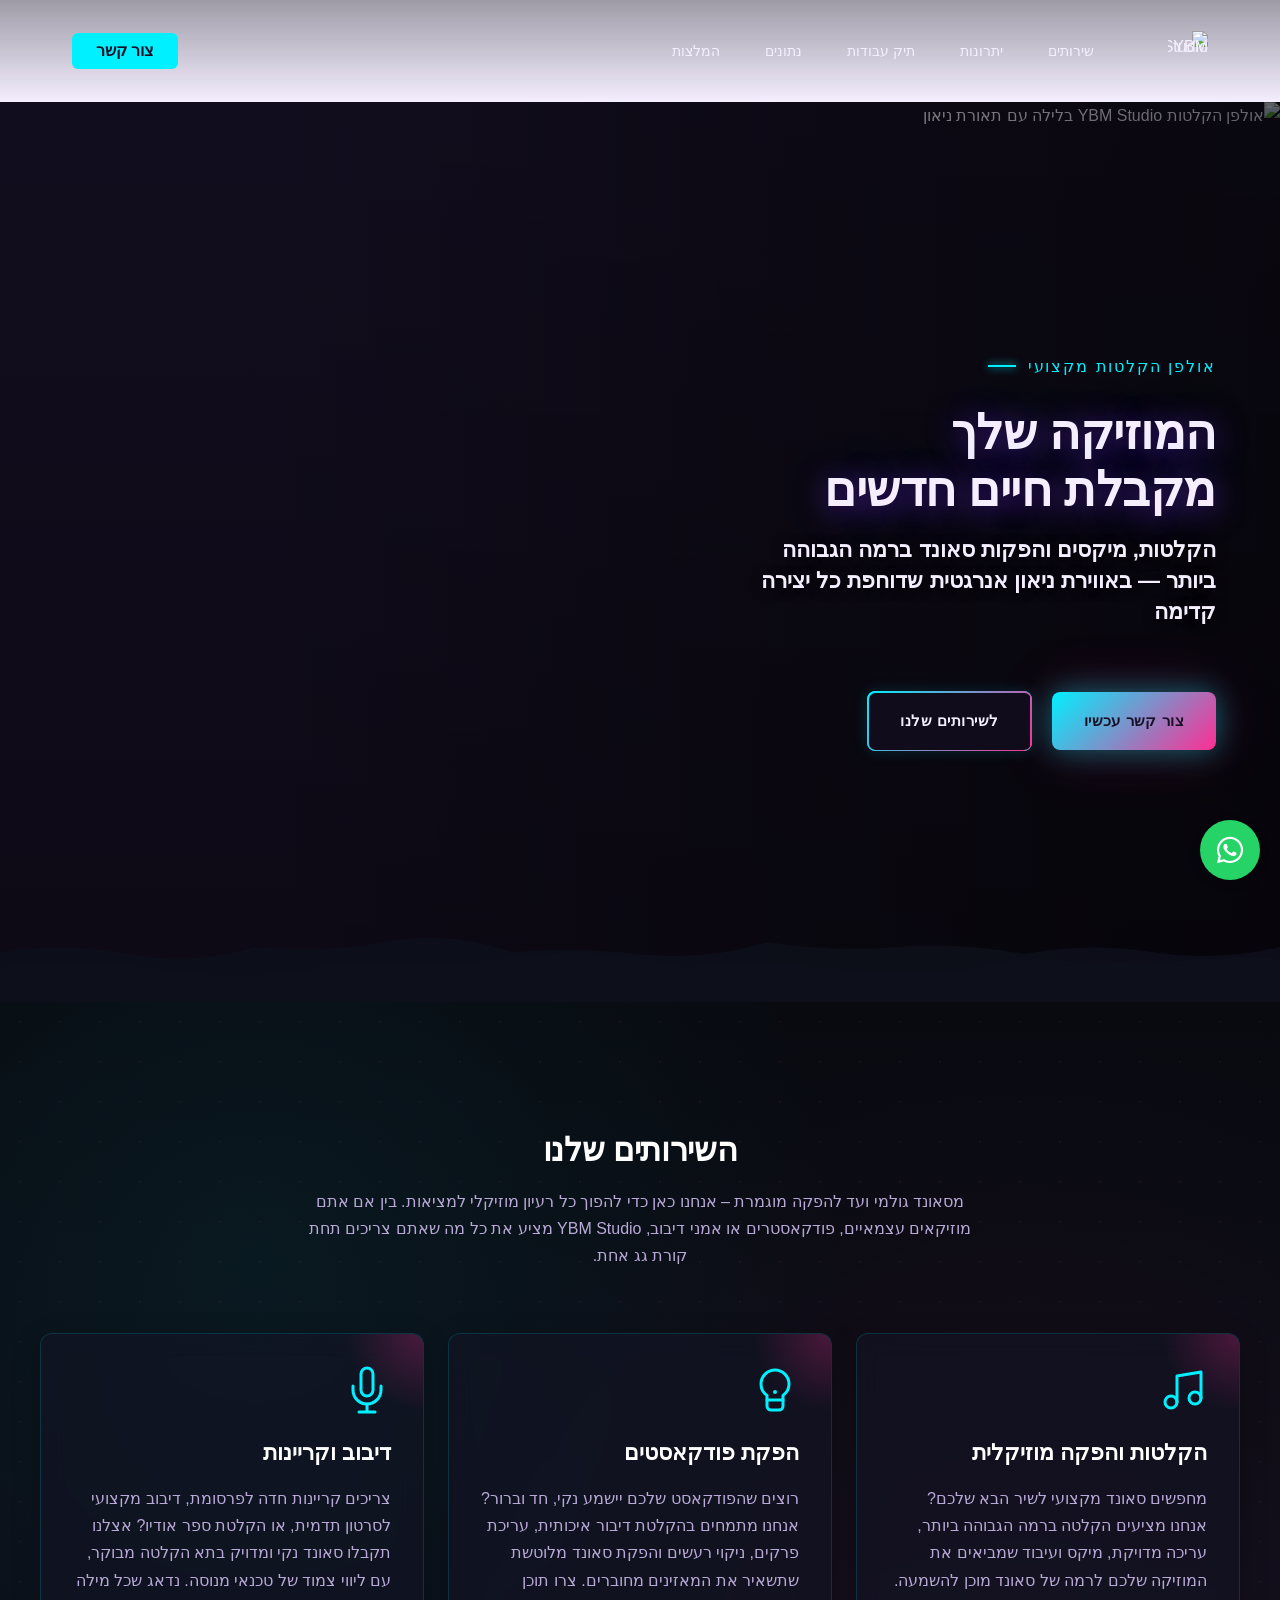
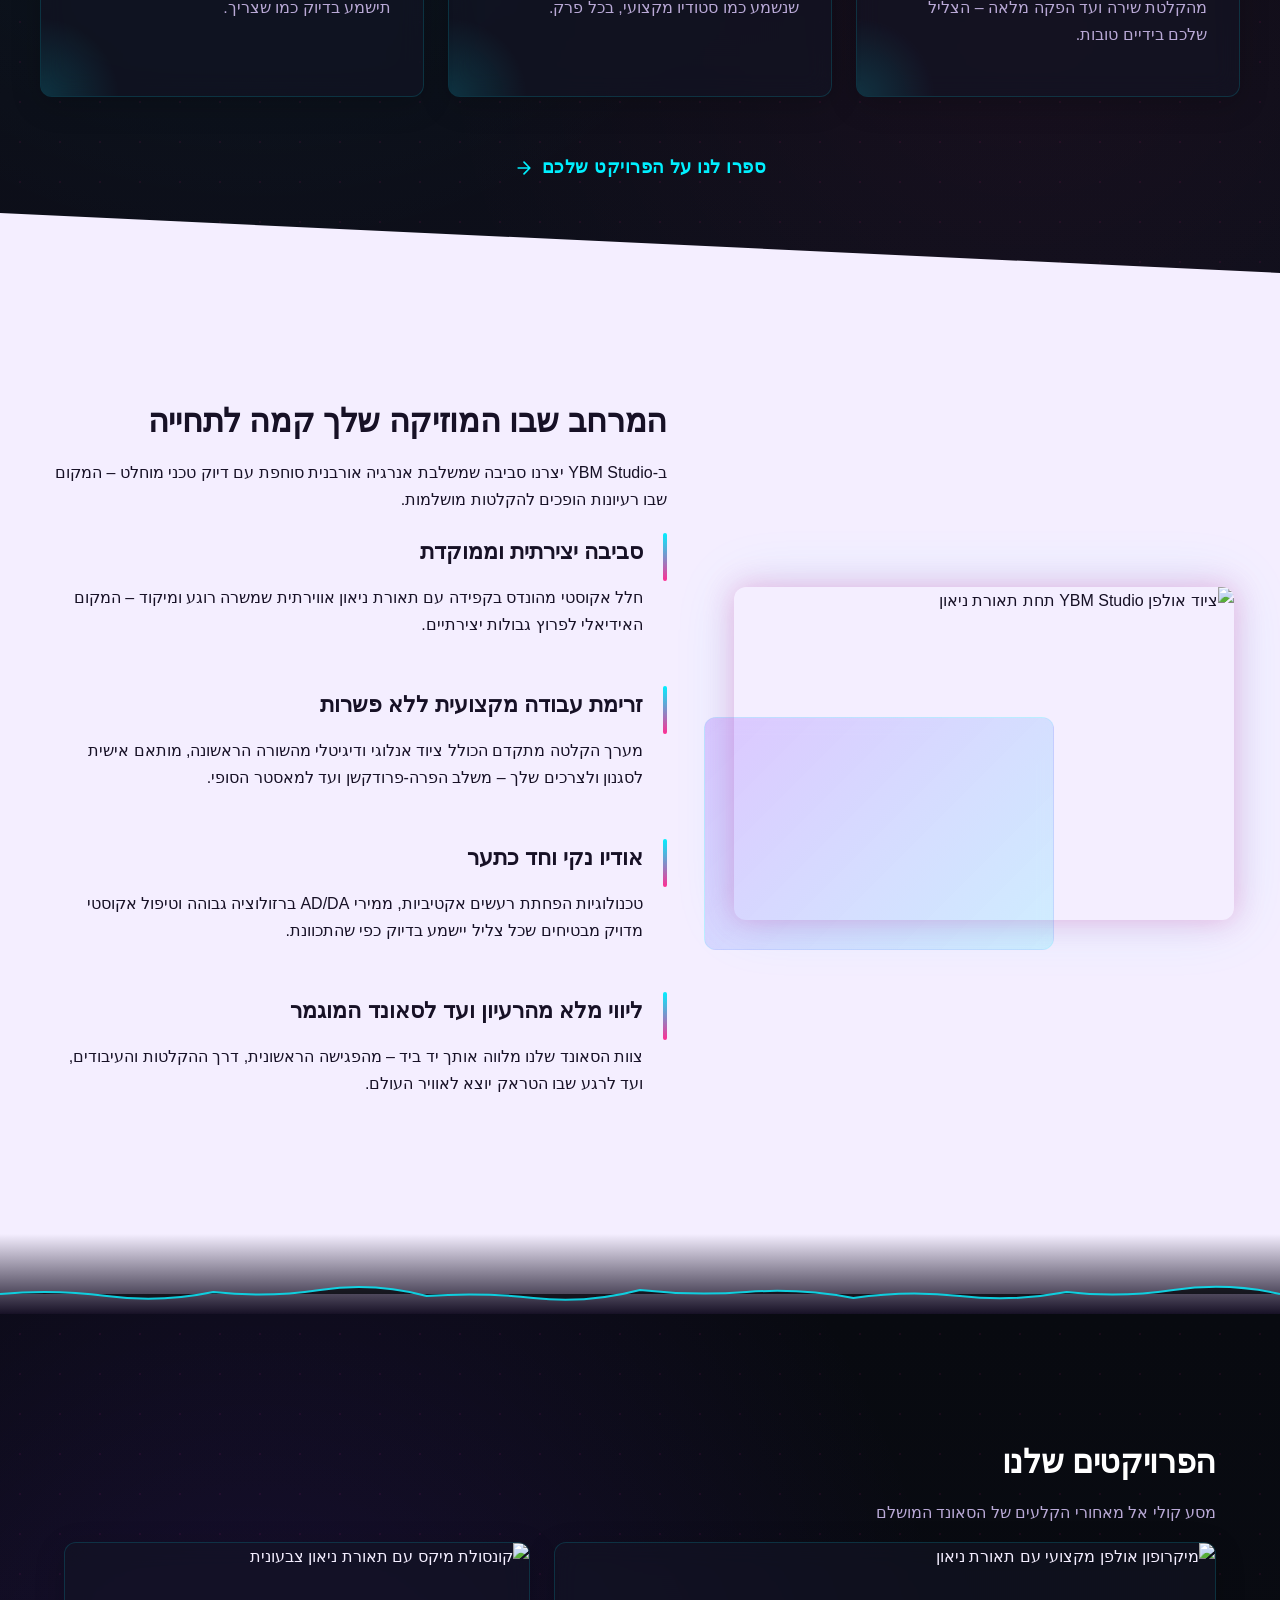
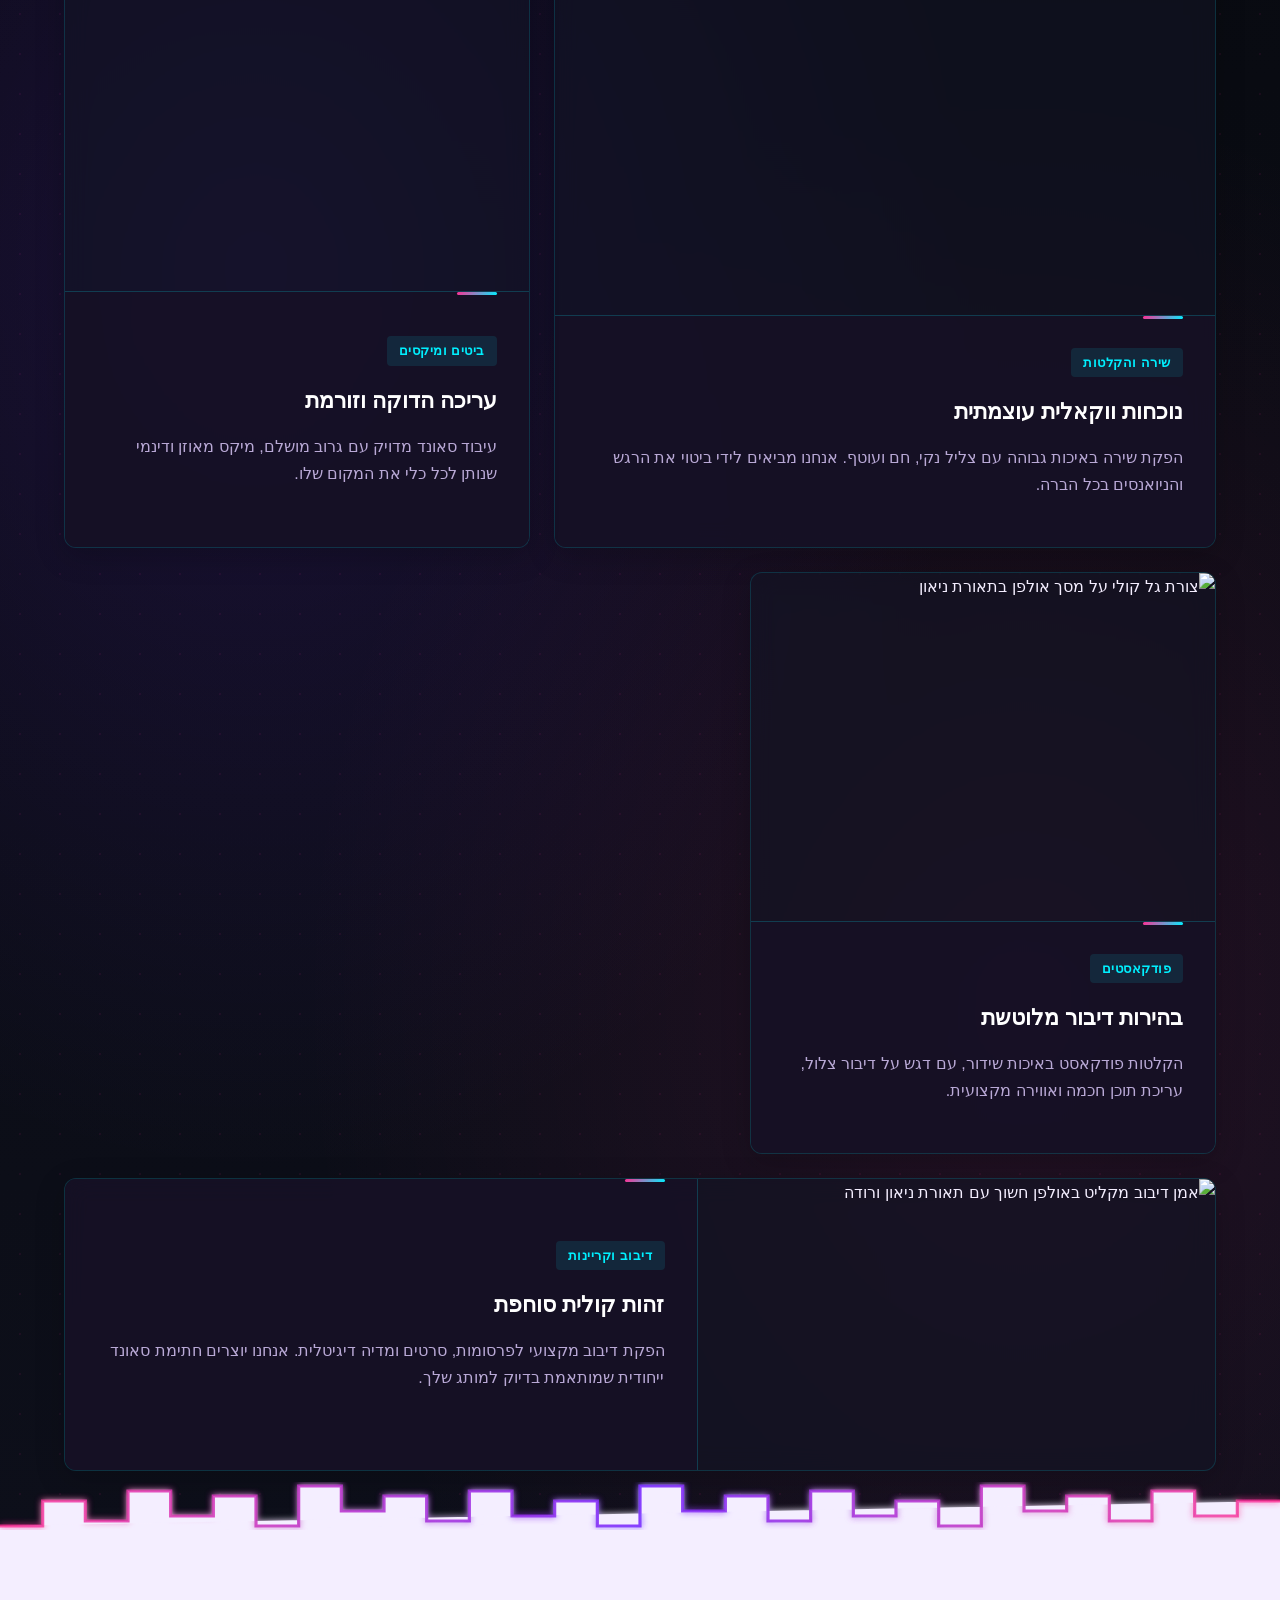
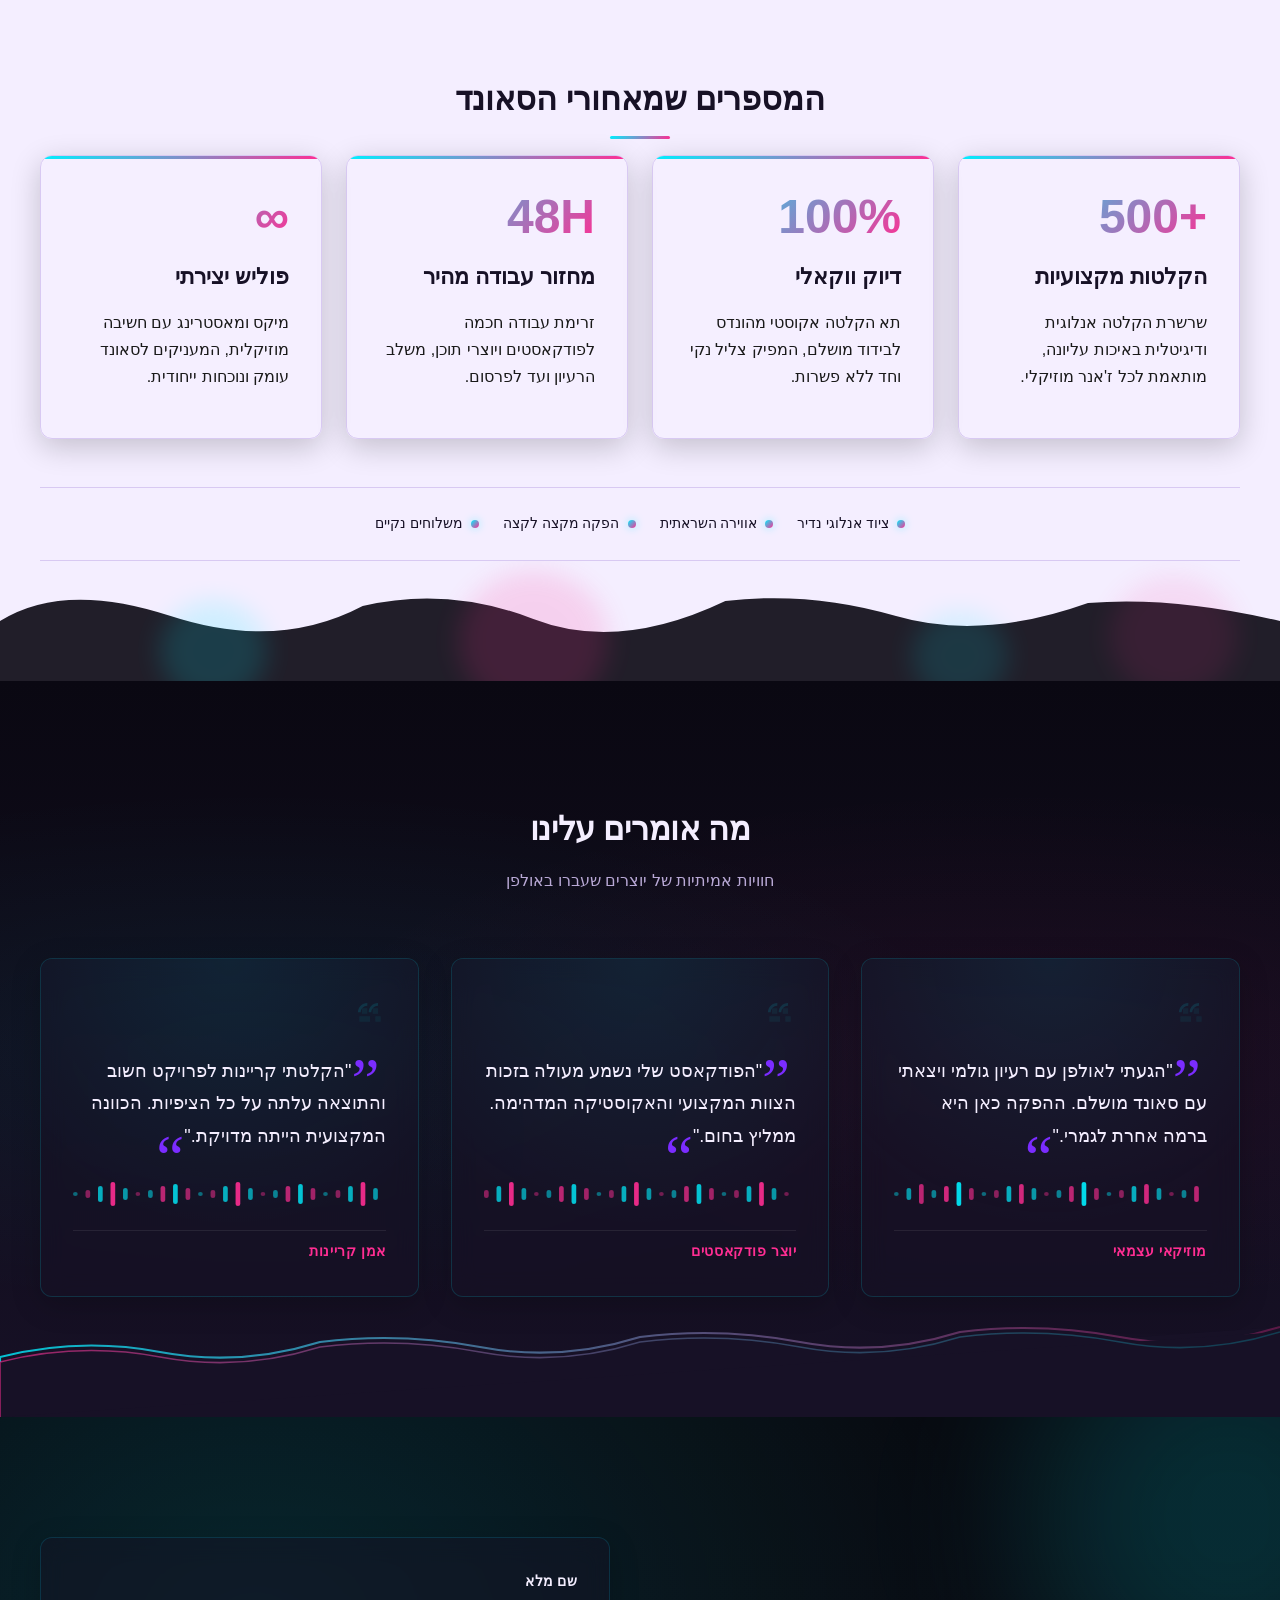
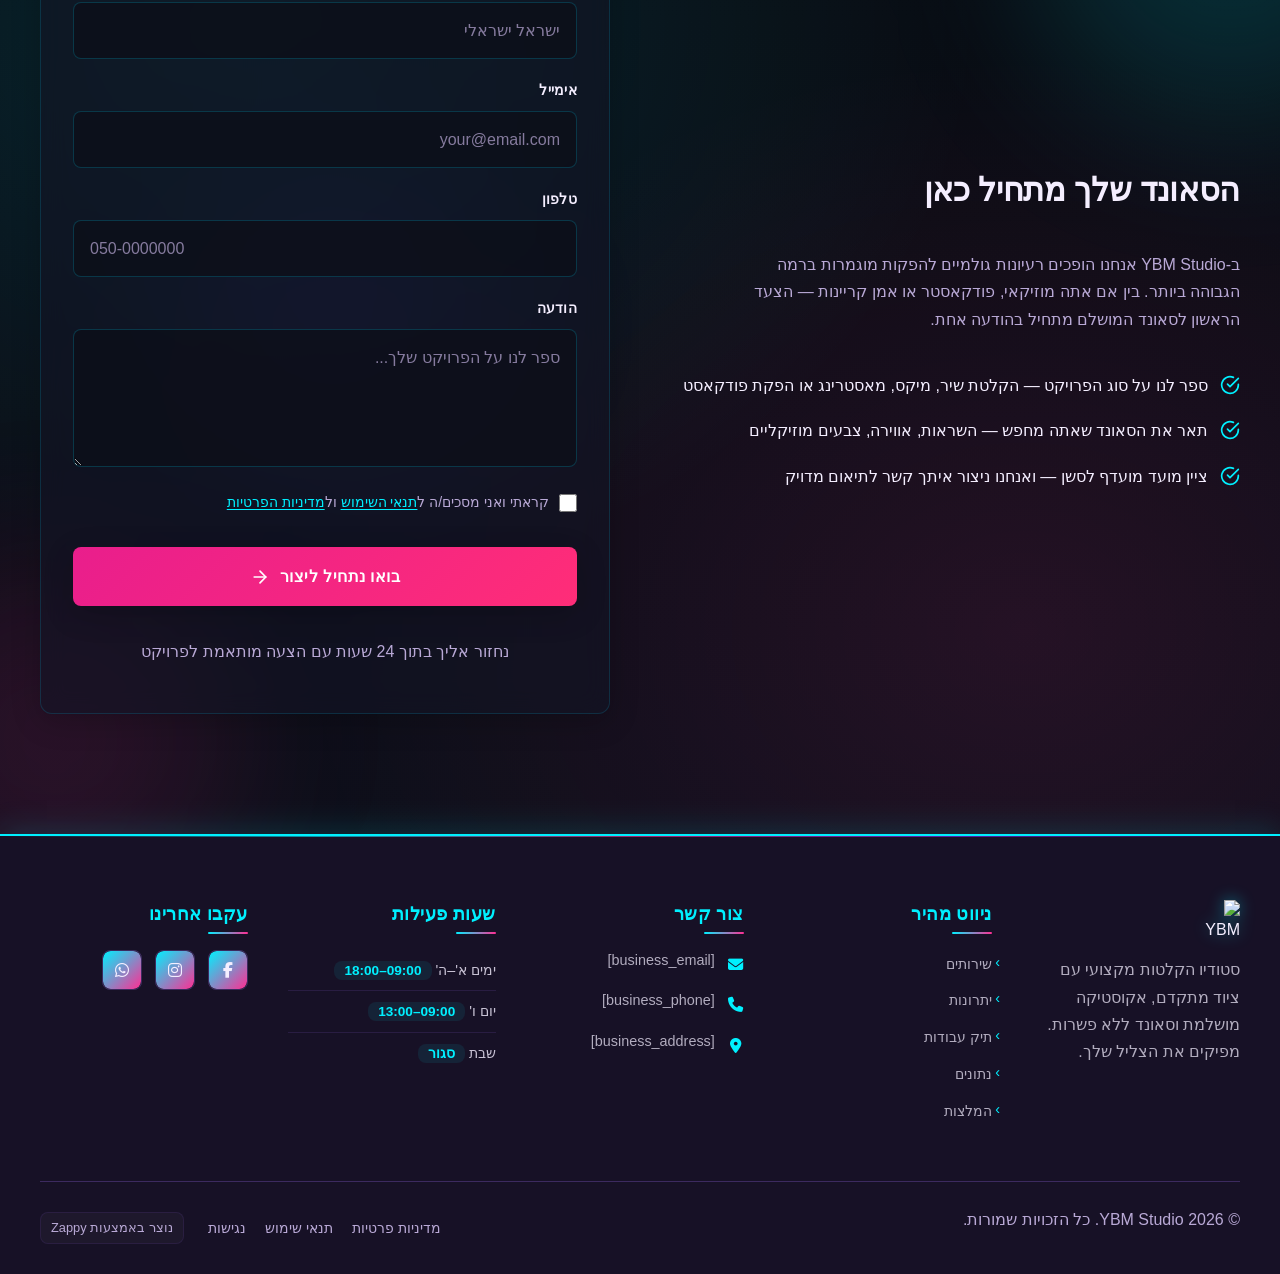
==== public/index.html @ 2e32afa3 "Initial website commit" ====
<!doctype html><html dir="rtl" lang="he"><head><meta charset="UTF-8"><meta content="width=device-width,initial-scale=1" name="viewport"><meta content="index, follow" name="robots"><title>הקלטת פודקאסטים בצליל מושלם — YBM Studio</title><meta content="אולפן הקלטות בתל אביב עם אווירת ניאון ורוד-ציאן שמפיחה חיים במוזיקה שלך. ציוד מתקדם, יחס אישי וחוויית הקלטה בלתי נשכחת — בואו ליצור את הצליל הבא שלכם עוד היום." name="description"><meta content="podcast recording studio, אולפן הקלטות, יהודה בן משה, הקלטת פודקאסט, אולפן הקלטות תל אביב" name="keywords"><link href="/assets/favicon.ico" rel="icon" type="image/x-icon"><link href="/assets/favicon-16x16.png" rel="icon" type="image/png" sizes="16x16"><link href="/assets/favicon-32x32.png" rel="icon" type="image/png" sizes="32x32"><link href="/assets/favicon-48x48.png" rel="icon" type="image/png" sizes="48x48"><link href="/assets/favicon-192x192.png" rel="icon" type="image/png" sizes="192x192"><link href="/assets/favicon-512x512.png" rel="icon" type="image/png" sizes="512x512"><link href="/assets/apple-touch-icon.png" rel="apple-touch-icon"><script>!function(){"use strict";var t="689cd30c-0dee-4a2e-8e25-c46f7738f2a2",e="https://api.zappy5.com/api/analytics/track",a=18e5,n=2592e6,o=!0,i=!0,r=!0;var s=function(){var e="zappy_visitor_"+t,a=null;try{if(a=localStorage.getItem(e)){var o=JSON.parse(a),i=Date.now();if(i-o.created<n)return o.lastSeen=i,localStorage.setItem(e,JSON.stringify(o)),o.id}}catch(t){console.warn("Zappy Analytics: LocalStorage not available")}var r="zv_"+Date.now()+"_"+Math.random().toString(36).substr(2,9);try{localStorage.setItem(e,JSON.stringify({id:r,created:Date.now(),lastSeen:Date.now()}))}catch(t){}return r}(),c=function(){var e="zappy_session_"+t,n=null;try{if(n=sessionStorage.getItem(e)){var o=JSON.parse(n),i=Date.now();if(i-o.timestamp<a)return o.timestamp=i,sessionStorage.setItem(e,JSON.stringify(o)),o.id}}catch(t){console.warn("Zappy Analytics: SessionStorage not available")}var r="zs_"+Date.now()+"_"+Math.random().toString(36).substr(2,9);try{sessionStorage.setItem(e,JSON.stringify({id:r,timestamp:Date.now()}))}catch(t){}return r}();function l(a,n){n=n||{};var o={website_id:t,event_type:a,page_path:window.location.pathname,referrer:document.referrer||"direct",visitor_id:s,session_id:c,metadata:n};if(navigator.sendBeacon){var i=new Blob([JSON.stringify(o)],{type:"application/json"});navigator.sendBeacon(e,i)}else fetch(e,{method:"POST",headers:{"Content-Type":"application/json"},body:JSON.stringify(o),keepalive:!0}).catch(function(t){console.warn("Zappy Analytics: Failed to track event",t)})}o&&l("pageview",{title:document.title,url:window.location.href}),i&&document.addEventListener("click",function(t){var e=t.target;if("BUTTON"===e.tagName||e.closest("button")){var a="BUTTON"===e.tagName?e:e.closest("button");l("click",{element:"button",text:a.textContent.trim().substring(0,100),id:a.id||null,class:a.className||null})}else if("A"===e.tagName||e.closest("a")){var n="A"===e.tagName?e:e.closest("a");l("navigation",{element:"link",text:n.textContent.trim().substring(0,100),href:n.href,external:n.hostname!==window.location.hostname})}},!0),r&&document.addEventListener("submit",function(t){var e=t.target;l("form_submit",{form_id:e.id||null,form_name:e.name||null,form_action:e.action||null,form_method:e.method||"GET"})},!0);var d=Date.now();window.addEventListener("beforeunload",function(){l("page_unload",{time_on_page:Math.floor((Date.now()-d)/1e3),page_path:window.location.pathname})}),window.zappyAnalytics={track:l,getVisitorId:function(){return s},getSessionId:function(){return c}}}()</script><script>!function(){"use strict";if(!window.zappyFireMarketingEvent){var t={begin_checkout:"checkout_started",purchase:"checkout_complete",add_to_cart:"add_to_cart",view_product:"view_product"},e={whatsapp_click:{ga4:"contact",meta:"Contact",gtm:"whatsapp_click",ecom:!1},phone_click:{ga4:"contact",meta:"Contact",gtm:"phone_click",ecom:!1},contact_form_submitted:{ga4:"generate_lead",meta:"Lead",gtm:"contact_form_submitted",ecom:!1},checkout_started:{ga4:"begin_checkout",meta:"InitiateCheckout",gtm:"begin_checkout",ecom:!0},checkout_complete:{ga4:"purchase",meta:"Purchase",gtm:"purchase",ecom:!0},product_inquiry:{ga4:"generate_lead",meta:"Lead",gtm:"product_inquiry",ecom:!1},add_to_cart:{ga4:"add_to_cart",meta:"AddToCart",gtm:"add_to_cart",ecom:!0},view_product:{ga4:"view_item",meta:"ViewContent",gtm:"view_item",ecom:!0}};window.zappyFireMarketingEvent=function(r,o,u){try{u=u||{};var p=t[r]||r,d=e[p];if(!d)return;if((o=o||{}).pagePath||o.page_path||(o.pagePath=a()),"checkout_complete"===p){var l=String(o.orderId||o.order_id||o.transaction_id||"");if(l&&function(t){if(!t)return!1;try{return"1"===sessionStorage.getItem(i(t))}catch(t){return!1}}(l))return;l&&function(t){if(t)try{sessionStorage.setItem(i(t),"1")}catch(t){}}(l)}if(!u.skipFirstParty)try{window.zappyAnalytics&&"function"==typeof window.zappyAnalytics.track&&window.zappyAnalytics.track(p,o)}catch(t){}try{if(window.dataLayer=window.dataLayer||[],d.ecom){var _=c(p,o),m={};_.transaction_id&&(m.transaction_id=_.transaction_id),null!=_.value&&(m.value=_.value),_.currency&&(m.currency=_.currency),_.items&&(m.items=_.items),window.dataLayer.push({event:d.gtm,ecommerce:m}),"checkout_complete"!==p&&"checkout_started"!==p||window.dataLayer.push({event:p,ecommerce:m})}else{var s={event:d.gtm};for(var h in o)Object.prototype.hasOwnProperty.call(o,h)&&(s[h]=o[h]);window.dataLayer.push(s)}}catch(t){}try{"function"==typeof window.gtag&&window.gtag("event",d.ga4,c(p,o))}catch(t){}try{"function"==typeof window.fbq&&window.fbq("track",d.meta,function(t,e){for(var r=n(e=e||{}),a=parseFloat(null!=e.value?e.value:null!=e.total?e.total:0)||0,c=String(e.currency||"USD").toUpperCase(),i=[],o=0,u=0;u<r.length;u++)r[u].item_id&&i.push(r[u].item_id),o+=r[u].quantity||1;if("checkout_complete"===t)return{value:a,currency:c,content_ids:i.length?i:void 0,content_type:"product",num_items:o||void 0,order_id:String(e.order_id||e.orderId||e.transaction_id||e.orderNumber||"")||void 0};if("checkout_started"===t)return{value:a,currency:c,content_ids:i.length?i:void 0,content_type:"product",num_items:o||parseInt(null!=e.itemCount?e.itemCount:0,10)||void 0};if("add_to_cart"===t){var p=String(e.productId||e.product_id||i[0]||"");return{value:a||(r[0]?r[0].price*r[0].quantity:0),currency:c,content_ids:p?[p]:i.length?i:void 0,content_type:"product",content_name:e.productName||e.product_name||r[0]&&r[0].item_name,num_items:parseInt(null!=e.quantity?e.quantity:o||1,10)||1}}if("view_product"===t){var d=String(e.productId||e.product_id||i[0]||"");return{value:a||parseFloat(null!=e.price?e.price:0)||0,currency:c,content_ids:d?[d]:i.length?i:void 0,content_type:"product",content_name:e.productName||e.product_name||r[0]&&r[0].item_name}}return"whatsapp_click"===t||"phone_click"===t?{content_name:"whatsapp_click"===t?"WhatsApp":"Phone",content_category:"contact"}:"contact_form_submitted"===t||"product_inquiry"===t?{content_name:"product_inquiry"===t?"Product inquiry":"Contact form",content_category:e.productName||e.product_name||void 0}:e}(p,o))}catch(t){}}catch(t){}};var r=Object.create(null);document.addEventListener("click",function(t){try{var e=t.target;if(!e)return;var r=u(e,".whatsapp-float, a.whatsapp-float, [data-zappy-whatsapp]"),n=function(t){for(var e=t;e&&e!==document;){if("A"===e.tagName)return e;e=e.parentElement}return null}(e),c=n&&n.href||"";if(r||n&&function(t){if(!t)return!1;var e=String(t).toLowerCase();return-1!==e.indexOf("wa.me/")||-1!==e.indexOf("api.whatsapp.com")||-1!==e.indexOf("whatsapp.com/send")||0===e.indexOf("whatsapp:")}(c)){if(!o("wa:"+c)){var i=r?"float":"link";window.zappyFireMarketingEvent("whatsapp_click",{source:i,href:c||null,pagePath:a()})}return}var p=u(e,".phone-header-btn, .nav-phone-btn, .call-btn, [data-zappy-phone]"),d="";if(n&&n.href&&0===String(n.href).toLowerCase().indexOf("tel:")?d=n.href:p&&p.href&&0===String(p.href).toLowerCase().indexOf("tel:")&&(d=p.href),p||d){var l="";return d&&(l=String(d).replace(/^tel:/i,"").trim()),void(o("tel:"+(l||p&&p.id||"btn"))||window.zappyFireMarketingEvent("phone_click",{source:p?"button":"link",phone:l||null,href:d||null,pagePath:a()}))}}catch(t){}},!0)}function a(){try{if(window.ZAPPY_CONFIG&&window.ZAPPY_CONFIG.currentPagePath)return window.ZAPPY_CONFIG.currentPagePath}catch(t){}try{return window.location.pathname||"/"}catch(t){return"/"}}function n(t){var e=(t=t||{}).items||t.cartItems||t.cart_items||t.lineItems||[];Array.isArray(e)||(e=[]);for(var r=[],a=0;a<e.length;a++){var n=e[a];if(n&&"object"==typeof n){var c=String(n.item_id||n.productId||n.product_id||n.id||"").trim(),i=String(n.item_name||n.productName||n.product_name||n.name||"").trim(),o=parseFloat(null!=n.price?n.price:null!=n.unitPrice?n.unitPrice:0)||0,u=Math.max(1,parseInt(null!=n.quantity?n.quantity:null!=n.qty?n.qty:1,10)||1);(c||i)&&r.push({item_id:c||i,item_name:i||c,price:o,quantity:u})}}return r}function c(t,e){var r=n(e=e||{}),c=parseFloat(null!=e.value?e.value:null!=e.total?e.total:0)||0,i=String(e.currency||"USD").toUpperCase();if("checkout_complete"===t)return{transaction_id:String(e.transaction_id||e.orderId||e.order_id||e.orderNumber||"")||void 0,value:c,currency:i,items:r};if("checkout_started"===t)return{value:c,currency:i,items:r};if("add_to_cart"===t){var o=r.length?r:[{item_id:String(e.productId||e.product_id||""),item_name:String(e.productName||e.product_name||""),price:parseFloat(null!=e.value?e.value:null!=e.price?e.price:0)||0,quantity:parseInt(null!=e.quantity?e.quantity:1,10)||1}].filter(function(t){return t.item_id||t.item_name});return{value:c||(o[0]?o[0].price*o[0].quantity:0),currency:i,items:o}}if("view_product"===t){var u=r.length?r:[{item_id:String(e.productId||e.product_id||""),item_name:String(e.productName||e.product_name||""),price:parseFloat(null!=e.price?e.price:null!=e.value?e.value:0)||0,quantity:1}].filter(function(t){return t.item_id||t.item_name});return{currency:i,value:c||(u[0]?u[0].price:0),items:u}}return"whatsapp_click"===t||"phone_click"===t?{method:"whatsapp_click"===t?"whatsapp":"phone",page_path:e.pagePath||a()}:"contact_form_submitted"===t||"product_inquiry"===t?{page_path:e.pagePath||a()}:e}function i(t){return"zappy_purchase_fired_"+String(t||"")}function o(t){var e=Date.now();return!!(r[t]&&e-r[t]<800)||(r[t]=e,!1)}function u(t,e){return t&&t.closest?t.closest(e):null}}()</script><meta content="הקלטת פודקאסטים בצליל מושלם — YBM Studio" property="og:title"><meta content="אולפן הקלטות בתל אביב עם אווירת ניאון ורוד-ציאן שמפיחה חיים במוזיקה שלך. ציוד מתקדם, יחס אישי וחוויית הקלטה בלתי נשכחת — בואו ליצור את הצליל הבא שלכם עוד היום." property="og:description"><meta content="summary_large_image" name="twitter:card"><meta content="הקלטת פודקאסטים בצליל מושלם — YBM Studio" name="twitter:title"><meta content="אולפן הקלטות בתל אביב עם אווירת ניאון ורוד-ציאן שמפיחה חיים במוזיקה שלך. ציוד מתקדם, יחס אישי וחוויית הקלטה בלתי נשכחת — בואו ליצור את הצליל הבא שלכם עוד היום." name="twitter:description"><meta content="website" property="og:type"><meta content="he_IL" property="og:locale"><style>.skip-link{position:absolute;top:0;left:0;transform:translateY(-200%);padding:12px 18px;background:var(--bg-dark,#1a1a1a);color:var(--text-light,#fff);font-weight:600;border-radius:0 0 8px 0;z-index:10000}.skip-link:focus{transform:none;outline:2px solid var(--ring,#fff);outline-offset:2px}:focus-visible{outline:2px solid var(--ring,currentColor);outline-offset:3px}</style><link href="/assets/favicon.ico" rel="icon" type="image/x-icon"><link href="/assets/favicon-16x16.png" rel="icon" type="image/png" sizes="16x16"><link href="/assets/favicon-32x32.png" rel="icon" type="image/png" sizes="32x32"><link href="/assets/favicon-48x48.png" rel="icon" type="image/png" sizes="48x48"><link href="/assets/favicon-192x192.png" rel="icon" type="image/png" sizes="192x192"><link href="/assets/favicon-512x512.png" rel="icon" type="image/png" sizes="512x512"><link href="/assets/apple-touch-icon.png" rel="apple-touch-icon"><link href="https://cdn.jsdelivr.net/npm/vanilla-cookieconsent@3/dist/cookieconsent.css" rel="stylesheet"><style id="zappy-critical-above-fold-css">html{box-sizing:border-box;-webkit-text-size-adjust:100%}*,::after,::before{box-sizing:inherit}body{margin:0;min-width:320px;overflow-x:clip}img,svg,video{max-width:100%;height:auto}main{display:block}.container{width:min(100% - 32px,1200px);margin-inline:auto}.navbar,header .navbar,header[role=banner],nav.navbar{position:relative;z-index:1000;width:100%}.nav-container,.navbar .container{display:flex;align-items:center;justify-content:space-between;min-height:64px}.logo,.logo-link img{display:block;width:35px;height:35px;object-fit:contain}#navMenu,.nav-menu{list-style:none;margin:0;padding:0}#navMenu a,.nav-menu a,.navbar .nav-links a,.navbar a{color:inherit;text-decoration:none}#navMenu .sub-menu,.nav-menu .sub-menu,.navbar .sub-menu{display:none}.fa,.fa-brands,.fa-regular,.fa-solid,.fab,.far,.fas{display:inline-block;min-width:1em;text-align:center}html:not(#zappy-noop) .navbar:has(.nav-ecommerce-icons)>.phone-header-btn,html:not(#zappy-noop)[data-zappy-site-type=ecommerce] .phone-header-btn{display:none!important;visibility:hidden!important;width:0!important;height:0!important;pointer-events:none!important}.zappy-preview-empty-store-cta{display:none!important;visibility:hidden!important;height:0!important;max-height:0!important;overflow:hidden!important;margin:0!important;padding:0!important;border:0!important;box-shadow:none!important}.zappy-catalog-menu{background:var(--surface-color,var(--surface,linear-gradient(135deg,#f8f9fa 0,#fff 100%)));border-bottom:1px solid var(--border-color,#e5e7eb);padding:0;position:sticky;top:0;z-index:90}.zappy-catalog-menu.rtl,.zappy-catalog-menu[dir=rtl]{direction:rtl}.zappy-catalog-menu.ltr,.zappy-catalog-menu[dir=ltr]{direction:ltr}.catalog-menu-container{max-width:1440px;margin:0 auto;display:flex;align-items:center;gap:8px;padding:10px 24px;overflow:visible}.catalog-menu-categories,.catalog-menu-list{display:flex;align-items:center;gap:4px;flex-wrap:wrap;margin:0;padding:0;list-style:none}.catalog-menu-item{display:inline-flex;align-items:center;padding:8px 16px;font-size:14px;font-weight:500;color:var(--text-color,var(--text,#374151));text-decoration:none;border-radius:20px;white-space:nowrap}.catalog-menu-all{background:var(--primary-color,var(--primary,#111));color:var(--text-light,#fff)!important}.catalog-menu-parent{position:relative;display:inline-flex;align-items:center}.catalog-menu-trigger{display:inline-flex;align-items:center;gap:6px}.catalog-menu-chevron{flex-shrink:0}.catalog-menu-parent>.sub-menu{display:none!important;visibility:hidden!important;opacity:0!important;pointer-events:none!important}.hero-section,.index-hero-section,section[class*=hero]{position:relative;overflow:hidden}.hero-section,.index-hero-section{min-height:560px}section[data-hero-type*=fullscreen]{min-height:100vh}.hero-bg-image,.hero-bg-wrapper,section[class*=hero] [class*=hero-bg]{position:absolute;inset:0;width:100%;height:100%}.hero-bg-image img,.hero-bg-wrapper img,section[class*=hero] [data-hero-bg],section[class*=hero] img[data-hero-background=true]{width:100%!important;height:100%!important;object-fit:cover!important;display:block}.hero-content,section[class*=hero] .container{position:relative;z-index:2}@media(max-width:768px){:root{--header-height:72px;--total-header-height:72px;--zappy-mobile-menu-top:72px}html[data-zappy-site-type=ecommerce] body{padding-top:var(--total-header-height,72px)}html[data-zappy-site-type=ecommerce] body>.navbar:not(.zappy-catalog-menu),html[data-zappy-site-type=ecommerce] body>nav.navbar{position:fixed!important;top:0;left:0;right:0;z-index:100000;width:100%;margin-bottom:0}.zappy-catalog-menu{position:fixed;top:var(--header-height,72px);left:0;right:0;z-index:99999}.nav-container,.navbar .container{min-height:60px}#navMenu,.nav-menu{max-width:100vw;overflow-x:hidden}.hero-section,.index-hero-section,section[class*=hero],section[data-hero-type*=fullscreen]{min-height:100svh}.hero-bg-image,.hero-bg-wrapper,.hero-scrim{min-height:100svh}}:root{--zappy-header-stack-height:calc(var(--zappy-announcement-height, 40px) + var(--header-height, 72px))}body:has(.zappy-announcement-bar) .navbar:not(.zappy-catalog-menu):not(.mobile-search-panel),body:has(.zappy-announcement-bar) header.navbar,body:has(.zappy-announcement-bar) nav.navbar:not(.zappy-catalog-menu){top:var(--zappy-announcement-height,40px)!important}body:has(.zappy-announcement-bar) .index-hero-section,body:has(.zappy-announcement-bar) main>section[class*=hero]:first-of-type,body:has(.zappy-announcement-bar) section[data-hero-type^=fullscreen]{margin-top:calc(-1 * var(--zappy-header-stack-height))!important;padding-top:calc(var(--zappy-header-stack-height))!important}[data-zappy-content-align]{display:flex!important;flex-direction:column!important}[data-zappy-content-align^=top-]{justify-content:flex-start!important}[data-zappy-content-align^=center-],[data-zappy-content-align^=lower-],[data-zappy-content-align^=upper-]{justify-content:center!important}[data-zappy-content-align^=bottom-]{justify-content:flex-end!important}[data-zappy-content-align$="-left"],[data-zappy-content-align$="-mid-left"]{align-items:flex-start!important;text-align:start!important}[data-zappy-content-align$="-center"]{align-items:center!important;text-align:center!important}[data-zappy-content-align$="-mid-right"],[data-zappy-content-align$="-right"]{align-items:flex-end!important;text-align:end!important}[data-zappy-content-align] [data-zappy-align-target]{margin-left:auto;margin-right:auto}[data-zappy-content-align$="-center"] [data-zappy-align-target],[data-zappy-content-align$="-center"] [data-zappy-align-target]>*{text-align:center!important}</style><link href="/styles.css" rel="stylesheet"><script>window.ZAPPY_WEBSITE_ID="689cd30c-0dee-4a2e-8e25-c46f7738f2a2",window.ZAPPY_API_BASE="https://api.zappy5.com"</script><link href="/assets/site-image-index-hero-image-1.webp" rel="preload" as="image" fetchpriority="high"><style id="zappy-dropdown-submenu-styles">#navMenu li:has(.sub-menu),.nav-menu li:has(.sub-menu),.navbar li:has(.sub-menu),nav li:has(.sub-menu){position:relative}#navMenu .sub-menu,.nav-menu .sub-menu,.navbar .sub-menu,nav .sub-menu{display:block!important;position:absolute!important;top:100%;left:0;min-width:220px;border-radius:8px;box-shadow:0 8px 25px rgba(0,0,0,.15);padding:8px 0;opacity:0;visibility:hidden;transform:translateY(10px);transition:all .3s ease;z-index:1000;list-style:none;pointer-events:none}#navMenu li:hover>.sub-menu,.nav-menu li:hover>.sub-menu,.navbar li:hover>.sub-menu,nav li:hover>.sub-menu{opacity:1!important;visibility:visible!important;transform:translateY(0)!important;pointer-events:auto!important}.sub-menu li{list-style:none;margin:0;padding:0}.sub-menu a{display:block!important;padding:10px 16px!important;color:var(--text-dark,#333)!important;font-weight:500;text-decoration:none;white-space:nowrap;transition:background-color .2s}.sub-menu .zappy-nav-child>a{padding-left:28px!important;font-size:.9em!important;opacity:.85!important}[dir=rtl] .sub-menu .zappy-nav-child>a,html[lang=ar] .sub-menu .zappy-nav-child>a,html[lang=he] .sub-menu .zappy-nav-child>a{padding-left:10px!important;padding-right:28px!important}.sub-menu .zappy-nav-parent>a{font-weight:600!important}.sub-menu a:hover{background-color:#f5f5f5}[dir=rtl] .nav-menu .sub-menu,[dir=rtl] .navbar .sub-menu,[dir=rtl] nav .sub-menu,html[lang=ar] .nav-menu .sub-menu,html[lang=ar] .navbar .sub-menu,html[lang=ar] nav .sub-menu,html[lang=he] .nav-menu .sub-menu,html[lang=he] .navbar .sub-menu,html[lang=he] nav .sub-menu{left:auto!important;right:0!important}.sub-menu:empty,.sub-menu:not(:has(li)):not(:has(> a)),.sub-menu:not(:has(li:not(.zappy-hidden-menu-item))):not(:has(> a)){display:none!important;opacity:0!important;visibility:hidden!important;pointer-events:none!important}li:has(.menu-group-title):hover>.sub-menu{opacity:1!important;visibility:visible!important;transform:translateY(0)!important;pointer-events:auto!important}#navMenu>li>.menu-group-title,.nav-menu>li>.menu-group-title{display:inline-block;padding:.5rem 1rem;cursor:default;user-select:none}@media (max-width:768px){#navMenu .sub-menu,.nav-menu .sub-menu,.navbar .sub-menu,nav .sub-menu{position:static!important;transform:none!important;box-shadow:none!important;background:0 0!important;max-height:0;overflow:hidden;opacity:0;visibility:hidden;transition:max-height .3s ease,opacity .3s ease;padding:0!important;border-radius:0!important}#navMenu .sub-menu.mobile-expanded,.nav-menu .sub-menu.mobile-expanded,.navbar .sub-menu.mobile-expanded{max-height:none!important;overflow-y:visible!important;opacity:1!important;visibility:visible!important;padding:8px 0 8px 16px!important}[dir=rtl] .sub-menu.mobile-expanded,html[lang=he] .sub-menu.mobile-expanded{padding:8px 16px 8px 0!important}#navMenu li:hover>.sub-menu,.nav-menu li:hover>.sub-menu,.navbar li:hover>.sub-menu,nav li:hover>.sub-menu{opacity:0;visibility:hidden;pointer-events:none}#navMenu li>.sub-menu.mobile-expanded,.nav-menu li>.sub-menu.mobile-expanded,.navbar li>.sub-menu.mobile-expanded,nav li>.sub-menu.mobile-expanded{opacity:1!important;visibility:visible!important;pointer-events:auto!important}#navMenu li:has(.sub-menu),.nav-menu li:has(.sub-menu),.navbar li:has(.sub-menu),nav li:has(.sub-menu){display:flex!important;flex-wrap:wrap!important;align-items:center!important;position:relative!important;min-height:44px!important}#navMenu li:has(.sub-menu)>a,.nav-menu li:has(.sub-menu)>a,.navbar li:has(.sub-menu)>a,nav li:has(.sub-menu)>a{flex:1!important;min-width:0!important}#navMenu li:has(.sub-menu)>.menu-group-title,.nav-menu li:has(.sub-menu)>.menu-group-title,.navbar li:has(.sub-menu)>.menu-group-title,nav li:has(.sub-menu)>.menu-group-title{flex:1!important;min-width:0!important;display:flex!important;align-items:center!important;padding:12px 16px!important;min-height:44px!important;line-height:1.4!important;font-weight:600!important;box-sizing:border-box!important}#navMenu li:has(.sub-menu)>.sub-menu,.nav-menu li:has(.sub-menu)>.sub-menu,.navbar li:has(.sub-menu)>.sub-menu,nav li:has(.sub-menu)>.sub-menu{flex-basis:100%!important;width:100%!important}#navMenu li:has(.sub-menu)>a [class*=arrow],#navMenu li:has(.sub-menu)>a [class*=chevron],.nav-menu li:has(.sub-menu)>a .fa-angle-down,.nav-menu li:has(.sub-menu)>a .fa-chevron-down,.nav-menu li:has(.sub-menu)>a [class*=arrow],.nav-menu li:has(.sub-menu)>a [class*=chevron],nav li:has(.sub-menu)>a [class*=arrow],nav li:has(.sub-menu)>a [class*=chevron]{display:none!important;visibility:hidden!important}.mobile-submenu-toggle{display:flex!important;align-items:center!important;justify-content:center!important;width:44px!important;height:auto!important;background:0 0!important;border:none!important;cursor:pointer!important;color:var(--text-light)!important;position:static!important;flex-shrink:0!important;align-self:stretch!important;z-index:2!important;padding:0!important;margin:0!important}.mobile-submenu-toggle::after{content:''!important;width:0!important;height:0!important;border-left:6px solid transparent!important;border-right:6px solid transparent!important;border-top:7px solid currentColor!important;transition:transform .3s ease!important}.mobile-submenu-toggle.expanded::after{transform:rotate(180deg)!important}.sub-menu a{padding:10px 0!important;display:block!important;color:var(--text-light)!important;white-space:normal!important}.sub-menu .zappy-nav-child>a{padding-left:28px!important;font-size:.9em!important;opacity:.85!important}[dir=rtl] .sub-menu .zappy-nav-child>a,html[lang=ar] .sub-menu .zappy-nav-child>a,html[lang=he] .sub-menu .zappy-nav-child>a{padding-left:0!important;padding-right:28px!important}.sub-menu .zappy-nav-parent>a{font-weight:600!important}#navMenu.active,.nav-menu.active{max-width:100vw!important;overflow-x:hidden!important;box-sizing:border-box!important}.navbar .sub-menu li a,.zappy-products-dropdown .sub-menu a,nav.navbar .sub-menu li a{color:var(--text-light)!important}}@media (min-width:769px){.mobile-submenu-toggle{display:none!important}}</style><style id="zappy-widget-visibility">html[dir=rtl] .whatsapp-float{right:20px!important;left:auto!important}html:not([dir]) .whatsapp-float,html[dir=ltr] .whatsapp-float{left:20px!important;right:auto!important}html[dir=rtl] #mic-access-tool-general-button,html[dir=rtl] #mic-init-access-tool #mic-access-tool-general-button,html[dir=rtl] #mic-init-access-tool .mic-access-tool-general-button,html[dir=rtl] ._access-icon,html[dir=rtl] .mic-access-tool-general-button{left:20px!important;right:auto!important}html:not([dir]) #mic-access-tool-general-button,html:not([dir]) #mic-init-access-tool #mic-access-tool-general-button,html:not([dir]) #mic-init-access-tool .mic-access-tool-general-button,html:not([dir]) ._access-icon,html:not([dir]) .mic-access-tool-general-button,html[dir=ltr] #mic-access-tool-general-button,html[dir=ltr] #mic-init-access-tool #mic-access-tool-general-button,html[dir=ltr] #mic-init-access-tool .mic-access-tool-general-button,html[dir=ltr] ._access-icon,html[dir=ltr] .mic-access-tool-general-button{right:20px!important;left:auto!important}@media (max-width:768px){.whatsapp-float{display:flex!important}}@media (min-width:769px){.whatsapp-float{display:flex!important}}@media (max-width:768px){#mic-access-tool-general-button,#mic-init-access-tool #mic-access-tool-general-button,#mic-init-access-tool .mic-access-tool-general-button,._access-icon,.mic-access-tool-general-button{display:flex!important;visibility:visible!important;opacity:1!important;pointer-events:auto!important}#mic-access-tool-box.opened-mic-access-tool,#mic-init-access-tool #mic-access-tool-box.opened-mic-access-tool,.mic-access-tool-box.opened-mic-access-tool{visibility:visible!important;opacity:1!important;pointer-events:auto!important}}@media (min-width:769px){#mic-access-tool-general-button,#mic-init-access-tool #mic-access-tool-general-button,#mic-init-access-tool .mic-access-tool-general-button,._access-icon,.mic-access-tool-general-button{display:flex!important;visibility:visible!important;opacity:1!important;pointer-events:auto!important}#mic-access-tool-box.opened-mic-access-tool,#mic-init-access-tool #mic-access-tool-box.opened-mic-access-tool,.mic-access-tool-box.opened-mic-access-tool{visibility:visible!important;opacity:1!important;pointer-events:auto!important}}</style></head><body><a href="#main" class="skip-link">דלג לתוכן הראשי</a><nav class="navbar" dir="rtl"><button class="mobile-toggle" aria-label="Menu" id="mobileToggle"><svg viewBox="0 0 24 24" fill="none" height="24" width="24" class="hamburger-icon" style="display:block !important"><path d="M3 12h18M3 6h18M3 18h18" stroke="currentColor" stroke-width="2" stroke-linecap="round"></path></svg> <svg viewBox="0 0 24 24" fill="none" height="24" width="24" class="close-icon" style="display:none !important"><path d="M18 6L6 18M6 6l12 12" stroke="currentColor" stroke-width="2" stroke-linecap="round"></path></svg></button> <button class="phone-header-btn" aria-label="Call" data-phone="[business_phone]"><svg viewBox="0 0 24 24" fill="currentColor" height="20" width="20"><path d="M22 16.92v3a2 2 0 0 1-2.18 2 19.79 19.79 0 0 1-8.63-3.07 19.5 19.5 0 0 1-6-6 19.79 19.79 0 0 1-3.07-8.67A2 2 0 0 1 4.11 2h3a2 2 0 0 1 2 1.72 12.84 12.84 0 0 0 .7 2.81 2 2 0 0 1-.45 2.11L8.09 9.91a16 16 0 0 0 6 6l1.27-1.27a2 2 0 0 1 2.11-.45 12.84 12.84 0 0 0 2.81.7A2 2 0 0 1 22 16.92z"></path></svg></button><div class="nav-container"><div class="nav-right-group"><div class="nav-brand"><a href="/" class="logo-link"><img alt="YBM Studio" decoding="async" height="35" src="/assets/site-image-image-1.webp" width="35" class="logo"></a></div><ul class="nav-menu" id="navMenu"><li><a href="#services">שירותים</a></li><li><a href="#benefits">יתרונות</a></li><li><a href="#portfolio">תיק עבודות</a></li><li><a href="#stats">נתונים</a></li><li><a href="#testimonials">המלצות</a></li><li class="mobile-contact-link nav-cta-mobile-item"><a href="#contact" class="nav-cta-btn">צור קשר</a></li></ul></div><div class="nav-cta-container"><a href="#contact" class="nav-cta-btn">צור קשר</a></div></div></nav><script>window.addEventListener("load",function(){const e=document.querySelector(".navbar, nav, header");if(!e)return void console.log("[Navbar] Navbar element not found");let t=document.getElementById("mobileToggle")||document.querySelector(".mobile-toggle")||document.querySelector(".hamburger")||document.querySelector(".hamburger-menu")||document.querySelector(".menu-toggle")||document.querySelector(".burger-menu")||document.querySelector('[aria-label="Menu"]')||document.querySelector('[aria-label="תפריט"]');const o=document.querySelector(".phone-header-btn"),n=window.getComputedStyle(e);let r=n.backgroundColor;if(console.log("[Navbar] Initial navbar background:",r),"transparent"===r||"rgba(0, 0, 0, 0)"===r||r.startsWith("rgba")&&r.includes(", 0)")){const e=n.backgroundImage;if(e&&"none"!==e)console.log("[Navbar] Navbar has background image/gradient, using dark text"),r="rgb(240, 240, 240)";else{const e=window.getComputedStyle(document.body).backgroundColor;console.log("[Navbar] Navbar transparent, using body background:",e),r=e}}const a=r.match(/\d+/g);if(a&&a.length>=3){const e=(.299*parseInt(a[0])+.587*parseInt(a[1])+.114*parseInt(a[2]))/255;console.log("[Navbar] Mobile button colors preserved from Claude CSS (luminance:",e.toFixed(2)+")");const n=document.createElement("style");n.id="zappy-mobile-nav-fix";document.documentElement.lang;document.documentElement.dir,n.textContent='\n        /* Hide mobile buttons on desktop, show only on mobile */\n        @media (min-width: 769px) {\n          .mobile-toggle,\n          .phone-header-btn {\n            display: none !important;\n          }\n        }\n        \n        /* Show and position mobile buttons correctly on mobile */\n        @media (max-width: 768px) {\n          .navbar,\n          nav.navbar {\n            min-height: 70px !important;\n          }\n\n          .mobile-toggle,\n          .phone-header-btn {\n            position: absolute !important;\n            top: 0 !important;\n            bottom: 0 !important;\n            margin-top: auto !important;\n            margin-bottom: auto !important;\n            transform: none !important;\n            z-index: 1001 !important;\n            display: flex !important;\n            align-items: center !important;\n            justify-content: center !important;\n            width: 36px !important;\n            height: 36px !important;\n            border-radius: 50% !important;\n            border: none !important;\n            cursor: pointer !important;\n            padding: 6px !important;\n            background: none !important;\n            color: var(--nav-text, var(--text-light)) !important;\n            touch-action: manipulation !important;\n            -webkit-tap-highlight-color: transparent !important;\n          }\n\n          html[data-zappy-site-type="ecommerce"] .phone-header-btn,\n          body[data-zappy-site-type="ecommerce"] .phone-header-btn,\n          html[data-zappy-site-type="ecommerce"] header .phone-header-btn,\n          html[data-zappy-site-type="ecommerce"] nav .phone-header-btn {\n            display: none !important;\n            visibility: hidden !important;\n            width: 0 !important;\n            height: 0 !important;\n            min-width: 0 !important;\n            overflow: hidden !important;\n          }\n          \n          /* LTR positioning (default): hamburger LEFT, phone RIGHT */\n          html:not([dir="rtl"]):not([lang="he"]):not([lang="ar"]) .mobile-toggle,\n          html[dir="ltr"] .mobile-toggle {\n            left: 12px !important;\n            right: auto !important;\n          }\n          html:not([dir="rtl"]):not([lang="he"]):not([lang="ar"]) .phone-header-btn,\n          html[dir="ltr"] .phone-header-btn {\n            right: 12px !important;\n            left: auto !important;\n          }\n          \n          /* RTL positioning: hamburger RIGHT, phone LEFT */\n          html[dir="rtl"] .mobile-toggle,\n          html[lang="he"] .mobile-toggle,\n          html[lang="ar"] .mobile-toggle {\n            right: 12px !important;\n            left: auto !important;\n          }\n          html[dir="rtl"] .phone-header-btn,\n          html[lang="he"] .phone-header-btn,\n          html[lang="ar"] .phone-header-btn {\n            left: 12px !important;\n            right: auto !important;\n          }\n          \n          /* CRITICAL: Ensure nav-container has min-height on mobile */\n          /* All children are positioned absolutely/fixed on mobile, so height:auto collapses to 0 */\n          .nav-container {\n            min-height: 70px !important;\n            position: relative !important;\n          }\n          \n          /* Ensure SVG icons are properly sized and inherit color */\n          .mobile-toggle svg,\n          .phone-header-btn svg {\n            width: 24px !important;\n            height: 24px !important;\n            /* Don\'t force display - let JavaScript control hamburger/close toggle */\n          }\n          \n          /* Reset nav-cta-container on mobile - remove desktop box-shadow/padding */\n          /* that creates a visible ghost box when CTA button is hidden */\n          .nav-cta-container {\n            box-shadow: none !important;\n            padding: 0 !important;\n          }\n          \n          /* Hide nav-cta-container entirely on mobile when there\'s no lang-switcher */\n          /* (only the CTA button is inside, and it\'s hidden on mobile) */\n          .nav-cta-container:not(:has(.lang-switcher)) {\n            display: none !important;\n          }\n          \n          /* CRITICAL: Prevent hero image fade gradient from bleeding over headline text */\n          /* The .image-fade-gradient has bottom: -30px (extends below parent) */\n          /* On mobile stacked layout, this overlaps the h1 text below the image */\n          .hero-image-column {\n            overflow: hidden !important;\n          }\n          .image-fade-gradient {\n            bottom: 0 !important;\n          }\n          \n          /* Hide desktop language switcher on mobile - hamburger menu handles it */\n          /* High specificity to override stored CSS */\n          .lang-switcher,\n          .nav-cta-container .lang-switcher,\n          .nav-container .lang-switcher,\n          .navbar .lang-switcher,\n          .navbar .nav-cta-container .lang-switcher {\n            display: none !important;\n          }\n        }\n      ';const r=document.getElementById("zappy-mobile-nav-fix");r&&r.remove(),document.head.appendChild(n),console.log("[Navbar] Critical CSS injected for mobile nav positioning");const i=window.innerWidth<=768;if(t){const e=t.querySelector(".hamburger-icon"),o=t.querySelector(".close-icon");e&&(e.style.setProperty("width","24px","important"),e.style.setProperty("height","24px","important"),e.style.setProperty("display","block","important")),o&&(o.style.setProperty("width","24px","important"),o.style.setProperty("height","24px","important"),o.style.setProperty("display","none","important")),i?(t.style.setProperty("position","absolute","important"),t.style.setProperty("top","0","important"),t.style.setProperty("bottom","0","important"),t.style.setProperty("margin-top","auto","important"),t.style.setProperty("margin-bottom","auto","important"),t.style.setProperty("transform","none","important"),t.style.setProperty("z-index","1001","important"),t.style.removeProperty("left"),t.style.removeProperty("right"),console.log("[Navbar] Mobile toggle positioning applied (mobile viewport)")):(t.style.removeProperty("position"),t.style.removeProperty("top"),t.style.removeProperty("transform"),t.style.removeProperty("z-index"),t.style.removeProperty("left"),t.style.removeProperty("right"),console.log("[Navbar] Desktop viewport - cleared mobile toggle inline positioning"))}if(o){const e=o.querySelector("svg");e&&(e.style.width="24px",e.style.height="24px",e.setAttribute("width","24"),e.setAttribute("height","24")),i?(o.style.setProperty("position","absolute","important"),o.style.setProperty("top","0","important"),o.style.setProperty("bottom","0","important"),o.style.setProperty("margin-top","auto","important"),o.style.setProperty("margin-bottom","auto","important"),o.style.setProperty("transform","none","important"),o.style.setProperty("z-index","1001","important"),o.style.removeProperty("left"),o.style.removeProperty("right"),console.log("[Navbar] Phone button positioning applied (mobile viewport)")):(o.style.removeProperty("position"),o.style.removeProperty("top"),o.style.removeProperty("transform"),o.style.removeProperty("z-index"),o.style.removeProperty("left"),o.style.removeProperty("right"),console.log("[Navbar] Desktop viewport - cleared phone button inline positioning"))}}else console.log("[Navbar] Could not parse background color:",r);t=document.getElementById("mobileToggle")||document.querySelector(".mobile-toggle")||document.querySelector(".hamburger")||document.querySelector(".hamburger-menu")||document.querySelector(".menu-toggle")||document.querySelector(".burger-menu")||document.querySelector('[aria-label="Menu"]')||document.querySelector('[aria-label="תפריט"]');const i=document.getElementById("navMenu")||document.querySelector(".nav-menu")||document.querySelector(".nav-links")||document.querySelector("nav ul:not(.submenu)");if(!t||!i)return void console.log("[Navbar] Mobile toggle or menu not found:",{toggle:!!t,menu:!!i});i.id||(i.id="navMenu"),console.log("[Navbar] Initializing mobile menu...");const l=t.cloneNode(!0);t.parentNode.replaceChild(l,t);var s=0;function p(e){var t=Date.now();t-s<300||(s=t,function(e){e.preventDefault(),e.stopPropagation();const t=l.querySelector(".hamburger-icon"),o=l.querySelector(".close-icon");i.classList.contains("active")?(i.classList.remove("active"),t&&t.style.setProperty("display","block","important"),o&&o.style.setProperty("display","none","important"),document.body.style.overflow="",document.body.classList.remove("menu-open"),console.log("[Navbar] Menu closed")):(i.classList.add("active"),t&&t.style.setProperty("display","none","important"),o&&o.style.setProperty("display","block","important"),document.body.style.overflow="hidden",document.body.classList.add("menu-open"),console.log("[Navbar] Menu opened"))}(e))}l.addEventListener("click",p),l.addEventListener("touchend",p),document.addEventListener("keydown",function(e){if(("Escape"===e.key||"Esc"===e.key)&&i.classList.contains("active")){const e=l.querySelector(".hamburger-icon"),t=l.querySelector(".close-icon");i.classList.remove("active"),e&&e.style.setProperty("display","block","important"),t&&t.style.setProperty("display","none","important"),document.body.style.overflow="",document.body.classList.remove("menu-open"),console.log("[Navbar] Menu closed (Escape)")}}),i.querySelectorAll("a").forEach(function(e){e.addEventListener("click",function(){if("#"===this.getAttribute("href"))return;const e=l.querySelector(".hamburger-icon"),t=l.querySelector(".close-icon");i.classList.remove("active"),e&&e.style.setProperty("display","block","important"),t&&t.style.setProperty("display","none","important"),document.body.style.overflow="",document.body.classList.remove("menu-open"),console.log("[Navbar] Menu closed (link clicked)")})});var m=i.querySelectorAll(".dropdown-toggle");m.forEach(function(e){e.addEventListener("click",function(e){e.preventDefault(),e.stopPropagation();var t=this.closest(".nav-dropdown");t&&(t.parentNode.querySelectorAll(".nav-dropdown.open").forEach(function(e){e!==t&&e.classList.remove("open")}),t.classList.toggle("open"),console.log("[Navbar] Dropdown toggled:",t.classList.contains("open")?"open":"closed"))})}),document.addEventListener("click",function(e){e.target.closest(".nav-dropdown")||document.querySelectorAll(".nav-dropdown.open").forEach(function(e){e.classList.remove("open")})}),console.log("[Navbar] Dropdown handlers initialized for "+m.length+" dropdowns"),o&&o.addEventListener("click",function(){const e=document.querySelectorAll('a[href^="tel:"]'),t=e.length>0?e[0].getAttribute("href").replace("tel:",""):"[business_phone]";window.location.href="tel:"+t,console.log("[Navbar] Phone button clicked")}),console.log("[Navbar] Mobile menu initialized successfully")})</script><main id="main"><section class="index-hero-section" data-band-index="0" data-layout-spec="בית-hero" id="hero" data-hero-type="fullscreen-scrim"><div class="index-hero-section__bg-wrapper"><img alt="אולפן הקלטות YBM Studio בלילה עם תאורת ניאון" decoding="async" height="600" src="/assets/site-image-index-hero-image-1.webp" width="1200" data-context="Realistic recording studio control room at night: mixing console with glowing LED faders, microphone silhouette on a stand, acoustic foam panels on dark walls, blurred neon cyan and pink city-light reflections through a window, and a subtle abstract soundwave projection hovering in the air." data-placeholder="index-hero-image-1" fetchpriority="high" loading="eager" class="index-hero-section__bg-img" data-hero-bg="true"></div><div class="index-hero-section__scrim" aria-hidden="true"></div><div class="index-hero-section__content"><div class="index-hero-section__text-group"><p class="index-hero-section__eyebrow">אולפן הקלטות מקצועי</p><h1 class="index-hero-section__headline">המוזיקה שלך<br>מקבלת חיים חדשים</h1><h3 class="index-hero-section__subtitle">הקלטות, מיקסים והפקות סאונד ברמה הגבוהה ביותר — באווירת ניאון אנרגטית שדוחפת כל יצירה קדימה</h3></div><div class="index-hero-section__cta-group"><a href="#contact" class="index-hero-section__cta index-hero-section__cta--primary">צור קשר עכשיו</a> <a href="#services" class="index-hero-section__cta index-hero-section__cta--secondary">לשירותים שלנו</a></div></div><div class="index-hero-section__divider-wrapper" aria-hidden="true"><svg viewBox="0 0 1200 120" xmlns="http://www.w3.org/2000/svg" aria-hidden="true" data-no-icon-edit="true" preserveAspectRatio="none"><defs><linearGradient id="heroWaveGrad" x1="0%" x2="100%" y1="0%" y2="0%"><stop offset="0%" stop-color="#00F0FF"></stop><stop offset="100%" stop-color="#FF2E93"></stop></linearGradient></defs><path d="M0,120 L0,70 Q60,60 120,72 T240,65 Q300,72 360,60 T480,70 Q540,65 600,72 T720,60 Q780,70 840,65 T960,72 Q1020,60 1080,70 T1200,65 L1200,120 Z" fill="#0D0F1A" opacity="0.9"></path><path d="M0,120 L0,85 Q80,75 160,88 T320,80 Q400,88 480,75 T640,85 Q720,78 800,88 T960,75 Q1040,85 1120,78 T1200,80 L1200,120 Z" fill="#0D0F1A"></path></svg></div></section><section class="index-services-section" data-band-index="1" data-layout-spec="בית-services" id="services"><div class="index-services-section__container"><div class="index-services-section__intro"><h2 class="index-services-section__heading">השירותים שלנו</h2><p class="index-services-section__subtitle">מסאונד גולמי ועד להפקה מוגמרת – אנחנו כאן כדי להפוך כל רעיון מוזיקלי למציאות. בין אם אתם מוזיקאים עצמאיים, פודקאסטרים או אמני דיבוב, YBM Studio מציע את כל מה שאתם צריכים תחת קורת גג אחת.</p></div><div class="index-services-section__grid"><article class="index-services-section__card"><div class="index-services-section__card-icon"><svg viewBox="0 0 24 24" fill="none" data-element-type="icon" data-icon-type="svg" xmlns="http://www.w3.org/2000/svg"><path d="M9 18V5l12-2v13" stroke="currentColor" stroke-width="1.5" stroke-linecap="round" stroke-linejoin="round"></path><circle cx="6" cy="18" r="3" stroke="currentColor" stroke-width="1.5"></circle><circle cx="18" cy="16" r="3" stroke="currentColor" stroke-width="1.5"></circle></svg></div><h3 class="index-services-section__card-title">הקלטות והפקה מוזיקלית</h3><p class="index-services-section__card-text">מחפשים סאונד מקצועי לשיר הבא שלכם? אנחנו מציעים הקלטה ברמה הגבוהה ביותר, עריכה מדויקת, מיקס ועיבוד שמביאים את המוזיקה שלכם לרמה של סאונד מוכן להשמעה. מהקלטת שירה ועד הפקה מלאה – הצליל שלכם בידיים טובות.</p></article><article class="index-services-section__card"><div class="index-services-section__card-icon"><svg viewBox="0 0 24 24" fill="none" data-element-type="icon" data-icon-type="svg" xmlns="http://www.w3.org/2000/svg"><path d="M12 2a7 7 0 0 0-7 7c0 2.4 1.2 4.5 3 5.7V17h8v-2.3c1.8-1.3 3-3.4 3-5.7a7 7 0 0 0-7-7z" stroke="currentColor" stroke-width="1.5" stroke-linecap="round" stroke-linejoin="round"></path><path d="M8 17v3a2 2 0 0 0 2 2h4a2 2 0 0 0 2-2v-3" stroke="currentColor" stroke-width="1.5" stroke-linecap="round" stroke-linejoin="round"></path><path d="M12 13v.01" stroke="currentColor" stroke-width="2" stroke-linecap="round"></path></svg></div><h3 class="index-services-section__card-title">הפקת פודקאסטים</h3><p class="index-services-section__card-text">רוצים שהפודקאסט שלכם יישמע נקי, חד וברור? אנחנו מתמחים בהקלטת דיבור איכותית, עריכת פרקים, ניקוי רעשים והפקת סאונד מלוטשת שתשאיר את המאזינים מחוברים. צרו תוכן שנשמע כמו סטודיו מקצועי, בכל פרק.</p></article><article class="index-services-section__card"><div class="index-services-section__card-icon"><svg viewBox="0 0 24 24" fill="none" data-element-type="icon" data-icon-type="svg" xmlns="http://www.w3.org/2000/svg"><path d="M12 1a3 3 0 0 0-3 3v8a3 3 0 0 0 6 0V4a3 3 0 0 0-3-3z" stroke="currentColor" stroke-width="1.5" stroke-linecap="round" stroke-linejoin="round"></path><path d="M19 10v2a7 7 0 0 1-14 0v-2" stroke="currentColor" stroke-width="1.5" stroke-linecap="round" stroke-linejoin="round"></path><path d="M12 19v4m-4 0h8" stroke="currentColor" stroke-width="1.5" stroke-linecap="round" stroke-linejoin="round"></path></svg></div><h3 class="index-services-section__card-title">דיבוב וקריינות</h3><p class="index-services-section__card-text">צריכים קריינות חדה לפרסומת, דיבוב מקצועי לסרטון תדמית, או הקלטת ספר אודיו? אצלנו תקבלו סאונד נקי ומדויק בתא הקלטה מבוקר, עם ליווי צמוד של טכנאי מנוסה. נדאג שכל מילה תישמע בדיוק כמו שצריך.</p></article></div><div class="index-services-section__cta-wrapper"><a href="/contact" class="index-services-section__cta-link"><span>ספרו לנו על הפרויקט שלכם</span> <svg viewBox="0 0 24 24" fill="none" class="index-services-section__cta-arrow" xmlns="http://www.w3.org/2000/svg"><path d="M5 12h14M12 5l7 7-7 7" stroke="currentColor" stroke-width="2" stroke-linecap="round" stroke-linejoin="round"></path></svg></a></div></div><div class="index-services-section__divider-wrapper"><svg viewBox="0 0 1200 80" xmlns="http://www.w3.org/2000/svg" aria-hidden="true" data-no-icon-edit="true" preserveAspectRatio="none"><defs><linearGradient id="index-services-divider-grad" x1="0%" x2="100%" y1="0%" y2="100%"><stop offset="0%" stop-color="#7B2CFF"></stop><stop offset="100%" stop-color="#F4EEFF"></stop></linearGradient></defs><path d="M0,80 L0,20 L1200,80 L1200,80 Z" fill="var(--bg-light)"></path></svg></div></section><section class="index-benefits-section" data-band-index="2" data-layout-spec="בית-benefits" id="benefits"><div class="benefits-container"><div class="benefits-content"><h2>המרחב שבו המוזיקה שלך קמה לתחייה</h2><p class="benefits-intro">ב-YBM Studio יצרנו סביבה שמשלבת אנרגיה אורבנית סוחפת עם דיוק טכני מוחלט – המקום שבו רעיונות הופכים להקלטות מושלמות.</p><div class="benefit-rows"><div class="benefit-item"><div class="benefit-marker"></div><div class="benefit-text"><h3>סביבה יצירתית וממוקדת</h3><p>חלל אקוסטי מהונדס בקפידה עם תאורת ניאון אווירתית שמשרה רוגע ומיקוד – המקום האידיאלי לפרוץ גבולות יצירתיים.</p></div></div><div class="benefit-item"><div class="benefit-marker"></div><div class="benefit-text"><h3>זרימת עבודה מקצועית ללא פשרות</h3><p>מערך הקלטה מתקדם הכולל ציוד אנלוגי ודיגיטלי מהשורה הראשונה, מותאם אישית לסגנון ולצרכים שלך – משלב הפרה-פרודקשן ועד למאסטר הסופי.</p></div></div><div class="benefit-item"><div class="benefit-marker"></div><div class="benefit-text"><h3>אודיו נקי וחד כתער</h3><p>טכנולוגיות הפחתת רעשים אקטיביות, ממירי AD/DA ברזולוציה גבוהה וטיפול אקוסטי מדויק מבטיחים שכל צליל יישמע בדיוק כפי שהתכוונת.</p></div></div><div class="benefit-item"><div class="benefit-marker"></div><div class="benefit-text"><h3>ליווי מלא מהרעיון ועד לסאונד המוגמר</h3><p>צוות הסאונד שלנו מלווה אותך יד ביד – מהפגישה הראשונית, דרך ההקלטות והעיבודים, ועד לרגע שבו הטראק יוצא לאוויר העולם.</p></div></div></div></div><div class="benefits-imagery"><div class="imagery-wrapper"><img alt="ציוד אולפן YBM Studio תחת תאורת ניאון" decoding="async" height="400" src="/assets/site-image-index-benefits-image-1.webp" width="600" data-context="A warm yet futuristic studio gear setup featuring a large-diaphragm condenser microphone glowing under neon cyan and pink lights, studio headphones resting on an audio interface, with soft bokeh reflections in the background. The mood is energetic, professional, and inviting." data-placeholder="index-benefits-image-1" fetchpriority="low" loading="lazy" class="main-studio-image"><div class="gradient-backplate" aria-hidden="true"></div></div></div></div><div class="benefits-divider-wrapper"><svg viewBox="0 0 1200 80" xmlns="http://www.w3.org/2000/svg" aria-hidden="true" data-no-icon-edit="true" preserveAspectRatio="none"><defs><linearGradient id="fadeGradient" x1="0%" x2="0%" y1="0%" y2="100%"><stop offset="0%" stop-color="#F4EEFF" stop-opacity="1"></stop><stop offset="100%" stop-color="#171126" stop-opacity="1"></stop></linearGradient></defs><rect fill="url(#fadeGradient)" height="80" width="1200" x="0" y="0"></rect><path d="M0,60 Q50,55 100,62 T200,58 Q250,64 300,56 T400,62 Q450,58 500,64 T600,56 Q650,62 700,58 T800,64 Q850,56 900,62 T1000,58 Q1050,64 1100,56 T1200,60" fill="#080A10" opacity="0.8" stroke="#00F0FF" stroke-width="2"></path></svg></div></section><section class="index-portfolio-section" data-band-index="3" data-layout-spec="בית-portfolio" id="portfolio"><div class="portfolio-container"><h2 class="portfolio-heading">הפרויקטים שלנו</h2><p class="portfolio-subtitle">מסע קולי אל מאחורי הקלעים של הסאונד המושלם</p><div class="portfolio-grid"><article class="portfolio-item portfolio-item--feature"><div class="portfolio-item__media"><img alt="מיקרופון אולפן מקצועי עם תאורת ניאון" decoding="async" height="400" src="/assets/site-image-index-portfolio-image-1.webp" width="600" data-context="Close-up macro photography of a professional studio microphone with a pop filter, illuminated by neon cyan and pink LED reflections, dark moody background with bokeh lights" data-placeholder="index-portfolio-image-1" fetchpriority="low" loading="lazy"></div><div class="portfolio-item__caption"><span class="caption-tag">שירה והקלטות</span><h3>נוכחות ווקאלית עוצמתית</h3><p>הפקת שירה באיכות גבוהה עם צליל נקי, חם ועוטף. אנחנו מביאים לידי ביטוי את הרגש והניואנסים בכל הברה.</p></div></article><article class="portfolio-item portfolio-item--stacked"><div class="portfolio-item__media"><img alt="קונסולת מיקס עם תאורת ניאון צבעונית" decoding="async" height="300" src="/assets/site-image-index-portfolio-image-2.webp" width="400" data-context="Close-up of a mixing console faders and knobs with colorful LED indicators glowing in pink and cyan, shallow depth of field, professional audio equipment" data-placeholder="index-portfolio-image-2" fetchpriority="low" loading="lazy"></div><div class="portfolio-item__caption"><span class="caption-tag">ביטים ומיקסים</span><h3>עריכה הדוקה וזורמת</h3><p>עיבוד סאונד מדויק עם גרוב מושלם, מיקס מאוזן ודינמי שנותן לכל כלי את המקום שלו.</p></div></article><article class="portfolio-item portfolio-item--stacked"><div class="portfolio-item__media"><img alt="צורת גל קולי על מסך אולפן בתאורת ניאון" decoding="async" height="300" src="/assets/site-image-index-portfolio-image-3.webp" width="400" data-context="Audio waveform visualization on a dark studio monitor screen, glowing neon cyan and magenta waveforms against a deep violet background, modern digital audio workstation" data-placeholder="index-portfolio-image-3" fetchpriority="low" loading="lazy"></div><div class="portfolio-item__caption"><span class="caption-tag">פודקאסטים</span><h3>בהירות דיבור מלוטשת</h3><p>הקלטות פודקאסט באיכות שידור, עם דגש על דיבור צלול, עריכת תוכן חכמה ואווירה מקצועית.</p></div></article><article class="portfolio-item portfolio-item--wide"><div class="portfolio-item__media"><img alt="אמן דיבוב מקליט באולפן חשוך עם תאורת ניאון ורודה" decoding="async" height="300" src="/assets/site-image-index-portfolio-image-4.webp" width="600" data-context="Professional voice-over artist recording in a dark studio booth, wearing headphones, dramatic neon pink rim light, cinematic atmosphere" data-placeholder="index-portfolio-image-4" fetchpriority="low" loading="lazy"></div><div class="portfolio-item__caption"><span class="caption-tag">דיבוב וקריינות</span><h3>זהות קולית סוחפת</h3><p>הפקת דיבוב מקצועי לפרסומות, סרטים ומדיה דיגיטלית. אנחנו יוצרים חתימת סאונד ייחודית שמותאמת בדיוק למותג שלך.</p></div></article></div></div><div class="portfolio-divider-wrapper"><svg viewBox="0 0 1200 80" xmlns="http://www.w3.org/2000/svg" aria-hidden="true" data-no-icon-edit="true" preserveAspectRatio="none"><defs><linearGradient id="eqGrad" x1="0%" x2="100%" y1="0%" y2="0%"><stop offset="0%" stop-color="var(--secondary)" stop-opacity="0.8"></stop><stop offset="50%" stop-color="var(--accent)" stop-opacity="0.9"></stop><stop offset="100%" stop-color="var(--secondary)" stop-opacity="0.8"></stop></linearGradient><filter id="glow"><feGaussianBlur stdDeviation="3" result="coloredBlur"></feGaussianBlur><feMerge><feMergeNode in="coloredBlur"></feMergeNode><feMergeNode in="SourceGraphic"></feMergeNode></feMerge></filter></defs><path d="M0,80 L0,55 L40,55 L40,30 L80,30 L80,50 L120,50 L120,20 L160,20 L160,45 L200,45 L200,25 L240,25 L240,55 L280,55 L280,15 L320,15 L320,40 L360,40 L360,25 L400,25 L400,50 L440,50 L440,20 L480,20 L480,45 L520,45 L520,30 L560,30 L560,55 L600,55 L600,15 L640,15 L640,40 L680,40 L680,25 L720,25 L720,50 L760,50 L760,20 L800,20 L800,45 L840,45 L840,30 L880,30 L880,55 L920,55 L920,15 L960,15 L960,40 L1000,40 L1000,25 L1040,25 L1040,50 L1080,50 L1080,20 L1120,20 L1120,45 L1160,45 L1160,30 L1200,30 L1200,80 Z" fill="var(--bg-light)"></path><path d="M0,55 L40,55 L40,30 L80,30 L80,50 L120,50 L120,20 L160,20 L160,45 L200,45 L200,25 L240,25 L240,55 L280,55 L280,15 L320,15 L320,40 L360,40 L360,25 L400,25 L400,50 L440,50 L440,20 L480,20 L480,45 L520,45 L520,30 L560,30 L560,55 L600,55 L600,15 L640,15 L640,40 L680,40 L680,25 L720,25 L720,50 L760,50 L760,20 L800,20 L800,45 L840,45 L840,30 L880,30 L880,55 L920,55 L920,15 L960,15 L960,40 L1000,40 L1000,25 L1040,25 L1040,50 L1080,50 L1080,20 L1120,20 L1120,45 L1160,45 L1160,30 L1200,30" fill="var(--bg-light)" stroke="url(#eqGrad)" stroke-width="3" filter="url(#glow)"></path></svg></div></section><section class="index-stats-section" data-band-index="4" data-layout-spec="בית-stats" id="stats"><div class="index-stats-section__container"><h2 class="index-stats-section__heading">המספרים שמאחורי הסאונד</h2><div class="index-stats-section__grid"><div class="index-stats-section__card"><span class="index-stats-section__number">+500</span><h3 class="index-stats-section__card-title">הקלטות מקצועיות</h3><p class="index-stats-section__card-text" style="color:#1A1A1A !important">שרשרת הקלטה אנלוגית ודיגיטלית באיכות עליונה, מותאמת לכל ז'אנר מוזיקלי.</p></div><div class="index-stats-section__card"><span class="index-stats-section__number">100%</span><h3 class="index-stats-section__card-title">דיוק ווקאלי</h3><p class="index-stats-section__card-text" style="color:#1A1A1A !important">תא הקלטה אקוסטי מהונדס לבידוד מושלם, המפיק צליל נקי וחד ללא פשרות.</p></div><div class="index-stats-section__card"><span class="index-stats-section__number">48H</span><h3 class="index-stats-section__card-title">מחזור עבודה מהיר</h3><p class="index-stats-section__card-text" style="color:#1A1A1A !important">זרימת עבודה חכמה לפודקאסטים ויוצרי תוכן, משלב הרעיון ועד לפרסום.</p></div><div class="index-stats-section__card"><span class="index-stats-section__number">∞</span><h3 class="index-stats-section__card-title">פוליש יצירתי</h3><p class="index-stats-section__card-text" style="color:#1A1A1A !important">מיקס ומאסטרינג עם חשיבה מוזיקלית, המעניקים לסאונד עומק ונוכחות ייחודית.</p></div></div><div class="index-stats-section__trust-band"><div class="index-stats-section__trust-item"><span class="index-stats-section__trust-dot"></span> <span>ציוד אנלוגי נדיר</span></div><div class="index-stats-section__trust-item"><span class="index-stats-section__trust-dot"></span> <span>אווירה השראתית</span></div><div class="index-stats-section__trust-item"><span class="index-stats-section__trust-dot"></span> <span>הפקה מקצה לקצה</span></div><div class="index-stats-section__trust-item"><span class="index-stats-section__trust-dot"></span> <span>משלוחים נקיים</span></div></div></div><div class="index-stats-section__divider-wrapper"><svg viewBox="0 0 1200 120" xmlns="http://www.w3.org/2000/svg" aria-hidden="true" data-no-icon-edit="true" preserveAspectRatio="none"><defs><filter id="blob-blur" height="140%" width="140%" x="-20%" y="-20%"><feGaussianBlur stdDeviation="12"></feGaussianBlur></filter></defs><path d="M0,120 L0,60 Q60,20 160,55 T340,45 Q420,25 500,58 T680,40 Q760,30 840,55 T1020,42 Q1100,35 1200,60 L1200,120 Z" fill="#0A0812" opacity="0.9"></path><circle cx="200" cy="90" r="50" fill="var(--primary)" filter="url(#blob-blur)" opacity="0.15"></circle><circle cx="500" cy="80" r="70" fill="var(--secondary)" filter="url(#blob-blur)" opacity="0.15"></circle><circle cx="900" cy="95" r="45" fill="var(--primary)" filter="url(#blob-blur)" opacity="0.12"></circle><circle cx="1100" cy="75" r="60" fill="var(--secondary)" filter="url(#blob-blur)" opacity="0.1"></circle></svg></div></section><section class="index-testimonials-section" data-band-index="5" data-layout-spec="בית-testimonials" id="testimonials" style="direction:rtl;text-align:right"><div class="index-testimonials-section__container"><div class="index-testimonials-section__header"><h2 class="index-testimonials-section__title">מה אומרים עלינו</h2><p class="index-testimonials-section__subtitle">חוויות אמיתיות של יוצרים שעברו באולפן</p></div><div class="index-testimonials-section__grid"><article class="index-testimonials-section__card"><div class="index-testimonials-section__card-glow"></div><div class="index-testimonials-section__card-content"><svg viewBox="0 0 24 24" fill="none" data-element-type="icon" data-icon-type="svg" height="32" width="32" class="index-testimonials-section__quote-icon" xmlns="http://www.w3.org/2000/svg"><path d="M10 11H6V7H10V11ZM18 11H14V7H18V11ZM4 13H12V17H4V13ZM16 13H20V17H16V13Z" fill="var(--primary)" opacity="0.2"></path><path d="M3 10C3 6.13401 6.13401 3 10 3V5C7.23858 5 5 7.23858 5 10H3ZM11 10C11 6.13401 14.134 3 18 3V5C15.2386 5 13 7.23858 13 10H11Z" fill="var(--primary)" opacity="0.4"></path></svg><blockquote class="index-testimonials-section__quote">"הגעתי לאולפן עם רעיון גולמי ויצאתי עם סאונד מושלם. ההפקה כאן היא ברמה אחרת לגמרי."</blockquote><div class="index-testimonials-section__waveform"><svg viewBox="0 0 200 24" height="24" width="100%" aria-hidden="true" data-no-icon-edit="true" preserveAspectRatio="none"><rect fill="var(--primary)" height="4" width="3" x="0" y="10" opacity="0.4" rx="2"></rect><rect fill="var(--primary)" height="12" width="3" x="8" y="6" opacity="0.6" rx="2"></rect><rect fill="var(--secondary)" height="20" width="3" x="16" y="2" opacity="0.7" rx="2"></rect><rect fill="var(--primary)" height="8" width="3" x="24" y="8" opacity="0.5" rx="2"></rect><rect fill="var(--secondary)" height="16" width="3" x="32" y="4" opacity="0.8" rx="2"></rect><rect fill="var(--primary)" height="24" width="3" x="40" y="0" opacity="0.9" rx="2"></rect><rect fill="var(--secondary)" height="12" width="3" x="48" y="6" opacity="0.6" rx="2"></rect><rect fill="var(--primary)" height="4" width="3" x="56" y="10" opacity="0.4" rx="2"></rect><rect fill="var(--secondary)" height="8" width="3" x="64" y="8" opacity="0.5" rx="2"></rect><rect fill="var(--primary)" height="16" width="3" x="72" y="4" opacity="0.7" rx="2"></rect><rect fill="var(--secondary)" height="20" width="3" x="80" y="2" opacity="0.8" rx="2"></rect><rect fill="var(--primary)" height="12" width="3" x="88" y="6" opacity="0.6" rx="2"></rect><rect fill="var(--secondary)" height="4" width="3" x="96" y="10" opacity="0.4" rx="2"></rect><rect fill="var(--primary)" height="8" width="3" x="104" y="8" opacity="0.5" rx="2"></rect><rect fill="var(--secondary)" height="16" width="3" x="112" y="4" opacity="0.7" rx="2"></rect><rect fill="var(--primary)" height="24" width="3" x="120" y="0" opacity="0.9" rx="2"></rect><rect fill="var(--secondary)" height="12" width="3" x="128" y="6" opacity="0.6" rx="2"></rect><rect fill="var(--primary)" height="4" width="3" x="136" y="10" opacity="0.4" rx="2"></rect><rect fill="var(--secondary)" height="8" width="3" x="144" y="8" opacity="0.5" rx="2"></rect><rect fill="var(--primary)" height="16" width="3" x="152" y="4" opacity="0.7" rx="2"></rect><rect fill="var(--secondary)" height="20" width="3" x="160" y="2" opacity="0.8" rx="2"></rect><rect fill="var(--primary)" height="12" width="3" x="168" y="6" opacity="0.6" rx="2"></rect><rect fill="var(--secondary)" height="4" width="3" x="176" y="10" opacity="0.4" rx="2"></rect><rect fill="var(--primary)" height="8" width="3" x="184" y="8" opacity="0.5" rx="2"></rect><rect fill="var(--secondary)" height="16" width="3" x="192" y="4" opacity="0.7" rx="2"></rect></svg></div><footer class="index-testimonials-section__author"><span class="index-testimonials-section__role">מוזיקאי עצמאי</span></footer></div></article><article class="index-testimonials-section__card"><div class="index-testimonials-section__card-glow"></div><div class="index-testimonials-section__card-content"><svg viewBox="0 0 24 24" fill="none" data-element-type="icon" data-icon-type="svg" height="32" width="32" class="index-testimonials-section__quote-icon" xmlns="http://www.w3.org/2000/svg"><path d="M10 11H6V7H10V11ZM18 11H14V7H18V11ZM4 13H12V17H4V13ZM16 13H20V17H16V13Z" fill="var(--primary)" opacity="0.2"></path><path d="M3 10C3 6.13401 6.13401 3 10 3V5C7.23858 5 5 7.23858 5 10H3ZM11 10C11 6.13401 14.134 3 18 3V5C15.2386 5 13 7.23858 13 10H11Z" fill="var(--primary)" opacity="0.4"></path></svg><blockquote class="index-testimonials-section__quote">"הפודקאסט שלי נשמע מעולה בזכות הצוות המקצועי והאקוסטיקה המדהימה. ממליץ בחום."</blockquote><div class="index-testimonials-section__waveform"><svg viewBox="0 0 200 24" height="24" width="100%" aria-hidden="true" data-no-icon-edit="true" preserveAspectRatio="none"><rect fill="var(--secondary)" height="8" width="3" x="0" y="8" opacity="0.5" rx="2"></rect><rect fill="var(--primary)" height="16" width="3" x="8" y="4" opacity="0.7" rx="2"></rect><rect fill="var(--secondary)" height="24" width="3" x="16" y="0" opacity="0.9" rx="2"></rect><rect fill="var(--primary)" height="12" width="3" x="24" y="6" opacity="0.6" rx="2"></rect><rect fill="var(--secondary)" height="4" width="3" x="32" y="10" opacity="0.4" rx="2"></rect><rect fill="var(--primary)" height="8" width="3" x="40" y="8" opacity="0.5" rx="2"></rect><rect fill="var(--secondary)" height="16" width="3" x="48" y="4" opacity="0.7" rx="2"></rect><rect fill="var(--primary)" height="20" width="3" x="56" y="2" opacity="0.8" rx="2"></rect><rect fill="var(--secondary)" height="12" width="3" x="64" y="6" opacity="0.6" rx="2"></rect><rect fill="var(--primary)" height="4" width="3" x="72" y="10" opacity="0.4" rx="2"></rect><rect fill="var(--secondary)" height="8" width="3" x="80" y="8" opacity="0.5" rx="2"></rect><rect fill="var(--primary)" height="16" width="3" x="88" y="4" opacity="0.7" rx="2"></rect><rect fill="var(--secondary)" height="24" width="3" x="96" y="0" opacity="0.9" rx="2"></rect><rect fill="var(--primary)" height="12" width="3" x="104" y="6" opacity="0.6" rx="2"></rect><rect fill="var(--secondary)" height="4" width="3" x="112" y="10" opacity="0.4" rx="2"></rect><rect fill="var(--primary)" height="8" width="3" x="120" y="8" opacity="0.5" rx="2"></rect><rect fill="var(--secondary)" height="16" width="3" x="128" y="4" opacity="0.7" rx="2"></rect><rect fill="var(--primary)" height="20" width="3" x="136" y="2" opacity="0.8" rx="2"></rect><rect fill="var(--secondary)" height="12" width="3" x="144" y="6" opacity="0.6" rx="2"></rect><rect fill="var(--primary)" height="4" width="3" x="152" y="10" opacity="0.4" rx="2"></rect><rect fill="var(--secondary)" height="8" width="3" x="160" y="8" opacity="0.5" rx="2"></rect><rect fill="var(--primary)" height="16" width="3" x="168" y="4" opacity="0.7" rx="2"></rect><rect fill="var(--secondary)" height="24" width="3" x="176" y="0" opacity="0.9" rx="2"></rect><rect fill="var(--primary)" height="12" width="3" x="184" y="6" opacity="0.6" rx="2"></rect><rect fill="var(--secondary)" height="4" width="3" x="192" y="10" opacity="0.4" rx="2"></rect></svg></div><footer class="index-testimonials-section__author"><span class="index-testimonials-section__role">יוצר פודקאסטים</span></footer></div></article><article class="index-testimonials-section__card"><div class="index-testimonials-section__card-glow"></div><div class="index-testimonials-section__card-content"><svg viewBox="0 0 24 24" fill="none" data-element-type="icon" data-icon-type="svg" height="32" width="32" class="index-testimonials-section__quote-icon" xmlns="http://www.w3.org/2000/svg"><path d="M10 11H6V7H10V11ZM18 11H14V7H18V11ZM4 13H12V17H4V13ZM16 13H20V17H16V13Z" fill="var(--primary)" opacity="0.2"></path><path d="M3 10C3 6.13401 6.13401 3 10 3V5C7.23858 5 5 7.23858 5 10H3ZM11 10C11 6.13401 14.134 3 18 3V5C15.2386 5 13 7.23858 13 10H11Z" fill="var(--primary)" opacity="0.4"></path></svg><blockquote class="index-testimonials-section__quote">"הקלטתי קריינות לפרויקט חשוב והתוצאה עלתה על כל הציפיות. הכוונה המקצועית הייתה מדויקת."</blockquote><div class="index-testimonials-section__waveform"><svg viewBox="0 0 200 24" height="24" width="100%" aria-hidden="true" data-no-icon-edit="true" preserveAspectRatio="none"><rect fill="var(--primary)" height="4" width="3" x="0" y="10" opacity="0.4" rx="2"></rect><rect fill="var(--secondary)" height="8" width="3" x="8" y="8" opacity="0.5" rx="2"></rect><rect fill="var(--primary)" height="16" width="3" x="16" y="4" opacity="0.7" rx="2"></rect><rect fill="var(--secondary)" height="24" width="3" x="24" y="0" opacity="0.9" rx="2"></rect><rect fill="var(--primary)" height="12" width="3" x="32" y="6" opacity="0.6" rx="2"></rect><rect fill="var(--secondary)" height="4" width="3" x="40" y="10" opacity="0.4" rx="2"></rect><rect fill="var(--primary)" height="8" width="3" x="48" y="8" opacity="0.5" rx="2"></rect><rect fill="var(--secondary)" height="16" width="3" x="56" y="4" opacity="0.7" rx="2"></rect><rect fill="var(--primary)" height="20" width="3" x="64" y="2" opacity="0.8" rx="2"></rect><rect fill="var(--secondary)" height="12" width="3" x="72" y="6" opacity="0.6" rx="2"></rect><rect fill="var(--primary)" height="4" width="3" x="80" y="10" opacity="0.4" rx="2"></rect><rect fill="var(--secondary)" height="8" width="3" x="88" y="8" opacity="0.5" rx="2"></rect><rect fill="var(--primary)" height="16" width="3" x="96" y="4" opacity="0.7" rx="2"></rect><rect fill="var(--secondary)" height="24" width="3" x="104" y="0" opacity="0.9" rx="2"></rect><rect fill="var(--primary)" height="12" width="3" x="112" y="6" opacity="0.6" rx="2"></rect><rect fill="var(--secondary)" height="4" width="3" x="120" y="10" opacity="0.4" rx="2"></rect><rect fill="var(--primary)" height="8" width="3" x="128" y="8" opacity="0.5" rx="2"></rect><rect fill="var(--secondary)" height="16" width="3" x="136" y="4" opacity="0.7" rx="2"></rect><rect fill="var(--primary)" height="20" width="3" x="144" y="2" opacity="0.8" rx="2"></rect><rect fill="var(--secondary)" height="12" width="3" x="152" y="6" opacity="0.6" rx="2"></rect><rect fill="var(--primary)" height="4" width="3" x="160" y="10" opacity="0.4" rx="2"></rect><rect fill="var(--secondary)" height="8" width="3" x="168" y="8" opacity="0.5" rx="2"></rect><rect fill="var(--primary)" height="16" width="3" x="176" y="4" opacity="0.7" rx="2"></rect><rect fill="var(--secondary)" height="24" width="3" x="184" y="0" opacity="0.9" rx="2"></rect><rect fill="var(--primary)" height="12" width="3" x="192" y="6" opacity="0.6" rx="2"></rect></svg></div><footer class="index-testimonials-section__author"><span class="index-testimonials-section__role">אמן קריינות</span></footer></div></article></div></div><div class="index-testimonials-section__divider-wrapper"><svg viewBox="0 0 1200 120" xmlns="http://www.w3.org/2000/svg" aria-hidden="true" data-no-icon-edit="true" preserveAspectRatio="none"><defs><linearGradient id="wave-grad-cyan" x1="0%" x2="100%" y1="0%" y2="0%"><stop offset="0%" stop-color="var(--primary)" stop-opacity="0.8"></stop><stop offset="100%" stop-color="var(--secondary)" stop-opacity="0.3"></stop></linearGradient><linearGradient id="wave-grad-pink" x1="0%" x2="100%" y1="0%" y2="0%"><stop offset="0%" stop-color="var(--secondary)" stop-opacity="0.6"></stop><stop offset="100%" stop-color="var(--primary)" stop-opacity="0.2"></stop></linearGradient></defs><path d="M0,120 L0,60 Q75,40 150,55 T300,45 Q375,35 450,50 T600,40 Q675,30 750,45 T900,35 Q975,25 1050,40 T1200,30 L1200,120 Z" fill="var(--bg-dark)"></path><path d="M0,120 L0,60 Q75,40 150,55 T300,45 Q375,35 450,50 T600,40 Q675,30 750,45 T900,35 Q975,25 1050,40 T1200,30" fill="var(--bg-dark)" stroke="url(#wave-grad-cyan)" stroke-width="2"></path><path d="M0,120 L0,65 Q75,45 150,60 T300,50 Q375,40 450,55 T600,45 Q675,35 750,50 T900,40 Q975,30 1050,45 T1200,35" fill="var(--bg-dark)" stroke="url(#wave-grad-pink)" stroke-width="1.5"></path></svg></div></section><section class="index-contact-section" data-band-index="6" data-layout-spec="בית-contact" id="contact"><div class="index-contact-section__container"><div class="index-contact-section__cta"><h2 class="index-contact-section__heading">הסאונד שלך מתחיל כאן</h2><p class="index-contact-section__description">ב-YBM Studio אנחנו הופכים רעיונות גולמיים להפקות מוגמרות ברמה הגבוהה ביותר. בין אם אתה מוזיקאי, פודקאסטר או אמן קריינות — הצעד הראשון לסאונד המושלם מתחיל בהודעה אחת.</p><ul class="index-contact-section__bullets"><li class="index-contact-section__bullet-item"><span class="index-contact-section__bullet-icon" aria-hidden="true"><svg viewBox="0 0 24 24" fill="none" data-element-type="icon" data-icon-type="svg" height="20" width="20" stroke="currentColor" stroke-linecap="round" stroke-linejoin="round" stroke-width="2"><path d="M22 11.08V12a10 10 0 1 1-5.93-9.14"></path><polyline points="22 4 12 14.01 9 11.01"></polyline></svg> </span><span>ספר לנו על סוג הפרויקט — הקלטת שיר, מיקס, מאסטרינג או הפקת פודקאסט</span></li><li class="index-contact-section__bullet-item"><span class="index-contact-section__bullet-icon" aria-hidden="true"><svg viewBox="0 0 24 24" fill="none" data-element-type="icon" data-icon-type="svg" height="20" width="20" stroke="currentColor" stroke-linecap="round" stroke-linejoin="round" stroke-width="2"><path d="M22 11.08V12a10 10 0 1 1-5.93-9.14"></path><polyline points="22 4 12 14.01 9 11.01"></polyline></svg> </span><span>תאר את הסאונד שאתה מחפש — השראות, אווירה, צבעים מוזיקליים</span></li><li class="index-contact-section__bullet-item"><span class="index-contact-section__bullet-icon" aria-hidden="true"><svg viewBox="0 0 24 24" fill="none" data-element-type="icon" data-icon-type="svg" height="20" width="20" stroke="currentColor" stroke-linecap="round" stroke-linejoin="round" stroke-width="2"><path d="M22 11.08V12a10 10 0 1 1-5.93-9.14"></path><polyline points="22 4 12 14.01 9 11.01"></polyline></svg> </span><span>ציין מועד מועדף לסשן — ואנחנו ניצור איתך קשר לתיאום מדויק</span></li></ul></div><div class="index-contact-section__form-panel"><form class="contact-form index-contact-section__form"><div class="index-contact-section__form-group"><label class="index-contact-section__label" for="index-contact-name">שם מלא</label> <input class="index-contact-section__input" name="name" type="text" id="index-contact-name" placeholder="ישראל ישראלי" required=""></div><div class="index-contact-section__form-group"><label class="index-contact-section__label" for="index-contact-email">אימייל</label> <input class="index-contact-section__input" name="email" type="email" id="index-contact-email" placeholder="your@email.com" required=""></div><div class="index-contact-section__form-group"><label class="index-contact-section__label" for="index-contact-phone">טלפון</label> <input class="index-contact-section__input" name="phone" type="tel" id="index-contact-phone" placeholder="050-0000000"></div><div class="index-contact-section__form-group"><label class="index-contact-section__label" for="index-contact-message">הודעה</label> <textarea class="index-contact-section__textarea" id="index-contact-message" name="message" placeholder="ספר לנו על הפרויקט שלך..." required="" rows="4"></textarea></div><div class="privacy-consent"><label class="privacy-consent-label"><input class="privacy-consent-checkbox" name="privacy_consent" type="checkbox" required=""> <span>קראתי ואני מסכים/ה ל<a href="/terms" target="_blank">תנאי השימוש</a> ול<a href="/privacy" target="_blank">מדיניות הפרטיות</a></span></label></div><button class="index-contact-section__submit-btn" type="submit"><span>בואו נתחיל ליצור</span> <svg viewBox="0 0 24 24" fill="none" data-element-type="icon" data-icon-type="svg" height="20" width="20" stroke="currentColor" stroke-linecap="round" stroke-linejoin="round" stroke-width="2"><line x1="5" x2="19" y1="12" y2="12"></line><polyline points="12 5 19 12 12 19"></polyline></svg></button><p class="index-contact-section__reassurance">נחזור אליך בתוך 24 שעות עם הצעה מותאמת לפרויקט</p></form></div></div><div class="index-contact-section__orb index-contact-section__orb--cyan" aria-hidden="true"></div><div class="index-contact-section__orb index-contact-section__orb--pink" aria-hidden="true"></div><div class="index-contact-section__orb index-contact-section__orb--violet" aria-hidden="true"></div></section></main><footer class="site-footer" dir="rtl"><div class="footer-container"><div class="footer-grid"><div class="footer-col footer-brand-col"><img alt="YBM Studio" decoding="async" height="35" src="/assets/ybm-studio-recording-studio-logo.webp" width="35" class="logo"><p class="footer-tagline">סטודיו הקלטות מקצועי עם ציוד מתקדם, אקוסטיקה מושלמת וסאונד ללא פשרות. מפיקים את הצליל שלך.</p></div><div class="footer-col footer-links-col"><h4>ניווט מהיר</h4><ul class="footer-links"><li><a href="#services">שירותים</a></li><li><a href="#benefits">יתרונות</a></li><li><a href="#portfolio">תיק עבודות</a></li><li><a href="#stats">נתונים</a></li><li><a href="#testimonials">המלצות</a></li></ul></div><div class="footer-col footer-contact-col"><h4>צור קשר</h4><ul class="footer-contact"><li><span class="contact-icon"><i class="fas fa-envelope"></i></span> <span class="contact-text"><a href="mailto:[business_email]">[business_email]</a></span></li><li><span class="contact-icon"><i class="fas fa-phone"></i></span> <span class="contact-text"><a href="tel:[business_phone]">[business_phone]</a></span></li><li><a href="/"><span class="contact-icon"><i class="fas fa-map-marker-alt"></i></span> <span class="contact-text">[business_address]</span></a></li></ul></div><div class="footer-col footer-hours-col"><h4>שעות פעילות</h4><ul class="footer-hours"><li><a href="/"><span class="hours-day">ימים א'–ה'</span> <span class="hours-time">09:00–18:00</span></a></li><li><a href="/"><span class="hours-day">יום ו'</span> <span class="hours-time">09:00–13:00</span></a></li><li><a href="/"><span class="hours-day">שבת</span> <span class="hours-time">סגור</span></a></li></ul></div><div class="footer-col footer-social-col"><h4>עקבו אחרינו</h4><div class="footer-social"><a href="#" aria-label="Facebook" data-zappy-social-placeholder="true"><i class="fab fa-facebook-f"></i></a> <a href="#" aria-label="Instagram" data-zappy-social-placeholder="true"><i class="fab fa-instagram"></i></a> <a href="#" aria-label="WhatsApp" data-zappy-social-placeholder="true"><i class="fab fa-whatsapp"></i></a></div></div></div><div class="footer-bottom"><div class="footer-bottom-left"><p class="copyright">© 2026 YBM Studio. כל הזכויות שמורות.</p></div><div class="footer-bottom-right"><nav class="footer-legal" aria-label="קישורים משפטיים"><a href="/privacy">מדיניות פרטיות</a> <a href="/terms">תנאי שימוש</a> <a href="/accessibility">נגישות</a></nav><a href="https://zappy5.com" class="zappy-attribution" target="_blank">נוצר באמצעות Zappy</a></div></div></div></footer><a href="https://wa.me/[whatsapp_handle]" class="whatsapp-float" aria-label="WhatsApp"><i class="fab fa-whatsapp"></i></a><div data-integration="accessibility:toolbar"></div><script src="/script.js"></script><script id="zappy-font-awesome-loader">!function(){if(!window.__zappyFontAwesomeLoader){window.__zappyFontAwesomeLoader=!0;["pointerdown","keydown","touchstart","mouseover"].forEach(function(o){window.addEventListener(o,e,{once:!0,passive:!0})}),"requestIdleCallback"in window?requestIdleCallback(e,{timeout:5e3}):setTimeout(e,3500)}function e(){if(!document.querySelector('link[href*="font-awesome"][href*="all.min.css"]')){var e=document.createElement("link");e.rel="stylesheet",e.href="https://cdnjs.cloudflare.com/ajax/libs/font-awesome/6.4.0/css/all.min.css",e.crossOrigin="anonymous",e.referrerPolicy="no-referrer",document.head.appendChild(e)}}}()</script><script id="zappy-mobile-submenu-script">!function(){function e(){if(window.innerWidth>768)return document.querySelectorAll(".mobile-submenu-toggle").forEach(function(e){e.remove()}),void document.querySelectorAll(".sub-menu.mobile-expanded").forEach(function(e){e.classList.remove("mobile-expanded")});document.querySelectorAll(".nav-menu li:has(.sub-menu), nav li:has(.sub-menu), .navbar li:has(.sub-menu), #navMenu li:has(.sub-menu)").forEach(function(e){if(!e.querySelector(".mobile-submenu-toggle")){var t=e.querySelector(".sub-menu"),n=e.querySelector(":scope > a");if(t&&n){var o=document.createElement("button");o.className="mobile-submenu-toggle",o.setAttribute("aria-label","Toggle submenu"),o.setAttribute("type","button"),n.insertAdjacentElement("afterend",o),o.addEventListener("click",function(e){e.preventDefault(),e.stopPropagation(),document.querySelectorAll(".sub-menu.mobile-expanded").forEach(function(e){if(e!==t){e.classList.remove("mobile-expanded");var n=e.parentElement.querySelector(".mobile-submenu-toggle");n&&n.classList.remove("expanded")}}),t.classList.toggle("mobile-expanded"),o.classList.toggle("expanded")})}}})}var t;"loading"===document.readyState?document.addEventListener("DOMContentLoaded",e):e(),window.addEventListener("resize",function(){clearTimeout(t),t=setTimeout(e,250)});var n=new MutationObserver(function(t){t.forEach(function(t){if("attributes"===t.type){var n=t.target;n.classList&&(n.classList.contains("active")||n.classList.contains("open"))&&setTimeout(e,100)}})});setTimeout(function(){document.querySelectorAll(".mobile-menu, .nav-menu, #navMenu, nav").forEach(function(e){n.observe(e,{attributes:!0,attributeFilter:["class","style"]})})},500)}()</script><script id="zappy-navbar-scroll-effect">!function(){var e=document.querySelector("nav.navbar,.navbar:not(.zappy-catalog-menu)"),t=document.querySelector(".zappy-catalog-menu,#zappy-catalog-menu");if(e){var r="rgba(244,238,255,0.85)",o=getComputedStyle(document.documentElement),a=o.getPropertyValue("--text-dark").trim()||"#1a1a1a",n=(o.getPropertyValue("--text-light").trim(),a);e.style.transition="background 0.3s ease,backdrop-filter 0.3s ease,-webkit-backdrop-filter 0.3s ease,box-shadow 0.3s ease",t&&(t.style.transition="background 0.3s ease,backdrop-filter 0.3s ease,-webkit-backdrop-filter 0.3s ease");var s="a,.navbar-brand,.navbar-brand a,.dropdown-toggle,.mobile-toggle,.phone-header-btn,.mobile-hamburger-btn,.mobile-close-btn,.mobile-submenu-toggle,.nav-link,.lang-switcher-current",l=["cart-link","login-link","nav-search-toggle","search-toggle"];window.addEventListener("scroll",C,{passive:!0}),window.addEventListener("resize",C,{passive:!0}),C();var i=document.querySelector('section[class*="hero"],section[class*="Hero"],[data-hero-type],[data-zappy-section="hero"]');if(!i)for(var c=document.querySelectorAll("main:not(.courses-page-main)>section,main:not(.courses-page-main) section,body>section,.zappy-page-sections>section"),p=0;p<Math.min(c.length,4);p++){var d=c[p],y=((d.className||"")+"").toLowerCase();if(!/announce|ticker|marquee|promo-bar|top-bar|notification/.test(y)&&"announcement"!==d.getAttribute("data-zappy-section")){i=d;break}}var b=!1;if(i){var g=getComputedStyle(i),u=g.backgroundImage;if(u&&"none"!==u)if(-1!==u.indexOf("url(")){var m=g.backgroundColor.match(/\d+/g);b=!(m&&m.length>=3)||I(parseInt(m[0]),parseInt(m[1]),parseInt(m[2]))<.4}else if(-1!==u.indexOf("gradient")){var w=u.match(/rgba?\(\s*(\d+)\s*,\s*(\d+)\s*,\s*(\d+)/g);if(w&&w.length>0){for(var f=0,k=0;k<w.length;k++){var v=w[k].match(/\d+/g);f+=I(parseInt(v[0]),parseInt(v[1]),parseInt(v[2]))}b=f/w.length<.4}else b=!0}else b=!0;else{var h=g.backgroundColor.match(/\d+/g);if(h&&h.length>=3&&(b=I(parseInt(h[0]),parseInt(h[1]),parseInt(h[2]))<.4),!b)if(i.querySelector("[data-hero-bg],[data-hero-background],.zappy-section-video-bg,.zappy-section-video"))b=!0;else for(var x=i.querySelectorAll("img,video"),P=0;P<x.length;P++){var L=getComputedStyle(x[P]).position;if("absolute"===L||"fixed"===L){b=!0;break}}}}b||(window.removeEventListener("scroll",C),window.removeEventListener("resize",C),e.classList.add("scrolled"),window.innerWidth>768&&(e.style.setProperty("--frosted-text",n),e.style.setProperty("background-image","none","important"),e.style.setProperty("background-color",r,"important"),e.style.backdropFilter="blur(12px)",e.style.webkitBackdropFilter="blur(12px)",e.style.boxShadow="0 2px 16px rgba(0,0,0,0.12)",S(e,n)),t&&(t.classList.add("scrolled"),window.innerWidth>768&&(t.style.setProperty("background",r,"important"),t.style.setProperty("backdrop-filter","blur(12px)","important"),t.style.setProperty("-webkit-backdrop-filter","blur(12px)","important"),S(t,n))),window._zappyNavNoDarkHero=!0)}function S(e,t){for(var r=e.querySelectorAll(s),o=0;o<r.length;o++){var a=!1;(r[o].closest(".sub-menu")||r[o].closest(".dropdown-menu"))&&(a=!0);for(var n=0;n<l.length;n++)if(r[o].classList.contains(l[n])){a=!0;break}a||r[o].style.setProperty("color",t,"important")}try{"function"==typeof window.fixLanguageSwitcherColor&&window.fixLanguageSwitcherColor()}catch(e){}}function z(e){for(var t=e.querySelectorAll(s),r=0;r<t.length;r++)t[r].closest(".sub-menu")||t[r].closest(".dropdown-menu")||t[r].style.removeProperty("color");try{"function"==typeof window.fixLanguageSwitcherColor&&window.fixLanguageSwitcherColor()}catch(e){}}function C(){if(!window._zappyNavNoDarkHero){if(window.innerWidth<=768)return e.classList.remove("scrolled"),z(e),void(t&&(t.classList.remove("scrolled"),z(t)));(window.scrollY||window.pageYOffset)>60?(e.classList.add("scrolled"),e.style.setProperty("background-color",r,"important"),e.style.setProperty("background-image","none","important"),e.style.setProperty("--frosted-text",n),e.style.backdropFilter="blur(12px)",e.style.webkitBackdropFilter="blur(12px)",e.style.boxShadow="0 2px 16px rgba(0,0,0,0.12)",S(e,n),t&&(t.classList.add("scrolled"),t.style.setProperty("background",r,"important"),t.style.setProperty("backdrop-filter","blur(12px)","important"),t.style.setProperty("-webkit-backdrop-filter","blur(12px)","important"),S(t,n))):(e.classList.remove("scrolled"),e.style.setProperty("background-color","transparent","important"),e.style.removeProperty("background-image"),e.style.removeProperty("--frosted-text"),e.style.backdropFilter="none",e.style.webkitBackdropFilter="none",e.style.boxShadow="none",z(e),t&&(t.classList.remove("scrolled"),t.style.setProperty("background","transparent","important"),t.style.setProperty("backdrop-filter","none","important"),t.style.setProperty("-webkit-backdrop-filter","none","important"),z(t)))}}function I(e,t,r){return t/=255,r/=255,.2126*(e=(e/=255)<=.03928?e/12.92:Math.pow((e+.055)/1.055,2.4))+.7152*(t=t<=.03928?t/12.92:Math.pow((t+.055)/1.055,2.4))+.0722*(r=r<=.03928?r/12.92:Math.pow((r+.055)/1.055,2.4))}}()</script></body></html>
---- styles.css ----
/* Self-hosted fonts (Inter + Rubik for multi-language support) */

/* Inter font (English / LTR languages) */
@font-face {
  font-family: 'Inter';
  font-style: normal;
  font-weight: 400;
  font-display: swap;
  src: url('assets/fonts/Inter-Regular.woff2') format('woff2');
}

@font-face {
  font-family: 'Inter';
  font-style: normal;
  font-weight: 500;
  font-display: swap;
  src: url('assets/fonts/Inter-Medium.woff2') format('woff2');
}

@font-face {
  font-family: 'Inter';
  font-style: normal;
  font-weight: 600;
  font-display: swap;
  src: url('assets/fonts/Inter-SemiBold.woff2') format('woff2');
}

@font-face {
  font-family: 'Inter';
  font-style: normal;
  font-weight: 700;
  font-display: swap;
  src: url('assets/fonts/Inter-Bold.woff2') format('woff2');
}

/* Rubik font (Hebrew / RTL languages) */
@font-face {
  font-family: 'Rubik';
  font-style: normal;
  font-weight: 400;
  font-display: swap;
  src: url('assets/fonts/Rubik-Regular.woff2') format('woff2');
}

@font-face {
  font-family: 'Rubik';
  font-style: normal;
  font-weight: 500;
  font-display: swap;
  src: url('assets/fonts/Rubik-Medium.woff2') format('woff2');
}

@font-face {
  font-family: 'Rubik';
  font-style: normal;
  font-weight: 600;
  font-display: swap;
  src: url('assets/fonts/Rubik-SemiBold.woff2') format('woff2');
}

@font-face {
  font-family: 'Rubik';
  font-style: normal;
  font-weight: 700;
  font-display: swap;
  src: url('assets/fonts/Rubik-Bold.woff2') format('woff2');
}
:root {
  --primary: #00F0FF;
  --secondary: #FF2E93;
  --accent: #7B2CFF;
  --bg-light: #F4EEFF;
  --bg-dark: #171126;
  --text-dark: #171126;
  --text-light: #F4EEFF;
  --text-muted: #B9A9D6;
  --border-light: #D8C9F2;
  --border-dark: #3C2A5F;
  --nav-bg: transparent;
  --nav-text: #F4EEFF;
  --nav-text-hover: #00F0FF;
  --radius-sm: 4px;
  --radius-card: 12px;
  --radius-btn: 8px;
  --radius-img: 12px;
  --radius-badge: 20px;
  --radius-input: 8px;
  --shadow-subtle: 0 2px 12px rgba(0,0,0,0.12);
  --shadow-card: 0 8px 30px rgba(0,0,0,0.2);
  --shadow-elevated: 0 8px 30px rgba(0,0,0,0.2);
  --shadow-btn-hover: 0 8px 30px rgba(0,0,0,0.2);
  --spacing-section: 120px;
  --spacing-section-mobile: 80px;
  --spacing-card-padding: 32px;
  --spacing-card-gap: 24px;
  --spacing-element-gap: 16px;
  --transition-default: all 0.3s ease;
  --transition-hover: all 0.3s ease;
}

*, *::before, *::after {
  box-sizing: border-box;
  margin: 0;
  padding: 0;
}

html {
  font-size: 16px !important;
  -webkit-text-size-adjust: 100%;
  -moz-text-size-adjust: 100%;
  text-size-adjust: 100%;
  scroll-behavior: smooth;
}

body {
  font-size: 16px !important;
  line-height: 1.7 !important;
  font-family: 'Rubik', sans-serif;
  color: var(--text-dark);
  background-color: var(--bg-light);
  direction: rtl;
  -webkit-font-smoothing: antialiased;
  -moz-osx-font-smoothing: grayscale;
  text-rendering: optimizeLegibility;
}

h1, h2, h3, h4, h5, h6 {
  font-family: 'Rubik', sans-serif;
  color: inherit;
}

h1 {
  font-size: 48px !important;
  font-weight: 700 !important;
  line-height: 1.2 !important;
  margin-bottom: 1rem !important;
  margin-top: 0.5rem !important;
}

h2 {
  font-size: 32px !important;
  font-weight: 600 !important;
  line-height: 1.3 !important;
  margin-bottom: 1rem !important;
  margin-top: 0.5rem !important;
}

h3 {
  font-size: 22px !important;
  font-weight: 600 !important;
  line-height: 1.4 !important;
  margin-bottom: 1rem !important;
  margin-top: 0.5rem !important;
}

p {
  font-size: 16px !important;
  font-weight: 400 !important;
  line-height: 1.7 !important;
  margin-bottom: 1rem !important;
}

small, .small-text {
  font-size: 14px !important;
  font-weight: 400 !important;
  line-height: 1.6 !important;
}

img, picture, video, canvas, svg {
  display: block;
  max-width: 100%;
  height: auto;
}

input, button, textarea, select {
  font: inherit;
  color: inherit;
}

button {
  cursor: pointer;
  border: none;
  background: none;
}

ul, ol {
  list-style: none;
}

a {
  color: var(--accent, var(--primary));
  text-decoration: none;
  transition: var(--transition-default);
}

a:hover {
  color: var(--primary);
  text-decoration: underline;
}

.site-footer a {
  color: inherit;
}

.site-footer a:hover {
  color: var(--nav-text-hover);
}

@media (max-width: 1024px) {
  h1 { font-size: 36px !important; }
  h2 { font-size: 28px !important; }
  h3 { font-size: 20px !important; }
  p  { font-size: 15px !important; }
}

@media (max-width: 768px) {
  h1 {
    font-size: 28px !important;
    margin-bottom: 1rem !important;
    margin-top: 0.5rem !important;
  }
  h2 {
    font-size: 22px !important;
    margin-bottom: 1rem !important;
    margin-top: 0.5rem !important;
  }
  h3 {
    font-size: 18px !important;
    margin-bottom: 1rem !important;
    margin-top: 0.5rem !important;
  }
  p  { font-size: 14px !important; }
}

.container {
  max-width: 1200px;
  margin: 0 auto;
  padding: 0 20px;
  width: 100%;
}

.btn {
  display: inline-flex;
  align-items: center;
  justify-content: center;
  border-radius: var(--radius-btn);
  padding: 16px 32px;
  font-weight: 700;
  text-transform: uppercase;
  transition: var(--transition-hover);
  cursor: pointer;
  border: 2px solid transparent;
  text-decoration: none;
  font-family: 'Rubik', sans-serif;
  letter-spacing: 0.5px;
  line-height: 1.2;
}

.btn:hover {
  box-shadow: var(--shadow-btn-hover);
  text-decoration: none;
}

.btn-primary {
  background: var(--primary);
  color: var(--bg-dark);
  border-color: var(--primary);
}

.btn-primary:hover {
  background: transparent;
  color: var(--primary);
}

.btn-secondary {
  background: var(--secondary);
  color: var(--text-light);
  border-color: var(--secondary);
}

.btn-secondary:hover {
  background: transparent;
  color: var(--secondary);
}

.whatsapp-float {
  position: fixed;
  bottom: 20px;
  width: 60px;
  height: 60px;
  background: #25D366;
  color: white;
  border-radius: 50%;
  display: flex;
  align-items: center;
  justify-content: center;
  font-size: 30px;
  z-index: 999;
  box-shadow: 0 4px 12px rgba(0,0,0,0.15);
  text-decoration: none;
  transition: transform 0.3s, box-shadow 0.3s;
}

html[dir="rtl"] .whatsapp-float {
  right: 20px;
  left: auto;
}

html[dir="ltr"] .whatsapp-float,
html:not([dir]) .whatsapp-float {
  left: 20px;
  right: auto;
}

.whatsapp-float:hover {
  transform: scale(1.1);
  box-shadow: 0 6px 20px rgba(0,0,0,0.2);
  text-decoration: none;
  color: white;
}

@media (max-width: 768px) {
  .btn {
    padding: 14px 24px;
    font-size: 14px;
  }
  
  .whatsapp-float {
    width: 50px;
    height: 50px;
    font-size: 24px;
    bottom: 16px;
  }
  
  html[dir="rtl"] .whatsapp-float {
    right: 16px;
  }
  
  html[dir="ltr"] .whatsapp-float,
  html:not([dir]) .whatsapp-float {
    left: 16px;
  }
}

/* Navbar Styles */
.navbar { position: sticky; top: 0; z-index: 1000; background: #171126; display: flex; align-items: center; justify-content: space-between; max-width: 1200px; margin: 0 auto; padding: 1rem 2rem; }
.nav-container { display: flex; align-items: center; justify-content: space-between; width: 100%; gap: 2rem; }
.nav-brand { display: flex; align-items: center; }
.logo { max-height: 40px; height: auto; }
.mobile-toggle { display: none; background: none; border: none; cursor: pointer; padding: 0.5rem; color: #F4EEFF; }
.phone-header-btn { display: none; background: none; border: none; cursor: pointer; padding: 0.5rem; color: #F4EEFF; }
.nav-menu { display: flex; list-style: none; gap: 2rem; margin: 0; padding: 0; }
.nav-menu li a:not(.nav-cta-btn):not(.cta-button) { text-decoration: none; color: #F4EEFF; font-weight: 500; transition: color 0.3s; }
.nav-menu li a:not(.nav-cta-btn):not(.cta-button):hover { color: #00F0FF; }
.nav-cta-container { margin-left: auto; display: flex; align-items: center; }
.nav-cta-btn { background: #00F0FF; color: #171126; padding: 0.75rem 1.5rem; border-radius: 6px; text-decoration: none; font-weight: 600; transition: opacity 0.3s; }
.nav-cta-btn:hover { opacity: 0.9; }
@media (max-width: 768px) {
  /* Mobile logo sizing - max height 40px */
  .logo { max-width: 140px; max-height: 40px; width: auto; height: auto; }
  .mobile-toggle { display: flex; align-items: center; justify-content: center; }
  .phone-header-btn { display: flex; align-items: center; justify-content: center; }
  .nav-menu { position: fixed; top: 60px; left: 0; right: 0; background: #171126; flex-direction: column; padding: 1rem; display: none; box-shadow: 0 4px 6px rgba(0,0,0,0.1); }
  .nav-menu.active { display: flex; }
  .nav-menu li a:not(.nav-cta-btn):not(.cta-button) { padding: 0.75rem 0; color: #F4EEFF; }
  /* Hide CTA button but show language switcher on mobile */
  .nav-cta-container { display: flex; position: absolute; top: 50%; transform: translateY(-50%); background: transparent; padding: 0; margin: 0; }
  .nav-cta-container .nav-cta-btn { display: none; }
  /* LTR: position before phone button on right */
  html[dir="ltr"] .nav-cta-container { right: 30px; left: auto; }
  /* RTL: position before phone button on left */
  html[dir="rtl"] .nav-cta-container { left: 30px; right: auto; }
}
.navbar { position: sticky; top: 0; z-index: 1000; background: #171126; display: flex; align-items: center; justify-content: space-between; max-width: 1200px; margin: 0 auto; padding: 1rem 2rem; }
.nav-container { display: flex; align-items: center; justify-content: space-between; width: 100%; gap: 2rem; }
.nav-brand { display: flex; align-items: center; }
.logo { max-height: 40px; height: auto; }
.mobile-toggle { display: none; background: none; border: none; cursor: pointer; padding: 0.5rem; color: #F4EEFF; }
.phone-header-btn { display: none; background: none; border: none; cursor: pointer; padding: 0.5rem; color: #F4EEFF; }
.nav-menu { display: flex; list-style: none; gap: 2rem; margin: 0; padding: 0; }
.nav-menu li a:not(.nav-cta-btn):not(.cta-button) { text-decoration: none; color: #F4EEFF; font-weight: 500; transition: color 0.3s; }
.nav-menu li a:not(.nav-cta-btn):not(.cta-button):hover { color: #00F0FF; }
.nav-cta-container { margin-left: auto; display: flex; align-items: center; }
.nav-cta-btn { background: #00F0FF; color: #171126; padding: 0.75rem 1.5rem; border-radius: 6px; text-decoration: none; font-weight: 600; transition: opacity 0.3s; }
.nav-cta-btn:hover { opacity: 0.9; }
@media (max-width: 768px) {
  /* Mobile logo sizing - max height 40px */
  .logo { max-width: 140px; max-height: 40px; width: auto; height: auto; }
  .mobile-toggle { display: flex; align-items: center; justify-content: center; }
  .phone-header-btn { display: flex; align-items: center; justify-content: center; }
  .nav-menu { position: fixed; top: 60px; left: 0; right: 0; background: #171126; flex-direction: column; padding: 1rem; display: none; box-shadow: 0 4px 6px rgba(0,0,0,0.1); }
  .nav-menu.active { display: flex; }
  .nav-menu li a:not(.nav-cta-btn):not(.cta-button) { padding: 0.75rem 0; color: #F4EEFF; }
  /* Hide CTA button but show language switcher on mobile */
  .nav-cta-container { display: flex; position: absolute; top: 50%; transform: translateY(-50%); background: transparent; padding: 0; margin: 0; }
  .nav-cta-container .nav-cta-btn { display: none; }
  /* LTR: position before phone button on right */
  html[dir="ltr"] .nav-cta-container { right: 30px; left: auto; }
  /* RTL: position before phone button on left */
  html[dir="rtl"] .nav-cta-container { left: 30px; right: auto; }
}


/* ============================================
   NAVBAR LAYOUT - POST-GENERATION FIXES
   Structural layout only - colors from Claude
   ============================================ */

/* Base navbar styles - structural only, colors from AI */
.navbar {
  position: sticky;
  top: 0;
  width: 100%;
  z-index: 1000;
  /* Background color is set by Claude's CSS - don't override */
  box-shadow: 0 2px 4px rgba(0,0,0,0.1);
}

/* ============================================
   DESKTOP LAYOUT (>768px)
   ============================================ */

/* Nav container - constrains max width and provides padding */
.nav-container {
  display: flex;
  align-items: center;
  gap: 1rem;
  position: relative;
  max-width: 1400px;
  margin: 0 auto;
  padding: 1rem 2rem;
  width: 100%;
  box-sizing: border-box;
  min-height: 70px;
}

/* Logo styling (desktop) — mobile logo stays at 110px/35px, do not adjust */
.logo {
  max-height: 40px;
  max-width: 160px !important;
  height: auto;
  width: auto;
  display: block;
  object-fit: contain;
  transition: opacity 0.3s ease;
}

.logo:hover {
  opacity: 0.8;
}

.logo-link {
  display: inline-flex;
  align-items: center;
  text-decoration: none;
  line-height: 0;
}

.logo-link:focus {
  outline: none;
}

/* Remove browser default dark focus box on mouse-click; preserve for keyboard (:focus-visible). */
.navbar a:focus:not(:focus-visible),
.navbar button:focus:not(:focus-visible),
.nav-menu a:focus:not(:focus-visible) {
  outline: none;
}
.navbar a:focus-visible,
.navbar button:focus-visible,
.nav-menu a:focus-visible {
  outline: 2px solid var(--primary-color, var(--primary, #00F0FF));
  outline-offset: 2px;
}

/* Nav brand container */
.nav-brand {
  display: flex;
  align-items: center;
  flex-shrink: 0;
  margin: 0;
}

/* Navigation menu - positioned adjacent to logo */
.nav-menu {
  display: flex;
  list-style: none;
  gap: 0.2rem;
  margin: 0;
  padding: 0;
  align-items: center;
  flex-wrap: nowrap;
  flex: 1;
  min-width: 0;
}

.nav-menu li {
  margin: 0;
  padding: 0;
  display: flex;
  align-items: center;
}

.nav-menu > li > a,
.nav-menu > .nav-item > a {
  /* inline-flex + align-items:center + line-height:1 vertically centers the
     link TEXT within the navbar row, matching the logo <img> and the
     .nav-cta-btn. Without this the link stays display:inline and inherits the
     site's body line-height (e.g. the Design Personality fluid 1.7), which
     pins the glyphs to the TOP of the padded inline box — so the menu sits
     visibly higher than the logo/CTA even though every bounding box is
     geometrically centered. Guards against that optical misalignment. */
  display: inline-flex;
  align-items: center;
  line-height: 1;
  text-decoration: none;
  transition: color 0.3s ease;
  font-weight: 500;
  font-size: 0.9rem;
  padding: 0.5rem 0.65rem;
  white-space: nowrap;
}

/* Nav-text COLOR override is scoped to exclude the CTA pill. The CTA carries
   its own background (--primary / a gradient) + intended on-primary text color;
   forcing the generic nav-text colour onto it produced the "invisible CTA"
   bug — e.g. var(--text-dark) text on a --primary (dark) button = same colour.
   The layout block above still applies to the CTA so vertical alignment with
   the logo/links is preserved (see the dedup-guard test). */
.nav-menu > li > a:not(.nav-cta-btn):not(.cta-button),
.nav-menu > .nav-item > a:not(.nav-cta-btn):not(.cta-button) {
  color: var(--nav-text, var(--text-light)) !important;
}

.nav-menu > li > a:not(.nav-cta-btn):not(.cta-button):hover,
.nav-menu > .nav-item > a:not(.nav-cta-btn):not(.cta-button):hover {
  color: var(--nav-text-hover, var(--secondary)) !important;
}

/* CTA pill label — WIN the specificity battle against the AI's
   ".nav-menu li a { color: var(--nav-text) }" (0,2,1), which otherwise clobbers
   the pill's own ".nav-cta-btn { color }" (0,1,0) and renders the label
   invisible on the filled pill until hover. These selectors are (0,3,2)+ and
   carry !important, so they beat both the base AND :hover nav-link colour rules
   in every state. Colour is the AI's own pill colour (or a contrast pick). */
.navbar .nav-menu li a.nav-cta-btn,
.navbar .nav-menu li a.cta-button,
.navbar .nav-menu .nav-cta-item a,
.navbar .nav-menu .nav-cta-mobile-item a,
.navbar a.nav-cta-btn,
.navbar a.cta-button {
  color: #171126 !important;
}

/* CTA Container - pushed to end of navbar */
.nav-cta-container {
  margin-left: auto;
  display: flex;
  align-items: center;
  align-self: center;
  height: auto;
  max-height: none;
  padding-top: 0;
  padding-bottom: 0;
}

.nav-cta-item {
  list-style: none;
  margin: 0;
  padding: 0;
}

/* Search container inside CTA area — vertically center to match CTA button */
.nav-cta-container .zappy-search-container {
  align-self: center;
}
.nav-cta-container p {
  margin: 0 !important;
}

/* CTA button - prevent stretching to fill navbar height.
   AI CSS provides colors/gradients/etc - we only constrain sizing.
   display: inline-flex + max-height: 44px keeps it as a compact pill. */
.nav-cta-btn {
  display: inline-flex;
  align-items: center;
  align-self: center;
  height: auto;
  max-height: 44px;
  padding-top: 0.5rem;
  padding-bottom: 0.5rem;
  white-space: nowrap;
  box-sizing: border-box;
  overflow: hidden;
}

/* Desktop CTA pill — WIN the vertical-alignment battle against AI CSS like
   ".navbar .nav-cta-btn { display:inline-block; padding:16px 24px }" (0,2,0),
   which beats the (0,1,0) sizing rule above. Under our max-height:44px +
   overflow:hidden cap, the AI's taller padding clipped at the bottom and the
   label rendered vertically off-center (import navbar CTA bug, 2026-07).
   !important on the alignment-critical props ONLY — background/color/radius/
   shadow stay the AI's. Scoped to desktop so the hamburger-overlay pill
   (max-width media block below, padding:16px 28px) keeps its larger padding. */
@media (min-width: 769px) {
  .navbar .nav-cta-btn,
  .nav-cta-container .nav-cta-btn {
    display: inline-flex !important;
    align-items: center !important;
    justify-content: center !important;
    padding-top: 0.5rem !important;
    padding-bottom: 0.5rem !important;
    line-height: 1.2 !important;
    max-height: 44px;
  }
}

/* ============================================
   LTR DESKTOP LAYOUT (English, Spanish, French)
   ============================================ */
html[dir="ltr"] .nav-container,
html[lang="en"] .nav-container,
html[lang="es"] .nav-container,
html[lang="fr"] .nav-container {
  justify-content: flex-start;
}

html[dir="ltr"] .nav-menu,
html[lang="en"] .nav-menu,
html[lang="es"] .nav-menu,
html[lang="fr"] .nav-menu {
  margin-left: 0;
  margin-right: 0;
}

html[dir="ltr"] .nav-cta-container,
html[lang="en"] .nav-cta-container,
html[lang="es"] .nav-cta-container,
html[lang="fr"] .nav-cta-container {
  margin-left: auto;
  margin-right: 0;
}

/* ============================================
   RTL DESKTOP LAYOUT (Hebrew, Arabic)
   The nav[dir="rtl"] / .navbar[dir="rtl"] variants cover navbars that the
   AI generated with dir="rtl" on the <nav> itself while the page root is
   NOT rtl (e.g. RTL content inside a page whose <html lang> ended up "en").
   The .nav-right-group wrapper is created by JS whenever the navbar's own
   dir is rtl, so the CSS must fire under the same condition — otherwise the
   wrapper renders as an unstyled block div and the menu/logo/CTA misalign.
   ============================================ */
html[dir="rtl"] .nav-container,
html[lang="he"] .nav-container,
html[lang="ar"] .nav-container,
nav[dir="rtl"] .nav-container,
.navbar[dir="rtl"] .nav-container {
  flex-direction: row-reverse;
  justify-content: space-between;
}

/* CTA on the left in RTL */
html[dir="rtl"] .nav-cta-container,
html[lang="he"] .nav-cta-container,
html[lang="ar"] .nav-cta-container,
nav[dir="rtl"] .nav-cta-container,
.navbar[dir="rtl"] .nav-cta-container {
  order: -1;
  margin: 0;
}

/* Wrapper groups menu and logo together on the right */
html[dir="rtl"] .nav-right-group,
html[lang="he"] .nav-right-group,
html[lang="ar"] .nav-right-group,
nav[dir="rtl"] .nav-right-group,
.navbar[dir="rtl"] .nav-right-group {
  display: flex;
  align-items: center;
  gap: 1rem;
  order: 1;
  flex: 1;
  min-width: 0;
  flex-direction: row-reverse;
}

/* Within wrapper: Logo on far right, menu to its left */
html[dir="rtl"] .nav-right-group .nav-brand,
html[lang="he"] .nav-right-group .nav-brand,
html[lang="ar"] .nav-right-group .nav-brand,
nav[dir="rtl"] .nav-right-group .nav-brand,
.navbar[dir="rtl"] .nav-right-group .nav-brand {
  order: 2;
}

html[dir="rtl"] .nav-right-group .nav-menu,
html[lang="he"] .nav-right-group .nav-menu,
html[lang="ar"] .nav-right-group .nav-menu,
nav[dir="rtl"] .nav-right-group .nav-menu,
.navbar[dir="rtl"] .nav-right-group .nav-menu {
  order: 1;
}

/* ============================================
   DROPDOWN MENUS (Desktop)
   ============================================ */
.nav-dropdown {
  position: relative;
}

.dropdown-toggle {
  background: none;
  border: none;
  cursor: pointer;
  font-family: 'Rubik', sans-serif;
  font-size: 0.9rem;
  font-weight: 500;
  display: inline-flex;
  align-items: center;
  gap: 4px;
  padding: 0.5rem 0.65rem;
  color: var(--nav-text, var(--text-light)) !important;
  transition: color 0.3s ease;
  white-space: nowrap;
}

.dropdown-toggle:hover {
  color: var(--nav-text-hover, var(--secondary)) !important;
}

.dropdown-arrow {
  width: 10px;
  height: 10px;
  flex-shrink: 0;
  transition: transform 0.2s ease;
}

.nav-dropdown:hover .dropdown-arrow,
.nav-dropdown.open .dropdown-arrow {
  transform: rotate(180deg);
}

.nav-dropdown {
  overflow: visible !important;
}

.dropdown-menu {
  display: none;
  position: absolute;
  top: calc(100% + 8px);
  min-width: 220px;
  background: var(--bg-light, #ffffff);
  box-shadow: 0 8px 24px rgba(0,0,0,0.15);
  border-radius: 8px;
  padding: 8px 0;
  z-index: 100001;
  list-style: none;
  margin: 0;
}

html[dir="rtl"] .dropdown-menu,
html[lang="he"] .dropdown-menu,
html[lang="ar"] .dropdown-menu {
  right: 0;
  left: auto;
}

html[dir="ltr"] .dropdown-menu,
html:not([dir="rtl"]):not([lang="he"]):not([lang="ar"]) .dropdown-menu {
  left: 0;
  right: auto;
}

@media (min-width: 769px) {
  .nav-dropdown:hover > .dropdown-menu {
    display: block;
  }
}

.dropdown-menu li {
  margin: 0;
  padding: 0;
}

.dropdown-menu li a {
  display: block;
  padding: 10px 20px;
  text-decoration: none;
  white-space: nowrap;
  font-weight: 400;
  font-size: 0.9em;
  color: var(--text-dark, #1a1a1a) !important;
  transition: background 0.2s ease, color 0.2s ease;
}

.dropdown-menu li a:hover {
  background: rgba(128,128,128,0.1);
  color: var(--nav-text-hover, var(--accent, var(--primary))) !important;
}

/* Desktop: Hide mobile-only elements */
@media (min-width: 769px) {
  .mobile-toggle,
  .phone-header-btn {
    display: none !important;
  }
  
  /* Hide Contact in nav-menu on desktop (it shows in CTA container instead) */
  .nav-menu .mobile-contact-link {
    display: none !important;
  }
  
  /* When .nav-right-group wrapper is absent, the nav-container has 3 direct
     children (brand, menu, CTA) with space-between. flex:1 makes the menu
     fill the gap, and justify-content:flex-start pushes items toward the
     logo side instead of centering them in the available space. */
  .nav-menu {
    flex: 1 !important;
    justify-content: flex-start !important;
  }
}

/* ============================================
   MOBILE RESPONSIVE (≤768px)
   ============================================ */
@media (max-width: 768px) {
  .navbar,
  nav.navbar {
    min-height: 70px !important;
  }

  /* Reset nav-container for mobile */
  /* CRITICAL: Reset position properties to prevent conflict with AI-generated mobile CSS */
  /* Some AI generations set .nav-container to position:fixed for slide-out menus, */
  /* position:relative is needed so .nav-brand (position:absolute) centers within it */
  .nav-container {
    padding: 0.75rem 1rem;
    gap: 0;
    justify-content: center !important;
    position: relative !important;
    top: auto !important;
    right: auto !important;
    left: auto !important;
    height: auto !important;
    min-height: 70px !important; /* Ensure height for absolutely positioned mobile buttons */
    width: 100% !important;
  }
  
  /* Show mobile elements - positioned as direct children of navbar */
  .mobile-toggle {
    position: absolute;
    top: 0;
    bottom: 0;
    height: 36px !important;
    margin-top: auto;
    margin-bottom: auto;
    transform: none !important;
    left: 12px; /* LTR default - hamburger on left */
    right: auto;
    display: flex !important;
    align-items: center;
    justify-content: center;
    background: none;
    border: none;
    cursor: pointer;
    padding: 6px;
    z-index: 1001;
    width: 36px !important;
    color: var(--nav-text, var(--text-light)) !important;
    touch-action: manipulation;
    -webkit-tap-highlight-color: transparent;
  }
  
  .phone-header-btn {
    position: absolute;
    top: 0;
    bottom: 0;
    height: 36px !important;
    margin-top: auto;
    margin-bottom: auto;
    transform: none !important;
    right: 12px; /* LTR default - phone on right */
    left: auto;
    display: flex !important;
    align-items: center;
    justify-content: center;
    background: none;
    border: none;
    cursor: pointer;
    padding: 6px;
    z-index: 1001;
    width: 36px !important;
    color: var(--nav-text, var(--text-light)) !important;
    touch-action: manipulation;
    -webkit-tap-highlight-color: transparent;
  }
  
  /* Ensure logo-link is centered */
  .logo-link, .nav-brand a {
    display: flex !important;
    justify-content: center !important;
    margin: 0 auto !important;
  }
  
  .mobile-toggle svg,
  .phone-header-btn svg {
    width: 24px !important;
    height: 24px !important;
    color: inherit !important;
    fill: none !important;
    stroke: currentColor !important;
    stroke-width: 2 !important;
    transition: opacity 0.3s ease;
  }
  
  .mobile-toggle svg path,
  .phone-header-btn svg path {
    stroke: currentColor !important;
  }
  
  .mobile-toggle img,
  .phone-header-btn img {
    width: 24px !important;
    height: 24px !important;
    /* Filter removed - preserve original image colors */
    /* ColorContrastService will handle contrast adjustments */
  }
  
  .mobile-toggle:hover svg,
  .phone-header-btn:hover svg {
    opacity: 0.8;
  }

  html[data-zappy-site-type="ecommerce"] .phone-header-btn,
  body[data-zappy-site-type="ecommerce"] .phone-header-btn,
  html[data-zappy-site-type="ecommerce"] header .phone-header-btn,
  html[data-zappy-site-type="ecommerce"] nav .phone-header-btn {
    display: none !important;
    visibility: hidden !important;
    width: 0 !important;
    height: 0 !important;
    min-width: 0 !important;
    overflow: hidden !important;
  }
  
  /* Remove default button styles */
  .mobile-toggle:focus,
  .mobile-toggle:active,
  .phone-header-btn:focus,
  .phone-header-btn:active {
    outline: none;
    border: none;
    box-shadow: none;
  }
  
  /* Center logo on mobile - applies to both LTR and RTL */
  /* RTL selectors added for higher specificity to override desktop RTL rules */
  /* IMPORTANT: Do NOT use margin shorthand (margin: 0 auto) — it resets margin-top
     which breaks AI centering hacks (top:50% + margin-top:-Npx).
     Use explicit left/right + transform for robust vertical centering. */
  .nav-brand,
  html[dir="rtl"] .nav-brand,
  html[lang="he"] .nav-brand,
  html[lang="ar"] .nav-brand,
  html[dir="rtl"] .nav-right-group .nav-brand,
  html[lang="he"] .nav-right-group .nav-brand,
  html[lang="ar"] .nav-right-group .nav-brand {
    position: absolute !important;
    left: 50% !important;
    top: 50% !important;
    transform: translate(-50%, -50%) !important;
    margin: 0 !important;
    text-align: center;
    order: 0 !important;
  }
  
  /* Mobile logo size: fixed at 35px/110px — do not adjust, especially for e-commerce/catalog sites */
  .logo {
    max-height: 35px !important;
    max-width: 110px !important;
  }
  
  /* Hide RTL wrapper on mobile */
  .nav-right-group {
    display: contents !important;
  }
  
  /* Hide CTA container on mobile - Contact will be in hamburger menu */
  .nav-cta-container {
    display: none !important;
  }
  
  /* Mobile menu - full-screen overlay (hidden by default) */
  /* CRITICAL: display:flex + flex-direction:column carry !important so they win
     over desktop row layout AND over any inline display:block the preview/runtime
     scripts may set (they toggle the .active class as the source of truth, and a
     stylesheet !important beats a non-important inline style). Visibility is the
     hide mechanism so the panel can fade/slide via opacity + transform. */
  .nav-menu {
    position: fixed;
    top: 70px;
    left: 0;
    right: 0;
    width: 100%;
    max-width: none;
    height: calc(100vh - 70px); /* fallback for browsers without dvh */
    height: calc(100dvh - 70px);
    /* Mobile menu is position:fixed so it CANNOT inherit background from navbar.
       When --nav-bg is transparent (hero-overlay navbars), the menu would be invisible.
       Always use a solid background derived from the palette. */
    background-color: var(--bg-dark, #1a1a1a) !important;
    display: flex !important;
    flex-direction: column !important;
    gap: 2px;
    padding: 28px 24px calc(28px + env(safe-area-inset-bottom, 0px));
    box-shadow: none;
    z-index: 999;
    margin: 0 !important;
    align-items: stretch !important;
    justify-content: flex-start !important;
    overflow-y: auto;
    -webkit-overflow-scrolling: touch;
    /* Slide/fade reveal */
    
    visibility: hidden;
    pointer-events: none;
    transform: translateY(-10px);
    transition: opacity 0.32s ease, transform 0.32s ease, visibility 0s linear 0.32s;
  }

  .nav-menu.active {
    display: flex !important;
    flex-direction: column !important;
    opacity: 1 !important;
    visibility: visible !important;
    pointer-events: auto !important;
    transform: translateY(0) !important;
    transition: opacity 0.32s ease, transform 0.32s ease, visibility 0s;
  }

  .nav-menu li {
    width: 100%;
    border-bottom: 1px solid rgba(128, 128, 128, 0.12);
  }

  /* Show mobile-contact-link in hamburger menu */
  .nav-menu .mobile-contact-link {
    display: block !important;
  }

  /* Staggered reveal of menu items when the overlay opens */
  @keyframes zappyNavItemIn {
    from {  transform: translateY(10px); }
    to { opacity: 1; transform: translateY(0); }
  }
  .nav-menu.active > li {
    animation: zappyNavItemIn 0.4s ease both;
  }
  .nav-menu.active > li:nth-child(1) { animation-delay: 0.04s; }
  .nav-menu.active > li:nth-child(2) { animation-delay: 0.09s; }
  .nav-menu.active > li:nth-child(3) { animation-delay: 0.14s; }
  .nav-menu.active > li:nth-child(4) { animation-delay: 0.19s; }
  .nav-menu.active > li:nth-child(5) { animation-delay: 0.24s; }
  .nav-menu.active > li:nth-child(6) { animation-delay: 0.29s; }
  .nav-menu.active > li:nth-child(7) { animation-delay: 0.34s; }
  .nav-menu.active > li:nth-child(8) { animation-delay: 0.39s; }
  @media (prefers-reduced-motion: reduce) {
    .nav-menu {
      transition: opacity 0.001s linear, visibility 0s;
      transform: none;
    }
    .nav-menu.active { transform: none !important; }
    .nav-menu.active > li { animation: none !important; }
  }

  /* Large centered links for the overlay (overrides desktop left-align) */
  html[dir="ltr"] .nav-menu a,
  html:not([dir="rtl"]):not([lang="he"]):not([lang="ar"]) .nav-menu a {
    text-align: center !important;
  }

  .nav-menu a {
    display: block;
    padding: 18px 24px;
    width: 100%;
    font-weight: 600;
    font-size: 1.25rem;
    letter-spacing: 0.01em;
    text-align: center;
    transition: color 0.2s ease, opacity 0.2s ease;
  }

  .nav-menu a:hover,
  .nav-menu a:focus-visible {
    color: var(--nav-text-hover, var(--accent, var(--primary))) !important;
    opacity: 0.95;
  }

  /* Prominent Contact CTA pill, pinned to the bottom of the overlay */
  .nav-menu .mobile-contact-link,
  .nav-menu .nav-cta-mobile-item {
    margin-top: auto;
    border-bottom: none !important;
    padding-top: 20px;
    animation-delay: 0.44s;
  }

  /* Prefixed with .navbar (specificity 0,4,0) + !important on layout props so
     this beats two higher-specificity rules that otherwise leak into the
     overlay and mis-place the pill:
       1. RTL "push CTA far left": html[lang="he"] .nav-cta-btn { margin-right:auto
          !important; margin-left:0 !important; order:0 !important } — shoves the
          pill to the left edge on RTL sites.
       2. .navbar .nav-menu.active > li > a { display:flex !important;
          width:100% !important } — forces flex over our display:block.
     Use symmetric auto margins + order:0 so the pill stays centered in BOTH
     LTR and RTL. */
  .navbar .nav-menu .mobile-contact-link .nav-cta-btn,
  .navbar .nav-menu .nav-cta-mobile-item .nav-cta-btn,
  .navbar #navMenu .mobile-contact-link .nav-cta-btn,
  .navbar #navMenu .nav-cta-mobile-item .nav-cta-btn {
    display: block !important;
    width: 100% !important;
    max-width: 360px !important;
    margin-left: auto !important;
    margin-right: auto !important;
    order: 0 !important;
    padding: 16px 28px;
    border-radius: 999px;
    background: var(--primary, var(--accent, #e85d2a)) !important;
    color: #ffffff !important;
    font-size: 1.1rem;
    font-weight: 700;
    text-align: center !important;
    box-shadow: 0 8px 24px rgba(0, 0, 0, 0.18);
    transition: transform 0.2s ease, box-shadow 0.2s ease, opacity 0.2s ease;
  }

  .navbar .nav-menu .mobile-contact-link .nav-cta-btn:hover,
  .navbar .nav-menu .mobile-contact-link .nav-cta-btn:focus-visible,
  .navbar .nav-menu .nav-cta-mobile-item .nav-cta-btn:hover,
  .navbar .nav-menu .nav-cta-mobile-item .nav-cta-btn:focus-visible {
    transform: translateY(-1px);
    box-shadow: 0 10px 28px rgba(0, 0, 0, 0.24);
    opacity: 1;
  }
  
  /* Mobile dropdown menus */
  .nav-dropdown {
    position: static;
  }
  
  .dropdown-toggle {
    display: flex;
    width: 100%;
    padding: 15px 30px;
    font-weight: 500;
    justify-content: space-between;
  }
  
  .dropdown-menu {
    position: static !important;
    box-shadow: none !important;
    border-radius: 0 !important;
    padding: 0 !important;
    background: rgba(128,128,128,0.06) !important;
    min-width: auto !important;
    max-height: 0 !important;
    overflow: hidden !important;
    opacity: 1 !important;
    visibility: visible !important;
    transform: none !important;
    transition: max-height 0.3s ease !important;
  }
  
  .nav-dropdown .dropdown-menu {
    display: block;
    max-height: 0 !important;
    overflow: hidden !important;
  }
  
  .nav-dropdown.open > .dropdown-menu {
    display: block !important;
    max-height: none !important;
    overflow-y: visible !important;
    padding: 0.5rem 0 !important;
  }
  
  .dropdown-menu li a {
    padding: 12px 30px 12px 50px !important;
    font-size: 0.9em;
  }
  
  html[dir="rtl"] .dropdown-menu li a,
  html[lang="he"] .dropdown-menu li a,
  html[lang="ar"] .dropdown-menu li a {
    padding: 12px 50px 12px 30px !important;
  }

  /* Mobile submenu links: use nav panel text color instead of desktop submenu color.
     Desktop submenu uses light bg + dark text, but mobile submenu is inline (transparent)
     within the nav panel which may be dark. Cannot use 'inherit' because the container
     chain (.sub-menu, li) has dark color — only nav <a> tags get light color explicitly. */
  .navbar .sub-menu li a,
  nav.navbar .sub-menu li a,
  .nav-menu .sub-menu a,
  .zappy-products-dropdown .sub-menu a,
  .sub-menu a {
    color: var(--nav-text, var(--text-light)) !important;
    white-space: normal !important;
  }
  .mobile-submenu-toggle {
    color: var(--nav-text, var(--text-light)) !important;
  }

  /* Force sub-menu hidden by default on mobile */
  .navbar .zappy-products-dropdown .sub-menu,
  .navbar .zappy-products-dropdown > .sub-menu {
    display: none !important;
    position: static !important;
    max-height: 0 !important;
    overflow: hidden !important;
    
    visibility: hidden !important;
    pointer-events: none !important;
    box-shadow: none !important;
    border: none !important;
    padding: 0 !important;
    transform: none !important;
  }
  /* Disable hover-triggered dropdowns on mobile — only open via click (.open class) */
  .navbar .zappy-products-dropdown:hover .sub-menu,
  .navbar .zappy-products-dropdown:hover > .sub-menu,
  .navbar .zappy-products-dropdown:focus-within .sub-menu,
  .navbar .zappy-products-dropdown:focus-within > .sub-menu,
  .navbar .menu-item-has-children:hover > .sub-menu,
  .navbar .nav-dropdown:hover > .dropdown-menu {
    display: none !important;
    
    visibility: hidden !important;
    max-height: 0 !important;
    pointer-events: none !important;
  }
  .navbar .zappy-products-dropdown.open .sub-menu,
  .navbar .zappy-products-dropdown.open > .sub-menu,
  .navbar .zappy-products-dropdown .sub-menu.mobile-expanded,
  .navbar .zappy-products-dropdown > .sub-menu.mobile-expanded,
  .navbar .menu-item-has-children.open > .sub-menu,
  .navbar .menu-item-has-children > .sub-menu.mobile-expanded,
  .navbar .nav-dropdown.open > .dropdown-menu {
    display: block !important;
    opacity: 1 !important;
    visibility: visible !important;
    max-height: none !important;
    pointer-events: auto !important;
    position: static !important;
    overflow-y: visible !important;
    padding: 0.5rem 0 !important;
  }

  /* Prevent hero image fade gradient from bleeding over headline text below */
  /* The .image-fade-gradient has bottom: -30px which extends below parent; */
  /* on mobile stacked layout this overlaps the h1 text */
  .hero-image-column {
    overflow: hidden !important;
  }
  .image-fade-gradient {
    bottom: 0 !important;
  }
}

/* ============================================
   LTR POSITIONING (English, Spanish, French, etc.)
   For LTR mobile: hamburger on LEFT, phone on RIGHT
   Uses !important to override any inline styles
   ============================================ */
@media (max-width: 768px) {
  html[dir="ltr"] .mobile-toggle,
  html:not([dir="rtl"]):not([lang="he"]):not([lang="ar"]) .mobile-toggle {
    left: 12px !important;
    right: auto !important;
  }
  
  html[dir="ltr"] .phone-header-btn,
  html:not([dir="rtl"]):not([lang="he"]):not([lang="ar"]) .phone-header-btn {
    right: 12px !important;
    left: auto !important;
  }
  
  html[dir="ltr"] .nav-menu,
  html:not([dir="rtl"]):not([lang="he"]):not([lang="ar"]) .nav-menu {
    left: 0 !important;
    right: auto !important;
  }
}

/* ============================================
   RTL POSITIONING (Hebrew, Arabic)
   For RTL mobile: hamburger on RIGHT, phone on LEFT
   (natural mirror of LTR layout)
   Uses !important to override any inline styles
   ============================================ */
@media (max-width: 768px) {
  html[dir="rtl"] .mobile-toggle,
  html[lang="he"] .mobile-toggle,
  html[lang="ar"] .mobile-toggle {
    left: auto !important;
    right: 12px !important;
  }
  
  html[dir="rtl"] .phone-header-btn,
  html[lang="he"] .phone-header-btn,
  html[lang="ar"] .phone-header-btn {
    left: 12px !important;
    right: auto !important;
  }
  
  html[dir="rtl"] .nav-menu,
  html[lang="he"] .nav-menu,
  html[lang="ar"] .nav-menu {
    right: 0 !important;
    left: auto !important;
  }
  
  html[dir="rtl"] .nav-menu a,
  html[lang="he"] .nav-menu a,
  html[lang="ar"] .nav-menu a {
    text-align: right !important;
  }
  
  /* Hide desktop language switcher on mobile - hamburger menu handles it */
  /* High specificity to override stored CSS */
  .lang-switcher,
  .nav-cta-container .lang-switcher,
  .nav-container .lang-switcher,
  .navbar .lang-switcher,
  .navbar .nav-cta-container .lang-switcher {
    display: none !important;
  }
}

/* ============================================
   CLONED SITE NAVBAR FIXES
   For sites without nav-right-group wrapper
   ============================================ */

/* Force navbar to be truly full width.
   IMPORTANT: scoped to the SITE NAVBAR header ONLY. A bare "header" selector
   here used to clobber margin/padding on EVERY header on the page — including
   section headers (e.g. .section-header, .index-team-section__header,
   .index-features-section__intro). That made it impossible to add vertical
   spacing around any section header (the !important zero always won the
   cascade, even against AI-applied inline styles). The site navbar is always
   either header.navbar / header.site-header or a header that wraps the
   .navbar / .nav-container; section headers never carry those classes nor
   contain the navbar, so this scoping fixes the navbar without touching
   content headers. */
header.navbar,
header.site-header {
  width: 100% !important;
  max-width: 100% !important;
  margin: 0 !important;
  padding: 0 !important;
  box-sizing: border-box !important;
}

/* :has() lives in its own block so a browser without :has() support drops
   ONLY this rule (a non-forgiving selector list is invalidated as a whole),
   leaving the header.navbar / header.site-header fallbacks above intact. */
header:has(> .navbar),
header:has(> nav.navbar),
header:has(> .nav-container),
header:has(> nav > .nav-container) {
  width: 100% !important;
  max-width: 100% !important;
  margin: 0 !important;
  padding: 0 !important;
  box-sizing: border-box !important;
}

.navbar {
  width: 100% !important;
  max-width: 100% !important;
  margin: 0 !important;
  left: 0 !important;
  right: 0 !important;
}

nav.navbar {
  position: fixed;
  top: 0;
  left: 0;
  right: 0;
  width: 100% !important;
  max-width: none !important;
  overflow-x: clip !important;
  overflow-y: visible !important;
}

/* iOS Safari fix: When the page has hidden horizontal overflow (which iOS
   does not clip on the <html> element), width: 100% / 100vw on a fixed
   element resolves to the visual viewport width, which can exceed the
   actual layout viewport. This pushes children positioned with right:0
   off-screen to the right.

   Two-part fix:
   1. Navbar — left:0 + right:0 + width:auto + overflow-x:clip anchors
      the navbar to the real layout viewport on all mobile browsers.
      overflow-x:clip (instead of hidden) prevents Safari from creating
      a scroll container that intercepts touch events on child elements.
   2. Mobile dropdown menu — position:fixed + right:0 on the menu still
      anchors to the iOS visual viewport (regardless of its navbar parent).
      We use a CSS variable --ios-viewport-gap, set by a runtime JS snippet
      (see ensureIOSNavbarGapFix in githubService) to
      (window.innerWidth - document.documentElement.clientWidth). Shifting
      the menu's 'right' by that gap lands it on the real layout-viewport
      right edge on iOS, and is a no-op on every other browser (gap=0).  */
@media (max-width: 768px) {
  .navbar,
  nav.navbar {
    width: auto !important;
    max-width: none !important;
    left: 0 !important;
    right: 0 !important;
    overflow-x: clip !important;
    overflow-y: visible !important;
    box-sizing: border-box !important;
  }
  /* Selector list mirrors the RTL selectors used elsewhere in Zappy CSS so
     this rule wins the cascade via equal-or-higher specificity. */
  #navMenu,
  .nav-menu,
  html[dir="rtl"] .nav-menu,
  html[dir="rtl"] .navbar .nav-menu,
  html[dir="rtl"] nav .nav-menu,
  html[dir="rtl"] header .nav-menu,
  html[dir="rtl"] .nav-container .nav-menu,
  [dir="rtl"] .navbar .nav-menu,
  [dir="rtl"] nav .nav-menu,
  [dir="rtl"] header .nav-menu,
  [dir="rtl"] .nav-container .nav-menu,
  [dir="rtl"] .nav-menu,
  html[lang="he"] .nav-menu,
  html[lang="ar"] .nav-menu {
    position: fixed !important;
    top: var(--total-header-height, var(--zappy-navbar-bottom, 70px)) !important;
    right: var(--ios-viewport-gap, 0px) !important;
  }
}

/* Constrained nav-container - content limited to 1200px and centered */
.nav-container {
  width: 100% !important;
  max-width: 1200px !important;
  margin: 0 auto !important;
  padding: 0 2rem !important;
  box-sizing: border-box !important;
  display: flex !important;
  align-items: center !important;
  justify-content: space-between !important;
}

/* RTL layout for cloned sites (without nav-right-group) */
/* Base RTL styles - apply to all screens */
html[dir="rtl"] .nav-container,
html[lang="he"] .nav-container,
html[lang="ar"] .nav-container {
  justify-content: space-between !important;
}

/* Logo stays on right in RTL - DESKTOP ONLY */
/* On mobile, logo should be centered (handled by mobile media query) */
@media (min-width: 769px) {
  html[dir="rtl"] .nav-brand,
  html[dir="rtl"] .logo-link,
  html[lang="he"] .nav-brand,
  html[lang="he"] .logo-link,
  html[lang="ar"] .nav-brand,
  html[lang="ar"] .logo-link {
    order: 2 !important;
    margin-left: 1.5rem !important;
  }
}

/* Base RTL nav-menu styles - display:flex but NOT flex-direction (that's desktop-only) */
html[dir="rtl"] .nav-menu,
html[lang="he"] .nav-menu,
html[lang="ar"] .nav-menu {
  order: 1 !important;
  margin-right: 0 !important;
  margin-left: 0 !important;
}

/* CTA button pushed to far left in RTL */
html[dir="rtl"] .cta-button,
html[dir="rtl"] a.cta-button,
html[dir="rtl"] .nav-cta-btn,
html[lang="he"] .cta-button,
html[lang="he"] a.cta-button,
html[lang="he"] .nav-cta-btn,
html[lang="ar"] .cta-button,
html[lang="ar"] a.cta-button,
html[lang="ar"] .nav-cta-btn {
  order: 0 !important;
  margin-right: auto !important;
  margin-left: 0 !important;
}

/* DESKTOP ONLY: Horizontal flex layout for RTL navbar - prevents breaking mobile vertical menu */
@media (min-width: 769px) {
  html[dir="rtl"] .nav-container,
  html[lang="he"] .nav-container,
  html[lang="ar"] .nav-container {
    flex-direction: row-reverse !important;
  }
  
  html[dir="rtl"] .nav-menu,
  html[lang="he"] .nav-menu,
  html[lang="ar"] .nav-menu {
    display: flex !important;
    flex-direction: row !important;
    align-items: center !important;
    gap: 1.5rem !important;
    /* flex:1 ensures menu fills space between brand and CTA so items
       stay adjacent to the logo instead of centering when the
       .nav-right-group wrapper is absent (cloned sites, etc.).
       justify-content: flex-start pushes items toward the logo
       (in RTL, flex-start = right side, adjacent to the brand). */
    flex: 1 !important;
    justify-content: flex-start !important;
  }
}

/* ============================================
   END NAVBAR FIXES
   ============================================ */

/* Post-generation fix: Remove main element margin-top and padding-top */
main:not(.courses-page-main) { margin-top: 0 !important; padding-top: 0 !important; }


/* Footer Styles */
/* Footer Base */
.site-footer {
  background-color: var(--bg-dark);
  color: var(--text-light);
  padding: 4rem 2rem 0;
  font-family: 'Rubik', sans-serif;
  position: relative;
  overflow: hidden;
  border-top: 2px solid var(--primary);
  box-shadow: 0 -4px 30px rgba(0, 240, 255, 0.15);
}

.site-footer::before {
  content: '';
  position: absolute;
  top: 0;
  left: 0;
  right: 0;
  height: 1px;
  background: linear-gradient(90deg, transparent, var(--primary), var(--secondary), var(--accent), transparent);
  opacity: 0.6;
}

.footer-container {
  max-width: 1200px;
  margin: 0 auto;
}

/* Grid Layout */
.footer-grid {
  display: grid;
  grid-template-columns: repeat(auto-fit, minmax(180px, 1fr));
  gap: 2.5rem;
  padding-bottom: 3rem;
  border-bottom: 1px solid var(--border-dark);
}

.footer-col h4 {
  font-size: 1.1rem;
  font-weight: 700;
  margin-bottom: 1.2rem;
  color: var(--primary);
  text-transform: uppercase;
  letter-spacing: 0.5px;
  position: relative;
  display: inline-block;
}

.footer-col h4::after {
  content: '';
  position: absolute;
  bottom: -4px;
  right: 0;
  width: 40px;
  height: 2px;
  background: linear-gradient(90deg, var(--primary), var(--secondary));
  border-radius: 2px;
}

/* Brand Column */
.footer-brand-col .logo {
  display: block;
  margin-bottom: 1rem;
  filter: drop-shadow(0 0 8px rgba(0, 240, 255, 0.4));
}

.footer-tagline {
  font-size: 0.9rem;
  line-height: 1.6;
  color: rgba(244, 238, 255, 0.7);
  margin-top: 0.5rem;
}

/* Quick Links */
.footer-links {
  list-style: none;
  padding: 0;
  margin: 0;
}

.footer-links li {
  margin-bottom: 0.6rem;
}

.footer-links a {
  color: rgba(244, 238, 255, 0.7);
  text-decoration: none;
  font-size: 0.9rem;
  transition: all 0.3s ease;
  position: relative;
  padding-right: 0;
}

.footer-links a:hover {
  color: var(--primary);
  padding-right: 8px;
  text-shadow: 0 0 8px rgba(0, 240, 255, 0.5);
}

.footer-links a::before {
  content: '›';
  position: absolute;
  right: -8px;
  
  transition: all 0.3s ease;
  color: var(--primary);
}

.footer-links a:hover::before {
  opacity: 1;
  right: -14px;
}

/* Contact Info */
.footer-contact {
  list-style: none;
  padding: 0;
  margin: 0;
}

.footer-contact li {
  display: flex;
  align-items: flex-start;
  gap: 0.7rem;
  margin-bottom: 0.8rem;
  font-size: 0.9rem;
}

.contact-icon {
  color: var(--primary);
  font-size: 0.95rem;
  width: 18px;
  text-align: center;
  flex-shrink: 0;
  margin-top: 2px;
}

.contact-text {
  color: rgba(244, 238, 255, 0.7);
  line-height: 1.5;
}

.contact-text a {
  color: rgba(244, 238, 255, 0.7);
  text-decoration: none;
  transition: all 0.3s ease;
}

.contact-text a:hover {
  color: var(--primary);
  text-shadow: 0 0 8px rgba(0, 240, 255, 0.4);
}

/* Business Hours */
.footer-hours {
  list-style: none;
  padding: 0;
  margin: 0;
}

.footer-hours li {
  display: flex;
  justify-content: space-between;
  align-items: center;
  padding: 0.5rem 0;
  border-bottom: 1px solid rgba(60, 42, 95, 0.5);
  font-size: 0.9rem;
}

.footer-hours li:last-child {
  border-bottom: none;
}

.hours-day {
  color: rgba(244, 238, 255, 0.8);
  font-weight: 500;
}

.hours-time {
  color: var(--primary);
  font-weight: 600;
  font-size: 0.85rem;
  background: rgba(0, 240, 255, 0.08);
  padding: 2px 10px;
  border-radius: 8px;
}

/* Social Media */
.footer-social {
  display: flex;
  gap: 0.8rem;
  flex-wrap: wrap;
}

.footer-social a {
  display: flex;
  align-items: center;
  justify-content: center;
  width: 40px;
  height: 40px;
  border-radius: 8px;
  background: rgba(255, 255, 255, 0.05);
  color: var(--text-light);
  font-size: 1rem;
  text-decoration: none;
  transition: all 0.3s ease;
  border: 1px solid var(--border-dark);
  position: relative;
  overflow: hidden;
}

.footer-social a::before {
  content: '';
  position: absolute;
  inset: 0;
  border-radius: 8px;
  background: linear-gradient(135deg, var(--primary), var(--secondary));
  
  transition: opacity 0.3s ease;
  z-index: 0;
}

.footer-social a:hover {
  border-color: var(--primary);
  box-shadow: 0 0 20px rgba(0, 240, 255, 0.3);
  transform: translateY(-2px);
}

.footer-social a:hover::before {
  opacity: 1;
}

.footer-social a i {
  position: relative;
  z-index: 1;
  transition: color 0.3s ease;
}

.footer-social a:hover i {
  color: #fff;
}

/* Bottom Bar */
.footer-bottom {
  display: flex;
  justify-content: space-between;
  align-items: center;
  flex-wrap: wrap;
  gap: 1rem;
  padding: 1.5rem 0;
  font-size: 0.85rem;
}

.footer-bottom-left .copyright {
  margin: 0;
  color: rgba(244, 238, 255, 0.5);
}

.footer-bottom-right {
  display: flex;
  align-items: center;
  gap: 1.5rem;
  flex-wrap: wrap;
}

.footer-legal {
  display: flex;
  gap: 1.2rem;
}

.footer-legal a {
  color: rgba(244, 238, 255, 0.5);
  text-decoration: none;
  transition: all 0.3s ease;
  font-size: 0.85rem;
}

.footer-legal a:hover {
  color: var(--primary);
}

.zappy-attribution {
  color: rgba(244, 238, 255, 0.4);
  text-decoration: none;
  font-size: 0.8rem;
  transition: all 0.3s ease;
  padding: 4px 10px;
  border-radius: 8px;
  background: rgba(255, 255, 255, 0.03);
  border: 1px solid rgba(60, 42, 95, 0.4);
}

.zappy-attribution:hover {
  color: var(--primary);
  border-color: var(--primary);
  box-shadow: 0 0 12px rgba(0, 240, 255, 0.2);
}

/* Responsive */
@media (max-width: 768px) {
  .site-footer {
    padding: 3rem 1.5rem 0;
  }

  .footer-grid {
    grid-template-columns: 1fr 1fr;
    gap: 2rem;
  }

  .footer-bottom {
    flex-direction: column;
    text-align: center;
  }

  .footer-bottom-right {
    flex-direction: column;
    gap: 0.8rem;
  }

  .footer-legal {
    justify-content: center;
  }
}

@media (max-width: 480px) {
  .footer-grid {
    grid-template-columns: 1fr;
  }

  .footer-col h4 {
    font-size: 1rem;
  }

  .footer-social {
    justify-content: flex-start;
  }
}

/* RTL Fine-Tuning */
[dir="rtl"] .footer-links a:hover {
  padding-right: 8px;
  padding-left: 0;
}

[dir="rtl"] .footer-links a::before {
  right: -8px;
}

[dir="rtl"] .footer-links a:hover::before {
  right: -14px;
}

[dir="rtl"] .footer-col h4::after {
  right: 0;
  left: auto;
}

[dir="rtl"] .contact-icon {
  margin-right: 0;
  margin-left: 0;
}


/* V2 Decorative Helpers — quote marks */
:root { --decorative-quote-color: var(--accent, #b48b59); --decorative-quote-font: var(--accent-font, var(--font-display, serif)); }
blockquote::before, .quote::before, [data-quote]::before {
  content: "\201C";
  font-family: var(--decorative-quote-font);
  color: var(--decorative-quote-color);
  font-size: 3.5em;
  line-height: 0;
  margin-right: 0.1em;
  vertical-align: -0.4em;
  display: inline-block;
}
blockquote::after, .quote::after, [data-quote]::after {
  content: "\201D";
  font-family: var(--decorative-quote-font);
  color: var(--decorative-quote-color);
  font-size: 3.5em;
  line-height: 0;
  margin-left: 0.1em;
  vertical-align: -0.6em;
  display: inline-block;
}
html[dir="rtl"] blockquote::before, html[dir="rtl"] .quote::before, html[dir="rtl"] [data-quote]::before { content: "\201D"; }
html[dir="rtl"] blockquote::after, html[dir="rtl"] .quote::after, html[dir="rtl"] [data-quote]::after { content: "\201C"; }

/* V2 Decorative Helpers — section divider flourish */
hr.section-flourish, .section-flourish, [data-section-divider] {
  display: block;
  width: clamp(80px, 12vw, 180px);
  height: 2px;
  margin: 1.25rem auto;
  border: 0;
  background: linear-gradient(90deg, transparent, var(--accent, var(--primary, #b48b59)) 30%, var(--accent, var(--primary, #b48b59)) 70%, transparent);
  border-radius: 999px;
  opacity: 0.85;
}

/* V2 Decorative Helpers — scroll cue (bottom-of-hero) */
.scroll-cue, [data-scroll-cue] {
  position: absolute;
  left: 50%;
  bottom: max(1.5rem, 4vh);
  transform: translateX(-50%);
  display: inline-flex;
  flex-direction: column;
  align-items: center;
  gap: 0.5rem;
  font-family: var(--accent-font, var(--font-display, sans-serif));
  font-size: 0.75rem;
  letter-spacing: 0.2em;
  text-transform: uppercase;
  color: var(--text-muted, currentColor);
  pointer-events: none;
  z-index: 2;
}
.scroll-cue svg, [data-scroll-cue] svg { width: 1rem; height: 1rem; opacity: 0.7; }
@media (prefers-reduced-motion: no-preference) {
  .scroll-cue svg, [data-scroll-cue] svg { animation: decorative-scroll-bounce 2s ease-in-out infinite; }
}
@keyframes decorative-scroll-bounce {
  0%, 100% { transform: translateY(0); }
  50% { transform: translateY(4px); }
}


/* Footer Contrast Guard — overrides dark-on-dark text */
.site-footer .contact-list a,
.site-footer .contact-list li,
.site-footer .contact-list span,
.site-footer .footer-legal a,
.site-footer .copyright p,
.site-footer .footer-description,
.site-footer .footer-bottom a,
.site-footer .footer-bottom p,
.site-footer .footer-bottom span:not(.separator) {
  color: #B9A9D6 !important;
}
.site-footer .contact-list a:hover,
.site-footer .footer-legal a:hover,
.site-footer .footer-bottom a:hover {
  color: #F4EEFF !important;
}
.site-footer .footer-legal .separator {
  color: #3C2A5F !important;
}
/* Footer contact alignment fix */
.footer-contact li > a { display: flex; align-items: flex-start; gap: inherit; }
/* RTL footer contact: icon on the right (start) side, text on the left */
html[dir="rtl"] .footer-contact li,
html[dir="rtl"] .site-footer .footer-contact li,
html[dir="rtl"] .site-footer .footer-col:nth-child(3) .footer-contact li {
  flex-direction: row !important;
  justify-content: flex-start !important;
}
html[dir="rtl"] .footer-contact .contact-icon { order: 0 !important; }
html[dir="rtl"] .footer-contact .contact-text { order: 1 !important; }
html[dir="rtl"] .footer-contact li > a { flex-direction: row !important; }
/* Sticky footer guard for short pages */
html, body { min-height: 100%; }
body { min-height: 100vh; display: flex; flex-direction: column; }
main { flex: 1 0 auto; }
.site-footer { flex-shrink: 0; }
/* hero */
.index-hero-section {
  position: relative;
  width: 100%;
  height: 100vh;
  min-height: 600px;
  max-height: 900px;
  overflow: hidden;
  background-color: var(--bg-dark);
  color: var(--text-light);
  direction: rtl;
}

/* Background Image */
.index-hero-section__bg-wrapper {
  position: absolute;
  inset: 0;
  z-index: 0;
}

.index-hero-section__bg-img {
  width: 100%;
  height: 100%;
  object-fit: cover;
  display: block;
}

/* Scrim Overlay */
.index-hero-section__scrim {
  position: absolute;
  inset: 0;
  z-index: 1;
  pointer-events: none;
  background: linear-gradient(135deg, rgba(23, 17, 38, 0.92) 0%, rgba(23, 17, 38, 0.78) 45%, rgba(23, 17, 38, 0.68) 100%);
}

/* Content Overlay */
.index-hero-section__content {
  position: relative;
  z-index: 10;
  display: flex;
  flex-direction: column;
  justify-content: center;
  align-items: flex-start;
  height: 100%;
  width: 100%;
  max-width: 1200px;
  margin: 0 auto;
  padding: 0 24px;
}

.index-hero-section__text-group {
  max-width: 48%;
  margin-bottom: 48px;
}

.index-hero-section__eyebrow {
  display: inline-block;
  font-family: 'Rubik', sans-serif;
  font-size: 0.75rem;
  font-weight: 700;
  letter-spacing: 0.12em;
  text-transform: uppercase;
  color: var(--primary);
  margin-bottom: 16px;
  position: relative;
  padding-inline-end: 40px;
}

.index-hero-section__eyebrow::after {
  content: '';
  position: absolute;
  top: 50%;
  inset-inline-end: 0;
  width: 28px;
  height: 2px;
  background: var(--primary);
  transform: translateY(-50%);
  box-shadow: 0 0 8px var(--primary);
}

.index-hero-section__headline {
  font-family: 'Rubik', sans-serif;
  font-size: 4.5rem;
  font-weight: 900;
  letter-spacing: -0.01em;
  line-height: 1.0;
  text-transform: uppercase;
  color: var(--text-light);
  margin: 0 0 24px 0;
  text-shadow: 0 4px 30px rgba(123, 44, 255, 0.6), 0 0 80px rgba(0, 240, 255, 0.2);
}

.index-hero-section__subtitle {
  font-family: 'Rubik', sans-serif;
  font-size: 1rem;
  font-weight: 400;
  line-height: 1.75;
  color: var(--text-light);
  margin: 0;
  max-width: 85%;
  text-shadow: 0 2px 12px rgba(0, 0, 0, 0.8);
}

/* CTA Buttons */
.index-hero-section__cta-group {
  display: flex;
  flex-direction: row;
  align-items: center;
  gap: 20px;
  flex-wrap: wrap;
}

.index-hero-section__cta {
  display: inline-flex;
  align-items: center;
  justify-content: center;
  padding: 16px 32px;
  border-radius: 8px;
  font-family: 'Rubik', sans-serif;
  font-weight: 700;
  font-size: 0.95rem;
  letter-spacing: 0.03em;
  text-transform: uppercase;
  text-decoration: none;
  transition: all 0.3s ease;
  cursor: pointer;
  border: none;
  white-space: nowrap;
}

.index-hero-section__cta--primary {
  background: linear-gradient(135deg, var(--primary) 0%, var(--secondary) 100%);
  color: var(--bg-dark);
  box-shadow: 0 0 30px rgba(0, 240, 255, 0.4), 0 0 60px rgba(255, 46, 147, 0.2);
}

.index-hero-section__cta--primary:hover {
  transform: translateY(-4px);
  box-shadow: 0 16px 60px rgba(0, 0, 0, 0.7), 0 0 40px rgba(0, 240, 255, 0.6);
}

.index-hero-section__cta--secondary {
  background: rgba(23, 17, 38, 0.6);
  backdrop-filter: blur(12px);
  color: var(--text-light);
  border: 1.5px solid var(--primary);
  box-shadow: 0 0 15px rgba(0, 240, 255, 0.15);
  position: relative;
}

.index-hero-section__cta--secondary::before {
  content: '';
  position: absolute;
  inset: -1px;
  border-radius: 8px;
  padding: 1.5px;
  background: linear-gradient(135deg, var(--primary), var(--secondary));
  -webkit-mask: linear-gradient(#fff 0 0) content-box, linear-gradient(#fff 0 0);
  mask: linear-gradient(#fff 0 0) content-box, linear-gradient(#fff 0 0);
  -webkit-mask-composite: xor;
  mask-composite: exclude;
  pointer-events: none;
}

.index-hero-section__cta--secondary:hover {
  transform: translateY(-4px);
  background: rgba(23, 17, 38, 0.8);
  box-shadow: 0 16px 60px rgba(0, 0, 0, 0.7), 0 0 40px rgba(0, 240, 255, 0.25);
  border-color: var(--secondary);
}

/* Bottom Divider */
.index-hero-section__divider-wrapper {
  position: absolute;
  bottom: 0;
  left: 0;
  width: 100%;
  height: 120px;
  pointer-events: none;
  z-index: 5;
}

.index-hero-section__divider-wrapper svg {
  display: block;
  width: 100%;
  height: 100%;
}

/* Responsive */
@media (max-width: 768px) {
  .index-hero-section {
    min-height: 100vh;
    max-height: none;
    height: auto;
    padding: 120px 0 100px;
  }

  .index-hero-section__content {
    justify-content: center;
    padding: 0 16px;
  }

  .index-hero-section__text-group {
    max-width: 88%;
    margin-bottom: 36px;
  }

  .index-hero-section__headline {
    font-size: 2.8rem;
    line-height: 1.15;
    margin-bottom: 20px;
  }

  .index-hero-section__subtitle {
    max-width: 100%;
    font-size: 0.9rem;
  }

  .index-hero-section__cta-group {
    flex-direction: column;
    align-items: stretch;
    width: 100%;
    max-width: 88%;
    gap: 12px;
  }

  .index-hero-section__cta {
    width: 100%;
    text-align: center;
    padding: 14px 24px;
  }

  .index-hero-section__divider-wrapper {
    height: 80px;
  }
}
/* ZAPPY_POSTGEN_GUARD_HERO_FONT_CAP:index-hero */
.hero h1, .hero-section h1, [class*="hero-"] h1, [class~="hero"] h1, .hero .hero-title, .hero-title { font-size: 48px !important; line-height: 1.2 !important; }
@media (max-width: 1024px) {
  .hero h1, .hero-section h1, [class*="hero-"] h1, [class~="hero"] h1, .hero .hero-title, .hero-title { font-size: 36px !important; }
}
@media (max-width: 768px) {
  .hero h1, .hero-section h1, [class*="hero-"] h1, [class~="hero"] h1, .hero .hero-title, .hero-title { font-size: 28px !important; }
}


/* services */
.index-services-section {
  position: relative;
  overflow: visible;
  padding: 120px 16px 80px;
  background-color: #0D0F1A;
  background-image:
    radial-gradient(circle at 20% 30%, rgba(0,240,255,0.06) 0%, transparent 50%),
    radial-gradient(circle at 80% 70%, rgba(255,46,147,0.05) 0%, transparent 50%),
    radial-gradient(rgba(233,30,140,0.08) 1px, transparent 1px),
    linear-gradient(180deg, #080A10 0%, #0D0F1A 100%);
  background-size: 100% 100%, 100% 100%, 40px 40px, 100% 100%;
  color: var(--text-light);
  direction: rtl;
}

.index-services-section__container {
  position: relative;
  z-index: 2;
  max-width: 1200px;
  margin: 0 auto;
}

/* Intro Block */
.index-services-section__intro {
  text-align: center;
  margin-bottom: 64px;
}

.index-services-section__heading {
  font-family: 'Rubik', sans-serif;
  font-size: 2.8rem;
  font-weight: 800;
  letter-spacing: -0.01em;
  line-height: 1.15;
  color: #FFFFFF;
  margin: 0 0 16px 0;
  text-align: center;
}

.index-services-section__subtitle {
  font-family: 'Rubik', sans-serif;
  font-size: 16px;
  font-weight: 400;
  line-height: 1.7;
  color: #B9A9D6;
  max-width: 680px;
  margin: 0 auto;
  text-align: center;
}

/* Services Grid */
.index-services-section__grid {
  display: grid;
  grid-template-columns: repeat(3, 1fr);
  gap: 24px;
  margin-bottom: 48px;
  direction: rtl;
}

/* Individual Card */
.index-services-section__card {
  background: rgba(19,21,37,0.6);
  backdrop-filter: blur(12px);
  border-radius: 12px;
  border: 1px solid rgba(0,240,255,0.15);
  padding: 32px;
  box-shadow: 0 8px 30px rgba(0,0,0,0.2);
  transition: all 0.3s ease;
  position: relative;
  overflow: hidden;
  min-width: 0;
  display: flex;
  flex-direction: column;
  align-items: flex-start;
  text-align: right;
}

/* Pink accent gradient at card corners */
.index-services-section__card::before {
  content: '';
  position: absolute;
  top: -1px;
  right: -1px;
  width: 80px;
  height: 80px;
  background: radial-gradient(circle at top right, rgba(255,46,147,0.25) 0%, transparent 70%);
  pointer-events: none;
  z-index: 0;
  border-radius: 0 12px 0 0;
}

.index-services-section__card::after {
  content: '';
  position: absolute;
  bottom: -1px;
  left: -1px;
  width: 80px;
  height: 80px;
  background: radial-gradient(circle at bottom left, rgba(0,240,255,0.15) 0%, transparent 70%);
  pointer-events: none;
  z-index: 0;
  border-radius: 0 0 0 12px;
}

.index-services-section__card:hover {
  transform: translateY(-4px);
  box-shadow: 0 16px 60px rgba(0,0,0,0.7), 0 0 40px rgba(0,240,255,0.15);
  border-color: rgba(0,240,255,0.4);
}

/* Card Icon */
.index-services-section__card-icon {
  width: 48px;
  height: 48px;
  margin-bottom: 16px;
  color: #00F0FF;
  position: relative;
  z-index: 1;
  flex-shrink: 0;
}

.index-services-section__card-icon svg {
  width: 100%;
  height: 100%;
  display: block;
}

/* Card Title */
.index-services-section__card-title {
  font-family: 'Rubik', sans-serif;
  font-size: 1.5rem;
  font-weight: 700;
  line-height: 1.3;
  color: #FFFFFF;
  margin: 0 0 12px 0;
  position: relative;
  z-index: 1;
}

/* Card Text */
.index-services-section__card-text {
  font-family: 'Rubik', sans-serif;
  font-size: 16px;
  font-weight: 400;
  line-height: 1.7;
  color: #B9A9D6;
  margin: 0;
  position: relative;
  z-index: 1;
}

/* CTA Wrapper */
.index-services-section__cta-wrapper {
  text-align: center;
  margin-top: 16px;
}

.index-services-section__cta-link {
  display: inline-flex;
  align-items: center;
  gap: 8px;
  font-family: 'Rubik', sans-serif;
  font-size: 1.1rem;
  font-weight: 700;
  color: #00F0FF;
  text-decoration: none;
  letter-spacing: 0.5px;
  transition: all 0.3s ease;
  padding: 8px 0;
  border-bottom: 2px solid transparent;
}

.index-services-section__cta-link:hover {
  color: #FFFFFF;
  border-bottom-color: #FF2E93;
  text-shadow: 0 0 20px rgba(0,240,255,0.5);
}

.index-services-section__cta-arrow {
  width: 20px;
  height: 20px;
  transition: transform 0.3s ease;
  flex-shrink: 0;
}

.index-services-section__cta-link:hover .index-services-section__cta-arrow {
  transform: translateX(-4px);
}

/* Bottom Divider */
.index-services-section__divider-wrapper {
  position: absolute;
  bottom: 0;
  left: 0;
  width: 100%;
  height: 80px;
  pointer-events: none;
  z-index: 5;
}

.index-services-section__divider-wrapper svg {
  display: block;
  width: 100%;
  height: 100%;
}

/* Responsive: Tablet */
@media (max-width: 1024px) {
  .index-services-section__grid {
    grid-template-columns: repeat(2, 1fr);
    gap: 20px;
  }

  .index-services-section__heading {
    font-size: 2.2rem;
  }
}

/* Responsive: Mobile */
@media (max-width: 768px) {
  .index-services-section {
    padding: 80px 16px 80px;
  }

  .index-services-section__grid {
    grid-template-columns: 1fr !important;
    gap: 20px;
  }

  .index-services-section__intro {
    margin-bottom: 40px;
  }

  .index-services-section__heading {
    font-size: 2rem;
  }

  .index-services-section__subtitle {
    font-size: 16px;
  }

  .index-services-section__card {
    padding: 24px;
  }

  .index-services-section__card-title {
    font-size: 1.3rem;
  }
}

/* benefits */
.index-benefits-section {
  position: relative;
  overflow: visible;
  padding: var(--spacing-section, 120px) 16px;
  padding-bottom: calc(var(--spacing-section, 120px) + 80px);
  background-color: var(--bg-light);
  color: var(--text-dark);
}

.index-benefits-section .benefits-container {
  max-width: 1200px;
  margin: 0 auto;
  display: flex;
  flex-direction: row-reverse;
  align-items: center;
  gap: 60px;
  position: relative;
  z-index: 2;
}

/* START Column: Content */
.index-benefits-section .benefits-content {
  flex: 1 1 55%;
  min-width: 0;
}

.index-benefits-section .benefits-content h2 {
  font-family: 'Rubik', sans-serif;
  font-size: 2.8rem;
  font-weight: 800;
  letter-spacing: -0.01em;
  line-height: 1.15;
  color: var(--text-dark);
  margin-bottom: 20px;
  text-align: start;
}

.index-benefits-section .benefits-intro {
  font-family: 'Rubik', sans-serif;
  color: var(--text-muted);
  line-height: 1.7;
  margin-bottom: 40px;
  text-align: start;
}

.index-benefits-section .benefit-rows {
  display: flex;
  flex-direction: column;
  gap: 28px;
}

.index-benefits-section .benefit-item {
  display: flex;
  flex-direction: row;
  align-items: flex-start;
  gap: 20px;
  padding-inline-end: 8px;
}

.index-benefits-section .benefit-marker {
  flex-shrink: 0;
  width: 4px;
  height: 48px;
  border-radius: 2px;
  background: linear-gradient(180deg, var(--primary) 0%, var(--secondary) 100%);
  margin-top: 4px;
}

.index-benefits-section .benefit-text {
  flex: 1;
  min-width: 0;
}

.index-benefits-section .benefit-text h3 {
  font-family: 'Rubik', sans-serif;
  font-size: 1.375rem;
  font-weight: 700;
  line-height: 1.4;
  color: var(--text-dark);
  margin-bottom: 6px;
  text-align: start;
}

.index-benefits-section .benefit-text p {
  font-family: 'Rubik', sans-serif;
  color: var(--text-muted);
  line-height: 1.6;
  text-align: start;
}

/* END Column: Imagery */
.index-benefits-section .benefits-imagery {
  flex: 1 1 45%;
  min-width: 0;
  position: relative;
  display: flex;
  justify-content: center;
  align-items: center;
}

.index-benefits-section .imagery-wrapper {
  position: relative;
  width: 100%;
  max-width: 500px;
}

.index-benefits-section .main-studio-image {
  width: 100%;
  height: auto;
  aspect-ratio: 3 / 2;
  object-fit: cover;
  display: block;
  border-radius: var(--radius-img, 12px);
  box-shadow: 0 0 30px rgba(233,30,140,0.3), 0 0 60px rgba(0,212,255,0.15);
  position: relative;
  z-index: 2;
}

.index-benefits-section .gradient-backplate {
  position: absolute;
  bottom: -30px;
  inset-inline-end: -30px;
  width: 70%;
  height: 70%;
  border-radius: var(--radius-img, 12px);
  background: linear-gradient(135deg, rgba(123,44,255,0.2) 0%, rgba(0,240,255,0.15) 100%);
  backdrop-filter: blur(8px);
  border: 1px solid rgba(0,240,255,0.1);
  z-index: 1;
  pointer-events: none;
}

/* Bottom Divider */
.index-benefits-section .benefits-divider-wrapper {
  position: absolute;
  bottom: 0;
  left: 0;
  width: 100%;
  height: 80px;
  pointer-events: none;
  z-index: 5;
}

.index-benefits-section .benefits-divider-wrapper svg {
  display: block;
  width: 100%;
  height: 100%;
}

/* Responsive Styles */
@media (max-width: 768px) {
  .index-benefits-section {
    padding: var(--spacing-section-mobile, 80px) 16px;
    padding-bottom: calc(var(--spacing-section-mobile, 80px) + 60px);
  }

  .index-benefits-section .benefits-container {
    flex-direction: column;
    gap: 40px;
  }

  .index-benefits-section .benefits-content {
    flex: 1 1 100%;
    width: 100%;
  }

  .index-benefits-section .benefits-content h2 {
    font-size: 2rem;
  }

  .index-benefits-section .benefits-imagery {
    flex: 1 1 100%;
    width: 100%;
  }

  .index-benefits-section .imagery-wrapper {
    max-width: 100%;
  }

  .index-benefits-section .gradient-backplate {
    bottom: -15px;
    inset-inline-end: -15px;
    width: 60%;
    height: 60%;
  }

  .index-benefits-section .benefits-divider-wrapper {
    height: 60px;
  }
}

/* portfolio */
.index-portfolio-section {
    position: relative;
    background-color: #080A10;
    background-image:
        radial-gradient(ellipse at 20% 30%, rgba(123, 44, 255, 0.15) 0%, transparent 50%),
        radial-gradient(ellipse at 80% 70%, rgba(255, 46, 147, 0.1) 0%, transparent 50%),
        radial-gradient(rgba(233, 30, 140, 0.08) 1px, transparent 1px),
        linear-gradient(180deg, #080A10 0%, #0D0F1A 100%);
    background-size: 100% 100%, 100% 100%, 40px 40px, 100% 100%;
    color: var(--text-light);
    padding: var(--spacing-section) 0 80px;
    overflow: visible;
    direction: rtl;
}

.index-portfolio-section .portfolio-container {
    max-width: 1200px;
    margin: 0 auto;
    padding: 0 24px;
    position: relative;
    z-index: 2;
}

.index-portfolio-section .portfolio-heading {
    font-family: 'Rubik', sans-serif;
    font-size: 2.8rem;
    font-weight: 800;
    letter-spacing: -0.01em;
    line-height: 1.15;
    color: #FFFFFF;
    margin-bottom: 16px;
    text-align: start;
}

.index-portfolio-section .portfolio-subtitle {
    font-size: 1rem;
    line-height: 1.75;
    color: var(--text-muted);
    margin-bottom: 48px;
    text-align: start;
    max-width: 600px;
}

.index-portfolio-section .portfolio-grid {
    display: grid;
    grid-template-columns: repeat(12, 1fr);
    gap: var(--spacing-card-gap);
    direction: rtl;
}

/* Base Portfolio Item Styles */
.index-portfolio-section .portfolio-item {
    position: relative;
    background: rgba(19, 21, 37, 0.6);
    backdrop-filter: blur(12px);
    border-radius: var(--radius-card);
    border: 1px solid rgba(0, 240, 255, 0.15);
    box-shadow: var(--shadow-card);
    overflow: hidden;
    transition: var(--transition-hover);
    display: flex;
    flex-direction: column;
    min-width: 0;
}

.index-portfolio-section .portfolio-item:hover {
    transform: translateY(-4px);
    box-shadow: 0 16px 60px rgba(0,0,0,0.7), 0 0 40px rgba(0,240,255,0.15);
    border-color: rgba(0, 240, 255, 0.4);
}

.index-portfolio-section .portfolio-item__media {
    position: relative;
    overflow: hidden;
    width: 100%;
}

.index-portfolio-section .portfolio-item__media img {
    width: 100%;
    height: 100%;
    object-fit: cover;
    display: block;
    transition: transform 0.6s ease;
    border-radius: 0;
}

.index-portfolio-section .portfolio-item:hover .portfolio-item__media img {
    transform: scale(1.05);
}

.index-portfolio-section .portfolio-item__caption {
    padding: var(--spacing-card-padding);
    display: flex;
    flex-direction: column;
    justify-content: center;
    flex: 1;
    background: rgba(23, 17, 38, 0.8);
    border-top: 1px solid rgba(0, 240, 255, 0.2);
    position: relative;
}

/* Pink accent rule */
.index-portfolio-section .portfolio-item__caption::before {
    content: '';
    position: absolute;
    top: 0;
    inset-inline-start: 32px;
    width: 40px;
    height: 3px;
    background: linear-gradient(135deg, var(--secondary), var(--primary));
    border-radius: 2px;
}

.index-portfolio-section .caption-tag {
    display: inline-block;
    font-size: 0.8rem;
    font-weight: 700;
    text-transform: uppercase;
    letter-spacing: 0.5px;
    color: var(--primary);
    margin-bottom: 12px;
    background: rgba(0, 240, 255, 0.1);
    padding: 4px 12px;
    border-radius: var(--radius-sm);
    width: fit-content;
}

.index-portfolio-section .portfolio-item__caption h3 {
    font-family: 'Rubik', sans-serif;
    font-size: 1.5rem;
    font-weight: 700;
    line-height: 1.3;
    color: #FFFFFF;
    margin-bottom: 12px;
    text-align: start;
}

.index-portfolio-section .portfolio-item__caption p {
    font-size: 0.9rem;
    font-weight: 400;
    line-height: 1.7;
    color: var(--text-muted);
    text-align: start;
    margin: 0;
}

/* Grid Placement */

/* Feature Tile - spans 7 columns (approx 2 standard tiles) */
.index-portfolio-section .portfolio-item--feature {
    grid-column: span 7;
}

.index-portfolio-section .portfolio-item--feature .portfolio-item__media {
    aspect-ratio: 16 / 9;
}

/* Stacked Tiles - span 5 columns, stacked vertically */
.index-portfolio-section .portfolio-item--stacked {
    grid-column: span 5;
}

.index-portfolio-section .portfolio-item--stacked .portfolio-item__media {
    aspect-ratio: 4 / 3;
}

/* Wide Caption-Led Tile - spans 12 columns */
.index-portfolio-section .portfolio-item--wide {
    grid-column: span 12;
    flex-direction: row;
}

.index-portfolio-section .portfolio-item--wide .portfolio-item__media {
    width: 45%;
    flex-shrink: 0;
    aspect-ratio: 16 / 9;
}

.index-portfolio-section .portfolio-item--wide .portfolio-item__caption {
    border-top: none;
    border-inline-start: 1px solid rgba(0, 240, 255, 0.2);
}

/* Bottom Divider */
.index-portfolio-section .portfolio-divider-wrapper {
    position: absolute;
    bottom: 0;
    inset-inline-start: 0;
    width: 100%;
    height: 80px;
    pointer-events: none;
    z-index: 5;
}

.index-portfolio-section .portfolio-divider-wrapper svg {
    display: block;
    width: 100%;
    height: 100%;
}

/* Responsive Styles */
@media (max-width: 768px) {
    .index-portfolio-section {
        padding: var(--spacing-section-mobile) 0 60px;
    }

    .index-portfolio-section .portfolio-container {
        padding: 0 16px;
    }

    .index-portfolio-section .portfolio-heading {
        font-size: 2rem;
    }

    .index-portfolio-section .portfolio-subtitle {
        font-size: 1rem;
        margin-bottom: 32px;
    }

    .index-portfolio-section .portfolio-grid {
        grid-template-columns: 1fr !important;
        gap: 24px;
    }

    .index-portfolio-section .portfolio-item--feature,
    .index-portfolio-section .portfolio-item--stacked,
    .index-portfolio-section .portfolio-item--wide {
        grid-column: span 1 !important;
    }

    .index-portfolio-section .portfolio-item--wide {
        flex-direction: column;
    }

    .index-portfolio-section .portfolio-item--wide .portfolio-item__media {
        width: 100%;
        aspect-ratio: 16 / 9;
    }

    .index-portfolio-section .portfolio-item--wide .portfolio-item__caption {
        border-inline-start: none;
        border-top: 1px solid rgba(0, 240, 255, 0.2);
    }

    .index-portfolio-section .portfolio-item__caption {
        padding: 24px;
    }

    .index-portfolio-section .portfolio-item__caption h3 {
        font-size: 1.25rem;
    }

    .index-portfolio-section .portfolio-divider-wrapper {
        height: 60px;
    }
}

/* stats */
.index-stats-section {
  position: relative;
  overflow: visible;
  background-color: var(--bg-light);
  color: var(--text-dark);
  padding: 120px 16px 120px;
  direction: rtl;
  text-align: right;
}

.index-stats-section__container {
  max-width: 1200px;
  margin: 0 auto;
  position: relative;
  z-index: 2;
}

.index-stats-section__heading {
  font-family: 'Rubik', sans-serif;
  font-size: 2rem;
  font-weight: 600;
  line-height: 1.3;
  text-align: center;
  color: var(--text-dark);
  margin: 0 0 48px 0;
  position: relative;
}

.index-stats-section__heading::after {
  content: '';
  display: block;
  width: 60px;
  height: 3px;
  background: linear-gradient(135deg, var(--primary), var(--secondary));
  margin: 16px auto 0;
  border-radius: 2px;
}

.index-stats-section__grid {
  display: grid;
  grid-template-columns: repeat(4, 1fr);
  gap: 24px;
  margin-bottom: 48px;
}

.index-stats-section__card {
  background: rgba(255, 255, 255, 0.05);
  border: 1px solid var(--border-light);
  border-radius: 12px;
  padding: 32px;
  box-shadow: 0 8px 30px rgba(0,0,0,0.2);
  transition: all 0.3s ease;
  text-align: right;
  min-width: 0;
  position: relative;
  overflow: hidden;
}

.index-stats-section__card::before {
  content: '';
  position: absolute;
  top: 0;
  right: 0;
  width: 100%;
  height: 3px;
  background: linear-gradient(135deg, var(--primary), var(--secondary));
  
  transition: opacity 0.3s ease;
  border-radius: 0 0 4px 4px;
}

.index-stats-section__card:hover {
  transform: translateY(-4px);
  box-shadow: 0 16px 60px rgba(0,0,0,0.7), 0 0 40px rgba(0,212,255,0.15);
}

.index-stats-section__card:hover::before {
  opacity: 1;
}

.index-stats-section__number {
  display: block;
  font-family: 'Rubik', sans-serif;
  font-size: 3rem;
  font-weight: 700;
  line-height: 1.2;
  background: linear-gradient(135deg, var(--primary), var(--secondary));
  -webkit-background-clip: text;
  -webkit-text-fill-color: transparent;
  background-clip: text;
  margin-bottom: 16px;
}

.index-stats-section__card-title {
  font-family: 'Rubik', sans-serif;
  font-size: 1.375rem;
  font-weight: 500;
  line-height: 1.4;
  color: var(--text-dark);
  margin: 0 0 8px 0;
}

.index-stats-section__card-text {
  font-family: 'Rubik', sans-serif;
  font-size: 1rem;
  line-height: 1.7;
  color: var(--text-muted);
  margin: 0;
}

.index-stats-section__trust-band {
  display: flex;
  justify-content: center;
  align-items: center;
  flex-wrap: wrap;
  gap: 24px;
  padding: 24px 0;
  border-top: 1px solid var(--border-light);
  border-bottom: 1px solid var(--border-light);
}

.index-stats-section__trust-item {
  display: flex;
  align-items: center;
  gap: 8px;
  font-family: 'Rubik', sans-serif;
  font-size: 0.875rem;
  font-weight: 400;
  color: var(--text-dark);
  white-space: nowrap;
}

.index-stats-section__trust-dot {
  display: inline-block;
  width: 8px;
  height: 8px;
  border-radius: 50%;
  background: linear-gradient(135deg, var(--primary), var(--secondary));
  box-shadow: 0 0 8px rgba(0, 240, 255, 0.4);
  flex-shrink: 0;
}

.index-stats-section__divider-wrapper {
  position: absolute;
  bottom: 0;
  left: 0;
  width: 100%;
  height: 120px;
  pointer-events: none;
  z-index: 5;
}

.index-stats-section__divider-wrapper svg {
  display: block;
  width: 100%;
  height: 100%;
}

@media (max-width: 768px) {
  .index-stats-section {
    padding: 80px 16px 80px;
  }

  .index-stats-section__heading {
    font-size: 1.75rem;
    margin-bottom: 32px;
  }

  .index-stats-section__grid {
    grid-template-columns: 1fr !important;
    gap: 16px;
    margin-bottom: 32px;
  }

  .index-stats-section__card {
    padding: 24px;
    text-align: center;
  }

  .index-stats-section__number {
    font-size: 2.5rem;
  }

  .index-stats-section__trust-band {
    gap: 16px;
    padding: 16px 0;
    justify-content: center;
  }

  .index-stats-section__trust-item {
    font-size: 0.8rem;
  }

  .index-stats-section__divider-wrapper {
    height: 80px;
  }
}

@media (min-width: 769px) and (max-width: 1024px) {
  .index-stats-section__grid {
    grid-template-columns: repeat(2, 1fr);
  }
}

/* testimonials */
/* Testimonials Section - YBM Studio */
.index-testimonials-section {
  position: relative;
  overflow: visible;
  padding: 120px 16px 120px;
  background-color: #0A0812;
  background-image:
    radial-gradient(ellipse at 20% 50%, rgba(0, 240, 255, 0.06) 0%, transparent 50%),
    radial-gradient(ellipse at 80% 50%, rgba(255, 46, 147, 0.06) 0%, transparent 50%),
    linear-gradient(180deg, #0A0812 0%, #171126 100%);
  color: var(--text-light);
  direction: rtl;
  text-align: right;
}

.index-testimonials-section__container {
  max-width: 1200px;
  margin: 0 auto;
  position: relative;
  z-index: 2;
}

/* Header */
.index-testimonials-section__header {
  text-align: center;
  margin-bottom: 64px;
}

.index-testimonials-section__title {
  font-family: 'Rubik', sans-serif;
  font-size: 2.8rem;
  font-weight: 800;
  letter-spacing: -0.01em;
  line-height: 1.15;
  color: var(--text-light);
  margin: 0 0 16px 0;
  text-align: center;
}

.index-testimonials-section__subtitle {
  font-family: 'Rubik', sans-serif;
  font-size: 1.125rem;
  line-height: 1.7;
  color: var(--text-muted);
  margin: 0;
  text-align: center;
}

/* Grid */
.index-testimonials-section__grid {
  display: grid;
  grid-template-columns: repeat(3, 1fr);
  gap: 32px;
  direction: rtl;
}

/* Card */
.index-testimonials-section__card {
  position: relative;
  background: rgba(23, 17, 38, 0.6);
  backdrop-filter: blur(12px);
  border-radius: 12px;
  border: 1px solid rgba(0, 240, 255, 0.15);
  box-shadow: 0 8px 30px rgba(0, 0, 0, 0.2);
  overflow: hidden;
  transition: all 0.3s ease;
  min-width: 0;
}

.index-testimonials-section__card:hover {
  transform: translateY(-4px);
  box-shadow: 0 16px 60px rgba(0, 0, 0, 0.7), 0 0 40px rgba(0, 240, 255, 0.15);
  border-color: rgba(0, 240, 255, 0.3);
}

.index-testimonials-section__card-glow {
  position: absolute;
  inset: 0;
  border-radius: inherit;
  background: radial-gradient(circle at 50% 0%, rgba(0, 240, 255, 0.08), transparent 70%);
  pointer-events: none;
  z-index: 0;
}

.index-testimonials-section__card-content {
  position: relative;
  z-index: 1;
  padding: 40px 32px 32px;
  display: flex;
  flex-direction: column;
  gap: 24px;
  height: 100%;
  box-sizing: border-box;
}

.index-testimonials-section__quote-icon {
  color: var(--primary);
  opacity: 0.3;
  flex-shrink: 0;
}

.index-testimonials-section__quote {
  font-family: 'Rubik', sans-serif;
  font-size: 1.125rem;
  font-weight: 400;
  line-height: 1.8;
  color: var(--text-light);
  margin: 0;
  text-align: right;
  flex: 1;
}

.index-testimonials-section__waveform {
  width: 100%;
  height: 24px;
  margin-top: auto;
}

.index-testimonials-section__waveform svg {
  display: block;
  width: 100%;
  height: 100%;
}

.index-testimonials-section__author {
  display: flex;
  align-items: center;
  justify-content: flex-start;
  padding-top: 8px;
  border-top: 1px solid rgba(255, 255, 255, 0.08);
}

.index-testimonials-section__role {
  font-family: 'Rubik', sans-serif;
  font-size: 0.9rem;
  font-weight: 600;
  color: var(--secondary);
  letter-spacing: 0.04em;
  text-transform: uppercase;
}

/* Divider */
.index-testimonials-section__divider-wrapper {
  position: absolute;
  bottom: 0;
  left: 0;
  width: 100%;
  height: 120px;
  pointer-events: none;
  z-index: 5;
  line-height: 0;
}

.index-testimonials-section__divider-wrapper svg {
  display: block;
  width: 100%;
  height: 100%;
}

/* Responsive */
@media (max-width: 768px) {
  .index-testimonials-section {
    padding: 80px 16px 80px;
  }

  .index-testimonials-section__header {
    margin-bottom: 40px;
  }

  .index-testimonials-section__title {
    font-size: 2rem;
  }

  .index-testimonials-section__subtitle {
    font-size: 1rem;
  }

  .index-testimonials-section__grid {
    grid-template-columns: 1fr !important;
    gap: 24px;
  }

  .index-testimonials-section__card-content {
    padding: 32px 24px 24px;
    gap: 16px;
  }

  .index-testimonials-section__quote {
    font-size: 1rem;
    line-height: 1.7;
  }

  .index-testimonials-section__divider-wrapper {
    height: 80px;
  }
}

/* contact */
.index-contact-section {
  position: relative;
  background-color: var(--bg-dark);
  background-image:
    radial-gradient(ellipse at 20% 20%, rgba(0, 240, 255, 0.12) 0%, transparent 50%),
    radial-gradient(ellipse at 80% 80%, rgba(255, 46, 147, 0.1) 0%, transparent 50%),
    linear-gradient(180deg, #080A10 0%, #0D0F1A 100%);
  color: var(--text-light);
  padding: var(--spacing-section, 120px) 16px;
  overflow: hidden;
  direction: rtl;
}

.index-contact-section__container {
  max-width: 1200px;
  margin: 0 auto;
  display: grid;
  grid-template-columns: 1fr 1fr;
  gap: 60px;
  align-items: center;
  position: relative;
  z-index: 10;
}

/* CTA Column */
.index-contact-section__cta {
  display: flex;
  flex-direction: column;
  gap: 24px;
}

.index-contact-section__heading {
  font-family: 'Rubik', sans-serif;
  font-size: 2.8rem;
  font-weight: 800;
  letter-spacing: -0.01em;
  line-height: 1.15;
  color: var(--text-light);
  margin: 0;
}

.index-contact-section__description {
  font-size: 1rem;
  line-height: 1.75;
  color: var(--text-muted);
  margin: 0;
  max-width: 500px;
}

.index-contact-section__bullets {
  list-style: none;
  padding: 0;
  margin: 0;
  display: flex;
  flex-direction: column;
  gap: 20px;
}

.index-contact-section__bullet-item {
  display: flex;
  align-items: flex-start;
  gap: 12px;
}

.index-contact-section__bullet-icon {
  flex-shrink: 0;
  width: 20px;
  height: 20px;
  color: var(--primary);
  margin-top: 2px;
}

.index-contact-section__bullet-item span:last-child {
  font-size: 1rem;
  line-height: 1.6;
  color: var(--text-light);
}

/* Form Panel */
.index-contact-section__form-panel {
  background: rgba(19, 21, 37, 0.6);
  backdrop-filter: blur(12px);
  border-radius: var(--radius-card, 12px);
  border: 1px solid rgba(0, 212, 255, 0.15);
  padding: var(--spacing-card-padding, 32px);
  box-shadow: 0 8px 30px rgba(0, 0, 0, 0.2);
}

.index-contact-section__form {
  display: flex;
  flex-direction: column;
  gap: 20px;
}

.index-contact-section__form-group {
  display: flex;
  flex-direction: column;
  gap: 8px;
}

.index-contact-section__label {
  font-size: 0.875rem;
  font-weight: 600;
  letter-spacing: 0.02em;
  color: var(--text-light);
}

.index-contact-section__input,
.index-contact-section__textarea {
  background: rgba(13, 15, 26, 0.8);
  border: 1px solid rgba(0, 212, 255, 0.2);
  border-radius: var(--radius-input, 8px);
  padding: 14px 16px;
  font-family: 'Rubik', sans-serif;
  font-size: 1rem;
  color: var(--text-light);
  transition: all 0.3s ease;
  outline: none;
}

.index-contact-section__input::placeholder,
.index-contact-section__textarea::placeholder {
  color: var(--text-muted);
  opacity: 0.7;
}

.index-contact-section__input:focus,
.index-contact-section__textarea:focus {
  border-color: var(--primary);
  box-shadow: 0 0 15px rgba(0, 240, 255, 0.3);
  background: rgba(23, 17, 38, 0.9);
}

.index-contact-section__textarea {
  resize: vertical;
  min-height: 100px;
}

/* Privacy Consent */
.index-contact-section .privacy-consent {
  margin: 4px 0;
}

.index-contact-section .privacy-consent-label {
  display: flex;
  align-items: center;
  gap: 10px;
  font-size: 0.875rem;
  color: var(--text-muted);
  cursor: pointer;
}

.index-contact-section .privacy-consent-checkbox {
  width: 18px;
  height: 18px;
  accent-color: var(--primary);
  flex-shrink: 0;
  cursor: pointer;
}

.index-contact-section .privacy-consent-label a {
  color: var(--primary);
  text-decoration: underline;
  text-underline-offset: 2px;
}

.index-contact-section .privacy-consent-label a:hover {
  color: var(--secondary);
}

/* Submit Button */
.index-contact-section__submit-btn {
  background: linear-gradient(135deg, #E91E8C 0%, #FF2D78 100%);
  color: #ffffff;
  padding: 16px 32px;
  border-radius: var(--radius-btn, 8px);
  border: none;
  font-weight: 700;
  font-size: 1rem;
  letter-spacing: 0.5px;
  text-transform: uppercase;
  cursor: pointer;
  display: flex;
  align-items: center;
  justify-content: center;
  gap: 10px;
  transition: all 0.3s ease;
  box-shadow: 0 8px 30px rgba(0, 0, 0, 0.2);
  width: 100%;
  margin-top: 8px;
}

.index-contact-section__submit-btn:hover {
  transform: translateY(-2px);
  box-shadow: 0 16px 60px rgba(0, 0, 0, 0.7), 0 0 40px rgba(0, 212, 255, 0.15);
  background: linear-gradient(135deg, #FF2D78 0%, #E91E8C 100%);
}

.index-contact-section__submit-btn svg {
  width: 20px;
  height: 20px;
  transition: transform 0.3s ease;
}

.index-contact-section__submit-btn:hover svg {
  transform: translateX(-4px);
}

.index-contact-section__reassurance {
  font-size: 0.875rem;
  color: var(--text-muted);
  text-align: center;
  margin: 0;
  margin-top: 12px;
}

/* Decorative Glow Orbs */
.index-contact-section__orb {
  position: absolute;
  border-radius: 50%;
  filter: blur(80px);
  pointer-events: none;
  z-index: 1;
}

.index-contact-section__orb--cyan {
  width: 400px;
  height: 400px;
  background: rgba(0, 240, 255, 0.15);
  top: -100px;
  inset-inline-start: -150px;
}

.index-contact-section__orb--pink {
  width: 350px;
  height: 350px;
  background: rgba(255, 46, 147, 0.12);
  bottom: -80px;
  inset-inline-end: -120px;
}

.index-contact-section__orb--violet {
  width: 300px;
  height: 300px;
  background: rgba(123, 44, 255, 0.1);
  top: 50%;
  inset-inline-start: 50%;
  transform: translate(-50%, -50%);
}

/* Responsive Styles */
@media (max-width: 768px) {
  .index-contact-section {
    padding: var(--spacing-section-mobile, 80px) 16px;
  }

  .index-contact-section__container {
    grid-template-columns: 1fr !important;
    gap: 40px;
  }

  .index-contact-section__heading {
    font-size: 2rem;
  }

  .index-contact-section__form-panel {
    padding: 24px;
  }

  .index-contact-section__orb--cyan {
    width: 250px;
    height: 250px;
    top: -60px;
    inset-inline-start: -80px;
  }

  .index-contact-section__orb--pink {
    width: 200px;
    height: 200px;
    bottom: -40px;
    inset-inline-end: -60px;
  }

  .index-contact-section__orb--violet {
    width: 180px;
    height: 180px;
  }
}



/* Global font override - exclude icon fonts and special elements */
*:not(.fas):not(.far):not(.fab):not(.fa):not([class*="fa-"]):not(.iconify):not([class*="icon"]):not(code):not(pre):not(i[class*="fa"]) {
  font-family: 'Rubik', sans-serif !important;
}


/* Logo size constraint - enforce max-height only */
.logo, img.logo, .logo img, .logo-link img, .nav-brand img {
  max-height: 40px !important;
  height: auto !important;
  width: auto !important;
  object-fit: contain !important;
}


/* Footer contact alignment fix */
.footer-contact li > a { display: flex; align-items: flex-start; gap: inherit; }

/* RTL footer contact: icon on the right (start) side, text on the left */
html[dir="rtl"] .footer-contact li, html[dir="rtl"] .site-footer .footer-contact li, html[dir="rtl"] .site-footer .footer-col:nth-child(3) .footer-contact li { flex-direction: row !important; justify-content: flex-start !important; }
html[dir="rtl"] .footer-contact .contact-icon { order: 0 !important; }
html[dir="rtl"] .footer-contact .contact-text { order: 1 !important; }
html[dir="rtl"] .footer-contact li > a { flex-direction: row !important; }


/* ============================================
   MOBILE RESPONSIVE FIXES (Auto-generated)
   Safe, minimal fixes for common overflow issues
   ============================================ */

@media (max-width: 768px) {
  
  /* 1. GLOBAL FIXES - Essential for preventing horizontal scroll */
  html, body {
    width: 100% !important;
    max-width: 100vw !important;
    overflow-x: clip !important;
    box-sizing: border-box !important;
  }
  
  *, *::before, *::after {
    box-sizing: border-box !important;
  }

  /* 2. FORM FIXES - Forms often have fixed widths */
  input[type="text"],
  input[type="email"],
  input[type="tel"],
  input[type="number"],
  input[type="url"],
  input[type="search"],
  select,
  textarea {
    width: 100% !important;
    max-width: 100% !important;
    min-width: 0 !important;
    box-sizing: border-box !important;
  }

  .form-field,
  .form-group,
  .input-group {
    width: 100% !important;
    max-width: 100% !important;
    box-sizing: border-box !important;
  }

  /* 3. GRID TO COLUMN CONVERSION */
  /* Only convert grids that don't have proper mobile handling */
  [style*="display: grid"]:not([data-zappy-auto-grid="true"]):not(.zappy-preserve-css-grid),
  [style*="display:grid"]:not([data-zappy-auto-grid="true"]):not(.zappy-preserve-css-grid),
  .grid:not([data-zappy-auto-grid="true"]):not(.zappy-preserve-css-grid) {
    display: flex !important;
    flex-direction: column !important;
    gap: 1rem !important;
  }
  
  /* Ensure auto-grids use single column on mobile */
  [data-zappy-auto-grid="true"] {
    display: grid !important;
    grid-template-columns: 1fr !important;
    gap: 1.5rem !important;
  }
  
  /* Force single-column for AI-generated grids with class names like gallery-grid, features-grid, etc. */
  /* These often have fixed column counts (repeat(3, 1fr) or repeat(4, 1fr)) that don't fit mobile */
  /* Exclude .zappy-qv-book-cal-grid — booking date picker must stay 7-col on mobile */
  [class*="-grid"]:not([data-zappy-auto-grid="true"]):not([data-zappy-explicit-columns="true"]):not(.zappy-qv-book-cal-grid) {
    grid-template-columns: 1fr !important;
  }
  
  /* Reset any column/row spanning items on mobile - they cause overflow */
  [class*="-grid"] > [class*="-large"],
  [class*="-grid"] > [class*="-item-large"],
  [class*="-grid"] > [style*="grid-column: span"],
  [class*="-grid"] > [style*="grid-row: span"] {
    grid-column: span 1 !important;
    grid-row: span 1 !important;
  }
  
  /* Fix zoom wrapper images to be responsive on mobile */
  [data-zappy-zoom-wrapper="true"] {
    width: 100% !important;
    max-width: 100% !important;
    height: auto !important;
  }
  
  [data-zappy-zoom-wrapper="true"] img {
    position: relative !important;
    width: 100% !important;
    height: auto !important;
    max-height: 300px !important;
    object-fit: cover !important;
    top: 0 !important;
    left: 0 !important;
  }

  /* Hero sections need extra padding-top to clear the sticky navbar */
  /* The navbar is ~70px tall, so hero needs at least 100px padding-top */
  /* IMPORTANT: Use section tag to avoid matching child elements like buttons that contain "-hero-section" in their BEM class */
  section[class*="-hero-section"]:first-of-type,
  main > section:first-child {
    padding-top: 100px !important;
  }

  main > section:first-child:has(.hero-sbs-wrap),
  section[class*="-hero-section"]:first-of-type:has(.hero-sbs-wrap) {
    padding-top: 0 !important;
  }

  .hero-sbs-image-frame [data-zappy-zoom-wrapper="true"] img {
    inset: 0 !important;
    width: 100% !important;
    height: 100% !important;
    max-height: none !important;
    object-fit: cover !important;
    object-position: center center !important;
  }

  /* 4. TYPOGRAPHY SCALING - Only headings, NOT spans (breaks icons) */
  h1 {
    font-size: clamp(28px, 8vw, 48px) !important;
  }
  
  h2 {
    font-size: clamp(24px, 6vw, 36px) !important;
  }
  
  h3 {
    font-size: clamp(20px, 5vw, 28px) !important;
  }
  
  h4 {
    font-size: clamp(18px, 4vw, 24px) !important;
  }

  /* Body text scaling - exclude spans to avoid breaking icons */
  p, li {
    font-size: clamp(14px, 4vw, 18px) !important;
  }

  /* 5. IMAGE RESPONSIVENESS */
  img {
    max-width: 100% !important;
    height: auto !important;
  }

  /* 5b. HERO BG IMAGE EXCEPTION - fullscreen hero backgrounds must fill their
     absolute-positioned wrapper, not shrink to natural aspect-ratio height.
     data-hero-bg is added deterministically by sectionGenerationService. */
  img[data-hero-bg] {
    height: 100% !important;
    width: 100% !important;
    object-fit: cover !important;
  }

  /* 6. MULTI-COLUMN LAYOUTS */
  .columns,
  [style*="column-count"],
  [style*="columns:"] {
    column-count: 1 !important;
    columns: 1 !important;
  }

  /* 7. TABLES */
  table {
    width: 100% !important;
    display: block !important;
    overflow-x: auto !important;
  }

  /* 8. CARDS/BLOCKS */
  .card,
  .block,
  .box {
    width: 100% !important;
    max-width: 100% !important;
  }

  /* 9. HERO SECTIONS - Targeted selectors only */
  section.hero,
  section.hero-section,
  section[class*="hero-section"] {
    min-height: auto !important;
    height: auto !important;
    padding: 2rem 1rem !important;
  }

  /* 9b. HERO SECTION CHILDREN - prevent 100vh min-height on inner wrappers
     AI often sets content-wrappers / scrim divs to min-height:100vh which
     creates huge empty space on mobile. Reset direct children so the section
     sizes to its content. Absolute-positioned backgrounds are unaffected. */
  section.hero > *,
  section.hero-section > *,
  section[class*="hero-section"] > * {
    min-height: auto !important;
  }

  /* 9c. FULLSCREEN HERO EXCEPTION — from sharedMobileCss.js */

  section[data-hero-type*="fullscreen"] {
    height: auto !important;
    min-height: 100svh !important;
    padding: 0 clamp(1rem, 5vw, 1.5rem) 90px !important;
  }
  section[data-hero-type*="fullscreen"] > [class*="-container"]:not([class*="bg"]):not([class*="scrim"]):not([class*="divider"]),
  section[data-hero-type*="fullscreen"] > .container {
    padding-bottom: 100px !important;
    min-height: auto !important;
  }

  /* 10. HERO TITLE ACCENTS - ensure inline display for proper text flow */
  h1 span[class*="accent"],
  h2 span[class*="accent"],
  .hero-title span,
  .hero-heading span {
    display: inline !important;
  }

  /* 11. PACKAGES/CARDS GRIDS - Specific class targeting */
  .packages-grid,
  .cards-grid,
  .pricing-grid {
    display: flex !important;
    flex-direction: column !important;
    width: 100% !important;
  }

  /* 12. PREVENT HORIZONTAL SCROLL - Safety net */
  body > * {
    max-width: 100vw !important;
  }
}

/* END MOBILE RESPONSIVE FIXES */

/* === NAVBAR STYLE OVERRIDES START === */
.navbar { background-color: transparent !important; background-image: linear-gradient(to bottom, rgba(0,0,0,var(--nav-overlay-opacity,0.35)), transparent) !important; transition: background-color 0.3s ease, background-image 0.3s ease, backdrop-filter 0.3s ease, -webkit-backdrop-filter 0.3s ease, box-shadow 0.3s ease !important; }
.zappy-catalog-menu, #zappy-catalog-menu { background-image: linear-gradient(to bottom, rgba(0,0,0,var(--nav-overlay-opacity,0.35)), transparent) !important; transition: background 0.3s ease, background-image 0.3s ease, backdrop-filter 0.3s ease, -webkit-backdrop-filter 0.3s ease !important;}
.navbar .nav-menu > li > a,
.navbar .nav-menu > .nav-item > a,
.navbar .nav-link,
.navbar .navbar-nav .nav-link,
.navbar a:not(.nav-cta-btn) { color: #F4EEFF !important; }
.navbar .nav-menu > li > a:hover,
.navbar .nav-menu > .nav-item > a:hover,
.navbar .nav-link:hover,
.navbar a:not(.nav-cta-btn):hover { color: #00F0FF !important; }
.navbar .navbar-brand, .navbar .navbar-brand a { color: #F4EEFF !important; }
.navbar .dropdown-toggle { color: #F4EEFF !important; }
.navbar .dropdown-toggle:hover { color: #00F0FF !important; }
.navbar .mobile-hamburger-btn, .navbar .mobile-close-btn { color: #F4EEFF !important; }
.navbar-toggler { color: #F4EEFF !important; border-color: #F4EEFF44 !important; }
.navbar-toggler-icon { background-image: url("data:image/svg+xml,%3csvg xmlns='http://www.w3.org/2000/svg' viewBox='0 0 30 30'%3e%3cpath stroke='%23F4EEFF' stroke-linecap='round' stroke-miterlimit='10' stroke-width='2' d='M4 7h22M4 15h22M4 23h22'/%3e%3c/svg%3e") !important; }
.navbar .dropdown-menu { background-color: #171126 !important; }
.navbar .dropdown-menu li a,
.navbar .dropdown-menu .dropdown-item { color: #F4EEFF !important; }
.navbar .dropdown-menu li a:hover,
.navbar .dropdown-menu .dropdown-item:hover { color: #00F0FF !important; background-color: rgba(128,128,128,0.1) !important; }
.navbar .sub-menu,
.navbar ul.sub-menu,
nav.navbar .sub-menu { background-color: #171126 !important; }
.navbar .sub-menu a,
.navbar .sub-menu li a,
.navbar .nav-menu .sub-menu a,
.navbar .nav-menu .sub-menu li a,
.navbar .zappy-products-dropdown .sub-menu a,
nav.navbar .sub-menu li a { color: #F4EEFF !important; }
.navbar .sub-menu a:hover,
.navbar .sub-menu li a:hover,
nav.navbar .sub-menu li a:hover { color: #00F0FF !important; background-color: rgba(128,128,128,0.1) !important; }
.navbar .mobile-submenu-toggle { color: #F4EEFF !important; }
.navbar .phone-header-btn { color: #F4EEFF !important; }
.navbar .nav-search-input,
.navbar .nav-search-box .nav-search-input { color: #171126 !important; }
.navbar .nav-search-input::placeholder { color: var(--text-muted, rgba(128,128,128,0.6)) !important; }
@media (min-width: 769px) {
  .navbar .nav-search-box .nav-search-btn { color: #171126 !important; }
  .navbar .nav-search-box .nav-search-btn svg { stroke: #171126 !important; fill: none !important; }
}
.navbar .nav-search-result-name { color: #171126 !important; }
.navbar .nav-search-result-item a { color: #171126 !important; }
.navbar .nav-search-result-price { color: var(--accent, var(--primary)) !important; }
.navbar .nav-search-no-results,
.navbar .search-no-results { color: var(--text-muted, rgba(128,128,128,0.6)) !important; }
.zappy-catalog-menu, #zappy-catalog-menu { background: transparent !important; }
.zappy-catalog-menu .catalog-menu-item,
.zappy-catalog-menu .catalog-menu-all { color: #F4EEFF !important; }
.zappy-catalog-menu .catalog-menu-item:hover,
.zappy-catalog-menu .catalog-menu-all:hover { color: #00F0FF !important; background: rgba(128,128,128,0.1) !important; }
.navbar .cart-link.nav-cart,
.navbar .login-link.nav-login,
.navbar .nav-search-toggle,
.navbar .search-toggle { background: var(--bg-light, #ffffff) !important; color: #171126 !important; }
.navbar .cart-link.nav-cart:hover,
.navbar .login-link.nav-login:hover,
.navbar .nav-search-toggle:hover,
.navbar .search-toggle:hover { background: rgba(128,128,128,0.15) !important; color: #171126 !important; }
.navbar .cart-link.nav-cart svg, .navbar .login-link.nav-login svg, .navbar .nav-search-toggle svg, .navbar .search-toggle svg { color: inherit !important; fill: none !important; stroke: currentColor !important; }

@media (min-width: 769px) {
  .navbar:not(.scrolled) .dropdown-menu { background-color: #171126 !important; }
  .navbar:not(.scrolled) .dropdown-menu li a,
  .navbar:not(.scrolled) .dropdown-menu .dropdown-item { color: #F4EEFF !important; }
  .navbar:not(.scrolled) .dropdown-menu li a:hover,
  .navbar:not(.scrolled) .dropdown-menu .dropdown-item:hover { color: var(--nav-text-hover, var(--accent)) !important; }
  .navbar:not(.scrolled) .sub-menu { background-color: #171126 !important; }
  .navbar:not(.scrolled) .sub-menu a,
  .navbar:not(.scrolled) .sub-menu li a,
  .navbar:not(.scrolled) .nav-menu .sub-menu a,
  .navbar:not(.scrolled) .zappy-products-dropdown .sub-menu a { color: #F4EEFF !important; }
  .navbar:not(.scrolled) .sub-menu a:hover,
  .navbar:not(.scrolled) .sub-menu li a:hover { color: var(--nav-text-hover, var(--accent)) !important; }
}
.navbar.scrolled { background-color: rgba(23,17,38,0.85) !important; background-image: none !important; backdrop-filter: blur(12px) !important; -webkit-backdrop-filter: blur(12px) !important; box-shadow: 0 2px 16px rgba(0,0,0,0.12) !important; }
.navbar.scrolled::before, .navbar.scrolled::after { background: transparent !important; opacity: 0 !important; }
.navbar.scrolled ~ .zappy-catalog-menu, .navbar.scrolled ~ #zappy-catalog-menu, .zappy-catalog-menu.scrolled, #zappy-catalog-menu.scrolled { background: rgba(23,17,38,0.85) !important; background-image: none !important; backdrop-filter: blur(12px) !important; -webkit-backdrop-filter: blur(12px) !important; }
.zappy-catalog-menu.scrolled .catalog-menu-item,
.zappy-catalog-menu.scrolled .catalog-menu-all,
#zappy-catalog-menu.scrolled .catalog-menu-item,
#zappy-catalog-menu.scrolled .catalog-menu-all,
.navbar.scrolled ~ .zappy-catalog-menu .catalog-menu-item,
.navbar.scrolled ~ .zappy-catalog-menu .catalog-menu-all,
.navbar.scrolled ~ #zappy-catalog-menu .catalog-menu-item,
.navbar.scrolled ~ #zappy-catalog-menu .catalog-menu-all { color: var(--frosted-text, #F4EEFF) !important; }
.zappy-catalog-menu.scrolled .catalog-menu-item:hover,
.zappy-catalog-menu.scrolled .catalog-menu-all:hover,
#zappy-catalog-menu.scrolled .catalog-menu-item:hover,
#zappy-catalog-menu.scrolled .catalog-menu-all:hover,
.navbar.scrolled ~ .zappy-catalog-menu .catalog-menu-item:hover,
.navbar.scrolled ~ .zappy-catalog-menu .catalog-menu-all:hover,
.navbar.scrolled ~ #zappy-catalog-menu .catalog-menu-item:hover,
.navbar.scrolled ~ #zappy-catalog-menu .catalog-menu-all:hover { color: var(--nav-text-hover, var(--accent)) !important; }
.navbar.scrolled .nav-menu > li > a,
.navbar.scrolled .nav-menu > .nav-item > a,
.navbar.scrolled .nav-link,
.navbar.scrolled a:not(.nav-cta-btn) { color: var(--frosted-text, #F4EEFF) !important; }
/* Language globe is a <button>, not an <a> — match --nav-text at top (links
   get safeNavText via the a: rule above; the button does not) and frosted
   text once scrolled. Without the :not(.scrolled) rule the globe inherited
   dark body text over a full-bleed hero while cart/search stayed light. */
.navbar:not(.scrolled) .lang-switcher-current,
.navbar:not(.scrolled) .lang-switcher .lang-switcher-current { color: var(--nav-text, #F4EEFF) !important; }
.navbar:not(.scrolled) .lang-switcher-current svg,
.navbar:not(.scrolled) .lang-switcher .lang-switcher-current svg { fill: currentColor !important; color: inherit !important; }
.navbar.scrolled .lang-switcher-current,
.navbar.scrolled .lang-switcher .lang-switcher-current { color: var(--frosted-text, #F4EEFF) !important; }
.navbar.scrolled .lang-switcher-current svg,
.navbar.scrolled .lang-switcher .lang-switcher-current svg { fill: currentColor !important; color: inherit !important; }
.navbar.scrolled .nav-menu > li > a:hover,
.navbar.scrolled .nav-menu > .nav-item > a:hover,
.navbar.scrolled .nav-link:hover,
.navbar.scrolled a:not(.nav-cta-btn):hover { color: var(--nav-text-hover, var(--accent)) !important; }
.navbar.scrolled .navbar-brand, .navbar.scrolled .navbar-brand a { color: var(--frosted-text, #F4EEFF) !important; }
.navbar.scrolled .dropdown-toggle { color: var(--frosted-text, #F4EEFF) !important; }
.navbar.scrolled .mobile-hamburger-btn, .navbar.scrolled .mobile-close-btn { color: var(--frosted-text, #F4EEFF) !important; }
.navbar.scrolled .phone-header-btn { color: var(--frosted-text, #F4EEFF) !important; }
.navbar.scrolled .mobile-toggle { color: var(--frosted-text, #F4EEFF) !important; }
.navbar.scrolled .mobile-toggle svg { color: inherit !important; }
.navbar.scrolled .mobile-toggle svg path { stroke: currentColor !important; }
.navbar.scrolled .mobile-hamburger-btn svg,
.navbar.scrolled .mobile-close-btn svg,
.navbar.scrolled .phone-header-btn svg,
.navbar.scrolled .navbar-brand svg,
.navbar.scrolled .logo-link svg { color: inherit !important; stroke: currentColor !important; }
.navbar.scrolled .mobile-hamburger-btn svg path,
.navbar.scrolled .mobile-close-btn svg path,
.navbar.scrolled .phone-header-btn svg path,
.navbar.scrolled .navbar-brand svg path,
.navbar.scrolled .logo-link svg path { stroke: currentColor !important; }
.navbar.scrolled .nav-search-btn { color: var(--frosted-text, #F4EEFF) !important; }
.navbar.scrolled .nav-search-btn svg { stroke: var(--frosted-text, #F4EEFF) !important; fill: none !important; }
@media (min-width: 769px) {
  .navbar.scrolled .sub-menu,
  .navbar.scrolled ul.sub-menu,
  nav.navbar.scrolled .sub-menu { background-color: var(--bg-light, #ffffff) !important; border-radius: 8px !important; box-shadow: 0 4px 20px rgba(0,0,0,0.15) !important; }
  .navbar.scrolled .sub-menu a,
  .navbar.scrolled .sub-menu li a,
  .navbar.scrolled .nav-menu .sub-menu a,
  .navbar.scrolled .nav-menu .sub-menu li a,
  .navbar.scrolled .zappy-products-dropdown .sub-menu a,
  nav.navbar.scrolled .sub-menu li a { color: #171126 !important; }
  .navbar.scrolled .sub-menu a:hover,
  .navbar.scrolled .sub-menu li a:hover,
  .navbar.scrolled .nav-menu .sub-menu a:hover,
  nav.navbar.scrolled .sub-menu li a:hover { color: #00F0FF !important; background-color: rgba(128,128,128,0.1) !important; }
  .navbar.scrolled .dropdown-menu { background-color: var(--bg-light, #ffffff) !important; }
  .navbar.scrolled .dropdown-menu li a,
  .navbar.scrolled .dropdown-menu .dropdown-item { color: #171126 !important; }
  .navbar.scrolled .dropdown-menu li a:hover,
  .navbar.scrolled .dropdown-menu .dropdown-item:hover { color: #00F0FF !important; background-color: rgba(128,128,128,0.1) !important; }
  .navbar.scrolled .mobile-submenu-toggle { color: #171126 !important; }
}

.navbar.scrolled .cart-link.nav-cart,
.navbar.scrolled .login-link.nav-login,
.navbar.scrolled .nav-search-toggle,
.navbar.scrolled .search-toggle { background: var(--bg-light, #ffffff) !important; color: #171126 !important; }
@media (max-width: 768px) {
  .navbar { background-color: transparent !important; background-image: none !important; backdrop-filter: none !important; -webkit-backdrop-filter: none !important; box-shadow: none !important; }
  /* Kill backdrop-filter on EVERY navbar state at mobile (not just base .navbar).
     A backdrop-filter makes the navbar the containing block for fixed-positioned
     descendants, so the fixed mobile menu's top/bottom resolve against the ~70px
     navbar instead of the viewport and the open menu collapses to a sliver on
     scrolled (non-home) pages. The scrolled selector must out-specify the
     generated ".navbar.scrolled { backdrop-filter: ... !important }" rule. The
     mobile navbar background is solid, so the blur is purely decorative here. */
  .navbar.scrolled, nav.navbar.scrolled, .navbar.active, .navbar.open, .navbar.show, .navbar.menu-open, .zappy-catalog-menu, #zappy-catalog-menu, .zappy-catalog-menu.scrolled, #zappy-catalog-menu.scrolled { backdrop-filter: none !important; -webkit-backdrop-filter: none !important; }
  .zappy-catalog-menu, #zappy-catalog-menu { background-image: none !important; }
  .navbar::before, .navbar::after { background: transparent !important; opacity: 0 !important; }
  body.menu-open .navbar, body.nav-open .navbar, body.mobile-menu-open .navbar, .navbar.scrolled, .navbar.active, .navbar.open, .navbar.show, .navbar.menu-open, .navbar:has(.nav-menu.active), .navbar:has(#navMenu.active), .navbar:has(.mobile-menu.active), .navbar:has(.mobile-toggle.active), .navbar:has(#mobileToggle.active) { background-color: #171126 !important; }
  .nav-menu, .nav-menu.active, .nav-menu.nav-menu-active, #navMenu, #navMenu.active, .mobile-menu, .mobile-menu.active, .mobile-nav, .mobile-nav.active { background-color: #171126 !important; background: #171126 !important; }
  .nav-menu.active, .nav-menu.nav-menu-active, #navMenu.active, .mobile-menu.active, .mobile-nav.active { height: calc(100dvh - 70px) !important; max-height: calc(100dvh - 70px) !important; overflow-y: auto !important; }
  .nav-menu a, .nav-menu > li > a, #navMenu a, #navMenu > li > a { color: #F4EEFF !important; }
  /* Language submenu uses <button>s — they do not match the anchor selectors above,
     so color:inherit left Hebrew/English labels invisible on dark mobile menus. */
  .nav-menu .mobile-lang-toggle, .nav-menu .mobile-lang-toggle span, .nav-menu .mobile-lang-option,
  #navMenu .mobile-lang-toggle, #navMenu .mobile-lang-toggle span, #navMenu .mobile-lang-option {
    color: #F4EEFF !important;
  }
  .nav-menu .mobile-lang-toggle svg, #navMenu .mobile-lang-toggle svg { color: inherit !important; fill: currentColor !important; }
  .nav-menu a:hover, .nav-menu > li > a:hover { color: #00F0FF !important; }
  .nav-menu .dropdown-menu { background: rgba(128,128,128,0.06) !important; }
  .nav-menu .dropdown-menu a, .nav-menu .dropdown-menu li a { color: #F4EEFF !important; }
  .nav-menu .dropdown-menu a:hover { color: #00F0FF !important; }
  .nav-menu .sub-menu a { color: #F4EEFF !important; white-space: normal !important; }
  .nav-menu .sub-menu a:hover { color: #00F0FF !important; }
  .nav-menu > li { position: relative !important; }
  .navbar .nav-menu .mobile-submenu-toggle { color: #F4EEFF !important; position: static !important; height: auto !important; flex-shrink: 0 !important; align-self: stretch !important; }
  .mobile-toggle { color: #F4EEFF !important; }
  .mobile-toggle svg { color: inherit !important; }
  .mobile-toggle svg path { stroke: currentColor !important; }
  
  /* When menu is open or navbar is scrolled in mobile, the background is dropdownBg, so text should be mobileMenuText */
  .navbar.scrolled .mobile-toggle, .navbar.scrolled .mobile-hamburger-btn, .navbar.scrolled .mobile-close-btn,
  .navbar.scrolled .navbar-brand, .navbar.scrolled .dropdown-toggle, .navbar.scrolled .phone-header-btn,
  body.menu-open .navbar .mobile-toggle, body.nav-open .navbar .mobile-toggle, body.mobile-menu-open .navbar .mobile-toggle,
  .navbar.active .mobile-toggle, .navbar.open .mobile-toggle, .navbar.show .mobile-toggle, .navbar.menu-open .mobile-toggle,
  .navbar:has(.nav-menu.active) .mobile-toggle, .navbar:has(#navMenu.active) .mobile-toggle, .navbar:has(.mobile-menu.active) .mobile-toggle, .navbar:has(.mobile-toggle.active) .mobile-toggle,
  body.menu-open .navbar .navbar-brand, body.nav-open .navbar .navbar-brand, body.mobile-menu-open .navbar .navbar-brand,
  .navbar.active .navbar-brand, .navbar.open .navbar-brand, .navbar.show .navbar-brand, .navbar.menu-open .navbar-brand,
  .navbar:has(.nav-menu.active) .navbar-brand, .navbar:has(#navMenu.active) .navbar-brand, .navbar:has(.mobile-menu.active) .navbar-brand, .navbar:has(.mobile-toggle.active) .navbar-brand,
  body.menu-open .navbar .phone-header-btn, body.nav-open .navbar .phone-header-btn, body.mobile-menu-open .navbar .phone-header-btn,
  .navbar.active .phone-header-btn, .navbar.open .phone-header-btn, .navbar.show .phone-header-btn, .navbar.menu-open .phone-header-btn,
  .navbar:has(.nav-menu.active) .phone-header-btn, .navbar:has(#navMenu.active) .phone-header-btn, .navbar:has(.mobile-menu.active) .phone-header-btn, .navbar:has(.mobile-toggle.active) .phone-header-btn {
    color: #F4EEFF !important;
  }
  .navbar.scrolled .mobile-toggle svg, .navbar.scrolled .mobile-hamburger-btn svg, .navbar.scrolled .mobile-close-btn svg,
  .navbar.scrolled .navbar-brand svg, .navbar.scrolled .dropdown-toggle svg, .navbar.scrolled .phone-header-btn svg,
  body.menu-open .navbar .mobile-toggle svg, body.nav-open .navbar .mobile-toggle svg, body.mobile-menu-open .navbar .mobile-toggle svg,
  .navbar.active .mobile-toggle svg, .navbar.open .mobile-toggle svg, .navbar.show .mobile-toggle svg, .navbar.menu-open .mobile-toggle svg,
  .navbar:has(.nav-menu.active) .mobile-toggle svg, .navbar:has(#navMenu.active) .mobile-toggle svg, .navbar:has(.mobile-menu.active) .mobile-toggle svg, .navbar:has(.mobile-toggle.active) .mobile-toggle svg,
  body.menu-open .navbar .phone-header-btn svg, body.nav-open .navbar .phone-header-btn svg, body.mobile-menu-open .navbar .phone-header-btn svg,
  .navbar.active .phone-header-btn svg, .navbar.open .phone-header-btn svg, .navbar.show .phone-header-btn svg, .navbar.menu-open .phone-header-btn svg,
  .navbar:has(.nav-menu.active) .phone-header-btn svg, .navbar:has(#navMenu.active) .phone-header-btn svg, .navbar:has(.mobile-menu.active) .phone-header-btn svg, .navbar:has(.mobile-toggle.active) .phone-header-btn svg,
  body.menu-open .navbar .navbar-brand svg, body.nav-open .navbar .navbar-brand svg, body.mobile-menu-open .navbar .navbar-brand svg,
  .navbar.active .navbar-brand svg, .navbar.open .navbar-brand svg, .navbar.show .navbar-brand svg, .navbar.menu-open .navbar-brand svg,
  .navbar:has(.nav-menu.active) .navbar-brand svg, .navbar:has(#navMenu.active) .navbar-brand svg, .navbar:has(.mobile-menu.active) .navbar-brand svg, .navbar:has(.mobile-toggle.active) .navbar-brand svg {
    color: #F4EEFF !important;
    stroke: currentColor !important;
  }
  .navbar.scrolled .mobile-toggle svg path, .navbar.scrolled .mobile-hamburger-btn svg path, .navbar.scrolled .mobile-close-btn svg path,
  .navbar.scrolled .navbar-brand svg path, .navbar.scrolled .dropdown-toggle svg path, .navbar.scrolled .phone-header-btn svg path,
  body.menu-open .navbar .mobile-toggle svg path, body.nav-open .navbar .mobile-toggle svg path, body.mobile-menu-open .navbar .mobile-toggle svg path,
  .navbar.active .mobile-toggle svg path, .navbar.open .mobile-toggle svg path, .navbar.show .mobile-toggle svg path, .navbar.menu-open .mobile-toggle svg path,
  .navbar:has(.nav-menu.active) .mobile-toggle svg path, .navbar:has(#navMenu.active) .mobile-toggle svg path, .navbar:has(.mobile-menu.active) .mobile-toggle svg path, .navbar:has(.mobile-toggle.active) .mobile-toggle svg path,
  body.menu-open .navbar .phone-header-btn svg path, body.nav-open .navbar .phone-header-btn svg path, body.mobile-menu-open .navbar .phone-header-btn svg path,
  .navbar.active .phone-header-btn svg path, .navbar.open .phone-header-btn svg path, .navbar.show .phone-header-btn svg path, .navbar.menu-open .phone-header-btn svg path,
  .navbar:has(.nav-menu.active) .phone-header-btn svg path, .navbar:has(#navMenu.active) .phone-header-btn svg path, .navbar:has(.mobile-menu.active) .phone-header-btn svg path, .navbar:has(.mobile-toggle.active) .phone-header-btn svg path,
  body.menu-open .navbar .navbar-brand svg path, body.nav-open .navbar .navbar-brand svg path, body.mobile-menu-open .navbar .navbar-brand svg path,
  .navbar.active .navbar-brand svg path, .navbar.open .navbar-brand svg path, .navbar.show .navbar-brand svg path, .navbar.menu-open .navbar-brand svg path,
  .navbar:has(.nav-menu.active) .navbar-brand svg path, .navbar:has(#navMenu.active) .navbar-brand svg path, .navbar:has(.mobile-menu.active) .navbar-brand svg path, .navbar:has(.mobile-toggle.active) .navbar-brand svg path {
    stroke: currentColor !important;
  }
  
  .navbar.scrolled .mobile-toggle svg { color: inherit !important; }
  .navbar.scrolled .mobile-toggle svg path { stroke: currentColor !important; }
  
  .navbar.scrolled .nav-menu > li > a,
  .navbar.scrolled .nav-menu > .nav-item > a,
  .navbar.scrolled .nav-link,
  .navbar.scrolled a:not(.nav-cta-btn) { color: #F4EEFF !important; }
  .cart-link.nav-cart,
  .login-link.nav-login,
  .nav-search-toggle,
  .search-toggle,
  .navbar .nav-search-toggle,
  .navbar .nav-container .nav-ecommerce-icons.nav-icons-right .nav-search-toggle,
  html body .navbar .nav-container .nav-ecommerce-icons.nav-icons-right .nav-search-toggle { background: var(--bg-light, #ffffff) !important; color: #171126 !important; }
  .cart-link.nav-cart svg,
  .login-link.nav-login svg,
  .nav-search-toggle svg,
  .search-toggle svg,
  .navbar .nav-search-toggle svg,
  .navbar .nav-container .nav-ecommerce-icons.nav-icons-right .nav-search-toggle svg,
  .navbar .nav-container .nav-ecommerce-icons.nav-icons-right .nav-search-toggle svg *,
  html body .navbar .nav-container .nav-ecommerce-icons.nav-icons-right .nav-search-toggle svg,
  html body .navbar .nav-container .nav-ecommerce-icons.nav-icons-right .nav-search-toggle svg * { stroke: #171126 !important; color: #171126 !important; fill: none !important; }
  /* Desktop search box must never leak onto mobile as a cream square. */
  .nav-search-box,
  .navbar .nav-search-box,
  .navbar .nav-ecommerce-icons .nav-search-box,
  .navbar .nav-ecommerce-icons.nav-icons-left .nav-search-box,
  .navbar .nav-container .nav-ecommerce-icons.nav-icons-left .nav-search-box,
  html body .navbar .nav-ecommerce-icons.nav-icons-left .nav-search-box {
    display: none !important;
    visibility: hidden !important;
    width: 0 !important;
    height: 0 !important;
    min-width: 0 !important;
    overflow: hidden !important;
    background: transparent !important;
    pointer-events: none !important;
  }
  .mobile-search-panel { color: #F4EEFF !important; }
  .mobile-search-panel input { color: #F4EEFF !important; background: rgba(255,255,255,0.12) !important; }
  .mobile-search-panel .close-search { color: #F4EEFF !important; background: rgba(255,255,255,0.15) !important; }
  .mobile-search-panel .close-search svg { stroke: #F4EEFF !important; color: #F4EEFF !important; }
  .mobile-search-panel .close-search:hover { color: #F4EEFF !important; background: rgba(255,255,255,0.25) !important; }
  .mobile-search-panel .close-search:hover svg { stroke: #F4EEFF !important; color: #F4EEFF !important; }
  .navbar .zappy-products-dropdown .sub-menu,
  .navbar .zappy-products-dropdown > .sub-menu {
    display: none !important; position: static !important; max-height: 0 !important;
    overflow: hidden !important; opacity: 0 !important; visibility: hidden !important;
    pointer-events: none !important; box-shadow: none !important; border: none !important;
    padding: 0 !important; transform: none !important;
  }
  .navbar .zappy-products-dropdown:hover .sub-menu,
  .navbar .zappy-products-dropdown:hover > .sub-menu,
  .navbar .zappy-products-dropdown:focus-within .sub-menu,
  .navbar .zappy-products-dropdown:focus-within > .sub-menu,
  .navbar .menu-item-has-children:hover > .sub-menu,
  .navbar .nav-dropdown:hover > .dropdown-menu {
    display: none !important; opacity: 0 !important; visibility: hidden !important;
    max-height: 0 !important; pointer-events: none !important;
  }
  .navbar .zappy-products-dropdown.open .sub-menu,
  .navbar .zappy-products-dropdown.open > .sub-menu,
  .navbar .zappy-products-dropdown .sub-menu.mobile-expanded,
  .navbar .zappy-products-dropdown > .sub-menu.mobile-expanded,
  .navbar .menu-item-has-children.open > .sub-menu,
  .navbar .menu-item-has-children > .sub-menu.mobile-expanded,
  .navbar .nav-dropdown.open > .dropdown-menu {
    display: block !important; opacity: 1 !important; visibility: visible !important;
    max-height: none !important; pointer-events: auto !important; position: static !important;
    overflow-y: visible !important; padding: 0.5rem 0 !important;
  }
}
/* === NAVBAR STYLE OVERRIDES END === */

/* Legal Pages Content Styles */

/* Legal Pages Content Styles */
.legal-page-content {
  padding: 120px 0 60px;
  min-height: 60vh;
  color: inherit;
}

.legal-page-content .container {
  max-width: 800px;
  margin: 0 auto;
  padding: 0 20px;
}

.legal-page-content h1 {
  font-size: 2.5rem;
  margin-bottom: 1rem;
  color: inherit;
}

.legal-page-content .last-updated {
  color: #666;
  margin-bottom: 2rem;
  font-style: italic;
}

.legal-page-content h2 {
  font-size: 1.5rem;
  margin-top: 2rem;
  margin-bottom: 1rem;
  color: inherit;
}

.legal-page-content p {
  margin-bottom: 1rem;
  line-height: 1.7;
}

.legal-page-content ul {
  margin-bottom: 1.5rem;
  padding-left: 1.5rem;
}

[dir="rtl"] .legal-page-content ul {
  padding-left: 0;
  padding-right: 1.5rem;
}

.legal-page-content li {
  margin-bottom: 0.5rem;
  line-height: 1.6;
}

.legal-page-content .contact-box,
.legal-page-content .contact-info {
  background: rgba(0, 0, 0, 0.03);
  padding: 1.5rem;
  border-radius: 8px;
  margin-top: 1.5rem;
  border: 1px solid rgba(0, 0, 0, 0.08);
}

.legal-page-content .contact-box a,
.legal-page-content .contact-info a {
  color: inherit;
  text-decoration: underline;
}

.legal-page-content .contact-box a:hover,
.legal-page-content .contact-info a:hover {
  opacity: 0.8;
}

.legal-page-content .important-notice,
.legal-page-content .legal-reference {
  background: rgba(0, 0, 0, 0.03);
  padding: 1rem 1.5rem;
  border-radius: 8px;
  margin: 1.5rem 0;
  border-left: 4px solid currentColor;
}

[dir="rtl"] .legal-page-content .important-notice,
[dir="rtl"] .legal-page-content .legal-reference {
  border-left: none;
  border-right: 4px solid currentColor;
}

/* Cookie Consent Styles */

/* Cookie Consent Customizations ccCssV13 */
:root {
  /* --cc-bg has to STAY translucent (with the matching backdrop-filter on
   * the bar below) so the slim bar reads as a frosted overlay rather than
   * a solid horizontal stripe slapped on top of the page. The preferences
   * modal — which doesn't use backdrop-filter — overrides this to a solid
   * white below so it doesn't render see-through against the page. */
  --cc-bg: rgba(255, 255, 255, 0.96);
  --cc-modal-bg: #ffffff;
  --cc-primary-color: #1f2937;
  --cc-secondary-color: #4b5563;
  --cc-btn-primary-bg: #00f0ff;
  --cc-btn-primary-color: #ffffff;
  --cc-btn-primary-border: #00f0ff;
  --cc-btn-primary-hover-bg: #00d7e6;
  --cc-btn-primary-hover-border: #00d7e6;
  --cc-btn-primary-hover-color: #ffffff;
  /* --cc-btn-secondary-* are used by BOTH the bar's "Customize" link and
   * the preferences modal's "Accept Necessary" / "Save Preferences" pills.
   * We keep the token defaults sensible (light grey fill, dark text) so
   * the preferences-modal buttons stay visible, then override only
   * .zappy-cookie-banner__button--customize directly to render the
   * Customize link as a transparent underlined text. */
  --cc-btn-secondary-bg: #f3f4f6;
  --cc-btn-secondary-color: #1f2937;
  --cc-btn-secondary-border: #e5e7eb;
  --cc-btn-secondary-hover-bg: #e5e7eb;
  --cc-btn-secondary-hover-color: #111827;
  --cc-btn-secondary-hover-border: #d1d5db;
  --cc-toggle-on-bg: #00f0ff;
}

#cc-main,
#cc--main {
  font-family: inherit !important;
  color: var(--cc-primary-color);
}

/* === Zappy-owned slim bottom bar ===
 * Single-row inline layout: [description text] ......... [Customize] [Accept]
 * The banner is our DOM (#zappy-cookie-banner), not the library's #cm
 * consent modal. That avoids vanilla-cookieconsent's internal
 * <button><span>Label</span></button> structure entirely.
 */
#zappy-cookie-banner {
  position: fixed !important;
  inset: auto 0 0 0 !important;
  width: 100% !important;
  max-width: 100% !important;
  margin: 0 !important;
  padding: 10px 56px 10px 20px !important;
  background: var(--cc-bg) !important;
  -webkit-backdrop-filter: saturate(180%) blur(12px);
  backdrop-filter: saturate(180%) blur(12px);
  border: none !important;
  border-top: 1px solid rgba(0, 240, 255, 0.18) !important;
  border-radius: 0 !important;
  box-shadow: 0 -1px 12px rgba(0, 0, 0, 0.04) !important;
  display: flex !important;
  align-items: center !important;
  min-height: 52px !important;
  font-size: 13px !important;
  line-height: 1.4 !important;
  z-index: 2147483646;
}

#zappy-cookie-banner .zappy-cookie-banner__inner {
  display: flex !important;
  flex-direction: row !important;
  align-items: center !important;
  flex-wrap: nowrap !important;
  gap: 16px !important;
  max-width: 1200px;
  width: 100% !important;
  margin: 0 auto;
  padding: 0 !important;
  min-height: 32px !important;
}

#zappy-cookie-banner .zappy-cookie-banner__text {
  flex: 1 1 auto;
  min-width: 0;
  padding: 0 !important;
  margin: 0 !important;
  display: block !important;
  font-size: 13px !important;
  font-weight: 400 !important;
  color: var(--cc-primary-color) !important;
  height: 32px !important;
  min-height: 32px !important;
  line-height: 32px !important;
  white-space: nowrap;
  overflow: hidden;
  text-overflow: ellipsis;
}

#zappy-cookie-banner .zappy-cookie-banner__actions {
  display: flex !important;
  flex-direction: row !important;
  align-items: center !important;
  gap: 8px !important;
  flex: 0 0 auto;
  border: none !important;
  padding: 0 !important;
  background: transparent !important;
}

#zappy-cookie-banner .zappy-cookie-banner__button {
  display: inline-flex !important;
  align-items: center !important;
  justify-content: center !important;
  font-size: 13px !important;
  font-weight: 500 !important;
  padding: 0 16px !important;
  height: 32px !important;
  min-height: 0 !important;
  line-height: 1 !important;
  border-radius: 999px !important;
  transition: background-color 0.15s ease, color 0.15s ease;
  cursor: pointer;
}

/* Primary "Accept" — filled pill in site primary color */
#zappy-cookie-banner .zappy-cookie-banner__button--accept {
  background-color: var(--cc-btn-primary-bg) !important;
  color: var(--cc-btn-primary-color) !important;
  border: 1px solid var(--cc-btn-primary-border) !important;
}

#zappy-cookie-banner .zappy-cookie-banner__button--accept:hover {
  background-color: var(--cc-btn-primary-hover-bg) !important;
  border-color: var(--cc-btn-primary-hover-border) !important;
}

/* Secondary "Customize" — borderless underlined text link.
 * Same height as the Accept pill so the row stays perfectly aligned, but
 * with no fill, no border, and an underline that sits 3px below the
 * baseline (text-underline-offset). Hard-coded brand color so this rule
 * doesn't depend on --cc-btn-secondary-* (which have to stay sensible
 * defaults for the preferences modal's two secondary pills). */
#zappy-cookie-banner .zappy-cookie-banner__button--customize {
  background-color: transparent !important;
  color: #00f0ff !important;
  border: none !important;
  padding: 0 8px !important;
  height: 32px !important;
  text-decoration: underline;
  text-underline-offset: 3px;
  border-radius: 6px !important;
}

#zappy-cookie-banner .zappy-cookie-banner__button--customize:hover {
  color: #00d7e6 !important;
  background-color: transparent !important;
}

#zappy-cookie-banner .zappy-cookie-banner__close {
  position: absolute !important;
  top: 8px !important;
  right: 12px !important;
  width: 28px !important;
  height: 28px !important;
  padding: 0 !important;
  margin: 0 !important;
  display: inline-flex !important;
  align-items: center !important;
  justify-content: center !important;
  background: transparent !important;
  border: none !important;
  border-radius: 999px !important;
  color: var(--cc-secondary-color) !important;
  font-size: 20px !important;
  font-weight: 400 !important;
  line-height: 1 !important;
  cursor: pointer;
  transition: background-color 0.15s ease, color 0.15s ease;
}
#zappy-cookie-banner .zappy-cookie-banner__close:hover {
  background-color: rgba(0, 0, 0, 0.06) !important;
  color: var(--cc-primary-color) !important;
}
#zappy-cookie-banner .zappy-cookie-banner__button:focus-visible,
#zappy-cookie-banner .zappy-cookie-banner__close:focus-visible {
  outline: 2px solid var(--cc-btn-primary-bg) !important;
  outline-offset: 2px;
}
/* RTL: anchor the X to the top-LEFT and shift body padding accordingly. */
[dir="rtl"] #zappy-cookie-banner {
  padding: 10px 20px 10px 56px !important;
}
[dir="rtl"] #zappy-cookie-banner .zappy-cookie-banner__close {
  right: auto !important;
  left: 12px !important;
}

/* === Preferences modal — minimalist restyle ===
 * The modal opens when "Customize" is clicked. It MUST render as a solid
 * card — pre-fix it inherited the bar's translucent --cc-bg without the
 * matching backdrop-filter, leaving the page footer visibly bleeding
 * through the modal box, the title, the toggle rows, and the bottom
 * button row. Solid white box + clean shadow + an explicit slightly
 * darker scrim on the overlay restores proper modal hierarchy. */
/* The scrim belongs on wrapper layers only. In vanilla-cookieconsent v3,
 * .pm / #pm is the preferences card itself, so styling .pm as the dark
 * overlay makes the card look transparent. */
#cc-main .pm-wrapper,
#cc--main .pm-wrapper,
#cc-main .pm-wrapper.pm--box,
#cc--main .pm-wrapper.pm--box {
  background: rgba(0, 0, 0, 0.32) !important;
}

#cc-main #pm,
#cc--main #pm,
#cc-main .pm,
#cc--main .pm,
#cc-main .pm .pm__box,
#cc--main .pm .pm__box,
#cc-main .pm__box,
#cc--main .pm__box {
  background: var(--cc-modal-bg) !important;
  -webkit-backdrop-filter: none !important;
  backdrop-filter: none !important;
  border-radius: 14px !important;
  border: 1px solid rgba(0, 0, 0, 0.06) !important;
  box-shadow: 0 12px 48px rgba(0, 0, 0, 0.18) !important;
}

#cc-main .pm__header,
#cc--main .pm__header,
#cc-main .pm__body,
#cc--main .pm__body,
#cc-main .pm__footer,
#cc--main .pm__footer,
#cc-main .pm__section,
#cc--main .pm__section {
  background: var(--cc-modal-bg) !important;
}

#cc-main .pm__title,
#cc--main .pm__title {
  font-weight: 600 !important;
  color: var(--cc-primary-color) !important;
}

#cc-main .pm__btn[data-role="accept-all"],
#cc--main .pm__btn[data-role="accept-all"] {
  background-color: var(--cc-btn-primary-bg) !important;
  border-color: var(--cc-btn-primary-border) !important;
  color: var(--cc-btn-primary-color) !important;
  border-radius: 999px !important;
}

#cc-main .pm__btn[data-role="accept-all"]:hover,
#cc--main .pm__btn[data-role="accept-all"]:hover {
  background-color: var(--cc-btn-primary-hover-bg) !important;
  border-color: var(--cc-btn-primary-hover-border) !important;
}

/* Secondary modal pills — "Accept Necessary" + "Save Preferences".
 * Must be a visible solid fill (light grey on white card) so users can
 * actually find them. Pre-fix these inherited --cc-btn-secondary-bg:
 * transparent (used by the bar's Customize text link), making them
 * invisible against the modal background. */
#cc-main .pm__btn,
#cc--main .pm__btn {
  border-radius: 999px !important;
}
#cc-main .pm__btn[data-role="necessary"],
#cc--main .pm__btn[data-role="necessary"],
#cc-main .pm__btn[data-role="save"],
#cc--main .pm__btn[data-role="save"] {
  background-color: var(--cc-btn-secondary-bg) !important;
  color: var(--cc-btn-secondary-color) !important;
  border: 1px solid var(--cc-btn-secondary-border) !important;
}
#cc-main .pm__btn[data-role="necessary"]:hover,
#cc--main .pm__btn[data-role="necessary"]:hover,
#cc-main .pm__btn[data-role="save"]:hover,
#cc--main .pm__btn[data-role="save"]:hover {
  background-color: var(--cc-btn-secondary-hover-bg) !important;
  color: var(--cc-btn-secondary-hover-color) !important;
  border-color: var(--cc-btn-secondary-hover-border) !important;
}

/* Toggle thumbs in brand color when on */
#cc-main .section__toggle:checked + .toggle__icon,
#cc--main .section__toggle:checked + .toggle__icon,
#cc-main .section__toggle:checked ~ .toggle__icon,
#cc--main .section__toggle:checked ~ .toggle__icon {
  background-color: var(--cc-toggle-on-bg) !important;
}

/* Mobile fallback: two rows (description on top, buttons below) */
@media (max-width: 640px) {
  #zappy-cookie-banner {
    padding: 10px 14px !important;
  }
  #zappy-cookie-banner .zappy-cookie-banner__inner {
    flex-direction: column !important;
    align-items: stretch !important;
    gap: 8px !important;
  }
  #zappy-cookie-banner .zappy-cookie-banner__text {
    white-space: normal;
    overflow: visible;
    text-overflow: clip;
    height: auto !important;
    min-height: 0 !important;
    line-height: 1.4 !important;
  }
  #zappy-cookie-banner .zappy-cookie-banner__actions {
    width: 100%;
    justify-content: space-between;
  }
  #zappy-cookie-banner .zappy-cookie-banner__button--accept {
    flex: 1 1 auto;
    text-align: center;
  }
}

/* Cookie preferences button in legal footer keeps default behavior */
.cookie-preferences-btn:hover {
  text-decoration: none !important;
}

/* Accessibility Styles */

/* Basic Accessibility Enhancements */
:root {
  --accessibility-focus: #171126;
}

/* Skip link styles */
.skip-link:focus {
  position: absolute !important;
  top: 6px !important;
  left: 6px !important;
  background: #000 !important;
  color: white !important;
  padding: 8px !important;
  text-decoration: none !important;
  z-index: 10000 !important;
  border-radius: 4px !important; transform: none; }

/* Enhanced focus indicators */
*:focus {
  outline: 2px solid var(--accessibility-focus) !important;
  outline-offset: 2px !important;
}

/* High contrast mode support */
@media (prefers-contrast: high) {
  * {
    border-color: currentColor !important;
  }
}

/* Reduced motion support */
@media (prefers-reduced-motion: reduce) {
  *,
  *::before,
  *::after {
    animation-duration: 0.01ms !important;
    animation-iteration-count: 1 !important;
    transition-duration: 0.01ms !important;
    scroll-behavior: auto !important;
  }
}

/* Screen reader only content */
.sr-only {
  position: absolute !important;
  width: 1px !important;
  height: 1px !important;
  padding: 0 !important;
  margin: -1px !important;
  overflow: hidden !important;
  clip: rect(0, 0, 0, 0) !important;
  white-space: nowrap !important;
  border: 0 !important;
}


/* Custom Accessibility Toolbar Styling - Zappy Style */

/* Main button icon - ONLY target the floating button, not menu elements */
#mic-access-tool-general-button {
  background-color: transparent !important;
  background: transparent !important;
  border: none !important;
  width: 32px !important;
  height: 32px !important;
  min-width: 32px !important;
  min-height: 32px !important;
  display: flex !important;
  align-items: center !important;
  justify-content: center !important;
  padding: 0 !important;
  line-height: 0 !important;
  position: relative !important;
  overflow: hidden !important;
}

/* AGGRESSIVELY hide all text in the button */
#mic-access-tool-general-button,
#mic-access-tool-general-button *:not(svg):not(path):not(circle):not(rect):not(polygon):not(ellipse):not(line):not(polyline):not(g) {
  font-size: 0 !important;
  color: transparent !important;
  text-indent: -9999px !important;
  line-height: 0 !important;
  letter-spacing: -999em !important;
  white-space: nowrap !important;
}

/* Hide text nodes specifically */

/* Hover state - keep text hidden */
#mic-access-tool-general-button:hover {
  background-color: rgba(23, 17, 38, 0.1) !important;
  background: rgba(23, 17, 38, 0.1) !important;
  box-shadow: 0 2px 8px rgba(23, 17, 38, 0.2) !important;
  font-size: 0 !important;
  color: transparent !important;
  text-indent: -9999px !important;
}

/* Target the SVG and make it the selected color */
#mic-access-tool-general-button svg {
  width: 18px !important;
  height: 18px !important;
  max-width: 18px !important;
  max-height: 18px !important;
  position: absolute !important;
  top: 50% !important;
  left: 50% !important;
  transform: translate(-50%, -50%) !important;
  margin: 0 !important;
  /* Convert green to selected color using dynamic CSS filter */
  filter: invert(50%) sepia(100%) saturate(500%) hue-rotate(0deg) brightness(100%) contrast(100%) !important;
}

/* Also directly target all SVG elements to be the selected color */
#mic-access-tool-general-button svg,
#mic-access-tool-general-button svg *,
#mic-access-tool-general-button svg path,
#mic-access-tool-general-button svg circle,
#mic-access-tool-general-button svg rect,
#mic-access-tool-general-button svg polygon,
#mic-access-tool-general-button svg ellipse,
#mic-access-tool-general-button svg line,
#mic-access-tool-general-button svg polyline,
#mic-access-tool-general-button svg g {
  fill: #171126 !important;
  stroke: #171126 !important;
  color: #171126 !important;
}

/* Target images if the icon is an img instead of SVG */
#mic-access-tool-general-button img,
#mic-access-tool-general-button i {
  width: 18px !important;
  height: 18px !important;
  position: absolute !important;
  top: 50% !important;
  left: 50% !important;
  transform: translate(-50%, -50%) !important;
  /* Convert green to selected color using dynamic filter */
  filter: invert(50%) sepia(100%) saturate(500%) hue-rotate(0deg) brightness(100%) contrast(100%) !important;
}

/* Menu header with selected color */
#mic-access-tool-box .mic-access-tool-box-header,
.mic-access-tool-box-header,
div[id*="mic-access-tool-box"] header,
div[id*="mic-access-tool-box"] .header {
  background: #171126 !important;
  color: white !important;
}

/* Make header text white - title and close button */
#mic-access-tool-box .mic-access-tool-box-header *,
.mic-access-tool-box-header *,
div[id*="mic-access-tool-box"] header *,
div[id*="mic-access-tool-box"] .header * {
  color: white !important;
}

/* Close button text */
#mic-access-tool-box .mic-access-tool-box-header button,
#mic-access-tool-box .mic-access-tool-box-header a,
#mic-access-tool-box [class*="close"],
#mic-access-tool-box button[title*="close"],
#mic-access-tool-box button[title*="Close"] {
  color: white !important;
  background: transparent !important;
}

/* Active buttons and highlights in menu */
#mic-access-tool-box button.active,
#mic-access-tool-box button:hover,
div[id*="mic-access-tool-box"] button.active,
div[id*="mic-access-tool-box"] button:hover {
  border-color: #171126 !important;
  color: #171126 !important;
  background-color: rgba(23, 17, 38, 0.1) !important;
}

/* Reset button */
#mic-access-tool-box button[title*="reset"],
#mic-access-tool-box button[title*="Reset"],
#mic-access-tool-box [class*="reset"],
div[id*="mic-access-tool-box"] button[class*="reset"] {
  background: #171126 !important;
  color: white !important;
}

/* Reset button text and icon */
#mic-access-tool-box button[title*="reset"] *,
#mic-access-tool-box button[title*="Reset"] *,
#mic-access-tool-box [class*="reset"] *,
div[id*="mic-access-tool-box"] button[class*="reset"] * {
  color: white !important;
}

/* Accessibility widget - displayed by default on both mobile and desktop */
/* Position: opposite side from WhatsApp button (RTL sites → left, LTR sites → right) */
#mic-access-tool-general-button,
.mic-access-tool-general-button,
#mic-init-access-tool .mic-access-tool-general-button,
#mic-init-access-tool #mic-access-tool-general-button,
._access-icon {
  display: flex !important;
}
/* mobile-submenu-overflow-fix */
@media (max-width: 768px) {
  .navbar .sub-menu.mobile-expanded,
  .nav-menu .sub-menu.mobile-expanded,
  #navMenu .sub-menu.mobile-expanded,
  .zappy-products-dropdown .sub-menu.mobile-expanded,
  .zappy-products-dropdown > .sub-menu.mobile-expanded,
  .menu-item-has-children > .sub-menu.mobile-expanded {
    max-height: none !important;
    overflow-y: visible !important;
  }
  .menu-item-has-children,
  .zappy-products-dropdown,
  .nav-menu > li.menu-item-has-children {
    flex-shrink: 0 !important;
  }
  .sub-menu a,
  .navbar .sub-menu a,
  .navbar .sub-menu li a,
  nav.navbar .sub-menu li a,
  .zappy-products-dropdown .sub-menu a {
    white-space: normal !important;
  }
}


/* ZAPPY_ANNOUNCEMENT_HEADER_OFFSET_CSS_V3 */
:root {
  --zappy-header-stack-height: calc(var(--zappy-announcement-height, 40px) + var(--header-height, 72px));
}
body:has(.zappy-announcement-bar) nav.navbar:not(.zappy-catalog-menu),
body:has(.zappy-announcement-bar) header.navbar,
body:has(.zappy-announcement-bar) .navbar:not(.zappy-catalog-menu):not(.mobile-search-panel) {
  top: var(--zappy-announcement-height, 40px) !important;
}
/* First-paint: pull fullscreen heroes behind the fixed announcement+nav so a
   transparent --nav-bg does not flash the cream body strip (live FOUC that
   preview never showed because preview injects the same underlap eagerly). */
body:has(.zappy-announcement-bar) section[data-hero-type^="fullscreen"],
body:has(.zappy-announcement-bar) .index-hero-section,
body:has(.zappy-announcement-bar) main > section[class*="hero"]:first-of-type {
  margin-top: calc(-1 * var(--zappy-header-stack-height)) !important;
  padding-top: calc(var(--zappy-header-stack-height)) !important;
}



/* ZAPPY_MOBILE_CATEGORIES_SUBMENU_CSS_V1 */
.mobile-categories-submenu { display: none !important; }
.mobile-categories-submenu.active { display: block !important; }


/* ZAPPY_CONTENT_ALIGNMENT_FIRST_PAINT_CSS_V1 */
[data-zappy-content-align] {
  display: flex !important;
  flex-direction: column !important;
}
[data-zappy-content-align^="top-"] { justify-content: flex-start !important; }
[data-zappy-content-align^="upper-"],
[data-zappy-content-align^="center-"],
[data-zappy-content-align^="lower-"] { justify-content: center !important; }
[data-zappy-content-align^="bottom-"] { justify-content: flex-end !important; }
[data-zappy-content-align$="-left"],
[data-zappy-content-align$="-mid-left"] {
  align-items: flex-start !important;
  text-align: start !important;
}
[data-zappy-content-align$="-center"] {
  align-items: center !important;
  text-align: center !important;
}
[data-zappy-content-align$="-right"],
[data-zappy-content-align$="-mid-right"] {
  align-items: flex-end !important;
  text-align: end !important;
}
[data-zappy-content-align] [data-zappy-align-target] {
  margin-left: auto;
  margin-right: auto;
}
[data-zappy-content-align$="-center"] [data-zappy-align-target],
[data-zappy-content-align$="-center"] [data-zappy-align-target] > * {
  text-align: center !important;
}


/* ZAPPY_PRODUCT_BREADCRUMB_MOBILE_HIDE_CSS_V1 */
@media (max-width: 768px) {
  .product-breadcrumb { display: none !important; }
}


/* ZAPPY_SHARE_BAR_LAYOUT_ENSURE_V3
   Blog / article share bars: row layout, reading column, orange secondary chips. */

/* Share bars must stay a horizontal chip row. AI cosmetic CSS and leaked
   mobile rules historically set flex-direction:column globally and left
   <br> clusters between the label and icons. */
.social-share-bar,
[class*="__share-bar"] {
  display: flex !important;
  flex-direction: row !important;
  flex-wrap: wrap !important;
  align-items: center !important;
  gap: 12px !important;
}
.social-share-bar > br,
[class*="__share-bar"] > br {
  display: none !important;
}

/* Constrain share / back / hero / title to the same column as body copy
   (AI pages often only set max-width on __body). */
[class*="blog-article-section"] > [class*="__share-bar"],
[class*="blog-article-section"] > .social-share-bar,
[class*="blog-article-section"] > [class*="__back-container"],
[class*="blog-article-section"] > [class*="__hero-figure"],
[class*="blog-article-section"] > [class*="__article-header"],
[class*="blog-article-section"] > header:not(.site-header):not(.sim-header),
[class*="blog-article-section"] [class*="__container"] > [class*="__share-bar"],
[class*="blog-article-section"] [class*="__container"] > .social-share-bar,
[class*="blog-article-section"] [class*="__container"] > [class*="__back-container"],
[class*="blog-article-section"] [class*="__container"] > [class*="__hero-figure"],
[class*="blog-article-section"] [class*="__container"] > [class*="__article-header"] {
  max-width: 800px !important;
  width: 100% !important;
  margin-left: auto !important;
  margin-right: auto !important;
  box-sizing: border-box !important;
}
[class*="blog-article-section"] [class*="__hero-figure"] img,
[class*="blog-article-section"] [class*="__hero-img"] {
  max-width: 100% !important;
}

/* Unify blog share chips to orange secondary outline (jewish-life canonical).
   Overrides brand-colored inline styles, btn-primary fills, and display:none
   on LinkedIn/X that made article share bars look inconsistent. */
[class*="blog-article-section"] .social-share-bar,
[class*="blog-article-section"] [class*="__share-bar"] {
  display: flex !important;
  flex-direction: row !important;
  flex-wrap: wrap !important;
  align-items: center !important;
  gap: 14px !important;
}
[class*="blog-article-section"] .social-share-bar a,
[class*="blog-article-section"] .social-share-bar button,
[class*="blog-article-section"] [class*="__share-bar"] a,
[class*="blog-article-section"] [class*="__share-bar"] button,
[class*="blog-article-section"] .share-copy,
[class*="blog-article-section"] .share-linkedin,
[class*="blog-article-section"] .share-twitter,
[class*="blog-article-section"] .share-facebook,
[class*="blog-article-section"] .share-whatsapp,
[class*="blog-article-section"] [class*="__share-btn"],
[class*="blog-article-section"] [class*="__share-icon"],
[class*="blog-article-section"] .share-btn,
[class*="blog-article-section"] .share-icon {
  display: inline-flex !important;
  align-items: center !important;
  justify-content: center !important;
  width: 40px !important;
  height: 40px !important;
  min-width: 40px !important;
  min-height: 40px !important;
  border-radius: 50% !important;
  background: transparent !important;
  background-image: none !important;
  border: 1.5px solid var(--secondary, #ff8a3d) !important;
  color: var(--secondary, #ff8a3d) !important;
  opacity: 1 !important;
  visibility: visible !important;
  text-decoration: none !important;
  padding: 0 !important;
  margin: 0 !important;
  box-shadow: none !important;
  cursor: pointer !important;
  outline: none !important;
}
[class*="blog-article-section"] .social-share-bar a svg,
[class*="blog-article-section"] .social-share-bar button svg,
[class*="blog-article-section"] [class*="__share-bar"] a svg,
[class*="blog-article-section"] [class*="__share-bar"] button svg {
  width: 18px !important;
  height: 18px !important;
  max-width: 18px !important;
  max-height: 18px !important;
  color: inherit !important;
  fill: currentColor;
  stroke: currentColor;
}
[class*="blog-article-section"] .social-share-bar__label,
[class*="blog-article-section"] [class*="__share-label"],
[class*="blog-article-section"] .share-label {
  font-size: 0.95rem !important;
  font-weight: 600 !important;
  color: var(--text-dark, #1a1a1a) !important;
  white-space: nowrap !important;
}


/* ZAPPY_MOBILE_MENU_GROUP_TITLE_V1 */
/* Menu-group titles: match open-drawer link padding + beat scrolled frosted-text. */
@media (max-width: 768px) {
  html body .navbar .nav-menu.active > li > .menu-group-title,
  html body nav.navbar .nav-menu.active > li > .menu-group-title,
  html body .navbar #navMenu.active > li > .menu-group-title,
  html body #navMenu.active > li > .menu-group-title,
  html body .navbar .nav-menu.open > li > .menu-group-title,
  html body #navMenu.open > li > .menu-group-title,
  html body .navbar.scrolled .nav-menu.active > li > .menu-group-title,
  html body .navbar.scrolled #navMenu.active > li > .menu-group-title,
  html body .navbar.scrolled .nav-menu.open > li > .menu-group-title,
  html body .navbar.scrolled #navMenu.open > li > .menu-group-title,
  html body .navbar.scrolled .nav-menu.active > li.menu-group-item > .menu-group-title,
  html body .navbar.scrolled #navMenu.active > li.menu-group-item > .menu-group-title {
    display: flex !important;
    align-items: center !important;
    width: 100% !important;
    max-width: none !important;
    box-sizing: border-box !important;
    padding: 12px 16px !important;
    min-height: 44px !important;
    line-height: 1.4 !important;
    font-weight: 600 !important;
    font-size: inherit !important;
    color: var(--nav-text, var(--text-light, #fff7ed)) !important;
  }
  html body .navbar .nav-menu.active > li.menu-group-item,
  html body .navbar #navMenu.active > li.menu-group-item,
  html body .navbar .nav-menu.open > li.menu-group-item,
  html body #navMenu.open > li.menu-group-item {
    margin: 4px 0 !important;
  }
}
/* END ZAPPY_MOBILE_MENU_GROUP_TITLE */


/* zappy-nav-child-indent */
.zappy-products-dropdown .zappy-nav-child > a,
.sub-menu .zappy-nav-child > a {
  padding-left: 28px !important;
  font-size: 0.9em !important;
  opacity: 0.85 !important;
}
[dir="rtl"] .zappy-products-dropdown .zappy-nav-child > a,
[dir="rtl"] .sub-menu .zappy-nav-child > a,
html[lang="he"] .zappy-products-dropdown .zappy-nav-child > a,
html[lang="he"] .sub-menu .zappy-nav-child > a,
html[lang="ar"] .zappy-products-dropdown .zappy-nav-child > a,
html[lang="ar"] .sub-menu .zappy-nav-child > a {
  padding-left: 0 !important;
  padding-right: 28px !important;
}
.zappy-products-dropdown .zappy-nav-parent > a,
.sub-menu .zappy-nav-parent > a {
  font-weight: 600 !important;
}
@media (max-width: 768px) {
  .nav-menu.active,
  #navMenu.active {
    max-width: 100vw !important;
    overflow-x: hidden !important;
    box-sizing: border-box !important;
  }
}


/* ========== EMPTY SUBMENU HIDING (Auto-added by Zappy) ========== */
.sub-menu:empty,
.dropdown-menu:empty,
.sub-menu.zappy-empty-submenu,
.dropdown-menu.zappy-empty-submenu,
.nav-menu .sub-menu.zappy-empty-submenu,
nav .sub-menu.zappy-empty-submenu,
.navbar .sub-menu.zappy-empty-submenu,
#navMenu .sub-menu.zappy-empty-submenu,
#navMenu .dropdown-menu.zappy-empty-submenu {
  display: none !important;
}


/* ========== RTL MOBILE NAVBAR FIX (zappy-rtl-mobile-fix-v2) ========== */
/* High-specificity rules to ensure RTL positioning wins over any [lang="en"] conflicts */
/* For RTL sites: hamburger on RIGHT, phone on LEFT (mirror of LTR layout) */
/* Mobile menu panel is FULL-BLEED (left+right:0) — V1's left:auto pin was for
   the retired half-width drawer and must not return. */
/* NOTE: Includes both html[dir="rtl"] AND [dir="rtl"] selectors as fallback */
/* because some pages may be wrapped with <html lang="en"> (missing dir="rtl" on html) */
/* but still have dir="rtl" on <body> or other ancestor elements */

@media (max-width: 768px) {
  /* RTL Mobile Toggle (hamburger) - positioned on RIGHT */
  /* Using multiple parent selectors for higher specificity */
  html[dir="rtl"] .navbar .mobile-toggle,
  html[dir="rtl"] nav .mobile-toggle,
  html[dir="rtl"] header .mobile-toggle,
  html[dir="rtl"] .nav-container .mobile-toggle,
  html[dir="rtl"] .mobile-toggle,
  [dir="rtl"] .navbar .mobile-toggle,
  [dir="rtl"] nav .mobile-toggle,
  [dir="rtl"] header .mobile-toggle,
  [dir="rtl"] .nav-container .mobile-toggle,
  [dir="rtl"] .mobile-toggle,
  html[lang="he"] .mobile-toggle,
  html[lang="ar"] .mobile-toggle {
    left: auto !important;
    right: 15px !important;
  }
  
  /* RTL Phone Button - positioned on LEFT */
  html[dir="rtl"] .navbar .phone-header-btn,
  html[dir="rtl"] nav .phone-header-btn,
  html[dir="rtl"] header .phone-header-btn,
  html[dir="rtl"] .nav-container .phone-header-btn,
  html[dir="rtl"] .phone-header-btn,
  [dir="rtl"] .navbar .phone-header-btn,
  [dir="rtl"] nav .phone-header-btn,
  [dir="rtl"] header .phone-header-btn,
  [dir="rtl"] .nav-container .phone-header-btn,
  [dir="rtl"] .phone-header-btn,
  html[lang="he"] .phone-header-btn,
  html[lang="ar"] .phone-header-btn {
    left: 15px !important;
    right: auto !important;
  }
  
  /* RTL Mobile Menu panel — full-bleed (matches current overlay generator) */
  html[dir="rtl"] .navbar .nav-menu,
  html[dir="rtl"] nav .nav-menu,
  html[dir="rtl"] header .nav-menu,
  html[dir="rtl"] .nav-container .nav-menu,
  html[dir="rtl"] .nav-menu,
  [dir="rtl"] .navbar .nav-menu,
  [dir="rtl"] nav .nav-menu,
  [dir="rtl"] header .nav-menu,
  [dir="rtl"] .nav-container .nav-menu,
  [dir="rtl"] .nav-menu,
  html[lang="he"] .nav-menu,
  html[lang="ar"] .nav-menu {
    left: 0 !important;
    right: 0 !important;
    width: 100% !important;
    max-width: none !important;
  }
  
  /* RTL Mobile Menu Links - text align right */
  html[dir="rtl"] .nav-menu a,
  html[dir="rtl"] .nav-menu li,
  [dir="rtl"] .nav-menu a,
  [dir="rtl"] .nav-menu li,
  html[lang="he"] .nav-menu a,
  html[lang="he"] .nav-menu li,
  html[lang="ar"] .nav-menu a,
  html[lang="ar"] .nav-menu li {
    text-align: right !important;
  }
}

/* ========== END RTL MOBILE NAVBAR FIX ========== */


/* ========== NAV CONTAINER MIN-HEIGHT FIX (nav-container-min-height-fix) ========== */
/* On mobile, all nav children are position:absolute/fixed (out of flow), */
/* so height:auto collapses to 0px. min-height ensures the navbar is visible. */

/* DEFENSIVE: Ensure CTA container is visible on desktop */
/* This guards against CSS minifiers (CleanCSS level 2) that may pull */
/* the mobile display:none rule out of its @media query */
@media (min-width: 769px) {
  .nav-cta-container,
  .nav-cta-container:not(:has(.lang-switcher)) {
    display: flex !important;
    align-items: center !important;
  }
}

@media (max-width: 768px) {
  .nav-container {
    min-height: 70px !important;
    position: relative !important;
  }
  /* Reset nav-cta-container desktop styling (box-shadow/padding) on mobile */
  .nav-cta-container {
    box-shadow: none !important;
    padding: 0 !important;
  }
  /* Hide nav-cta-container when no lang-switcher (only CTA btn, which is hidden on mobile) */
  .nav-cta-container:not(:has(.lang-switcher)) {
    display: none !important;
  }
}

/* ========== END NAV CONTAINER MIN-HEIGHT FIX ========== */


/* ========== HERO IMAGE GRADIENT FIX (hero-image-gradient-fix) ========== */
/* Prevent hero image fade gradient from bleeding over headline text below. */
/* The .image-fade-gradient has bottom: -30px which extends below its parent; */
/* on mobile stacked layout this overlaps the h1 text. */

@media (max-width: 768px) {
  .hero-image-column {
    overflow: hidden !important;
  }
  .image-fade-gradient {
    bottom: 0 !important;
  }
}

/* ========== END HERO IMAGE GRADIENT FIX ========== */


/* ========== FULLSCREEN HERO OVERFLOW FIX (fullscreen-hero-overflow-fix) ========== */
@media (max-width: 768px) {

  section[data-hero-type*="fullscreen"] {
    height: auto !important;
    min-height: 100svh !important;
    padding: 0 clamp(1rem, 5vw, 1.5rem) 90px !important;
  }
  section[data-hero-type*="fullscreen"] > [class*="-container"]:not([class*="bg"]):not([class*="scrim"]):not([class*="divider"]),
  section[data-hero-type*="fullscreen"] > .container {
    padding-bottom: 100px !important;
    min-height: auto !important;
  }
}
/* ========== END FULLSCREEN HERO OVERFLOW FIX ========== */


/* ========== PRODUCT ICON STYLES (product-icon-styles) ========== */
.product-title-row { display: flex; align-items: flex-start; justify-content: space-between; gap: 16px; width: 100%; }
.product-title-row h1 { flex: 1; min-width: 0; }
.product-icon-actions { display: flex; gap: 8px; flex-shrink: 0; padding-top: 6px; }
.icon-btn { width: 36px; height: 36px; border: none; background: transparent; cursor: pointer; display: flex; align-items: center; justify-content: center; transition: color 0.2s; color: currentColor; padding: 0; }
.icon-btn:hover { color: var(--primary-color, #ff0083); }
.icon-btn.active { color: #e74c3c; }
.icon-btn.active .heart-outline { display: none !important; }
.icon-btn.active .heart-filled { display: block !important; }
.profile-section, .addresses-section, .favorites-section, .orders-section { border: 1px solid var(--border-color, rgba(128,128,128,0.2)); border-radius: 12px; padding: 24px; margin-bottom: 24px; background: transparent; }
.favorites-section h2 { font-size: 1.25rem; color: var(--text-color, #1f2937); margin-bottom: 20px; }
.favorites-loading { text-align: center; padding: 20px; color: var(--text-secondary, #6b7280); }
.favorites-empty { text-align: center; padding: 32px; color: var(--text-secondary, #6b7280); }
.favorites-empty p { margin-bottom: 16px; }
.favorites-grid { display: grid; grid-template-columns: repeat(auto-fill, minmax(180px, 1fr)); gap: 16px; }
.favorite-card { background: transparent; border: 1px solid var(--border-color, rgba(128,128,128,0.2)); border-radius: 10px; overflow: hidden; transition: box-shadow 0.2s; position: relative; }
.favorite-card:hover { box-shadow: 0 2px 12px rgba(0,0,0,0.08); }
.favorite-card-img { width: 100%; aspect-ratio: 1; object-fit: cover; }
.favorite-card-body { padding: 12px; }
.favorite-card-body h4 { font-size: 0.875rem; font-weight: 500; color: var(--text-color, #1f2937); margin: 0 0 6px 0; overflow: hidden; text-overflow: ellipsis; white-space: nowrap; }
.favorite-price { font-weight: 600; color: var(--primary-color, #ff0083); font-size: 0.9rem; }
.favorite-remove-btn { position: absolute; top: 8px; right: 8px; width: 28px; height: 28px; border-radius: 50%; border: none; background: rgba(255,255,255,0.9); color: #dc2626; cursor: pointer; display: flex; align-items: center; justify-content: center; font-size: 16px; transition: all 0.2s; box-shadow: 0 1px 4px rgba(0,0,0,0.1); }
.favorite-remove-btn:hover { background: #dc2626; color: white; }
@media (max-width: 480px) { .favorites-grid { grid-template-columns: repeat(2, 1fr); gap: 10px; } }
/* ========== END PRODUCT ICON STYLES ========== */

/* ========== ORPHANED_ZOOM_IMG_FIX ========== */
@media (max-width: 768px) {
  .zappy-preserve-css-grid > img[data-zappy-zoom],
  [class*="-grid"] > img[data-zappy-zoom] {
    position: relative !important;
    width: 100% !important;
    height: auto !important;
    max-width: 100% !important;
    max-height: 300px !important;
    object-fit: cover !important;
    left: auto !important;
    top: auto !important;
  }
}
/* ========== END ORPHANED_ZOOM_IMG_FIX ========== */


/* ========== GRID RESPONSIVE FIX (zappy-grid-mobile-fix) ========== */
/* Ensures grids with explicit columns use CSS variable and are responsive on mobile */

/* DESKTOP: Explicit column grids use CSS variable for grid-template-columns */
/* The deployment process ensures --zappy-grid-cols is always set in inline styles */
[data-zappy-explicit-columns="true"] {
  display: grid !important;
  grid-template-columns: var(--zappy-grid-cols, repeat(2, minmax(0, 1fr))) !important;
}
/* Carousel mode overrides grid display to allow flex-based track layout */
.zappy-carousel-mode,
[data-zappy-display-mode="carousel"] {
  display: block !important;
}

/* ZOOM WRAPPER: Ensure overflow:hidden and position:relative for crop zoom effect */
/* The wrapper clips the oversized image to create the zoom/crop effect */
/* position:relative is needed so absolutely positioned images stay within the wrapper */
[data-zappy-zoom-wrapper="true"] {
  overflow: hidden !important;
  position: relative !important;
}

/* Prevent inserted elements from exceeding their container width.
   max-width uses no !important so inline styles can set a specific constraint. */
.zappy-inserted-element {
  max-width: 100%;
  box-sizing: border-box !important;
}

@media (max-width: 768px) {
  /* Auto-grid (AI-generated) grids - force single column on mobile */
  .zappy-preserve-css-grid[data-zappy-auto-grid="true"],
  [data-zappy-auto-grid="true"] {
    grid-template-columns: 1fr !important;
    gap: 1.5rem !important;
  }
  
  /* Grid children: override min-width:auto so children with fixed-width
     content (e.g. zoom wrappers with width:448px!important) can shrink
     to fit the 1fr column instead of overflowing the grid container. */
  .zappy-preserve-css-grid[data-zappy-auto-grid="true"] > *,
  [data-zappy-auto-grid="true"] > *,
  [data-zappy-explicit-columns="true"] > * {
    min-width: 0 !important;
    max-width: 100% !important;
  }
  
  /* Featured grids - force single column on mobile */
  .featured-grid {
    grid-template-columns: 1fr !important;
  }
  
  /* Neutralize centering transforms on mobile */
  [data-zappy-center-transform] {
    transform: none !important;
  }
  
  /* Media-only grid items - constrain height on mobile */
  .zappy-preserve-css-grid[data-zappy-auto-grid="true"] > .zappy-grid-item-media-only,
  [data-zappy-auto-grid="true"] > .zappy-grid-item-media-only {
    height: auto !important;
    max-height: 300px !important;
  }
  
  .zappy-preserve-css-grid[data-zappy-auto-grid="true"] > .zappy-grid-item-media-only img,
  [data-zappy-auto-grid="true"] > .zappy-grid-item-media-only img {
    height: auto !important;
    max-height: 300px !important;
  }
  
  /* Full-width mode zoom wrappers - ensure image is visible (not collapsed) */
  [data-zappy-zoom-wrapper-width-mode="full"] img {
    position: relative !important;
    width: 100% !important;
    height: auto !important;
    max-width: 100% !important;
    max-height: 300px !important;
    left: auto !important;
    top: auto !important;
    object-fit: cover !important;
  }
  
  /* MOBILE: Explicit column grids - force single column on mobile */
  [data-zappy-explicit-columns="true"] {
    grid-template-columns: 1fr !important;
  }
  
  /* Inline grid with fixed pixel columns - make responsive */
  .zappy-inline-grid-active.zappy-preserve-css-grid {
    grid-template-columns: 1fr !important;
  }
  
  /* AI-generated section grids with common naming patterns */
  /* These often have fixed pixel column widths that don't adapt to mobile */
  /* Exclude .zappy-qv-book-cal-grid — the booking date picker must stay 7-col
     on mobile (Quick View + PDP). Class name matches [class*="-grid"]. */
  [class*="-grid"]:not([data-zappy-auto-grid]):not(.zappy-preserve-css-grid):not([data-zappy-explicit-columns="true"]):not(.zappy-qv-book-cal-grid) {
    grid-template-columns: 1fr !important;
  }
  
  /* Reset any column/row spanning items on mobile - they cause overflow */
  /* Gallery grids often have -large items that span multiple columns */
  [class*="-grid"] > [class*="-large"],
  [class*="-grid"] > [class*="-item-large"],
  [class*="-grid"] > [style*="grid-column: span"],
  [class*="-grid"] > [style*="grid-row: span"] {
    grid-column: span 1 !important;
    grid-row: span 1 !important;
  }
  
  /* Common AI-generated visual/frame containers that may overflow */
  [class*="-visual"],
  [class*="-frame"] {
    width: 100% !important;
    max-width: 100% !important;
    min-width: 0 !important;
  }
  
  /* CRITICAL: Constrain zoom wrappers on mobile without breaking saved crop geometry */
  [data-zappy-zoom-wrapper="true"] {
    width: 100% !important;
    max-width: 100% !important;
    min-width: 0 !important;
    overflow: hidden !important;
    position: relative !important;
  }

  /* The zoom wrapper's image is position:absolute (so it contributes 0 to the
     wrapper's intrinsic content width). Inserted-element parents that carry a
     desktop pixel height can either collapse to 0px wide or preserve a stale
     desktop height after their child wrapper shrinks on mobile. Force them
     to fill the parent container and let the wrapper's aspect-ratio determine
     the real height, eliminating empty space before following text. */
  .zappy-inserted-element:has(> [data-zappy-zoom-wrapper="true"]) {
    width: 100% !important;
    max-width: 100% !important;
    height: auto !important;
    min-height: 0 !important;
    max-height: none !important;
  }

  .zappy-inserted-element:has(> [data-zappy-zoom-wrapper="true"]) > [data-zappy-zoom-wrapper="true"] {
    width: 100% !important;
    max-width: 100% !important;
    height: auto !important;
  }

  /* Reset zoom wrapper images on mobile to responsive display.
     Images with explicit mobile crop overrides are excluded - the JS runtime
     applies their crop/zoom after page load. */
  [data-zappy-zoom-wrapper="true"]:not([data-zappy-zoom-wrapper-width-mode="full"]) img:not([data-zappy-mobile-object-position]):not([data-zappy-mobile-zoom]) {
    position: relative !important;
    width: 100% !important;
    height: auto !important;
    max-height: 300px !important;
    max-width: 100% !important;
    object-fit: cover !important;
    top: auto !important;
    left: auto !important;
    right: auto !important;
    bottom: auto !important;
  }
  
  /* Carousel: ensure block display on mobile */
  .zappy-carousel-mode,
  [data-zappy-display-mode="carousel"] {
    display: block !important;
  }
  /* JS-initialized carousel: constrain wrapper on mobile */
  .zappy-carousel-js-init .zappy-carousel-container-wrapper {
    max-width: calc(100% - 20px) !important;
  }
  .zappy-carousel-js-init .zappy-carousel-item {
    min-width: 0 !important;
    max-width: 100% !important;
  }
  /* CSS-only fallback: if JS didn't initialize, stack items vertically */
  .zappy-carousel-mode:not(.zappy-carousel-js-init) .zappy-carousel-container-wrapper {
    width: 100% !important;
    max-width: 100% !important;
    overflow: visible !important;
  }
  .zappy-carousel-mode:not(.zappy-carousel-js-init) .zappy-carousel-track {
    flex-direction: column !important;
    transform: none !important;
    gap: 1.5rem !important;
  }
  .zappy-carousel-mode:not(.zappy-carousel-js-init) .zappy-carousel-item {
    width: 100% !important;
    min-width: 0 !important;
    max-width: 100% !important;
    flex: 0 0 auto !important;
  }
  .zappy-carousel-mode:not(.zappy-carousel-js-init) > :not(style):not(script):not(.zappy-carousel-btn):not(.zappy-carousel-dots):not(.zappy-carousel-container-wrapper) {
    width: 100% !important;
    min-width: 0 !important;
    max-width: 100% !important;
    flex: none !important;
  }
  .zappy-carousel-mode:not(.zappy-carousel-js-init) .zappy-carousel-btn,
  .zappy-carousel-mode:not(.zappy-carousel-js-init) .zappy-carousel-dots {
    display: none !important;
  }
  /* Carousel items: fix zoom wrapper padding creating excess spacing */
  .zappy-carousel-item [data-zappy-zoom-wrapper="true"],
  .zappy-carousel-mode > div [data-zappy-zoom-wrapper="true"] {
    padding-bottom: 0 !important;
    min-height: 0 !important;
    height: auto !important;
  }
  /* Carousel buttons: position inside the card area on mobile */
  .zappy-carousel-js-init > .zappy-carousel-btn {
    left: 4px !important;
    right: auto !important;
    width: 36px !important;
    height: 36px !important;
    font-size: 16px !important;
    background: rgba(255,255,255,0.9) !important;
  }
  .zappy-carousel-js-init > .zappy-carousel-btn.zappy-carousel-right {
    left: auto !important;
    right: 4px !important;
  }
  
  /* ========== MAIN PADDING FIX ========== */
  /* Fix double-padding from old V2 mobile CSS that applied padding to both main and sections */
  /* Exclude ecommerce-page which needs its own horizontal padding for proper mobile layout */
  main:not(.ecommerce-page) {
    padding-left: 0 !important;
    padding-right: 0 !important;
  }
  
  /* Hero sections need flex-column on mobile for proper stacking */
  section[class*="hero"],
  .home-Hero-section {
    flex-direction: column !important;
  }
  
  /* Hero sections need extra padding-top to clear the sticky navbar */
  /* The navbar is ~70px tall, so hero needs at least 100px padding-top */
  /* IMPORTANT: Use section tag to avoid matching child elements like buttons that contain "-hero-section" in their BEM class */
  section[class*="-hero-section"]:first-of-type,
  main > section:first-child {
    padding-top: 100px !important;
  }

  /* Split hero (.hero-sbs-wrap) already applies ~100px top padding for the navbar.
     Without this override, the global rule above stacks and mobile shows ~200px
     of dead air above the hero image. */
  main > section:first-child:has(.hero-sbs-wrap),
  section[class*="-hero-section"]:first-of-type:has(.hero-sbs-wrap) {
    padding-top: 0 !important;
  }

  /* Zoom-crop hero portraits: anchor with inset:0 so RTL/LTR matches and cover
     cropping stays centered (physical left:0 absolute imgs can mis-read in RTL). */
  .hero-sbs-image-frame [data-zappy-zoom-wrapper="true"] img {
    inset: 0 !important;
    width: 100% !important;
    height: 100% !important;
    max-height: none !important;
    object-fit: cover !important;
    object-position: center center !important;
  }
  
  /* ========== HERO CONTAINER FULL-WIDTH (FULLSCREEN HEROES ONLY) ========== */
  /* Only strip container padding/width for heroes with actual background images.
     Text-only and side-by-side hero sections on inner pages need normal padding. */
  .hero-container,
  /* V2 generation-time fullscreen heroes */
  section[data-hero-type="fullscreen-scrim"] > .container,
  section[data-hero-type="fullscreen-card"] > .container,
  /* Editor-applied background images on hero sections */
  section[class*="hero"][data-zappy-bg-type="image"] > .container,
  section[class*="hero"][data-zappy-bg-type="video"] > .container,
  /* V1 fallback: hero sections with known bg structures */
  section[class*="hero"]:has(.hero-bg-container) > .container,
  section[class*="hero"]:has([data-hero-bg]) > .container {
    width: 100% !important;
    max-width: 100% !important;
  }
  
  /* ========== HERO WIDTH FIX ========== */
  /* Remove nested horizontal padding for fullscreen-type heroes only */
  .home-Hero-section .hero-container,
  .home-Hero-section .hero-content,
  .home-Hero-section .hero-metrics,
  .home-Hero-section .hero-image-column,
  .home-Hero-section .hero-image-frame,
  .home-Hero-section .container,
  .home-Hero-section .wrapper,
  /* V2 fullscreen heroes */
  section[data-hero-type="fullscreen-scrim"] .hero-container,
  section[data-hero-type="fullscreen-scrim"] .hero-content,
  section[data-hero-type="fullscreen-scrim"] .container,
  section[data-hero-type="fullscreen-card"] .hero-container,
  section[data-hero-type="fullscreen-card"] .hero-content,
  section[data-hero-type="fullscreen-card"] .container,
  /* Editor-applied background images on hero sections */
  section[class*="hero"][data-zappy-bg-type="image"] .hero-container,
  section[class*="hero"][data-zappy-bg-type="image"] .hero-content,
  section[class*="hero"][data-zappy-bg-type="image"] .container,
  section[class*="hero"][data-zappy-bg-type="video"] .hero-container,
  section[class*="hero"][data-zappy-bg-type="video"] .hero-content,
  section[class*="hero"][data-zappy-bg-type="video"] .container,
  /* V1 fallback: hero sections with known bg structures */
  section[class*="hero"]:has(.hero-bg-container) .hero-container,
  section[class*="hero"]:has(.hero-bg-container) .hero-content,
  section[class*="hero"]:has(.hero-bg-container) .container,
  section[class*="hero"]:has([data-hero-bg]) .hero-container,
  section[class*="hero"]:has([data-hero-bg]) .hero-content,
  section[class*="hero"]:has([data-hero-bg]) .container {
    padding-left: 0 !important;
    padding-right: 0 !important;
    padding-inline-start: 0 !important;
    padding-inline-end: 0 !important;
  }
  
  /* ========== HERO VERTICAL SPACING FIX ========== */
  .home-Hero-section .hero-content,
  .home-Hero-section .hero-container,
  .home-Hero-section .hero-image-column {
    padding-top: 8px !important;
    padding-bottom: 8px !important;
  }
  
  .hero-cta-row {
    padding: 8px 0 !important;
    margin: 8px 0 12px !important;
  }
  
  .hero-content {
    gap: 12px !important;
  }
  
  .hero-metrics {
    gap: 10px !important;
  }
  
  .metric-card {
    padding: 12px !important;
  }
  
  .hero-container {
    gap: 16px !important;
  }

  /* ========== GRID OVERFLOW FIX ========== */
  /* CSS Grid items default to min-width:auto, preventing them from shrinking
     below their content's intrinsic size. Fixed-width zoom wrappers or large
     images inside grid items can force the column wider than the viewport. */
  .hero-container > * {
    min-width: 0 !important;
    overflow: hidden !important;
  }

  /* Zappy-inserted image elements with fixed-width zoom wrappers must
     respect the parent container width on mobile */
  .zappy-inserted-element,
  [data-zappy-zoom-wrapper] {
    max-width: 100% !important;
  }

  /* ========== FULLSCREEN HERO OVERFLOW FIX ========== */

  section[data-hero-type*="fullscreen"] {
    height: auto !important;
    min-height: 100svh !important;
    padding: 0 clamp(1rem, 5vw, 1.5rem) 90px !important;
  }
  section[data-hero-type*="fullscreen"] > [class*="-container"]:not([class*="bg"]):not([class*="scrim"]):not([class*="divider"]),
  section[data-hero-type*="fullscreen"] > .container {
    padding-bottom: 100px !important;
    min-height: auto !important;
  }
}

/* ========== HERO SECTION WIDTH CONSTRAINT (ALL VIEWPORTS) ========== */
/* Prevent hero sections from exceeding viewport width.                */
/* Root cause: AI-generated CSS may use width:100vw or add horizontal  */
/* padding to the section, causing it to overflow the viewport.        */
/* NOTE: Do NOT add overflow:hidden here — it clips SVG bottom dividers */
/* that need overflow:visible to extend into the next section.          */
section[class*="hero" i],
section[class*="Hero"],
section[data-hero-type] {
  max-width: 100% !important;
  box-sizing: border-box !important;
}

/* ========== SVG DIVIDER OVERLAY FIX ========== */
/* Many AI sections place .section-divider absolutely at the bottom of a section,
   which can overlap/cut off the last row of content. The safest CSS-only fix
   is to prevent overlay by forcing the divider into normal flow. */
.section-divider {
  position: relative !important;
  bottom: auto !important;
  top: auto !important;
  left: auto !important;
  right: auto !important;
  z-index: auto !important;
  margin-top: 16px !important;
}

.section-divider svg {
  display: block !important;
  width: 100% !important;
  height: auto !important;
}

/* Exclude small icon SVGs from full-width sizing - these are decorative icons, not wave dividers */
.section-divider svg.divider-icon,
.section-divider svg[width="32"],
.section-divider svg[width="24"],
.section-divider svg[width="48"],
.section-divider svg[viewBox="0 0 32 32"],
.section-divider svg[viewBox="0 0 24 24"],
.section-divider svg[viewBox="0 0 48 48"] {
  width: auto !important;
  height: auto !important;
  max-width: 64px !important;
  max-height: 64px !important;
}

/* ========== END SVG DIVIDER OVERLAY FIX ========== */

/* ========== HORIZONTAL-PAIR GRID MEDIA FIX ========== */
/* Ensures media in horizontal-pair grids fills columns correctly */

/* Image/video media cells: stretch to fill the grid cell */
.zappy-horizontal-grid[data-zappy-grid-kind="horizontal-pair"] [data-zappy-media-cell="true"]:not([data-element-type="icon"]) {
  position: relative !important;
  display: flex !important;
  flex-direction: column !important;
  align-items: stretch !important;
  justify-content: stretch !important;
  min-height: 0 !important;
}

/* Icon media cells: use flex for centering but allow alignment to be controlled by the editor */
.zappy-horizontal-grid[data-zappy-grid-kind="horizontal-pair"] [data-zappy-media-cell="true"][data-element-type="icon"] {
  position: relative !important;
  display: flex !important;
  min-height: 0 !important;
}

/* Images/videos: preserve aspect ratio while filling column width */
.zappy-horizontal-grid[data-zappy-grid-kind="horizontal-pair"] [data-zappy-media-cell="true"] > img,
.zappy-horizontal-grid[data-zappy-grid-kind="horizontal-pair"] [data-zappy-media-cell="true"] > video {
  width: 100% !important;
  max-width: 100% !important;
  height: auto !important;
  max-height: none !important;
  flex: 0 0 auto !important;
  min-height: 0 !important;
  display: block !important;
  object-fit: contain !important;
  object-position: center !important;
}

/* Icons/SVG: respect their explicit pixel size from the editor */
/* Do NOT force width/height: 100% - icons should use their inline size */
.zappy-horizontal-grid[data-zappy-grid-kind="horizontal-pair"] [data-zappy-media-cell="true"] > svg,
.zappy-horizontal-grid[data-zappy-grid-kind="horizontal-pair"] [data-zappy-media-cell="true"] > .iconify,
.zappy-horizontal-grid[data-zappy-grid-kind="horizontal-pair"] [data-zappy-media-cell="true"] > .iconify svg {
  flex: 0 0 auto !important;
  min-height: 0 !important;
  display: inline-block !important;
}

/* Non-media grid items (buttons, text, etc.) should NOT stretch */
.zappy-horizontal-grid[data-zappy-grid-kind="horizontal-pair"] > .zappy-inserted-element:not([data-zappy-media-cell]) {
  align-self: start !important;
  height: auto !important;
  width: auto !important;
  max-width: 100% !important;
}

/* Buttons inside non-media grid items should NOT stretch horizontally */
.zappy-horizontal-grid[data-zappy-grid-kind="horizontal-pair"] > .zappy-inserted-element:not([data-zappy-media-cell]) .btn,
.zappy-horizontal-grid[data-zappy-grid-kind="horizontal-pair"] > .zappy-inserted-element:not([data-zappy-media-cell]) [data-element-type="button"] {
  width: auto !important;
  flex: 0 0 auto !important;
}

/* ========== END HORIZONTAL-PAIR GRID MEDIA FIX ========== */

/* ========== END GRID RESPONSIVE FIX ========== */


/* ZAPPY_NAVBAR_CTA_ALIGNMENT_FIX */
.nav-cta-container .zappy-search-container,
.zappy-search-container { align-self: center; }
.nav-cta-container p { margin: 0 !important; }


/* ZAPPY_SECTION_BG_TYPE_FIX */
[data-zappy-bg-type="color"] { background-image: none !important; background-color: var(--zappy-bg-color, transparent) !important; }
[data-zappy-bg-type="image"] { background-image: linear-gradient(var(--zappy-bg-overlay, rgba(0,0,0,0)), var(--zappy-bg-overlay, rgba(0,0,0,0))), var(--zappy-bg-image, none) !important; background-size: var(--zappy-bg-size, cover) !important; background-position: var(--zappy-bg-position, center) !important; background-repeat: no-repeat !important; }
[data-zappy-bg-type="video"] { background-image: none !important; }
/* Full-bleed hero single-image model: overlay/darkness tint layer sits above the
   <img data-hero-bg> and below the hero content. Inline styles carry the tint;
   this rule is the positioning safety-net. */
.zappy-hero-overlay { position: absolute !important; inset: 0 !important; z-index: 1 !important; pointer-events: none !important; }
section[data-hero-type^="fullscreen"] > .hero-bg-wrapper,
section[data-hero-type^="fullscreen"] > [class*="hero-bg"],
section[class*="hero"][data-zappy-bg-overlay-opacity] > .hero-bg-wrapper {
  position: absolute !important;
  inset: 0 !important;
  width: 100% !important;
  height: 100% !important;
  z-index: 0 !important;
  pointer-events: none !important;
}


/* ZAPPY_IOS_NAVBAR_GAP_FIX */
/* iOS Safari does not clip overflow-x:hidden on <html>, so a page with any
   horizontal overflow ends up with visual viewport > layout viewport.
   position:fixed children anchored with right:0 (the mobile dropdown menu)
   then pin to the visual viewport right edge — off-screen past the navbar.
   Companion JS (ZAPPY_IOS_VIEWPORT_GAP_FIX in script.js) measures the gap
   and exposes it as --ios-viewport-gap; this rule uses it to shift the
   menu inward so it lands on the real layout-viewport right edge. On every
   other browser the gap is 0 and the rule is a no-op.

   The selector list below intentionally mirrors the RTL selectors used
   elsewhere in the stylesheet — we need equal-or-higher specificity to
   win the cascade (!important alone can't beat higher specificity). */
@media (max-width: 768px) {
  .navbar,
  nav.navbar {
    width: auto !important;
    max-width: none !important;
    left: 0 !important;
    right: 0 !important;
    overflow-x: clip !important;
    box-sizing: border-box !important;
  }
  #navMenu,
  .nav-menu,
  html[dir="rtl"] .nav-menu,
  html[dir="rtl"] .navbar .nav-menu,
  html[dir="rtl"] nav .nav-menu,
  html[dir="rtl"] header .nav-menu,
  html[dir="rtl"] .nav-container .nav-menu,
  [dir="rtl"] .navbar .nav-menu,
  [dir="rtl"] nav .nav-menu,
  [dir="rtl"] header .nav-menu,
  [dir="rtl"] .nav-container .nav-menu,
  [dir="rtl"] .nav-menu,
  html[lang="he"] .nav-menu,
  html[lang="ar"] .nav-menu {
    /* Force position:fixed so the --ios-viewport-gap shift is measured
       against the (visual) viewport, not whatever container the menu may
       have been reparented into by earlier v1/v2 patches.
       --zappy-navbar-bottom is set by the runtime JS companion and
       defaults to 70px — this lets us override the v2 `top: 100%` (which
       with position:fixed would resolve to the full viewport height and
       push the menu off-screen). */
    position: fixed !important;
    top: var(--zappy-navbar-bottom, 70px) !important;
    right: var(--ios-viewport-gap, 0px) !important;
  }
}


/* ZAPPY_PRODUCTS_DROPDOWN_LTR_INDENT */
/* LTR mirror of the [dir="rtl"] indentation block. Equal-or-higher
   specificity than the shorthand .navbar .sub-menu li a override so the
   nested sub-category items keep their visual indent on every LTR page —
   English, Spanish, French, Russian, German, etc. The selectors target
   dir="ltr" (the source of truth set on <html> by per-language page
   generation), NOT a specific language code, so the rule stays generic
   across every site / language combination. */
[dir="ltr"] .sub-menu .zappy-nav-child > a,
[dir="ltr"] .zappy-products-dropdown .zappy-nav-child > a,
html[dir="ltr"] .sub-menu .zappy-nav-child > a,
html[dir="ltr"] .zappy-products-dropdown .zappy-nav-child > a {
  padding-left: 28px !important;
  padding-right: 16px !important;
  font-size: 0.9em !important;
  opacity: 0.85 !important;
}
@media (max-width: 768px) {
  [dir="ltr"] .navbar .zappy-products-dropdown > .sub-menu .zappy-nav-child > a,
  [dir="ltr"] nav.navbar .zappy-products-dropdown > .sub-menu .zappy-nav-child > a,
  html[dir="ltr"] .navbar .zappy-products-dropdown > .sub-menu .zappy-nav-child > a,
  html[dir="ltr"] nav.navbar .zappy-products-dropdown > .sub-menu .zappy-nav-child > a {
    padding-left: 36px !important;
    padding-right: 16px !important;
  }
}


/* ZAPPY_MOBILE_NAV_MENU_ITEM_PADDING */
@media (max-width: 768px) {
  .navbar .nav-menu.active > li > a,
  nav.navbar .nav-menu.active > li > a,
  #navMenu.active > li > a,
  .nav-menu.open > li > a {
    display: flex !important;
    align-items: center !important;
    width: 100% !important;
    box-sizing: border-box !important;
    padding: 12px 16px !important;
    height: auto !important;
    min-height: 44px !important;
    line-height: 1.4 !important;
  }
  .navbar .nav-menu.active > li,
  nav.navbar .nav-menu.active > li,
  #navMenu.active > li,
  .nav-menu.open > li {
    margin: 4px 0 !important;
  }
  .navbar .nav-menu.active > li.zappy-products-dropdown > a,
  nav.navbar .nav-menu.active > li.zappy-products-dropdown > a,
  #navMenu.active > li.zappy-products-dropdown > a,
  .nav-menu.open > li.zappy-products-dropdown > a,
  .navbar .nav-menu.active > li:has(> .sub-menu) > a,
  nav.navbar .nav-menu.active > li:has(> .sub-menu) > a,
  #navMenu.active > li:has(> .sub-menu) > a,
  .nav-menu.open > li:has(> .sub-menu) > a,
  .navbar .nav-menu.active > li.menu-item-has-children > a,
  nav.navbar .nav-menu.active > li.menu-item-has-children > a,
  #navMenu.active > li.menu-item-has-children > a,
  .nav-menu.open > li.menu-item-has-children > a {
    padding-right: 56px !important;
  }
  html[dir="rtl"] .navbar .nav-menu.active > li.zappy-products-dropdown > a,
  html[dir="rtl"] nav.navbar .nav-menu.active > li.zappy-products-dropdown > a,
  html[dir="rtl"] #navMenu.active > li.zappy-products-dropdown > a,
  html[dir="rtl"] .nav-menu.open > li.zappy-products-dropdown > a,
  html[dir="rtl"] .navbar .nav-menu.active > li:has(> .sub-menu) > a,
  html[dir="rtl"] nav.navbar .nav-menu.active > li:has(> .sub-menu) > a,
  html[dir="rtl"] #navMenu.active > li:has(> .sub-menu) > a,
  html[dir="rtl"] .nav-menu.open > li:has(> .sub-menu) > a,
  html[dir="rtl"] .navbar .nav-menu.active > li.menu-item-has-children > a,
  html[dir="rtl"] nav.navbar .nav-menu.active > li.menu-item-has-children > a,
  html[dir="rtl"] #navMenu.active > li.menu-item-has-children > a,
  html[dir="rtl"] .nav-menu.open > li.menu-item-has-children > a {
    padding-right: 16px !important;
    padding-left: 56px !important;
  }
}

html[dir="rtl"] #mic-access-tool-general-button, html[dir="rtl"] .mic-access-tool-general-button,
html[dir="rtl"] #mic-init-access-tool .mic-access-tool-general-button,
html[dir="rtl"] #mic-init-access-tool #mic-access-tool-general-button,
html[dir="rtl"] ._access-icon { left: 20px !important; right: auto !important; }
html[dir="ltr"] #mic-access-tool-general-button, html[dir="ltr"] .mic-access-tool-general-button,
html[dir="ltr"] #mic-init-access-tool .mic-access-tool-general-button,
html[dir="ltr"] #mic-init-access-tool #mic-access-tool-general-button,
html[dir="ltr"] ._access-icon,
html:not([dir]) #mic-access-tool-general-button, html:not([dir]) .mic-access-tool-general-button,
html:not([dir]) #mic-init-access-tool .mic-access-tool-general-button,
html:not([dir]) #mic-init-access-tool #mic-access-tool-general-button,
html:not([dir]) ._access-icon { right: 20px !important; left: auto !important; }

/* LTR: keep image on left for solution-reverse sections */
html[dir="ltr"] .solution-item.solution-reverse .solution-image { order: -1 !important; }
html[dir="ltr"] .solution-item.solution-reverse .solution-content { order: 1 !important; }
html[dir="ltr"] .service-detail.service-reverse .service-detail-image { order: -1 !important; }
html[dir="ltr"] .service-detail.service-reverse .service-detail-content { order: 1 !important; }

/* ENSURE: navbar-logo-isolation */
.navbar .logo,
.nav-brand .logo,
.logo-link .logo {
  margin: 0 !important;
}


/* ZAPPY_MOBILE_NAV_ICON_ALIGNMENT_FIX */
/* ZAPPY_MOBILE_NAV_ICON_ALIGNMENT_FIX_V3 */
/* ZAPPY_MOBILE_NAV_ICON_ALIGNMENT_FIX_V4 */
/* ZAPPY_MOBILE_NAV_ICON_ALIGNMENT_FIX_V5 */
/* The mobile hamburger / phone buttons are absolutely positioned. Keep the
   navbar itself as a non-collapsing containing block so auto-margin centering
   stays aligned even when generated mobile CSS moves every nav child out of flow. */
@media (max-width: 768px) {
  .navbar,
  nav.navbar {
    min-height: 70px !important;
  }

  /* V5: Desktop .nav-search-box must stay hidden on mobile. AI/customization CSS
     often force-shows it with higher specificity than the generator's plain
     .nav-search-box { display:none } (e.g. .navbar .nav-ecommerce-icons.nav-icons-left
     .nav-search-box { display:flex; background: cream }), which paints an empty
     cream/white square left of the cart on RTL ecommerce navs. Beat that chain. */
  html body .navbar .nav-search-box,
  html body nav.navbar .nav-search-box,
  html body .navbar .nav-ecommerce-icons .nav-search-box,
  html body .navbar .nav-ecommerce-icons.nav-icons-left .nav-search-box,
  html body .navbar .nav-container .nav-ecommerce-icons.nav-icons-left .nav-search-box {
    display: none !important;
    visibility: hidden !important;
    width: 0 !important;
    height: 0 !important;
    min-width: 0 !important;
    max-width: 0 !important;
    overflow: hidden !important;
    padding: 0 !important;
    margin: 0 !important;
    border: none !important;
    background: transparent !important;
    pointer-events: none !important;
  }

  /* V5: Search-toggle SVG is frequently recolored to --nav-text (cream/white) by
     AI customization at .navbar .nav-container .nav-ecommerce-icons.nav-icons-right
     .nav-search-toggle svg, while the pill button itself keeps the correct
     contrasting color from the luminance-aware pill rules. Inherit that color
     with a selector that out-ranks the nav-text stroke paint so the icon stays
     legible on light AND dark pills (no hardcoded text-dark). */
  html body .navbar .nav-container .nav-ecommerce-icons.nav-icons-right .nav-search-toggle svg,
  html body .navbar .nav-container .nav-ecommerce-icons.nav-icons-right .nav-search-toggle svg *,
  html body .navbar .nav-ecommerce-icons.nav-icons-right .nav-search-toggle svg,
  html body .navbar .nav-ecommerce-icons.nav-icons-right .nav-search-toggle svg * {
    color: inherit !important;
    stroke: currentColor !important;
    fill: none !important;
  }

  /* V5: Keep the three mobile icon couples on one baseline — absolute groups +
     hamburger all center against the same navbar box. */
  html body .navbar .nav-ecommerce-icons.nav-icons-left,
  html body .navbar .nav-ecommerce-icons.nav-icons-right,
  html body .navbar .nav-icons-left,
  html body .navbar .nav-icons-right {
    top: 50% !important;
    bottom: auto !important;
    transform: translateY(-50%) !important;
    align-items: center !important;
  }
  html body .navbar .nav-ecommerce-icons.nav-icons-right .nav-search-toggle,
  html body .navbar .nav-search-toggle {
    width: 36px !important;
    height: 36px !important;
    min-width: 36px !important;
    padding: 0 !important;
    margin: 0 !important;
    border-radius: 9999px !important;
    align-self: center !important;
  }

  /* E-commerce mobile navbar icon-group alignment.
     The icon couples (search after the hamburger; login+cart at the end edge)
     are absolutely positioned with inset-inline offsets — inset-inline-start:52px
     to clear the 36px hamburger that sits at left:12px on the .navbar, and
     inset-inline-end:12px to hug the end edge. Those offsets are authored in the
     NAVBAR's full-width coordinate space (the hamburger uses the same one). But
     the offsets are resolved against the nearest positioned ancestor, and the
     generated CSS makes .nav-container position:relative. When .nav-container is
     ALSO inset by the navbar's horizontal padding (max-width / padding from the
     LLM-authored navbar), the groups resolve to that inset box instead of the
     full-width navbar: the search drifts ~20px away from the hamburger and the
     cart leaves a fat asymmetric gap before the screen edge. Dropping
     .nav-container out of the containing-block chain on mobile makes both couples
     resolve to .navbar (always full-bleed) so they line up tightly with the
     hamburger and sit symmetrically against both edges regardless of any
     navbar/container padding. Scoped via :has() to navbars that actually carry
     the e-commerce icon couples so non-ecommerce navs are untouched. */
  .navbar:has(.nav-ecommerce-icons) .nav-container,
  nav.navbar:has(.nav-ecommerce-icons) .nav-container,
  header:has(.nav-ecommerce-icons) .nav-container {
    position: static !important;
  }

  /* Some generated RTL nav CSS sets both left:50% and right:50% on the
     absolute .nav-brand. That collapses it to 0px wide, so the logo flows
     left from the center instead of being centered on it. */
  .navbar .nav-brand,
  nav.navbar .nav-brand,
  html[dir="rtl"] .navbar .nav-brand,
  html[dir="rtl"] nav.navbar .nav-brand,
  html[lang="he"] .navbar .nav-brand,
  html[lang="he"] nav.navbar .nav-brand,
  html[lang="ar"] .navbar .nav-brand,
  html[lang="ar"] nav.navbar .nav-brand {
    position: absolute !important;
    left: 50% !important;
    right: auto !important;
    top: 50% !important;
    width: auto !important;
    min-width: max-content !important;
    max-width: calc(100% - 168px) !important;
    transform: translate(-50%, -50%) !important;
    margin: 0 !important;
    text-align: center !important;
    justify-content: center !important;
  }

  .navbar .nav-brand .logo-link,
  nav.navbar .nav-brand .logo-link,
  .navbar .nav-brand a,
  nav.navbar .nav-brand a {
    display: inline-flex !important;
    justify-content: center !important;
    align-items: center !important;
    margin-left: auto !important;
    margin-right: auto !important;
  }

  .navbar > .mobile-toggle,
  nav.navbar > .mobile-toggle,
  .navbar .mobile-toggle,
  nav.navbar .mobile-toggle,
  #mobileToggle,
  .navbar > .phone-header-btn,
  nav.navbar > .phone-header-btn,
  .navbar .phone-header-btn,
  nav.navbar .phone-header-btn {
    position: absolute !important;
    top: 0 !important;
    bottom: 0 !important;
    transform: none !important;
    margin-top: auto !important;
    margin-bottom: auto !important;
    align-self: center !important;
    align-items: center !important;
    justify-content: center !important;
    line-height: 0 !important;
  }

  .navbar > .mobile-toggle,
  nav.navbar > .mobile-toggle,
  .navbar .mobile-toggle,
  nav.navbar .mobile-toggle,
  #mobileToggle {
    display: flex !important;
  }

  html:not([data-zappy-site-type="ecommerce"]) .navbar > .phone-header-btn,
  html:not([data-zappy-site-type="ecommerce"]) nav.navbar > .phone-header-btn,
  html:not([data-zappy-site-type="ecommerce"]) .navbar .phone-header-btn,
  html:not([data-zappy-site-type="ecommerce"]) nav.navbar .phone-header-btn {
    display: flex !important;
  }

  html[data-zappy-site-type="ecommerce"] .phone-header-btn,
  body[data-zappy-site-type="ecommerce"] .phone-header-btn,
  html[data-zappy-site-type="ecommerce"] header .phone-header-btn,
  html[data-zappy-site-type="ecommerce"] nav .phone-header-btn {
    display: none !important;
    visibility: hidden !important;
    width: 0 !important;
    height: 0 !important;
    min-width: 0 !important;
    overflow: hidden !important;
  }
}


/* ZAPPY_FULLSCREEN_HERO_SCRIM_OPACITY_CAP — keep fullscreen hero images visible while preserving text contrast */
section[data-hero-type="fullscreen-scrim"]:not([data-zappy-bg-overlay-opacity]) > [class*="scrim"],
section[data-hero-type="fullscreen-scrim"]:not([data-zappy-bg-overlay-opacity]) > [class*="bg-wrapper"] [class*="scrim"],
section[class*="hero"]:not([data-zappy-bg-overlay-opacity]) > .hero-scrim,
section[class*="hero"]:not([data-zappy-bg-overlay-opacity]) > [class*="hero-scrim"],
section[class*="hero"]:not([data-zappy-bg-overlay-opacity]) > [class*="bg-wrapper"] [class*="scrim"] {
  opacity: 1 !important;
  mix-blend-mode: normal !important;
  background-image: linear-gradient(180deg, rgba(0,0,0,0.16) 0%, rgba(0,0,0,0.32) 62%, rgba(0,0,0,0.42) 100%), linear-gradient(to right, rgba(0,0,0,0.52) 0%, rgba(0,0,0,0.36) 36%, rgba(0,0,0,0.06) 78%) !important;
  background-color: transparent !important;
}
html[dir="rtl"] section[data-hero-type="fullscreen-scrim"]:not([data-zappy-bg-overlay-opacity]) > [class*="scrim"],
html[dir="rtl"] section[data-hero-type="fullscreen-scrim"]:not([data-zappy-bg-overlay-opacity]) > [class*="bg-wrapper"] [class*="scrim"],
html[dir="rtl"] section[class*="hero"]:not([data-zappy-bg-overlay-opacity]) > .hero-scrim,
html[dir="rtl"] section[class*="hero"]:not([data-zappy-bg-overlay-opacity]) > [class*="hero-scrim"],
html[dir="rtl"] section[class*="hero"]:not([data-zappy-bg-overlay-opacity]) > [class*="bg-wrapper"] [class*="scrim"] {
  background-image: linear-gradient(180deg, rgba(0,0,0,0.16) 0%, rgba(0,0,0,0.32) 62%, rgba(0,0,0,0.42) 100%), linear-gradient(to left, rgba(0,0,0,0.52) 0%, rgba(0,0,0,0.36) 36%, rgba(0,0,0,0.06) 78%) !important;
}
section[data-hero-type="fullscreen-scrim"]:not([data-zappy-bg-overlay-opacity]) > img[data-hero-bg],
section[data-hero-type="fullscreen-scrim"]:not([data-zappy-bg-overlay-opacity]) > [class*="hero-bg"] img[data-hero-bg],
section[data-hero-type="fullscreen-scrim"]:not([data-zappy-bg-overlay-opacity]) > [class*="bg-wrapper"] img[data-hero-bg],
section[class*="hero"]:not([data-zappy-bg-overlay-opacity]):has(> [class*="scrim"]) > img[data-hero-bg],
section[class*="hero"]:not([data-zappy-bg-overlay-opacity]) > [class*="bg-wrapper"] img[data-hero-bg] {
  opacity: 1 !important;
  filter: none !important;
  mix-blend-mode: normal !important;
}


/* ZAPPY_PUBLISHED_MOBILE_MEDIA_FIT_FIX */
@media (max-width: 768px) {
  /* Published sites can carry stale editor-generated transform:scale(...) rules.
     Fullscreen hero backgrounds must keep filling their absolute wrapper; mobile
     crop runtime can still override this with inline styles when needed. */
  html body main section[class*="hero"] [data-hero-bg],
  html body main section[class*="hero"] [data-hero-background="true"],
  html body main section[data-hero-type*="fullscreen"] img[data-hero-bg],
  html body main section[data-hero-type*="fullscreen"] img[data-hero-background="true"] {
    transform: none !important;
    transform-origin: center center !important;
    max-width: none !important;
    width: 100% !important;
    height: 100% !important;
    object-fit: cover !important;
  }

  /* Filter chip rows should wrap on narrow RTL screens instead of hiding most
     options off-canvas behind a horizontal scroller. */
  html body main #showcaseAdvancedFilter .adv-filter-group > .adv-filter-scroll-row,
  html body main .index-showcase-section #showcaseAdvancedFilter .adv-filter-group > .adv-filter-scroll-row,
  html body main .index-showcase-section .adv-filter-group > .adv-filter-scroll-row {
    display: flex !important;
    flex-wrap: wrap !important;
    overflow-x: visible !important;
    overflow-y: visible !important;
    justify-content: flex-start !important;
    align-items: center !important;
    padding-inline: 0 !important;
    margin-inline: 0 !important;
    height: auto !important;
    cursor: default !important;
  }
}

/* Spec table BiDi fix: isolate cells so mixed LTR/RTL content renders correctly */
.specs-table th, .specs-table td { unicode-bidi: plaintext !important; }
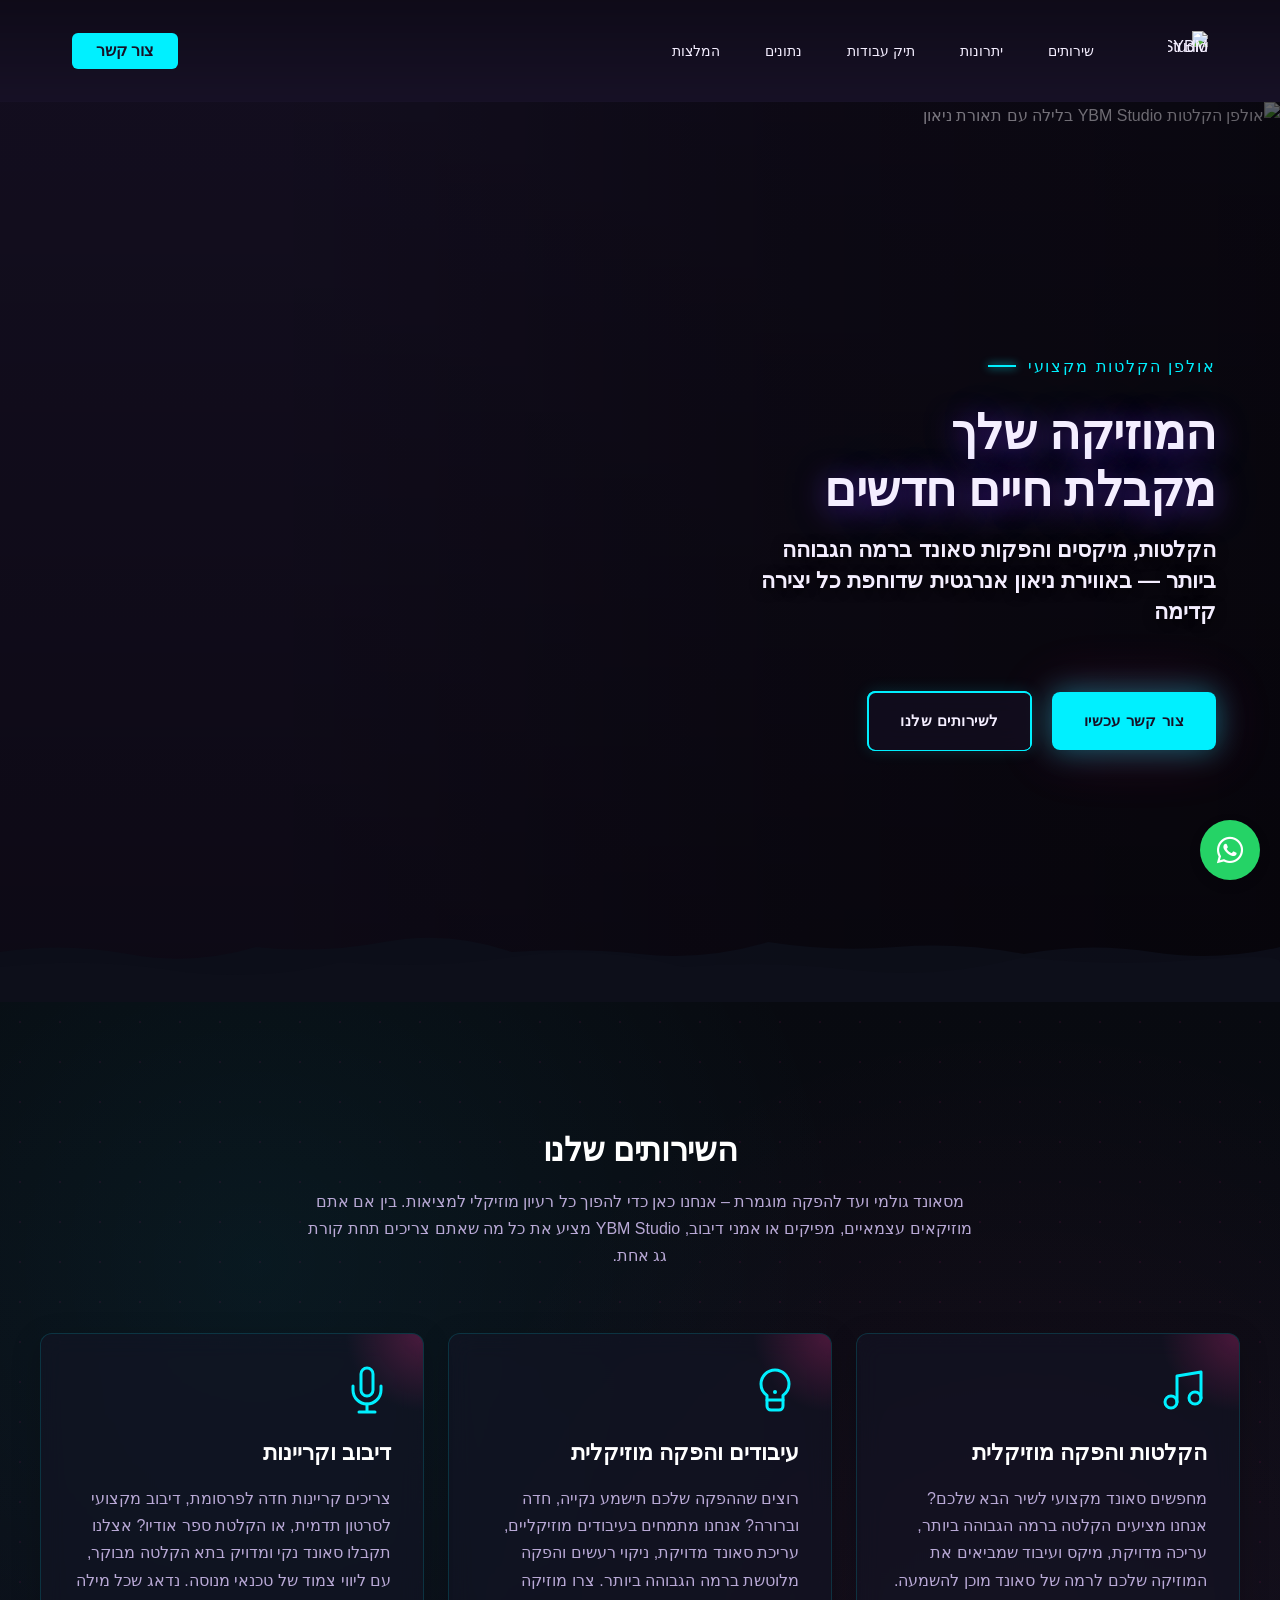
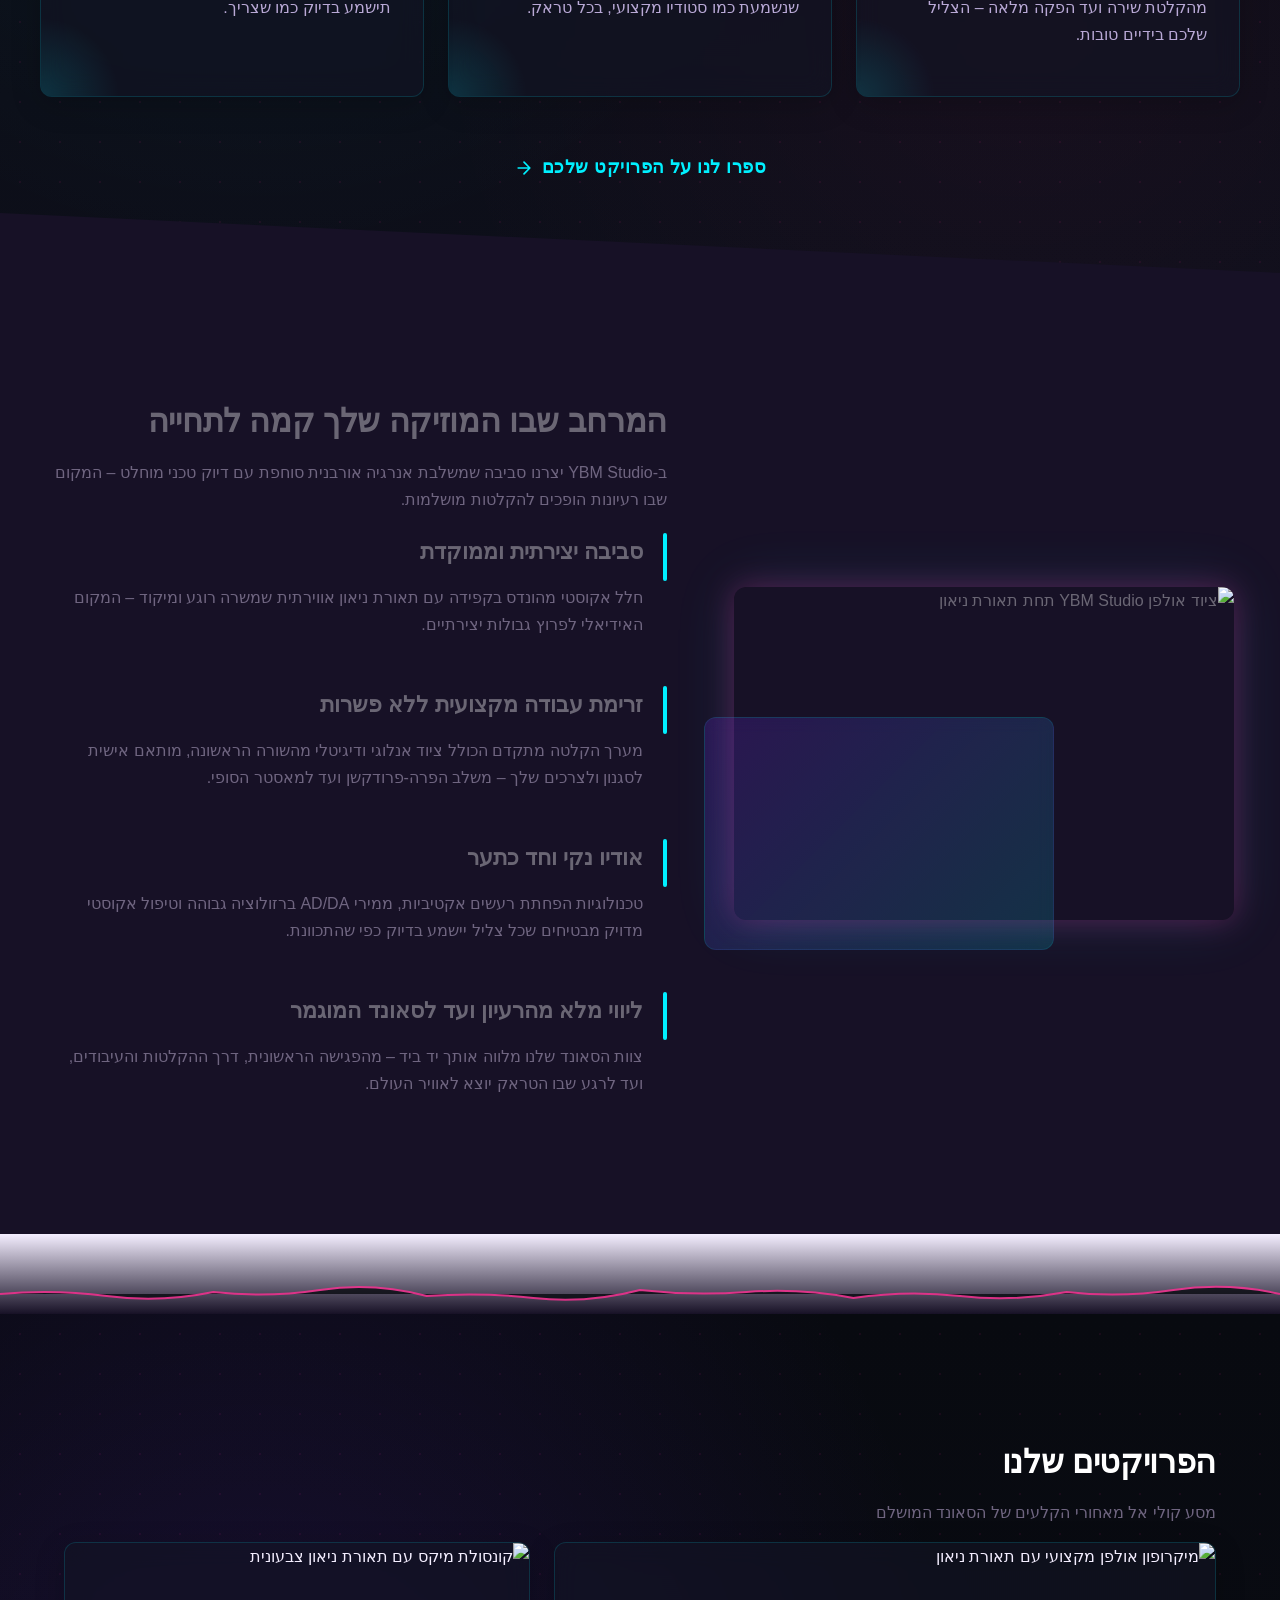
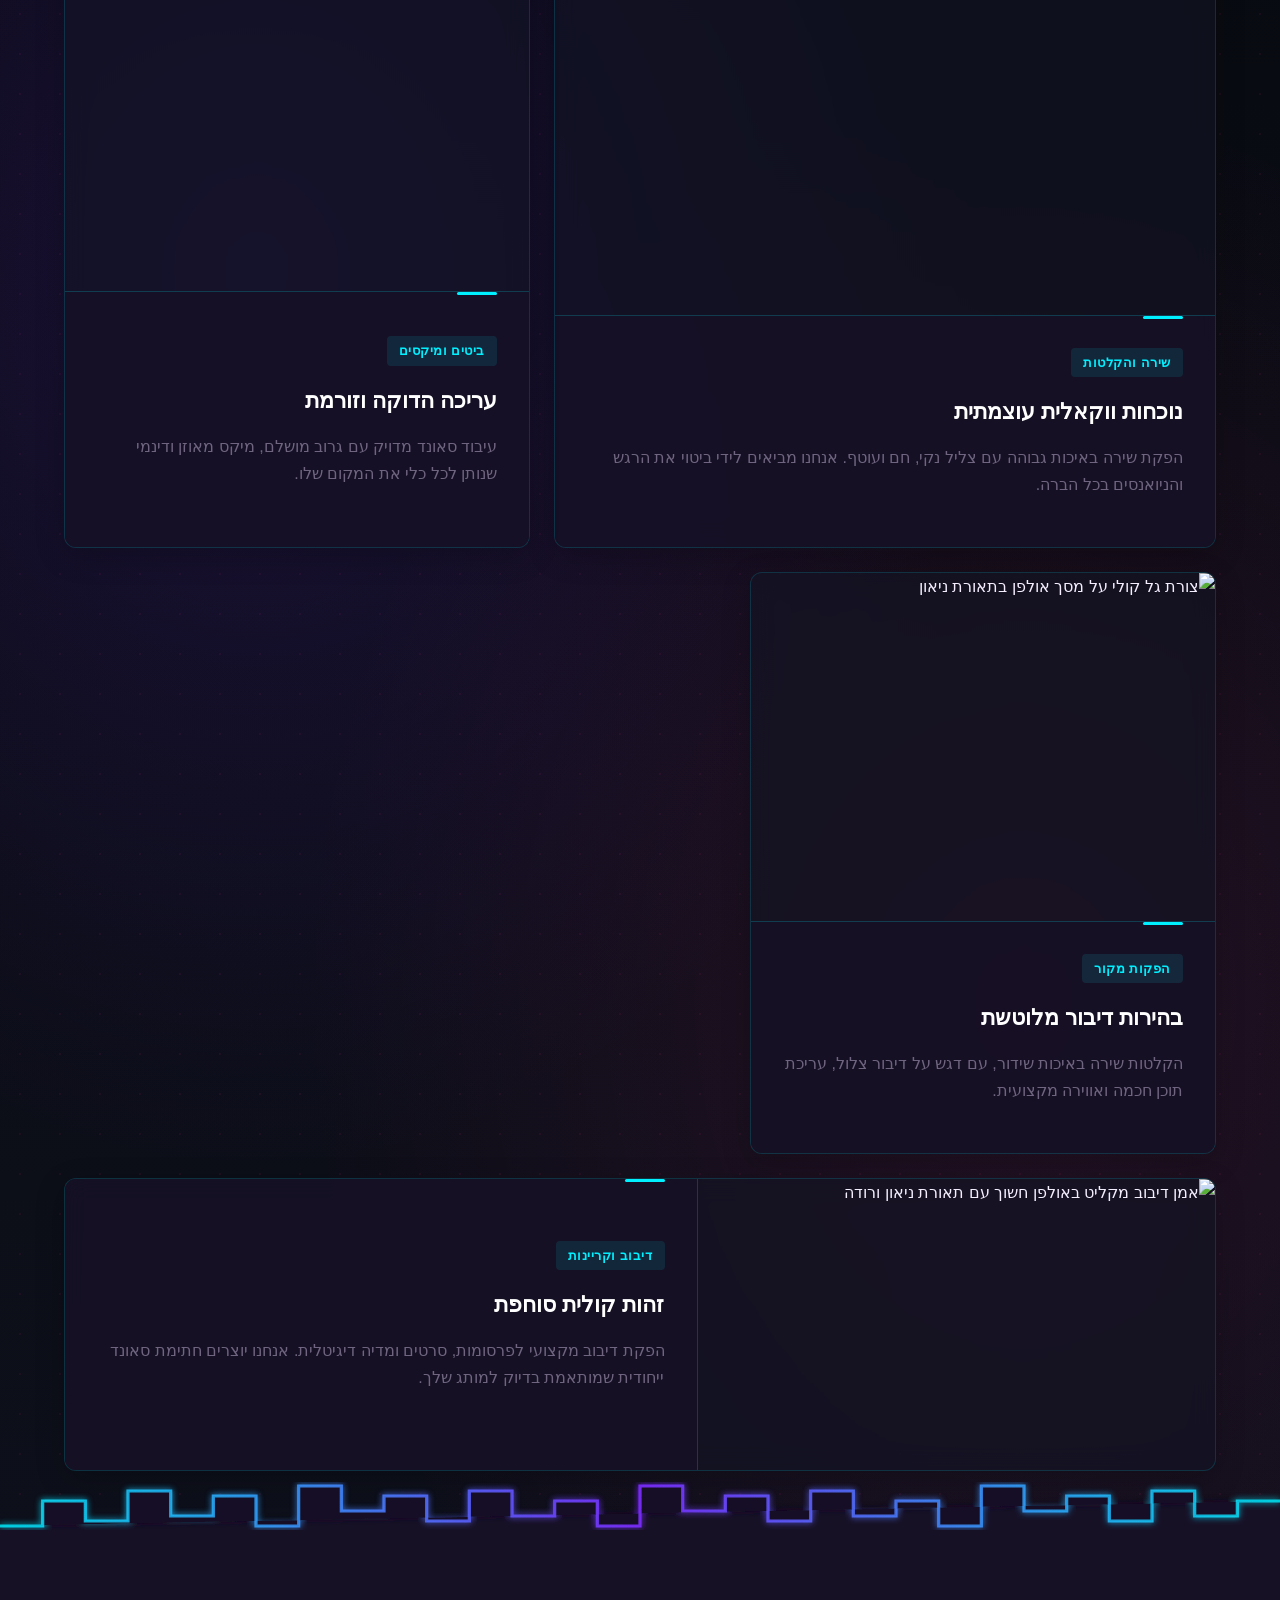
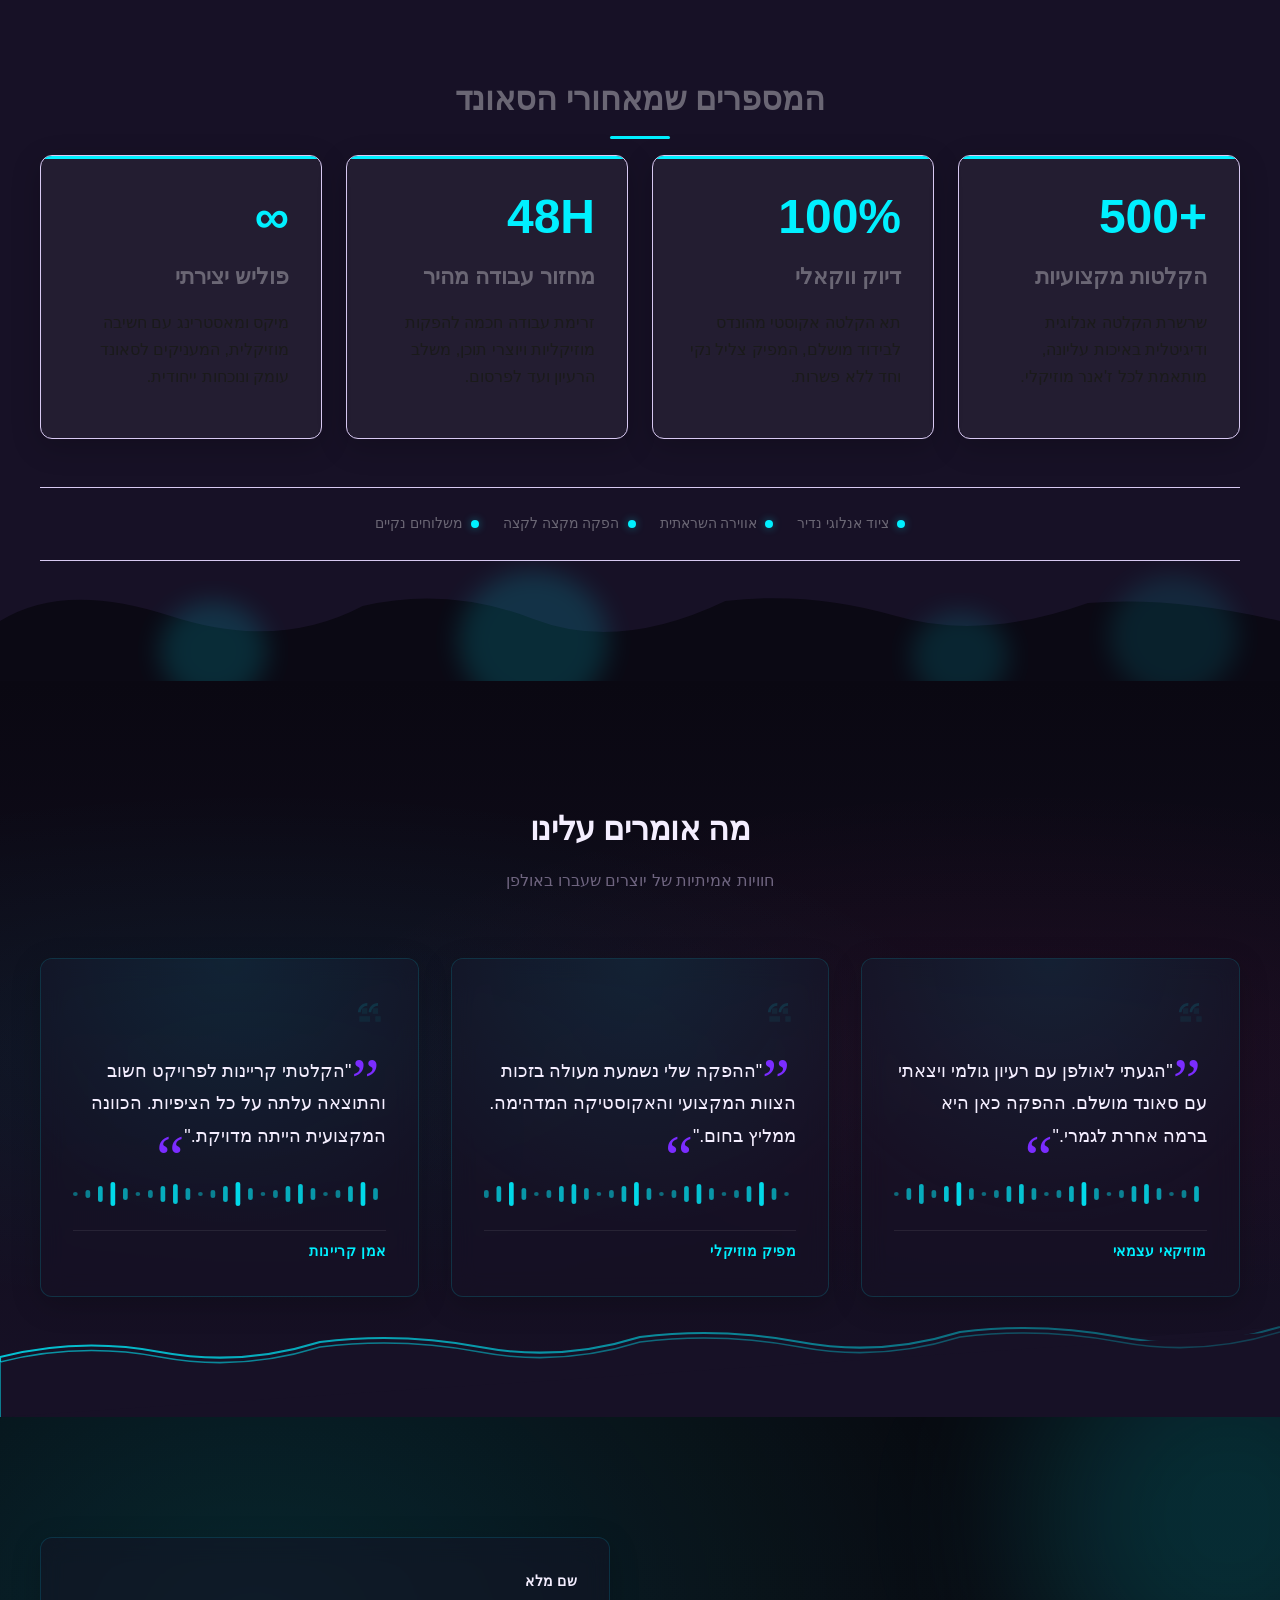
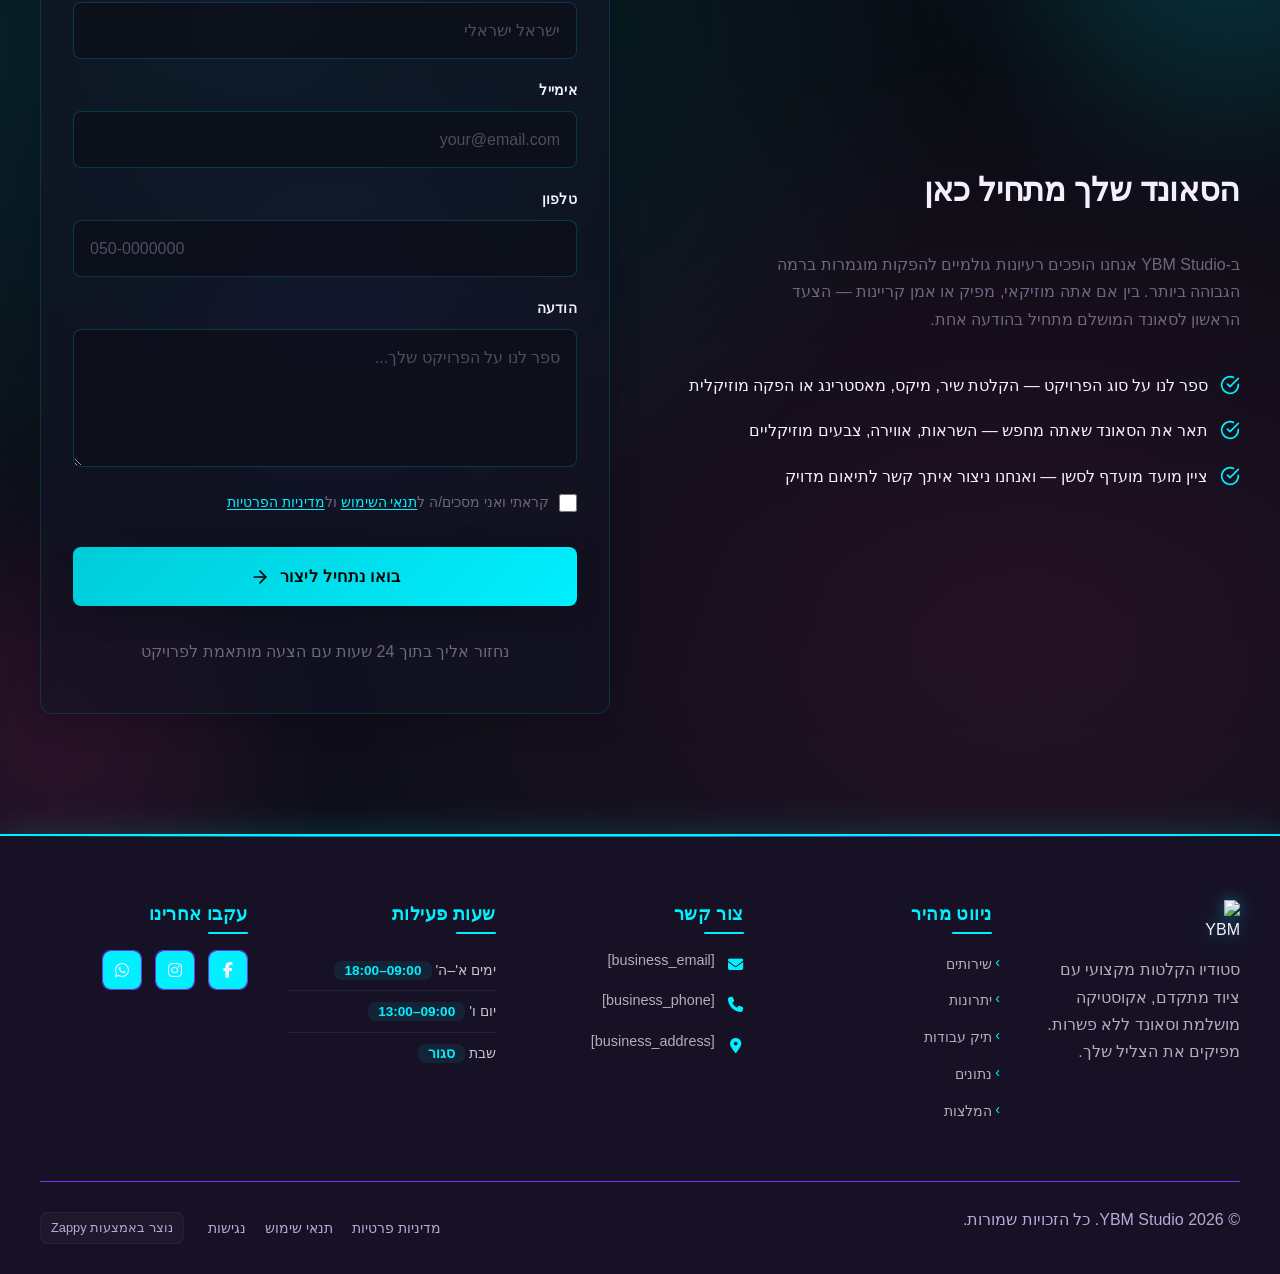
==== commit f51f8153: "Background sync: Progressive GitHub Sync" ====
--- a/public/index.html
+++ b/public/index.html
@@ -1 +1 @@
-<!doctype html><html dir="rtl" lang="he"><head><meta charset="UTF-8"><meta content="width=device-width,initial-scale=1" name="viewport"><meta content="index, follow" name="robots"><title>הקלטת פודקאסטים בצליל מושלם — YBM Studio</title><meta content="אולפן הקלטות בתל אביב עם אווירת ניאון ורוד-ציאן שמפיחה חיים במוזיקה שלך. ציוד מתקדם, יחס אישי וחוויית הקלטה בלתי נשכחת — בואו ליצור את הצליל הבא שלכם עוד היום." name="description"><meta content="podcast recording studio, אולפן הקלטות, יהודה בן משה, הקלטת פודקאסט, אולפן הקלטות תל אביב" name="keywords"><link href="/assets/favicon.ico" rel="icon" type="image/x-icon"><link href="/assets/favicon-16x16.png" rel="icon" type="image/png" sizes="16x16"><link href="/assets/favicon-32x32.png" rel="icon" type="image/png" sizes="32x32"><link href="/assets/favicon-48x48.png" rel="icon" type="image/png" sizes="48x48"><link href="/assets/favicon-192x192.png" rel="icon" type="image/png" sizes="192x192"><link href="/assets/favicon-512x512.png" rel="icon" type="image/png" sizes="512x512"><link href="/assets/apple-touch-icon.png" rel="apple-touch-icon"><script>!function(){"use strict";var t="689cd30c-0dee-4a2e-8e25-c46f7738f2a2",e="https://api.zappy5.com/api/analytics/track",a=18e5,n=2592e6,o=!0,i=!0,r=!0;var s=function(){var e="zappy_visitor_"+t,a=null;try{if(a=localStorage.getItem(e)){var o=JSON.parse(a),i=Date.now();if(i-o.created<n)return o.lastSeen=i,localStorage.setItem(e,JSON.stringify(o)),o.id}}catch(t){console.warn("Zappy Analytics: LocalStorage not available")}var r="zv_"+Date.now()+"_"+Math.random().toString(36).substr(2,9);try{localStorage.setItem(e,JSON.stringify({id:r,created:Date.now(),lastSeen:Date.now()}))}catch(t){}return r}(),c=function(){var e="zappy_session_"+t,n=null;try{if(n=sessionStorage.getItem(e)){var o=JSON.parse(n),i=Date.now();if(i-o.timestamp<a)return o.timestamp=i,sessionStorage.setItem(e,JSON.stringify(o)),o.id}}catch(t){console.warn("Zappy Analytics: SessionStorage not available")}var r="zs_"+Date.now()+"_"+Math.random().toString(36).substr(2,9);try{sessionStorage.setItem(e,JSON.stringify({id:r,timestamp:Date.now()}))}catch(t){}return r}();function l(a,n){n=n||{};var o={website_id:t,event_type:a,page_path:window.location.pathname,referrer:document.referrer||"direct",visitor_id:s,session_id:c,metadata:n};if(navigator.sendBeacon){var i=new Blob([JSON.stringify(o)],{type:"application/json"});navigator.sendBeacon(e,i)}else fetch(e,{method:"POST",headers:{"Content-Type":"application/json"},body:JSON.stringify(o),keepalive:!0}).catch(function(t){console.warn("Zappy Analytics: Failed to track event",t)})}o&&l("pageview",{title:document.title,url:window.location.href}),i&&document.addEventListener("click",function(t){var e=t.target;if("BUTTON"===e.tagName||e.closest("button")){var a="BUTTON"===e.tagName?e:e.closest("button");l("click",{element:"button",text:a.textContent.trim().substring(0,100),id:a.id||null,class:a.className||null})}else if("A"===e.tagName||e.closest("a")){var n="A"===e.tagName?e:e.closest("a");l("navigation",{element:"link",text:n.textContent.trim().substring(0,100),href:n.href,external:n.hostname!==window.location.hostname})}},!0),r&&document.addEventListener("submit",function(t){var e=t.target;l("form_submit",{form_id:e.id||null,form_name:e.name||null,form_action:e.action||null,form_method:e.method||"GET"})},!0);var d=Date.now();window.addEventListener("beforeunload",function(){l("page_unload",{time_on_page:Math.floor((Date.now()-d)/1e3),page_path:window.location.pathname})}),window.zappyAnalytics={track:l,getVisitorId:function(){return s},getSessionId:function(){return c}}}()</script><script>!function(){"use strict";if(!window.zappyFireMarketingEvent){var t={begin_checkout:"checkout_started",purchase:"checkout_complete",add_to_cart:"add_to_cart",view_product:"view_product"},e={whatsapp_click:{ga4:"contact",meta:"Contact",gtm:"whatsapp_click",ecom:!1},phone_click:{ga4:"contact",meta:"Contact",gtm:"phone_click",ecom:!1},contact_form_submitted:{ga4:"generate_lead",meta:"Lead",gtm:"contact_form_submitted",ecom:!1},checkout_started:{ga4:"begin_checkout",meta:"InitiateCheckout",gtm:"begin_checkout",ecom:!0},checkout_complete:{ga4:"purchase",meta:"Purchase",gtm:"purchase",ecom:!0},product_inquiry:{ga4:"generate_lead",meta:"Lead",gtm:"product_inquiry",ecom:!1},add_to_cart:{ga4:"add_to_cart",meta:"AddToCart",gtm:"add_to_cart",ecom:!0},view_product:{ga4:"view_item",meta:"ViewContent",gtm:"view_item",ecom:!0}};window.zappyFireMarketingEvent=function(r,o,u){try{u=u||{};var p=t[r]||r,d=e[p];if(!d)return;if((o=o||{}).pagePath||o.page_path||(o.pagePath=a()),"checkout_complete"===p){var l=String(o.orderId||o.order_id||o.transaction_id||"");if(l&&function(t){if(!t)return!1;try{return"1"===sessionStorage.getItem(i(t))}catch(t){return!1}}(l))return;l&&function(t){if(t)try{sessionStorage.setItem(i(t),"1")}catch(t){}}(l)}if(!u.skipFirstParty)try{window.zappyAnalytics&&"function"==typeof window.zappyAnalytics.track&&window.zappyAnalytics.track(p,o)}catch(t){}try{if(window.dataLayer=window.dataLayer||[],d.ecom){var _=c(p,o),m={};_.transaction_id&&(m.transaction_id=_.transaction_id),null!=_.value&&(m.value=_.value),_.currency&&(m.currency=_.currency),_.items&&(m.items=_.items),window.dataLayer.push({event:d.gtm,ecommerce:m}),"checkout_complete"!==p&&"checkout_started"!==p||window.dataLayer.push({event:p,ecommerce:m})}else{var s={event:d.gtm};for(var h in o)Object.prototype.hasOwnProperty.call(o,h)&&(s[h]=o[h]);window.dataLayer.push(s)}}catch(t){}try{"function"==typeof window.gtag&&window.gtag("event",d.ga4,c(p,o))}catch(t){}try{"function"==typeof window.fbq&&window.fbq("track",d.meta,function(t,e){for(var r=n(e=e||{}),a=parseFloat(null!=e.value?e.value:null!=e.total?e.total:0)||0,c=String(e.currency||"USD").toUpperCase(),i=[],o=0,u=0;u<r.length;u++)r[u].item_id&&i.push(r[u].item_id),o+=r[u].quantity||1;if("checkout_complete"===t)return{value:a,currency:c,content_ids:i.length?i:void 0,content_type:"product",num_items:o||void 0,order_id:String(e.order_id||e.orderId||e.transaction_id||e.orderNumber||"")||void 0};if("checkout_started"===t)return{value:a,currency:c,content_ids:i.length?i:void 0,content_type:"product",num_items:o||parseInt(null!=e.itemCount?e.itemCount:0,10)||void 0};if("add_to_cart"===t){var p=String(e.productId||e.product_id||i[0]||"");return{value:a||(r[0]?r[0].price*r[0].quantity:0),currency:c,content_ids:p?[p]:i.length?i:void 0,content_type:"product",content_name:e.productName||e.product_name||r[0]&&r[0].item_name,num_items:parseInt(null!=e.quantity?e.quantity:o||1,10)||1}}if("view_product"===t){var d=String(e.productId||e.product_id||i[0]||"");return{value:a||parseFloat(null!=e.price?e.price:0)||0,currency:c,content_ids:d?[d]:i.length?i:void 0,content_type:"product",content_name:e.productName||e.product_name||r[0]&&r[0].item_name}}return"whatsapp_click"===t||"phone_click"===t?{content_name:"whatsapp_click"===t?"WhatsApp":"Phone",content_category:"contact"}:"contact_form_submitted"===t||"product_inquiry"===t?{content_name:"product_inquiry"===t?"Product inquiry":"Contact form",content_category:e.productName||e.product_name||void 0}:e}(p,o))}catch(t){}}catch(t){}};var r=Object.create(null);document.addEventListener("click",function(t){try{var e=t.target;if(!e)return;var r=u(e,".whatsapp-float, a.whatsapp-float, [data-zappy-whatsapp]"),n=function(t){for(var e=t;e&&e!==document;){if("A"===e.tagName)return e;e=e.parentElement}return null}(e),c=n&&n.href||"";if(r||n&&function(t){if(!t)return!1;var e=String(t).toLowerCase();return-1!==e.indexOf("wa.me/")||-1!==e.indexOf("api.whatsapp.com")||-1!==e.indexOf("whatsapp.com/send")||0===e.indexOf("whatsapp:")}(c)){if(!o("wa:"+c)){var i=r?"float":"link";window.zappyFireMarketingEvent("whatsapp_click",{source:i,href:c||null,pagePath:a()})}return}var p=u(e,".phone-header-btn, .nav-phone-btn, .call-btn, [data-zappy-phone]"),d="";if(n&&n.href&&0===String(n.href).toLowerCase().indexOf("tel:")?d=n.href:p&&p.href&&0===String(p.href).toLowerCase().indexOf("tel:")&&(d=p.href),p||d){var l="";return d&&(l=String(d).replace(/^tel:/i,"").trim()),void(o("tel:"+(l||p&&p.id||"btn"))||window.zappyFireMarketingEvent("phone_click",{source:p?"button":"link",phone:l||null,href:d||null,pagePath:a()}))}}catch(t){}},!0)}function a(){try{if(window.ZAPPY_CONFIG&&window.ZAPPY_CONFIG.currentPagePath)return window.ZAPPY_CONFIG.currentPagePath}catch(t){}try{return window.location.pathname||"/"}catch(t){return"/"}}function n(t){var e=(t=t||{}).items||t.cartItems||t.cart_items||t.lineItems||[];Array.isArray(e)||(e=[]);for(var r=[],a=0;a<e.length;a++){var n=e[a];if(n&&"object"==typeof n){var c=String(n.item_id||n.productId||n.product_id||n.id||"").trim(),i=String(n.item_name||n.productName||n.product_name||n.name||"").trim(),o=parseFloat(null!=n.price?n.price:null!=n.unitPrice?n.unitPrice:0)||0,u=Math.max(1,parseInt(null!=n.quantity?n.quantity:null!=n.qty?n.qty:1,10)||1);(c||i)&&r.push({item_id:c||i,item_name:i||c,price:o,quantity:u})}}return r}function c(t,e){var r=n(e=e||{}),c=parseFloat(null!=e.value?e.value:null!=e.total?e.total:0)||0,i=String(e.currency||"USD").toUpperCase();if("checkout_complete"===t)return{transaction_id:String(e.transaction_id||e.orderId||e.order_id||e.orderNumber||"")||void 0,value:c,currency:i,items:r};if("checkout_started"===t)return{value:c,currency:i,items:r};if("add_to_cart"===t){var o=r.length?r:[{item_id:String(e.productId||e.product_id||""),item_name:String(e.productName||e.product_name||""),price:parseFloat(null!=e.value?e.value:null!=e.price?e.price:0)||0,quantity:parseInt(null!=e.quantity?e.quantity:1,10)||1}].filter(function(t){return t.item_id||t.item_name});return{value:c||(o[0]?o[0].price*o[0].quantity:0),currency:i,items:o}}if("view_product"===t){var u=r.length?r:[{item_id:String(e.productId||e.product_id||""),item_name:String(e.productName||e.product_name||""),price:parseFloat(null!=e.price?e.price:null!=e.value?e.value:0)||0,quantity:1}].filter(function(t){return t.item_id||t.item_name});return{currency:i,value:c||(u[0]?u[0].price:0),items:u}}return"whatsapp_click"===t||"phone_click"===t?{method:"whatsapp_click"===t?"whatsapp":"phone",page_path:e.pagePath||a()}:"contact_form_submitted"===t||"product_inquiry"===t?{page_path:e.pagePath||a()}:e}function i(t){return"zappy_purchase_fired_"+String(t||"")}function o(t){var e=Date.now();return!!(r[t]&&e-r[t]<800)||(r[t]=e,!1)}function u(t,e){return t&&t.closest?t.closest(e):null}}()</script><meta content="הקלטת פודקאסטים בצליל מושלם — YBM Studio" property="og:title"><meta content="אולפן הקלטות בתל אביב עם אווירת ניאון ורוד-ציאן שמפיחה חיים במוזיקה שלך. ציוד מתקדם, יחס אישי וחוויית הקלטה בלתי נשכחת — בואו ליצור את הצליל הבא שלכם עוד היום." property="og:description"><meta content="summary_large_image" name="twitter:card"><meta content="הקלטת פודקאסטים בצליל מושלם — YBM Studio" name="twitter:title"><meta content="אולפן הקלטות בתל אביב עם אווירת ניאון ורוד-ציאן שמפיחה חיים במוזיקה שלך. ציוד מתקדם, יחס אישי וחוויית הקלטה בלתי נשכחת — בואו ליצור את הצליל הבא שלכם עוד היום." name="twitter:description"><meta content="website" property="og:type"><meta content="he_IL" property="og:locale"><style>.skip-link{position:absolute;top:0;left:0;transform:translateY(-200%);padding:12px 18px;background:var(--bg-dark,#1a1a1a);color:var(--text-light,#fff);font-weight:600;border-radius:0 0 8px 0;z-index:10000}.skip-link:focus{transform:none;outline:2px solid var(--ring,#fff);outline-offset:2px}:focus-visible{outline:2px solid var(--ring,currentColor);outline-offset:3px}</style><link href="/assets/favicon.ico" rel="icon" type="image/x-icon"><link href="/assets/favicon-16x16.png" rel="icon" type="image/png" sizes="16x16"><link href="/assets/favicon-32x32.png" rel="icon" type="image/png" sizes="32x32"><link href="/assets/favicon-48x48.png" rel="icon" type="image/png" sizes="48x48"><link href="/assets/favicon-192x192.png" rel="icon" type="image/png" sizes="192x192"><link href="/assets/favicon-512x512.png" rel="icon" type="image/png" sizes="512x512"><link href="/assets/apple-touch-icon.png" rel="apple-touch-icon"><link href="https://cdn.jsdelivr.net/npm/vanilla-cookieconsent@3/dist/cookieconsent.css" rel="stylesheet"><style id="zappy-critical-above-fold-css">html{box-sizing:border-box;-webkit-text-size-adjust:100%}*,::after,::before{box-sizing:inherit}body{margin:0;min-width:320px;overflow-x:clip}img,svg,video{max-width:100%;height:auto}main{display:block}.container{width:min(100% - 32px,1200px);margin-inline:auto}.navbar,header .navbar,header[role=banner],nav.navbar{position:relative;z-index:1000;width:100%}.nav-container,.navbar .container{display:flex;align-items:center;justify-content:space-between;min-height:64px}.logo,.logo-link img{display:block;width:35px;height:35px;object-fit:contain}#navMenu,.nav-menu{list-style:none;margin:0;padding:0}#navMenu a,.nav-menu a,.navbar .nav-links a,.navbar a{color:inherit;text-decoration:none}#navMenu .sub-menu,.nav-menu .sub-menu,.navbar .sub-menu{display:none}.fa,.fa-brands,.fa-regular,.fa-solid,.fab,.far,.fas{display:inline-block;min-width:1em;text-align:center}html:not(#zappy-noop) .navbar:has(.nav-ecommerce-icons)>.phone-header-btn,html:not(#zappy-noop)[data-zappy-site-type=ecommerce] .phone-header-btn{display:none!important;visibility:hidden!important;width:0!important;height:0!important;pointer-events:none!important}.zappy-preview-empty-store-cta{display:none!important;visibility:hidden!important;height:0!important;max-height:0!important;overflow:hidden!important;margin:0!important;padding:0!important;border:0!important;box-shadow:none!important}.zappy-catalog-menu{background:var(--surface-color,var(--surface,linear-gradient(135deg,#f8f9fa 0,#fff 100%)));border-bottom:1px solid var(--border-color,#e5e7eb);padding:0;position:sticky;top:0;z-index:90}.zappy-catalog-menu.rtl,.zappy-catalog-menu[dir=rtl]{direction:rtl}.zappy-catalog-menu.ltr,.zappy-catalog-menu[dir=ltr]{direction:ltr}.catalog-menu-container{max-width:1440px;margin:0 auto;display:flex;align-items:center;gap:8px;padding:10px 24px;overflow:visible}.catalog-menu-categories,.catalog-menu-list{display:flex;align-items:center;gap:4px;flex-wrap:wrap;margin:0;padding:0;list-style:none}.catalog-menu-item{display:inline-flex;align-items:center;padding:8px 16px;font-size:14px;font-weight:500;color:var(--text-color,var(--text,#374151));text-decoration:none;border-radius:20px;white-space:nowrap}.catalog-menu-all{background:var(--primary-color,var(--primary,#111));color:var(--text-light,#fff)!important}.catalog-menu-parent{position:relative;display:inline-flex;align-items:center}.catalog-menu-trigger{display:inline-flex;align-items:center;gap:6px}.catalog-menu-chevron{flex-shrink:0}.catalog-menu-parent>.sub-menu{display:none!important;visibility:hidden!important;opacity:0!important;pointer-events:none!important}.hero-section,.index-hero-section,section[class*=hero]{position:relative;overflow:hidden}.hero-section,.index-hero-section{min-height:560px}section[data-hero-type*=fullscreen]{min-height:100vh}.hero-bg-image,.hero-bg-wrapper,section[class*=hero] [class*=hero-bg]{position:absolute;inset:0;width:100%;height:100%}.hero-bg-image img,.hero-bg-wrapper img,section[class*=hero] [data-hero-bg],section[class*=hero] img[data-hero-background=true]{width:100%!important;height:100%!important;object-fit:cover!important;display:block}.hero-content,section[class*=hero] .container{position:relative;z-index:2}@media(max-width:768px){:root{--header-height:72px;--total-header-height:72px;--zappy-mobile-menu-top:72px}html[data-zappy-site-type=ecommerce] body{padding-top:var(--total-header-height,72px)}html[data-zappy-site-type=ecommerce] body>.navbar:not(.zappy-catalog-menu),html[data-zappy-site-type=ecommerce] body>nav.navbar{position:fixed!important;top:0;left:0;right:0;z-index:100000;width:100%;margin-bottom:0}.zappy-catalog-menu{position:fixed;top:var(--header-height,72px);left:0;right:0;z-index:99999}.nav-container,.navbar .container{min-height:60px}#navMenu,.nav-menu{max-width:100vw;overflow-x:hidden}.hero-section,.index-hero-section,section[class*=hero],section[data-hero-type*=fullscreen]{min-height:100svh}.hero-bg-image,.hero-bg-wrapper,.hero-scrim{min-height:100svh}}:root{--zappy-header-stack-height:calc(var(--zappy-announcement-height, 40px) + var(--header-height, 72px))}body:has(.zappy-announcement-bar) .navbar:not(.zappy-catalog-menu):not(.mobile-search-panel),body:has(.zappy-announcement-bar) header.navbar,body:has(.zappy-announcement-bar) nav.navbar:not(.zappy-catalog-menu){top:var(--zappy-announcement-height,40px)!important}body:has(.zappy-announcement-bar) .index-hero-section,body:has(.zappy-announcement-bar) main>section[class*=hero]:first-of-type,body:has(.zappy-announcement-bar) section[data-hero-type^=fullscreen]{margin-top:calc(-1 * var(--zappy-header-stack-height))!important;padding-top:calc(var(--zappy-header-stack-height))!important}[data-zappy-content-align]{display:flex!important;flex-direction:column!important}[data-zappy-content-align^=top-]{justify-content:flex-start!important}[data-zappy-content-align^=center-],[data-zappy-content-align^=lower-],[data-zappy-content-align^=upper-]{justify-content:center!important}[data-zappy-content-align^=bottom-]{justify-content:flex-end!important}[data-zappy-content-align$="-left"],[data-zappy-content-align$="-mid-left"]{align-items:flex-start!important;text-align:start!important}[data-zappy-content-align$="-center"]{align-items:center!important;text-align:center!important}[data-zappy-content-align$="-mid-right"],[data-zappy-content-align$="-right"]{align-items:flex-end!important;text-align:end!important}[data-zappy-content-align] [data-zappy-align-target]{margin-left:auto;margin-right:auto}[data-zappy-content-align$="-center"] [data-zappy-align-target],[data-zappy-content-align$="-center"] [data-zappy-align-target]>*{text-align:center!important}</style><link href="/styles.css" rel="stylesheet"><script>window.ZAPPY_WEBSITE_ID="689cd30c-0dee-4a2e-8e25-c46f7738f2a2",window.ZAPPY_API_BASE="https://api.zappy5.com"</script><link href="/assets/site-image-index-hero-image-1.webp" rel="preload" as="image" fetchpriority="high"><style id="zappy-dropdown-submenu-styles">#navMenu li:has(.sub-menu),.nav-menu li:has(.sub-menu),.navbar li:has(.sub-menu),nav li:has(.sub-menu){position:relative}#navMenu .sub-menu,.nav-menu .sub-menu,.navbar .sub-menu,nav .sub-menu{display:block!important;position:absolute!important;top:100%;left:0;min-width:220px;border-radius:8px;box-shadow:0 8px 25px rgba(0,0,0,.15);padding:8px 0;opacity:0;visibility:hidden;transform:translateY(10px);transition:all .3s ease;z-index:1000;list-style:none;pointer-events:none}#navMenu li:hover>.sub-menu,.nav-menu li:hover>.sub-menu,.navbar li:hover>.sub-menu,nav li:hover>.sub-menu{opacity:1!important;visibility:visible!important;transform:translateY(0)!important;pointer-events:auto!important}.sub-menu li{list-style:none;margin:0;padding:0}.sub-menu a{display:block!important;padding:10px 16px!important;color:var(--text-dark,#333)!important;font-weight:500;text-decoration:none;white-space:nowrap;transition:background-color .2s}.sub-menu .zappy-nav-child>a{padding-left:28px!important;font-size:.9em!important;opacity:.85!important}[dir=rtl] .sub-menu .zappy-nav-child>a,html[lang=ar] .sub-menu .zappy-nav-child>a,html[lang=he] .sub-menu .zappy-nav-child>a{padding-left:10px!important;padding-right:28px!important}.sub-menu .zappy-nav-parent>a{font-weight:600!important}.sub-menu a:hover{background-color:#f5f5f5}[dir=rtl] .nav-menu .sub-menu,[dir=rtl] .navbar .sub-menu,[dir=rtl] nav .sub-menu,html[lang=ar] .nav-menu .sub-menu,html[lang=ar] .navbar .sub-menu,html[lang=ar] nav .sub-menu,html[lang=he] .nav-menu .sub-menu,html[lang=he] .navbar .sub-menu,html[lang=he] nav .sub-menu{left:auto!important;right:0!important}.sub-menu:empty,.sub-menu:not(:has(li)):not(:has(> a)),.sub-menu:not(:has(li:not(.zappy-hidden-menu-item))):not(:has(> a)){display:none!important;opacity:0!important;visibility:hidden!important;pointer-events:none!important}li:has(.menu-group-title):hover>.sub-menu{opacity:1!important;visibility:visible!important;transform:translateY(0)!important;pointer-events:auto!important}#navMenu>li>.menu-group-title,.nav-menu>li>.menu-group-title{display:inline-block;padding:.5rem 1rem;cursor:default;user-select:none}@media (max-width:768px){#navMenu .sub-menu,.nav-menu .sub-menu,.navbar .sub-menu,nav .sub-menu{position:static!important;transform:none!important;box-shadow:none!important;background:0 0!important;max-height:0;overflow:hidden;opacity:0;visibility:hidden;transition:max-height .3s ease,opacity .3s ease;padding:0!important;border-radius:0!important}#navMenu .sub-menu.mobile-expanded,.nav-menu .sub-menu.mobile-expanded,.navbar .sub-menu.mobile-expanded{max-height:none!important;overflow-y:visible!important;opacity:1!important;visibility:visible!important;padding:8px 0 8px 16px!important}[dir=rtl] .sub-menu.mobile-expanded,html[lang=he] .sub-menu.mobile-expanded{padding:8px 16px 8px 0!important}#navMenu li:hover>.sub-menu,.nav-menu li:hover>.sub-menu,.navbar li:hover>.sub-menu,nav li:hover>.sub-menu{opacity:0;visibility:hidden;pointer-events:none}#navMenu li>.sub-menu.mobile-expanded,.nav-menu li>.sub-menu.mobile-expanded,.navbar li>.sub-menu.mobile-expanded,nav li>.sub-menu.mobile-expanded{opacity:1!important;visibility:visible!important;pointer-events:auto!important}#navMenu li:has(.sub-menu),.nav-menu li:has(.sub-menu),.navbar li:has(.sub-menu),nav li:has(.sub-menu){display:flex!important;flex-wrap:wrap!important;align-items:center!important;position:relative!important;min-height:44px!important}#navMenu li:has(.sub-menu)>a,.nav-menu li:has(.sub-menu)>a,.navbar li:has(.sub-menu)>a,nav li:has(.sub-menu)>a{flex:1!important;min-width:0!important}#navMenu li:has(.sub-menu)>.menu-group-title,.nav-menu li:has(.sub-menu)>.menu-group-title,.navbar li:has(.sub-menu)>.menu-group-title,nav li:has(.sub-menu)>.menu-group-title{flex:1!important;min-width:0!important;display:flex!important;align-items:center!important;padding:12px 16px!important;min-height:44px!important;line-height:1.4!important;font-weight:600!important;box-sizing:border-box!important}#navMenu li:has(.sub-menu)>.sub-menu,.nav-menu li:has(.sub-menu)>.sub-menu,.navbar li:has(.sub-menu)>.sub-menu,nav li:has(.sub-menu)>.sub-menu{flex-basis:100%!important;width:100%!important}#navMenu li:has(.sub-menu)>a [class*=arrow],#navMenu li:has(.sub-menu)>a [class*=chevron],.nav-menu li:has(.sub-menu)>a .fa-angle-down,.nav-menu li:has(.sub-menu)>a .fa-chevron-down,.nav-menu li:has(.sub-menu)>a [class*=arrow],.nav-menu li:has(.sub-menu)>a [class*=chevron],nav li:has(.sub-menu)>a [class*=arrow],nav li:has(.sub-menu)>a [class*=chevron]{display:none!important;visibility:hidden!important}.mobile-submenu-toggle{display:flex!important;align-items:center!important;justify-content:center!important;width:44px!important;height:auto!important;background:0 0!important;border:none!important;cursor:pointer!important;color:var(--text-light)!important;position:static!important;flex-shrink:0!important;align-self:stretch!important;z-index:2!important;padding:0!important;margin:0!important}.mobile-submenu-toggle::after{content:''!important;width:0!important;height:0!important;border-left:6px solid transparent!important;border-right:6px solid transparent!important;border-top:7px solid currentColor!important;transition:transform .3s ease!important}.mobile-submenu-toggle.expanded::after{transform:rotate(180deg)!important}.sub-menu a{padding:10px 0!important;display:block!important;color:var(--text-light)!important;white-space:normal!important}.sub-menu .zappy-nav-child>a{padding-left:28px!important;font-size:.9em!important;opacity:.85!important}[dir=rtl] .sub-menu .zappy-nav-child>a,html[lang=ar] .sub-menu .zappy-nav-child>a,html[lang=he] .sub-menu .zappy-nav-child>a{padding-left:0!important;padding-right:28px!important}.sub-menu .zappy-nav-parent>a{font-weight:600!important}#navMenu.active,.nav-menu.active{max-width:100vw!important;overflow-x:hidden!important;box-sizing:border-box!important}.navbar .sub-menu li a,.zappy-products-dropdown .sub-menu a,nav.navbar .sub-menu li a{color:var(--text-light)!important}}@media (min-width:769px){.mobile-submenu-toggle{display:none!important}}</style><style id="zappy-widget-visibility">html[dir=rtl] .whatsapp-float{right:20px!important;left:auto!important}html:not([dir]) .whatsapp-float,html[dir=ltr] .whatsapp-float{left:20px!important;right:auto!important}html[dir=rtl] #mic-access-tool-general-button,html[dir=rtl] #mic-init-access-tool #mic-access-tool-general-button,html[dir=rtl] #mic-init-access-tool .mic-access-tool-general-button,html[dir=rtl] ._access-icon,html[dir=rtl] .mic-access-tool-general-button{left:20px!important;right:auto!important}html:not([dir]) #mic-access-tool-general-button,html:not([dir]) #mic-init-access-tool #mic-access-tool-general-button,html:not([dir]) #mic-init-access-tool .mic-access-tool-general-button,html:not([dir]) ._access-icon,html:not([dir]) .mic-access-tool-general-button,html[dir=ltr] #mic-access-tool-general-button,html[dir=ltr] #mic-init-access-tool #mic-access-tool-general-button,html[dir=ltr] #mic-init-access-tool .mic-access-tool-general-button,html[dir=ltr] ._access-icon,html[dir=ltr] .mic-access-tool-general-button{right:20px!important;left:auto!important}@media (max-width:768px){.whatsapp-float{display:flex!important}}@media (min-width:769px){.whatsapp-float{display:flex!important}}@media (max-width:768px){#mic-access-tool-general-button,#mic-init-access-tool #mic-access-tool-general-button,#mic-init-access-tool .mic-access-tool-general-button,._access-icon,.mic-access-tool-general-button{display:flex!important;visibility:visible!important;opacity:1!important;pointer-events:auto!important}#mic-access-tool-box.opened-mic-access-tool,#mic-init-access-tool #mic-access-tool-box.opened-mic-access-tool,.mic-access-tool-box.opened-mic-access-tool{visibility:visible!important;opacity:1!important;pointer-events:auto!important}}@media (min-width:769px){#mic-access-tool-general-button,#mic-init-access-tool #mic-access-tool-general-button,#mic-init-access-tool .mic-access-tool-general-button,._access-icon,.mic-access-tool-general-button{display:flex!important;visibility:visible!important;opacity:1!important;pointer-events:auto!important}#mic-access-tool-box.opened-mic-access-tool,#mic-init-access-tool #mic-access-tool-box.opened-mic-access-tool,.mic-access-tool-box.opened-mic-access-tool{visibility:visible!important;opacity:1!important;pointer-events:auto!important}}</style></head><body><a href="#main" class="skip-link">דלג לתוכן הראשי</a><nav class="navbar" dir="rtl"><button class="mobile-toggle" aria-label="Menu" id="mobileToggle"><svg viewBox="0 0 24 24" fill="none" height="24" width="24" class="hamburger-icon" style="display:block !important"><path d="M3 12h18M3 6h18M3 18h18" stroke="currentColor" stroke-width="2" stroke-linecap="round"></path></svg> <svg viewBox="0 0 24 24" fill="none" height="24" width="24" class="close-icon" style="display:none !important"><path d="M18 6L6 18M6 6l12 12" stroke="currentColor" stroke-width="2" stroke-linecap="round"></path></svg></button> <button class="phone-header-btn" aria-label="Call" data-phone="[business_phone]"><svg viewBox="0 0 24 24" fill="currentColor" height="20" width="20"><path d="M22 16.92v3a2 2 0 0 1-2.18 2 19.79 19.79 0 0 1-8.63-3.07 19.5 19.5 0 0 1-6-6 19.79 19.79 0 0 1-3.07-8.67A2 2 0 0 1 4.11 2h3a2 2 0 0 1 2 1.72 12.84 12.84 0 0 0 .7 2.81 2 2 0 0 1-.45 2.11L8.09 9.91a16 16 0 0 0 6 6l1.27-1.27a2 2 0 0 1 2.11-.45 12.84 12.84 0 0 0 2.81.7A2 2 0 0 1 22 16.92z"></path></svg></button><div class="nav-container"><div class="nav-right-group"><div class="nav-brand"><a href="/" class="logo-link"><img alt="YBM Studio" decoding="async" height="35" src="/assets/site-image-image-1.webp" width="35" class="logo"></a></div><ul class="nav-menu" id="navMenu"><li><a href="#services">שירותים</a></li><li><a href="#benefits">יתרונות</a></li><li><a href="#portfolio">תיק עבודות</a></li><li><a href="#stats">נתונים</a></li><li><a href="#testimonials">המלצות</a></li><li class="mobile-contact-link nav-cta-mobile-item"><a href="#contact" class="nav-cta-btn">צור קשר</a></li></ul></div><div class="nav-cta-container"><a href="#contact" class="nav-cta-btn">צור קשר</a></div></div></nav><script>window.addEventListener("load",function(){const e=document.querySelector(".navbar, nav, header");if(!e)return void console.log("[Navbar] Navbar element not found");let t=document.getElementById("mobileToggle")||document.querySelector(".mobile-toggle")||document.querySelector(".hamburger")||document.querySelector(".hamburger-menu")||document.querySelector(".menu-toggle")||document.querySelector(".burger-menu")||document.querySelector('[aria-label="Menu"]')||document.querySelector('[aria-label="תפריט"]');const o=document.querySelector(".phone-header-btn"),n=window.getComputedStyle(e);let r=n.backgroundColor;if(console.log("[Navbar] Initial navbar background:",r),"transparent"===r||"rgba(0, 0, 0, 0)"===r||r.startsWith("rgba")&&r.includes(", 0)")){const e=n.backgroundImage;if(e&&"none"!==e)console.log("[Navbar] Navbar has background image/gradient, using dark text"),r="rgb(240, 240, 240)";else{const e=window.getComputedStyle(document.body).backgroundColor;console.log("[Navbar] Navbar transparent, using body background:",e),r=e}}const a=r.match(/\d+/g);if(a&&a.length>=3){const e=(.299*parseInt(a[0])+.587*parseInt(a[1])+.114*parseInt(a[2]))/255;console.log("[Navbar] Mobile button colors preserved from Claude CSS (luminance:",e.toFixed(2)+")");const n=document.createElement("style");n.id="zappy-mobile-nav-fix";document.documentElement.lang;document.documentElement.dir,n.textContent='\n        /* Hide mobile buttons on desktop, show only on mobile */\n        @media (min-width: 769px) {\n          .mobile-toggle,\n          .phone-header-btn {\n            display: none !important;\n          }\n        }\n        \n        /* Show and position mobile buttons correctly on mobile */\n        @media (max-width: 768px) {\n          .navbar,\n          nav.navbar {\n            min-height: 70px !important;\n          }\n\n          .mobile-toggle,\n          .phone-header-btn {\n            position: absolute !important;\n            top: 0 !important;\n            bottom: 0 !important;\n            margin-top: auto !important;\n            margin-bottom: auto !important;\n            transform: none !important;\n            z-index: 1001 !important;\n            display: flex !important;\n            align-items: center !important;\n            justify-content: center !important;\n            width: 36px !important;\n            height: 36px !important;\n            border-radius: 50% !important;\n            border: none !important;\n            cursor: pointer !important;\n            padding: 6px !important;\n            background: none !important;\n            color: var(--nav-text, var(--text-light)) !important;\n            touch-action: manipulation !important;\n            -webkit-tap-highlight-color: transparent !important;\n          }\n\n          html[data-zappy-site-type="ecommerce"] .phone-header-btn,\n          body[data-zappy-site-type="ecommerce"] .phone-header-btn,\n          html[data-zappy-site-type="ecommerce"] header .phone-header-btn,\n          html[data-zappy-site-type="ecommerce"] nav .phone-header-btn {\n            display: none !important;\n            visibility: hidden !important;\n            width: 0 !important;\n            height: 0 !important;\n            min-width: 0 !important;\n            overflow: hidden !important;\n          }\n          \n          /* LTR positioning (default): hamburger LEFT, phone RIGHT */\n          html:not([dir="rtl"]):not([lang="he"]):not([lang="ar"]) .mobile-toggle,\n          html[dir="ltr"] .mobile-toggle {\n            left: 12px !important;\n            right: auto !important;\n          }\n          html:not([dir="rtl"]):not([lang="he"]):not([lang="ar"]) .phone-header-btn,\n          html[dir="ltr"] .phone-header-btn {\n            right: 12px !important;\n            left: auto !important;\n          }\n          \n          /* RTL positioning: hamburger RIGHT, phone LEFT */\n          html[dir="rtl"] .mobile-toggle,\n          html[lang="he"] .mobile-toggle,\n          html[lang="ar"] .mobile-toggle {\n            right: 12px !important;\n            left: auto !important;\n          }\n          html[dir="rtl"] .phone-header-btn,\n          html[lang="he"] .phone-header-btn,\n          html[lang="ar"] .phone-header-btn {\n            left: 12px !important;\n            right: auto !important;\n          }\n          \n          /* CRITICAL: Ensure nav-container has min-height on mobile */\n          /* All children are positioned absolutely/fixed on mobile, so height:auto collapses to 0 */\n          .nav-container {\n            min-height: 70px !important;\n            position: relative !important;\n          }\n          \n          /* Ensure SVG icons are properly sized and inherit color */\n          .mobile-toggle svg,\n          .phone-header-btn svg {\n            width: 24px !important;\n            height: 24px !important;\n            /* Don\'t force display - let JavaScript control hamburger/close toggle */\n          }\n          \n          /* Reset nav-cta-container on mobile - remove desktop box-shadow/padding */\n          /* that creates a visible ghost box when CTA button is hidden */\n          .nav-cta-container {\n            box-shadow: none !important;\n            padding: 0 !important;\n          }\n          \n          /* Hide nav-cta-container entirely on mobile when there\'s no lang-switcher */\n          /* (only the CTA button is inside, and it\'s hidden on mobile) */\n          .nav-cta-container:not(:has(.lang-switcher)) {\n            display: none !important;\n          }\n          \n          /* CRITICAL: Prevent hero image fade gradient from bleeding over headline text */\n          /* The .image-fade-gradient has bottom: -30px (extends below parent) */\n          /* On mobile stacked layout, this overlaps the h1 text below the image */\n          .hero-image-column {\n            overflow: hidden !important;\n          }\n          .image-fade-gradient {\n            bottom: 0 !important;\n          }\n          \n          /* Hide desktop language switcher on mobile - hamburger menu handles it */\n          /* High specificity to override stored CSS */\n          .lang-switcher,\n          .nav-cta-container .lang-switcher,\n          .nav-container .lang-switcher,\n          .navbar .lang-switcher,\n          .navbar .nav-cta-container .lang-switcher {\n            display: none !important;\n          }\n        }\n      ';const r=document.getElementById("zappy-mobile-nav-fix");r&&r.remove(),document.head.appendChild(n),console.log("[Navbar] Critical CSS injected for mobile nav positioning");const i=window.innerWidth<=768;if(t){const e=t.querySelector(".hamburger-icon"),o=t.querySelector(".close-icon");e&&(e.style.setProperty("width","24px","important"),e.style.setProperty("height","24px","important"),e.style.setProperty("display","block","important")),o&&(o.style.setProperty("width","24px","important"),o.style.setProperty("height","24px","important"),o.style.setProperty("display","none","important")),i?(t.style.setProperty("position","absolute","important"),t.style.setProperty("top","0","important"),t.style.setProperty("bottom","0","important"),t.style.setProperty("margin-top","auto","important"),t.style.setProperty("margin-bottom","auto","important"),t.style.setProperty("transform","none","important"),t.style.setProperty("z-index","1001","important"),t.style.removeProperty("left"),t.style.removeProperty("right"),console.log("[Navbar] Mobile toggle positioning applied (mobile viewport)")):(t.style.removeProperty("position"),t.style.removeProperty("top"),t.style.removeProperty("transform"),t.style.removeProperty("z-index"),t.style.removeProperty("left"),t.style.removeProperty("right"),console.log("[Navbar] Desktop viewport - cleared mobile toggle inline positioning"))}if(o){const e=o.querySelector("svg");e&&(e.style.width="24px",e.style.height="24px",e.setAttribute("width","24"),e.setAttribute("height","24")),i?(o.style.setProperty("position","absolute","important"),o.style.setProperty("top","0","important"),o.style.setProperty("bottom","0","important"),o.style.setProperty("margin-top","auto","important"),o.style.setProperty("margin-bottom","auto","important"),o.style.setProperty("transform","none","important"),o.style.setProperty("z-index","1001","important"),o.style.removeProperty("left"),o.style.removeProperty("right"),console.log("[Navbar] Phone button positioning applied (mobile viewport)")):(o.style.removeProperty("position"),o.style.removeProperty("top"),o.style.removeProperty("transform"),o.style.removeProperty("z-index"),o.style.removeProperty("left"),o.style.removeProperty("right"),console.log("[Navbar] Desktop viewport - cleared phone button inline positioning"))}}else console.log("[Navbar] Could not parse background color:",r);t=document.getElementById("mobileToggle")||document.querySelector(".mobile-toggle")||document.querySelector(".hamburger")||document.querySelector(".hamburger-menu")||document.querySelector(".menu-toggle")||document.querySelector(".burger-menu")||document.querySelector('[aria-label="Menu"]')||document.querySelector('[aria-label="תפריט"]');const i=document.getElementById("navMenu")||document.querySelector(".nav-menu")||document.querySelector(".nav-links")||document.querySelector("nav ul:not(.submenu)");if(!t||!i)return void console.log("[Navbar] Mobile toggle or menu not found:",{toggle:!!t,menu:!!i});i.id||(i.id="navMenu"),console.log("[Navbar] Initializing mobile menu...");const l=t.cloneNode(!0);t.parentNode.replaceChild(l,t);var s=0;function p(e){var t=Date.now();t-s<300||(s=t,function(e){e.preventDefault(),e.stopPropagation();const t=l.querySelector(".hamburger-icon"),o=l.querySelector(".close-icon");i.classList.contains("active")?(i.classList.remove("active"),t&&t.style.setProperty("display","block","important"),o&&o.style.setProperty("display","none","important"),document.body.style.overflow="",document.body.classList.remove("menu-open"),console.log("[Navbar] Menu closed")):(i.classList.add("active"),t&&t.style.setProperty("display","none","important"),o&&o.style.setProperty("display","block","important"),document.body.style.overflow="hidden",document.body.classList.add("menu-open"),console.log("[Navbar] Menu opened"))}(e))}l.addEventListener("click",p),l.addEventListener("touchend",p),document.addEventListener("keydown",function(e){if(("Escape"===e.key||"Esc"===e.key)&&i.classList.contains("active")){const e=l.querySelector(".hamburger-icon"),t=l.querySelector(".close-icon");i.classList.remove("active"),e&&e.style.setProperty("display","block","important"),t&&t.style.setProperty("display","none","important"),document.body.style.overflow="",document.body.classList.remove("menu-open"),console.log("[Navbar] Menu closed (Escape)")}}),i.querySelectorAll("a").forEach(function(e){e.addEventListener("click",function(){if("#"===this.getAttribute("href"))return;const e=l.querySelector(".hamburger-icon"),t=l.querySelector(".close-icon");i.classList.remove("active"),e&&e.style.setProperty("display","block","important"),t&&t.style.setProperty("display","none","important"),document.body.style.overflow="",document.body.classList.remove("menu-open"),console.log("[Navbar] Menu closed (link clicked)")})});var m=i.querySelectorAll(".dropdown-toggle");m.forEach(function(e){e.addEventListener("click",function(e){e.preventDefault(),e.stopPropagation();var t=this.closest(".nav-dropdown");t&&(t.parentNode.querySelectorAll(".nav-dropdown.open").forEach(function(e){e!==t&&e.classList.remove("open")}),t.classList.toggle("open"),console.log("[Navbar] Dropdown toggled:",t.classList.contains("open")?"open":"closed"))})}),document.addEventListener("click",function(e){e.target.closest(".nav-dropdown")||document.querySelectorAll(".nav-dropdown.open").forEach(function(e){e.classList.remove("open")})}),console.log("[Navbar] Dropdown handlers initialized for "+m.length+" dropdowns"),o&&o.addEventListener("click",function(){const e=document.querySelectorAll('a[href^="tel:"]'),t=e.length>0?e[0].getAttribute("href").replace("tel:",""):"[business_phone]";window.location.href="tel:"+t,console.log("[Navbar] Phone button clicked")}),console.log("[Navbar] Mobile menu initialized successfully")})</script><main id="main"><section class="index-hero-section" data-band-index="0" data-layout-spec="בית-hero" id="hero" data-hero-type="fullscreen-scrim"><div class="index-hero-section__bg-wrapper"><img alt="אולפן הקלטות YBM Studio בלילה עם תאורת ניאון" decoding="async" height="600" src="/assets/site-image-index-hero-image-1.webp" width="1200" data-context="Realistic recording studio control room at night: mixing console with glowing LED faders, microphone silhouette on a stand, acoustic foam panels on dark walls, blurred neon cyan and pink city-light reflections through a window, and a subtle abstract soundwave projection hovering in the air." data-placeholder="index-hero-image-1" fetchpriority="high" loading="eager" class="index-hero-section__bg-img" data-hero-bg="true"></div><div class="index-hero-section__scrim" aria-hidden="true"></div><div class="index-hero-section__content"><div class="index-hero-section__text-group"><p class="index-hero-section__eyebrow">אולפן הקלטות מקצועי</p><h1 class="index-hero-section__headline">המוזיקה שלך<br>מקבלת חיים חדשים</h1><h3 class="index-hero-section__subtitle">הקלטות, מיקסים והפקות סאונד ברמה הגבוהה ביותר — באווירת ניאון אנרגטית שדוחפת כל יצירה קדימה</h3></div><div class="index-hero-section__cta-group"><a href="#contact" class="index-hero-section__cta index-hero-section__cta--primary">צור קשר עכשיו</a> <a href="#services" class="index-hero-section__cta index-hero-section__cta--secondary">לשירותים שלנו</a></div></div><div class="index-hero-section__divider-wrapper" aria-hidden="true"><svg viewBox="0 0 1200 120" xmlns="http://www.w3.org/2000/svg" aria-hidden="true" data-no-icon-edit="true" preserveAspectRatio="none"><defs><linearGradient id="heroWaveGrad" x1="0%" x2="100%" y1="0%" y2="0%"><stop offset="0%" stop-color="#00F0FF"></stop><stop offset="100%" stop-color="#FF2E93"></stop></linearGradient></defs><path d="M0,120 L0,70 Q60,60 120,72 T240,65 Q300,72 360,60 T480,70 Q540,65 600,72 T720,60 Q780,70 840,65 T960,72 Q1020,60 1080,70 T1200,65 L1200,120 Z" fill="#0D0F1A" opacity="0.9"></path><path d="M0,120 L0,85 Q80,75 160,88 T320,80 Q400,88 480,75 T640,85 Q720,78 800,88 T960,75 Q1040,85 1120,78 T1200,80 L1200,120 Z" fill="#0D0F1A"></path></svg></div></section><section class="index-services-section" data-band-index="1" data-layout-spec="בית-services" id="services"><div class="index-services-section__container"><div class="index-services-section__intro"><h2 class="index-services-section__heading">השירותים שלנו</h2><p class="index-services-section__subtitle">מסאונד גולמי ועד להפקה מוגמרת – אנחנו כאן כדי להפוך כל רעיון מוזיקלי למציאות. בין אם אתם מוזיקאים עצמאיים, פודקאסטרים או אמני דיבוב, YBM Studio מציע את כל מה שאתם צריכים תחת קורת גג אחת.</p></div><div class="index-services-section__grid"><article class="index-services-section__card"><div class="index-services-section__card-icon"><svg viewBox="0 0 24 24" fill="none" data-element-type="icon" data-icon-type="svg" xmlns="http://www.w3.org/2000/svg"><path d="M9 18V5l12-2v13" stroke="currentColor" stroke-width="1.5" stroke-linecap="round" stroke-linejoin="round"></path><circle cx="6" cy="18" r="3" stroke="currentColor" stroke-width="1.5"></circle><circle cx="18" cy="16" r="3" stroke="currentColor" stroke-width="1.5"></circle></svg></div><h3 class="index-services-section__card-title">הקלטות והפקה מוזיקלית</h3><p class="index-services-section__card-text">מחפשים סאונד מקצועי לשיר הבא שלכם? אנחנו מציעים הקלטה ברמה הגבוהה ביותר, עריכה מדויקת, מיקס ועיבוד שמביאים את המוזיקה שלכם לרמה של סאונד מוכן להשמעה. מהקלטת שירה ועד הפקה מלאה – הצליל שלכם בידיים טובות.</p></article><article class="index-services-section__card"><div class="index-services-section__card-icon"><svg viewBox="0 0 24 24" fill="none" data-element-type="icon" data-icon-type="svg" xmlns="http://www.w3.org/2000/svg"><path d="M12 2a7 7 0 0 0-7 7c0 2.4 1.2 4.5 3 5.7V17h8v-2.3c1.8-1.3 3-3.4 3-5.7a7 7 0 0 0-7-7z" stroke="currentColor" stroke-width="1.5" stroke-linecap="round" stroke-linejoin="round"></path><path d="M8 17v3a2 2 0 0 0 2 2h4a2 2 0 0 0 2-2v-3" stroke="currentColor" stroke-width="1.5" stroke-linecap="round" stroke-linejoin="round"></path><path d="M12 13v.01" stroke="currentColor" stroke-width="2" stroke-linecap="round"></path></svg></div><h3 class="index-services-section__card-title">הפקת פודקאסטים</h3><p class="index-services-section__card-text">רוצים שהפודקאסט שלכם יישמע נקי, חד וברור? אנחנו מתמחים בהקלטת דיבור איכותית, עריכת פרקים, ניקוי רעשים והפקת סאונד מלוטשת שתשאיר את המאזינים מחוברים. צרו תוכן שנשמע כמו סטודיו מקצועי, בכל פרק.</p></article><article class="index-services-section__card"><div class="index-services-section__card-icon"><svg viewBox="0 0 24 24" fill="none" data-element-type="icon" data-icon-type="svg" xmlns="http://www.w3.org/2000/svg"><path d="M12 1a3 3 0 0 0-3 3v8a3 3 0 0 0 6 0V4a3 3 0 0 0-3-3z" stroke="currentColor" stroke-width="1.5" stroke-linecap="round" stroke-linejoin="round"></path><path d="M19 10v2a7 7 0 0 1-14 0v-2" stroke="currentColor" stroke-width="1.5" stroke-linecap="round" stroke-linejoin="round"></path><path d="M12 19v4m-4 0h8" stroke="currentColor" stroke-width="1.5" stroke-linecap="round" stroke-linejoin="round"></path></svg></div><h3 class="index-services-section__card-title">דיבוב וקריינות</h3><p class="index-services-section__card-text">צריכים קריינות חדה לפרסומת, דיבוב מקצועי לסרטון תדמית, או הקלטת ספר אודיו? אצלנו תקבלו סאונד נקי ומדויק בתא הקלטה מבוקר, עם ליווי צמוד של טכנאי מנוסה. נדאג שכל מילה תישמע בדיוק כמו שצריך.</p></article></div><div class="index-services-section__cta-wrapper"><a href="/contact" class="index-services-section__cta-link"><span>ספרו לנו על הפרויקט שלכם</span> <svg viewBox="0 0 24 24" fill="none" class="index-services-section__cta-arrow" xmlns="http://www.w3.org/2000/svg"><path d="M5 12h14M12 5l7 7-7 7" stroke="currentColor" stroke-width="2" stroke-linecap="round" stroke-linejoin="round"></path></svg></a></div></div><div class="index-services-section__divider-wrapper"><svg viewBox="0 0 1200 80" xmlns="http://www.w3.org/2000/svg" aria-hidden="true" data-no-icon-edit="true" preserveAspectRatio="none"><defs><linearGradient id="index-services-divider-grad" x1="0%" x2="100%" y1="0%" y2="100%"><stop offset="0%" stop-color="#7B2CFF"></stop><stop offset="100%" stop-color="#F4EEFF"></stop></linearGradient></defs><path d="M0,80 L0,20 L1200,80 L1200,80 Z" fill="var(--bg-light)"></path></svg></div></section><section class="index-benefits-section" data-band-index="2" data-layout-spec="בית-benefits" id="benefits"><div class="benefits-container"><div class="benefits-content"><h2>המרחב שבו המוזיקה שלך קמה לתחייה</h2><p class="benefits-intro">ב-YBM Studio יצרנו סביבה שמשלבת אנרגיה אורבנית סוחפת עם דיוק טכני מוחלט – המקום שבו רעיונות הופכים להקלטות מושלמות.</p><div class="benefit-rows"><div class="benefit-item"><div class="benefit-marker"></div><div class="benefit-text"><h3>סביבה יצירתית וממוקדת</h3><p>חלל אקוסטי מהונדס בקפידה עם תאורת ניאון אווירתית שמשרה רוגע ומיקוד – המקום האידיאלי לפרוץ גבולות יצירתיים.</p></div></div><div class="benefit-item"><div class="benefit-marker"></div><div class="benefit-text"><h3>זרימת עבודה מקצועית ללא פשרות</h3><p>מערך הקלטה מתקדם הכולל ציוד אנלוגי ודיגיטלי מהשורה הראשונה, מותאם אישית לסגנון ולצרכים שלך – משלב הפרה-פרודקשן ועד למאסטר הסופי.</p></div></div><div class="benefit-item"><div class="benefit-marker"></div><div class="benefit-text"><h3>אודיו נקי וחד כתער</h3><p>טכנולוגיות הפחתת רעשים אקטיביות, ממירי AD/DA ברזולוציה גבוהה וטיפול אקוסטי מדויק מבטיחים שכל צליל יישמע בדיוק כפי שהתכוונת.</p></div></div><div class="benefit-item"><div class="benefit-marker"></div><div class="benefit-text"><h3>ליווי מלא מהרעיון ועד לסאונד המוגמר</h3><p>צוות הסאונד שלנו מלווה אותך יד ביד – מהפגישה הראשונית, דרך ההקלטות והעיבודים, ועד לרגע שבו הטראק יוצא לאוויר העולם.</p></div></div></div></div><div class="benefits-imagery"><div class="imagery-wrapper"><img alt="ציוד אולפן YBM Studio תחת תאורת ניאון" decoding="async" height="400" src="/assets/site-image-index-benefits-image-1.webp" width="600" data-context="A warm yet futuristic studio gear setup featuring a large-diaphragm condenser microphone glowing under neon cyan and pink lights, studio headphones resting on an audio interface, with soft bokeh reflections in the background. The mood is energetic, professional, and inviting." data-placeholder="index-benefits-image-1" fetchpriority="low" loading="lazy" class="main-studio-image"><div class="gradient-backplate" aria-hidden="true"></div></div></div></div><div class="benefits-divider-wrapper"><svg viewBox="0 0 1200 80" xmlns="http://www.w3.org/2000/svg" aria-hidden="true" data-no-icon-edit="true" preserveAspectRatio="none"><defs><linearGradient id="fadeGradient" x1="0%" x2="0%" y1="0%" y2="100%"><stop offset="0%" stop-color="#F4EEFF" stop-opacity="1"></stop><stop offset="100%" stop-color="#171126" stop-opacity="1"></stop></linearGradient></defs><rect fill="url(#fadeGradient)" height="80" width="1200" x="0" y="0"></rect><path d="M0,60 Q50,55 100,62 T200,58 Q250,64 300,56 T400,62 Q450,58 500,64 T600,56 Q650,62 700,58 T800,64 Q850,56 900,62 T1000,58 Q1050,64 1100,56 T1200,60" fill="#080A10" opacity="0.8" stroke="#00F0FF" stroke-width="2"></path></svg></div></section><section class="index-portfolio-section" data-band-index="3" data-layout-spec="בית-portfolio" id="portfolio"><div class="portfolio-container"><h2 class="portfolio-heading">הפרויקטים שלנו</h2><p class="portfolio-subtitle">מסע קולי אל מאחורי הקלעים של הסאונד המושלם</p><div class="portfolio-grid"><article class="portfolio-item portfolio-item--feature"><div class="portfolio-item__media"><img alt="מיקרופון אולפן מקצועי עם תאורת ניאון" decoding="async" height="400" src="/assets/site-image-index-portfolio-image-1.webp" width="600" data-context="Close-up macro photography of a professional studio microphone with a pop filter, illuminated by neon cyan and pink LED reflections, dark moody background with bokeh lights" data-placeholder="index-portfolio-image-1" fetchpriority="low" loading="lazy"></div><div class="portfolio-item__caption"><span class="caption-tag">שירה והקלטות</span><h3>נוכחות ווקאלית עוצמתית</h3><p>הפקת שירה באיכות גבוהה עם צליל נקי, חם ועוטף. אנחנו מביאים לידי ביטוי את הרגש והניואנסים בכל הברה.</p></div></article><article class="portfolio-item portfolio-item--stacked"><div class="portfolio-item__media"><img alt="קונסולת מיקס עם תאורת ניאון צבעונית" decoding="async" height="300" src="/assets/site-image-index-portfolio-image-2.webp" width="400" data-context="Close-up of a mixing console faders and knobs with colorful LED indicators glowing in pink and cyan, shallow depth of field, professional audio equipment" data-placeholder="index-portfolio-image-2" fetchpriority="low" loading="lazy"></div><div class="portfolio-item__caption"><span class="caption-tag">ביטים ומיקסים</span><h3>עריכה הדוקה וזורמת</h3><p>עיבוד סאונד מדויק עם גרוב מושלם, מיקס מאוזן ודינמי שנותן לכל כלי את המקום שלו.</p></div></article><article class="portfolio-item portfolio-item--stacked"><div class="portfolio-item__media"><img alt="צורת גל קולי על מסך אולפן בתאורת ניאון" decoding="async" height="300" src="/assets/site-image-index-portfolio-image-3.webp" width="400" data-context="Audio waveform visualization on a dark studio monitor screen, glowing neon cyan and magenta waveforms against a deep violet background, modern digital audio workstation" data-placeholder="index-portfolio-image-3" fetchpriority="low" loading="lazy"></div><div class="portfolio-item__caption"><span class="caption-tag">פודקאסטים</span><h3>בהירות דיבור מלוטשת</h3><p>הקלטות פודקאסט באיכות שידור, עם דגש על דיבור צלול, עריכת תוכן חכמה ואווירה מקצועית.</p></div></article><article class="portfolio-item portfolio-item--wide"><div class="portfolio-item__media"><img alt="אמן דיבוב מקליט באולפן חשוך עם תאורת ניאון ורודה" decoding="async" height="300" src="/assets/site-image-index-portfolio-image-4.webp" width="600" data-context="Professional voice-over artist recording in a dark studio booth, wearing headphones, dramatic neon pink rim light, cinematic atmosphere" data-placeholder="index-portfolio-image-4" fetchpriority="low" loading="lazy"></div><div class="portfolio-item__caption"><span class="caption-tag">דיבוב וקריינות</span><h3>זהות קולית סוחפת</h3><p>הפקת דיבוב מקצועי לפרסומות, סרטים ומדיה דיגיטלית. אנחנו יוצרים חתימת סאונד ייחודית שמותאמת בדיוק למותג שלך.</p></div></article></div></div><div class="portfolio-divider-wrapper"><svg viewBox="0 0 1200 80" xmlns="http://www.w3.org/2000/svg" aria-hidden="true" data-no-icon-edit="true" preserveAspectRatio="none"><defs><linearGradient id="eqGrad" x1="0%" x2="100%" y1="0%" y2="0%"><stop offset="0%" stop-color="var(--secondary)" stop-opacity="0.8"></stop><stop offset="50%" stop-color="var(--accent)" stop-opacity="0.9"></stop><stop offset="100%" stop-color="var(--secondary)" stop-opacity="0.8"></stop></linearGradient><filter id="glow"><feGaussianBlur stdDeviation="3" result="coloredBlur"></feGaussianBlur><feMerge><feMergeNode in="coloredBlur"></feMergeNode><feMergeNode in="SourceGraphic"></feMergeNode></feMerge></filter></defs><path d="M0,80 L0,55 L40,55 L40,30 L80,30 L80,50 L120,50 L120,20 L160,20 L160,45 L200,45 L200,25 L240,25 L240,55 L280,55 L280,15 L320,15 L320,40 L360,40 L360,25 L400,25 L400,50 L440,50 L440,20 L480,20 L480,45 L520,45 L520,30 L560,30 L560,55 L600,55 L600,15 L640,15 L640,40 L680,40 L680,25 L720,25 L720,50 L760,50 L760,20 L800,20 L800,45 L840,45 L840,30 L880,30 L880,55 L920,55 L920,15 L960,15 L960,40 L1000,40 L1000,25 L1040,25 L1040,50 L1080,50 L1080,20 L1120,20 L1120,45 L1160,45 L1160,30 L1200,30 L1200,80 Z" fill="var(--bg-light)"></path><path d="M0,55 L40,55 L40,30 L80,30 L80,50 L120,50 L120,20 L160,20 L160,45 L200,45 L200,25 L240,25 L240,55 L280,55 L280,15 L320,15 L320,40 L360,40 L360,25 L400,25 L400,50 L440,50 L440,20 L480,20 L480,45 L520,45 L520,30 L560,30 L560,55 L600,55 L600,15 L640,15 L640,40 L680,40 L680,25 L720,25 L720,50 L760,50 L760,20 L800,20 L800,45 L840,45 L840,30 L880,30 L880,55 L920,55 L920,15 L960,15 L960,40 L1000,40 L1000,25 L1040,25 L1040,50 L1080,50 L1080,20 L1120,20 L1120,45 L1160,45 L1160,30 L1200,30" fill="var(--bg-light)" stroke="url(#eqGrad)" stroke-width="3" filter="url(#glow)"></path></svg></div></section><section class="index-stats-section" data-band-index="4" data-layout-spec="בית-stats" id="stats"><div class="index-stats-section__container"><h2 class="index-stats-section__heading">המספרים שמאחורי הסאונד</h2><div class="index-stats-section__grid"><div class="index-stats-section__card"><span class="index-stats-section__number">+500</span><h3 class="index-stats-section__card-title">הקלטות מקצועיות</h3><p class="index-stats-section__card-text" style="color:#1A1A1A !important">שרשרת הקלטה אנלוגית ודיגיטלית באיכות עליונה, מותאמת לכל ז'אנר מוזיקלי.</p></div><div class="index-stats-section__card"><span class="index-stats-section__number">100%</span><h3 class="index-stats-section__card-title">דיוק ווקאלי</h3><p class="index-stats-section__card-text" style="color:#1A1A1A !important">תא הקלטה אקוסטי מהונדס לבידוד מושלם, המפיק צליל נקי וחד ללא פשרות.</p></div><div class="index-stats-section__card"><span class="index-stats-section__number">48H</span><h3 class="index-stats-section__card-title">מחזור עבודה מהיר</h3><p class="index-stats-section__card-text" style="color:#1A1A1A !important">זרימת עבודה חכמה לפודקאסטים ויוצרי תוכן, משלב הרעיון ועד לפרסום.</p></div><div class="index-stats-section__card"><span class="index-stats-section__number">∞</span><h3 class="index-stats-section__card-title">פוליש יצירתי</h3><p class="index-stats-section__card-text" style="color:#1A1A1A !important">מיקס ומאסטרינג עם חשיבה מוזיקלית, המעניקים לסאונד עומק ונוכחות ייחודית.</p></div></div><div class="index-stats-section__trust-band"><div class="index-stats-section__trust-item"><span class="index-stats-section__trust-dot"></span> <span>ציוד אנלוגי נדיר</span></div><div class="index-stats-section__trust-item"><span class="index-stats-section__trust-dot"></span> <span>אווירה השראתית</span></div><div class="index-stats-section__trust-item"><span class="index-stats-section__trust-dot"></span> <span>הפקה מקצה לקצה</span></div><div class="index-stats-section__trust-item"><span class="index-stats-section__trust-dot"></span> <span>משלוחים נקיים</span></div></div></div><div class="index-stats-section__divider-wrapper"><svg viewBox="0 0 1200 120" xmlns="http://www.w3.org/2000/svg" aria-hidden="true" data-no-icon-edit="true" preserveAspectRatio="none"><defs><filter id="blob-blur" height="140%" width="140%" x="-20%" y="-20%"><feGaussianBlur stdDeviation="12"></feGaussianBlur></filter></defs><path d="M0,120 L0,60 Q60,20 160,55 T340,45 Q420,25 500,58 T680,40 Q760,30 840,55 T1020,42 Q1100,35 1200,60 L1200,120 Z" fill="#0A0812" opacity="0.9"></path><circle cx="200" cy="90" r="50" fill="var(--primary)" filter="url(#blob-blur)" opacity="0.15"></circle><circle cx="500" cy="80" r="70" fill="var(--secondary)" filter="url(#blob-blur)" opacity="0.15"></circle><circle cx="900" cy="95" r="45" fill="var(--primary)" filter="url(#blob-blur)" opacity="0.12"></circle><circle cx="1100" cy="75" r="60" fill="var(--secondary)" filter="url(#blob-blur)" opacity="0.1"></circle></svg></div></section><section class="index-testimonials-section" data-band-index="5" data-layout-spec="בית-testimonials" id="testimonials" style="direction:rtl;text-align:right"><div class="index-testimonials-section__container"><div class="index-testimonials-section__header"><h2 class="index-testimonials-section__title">מה אומרים עלינו</h2><p class="index-testimonials-section__subtitle">חוויות אמיתיות של יוצרים שעברו באולפן</p></div><div class="index-testimonials-section__grid"><article class="index-testimonials-section__card"><div class="index-testimonials-section__card-glow"></div><div class="index-testimonials-section__card-content"><svg viewBox="0 0 24 24" fill="none" data-element-type="icon" data-icon-type="svg" height="32" width="32" class="index-testimonials-section__quote-icon" xmlns="http://www.w3.org/2000/svg"><path d="M10 11H6V7H10V11ZM18 11H14V7H18V11ZM4 13H12V17H4V13ZM16 13H20V17H16V13Z" fill="var(--primary)" opacity="0.2"></path><path d="M3 10C3 6.13401 6.13401 3 10 3V5C7.23858 5 5 7.23858 5 10H3ZM11 10C11 6.13401 14.134 3 18 3V5C15.2386 5 13 7.23858 13 10H11Z" fill="var(--primary)" opacity="0.4"></path></svg><blockquote class="index-testimonials-section__quote">"הגעתי לאולפן עם רעיון גולמי ויצאתי עם סאונד מושלם. ההפקה כאן היא ברמה אחרת לגמרי."</blockquote><div class="index-testimonials-section__waveform"><svg viewBox="0 0 200 24" height="24" width="100%" aria-hidden="true" data-no-icon-edit="true" preserveAspectRatio="none"><rect fill="var(--primary)" height="4" width="3" x="0" y="10" opacity="0.4" rx="2"></rect><rect fill="var(--primary)" height="12" width="3" x="8" y="6" opacity="0.6" rx="2"></rect><rect fill="var(--secondary)" height="20" width="3" x="16" y="2" opacity="0.7" rx="2"></rect><rect fill="var(--primary)" height="8" width="3" x="24" y="8" opacity="0.5" rx="2"></rect><rect fill="var(--secondary)" height="16" width="3" x="32" y="4" opacity="0.8" rx="2"></rect><rect fill="var(--primary)" height="24" width="3" x="40" y="0" opacity="0.9" rx="2"></rect><rect fill="var(--secondary)" height="12" width="3" x="48" y="6" opacity="0.6" rx="2"></rect><rect fill="var(--primary)" height="4" width="3" x="56" y="10" opacity="0.4" rx="2"></rect><rect fill="var(--secondary)" height="8" width="3" x="64" y="8" opacity="0.5" rx="2"></rect><rect fill="var(--primary)" height="16" width="3" x="72" y="4" opacity="0.7" rx="2"></rect><rect fill="var(--secondary)" height="20" width="3" x="80" y="2" opacity="0.8" rx="2"></rect><rect fill="var(--primary)" height="12" width="3" x="88" y="6" opacity="0.6" rx="2"></rect><rect fill="var(--secondary)" height="4" width="3" x="96" y="10" opacity="0.4" rx="2"></rect><rect fill="var(--primary)" height="8" width="3" x="104" y="8" opacity="0.5" rx="2"></rect><rect fill="var(--secondary)" height="16" width="3" x="112" y="4" opacity="0.7" rx="2"></rect><rect fill="var(--primary)" height="24" width="3" x="120" y="0" opacity="0.9" rx="2"></rect><rect fill="var(--secondary)" height="12" width="3" x="128" y="6" opacity="0.6" rx="2"></rect><rect fill="var(--primary)" height="4" width="3" x="136" y="10" opacity="0.4" rx="2"></rect><rect fill="var(--secondary)" height="8" width="3" x="144" y="8" opacity="0.5" rx="2"></rect><rect fill="var(--primary)" height="16" width="3" x="152" y="4" opacity="0.7" rx="2"></rect><rect fill="var(--secondary)" height="20" width="3" x="160" y="2" opacity="0.8" rx="2"></rect><rect fill="var(--primary)" height="12" width="3" x="168" y="6" opacity="0.6" rx="2"></rect><rect fill="var(--secondary)" height="4" width="3" x="176" y="10" opacity="0.4" rx="2"></rect><rect fill="var(--primary)" height="8" width="3" x="184" y="8" opacity="0.5" rx="2"></rect><rect fill="var(--secondary)" height="16" width="3" x="192" y="4" opacity="0.7" rx="2"></rect></svg></div><footer class="index-testimonials-section__author"><span class="index-testimonials-section__role">מוזיקאי עצמאי</span></footer></div></article><article class="index-testimonials-section__card"><div class="index-testimonials-section__card-glow"></div><div class="index-testimonials-section__card-content"><svg viewBox="0 0 24 24" fill="none" data-element-type="icon" data-icon-type="svg" height="32" width="32" class="index-testimonials-section__quote-icon" xmlns="http://www.w3.org/2000/svg"><path d="M10 11H6V7H10V11ZM18 11H14V7H18V11ZM4 13H12V17H4V13ZM16 13H20V17H16V13Z" fill="var(--primary)" opacity="0.2"></path><path d="M3 10C3 6.13401 6.13401 3 10 3V5C7.23858 5 5 7.23858 5 10H3ZM11 10C11 6.13401 14.134 3 18 3V5C15.2386 5 13 7.23858 13 10H11Z" fill="var(--primary)" opacity="0.4"></path></svg><blockquote class="index-testimonials-section__quote">"הפודקאסט שלי נשמע מעולה בזכות הצוות המקצועי והאקוסטיקה המדהימה. ממליץ בחום."</blockquote><div class="index-testimonials-section__waveform"><svg viewBox="0 0 200 24" height="24" width="100%" aria-hidden="true" data-no-icon-edit="true" preserveAspectRatio="none"><rect fill="var(--secondary)" height="8" width="3" x="0" y="8" opacity="0.5" rx="2"></rect><rect fill="var(--primary)" height="16" width="3" x="8" y="4" opacity="0.7" rx="2"></rect><rect fill="var(--secondary)" height="24" width="3" x="16" y="0" opacity="0.9" rx="2"></rect><rect fill="var(--primary)" height="12" width="3" x="24" y="6" opacity="0.6" rx="2"></rect><rect fill="var(--secondary)" height="4" width="3" x="32" y="10" opacity="0.4" rx="2"></rect><rect fill="var(--primary)" height="8" width="3" x="40" y="8" opacity="0.5" rx="2"></rect><rect fill="var(--secondary)" height="16" width="3" x="48" y="4" opacity="0.7" rx="2"></rect><rect fill="var(--primary)" height="20" width="3" x="56" y="2" opacity="0.8" rx="2"></rect><rect fill="var(--secondary)" height="12" width="3" x="64" y="6" opacity="0.6" rx="2"></rect><rect fill="var(--primary)" height="4" width="3" x="72" y="10" opacity="0.4" rx="2"></rect><rect fill="var(--secondary)" height="8" width="3" x="80" y="8" opacity="0.5" rx="2"></rect><rect fill="var(--primary)" height="16" width="3" x="88" y="4" opacity="0.7" rx="2"></rect><rect fill="var(--secondary)" height="24" width="3" x="96" y="0" opacity="0.9" rx="2"></rect><rect fill="var(--primary)" height="12" width="3" x="104" y="6" opacity="0.6" rx="2"></rect><rect fill="var(--secondary)" height="4" width="3" x="112" y="10" opacity="0.4" rx="2"></rect><rect fill="var(--primary)" height="8" width="3" x="120" y="8" opacity="0.5" rx="2"></rect><rect fill="var(--secondary)" height="16" width="3" x="128" y="4" opacity="0.7" rx="2"></rect><rect fill="var(--primary)" height="20" width="3" x="136" y="2" opacity="0.8" rx="2"></rect><rect fill="var(--secondary)" height="12" width="3" x="144" y="6" opacity="0.6" rx="2"></rect><rect fill="var(--primary)" height="4" width="3" x="152" y="10" opacity="0.4" rx="2"></rect><rect fill="var(--secondary)" height="8" width="3" x="160" y="8" opacity="0.5" rx="2"></rect><rect fill="var(--primary)" height="16" width="3" x="168" y="4" opacity="0.7" rx="2"></rect><rect fill="var(--secondary)" height="24" width="3" x="176" y="0" opacity="0.9" rx="2"></rect><rect fill="var(--primary)" height="12" width="3" x="184" y="6" opacity="0.6" rx="2"></rect><rect fill="var(--secondary)" height="4" width="3" x="192" y="10" opacity="0.4" rx="2"></rect></svg></div><footer class="index-testimonials-section__author"><span class="index-testimonials-section__role">יוצר פודקאסטים</span></footer></div></article><article class="index-testimonials-section__card"><div class="index-testimonials-section__card-glow"></div><div class="index-testimonials-section__card-content"><svg viewBox="0 0 24 24" fill="none" data-element-type="icon" data-icon-type="svg" height="32" width="32" class="index-testimonials-section__quote-icon" xmlns="http://www.w3.org/2000/svg"><path d="M10 11H6V7H10V11ZM18 11H14V7H18V11ZM4 13H12V17H4V13ZM16 13H20V17H16V13Z" fill="var(--primary)" opacity="0.2"></path><path d="M3 10C3 6.13401 6.13401 3 10 3V5C7.23858 5 5 7.23858 5 10H3ZM11 10C11 6.13401 14.134 3 18 3V5C15.2386 5 13 7.23858 13 10H11Z" fill="var(--primary)" opacity="0.4"></path></svg><blockquote class="index-testimonials-section__quote">"הקלטתי קריינות לפרויקט חשוב והתוצאה עלתה על כל הציפיות. הכוונה המקצועית הייתה מדויקת."</blockquote><div class="index-testimonials-section__waveform"><svg viewBox="0 0 200 24" height="24" width="100%" aria-hidden="true" data-no-icon-edit="true" preserveAspectRatio="none"><rect fill="var(--primary)" height="4" width="3" x="0" y="10" opacity="0.4" rx="2"></rect><rect fill="var(--secondary)" height="8" width="3" x="8" y="8" opacity="0.5" rx="2"></rect><rect fill="var(--primary)" height="16" width="3" x="16" y="4" opacity="0.7" rx="2"></rect><rect fill="var(--secondary)" height="24" width="3" x="24" y="0" opacity="0.9" rx="2"></rect><rect fill="var(--primary)" height="12" width="3" x="32" y="6" opacity="0.6" rx="2"></rect><rect fill="var(--secondary)" height="4" width="3" x="40" y="10" opacity="0.4" rx="2"></rect><rect fill="var(--primary)" height="8" width="3" x="48" y="8" opacity="0.5" rx="2"></rect><rect fill="var(--secondary)" height="16" width="3" x="56" y="4" opacity="0.7" rx="2"></rect><rect fill="var(--primary)" height="20" width="3" x="64" y="2" opacity="0.8" rx="2"></rect><rect fill="var(--secondary)" height="12" width="3" x="72" y="6" opacity="0.6" rx="2"></rect><rect fill="var(--primary)" height="4" width="3" x="80" y="10" opacity="0.4" rx="2"></rect><rect fill="var(--secondary)" height="8" width="3" x="88" y="8" opacity="0.5" rx="2"></rect><rect fill="var(--primary)" height="16" width="3" x="96" y="4" opacity="0.7" rx="2"></rect><rect fill="var(--secondary)" height="24" width="3" x="104" y="0" opacity="0.9" rx="2"></rect><rect fill="var(--primary)" height="12" width="3" x="112" y="6" opacity="0.6" rx="2"></rect><rect fill="var(--secondary)" height="4" width="3" x="120" y="10" opacity="0.4" rx="2"></rect><rect fill="var(--primary)" height="8" width="3" x="128" y="8" opacity="0.5" rx="2"></rect><rect fill="var(--secondary)" height="16" width="3" x="136" y="4" opacity="0.7" rx="2"></rect><rect fill="var(--primary)" height="20" width="3" x="144" y="2" opacity="0.8" rx="2"></rect><rect fill="var(--secondary)" height="12" width="3" x="152" y="6" opacity="0.6" rx="2"></rect><rect fill="var(--primary)" height="4" width="3" x="160" y="10" opacity="0.4" rx="2"></rect><rect fill="var(--secondary)" height="8" width="3" x="168" y="8" opacity="0.5" rx="2"></rect><rect fill="var(--primary)" height="16" width="3" x="176" y="4" opacity="0.7" rx="2"></rect><rect fill="var(--secondary)" height="24" width="3" x="184" y="0" opacity="0.9" rx="2"></rect><rect fill="var(--primary)" height="12" width="3" x="192" y="6" opacity="0.6" rx="2"></rect></svg></div><footer class="index-testimonials-section__author"><span class="index-testimonials-section__role">אמן קריינות</span></footer></div></article></div></div><div class="index-testimonials-section__divider-wrapper"><svg viewBox="0 0 1200 120" xmlns="http://www.w3.org/2000/svg" aria-hidden="true" data-no-icon-edit="true" preserveAspectRatio="none"><defs><linearGradient id="wave-grad-cyan" x1="0%" x2="100%" y1="0%" y2="0%"><stop offset="0%" stop-color="var(--primary)" stop-opacity="0.8"></stop><stop offset="100%" stop-color="var(--secondary)" stop-opacity="0.3"></stop></linearGradient><linearGradient id="wave-grad-pink" x1="0%" x2="100%" y1="0%" y2="0%"><stop offset="0%" stop-color="var(--secondary)" stop-opacity="0.6"></stop><stop offset="100%" stop-color="var(--primary)" stop-opacity="0.2"></stop></linearGradient></defs><path d="M0,120 L0,60 Q75,40 150,55 T300,45 Q375,35 450,50 T600,40 Q675,30 750,45 T900,35 Q975,25 1050,40 T1200,30 L1200,120 Z" fill="var(--bg-dark)"></path><path d="M0,120 L0,60 Q75,40 150,55 T300,45 Q375,35 450,50 T600,40 Q675,30 750,45 T900,35 Q975,25 1050,40 T1200,30" fill="var(--bg-dark)" stroke="url(#wave-grad-cyan)" stroke-width="2"></path><path d="M0,120 L0,65 Q75,45 150,60 T300,50 Q375,40 450,55 T600,45 Q675,35 750,50 T900,40 Q975,30 1050,45 T1200,35" fill="var(--bg-dark)" stroke="url(#wave-grad-pink)" stroke-width="1.5"></path></svg></div></section><section class="index-contact-section" data-band-index="6" data-layout-spec="בית-contact" id="contact"><div class="index-contact-section__container"><div class="index-contact-section__cta"><h2 class="index-contact-section__heading">הסאונד שלך מתחיל כאן</h2><p class="index-contact-section__description">ב-YBM Studio אנחנו הופכים רעיונות גולמיים להפקות מוגמרות ברמה הגבוהה ביותר. בין אם אתה מוזיקאי, פודקאסטר או אמן קריינות — הצעד הראשון לסאונד המושלם מתחיל בהודעה אחת.</p><ul class="index-contact-section__bullets"><li class="index-contact-section__bullet-item"><span class="index-contact-section__bullet-icon" aria-hidden="true"><svg viewBox="0 0 24 24" fill="none" data-element-type="icon" data-icon-type="svg" height="20" width="20" stroke="currentColor" stroke-linecap="round" stroke-linejoin="round" stroke-width="2"><path d="M22 11.08V12a10 10 0 1 1-5.93-9.14"></path><polyline points="22 4 12 14.01 9 11.01"></polyline></svg> </span><span>ספר לנו על סוג הפרויקט — הקלטת שיר, מיקס, מאסטרינג או הפקת פודקאסט</span></li><li class="index-contact-section__bullet-item"><span class="index-contact-section__bullet-icon" aria-hidden="true"><svg viewBox="0 0 24 24" fill="none" data-element-type="icon" data-icon-type="svg" height="20" width="20" stroke="currentColor" stroke-linecap="round" stroke-linejoin="round" stroke-width="2"><path d="M22 11.08V12a10 10 0 1 1-5.93-9.14"></path><polyline points="22 4 12 14.01 9 11.01"></polyline></svg> </span><span>תאר את הסאונד שאתה מחפש — השראות, אווירה, צבעים מוזיקליים</span></li><li class="index-contact-section__bullet-item"><span class="index-contact-section__bullet-icon" aria-hidden="true"><svg viewBox="0 0 24 24" fill="none" data-element-type="icon" data-icon-type="svg" height="20" width="20" stroke="currentColor" stroke-linecap="round" stroke-linejoin="round" stroke-width="2"><path d="M22 11.08V12a10 10 0 1 1-5.93-9.14"></path><polyline points="22 4 12 14.01 9 11.01"></polyline></svg> </span><span>ציין מועד מועדף לסשן — ואנחנו ניצור איתך קשר לתיאום מדויק</span></li></ul></div><div class="index-contact-section__form-panel"><form class="contact-form index-contact-section__form"><div class="index-contact-section__form-group"><label class="index-contact-section__label" for="index-contact-name">שם מלא</label> <input class="index-contact-section__input" name="name" type="text" id="index-contact-name" placeholder="ישראל ישראלי" required=""></div><div class="index-contact-section__form-group"><label class="index-contact-section__label" for="index-contact-email">אימייל</label> <input class="index-contact-section__input" name="email" type="email" id="index-contact-email" placeholder="your@email.com" required=""></div><div class="index-contact-section__form-group"><label class="index-contact-section__label" for="index-contact-phone">טלפון</label> <input class="index-contact-section__input" name="phone" type="tel" id="index-contact-phone" placeholder="050-0000000"></div><div class="index-contact-section__form-group"><label class="index-contact-section__label" for="index-contact-message">הודעה</label> <textarea class="index-contact-section__textarea" id="index-contact-message" name="message" placeholder="ספר לנו על הפרויקט שלך..." required="" rows="4"></textarea></div><div class="privacy-consent"><label class="privacy-consent-label"><input class="privacy-consent-checkbox" name="privacy_consent" type="checkbox" required=""> <span>קראתי ואני מסכים/ה ל<a href="/terms" target="_blank">תנאי השימוש</a> ול<a href="/privacy" target="_blank">מדיניות הפרטיות</a></span></label></div><button class="index-contact-section__submit-btn" type="submit"><span>בואו נתחיל ליצור</span> <svg viewBox="0 0 24 24" fill="none" data-element-type="icon" data-icon-type="svg" height="20" width="20" stroke="currentColor" stroke-linecap="round" stroke-linejoin="round" stroke-width="2"><line x1="5" x2="19" y1="12" y2="12"></line><polyline points="12 5 19 12 12 19"></polyline></svg></button><p class="index-contact-section__reassurance">נחזור אליך בתוך 24 שעות עם הצעה מותאמת לפרויקט</p></form></div></div><div class="index-contact-section__orb index-contact-section__orb--cyan" aria-hidden="true"></div><div class="index-contact-section__orb index-contact-section__orb--pink" aria-hidden="true"></div><div class="index-contact-section__orb index-contact-section__orb--violet" aria-hidden="true"></div></section></main><footer class="site-footer" dir="rtl"><div class="footer-container"><div class="footer-grid"><div class="footer-col footer-brand-col"><img alt="YBM Studio" decoding="async" height="35" src="/assets/ybm-studio-recording-studio-logo.webp" width="35" class="logo"><p class="footer-tagline">סטודיו הקלטות מקצועי עם ציוד מתקדם, אקוסטיקה מושלמת וסאונד ללא פשרות. מפיקים את הצליל שלך.</p></div><div class="footer-col footer-links-col"><h4>ניווט מהיר</h4><ul class="footer-links"><li><a href="#services">שירותים</a></li><li><a href="#benefits">יתרונות</a></li><li><a href="#portfolio">תיק עבודות</a></li><li><a href="#stats">נתונים</a></li><li><a href="#testimonials">המלצות</a></li></ul></div><div class="footer-col footer-contact-col"><h4>צור קשר</h4><ul class="footer-contact"><li><span class="contact-icon"><i class="fas fa-envelope"></i></span> <span class="contact-text"><a href="mailto:[business_email]">[business_email]</a></span></li><li><span class="contact-icon"><i class="fas fa-phone"></i></span> <span class="contact-text"><a href="tel:[business_phone]">[business_phone]</a></span></li><li><a href="/"><span class="contact-icon"><i class="fas fa-map-marker-alt"></i></span> <span class="contact-text">[business_address]</span></a></li></ul></div><div class="footer-col footer-hours-col"><h4>שעות פעילות</h4><ul class="footer-hours"><li><a href="/"><span class="hours-day">ימים א'–ה'</span> <span class="hours-time">09:00–18:00</span></a></li><li><a href="/"><span class="hours-day">יום ו'</span> <span class="hours-time">09:00–13:00</span></a></li><li><a href="/"><span class="hours-day">שבת</span> <span class="hours-time">סגור</span></a></li></ul></div><div class="footer-col footer-social-col"><h4>עקבו אחרינו</h4><div class="footer-social"><a href="#" aria-label="Facebook" data-zappy-social-placeholder="true"><i class="fab fa-facebook-f"></i></a> <a href="#" aria-label="Instagram" data-zappy-social-placeholder="true"><i class="fab fa-instagram"></i></a> <a href="#" aria-label="WhatsApp" data-zappy-social-placeholder="true"><i class="fab fa-whatsapp"></i></a></div></div></div><div class="footer-bottom"><div class="footer-bottom-left"><p class="copyright">© 2026 YBM Studio. כל הזכויות שמורות.</p></div><div class="footer-bottom-right"><nav class="footer-legal" aria-label="קישורים משפטיים"><a href="/privacy">מדיניות פרטיות</a> <a href="/terms">תנאי שימוש</a> <a href="/accessibility">נגישות</a></nav><a href="https://zappy5.com" class="zappy-attribution" target="_blank">נוצר באמצעות Zappy</a></div></div></div></footer><a href="https://wa.me/[whatsapp_handle]" class="whatsapp-float" aria-label="WhatsApp"><i class="fab fa-whatsapp"></i></a><div data-integration="accessibility:toolbar"></div><script src="/script.js"></script><script id="zappy-font-awesome-loader">!function(){if(!window.__zappyFontAwesomeLoader){window.__zappyFontAwesomeLoader=!0;["pointerdown","keydown","touchstart","mouseover"].forEach(function(o){window.addEventListener(o,e,{once:!0,passive:!0})}),"requestIdleCallback"in window?requestIdleCallback(e,{timeout:5e3}):setTimeout(e,3500)}function e(){if(!document.querySelector('link[href*="font-awesome"][href*="all.min.css"]')){var e=document.createElement("link");e.rel="stylesheet",e.href="https://cdnjs.cloudflare.com/ajax/libs/font-awesome/6.4.0/css/all.min.css",e.crossOrigin="anonymous",e.referrerPolicy="no-referrer",document.head.appendChild(e)}}}()</script><script id="zappy-mobile-submenu-script">!function(){function e(){if(window.innerWidth>768)return document.querySelectorAll(".mobile-submenu-toggle").forEach(function(e){e.remove()}),void document.querySelectorAll(".sub-menu.mobile-expanded").forEach(function(e){e.classList.remove("mobile-expanded")});document.querySelectorAll(".nav-menu li:has(.sub-menu), nav li:has(.sub-menu), .navbar li:has(.sub-menu), #navMenu li:has(.sub-menu)").forEach(function(e){if(!e.querySelector(".mobile-submenu-toggle")){var t=e.querySelector(".sub-menu"),n=e.querySelector(":scope > a");if(t&&n){var o=document.createElement("button");o.className="mobile-submenu-toggle",o.setAttribute("aria-label","Toggle submenu"),o.setAttribute("type","button"),n.insertAdjacentElement("afterend",o),o.addEventListener("click",function(e){e.preventDefault(),e.stopPropagation(),document.querySelectorAll(".sub-menu.mobile-expanded").forEach(function(e){if(e!==t){e.classList.remove("mobile-expanded");var n=e.parentElement.querySelector(".mobile-submenu-toggle");n&&n.classList.remove("expanded")}}),t.classList.toggle("mobile-expanded"),o.classList.toggle("expanded")})}}})}var t;"loading"===document.readyState?document.addEventListener("DOMContentLoaded",e):e(),window.addEventListener("resize",function(){clearTimeout(t),t=setTimeout(e,250)});var n=new MutationObserver(function(t){t.forEach(function(t){if("attributes"===t.type){var n=t.target;n.classList&&(n.classList.contains("active")||n.classList.contains("open"))&&setTimeout(e,100)}})});setTimeout(function(){document.querySelectorAll(".mobile-menu, .nav-menu, #navMenu, nav").forEach(function(e){n.observe(e,{attributes:!0,attributeFilter:["class","style"]})})},500)}()</script><script id="zappy-navbar-scroll-effect">!function(){var e=document.querySelector("nav.navbar,.navbar:not(.zappy-catalog-menu)"),t=document.querySelector(".zappy-catalog-menu,#zappy-catalog-menu");if(e){var r="rgba(244,238,255,0.85)",o=getComputedStyle(document.documentElement),a=o.getPropertyValue("--text-dark").trim()||"#1a1a1a",n=(o.getPropertyValue("--text-light").trim(),a);e.style.transition="background 0.3s ease,backdrop-filter 0.3s ease,-webkit-backdrop-filter 0.3s ease,box-shadow 0.3s ease",t&&(t.style.transition="background 0.3s ease,backdrop-filter 0.3s ease,-webkit-backdrop-filter 0.3s ease");var s="a,.navbar-brand,.navbar-brand a,.dropdown-toggle,.mobile-toggle,.phone-header-btn,.mobile-hamburger-btn,.mobile-close-btn,.mobile-submenu-toggle,.nav-link,.lang-switcher-current",l=["cart-link","login-link","nav-search-toggle","search-toggle"];window.addEventListener("scroll",C,{passive:!0}),window.addEventListener("resize",C,{passive:!0}),C();var i=document.querySelector('section[class*="hero"],section[class*="Hero"],[data-hero-type],[data-zappy-section="hero"]');if(!i)for(var c=document.querySelectorAll("main:not(.courses-page-main)>section,main:not(.courses-page-main) section,body>section,.zappy-page-sections>section"),p=0;p<Math.min(c.length,4);p++){var d=c[p],y=((d.className||"")+"").toLowerCase();if(!/announce|ticker|marquee|promo-bar|top-bar|notification/.test(y)&&"announcement"!==d.getAttribute("data-zappy-section")){i=d;break}}var b=!1;if(i){var g=getComputedStyle(i),u=g.backgroundImage;if(u&&"none"!==u)if(-1!==u.indexOf("url(")){var m=g.backgroundColor.match(/\d+/g);b=!(m&&m.length>=3)||I(parseInt(m[0]),parseInt(m[1]),parseInt(m[2]))<.4}else if(-1!==u.indexOf("gradient")){var w=u.match(/rgba?\(\s*(\d+)\s*,\s*(\d+)\s*,\s*(\d+)/g);if(w&&w.length>0){for(var f=0,k=0;k<w.length;k++){var v=w[k].match(/\d+/g);f+=I(parseInt(v[0]),parseInt(v[1]),parseInt(v[2]))}b=f/w.length<.4}else b=!0}else b=!0;else{var h=g.backgroundColor.match(/\d+/g);if(h&&h.length>=3&&(b=I(parseInt(h[0]),parseInt(h[1]),parseInt(h[2]))<.4),!b)if(i.querySelector("[data-hero-bg],[data-hero-background],.zappy-section-video-bg,.zappy-section-video"))b=!0;else for(var x=i.querySelectorAll("img,video"),P=0;P<x.length;P++){var L=getComputedStyle(x[P]).position;if("absolute"===L||"fixed"===L){b=!0;break}}}}b||(window.removeEventListener("scroll",C),window.removeEventListener("resize",C),e.classList.add("scrolled"),window.innerWidth>768&&(e.style.setProperty("--frosted-text",n),e.style.setProperty("background-image","none","important"),e.style.setProperty("background-color",r,"important"),e.style.backdropFilter="blur(12px)",e.style.webkitBackdropFilter="blur(12px)",e.style.boxShadow="0 2px 16px rgba(0,0,0,0.12)",S(e,n)),t&&(t.classList.add("scrolled"),window.innerWidth>768&&(t.style.setProperty("background",r,"important"),t.style.setProperty("backdrop-filter","blur(12px)","important"),t.style.setProperty("-webkit-backdrop-filter","blur(12px)","important"),S(t,n))),window._zappyNavNoDarkHero=!0)}function S(e,t){for(var r=e.querySelectorAll(s),o=0;o<r.length;o++){var a=!1;(r[o].closest(".sub-menu")||r[o].closest(".dropdown-menu"))&&(a=!0);for(var n=0;n<l.length;n++)if(r[o].classList.contains(l[n])){a=!0;break}a||r[o].style.setProperty("color",t,"important")}try{"function"==typeof window.fixLanguageSwitcherColor&&window.fixLanguageSwitcherColor()}catch(e){}}function z(e){for(var t=e.querySelectorAll(s),r=0;r<t.length;r++)t[r].closest(".sub-menu")||t[r].closest(".dropdown-menu")||t[r].style.removeProperty("color");try{"function"==typeof window.fixLanguageSwitcherColor&&window.fixLanguageSwitcherColor()}catch(e){}}function C(){if(!window._zappyNavNoDarkHero){if(window.innerWidth<=768)return e.classList.remove("scrolled"),z(e),void(t&&(t.classList.remove("scrolled"),z(t)));(window.scrollY||window.pageYOffset)>60?(e.classList.add("scrolled"),e.style.setProperty("background-color",r,"important"),e.style.setProperty("background-image","none","important"),e.style.setProperty("--frosted-text",n),e.style.backdropFilter="blur(12px)",e.style.webkitBackdropFilter="blur(12px)",e.style.boxShadow="0 2px 16px rgba(0,0,0,0.12)",S(e,n),t&&(t.classList.add("scrolled"),t.style.setProperty("background",r,"important"),t.style.setProperty("backdrop-filter","blur(12px)","important"),t.style.setProperty("-webkit-backdrop-filter","blur(12px)","important"),S(t,n))):(e.classList.remove("scrolled"),e.style.setProperty("background-color","transparent","important"),e.style.removeProperty("background-image"),e.style.removeProperty("--frosted-text"),e.style.backdropFilter="none",e.style.webkitBackdropFilter="none",e.style.boxShadow="none",z(e),t&&(t.classList.remove("scrolled"),t.style.setProperty("background","transparent","important"),t.style.setProperty("backdrop-filter","none","important"),t.style.setProperty("-webkit-backdrop-filter","none","important"),z(t)))}}function I(e,t,r){return t/=255,r/=255,.2126*(e=(e/=255)<=.03928?e/12.92:Math.pow((e+.055)/1.055,2.4))+.7152*(t=t<=.03928?t/12.92:Math.pow((t+.055)/1.055,2.4))+.0722*(r=r<=.03928?r/12.92:Math.pow((r+.055)/1.055,2.4))}}()</script></body></html>+<!doctype html><html dir="rtl" lang="he"><head><meta charset="UTF-8"><meta content="width=device-width,initial-scale=1" name="viewport"><meta content="index, follow" name="robots"><title>אולפן הקלטות מקצועי — YBM Studio | הפקה מוזיקלית, עיבודים והקלטות שירה</title><meta content="אולפן הקלטות בתל אביב עם אווירת ניאון ורוד-ציאן שמפיחה חיים במוזיקה שלך. ציוד מתקדם, יחס אישי וחוויית הקלטה בלתי נשכחת — הפקות מוזיקליות, עיבודים והקלטות שירה מקצועיות." name="description"><meta content="podcast recording studio, אולפן הקלטות, יהודה בן משה, הקלטת פודקאסט, אולפן הקלטות תל אביב" name="keywords"><link href="/assets/favicon.ico" rel="icon" type="image/x-icon"><link href="/assets/favicon-16x16.png" rel="icon" type="image/png" sizes="16x16"><link href="/assets/favicon-32x32.png" rel="icon" type="image/png" sizes="32x32"><link href="/assets/favicon-48x48.png" rel="icon" type="image/png" sizes="48x48"><link href="/assets/favicon-192x192.png" rel="icon" type="image/png" sizes="192x192"><link href="/assets/favicon-512x512.png" rel="icon" type="image/png" sizes="512x512"><link href="/assets/apple-touch-icon.png" rel="apple-touch-icon"><script>!function(){"use strict";var t="689cd30c-0dee-4a2e-8e25-c46f7738f2a2",e="https://api.zappy5.com/api/analytics/track",a=18e5,n=2592e6,o=!0,i=!0,r=!0;var s=function(){var e="zappy_visitor_"+t,a=null;try{if(a=localStorage.getItem(e)){var o=JSON.parse(a),i=Date.now();if(i-o.created<n)return o.lastSeen=i,localStorage.setItem(e,JSON.stringify(o)),o.id}}catch(t){console.warn("Zappy Analytics: LocalStorage not available")}var r="zv_"+Date.now()+"_"+Math.random().toString(36).substr(2,9);try{localStorage.setItem(e,JSON.stringify({id:r,created:Date.now(),lastSeen:Date.now()}))}catch(t){}return r}(),c=function(){var e="zappy_session_"+t,n=null;try{if(n=sessionStorage.getItem(e)){var o=JSON.parse(n),i=Date.now();if(i-o.timestamp<a)return o.timestamp=i,sessionStorage.setItem(e,JSON.stringify(o)),o.id}}catch(t){console.warn("Zappy Analytics: SessionStorage not available")}var r="zs_"+Date.now()+"_"+Math.random().toString(36).substr(2,9);try{sessionStorage.setItem(e,JSON.stringify({id:r,timestamp:Date.now()}))}catch(t){}return r}();function l(a,n){n=n||{};var o={website_id:t,event_type:a,page_path:window.location.pathname,referrer:document.referrer||"direct",visitor_id:s,session_id:c,metadata:n};if(navigator.sendBeacon){var i=new Blob([JSON.stringify(o)],{type:"application/json"});navigator.sendBeacon(e,i)}else fetch(e,{method:"POST",headers:{"Content-Type":"application/json"},body:JSON.stringify(o),keepalive:!0}).catch(function(t){console.warn("Zappy Analytics: Failed to track event",t)})}o&&l("pageview",{title:document.title,url:window.location.href}),i&&document.addEventListener("click",function(t){var e=t.target;if("BUTTON"===e.tagName||e.closest("button")){var a="BUTTON"===e.tagName?e:e.closest("button");l("click",{element:"button",text:a.textContent.trim().substring(0,100),id:a.id||null,class:a.className||null})}else if("A"===e.tagName||e.closest("a")){var n="A"===e.tagName?e:e.closest("a");l("navigation",{element:"link",text:n.textContent.trim().substring(0,100),href:n.href,external:n.hostname!==window.location.hostname})}},!0),r&&document.addEventListener("submit",function(t){var e=t.target;l("form_submit",{form_id:e.id||null,form_name:e.name||null,form_action:e.action||null,form_method:e.method||"GET"})},!0);var d=Date.now();window.addEventListener("beforeunload",function(){l("page_unload",{time_on_page:Math.floor((Date.now()-d)/1e3),page_path:window.location.pathname})}),window.zappyAnalytics={track:l,getVisitorId:function(){return s},getSessionId:function(){return c}}}()</script><script>!function(){"use strict";if(!window.zappyFireMarketingEvent){var t={begin_checkout:"checkout_started",purchase:"checkout_complete",add_to_cart:"add_to_cart",view_product:"view_product"},e={whatsapp_click:{ga4:"contact",meta:"Contact",gtm:"whatsapp_click",ecom:!1},phone_click:{ga4:"contact",meta:"Contact",gtm:"phone_click",ecom:!1},contact_form_submitted:{ga4:"generate_lead",meta:"Lead",gtm:"contact_form_submitted",ecom:!1},checkout_started:{ga4:"begin_checkout",meta:"InitiateCheckout",gtm:"begin_checkout",ecom:!0},checkout_complete:{ga4:"purchase",meta:"Purchase",gtm:"purchase",ecom:!0},product_inquiry:{ga4:"generate_lead",meta:"Lead",gtm:"product_inquiry",ecom:!1},add_to_cart:{ga4:"add_to_cart",meta:"AddToCart",gtm:"add_to_cart",ecom:!0},view_product:{ga4:"view_item",meta:"ViewContent",gtm:"view_item",ecom:!0}};window.zappyFireMarketingEvent=function(r,o,u){try{u=u||{};var p=t[r]||r,d=e[p];if(!d)return;if((o=o||{}).pagePath||o.page_path||(o.pagePath=a()),"checkout_complete"===p){var l=String(o.orderId||o.order_id||o.transaction_id||"");if(l&&function(t){if(!t)return!1;try{return"1"===sessionStorage.getItem(i(t))}catch(t){return!1}}(l))return;l&&function(t){if(t)try{sessionStorage.setItem(i(t),"1")}catch(t){}}(l)}if(!u.skipFirstParty)try{window.zappyAnalytics&&"function"==typeof window.zappyAnalytics.track&&window.zappyAnalytics.track(p,o)}catch(t){}try{if(window.dataLayer=window.dataLayer||[],d.ecom){var _=c(p,o),m={};_.transaction_id&&(m.transaction_id=_.transaction_id),null!=_.value&&(m.value=_.value),_.currency&&(m.currency=_.currency),_.items&&(m.items=_.items),window.dataLayer.push({event:d.gtm,ecommerce:m}),"checkout_complete"!==p&&"checkout_started"!==p||window.dataLayer.push({event:p,ecommerce:m})}else{var s={event:d.gtm};for(var h in o)Object.prototype.hasOwnProperty.call(o,h)&&(s[h]=o[h]);window.dataLayer.push(s)}}catch(t){}try{"function"==typeof window.gtag&&window.gtag("event",d.ga4,c(p,o))}catch(t){}try{"function"==typeof window.fbq&&window.fbq("track",d.meta,function(t,e){for(var r=n(e=e||{}),a=parseFloat(null!=e.value?e.value:null!=e.total?e.total:0)||0,c=String(e.currency||"USD").toUpperCase(),i=[],o=0,u=0;u<r.length;u++)r[u].item_id&&i.push(r[u].item_id),o+=r[u].quantity||1;if("checkout_complete"===t)return{value:a,currency:c,content_ids:i.length?i:void 0,content_type:"product",num_items:o||void 0,order_id:String(e.order_id||e.orderId||e.transaction_id||e.orderNumber||"")||void 0};if("checkout_started"===t)return{value:a,currency:c,content_ids:i.length?i:void 0,content_type:"product",num_items:o||parseInt(null!=e.itemCount?e.itemCount:0,10)||void 0};if("add_to_cart"===t){var p=String(e.productId||e.product_id||i[0]||"");return{value:a||(r[0]?r[0].price*r[0].quantity:0),currency:c,content_ids:p?[p]:i.length?i:void 0,content_type:"product",content_name:e.productName||e.product_name||r[0]&&r[0].item_name,num_items:parseInt(null!=e.quantity?e.quantity:o||1,10)||1}}if("view_product"===t){var d=String(e.productId||e.product_id||i[0]||"");return{value:a||parseFloat(null!=e.price?e.price:0)||0,currency:c,content_ids:d?[d]:i.length?i:void 0,content_type:"product",content_name:e.productName||e.product_name||r[0]&&r[0].item_name}}return"whatsapp_click"===t||"phone_click"===t?{content_name:"whatsapp_click"===t?"WhatsApp":"Phone",content_category:"contact"}:"contact_form_submitted"===t||"product_inquiry"===t?{content_name:"product_inquiry"===t?"Product inquiry":"Contact form",content_category:e.productName||e.product_name||void 0}:e}(p,o))}catch(t){}}catch(t){}};var r=Object.create(null);document.addEventListener("click",function(t){try{var e=t.target;if(!e)return;var r=u(e,".whatsapp-float, a.whatsapp-float, [data-zappy-whatsapp]"),n=function(t){for(var e=t;e&&e!==document;){if("A"===e.tagName)return e;e=e.parentElement}return null}(e),c=n&&n.href||"";if(r||n&&function(t){if(!t)return!1;var e=String(t).toLowerCase();return-1!==e.indexOf("wa.me/")||-1!==e.indexOf("api.whatsapp.com")||-1!==e.indexOf("whatsapp.com/send")||0===e.indexOf("whatsapp:")}(c)){if(!o("wa:"+c)){var i=r?"float":"link";window.zappyFireMarketingEvent("whatsapp_click",{source:i,href:c||null,pagePath:a()})}return}var p=u(e,".phone-header-btn, .nav-phone-btn, .call-btn, [data-zappy-phone]"),d="";if(n&&n.href&&0===String(n.href).toLowerCase().indexOf("tel:")?d=n.href:p&&p.href&&0===String(p.href).toLowerCase().indexOf("tel:")&&(d=p.href),p||d){var l="";return d&&(l=String(d).replace(/^tel:/i,"").trim()),void(o("tel:"+(l||p&&p.id||"btn"))||window.zappyFireMarketingEvent("phone_click",{source:p?"button":"link",phone:l||null,href:d||null,pagePath:a()}))}}catch(t){}},!0)}function a(){try{if(window.ZAPPY_CONFIG&&window.ZAPPY_CONFIG.currentPagePath)return window.ZAPPY_CONFIG.currentPagePath}catch(t){}try{return window.location.pathname||"/"}catch(t){return"/"}}function n(t){var e=(t=t||{}).items||t.cartItems||t.cart_items||t.lineItems||[];Array.isArray(e)||(e=[]);for(var r=[],a=0;a<e.length;a++){var n=e[a];if(n&&"object"==typeof n){var c=String(n.item_id||n.productId||n.product_id||n.id||"").trim(),i=String(n.item_name||n.productName||n.product_name||n.name||"").trim(),o=parseFloat(null!=n.price?n.price:null!=n.unitPrice?n.unitPrice:0)||0,u=Math.max(1,parseInt(null!=n.quantity?n.quantity:null!=n.qty?n.qty:1,10)||1);(c||i)&&r.push({item_id:c||i,item_name:i||c,price:o,quantity:u})}}return r}function c(t,e){var r=n(e=e||{}),c=parseFloat(null!=e.value?e.value:null!=e.total?e.total:0)||0,i=String(e.currency||"USD").toUpperCase();if("checkout_complete"===t)return{transaction_id:String(e.transaction_id||e.orderId||e.order_id||e.orderNumber||"")||void 0,value:c,currency:i,items:r};if("checkout_started"===t)return{value:c,currency:i,items:r};if("add_to_cart"===t){var o=r.length?r:[{item_id:String(e.productId||e.product_id||""),item_name:String(e.productName||e.product_name||""),price:parseFloat(null!=e.value?e.value:null!=e.price?e.price:0)||0,quantity:parseInt(null!=e.quantity?e.quantity:1,10)||1}].filter(function(t){return t.item_id||t.item_name});return{value:c||(o[0]?o[0].price*o[0].quantity:0),currency:i,items:o}}if("view_product"===t){var u=r.length?r:[{item_id:String(e.productId||e.product_id||""),item_name:String(e.productName||e.product_name||""),price:parseFloat(null!=e.price?e.price:null!=e.value?e.value:0)||0,quantity:1}].filter(function(t){return t.item_id||t.item_name});return{currency:i,value:c||(u[0]?u[0].price:0),items:u}}return"whatsapp_click"===t||"phone_click"===t?{method:"whatsapp_click"===t?"whatsapp":"phone",page_path:e.pagePath||a()}:"contact_form_submitted"===t||"product_inquiry"===t?{page_path:e.pagePath||a()}:e}function i(t){return"zappy_purchase_fired_"+String(t||"")}function o(t){var e=Date.now();return!!(r[t]&&e-r[t]<800)||(r[t]=e,!1)}function u(t,e){return t&&t.closest?t.closest(e):null}}()</script><meta content="אולפן הקלטות מקצועי — YBM Studio | הפקה מוזיקלית, עיבודים והקלטות שירה" property="og:title"><meta content="אולפן הקלטות בתל אביב עם אווירת ניאון ורוד-ציאן שמפיחה חיים במוזיקה שלך. ציוד מתקדם, יחס אישי וחוויית הקלטה בלתי נשכחת — הפקות מוזיקליות, עיבודים והקלטות שירה מקצועיות." property="og:description"><meta content="summary_large_image" name="twitter:card"><meta content="אולפן הקלטות מקצועי — YBM Studio | הפקה מוזיקלית, עיבודים והקלטות שירה" name="twitter:title"><meta content="אולפן הקלטות בתל אביב עם אווירת ניאון ורוד-ציאן שמפיחה חיים במוזיקה שלך. ציוד מתקדם, יחס אישי וחוויית הקלטה בלתי נשכחת — הפקות מוזיקליות, עיבודים והקלטות שירה מקצועיות." name="twitter:description"><meta content="website" property="og:type"><meta content="he_IL" property="og:locale"><style>.skip-link{position:absolute;top:0;left:0;transform:translateY(-200%);padding:12px 18px;background:var(--bg-dark,#1a1a1a);color:var(--text-light,#fff);font-weight:600;border-radius:0 0 8px 0;z-index:10000}.skip-link:focus{transform:none;outline:2px solid var(--ring,#fff);outline-offset:2px}:focus-visible{outline:2px solid var(--ring,currentColor);outline-offset:3px}</style><link href="/assets/favicon.ico" rel="icon" type="image/x-icon"><link href="/assets/favicon-16x16.png" rel="icon" type="image/png" sizes="16x16"><link href="/assets/favicon-32x32.png" rel="icon" type="image/png" sizes="32x32"><link href="/assets/favicon-48x48.png" rel="icon" type="image/png" sizes="48x48"><link href="/assets/favicon-192x192.png" rel="icon" type="image/png" sizes="192x192"><link href="/assets/favicon-512x512.png" rel="icon" type="image/png" sizes="512x512"><link href="/assets/apple-touch-icon.png" rel="apple-touch-icon"><link href="https://cdn.jsdelivr.net/npm/vanilla-cookieconsent@3/dist/cookieconsent.css" rel="stylesheet"><style id="zappy-critical-above-fold-css">html{box-sizing:border-box;-webkit-text-size-adjust:100%}*,::after,::before{box-sizing:inherit}body{margin:0;min-width:320px;overflow-x:clip}img,svg,video{max-width:100%;height:auto}main{display:block}.container{width:min(100% - 32px,1200px);margin-inline:auto}.navbar,header .navbar,header[role=banner],nav.navbar{position:relative;z-index:1000;width:100%}.nav-container,.navbar .container{display:flex;align-items:center;justify-content:space-between;min-height:64px}.logo,.logo-link img{display:block;width:35px;height:35px;object-fit:contain}#navMenu,.nav-menu{list-style:none;margin:0;padding:0}#navMenu a,.nav-menu a,.navbar .nav-links a,.navbar a{color:inherit;text-decoration:none}#navMenu .sub-menu,.nav-menu .sub-menu,.navbar .sub-menu{display:none}.fa,.fa-brands,.fa-regular,.fa-solid,.fab,.far,.fas{display:inline-block;min-width:1em;text-align:center}html:not(#zappy-noop) .navbar:has(.nav-ecommerce-icons)>.phone-header-btn,html:not(#zappy-noop)[data-zappy-site-type=ecommerce] .phone-header-btn{display:none!important;visibility:hidden!important;width:0!important;height:0!important;pointer-events:none!important}.zappy-preview-empty-store-cta{display:none!important;visibility:hidden!important;height:0!important;max-height:0!important;overflow:hidden!important;margin:0!important;padding:0!important;border:0!important;box-shadow:none!important}.zappy-catalog-menu{background:var(--surface-color,var(--surface,linear-gradient(135deg,#f8f9fa 0,#fff 100%)));border-bottom:1px solid var(--border-color,#e5e7eb);padding:0;position:sticky;top:0;z-index:90}.zappy-catalog-menu.rtl,.zappy-catalog-menu[dir=rtl]{direction:rtl}.zappy-catalog-menu.ltr,.zappy-catalog-menu[dir=ltr]{direction:ltr}.catalog-menu-container{max-width:1440px;margin:0 auto;display:flex;align-items:center;gap:8px;padding:10px 24px;overflow:visible}.catalog-menu-categories,.catalog-menu-list{display:flex;align-items:center;gap:4px;flex-wrap:wrap;margin:0;padding:0;list-style:none}.catalog-menu-item{display:inline-flex;align-items:center;padding:8px 16px;font-size:14px;font-weight:500;color:var(--text-color,var(--text,#374151));text-decoration:none;border-radius:20px;white-space:nowrap}.catalog-menu-all{background:var(--primary-color,var(--primary,#111));color:var(--text-light,#fff)!important}.catalog-menu-parent{position:relative;display:inline-flex;align-items:center}.catalog-menu-trigger{display:inline-flex;align-items:center;gap:6px}.catalog-menu-chevron{flex-shrink:0}.catalog-menu-parent>.sub-menu{display:none!important;visibility:hidden!important;opacity:0!important;pointer-events:none!important}.hero-section,.index-hero-section,section[class*=hero]{position:relative;overflow:hidden}.hero-section,.index-hero-section{min-height:560px}section[data-hero-type*=fullscreen]{min-height:100vh}.hero-bg-image,.hero-bg-wrapper,section[class*=hero] [class*=hero-bg]{position:absolute;inset:0;width:100%;height:100%}.hero-bg-image img,.hero-bg-wrapper img,section[class*=hero] [data-hero-bg],section[class*=hero] img[data-hero-background=true]{width:100%!important;height:100%!important;object-fit:cover!important;display:block}.hero-content,section[class*=hero] .container{position:relative;z-index:2}@media(max-width:768px){:root{--header-height:72px;--total-header-height:72px;--zappy-mobile-menu-top:72px}html[data-zappy-site-type=ecommerce] body{padding-top:var(--total-header-height,72px)}html[data-zappy-site-type=ecommerce] body>.navbar:not(.zappy-catalog-menu),html[data-zappy-site-type=ecommerce] body>nav.navbar{position:fixed!important;top:0;left:0;right:0;z-index:100000;width:100%;margin-bottom:0}.zappy-catalog-menu{position:fixed;top:var(--header-height,72px);left:0;right:0;z-index:99999}.nav-container,.navbar .container{min-height:60px}#navMenu,.nav-menu{max-width:100vw;overflow-x:hidden}.hero-section,.index-hero-section,section[class*=hero],section[data-hero-type*=fullscreen]{min-height:100svh}.hero-bg-image,.hero-bg-wrapper,.hero-scrim{min-height:100svh}}:root{--zappy-header-stack-height:calc(var(--zappy-announcement-height, 40px) + var(--header-height, 72px))}body:has(.zappy-announcement-bar) .navbar:not(.zappy-catalog-menu):not(.mobile-search-panel),body:has(.zappy-announcement-bar) header.navbar,body:has(.zappy-announcement-bar) nav.navbar:not(.zappy-catalog-menu){top:var(--zappy-announcement-height,40px)!important}body:has(.zappy-announcement-bar) .index-hero-section,body:has(.zappy-announcement-bar) main>section[class*=hero]:first-of-type,body:has(.zappy-announcement-bar) section[data-hero-type^=fullscreen]{margin-top:calc(-1 * var(--zappy-header-stack-height))!important;padding-top:calc(var(--zappy-header-stack-height))!important}[data-zappy-content-align]{display:flex!important;flex-direction:column!important}[data-zappy-content-align^=top-]{justify-content:flex-start!important}[data-zappy-content-align^=center-],[data-zappy-content-align^=lower-],[data-zappy-content-align^=upper-]{justify-content:center!important}[data-zappy-content-align^=bottom-]{justify-content:flex-end!important}[data-zappy-content-align$="-left"],[data-zappy-content-align$="-mid-left"]{align-items:flex-start!important;text-align:start!important}[data-zappy-content-align$="-center"]{align-items:center!important;text-align:center!important}[data-zappy-content-align$="-mid-right"],[data-zappy-content-align$="-right"]{align-items:flex-end!important;text-align:end!important}[data-zappy-content-align] [data-zappy-align-target]{margin-left:auto;margin-right:auto}[data-zappy-content-align$="-center"] [data-zappy-align-target],[data-zappy-content-align$="-center"] [data-zappy-align-target]>*{text-align:center!important}</style><link href="/styles.css" rel="stylesheet"><script>window.ZAPPY_WEBSITE_ID="689cd30c-0dee-4a2e-8e25-c46f7738f2a2",window.ZAPPY_API_BASE="https://api.zappy5.com"</script><link href="/assets/site-image-index-hero-image-1.webp" rel="preload" as="image" fetchpriority="high"><style id="zappy-dropdown-submenu-styles">#navMenu li:has(.sub-menu),.nav-menu li:has(.sub-menu),.navbar li:has(.sub-menu),nav li:has(.sub-menu){position:relative}#navMenu .sub-menu,.nav-menu .sub-menu,.navbar .sub-menu,nav .sub-menu{display:block!important;position:absolute!important;top:100%;left:0;min-width:220px;border-radius:8px;box-shadow:0 8px 25px rgba(0,0,0,.15);padding:8px 0;opacity:0;visibility:hidden;transform:translateY(10px);transition:all .3s ease;z-index:1000;list-style:none;pointer-events:none}#navMenu li:hover>.sub-menu,.nav-menu li:hover>.sub-menu,.navbar li:hover>.sub-menu,nav li:hover>.sub-menu{opacity:1!important;visibility:visible!important;transform:translateY(0)!important;pointer-events:auto!important}.sub-menu li{list-style:none;margin:0;padding:0}.sub-menu a{display:block!important;padding:10px 16px!important;color:var(--text-dark,#333)!important;font-weight:500;text-decoration:none;white-space:nowrap;transition:background-color .2s}.sub-menu .zappy-nav-child>a{padding-left:28px!important;font-size:.9em!important;opacity:.85!important}[dir=rtl] .sub-menu .zappy-nav-child>a,html[lang=ar] .sub-menu .zappy-nav-child>a,html[lang=he] .sub-menu .zappy-nav-child>a{padding-left:10px!important;padding-right:28px!important}.sub-menu .zappy-nav-parent>a{font-weight:600!important}.sub-menu a:hover{background-color:#f5f5f5}[dir=rtl] .nav-menu .sub-menu,[dir=rtl] .navbar .sub-menu,[dir=rtl] nav .sub-menu,html[lang=ar] .nav-menu .sub-menu,html[lang=ar] .navbar .sub-menu,html[lang=ar] nav .sub-menu,html[lang=he] .nav-menu .sub-menu,html[lang=he] .navbar .sub-menu,html[lang=he] nav .sub-menu{left:auto!important;right:0!important}.sub-menu:empty,.sub-menu:not(:has(li)):not(:has(> a)),.sub-menu:not(:has(li:not(.zappy-hidden-menu-item))):not(:has(> a)){display:none!important;opacity:0!important;visibility:hidden!important;pointer-events:none!important}li:has(.menu-group-title):hover>.sub-menu{opacity:1!important;visibility:visible!important;transform:translateY(0)!important;pointer-events:auto!important}#navMenu>li>.menu-group-title,.nav-menu>li>.menu-group-title{display:inline-block;padding:.5rem 1rem;cursor:default;user-select:none}@media (max-width:768px){#navMenu .sub-menu,.nav-menu .sub-menu,.navbar .sub-menu,nav .sub-menu{position:static!important;transform:none!important;box-shadow:none!important;background:0 0!important;max-height:0;overflow:hidden;opacity:0;visibility:hidden;transition:max-height .3s ease,opacity .3s ease;padding:0!important;border-radius:0!important}#navMenu .sub-menu.mobile-expanded,.nav-menu .sub-menu.mobile-expanded,.navbar .sub-menu.mobile-expanded{max-height:none!important;overflow-y:visible!important;opacity:1!important;visibility:visible!important;padding:8px 0 8px 16px!important}[dir=rtl] .sub-menu.mobile-expanded,html[lang=he] .sub-menu.mobile-expanded{padding:8px 16px 8px 0!important}#navMenu li:hover>.sub-menu,.nav-menu li:hover>.sub-menu,.navbar li:hover>.sub-menu,nav li:hover>.sub-menu{opacity:0;visibility:hidden;pointer-events:none}#navMenu li>.sub-menu.mobile-expanded,.nav-menu li>.sub-menu.mobile-expanded,.navbar li>.sub-menu.mobile-expanded,nav li>.sub-menu.mobile-expanded{opacity:1!important;visibility:visible!important;pointer-events:auto!important}#navMenu li:has(.sub-menu),.nav-menu li:has(.sub-menu),.navbar li:has(.sub-menu),nav li:has(.sub-menu){display:flex!important;flex-wrap:wrap!important;align-items:center!important;position:relative!important;min-height:44px!important}#navMenu li:has(.sub-menu)>a,.nav-menu li:has(.sub-menu)>a,.navbar li:has(.sub-menu)>a,nav li:has(.sub-menu)>a{flex:1!important;min-width:0!important}#navMenu li:has(.sub-menu)>.menu-group-title,.nav-menu li:has(.sub-menu)>.menu-group-title,.navbar li:has(.sub-menu)>.menu-group-title,nav li:has(.sub-menu)>.menu-group-title{flex:1!important;min-width:0!important;display:flex!important;align-items:center!important;padding:12px 16px!important;min-height:44px!important;line-height:1.4!important;font-weight:600!important;box-sizing:border-box!important}#navMenu li:has(.sub-menu)>.sub-menu,.nav-menu li:has(.sub-menu)>.sub-menu,.navbar li:has(.sub-menu)>.sub-menu,nav li:has(.sub-menu)>.sub-menu{flex-basis:100%!important;width:100%!important}#navMenu li:has(.sub-menu)>a [class*=arrow],#navMenu li:has(.sub-menu)>a [class*=chevron],.nav-menu li:has(.sub-menu)>a .fa-angle-down,.nav-menu li:has(.sub-menu)>a .fa-chevron-down,.nav-menu li:has(.sub-menu)>a [class*=arrow],.nav-menu li:has(.sub-menu)>a [class*=chevron],nav li:has(.sub-menu)>a [class*=arrow],nav li:has(.sub-menu)>a [class*=chevron]{display:none!important;visibility:hidden!important}.mobile-submenu-toggle{display:flex!important;align-items:center!important;justify-content:center!important;width:44px!important;height:auto!important;background:0 0!important;border:none!important;cursor:pointer!important;color:var(--text-light)!important;position:static!important;flex-shrink:0!important;align-self:stretch!important;z-index:2!important;padding:0!important;margin:0!important}.mobile-submenu-toggle::after{content:''!important;width:0!important;height:0!important;border-left:6px solid transparent!important;border-right:6px solid transparent!important;border-top:7px solid currentColor!important;transition:transform .3s ease!important}.mobile-submenu-toggle.expanded::after{transform:rotate(180deg)!important}.sub-menu a{padding:10px 0!important;display:block!important;color:var(--text-light)!important;white-space:normal!important}.sub-menu .zappy-nav-child>a{padding-left:28px!important;font-size:.9em!important;opacity:.85!important}[dir=rtl] .sub-menu .zappy-nav-child>a,html[lang=ar] .sub-menu .zappy-nav-child>a,html[lang=he] .sub-menu .zappy-nav-child>a{padding-left:0!important;padding-right:28px!important}.sub-menu .zappy-nav-parent>a{font-weight:600!important}#navMenu.active,.nav-menu.active{max-width:100vw!important;overflow-x:hidden!important;box-sizing:border-box!important}.navbar .sub-menu li a,.zappy-products-dropdown .sub-menu a,nav.navbar .sub-menu li a{color:var(--text-light)!important}}@media (min-width:769px){.mobile-submenu-toggle{display:none!important}}</style><style id="zappy-widget-visibility">html[dir=rtl] .whatsapp-float{right:20px!important;left:auto!important}html:not([dir]) .whatsapp-float,html[dir=ltr] .whatsapp-float{left:20px!important;right:auto!important}html[dir=rtl] #mic-access-tool-general-button,html[dir=rtl] #mic-init-access-tool #mic-access-tool-general-button,html[dir=rtl] #mic-init-access-tool .mic-access-tool-general-button,html[dir=rtl] ._access-icon,html[dir=rtl] .mic-access-tool-general-button{left:20px!important;right:auto!important}html:not([dir]) #mic-access-tool-general-button,html:not([dir]) #mic-init-access-tool #mic-access-tool-general-button,html:not([dir]) #mic-init-access-tool .mic-access-tool-general-button,html:not([dir]) ._access-icon,html:not([dir]) .mic-access-tool-general-button,html[dir=ltr] #mic-access-tool-general-button,html[dir=ltr] #mic-init-access-tool #mic-access-tool-general-button,html[dir=ltr] #mic-init-access-tool .mic-access-tool-general-button,html[dir=ltr] ._access-icon,html[dir=ltr] .mic-access-tool-general-button{right:20px!important;left:auto!important}@media (max-width:768px){.whatsapp-float{display:flex!important}}@media (min-width:769px){.whatsapp-float{display:flex!important}}@media (max-width:768px){#mic-access-tool-general-button,#mic-init-access-tool #mic-access-tool-general-button,#mic-init-access-tool .mic-access-tool-general-button,._access-icon,.mic-access-tool-general-button{display:flex!important;visibility:visible!important;opacity:1!important;pointer-events:auto!important}#mic-access-tool-box.opened-mic-access-tool,#mic-init-access-tool #mic-access-tool-box.opened-mic-access-tool,.mic-access-tool-box.opened-mic-access-tool{visibility:visible!important;opacity:1!important;pointer-events:auto!important}}@media (min-width:769px){#mic-access-tool-general-button,#mic-init-access-tool #mic-access-tool-general-button,#mic-init-access-tool .mic-access-tool-general-button,._access-icon,.mic-access-tool-general-button{display:flex!important;visibility:visible!important;opacity:1!important;pointer-events:auto!important}#mic-access-tool-box.opened-mic-access-tool,#mic-init-access-tool #mic-access-tool-box.opened-mic-access-tool,.mic-access-tool-box.opened-mic-access-tool{visibility:visible!important;opacity:1!important;pointer-events:auto!important}}</style></head><body><a href="#main" class="skip-link">דלג לתוכן הראשי</a><nav class="navbar" dir="rtl"><button class="mobile-toggle" aria-label="Menu" id="mobileToggle"><svg viewBox="0 0 24 24" fill="none" height="24" width="24" class="hamburger-icon" style="display:block !important"><path d="M3 12h18M3 6h18M3 18h18" stroke="currentColor" stroke-width="2" stroke-linecap="round"></path></svg> <svg viewBox="0 0 24 24" fill="none" height="24" width="24" class="close-icon" style="display:none !important"><path d="M18 6L6 18M6 6l12 12" stroke="currentColor" stroke-width="2" stroke-linecap="round"></path></svg></button> <button class="phone-header-btn" aria-label="Call" data-phone="[business_phone]"><svg viewBox="0 0 24 24" fill="currentColor" height="20" width="20"><path d="M22 16.92v3a2 2 0 0 1-2.18 2 19.79 19.79 0 0 1-8.63-3.07 19.5 19.5 0 0 1-6-6 19.79 19.79 0 0 1-3.07-8.67A2 2 0 0 1 4.11 2h3a2 2 0 0 1 2 1.72 12.84 12.84 0 0 0 .7 2.81 2 2 0 0 1-.45 2.11L8.09 9.91a16 16 0 0 0 6 6l1.27-1.27a2 2 0 0 1 2.11-.45 12.84 12.84 0 0 0 2.81.7A2 2 0 0 1 22 16.92z"></path></svg></button><div class="nav-container"><div class="nav-right-group"><div class="nav-brand"><a href="/" class="logo-link"><img alt="YBM Studio" decoding="async" height="35" src="/assets/site-image-image-1.webp" width="35" class="logo"></a></div><ul class="nav-menu" id="navMenu"><li><a href="#services">שירותים</a></li><li><a href="#benefits">יתרונות</a></li><li><a href="#portfolio">תיק עבודות</a></li><li><a href="#stats">נתונים</a></li><li><a href="#testimonials">המלצות</a></li><li class="mobile-contact-link nav-cta-mobile-item"><a href="#contact" class="nav-cta-btn">צור קשר</a></li></ul></div><div class="nav-cta-container"><a href="#contact" class="nav-cta-btn">צור קשר</a></div></div></nav><script>window.addEventListener("load",function(){const e=document.querySelector(".navbar, nav, header");if(!e)return void console.log("[Navbar] Navbar element not found");let t=document.getElementById("mobileToggle")||document.querySelector(".mobile-toggle")||document.querySelector(".hamburger")||document.querySelector(".hamburger-menu")||document.querySelector(".menu-toggle")||document.querySelector(".burger-menu")||document.querySelector('[aria-label="Menu"]')||document.querySelector('[aria-label="תפריט"]');const o=document.querySelector(".phone-header-btn"),n=window.getComputedStyle(e);let r=n.backgroundColor;if(console.log("[Navbar] Initial navbar background:",r),"transparent"===r||"rgba(0, 0, 0, 0)"===r||r.startsWith("rgba")&&r.includes(", 0)")){const e=n.backgroundImage;if(e&&"none"!==e)console.log("[Navbar] Navbar has background image/gradient, using dark text"),r="rgb(240, 240, 240)";else{const e=window.getComputedStyle(document.body).backgroundColor;console.log("[Navbar] Navbar transparent, using body background:",e),r=e}}const a=r.match(/\d+/g);if(a&&a.length>=3){const e=(.299*parseInt(a[0])+.587*parseInt(a[1])+.114*parseInt(a[2]))/255;console.log("[Navbar] Mobile button colors preserved from Claude CSS (luminance:",e.toFixed(2)+")");const n=document.createElement("style");n.id="zappy-mobile-nav-fix";document.documentElement.lang;document.documentElement.dir,n.textContent='\n        /* Hide mobile buttons on desktop, show only on mobile */\n        @media (min-width: 769px) {\n          .mobile-toggle,\n          .phone-header-btn {\n            display: none !important;\n          }\n        }\n        \n        /* Show and position mobile buttons correctly on mobile */\n        @media (max-width: 768px) {\n          .navbar,\n          nav.navbar {\n            min-height: 70px !important;\n          }\n\n          .mobile-toggle,\n          .phone-header-btn {\n            position: absolute !important;\n            top: 0 !important;\n            bottom: 0 !important;\n            margin-top: auto !important;\n            margin-bottom: auto !important;\n            transform: none !important;\n            z-index: 1001 !important;\n            display: flex !important;\n            align-items: center !important;\n            justify-content: center !important;\n            width: 36px !important;\n            height: 36px !important;\n            border-radius: 50% !important;\n            border: none !important;\n            cursor: pointer !important;\n            padding: 6px !important;\n            background: none !important;\n            color: var(--nav-text, var(--text-light)) !important;\n            touch-action: manipulation !important;\n            -webkit-tap-highlight-color: transparent !important;\n          }\n\n          html[data-zappy-site-type="ecommerce"] .phone-header-btn,\n          body[data-zappy-site-type="ecommerce"] .phone-header-btn,\n          html[data-zappy-site-type="ecommerce"] header .phone-header-btn,\n          html[data-zappy-site-type="ecommerce"] nav .phone-header-btn {\n            display: none !important;\n            visibility: hidden !important;\n            width: 0 !important;\n            height: 0 !important;\n            min-width: 0 !important;\n            overflow: hidden !important;\n          }\n          \n          /* LTR positioning (default): hamburger LEFT, phone RIGHT */\n          html:not([dir="rtl"]):not([lang="he"]):not([lang="ar"]) .mobile-toggle,\n          html[dir="ltr"] .mobile-toggle {\n            left: 12px !important;\n            right: auto !important;\n          }\n          html:not([dir="rtl"]):not([lang="he"]):not([lang="ar"]) .phone-header-btn,\n          html[dir="ltr"] .phone-header-btn {\n            right: 12px !important;\n            left: auto !important;\n          }\n          \n          /* RTL positioning: hamburger RIGHT, phone LEFT */\n          html[dir="rtl"] .mobile-toggle,\n          html[lang="he"] .mobile-toggle,\n          html[lang="ar"] .mobile-toggle {\n            right: 12px !important;\n            left: auto !important;\n          }\n          html[dir="rtl"] .phone-header-btn,\n          html[lang="he"] .phone-header-btn,\n          html[lang="ar"] .phone-header-btn {\n            left: 12px !important;\n            right: auto !important;\n          }\n          \n          /* CRITICAL: Ensure nav-container has min-height on mobile */\n          /* All children are positioned absolutely/fixed on mobile, so height:auto collapses to 0 */\n          .nav-container {\n            min-height: 70px !important;\n            position: relative !important;\n          }\n          \n          /* Ensure SVG icons are properly sized and inherit color */\n          .mobile-toggle svg,\n          .phone-header-btn svg {\n            width: 24px !important;\n            height: 24px !important;\n            /* Don\'t force display - let JavaScript control hamburger/close toggle */\n          }\n          \n          /* Reset nav-cta-container on mobile - remove desktop box-shadow/padding */\n          /* that creates a visible ghost box when CTA button is hidden */\n          .nav-cta-container {\n            box-shadow: none !important;\n            padding: 0 !important;\n          }\n          \n          /* Hide nav-cta-container entirely on mobile when there\'s no lang-switcher */\n          /* (only the CTA button is inside, and it\'s hidden on mobile) */\n          .nav-cta-container:not(:has(.lang-switcher)) {\n            display: none !important;\n          }\n          \n          /* CRITICAL: Prevent hero image fade gradient from bleeding over headline text */\n          /* The .image-fade-gradient has bottom: -30px (extends below parent) */\n          /* On mobile stacked layout, this overlaps the h1 text below the image */\n          .hero-image-column {\n            overflow: hidden !important;\n          }\n          .image-fade-gradient {\n            bottom: 0 !important;\n          }\n          \n          /* Hide desktop language switcher on mobile - hamburger menu handles it */\n          /* High specificity to override stored CSS */\n          .lang-switcher,\n          .nav-cta-container .lang-switcher,\n          .nav-container .lang-switcher,\n          .navbar .lang-switcher,\n          .navbar .nav-cta-container .lang-switcher {\n            display: none !important;\n          }\n        }\n      ';const r=document.getElementById("zappy-mobile-nav-fix");r&&r.remove(),document.head.appendChild(n),console.log("[Navbar] Critical CSS injected for mobile nav positioning");const i=window.innerWidth<=768;if(t){const e=t.querySelector(".hamburger-icon"),o=t.querySelector(".close-icon");e&&(e.style.setProperty("width","24px","important"),e.style.setProperty("height","24px","important"),e.style.setProperty("display","block","important")),o&&(o.style.setProperty("width","24px","important"),o.style.setProperty("height","24px","important"),o.style.setProperty("display","none","important")),i?(t.style.setProperty("position","absolute","important"),t.style.setProperty("top","0","important"),t.style.setProperty("bottom","0","important"),t.style.setProperty("margin-top","auto","important"),t.style.setProperty("margin-bottom","auto","important"),t.style.setProperty("transform","none","important"),t.style.setProperty("z-index","1001","important"),t.style.removeProperty("left"),t.style.removeProperty("right"),console.log("[Navbar] Mobile toggle positioning applied (mobile viewport)")):(t.style.removeProperty("position"),t.style.removeProperty("top"),t.style.removeProperty("transform"),t.style.removeProperty("z-index"),t.style.removeProperty("left"),t.style.removeProperty("right"),console.log("[Navbar] Desktop viewport - cleared mobile toggle inline positioning"))}if(o){const e=o.querySelector("svg");e&&(e.style.width="24px",e.style.height="24px",e.setAttribute("width","24"),e.setAttribute("height","24")),i?(o.style.setProperty("position","absolute","important"),o.style.setProperty("top","0","important"),o.style.setProperty("bottom","0","important"),o.style.setProperty("margin-top","auto","important"),o.style.setProperty("margin-bottom","auto","important"),o.style.setProperty("transform","none","important"),o.style.setProperty("z-index","1001","important"),o.style.removeProperty("left"),o.style.removeProperty("right"),console.log("[Navbar] Phone button positioning applied (mobile viewport)")):(o.style.removeProperty("position"),o.style.removeProperty("top"),o.style.removeProperty("transform"),o.style.removeProperty("z-index"),o.style.removeProperty("left"),o.style.removeProperty("right"),console.log("[Navbar] Desktop viewport - cleared phone button inline positioning"))}}else console.log("[Navbar] Could not parse background color:",r);t=document.getElementById("mobileToggle")||document.querySelector(".mobile-toggle")||document.querySelector(".hamburger")||document.querySelector(".hamburger-menu")||document.querySelector(".menu-toggle")||document.querySelector(".burger-menu")||document.querySelector('[aria-label="Menu"]')||document.querySelector('[aria-label="תפריט"]');const i=document.getElementById("navMenu")||document.querySelector(".nav-menu")||document.querySelector(".nav-links")||document.querySelector("nav ul:not(.submenu)");if(!t||!i)return void console.log("[Navbar] Mobile toggle or menu not found:",{toggle:!!t,menu:!!i});i.id||(i.id="navMenu"),console.log("[Navbar] Initializing mobile menu...");const l=t.cloneNode(!0);t.parentNode.replaceChild(l,t);var s=0;function p(e){var t=Date.now();t-s<300||(s=t,function(e){e.preventDefault(),e.stopPropagation();const t=l.querySelector(".hamburger-icon"),o=l.querySelector(".close-icon");i.classList.contains("active")?(i.classList.remove("active"),t&&t.style.setProperty("display","block","important"),o&&o.style.setProperty("display","none","important"),document.body.style.overflow="",document.body.classList.remove("menu-open"),console.log("[Navbar] Menu closed")):(i.classList.add("active"),t&&t.style.setProperty("display","none","important"),o&&o.style.setProperty("display","block","important"),document.body.style.overflow="hidden",document.body.classList.add("menu-open"),console.log("[Navbar] Menu opened"))}(e))}l.addEventListener("click",p),l.addEventListener("touchend",p),document.addEventListener("keydown",function(e){if(("Escape"===e.key||"Esc"===e.key)&&i.classList.contains("active")){const e=l.querySelector(".hamburger-icon"),t=l.querySelector(".close-icon");i.classList.remove("active"),e&&e.style.setProperty("display","block","important"),t&&t.style.setProperty("display","none","important"),document.body.style.overflow="",document.body.classList.remove("menu-open"),console.log("[Navbar] Menu closed (Escape)")}}),i.querySelectorAll("a").forEach(function(e){e.addEventListener("click",function(){if("#"===this.getAttribute("href"))return;const e=l.querySelector(".hamburger-icon"),t=l.querySelector(".close-icon");i.classList.remove("active"),e&&e.style.setProperty("display","block","important"),t&&t.style.setProperty("display","none","important"),document.body.style.overflow="",document.body.classList.remove("menu-open"),console.log("[Navbar] Menu closed (link clicked)")})});var m=i.querySelectorAll(".dropdown-toggle");m.forEach(function(e){e.addEventListener("click",function(e){e.preventDefault(),e.stopPropagation();var t=this.closest(".nav-dropdown");t&&(t.parentNode.querySelectorAll(".nav-dropdown.open").forEach(function(e){e!==t&&e.classList.remove("open")}),t.classList.toggle("open"),console.log("[Navbar] Dropdown toggled:",t.classList.contains("open")?"open":"closed"))})}),document.addEventListener("click",function(e){e.target.closest(".nav-dropdown")||document.querySelectorAll(".nav-dropdown.open").forEach(function(e){e.classList.remove("open")})}),console.log("[Navbar] Dropdown handlers initialized for "+m.length+" dropdowns"),o&&o.addEventListener("click",function(){const e=document.querySelectorAll('a[href^="tel:"]'),t=e.length>0?e[0].getAttribute("href").replace("tel:",""):"[business_phone]";window.location.href="tel:"+t,console.log("[Navbar] Phone button clicked")}),console.log("[Navbar] Mobile menu initialized successfully")})</script><main id="main"><section class="index-hero-section" data-band-index="0" data-layout-spec="בית-hero" id="hero" data-hero-type="fullscreen-scrim"><div class="index-hero-section__bg-wrapper"><img alt="אולפן הקלטות YBM Studio בלילה עם תאורת ניאון" decoding="async" height="600" src="/assets/site-image-index-hero-image-1.webp" width="1200" data-context="Realistic recording studio control room at night: mixing console with glowing LED faders, microphone silhouette on a stand, acoustic foam panels on dark walls, blurred neon cyan and pink city-light reflections through a window, and a subtle abstract soundwave projection hovering in the air." data-placeholder="index-hero-image-1" fetchpriority="high" loading="eager" class="index-hero-section__bg-img" data-hero-bg="true"></div><div class="index-hero-section__scrim" aria-hidden="true"></div><div class="index-hero-section__content"><div class="index-hero-section__text-group"><p class="index-hero-section__eyebrow">אולפן הקלטות מקצועי</p><h1 class="index-hero-section__headline">המוזיקה שלך<br>מקבלת חיים חדשים</h1><h3 class="index-hero-section__subtitle">הקלטות, מיקסים והפקות סאונד ברמה הגבוהה ביותר — באווירת ניאון אנרגטית שדוחפת כל יצירה קדימה</h3></div><div class="index-hero-section__cta-group"><a href="#contact" class="index-hero-section__cta index-hero-section__cta--primary">צור קשר עכשיו</a> <a href="#services" class="index-hero-section__cta index-hero-section__cta--secondary">לשירותים שלנו</a></div></div><div class="index-hero-section__divider-wrapper" aria-hidden="true"><svg viewBox="0 0 1200 120" xmlns="http://www.w3.org/2000/svg" aria-hidden="true" data-no-icon-edit="true" preserveAspectRatio="none"><defs><linearGradient id="heroWaveGrad" x1="0%" x2="100%" y1="0%" y2="0%"><stop offset="0%" stop-color="#FF2E93"></stop><stop offset="100%" stop-color="#00F0FF"></stop></linearGradient></defs><path d="M0,120 L0,70 Q60,60 120,72 T240,65 Q300,72 360,60 T480,70 Q540,65 600,72 T720,60 Q780,70 840,65 T960,72 Q1020,60 1080,70 T1200,65 L1200,120 Z" fill="#0D0F1A" opacity="0.9"></path><path d="M0,120 L0,85 Q80,75 160,88 T320,80 Q400,88 480,75 T640,85 Q720,78 800,88 T960,75 Q1040,85 1120,78 T1200,80 L1200,120 Z" fill="#0D0F1A"></path></svg></div></section><section class="index-services-section" data-band-index="1" data-layout-spec="בית-services" id="services"><div class="index-services-section__container"><div class="index-services-section__intro"><h2 class="index-services-section__heading">השירותים שלנו</h2><p class="index-services-section__subtitle">מסאונד גולמי ועד להפקה מוגמרת – אנחנו כאן כדי להפוך כל רעיון מוזיקלי למציאות. בין אם אתם מוזיקאים עצמאיים, מפיקים או אמני דיבוב, YBM Studio מציע את כל מה שאתם צריכים תחת קורת גג אחת.</p></div><div class="index-services-section__grid"><article class="index-services-section__card"><div class="index-services-section__card-icon"><svg viewBox="0 0 24 24" fill="none" data-element-type="icon" data-icon-type="svg" xmlns="http://www.w3.org/2000/svg"><path d="M9 18V5l12-2v13" stroke="currentColor" stroke-width="1.5" stroke-linecap="round" stroke-linejoin="round"></path><circle cx="6" cy="18" r="3" stroke="currentColor" stroke-width="1.5"></circle><circle cx="18" cy="16" r="3" stroke="currentColor" stroke-width="1.5"></circle></svg></div><h3 class="index-services-section__card-title">הקלטות והפקה מוזיקלית</h3><p class="index-services-section__card-text">מחפשים סאונד מקצועי לשיר הבא שלכם? אנחנו מציעים הקלטה ברמה הגבוהה ביותר, עריכה מדויקת, מיקס ועיבוד שמביאים את המוזיקה שלכם לרמה של סאונד מוכן להשמעה. מהקלטת שירה ועד הפקה מלאה – הצליל שלכם בידיים טובות.</p></article><article class="index-services-section__card"><div class="index-services-section__card-icon"><svg viewBox="0 0 24 24" fill="none" data-element-type="icon" data-icon-type="svg" xmlns="http://www.w3.org/2000/svg"><path d="M12 2a7 7 0 0 0-7 7c0 2.4 1.2 4.5 3 5.7V17h8v-2.3c1.8-1.3 3-3.4 3-5.7a7 7 0 0 0-7-7z" stroke="currentColor" stroke-width="1.5" stroke-linecap="round" stroke-linejoin="round"></path><path d="M8 17v3a2 2 0 0 0 2 2h4a2 2 0 0 0 2-2v-3" stroke="currentColor" stroke-width="1.5" stroke-linecap="round" stroke-linejoin="round"></path><path d="M12 13v.01" stroke="currentColor" stroke-width="2" stroke-linecap="round"></path></svg></div><h3 class="index-services-section__card-title">עיבודים והפקה מוזיקלית</h3><p class="index-services-section__card-text">רוצים שההפקה שלכם תישמע נקייה, חדה וברורה? אנחנו מתמחים בעיבודים מוזיקליים, עריכת סאונד מדויקת, ניקוי רעשים והפקה מלוטשת ברמה הגבוהה ביותר. צרו מוזיקה שנשמעת כמו סטודיו מקצועי, בכל טראק.</p></article><article class="index-services-section__card"><div class="index-services-section__card-icon"><svg viewBox="0 0 24 24" fill="none" data-element-type="icon" data-icon-type="svg" xmlns="http://www.w3.org/2000/svg"><path d="M12 1a3 3 0 0 0-3 3v8a3 3 0 0 0 6 0V4a3 3 0 0 0-3-3z" stroke="currentColor" stroke-width="1.5" stroke-linecap="round" stroke-linejoin="round"></path><path d="M19 10v2a7 7 0 0 1-14 0v-2" stroke="currentColor" stroke-width="1.5" stroke-linecap="round" stroke-linejoin="round"></path><path d="M12 19v4m-4 0h8" stroke="currentColor" stroke-width="1.5" stroke-linecap="round" stroke-linejoin="round"></path></svg></div><h3 class="index-services-section__card-title">דיבוב וקריינות</h3><p class="index-services-section__card-text">צריכים קריינות חדה לפרסומת, דיבוב מקצועי לסרטון תדמית, או הקלטת ספר אודיו? אצלנו תקבלו סאונד נקי ומדויק בתא הקלטה מבוקר, עם ליווי צמוד של טכנאי מנוסה. נדאג שכל מילה תישמע בדיוק כמו שצריך.</p></article></div><div class="index-services-section__cta-wrapper"><a href="/contact" class="index-services-section__cta-link"><span>ספרו לנו על הפרויקט שלכם</span> <svg viewBox="0 0 24 24" fill="none" class="index-services-section__cta-arrow" xmlns="http://www.w3.org/2000/svg"><path d="M5 12h14M12 5l7 7-7 7" stroke="currentColor" stroke-width="2" stroke-linecap="round" stroke-linejoin="round"></path></svg></a></div></div><div class="index-services-section__divider-wrapper"><svg viewBox="0 0 1200 80" xmlns="http://www.w3.org/2000/svg" aria-hidden="true" data-no-icon-edit="true" preserveAspectRatio="none"><defs><linearGradient id="index-services-divider-grad" x1="0%" x2="100%" y1="0%" y2="100%"><stop offset="0%" stop-color="#7B2CFF"></stop><stop offset="100%" stop-color="#F4EEFF"></stop></linearGradient></defs><path d="M0,80 L0,20 L1200,80 L1200,80 Z" fill="var(--bg-light)"></path></svg></div></section><section class="index-benefits-section" data-band-index="2" data-layout-spec="בית-benefits" id="benefits"><div class="benefits-container"><div class="benefits-content"><h2>המרחב שבו המוזיקה שלך קמה לתחייה</h2><p class="benefits-intro">ב-YBM Studio יצרנו סביבה שמשלבת אנרגיה אורבנית סוחפת עם דיוק טכני מוחלט – המקום שבו רעיונות הופכים להקלטות מושלמות.</p><div class="benefit-rows"><div class="benefit-item"><div class="benefit-marker"></div><div class="benefit-text"><h3>סביבה יצירתית וממוקדת</h3><p>חלל אקוסטי מהונדס בקפידה עם תאורת ניאון אווירתית שמשרה רוגע ומיקוד – המקום האידיאלי לפרוץ גבולות יצירתיים.</p></div></div><div class="benefit-item"><div class="benefit-marker"></div><div class="benefit-text"><h3>זרימת עבודה מקצועית ללא פשרות</h3><p>מערך הקלטה מתקדם הכולל ציוד אנלוגי ודיגיטלי מהשורה הראשונה, מותאם אישית לסגנון ולצרכים שלך – משלב הפרה-פרודקשן ועד למאסטר הסופי.</p></div></div><div class="benefit-item"><div class="benefit-marker"></div><div class="benefit-text"><h3>אודיו נקי וחד כתער</h3><p>טכנולוגיות הפחתת רעשים אקטיביות, ממירי AD/DA ברזולוציה גבוהה וטיפול אקוסטי מדויק מבטיחים שכל צליל יישמע בדיוק כפי שהתכוונת.</p></div></div><div class="benefit-item"><div class="benefit-marker"></div><div class="benefit-text"><h3>ליווי מלא מהרעיון ועד לסאונד המוגמר</h3><p>צוות הסאונד שלנו מלווה אותך יד ביד – מהפגישה הראשונית, דרך ההקלטות והעיבודים, ועד לרגע שבו הטראק יוצא לאוויר העולם.</p></div></div></div></div><div class="benefits-imagery"><div class="imagery-wrapper"><img alt="ציוד אולפן YBM Studio תחת תאורת ניאון" decoding="async" height="400" src="/assets/site-image-index-benefits-image-1.webp" width="600" data-context="A warm yet futuristic studio gear setup featuring a large-diaphragm condenser microphone glowing under neon cyan and pink lights, studio headphones resting on an audio interface, with soft bokeh reflections in the background. The mood is energetic, professional, and inviting." data-placeholder="index-benefits-image-1" fetchpriority="low" loading="lazy" class="main-studio-image"><div class="gradient-backplate" aria-hidden="true"></div></div></div></div><div class="benefits-divider-wrapper"><svg viewBox="0 0 1200 80" xmlns="http://www.w3.org/2000/svg" aria-hidden="true" data-no-icon-edit="true" preserveAspectRatio="none"><defs><linearGradient id="fadeGradient" x1="0%" x2="0%" y1="0%" y2="100%"><stop offset="0%" stop-color="#F4EEFF" stop-opacity="1"></stop><stop offset="100%" stop-color="#171126" stop-opacity="1"></stop></linearGradient></defs><rect fill="url(#fadeGradient)" height="80" width="1200" x="0" y="0"></rect><path d="M0,60 Q50,55 100,62 T200,58 Q250,64 300,56 T400,62 Q450,58 500,64 T600,56 Q650,62 700,58 T800,64 Q850,56 900,62 T1000,58 Q1050,64 1100,56 T1200,60" fill="#080A10" opacity="0.8" stroke="#FF2E93" stroke-width="2"></path></svg></div></section><section class="index-portfolio-section" data-band-index="3" data-layout-spec="בית-portfolio" id="portfolio"><div class="portfolio-container"><h2 class="portfolio-heading">הפרויקטים שלנו</h2><p class="portfolio-subtitle">מסע קולי אל מאחורי הקלעים של הסאונד המושלם</p><div class="portfolio-grid"><article class="portfolio-item portfolio-item--feature"><div class="portfolio-item__media"><img alt="מיקרופון אולפן מקצועי עם תאורת ניאון" decoding="async" height="400" src="/assets/site-image-index-portfolio-image-1.webp" width="600" data-context="Close-up macro photography of a professional studio microphone with a pop filter, illuminated by neon cyan and pink LED reflections, dark moody background with bokeh lights" data-placeholder="index-portfolio-image-1" fetchpriority="low" loading="lazy"></div><div class="portfolio-item__caption"><span class="caption-tag">שירה והקלטות</span><h3>נוכחות ווקאלית עוצמתית</h3><p>הפקת שירה באיכות גבוהה עם צליל נקי, חם ועוטף. אנחנו מביאים לידי ביטוי את הרגש והניואנסים בכל הברה.</p></div></article><article class="portfolio-item portfolio-item--stacked"><div class="portfolio-item__media"><img alt="קונסולת מיקס עם תאורת ניאון צבעונית" decoding="async" height="300" src="/assets/site-image-index-portfolio-image-2.webp" width="400" data-context="Close-up of a mixing console faders and knobs with colorful LED indicators glowing in pink and cyan, shallow depth of field, professional audio equipment" data-placeholder="index-portfolio-image-2" fetchpriority="low" loading="lazy"></div><div class="portfolio-item__caption"><span class="caption-tag">ביטים ומיקסים</span><h3>עריכה הדוקה וזורמת</h3><p>עיבוד סאונד מדויק עם גרוב מושלם, מיקס מאוזן ודינמי שנותן לכל כלי את המקום שלו.</p></div></article><article class="portfolio-item portfolio-item--stacked"><div class="portfolio-item__media"><img alt="צורת גל קולי על מסך אולפן בתאורת ניאון" decoding="async" height="300" src="/assets/site-image-index-portfolio-image-3.webp" width="400" data-context="Audio waveform visualization on a dark studio monitor screen, glowing neon cyan and magenta waveforms against a deep violet background, modern digital audio workstation" data-placeholder="index-portfolio-image-3" fetchpriority="low" loading="lazy"></div><div class="portfolio-item__caption"><span class="caption-tag">הפקות מקור</span><h3>בהירות דיבור מלוטשת</h3><p>הקלטות שירה באיכות שידור, עם דגש על דיבור צלול, עריכת תוכן חכמה ואווירה מקצועית.</p></div></article><article class="portfolio-item portfolio-item--wide"><div class="portfolio-item__media"><img alt="אמן דיבוב מקליט באולפן חשוך עם תאורת ניאון ורודה" decoding="async" height="300" src="/assets/site-image-index-portfolio-image-4.webp" width="600" data-context="Professional voice-over artist recording in a dark studio booth, wearing headphones, dramatic neon pink rim light, cinematic atmosphere" data-placeholder="index-portfolio-image-4" fetchpriority="low" loading="lazy"></div><div class="portfolio-item__caption"><span class="caption-tag">דיבוב וקריינות</span><h3>זהות קולית סוחפת</h3><p>הפקת דיבוב מקצועי לפרסומות, סרטים ומדיה דיגיטלית. אנחנו יוצרים חתימת סאונד ייחודית שמותאמת בדיוק למותג שלך.</p></div></article></div></div><div class="portfolio-divider-wrapper"><svg viewBox="0 0 1200 80" xmlns="http://www.w3.org/2000/svg" aria-hidden="true" data-no-icon-edit="true" preserveAspectRatio="none"><defs><linearGradient id="eqGrad" x1="0%" x2="100%" y1="0%" y2="0%"><stop offset="0%" stop-color="var(--secondary)" stop-opacity="0.8"></stop><stop offset="50%" stop-color="var(--accent)" stop-opacity="0.9"></stop><stop offset="100%" stop-color="var(--secondary)" stop-opacity="0.8"></stop></linearGradient><filter id="glow"><feGaussianBlur stdDeviation="3" result="coloredBlur"></feGaussianBlur><feMerge><feMergeNode in="coloredBlur"></feMergeNode><feMergeNode in="SourceGraphic"></feMergeNode></feMerge></filter></defs><path d="M0,80 L0,55 L40,55 L40,30 L80,30 L80,50 L120,50 L120,20 L160,20 L160,45 L200,45 L200,25 L240,25 L240,55 L280,55 L280,15 L320,15 L320,40 L360,40 L360,25 L400,25 L400,50 L440,50 L440,20 L480,20 L480,45 L520,45 L520,30 L560,30 L560,55 L600,55 L600,15 L640,15 L640,40 L680,40 L680,25 L720,25 L720,50 L760,50 L760,20 L800,20 L800,45 L840,45 L840,30 L880,30 L880,55 L920,55 L920,15 L960,15 L960,40 L1000,40 L1000,25 L1040,25 L1040,50 L1080,50 L1080,20 L1120,20 L1120,45 L1160,45 L1160,30 L1200,30 L1200,80 Z" fill="var(--bg-light)"></path><path d="M0,55 L40,55 L40,30 L80,30 L80,50 L120,50 L120,20 L160,20 L160,45 L200,45 L200,25 L240,25 L240,55 L280,55 L280,15 L320,15 L320,40 L360,40 L360,25 L400,25 L400,50 L440,50 L440,20 L480,20 L480,45 L520,45 L520,30 L560,30 L560,55 L600,55 L600,15 L640,15 L640,40 L680,40 L680,25 L720,25 L720,50 L760,50 L760,20 L800,20 L800,45 L840,45 L840,30 L880,30 L880,55 L920,55 L920,15 L960,15 L960,40 L1000,40 L1000,25 L1040,25 L1040,50 L1080,50 L1080,20 L1120,20 L1120,45 L1160,45 L1160,30 L1200,30" fill="var(--bg-light)" stroke="url(#eqGrad)" stroke-width="3" filter="url(#glow)"></path></svg></div></section><section class="index-stats-section" data-band-index="4" data-layout-spec="בית-stats" id="stats"><div class="index-stats-section__container"><h2 class="index-stats-section__heading">המספרים שמאחורי הסאונד</h2><div class="index-stats-section__grid"><div class="index-stats-section__card"><span class="index-stats-section__number">+500</span><h3 class="index-stats-section__card-title">הקלטות מקצועיות</h3><p class="index-stats-section__card-text" style="color:#1A1A1A !important">שרשרת הקלטה אנלוגית ודיגיטלית באיכות עליונה, מותאמת לכל ז'אנר מוזיקלי.</p></div><div class="index-stats-section__card"><span class="index-stats-section__number">100%</span><h3 class="index-stats-section__card-title">דיוק ווקאלי</h3><p class="index-stats-section__card-text" style="color:#1A1A1A !important">תא הקלטה אקוסטי מהונדס לבידוד מושלם, המפיק צליל נקי וחד ללא פשרות.</p></div><div class="index-stats-section__card"><span class="index-stats-section__number">48H</span><h3 class="index-stats-section__card-title">מחזור עבודה מהיר</h3><p class="index-stats-section__card-text" style="color:#1A1A1A !important">זרימת עבודה חכמה להפקות מוזיקליות ויוצרי תוכן, משלב הרעיון ועד לפרסום.</p></div><div class="index-stats-section__card"><span class="index-stats-section__number">∞</span><h3 class="index-stats-section__card-title">פוליש יצירתי</h3><p class="index-stats-section__card-text" style="color:#1A1A1A !important">מיקס ומאסטרינג עם חשיבה מוזיקלית, המעניקים לסאונד עומק ונוכחות ייחודית.</p></div></div><div class="index-stats-section__trust-band"><div class="index-stats-section__trust-item"><span class="index-stats-section__trust-dot"></span> <span>ציוד אנלוגי נדיר</span></div><div class="index-stats-section__trust-item"><span class="index-stats-section__trust-dot"></span> <span>אווירה השראתית</span></div><div class="index-stats-section__trust-item"><span class="index-stats-section__trust-dot"></span> <span>הפקה מקצה לקצה</span></div><div class="index-stats-section__trust-item"><span class="index-stats-section__trust-dot"></span> <span>משלוחים נקיים</span></div></div></div><div class="index-stats-section__divider-wrapper"><svg viewBox="0 0 1200 120" xmlns="http://www.w3.org/2000/svg" aria-hidden="true" data-no-icon-edit="true" preserveAspectRatio="none"><defs><filter id="blob-blur" height="140%" width="140%" x="-20%" y="-20%"><feGaussianBlur stdDeviation="12"></feGaussianBlur></filter></defs><path d="M0,120 L0,60 Q60,20 160,55 T340,45 Q420,25 500,58 T680,40 Q760,30 840,55 T1020,42 Q1100,35 1200,60 L1200,120 Z" fill="#0A0812" opacity="0.9"></path><circle cx="200" cy="90" r="50" fill="var(--primary)" filter="url(#blob-blur)" opacity="0.15"></circle><circle cx="500" cy="80" r="70" fill="var(--secondary)" filter="url(#blob-blur)" opacity="0.15"></circle><circle cx="900" cy="95" r="45" fill="var(--primary)" filter="url(#blob-blur)" opacity="0.12"></circle><circle cx="1100" cy="75" r="60" fill="var(--secondary)" filter="url(#blob-blur)" opacity="0.1"></circle></svg></div></section><section class="index-testimonials-section" data-band-index="5" data-layout-spec="בית-testimonials" id="testimonials" style="direction:rtl;text-align:right"><div class="index-testimonials-section__container"><div class="index-testimonials-section__header"><h2 class="index-testimonials-section__title">מה אומרים עלינו</h2><p class="index-testimonials-section__subtitle">חוויות אמיתיות של יוצרים שעברו באולפן</p></div><div class="index-testimonials-section__grid"><article class="index-testimonials-section__card"><div class="index-testimonials-section__card-glow"></div><div class="index-testimonials-section__card-content"><svg viewBox="0 0 24 24" fill="none" data-element-type="icon" data-icon-type="svg" height="32" width="32" class="index-testimonials-section__quote-icon" xmlns="http://www.w3.org/2000/svg"><path d="M10 11H6V7H10V11ZM18 11H14V7H18V11ZM4 13H12V17H4V13ZM16 13H20V17H16V13Z" fill="var(--primary)" opacity="0.2"></path><path d="M3 10C3 6.13401 6.13401 3 10 3V5C7.23858 5 5 7.23858 5 10H3ZM11 10C11 6.13401 14.134 3 18 3V5C15.2386 5 13 7.23858 13 10H11Z" fill="var(--primary)" opacity="0.4"></path></svg><blockquote class="index-testimonials-section__quote">"הגעתי לאולפן עם רעיון גולמי ויצאתי עם סאונד מושלם. ההפקה כאן היא ברמה אחרת לגמרי."</blockquote><div class="index-testimonials-section__waveform"><svg viewBox="0 0 200 24" height="24" width="100%" aria-hidden="true" data-no-icon-edit="true" preserveAspectRatio="none"><rect fill="var(--primary)" height="4" width="3" x="0" y="10" opacity="0.4" rx="2"></rect><rect fill="var(--primary)" height="12" width="3" x="8" y="6" opacity="0.6" rx="2"></rect><rect fill="var(--secondary)" height="20" width="3" x="16" y="2" opacity="0.7" rx="2"></rect><rect fill="var(--primary)" height="8" width="3" x="24" y="8" opacity="0.5" rx="2"></rect><rect fill="var(--secondary)" height="16" width="3" x="32" y="4" opacity="0.8" rx="2"></rect><rect fill="var(--primary)" height="24" width="3" x="40" y="0" opacity="0.9" rx="2"></rect><rect fill="var(--secondary)" height="12" width="3" x="48" y="6" opacity="0.6" rx="2"></rect><rect fill="var(--primary)" height="4" width="3" x="56" y="10" opacity="0.4" rx="2"></rect><rect fill="var(--secondary)" height="8" width="3" x="64" y="8" opacity="0.5" rx="2"></rect><rect fill="var(--primary)" height="16" width="3" x="72" y="4" opacity="0.7" rx="2"></rect><rect fill="var(--secondary)" height="20" width="3" x="80" y="2" opacity="0.8" rx="2"></rect><rect fill="var(--primary)" height="12" width="3" x="88" y="6" opacity="0.6" rx="2"></rect><rect fill="var(--secondary)" height="4" width="3" x="96" y="10" opacity="0.4" rx="2"></rect><rect fill="var(--primary)" height="8" width="3" x="104" y="8" opacity="0.5" rx="2"></rect><rect fill="var(--secondary)" height="16" width="3" x="112" y="4" opacity="0.7" rx="2"></rect><rect fill="var(--primary)" height="24" width="3" x="120" y="0" opacity="0.9" rx="2"></rect><rect fill="var(--secondary)" height="12" width="3" x="128" y="6" opacity="0.6" rx="2"></rect><rect fill="var(--primary)" height="4" width="3" x="136" y="10" opacity="0.4" rx="2"></rect><rect fill="var(--secondary)" height="8" width="3" x="144" y="8" opacity="0.5" rx="2"></rect><rect fill="var(--primary)" height="16" width="3" x="152" y="4" opacity="0.7" rx="2"></rect><rect fill="var(--secondary)" height="20" width="3" x="160" y="2" opacity="0.8" rx="2"></rect><rect fill="var(--primary)" height="12" width="3" x="168" y="6" opacity="0.6" rx="2"></rect><rect fill="var(--secondary)" height="4" width="3" x="176" y="10" opacity="0.4" rx="2"></rect><rect fill="var(--primary)" height="8" width="3" x="184" y="8" opacity="0.5" rx="2"></rect><rect fill="var(--secondary)" height="16" width="3" x="192" y="4" opacity="0.7" rx="2"></rect></svg></div><footer class="index-testimonials-section__author"><span class="index-testimonials-section__role">מוזיקאי עצמאי</span></footer></div></article><article class="index-testimonials-section__card"><div class="index-testimonials-section__card-glow"></div><div class="index-testimonials-section__card-content"><svg viewBox="0 0 24 24" fill="none" data-element-type="icon" data-icon-type="svg" height="32" width="32" class="index-testimonials-section__quote-icon" xmlns="http://www.w3.org/2000/svg"><path d="M10 11H6V7H10V11ZM18 11H14V7H18V11ZM4 13H12V17H4V13ZM16 13H20V17H16V13Z" fill="var(--primary)" opacity="0.2"></path><path d="M3 10C3 6.13401 6.13401 3 10 3V5C7.23858 5 5 7.23858 5 10H3ZM11 10C11 6.13401 14.134 3 18 3V5C15.2386 5 13 7.23858 13 10H11Z" fill="var(--primary)" opacity="0.4"></path></svg><blockquote class="index-testimonials-section__quote">"ההפקה שלי נשמעת מעולה בזכות הצוות המקצועי והאקוסטיקה המדהימה. ממליץ בחום."</blockquote><div class="index-testimonials-section__waveform"><svg viewBox="0 0 200 24" height="24" width="100%" aria-hidden="true" data-no-icon-edit="true" preserveAspectRatio="none"><rect fill="var(--secondary)" height="8" width="3" x="0" y="8" opacity="0.5" rx="2"></rect><rect fill="var(--primary)" height="16" width="3" x="8" y="4" opacity="0.7" rx="2"></rect><rect fill="var(--secondary)" height="24" width="3" x="16" y="0" opacity="0.9" rx="2"></rect><rect fill="var(--primary)" height="12" width="3" x="24" y="6" opacity="0.6" rx="2"></rect><rect fill="var(--secondary)" height="4" width="3" x="32" y="10" opacity="0.4" rx="2"></rect><rect fill="var(--primary)" height="8" width="3" x="40" y="8" opacity="0.5" rx="2"></rect><rect fill="var(--secondary)" height="16" width="3" x="48" y="4" opacity="0.7" rx="2"></rect><rect fill="var(--primary)" height="20" width="3" x="56" y="2" opacity="0.8" rx="2"></rect><rect fill="var(--secondary)" height="12" width="3" x="64" y="6" opacity="0.6" rx="2"></rect><rect fill="var(--primary)" height="4" width="3" x="72" y="10" opacity="0.4" rx="2"></rect><rect fill="var(--secondary)" height="8" width="3" x="80" y="8" opacity="0.5" rx="2"></rect><rect fill="var(--primary)" height="16" width="3" x="88" y="4" opacity="0.7" rx="2"></rect><rect fill="var(--secondary)" height="24" width="3" x="96" y="0" opacity="0.9" rx="2"></rect><rect fill="var(--primary)" height="12" width="3" x="104" y="6" opacity="0.6" rx="2"></rect><rect fill="var(--secondary)" height="4" width="3" x="112" y="10" opacity="0.4" rx="2"></rect><rect fill="var(--primary)" height="8" width="3" x="120" y="8" opacity="0.5" rx="2"></rect><rect fill="var(--secondary)" height="16" width="3" x="128" y="4" opacity="0.7" rx="2"></rect><rect fill="var(--primary)" height="20" width="3" x="136" y="2" opacity="0.8" rx="2"></rect><rect fill="var(--secondary)" height="12" width="3" x="144" y="6" opacity="0.6" rx="2"></rect><rect fill="var(--primary)" height="4" width="3" x="152" y="10" opacity="0.4" rx="2"></rect><rect fill="var(--secondary)" height="8" width="3" x="160" y="8" opacity="0.5" rx="2"></rect><rect fill="var(--primary)" height="16" width="3" x="168" y="4" opacity="0.7" rx="2"></rect><rect fill="var(--secondary)" height="24" width="3" x="176" y="0" opacity="0.9" rx="2"></rect><rect fill="var(--primary)" height="12" width="3" x="184" y="6" opacity="0.6" rx="2"></rect><rect fill="var(--secondary)" height="4" width="3" x="192" y="10" opacity="0.4" rx="2"></rect></svg></div><footer class="index-testimonials-section__author"><span class="index-testimonials-section__role">מפיק מוזיקלי</span></footer></div></article><article class="index-testimonials-section__card"><div class="index-testimonials-section__card-glow"></div><div class="index-testimonials-section__card-content"><svg viewBox="0 0 24 24" fill="none" data-element-type="icon" data-icon-type="svg" height="32" width="32" class="index-testimonials-section__quote-icon" xmlns="http://www.w3.org/2000/svg"><path d="M10 11H6V7H10V11ZM18 11H14V7H18V11ZM4 13H12V17H4V13ZM16 13H20V17H16V13Z" fill="var(--primary)" opacity="0.2"></path><path d="M3 10C3 6.13401 6.13401 3 10 3V5C7.23858 5 5 7.23858 5 10H3ZM11 10C11 6.13401 14.134 3 18 3V5C15.2386 5 13 7.23858 13 10H11Z" fill="var(--primary)" opacity="0.4"></path></svg><blockquote class="index-testimonials-section__quote">"הקלטתי קריינות לפרויקט חשוב והתוצאה עלתה על כל הציפיות. הכוונה המקצועית הייתה מדויקת."</blockquote><div class="index-testimonials-section__waveform"><svg viewBox="0 0 200 24" height="24" width="100%" aria-hidden="true" data-no-icon-edit="true" preserveAspectRatio="none"><rect fill="var(--primary)" height="4" width="3" x="0" y="10" opacity="0.4" rx="2"></rect><rect fill="var(--secondary)" height="8" width="3" x="8" y="8" opacity="0.5" rx="2"></rect><rect fill="var(--primary)" height="16" width="3" x="16" y="4" opacity="0.7" rx="2"></rect><rect fill="var(--secondary)" height="24" width="3" x="24" y="0" opacity="0.9" rx="2"></rect><rect fill="var(--primary)" height="12" width="3" x="32" y="6" opacity="0.6" rx="2"></rect><rect fill="var(--secondary)" height="4" width="3" x="40" y="10" opacity="0.4" rx="2"></rect><rect fill="var(--primary)" height="8" width="3" x="48" y="8" opacity="0.5" rx="2"></rect><rect fill="var(--secondary)" height="16" width="3" x="56" y="4" opacity="0.7" rx="2"></rect><rect fill="var(--primary)" height="20" width="3" x="64" y="2" opacity="0.8" rx="2"></rect><rect fill="var(--secondary)" height="12" width="3" x="72" y="6" opacity="0.6" rx="2"></rect><rect fill="var(--primary)" height="4" width="3" x="80" y="10" opacity="0.4" rx="2"></rect><rect fill="var(--secondary)" height="8" width="3" x="88" y="8" opacity="0.5" rx="2"></rect><rect fill="var(--primary)" height="16" width="3" x="96" y="4" opacity="0.7" rx="2"></rect><rect fill="var(--secondary)" height="24" width="3" x="104" y="0" opacity="0.9" rx="2"></rect><rect fill="var(--primary)" height="12" width="3" x="112" y="6" opacity="0.6" rx="2"></rect><rect fill="var(--secondary)" height="4" width="3" x="120" y="10" opacity="0.4" rx="2"></rect><rect fill="var(--primary)" height="8" width="3" x="128" y="8" opacity="0.5" rx="2"></rect><rect fill="var(--secondary)" height="16" width="3" x="136" y="4" opacity="0.7" rx="2"></rect><rect fill="var(--primary)" height="20" width="3" x="144" y="2" opacity="0.8" rx="2"></rect><rect fill="var(--secondary)" height="12" width="3" x="152" y="6" opacity="0.6" rx="2"></rect><rect fill="var(--primary)" height="4" width="3" x="160" y="10" opacity="0.4" rx="2"></rect><rect fill="var(--secondary)" height="8" width="3" x="168" y="8" opacity="0.5" rx="2"></rect><rect fill="var(--primary)" height="16" width="3" x="176" y="4" opacity="0.7" rx="2"></rect><rect fill="var(--secondary)" height="24" width="3" x="184" y="0" opacity="0.9" rx="2"></rect><rect fill="var(--primary)" height="12" width="3" x="192" y="6" opacity="0.6" rx="2"></rect></svg></div><footer class="index-testimonials-section__author"><span class="index-testimonials-section__role">אמן קריינות</span></footer></div></article></div></div><div class="index-testimonials-section__divider-wrapper"><svg viewBox="0 0 1200 120" xmlns="http://www.w3.org/2000/svg" aria-hidden="true" data-no-icon-edit="true" preserveAspectRatio="none"><defs><linearGradient id="wave-grad-cyan" x1="0%" x2="100%" y1="0%" y2="0%"><stop offset="0%" stop-color="var(--primary)" stop-opacity="0.8"></stop><stop offset="100%" stop-color="var(--secondary)" stop-opacity="0.3"></stop></linearGradient><linearGradient id="wave-grad-pink" x1="0%" x2="100%" y1="0%" y2="0%"><stop offset="0%" stop-color="var(--secondary)" stop-opacity="0.6"></stop><stop offset="100%" stop-color="var(--primary)" stop-opacity="0.2"></stop></linearGradient></defs><path d="M0,120 L0,60 Q75,40 150,55 T300,45 Q375,35 450,50 T600,40 Q675,30 750,45 T900,35 Q975,25 1050,40 T1200,30 L1200,120 Z" fill="var(--bg-dark)"></path><path d="M0,120 L0,60 Q75,40 150,55 T300,45 Q375,35 450,50 T600,40 Q675,30 750,45 T900,35 Q975,25 1050,40 T1200,30" fill="var(--bg-dark)" stroke="url(#wave-grad-cyan)" stroke-width="2"></path><path d="M0,120 L0,65 Q75,45 150,60 T300,50 Q375,40 450,55 T600,45 Q675,35 750,50 T900,40 Q975,30 1050,45 T1200,35" fill="var(--bg-dark)" stroke="url(#wave-grad-pink)" stroke-width="1.5"></path></svg></div></section><section class="index-contact-section" data-band-index="6" data-layout-spec="בית-contact" id="contact"><div class="index-contact-section__container"><div class="index-contact-section__cta"><h2 class="index-contact-section__heading">הסאונד שלך מתחיל כאן</h2><p class="index-contact-section__description">ב-YBM Studio אנחנו הופכים רעיונות גולמיים להפקות מוגמרות ברמה הגבוהה ביותר. בין אם אתה מוזיקאי, מפיק או אמן קריינות — הצעד הראשון לסאונד המושלם מתחיל בהודעה אחת.</p><ul class="index-contact-section__bullets"><li class="index-contact-section__bullet-item"><span class="index-contact-section__bullet-icon" aria-hidden="true"><svg viewBox="0 0 24 24" fill="none" data-element-type="icon" data-icon-type="svg" height="20" width="20" stroke="currentColor" stroke-linecap="round" stroke-linejoin="round" stroke-width="2"><path d="M22 11.08V12a10 10 0 1 1-5.93-9.14"></path><polyline points="22 4 12 14.01 9 11.01"></polyline></svg> </span><span>ספר לנו על סוג הפרויקט — הקלטת שיר, מיקס, מאסטרינג או הפקה מוזיקלית</span></li><li class="index-contact-section__bullet-item"><span class="index-contact-section__bullet-icon" aria-hidden="true"><svg viewBox="0 0 24 24" fill="none" data-element-type="icon" data-icon-type="svg" height="20" width="20" stroke="currentColor" stroke-linecap="round" stroke-linejoin="round" stroke-width="2"><path d="M22 11.08V12a10 10 0 1 1-5.93-9.14"></path><polyline points="22 4 12 14.01 9 11.01"></polyline></svg> </span><span>תאר את הסאונד שאתה מחפש — השראות, אווירה, צבעים מוזיקליים</span></li><li class="index-contact-section__bullet-item"><span class="index-contact-section__bullet-icon" aria-hidden="true"><svg viewBox="0 0 24 24" fill="none" data-element-type="icon" data-icon-type="svg" height="20" width="20" stroke="currentColor" stroke-linecap="round" stroke-linejoin="round" stroke-width="2"><path d="M22 11.08V12a10 10 0 1 1-5.93-9.14"></path><polyline points="22 4 12 14.01 9 11.01"></polyline></svg> </span><span>ציין מועד מועדף לסשן — ואנחנו ניצור איתך קשר לתיאום מדויק</span></li></ul></div><div class="index-contact-section__form-panel"><form class="contact-form index-contact-section__form"><div class="index-contact-section__form-group"><label class="index-contact-section__label" for="index-contact-name">שם מלא</label> <input class="index-contact-section__input" name="name" type="text" id="index-contact-name" placeholder="ישראל ישראלי" required=""></div><div class="index-contact-section__form-group"><label class="index-contact-section__label" for="index-contact-email">אימייל</label> <input class="index-contact-section__input" name="email" type="email" id="index-contact-email" placeholder="your@email.com" required=""></div><div class="index-contact-section__form-group"><label class="index-contact-section__label" for="index-contact-phone">טלפון</label> <input class="index-contact-section__input" name="phone" type="tel" id="index-contact-phone" placeholder="050-0000000"></div><div class="index-contact-section__form-group"><label class="index-contact-section__label" for="index-contact-message">הודעה</label> <textarea class="index-contact-section__textarea" id="index-contact-message" name="message" placeholder="ספר לנו על הפרויקט שלך..." required="" rows="4"></textarea></div><div class="privacy-consent"><label class="privacy-consent-label"><input class="privacy-consent-checkbox" name="privacy_consent" type="checkbox" required=""> <span>קראתי ואני מסכים/ה ל<a href="/terms" target="_blank">תנאי השימוש</a> ול<a href="/privacy" target="_blank">מדיניות הפרטיות</a></span></label></div><button class="index-contact-section__submit-btn" type="submit"><span>בואו נתחיל ליצור</span> <svg viewBox="0 0 24 24" fill="none" data-element-type="icon" data-icon-type="svg" height="20" width="20" stroke="currentColor" stroke-linecap="round" stroke-linejoin="round" stroke-width="2"><line x1="5" x2="19" y1="12" y2="12"></line><polyline points="12 5 19 12 12 19"></polyline></svg></button><p class="index-contact-section__reassurance">נחזור אליך בתוך 24 שעות עם הצעה מותאמת לפרויקט</p></form></div></div><div class="index-contact-section__orb index-contact-section__orb--cyan" aria-hidden="true"></div><div class="index-contact-section__orb index-contact-section__orb--pink" aria-hidden="true"></div><div class="index-contact-section__orb index-contact-section__orb--violet" aria-hidden="true"></div></section></main><footer class="site-footer" dir="rtl"><div class="footer-container"><div class="footer-grid"><div class="footer-col footer-brand-col"><img alt="YBM Studio" decoding="async" height="35" src="/assets/ybm-studio-recording-studio-logo.webp" width="35" class="logo"><p class="footer-tagline">סטודיו הקלטות מקצועי עם ציוד מתקדם, אקוסטיקה מושלמת וסאונד ללא פשרות. מפיקים את הצליל שלך.</p></div><div class="footer-col footer-links-col"><h4>ניווט מהיר</h4><ul class="footer-links"><li><a href="#services">שירותים</a></li><li><a href="#benefits">יתרונות</a></li><li><a href="#portfolio">תיק עבודות</a></li><li><a href="#stats">נתונים</a></li><li><a href="#testimonials">המלצות</a></li></ul></div><div class="footer-col footer-contact-col"><h4>צור קשר</h4><ul class="footer-contact"><li><span class="contact-icon"><i class="fas fa-envelope"></i></span> <span class="contact-text"><a href="mailto:[business_email]">[business_email]</a></span></li><li><span class="contact-icon"><i class="fas fa-phone"></i></span> <span class="contact-text"><a href="tel:[business_phone]">[business_phone]</a></span></li><li><a href="/"><span class="contact-icon"><i class="fas fa-map-marker-alt"></i></span> <span class="contact-text">[business_address]</span></a></li></ul></div><div class="footer-col footer-hours-col"><h4>שעות פעילות</h4><ul class="footer-hours"><li><a href="/"><span class="hours-day">ימים א'–ה'</span> <span class="hours-time">09:00–18:00</span></a></li><li><a href="/"><span class="hours-day">יום ו'</span> <span class="hours-time">09:00–13:00</span></a></li><li><a href="/"><span class="hours-day">שבת</span> <span class="hours-time">סגור</span></a></li></ul></div><div class="footer-col footer-social-col"><h4>עקבו אחרינו</h4><div class="footer-social"><a href="#" aria-label="Facebook" data-zappy-social-placeholder="true"><i class="fab fa-facebook-f"></i></a> <a href="#" aria-label="Instagram" data-zappy-social-placeholder="true"><i class="fab fa-instagram"></i></a> <a href="#" aria-label="WhatsApp" data-zappy-social-placeholder="true"><i class="fab fa-whatsapp"></i></a></div></div></div><div class="footer-bottom"><div class="footer-bottom-left"><p class="copyright">© 2026 YBM Studio. כל הזכויות שמורות.</p></div><div class="footer-bottom-right"><nav class="footer-legal" aria-label="קישורים משפטיים"><a href="/privacy">מדיניות פרטיות</a> <a href="/terms">תנאי שימוש</a> <a href="/accessibility">נגישות</a></nav><a href="https://zappy5.com" class="zappy-attribution" target="_blank">נוצר באמצעות Zappy</a></div></div></div></footer><a href="https://wa.me/[whatsapp_handle]" class="whatsapp-float" aria-label="WhatsApp"><i class="fab fa-whatsapp"></i></a><div data-integration="accessibility:toolbar"></div><script src="/script.js"></script><script id="zappy-font-awesome-loader">!function(){if(!window.__zappyFontAwesomeLoader){window.__zappyFontAwesomeLoader=!0;["pointerdown","keydown","touchstart","mouseover"].forEach(function(o){window.addEventListener(o,e,{once:!0,passive:!0})}),"requestIdleCallback"in window?requestIdleCallback(e,{timeout:5e3}):setTimeout(e,3500)}function e(){if(!document.querySelector('link[href*="font-awesome"][href*="all.min.css"]')){var e=document.createElement("link");e.rel="stylesheet",e.href="https://cdnjs.cloudflare.com/ajax/libs/font-awesome/6.4.0/css/all.min.css",e.crossOrigin="anonymous",e.referrerPolicy="no-referrer",document.head.appendChild(e)}}}()</script><script id="zappy-mobile-submenu-script">!function(){function e(){if(window.innerWidth>768)return document.querySelectorAll(".mobile-submenu-toggle").forEach(function(e){e.remove()}),void document.querySelectorAll(".sub-menu.mobile-expanded").forEach(function(e){e.classList.remove("mobile-expanded")});document.querySelectorAll(".nav-menu li:has(.sub-menu), nav li:has(.sub-menu), .navbar li:has(.sub-menu), #navMenu li:has(.sub-menu)").forEach(function(e){if(!e.querySelector(".mobile-submenu-toggle")){var t=e.querySelector(".sub-menu"),n=e.querySelector(":scope > a");if(t&&n){var o=document.createElement("button");o.className="mobile-submenu-toggle",o.setAttribute("aria-label","Toggle submenu"),o.setAttribute("type","button"),n.insertAdjacentElement("afterend",o),o.addEventListener("click",function(e){e.preventDefault(),e.stopPropagation(),document.querySelectorAll(".sub-menu.mobile-expanded").forEach(function(e){if(e!==t){e.classList.remove("mobile-expanded");var n=e.parentElement.querySelector(".mobile-submenu-toggle");n&&n.classList.remove("expanded")}}),t.classList.toggle("mobile-expanded"),o.classList.toggle("expanded")})}}})}var t;"loading"===document.readyState?document.addEventListener("DOMContentLoaded",e):e(),window.addEventListener("resize",function(){clearTimeout(t),t=setTimeout(e,250)});var n=new MutationObserver(function(t){t.forEach(function(t){if("attributes"===t.type){var n=t.target;n.classList&&(n.classList.contains("active")||n.classList.contains("open"))&&setTimeout(e,100)}})});setTimeout(function(){document.querySelectorAll(".mobile-menu, .nav-menu, #navMenu, nav").forEach(function(e){n.observe(e,{attributes:!0,attributeFilter:["class","style"]})})},500)}()</script></body></html>
--- a/styles.css
+++ b/styles.css
@@ -68,16 +68,16 @@
   src: url('assets/fonts/Rubik-Bold.woff2') format('woff2');
 }
 :root {
-  --primary: #00F0FF;
-  --secondary: #FF2E93;
+--primary: #00F0FF;
+  --secondary: #00F0FF;
   --accent: #7B2CFF;
-  --bg-light: #F4EEFF;
+  --bg-light: #171126;
   --bg-dark: #171126;
-  --text-dark: #171126;
+  --text-dark: #6a6674;
   --text-light: #F4EEFF;
-  --text-muted: #B9A9D6;
+  --text-muted: #6f6580;
   --border-light: #D8C9F2;
-  --border-dark: #3C2A5F;
+  --border-dark: #7B2CFF;
   --nav-bg: transparent;
   --nav-text: #F4EEFF;
   --nav-text-hover: #00F0FF;
@@ -98,6 +98,13 @@
   --spacing-element-gap: 16px;
   --transition-default: all 0.3s ease;
   --transition-hover: all 0.3s ease;
+  --primary-color: #00F0FF;
+  --secondary-color: #00F0FF;
+  --accent-color: #7B2CFF;
+  --background-color: #171126;
+  --surface-color: #F4EEFF;
+  --text-color: #6a6674;
+  --text-secondary-color: #6f6580;
 }
 
 *, *::before, *::after {
@@ -2429,7 +2436,7 @@
 
 .index-services-section__cta-link:hover {
   color: #FFFFFF;
-  border-bottom-color: #FF2E93;
+  border-bottom-color: #00F0FF;
   text-shadow: 0 0 20px rgba(0,240,255,0.5);
 }
 
@@ -3531,7 +3538,7 @@
 
 /* Submit Button */
 .index-contact-section__submit-btn {
-  background: linear-gradient(135deg, #E91E8C 0%, #FF2D78 100%);
+  background: linear-gradient(135deg, #00CCD9 0%, #00EFFE 100%);
   color: #ffffff;
   padding: 16px 32px;
   border-radius: var(--radius-btn, 8px);
@@ -3554,7 +3561,7 @@
 .index-contact-section__submit-btn:hover {
   transform: translateY(-2px);
   box-shadow: 0 16px 60px rgba(0, 0, 0, 0.7), 0 0 40px rgba(0, 212, 255, 0.15);
-  background: linear-gradient(135deg, #FF2D78 0%, #E91E8C 100%);
+  background: linear-gradient(135deg, #00EFFE 0%, #00CCD9 100%);
 }
 
 .index-contact-section__submit-btn svg {
@@ -4322,11 +4329,11 @@
   --cc-modal-bg: #ffffff;
   --cc-primary-color: #1f2937;
   --cc-secondary-color: #4b5563;
-  --cc-btn-primary-bg: #00f0ff;
+  --cc-btn-primary-bg: #00F0FF;
   --cc-btn-primary-color: #ffffff;
-  --cc-btn-primary-border: #00f0ff;
-  --cc-btn-primary-hover-bg: #00d7e6;
-  --cc-btn-primary-hover-border: #00d7e6;
+  --cc-btn-primary-border: #00F0FF;
+  --cc-btn-primary-hover-bg: #FF2E93;
+  --cc-btn-primary-hover-border: #FF2E93;
   --cc-btn-primary-hover-color: #ffffff;
   /* --cc-btn-secondary-* are used by BOTH the bar's "Customize" link and
    * the preferences modal's "Accept Necessary" / "Save Preferences" pills.
@@ -4340,7 +4347,7 @@
   --cc-btn-secondary-hover-bg: #e5e7eb;
   --cc-btn-secondary-hover-color: #111827;
   --cc-btn-secondary-hover-border: #d1d5db;
-  --cc-toggle-on-bg: #00f0ff;
+  --cc-toggle-on-bg: #00F0FF;
 }
 
 #cc-main,
@@ -4453,7 +4460,7 @@
  * defaults for the preferences modal's two secondary pills). */
 #zappy-cookie-banner .zappy-cookie-banner__button--customize {
   background-color: transparent !important;
-  color: #00f0ff !important;
+  color: #00F0FF !important;
   border: none !important;
   padding: 0 8px !important;
   height: 32px !important;
@@ -4463,7 +4470,7 @@
 }
 
 #zappy-cookie-banner .zappy-cookie-banner__button--customize:hover {
-  color: #00d7e6 !important;
+  color: #FF2E93 !important;
   background-color: transparent !important;
 }
 
@@ -4845,6 +4852,15 @@
 ._access-icon {
   display: flex !important;
 }
+/* === BUTTON TEXT OVERRIDES START === */
+.btn-secondary,
+.btn--secondary,
+[class*="btn-secondary"],
+[class*="btn--secondary"] { color: #333333 !important; }
+.navbar .nav-cta-btn,
+.nav-cta-btn { color: #FFFFFF !important; }
+/* === BUTTON TEXT OVERRIDES END === */
+
 /* mobile-submenu-overflow-fix */
 @media (max-width: 768px) {
   .navbar .sub-menu.mobile-expanded,
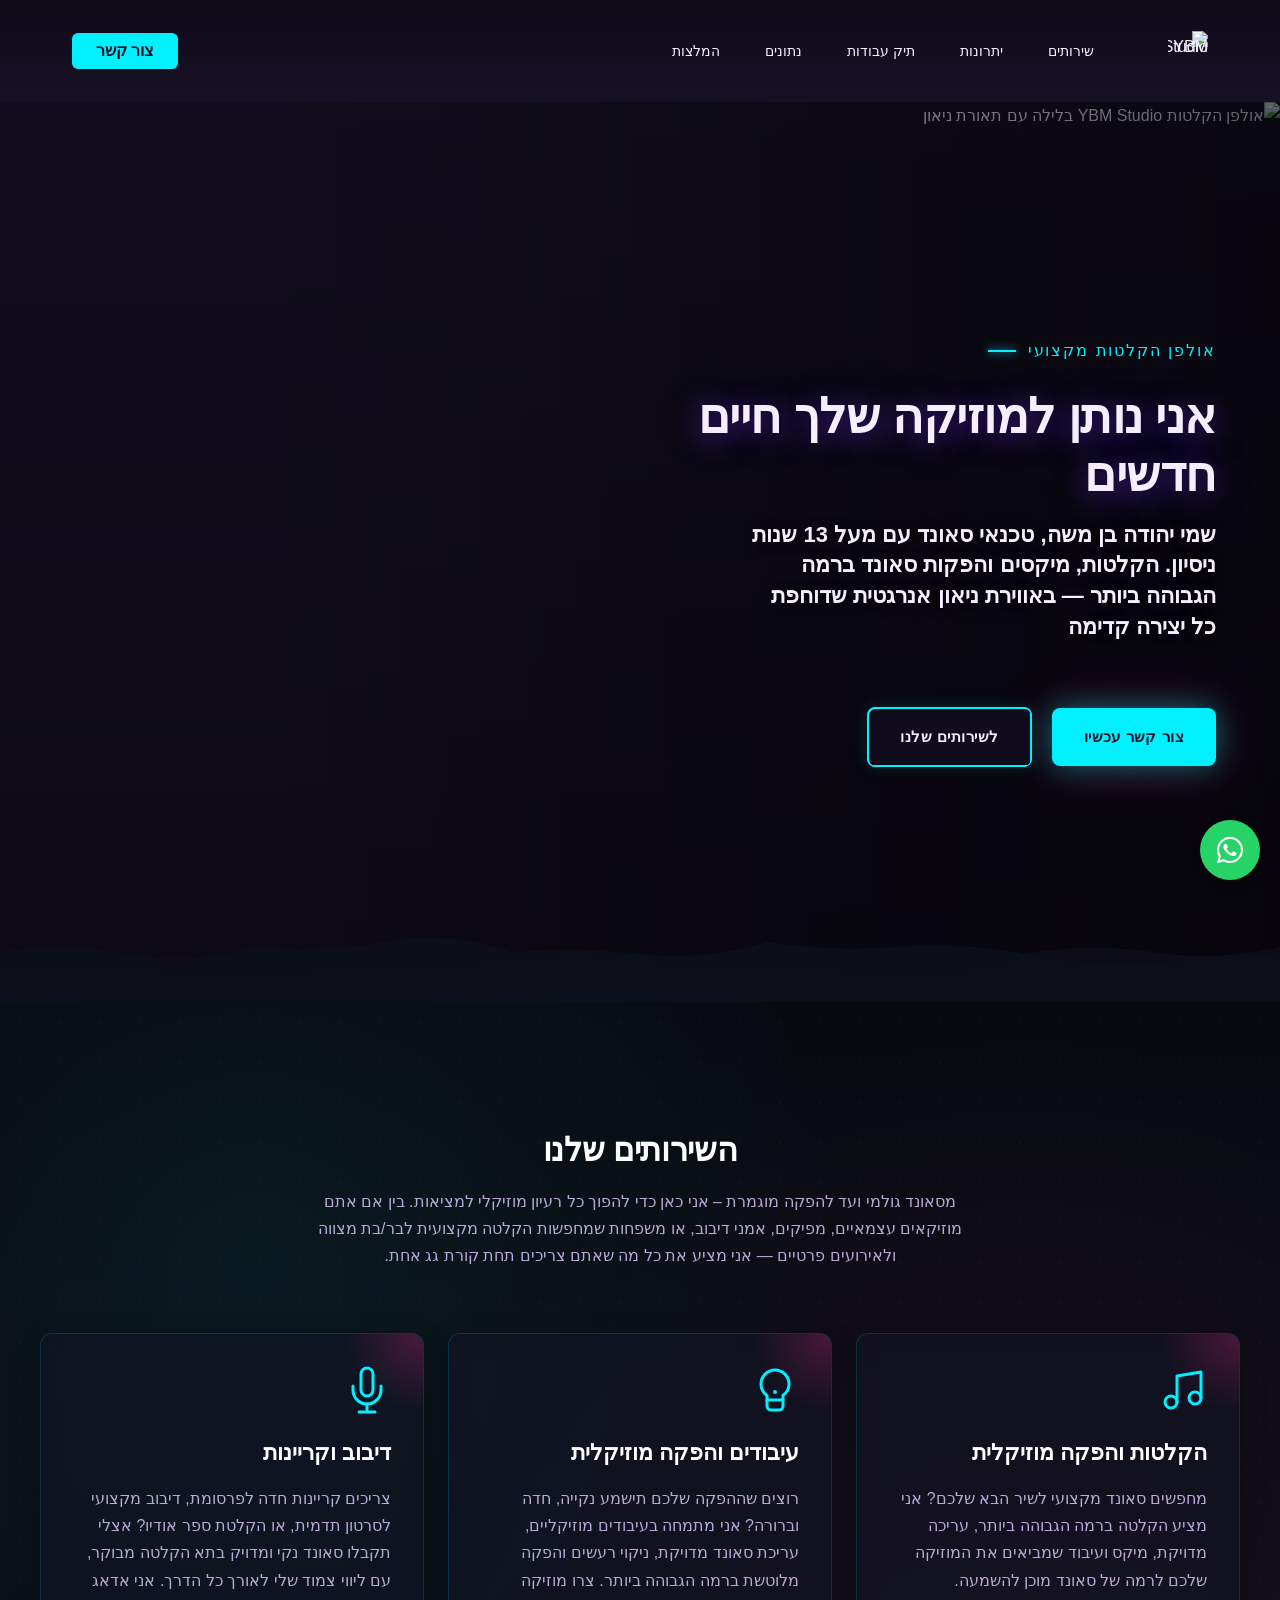
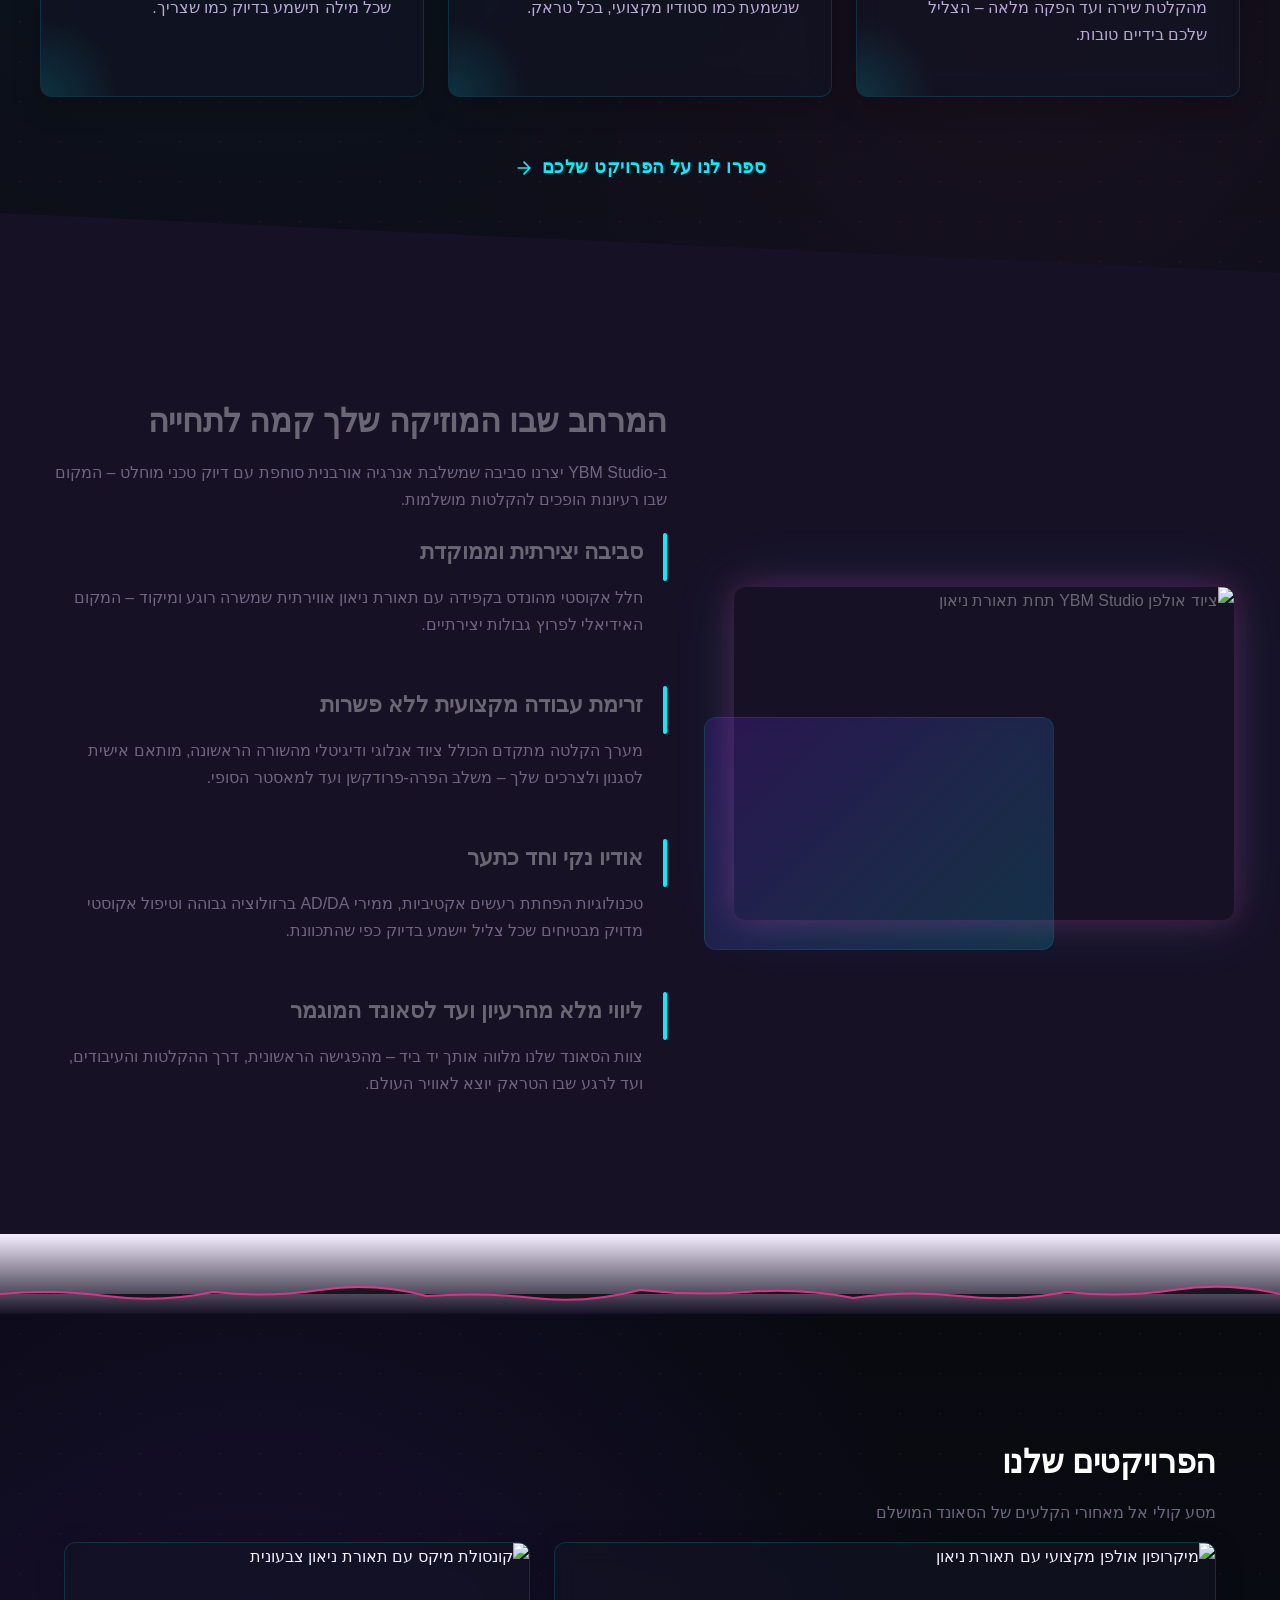
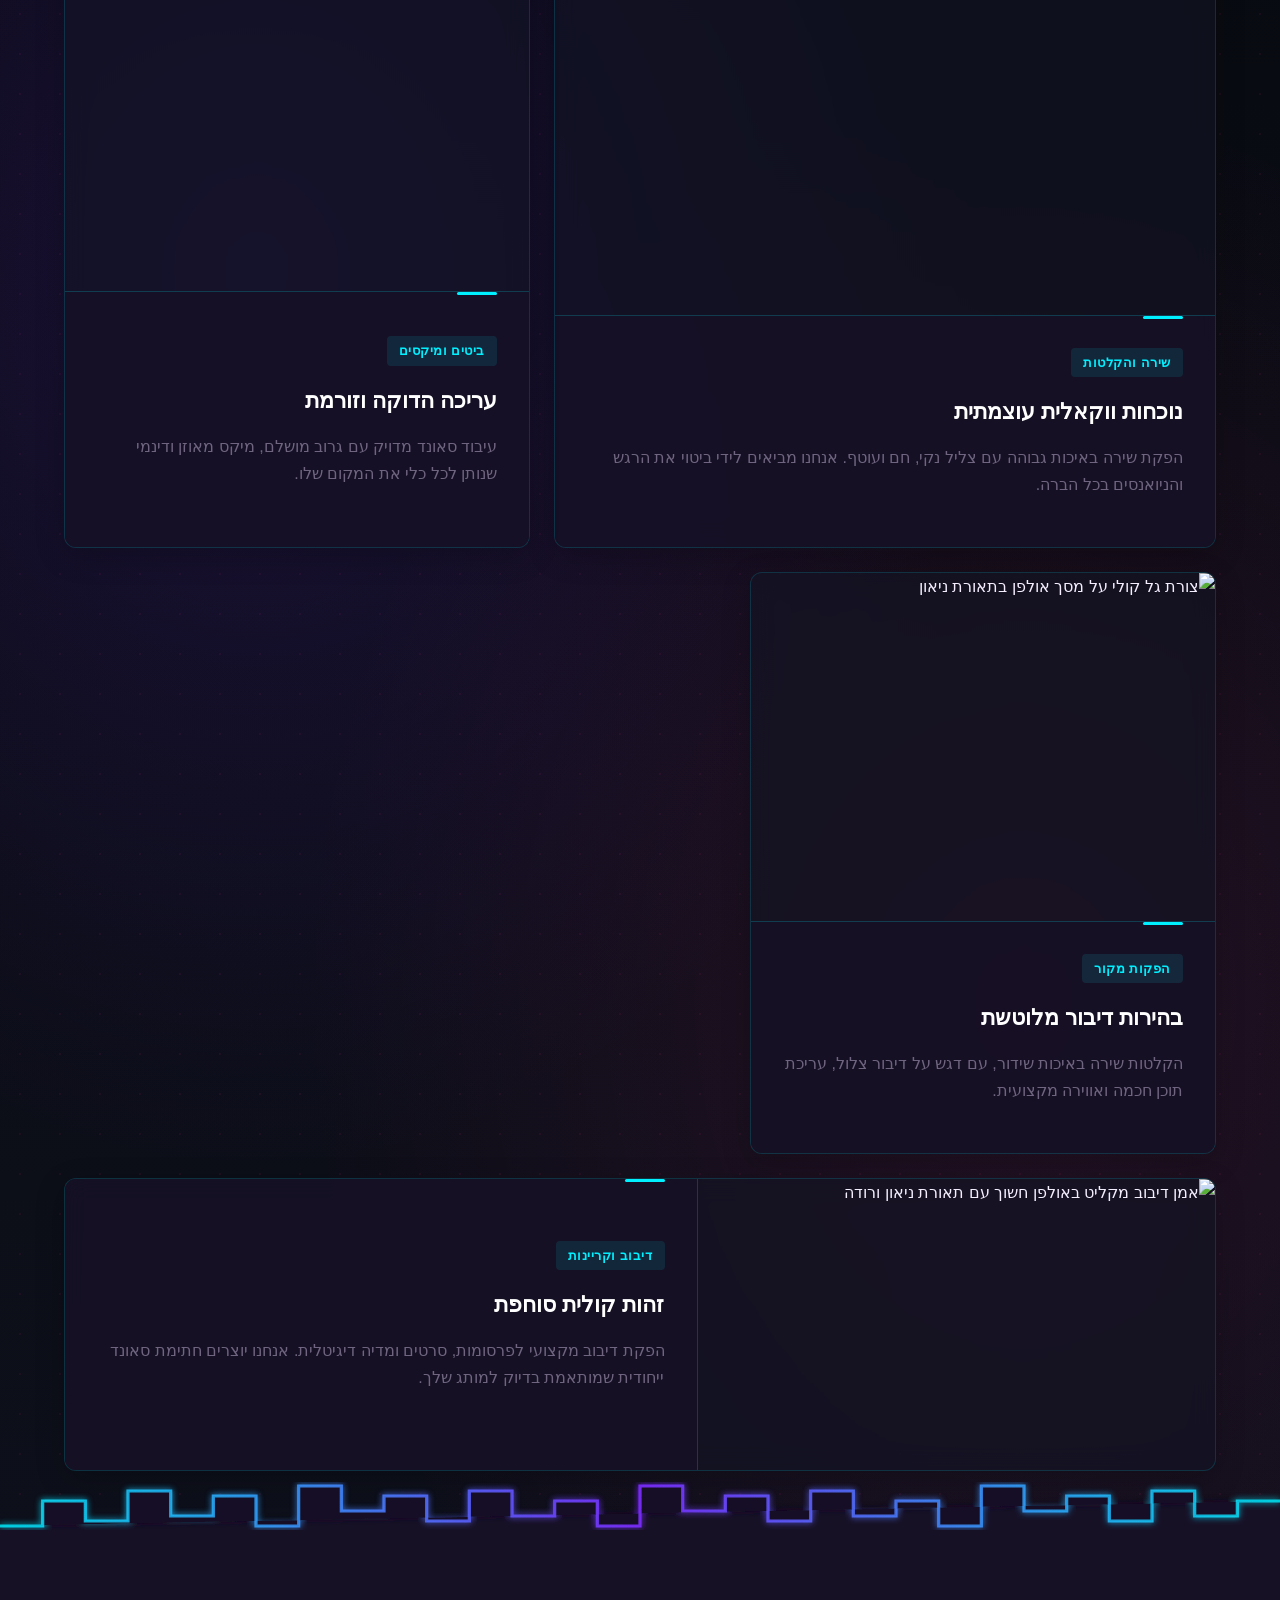
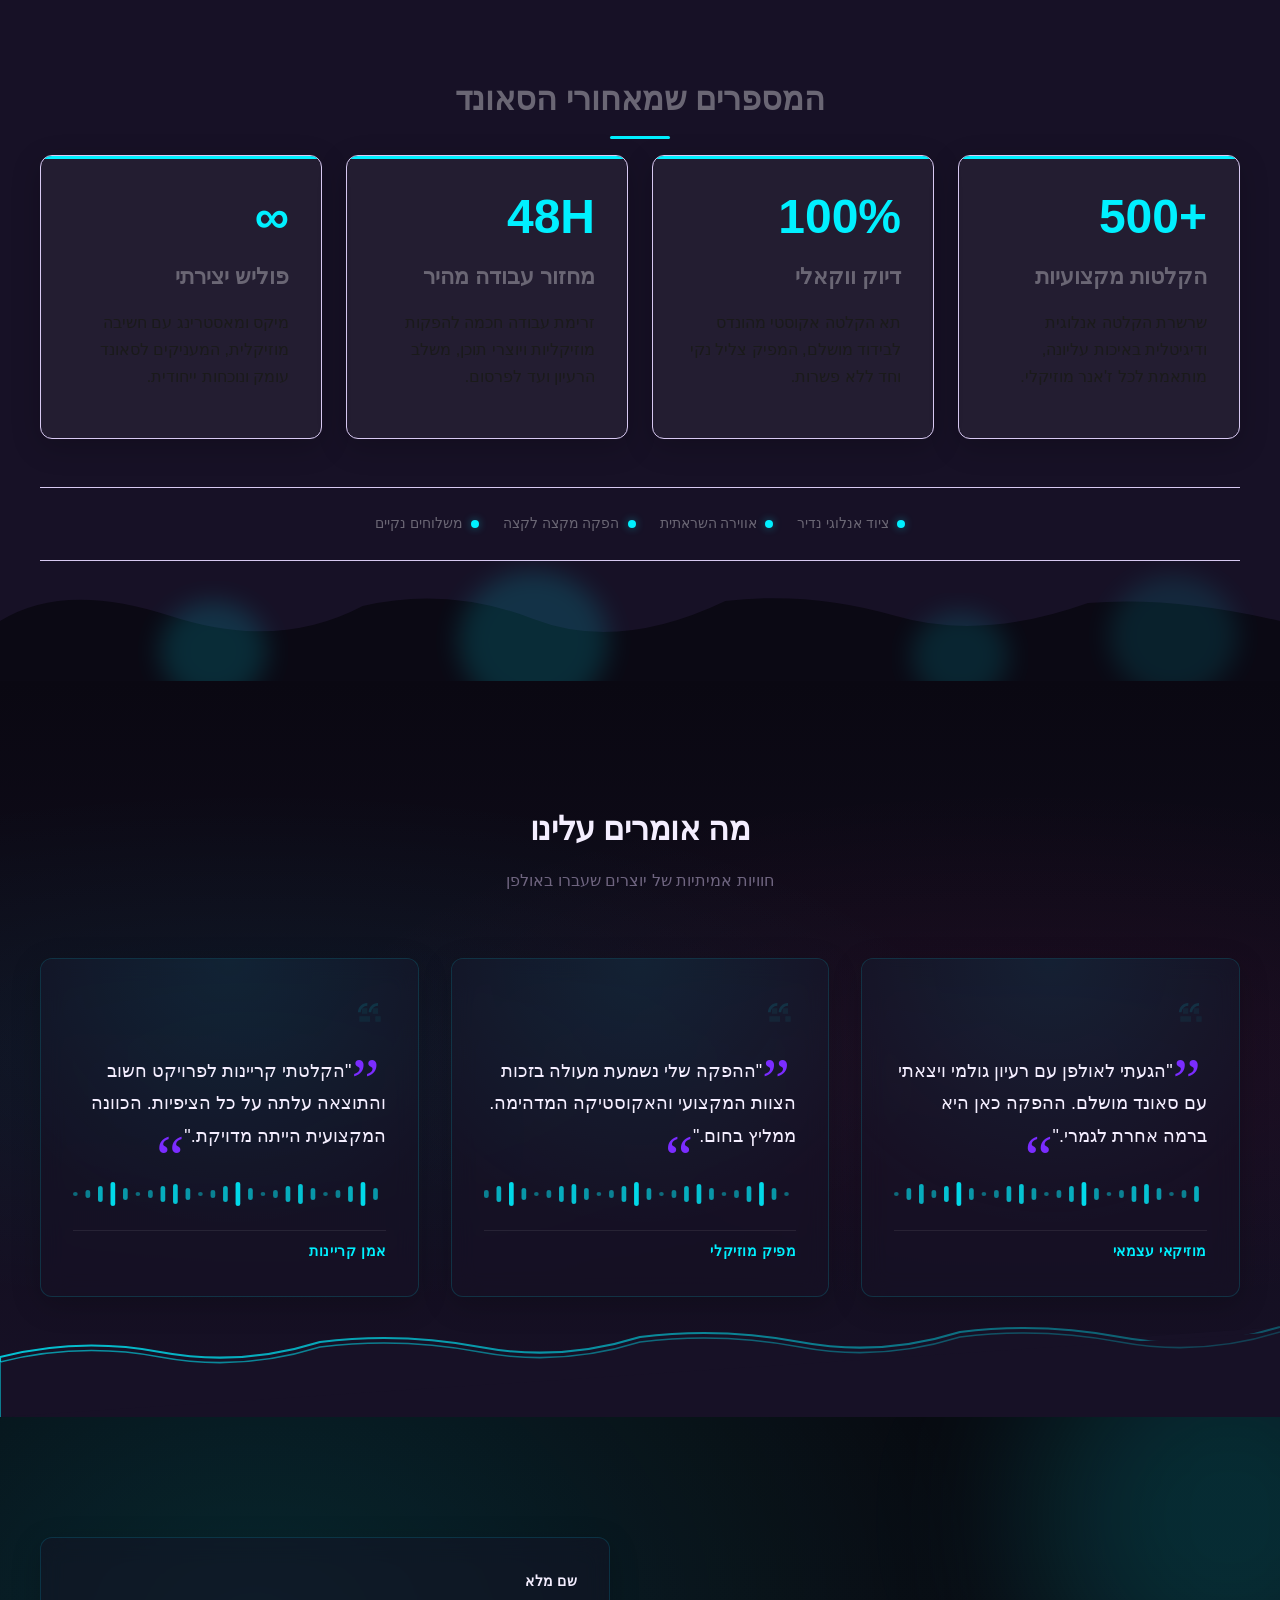
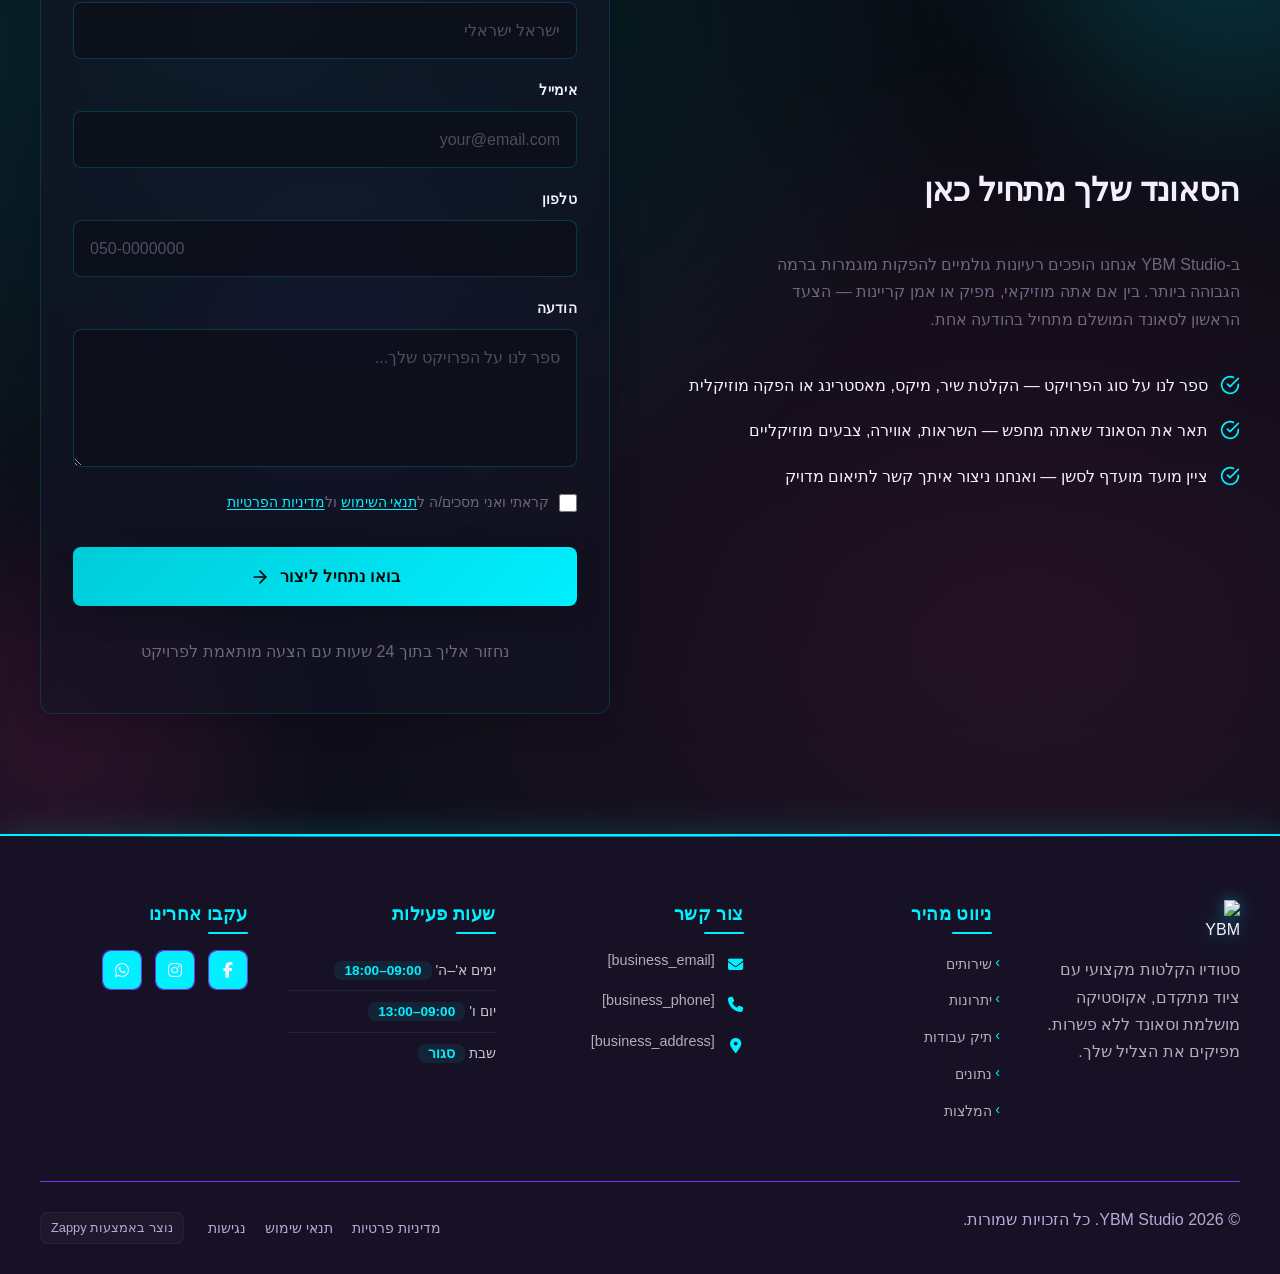
==== commit 6be3d43c: "Background sync: Progressive GitHub Sync" ====
--- a/public/index.html
+++ b/public/index.html
@@ -1 +1 @@
-<!doctype html><html dir="rtl" lang="he"><head><meta charset="UTF-8"><meta content="width=device-width,initial-scale=1" name="viewport"><meta content="index, follow" name="robots"><title>אולפן הקלטות מקצועי — YBM Studio | הפקה מוזיקלית, עיבודים והקלטות שירה</title><meta content="אולפן הקלטות בתל אביב עם אווירת ניאון ורוד-ציאן שמפיחה חיים במוזיקה שלך. ציוד מתקדם, יחס אישי וחוויית הקלטה בלתי נשכחת — הפקות מוזיקליות, עיבודים והקלטות שירה מקצועיות." name="description"><meta content="podcast recording studio, אולפן הקלטות, יהודה בן משה, הקלטת פודקאסט, אולפן הקלטות תל אביב" name="keywords"><link href="/assets/favicon.ico" rel="icon" type="image/x-icon"><link href="/assets/favicon-16x16.png" rel="icon" type="image/png" sizes="16x16"><link href="/assets/favicon-32x32.png" rel="icon" type="image/png" sizes="32x32"><link href="/assets/favicon-48x48.png" rel="icon" type="image/png" sizes="48x48"><link href="/assets/favicon-192x192.png" rel="icon" type="image/png" sizes="192x192"><link href="/assets/favicon-512x512.png" rel="icon" type="image/png" sizes="512x512"><link href="/assets/apple-touch-icon.png" rel="apple-touch-icon"><script>!function(){"use strict";var t="689cd30c-0dee-4a2e-8e25-c46f7738f2a2",e="https://api.zappy5.com/api/analytics/track",a=18e5,n=2592e6,o=!0,i=!0,r=!0;var s=function(){var e="zappy_visitor_"+t,a=null;try{if(a=localStorage.getItem(e)){var o=JSON.parse(a),i=Date.now();if(i-o.created<n)return o.lastSeen=i,localStorage.setItem(e,JSON.stringify(o)),o.id}}catch(t){console.warn("Zappy Analytics: LocalStorage not available")}var r="zv_"+Date.now()+"_"+Math.random().toString(36).substr(2,9);try{localStorage.setItem(e,JSON.stringify({id:r,created:Date.now(),lastSeen:Date.now()}))}catch(t){}return r}(),c=function(){var e="zappy_session_"+t,n=null;try{if(n=sessionStorage.getItem(e)){var o=JSON.parse(n),i=Date.now();if(i-o.timestamp<a)return o.timestamp=i,sessionStorage.setItem(e,JSON.stringify(o)),o.id}}catch(t){console.warn("Zappy Analytics: SessionStorage not available")}var r="zs_"+Date.now()+"_"+Math.random().toString(36).substr(2,9);try{sessionStorage.setItem(e,JSON.stringify({id:r,timestamp:Date.now()}))}catch(t){}return r}();function l(a,n){n=n||{};var o={website_id:t,event_type:a,page_path:window.location.pathname,referrer:document.referrer||"direct",visitor_id:s,session_id:c,metadata:n};if(navigator.sendBeacon){var i=new Blob([JSON.stringify(o)],{type:"application/json"});navigator.sendBeacon(e,i)}else fetch(e,{method:"POST",headers:{"Content-Type":"application/json"},body:JSON.stringify(o),keepalive:!0}).catch(function(t){console.warn("Zappy Analytics: Failed to track event",t)})}o&&l("pageview",{title:document.title,url:window.location.href}),i&&document.addEventListener("click",function(t){var e=t.target;if("BUTTON"===e.tagName||e.closest("button")){var a="BUTTON"===e.tagName?e:e.closest("button");l("click",{element:"button",text:a.textContent.trim().substring(0,100),id:a.id||null,class:a.className||null})}else if("A"===e.tagName||e.closest("a")){var n="A"===e.tagName?e:e.closest("a");l("navigation",{element:"link",text:n.textContent.trim().substring(0,100),href:n.href,external:n.hostname!==window.location.hostname})}},!0),r&&document.addEventListener("submit",function(t){var e=t.target;l("form_submit",{form_id:e.id||null,form_name:e.name||null,form_action:e.action||null,form_method:e.method||"GET"})},!0);var d=Date.now();window.addEventListener("beforeunload",function(){l("page_unload",{time_on_page:Math.floor((Date.now()-d)/1e3),page_path:window.location.pathname})}),window.zappyAnalytics={track:l,getVisitorId:function(){return s},getSessionId:function(){return c}}}()</script><script>!function(){"use strict";if(!window.zappyFireMarketingEvent){var t={begin_checkout:"checkout_started",purchase:"checkout_complete",add_to_cart:"add_to_cart",view_product:"view_product"},e={whatsapp_click:{ga4:"contact",meta:"Contact",gtm:"whatsapp_click",ecom:!1},phone_click:{ga4:"contact",meta:"Contact",gtm:"phone_click",ecom:!1},contact_form_submitted:{ga4:"generate_lead",meta:"Lead",gtm:"contact_form_submitted",ecom:!1},checkout_started:{ga4:"begin_checkout",meta:"InitiateCheckout",gtm:"begin_checkout",ecom:!0},checkout_complete:{ga4:"purchase",meta:"Purchase",gtm:"purchase",ecom:!0},product_inquiry:{ga4:"generate_lead",meta:"Lead",gtm:"product_inquiry",ecom:!1},add_to_cart:{ga4:"add_to_cart",meta:"AddToCart",gtm:"add_to_cart",ecom:!0},view_product:{ga4:"view_item",meta:"ViewContent",gtm:"view_item",ecom:!0}};window.zappyFireMarketingEvent=function(r,o,u){try{u=u||{};var p=t[r]||r,d=e[p];if(!d)return;if((o=o||{}).pagePath||o.page_path||(o.pagePath=a()),"checkout_complete"===p){var l=String(o.orderId||o.order_id||o.transaction_id||"");if(l&&function(t){if(!t)return!1;try{return"1"===sessionStorage.getItem(i(t))}catch(t){return!1}}(l))return;l&&function(t){if(t)try{sessionStorage.setItem(i(t),"1")}catch(t){}}(l)}if(!u.skipFirstParty)try{window.zappyAnalytics&&"function"==typeof window.zappyAnalytics.track&&window.zappyAnalytics.track(p,o)}catch(t){}try{if(window.dataLayer=window.dataLayer||[],d.ecom){var _=c(p,o),m={};_.transaction_id&&(m.transaction_id=_.transaction_id),null!=_.value&&(m.value=_.value),_.currency&&(m.currency=_.currency),_.items&&(m.items=_.items),window.dataLayer.push({event:d.gtm,ecommerce:m}),"checkout_complete"!==p&&"checkout_started"!==p||window.dataLayer.push({event:p,ecommerce:m})}else{var s={event:d.gtm};for(var h in o)Object.prototype.hasOwnProperty.call(o,h)&&(s[h]=o[h]);window.dataLayer.push(s)}}catch(t){}try{"function"==typeof window.gtag&&window.gtag("event",d.ga4,c(p,o))}catch(t){}try{"function"==typeof window.fbq&&window.fbq("track",d.meta,function(t,e){for(var r=n(e=e||{}),a=parseFloat(null!=e.value?e.value:null!=e.total?e.total:0)||0,c=String(e.currency||"USD").toUpperCase(),i=[],o=0,u=0;u<r.length;u++)r[u].item_id&&i.push(r[u].item_id),o+=r[u].quantity||1;if("checkout_complete"===t)return{value:a,currency:c,content_ids:i.length?i:void 0,content_type:"product",num_items:o||void 0,order_id:String(e.order_id||e.orderId||e.transaction_id||e.orderNumber||"")||void 0};if("checkout_started"===t)return{value:a,currency:c,content_ids:i.length?i:void 0,content_type:"product",num_items:o||parseInt(null!=e.itemCount?e.itemCount:0,10)||void 0};if("add_to_cart"===t){var p=String(e.productId||e.product_id||i[0]||"");return{value:a||(r[0]?r[0].price*r[0].quantity:0),currency:c,content_ids:p?[p]:i.length?i:void 0,content_type:"product",content_name:e.productName||e.product_name||r[0]&&r[0].item_name,num_items:parseInt(null!=e.quantity?e.quantity:o||1,10)||1}}if("view_product"===t){var d=String(e.productId||e.product_id||i[0]||"");return{value:a||parseFloat(null!=e.price?e.price:0)||0,currency:c,content_ids:d?[d]:i.length?i:void 0,content_type:"product",content_name:e.productName||e.product_name||r[0]&&r[0].item_name}}return"whatsapp_click"===t||"phone_click"===t?{content_name:"whatsapp_click"===t?"WhatsApp":"Phone",content_category:"contact"}:"contact_form_submitted"===t||"product_inquiry"===t?{content_name:"product_inquiry"===t?"Product inquiry":"Contact form",content_category:e.productName||e.product_name||void 0}:e}(p,o))}catch(t){}}catch(t){}};var r=Object.create(null);document.addEventListener("click",function(t){try{var e=t.target;if(!e)return;var r=u(e,".whatsapp-float, a.whatsapp-float, [data-zappy-whatsapp]"),n=function(t){for(var e=t;e&&e!==document;){if("A"===e.tagName)return e;e=e.parentElement}return null}(e),c=n&&n.href||"";if(r||n&&function(t){if(!t)return!1;var e=String(t).toLowerCase();return-1!==e.indexOf("wa.me/")||-1!==e.indexOf("api.whatsapp.com")||-1!==e.indexOf("whatsapp.com/send")||0===e.indexOf("whatsapp:")}(c)){if(!o("wa:"+c)){var i=r?"float":"link";window.zappyFireMarketingEvent("whatsapp_click",{source:i,href:c||null,pagePath:a()})}return}var p=u(e,".phone-header-btn, .nav-phone-btn, .call-btn, [data-zappy-phone]"),d="";if(n&&n.href&&0===String(n.href).toLowerCase().indexOf("tel:")?d=n.href:p&&p.href&&0===String(p.href).toLowerCase().indexOf("tel:")&&(d=p.href),p||d){var l="";return d&&(l=String(d).replace(/^tel:/i,"").trim()),void(o("tel:"+(l||p&&p.id||"btn"))||window.zappyFireMarketingEvent("phone_click",{source:p?"button":"link",phone:l||null,href:d||null,pagePath:a()}))}}catch(t){}},!0)}function a(){try{if(window.ZAPPY_CONFIG&&window.ZAPPY_CONFIG.currentPagePath)return window.ZAPPY_CONFIG.currentPagePath}catch(t){}try{return window.location.pathname||"/"}catch(t){return"/"}}function n(t){var e=(t=t||{}).items||t.cartItems||t.cart_items||t.lineItems||[];Array.isArray(e)||(e=[]);for(var r=[],a=0;a<e.length;a++){var n=e[a];if(n&&"object"==typeof n){var c=String(n.item_id||n.productId||n.product_id||n.id||"").trim(),i=String(n.item_name||n.productName||n.product_name||n.name||"").trim(),o=parseFloat(null!=n.price?n.price:null!=n.unitPrice?n.unitPrice:0)||0,u=Math.max(1,parseInt(null!=n.quantity?n.quantity:null!=n.qty?n.qty:1,10)||1);(c||i)&&r.push({item_id:c||i,item_name:i||c,price:o,quantity:u})}}return r}function c(t,e){var r=n(e=e||{}),c=parseFloat(null!=e.value?e.value:null!=e.total?e.total:0)||0,i=String(e.currency||"USD").toUpperCase();if("checkout_complete"===t)return{transaction_id:String(e.transaction_id||e.orderId||e.order_id||e.orderNumber||"")||void 0,value:c,currency:i,items:r};if("checkout_started"===t)return{value:c,currency:i,items:r};if("add_to_cart"===t){var o=r.length?r:[{item_id:String(e.productId||e.product_id||""),item_name:String(e.productName||e.product_name||""),price:parseFloat(null!=e.value?e.value:null!=e.price?e.price:0)||0,quantity:parseInt(null!=e.quantity?e.quantity:1,10)||1}].filter(function(t){return t.item_id||t.item_name});return{value:c||(o[0]?o[0].price*o[0].quantity:0),currency:i,items:o}}if("view_product"===t){var u=r.length?r:[{item_id:String(e.productId||e.product_id||""),item_name:String(e.productName||e.product_name||""),price:parseFloat(null!=e.price?e.price:null!=e.value?e.value:0)||0,quantity:1}].filter(function(t){return t.item_id||t.item_name});return{currency:i,value:c||(u[0]?u[0].price:0),items:u}}return"whatsapp_click"===t||"phone_click"===t?{method:"whatsapp_click"===t?"whatsapp":"phone",page_path:e.pagePath||a()}:"contact_form_submitted"===t||"product_inquiry"===t?{page_path:e.pagePath||a()}:e}function i(t){return"zappy_purchase_fired_"+String(t||"")}function o(t){var e=Date.now();return!!(r[t]&&e-r[t]<800)||(r[t]=e,!1)}function u(t,e){return t&&t.closest?t.closest(e):null}}()</script><meta content="אולפן הקלטות מקצועי — YBM Studio | הפקה מוזיקלית, עיבודים והקלטות שירה" property="og:title"><meta content="אולפן הקלטות בתל אביב עם אווירת ניאון ורוד-ציאן שמפיחה חיים במוזיקה שלך. ציוד מתקדם, יחס אישי וחוויית הקלטה בלתי נשכחת — הפקות מוזיקליות, עיבודים והקלטות שירה מקצועיות." property="og:description"><meta content="summary_large_image" name="twitter:card"><meta content="אולפן הקלטות מקצועי — YBM Studio | הפקה מוזיקלית, עיבודים והקלטות שירה" name="twitter:title"><meta content="אולפן הקלטות בתל אביב עם אווירת ניאון ורוד-ציאן שמפיחה חיים במוזיקה שלך. ציוד מתקדם, יחס אישי וחוויית הקלטה בלתי נשכחת — הפקות מוזיקליות, עיבודים והקלטות שירה מקצועיות." name="twitter:description"><meta content="website" property="og:type"><meta content="he_IL" property="og:locale"><style>.skip-link{position:absolute;top:0;left:0;transform:translateY(-200%);padding:12px 18px;background:var(--bg-dark,#1a1a1a);color:var(--text-light,#fff);font-weight:600;border-radius:0 0 8px 0;z-index:10000}.skip-link:focus{transform:none;outline:2px solid var(--ring,#fff);outline-offset:2px}:focus-visible{outline:2px solid var(--ring,currentColor);outline-offset:3px}</style><link href="/assets/favicon.ico" rel="icon" type="image/x-icon"><link href="/assets/favicon-16x16.png" rel="icon" type="image/png" sizes="16x16"><link href="/assets/favicon-32x32.png" rel="icon" type="image/png" sizes="32x32"><link href="/assets/favicon-48x48.png" rel="icon" type="image/png" sizes="48x48"><link href="/assets/favicon-192x192.png" rel="icon" type="image/png" sizes="192x192"><link href="/assets/favicon-512x512.png" rel="icon" type="image/png" sizes="512x512"><link href="/assets/apple-touch-icon.png" rel="apple-touch-icon"><link href="https://cdn.jsdelivr.net/npm/vanilla-cookieconsent@3/dist/cookieconsent.css" rel="stylesheet"><style id="zappy-critical-above-fold-css">html{box-sizing:border-box;-webkit-text-size-adjust:100%}*,::after,::before{box-sizing:inherit}body{margin:0;min-width:320px;overflow-x:clip}img,svg,video{max-width:100%;height:auto}main{display:block}.container{width:min(100% - 32px,1200px);margin-inline:auto}.navbar,header .navbar,header[role=banner],nav.navbar{position:relative;z-index:1000;width:100%}.nav-container,.navbar .container{display:flex;align-items:center;justify-content:space-between;min-height:64px}.logo,.logo-link img{display:block;width:35px;height:35px;object-fit:contain}#navMenu,.nav-menu{list-style:none;margin:0;padding:0}#navMenu a,.nav-menu a,.navbar .nav-links a,.navbar a{color:inherit;text-decoration:none}#navMenu .sub-menu,.nav-menu .sub-menu,.navbar .sub-menu{display:none}.fa,.fa-brands,.fa-regular,.fa-solid,.fab,.far,.fas{display:inline-block;min-width:1em;text-align:center}html:not(#zappy-noop) .navbar:has(.nav-ecommerce-icons)>.phone-header-btn,html:not(#zappy-noop)[data-zappy-site-type=ecommerce] .phone-header-btn{display:none!important;visibility:hidden!important;width:0!important;height:0!important;pointer-events:none!important}.zappy-preview-empty-store-cta{display:none!important;visibility:hidden!important;height:0!important;max-height:0!important;overflow:hidden!important;margin:0!important;padding:0!important;border:0!important;box-shadow:none!important}.zappy-catalog-menu{background:var(--surface-color,var(--surface,linear-gradient(135deg,#f8f9fa 0,#fff 100%)));border-bottom:1px solid var(--border-color,#e5e7eb);padding:0;position:sticky;top:0;z-index:90}.zappy-catalog-menu.rtl,.zappy-catalog-menu[dir=rtl]{direction:rtl}.zappy-catalog-menu.ltr,.zappy-catalog-menu[dir=ltr]{direction:ltr}.catalog-menu-container{max-width:1440px;margin:0 auto;display:flex;align-items:center;gap:8px;padding:10px 24px;overflow:visible}.catalog-menu-categories,.catalog-menu-list{display:flex;align-items:center;gap:4px;flex-wrap:wrap;margin:0;padding:0;list-style:none}.catalog-menu-item{display:inline-flex;align-items:center;padding:8px 16px;font-size:14px;font-weight:500;color:var(--text-color,var(--text,#374151));text-decoration:none;border-radius:20px;white-space:nowrap}.catalog-menu-all{background:var(--primary-color,var(--primary,#111));color:var(--text-light,#fff)!important}.catalog-menu-parent{position:relative;display:inline-flex;align-items:center}.catalog-menu-trigger{display:inline-flex;align-items:center;gap:6px}.catalog-menu-chevron{flex-shrink:0}.catalog-menu-parent>.sub-menu{display:none!important;visibility:hidden!important;opacity:0!important;pointer-events:none!important}.hero-section,.index-hero-section,section[class*=hero]{position:relative;overflow:hidden}.hero-section,.index-hero-section{min-height:560px}section[data-hero-type*=fullscreen]{min-height:100vh}.hero-bg-image,.hero-bg-wrapper,section[class*=hero] [class*=hero-bg]{position:absolute;inset:0;width:100%;height:100%}.hero-bg-image img,.hero-bg-wrapper img,section[class*=hero] [data-hero-bg],section[class*=hero] img[data-hero-background=true]{width:100%!important;height:100%!important;object-fit:cover!important;display:block}.hero-content,section[class*=hero] .container{position:relative;z-index:2}@media(max-width:768px){:root{--header-height:72px;--total-header-height:72px;--zappy-mobile-menu-top:72px}html[data-zappy-site-type=ecommerce] body{padding-top:var(--total-header-height,72px)}html[data-zappy-site-type=ecommerce] body>.navbar:not(.zappy-catalog-menu),html[data-zappy-site-type=ecommerce] body>nav.navbar{position:fixed!important;top:0;left:0;right:0;z-index:100000;width:100%;margin-bottom:0}.zappy-catalog-menu{position:fixed;top:var(--header-height,72px);left:0;right:0;z-index:99999}.nav-container,.navbar .container{min-height:60px}#navMenu,.nav-menu{max-width:100vw;overflow-x:hidden}.hero-section,.index-hero-section,section[class*=hero],section[data-hero-type*=fullscreen]{min-height:100svh}.hero-bg-image,.hero-bg-wrapper,.hero-scrim{min-height:100svh}}:root{--zappy-header-stack-height:calc(var(--zappy-announcement-height, 40px) + var(--header-height, 72px))}body:has(.zappy-announcement-bar) .navbar:not(.zappy-catalog-menu):not(.mobile-search-panel),body:has(.zappy-announcement-bar) header.navbar,body:has(.zappy-announcement-bar) nav.navbar:not(.zappy-catalog-menu){top:var(--zappy-announcement-height,40px)!important}body:has(.zappy-announcement-bar) .index-hero-section,body:has(.zappy-announcement-bar) main>section[class*=hero]:first-of-type,body:has(.zappy-announcement-bar) section[data-hero-type^=fullscreen]{margin-top:calc(-1 * var(--zappy-header-stack-height))!important;padding-top:calc(var(--zappy-header-stack-height))!important}[data-zappy-content-align]{display:flex!important;flex-direction:column!important}[data-zappy-content-align^=top-]{justify-content:flex-start!important}[data-zappy-content-align^=center-],[data-zappy-content-align^=lower-],[data-zappy-content-align^=upper-]{justify-content:center!important}[data-zappy-content-align^=bottom-]{justify-content:flex-end!important}[data-zappy-content-align$="-left"],[data-zappy-content-align$="-mid-left"]{align-items:flex-start!important;text-align:start!important}[data-zappy-content-align$="-center"]{align-items:center!important;text-align:center!important}[data-zappy-content-align$="-mid-right"],[data-zappy-content-align$="-right"]{align-items:flex-end!important;text-align:end!important}[data-zappy-content-align] [data-zappy-align-target]{margin-left:auto;margin-right:auto}[data-zappy-content-align$="-center"] [data-zappy-align-target],[data-zappy-content-align$="-center"] [data-zappy-align-target]>*{text-align:center!important}</style><link href="/styles.css" rel="stylesheet"><script>window.ZAPPY_WEBSITE_ID="689cd30c-0dee-4a2e-8e25-c46f7738f2a2",window.ZAPPY_API_BASE="https://api.zappy5.com"</script><link href="/assets/site-image-index-hero-image-1.webp" rel="preload" as="image" fetchpriority="high"><style id="zappy-dropdown-submenu-styles">#navMenu li:has(.sub-menu),.nav-menu li:has(.sub-menu),.navbar li:has(.sub-menu),nav li:has(.sub-menu){position:relative}#navMenu .sub-menu,.nav-menu .sub-menu,.navbar .sub-menu,nav .sub-menu{display:block!important;position:absolute!important;top:100%;left:0;min-width:220px;border-radius:8px;box-shadow:0 8px 25px rgba(0,0,0,.15);padding:8px 0;opacity:0;visibility:hidden;transform:translateY(10px);transition:all .3s ease;z-index:1000;list-style:none;pointer-events:none}#navMenu li:hover>.sub-menu,.nav-menu li:hover>.sub-menu,.navbar li:hover>.sub-menu,nav li:hover>.sub-menu{opacity:1!important;visibility:visible!important;transform:translateY(0)!important;pointer-events:auto!important}.sub-menu li{list-style:none;margin:0;padding:0}.sub-menu a{display:block!important;padding:10px 16px!important;color:var(--text-dark,#333)!important;font-weight:500;text-decoration:none;white-space:nowrap;transition:background-color .2s}.sub-menu .zappy-nav-child>a{padding-left:28px!important;font-size:.9em!important;opacity:.85!important}[dir=rtl] .sub-menu .zappy-nav-child>a,html[lang=ar] .sub-menu .zappy-nav-child>a,html[lang=he] .sub-menu .zappy-nav-child>a{padding-left:10px!important;padding-right:28px!important}.sub-menu .zappy-nav-parent>a{font-weight:600!important}.sub-menu a:hover{background-color:#f5f5f5}[dir=rtl] .nav-menu .sub-menu,[dir=rtl] .navbar .sub-menu,[dir=rtl] nav .sub-menu,html[lang=ar] .nav-menu .sub-menu,html[lang=ar] .navbar .sub-menu,html[lang=ar] nav .sub-menu,html[lang=he] .nav-menu .sub-menu,html[lang=he] .navbar .sub-menu,html[lang=he] nav .sub-menu{left:auto!important;right:0!important}.sub-menu:empty,.sub-menu:not(:has(li)):not(:has(> a)),.sub-menu:not(:has(li:not(.zappy-hidden-menu-item))):not(:has(> a)){display:none!important;opacity:0!important;visibility:hidden!important;pointer-events:none!important}li:has(.menu-group-title):hover>.sub-menu{opacity:1!important;visibility:visible!important;transform:translateY(0)!important;pointer-events:auto!important}#navMenu>li>.menu-group-title,.nav-menu>li>.menu-group-title{display:inline-block;padding:.5rem 1rem;cursor:default;user-select:none}@media (max-width:768px){#navMenu .sub-menu,.nav-menu .sub-menu,.navbar .sub-menu,nav .sub-menu{position:static!important;transform:none!important;box-shadow:none!important;background:0 0!important;max-height:0;overflow:hidden;opacity:0;visibility:hidden;transition:max-height .3s ease,opacity .3s ease;padding:0!important;border-radius:0!important}#navMenu .sub-menu.mobile-expanded,.nav-menu .sub-menu.mobile-expanded,.navbar .sub-menu.mobile-expanded{max-height:none!important;overflow-y:visible!important;opacity:1!important;visibility:visible!important;padding:8px 0 8px 16px!important}[dir=rtl] .sub-menu.mobile-expanded,html[lang=he] .sub-menu.mobile-expanded{padding:8px 16px 8px 0!important}#navMenu li:hover>.sub-menu,.nav-menu li:hover>.sub-menu,.navbar li:hover>.sub-menu,nav li:hover>.sub-menu{opacity:0;visibility:hidden;pointer-events:none}#navMenu li>.sub-menu.mobile-expanded,.nav-menu li>.sub-menu.mobile-expanded,.navbar li>.sub-menu.mobile-expanded,nav li>.sub-menu.mobile-expanded{opacity:1!important;visibility:visible!important;pointer-events:auto!important}#navMenu li:has(.sub-menu),.nav-menu li:has(.sub-menu),.navbar li:has(.sub-menu),nav li:has(.sub-menu){display:flex!important;flex-wrap:wrap!important;align-items:center!important;position:relative!important;min-height:44px!important}#navMenu li:has(.sub-menu)>a,.nav-menu li:has(.sub-menu)>a,.navbar li:has(.sub-menu)>a,nav li:has(.sub-menu)>a{flex:1!important;min-width:0!important}#navMenu li:has(.sub-menu)>.menu-group-title,.nav-menu li:has(.sub-menu)>.menu-group-title,.navbar li:has(.sub-menu)>.menu-group-title,nav li:has(.sub-menu)>.menu-group-title{flex:1!important;min-width:0!important;display:flex!important;align-items:center!important;padding:12px 16px!important;min-height:44px!important;line-height:1.4!important;font-weight:600!important;box-sizing:border-box!important}#navMenu li:has(.sub-menu)>.sub-menu,.nav-menu li:has(.sub-menu)>.sub-menu,.navbar li:has(.sub-menu)>.sub-menu,nav li:has(.sub-menu)>.sub-menu{flex-basis:100%!important;width:100%!important}#navMenu li:has(.sub-menu)>a [class*=arrow],#navMenu li:has(.sub-menu)>a [class*=chevron],.nav-menu li:has(.sub-menu)>a .fa-angle-down,.nav-menu li:has(.sub-menu)>a .fa-chevron-down,.nav-menu li:has(.sub-menu)>a [class*=arrow],.nav-menu li:has(.sub-menu)>a [class*=chevron],nav li:has(.sub-menu)>a [class*=arrow],nav li:has(.sub-menu)>a [class*=chevron]{display:none!important;visibility:hidden!important}.mobile-submenu-toggle{display:flex!important;align-items:center!important;justify-content:center!important;width:44px!important;height:auto!important;background:0 0!important;border:none!important;cursor:pointer!important;color:var(--text-light)!important;position:static!important;flex-shrink:0!important;align-self:stretch!important;z-index:2!important;padding:0!important;margin:0!important}.mobile-submenu-toggle::after{content:''!important;width:0!important;height:0!important;border-left:6px solid transparent!important;border-right:6px solid transparent!important;border-top:7px solid currentColor!important;transition:transform .3s ease!important}.mobile-submenu-toggle.expanded::after{transform:rotate(180deg)!important}.sub-menu a{padding:10px 0!important;display:block!important;color:var(--text-light)!important;white-space:normal!important}.sub-menu .zappy-nav-child>a{padding-left:28px!important;font-size:.9em!important;opacity:.85!important}[dir=rtl] .sub-menu .zappy-nav-child>a,html[lang=ar] .sub-menu .zappy-nav-child>a,html[lang=he] .sub-menu .zappy-nav-child>a{padding-left:0!important;padding-right:28px!important}.sub-menu .zappy-nav-parent>a{font-weight:600!important}#navMenu.active,.nav-menu.active{max-width:100vw!important;overflow-x:hidden!important;box-sizing:border-box!important}.navbar .sub-menu li a,.zappy-products-dropdown .sub-menu a,nav.navbar .sub-menu li a{color:var(--text-light)!important}}@media (min-width:769px){.mobile-submenu-toggle{display:none!important}}</style><style id="zappy-widget-visibility">html[dir=rtl] .whatsapp-float{right:20px!important;left:auto!important}html:not([dir]) .whatsapp-float,html[dir=ltr] .whatsapp-float{left:20px!important;right:auto!important}html[dir=rtl] #mic-access-tool-general-button,html[dir=rtl] #mic-init-access-tool #mic-access-tool-general-button,html[dir=rtl] #mic-init-access-tool .mic-access-tool-general-button,html[dir=rtl] ._access-icon,html[dir=rtl] .mic-access-tool-general-button{left:20px!important;right:auto!important}html:not([dir]) #mic-access-tool-general-button,html:not([dir]) #mic-init-access-tool #mic-access-tool-general-button,html:not([dir]) #mic-init-access-tool .mic-access-tool-general-button,html:not([dir]) ._access-icon,html:not([dir]) .mic-access-tool-general-button,html[dir=ltr] #mic-access-tool-general-button,html[dir=ltr] #mic-init-access-tool #mic-access-tool-general-button,html[dir=ltr] #mic-init-access-tool .mic-access-tool-general-button,html[dir=ltr] ._access-icon,html[dir=ltr] .mic-access-tool-general-button{right:20px!important;left:auto!important}@media (max-width:768px){.whatsapp-float{display:flex!important}}@media (min-width:769px){.whatsapp-float{display:flex!important}}@media (max-width:768px){#mic-access-tool-general-button,#mic-init-access-tool #mic-access-tool-general-button,#mic-init-access-tool .mic-access-tool-general-button,._access-icon,.mic-access-tool-general-button{display:flex!important;visibility:visible!important;opacity:1!important;pointer-events:auto!important}#mic-access-tool-box.opened-mic-access-tool,#mic-init-access-tool #mic-access-tool-box.opened-mic-access-tool,.mic-access-tool-box.opened-mic-access-tool{visibility:visible!important;opacity:1!important;pointer-events:auto!important}}@media (min-width:769px){#mic-access-tool-general-button,#mic-init-access-tool #mic-access-tool-general-button,#mic-init-access-tool .mic-access-tool-general-button,._access-icon,.mic-access-tool-general-button{display:flex!important;visibility:visible!important;opacity:1!important;pointer-events:auto!important}#mic-access-tool-box.opened-mic-access-tool,#mic-init-access-tool #mic-access-tool-box.opened-mic-access-tool,.mic-access-tool-box.opened-mic-access-tool{visibility:visible!important;opacity:1!important;pointer-events:auto!important}}</style></head><body><a href="#main" class="skip-link">דלג לתוכן הראשי</a><nav class="navbar" dir="rtl"><button class="mobile-toggle" aria-label="Menu" id="mobileToggle"><svg viewBox="0 0 24 24" fill="none" height="24" width="24" class="hamburger-icon" style="display:block !important"><path d="M3 12h18M3 6h18M3 18h18" stroke="currentColor" stroke-width="2" stroke-linecap="round"></path></svg> <svg viewBox="0 0 24 24" fill="none" height="24" width="24" class="close-icon" style="display:none !important"><path d="M18 6L6 18M6 6l12 12" stroke="currentColor" stroke-width="2" stroke-linecap="round"></path></svg></button> <button class="phone-header-btn" aria-label="Call" data-phone="[business_phone]"><svg viewBox="0 0 24 24" fill="currentColor" height="20" width="20"><path d="M22 16.92v3a2 2 0 0 1-2.18 2 19.79 19.79 0 0 1-8.63-3.07 19.5 19.5 0 0 1-6-6 19.79 19.79 0 0 1-3.07-8.67A2 2 0 0 1 4.11 2h3a2 2 0 0 1 2 1.72 12.84 12.84 0 0 0 .7 2.81 2 2 0 0 1-.45 2.11L8.09 9.91a16 16 0 0 0 6 6l1.27-1.27a2 2 0 0 1 2.11-.45 12.84 12.84 0 0 0 2.81.7A2 2 0 0 1 22 16.92z"></path></svg></button><div class="nav-container"><div class="nav-right-group"><div class="nav-brand"><a href="/" class="logo-link"><img alt="YBM Studio" decoding="async" height="35" src="/assets/site-image-image-1.webp" width="35" class="logo"></a></div><ul class="nav-menu" id="navMenu"><li><a href="#services">שירותים</a></li><li><a href="#benefits">יתרונות</a></li><li><a href="#portfolio">תיק עבודות</a></li><li><a href="#stats">נתונים</a></li><li><a href="#testimonials">המלצות</a></li><li class="mobile-contact-link nav-cta-mobile-item"><a href="#contact" class="nav-cta-btn">צור קשר</a></li></ul></div><div class="nav-cta-container"><a href="#contact" class="nav-cta-btn">צור קשר</a></div></div></nav><script>window.addEventListener("load",function(){const e=document.querySelector(".navbar, nav, header");if(!e)return void console.log("[Navbar] Navbar element not found");let t=document.getElementById("mobileToggle")||document.querySelector(".mobile-toggle")||document.querySelector(".hamburger")||document.querySelector(".hamburger-menu")||document.querySelector(".menu-toggle")||document.querySelector(".burger-menu")||document.querySelector('[aria-label="Menu"]')||document.querySelector('[aria-label="תפריט"]');const o=document.querySelector(".phone-header-btn"),n=window.getComputedStyle(e);let r=n.backgroundColor;if(console.log("[Navbar] Initial navbar background:",r),"transparent"===r||"rgba(0, 0, 0, 0)"===r||r.startsWith("rgba")&&r.includes(", 0)")){const e=n.backgroundImage;if(e&&"none"!==e)console.log("[Navbar] Navbar has background image/gradient, using dark text"),r="rgb(240, 240, 240)";else{const e=window.getComputedStyle(document.body).backgroundColor;console.log("[Navbar] Navbar transparent, using body background:",e),r=e}}const a=r.match(/\d+/g);if(a&&a.length>=3){const e=(.299*parseInt(a[0])+.587*parseInt(a[1])+.114*parseInt(a[2]))/255;console.log("[Navbar] Mobile button colors preserved from Claude CSS (luminance:",e.toFixed(2)+")");const n=document.createElement("style");n.id="zappy-mobile-nav-fix";document.documentElement.lang;document.documentElement.dir,n.textContent='\n        /* Hide mobile buttons on desktop, show only on mobile */\n        @media (min-width: 769px) {\n          .mobile-toggle,\n          .phone-header-btn {\n            display: none !important;\n          }\n        }\n        \n        /* Show and position mobile buttons correctly on mobile */\n        @media (max-width: 768px) {\n          .navbar,\n          nav.navbar {\n            min-height: 70px !important;\n          }\n\n          .mobile-toggle,\n          .phone-header-btn {\n            position: absolute !important;\n            top: 0 !important;\n            bottom: 0 !important;\n            margin-top: auto !important;\n            margin-bottom: auto !important;\n            transform: none !important;\n            z-index: 1001 !important;\n            display: flex !important;\n            align-items: center !important;\n            justify-content: center !important;\n            width: 36px !important;\n            height: 36px !important;\n            border-radius: 50% !important;\n            border: none !important;\n            cursor: pointer !important;\n            padding: 6px !important;\n            background: none !important;\n            color: var(--nav-text, var(--text-light)) !important;\n            touch-action: manipulation !important;\n            -webkit-tap-highlight-color: transparent !important;\n          }\n\n          html[data-zappy-site-type="ecommerce"] .phone-header-btn,\n          body[data-zappy-site-type="ecommerce"] .phone-header-btn,\n          html[data-zappy-site-type="ecommerce"] header .phone-header-btn,\n          html[data-zappy-site-type="ecommerce"] nav .phone-header-btn {\n            display: none !important;\n            visibility: hidden !important;\n            width: 0 !important;\n            height: 0 !important;\n            min-width: 0 !important;\n            overflow: hidden !important;\n          }\n          \n          /* LTR positioning (default): hamburger LEFT, phone RIGHT */\n          html:not([dir="rtl"]):not([lang="he"]):not([lang="ar"]) .mobile-toggle,\n          html[dir="ltr"] .mobile-toggle {\n            left: 12px !important;\n            right: auto !important;\n          }\n          html:not([dir="rtl"]):not([lang="he"]):not([lang="ar"]) .phone-header-btn,\n          html[dir="ltr"] .phone-header-btn {\n            right: 12px !important;\n            left: auto !important;\n          }\n          \n          /* RTL positioning: hamburger RIGHT, phone LEFT */\n          html[dir="rtl"] .mobile-toggle,\n          html[lang="he"] .mobile-toggle,\n          html[lang="ar"] .mobile-toggle {\n            right: 12px !important;\n            left: auto !important;\n          }\n          html[dir="rtl"] .phone-header-btn,\n          html[lang="he"] .phone-header-btn,\n          html[lang="ar"] .phone-header-btn {\n            left: 12px !important;\n            right: auto !important;\n          }\n          \n          /* CRITICAL: Ensure nav-container has min-height on mobile */\n          /* All children are positioned absolutely/fixed on mobile, so height:auto collapses to 0 */\n          .nav-container {\n            min-height: 70px !important;\n            position: relative !important;\n          }\n          \n          /* Ensure SVG icons are properly sized and inherit color */\n          .mobile-toggle svg,\n          .phone-header-btn svg {\n            width: 24px !important;\n            height: 24px !important;\n            /* Don\'t force display - let JavaScript control hamburger/close toggle */\n          }\n          \n          /* Reset nav-cta-container on mobile - remove desktop box-shadow/padding */\n          /* that creates a visible ghost box when CTA button is hidden */\n          .nav-cta-container {\n            box-shadow: none !important;\n            padding: 0 !important;\n          }\n          \n          /* Hide nav-cta-container entirely on mobile when there\'s no lang-switcher */\n          /* (only the CTA button is inside, and it\'s hidden on mobile) */\n          .nav-cta-container:not(:has(.lang-switcher)) {\n            display: none !important;\n          }\n          \n          /* CRITICAL: Prevent hero image fade gradient from bleeding over headline text */\n          /* The .image-fade-gradient has bottom: -30px (extends below parent) */\n          /* On mobile stacked layout, this overlaps the h1 text below the image */\n          .hero-image-column {\n            overflow: hidden !important;\n          }\n          .image-fade-gradient {\n            bottom: 0 !important;\n          }\n          \n          /* Hide desktop language switcher on mobile - hamburger menu handles it */\n          /* High specificity to override stored CSS */\n          .lang-switcher,\n          .nav-cta-container .lang-switcher,\n          .nav-container .lang-switcher,\n          .navbar .lang-switcher,\n          .navbar .nav-cta-container .lang-switcher {\n            display: none !important;\n          }\n        }\n      ';const r=document.getElementById("zappy-mobile-nav-fix");r&&r.remove(),document.head.appendChild(n),console.log("[Navbar] Critical CSS injected for mobile nav positioning");const i=window.innerWidth<=768;if(t){const e=t.querySelector(".hamburger-icon"),o=t.querySelector(".close-icon");e&&(e.style.setProperty("width","24px","important"),e.style.setProperty("height","24px","important"),e.style.setProperty("display","block","important")),o&&(o.style.setProperty("width","24px","important"),o.style.setProperty("height","24px","important"),o.style.setProperty("display","none","important")),i?(t.style.setProperty("position","absolute","important"),t.style.setProperty("top","0","important"),t.style.setProperty("bottom","0","important"),t.style.setProperty("margin-top","auto","important"),t.style.setProperty("margin-bottom","auto","important"),t.style.setProperty("transform","none","important"),t.style.setProperty("z-index","1001","important"),t.style.removeProperty("left"),t.style.removeProperty("right"),console.log("[Navbar] Mobile toggle positioning applied (mobile viewport)")):(t.style.removeProperty("position"),t.style.removeProperty("top"),t.style.removeProperty("transform"),t.style.removeProperty("z-index"),t.style.removeProperty("left"),t.style.removeProperty("right"),console.log("[Navbar] Desktop viewport - cleared mobile toggle inline positioning"))}if(o){const e=o.querySelector("svg");e&&(e.style.width="24px",e.style.height="24px",e.setAttribute("width","24"),e.setAttribute("height","24")),i?(o.style.setProperty("position","absolute","important"),o.style.setProperty("top","0","important"),o.style.setProperty("bottom","0","important"),o.style.setProperty("margin-top","auto","important"),o.style.setProperty("margin-bottom","auto","important"),o.style.setProperty("transform","none","important"),o.style.setProperty("z-index","1001","important"),o.style.removeProperty("left"),o.style.removeProperty("right"),console.log("[Navbar] Phone button positioning applied (mobile viewport)")):(o.style.removeProperty("position"),o.style.removeProperty("top"),o.style.removeProperty("transform"),o.style.removeProperty("z-index"),o.style.removeProperty("left"),o.style.removeProperty("right"),console.log("[Navbar] Desktop viewport - cleared phone button inline positioning"))}}else console.log("[Navbar] Could not parse background color:",r);t=document.getElementById("mobileToggle")||document.querySelector(".mobile-toggle")||document.querySelector(".hamburger")||document.querySelector(".hamburger-menu")||document.querySelector(".menu-toggle")||document.querySelector(".burger-menu")||document.querySelector('[aria-label="Menu"]')||document.querySelector('[aria-label="תפריט"]');const i=document.getElementById("navMenu")||document.querySelector(".nav-menu")||document.querySelector(".nav-links")||document.querySelector("nav ul:not(.submenu)");if(!t||!i)return void console.log("[Navbar] Mobile toggle or menu not found:",{toggle:!!t,menu:!!i});i.id||(i.id="navMenu"),console.log("[Navbar] Initializing mobile menu...");const l=t.cloneNode(!0);t.parentNode.replaceChild(l,t);var s=0;function p(e){var t=Date.now();t-s<300||(s=t,function(e){e.preventDefault(),e.stopPropagation();const t=l.querySelector(".hamburger-icon"),o=l.querySelector(".close-icon");i.classList.contains("active")?(i.classList.remove("active"),t&&t.style.setProperty("display","block","important"),o&&o.style.setProperty("display","none","important"),document.body.style.overflow="",document.body.classList.remove("menu-open"),console.log("[Navbar] Menu closed")):(i.classList.add("active"),t&&t.style.setProperty("display","none","important"),o&&o.style.setProperty("display","block","important"),document.body.style.overflow="hidden",document.body.classList.add("menu-open"),console.log("[Navbar] Menu opened"))}(e))}l.addEventListener("click",p),l.addEventListener("touchend",p),document.addEventListener("keydown",function(e){if(("Escape"===e.key||"Esc"===e.key)&&i.classList.contains("active")){const e=l.querySelector(".hamburger-icon"),t=l.querySelector(".close-icon");i.classList.remove("active"),e&&e.style.setProperty("display","block","important"),t&&t.style.setProperty("display","none","important"),document.body.style.overflow="",document.body.classList.remove("menu-open"),console.log("[Navbar] Menu closed (Escape)")}}),i.querySelectorAll("a").forEach(function(e){e.addEventListener("click",function(){if("#"===this.getAttribute("href"))return;const e=l.querySelector(".hamburger-icon"),t=l.querySelector(".close-icon");i.classList.remove("active"),e&&e.style.setProperty("display","block","important"),t&&t.style.setProperty("display","none","important"),document.body.style.overflow="",document.body.classList.remove("menu-open"),console.log("[Navbar] Menu closed (link clicked)")})});var m=i.querySelectorAll(".dropdown-toggle");m.forEach(function(e){e.addEventListener("click",function(e){e.preventDefault(),e.stopPropagation();var t=this.closest(".nav-dropdown");t&&(t.parentNode.querySelectorAll(".nav-dropdown.open").forEach(function(e){e!==t&&e.classList.remove("open")}),t.classList.toggle("open"),console.log("[Navbar] Dropdown toggled:",t.classList.contains("open")?"open":"closed"))})}),document.addEventListener("click",function(e){e.target.closest(".nav-dropdown")||document.querySelectorAll(".nav-dropdown.open").forEach(function(e){e.classList.remove("open")})}),console.log("[Navbar] Dropdown handlers initialized for "+m.length+" dropdowns"),o&&o.addEventListener("click",function(){const e=document.querySelectorAll('a[href^="tel:"]'),t=e.length>0?e[0].getAttribute("href").replace("tel:",""):"[business_phone]";window.location.href="tel:"+t,console.log("[Navbar] Phone button clicked")}),console.log("[Navbar] Mobile menu initialized successfully")})</script><main id="main"><section class="index-hero-section" data-band-index="0" data-layout-spec="בית-hero" id="hero" data-hero-type="fullscreen-scrim"><div class="index-hero-section__bg-wrapper"><img alt="אולפן הקלטות YBM Studio בלילה עם תאורת ניאון" decoding="async" height="600" src="/assets/site-image-index-hero-image-1.webp" width="1200" data-context="Realistic recording studio control room at night: mixing console with glowing LED faders, microphone silhouette on a stand, acoustic foam panels on dark walls, blurred neon cyan and pink city-light reflections through a window, and a subtle abstract soundwave projection hovering in the air." data-placeholder="index-hero-image-1" fetchpriority="high" loading="eager" class="index-hero-section__bg-img" data-hero-bg="true"></div><div class="index-hero-section__scrim" aria-hidden="true"></div><div class="index-hero-section__content"><div class="index-hero-section__text-group"><p class="index-hero-section__eyebrow">אולפן הקלטות מקצועי</p><h1 class="index-hero-section__headline">המוזיקה שלך<br>מקבלת חיים חדשים</h1><h3 class="index-hero-section__subtitle">הקלטות, מיקסים והפקות סאונד ברמה הגבוהה ביותר — באווירת ניאון אנרגטית שדוחפת כל יצירה קדימה</h3></div><div class="index-hero-section__cta-group"><a href="#contact" class="index-hero-section__cta index-hero-section__cta--primary">צור קשר עכשיו</a> <a href="#services" class="index-hero-section__cta index-hero-section__cta--secondary">לשירותים שלנו</a></div></div><div class="index-hero-section__divider-wrapper" aria-hidden="true"><svg viewBox="0 0 1200 120" xmlns="http://www.w3.org/2000/svg" aria-hidden="true" data-no-icon-edit="true" preserveAspectRatio="none"><defs><linearGradient id="heroWaveGrad" x1="0%" x2="100%" y1="0%" y2="0%"><stop offset="0%" stop-color="#FF2E93"></stop><stop offset="100%" stop-color="#00F0FF"></stop></linearGradient></defs><path d="M0,120 L0,70 Q60,60 120,72 T240,65 Q300,72 360,60 T480,70 Q540,65 600,72 T720,60 Q780,70 840,65 T960,72 Q1020,60 1080,70 T1200,65 L1200,120 Z" fill="#0D0F1A" opacity="0.9"></path><path d="M0,120 L0,85 Q80,75 160,88 T320,80 Q400,88 480,75 T640,85 Q720,78 800,88 T960,75 Q1040,85 1120,78 T1200,80 L1200,120 Z" fill="#0D0F1A"></path></svg></div></section><section class="index-services-section" data-band-index="1" data-layout-spec="בית-services" id="services"><div class="index-services-section__container"><div class="index-services-section__intro"><h2 class="index-services-section__heading">השירותים שלנו</h2><p class="index-services-section__subtitle">מסאונד גולמי ועד להפקה מוגמרת – אנחנו כאן כדי להפוך כל רעיון מוזיקלי למציאות. בין אם אתם מוזיקאים עצמאיים, מפיקים או אמני דיבוב, YBM Studio מציע את כל מה שאתם צריכים תחת קורת גג אחת.</p></div><div class="index-services-section__grid"><article class="index-services-section__card"><div class="index-services-section__card-icon"><svg viewBox="0 0 24 24" fill="none" data-element-type="icon" data-icon-type="svg" xmlns="http://www.w3.org/2000/svg"><path d="M9 18V5l12-2v13" stroke="currentColor" stroke-width="1.5" stroke-linecap="round" stroke-linejoin="round"></path><circle cx="6" cy="18" r="3" stroke="currentColor" stroke-width="1.5"></circle><circle cx="18" cy="16" r="3" stroke="currentColor" stroke-width="1.5"></circle></svg></div><h3 class="index-services-section__card-title">הקלטות והפקה מוזיקלית</h3><p class="index-services-section__card-text">מחפשים סאונד מקצועי לשיר הבא שלכם? אנחנו מציעים הקלטה ברמה הגבוהה ביותר, עריכה מדויקת, מיקס ועיבוד שמביאים את המוזיקה שלכם לרמה של סאונד מוכן להשמעה. מהקלטת שירה ועד הפקה מלאה – הצליל שלכם בידיים טובות.</p></article><article class="index-services-section__card"><div class="index-services-section__card-icon"><svg viewBox="0 0 24 24" fill="none" data-element-type="icon" data-icon-type="svg" xmlns="http://www.w3.org/2000/svg"><path d="M12 2a7 7 0 0 0-7 7c0 2.4 1.2 4.5 3 5.7V17h8v-2.3c1.8-1.3 3-3.4 3-5.7a7 7 0 0 0-7-7z" stroke="currentColor" stroke-width="1.5" stroke-linecap="round" stroke-linejoin="round"></path><path d="M8 17v3a2 2 0 0 0 2 2h4a2 2 0 0 0 2-2v-3" stroke="currentColor" stroke-width="1.5" stroke-linecap="round" stroke-linejoin="round"></path><path d="M12 13v.01" stroke="currentColor" stroke-width="2" stroke-linecap="round"></path></svg></div><h3 class="index-services-section__card-title">עיבודים והפקה מוזיקלית</h3><p class="index-services-section__card-text">רוצים שההפקה שלכם תישמע נקייה, חדה וברורה? אנחנו מתמחים בעיבודים מוזיקליים, עריכת סאונד מדויקת, ניקוי רעשים והפקה מלוטשת ברמה הגבוהה ביותר. צרו מוזיקה שנשמעת כמו סטודיו מקצועי, בכל טראק.</p></article><article class="index-services-section__card"><div class="index-services-section__card-icon"><svg viewBox="0 0 24 24" fill="none" data-element-type="icon" data-icon-type="svg" xmlns="http://www.w3.org/2000/svg"><path d="M12 1a3 3 0 0 0-3 3v8a3 3 0 0 0 6 0V4a3 3 0 0 0-3-3z" stroke="currentColor" stroke-width="1.5" stroke-linecap="round" stroke-linejoin="round"></path><path d="M19 10v2a7 7 0 0 1-14 0v-2" stroke="currentColor" stroke-width="1.5" stroke-linecap="round" stroke-linejoin="round"></path><path d="M12 19v4m-4 0h8" stroke="currentColor" stroke-width="1.5" stroke-linecap="round" stroke-linejoin="round"></path></svg></div><h3 class="index-services-section__card-title">דיבוב וקריינות</h3><p class="index-services-section__card-text">צריכים קריינות חדה לפרסומת, דיבוב מקצועי לסרטון תדמית, או הקלטת ספר אודיו? אצלנו תקבלו סאונד נקי ומדויק בתא הקלטה מבוקר, עם ליווי צמוד של טכנאי מנוסה. נדאג שכל מילה תישמע בדיוק כמו שצריך.</p></article></div><div class="index-services-section__cta-wrapper"><a href="/contact" class="index-services-section__cta-link"><span>ספרו לנו על הפרויקט שלכם</span> <svg viewBox="0 0 24 24" fill="none" class="index-services-section__cta-arrow" xmlns="http://www.w3.org/2000/svg"><path d="M5 12h14M12 5l7 7-7 7" stroke="currentColor" stroke-width="2" stroke-linecap="round" stroke-linejoin="round"></path></svg></a></div></div><div class="index-services-section__divider-wrapper"><svg viewBox="0 0 1200 80" xmlns="http://www.w3.org/2000/svg" aria-hidden="true" data-no-icon-edit="true" preserveAspectRatio="none"><defs><linearGradient id="index-services-divider-grad" x1="0%" x2="100%" y1="0%" y2="100%"><stop offset="0%" stop-color="#7B2CFF"></stop><stop offset="100%" stop-color="#F4EEFF"></stop></linearGradient></defs><path d="M0,80 L0,20 L1200,80 L1200,80 Z" fill="var(--bg-light)"></path></svg></div></section><section class="index-benefits-section" data-band-index="2" data-layout-spec="בית-benefits" id="benefits"><div class="benefits-container"><div class="benefits-content"><h2>המרחב שבו המוזיקה שלך קמה לתחייה</h2><p class="benefits-intro">ב-YBM Studio יצרנו סביבה שמשלבת אנרגיה אורבנית סוחפת עם דיוק טכני מוחלט – המקום שבו רעיונות הופכים להקלטות מושלמות.</p><div class="benefit-rows"><div class="benefit-item"><div class="benefit-marker"></div><div class="benefit-text"><h3>סביבה יצירתית וממוקדת</h3><p>חלל אקוסטי מהונדס בקפידה עם תאורת ניאון אווירתית שמשרה רוגע ומיקוד – המקום האידיאלי לפרוץ גבולות יצירתיים.</p></div></div><div class="benefit-item"><div class="benefit-marker"></div><div class="benefit-text"><h3>זרימת עבודה מקצועית ללא פשרות</h3><p>מערך הקלטה מתקדם הכולל ציוד אנלוגי ודיגיטלי מהשורה הראשונה, מותאם אישית לסגנון ולצרכים שלך – משלב הפרה-פרודקשן ועד למאסטר הסופי.</p></div></div><div class="benefit-item"><div class="benefit-marker"></div><div class="benefit-text"><h3>אודיו נקי וחד כתער</h3><p>טכנולוגיות הפחתת רעשים אקטיביות, ממירי AD/DA ברזולוציה גבוהה וטיפול אקוסטי מדויק מבטיחים שכל צליל יישמע בדיוק כפי שהתכוונת.</p></div></div><div class="benefit-item"><div class="benefit-marker"></div><div class="benefit-text"><h3>ליווי מלא מהרעיון ועד לסאונד המוגמר</h3><p>צוות הסאונד שלנו מלווה אותך יד ביד – מהפגישה הראשונית, דרך ההקלטות והעיבודים, ועד לרגע שבו הטראק יוצא לאוויר העולם.</p></div></div></div></div><div class="benefits-imagery"><div class="imagery-wrapper"><img alt="ציוד אולפן YBM Studio תחת תאורת ניאון" decoding="async" height="400" src="/assets/site-image-index-benefits-image-1.webp" width="600" data-context="A warm yet futuristic studio gear setup featuring a large-diaphragm condenser microphone glowing under neon cyan and pink lights, studio headphones resting on an audio interface, with soft bokeh reflections in the background. The mood is energetic, professional, and inviting." data-placeholder="index-benefits-image-1" fetchpriority="low" loading="lazy" class="main-studio-image"><div class="gradient-backplate" aria-hidden="true"></div></div></div></div><div class="benefits-divider-wrapper"><svg viewBox="0 0 1200 80" xmlns="http://www.w3.org/2000/svg" aria-hidden="true" data-no-icon-edit="true" preserveAspectRatio="none"><defs><linearGradient id="fadeGradient" x1="0%" x2="0%" y1="0%" y2="100%"><stop offset="0%" stop-color="#F4EEFF" stop-opacity="1"></stop><stop offset="100%" stop-color="#171126" stop-opacity="1"></stop></linearGradient></defs><rect fill="url(#fadeGradient)" height="80" width="1200" x="0" y="0"></rect><path d="M0,60 Q50,55 100,62 T200,58 Q250,64 300,56 T400,62 Q450,58 500,64 T600,56 Q650,62 700,58 T800,64 Q850,56 900,62 T1000,58 Q1050,64 1100,56 T1200,60" fill="#080A10" opacity="0.8" stroke="#FF2E93" stroke-width="2"></path></svg></div></section><section class="index-portfolio-section" data-band-index="3" data-layout-spec="בית-portfolio" id="portfolio"><div class="portfolio-container"><h2 class="portfolio-heading">הפרויקטים שלנו</h2><p class="portfolio-subtitle">מסע קולי אל מאחורי הקלעים של הסאונד המושלם</p><div class="portfolio-grid"><article class="portfolio-item portfolio-item--feature"><div class="portfolio-item__media"><img alt="מיקרופון אולפן מקצועי עם תאורת ניאון" decoding="async" height="400" src="/assets/site-image-index-portfolio-image-1.webp" width="600" data-context="Close-up macro photography of a professional studio microphone with a pop filter, illuminated by neon cyan and pink LED reflections, dark moody background with bokeh lights" data-placeholder="index-portfolio-image-1" fetchpriority="low" loading="lazy"></div><div class="portfolio-item__caption"><span class="caption-tag">שירה והקלטות</span><h3>נוכחות ווקאלית עוצמתית</h3><p>הפקת שירה באיכות גבוהה עם צליל נקי, חם ועוטף. אנחנו מביאים לידי ביטוי את הרגש והניואנסים בכל הברה.</p></div></article><article class="portfolio-item portfolio-item--stacked"><div class="portfolio-item__media"><img alt="קונסולת מיקס עם תאורת ניאון צבעונית" decoding="async" height="300" src="/assets/site-image-index-portfolio-image-2.webp" width="400" data-context="Close-up of a mixing console faders and knobs with colorful LED indicators glowing in pink and cyan, shallow depth of field, professional audio equipment" data-placeholder="index-portfolio-image-2" fetchpriority="low" loading="lazy"></div><div class="portfolio-item__caption"><span class="caption-tag">ביטים ומיקסים</span><h3>עריכה הדוקה וזורמת</h3><p>עיבוד סאונד מדויק עם גרוב מושלם, מיקס מאוזן ודינמי שנותן לכל כלי את המקום שלו.</p></div></article><article class="portfolio-item portfolio-item--stacked"><div class="portfolio-item__media"><img alt="צורת גל קולי על מסך אולפן בתאורת ניאון" decoding="async" height="300" src="/assets/site-image-index-portfolio-image-3.webp" width="400" data-context="Audio waveform visualization on a dark studio monitor screen, glowing neon cyan and magenta waveforms against a deep violet background, modern digital audio workstation" data-placeholder="index-portfolio-image-3" fetchpriority="low" loading="lazy"></div><div class="portfolio-item__caption"><span class="caption-tag">הפקות מקור</span><h3>בהירות דיבור מלוטשת</h3><p>הקלטות שירה באיכות שידור, עם דגש על דיבור צלול, עריכת תוכן חכמה ואווירה מקצועית.</p></div></article><article class="portfolio-item portfolio-item--wide"><div class="portfolio-item__media"><img alt="אמן דיבוב מקליט באולפן חשוך עם תאורת ניאון ורודה" decoding="async" height="300" src="/assets/site-image-index-portfolio-image-4.webp" width="600" data-context="Professional voice-over artist recording in a dark studio booth, wearing headphones, dramatic neon pink rim light, cinematic atmosphere" data-placeholder="index-portfolio-image-4" fetchpriority="low" loading="lazy"></div><div class="portfolio-item__caption"><span class="caption-tag">דיבוב וקריינות</span><h3>זהות קולית סוחפת</h3><p>הפקת דיבוב מקצועי לפרסומות, סרטים ומדיה דיגיטלית. אנחנו יוצרים חתימת סאונד ייחודית שמותאמת בדיוק למותג שלך.</p></div></article></div></div><div class="portfolio-divider-wrapper"><svg viewBox="0 0 1200 80" xmlns="http://www.w3.org/2000/svg" aria-hidden="true" data-no-icon-edit="true" preserveAspectRatio="none"><defs><linearGradient id="eqGrad" x1="0%" x2="100%" y1="0%" y2="0%"><stop offset="0%" stop-color="var(--secondary)" stop-opacity="0.8"></stop><stop offset="50%" stop-color="var(--accent)" stop-opacity="0.9"></stop><stop offset="100%" stop-color="var(--secondary)" stop-opacity="0.8"></stop></linearGradient><filter id="glow"><feGaussianBlur stdDeviation="3" result="coloredBlur"></feGaussianBlur><feMerge><feMergeNode in="coloredBlur"></feMergeNode><feMergeNode in="SourceGraphic"></feMergeNode></feMerge></filter></defs><path d="M0,80 L0,55 L40,55 L40,30 L80,30 L80,50 L120,50 L120,20 L160,20 L160,45 L200,45 L200,25 L240,25 L240,55 L280,55 L280,15 L320,15 L320,40 L360,40 L360,25 L400,25 L400,50 L440,50 L440,20 L480,20 L480,45 L520,45 L520,30 L560,30 L560,55 L600,55 L600,15 L640,15 L640,40 L680,40 L680,25 L720,25 L720,50 L760,50 L760,20 L800,20 L800,45 L840,45 L840,30 L880,30 L880,55 L920,55 L920,15 L960,15 L960,40 L1000,40 L1000,25 L1040,25 L1040,50 L1080,50 L1080,20 L1120,20 L1120,45 L1160,45 L1160,30 L1200,30 L1200,80 Z" fill="var(--bg-light)"></path><path d="M0,55 L40,55 L40,30 L80,30 L80,50 L120,50 L120,20 L160,20 L160,45 L200,45 L200,25 L240,25 L240,55 L280,55 L280,15 L320,15 L320,40 L360,40 L360,25 L400,25 L400,50 L440,50 L440,20 L480,20 L480,45 L520,45 L520,30 L560,30 L560,55 L600,55 L600,15 L640,15 L640,40 L680,40 L680,25 L720,25 L720,50 L760,50 L760,20 L800,20 L800,45 L840,45 L840,30 L880,30 L880,55 L920,55 L920,15 L960,15 L960,40 L1000,40 L1000,25 L1040,25 L1040,50 L1080,50 L1080,20 L1120,20 L1120,45 L1160,45 L1160,30 L1200,30" fill="var(--bg-light)" stroke="url(#eqGrad)" stroke-width="3" filter="url(#glow)"></path></svg></div></section><section class="index-stats-section" data-band-index="4" data-layout-spec="בית-stats" id="stats"><div class="index-stats-section__container"><h2 class="index-stats-section__heading">המספרים שמאחורי הסאונד</h2><div class="index-stats-section__grid"><div class="index-stats-section__card"><span class="index-stats-section__number">+500</span><h3 class="index-stats-section__card-title">הקלטות מקצועיות</h3><p class="index-stats-section__card-text" style="color:#1A1A1A !important">שרשרת הקלטה אנלוגית ודיגיטלית באיכות עליונה, מותאמת לכל ז'אנר מוזיקלי.</p></div><div class="index-stats-section__card"><span class="index-stats-section__number">100%</span><h3 class="index-stats-section__card-title">דיוק ווקאלי</h3><p class="index-stats-section__card-text" style="color:#1A1A1A !important">תא הקלטה אקוסטי מהונדס לבידוד מושלם, המפיק צליל נקי וחד ללא פשרות.</p></div><div class="index-stats-section__card"><span class="index-stats-section__number">48H</span><h3 class="index-stats-section__card-title">מחזור עבודה מהיר</h3><p class="index-stats-section__card-text" style="color:#1A1A1A !important">זרימת עבודה חכמה להפקות מוזיקליות ויוצרי תוכן, משלב הרעיון ועד לפרסום.</p></div><div class="index-stats-section__card"><span class="index-stats-section__number">∞</span><h3 class="index-stats-section__card-title">פוליש יצירתי</h3><p class="index-stats-section__card-text" style="color:#1A1A1A !important">מיקס ומאסטרינג עם חשיבה מוזיקלית, המעניקים לסאונד עומק ונוכחות ייחודית.</p></div></div><div class="index-stats-section__trust-band"><div class="index-stats-section__trust-item"><span class="index-stats-section__trust-dot"></span> <span>ציוד אנלוגי נדיר</span></div><div class="index-stats-section__trust-item"><span class="index-stats-section__trust-dot"></span> <span>אווירה השראתית</span></div><div class="index-stats-section__trust-item"><span class="index-stats-section__trust-dot"></span> <span>הפקה מקצה לקצה</span></div><div class="index-stats-section__trust-item"><span class="index-stats-section__trust-dot"></span> <span>משלוחים נקיים</span></div></div></div><div class="index-stats-section__divider-wrapper"><svg viewBox="0 0 1200 120" xmlns="http://www.w3.org/2000/svg" aria-hidden="true" data-no-icon-edit="true" preserveAspectRatio="none"><defs><filter id="blob-blur" height="140%" width="140%" x="-20%" y="-20%"><feGaussianBlur stdDeviation="12"></feGaussianBlur></filter></defs><path d="M0,120 L0,60 Q60,20 160,55 T340,45 Q420,25 500,58 T680,40 Q760,30 840,55 T1020,42 Q1100,35 1200,60 L1200,120 Z" fill="#0A0812" opacity="0.9"></path><circle cx="200" cy="90" r="50" fill="var(--primary)" filter="url(#blob-blur)" opacity="0.15"></circle><circle cx="500" cy="80" r="70" fill="var(--secondary)" filter="url(#blob-blur)" opacity="0.15"></circle><circle cx="900" cy="95" r="45" fill="var(--primary)" filter="url(#blob-blur)" opacity="0.12"></circle><circle cx="1100" cy="75" r="60" fill="var(--secondary)" filter="url(#blob-blur)" opacity="0.1"></circle></svg></div></section><section class="index-testimonials-section" data-band-index="5" data-layout-spec="בית-testimonials" id="testimonials" style="direction:rtl;text-align:right"><div class="index-testimonials-section__container"><div class="index-testimonials-section__header"><h2 class="index-testimonials-section__title">מה אומרים עלינו</h2><p class="index-testimonials-section__subtitle">חוויות אמיתיות של יוצרים שעברו באולפן</p></div><div class="index-testimonials-section__grid"><article class="index-testimonials-section__card"><div class="index-testimonials-section__card-glow"></div><div class="index-testimonials-section__card-content"><svg viewBox="0 0 24 24" fill="none" data-element-type="icon" data-icon-type="svg" height="32" width="32" class="index-testimonials-section__quote-icon" xmlns="http://www.w3.org/2000/svg"><path d="M10 11H6V7H10V11ZM18 11H14V7H18V11ZM4 13H12V17H4V13ZM16 13H20V17H16V13Z" fill="var(--primary)" opacity="0.2"></path><path d="M3 10C3 6.13401 6.13401 3 10 3V5C7.23858 5 5 7.23858 5 10H3ZM11 10C11 6.13401 14.134 3 18 3V5C15.2386 5 13 7.23858 13 10H11Z" fill="var(--primary)" opacity="0.4"></path></svg><blockquote class="index-testimonials-section__quote">"הגעתי לאולפן עם רעיון גולמי ויצאתי עם סאונד מושלם. ההפקה כאן היא ברמה אחרת לגמרי."</blockquote><div class="index-testimonials-section__waveform"><svg viewBox="0 0 200 24" height="24" width="100%" aria-hidden="true" data-no-icon-edit="true" preserveAspectRatio="none"><rect fill="var(--primary)" height="4" width="3" x="0" y="10" opacity="0.4" rx="2"></rect><rect fill="var(--primary)" height="12" width="3" x="8" y="6" opacity="0.6" rx="2"></rect><rect fill="var(--secondary)" height="20" width="3" x="16" y="2" opacity="0.7" rx="2"></rect><rect fill="var(--primary)" height="8" width="3" x="24" y="8" opacity="0.5" rx="2"></rect><rect fill="var(--secondary)" height="16" width="3" x="32" y="4" opacity="0.8" rx="2"></rect><rect fill="var(--primary)" height="24" width="3" x="40" y="0" opacity="0.9" rx="2"></rect><rect fill="var(--secondary)" height="12" width="3" x="48" y="6" opacity="0.6" rx="2"></rect><rect fill="var(--primary)" height="4" width="3" x="56" y="10" opacity="0.4" rx="2"></rect><rect fill="var(--secondary)" height="8" width="3" x="64" y="8" opacity="0.5" rx="2"></rect><rect fill="var(--primary)" height="16" width="3" x="72" y="4" opacity="0.7" rx="2"></rect><rect fill="var(--secondary)" height="20" width="3" x="80" y="2" opacity="0.8" rx="2"></rect><rect fill="var(--primary)" height="12" width="3" x="88" y="6" opacity="0.6" rx="2"></rect><rect fill="var(--secondary)" height="4" width="3" x="96" y="10" opacity="0.4" rx="2"></rect><rect fill="var(--primary)" height="8" width="3" x="104" y="8" opacity="0.5" rx="2"></rect><rect fill="var(--secondary)" height="16" width="3" x="112" y="4" opacity="0.7" rx="2"></rect><rect fill="var(--primary)" height="24" width="3" x="120" y="0" opacity="0.9" rx="2"></rect><rect fill="var(--secondary)" height="12" width="3" x="128" y="6" opacity="0.6" rx="2"></rect><rect fill="var(--primary)" height="4" width="3" x="136" y="10" opacity="0.4" rx="2"></rect><rect fill="var(--secondary)" height="8" width="3" x="144" y="8" opacity="0.5" rx="2"></rect><rect fill="var(--primary)" height="16" width="3" x="152" y="4" opacity="0.7" rx="2"></rect><rect fill="var(--secondary)" height="20" width="3" x="160" y="2" opacity="0.8" rx="2"></rect><rect fill="var(--primary)" height="12" width="3" x="168" y="6" opacity="0.6" rx="2"></rect><rect fill="var(--secondary)" height="4" width="3" x="176" y="10" opacity="0.4" rx="2"></rect><rect fill="var(--primary)" height="8" width="3" x="184" y="8" opacity="0.5" rx="2"></rect><rect fill="var(--secondary)" height="16" width="3" x="192" y="4" opacity="0.7" rx="2"></rect></svg></div><footer class="index-testimonials-section__author"><span class="index-testimonials-section__role">מוזיקאי עצמאי</span></footer></div></article><article class="index-testimonials-section__card"><div class="index-testimonials-section__card-glow"></div><div class="index-testimonials-section__card-content"><svg viewBox="0 0 24 24" fill="none" data-element-type="icon" data-icon-type="svg" height="32" width="32" class="index-testimonials-section__quote-icon" xmlns="http://www.w3.org/2000/svg"><path d="M10 11H6V7H10V11ZM18 11H14V7H18V11ZM4 13H12V17H4V13ZM16 13H20V17H16V13Z" fill="var(--primary)" opacity="0.2"></path><path d="M3 10C3 6.13401 6.13401 3 10 3V5C7.23858 5 5 7.23858 5 10H3ZM11 10C11 6.13401 14.134 3 18 3V5C15.2386 5 13 7.23858 13 10H11Z" fill="var(--primary)" opacity="0.4"></path></svg><blockquote class="index-testimonials-section__quote">"ההפקה שלי נשמעת מעולה בזכות הצוות המקצועי והאקוסטיקה המדהימה. ממליץ בחום."</blockquote><div class="index-testimonials-section__waveform"><svg viewBox="0 0 200 24" height="24" width="100%" aria-hidden="true" data-no-icon-edit="true" preserveAspectRatio="none"><rect fill="var(--secondary)" height="8" width="3" x="0" y="8" opacity="0.5" rx="2"></rect><rect fill="var(--primary)" height="16" width="3" x="8" y="4" opacity="0.7" rx="2"></rect><rect fill="var(--secondary)" height="24" width="3" x="16" y="0" opacity="0.9" rx="2"></rect><rect fill="var(--primary)" height="12" width="3" x="24" y="6" opacity="0.6" rx="2"></rect><rect fill="var(--secondary)" height="4" width="3" x="32" y="10" opacity="0.4" rx="2"></rect><rect fill="var(--primary)" height="8" width="3" x="40" y="8" opacity="0.5" rx="2"></rect><rect fill="var(--secondary)" height="16" width="3" x="48" y="4" opacity="0.7" rx="2"></rect><rect fill="var(--primary)" height="20" width="3" x="56" y="2" opacity="0.8" rx="2"></rect><rect fill="var(--secondary)" height="12" width="3" x="64" y="6" opacity="0.6" rx="2"></rect><rect fill="var(--primary)" height="4" width="3" x="72" y="10" opacity="0.4" rx="2"></rect><rect fill="var(--secondary)" height="8" width="3" x="80" y="8" opacity="0.5" rx="2"></rect><rect fill="var(--primary)" height="16" width="3" x="88" y="4" opacity="0.7" rx="2"></rect><rect fill="var(--secondary)" height="24" width="3" x="96" y="0" opacity="0.9" rx="2"></rect><rect fill="var(--primary)" height="12" width="3" x="104" y="6" opacity="0.6" rx="2"></rect><rect fill="var(--secondary)" height="4" width="3" x="112" y="10" opacity="0.4" rx="2"></rect><rect fill="var(--primary)" height="8" width="3" x="120" y="8" opacity="0.5" rx="2"></rect><rect fill="var(--secondary)" height="16" width="3" x="128" y="4" opacity="0.7" rx="2"></rect><rect fill="var(--primary)" height="20" width="3" x="136" y="2" opacity="0.8" rx="2"></rect><rect fill="var(--secondary)" height="12" width="3" x="144" y="6" opacity="0.6" rx="2"></rect><rect fill="var(--primary)" height="4" width="3" x="152" y="10" opacity="0.4" rx="2"></rect><rect fill="var(--secondary)" height="8" width="3" x="160" y="8" opacity="0.5" rx="2"></rect><rect fill="var(--primary)" height="16" width="3" x="168" y="4" opacity="0.7" rx="2"></rect><rect fill="var(--secondary)" height="24" width="3" x="176" y="0" opacity="0.9" rx="2"></rect><rect fill="var(--primary)" height="12" width="3" x="184" y="6" opacity="0.6" rx="2"></rect><rect fill="var(--secondary)" height="4" width="3" x="192" y="10" opacity="0.4" rx="2"></rect></svg></div><footer class="index-testimonials-section__author"><span class="index-testimonials-section__role">מפיק מוזיקלי</span></footer></div></article><article class="index-testimonials-section__card"><div class="index-testimonials-section__card-glow"></div><div class="index-testimonials-section__card-content"><svg viewBox="0 0 24 24" fill="none" data-element-type="icon" data-icon-type="svg" height="32" width="32" class="index-testimonials-section__quote-icon" xmlns="http://www.w3.org/2000/svg"><path d="M10 11H6V7H10V11ZM18 11H14V7H18V11ZM4 13H12V17H4V13ZM16 13H20V17H16V13Z" fill="var(--primary)" opacity="0.2"></path><path d="M3 10C3 6.13401 6.13401 3 10 3V5C7.23858 5 5 7.23858 5 10H3ZM11 10C11 6.13401 14.134 3 18 3V5C15.2386 5 13 7.23858 13 10H11Z" fill="var(--primary)" opacity="0.4"></path></svg><blockquote class="index-testimonials-section__quote">"הקלטתי קריינות לפרויקט חשוב והתוצאה עלתה על כל הציפיות. הכוונה המקצועית הייתה מדויקת."</blockquote><div class="index-testimonials-section__waveform"><svg viewBox="0 0 200 24" height="24" width="100%" aria-hidden="true" data-no-icon-edit="true" preserveAspectRatio="none"><rect fill="var(--primary)" height="4" width="3" x="0" y="10" opacity="0.4" rx="2"></rect><rect fill="var(--secondary)" height="8" width="3" x="8" y="8" opacity="0.5" rx="2"></rect><rect fill="var(--primary)" height="16" width="3" x="16" y="4" opacity="0.7" rx="2"></rect><rect fill="var(--secondary)" height="24" width="3" x="24" y="0" opacity="0.9" rx="2"></rect><rect fill="var(--primary)" height="12" width="3" x="32" y="6" opacity="0.6" rx="2"></rect><rect fill="var(--secondary)" height="4" width="3" x="40" y="10" opacity="0.4" rx="2"></rect><rect fill="var(--primary)" height="8" width="3" x="48" y="8" opacity="0.5" rx="2"></rect><rect fill="var(--secondary)" height="16" width="3" x="56" y="4" opacity="0.7" rx="2"></rect><rect fill="var(--primary)" height="20" width="3" x="64" y="2" opacity="0.8" rx="2"></rect><rect fill="var(--secondary)" height="12" width="3" x="72" y="6" opacity="0.6" rx="2"></rect><rect fill="var(--primary)" height="4" width="3" x="80" y="10" opacity="0.4" rx="2"></rect><rect fill="var(--secondary)" height="8" width="3" x="88" y="8" opacity="0.5" rx="2"></rect><rect fill="var(--primary)" height="16" width="3" x="96" y="4" opacity="0.7" rx="2"></rect><rect fill="var(--secondary)" height="24" width="3" x="104" y="0" opacity="0.9" rx="2"></rect><rect fill="var(--primary)" height="12" width="3" x="112" y="6" opacity="0.6" rx="2"></rect><rect fill="var(--secondary)" height="4" width="3" x="120" y="10" opacity="0.4" rx="2"></rect><rect fill="var(--primary)" height="8" width="3" x="128" y="8" opacity="0.5" rx="2"></rect><rect fill="var(--secondary)" height="16" width="3" x="136" y="4" opacity="0.7" rx="2"></rect><rect fill="var(--primary)" height="20" width="3" x="144" y="2" opacity="0.8" rx="2"></rect><rect fill="var(--secondary)" height="12" width="3" x="152" y="6" opacity="0.6" rx="2"></rect><rect fill="var(--primary)" height="4" width="3" x="160" y="10" opacity="0.4" rx="2"></rect><rect fill="var(--secondary)" height="8" width="3" x="168" y="8" opacity="0.5" rx="2"></rect><rect fill="var(--primary)" height="16" width="3" x="176" y="4" opacity="0.7" rx="2"></rect><rect fill="var(--secondary)" height="24" width="3" x="184" y="0" opacity="0.9" rx="2"></rect><rect fill="var(--primary)" height="12" width="3" x="192" y="6" opacity="0.6" rx="2"></rect></svg></div><footer class="index-testimonials-section__author"><span class="index-testimonials-section__role">אמן קריינות</span></footer></div></article></div></div><div class="index-testimonials-section__divider-wrapper"><svg viewBox="0 0 1200 120" xmlns="http://www.w3.org/2000/svg" aria-hidden="true" data-no-icon-edit="true" preserveAspectRatio="none"><defs><linearGradient id="wave-grad-cyan" x1="0%" x2="100%" y1="0%" y2="0%"><stop offset="0%" stop-color="var(--primary)" stop-opacity="0.8"></stop><stop offset="100%" stop-color="var(--secondary)" stop-opacity="0.3"></stop></linearGradient><linearGradient id="wave-grad-pink" x1="0%" x2="100%" y1="0%" y2="0%"><stop offset="0%" stop-color="var(--secondary)" stop-opacity="0.6"></stop><stop offset="100%" stop-color="var(--primary)" stop-opacity="0.2"></stop></linearGradient></defs><path d="M0,120 L0,60 Q75,40 150,55 T300,45 Q375,35 450,50 T600,40 Q675,30 750,45 T900,35 Q975,25 1050,40 T1200,30 L1200,120 Z" fill="var(--bg-dark)"></path><path d="M0,120 L0,60 Q75,40 150,55 T300,45 Q375,35 450,50 T600,40 Q675,30 750,45 T900,35 Q975,25 1050,40 T1200,30" fill="var(--bg-dark)" stroke="url(#wave-grad-cyan)" stroke-width="2"></path><path d="M0,120 L0,65 Q75,45 150,60 T300,50 Q375,40 450,55 T600,45 Q675,35 750,50 T900,40 Q975,30 1050,45 T1200,35" fill="var(--bg-dark)" stroke="url(#wave-grad-pink)" stroke-width="1.5"></path></svg></div></section><section class="index-contact-section" data-band-index="6" data-layout-spec="בית-contact" id="contact"><div class="index-contact-section__container"><div class="index-contact-section__cta"><h2 class="index-contact-section__heading">הסאונד שלך מתחיל כאן</h2><p class="index-contact-section__description">ב-YBM Studio אנחנו הופכים רעיונות גולמיים להפקות מוגמרות ברמה הגבוהה ביותר. בין אם אתה מוזיקאי, מפיק או אמן קריינות — הצעד הראשון לסאונד המושלם מתחיל בהודעה אחת.</p><ul class="index-contact-section__bullets"><li class="index-contact-section__bullet-item"><span class="index-contact-section__bullet-icon" aria-hidden="true"><svg viewBox="0 0 24 24" fill="none" data-element-type="icon" data-icon-type="svg" height="20" width="20" stroke="currentColor" stroke-linecap="round" stroke-linejoin="round" stroke-width="2"><path d="M22 11.08V12a10 10 0 1 1-5.93-9.14"></path><polyline points="22 4 12 14.01 9 11.01"></polyline></svg> </span><span>ספר לנו על סוג הפרויקט — הקלטת שיר, מיקס, מאסטרינג או הפקה מוזיקלית</span></li><li class="index-contact-section__bullet-item"><span class="index-contact-section__bullet-icon" aria-hidden="true"><svg viewBox="0 0 24 24" fill="none" data-element-type="icon" data-icon-type="svg" height="20" width="20" stroke="currentColor" stroke-linecap="round" stroke-linejoin="round" stroke-width="2"><path d="M22 11.08V12a10 10 0 1 1-5.93-9.14"></path><polyline points="22 4 12 14.01 9 11.01"></polyline></svg> </span><span>תאר את הסאונד שאתה מחפש — השראות, אווירה, צבעים מוזיקליים</span></li><li class="index-contact-section__bullet-item"><span class="index-contact-section__bullet-icon" aria-hidden="true"><svg viewBox="0 0 24 24" fill="none" data-element-type="icon" data-icon-type="svg" height="20" width="20" stroke="currentColor" stroke-linecap="round" stroke-linejoin="round" stroke-width="2"><path d="M22 11.08V12a10 10 0 1 1-5.93-9.14"></path><polyline points="22 4 12 14.01 9 11.01"></polyline></svg> </span><span>ציין מועד מועדף לסשן — ואנחנו ניצור איתך קשר לתיאום מדויק</span></li></ul></div><div class="index-contact-section__form-panel"><form class="contact-form index-contact-section__form"><div class="index-contact-section__form-group"><label class="index-contact-section__label" for="index-contact-name">שם מלא</label> <input class="index-contact-section__input" name="name" type="text" id="index-contact-name" placeholder="ישראל ישראלי" required=""></div><div class="index-contact-section__form-group"><label class="index-contact-section__label" for="index-contact-email">אימייל</label> <input class="index-contact-section__input" name="email" type="email" id="index-contact-email" placeholder="your@email.com" required=""></div><div class="index-contact-section__form-group"><label class="index-contact-section__label" for="index-contact-phone">טלפון</label> <input class="index-contact-section__input" name="phone" type="tel" id="index-contact-phone" placeholder="050-0000000"></div><div class="index-contact-section__form-group"><label class="index-contact-section__label" for="index-contact-message">הודעה</label> <textarea class="index-contact-section__textarea" id="index-contact-message" name="message" placeholder="ספר לנו על הפרויקט שלך..." required="" rows="4"></textarea></div><div class="privacy-consent"><label class="privacy-consent-label"><input class="privacy-consent-checkbox" name="privacy_consent" type="checkbox" required=""> <span>קראתי ואני מסכים/ה ל<a href="/terms" target="_blank">תנאי השימוש</a> ול<a href="/privacy" target="_blank">מדיניות הפרטיות</a></span></label></div><button class="index-contact-section__submit-btn" type="submit"><span>בואו נתחיל ליצור</span> <svg viewBox="0 0 24 24" fill="none" data-element-type="icon" data-icon-type="svg" height="20" width="20" stroke="currentColor" stroke-linecap="round" stroke-linejoin="round" stroke-width="2"><line x1="5" x2="19" y1="12" y2="12"></line><polyline points="12 5 19 12 12 19"></polyline></svg></button><p class="index-contact-section__reassurance">נחזור אליך בתוך 24 שעות עם הצעה מותאמת לפרויקט</p></form></div></div><div class="index-contact-section__orb index-contact-section__orb--cyan" aria-hidden="true"></div><div class="index-contact-section__orb index-contact-section__orb--pink" aria-hidden="true"></div><div class="index-contact-section__orb index-contact-section__orb--violet" aria-hidden="true"></div></section></main><footer class="site-footer" dir="rtl"><div class="footer-container"><div class="footer-grid"><div class="footer-col footer-brand-col"><img alt="YBM Studio" decoding="async" height="35" src="/assets/ybm-studio-recording-studio-logo.webp" width="35" class="logo"><p class="footer-tagline">סטודיו הקלטות מקצועי עם ציוד מתקדם, אקוסטיקה מושלמת וסאונד ללא פשרות. מפיקים את הצליל שלך.</p></div><div class="footer-col footer-links-col"><h4>ניווט מהיר</h4><ul class="footer-links"><li><a href="#services">שירותים</a></li><li><a href="#benefits">יתרונות</a></li><li><a href="#portfolio">תיק עבודות</a></li><li><a href="#stats">נתונים</a></li><li><a href="#testimonials">המלצות</a></li></ul></div><div class="footer-col footer-contact-col"><h4>צור קשר</h4><ul class="footer-contact"><li><span class="contact-icon"><i class="fas fa-envelope"></i></span> <span class="contact-text"><a href="mailto:[business_email]">[business_email]</a></span></li><li><span class="contact-icon"><i class="fas fa-phone"></i></span> <span class="contact-text"><a href="tel:[business_phone]">[business_phone]</a></span></li><li><a href="/"><span class="contact-icon"><i class="fas fa-map-marker-alt"></i></span> <span class="contact-text">[business_address]</span></a></li></ul></div><div class="footer-col footer-hours-col"><h4>שעות פעילות</h4><ul class="footer-hours"><li><a href="/"><span class="hours-day">ימים א'–ה'</span> <span class="hours-time">09:00–18:00</span></a></li><li><a href="/"><span class="hours-day">יום ו'</span> <span class="hours-time">09:00–13:00</span></a></li><li><a href="/"><span class="hours-day">שבת</span> <span class="hours-time">סגור</span></a></li></ul></div><div class="footer-col footer-social-col"><h4>עקבו אחרינו</h4><div class="footer-social"><a href="#" aria-label="Facebook" data-zappy-social-placeholder="true"><i class="fab fa-facebook-f"></i></a> <a href="#" aria-label="Instagram" data-zappy-social-placeholder="true"><i class="fab fa-instagram"></i></a> <a href="#" aria-label="WhatsApp" data-zappy-social-placeholder="true"><i class="fab fa-whatsapp"></i></a></div></div></div><div class="footer-bottom"><div class="footer-bottom-left"><p class="copyright">© 2026 YBM Studio. כל הזכויות שמורות.</p></div><div class="footer-bottom-right"><nav class="footer-legal" aria-label="קישורים משפטיים"><a href="/privacy">מדיניות פרטיות</a> <a href="/terms">תנאי שימוש</a> <a href="/accessibility">נגישות</a></nav><a href="https://zappy5.com" class="zappy-attribution" target="_blank">נוצר באמצעות Zappy</a></div></div></div></footer><a href="https://wa.me/[whatsapp_handle]" class="whatsapp-float" aria-label="WhatsApp"><i class="fab fa-whatsapp"></i></a><div data-integration="accessibility:toolbar"></div><script src="/script.js"></script><script id="zappy-font-awesome-loader">!function(){if(!window.__zappyFontAwesomeLoader){window.__zappyFontAwesomeLoader=!0;["pointerdown","keydown","touchstart","mouseover"].forEach(function(o){window.addEventListener(o,e,{once:!0,passive:!0})}),"requestIdleCallback"in window?requestIdleCallback(e,{timeout:5e3}):setTimeout(e,3500)}function e(){if(!document.querySelector('link[href*="font-awesome"][href*="all.min.css"]')){var e=document.createElement("link");e.rel="stylesheet",e.href="https://cdnjs.cloudflare.com/ajax/libs/font-awesome/6.4.0/css/all.min.css",e.crossOrigin="anonymous",e.referrerPolicy="no-referrer",document.head.appendChild(e)}}}()</script><script id="zappy-mobile-submenu-script">!function(){function e(){if(window.innerWidth>768)return document.querySelectorAll(".mobile-submenu-toggle").forEach(function(e){e.remove()}),void document.querySelectorAll(".sub-menu.mobile-expanded").forEach(function(e){e.classList.remove("mobile-expanded")});document.querySelectorAll(".nav-menu li:has(.sub-menu), nav li:has(.sub-menu), .navbar li:has(.sub-menu), #navMenu li:has(.sub-menu)").forEach(function(e){if(!e.querySelector(".mobile-submenu-toggle")){var t=e.querySelector(".sub-menu"),n=e.querySelector(":scope > a");if(t&&n){var o=document.createElement("button");o.className="mobile-submenu-toggle",o.setAttribute("aria-label","Toggle submenu"),o.setAttribute("type","button"),n.insertAdjacentElement("afterend",o),o.addEventListener("click",function(e){e.preventDefault(),e.stopPropagation(),document.querySelectorAll(".sub-menu.mobile-expanded").forEach(function(e){if(e!==t){e.classList.remove("mobile-expanded");var n=e.parentElement.querySelector(".mobile-submenu-toggle");n&&n.classList.remove("expanded")}}),t.classList.toggle("mobile-expanded"),o.classList.toggle("expanded")})}}})}var t;"loading"===document.readyState?document.addEventListener("DOMContentLoaded",e):e(),window.addEventListener("resize",function(){clearTimeout(t),t=setTimeout(e,250)});var n=new MutationObserver(function(t){t.forEach(function(t){if("attributes"===t.type){var n=t.target;n.classList&&(n.classList.contains("active")||n.classList.contains("open"))&&setTimeout(e,100)}})});setTimeout(function(){document.querySelectorAll(".mobile-menu, .nav-menu, #navMenu, nav").forEach(function(e){n.observe(e,{attributes:!0,attributeFilter:["class","style"]})})},500)}()</script></body></html>+<!doctype html><html dir="rtl" lang="he"><head><meta charset="UTF-8"><meta content="width=device-width,initial-scale=1" name="viewport"><meta content="index, follow" name="robots"><title>אולפן הקלטות מקצועי — YBM Studio | הפקה מוזיקלית, עיבודים והקלטות שירה</title><meta content="אולפן הקלטות בתל אביב עם אווירת ניאון ורוד-ציאן שמפיחה חיים במוזיקה שלך. ציוד מתקדם, יחס אישי וחוויית הקלטה בלתי נשכחת — הפקות מוזיקליות, עיבודים והקלטות שירה מקצועיות." name="description"><meta content="podcast recording studio, אולפן הקלטות, יהודה בן משה, הקלטת פודקאסט, אולפן הקלטות תל אביב" name="keywords"><link href="/assets/favicon.ico" rel="icon" type="image/x-icon"><link href="/assets/favicon-16x16.png" rel="icon" type="image/png" sizes="16x16"><link href="/assets/favicon-32x32.png" rel="icon" type="image/png" sizes="32x32"><link href="/assets/favicon-48x48.png" rel="icon" type="image/png" sizes="48x48"><link href="/assets/favicon-192x192.png" rel="icon" type="image/png" sizes="192x192"><link href="/assets/favicon-512x512.png" rel="icon" type="image/png" sizes="512x512"><link href="/assets/apple-touch-icon.png" rel="apple-touch-icon"><script>!function(){"use strict";var t="689cd30c-0dee-4a2e-8e25-c46f7738f2a2",e="https://api.zappy5.com/api/analytics/track",a=18e5,n=2592e6,o=!0,i=!0,r=!0;var s=function(){var e="zappy_visitor_"+t,a=null;try{if(a=localStorage.getItem(e)){var o=JSON.parse(a),i=Date.now();if(i-o.created<n)return o.lastSeen=i,localStorage.setItem(e,JSON.stringify(o)),o.id}}catch(t){console.warn("Zappy Analytics: LocalStorage not available")}var r="zv_"+Date.now()+"_"+Math.random().toString(36).substr(2,9);try{localStorage.setItem(e,JSON.stringify({id:r,created:Date.now(),lastSeen:Date.now()}))}catch(t){}return r}(),c=function(){var e="zappy_session_"+t,n=null;try{if(n=sessionStorage.getItem(e)){var o=JSON.parse(n),i=Date.now();if(i-o.timestamp<a)return o.timestamp=i,sessionStorage.setItem(e,JSON.stringify(o)),o.id}}catch(t){console.warn("Zappy Analytics: SessionStorage not available")}var r="zs_"+Date.now()+"_"+Math.random().toString(36).substr(2,9);try{sessionStorage.setItem(e,JSON.stringify({id:r,timestamp:Date.now()}))}catch(t){}return r}();function l(a,n){n=n||{};var o={website_id:t,event_type:a,page_path:window.location.pathname,referrer:document.referrer||"direct",visitor_id:s,session_id:c,metadata:n};if(navigator.sendBeacon){var i=new Blob([JSON.stringify(o)],{type:"application/json"});navigator.sendBeacon(e,i)}else fetch(e,{method:"POST",headers:{"Content-Type":"application/json"},body:JSON.stringify(o),keepalive:!0}).catch(function(t){console.warn("Zappy Analytics: Failed to track event",t)})}o&&l("pageview",{title:document.title,url:window.location.href}),i&&document.addEventListener("click",function(t){var e=t.target;if("BUTTON"===e.tagName||e.closest("button")){var a="BUTTON"===e.tagName?e:e.closest("button");l("click",{element:"button",text:a.textContent.trim().substring(0,100),id:a.id||null,class:a.className||null})}else if("A"===e.tagName||e.closest("a")){var n="A"===e.tagName?e:e.closest("a");l("navigation",{element:"link",text:n.textContent.trim().substring(0,100),href:n.href,external:n.hostname!==window.location.hostname})}},!0),r&&document.addEventListener("submit",function(t){var e=t.target;l("form_submit",{form_id:e.id||null,form_name:e.name||null,form_action:e.action||null,form_method:e.method||"GET"})},!0);var d=Date.now();window.addEventListener("beforeunload",function(){l("page_unload",{time_on_page:Math.floor((Date.now()-d)/1e3),page_path:window.location.pathname})}),window.zappyAnalytics={track:l,getVisitorId:function(){return s},getSessionId:function(){return c}}}()</script><script>!function(){"use strict";if(!window.zappyFireMarketingEvent){var t={begin_checkout:"checkout_started",purchase:"checkout_complete",add_to_cart:"add_to_cart",view_product:"view_product"},e={whatsapp_click:{ga4:"contact",meta:"Contact",gtm:"whatsapp_click",ecom:!1},phone_click:{ga4:"contact",meta:"Contact",gtm:"phone_click",ecom:!1},contact_form_submitted:{ga4:"generate_lead",meta:"Lead",gtm:"contact_form_submitted",ecom:!1},checkout_started:{ga4:"begin_checkout",meta:"InitiateCheckout",gtm:"begin_checkout",ecom:!0},checkout_complete:{ga4:"purchase",meta:"Purchase",gtm:"purchase",ecom:!0},product_inquiry:{ga4:"generate_lead",meta:"Lead",gtm:"product_inquiry",ecom:!1},add_to_cart:{ga4:"add_to_cart",meta:"AddToCart",gtm:"add_to_cart",ecom:!0},view_product:{ga4:"view_item",meta:"ViewContent",gtm:"view_item",ecom:!0}};window.zappyFireMarketingEvent=function(r,o,u){try{u=u||{};var p=t[r]||r,d=e[p];if(!d)return;if((o=o||{}).pagePath||o.page_path||(o.pagePath=a()),"checkout_complete"===p){var l=String(o.orderId||o.order_id||o.transaction_id||"");if(l&&function(t){if(!t)return!1;try{return"1"===sessionStorage.getItem(i(t))}catch(t){return!1}}(l))return;l&&function(t){if(t)try{sessionStorage.setItem(i(t),"1")}catch(t){}}(l)}if(!u.skipFirstParty)try{window.zappyAnalytics&&"function"==typeof window.zappyAnalytics.track&&window.zappyAnalytics.track(p,o)}catch(t){}try{if(window.dataLayer=window.dataLayer||[],d.ecom){var _=c(p,o),m={};_.transaction_id&&(m.transaction_id=_.transaction_id),null!=_.value&&(m.value=_.value),_.currency&&(m.currency=_.currency),_.items&&(m.items=_.items),window.dataLayer.push({event:d.gtm,ecommerce:m}),"checkout_complete"!==p&&"checkout_started"!==p||window.dataLayer.push({event:p,ecommerce:m})}else{var s={event:d.gtm};for(var h in o)Object.prototype.hasOwnProperty.call(o,h)&&(s[h]=o[h]);window.dataLayer.push(s)}}catch(t){}try{"function"==typeof window.gtag&&window.gtag("event",d.ga4,c(p,o))}catch(t){}try{"function"==typeof window.fbq&&window.fbq("track",d.meta,function(t,e){for(var r=n(e=e||{}),a=parseFloat(null!=e.value?e.value:null!=e.total?e.total:0)||0,c=String(e.currency||"USD").toUpperCase(),i=[],o=0,u=0;u<r.length;u++)r[u].item_id&&i.push(r[u].item_id),o+=r[u].quantity||1;if("checkout_complete"===t)return{value:a,currency:c,content_ids:i.length?i:void 0,content_type:"product",num_items:o||void 0,order_id:String(e.order_id||e.orderId||e.transaction_id||e.orderNumber||"")||void 0};if("checkout_started"===t)return{value:a,currency:c,content_ids:i.length?i:void 0,content_type:"product",num_items:o||parseInt(null!=e.itemCount?e.itemCount:0,10)||void 0};if("add_to_cart"===t){var p=String(e.productId||e.product_id||i[0]||"");return{value:a||(r[0]?r[0].price*r[0].quantity:0),currency:c,content_ids:p?[p]:i.length?i:void 0,content_type:"product",content_name:e.productName||e.product_name||r[0]&&r[0].item_name,num_items:parseInt(null!=e.quantity?e.quantity:o||1,10)||1}}if("view_product"===t){var d=String(e.productId||e.product_id||i[0]||"");return{value:a||parseFloat(null!=e.price?e.price:0)||0,currency:c,content_ids:d?[d]:i.length?i:void 0,content_type:"product",content_name:e.productName||e.product_name||r[0]&&r[0].item_name}}return"whatsapp_click"===t||"phone_click"===t?{content_name:"whatsapp_click"===t?"WhatsApp":"Phone",content_category:"contact"}:"contact_form_submitted"===t||"product_inquiry"===t?{content_name:"product_inquiry"===t?"Product inquiry":"Contact form",content_category:e.productName||e.product_name||void 0}:e}(p,o))}catch(t){}}catch(t){}};var r=Object.create(null);document.addEventListener("click",function(t){try{var e=t.target;if(!e)return;var r=u(e,".whatsapp-float, a.whatsapp-float, [data-zappy-whatsapp]"),n=function(t){for(var e=t;e&&e!==document;){if("A"===e.tagName)return e;e=e.parentElement}return null}(e),c=n&&n.href||"";if(r||n&&function(t){if(!t)return!1;var e=String(t).toLowerCase();return-1!==e.indexOf("wa.me/")||-1!==e.indexOf("api.whatsapp.com")||-1!==e.indexOf("whatsapp.com/send")||0===e.indexOf("whatsapp:")}(c)){if(!o("wa:"+c)){var i=r?"float":"link";window.zappyFireMarketingEvent("whatsapp_click",{source:i,href:c||null,pagePath:a()})}return}var p=u(e,".phone-header-btn, .nav-phone-btn, .call-btn, [data-zappy-phone]"),d="";if(n&&n.href&&0===String(n.href).toLowerCase().indexOf("tel:")?d=n.href:p&&p.href&&0===String(p.href).toLowerCase().indexOf("tel:")&&(d=p.href),p||d){var l="";return d&&(l=String(d).replace(/^tel:/i,"").trim()),void(o("tel:"+(l||p&&p.id||"btn"))||window.zappyFireMarketingEvent("phone_click",{source:p?"button":"link",phone:l||null,href:d||null,pagePath:a()}))}}catch(t){}},!0)}function a(){try{if(window.ZAPPY_CONFIG&&window.ZAPPY_CONFIG.currentPagePath)return window.ZAPPY_CONFIG.currentPagePath}catch(t){}try{return window.location.pathname||"/"}catch(t){return"/"}}function n(t){var e=(t=t||{}).items||t.cartItems||t.cart_items||t.lineItems||[];Array.isArray(e)||(e=[]);for(var r=[],a=0;a<e.length;a++){var n=e[a];if(n&&"object"==typeof n){var c=String(n.item_id||n.productId||n.product_id||n.id||"").trim(),i=String(n.item_name||n.productName||n.product_name||n.name||"").trim(),o=parseFloat(null!=n.price?n.price:null!=n.unitPrice?n.unitPrice:0)||0,u=Math.max(1,parseInt(null!=n.quantity?n.quantity:null!=n.qty?n.qty:1,10)||1);(c||i)&&r.push({item_id:c||i,item_name:i||c,price:o,quantity:u})}}return r}function c(t,e){var r=n(e=e||{}),c=parseFloat(null!=e.value?e.value:null!=e.total?e.total:0)||0,i=String(e.currency||"USD").toUpperCase();if("checkout_complete"===t)return{transaction_id:String(e.transaction_id||e.orderId||e.order_id||e.orderNumber||"")||void 0,value:c,currency:i,items:r};if("checkout_started"===t)return{value:c,currency:i,items:r};if("add_to_cart"===t){var o=r.length?r:[{item_id:String(e.productId||e.product_id||""),item_name:String(e.productName||e.product_name||""),price:parseFloat(null!=e.value?e.value:null!=e.price?e.price:0)||0,quantity:parseInt(null!=e.quantity?e.quantity:1,10)||1}].filter(function(t){return t.item_id||t.item_name});return{value:c||(o[0]?o[0].price*o[0].quantity:0),currency:i,items:o}}if("view_product"===t){var u=r.length?r:[{item_id:String(e.productId||e.product_id||""),item_name:String(e.productName||e.product_name||""),price:parseFloat(null!=e.price?e.price:null!=e.value?e.value:0)||0,quantity:1}].filter(function(t){return t.item_id||t.item_name});return{currency:i,value:c||(u[0]?u[0].price:0),items:u}}return"whatsapp_click"===t||"phone_click"===t?{method:"whatsapp_click"===t?"whatsapp":"phone",page_path:e.pagePath||a()}:"contact_form_submitted"===t||"product_inquiry"===t?{page_path:e.pagePath||a()}:e}function i(t){return"zappy_purchase_fired_"+String(t||"")}function o(t){var e=Date.now();return!!(r[t]&&e-r[t]<800)||(r[t]=e,!1)}function u(t,e){return t&&t.closest?t.closest(e):null}}()</script><meta content="אולפן הקלטות מקצועי — YBM Studio | הפקה מוזיקלית, עיבודים והקלטות שירה" property="og:title"><meta content="אולפן הקלטות בתל אביב עם אווירת ניאון ורוד-ציאן שמפיחה חיים במוזיקה שלך. ציוד מתקדם, יחס אישי וחוויית הקלטה בלתי נשכחת — הפקות מוזיקליות, עיבודים והקלטות שירה מקצועיות." property="og:description"><meta content="summary_large_image" name="twitter:card"><meta content="אולפן הקלטות מקצועי — YBM Studio | הפקה מוזיקלית, עיבודים והקלטות שירה" name="twitter:title"><meta content="אולפן הקלטות בתל אביב עם אווירת ניאון ורוד-ציאן שמפיחה חיים במוזיקה שלך. ציוד מתקדם, יחס אישי וחוויית הקלטה בלתי נשכחת — הפקות מוזיקליות, עיבודים והקלטות שירה מקצועיות." name="twitter:description"><meta content="website" property="og:type"><meta content="he_IL" property="og:locale"><style>.skip-link{position:absolute;top:0;left:0;transform:translateY(-200%);padding:12px 18px;background:var(--bg-dark,#1a1a1a);color:var(--text-light,#fff);font-weight:600;border-radius:0 0 8px 0;z-index:10000}.skip-link:focus{transform:none;outline:2px solid var(--ring,#fff);outline-offset:2px}:focus-visible{outline:2px solid var(--ring,currentColor);outline-offset:3px}</style><link href="/assets/favicon.ico" rel="icon" type="image/x-icon"><link href="/assets/favicon-16x16.png" rel="icon" type="image/png" sizes="16x16"><link href="/assets/favicon-32x32.png" rel="icon" type="image/png" sizes="32x32"><link href="/assets/favicon-48x48.png" rel="icon" type="image/png" sizes="48x48"><link href="/assets/favicon-192x192.png" rel="icon" type="image/png" sizes="192x192"><link href="/assets/favicon-512x512.png" rel="icon" type="image/png" sizes="512x512"><link href="/assets/apple-touch-icon.png" rel="apple-touch-icon"><link href="https://cdn.jsdelivr.net/npm/vanilla-cookieconsent@3/dist/cookieconsent.css" rel="stylesheet"><style id="zappy-critical-above-fold-css">html{box-sizing:border-box;-webkit-text-size-adjust:100%}*,::after,::before{box-sizing:inherit}body{margin:0;min-width:320px;overflow-x:clip}img,svg,video{max-width:100%;height:auto}main{display:block}.container{width:min(100% - 32px,1200px);margin-inline:auto}.navbar,header .navbar,header[role=banner],nav.navbar{position:relative;z-index:1000;width:100%}.nav-container,.navbar .container{display:flex;align-items:center;justify-content:space-between;min-height:64px}.logo,.logo-link img{display:block;width:35px;height:35px;object-fit:contain}#navMenu,.nav-menu{list-style:none;margin:0;padding:0}#navMenu a,.nav-menu a,.navbar .nav-links a,.navbar a{color:inherit;text-decoration:none}#navMenu .sub-menu,.nav-menu .sub-menu,.navbar .sub-menu{display:none}.fa,.fa-brands,.fa-regular,.fa-solid,.fab,.far,.fas{display:inline-block;min-width:1em;text-align:center}html:not(#zappy-noop) .navbar:has(.nav-ecommerce-icons)>.phone-header-btn,html:not(#zappy-noop)[data-zappy-site-type=ecommerce] .phone-header-btn{display:none!important;visibility:hidden!important;width:0!important;height:0!important;pointer-events:none!important}.zappy-preview-empty-store-cta{display:none!important;visibility:hidden!important;height:0!important;max-height:0!important;overflow:hidden!important;margin:0!important;padding:0!important;border:0!important;box-shadow:none!important}.zappy-catalog-menu{background:var(--surface-color,var(--surface,linear-gradient(135deg,#f8f9fa 0,#fff 100%)));border-bottom:1px solid var(--border-color,#e5e7eb);padding:0;position:sticky;top:0;z-index:90}.zappy-catalog-menu.rtl,.zappy-catalog-menu[dir=rtl]{direction:rtl}.zappy-catalog-menu.ltr,.zappy-catalog-menu[dir=ltr]{direction:ltr}.catalog-menu-container{max-width:1440px;margin:0 auto;display:flex;align-items:center;gap:8px;padding:10px 24px;overflow:visible}.catalog-menu-categories,.catalog-menu-list{display:flex;align-items:center;gap:4px;flex-wrap:wrap;margin:0;padding:0;list-style:none}.catalog-menu-item{display:inline-flex;align-items:center;padding:8px 16px;font-size:14px;font-weight:500;color:var(--text-color,var(--text,#374151));text-decoration:none;border-radius:20px;white-space:nowrap}.catalog-menu-all{background:var(--primary-color,var(--primary,#111));color:var(--text-light,#fff)!important}.catalog-menu-parent{position:relative;display:inline-flex;align-items:center}.catalog-menu-trigger{display:inline-flex;align-items:center;gap:6px}.catalog-menu-chevron{flex-shrink:0}.catalog-menu-parent>.sub-menu{display:none!important;visibility:hidden!important;opacity:0!important;pointer-events:none!important}.hero-section,.index-hero-section,section[class*=hero]{position:relative;overflow:hidden}.hero-section,.index-hero-section{min-height:560px}section[data-hero-type*=fullscreen]{min-height:100vh}.hero-bg-image,.hero-bg-wrapper,section[class*=hero] [class*=hero-bg]{position:absolute;inset:0;width:100%;height:100%}.hero-bg-image img,.hero-bg-wrapper img,section[class*=hero] [data-hero-bg],section[class*=hero] img[data-hero-background=true]{width:100%!important;height:100%!important;object-fit:cover!important;display:block}.hero-content,section[class*=hero] .container{position:relative;z-index:2}@media(max-width:768px){:root{--header-height:72px;--total-header-height:72px;--zappy-mobile-menu-top:72px}html[data-zappy-site-type=ecommerce] body{padding-top:var(--total-header-height,72px)}html[data-zappy-site-type=ecommerce] body>.navbar:not(.zappy-catalog-menu),html[data-zappy-site-type=ecommerce] body>nav.navbar{position:fixed!important;top:0;left:0;right:0;z-index:100000;width:100%;margin-bottom:0}.zappy-catalog-menu{position:fixed;top:var(--header-height,72px);left:0;right:0;z-index:99999}.nav-container,.navbar .container{min-height:60px}#navMenu,.nav-menu{max-width:100vw;overflow-x:hidden}.hero-section,.index-hero-section,section[class*=hero],section[data-hero-type*=fullscreen]{min-height:100svh}.hero-bg-image,.hero-bg-wrapper,.hero-scrim{min-height:100svh}}:root{--zappy-header-stack-height:calc(var(--zappy-announcement-height, 40px) + var(--header-height, 72px))}body:has(.zappy-announcement-bar) .navbar:not(.zappy-catalog-menu):not(.mobile-search-panel),body:has(.zappy-announcement-bar) header.navbar,body:has(.zappy-announcement-bar) nav.navbar:not(.zappy-catalog-menu){top:var(--zappy-announcement-height,40px)!important}body:has(.zappy-announcement-bar) .index-hero-section,body:has(.zappy-announcement-bar) main>section[class*=hero]:first-of-type,body:has(.zappy-announcement-bar) section[data-hero-type^=fullscreen]{margin-top:calc(-1 * var(--zappy-header-stack-height))!important;padding-top:calc(var(--zappy-header-stack-height))!important}[data-zappy-content-align]{display:flex!important;flex-direction:column!important}[data-zappy-content-align^=top-]{justify-content:flex-start!important}[data-zappy-content-align^=center-],[data-zappy-content-align^=lower-],[data-zappy-content-align^=upper-]{justify-content:center!important}[data-zappy-content-align^=bottom-]{justify-content:flex-end!important}[data-zappy-content-align$="-left"],[data-zappy-content-align$="-mid-left"]{align-items:flex-start!important;text-align:start!important}[data-zappy-content-align$="-center"]{align-items:center!important;text-align:center!important}[data-zappy-content-align$="-mid-right"],[data-zappy-content-align$="-right"]{align-items:flex-end!important;text-align:end!important}[data-zappy-content-align] [data-zappy-align-target]{margin-left:auto;margin-right:auto}[data-zappy-content-align$="-center"] [data-zappy-align-target],[data-zappy-content-align$="-center"] [data-zappy-align-target]>*{text-align:center!important}</style><link href="/styles.css" rel="stylesheet"><script>window.ZAPPY_WEBSITE_ID="689cd30c-0dee-4a2e-8e25-c46f7738f2a2",window.ZAPPY_API_BASE="https://api.zappy5.com"</script><link href="/assets/site-image-index-hero-image-1.webp" rel="preload" as="image" fetchpriority="high"><style id="zappy-dropdown-submenu-styles">#navMenu li:has(.sub-menu),.nav-menu li:has(.sub-menu),.navbar li:has(.sub-menu),nav li:has(.sub-menu){position:relative}#navMenu .sub-menu,.nav-menu .sub-menu,.navbar .sub-menu,nav .sub-menu{display:block!important;position:absolute!important;top:100%;left:0;min-width:220px;border-radius:8px;box-shadow:0 8px 25px rgba(0,0,0,.15);padding:8px 0;opacity:0;visibility:hidden;transform:translateY(10px);transition:all .3s ease;z-index:1000;list-style:none;pointer-events:none}#navMenu li:hover>.sub-menu,.nav-menu li:hover>.sub-menu,.navbar li:hover>.sub-menu,nav li:hover>.sub-menu{opacity:1!important;visibility:visible!important;transform:translateY(0)!important;pointer-events:auto!important}.sub-menu li{list-style:none;margin:0;padding:0}.sub-menu a{display:block!important;padding:10px 16px!important;color:var(--text-dark,#333)!important;font-weight:500;text-decoration:none;white-space:nowrap;transition:background-color .2s}.sub-menu .zappy-nav-child>a{padding-left:28px!important;font-size:.9em!important;opacity:.85!important}[dir=rtl] .sub-menu .zappy-nav-child>a,html[lang=ar] .sub-menu .zappy-nav-child>a,html[lang=he] .sub-menu .zappy-nav-child>a{padding-left:10px!important;padding-right:28px!important}.sub-menu .zappy-nav-parent>a{font-weight:600!important}.sub-menu a:hover{background-color:#f5f5f5}[dir=rtl] .nav-menu .sub-menu,[dir=rtl] .navbar .sub-menu,[dir=rtl] nav .sub-menu,html[lang=ar] .nav-menu .sub-menu,html[lang=ar] .navbar .sub-menu,html[lang=ar] nav .sub-menu,html[lang=he] .nav-menu .sub-menu,html[lang=he] .navbar .sub-menu,html[lang=he] nav .sub-menu{left:auto!important;right:0!important}.sub-menu:empty,.sub-menu:not(:has(li)):not(:has(> a)),.sub-menu:not(:has(li:not(.zappy-hidden-menu-item))):not(:has(> a)){display:none!important;opacity:0!important;visibility:hidden!important;pointer-events:none!important}li:has(.menu-group-title):hover>.sub-menu{opacity:1!important;visibility:visible!important;transform:translateY(0)!important;pointer-events:auto!important}#navMenu>li>.menu-group-title,.nav-menu>li>.menu-group-title{display:inline-block;padding:.5rem 1rem;cursor:default;user-select:none}@media (max-width:768px){#navMenu .sub-menu,.nav-menu .sub-menu,.navbar .sub-menu,nav .sub-menu{position:static!important;transform:none!important;box-shadow:none!important;background:0 0!important;max-height:0;overflow:hidden;opacity:0;visibility:hidden;transition:max-height .3s ease,opacity .3s ease;padding:0!important;border-radius:0!important}#navMenu .sub-menu.mobile-expanded,.nav-menu .sub-menu.mobile-expanded,.navbar .sub-menu.mobile-expanded{max-height:none!important;overflow-y:visible!important;opacity:1!important;visibility:visible!important;padding:8px 0 8px 16px!important}[dir=rtl] .sub-menu.mobile-expanded,html[lang=he] .sub-menu.mobile-expanded{padding:8px 16px 8px 0!important}#navMenu li:hover>.sub-menu,.nav-menu li:hover>.sub-menu,.navbar li:hover>.sub-menu,nav li:hover>.sub-menu{opacity:0;visibility:hidden;pointer-events:none}#navMenu li>.sub-menu.mobile-expanded,.nav-menu li>.sub-menu.mobile-expanded,.navbar li>.sub-menu.mobile-expanded,nav li>.sub-menu.mobile-expanded{opacity:1!important;visibility:visible!important;pointer-events:auto!important}#navMenu li:has(.sub-menu),.nav-menu li:has(.sub-menu),.navbar li:has(.sub-menu),nav li:has(.sub-menu){display:flex!important;flex-wrap:wrap!important;align-items:center!important;position:relative!important;min-height:44px!important}#navMenu li:has(.sub-menu)>a,.nav-menu li:has(.sub-menu)>a,.navbar li:has(.sub-menu)>a,nav li:has(.sub-menu)>a{flex:1!important;min-width:0!important}#navMenu li:has(.sub-menu)>.menu-group-title,.nav-menu li:has(.sub-menu)>.menu-group-title,.navbar li:has(.sub-menu)>.menu-group-title,nav li:has(.sub-menu)>.menu-group-title{flex:1!important;min-width:0!important;display:flex!important;align-items:center!important;padding:12px 16px!important;min-height:44px!important;line-height:1.4!important;font-weight:600!important;box-sizing:border-box!important}#navMenu li:has(.sub-menu)>.sub-menu,.nav-menu li:has(.sub-menu)>.sub-menu,.navbar li:has(.sub-menu)>.sub-menu,nav li:has(.sub-menu)>.sub-menu{flex-basis:100%!important;width:100%!important}#navMenu li:has(.sub-menu)>a [class*=arrow],#navMenu li:has(.sub-menu)>a [class*=chevron],.nav-menu li:has(.sub-menu)>a .fa-angle-down,.nav-menu li:has(.sub-menu)>a .fa-chevron-down,.nav-menu li:has(.sub-menu)>a [class*=arrow],.nav-menu li:has(.sub-menu)>a [class*=chevron],nav li:has(.sub-menu)>a [class*=arrow],nav li:has(.sub-menu)>a [class*=chevron]{display:none!important;visibility:hidden!important}.mobile-submenu-toggle{display:flex!important;align-items:center!important;justify-content:center!important;width:44px!important;height:auto!important;background:0 0!important;border:none!important;cursor:pointer!important;color:var(--text-light)!important;position:static!important;flex-shrink:0!important;align-self:stretch!important;z-index:2!important;padding:0!important;margin:0!important}.mobile-submenu-toggle::after{content:''!important;width:0!important;height:0!important;border-left:6px solid transparent!important;border-right:6px solid transparent!important;border-top:7px solid currentColor!important;transition:transform .3s ease!important}.mobile-submenu-toggle.expanded::after{transform:rotate(180deg)!important}.sub-menu a{padding:10px 0!important;display:block!important;color:var(--text-light)!important;white-space:normal!important}.sub-menu .zappy-nav-child>a{padding-left:28px!important;font-size:.9em!important;opacity:.85!important}[dir=rtl] .sub-menu .zappy-nav-child>a,html[lang=ar] .sub-menu .zappy-nav-child>a,html[lang=he] .sub-menu .zappy-nav-child>a{padding-left:0!important;padding-right:28px!important}.sub-menu .zappy-nav-parent>a{font-weight:600!important}#navMenu.active,.nav-menu.active{max-width:100vw!important;overflow-x:hidden!important;box-sizing:border-box!important}.navbar .sub-menu li a,.zappy-products-dropdown .sub-menu a,nav.navbar .sub-menu li a{color:var(--text-light)!important}}@media (min-width:769px){.mobile-submenu-toggle{display:none!important}}</style><style id="zappy-widget-visibility">html[dir=rtl] .whatsapp-float{right:20px!important;left:auto!important}html:not([dir]) .whatsapp-float,html[dir=ltr] .whatsapp-float{left:20px!important;right:auto!important}html[dir=rtl] #mic-access-tool-general-button,html[dir=rtl] #mic-init-access-tool #mic-access-tool-general-button,html[dir=rtl] #mic-init-access-tool .mic-access-tool-general-button,html[dir=rtl] ._access-icon,html[dir=rtl] .mic-access-tool-general-button{left:20px!important;right:auto!important}html:not([dir]) #mic-access-tool-general-button,html:not([dir]) #mic-init-access-tool #mic-access-tool-general-button,html:not([dir]) #mic-init-access-tool .mic-access-tool-general-button,html:not([dir]) ._access-icon,html:not([dir]) .mic-access-tool-general-button,html[dir=ltr] #mic-access-tool-general-button,html[dir=ltr] #mic-init-access-tool #mic-access-tool-general-button,html[dir=ltr] #mic-init-access-tool .mic-access-tool-general-button,html[dir=ltr] ._access-icon,html[dir=ltr] .mic-access-tool-general-button{right:20px!important;left:auto!important}@media (max-width:768px){.whatsapp-float{display:flex!important}}@media (min-width:769px){.whatsapp-float{display:flex!important}}@media (max-width:768px){#mic-access-tool-general-button,#mic-init-access-tool #mic-access-tool-general-button,#mic-init-access-tool .mic-access-tool-general-button,._access-icon,.mic-access-tool-general-button{display:flex!important;visibility:visible!important;opacity:1!important;pointer-events:auto!important}#mic-access-tool-box.opened-mic-access-tool,#mic-init-access-tool #mic-access-tool-box.opened-mic-access-tool,.mic-access-tool-box.opened-mic-access-tool{visibility:visible!important;opacity:1!important;pointer-events:auto!important}}@media (min-width:769px){#mic-access-tool-general-button,#mic-init-access-tool #mic-access-tool-general-button,#mic-init-access-tool .mic-access-tool-general-button,._access-icon,.mic-access-tool-general-button{display:flex!important;visibility:visible!important;opacity:1!important;pointer-events:auto!important}#mic-access-tool-box.opened-mic-access-tool,#mic-init-access-tool #mic-access-tool-box.opened-mic-access-tool,.mic-access-tool-box.opened-mic-access-tool{visibility:visible!important;opacity:1!important;pointer-events:auto!important}}</style></head><body><a href="#main" class="skip-link">דלג לתוכן הראשי</a><nav class="navbar" dir="rtl"><button class="mobile-toggle" aria-label="Menu" id="mobileToggle"><svg viewBox="0 0 24 24" fill="none" height="24" width="24" class="hamburger-icon" style="display:block !important"><path d="M3 12h18M3 6h18M3 18h18" stroke="currentColor" stroke-width="2" stroke-linecap="round"></path></svg> <svg viewBox="0 0 24 24" fill="none" height="24" width="24" class="close-icon" style="display:none !important"><path d="M18 6L6 18M6 6l12 12" stroke="currentColor" stroke-width="2" stroke-linecap="round"></path></svg></button> <button class="phone-header-btn" aria-label="Call" data-phone="[business_phone]"><svg viewBox="0 0 24 24" fill="currentColor" height="20" width="20"><path d="M22 16.92v3a2 2 0 0 1-2.18 2 19.79 19.79 0 0 1-8.63-3.07 19.5 19.5 0 0 1-6-6 19.79 19.79 0 0 1-3.07-8.67A2 2 0 0 1 4.11 2h3a2 2 0 0 1 2 1.72 12.84 12.84 0 0 0 .7 2.81 2 2 0 0 1-.45 2.11L8.09 9.91a16 16 0 0 0 6 6l1.27-1.27a2 2 0 0 1 2.11-.45 12.84 12.84 0 0 0 2.81.7A2 2 0 0 1 22 16.92z"></path></svg></button><div class="nav-container"><div class="nav-right-group"><div class="nav-brand"><a href="/" class="logo-link"><img alt="YBM Studio" decoding="async" height="35" src="/assets/site-image-image-1.webp" width="35" class="logo"></a></div><ul class="nav-menu" id="navMenu"><li><a href="#services">שירותים</a></li><li><a href="#benefits">יתרונות</a></li><li><a href="#portfolio">תיק עבודות</a></li><li><a href="#stats">נתונים</a></li><li><a href="#testimonials">המלצות</a></li><li class="mobile-contact-link nav-cta-mobile-item"><a href="#contact" class="nav-cta-btn">צור קשר</a></li></ul></div><div class="nav-cta-container"><a href="#contact" class="nav-cta-btn">צור קשר</a></div></div></nav><script>window.addEventListener("load",function(){const e=document.querySelector(".navbar, nav, header");if(!e)return void console.log("[Navbar] Navbar element not found");let t=document.getElementById("mobileToggle")||document.querySelector(".mobile-toggle")||document.querySelector(".hamburger")||document.querySelector(".hamburger-menu")||document.querySelector(".menu-toggle")||document.querySelector(".burger-menu")||document.querySelector('[aria-label="Menu"]')||document.querySelector('[aria-label="תפריט"]');const o=document.querySelector(".phone-header-btn"),n=window.getComputedStyle(e);let r=n.backgroundColor;if(console.log("[Navbar] Initial navbar background:",r),"transparent"===r||"rgba(0, 0, 0, 0)"===r||r.startsWith("rgba")&&r.includes(", 0)")){const e=n.backgroundImage;if(e&&"none"!==e)console.log("[Navbar] Navbar has background image/gradient, using dark text"),r="rgb(240, 240, 240)";else{const e=window.getComputedStyle(document.body).backgroundColor;console.log("[Navbar] Navbar transparent, using body background:",e),r=e}}const a=r.match(/\d+/g);if(a&&a.length>=3){const e=(.299*parseInt(a[0])+.587*parseInt(a[1])+.114*parseInt(a[2]))/255;console.log("[Navbar] Mobile button colors preserved from Claude CSS (luminance:",e.toFixed(2)+")");const n=document.createElement("style");n.id="zappy-mobile-nav-fix";document.documentElement.lang;document.documentElement.dir,n.textContent='\n        /* Hide mobile buttons on desktop, show only on mobile */\n        @media (min-width: 769px) {\n          .mobile-toggle,\n          .phone-header-btn {\n            display: none !important;\n          }\n        }\n        \n        /* Show and position mobile buttons correctly on mobile */\n        @media (max-width: 768px) {\n          .navbar,\n          nav.navbar {\n            min-height: 70px !important;\n          }\n\n          .mobile-toggle,\n          .phone-header-btn {\n            position: absolute !important;\n            top: 0 !important;\n            bottom: 0 !important;\n            margin-top: auto !important;\n            margin-bottom: auto !important;\n            transform: none !important;\n            z-index: 1001 !important;\n            display: flex !important;\n            align-items: center !important;\n            justify-content: center !important;\n            width: 36px !important;\n            height: 36px !important;\n            border-radius: 50% !important;\n            border: none !important;\n            cursor: pointer !important;\n            padding: 6px !important;\n            background: none !important;\n            color: var(--nav-text, var(--text-light)) !important;\n            touch-action: manipulation !important;\n            -webkit-tap-highlight-color: transparent !important;\n          }\n\n          html[data-zappy-site-type="ecommerce"] .phone-header-btn,\n          body[data-zappy-site-type="ecommerce"] .phone-header-btn,\n          html[data-zappy-site-type="ecommerce"] header .phone-header-btn,\n          html[data-zappy-site-type="ecommerce"] nav .phone-header-btn {\n            display: none !important;\n            visibility: hidden !important;\n            width: 0 !important;\n            height: 0 !important;\n            min-width: 0 !important;\n            overflow: hidden !important;\n          }\n          \n          /* LTR positioning (default): hamburger LEFT, phone RIGHT */\n          html:not([dir="rtl"]):not([lang="he"]):not([lang="ar"]) .mobile-toggle,\n          html[dir="ltr"] .mobile-toggle {\n            left: 12px !important;\n            right: auto !important;\n          }\n          html:not([dir="rtl"]):not([lang="he"]):not([lang="ar"]) .phone-header-btn,\n          html[dir="ltr"] .phone-header-btn {\n            right: 12px !important;\n            left: auto !important;\n          }\n          \n          /* RTL positioning: hamburger RIGHT, phone LEFT */\n          html[dir="rtl"] .mobile-toggle,\n          html[lang="he"] .mobile-toggle,\n          html[lang="ar"] .mobile-toggle {\n            right: 12px !important;\n            left: auto !important;\n          }\n          html[dir="rtl"] .phone-header-btn,\n          html[lang="he"] .phone-header-btn,\n          html[lang="ar"] .phone-header-btn {\n            left: 12px !important;\n            right: auto !important;\n          }\n          \n          /* CRITICAL: Ensure nav-container has min-height on mobile */\n          /* All children are positioned absolutely/fixed on mobile, so height:auto collapses to 0 */\n          .nav-container {\n            min-height: 70px !important;\n            position: relative !important;\n          }\n          \n          /* Ensure SVG icons are properly sized and inherit color */\n          .mobile-toggle svg,\n          .phone-header-btn svg {\n            width: 24px !important;\n            height: 24px !important;\n            /* Don\'t force display - let JavaScript control hamburger/close toggle */\n          }\n          \n          /* Reset nav-cta-container on mobile - remove desktop box-shadow/padding */\n          /* that creates a visible ghost box when CTA button is hidden */\n          .nav-cta-container {\n            box-shadow: none !important;\n            padding: 0 !important;\n          }\n          \n          /* Hide nav-cta-container entirely on mobile when there\'s no lang-switcher */\n          /* (only the CTA button is inside, and it\'s hidden on mobile) */\n          .nav-cta-container:not(:has(.lang-switcher)) {\n            display: none !important;\n          }\n          \n          /* CRITICAL: Prevent hero image fade gradient from bleeding over headline text */\n          /* The .image-fade-gradient has bottom: -30px (extends below parent) */\n          /* On mobile stacked layout, this overlaps the h1 text below the image */\n          .hero-image-column {\n            overflow: hidden !important;\n          }\n          .image-fade-gradient {\n            bottom: 0 !important;\n          }\n          \n          /* Hide desktop language switcher on mobile - hamburger menu handles it */\n          /* High specificity to override stored CSS */\n          .lang-switcher,\n          .nav-cta-container .lang-switcher,\n          .nav-container .lang-switcher,\n          .navbar .lang-switcher,\n          .navbar .nav-cta-container .lang-switcher {\n            display: none !important;\n          }\n        }\n      ';const r=document.getElementById("zappy-mobile-nav-fix");r&&r.remove(),document.head.appendChild(n),console.log("[Navbar] Critical CSS injected for mobile nav positioning");const i=window.innerWidth<=768;if(t){const e=t.querySelector(".hamburger-icon"),o=t.querySelector(".close-icon");e&&(e.style.setProperty("width","24px","important"),e.style.setProperty("height","24px","important"),e.style.setProperty("display","block","important")),o&&(o.style.setProperty("width","24px","important"),o.style.setProperty("height","24px","important"),o.style.setProperty("display","none","important")),i?(t.style.setProperty("position","absolute","important"),t.style.setProperty("top","0","important"),t.style.setProperty("bottom","0","important"),t.style.setProperty("margin-top","auto","important"),t.style.setProperty("margin-bottom","auto","important"),t.style.setProperty("transform","none","important"),t.style.setProperty("z-index","1001","important"),t.style.removeProperty("left"),t.style.removeProperty("right"),console.log("[Navbar] Mobile toggle positioning applied (mobile viewport)")):(t.style.removeProperty("position"),t.style.removeProperty("top"),t.style.removeProperty("transform"),t.style.removeProperty("z-index"),t.style.removeProperty("left"),t.style.removeProperty("right"),console.log("[Navbar] Desktop viewport - cleared mobile toggle inline positioning"))}if(o){const e=o.querySelector("svg");e&&(e.style.width="24px",e.style.height="24px",e.setAttribute("width","24"),e.setAttribute("height","24")),i?(o.style.setProperty("position","absolute","important"),o.style.setProperty("top","0","important"),o.style.setProperty("bottom","0","important"),o.style.setProperty("margin-top","auto","important"),o.style.setProperty("margin-bottom","auto","important"),o.style.setProperty("transform","none","important"),o.style.setProperty("z-index","1001","important"),o.style.removeProperty("left"),o.style.removeProperty("right"),console.log("[Navbar] Phone button positioning applied (mobile viewport)")):(o.style.removeProperty("position"),o.style.removeProperty("top"),o.style.removeProperty("transform"),o.style.removeProperty("z-index"),o.style.removeProperty("left"),o.style.removeProperty("right"),console.log("[Navbar] Desktop viewport - cleared phone button inline positioning"))}}else console.log("[Navbar] Could not parse background color:",r);t=document.getElementById("mobileToggle")||document.querySelector(".mobile-toggle")||document.querySelector(".hamburger")||document.querySelector(".hamburger-menu")||document.querySelector(".menu-toggle")||document.querySelector(".burger-menu")||document.querySelector('[aria-label="Menu"]')||document.querySelector('[aria-label="תפריט"]');const i=document.getElementById("navMenu")||document.querySelector(".nav-menu")||document.querySelector(".nav-links")||document.querySelector("nav ul:not(.submenu)");if(!t||!i)return void console.log("[Navbar] Mobile toggle or menu not found:",{toggle:!!t,menu:!!i});i.id||(i.id="navMenu"),console.log("[Navbar] Initializing mobile menu...");const l=t.cloneNode(!0);t.parentNode.replaceChild(l,t);var s=0;function p(e){var t=Date.now();t-s<300||(s=t,function(e){e.preventDefault(),e.stopPropagation();const t=l.querySelector(".hamburger-icon"),o=l.querySelector(".close-icon");i.classList.contains("active")?(i.classList.remove("active"),t&&t.style.setProperty("display","block","important"),o&&o.style.setProperty("display","none","important"),document.body.style.overflow="",document.body.classList.remove("menu-open"),console.log("[Navbar] Menu closed")):(i.classList.add("active"),t&&t.style.setProperty("display","none","important"),o&&o.style.setProperty("display","block","important"),document.body.style.overflow="hidden",document.body.classList.add("menu-open"),console.log("[Navbar] Menu opened"))}(e))}l.addEventListener("click",p),l.addEventListener("touchend",p),document.addEventListener("keydown",function(e){if(("Escape"===e.key||"Esc"===e.key)&&i.classList.contains("active")){const e=l.querySelector(".hamburger-icon"),t=l.querySelector(".close-icon");i.classList.remove("active"),e&&e.style.setProperty("display","block","important"),t&&t.style.setProperty("display","none","important"),document.body.style.overflow="",document.body.classList.remove("menu-open"),console.log("[Navbar] Menu closed (Escape)")}}),i.querySelectorAll("a").forEach(function(e){e.addEventListener("click",function(){if("#"===this.getAttribute("href"))return;const e=l.querySelector(".hamburger-icon"),t=l.querySelector(".close-icon");i.classList.remove("active"),e&&e.style.setProperty("display","block","important"),t&&t.style.setProperty("display","none","important"),document.body.style.overflow="",document.body.classList.remove("menu-open"),console.log("[Navbar] Menu closed (link clicked)")})});var m=i.querySelectorAll(".dropdown-toggle");m.forEach(function(e){e.addEventListener("click",function(e){e.preventDefault(),e.stopPropagation();var t=this.closest(".nav-dropdown");t&&(t.parentNode.querySelectorAll(".nav-dropdown.open").forEach(function(e){e!==t&&e.classList.remove("open")}),t.classList.toggle("open"),console.log("[Navbar] Dropdown toggled:",t.classList.contains("open")?"open":"closed"))})}),document.addEventListener("click",function(e){e.target.closest(".nav-dropdown")||document.querySelectorAll(".nav-dropdown.open").forEach(function(e){e.classList.remove("open")})}),console.log("[Navbar] Dropdown handlers initialized for "+m.length+" dropdowns"),o&&o.addEventListener("click",function(){const e=document.querySelectorAll('a[href^="tel:"]'),t=e.length>0?e[0].getAttribute("href").replace("tel:",""):"[business_phone]";window.location.href="tel:"+t,console.log("[Navbar] Phone button clicked")}),console.log("[Navbar] Mobile menu initialized successfully")})</script><main id="main"><section class="index-hero-section" data-band-index="0" data-layout-spec="בית-hero" id="hero" data-hero-type="fullscreen-scrim"><div class="index-hero-section__bg-wrapper"><img alt="אולפן הקלטות YBM Studio בלילה עם תאורת ניאון" decoding="async" height="600" src="/assets/site-image-index-hero-image-1.webp" width="1200" data-context="Realistic recording studio control room at night: mixing console with glowing LED faders, microphone silhouette on a stand, acoustic foam panels on dark walls, blurred neon cyan and pink city-light reflections through a window, and a subtle abstract soundwave projection hovering in the air." data-placeholder="index-hero-image-1" fetchpriority="high" loading="eager" class="index-hero-section__bg-img" data-hero-bg="true"></div><div class="index-hero-section__scrim" aria-hidden="true"></div><div class="index-hero-section__content"><div class="index-hero-section__text-group"><p class="index-hero-section__eyebrow">אולפן הקלטות מקצועי</p><h1 class="index-hero-section__headline">אני נותן למוזיקה שלך חיים חדשים</h1><h3 class="index-hero-section__subtitle">שמי יהודה בן משה, טכנאי סאונד עם מעל 13 שנות ניסיון. הקלטות, מיקסים והפקות סאונד ברמה הגבוהה ביותר — באווירת ניאון אנרגטית שדוחפת כל יצירה קדימה</h3></div><div class="index-hero-section__cta-group"><a href="#contact" class="index-hero-section__cta index-hero-section__cta--primary">צור קשר עכשיו</a> <a href="#services" class="index-hero-section__cta index-hero-section__cta--secondary">לשירותים שלנו</a></div></div><div class="index-hero-section__divider-wrapper" aria-hidden="true"><svg viewBox="0 0 1200 120" xmlns="http://www.w3.org/2000/svg" aria-hidden="true" data-no-icon-edit="true" preserveAspectRatio="none"><defs><linearGradient id="heroWaveGrad" x1="0%" x2="100%" y1="0%" y2="0%"><stop offset="0%" stop-color="#FF2E93"></stop><stop offset="100%" stop-color="#00F0FF"></stop></linearGradient></defs><path d="M0,120 L0,70 Q60,60 120,72 T240,65 Q300,72 360,60 T480,70 Q540,65 600,72 T720,60 Q780,70 840,65 T960,72 Q1020,60 1080,70 T1200,65 L1200,120 Z" fill="#0D0F1A" opacity="0.9"></path><path d="M0,120 L0,85 Q80,75 160,88 T320,80 Q400,88 480,75 T640,85 Q720,78 800,88 T960,75 Q1040,85 1120,78 T1200,80 L1200,120 Z" fill="#0D0F1A"></path></svg></div></section><section class="index-services-section" data-band-index="1" data-layout-spec="בית-services" id="services"><div class="index-services-section__container"><div class="index-services-section__intro"><h2 class="index-services-section__heading">השירותים שלנו</h2><p class="index-services-section__subtitle">מסאונד גולמי ועד להפקה מוגמרת – אני כאן כדי להפוך כל רעיון מוזיקלי למציאות. בין אם אתם מוזיקאים עצמאיים, מפיקים, אמני דיבוב, או משפחות שמחפשות הקלטה מקצועית לבר/בת מצווה ולאירועים פרטיים — אני מציע את כל מה שאתם צריכים תחת קורת גג אחת.</p></div><div class="index-services-section__grid"><article class="index-services-section__card"><div class="index-services-section__card-icon"><svg viewBox="0 0 24 24" fill="none" data-element-type="icon" data-icon-type="svg" xmlns="http://www.w3.org/2000/svg"><path d="M9 18V5l12-2v13" stroke="currentColor" stroke-width="1.5" stroke-linecap="round" stroke-linejoin="round"></path><circle cx="6" cy="18" r="3" stroke="currentColor" stroke-width="1.5"></circle><circle cx="18" cy="16" r="3" stroke="currentColor" stroke-width="1.5"></circle></svg></div><h3 class="index-services-section__card-title">הקלטות והפקה מוזיקלית</h3><p class="index-services-section__card-text">מחפשים סאונד מקצועי לשיר הבא שלכם? אני מציע הקלטה ברמה הגבוהה ביותר, עריכה מדויקת, מיקס ועיבוד שמביאים את המוזיקה שלכם לרמה של סאונד מוכן להשמעה. מהקלטת שירה ועד הפקה מלאה – הצליל שלכם בידיים טובות.</p></article><article class="index-services-section__card"><div class="index-services-section__card-icon"><svg viewBox="0 0 24 24" fill="none" data-element-type="icon" data-icon-type="svg" xmlns="http://www.w3.org/2000/svg"><path d="M12 2a7 7 0 0 0-7 7c0 2.4 1.2 4.5 3 5.7V17h8v-2.3c1.8-1.3 3-3.4 3-5.7a7 7 0 0 0-7-7z" stroke="currentColor" stroke-width="1.5" stroke-linecap="round" stroke-linejoin="round"></path><path d="M8 17v3a2 2 0 0 0 2 2h4a2 2 0 0 0 2-2v-3" stroke="currentColor" stroke-width="1.5" stroke-linecap="round" stroke-linejoin="round"></path><path d="M12 13v.01" stroke="currentColor" stroke-width="2" stroke-linecap="round"></path></svg></div><h3 class="index-services-section__card-title">עיבודים והפקה מוזיקלית</h3><p class="index-services-section__card-text">רוצים שההפקה שלכם תישמע נקייה, חדה וברורה? אני מתמחה בעיבודים מוזיקליים, עריכת סאונד מדויקת, ניקוי רעשים והפקה מלוטשת ברמה הגבוהה ביותר. צרו מוזיקה שנשמעת כמו סטודיו מקצועי, בכל טראק.</p></article><article class="index-services-section__card"><div class="index-services-section__card-icon"><svg viewBox="0 0 24 24" fill="none" data-element-type="icon" data-icon-type="svg" xmlns="http://www.w3.org/2000/svg"><path d="M12 1a3 3 0 0 0-3 3v8a3 3 0 0 0 6 0V4a3 3 0 0 0-3-3z" stroke="currentColor" stroke-width="1.5" stroke-linecap="round" stroke-linejoin="round"></path><path d="M19 10v2a7 7 0 0 1-14 0v-2" stroke="currentColor" stroke-width="1.5" stroke-linecap="round" stroke-linejoin="round"></path><path d="M12 19v4m-4 0h8" stroke="currentColor" stroke-width="1.5" stroke-linecap="round" stroke-linejoin="round"></path></svg></div><h3 class="index-services-section__card-title">דיבוב וקריינות</h3><p class="index-services-section__card-text">צריכים קריינות חדה לפרסומת, דיבוב מקצועי לסרטון תדמית, או הקלטת ספר אודיו? אצלי תקבלו סאונד נקי ומדויק בתא הקלטה מבוקר, עם ליווי צמוד שלי לאורך כל הדרך. אני אדאג שכל מילה תישמע בדיוק כמו שצריך.</p></article></div><div class="index-services-section__cta-wrapper"><a href="/contact" class="index-services-section__cta-link"><span>ספרו לנו על הפרויקט שלכם</span> <svg viewBox="0 0 24 24" fill="none" class="index-services-section__cta-arrow" xmlns="http://www.w3.org/2000/svg"><path d="M5 12h14M12 5l7 7-7 7" stroke="currentColor" stroke-width="2" stroke-linecap="round" stroke-linejoin="round"></path></svg></a></div></div><div class="index-services-section__divider-wrapper"><svg viewBox="0 0 1200 80" xmlns="http://www.w3.org/2000/svg" aria-hidden="true" data-no-icon-edit="true" preserveAspectRatio="none"><defs><linearGradient id="index-services-divider-grad" x1="0%" x2="100%" y1="0%" y2="100%"><stop offset="0%" stop-color="#7B2CFF"></stop><stop offset="100%" stop-color="#F4EEFF"></stop></linearGradient></defs><path d="M0,80 L0,20 L1200,80 L1200,80 Z" fill="var(--bg-light)"></path></svg></div></section><section class="index-benefits-section" data-band-index="2" data-layout-spec="בית-benefits" id="benefits"><div class="benefits-container"><div class="benefits-content"><h2>המרחב שבו המוזיקה שלך קמה לתחייה</h2><p class="benefits-intro">ב-YBM Studio יצרנו סביבה שמשלבת אנרגיה אורבנית סוחפת עם דיוק טכני מוחלט – המקום שבו רעיונות הופכים להקלטות מושלמות.</p><div class="benefit-rows"><div class="benefit-item"><div class="benefit-marker"></div><div class="benefit-text"><h3>סביבה יצירתית וממוקדת</h3><p>חלל אקוסטי מהונדס בקפידה עם תאורת ניאון אווירתית שמשרה רוגע ומיקוד – המקום האידיאלי לפרוץ גבולות יצירתיים.</p></div></div><div class="benefit-item"><div class="benefit-marker"></div><div class="benefit-text"><h3>זרימת עבודה מקצועית ללא פשרות</h3><p>מערך הקלטה מתקדם הכולל ציוד אנלוגי ודיגיטלי מהשורה הראשונה, מותאם אישית לסגנון ולצרכים שלך – משלב הפרה-פרודקשן ועד למאסטר הסופי.</p></div></div><div class="benefit-item"><div class="benefit-marker"></div><div class="benefit-text"><h3>אודיו נקי וחד כתער</h3><p>טכנולוגיות הפחתת רעשים אקטיביות, ממירי AD/DA ברזולוציה גבוהה וטיפול אקוסטי מדויק מבטיחים שכל צליל יישמע בדיוק כפי שהתכוונת.</p></div></div><div class="benefit-item"><div class="benefit-marker"></div><div class="benefit-text"><h3>ליווי מלא מהרעיון ועד לסאונד המוגמר</h3><p>צוות הסאונד שלנו מלווה אותך יד ביד – מהפגישה הראשונית, דרך ההקלטות והעיבודים, ועד לרגע שבו הטראק יוצא לאוויר העולם.</p></div></div></div></div><div class="benefits-imagery"><div class="imagery-wrapper"><img alt="ציוד אולפן YBM Studio תחת תאורת ניאון" decoding="async" height="400" src="/assets/site-image-index-benefits-image-1.webp" width="600" data-context="A warm yet futuristic studio gear setup featuring a large-diaphragm condenser microphone glowing under neon cyan and pink lights, studio headphones resting on an audio interface, with soft bokeh reflections in the background. The mood is energetic, professional, and inviting." data-placeholder="index-benefits-image-1" fetchpriority="low" loading="lazy" class="main-studio-image"><div class="gradient-backplate" aria-hidden="true"></div></div></div></div><div class="benefits-divider-wrapper"><svg viewBox="0 0 1200 80" xmlns="http://www.w3.org/2000/svg" aria-hidden="true" data-no-icon-edit="true" preserveAspectRatio="none"><defs><linearGradient id="fadeGradient" x1="0%" x2="0%" y1="0%" y2="100%"><stop offset="0%" stop-color="#F4EEFF" stop-opacity="1"></stop><stop offset="100%" stop-color="#171126" stop-opacity="1"></stop></linearGradient></defs><rect fill="url(#fadeGradient)" height="80" width="1200" x="0" y="0"></rect><path d="M0,60 Q50,55 100,62 T200,58 Q250,64 300,56 T400,62 Q450,58 500,64 T600,56 Q650,62 700,58 T800,64 Q850,56 900,62 T1000,58 Q1050,64 1100,56 T1200,60" fill="#080A10" opacity="0.8" stroke="#FF2E93" stroke-width="2"></path></svg></div></section><section class="index-portfolio-section" data-band-index="3" data-layout-spec="בית-portfolio" id="portfolio"><div class="portfolio-container"><h2 class="portfolio-heading">הפרויקטים שלנו</h2><p class="portfolio-subtitle">מסע קולי אל מאחורי הקלעים של הסאונד המושלם</p><div class="portfolio-grid"><article class="portfolio-item portfolio-item--feature"><div class="portfolio-item__media"><img alt="מיקרופון אולפן מקצועי עם תאורת ניאון" decoding="async" height="400" src="/assets/site-image-index-portfolio-image-1.webp" width="600" data-context="Close-up macro photography of a professional studio microphone with a pop filter, illuminated by neon cyan and pink LED reflections, dark moody background with bokeh lights" data-placeholder="index-portfolio-image-1" fetchpriority="low" loading="lazy"></div><div class="portfolio-item__caption"><span class="caption-tag">שירה והקלטות</span><h3>נוכחות ווקאלית עוצמתית</h3><p>הפקת שירה באיכות גבוהה עם צליל נקי, חם ועוטף. אנחנו מביאים לידי ביטוי את הרגש והניואנסים בכל הברה.</p></div></article><article class="portfolio-item portfolio-item--stacked"><div class="portfolio-item__media"><img alt="קונסולת מיקס עם תאורת ניאון צבעונית" decoding="async" height="300" src="/assets/site-image-index-portfolio-image-2.webp" width="400" data-context="Close-up of a mixing console faders and knobs with colorful LED indicators glowing in pink and cyan, shallow depth of field, professional audio equipment" data-placeholder="index-portfolio-image-2" fetchpriority="low" loading="lazy"></div><div class="portfolio-item__caption"><span class="caption-tag">ביטים ומיקסים</span><h3>עריכה הדוקה וזורמת</h3><p>עיבוד סאונד מדויק עם גרוב מושלם, מיקס מאוזן ודינמי שנותן לכל כלי את המקום שלו.</p></div></article><article class="portfolio-item portfolio-item--stacked"><div class="portfolio-item__media"><img alt="צורת גל קולי על מסך אולפן בתאורת ניאון" decoding="async" height="300" src="/assets/site-image-index-portfolio-image-3.webp" width="400" data-context="Audio waveform visualization on a dark studio monitor screen, glowing neon cyan and magenta waveforms against a deep violet background, modern digital audio workstation" data-placeholder="index-portfolio-image-3" fetchpriority="low" loading="lazy"></div><div class="portfolio-item__caption"><span class="caption-tag">הפקות מקור</span><h3>בהירות דיבור מלוטשת</h3><p>הקלטות שירה באיכות שידור, עם דגש על דיבור צלול, עריכת תוכן חכמה ואווירה מקצועית.</p></div></article><article class="portfolio-item portfolio-item--wide"><div class="portfolio-item__media"><img alt="אמן דיבוב מקליט באולפן חשוך עם תאורת ניאון ורודה" decoding="async" height="300" src="/assets/site-image-index-portfolio-image-4.webp" width="600" data-context="Professional voice-over artist recording in a dark studio booth, wearing headphones, dramatic neon pink rim light, cinematic atmosphere" data-placeholder="index-portfolio-image-4" fetchpriority="low" loading="lazy"></div><div class="portfolio-item__caption"><span class="caption-tag">דיבוב וקריינות</span><h3>זהות קולית סוחפת</h3><p>הפקת דיבוב מקצועי לפרסומות, סרטים ומדיה דיגיטלית. אנחנו יוצרים חתימת סאונד ייחודית שמותאמת בדיוק למותג שלך.</p></div></article></div></div><div class="portfolio-divider-wrapper"><svg viewBox="0 0 1200 80" xmlns="http://www.w3.org/2000/svg" aria-hidden="true" data-no-icon-edit="true" preserveAspectRatio="none"><defs><linearGradient id="eqGrad" x1="0%" x2="100%" y1="0%" y2="0%"><stop offset="0%" stop-color="var(--secondary)" stop-opacity="0.8"></stop><stop offset="50%" stop-color="var(--accent)" stop-opacity="0.9"></stop><stop offset="100%" stop-color="var(--secondary)" stop-opacity="0.8"></stop></linearGradient><filter id="glow"><feGaussianBlur stdDeviation="3" result="coloredBlur"></feGaussianBlur><feMerge><feMergeNode in="coloredBlur"></feMergeNode><feMergeNode in="SourceGraphic"></feMergeNode></feMerge></filter></defs><path d="M0,80 L0,55 L40,55 L40,30 L80,30 L80,50 L120,50 L120,20 L160,20 L160,45 L200,45 L200,25 L240,25 L240,55 L280,55 L280,15 L320,15 L320,40 L360,40 L360,25 L400,25 L400,50 L440,50 L440,20 L480,20 L480,45 L520,45 L520,30 L560,30 L560,55 L600,55 L600,15 L640,15 L640,40 L680,40 L680,25 L720,25 L720,50 L760,50 L760,20 L800,20 L800,45 L840,45 L840,30 L880,30 L880,55 L920,55 L920,15 L960,15 L960,40 L1000,40 L1000,25 L1040,25 L1040,50 L1080,50 L1080,20 L1120,20 L1120,45 L1160,45 L1160,30 L1200,30 L1200,80 Z" fill="var(--bg-light)"></path><path d="M0,55 L40,55 L40,30 L80,30 L80,50 L120,50 L120,20 L160,20 L160,45 L200,45 L200,25 L240,25 L240,55 L280,55 L280,15 L320,15 L320,40 L360,40 L360,25 L400,25 L400,50 L440,50 L440,20 L480,20 L480,45 L520,45 L520,30 L560,30 L560,55 L600,55 L600,15 L640,15 L640,40 L680,40 L680,25 L720,25 L720,50 L760,50 L760,20 L800,20 L800,45 L840,45 L840,30 L880,30 L880,55 L920,55 L920,15 L960,15 L960,40 L1000,40 L1000,25 L1040,25 L1040,50 L1080,50 L1080,20 L1120,20 L1120,45 L1160,45 L1160,30 L1200,30" fill="var(--bg-light)" stroke="url(#eqGrad)" stroke-width="3" filter="url(#glow)"></path></svg></div></section><section class="index-stats-section" data-band-index="4" data-layout-spec="בית-stats" id="stats"><div class="index-stats-section__container"><h2 class="index-stats-section__heading">המספרים שמאחורי הסאונד</h2><div class="index-stats-section__grid"><div class="index-stats-section__card"><span class="index-stats-section__number">+500</span><h3 class="index-stats-section__card-title">הקלטות מקצועיות</h3><p class="index-stats-section__card-text" style="color:#1A1A1A !important">שרשרת הקלטה אנלוגית ודיגיטלית באיכות עליונה, מותאמת לכל ז'אנר מוזיקלי.</p></div><div class="index-stats-section__card"><span class="index-stats-section__number">100%</span><h3 class="index-stats-section__card-title">דיוק ווקאלי</h3><p class="index-stats-section__card-text" style="color:#1A1A1A !important">תא הקלטה אקוסטי מהונדס לבידוד מושלם, המפיק צליל נקי וחד ללא פשרות.</p></div><div class="index-stats-section__card"><span class="index-stats-section__number">48H</span><h3 class="index-stats-section__card-title">מחזור עבודה מהיר</h3><p class="index-stats-section__card-text" style="color:#1A1A1A !important">זרימת עבודה חכמה להפקות מוזיקליות ויוצרי תוכן, משלב הרעיון ועד לפרסום.</p></div><div class="index-stats-section__card"><span class="index-stats-section__number">∞</span><h3 class="index-stats-section__card-title">פוליש יצירתי</h3><p class="index-stats-section__card-text" style="color:#1A1A1A !important">מיקס ומאסטרינג עם חשיבה מוזיקלית, המעניקים לסאונד עומק ונוכחות ייחודית.</p></div></div><div class="index-stats-section__trust-band"><div class="index-stats-section__trust-item"><span class="index-stats-section__trust-dot"></span> <span>ציוד אנלוגי נדיר</span></div><div class="index-stats-section__trust-item"><span class="index-stats-section__trust-dot"></span> <span>אווירה השראתית</span></div><div class="index-stats-section__trust-item"><span class="index-stats-section__trust-dot"></span> <span>הפקה מקצה לקצה</span></div><div class="index-stats-section__trust-item"><span class="index-stats-section__trust-dot"></span> <span>משלוחים נקיים</span></div></div></div><div class="index-stats-section__divider-wrapper"><svg viewBox="0 0 1200 120" xmlns="http://www.w3.org/2000/svg" aria-hidden="true" data-no-icon-edit="true" preserveAspectRatio="none"><defs><filter id="blob-blur" height="140%" width="140%" x="-20%" y="-20%"><feGaussianBlur stdDeviation="12"></feGaussianBlur></filter></defs><path d="M0,120 L0,60 Q60,20 160,55 T340,45 Q420,25 500,58 T680,40 Q760,30 840,55 T1020,42 Q1100,35 1200,60 L1200,120 Z" fill="#0A0812" opacity="0.9"></path><circle cx="200" cy="90" r="50" fill="var(--primary)" filter="url(#blob-blur)" opacity="0.15"></circle><circle cx="500" cy="80" r="70" fill="var(--secondary)" filter="url(#blob-blur)" opacity="0.15"></circle><circle cx="900" cy="95" r="45" fill="var(--primary)" filter="url(#blob-blur)" opacity="0.12"></circle><circle cx="1100" cy="75" r="60" fill="var(--secondary)" filter="url(#blob-blur)" opacity="0.1"></circle></svg></div></section><section class="index-testimonials-section" data-band-index="5" data-layout-spec="בית-testimonials" id="testimonials" style="direction:rtl;text-align:right"><div class="index-testimonials-section__container"><div class="index-testimonials-section__header"><h2 class="index-testimonials-section__title">מה אומרים עלינו</h2><p class="index-testimonials-section__subtitle">חוויות אמיתיות של יוצרים שעברו באולפן</p></div><div class="index-testimonials-section__grid"><article class="index-testimonials-section__card"><div class="index-testimonials-section__card-glow"></div><div class="index-testimonials-section__card-content"><svg viewBox="0 0 24 24" fill="none" data-element-type="icon" data-icon-type="svg" height="32" width="32" class="index-testimonials-section__quote-icon" xmlns="http://www.w3.org/2000/svg"><path d="M10 11H6V7H10V11ZM18 11H14V7H18V11ZM4 13H12V17H4V13ZM16 13H20V17H16V13Z" fill="var(--primary)" opacity="0.2"></path><path d="M3 10C3 6.13401 6.13401 3 10 3V5C7.23858 5 5 7.23858 5 10H3ZM11 10C11 6.13401 14.134 3 18 3V5C15.2386 5 13 7.23858 13 10H11Z" fill="var(--primary)" opacity="0.4"></path></svg><blockquote class="index-testimonials-section__quote">"הגעתי לאולפן עם רעיון גולמי ויצאתי עם סאונד מושלם. ההפקה כאן היא ברמה אחרת לגמרי."</blockquote><div class="index-testimonials-section__waveform"><svg viewBox="0 0 200 24" height="24" width="100%" aria-hidden="true" data-no-icon-edit="true" preserveAspectRatio="none"><rect fill="var(--primary)" height="4" width="3" x="0" y="10" opacity="0.4" rx="2"></rect><rect fill="var(--primary)" height="12" width="3" x="8" y="6" opacity="0.6" rx="2"></rect><rect fill="var(--secondary)" height="20" width="3" x="16" y="2" opacity="0.7" rx="2"></rect><rect fill="var(--primary)" height="8" width="3" x="24" y="8" opacity="0.5" rx="2"></rect><rect fill="var(--secondary)" height="16" width="3" x="32" y="4" opacity="0.8" rx="2"></rect><rect fill="var(--primary)" height="24" width="3" x="40" y="0" opacity="0.9" rx="2"></rect><rect fill="var(--secondary)" height="12" width="3" x="48" y="6" opacity="0.6" rx="2"></rect><rect fill="var(--primary)" height="4" width="3" x="56" y="10" opacity="0.4" rx="2"></rect><rect fill="var(--secondary)" height="8" width="3" x="64" y="8" opacity="0.5" rx="2"></rect><rect fill="var(--primary)" height="16" width="3" x="72" y="4" opacity="0.7" rx="2"></rect><rect fill="var(--secondary)" height="20" width="3" x="80" y="2" opacity="0.8" rx="2"></rect><rect fill="var(--primary)" height="12" width="3" x="88" y="6" opacity="0.6" rx="2"></rect><rect fill="var(--secondary)" height="4" width="3" x="96" y="10" opacity="0.4" rx="2"></rect><rect fill="var(--primary)" height="8" width="3" x="104" y="8" opacity="0.5" rx="2"></rect><rect fill="var(--secondary)" height="16" width="3" x="112" y="4" opacity="0.7" rx="2"></rect><rect fill="var(--primary)" height="24" width="3" x="120" y="0" opacity="0.9" rx="2"></rect><rect fill="var(--secondary)" height="12" width="3" x="128" y="6" opacity="0.6" rx="2"></rect><rect fill="var(--primary)" height="4" width="3" x="136" y="10" opacity="0.4" rx="2"></rect><rect fill="var(--secondary)" height="8" width="3" x="144" y="8" opacity="0.5" rx="2"></rect><rect fill="var(--primary)" height="16" width="3" x="152" y="4" opacity="0.7" rx="2"></rect><rect fill="var(--secondary)" height="20" width="3" x="160" y="2" opacity="0.8" rx="2"></rect><rect fill="var(--primary)" height="12" width="3" x="168" y="6" opacity="0.6" rx="2"></rect><rect fill="var(--secondary)" height="4" width="3" x="176" y="10" opacity="0.4" rx="2"></rect><rect fill="var(--primary)" height="8" width="3" x="184" y="8" opacity="0.5" rx="2"></rect><rect fill="var(--secondary)" height="16" width="3" x="192" y="4" opacity="0.7" rx="2"></rect></svg></div><footer class="index-testimonials-section__author"><span class="index-testimonials-section__role">מוזיקאי עצמאי</span></footer></div></article><article class="index-testimonials-section__card"><div class="index-testimonials-section__card-glow"></div><div class="index-testimonials-section__card-content"><svg viewBox="0 0 24 24" fill="none" data-element-type="icon" data-icon-type="svg" height="32" width="32" class="index-testimonials-section__quote-icon" xmlns="http://www.w3.org/2000/svg"><path d="M10 11H6V7H10V11ZM18 11H14V7H18V11ZM4 13H12V17H4V13ZM16 13H20V17H16V13Z" fill="var(--primary)" opacity="0.2"></path><path d="M3 10C3 6.13401 6.13401 3 10 3V5C7.23858 5 5 7.23858 5 10H3ZM11 10C11 6.13401 14.134 3 18 3V5C15.2386 5 13 7.23858 13 10H11Z" fill="var(--primary)" opacity="0.4"></path></svg><blockquote class="index-testimonials-section__quote">"ההפקה שלי נשמעת מעולה בזכות הצוות המקצועי והאקוסטיקה המדהימה. ממליץ בחום."</blockquote><div class="index-testimonials-section__waveform"><svg viewBox="0 0 200 24" height="24" width="100%" aria-hidden="true" data-no-icon-edit="true" preserveAspectRatio="none"><rect fill="var(--secondary)" height="8" width="3" x="0" y="8" opacity="0.5" rx="2"></rect><rect fill="var(--primary)" height="16" width="3" x="8" y="4" opacity="0.7" rx="2"></rect><rect fill="var(--secondary)" height="24" width="3" x="16" y="0" opacity="0.9" rx="2"></rect><rect fill="var(--primary)" height="12" width="3" x="24" y="6" opacity="0.6" rx="2"></rect><rect fill="var(--secondary)" height="4" width="3" x="32" y="10" opacity="0.4" rx="2"></rect><rect fill="var(--primary)" height="8" width="3" x="40" y="8" opacity="0.5" rx="2"></rect><rect fill="var(--secondary)" height="16" width="3" x="48" y="4" opacity="0.7" rx="2"></rect><rect fill="var(--primary)" height="20" width="3" x="56" y="2" opacity="0.8" rx="2"></rect><rect fill="var(--secondary)" height="12" width="3" x="64" y="6" opacity="0.6" rx="2"></rect><rect fill="var(--primary)" height="4" width="3" x="72" y="10" opacity="0.4" rx="2"></rect><rect fill="var(--secondary)" height="8" width="3" x="80" y="8" opacity="0.5" rx="2"></rect><rect fill="var(--primary)" height="16" width="3" x="88" y="4" opacity="0.7" rx="2"></rect><rect fill="var(--secondary)" height="24" width="3" x="96" y="0" opacity="0.9" rx="2"></rect><rect fill="var(--primary)" height="12" width="3" x="104" y="6" opacity="0.6" rx="2"></rect><rect fill="var(--secondary)" height="4" width="3" x="112" y="10" opacity="0.4" rx="2"></rect><rect fill="var(--primary)" height="8" width="3" x="120" y="8" opacity="0.5" rx="2"></rect><rect fill="var(--secondary)" height="16" width="3" x="128" y="4" opacity="0.7" rx="2"></rect><rect fill="var(--primary)" height="20" width="3" x="136" y="2" opacity="0.8" rx="2"></rect><rect fill="var(--secondary)" height="12" width="3" x="144" y="6" opacity="0.6" rx="2"></rect><rect fill="var(--primary)" height="4" width="3" x="152" y="10" opacity="0.4" rx="2"></rect><rect fill="var(--secondary)" height="8" width="3" x="160" y="8" opacity="0.5" rx="2"></rect><rect fill="var(--primary)" height="16" width="3" x="168" y="4" opacity="0.7" rx="2"></rect><rect fill="var(--secondary)" height="24" width="3" x="176" y="0" opacity="0.9" rx="2"></rect><rect fill="var(--primary)" height="12" width="3" x="184" y="6" opacity="0.6" rx="2"></rect><rect fill="var(--secondary)" height="4" width="3" x="192" y="10" opacity="0.4" rx="2"></rect></svg></div><footer class="index-testimonials-section__author"><span class="index-testimonials-section__role">מפיק מוזיקלי</span></footer></div></article><article class="index-testimonials-section__card"><div class="index-testimonials-section__card-glow"></div><div class="index-testimonials-section__card-content"><svg viewBox="0 0 24 24" fill="none" data-element-type="icon" data-icon-type="svg" height="32" width="32" class="index-testimonials-section__quote-icon" xmlns="http://www.w3.org/2000/svg"><path d="M10 11H6V7H10V11ZM18 11H14V7H18V11ZM4 13H12V17H4V13ZM16 13H20V17H16V13Z" fill="var(--primary)" opacity="0.2"></path><path d="M3 10C3 6.13401 6.13401 3 10 3V5C7.23858 5 5 7.23858 5 10H3ZM11 10C11 6.13401 14.134 3 18 3V5C15.2386 5 13 7.23858 13 10H11Z" fill="var(--primary)" opacity="0.4"></path></svg><blockquote class="index-testimonials-section__quote">"הקלטתי קריינות לפרויקט חשוב והתוצאה עלתה על כל הציפיות. הכוונה המקצועית הייתה מדויקת."</blockquote><div class="index-testimonials-section__waveform"><svg viewBox="0 0 200 24" height="24" width="100%" aria-hidden="true" data-no-icon-edit="true" preserveAspectRatio="none"><rect fill="var(--primary)" height="4" width="3" x="0" y="10" opacity="0.4" rx="2"></rect><rect fill="var(--secondary)" height="8" width="3" x="8" y="8" opacity="0.5" rx="2"></rect><rect fill="var(--primary)" height="16" width="3" x="16" y="4" opacity="0.7" rx="2"></rect><rect fill="var(--secondary)" height="24" width="3" x="24" y="0" opacity="0.9" rx="2"></rect><rect fill="var(--primary)" height="12" width="3" x="32" y="6" opacity="0.6" rx="2"></rect><rect fill="var(--secondary)" height="4" width="3" x="40" y="10" opacity="0.4" rx="2"></rect><rect fill="var(--primary)" height="8" width="3" x="48" y="8" opacity="0.5" rx="2"></rect><rect fill="var(--secondary)" height="16" width="3" x="56" y="4" opacity="0.7" rx="2"></rect><rect fill="var(--primary)" height="20" width="3" x="64" y="2" opacity="0.8" rx="2"></rect><rect fill="var(--secondary)" height="12" width="3" x="72" y="6" opacity="0.6" rx="2"></rect><rect fill="var(--primary)" height="4" width="3" x="80" y="10" opacity="0.4" rx="2"></rect><rect fill="var(--secondary)" height="8" width="3" x="88" y="8" opacity="0.5" rx="2"></rect><rect fill="var(--primary)" height="16" width="3" x="96" y="4" opacity="0.7" rx="2"></rect><rect fill="var(--secondary)" height="24" width="3" x="104" y="0" opacity="0.9" rx="2"></rect><rect fill="var(--primary)" height="12" width="3" x="112" y="6" opacity="0.6" rx="2"></rect><rect fill="var(--secondary)" height="4" width="3" x="120" y="10" opacity="0.4" rx="2"></rect><rect fill="var(--primary)" height="8" width="3" x="128" y="8" opacity="0.5" rx="2"></rect><rect fill="var(--secondary)" height="16" width="3" x="136" y="4" opacity="0.7" rx="2"></rect><rect fill="var(--primary)" height="20" width="3" x="144" y="2" opacity="0.8" rx="2"></rect><rect fill="var(--secondary)" height="12" width="3" x="152" y="6" opacity="0.6" rx="2"></rect><rect fill="var(--primary)" height="4" width="3" x="160" y="10" opacity="0.4" rx="2"></rect><rect fill="var(--secondary)" height="8" width="3" x="168" y="8" opacity="0.5" rx="2"></rect><rect fill="var(--primary)" height="16" width="3" x="176" y="4" opacity="0.7" rx="2"></rect><rect fill="var(--secondary)" height="24" width="3" x="184" y="0" opacity="0.9" rx="2"></rect><rect fill="var(--primary)" height="12" width="3" x="192" y="6" opacity="0.6" rx="2"></rect></svg></div><footer class="index-testimonials-section__author"><span class="index-testimonials-section__role">אמן קריינות</span></footer></div></article></div></div><div class="index-testimonials-section__divider-wrapper"><svg viewBox="0 0 1200 120" xmlns="http://www.w3.org/2000/svg" aria-hidden="true" data-no-icon-edit="true" preserveAspectRatio="none"><defs><linearGradient id="wave-grad-cyan" x1="0%" x2="100%" y1="0%" y2="0%"><stop offset="0%" stop-color="var(--primary)" stop-opacity="0.8"></stop><stop offset="100%" stop-color="var(--secondary)" stop-opacity="0.3"></stop></linearGradient><linearGradient id="wave-grad-pink" x1="0%" x2="100%" y1="0%" y2="0%"><stop offset="0%" stop-color="var(--secondary)" stop-opacity="0.6"></stop><stop offset="100%" stop-color="var(--primary)" stop-opacity="0.2"></stop></linearGradient></defs><path d="M0,120 L0,60 Q75,40 150,55 T300,45 Q375,35 450,50 T600,40 Q675,30 750,45 T900,35 Q975,25 1050,40 T1200,30 L1200,120 Z" fill="var(--bg-dark)"></path><path d="M0,120 L0,60 Q75,40 150,55 T300,45 Q375,35 450,50 T600,40 Q675,30 750,45 T900,35 Q975,25 1050,40 T1200,30" fill="var(--bg-dark)" stroke="url(#wave-grad-cyan)" stroke-width="2"></path><path d="M0,120 L0,65 Q75,45 150,60 T300,50 Q375,40 450,55 T600,45 Q675,35 750,50 T900,40 Q975,30 1050,45 T1200,35" fill="var(--bg-dark)" stroke="url(#wave-grad-pink)" stroke-width="1.5"></path></svg></div></section><section class="index-contact-section" data-band-index="6" data-layout-spec="בית-contact" id="contact"><div class="index-contact-section__container"><div class="index-contact-section__cta"><h2 class="index-contact-section__heading">הסאונד שלך מתחיל כאן</h2><p class="index-contact-section__description">ב-YBM Studio אנחנו הופכים רעיונות גולמיים להפקות מוגמרות ברמה הגבוהה ביותר. בין אם אתה מוזיקאי, מפיק או אמן קריינות — הצעד הראשון לסאונד המושלם מתחיל בהודעה אחת.</p><ul class="index-contact-section__bullets"><li class="index-contact-section__bullet-item"><span class="index-contact-section__bullet-icon" aria-hidden="true"><svg viewBox="0 0 24 24" fill="none" data-element-type="icon" data-icon-type="svg" height="20" width="20" stroke="currentColor" stroke-linecap="round" stroke-linejoin="round" stroke-width="2"><path d="M22 11.08V12a10 10 0 1 1-5.93-9.14"></path><polyline points="22 4 12 14.01 9 11.01"></polyline></svg> </span><span>ספר לנו על סוג הפרויקט — הקלטת שיר, מיקס, מאסטרינג או הפקה מוזיקלית</span></li><li class="index-contact-section__bullet-item"><span class="index-contact-section__bullet-icon" aria-hidden="true"><svg viewBox="0 0 24 24" fill="none" data-element-type="icon" data-icon-type="svg" height="20" width="20" stroke="currentColor" stroke-linecap="round" stroke-linejoin="round" stroke-width="2"><path d="M22 11.08V12a10 10 0 1 1-5.93-9.14"></path><polyline points="22 4 12 14.01 9 11.01"></polyline></svg> </span><span>תאר את הסאונד שאתה מחפש — השראות, אווירה, צבעים מוזיקליים</span></li><li class="index-contact-section__bullet-item"><span class="index-contact-section__bullet-icon" aria-hidden="true"><svg viewBox="0 0 24 24" fill="none" data-element-type="icon" data-icon-type="svg" height="20" width="20" stroke="currentColor" stroke-linecap="round" stroke-linejoin="round" stroke-width="2"><path d="M22 11.08V12a10 10 0 1 1-5.93-9.14"></path><polyline points="22 4 12 14.01 9 11.01"></polyline></svg> </span><span>ציין מועד מועדף לסשן — ואנחנו ניצור איתך קשר לתיאום מדויק</span></li></ul></div><div class="index-contact-section__form-panel"><form class="contact-form index-contact-section__form"><div class="index-contact-section__form-group"><label class="index-contact-section__label" for="index-contact-name">שם מלא</label> <input class="index-contact-section__input" name="name" type="text" id="index-contact-name" placeholder="ישראל ישראלי" required=""></div><div class="index-contact-section__form-group"><label class="index-contact-section__label" for="index-contact-email">אימייל</label> <input class="index-contact-section__input" name="email" type="email" id="index-contact-email" placeholder="your@email.com" required=""></div><div class="index-contact-section__form-group"><label class="index-contact-section__label" for="index-contact-phone">טלפון</label> <input class="index-contact-section__input" name="phone" type="tel" id="index-contact-phone" placeholder="050-0000000"></div><div class="index-contact-section__form-group"><label class="index-contact-section__label" for="index-contact-message">הודעה</label> <textarea class="index-contact-section__textarea" id="index-contact-message" name="message" placeholder="ספר לנו על הפרויקט שלך..." required="" rows="4"></textarea></div><div class="privacy-consent"><label class="privacy-consent-label"><input class="privacy-consent-checkbox" name="privacy_consent" type="checkbox" required=""> <span>קראתי ואני מסכים/ה ל<a href="/terms" target="_blank">תנאי השימוש</a> ול<a href="/privacy" target="_blank">מדיניות הפרטיות</a></span></label></div><button class="index-contact-section__submit-btn" type="submit"><span>בואו נתחיל ליצור</span> <svg viewBox="0 0 24 24" fill="none" data-element-type="icon" data-icon-type="svg" height="20" width="20" stroke="currentColor" stroke-linecap="round" stroke-linejoin="round" stroke-width="2"><line x1="5" x2="19" y1="12" y2="12"></line><polyline points="12 5 19 12 12 19"></polyline></svg></button><p class="index-contact-section__reassurance">נחזור אליך בתוך 24 שעות עם הצעה מותאמת לפרויקט</p></form></div></div><div class="index-contact-section__orb index-contact-section__orb--cyan" aria-hidden="true"></div><div class="index-contact-section__orb index-contact-section__orb--pink" aria-hidden="true"></div><div class="index-contact-section__orb index-contact-section__orb--violet" aria-hidden="true"></div></section></main><footer class="site-footer" dir="rtl"><div class="footer-container"><div class="footer-grid"><div class="footer-col footer-brand-col"><img alt="YBM Studio" decoding="async" height="35" src="/assets/ybm-studio-recording-studio-logo.webp" width="35" class="logo"><p class="footer-tagline">סטודיו הקלטות מקצועי עם ציוד מתקדם, אקוסטיקה מושלמת וסאונד ללא פשרות. מפיקים את הצליל שלך.</p></div><div class="footer-col footer-links-col"><h4>ניווט מהיר</h4><ul class="footer-links"><li><a href="#services">שירותים</a></li><li><a href="#benefits">יתרונות</a></li><li><a href="#portfolio">תיק עבודות</a></li><li><a href="#stats">נתונים</a></li><li><a href="#testimonials">המלצות</a></li></ul></div><div class="footer-col footer-contact-col"><h4>צור קשר</h4><ul class="footer-contact"><li><span class="contact-icon"><i class="fas fa-envelope"></i></span> <span class="contact-text"><a href="mailto:[business_email]">[business_email]</a></span></li><li><span class="contact-icon"><i class="fas fa-phone"></i></span> <span class="contact-text"><a href="tel:[business_phone]">[business_phone]</a></span></li><li><a href="/"><span class="contact-icon"><i class="fas fa-map-marker-alt"></i></span> <span class="contact-text">[business_address]</span></a></li></ul></div><div class="footer-col footer-hours-col"><h4>שעות פעילות</h4><ul class="footer-hours"><li><a href="/"><span class="hours-day">ימים א'–ה'</span> <span class="hours-time">09:00–18:00</span></a></li><li><a href="/"><span class="hours-day">יום ו'</span> <span class="hours-time">09:00–13:00</span></a></li><li><a href="/"><span class="hours-day">שבת</span> <span class="hours-time">סגור</span></a></li></ul></div><div class="footer-col footer-social-col"><h4>עקבו אחרינו</h4><div class="footer-social"><a href="#" aria-label="Facebook" data-zappy-social-placeholder="true"><i class="fab fa-facebook-f"></i></a> <a href="#" aria-label="Instagram" data-zappy-social-placeholder="true"><i class="fab fa-instagram"></i></a> <a href="#" aria-label="WhatsApp" data-zappy-social-placeholder="true"><i class="fab fa-whatsapp"></i></a></div></div></div><div class="footer-bottom"><div class="footer-bottom-left"><p class="copyright">© 2026 YBM Studio. כל הזכויות שמורות.</p></div><div class="footer-bottom-right"><nav class="footer-legal" aria-label="קישורים משפטיים"><a href="/privacy">מדיניות פרטיות</a> <a href="/terms">תנאי שימוש</a> <a href="/accessibility">נגישות</a></nav><a href="https://zappy5.com" class="zappy-attribution" target="_blank">נוצר באמצעות Zappy</a></div></div></div></footer><a href="https://wa.me/[whatsapp_handle]" class="whatsapp-float" aria-label="WhatsApp"><i class="fab fa-whatsapp"></i></a><div data-integration="accessibility:toolbar"></div><script src="/script.js"></script><script id="zappy-font-awesome-loader">!function(){if(!window.__zappyFontAwesomeLoader){window.__zappyFontAwesomeLoader=!0;["pointerdown","keydown","touchstart","mouseover"].forEach(function(o){window.addEventListener(o,e,{once:!0,passive:!0})}),"requestIdleCallback"in window?requestIdleCallback(e,{timeout:5e3}):setTimeout(e,3500)}function e(){if(!document.querySelector('link[href*="font-awesome"][href*="all.min.css"]')){var e=document.createElement("link");e.rel="stylesheet",e.href="https://cdnjs.cloudflare.com/ajax/libs/font-awesome/6.4.0/css/all.min.css",e.crossOrigin="anonymous",e.referrerPolicy="no-referrer",document.head.appendChild(e)}}}()</script><script id="zappy-mobile-submenu-script">!function(){function e(){if(window.innerWidth>768)return document.querySelectorAll(".mobile-submenu-toggle").forEach(function(e){e.remove()}),void document.querySelectorAll(".sub-menu.mobile-expanded").forEach(function(e){e.classList.remove("mobile-expanded")});document.querySelectorAll(".nav-menu li:has(.sub-menu), nav li:has(.sub-menu), .navbar li:has(.sub-menu), #navMenu li:has(.sub-menu)").forEach(function(e){if(!e.querySelector(".mobile-submenu-toggle")){var t=e.querySelector(".sub-menu"),n=e.querySelector(":scope > a");if(t&&n){var o=document.createElement("button");o.className="mobile-submenu-toggle",o.setAttribute("aria-label","Toggle submenu"),o.setAttribute("type","button"),n.insertAdjacentElement("afterend",o),o.addEventListener("click",function(e){e.preventDefault(),e.stopPropagation(),document.querySelectorAll(".sub-menu.mobile-expanded").forEach(function(e){if(e!==t){e.classList.remove("mobile-expanded");var n=e.parentElement.querySelector(".mobile-submenu-toggle");n&&n.classList.remove("expanded")}}),t.classList.toggle("mobile-expanded"),o.classList.toggle("expanded")})}}})}var t;"loading"===document.readyState?document.addEventListener("DOMContentLoaded",e):e(),window.addEventListener("resize",function(){clearTimeout(t),t=setTimeout(e,250)});var n=new MutationObserver(function(t){t.forEach(function(t){if("attributes"===t.type){var n=t.target;n.classList&&(n.classList.contains("active")||n.classList.contains("open"))&&setTimeout(e,100)}})});setTimeout(function(){document.querySelectorAll(".mobile-menu, .nav-menu, #navMenu, nav").forEach(function(e){n.observe(e,{attributes:!0,attributeFilter:["class","style"]})})},500)}()</script></body></html>
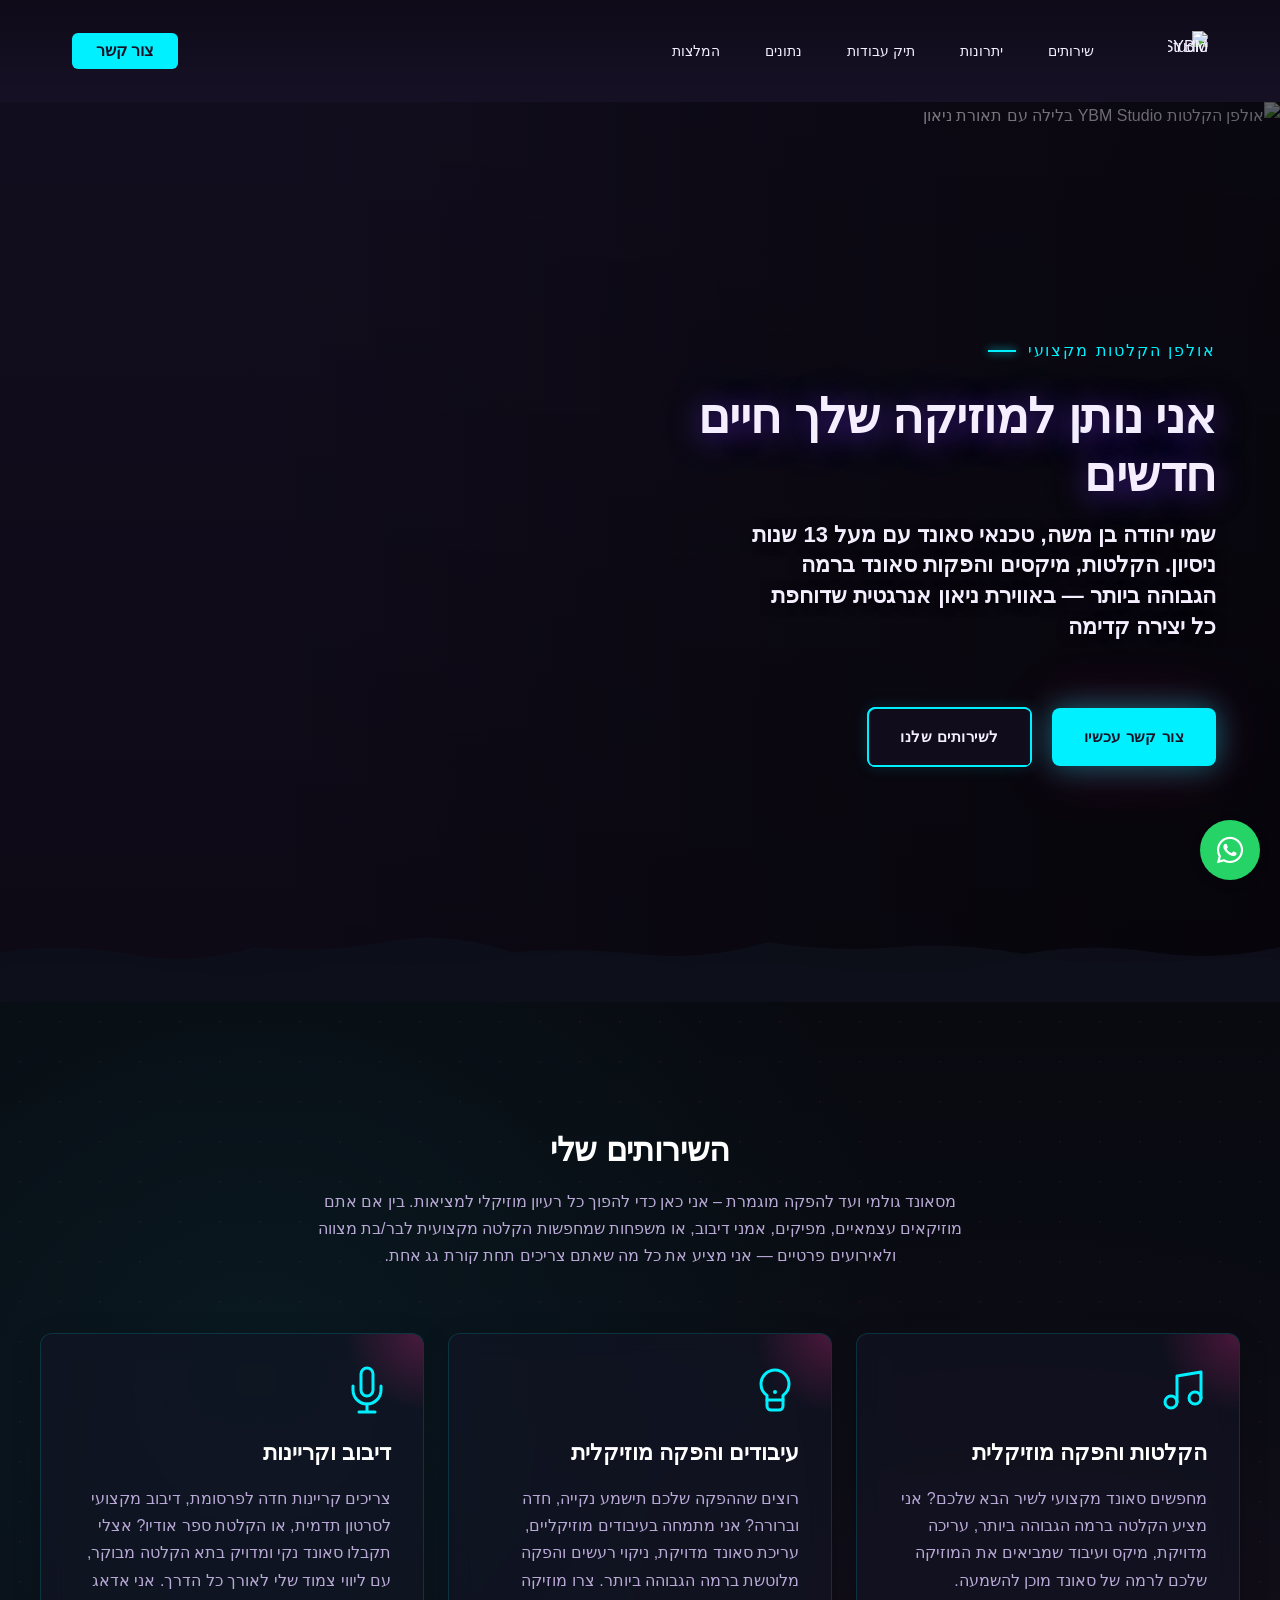
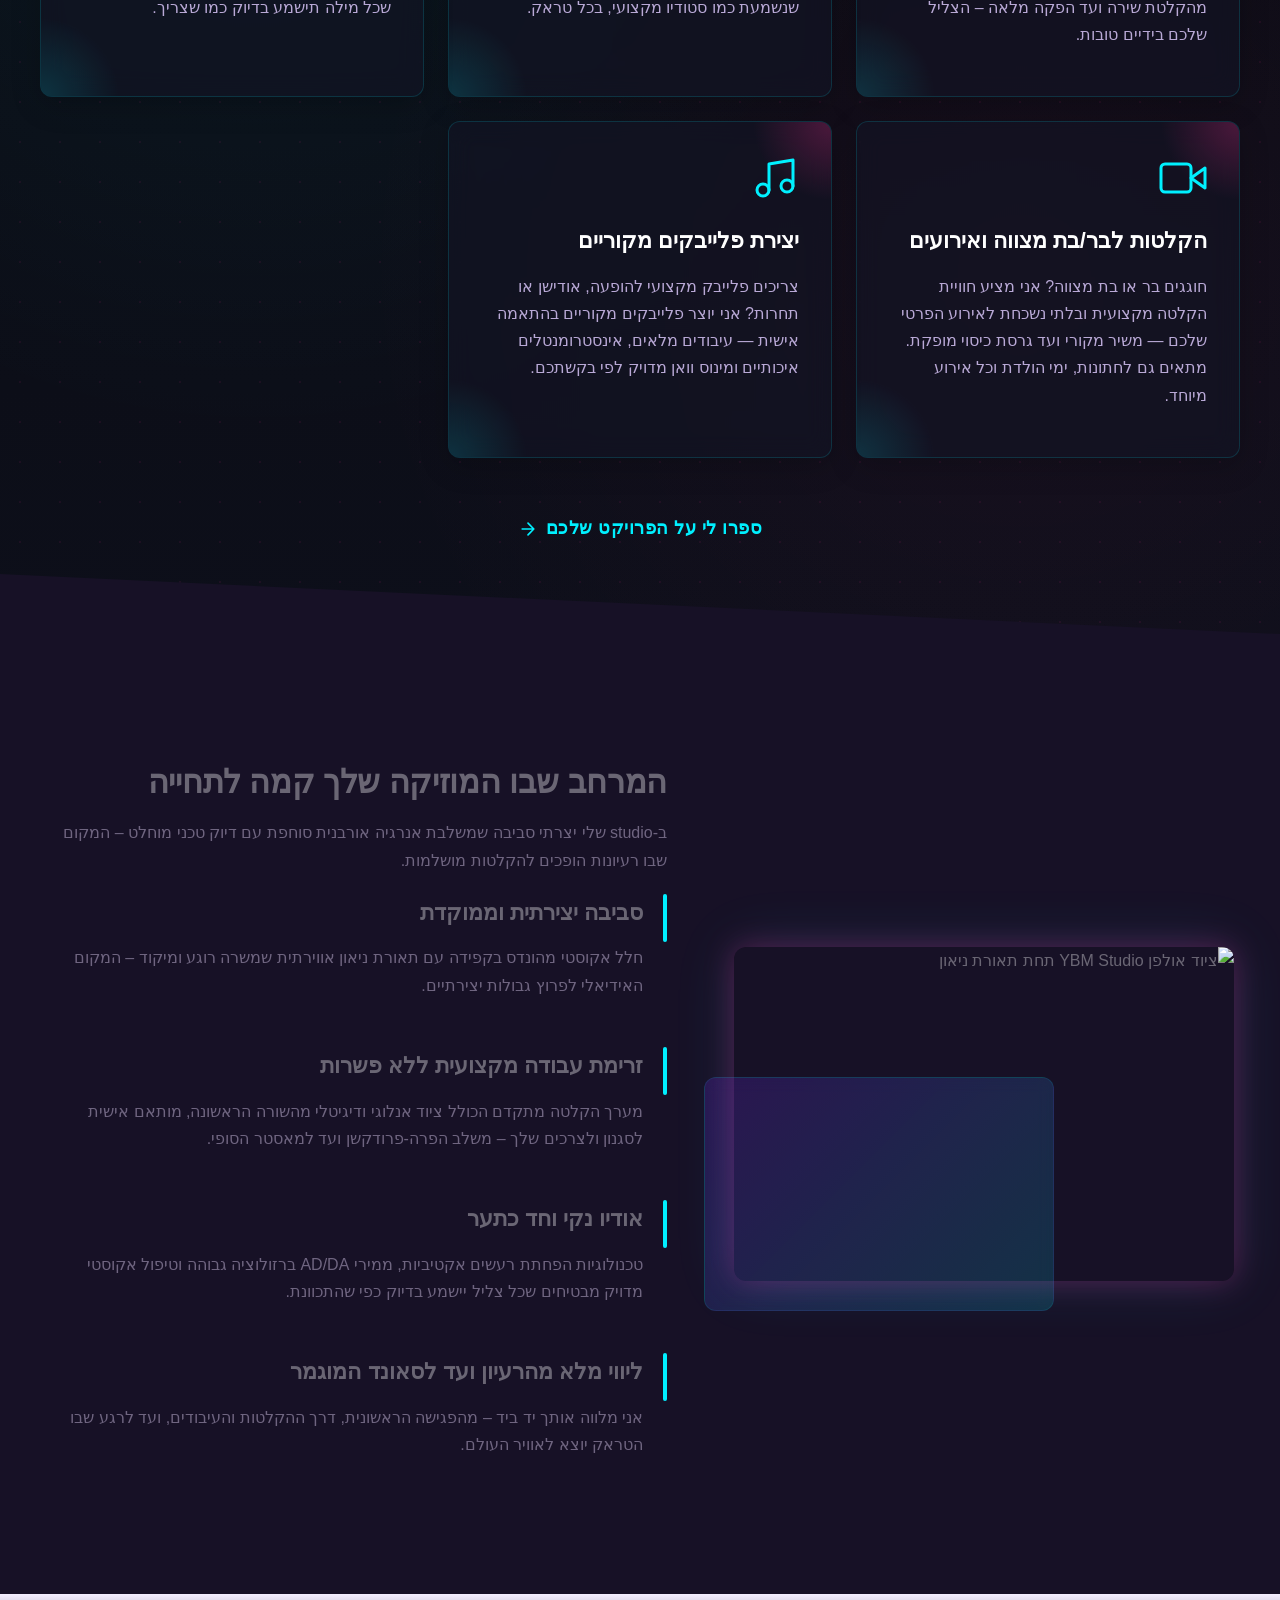
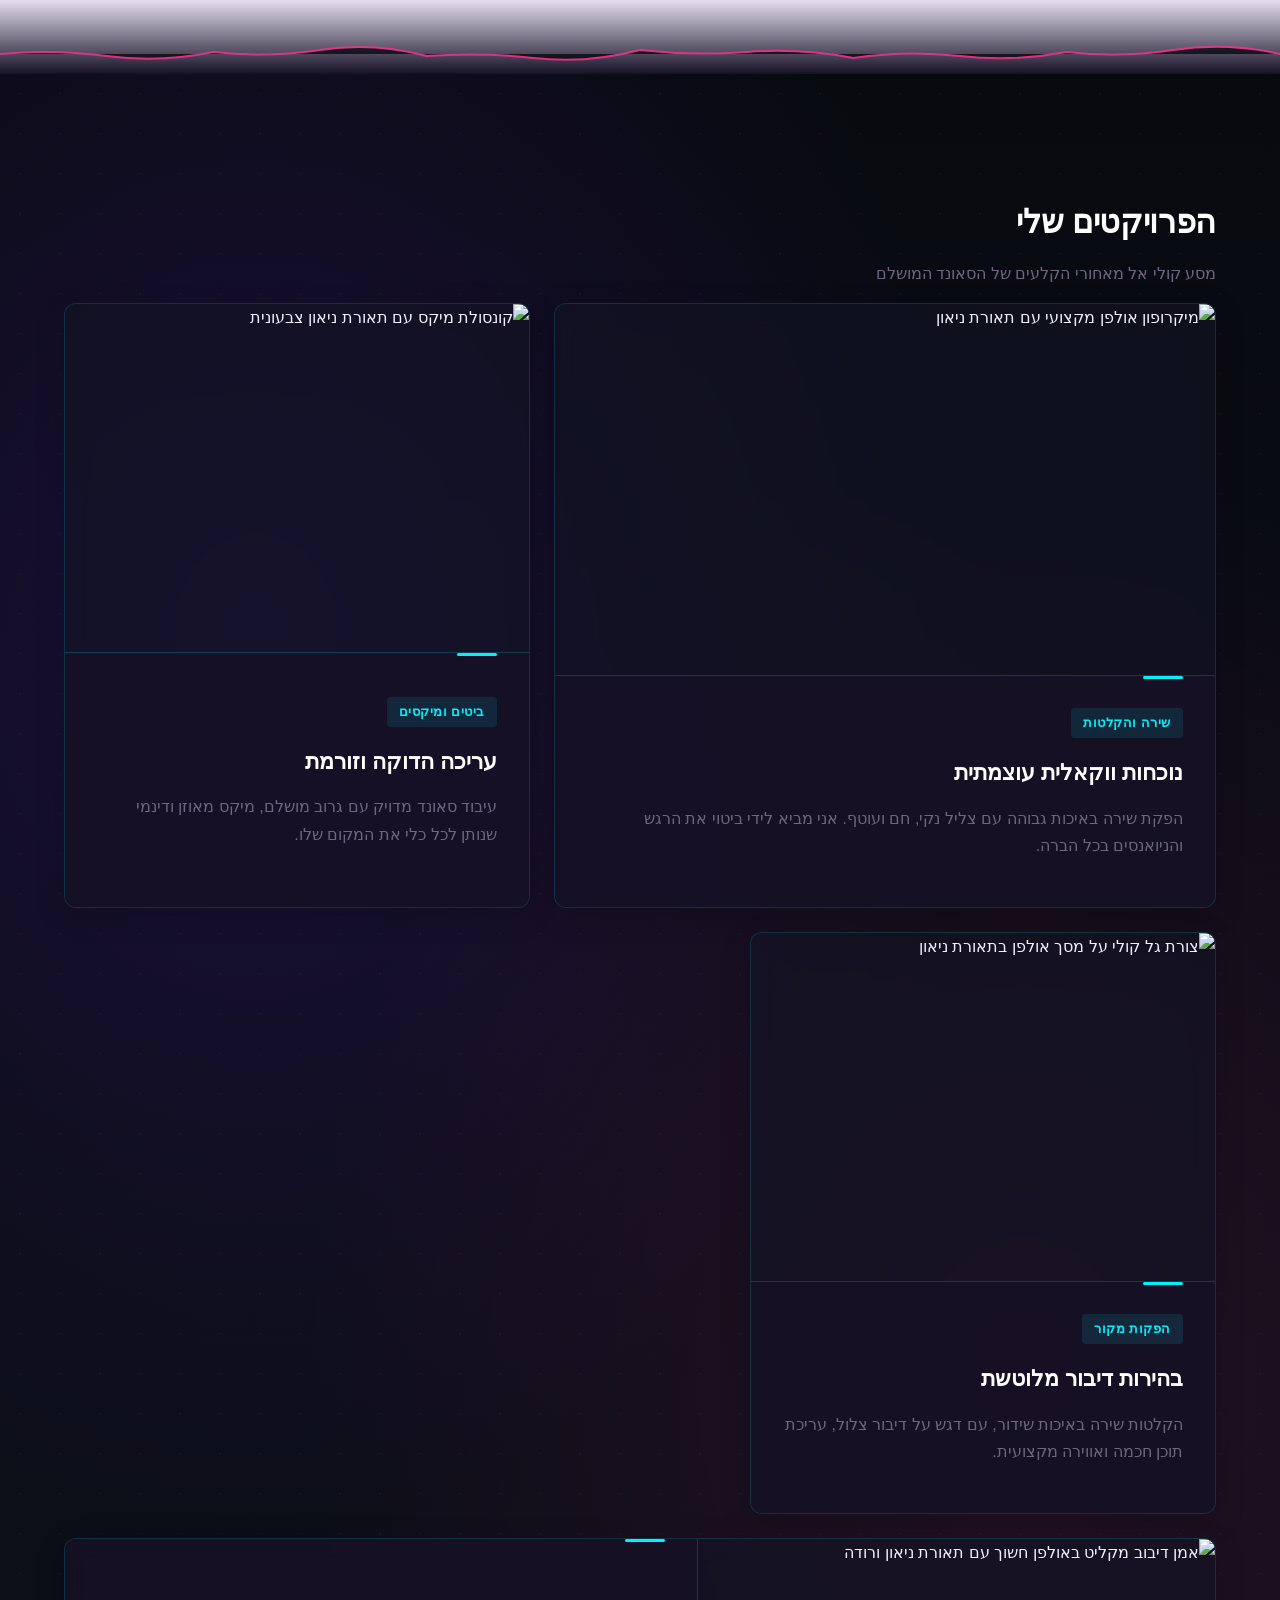
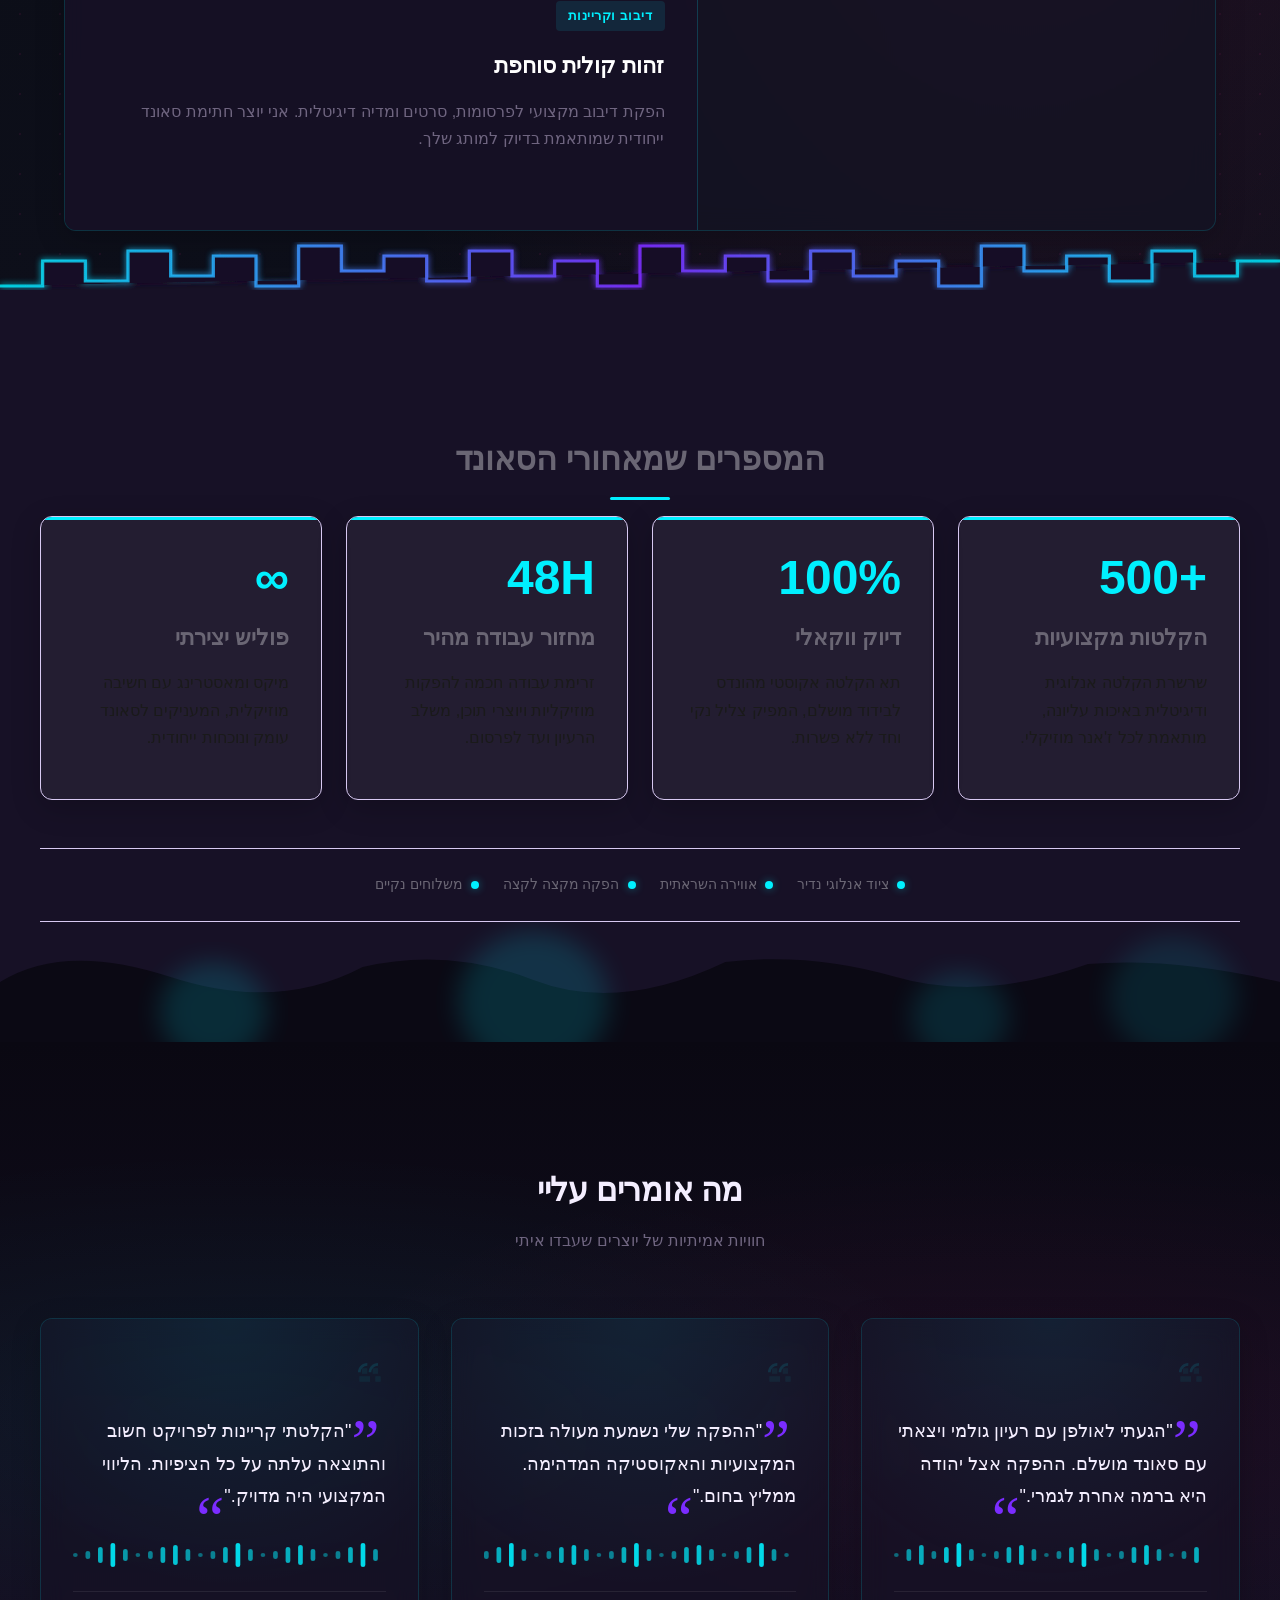
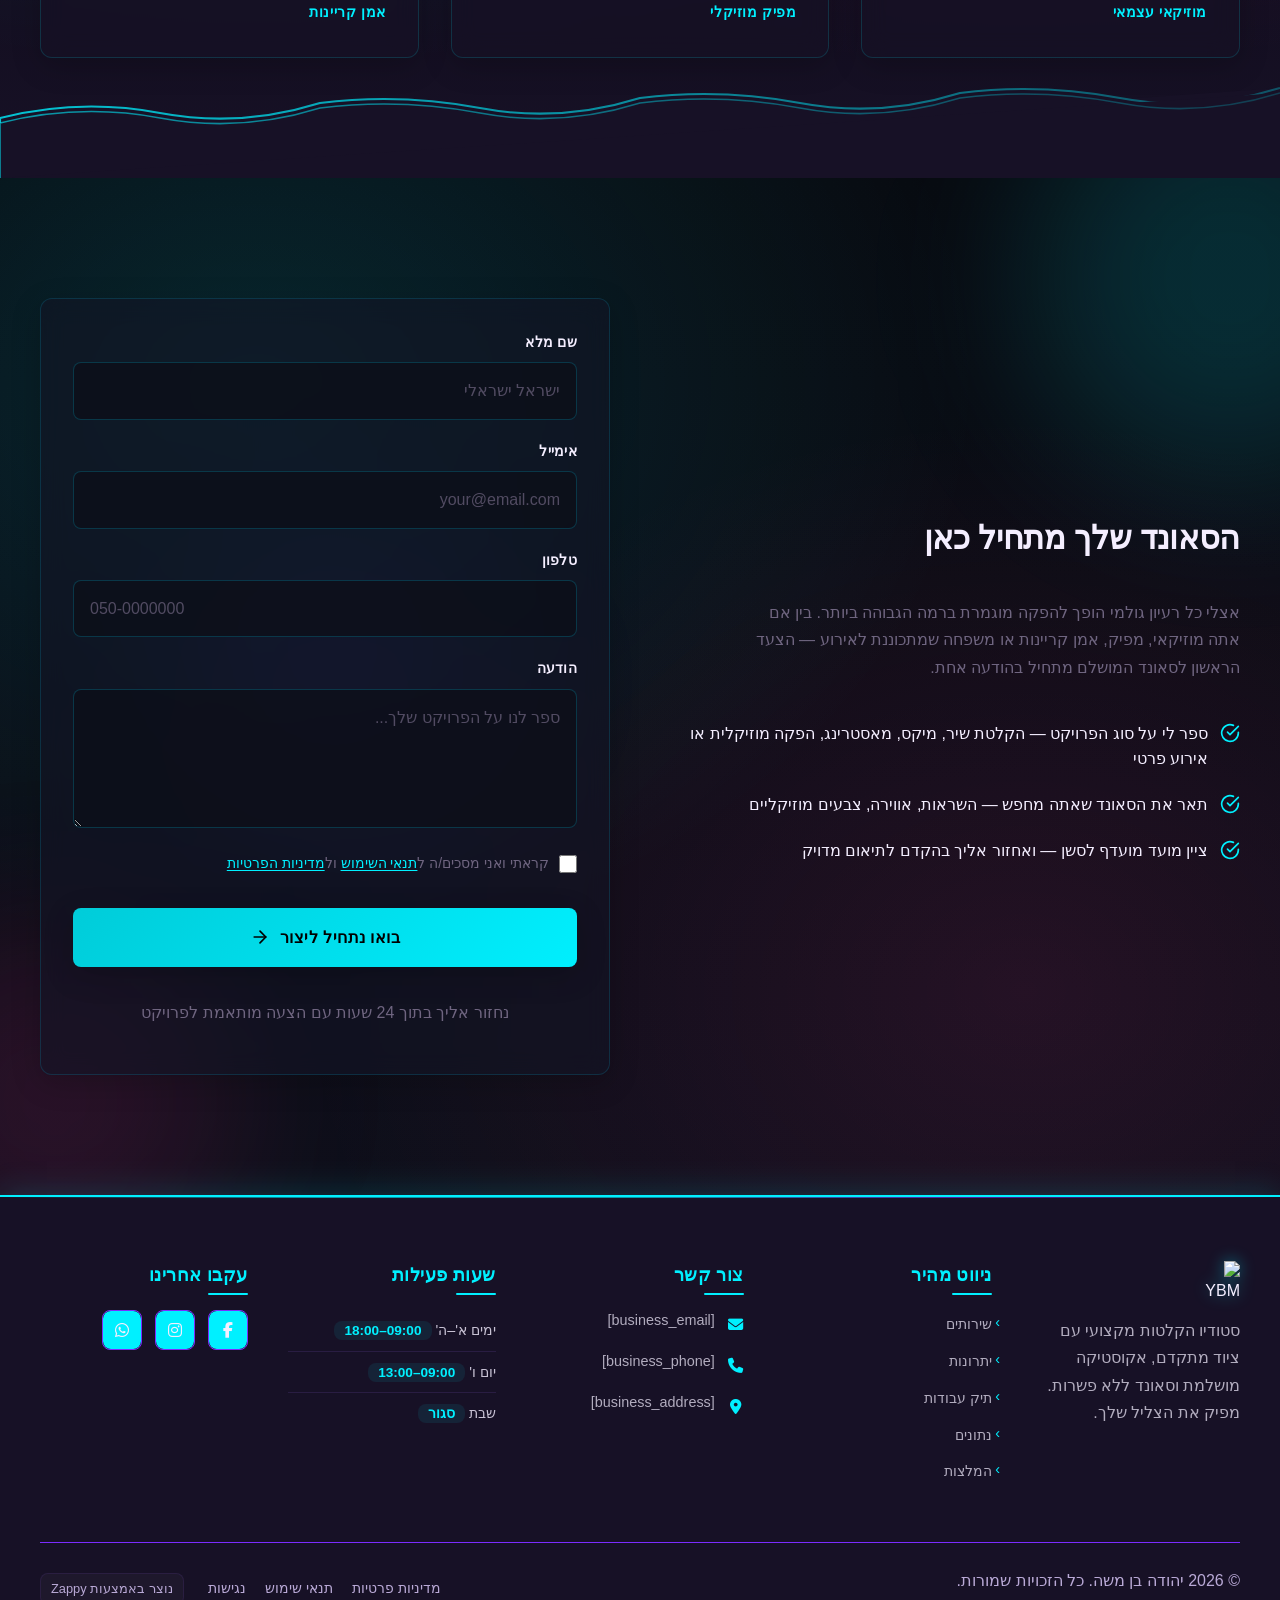
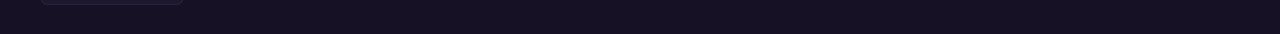
==== commit 91517455: "Background sync: Progressive GitHub Sync" ====
--- a/public/index.html
+++ b/public/index.html
@@ -1 +1 @@
-<!doctype html><html dir="rtl" lang="he"><head><meta charset="UTF-8"><meta content="width=device-width,initial-scale=1" name="viewport"><meta content="index, follow" name="robots"><title>אולפן הקלטות מקצועי — YBM Studio | הפקה מוזיקלית, עיבודים והקלטות שירה</title><meta content="אולפן הקלטות בתל אביב עם אווירת ניאון ורוד-ציאן שמפיחה חיים במוזיקה שלך. ציוד מתקדם, יחס אישי וחוויית הקלטה בלתי נשכחת — הפקות מוזיקליות, עיבודים והקלטות שירה מקצועיות." name="description"><meta content="podcast recording studio, אולפן הקלטות, יהודה בן משה, הקלטת פודקאסט, אולפן הקלטות תל אביב" name="keywords"><link href="/assets/favicon.ico" rel="icon" type="image/x-icon"><link href="/assets/favicon-16x16.png" rel="icon" type="image/png" sizes="16x16"><link href="/assets/favicon-32x32.png" rel="icon" type="image/png" sizes="32x32"><link href="/assets/favicon-48x48.png" rel="icon" type="image/png" sizes="48x48"><link href="/assets/favicon-192x192.png" rel="icon" type="image/png" sizes="192x192"><link href="/assets/favicon-512x512.png" rel="icon" type="image/png" sizes="512x512"><link href="/assets/apple-touch-icon.png" rel="apple-touch-icon"><script>!function(){"use strict";var t="689cd30c-0dee-4a2e-8e25-c46f7738f2a2",e="https://api.zappy5.com/api/analytics/track",a=18e5,n=2592e6,o=!0,i=!0,r=!0;var s=function(){var e="zappy_visitor_"+t,a=null;try{if(a=localStorage.getItem(e)){var o=JSON.parse(a),i=Date.now();if(i-o.created<n)return o.lastSeen=i,localStorage.setItem(e,JSON.stringify(o)),o.id}}catch(t){console.warn("Zappy Analytics: LocalStorage not available")}var r="zv_"+Date.now()+"_"+Math.random().toString(36).substr(2,9);try{localStorage.setItem(e,JSON.stringify({id:r,created:Date.now(),lastSeen:Date.now()}))}catch(t){}return r}(),c=function(){var e="zappy_session_"+t,n=null;try{if(n=sessionStorage.getItem(e)){var o=JSON.parse(n),i=Date.now();if(i-o.timestamp<a)return o.timestamp=i,sessionStorage.setItem(e,JSON.stringify(o)),o.id}}catch(t){console.warn("Zappy Analytics: SessionStorage not available")}var r="zs_"+Date.now()+"_"+Math.random().toString(36).substr(2,9);try{sessionStorage.setItem(e,JSON.stringify({id:r,timestamp:Date.now()}))}catch(t){}return r}();function l(a,n){n=n||{};var o={website_id:t,event_type:a,page_path:window.location.pathname,referrer:document.referrer||"direct",visitor_id:s,session_id:c,metadata:n};if(navigator.sendBeacon){var i=new Blob([JSON.stringify(o)],{type:"application/json"});navigator.sendBeacon(e,i)}else fetch(e,{method:"POST",headers:{"Content-Type":"application/json"},body:JSON.stringify(o),keepalive:!0}).catch(function(t){console.warn("Zappy Analytics: Failed to track event",t)})}o&&l("pageview",{title:document.title,url:window.location.href}),i&&document.addEventListener("click",function(t){var e=t.target;if("BUTTON"===e.tagName||e.closest("button")){var a="BUTTON"===e.tagName?e:e.closest("button");l("click",{element:"button",text:a.textContent.trim().substring(0,100),id:a.id||null,class:a.className||null})}else if("A"===e.tagName||e.closest("a")){var n="A"===e.tagName?e:e.closest("a");l("navigation",{element:"link",text:n.textContent.trim().substring(0,100),href:n.href,external:n.hostname!==window.location.hostname})}},!0),r&&document.addEventListener("submit",function(t){var e=t.target;l("form_submit",{form_id:e.id||null,form_name:e.name||null,form_action:e.action||null,form_method:e.method||"GET"})},!0);var d=Date.now();window.addEventListener("beforeunload",function(){l("page_unload",{time_on_page:Math.floor((Date.now()-d)/1e3),page_path:window.location.pathname})}),window.zappyAnalytics={track:l,getVisitorId:function(){return s},getSessionId:function(){return c}}}()</script><script>!function(){"use strict";if(!window.zappyFireMarketingEvent){var t={begin_checkout:"checkout_started",purchase:"checkout_complete",add_to_cart:"add_to_cart",view_product:"view_product"},e={whatsapp_click:{ga4:"contact",meta:"Contact",gtm:"whatsapp_click",ecom:!1},phone_click:{ga4:"contact",meta:"Contact",gtm:"phone_click",ecom:!1},contact_form_submitted:{ga4:"generate_lead",meta:"Lead",gtm:"contact_form_submitted",ecom:!1},checkout_started:{ga4:"begin_checkout",meta:"InitiateCheckout",gtm:"begin_checkout",ecom:!0},checkout_complete:{ga4:"purchase",meta:"Purchase",gtm:"purchase",ecom:!0},product_inquiry:{ga4:"generate_lead",meta:"Lead",gtm:"product_inquiry",ecom:!1},add_to_cart:{ga4:"add_to_cart",meta:"AddToCart",gtm:"add_to_cart",ecom:!0},view_product:{ga4:"view_item",meta:"ViewContent",gtm:"view_item",ecom:!0}};window.zappyFireMarketingEvent=function(r,o,u){try{u=u||{};var p=t[r]||r,d=e[p];if(!d)return;if((o=o||{}).pagePath||o.page_path||(o.pagePath=a()),"checkout_complete"===p){var l=String(o.orderId||o.order_id||o.transaction_id||"");if(l&&function(t){if(!t)return!1;try{return"1"===sessionStorage.getItem(i(t))}catch(t){return!1}}(l))return;l&&function(t){if(t)try{sessionStorage.setItem(i(t),"1")}catch(t){}}(l)}if(!u.skipFirstParty)try{window.zappyAnalytics&&"function"==typeof window.zappyAnalytics.track&&window.zappyAnalytics.track(p,o)}catch(t){}try{if(window.dataLayer=window.dataLayer||[],d.ecom){var _=c(p,o),m={};_.transaction_id&&(m.transaction_id=_.transaction_id),null!=_.value&&(m.value=_.value),_.currency&&(m.currency=_.currency),_.items&&(m.items=_.items),window.dataLayer.push({event:d.gtm,ecommerce:m}),"checkout_complete"!==p&&"checkout_started"!==p||window.dataLayer.push({event:p,ecommerce:m})}else{var s={event:d.gtm};for(var h in o)Object.prototype.hasOwnProperty.call(o,h)&&(s[h]=o[h]);window.dataLayer.push(s)}}catch(t){}try{"function"==typeof window.gtag&&window.gtag("event",d.ga4,c(p,o))}catch(t){}try{"function"==typeof window.fbq&&window.fbq("track",d.meta,function(t,e){for(var r=n(e=e||{}),a=parseFloat(null!=e.value?e.value:null!=e.total?e.total:0)||0,c=String(e.currency||"USD").toUpperCase(),i=[],o=0,u=0;u<r.length;u++)r[u].item_id&&i.push(r[u].item_id),o+=r[u].quantity||1;if("checkout_complete"===t)return{value:a,currency:c,content_ids:i.length?i:void 0,content_type:"product",num_items:o||void 0,order_id:String(e.order_id||e.orderId||e.transaction_id||e.orderNumber||"")||void 0};if("checkout_started"===t)return{value:a,currency:c,content_ids:i.length?i:void 0,content_type:"product",num_items:o||parseInt(null!=e.itemCount?e.itemCount:0,10)||void 0};if("add_to_cart"===t){var p=String(e.productId||e.product_id||i[0]||"");return{value:a||(r[0]?r[0].price*r[0].quantity:0),currency:c,content_ids:p?[p]:i.length?i:void 0,content_type:"product",content_name:e.productName||e.product_name||r[0]&&r[0].item_name,num_items:parseInt(null!=e.quantity?e.quantity:o||1,10)||1}}if("view_product"===t){var d=String(e.productId||e.product_id||i[0]||"");return{value:a||parseFloat(null!=e.price?e.price:0)||0,currency:c,content_ids:d?[d]:i.length?i:void 0,content_type:"product",content_name:e.productName||e.product_name||r[0]&&r[0].item_name}}return"whatsapp_click"===t||"phone_click"===t?{content_name:"whatsapp_click"===t?"WhatsApp":"Phone",content_category:"contact"}:"contact_form_submitted"===t||"product_inquiry"===t?{content_name:"product_inquiry"===t?"Product inquiry":"Contact form",content_category:e.productName||e.product_name||void 0}:e}(p,o))}catch(t){}}catch(t){}};var r=Object.create(null);document.addEventListener("click",function(t){try{var e=t.target;if(!e)return;var r=u(e,".whatsapp-float, a.whatsapp-float, [data-zappy-whatsapp]"),n=function(t){for(var e=t;e&&e!==document;){if("A"===e.tagName)return e;e=e.parentElement}return null}(e),c=n&&n.href||"";if(r||n&&function(t){if(!t)return!1;var e=String(t).toLowerCase();return-1!==e.indexOf("wa.me/")||-1!==e.indexOf("api.whatsapp.com")||-1!==e.indexOf("whatsapp.com/send")||0===e.indexOf("whatsapp:")}(c)){if(!o("wa:"+c)){var i=r?"float":"link";window.zappyFireMarketingEvent("whatsapp_click",{source:i,href:c||null,pagePath:a()})}return}var p=u(e,".phone-header-btn, .nav-phone-btn, .call-btn, [data-zappy-phone]"),d="";if(n&&n.href&&0===String(n.href).toLowerCase().indexOf("tel:")?d=n.href:p&&p.href&&0===String(p.href).toLowerCase().indexOf("tel:")&&(d=p.href),p||d){var l="";return d&&(l=String(d).replace(/^tel:/i,"").trim()),void(o("tel:"+(l||p&&p.id||"btn"))||window.zappyFireMarketingEvent("phone_click",{source:p?"button":"link",phone:l||null,href:d||null,pagePath:a()}))}}catch(t){}},!0)}function a(){try{if(window.ZAPPY_CONFIG&&window.ZAPPY_CONFIG.currentPagePath)return window.ZAPPY_CONFIG.currentPagePath}catch(t){}try{return window.location.pathname||"/"}catch(t){return"/"}}function n(t){var e=(t=t||{}).items||t.cartItems||t.cart_items||t.lineItems||[];Array.isArray(e)||(e=[]);for(var r=[],a=0;a<e.length;a++){var n=e[a];if(n&&"object"==typeof n){var c=String(n.item_id||n.productId||n.product_id||n.id||"").trim(),i=String(n.item_name||n.productName||n.product_name||n.name||"").trim(),o=parseFloat(null!=n.price?n.price:null!=n.unitPrice?n.unitPrice:0)||0,u=Math.max(1,parseInt(null!=n.quantity?n.quantity:null!=n.qty?n.qty:1,10)||1);(c||i)&&r.push({item_id:c||i,item_name:i||c,price:o,quantity:u})}}return r}function c(t,e){var r=n(e=e||{}),c=parseFloat(null!=e.value?e.value:null!=e.total?e.total:0)||0,i=String(e.currency||"USD").toUpperCase();if("checkout_complete"===t)return{transaction_id:String(e.transaction_id||e.orderId||e.order_id||e.orderNumber||"")||void 0,value:c,currency:i,items:r};if("checkout_started"===t)return{value:c,currency:i,items:r};if("add_to_cart"===t){var o=r.length?r:[{item_id:String(e.productId||e.product_id||""),item_name:String(e.productName||e.product_name||""),price:parseFloat(null!=e.value?e.value:null!=e.price?e.price:0)||0,quantity:parseInt(null!=e.quantity?e.quantity:1,10)||1}].filter(function(t){return t.item_id||t.item_name});return{value:c||(o[0]?o[0].price*o[0].quantity:0),currency:i,items:o}}if("view_product"===t){var u=r.length?r:[{item_id:String(e.productId||e.product_id||""),item_name:String(e.productName||e.product_name||""),price:parseFloat(null!=e.price?e.price:null!=e.value?e.value:0)||0,quantity:1}].filter(function(t){return t.item_id||t.item_name});return{currency:i,value:c||(u[0]?u[0].price:0),items:u}}return"whatsapp_click"===t||"phone_click"===t?{method:"whatsapp_click"===t?"whatsapp":"phone",page_path:e.pagePath||a()}:"contact_form_submitted"===t||"product_inquiry"===t?{page_path:e.pagePath||a()}:e}function i(t){return"zappy_purchase_fired_"+String(t||"")}function o(t){var e=Date.now();return!!(r[t]&&e-r[t]<800)||(r[t]=e,!1)}function u(t,e){return t&&t.closest?t.closest(e):null}}()</script><meta content="אולפן הקלטות מקצועי — YBM Studio | הפקה מוזיקלית, עיבודים והקלטות שירה" property="og:title"><meta content="אולפן הקלטות בתל אביב עם אווירת ניאון ורוד-ציאן שמפיחה חיים במוזיקה שלך. ציוד מתקדם, יחס אישי וחוויית הקלטה בלתי נשכחת — הפקות מוזיקליות, עיבודים והקלטות שירה מקצועיות." property="og:description"><meta content="summary_large_image" name="twitter:card"><meta content="אולפן הקלטות מקצועי — YBM Studio | הפקה מוזיקלית, עיבודים והקלטות שירה" name="twitter:title"><meta content="אולפן הקלטות בתל אביב עם אווירת ניאון ורוד-ציאן שמפיחה חיים במוזיקה שלך. ציוד מתקדם, יחס אישי וחוויית הקלטה בלתי נשכחת — הפקות מוזיקליות, עיבודים והקלטות שירה מקצועיות." name="twitter:description"><meta content="website" property="og:type"><meta content="he_IL" property="og:locale"><style>.skip-link{position:absolute;top:0;left:0;transform:translateY(-200%);padding:12px 18px;background:var(--bg-dark,#1a1a1a);color:var(--text-light,#fff);font-weight:600;border-radius:0 0 8px 0;z-index:10000}.skip-link:focus{transform:none;outline:2px solid var(--ring,#fff);outline-offset:2px}:focus-visible{outline:2px solid var(--ring,currentColor);outline-offset:3px}</style><link href="/assets/favicon.ico" rel="icon" type="image/x-icon"><link href="/assets/favicon-16x16.png" rel="icon" type="image/png" sizes="16x16"><link href="/assets/favicon-32x32.png" rel="icon" type="image/png" sizes="32x32"><link href="/assets/favicon-48x48.png" rel="icon" type="image/png" sizes="48x48"><link href="/assets/favicon-192x192.png" rel="icon" type="image/png" sizes="192x192"><link href="/assets/favicon-512x512.png" rel="icon" type="image/png" sizes="512x512"><link href="/assets/apple-touch-icon.png" rel="apple-touch-icon"><link href="https://cdn.jsdelivr.net/npm/vanilla-cookieconsent@3/dist/cookieconsent.css" rel="stylesheet"><style id="zappy-critical-above-fold-css">html{box-sizing:border-box;-webkit-text-size-adjust:100%}*,::after,::before{box-sizing:inherit}body{margin:0;min-width:320px;overflow-x:clip}img,svg,video{max-width:100%;height:auto}main{display:block}.container{width:min(100% - 32px,1200px);margin-inline:auto}.navbar,header .navbar,header[role=banner],nav.navbar{position:relative;z-index:1000;width:100%}.nav-container,.navbar .container{display:flex;align-items:center;justify-content:space-between;min-height:64px}.logo,.logo-link img{display:block;width:35px;height:35px;object-fit:contain}#navMenu,.nav-menu{list-style:none;margin:0;padding:0}#navMenu a,.nav-menu a,.navbar .nav-links a,.navbar a{color:inherit;text-decoration:none}#navMenu .sub-menu,.nav-menu .sub-menu,.navbar .sub-menu{display:none}.fa,.fa-brands,.fa-regular,.fa-solid,.fab,.far,.fas{display:inline-block;min-width:1em;text-align:center}html:not(#zappy-noop) .navbar:has(.nav-ecommerce-icons)>.phone-header-btn,html:not(#zappy-noop)[data-zappy-site-type=ecommerce] .phone-header-btn{display:none!important;visibility:hidden!important;width:0!important;height:0!important;pointer-events:none!important}.zappy-preview-empty-store-cta{display:none!important;visibility:hidden!important;height:0!important;max-height:0!important;overflow:hidden!important;margin:0!important;padding:0!important;border:0!important;box-shadow:none!important}.zappy-catalog-menu{background:var(--surface-color,var(--surface,linear-gradient(135deg,#f8f9fa 0,#fff 100%)));border-bottom:1px solid var(--border-color,#e5e7eb);padding:0;position:sticky;top:0;z-index:90}.zappy-catalog-menu.rtl,.zappy-catalog-menu[dir=rtl]{direction:rtl}.zappy-catalog-menu.ltr,.zappy-catalog-menu[dir=ltr]{direction:ltr}.catalog-menu-container{max-width:1440px;margin:0 auto;display:flex;align-items:center;gap:8px;padding:10px 24px;overflow:visible}.catalog-menu-categories,.catalog-menu-list{display:flex;align-items:center;gap:4px;flex-wrap:wrap;margin:0;padding:0;list-style:none}.catalog-menu-item{display:inline-flex;align-items:center;padding:8px 16px;font-size:14px;font-weight:500;color:var(--text-color,var(--text,#374151));text-decoration:none;border-radius:20px;white-space:nowrap}.catalog-menu-all{background:var(--primary-color,var(--primary,#111));color:var(--text-light,#fff)!important}.catalog-menu-parent{position:relative;display:inline-flex;align-items:center}.catalog-menu-trigger{display:inline-flex;align-items:center;gap:6px}.catalog-menu-chevron{flex-shrink:0}.catalog-menu-parent>.sub-menu{display:none!important;visibility:hidden!important;opacity:0!important;pointer-events:none!important}.hero-section,.index-hero-section,section[class*=hero]{position:relative;overflow:hidden}.hero-section,.index-hero-section{min-height:560px}section[data-hero-type*=fullscreen]{min-height:100vh}.hero-bg-image,.hero-bg-wrapper,section[class*=hero] [class*=hero-bg]{position:absolute;inset:0;width:100%;height:100%}.hero-bg-image img,.hero-bg-wrapper img,section[class*=hero] [data-hero-bg],section[class*=hero] img[data-hero-background=true]{width:100%!important;height:100%!important;object-fit:cover!important;display:block}.hero-content,section[class*=hero] .container{position:relative;z-index:2}@media(max-width:768px){:root{--header-height:72px;--total-header-height:72px;--zappy-mobile-menu-top:72px}html[data-zappy-site-type=ecommerce] body{padding-top:var(--total-header-height,72px)}html[data-zappy-site-type=ecommerce] body>.navbar:not(.zappy-catalog-menu),html[data-zappy-site-type=ecommerce] body>nav.navbar{position:fixed!important;top:0;left:0;right:0;z-index:100000;width:100%;margin-bottom:0}.zappy-catalog-menu{position:fixed;top:var(--header-height,72px);left:0;right:0;z-index:99999}.nav-container,.navbar .container{min-height:60px}#navMenu,.nav-menu{max-width:100vw;overflow-x:hidden}.hero-section,.index-hero-section,section[class*=hero],section[data-hero-type*=fullscreen]{min-height:100svh}.hero-bg-image,.hero-bg-wrapper,.hero-scrim{min-height:100svh}}:root{--zappy-header-stack-height:calc(var(--zappy-announcement-height, 40px) + var(--header-height, 72px))}body:has(.zappy-announcement-bar) .navbar:not(.zappy-catalog-menu):not(.mobile-search-panel),body:has(.zappy-announcement-bar) header.navbar,body:has(.zappy-announcement-bar) nav.navbar:not(.zappy-catalog-menu){top:var(--zappy-announcement-height,40px)!important}body:has(.zappy-announcement-bar) .index-hero-section,body:has(.zappy-announcement-bar) main>section[class*=hero]:first-of-type,body:has(.zappy-announcement-bar) section[data-hero-type^=fullscreen]{margin-top:calc(-1 * var(--zappy-header-stack-height))!important;padding-top:calc(var(--zappy-header-stack-height))!important}[data-zappy-content-align]{display:flex!important;flex-direction:column!important}[data-zappy-content-align^=top-]{justify-content:flex-start!important}[data-zappy-content-align^=center-],[data-zappy-content-align^=lower-],[data-zappy-content-align^=upper-]{justify-content:center!important}[data-zappy-content-align^=bottom-]{justify-content:flex-end!important}[data-zappy-content-align$="-left"],[data-zappy-content-align$="-mid-left"]{align-items:flex-start!important;text-align:start!important}[data-zappy-content-align$="-center"]{align-items:center!important;text-align:center!important}[data-zappy-content-align$="-mid-right"],[data-zappy-content-align$="-right"]{align-items:flex-end!important;text-align:end!important}[data-zappy-content-align] [data-zappy-align-target]{margin-left:auto;margin-right:auto}[data-zappy-content-align$="-center"] [data-zappy-align-target],[data-zappy-content-align$="-center"] [data-zappy-align-target]>*{text-align:center!important}</style><link href="/styles.css" rel="stylesheet"><script>window.ZAPPY_WEBSITE_ID="689cd30c-0dee-4a2e-8e25-c46f7738f2a2",window.ZAPPY_API_BASE="https://api.zappy5.com"</script><link href="/assets/site-image-index-hero-image-1.webp" rel="preload" as="image" fetchpriority="high"><style id="zappy-dropdown-submenu-styles">#navMenu li:has(.sub-menu),.nav-menu li:has(.sub-menu),.navbar li:has(.sub-menu),nav li:has(.sub-menu){position:relative}#navMenu .sub-menu,.nav-menu .sub-menu,.navbar .sub-menu,nav .sub-menu{display:block!important;position:absolute!important;top:100%;left:0;min-width:220px;border-radius:8px;box-shadow:0 8px 25px rgba(0,0,0,.15);padding:8px 0;opacity:0;visibility:hidden;transform:translateY(10px);transition:all .3s ease;z-index:1000;list-style:none;pointer-events:none}#navMenu li:hover>.sub-menu,.nav-menu li:hover>.sub-menu,.navbar li:hover>.sub-menu,nav li:hover>.sub-menu{opacity:1!important;visibility:visible!important;transform:translateY(0)!important;pointer-events:auto!important}.sub-menu li{list-style:none;margin:0;padding:0}.sub-menu a{display:block!important;padding:10px 16px!important;color:var(--text-dark,#333)!important;font-weight:500;text-decoration:none;white-space:nowrap;transition:background-color .2s}.sub-menu .zappy-nav-child>a{padding-left:28px!important;font-size:.9em!important;opacity:.85!important}[dir=rtl] .sub-menu .zappy-nav-child>a,html[lang=ar] .sub-menu .zappy-nav-child>a,html[lang=he] .sub-menu .zappy-nav-child>a{padding-left:10px!important;padding-right:28px!important}.sub-menu .zappy-nav-parent>a{font-weight:600!important}.sub-menu a:hover{background-color:#f5f5f5}[dir=rtl] .nav-menu .sub-menu,[dir=rtl] .navbar .sub-menu,[dir=rtl] nav .sub-menu,html[lang=ar] .nav-menu .sub-menu,html[lang=ar] .navbar .sub-menu,html[lang=ar] nav .sub-menu,html[lang=he] .nav-menu .sub-menu,html[lang=he] .navbar .sub-menu,html[lang=he] nav .sub-menu{left:auto!important;right:0!important}.sub-menu:empty,.sub-menu:not(:has(li)):not(:has(> a)),.sub-menu:not(:has(li:not(.zappy-hidden-menu-item))):not(:has(> a)){display:none!important;opacity:0!important;visibility:hidden!important;pointer-events:none!important}li:has(.menu-group-title):hover>.sub-menu{opacity:1!important;visibility:visible!important;transform:translateY(0)!important;pointer-events:auto!important}#navMenu>li>.menu-group-title,.nav-menu>li>.menu-group-title{display:inline-block;padding:.5rem 1rem;cursor:default;user-select:none}@media (max-width:768px){#navMenu .sub-menu,.nav-menu .sub-menu,.navbar .sub-menu,nav .sub-menu{position:static!important;transform:none!important;box-shadow:none!important;background:0 0!important;max-height:0;overflow:hidden;opacity:0;visibility:hidden;transition:max-height .3s ease,opacity .3s ease;padding:0!important;border-radius:0!important}#navMenu .sub-menu.mobile-expanded,.nav-menu .sub-menu.mobile-expanded,.navbar .sub-menu.mobile-expanded{max-height:none!important;overflow-y:visible!important;opacity:1!important;visibility:visible!important;padding:8px 0 8px 16px!important}[dir=rtl] .sub-menu.mobile-expanded,html[lang=he] .sub-menu.mobile-expanded{padding:8px 16px 8px 0!important}#navMenu li:hover>.sub-menu,.nav-menu li:hover>.sub-menu,.navbar li:hover>.sub-menu,nav li:hover>.sub-menu{opacity:0;visibility:hidden;pointer-events:none}#navMenu li>.sub-menu.mobile-expanded,.nav-menu li>.sub-menu.mobile-expanded,.navbar li>.sub-menu.mobile-expanded,nav li>.sub-menu.mobile-expanded{opacity:1!important;visibility:visible!important;pointer-events:auto!important}#navMenu li:has(.sub-menu),.nav-menu li:has(.sub-menu),.navbar li:has(.sub-menu),nav li:has(.sub-menu){display:flex!important;flex-wrap:wrap!important;align-items:center!important;position:relative!important;min-height:44px!important}#navMenu li:has(.sub-menu)>a,.nav-menu li:has(.sub-menu)>a,.navbar li:has(.sub-menu)>a,nav li:has(.sub-menu)>a{flex:1!important;min-width:0!important}#navMenu li:has(.sub-menu)>.menu-group-title,.nav-menu li:has(.sub-menu)>.menu-group-title,.navbar li:has(.sub-menu)>.menu-group-title,nav li:has(.sub-menu)>.menu-group-title{flex:1!important;min-width:0!important;display:flex!important;align-items:center!important;padding:12px 16px!important;min-height:44px!important;line-height:1.4!important;font-weight:600!important;box-sizing:border-box!important}#navMenu li:has(.sub-menu)>.sub-menu,.nav-menu li:has(.sub-menu)>.sub-menu,.navbar li:has(.sub-menu)>.sub-menu,nav li:has(.sub-menu)>.sub-menu{flex-basis:100%!important;width:100%!important}#navMenu li:has(.sub-menu)>a [class*=arrow],#navMenu li:has(.sub-menu)>a [class*=chevron],.nav-menu li:has(.sub-menu)>a .fa-angle-down,.nav-menu li:has(.sub-menu)>a .fa-chevron-down,.nav-menu li:has(.sub-menu)>a [class*=arrow],.nav-menu li:has(.sub-menu)>a [class*=chevron],nav li:has(.sub-menu)>a [class*=arrow],nav li:has(.sub-menu)>a [class*=chevron]{display:none!important;visibility:hidden!important}.mobile-submenu-toggle{display:flex!important;align-items:center!important;justify-content:center!important;width:44px!important;height:auto!important;background:0 0!important;border:none!important;cursor:pointer!important;color:var(--text-light)!important;position:static!important;flex-shrink:0!important;align-self:stretch!important;z-index:2!important;padding:0!important;margin:0!important}.mobile-submenu-toggle::after{content:''!important;width:0!important;height:0!important;border-left:6px solid transparent!important;border-right:6px solid transparent!important;border-top:7px solid currentColor!important;transition:transform .3s ease!important}.mobile-submenu-toggle.expanded::after{transform:rotate(180deg)!important}.sub-menu a{padding:10px 0!important;display:block!important;color:var(--text-light)!important;white-space:normal!important}.sub-menu .zappy-nav-child>a{padding-left:28px!important;font-size:.9em!important;opacity:.85!important}[dir=rtl] .sub-menu .zappy-nav-child>a,html[lang=ar] .sub-menu .zappy-nav-child>a,html[lang=he] .sub-menu .zappy-nav-child>a{padding-left:0!important;padding-right:28px!important}.sub-menu .zappy-nav-parent>a{font-weight:600!important}#navMenu.active,.nav-menu.active{max-width:100vw!important;overflow-x:hidden!important;box-sizing:border-box!important}.navbar .sub-menu li a,.zappy-products-dropdown .sub-menu a,nav.navbar .sub-menu li a{color:var(--text-light)!important}}@media (min-width:769px){.mobile-submenu-toggle{display:none!important}}</style><style id="zappy-widget-visibility">html[dir=rtl] .whatsapp-float{right:20px!important;left:auto!important}html:not([dir]) .whatsapp-float,html[dir=ltr] .whatsapp-float{left:20px!important;right:auto!important}html[dir=rtl] #mic-access-tool-general-button,html[dir=rtl] #mic-init-access-tool #mic-access-tool-general-button,html[dir=rtl] #mic-init-access-tool .mic-access-tool-general-button,html[dir=rtl] ._access-icon,html[dir=rtl] .mic-access-tool-general-button{left:20px!important;right:auto!important}html:not([dir]) #mic-access-tool-general-button,html:not([dir]) #mic-init-access-tool #mic-access-tool-general-button,html:not([dir]) #mic-init-access-tool .mic-access-tool-general-button,html:not([dir]) ._access-icon,html:not([dir]) .mic-access-tool-general-button,html[dir=ltr] #mic-access-tool-general-button,html[dir=ltr] #mic-init-access-tool #mic-access-tool-general-button,html[dir=ltr] #mic-init-access-tool .mic-access-tool-general-button,html[dir=ltr] ._access-icon,html[dir=ltr] .mic-access-tool-general-button{right:20px!important;left:auto!important}@media (max-width:768px){.whatsapp-float{display:flex!important}}@media (min-width:769px){.whatsapp-float{display:flex!important}}@media (max-width:768px){#mic-access-tool-general-button,#mic-init-access-tool #mic-access-tool-general-button,#mic-init-access-tool .mic-access-tool-general-button,._access-icon,.mic-access-tool-general-button{display:flex!important;visibility:visible!important;opacity:1!important;pointer-events:auto!important}#mic-access-tool-box.opened-mic-access-tool,#mic-init-access-tool #mic-access-tool-box.opened-mic-access-tool,.mic-access-tool-box.opened-mic-access-tool{visibility:visible!important;opacity:1!important;pointer-events:auto!important}}@media (min-width:769px){#mic-access-tool-general-button,#mic-init-access-tool #mic-access-tool-general-button,#mic-init-access-tool .mic-access-tool-general-button,._access-icon,.mic-access-tool-general-button{display:flex!important;visibility:visible!important;opacity:1!important;pointer-events:auto!important}#mic-access-tool-box.opened-mic-access-tool,#mic-init-access-tool #mic-access-tool-box.opened-mic-access-tool,.mic-access-tool-box.opened-mic-access-tool{visibility:visible!important;opacity:1!important;pointer-events:auto!important}}</style></head><body><a href="#main" class="skip-link">דלג לתוכן הראשי</a><nav class="navbar" dir="rtl"><button class="mobile-toggle" aria-label="Menu" id="mobileToggle"><svg viewBox="0 0 24 24" fill="none" height="24" width="24" class="hamburger-icon" style="display:block !important"><path d="M3 12h18M3 6h18M3 18h18" stroke="currentColor" stroke-width="2" stroke-linecap="round"></path></svg> <svg viewBox="0 0 24 24" fill="none" height="24" width="24" class="close-icon" style="display:none !important"><path d="M18 6L6 18M6 6l12 12" stroke="currentColor" stroke-width="2" stroke-linecap="round"></path></svg></button> <button class="phone-header-btn" aria-label="Call" data-phone="[business_phone]"><svg viewBox="0 0 24 24" fill="currentColor" height="20" width="20"><path d="M22 16.92v3a2 2 0 0 1-2.18 2 19.79 19.79 0 0 1-8.63-3.07 19.5 19.5 0 0 1-6-6 19.79 19.79 0 0 1-3.07-8.67A2 2 0 0 1 4.11 2h3a2 2 0 0 1 2 1.72 12.84 12.84 0 0 0 .7 2.81 2 2 0 0 1-.45 2.11L8.09 9.91a16 16 0 0 0 6 6l1.27-1.27a2 2 0 0 1 2.11-.45 12.84 12.84 0 0 0 2.81.7A2 2 0 0 1 22 16.92z"></path></svg></button><div class="nav-container"><div class="nav-right-group"><div class="nav-brand"><a href="/" class="logo-link"><img alt="YBM Studio" decoding="async" height="35" src="/assets/site-image-image-1.webp" width="35" class="logo"></a></div><ul class="nav-menu" id="navMenu"><li><a href="#services">שירותים</a></li><li><a href="#benefits">יתרונות</a></li><li><a href="#portfolio">תיק עבודות</a></li><li><a href="#stats">נתונים</a></li><li><a href="#testimonials">המלצות</a></li><li class="mobile-contact-link nav-cta-mobile-item"><a href="#contact" class="nav-cta-btn">צור קשר</a></li></ul></div><div class="nav-cta-container"><a href="#contact" class="nav-cta-btn">צור קשר</a></div></div></nav><script>window.addEventListener("load",function(){const e=document.querySelector(".navbar, nav, header");if(!e)return void console.log("[Navbar] Navbar element not found");let t=document.getElementById("mobileToggle")||document.querySelector(".mobile-toggle")||document.querySelector(".hamburger")||document.querySelector(".hamburger-menu")||document.querySelector(".menu-toggle")||document.querySelector(".burger-menu")||document.querySelector('[aria-label="Menu"]')||document.querySelector('[aria-label="תפריט"]');const o=document.querySelector(".phone-header-btn"),n=window.getComputedStyle(e);let r=n.backgroundColor;if(console.log("[Navbar] Initial navbar background:",r),"transparent"===r||"rgba(0, 0, 0, 0)"===r||r.startsWith("rgba")&&r.includes(", 0)")){const e=n.backgroundImage;if(e&&"none"!==e)console.log("[Navbar] Navbar has background image/gradient, using dark text"),r="rgb(240, 240, 240)";else{const e=window.getComputedStyle(document.body).backgroundColor;console.log("[Navbar] Navbar transparent, using body background:",e),r=e}}const a=r.match(/\d+/g);if(a&&a.length>=3){const e=(.299*parseInt(a[0])+.587*parseInt(a[1])+.114*parseInt(a[2]))/255;console.log("[Navbar] Mobile button colors preserved from Claude CSS (luminance:",e.toFixed(2)+")");const n=document.createElement("style");n.id="zappy-mobile-nav-fix";document.documentElement.lang;document.documentElement.dir,n.textContent='\n        /* Hide mobile buttons on desktop, show only on mobile */\n        @media (min-width: 769px) {\n          .mobile-toggle,\n          .phone-header-btn {\n            display: none !important;\n          }\n        }\n        \n        /* Show and position mobile buttons correctly on mobile */\n        @media (max-width: 768px) {\n          .navbar,\n          nav.navbar {\n            min-height: 70px !important;\n          }\n\n          .mobile-toggle,\n          .phone-header-btn {\n            position: absolute !important;\n            top: 0 !important;\n            bottom: 0 !important;\n            margin-top: auto !important;\n            margin-bottom: auto !important;\n            transform: none !important;\n            z-index: 1001 !important;\n            display: flex !important;\n            align-items: center !important;\n            justify-content: center !important;\n            width: 36px !important;\n            height: 36px !important;\n            border-radius: 50% !important;\n            border: none !important;\n            cursor: pointer !important;\n            padding: 6px !important;\n            background: none !important;\n            color: var(--nav-text, var(--text-light)) !important;\n            touch-action: manipulation !important;\n            -webkit-tap-highlight-color: transparent !important;\n          }\n\n          html[data-zappy-site-type="ecommerce"] .phone-header-btn,\n          body[data-zappy-site-type="ecommerce"] .phone-header-btn,\n          html[data-zappy-site-type="ecommerce"] header .phone-header-btn,\n          html[data-zappy-site-type="ecommerce"] nav .phone-header-btn {\n            display: none !important;\n            visibility: hidden !important;\n            width: 0 !important;\n            height: 0 !important;\n            min-width: 0 !important;\n            overflow: hidden !important;\n          }\n          \n          /* LTR positioning (default): hamburger LEFT, phone RIGHT */\n          html:not([dir="rtl"]):not([lang="he"]):not([lang="ar"]) .mobile-toggle,\n          html[dir="ltr"] .mobile-toggle {\n            left: 12px !important;\n            right: auto !important;\n          }\n          html:not([dir="rtl"]):not([lang="he"]):not([lang="ar"]) .phone-header-btn,\n          html[dir="ltr"] .phone-header-btn {\n            right: 12px !important;\n            left: auto !important;\n          }\n          \n          /* RTL positioning: hamburger RIGHT, phone LEFT */\n          html[dir="rtl"] .mobile-toggle,\n          html[lang="he"] .mobile-toggle,\n          html[lang="ar"] .mobile-toggle {\n            right: 12px !important;\n            left: auto !important;\n          }\n          html[dir="rtl"] .phone-header-btn,\n          html[lang="he"] .phone-header-btn,\n          html[lang="ar"] .phone-header-btn {\n            left: 12px !important;\n            right: auto !important;\n          }\n          \n          /* CRITICAL: Ensure nav-container has min-height on mobile */\n          /* All children are positioned absolutely/fixed on mobile, so height:auto collapses to 0 */\n          .nav-container {\n            min-height: 70px !important;\n            position: relative !important;\n          }\n          \n          /* Ensure SVG icons are properly sized and inherit color */\n          .mobile-toggle svg,\n          .phone-header-btn svg {\n            width: 24px !important;\n            height: 24px !important;\n            /* Don\'t force display - let JavaScript control hamburger/close toggle */\n          }\n          \n          /* Reset nav-cta-container on mobile - remove desktop box-shadow/padding */\n          /* that creates a visible ghost box when CTA button is hidden */\n          .nav-cta-container {\n            box-shadow: none !important;\n            padding: 0 !important;\n          }\n          \n          /* Hide nav-cta-container entirely on mobile when there\'s no lang-switcher */\n          /* (only the CTA button is inside, and it\'s hidden on mobile) */\n          .nav-cta-container:not(:has(.lang-switcher)) {\n            display: none !important;\n          }\n          \n          /* CRITICAL: Prevent hero image fade gradient from bleeding over headline text */\n          /* The .image-fade-gradient has bottom: -30px (extends below parent) */\n          /* On mobile stacked layout, this overlaps the h1 text below the image */\n          .hero-image-column {\n            overflow: hidden !important;\n          }\n          .image-fade-gradient {\n            bottom: 0 !important;\n          }\n          \n          /* Hide desktop language switcher on mobile - hamburger menu handles it */\n          /* High specificity to override stored CSS */\n          .lang-switcher,\n          .nav-cta-container .lang-switcher,\n          .nav-container .lang-switcher,\n          .navbar .lang-switcher,\n          .navbar .nav-cta-container .lang-switcher {\n            display: none !important;\n          }\n        }\n      ';const r=document.getElementById("zappy-mobile-nav-fix");r&&r.remove(),document.head.appendChild(n),console.log("[Navbar] Critical CSS injected for mobile nav positioning");const i=window.innerWidth<=768;if(t){const e=t.querySelector(".hamburger-icon"),o=t.querySelector(".close-icon");e&&(e.style.setProperty("width","24px","important"),e.style.setProperty("height","24px","important"),e.style.setProperty("display","block","important")),o&&(o.style.setProperty("width","24px","important"),o.style.setProperty("height","24px","important"),o.style.setProperty("display","none","important")),i?(t.style.setProperty("position","absolute","important"),t.style.setProperty("top","0","important"),t.style.setProperty("bottom","0","important"),t.style.setProperty("margin-top","auto","important"),t.style.setProperty("margin-bottom","auto","important"),t.style.setProperty("transform","none","important"),t.style.setProperty("z-index","1001","important"),t.style.removeProperty("left"),t.style.removeProperty("right"),console.log("[Navbar] Mobile toggle positioning applied (mobile viewport)")):(t.style.removeProperty("position"),t.style.removeProperty("top"),t.style.removeProperty("transform"),t.style.removeProperty("z-index"),t.style.removeProperty("left"),t.style.removeProperty("right"),console.log("[Navbar] Desktop viewport - cleared mobile toggle inline positioning"))}if(o){const e=o.querySelector("svg");e&&(e.style.width="24px",e.style.height="24px",e.setAttribute("width","24"),e.setAttribute("height","24")),i?(o.style.setProperty("position","absolute","important"),o.style.setProperty("top","0","important"),o.style.setProperty("bottom","0","important"),o.style.setProperty("margin-top","auto","important"),o.style.setProperty("margin-bottom","auto","important"),o.style.setProperty("transform","none","important"),o.style.setProperty("z-index","1001","important"),o.style.removeProperty("left"),o.style.removeProperty("right"),console.log("[Navbar] Phone button positioning applied (mobile viewport)")):(o.style.removeProperty("position"),o.style.removeProperty("top"),o.style.removeProperty("transform"),o.style.removeProperty("z-index"),o.style.removeProperty("left"),o.style.removeProperty("right"),console.log("[Navbar] Desktop viewport - cleared phone button inline positioning"))}}else console.log("[Navbar] Could not parse background color:",r);t=document.getElementById("mobileToggle")||document.querySelector(".mobile-toggle")||document.querySelector(".hamburger")||document.querySelector(".hamburger-menu")||document.querySelector(".menu-toggle")||document.querySelector(".burger-menu")||document.querySelector('[aria-label="Menu"]')||document.querySelector('[aria-label="תפריט"]');const i=document.getElementById("navMenu")||document.querySelector(".nav-menu")||document.querySelector(".nav-links")||document.querySelector("nav ul:not(.submenu)");if(!t||!i)return void console.log("[Navbar] Mobile toggle or menu not found:",{toggle:!!t,menu:!!i});i.id||(i.id="navMenu"),console.log("[Navbar] Initializing mobile menu...");const l=t.cloneNode(!0);t.parentNode.replaceChild(l,t);var s=0;function p(e){var t=Date.now();t-s<300||(s=t,function(e){e.preventDefault(),e.stopPropagation();const t=l.querySelector(".hamburger-icon"),o=l.querySelector(".close-icon");i.classList.contains("active")?(i.classList.remove("active"),t&&t.style.setProperty("display","block","important"),o&&o.style.setProperty("display","none","important"),document.body.style.overflow="",document.body.classList.remove("menu-open"),console.log("[Navbar] Menu closed")):(i.classList.add("active"),t&&t.style.setProperty("display","none","important"),o&&o.style.setProperty("display","block","important"),document.body.style.overflow="hidden",document.body.classList.add("menu-open"),console.log("[Navbar] Menu opened"))}(e))}l.addEventListener("click",p),l.addEventListener("touchend",p),document.addEventListener("keydown",function(e){if(("Escape"===e.key||"Esc"===e.key)&&i.classList.contains("active")){const e=l.querySelector(".hamburger-icon"),t=l.querySelector(".close-icon");i.classList.remove("active"),e&&e.style.setProperty("display","block","important"),t&&t.style.setProperty("display","none","important"),document.body.style.overflow="",document.body.classList.remove("menu-open"),console.log("[Navbar] Menu closed (Escape)")}}),i.querySelectorAll("a").forEach(function(e){e.addEventListener("click",function(){if("#"===this.getAttribute("href"))return;const e=l.querySelector(".hamburger-icon"),t=l.querySelector(".close-icon");i.classList.remove("active"),e&&e.style.setProperty("display","block","important"),t&&t.style.setProperty("display","none","important"),document.body.style.overflow="",document.body.classList.remove("menu-open"),console.log("[Navbar] Menu closed (link clicked)")})});var m=i.querySelectorAll(".dropdown-toggle");m.forEach(function(e){e.addEventListener("click",function(e){e.preventDefault(),e.stopPropagation();var t=this.closest(".nav-dropdown");t&&(t.parentNode.querySelectorAll(".nav-dropdown.open").forEach(function(e){e!==t&&e.classList.remove("open")}),t.classList.toggle("open"),console.log("[Navbar] Dropdown toggled:",t.classList.contains("open")?"open":"closed"))})}),document.addEventListener("click",function(e){e.target.closest(".nav-dropdown")||document.querySelectorAll(".nav-dropdown.open").forEach(function(e){e.classList.remove("open")})}),console.log("[Navbar] Dropdown handlers initialized for "+m.length+" dropdowns"),o&&o.addEventListener("click",function(){const e=document.querySelectorAll('a[href^="tel:"]'),t=e.length>0?e[0].getAttribute("href").replace("tel:",""):"[business_phone]";window.location.href="tel:"+t,console.log("[Navbar] Phone button clicked")}),console.log("[Navbar] Mobile menu initialized successfully")})</script><main id="main"><section class="index-hero-section" data-band-index="0" data-layout-spec="בית-hero" id="hero" data-hero-type="fullscreen-scrim"><div class="index-hero-section__bg-wrapper"><img alt="אולפן הקלטות YBM Studio בלילה עם תאורת ניאון" decoding="async" height="600" src="/assets/site-image-index-hero-image-1.webp" width="1200" data-context="Realistic recording studio control room at night: mixing console with glowing LED faders, microphone silhouette on a stand, acoustic foam panels on dark walls, blurred neon cyan and pink city-light reflections through a window, and a subtle abstract soundwave projection hovering in the air." data-placeholder="index-hero-image-1" fetchpriority="high" loading="eager" class="index-hero-section__bg-img" data-hero-bg="true"></div><div class="index-hero-section__scrim" aria-hidden="true"></div><div class="index-hero-section__content"><div class="index-hero-section__text-group"><p class="index-hero-section__eyebrow">אולפן הקלטות מקצועי</p><h1 class="index-hero-section__headline">אני נותן למוזיקה שלך חיים חדשים</h1><h3 class="index-hero-section__subtitle">שמי יהודה בן משה, טכנאי סאונד עם מעל 13 שנות ניסיון. הקלטות, מיקסים והפקות סאונד ברמה הגבוהה ביותר — באווירת ניאון אנרגטית שדוחפת כל יצירה קדימה</h3></div><div class="index-hero-section__cta-group"><a href="#contact" class="index-hero-section__cta index-hero-section__cta--primary">צור קשר עכשיו</a> <a href="#services" class="index-hero-section__cta index-hero-section__cta--secondary">לשירותים שלנו</a></div></div><div class="index-hero-section__divider-wrapper" aria-hidden="true"><svg viewBox="0 0 1200 120" xmlns="http://www.w3.org/2000/svg" aria-hidden="true" data-no-icon-edit="true" preserveAspectRatio="none"><defs><linearGradient id="heroWaveGrad" x1="0%" x2="100%" y1="0%" y2="0%"><stop offset="0%" stop-color="#FF2E93"></stop><stop offset="100%" stop-color="#00F0FF"></stop></linearGradient></defs><path d="M0,120 L0,70 Q60,60 120,72 T240,65 Q300,72 360,60 T480,70 Q540,65 600,72 T720,60 Q780,70 840,65 T960,72 Q1020,60 1080,70 T1200,65 L1200,120 Z" fill="#0D0F1A" opacity="0.9"></path><path d="M0,120 L0,85 Q80,75 160,88 T320,80 Q400,88 480,75 T640,85 Q720,78 800,88 T960,75 Q1040,85 1120,78 T1200,80 L1200,120 Z" fill="#0D0F1A"></path></svg></div></section><section class="index-services-section" data-band-index="1" data-layout-spec="בית-services" id="services"><div class="index-services-section__container"><div class="index-services-section__intro"><h2 class="index-services-section__heading">השירותים שלנו</h2><p class="index-services-section__subtitle">מסאונד גולמי ועד להפקה מוגמרת – אני כאן כדי להפוך כל רעיון מוזיקלי למציאות. בין אם אתם מוזיקאים עצמאיים, מפיקים, אמני דיבוב, או משפחות שמחפשות הקלטה מקצועית לבר/בת מצווה ולאירועים פרטיים — אני מציע את כל מה שאתם צריכים תחת קורת גג אחת.</p></div><div class="index-services-section__grid"><article class="index-services-section__card"><div class="index-services-section__card-icon"><svg viewBox="0 0 24 24" fill="none" data-element-type="icon" data-icon-type="svg" xmlns="http://www.w3.org/2000/svg"><path d="M9 18V5l12-2v13" stroke="currentColor" stroke-width="1.5" stroke-linecap="round" stroke-linejoin="round"></path><circle cx="6" cy="18" r="3" stroke="currentColor" stroke-width="1.5"></circle><circle cx="18" cy="16" r="3" stroke="currentColor" stroke-width="1.5"></circle></svg></div><h3 class="index-services-section__card-title">הקלטות והפקה מוזיקלית</h3><p class="index-services-section__card-text">מחפשים סאונד מקצועי לשיר הבא שלכם? אני מציע הקלטה ברמה הגבוהה ביותר, עריכה מדויקת, מיקס ועיבוד שמביאים את המוזיקה שלכם לרמה של סאונד מוכן להשמעה. מהקלטת שירה ועד הפקה מלאה – הצליל שלכם בידיים טובות.</p></article><article class="index-services-section__card"><div class="index-services-section__card-icon"><svg viewBox="0 0 24 24" fill="none" data-element-type="icon" data-icon-type="svg" xmlns="http://www.w3.org/2000/svg"><path d="M12 2a7 7 0 0 0-7 7c0 2.4 1.2 4.5 3 5.7V17h8v-2.3c1.8-1.3 3-3.4 3-5.7a7 7 0 0 0-7-7z" stroke="currentColor" stroke-width="1.5" stroke-linecap="round" stroke-linejoin="round"></path><path d="M8 17v3a2 2 0 0 0 2 2h4a2 2 0 0 0 2-2v-3" stroke="currentColor" stroke-width="1.5" stroke-linecap="round" stroke-linejoin="round"></path><path d="M12 13v.01" stroke="currentColor" stroke-width="2" stroke-linecap="round"></path></svg></div><h3 class="index-services-section__card-title">עיבודים והפקה מוזיקלית</h3><p class="index-services-section__card-text">רוצים שההפקה שלכם תישמע נקייה, חדה וברורה? אני מתמחה בעיבודים מוזיקליים, עריכת סאונד מדויקת, ניקוי רעשים והפקה מלוטשת ברמה הגבוהה ביותר. צרו מוזיקה שנשמעת כמו סטודיו מקצועי, בכל טראק.</p></article><article class="index-services-section__card"><div class="index-services-section__card-icon"><svg viewBox="0 0 24 24" fill="none" data-element-type="icon" data-icon-type="svg" xmlns="http://www.w3.org/2000/svg"><path d="M12 1a3 3 0 0 0-3 3v8a3 3 0 0 0 6 0V4a3 3 0 0 0-3-3z" stroke="currentColor" stroke-width="1.5" stroke-linecap="round" stroke-linejoin="round"></path><path d="M19 10v2a7 7 0 0 1-14 0v-2" stroke="currentColor" stroke-width="1.5" stroke-linecap="round" stroke-linejoin="round"></path><path d="M12 19v4m-4 0h8" stroke="currentColor" stroke-width="1.5" stroke-linecap="round" stroke-linejoin="round"></path></svg></div><h3 class="index-services-section__card-title">דיבוב וקריינות</h3><p class="index-services-section__card-text">צריכים קריינות חדה לפרסומת, דיבוב מקצועי לסרטון תדמית, או הקלטת ספר אודיו? אצלי תקבלו סאונד נקי ומדויק בתא הקלטה מבוקר, עם ליווי צמוד שלי לאורך כל הדרך. אני אדאג שכל מילה תישמע בדיוק כמו שצריך.</p></article></div><div class="index-services-section__cta-wrapper"><a href="/contact" class="index-services-section__cta-link"><span>ספרו לנו על הפרויקט שלכם</span> <svg viewBox="0 0 24 24" fill="none" class="index-services-section__cta-arrow" xmlns="http://www.w3.org/2000/svg"><path d="M5 12h14M12 5l7 7-7 7" stroke="currentColor" stroke-width="2" stroke-linecap="round" stroke-linejoin="round"></path></svg></a></div></div><div class="index-services-section__divider-wrapper"><svg viewBox="0 0 1200 80" xmlns="http://www.w3.org/2000/svg" aria-hidden="true" data-no-icon-edit="true" preserveAspectRatio="none"><defs><linearGradient id="index-services-divider-grad" x1="0%" x2="100%" y1="0%" y2="100%"><stop offset="0%" stop-color="#7B2CFF"></stop><stop offset="100%" stop-color="#F4EEFF"></stop></linearGradient></defs><path d="M0,80 L0,20 L1200,80 L1200,80 Z" fill="var(--bg-light)"></path></svg></div></section><section class="index-benefits-section" data-band-index="2" data-layout-spec="בית-benefits" id="benefits"><div class="benefits-container"><div class="benefits-content"><h2>המרחב שבו המוזיקה שלך קמה לתחייה</h2><p class="benefits-intro">ב-YBM Studio יצרנו סביבה שמשלבת אנרגיה אורבנית סוחפת עם דיוק טכני מוחלט – המקום שבו רעיונות הופכים להקלטות מושלמות.</p><div class="benefit-rows"><div class="benefit-item"><div class="benefit-marker"></div><div class="benefit-text"><h3>סביבה יצירתית וממוקדת</h3><p>חלל אקוסטי מהונדס בקפידה עם תאורת ניאון אווירתית שמשרה רוגע ומיקוד – המקום האידיאלי לפרוץ גבולות יצירתיים.</p></div></div><div class="benefit-item"><div class="benefit-marker"></div><div class="benefit-text"><h3>זרימת עבודה מקצועית ללא פשרות</h3><p>מערך הקלטה מתקדם הכולל ציוד אנלוגי ודיגיטלי מהשורה הראשונה, מותאם אישית לסגנון ולצרכים שלך – משלב הפרה-פרודקשן ועד למאסטר הסופי.</p></div></div><div class="benefit-item"><div class="benefit-marker"></div><div class="benefit-text"><h3>אודיו נקי וחד כתער</h3><p>טכנולוגיות הפחתת רעשים אקטיביות, ממירי AD/DA ברזולוציה גבוהה וטיפול אקוסטי מדויק מבטיחים שכל צליל יישמע בדיוק כפי שהתכוונת.</p></div></div><div class="benefit-item"><div class="benefit-marker"></div><div class="benefit-text"><h3>ליווי מלא מהרעיון ועד לסאונד המוגמר</h3><p>צוות הסאונד שלנו מלווה אותך יד ביד – מהפגישה הראשונית, דרך ההקלטות והעיבודים, ועד לרגע שבו הטראק יוצא לאוויר העולם.</p></div></div></div></div><div class="benefits-imagery"><div class="imagery-wrapper"><img alt="ציוד אולפן YBM Studio תחת תאורת ניאון" decoding="async" height="400" src="/assets/site-image-index-benefits-image-1.webp" width="600" data-context="A warm yet futuristic studio gear setup featuring a large-diaphragm condenser microphone glowing under neon cyan and pink lights, studio headphones resting on an audio interface, with soft bokeh reflections in the background. The mood is energetic, professional, and inviting." data-placeholder="index-benefits-image-1" fetchpriority="low" loading="lazy" class="main-studio-image"><div class="gradient-backplate" aria-hidden="true"></div></div></div></div><div class="benefits-divider-wrapper"><svg viewBox="0 0 1200 80" xmlns="http://www.w3.org/2000/svg" aria-hidden="true" data-no-icon-edit="true" preserveAspectRatio="none"><defs><linearGradient id="fadeGradient" x1="0%" x2="0%" y1="0%" y2="100%"><stop offset="0%" stop-color="#F4EEFF" stop-opacity="1"></stop><stop offset="100%" stop-color="#171126" stop-opacity="1"></stop></linearGradient></defs><rect fill="url(#fadeGradient)" height="80" width="1200" x="0" y="0"></rect><path d="M0,60 Q50,55 100,62 T200,58 Q250,64 300,56 T400,62 Q450,58 500,64 T600,56 Q650,62 700,58 T800,64 Q850,56 900,62 T1000,58 Q1050,64 1100,56 T1200,60" fill="#080A10" opacity="0.8" stroke="#FF2E93" stroke-width="2"></path></svg></div></section><section class="index-portfolio-section" data-band-index="3" data-layout-spec="בית-portfolio" id="portfolio"><div class="portfolio-container"><h2 class="portfolio-heading">הפרויקטים שלנו</h2><p class="portfolio-subtitle">מסע קולי אל מאחורי הקלעים של הסאונד המושלם</p><div class="portfolio-grid"><article class="portfolio-item portfolio-item--feature"><div class="portfolio-item__media"><img alt="מיקרופון אולפן מקצועי עם תאורת ניאון" decoding="async" height="400" src="/assets/site-image-index-portfolio-image-1.webp" width="600" data-context="Close-up macro photography of a professional studio microphone with a pop filter, illuminated by neon cyan and pink LED reflections, dark moody background with bokeh lights" data-placeholder="index-portfolio-image-1" fetchpriority="low" loading="lazy"></div><div class="portfolio-item__caption"><span class="caption-tag">שירה והקלטות</span><h3>נוכחות ווקאלית עוצמתית</h3><p>הפקת שירה באיכות גבוהה עם צליל נקי, חם ועוטף. אנחנו מביאים לידי ביטוי את הרגש והניואנסים בכל הברה.</p></div></article><article class="portfolio-item portfolio-item--stacked"><div class="portfolio-item__media"><img alt="קונסולת מיקס עם תאורת ניאון צבעונית" decoding="async" height="300" src="/assets/site-image-index-portfolio-image-2.webp" width="400" data-context="Close-up of a mixing console faders and knobs with colorful LED indicators glowing in pink and cyan, shallow depth of field, professional audio equipment" data-placeholder="index-portfolio-image-2" fetchpriority="low" loading="lazy"></div><div class="portfolio-item__caption"><span class="caption-tag">ביטים ומיקסים</span><h3>עריכה הדוקה וזורמת</h3><p>עיבוד סאונד מדויק עם גרוב מושלם, מיקס מאוזן ודינמי שנותן לכל כלי את המקום שלו.</p></div></article><article class="portfolio-item portfolio-item--stacked"><div class="portfolio-item__media"><img alt="צורת גל קולי על מסך אולפן בתאורת ניאון" decoding="async" height="300" src="/assets/site-image-index-portfolio-image-3.webp" width="400" data-context="Audio waveform visualization on a dark studio monitor screen, glowing neon cyan and magenta waveforms against a deep violet background, modern digital audio workstation" data-placeholder="index-portfolio-image-3" fetchpriority="low" loading="lazy"></div><div class="portfolio-item__caption"><span class="caption-tag">הפקות מקור</span><h3>בהירות דיבור מלוטשת</h3><p>הקלטות שירה באיכות שידור, עם דגש על דיבור צלול, עריכת תוכן חכמה ואווירה מקצועית.</p></div></article><article class="portfolio-item portfolio-item--wide"><div class="portfolio-item__media"><img alt="אמן דיבוב מקליט באולפן חשוך עם תאורת ניאון ורודה" decoding="async" height="300" src="/assets/site-image-index-portfolio-image-4.webp" width="600" data-context="Professional voice-over artist recording in a dark studio booth, wearing headphones, dramatic neon pink rim light, cinematic atmosphere" data-placeholder="index-portfolio-image-4" fetchpriority="low" loading="lazy"></div><div class="portfolio-item__caption"><span class="caption-tag">דיבוב וקריינות</span><h3>זהות קולית סוחפת</h3><p>הפקת דיבוב מקצועי לפרסומות, סרטים ומדיה דיגיטלית. אנחנו יוצרים חתימת סאונד ייחודית שמותאמת בדיוק למותג שלך.</p></div></article></div></div><div class="portfolio-divider-wrapper"><svg viewBox="0 0 1200 80" xmlns="http://www.w3.org/2000/svg" aria-hidden="true" data-no-icon-edit="true" preserveAspectRatio="none"><defs><linearGradient id="eqGrad" x1="0%" x2="100%" y1="0%" y2="0%"><stop offset="0%" stop-color="var(--secondary)" stop-opacity="0.8"></stop><stop offset="50%" stop-color="var(--accent)" stop-opacity="0.9"></stop><stop offset="100%" stop-color="var(--secondary)" stop-opacity="0.8"></stop></linearGradient><filter id="glow"><feGaussianBlur stdDeviation="3" result="coloredBlur"></feGaussianBlur><feMerge><feMergeNode in="coloredBlur"></feMergeNode><feMergeNode in="SourceGraphic"></feMergeNode></feMerge></filter></defs><path d="M0,80 L0,55 L40,55 L40,30 L80,30 L80,50 L120,50 L120,20 L160,20 L160,45 L200,45 L200,25 L240,25 L240,55 L280,55 L280,15 L320,15 L320,40 L360,40 L360,25 L400,25 L400,50 L440,50 L440,20 L480,20 L480,45 L520,45 L520,30 L560,30 L560,55 L600,55 L600,15 L640,15 L640,40 L680,40 L680,25 L720,25 L720,50 L760,50 L760,20 L800,20 L800,45 L840,45 L840,30 L880,30 L880,55 L920,55 L920,15 L960,15 L960,40 L1000,40 L1000,25 L1040,25 L1040,50 L1080,50 L1080,20 L1120,20 L1120,45 L1160,45 L1160,30 L1200,30 L1200,80 Z" fill="var(--bg-light)"></path><path d="M0,55 L40,55 L40,30 L80,30 L80,50 L120,50 L120,20 L160,20 L160,45 L200,45 L200,25 L240,25 L240,55 L280,55 L280,15 L320,15 L320,40 L360,40 L360,25 L400,25 L400,50 L440,50 L440,20 L480,20 L480,45 L520,45 L520,30 L560,30 L560,55 L600,55 L600,15 L640,15 L640,40 L680,40 L680,25 L720,25 L720,50 L760,50 L760,20 L800,20 L800,45 L840,45 L840,30 L880,30 L880,55 L920,55 L920,15 L960,15 L960,40 L1000,40 L1000,25 L1040,25 L1040,50 L1080,50 L1080,20 L1120,20 L1120,45 L1160,45 L1160,30 L1200,30" fill="var(--bg-light)" stroke="url(#eqGrad)" stroke-width="3" filter="url(#glow)"></path></svg></div></section><section class="index-stats-section" data-band-index="4" data-layout-spec="בית-stats" id="stats"><div class="index-stats-section__container"><h2 class="index-stats-section__heading">המספרים שמאחורי הסאונד</h2><div class="index-stats-section__grid"><div class="index-stats-section__card"><span class="index-stats-section__number">+500</span><h3 class="index-stats-section__card-title">הקלטות מקצועיות</h3><p class="index-stats-section__card-text" style="color:#1A1A1A !important">שרשרת הקלטה אנלוגית ודיגיטלית באיכות עליונה, מותאמת לכל ז'אנר מוזיקלי.</p></div><div class="index-stats-section__card"><span class="index-stats-section__number">100%</span><h3 class="index-stats-section__card-title">דיוק ווקאלי</h3><p class="index-stats-section__card-text" style="color:#1A1A1A !important">תא הקלטה אקוסטי מהונדס לבידוד מושלם, המפיק צליל נקי וחד ללא פשרות.</p></div><div class="index-stats-section__card"><span class="index-stats-section__number">48H</span><h3 class="index-stats-section__card-title">מחזור עבודה מהיר</h3><p class="index-stats-section__card-text" style="color:#1A1A1A !important">זרימת עבודה חכמה להפקות מוזיקליות ויוצרי תוכן, משלב הרעיון ועד לפרסום.</p></div><div class="index-stats-section__card"><span class="index-stats-section__number">∞</span><h3 class="index-stats-section__card-title">פוליש יצירתי</h3><p class="index-stats-section__card-text" style="color:#1A1A1A !important">מיקס ומאסטרינג עם חשיבה מוזיקלית, המעניקים לסאונד עומק ונוכחות ייחודית.</p></div></div><div class="index-stats-section__trust-band"><div class="index-stats-section__trust-item"><span class="index-stats-section__trust-dot"></span> <span>ציוד אנלוגי נדיר</span></div><div class="index-stats-section__trust-item"><span class="index-stats-section__trust-dot"></span> <span>אווירה השראתית</span></div><div class="index-stats-section__trust-item"><span class="index-stats-section__trust-dot"></span> <span>הפקה מקצה לקצה</span></div><div class="index-stats-section__trust-item"><span class="index-stats-section__trust-dot"></span> <span>משלוחים נקיים</span></div></div></div><div class="index-stats-section__divider-wrapper"><svg viewBox="0 0 1200 120" xmlns="http://www.w3.org/2000/svg" aria-hidden="true" data-no-icon-edit="true" preserveAspectRatio="none"><defs><filter id="blob-blur" height="140%" width="140%" x="-20%" y="-20%"><feGaussianBlur stdDeviation="12"></feGaussianBlur></filter></defs><path d="M0,120 L0,60 Q60,20 160,55 T340,45 Q420,25 500,58 T680,40 Q760,30 840,55 T1020,42 Q1100,35 1200,60 L1200,120 Z" fill="#0A0812" opacity="0.9"></path><circle cx="200" cy="90" r="50" fill="var(--primary)" filter="url(#blob-blur)" opacity="0.15"></circle><circle cx="500" cy="80" r="70" fill="var(--secondary)" filter="url(#blob-blur)" opacity="0.15"></circle><circle cx="900" cy="95" r="45" fill="var(--primary)" filter="url(#blob-blur)" opacity="0.12"></circle><circle cx="1100" cy="75" r="60" fill="var(--secondary)" filter="url(#blob-blur)" opacity="0.1"></circle></svg></div></section><section class="index-testimonials-section" data-band-index="5" data-layout-spec="בית-testimonials" id="testimonials" style="direction:rtl;text-align:right"><div class="index-testimonials-section__container"><div class="index-testimonials-section__header"><h2 class="index-testimonials-section__title">מה אומרים עלינו</h2><p class="index-testimonials-section__subtitle">חוויות אמיתיות של יוצרים שעברו באולפן</p></div><div class="index-testimonials-section__grid"><article class="index-testimonials-section__card"><div class="index-testimonials-section__card-glow"></div><div class="index-testimonials-section__card-content"><svg viewBox="0 0 24 24" fill="none" data-element-type="icon" data-icon-type="svg" height="32" width="32" class="index-testimonials-section__quote-icon" xmlns="http://www.w3.org/2000/svg"><path d="M10 11H6V7H10V11ZM18 11H14V7H18V11ZM4 13H12V17H4V13ZM16 13H20V17H16V13Z" fill="var(--primary)" opacity="0.2"></path><path d="M3 10C3 6.13401 6.13401 3 10 3V5C7.23858 5 5 7.23858 5 10H3ZM11 10C11 6.13401 14.134 3 18 3V5C15.2386 5 13 7.23858 13 10H11Z" fill="var(--primary)" opacity="0.4"></path></svg><blockquote class="index-testimonials-section__quote">"הגעתי לאולפן עם רעיון גולמי ויצאתי עם סאונד מושלם. ההפקה כאן היא ברמה אחרת לגמרי."</blockquote><div class="index-testimonials-section__waveform"><svg viewBox="0 0 200 24" height="24" width="100%" aria-hidden="true" data-no-icon-edit="true" preserveAspectRatio="none"><rect fill="var(--primary)" height="4" width="3" x="0" y="10" opacity="0.4" rx="2"></rect><rect fill="var(--primary)" height="12" width="3" x="8" y="6" opacity="0.6" rx="2"></rect><rect fill="var(--secondary)" height="20" width="3" x="16" y="2" opacity="0.7" rx="2"></rect><rect fill="var(--primary)" height="8" width="3" x="24" y="8" opacity="0.5" rx="2"></rect><rect fill="var(--secondary)" height="16" width="3" x="32" y="4" opacity="0.8" rx="2"></rect><rect fill="var(--primary)" height="24" width="3" x="40" y="0" opacity="0.9" rx="2"></rect><rect fill="var(--secondary)" height="12" width="3" x="48" y="6" opacity="0.6" rx="2"></rect><rect fill="var(--primary)" height="4" width="3" x="56" y="10" opacity="0.4" rx="2"></rect><rect fill="var(--secondary)" height="8" width="3" x="64" y="8" opacity="0.5" rx="2"></rect><rect fill="var(--primary)" height="16" width="3" x="72" y="4" opacity="0.7" rx="2"></rect><rect fill="var(--secondary)" height="20" width="3" x="80" y="2" opacity="0.8" rx="2"></rect><rect fill="var(--primary)" height="12" width="3" x="88" y="6" opacity="0.6" rx="2"></rect><rect fill="var(--secondary)" height="4" width="3" x="96" y="10" opacity="0.4" rx="2"></rect><rect fill="var(--primary)" height="8" width="3" x="104" y="8" opacity="0.5" rx="2"></rect><rect fill="var(--secondary)" height="16" width="3" x="112" y="4" opacity="0.7" rx="2"></rect><rect fill="var(--primary)" height="24" width="3" x="120" y="0" opacity="0.9" rx="2"></rect><rect fill="var(--secondary)" height="12" width="3" x="128" y="6" opacity="0.6" rx="2"></rect><rect fill="var(--primary)" height="4" width="3" x="136" y="10" opacity="0.4" rx="2"></rect><rect fill="var(--secondary)" height="8" width="3" x="144" y="8" opacity="0.5" rx="2"></rect><rect fill="var(--primary)" height="16" width="3" x="152" y="4" opacity="0.7" rx="2"></rect><rect fill="var(--secondary)" height="20" width="3" x="160" y="2" opacity="0.8" rx="2"></rect><rect fill="var(--primary)" height="12" width="3" x="168" y="6" opacity="0.6" rx="2"></rect><rect fill="var(--secondary)" height="4" width="3" x="176" y="10" opacity="0.4" rx="2"></rect><rect fill="var(--primary)" height="8" width="3" x="184" y="8" opacity="0.5" rx="2"></rect><rect fill="var(--secondary)" height="16" width="3" x="192" y="4" opacity="0.7" rx="2"></rect></svg></div><footer class="index-testimonials-section__author"><span class="index-testimonials-section__role">מוזיקאי עצמאי</span></footer></div></article><article class="index-testimonials-section__card"><div class="index-testimonials-section__card-glow"></div><div class="index-testimonials-section__card-content"><svg viewBox="0 0 24 24" fill="none" data-element-type="icon" data-icon-type="svg" height="32" width="32" class="index-testimonials-section__quote-icon" xmlns="http://www.w3.org/2000/svg"><path d="M10 11H6V7H10V11ZM18 11H14V7H18V11ZM4 13H12V17H4V13ZM16 13H20V17H16V13Z" fill="var(--primary)" opacity="0.2"></path><path d="M3 10C3 6.13401 6.13401 3 10 3V5C7.23858 5 5 7.23858 5 10H3ZM11 10C11 6.13401 14.134 3 18 3V5C15.2386 5 13 7.23858 13 10H11Z" fill="var(--primary)" opacity="0.4"></path></svg><blockquote class="index-testimonials-section__quote">"ההפקה שלי נשמעת מעולה בזכות הצוות המקצועי והאקוסטיקה המדהימה. ממליץ בחום."</blockquote><div class="index-testimonials-section__waveform"><svg viewBox="0 0 200 24" height="24" width="100%" aria-hidden="true" data-no-icon-edit="true" preserveAspectRatio="none"><rect fill="var(--secondary)" height="8" width="3" x="0" y="8" opacity="0.5" rx="2"></rect><rect fill="var(--primary)" height="16" width="3" x="8" y="4" opacity="0.7" rx="2"></rect><rect fill="var(--secondary)" height="24" width="3" x="16" y="0" opacity="0.9" rx="2"></rect><rect fill="var(--primary)" height="12" width="3" x="24" y="6" opacity="0.6" rx="2"></rect><rect fill="var(--secondary)" height="4" width="3" x="32" y="10" opacity="0.4" rx="2"></rect><rect fill="var(--primary)" height="8" width="3" x="40" y="8" opacity="0.5" rx="2"></rect><rect fill="var(--secondary)" height="16" width="3" x="48" y="4" opacity="0.7" rx="2"></rect><rect fill="var(--primary)" height="20" width="3" x="56" y="2" opacity="0.8" rx="2"></rect><rect fill="var(--secondary)" height="12" width="3" x="64" y="6" opacity="0.6" rx="2"></rect><rect fill="var(--primary)" height="4" width="3" x="72" y="10" opacity="0.4" rx="2"></rect><rect fill="var(--secondary)" height="8" width="3" x="80" y="8" opacity="0.5" rx="2"></rect><rect fill="var(--primary)" height="16" width="3" x="88" y="4" opacity="0.7" rx="2"></rect><rect fill="var(--secondary)" height="24" width="3" x="96" y="0" opacity="0.9" rx="2"></rect><rect fill="var(--primary)" height="12" width="3" x="104" y="6" opacity="0.6" rx="2"></rect><rect fill="var(--secondary)" height="4" width="3" x="112" y="10" opacity="0.4" rx="2"></rect><rect fill="var(--primary)" height="8" width="3" x="120" y="8" opacity="0.5" rx="2"></rect><rect fill="var(--secondary)" height="16" width="3" x="128" y="4" opacity="0.7" rx="2"></rect><rect fill="var(--primary)" height="20" width="3" x="136" y="2" opacity="0.8" rx="2"></rect><rect fill="var(--secondary)" height="12" width="3" x="144" y="6" opacity="0.6" rx="2"></rect><rect fill="var(--primary)" height="4" width="3" x="152" y="10" opacity="0.4" rx="2"></rect><rect fill="var(--secondary)" height="8" width="3" x="160" y="8" opacity="0.5" rx="2"></rect><rect fill="var(--primary)" height="16" width="3" x="168" y="4" opacity="0.7" rx="2"></rect><rect fill="var(--secondary)" height="24" width="3" x="176" y="0" opacity="0.9" rx="2"></rect><rect fill="var(--primary)" height="12" width="3" x="184" y="6" opacity="0.6" rx="2"></rect><rect fill="var(--secondary)" height="4" width="3" x="192" y="10" opacity="0.4" rx="2"></rect></svg></div><footer class="index-testimonials-section__author"><span class="index-testimonials-section__role">מפיק מוזיקלי</span></footer></div></article><article class="index-testimonials-section__card"><div class="index-testimonials-section__card-glow"></div><div class="index-testimonials-section__card-content"><svg viewBox="0 0 24 24" fill="none" data-element-type="icon" data-icon-type="svg" height="32" width="32" class="index-testimonials-section__quote-icon" xmlns="http://www.w3.org/2000/svg"><path d="M10 11H6V7H10V11ZM18 11H14V7H18V11ZM4 13H12V17H4V13ZM16 13H20V17H16V13Z" fill="var(--primary)" opacity="0.2"></path><path d="M3 10C3 6.13401 6.13401 3 10 3V5C7.23858 5 5 7.23858 5 10H3ZM11 10C11 6.13401 14.134 3 18 3V5C15.2386 5 13 7.23858 13 10H11Z" fill="var(--primary)" opacity="0.4"></path></svg><blockquote class="index-testimonials-section__quote">"הקלטתי קריינות לפרויקט חשוב והתוצאה עלתה על כל הציפיות. הכוונה המקצועית הייתה מדויקת."</blockquote><div class="index-testimonials-section__waveform"><svg viewBox="0 0 200 24" height="24" width="100%" aria-hidden="true" data-no-icon-edit="true" preserveAspectRatio="none"><rect fill="var(--primary)" height="4" width="3" x="0" y="10" opacity="0.4" rx="2"></rect><rect fill="var(--secondary)" height="8" width="3" x="8" y="8" opacity="0.5" rx="2"></rect><rect fill="var(--primary)" height="16" width="3" x="16" y="4" opacity="0.7" rx="2"></rect><rect fill="var(--secondary)" height="24" width="3" x="24" y="0" opacity="0.9" rx="2"></rect><rect fill="var(--primary)" height="12" width="3" x="32" y="6" opacity="0.6" rx="2"></rect><rect fill="var(--secondary)" height="4" width="3" x="40" y="10" opacity="0.4" rx="2"></rect><rect fill="var(--primary)" height="8" width="3" x="48" y="8" opacity="0.5" rx="2"></rect><rect fill="var(--secondary)" height="16" width="3" x="56" y="4" opacity="0.7" rx="2"></rect><rect fill="var(--primary)" height="20" width="3" x="64" y="2" opacity="0.8" rx="2"></rect><rect fill="var(--secondary)" height="12" width="3" x="72" y="6" opacity="0.6" rx="2"></rect><rect fill="var(--primary)" height="4" width="3" x="80" y="10" opacity="0.4" rx="2"></rect><rect fill="var(--secondary)" height="8" width="3" x="88" y="8" opacity="0.5" rx="2"></rect><rect fill="var(--primary)" height="16" width="3" x="96" y="4" opacity="0.7" rx="2"></rect><rect fill="var(--secondary)" height="24" width="3" x="104" y="0" opacity="0.9" rx="2"></rect><rect fill="var(--primary)" height="12" width="3" x="112" y="6" opacity="0.6" rx="2"></rect><rect fill="var(--secondary)" height="4" width="3" x="120" y="10" opacity="0.4" rx="2"></rect><rect fill="var(--primary)" height="8" width="3" x="128" y="8" opacity="0.5" rx="2"></rect><rect fill="var(--secondary)" height="16" width="3" x="136" y="4" opacity="0.7" rx="2"></rect><rect fill="var(--primary)" height="20" width="3" x="144" y="2" opacity="0.8" rx="2"></rect><rect fill="var(--secondary)" height="12" width="3" x="152" y="6" opacity="0.6" rx="2"></rect><rect fill="var(--primary)" height="4" width="3" x="160" y="10" opacity="0.4" rx="2"></rect><rect fill="var(--secondary)" height="8" width="3" x="168" y="8" opacity="0.5" rx="2"></rect><rect fill="var(--primary)" height="16" width="3" x="176" y="4" opacity="0.7" rx="2"></rect><rect fill="var(--secondary)" height="24" width="3" x="184" y="0" opacity="0.9" rx="2"></rect><rect fill="var(--primary)" height="12" width="3" x="192" y="6" opacity="0.6" rx="2"></rect></svg></div><footer class="index-testimonials-section__author"><span class="index-testimonials-section__role">אמן קריינות</span></footer></div></article></div></div><div class="index-testimonials-section__divider-wrapper"><svg viewBox="0 0 1200 120" xmlns="http://www.w3.org/2000/svg" aria-hidden="true" data-no-icon-edit="true" preserveAspectRatio="none"><defs><linearGradient id="wave-grad-cyan" x1="0%" x2="100%" y1="0%" y2="0%"><stop offset="0%" stop-color="var(--primary)" stop-opacity="0.8"></stop><stop offset="100%" stop-color="var(--secondary)" stop-opacity="0.3"></stop></linearGradient><linearGradient id="wave-grad-pink" x1="0%" x2="100%" y1="0%" y2="0%"><stop offset="0%" stop-color="var(--secondary)" stop-opacity="0.6"></stop><stop offset="100%" stop-color="var(--primary)" stop-opacity="0.2"></stop></linearGradient></defs><path d="M0,120 L0,60 Q75,40 150,55 T300,45 Q375,35 450,50 T600,40 Q675,30 750,45 T900,35 Q975,25 1050,40 T1200,30 L1200,120 Z" fill="var(--bg-dark)"></path><path d="M0,120 L0,60 Q75,40 150,55 T300,45 Q375,35 450,50 T600,40 Q675,30 750,45 T900,35 Q975,25 1050,40 T1200,30" fill="var(--bg-dark)" stroke="url(#wave-grad-cyan)" stroke-width="2"></path><path d="M0,120 L0,65 Q75,45 150,60 T300,50 Q375,40 450,55 T600,45 Q675,35 750,50 T900,40 Q975,30 1050,45 T1200,35" fill="var(--bg-dark)" stroke="url(#wave-grad-pink)" stroke-width="1.5"></path></svg></div></section><section class="index-contact-section" data-band-index="6" data-layout-spec="בית-contact" id="contact"><div class="index-contact-section__container"><div class="index-contact-section__cta"><h2 class="index-contact-section__heading">הסאונד שלך מתחיל כאן</h2><p class="index-contact-section__description">ב-YBM Studio אנחנו הופכים רעיונות גולמיים להפקות מוגמרות ברמה הגבוהה ביותר. בין אם אתה מוזיקאי, מפיק או אמן קריינות — הצעד הראשון לסאונד המושלם מתחיל בהודעה אחת.</p><ul class="index-contact-section__bullets"><li class="index-contact-section__bullet-item"><span class="index-contact-section__bullet-icon" aria-hidden="true"><svg viewBox="0 0 24 24" fill="none" data-element-type="icon" data-icon-type="svg" height="20" width="20" stroke="currentColor" stroke-linecap="round" stroke-linejoin="round" stroke-width="2"><path d="M22 11.08V12a10 10 0 1 1-5.93-9.14"></path><polyline points="22 4 12 14.01 9 11.01"></polyline></svg> </span><span>ספר לנו על סוג הפרויקט — הקלטת שיר, מיקס, מאסטרינג או הפקה מוזיקלית</span></li><li class="index-contact-section__bullet-item"><span class="index-contact-section__bullet-icon" aria-hidden="true"><svg viewBox="0 0 24 24" fill="none" data-element-type="icon" data-icon-type="svg" height="20" width="20" stroke="currentColor" stroke-linecap="round" stroke-linejoin="round" stroke-width="2"><path d="M22 11.08V12a10 10 0 1 1-5.93-9.14"></path><polyline points="22 4 12 14.01 9 11.01"></polyline></svg> </span><span>תאר את הסאונד שאתה מחפש — השראות, אווירה, צבעים מוזיקליים</span></li><li class="index-contact-section__bullet-item"><span class="index-contact-section__bullet-icon" aria-hidden="true"><svg viewBox="0 0 24 24" fill="none" data-element-type="icon" data-icon-type="svg" height="20" width="20" stroke="currentColor" stroke-linecap="round" stroke-linejoin="round" stroke-width="2"><path d="M22 11.08V12a10 10 0 1 1-5.93-9.14"></path><polyline points="22 4 12 14.01 9 11.01"></polyline></svg> </span><span>ציין מועד מועדף לסשן — ואנחנו ניצור איתך קשר לתיאום מדויק</span></li></ul></div><div class="index-contact-section__form-panel"><form class="contact-form index-contact-section__form"><div class="index-contact-section__form-group"><label class="index-contact-section__label" for="index-contact-name">שם מלא</label> <input class="index-contact-section__input" name="name" type="text" id="index-contact-name" placeholder="ישראל ישראלי" required=""></div><div class="index-contact-section__form-group"><label class="index-contact-section__label" for="index-contact-email">אימייל</label> <input class="index-contact-section__input" name="email" type="email" id="index-contact-email" placeholder="your@email.com" required=""></div><div class="index-contact-section__form-group"><label class="index-contact-section__label" for="index-contact-phone">טלפון</label> <input class="index-contact-section__input" name="phone" type="tel" id="index-contact-phone" placeholder="050-0000000"></div><div class="index-contact-section__form-group"><label class="index-contact-section__label" for="index-contact-message">הודעה</label> <textarea class="index-contact-section__textarea" id="index-contact-message" name="message" placeholder="ספר לנו על הפרויקט שלך..." required="" rows="4"></textarea></div><div class="privacy-consent"><label class="privacy-consent-label"><input class="privacy-consent-checkbox" name="privacy_consent" type="checkbox" required=""> <span>קראתי ואני מסכים/ה ל<a href="/terms" target="_blank">תנאי השימוש</a> ול<a href="/privacy" target="_blank">מדיניות הפרטיות</a></span></label></div><button class="index-contact-section__submit-btn" type="submit"><span>בואו נתחיל ליצור</span> <svg viewBox="0 0 24 24" fill="none" data-element-type="icon" data-icon-type="svg" height="20" width="20" stroke="currentColor" stroke-linecap="round" stroke-linejoin="round" stroke-width="2"><line x1="5" x2="19" y1="12" y2="12"></line><polyline points="12 5 19 12 12 19"></polyline></svg></button><p class="index-contact-section__reassurance">נחזור אליך בתוך 24 שעות עם הצעה מותאמת לפרויקט</p></form></div></div><div class="index-contact-section__orb index-contact-section__orb--cyan" aria-hidden="true"></div><div class="index-contact-section__orb index-contact-section__orb--pink" aria-hidden="true"></div><div class="index-contact-section__orb index-contact-section__orb--violet" aria-hidden="true"></div></section></main><footer class="site-footer" dir="rtl"><div class="footer-container"><div class="footer-grid"><div class="footer-col footer-brand-col"><img alt="YBM Studio" decoding="async" height="35" src="/assets/ybm-studio-recording-studio-logo.webp" width="35" class="logo"><p class="footer-tagline">סטודיו הקלטות מקצועי עם ציוד מתקדם, אקוסטיקה מושלמת וסאונד ללא פשרות. מפיקים את הצליל שלך.</p></div><div class="footer-col footer-links-col"><h4>ניווט מהיר</h4><ul class="footer-links"><li><a href="#services">שירותים</a></li><li><a href="#benefits">יתרונות</a></li><li><a href="#portfolio">תיק עבודות</a></li><li><a href="#stats">נתונים</a></li><li><a href="#testimonials">המלצות</a></li></ul></div><div class="footer-col footer-contact-col"><h4>צור קשר</h4><ul class="footer-contact"><li><span class="contact-icon"><i class="fas fa-envelope"></i></span> <span class="contact-text"><a href="mailto:[business_email]">[business_email]</a></span></li><li><span class="contact-icon"><i class="fas fa-phone"></i></span> <span class="contact-text"><a href="tel:[business_phone]">[business_phone]</a></span></li><li><a href="/"><span class="contact-icon"><i class="fas fa-map-marker-alt"></i></span> <span class="contact-text">[business_address]</span></a></li></ul></div><div class="footer-col footer-hours-col"><h4>שעות פעילות</h4><ul class="footer-hours"><li><a href="/"><span class="hours-day">ימים א'–ה'</span> <span class="hours-time">09:00–18:00</span></a></li><li><a href="/"><span class="hours-day">יום ו'</span> <span class="hours-time">09:00–13:00</span></a></li><li><a href="/"><span class="hours-day">שבת</span> <span class="hours-time">סגור</span></a></li></ul></div><div class="footer-col footer-social-col"><h4>עקבו אחרינו</h4><div class="footer-social"><a href="#" aria-label="Facebook" data-zappy-social-placeholder="true"><i class="fab fa-facebook-f"></i></a> <a href="#" aria-label="Instagram" data-zappy-social-placeholder="true"><i class="fab fa-instagram"></i></a> <a href="#" aria-label="WhatsApp" data-zappy-social-placeholder="true"><i class="fab fa-whatsapp"></i></a></div></div></div><div class="footer-bottom"><div class="footer-bottom-left"><p class="copyright">© 2026 YBM Studio. כל הזכויות שמורות.</p></div><div class="footer-bottom-right"><nav class="footer-legal" aria-label="קישורים משפטיים"><a href="/privacy">מדיניות פרטיות</a> <a href="/terms">תנאי שימוש</a> <a href="/accessibility">נגישות</a></nav><a href="https://zappy5.com" class="zappy-attribution" target="_blank">נוצר באמצעות Zappy</a></div></div></div></footer><a href="https://wa.me/[whatsapp_handle]" class="whatsapp-float" aria-label="WhatsApp"><i class="fab fa-whatsapp"></i></a><div data-integration="accessibility:toolbar"></div><script src="/script.js"></script><script id="zappy-font-awesome-loader">!function(){if(!window.__zappyFontAwesomeLoader){window.__zappyFontAwesomeLoader=!0;["pointerdown","keydown","touchstart","mouseover"].forEach(function(o){window.addEventListener(o,e,{once:!0,passive:!0})}),"requestIdleCallback"in window?requestIdleCallback(e,{timeout:5e3}):setTimeout(e,3500)}function e(){if(!document.querySelector('link[href*="font-awesome"][href*="all.min.css"]')){var e=document.createElement("link");e.rel="stylesheet",e.href="https://cdnjs.cloudflare.com/ajax/libs/font-awesome/6.4.0/css/all.min.css",e.crossOrigin="anonymous",e.referrerPolicy="no-referrer",document.head.appendChild(e)}}}()</script><script id="zappy-mobile-submenu-script">!function(){function e(){if(window.innerWidth>768)return document.querySelectorAll(".mobile-submenu-toggle").forEach(function(e){e.remove()}),void document.querySelectorAll(".sub-menu.mobile-expanded").forEach(function(e){e.classList.remove("mobile-expanded")});document.querySelectorAll(".nav-menu li:has(.sub-menu), nav li:has(.sub-menu), .navbar li:has(.sub-menu), #navMenu li:has(.sub-menu)").forEach(function(e){if(!e.querySelector(".mobile-submenu-toggle")){var t=e.querySelector(".sub-menu"),n=e.querySelector(":scope > a");if(t&&n){var o=document.createElement("button");o.className="mobile-submenu-toggle",o.setAttribute("aria-label","Toggle submenu"),o.setAttribute("type","button"),n.insertAdjacentElement("afterend",o),o.addEventListener("click",function(e){e.preventDefault(),e.stopPropagation(),document.querySelectorAll(".sub-menu.mobile-expanded").forEach(function(e){if(e!==t){e.classList.remove("mobile-expanded");var n=e.parentElement.querySelector(".mobile-submenu-toggle");n&&n.classList.remove("expanded")}}),t.classList.toggle("mobile-expanded"),o.classList.toggle("expanded")})}}})}var t;"loading"===document.readyState?document.addEventListener("DOMContentLoaded",e):e(),window.addEventListener("resize",function(){clearTimeout(t),t=setTimeout(e,250)});var n=new MutationObserver(function(t){t.forEach(function(t){if("attributes"===t.type){var n=t.target;n.classList&&(n.classList.contains("active")||n.classList.contains("open"))&&setTimeout(e,100)}})});setTimeout(function(){document.querySelectorAll(".mobile-menu, .nav-menu, #navMenu, nav").forEach(function(e){n.observe(e,{attributes:!0,attributeFilter:["class","style"]})})},500)}()</script></body></html>+<!doctype html><html dir="rtl" lang="he"><head><meta charset="UTF-8"><meta content="width=device-width,initial-scale=1" name="viewport"><meta content="index, follow" name="robots"><title>יהודה בן משה — הפקה מוזיקלית, עיבודים והקלטות שירה מקצועיות</title><meta content="יהודה בן משה, טכנאי סאונד עם מעל 13 שנות ניסיון בתל אביב. הפקות מוזיקליות, עיבודים, הקלטות שירה, פלייבקים מקוריים והקלטות לאירועים — ציוד מתקדם באווירת ניאון ייחודית." name="description"><meta content="podcast recording studio, אולפן הקלטות, יהודה בן משה, הקלטת פודקאסט, אולפן הקלטות תל אביב" name="keywords"><link href="/assets/favicon.ico" rel="icon" type="image/x-icon"><link href="/assets/favicon-16x16.png" rel="icon" type="image/png" sizes="16x16"><link href="/assets/favicon-32x32.png" rel="icon" type="image/png" sizes="32x32"><link href="/assets/favicon-48x48.png" rel="icon" type="image/png" sizes="48x48"><link href="/assets/favicon-192x192.png" rel="icon" type="image/png" sizes="192x192"><link href="/assets/favicon-512x512.png" rel="icon" type="image/png" sizes="512x512"><link href="/assets/apple-touch-icon.png" rel="apple-touch-icon"><script>!function(){"use strict";var t="689cd30c-0dee-4a2e-8e25-c46f7738f2a2",e="https://api.zappy5.com/api/analytics/track",a=18e5,n=2592e6,o=!0,i=!0,r=!0;var s=function(){var e="zappy_visitor_"+t,a=null;try{if(a=localStorage.getItem(e)){var o=JSON.parse(a),i=Date.now();if(i-o.created<n)return o.lastSeen=i,localStorage.setItem(e,JSON.stringify(o)),o.id}}catch(t){console.warn("Zappy Analytics: LocalStorage not available")}var r="zv_"+Date.now()+"_"+Math.random().toString(36).substr(2,9);try{localStorage.setItem(e,JSON.stringify({id:r,created:Date.now(),lastSeen:Date.now()}))}catch(t){}return r}(),c=function(){var e="zappy_session_"+t,n=null;try{if(n=sessionStorage.getItem(e)){var o=JSON.parse(n),i=Date.now();if(i-o.timestamp<a)return o.timestamp=i,sessionStorage.setItem(e,JSON.stringify(o)),o.id}}catch(t){console.warn("Zappy Analytics: SessionStorage not available")}var r="zs_"+Date.now()+"_"+Math.random().toString(36).substr(2,9);try{sessionStorage.setItem(e,JSON.stringify({id:r,timestamp:Date.now()}))}catch(t){}return r}();function l(a,n){n=n||{};var o={website_id:t,event_type:a,page_path:window.location.pathname,referrer:document.referrer||"direct",visitor_id:s,session_id:c,metadata:n};if(navigator.sendBeacon){var i=new Blob([JSON.stringify(o)],{type:"application/json"});navigator.sendBeacon(e,i)}else fetch(e,{method:"POST",headers:{"Content-Type":"application/json"},body:JSON.stringify(o),keepalive:!0}).catch(function(t){console.warn("Zappy Analytics: Failed to track event",t)})}o&&l("pageview",{title:document.title,url:window.location.href}),i&&document.addEventListener("click",function(t){var e=t.target;if("BUTTON"===e.tagName||e.closest("button")){var a="BUTTON"===e.tagName?e:e.closest("button");l("click",{element:"button",text:a.textContent.trim().substring(0,100),id:a.id||null,class:a.className||null})}else if("A"===e.tagName||e.closest("a")){var n="A"===e.tagName?e:e.closest("a");l("navigation",{element:"link",text:n.textContent.trim().substring(0,100),href:n.href,external:n.hostname!==window.location.hostname})}},!0),r&&document.addEventListener("submit",function(t){var e=t.target;l("form_submit",{form_id:e.id||null,form_name:e.name||null,form_action:e.action||null,form_method:e.method||"GET"})},!0);var d=Date.now();window.addEventListener("beforeunload",function(){l("page_unload",{time_on_page:Math.floor((Date.now()-d)/1e3),page_path:window.location.pathname})}),window.zappyAnalytics={track:l,getVisitorId:function(){return s},getSessionId:function(){return c}}}()</script><script>!function(){"use strict";if(!window.zappyFireMarketingEvent){var t={begin_checkout:"checkout_started",purchase:"checkout_complete",add_to_cart:"add_to_cart",view_product:"view_product"},e={whatsapp_click:{ga4:"contact",meta:"Contact",gtm:"whatsapp_click",ecom:!1},phone_click:{ga4:"contact",meta:"Contact",gtm:"phone_click",ecom:!1},contact_form_submitted:{ga4:"generate_lead",meta:"Lead",gtm:"contact_form_submitted",ecom:!1},checkout_started:{ga4:"begin_checkout",meta:"InitiateCheckout",gtm:"begin_checkout",ecom:!0},checkout_complete:{ga4:"purchase",meta:"Purchase",gtm:"purchase",ecom:!0},product_inquiry:{ga4:"generate_lead",meta:"Lead",gtm:"product_inquiry",ecom:!1},add_to_cart:{ga4:"add_to_cart",meta:"AddToCart",gtm:"add_to_cart",ecom:!0},view_product:{ga4:"view_item",meta:"ViewContent",gtm:"view_item",ecom:!0}};window.zappyFireMarketingEvent=function(r,o,u){try{u=u||{};var p=t[r]||r,d=e[p];if(!d)return;if((o=o||{}).pagePath||o.page_path||(o.pagePath=a()),"checkout_complete"===p){var l=String(o.orderId||o.order_id||o.transaction_id||"");if(l&&function(t){if(!t)return!1;try{return"1"===sessionStorage.getItem(i(t))}catch(t){return!1}}(l))return;l&&function(t){if(t)try{sessionStorage.setItem(i(t),"1")}catch(t){}}(l)}if(!u.skipFirstParty)try{window.zappyAnalytics&&"function"==typeof window.zappyAnalytics.track&&window.zappyAnalytics.track(p,o)}catch(t){}try{if(window.dataLayer=window.dataLayer||[],d.ecom){var _=c(p,o),m={};_.transaction_id&&(m.transaction_id=_.transaction_id),null!=_.value&&(m.value=_.value),_.currency&&(m.currency=_.currency),_.items&&(m.items=_.items),window.dataLayer.push({event:d.gtm,ecommerce:m}),"checkout_complete"!==p&&"checkout_started"!==p||window.dataLayer.push({event:p,ecommerce:m})}else{var s={event:d.gtm};for(var h in o)Object.prototype.hasOwnProperty.call(o,h)&&(s[h]=o[h]);window.dataLayer.push(s)}}catch(t){}try{"function"==typeof window.gtag&&window.gtag("event",d.ga4,c(p,o))}catch(t){}try{"function"==typeof window.fbq&&window.fbq("track",d.meta,function(t,e){for(var r=n(e=e||{}),a=parseFloat(null!=e.value?e.value:null!=e.total?e.total:0)||0,c=String(e.currency||"USD").toUpperCase(),i=[],o=0,u=0;u<r.length;u++)r[u].item_id&&i.push(r[u].item_id),o+=r[u].quantity||1;if("checkout_complete"===t)return{value:a,currency:c,content_ids:i.length?i:void 0,content_type:"product",num_items:o||void 0,order_id:String(e.order_id||e.orderId||e.transaction_id||e.orderNumber||"")||void 0};if("checkout_started"===t)return{value:a,currency:c,content_ids:i.length?i:void 0,content_type:"product",num_items:o||parseInt(null!=e.itemCount?e.itemCount:0,10)||void 0};if("add_to_cart"===t){var p=String(e.productId||e.product_id||i[0]||"");return{value:a||(r[0]?r[0].price*r[0].quantity:0),currency:c,content_ids:p?[p]:i.length?i:void 0,content_type:"product",content_name:e.productName||e.product_name||r[0]&&r[0].item_name,num_items:parseInt(null!=e.quantity?e.quantity:o||1,10)||1}}if("view_product"===t){var d=String(e.productId||e.product_id||i[0]||"");return{value:a||parseFloat(null!=e.price?e.price:0)||0,currency:c,content_ids:d?[d]:i.length?i:void 0,content_type:"product",content_name:e.productName||e.product_name||r[0]&&r[0].item_name}}return"whatsapp_click"===t||"phone_click"===t?{content_name:"whatsapp_click"===t?"WhatsApp":"Phone",content_category:"contact"}:"contact_form_submitted"===t||"product_inquiry"===t?{content_name:"product_inquiry"===t?"Product inquiry":"Contact form",content_category:e.productName||e.product_name||void 0}:e}(p,o))}catch(t){}}catch(t){}};var r=Object.create(null);document.addEventListener("click",function(t){try{var e=t.target;if(!e)return;var r=u(e,".whatsapp-float, a.whatsapp-float, [data-zappy-whatsapp]"),n=function(t){for(var e=t;e&&e!==document;){if("A"===e.tagName)return e;e=e.parentElement}return null}(e),c=n&&n.href||"";if(r||n&&function(t){if(!t)return!1;var e=String(t).toLowerCase();return-1!==e.indexOf("wa.me/")||-1!==e.indexOf("api.whatsapp.com")||-1!==e.indexOf("whatsapp.com/send")||0===e.indexOf("whatsapp:")}(c)){if(!o("wa:"+c)){var i=r?"float":"link";window.zappyFireMarketingEvent("whatsapp_click",{source:i,href:c||null,pagePath:a()})}return}var p=u(e,".phone-header-btn, .nav-phone-btn, .call-btn, [data-zappy-phone]"),d="";if(n&&n.href&&0===String(n.href).toLowerCase().indexOf("tel:")?d=n.href:p&&p.href&&0===String(p.href).toLowerCase().indexOf("tel:")&&(d=p.href),p||d){var l="";return d&&(l=String(d).replace(/^tel:/i,"").trim()),void(o("tel:"+(l||p&&p.id||"btn"))||window.zappyFireMarketingEvent("phone_click",{source:p?"button":"link",phone:l||null,href:d||null,pagePath:a()}))}}catch(t){}},!0)}function a(){try{if(window.ZAPPY_CONFIG&&window.ZAPPY_CONFIG.currentPagePath)return window.ZAPPY_CONFIG.currentPagePath}catch(t){}try{return window.location.pathname||"/"}catch(t){return"/"}}function n(t){var e=(t=t||{}).items||t.cartItems||t.cart_items||t.lineItems||[];Array.isArray(e)||(e=[]);for(var r=[],a=0;a<e.length;a++){var n=e[a];if(n&&"object"==typeof n){var c=String(n.item_id||n.productId||n.product_id||n.id||"").trim(),i=String(n.item_name||n.productName||n.product_name||n.name||"").trim(),o=parseFloat(null!=n.price?n.price:null!=n.unitPrice?n.unitPrice:0)||0,u=Math.max(1,parseInt(null!=n.quantity?n.quantity:null!=n.qty?n.qty:1,10)||1);(c||i)&&r.push({item_id:c||i,item_name:i||c,price:o,quantity:u})}}return r}function c(t,e){var r=n(e=e||{}),c=parseFloat(null!=e.value?e.value:null!=e.total?e.total:0)||0,i=String(e.currency||"USD").toUpperCase();if("checkout_complete"===t)return{transaction_id:String(e.transaction_id||e.orderId||e.order_id||e.orderNumber||"")||void 0,value:c,currency:i,items:r};if("checkout_started"===t)return{value:c,currency:i,items:r};if("add_to_cart"===t){var o=r.length?r:[{item_id:String(e.productId||e.product_id||""),item_name:String(e.productName||e.product_name||""),price:parseFloat(null!=e.value?e.value:null!=e.price?e.price:0)||0,quantity:parseInt(null!=e.quantity?e.quantity:1,10)||1}].filter(function(t){return t.item_id||t.item_name});return{value:c||(o[0]?o[0].price*o[0].quantity:0),currency:i,items:o}}if("view_product"===t){var u=r.length?r:[{item_id:String(e.productId||e.product_id||""),item_name:String(e.productName||e.product_name||""),price:parseFloat(null!=e.price?e.price:null!=e.value?e.value:0)||0,quantity:1}].filter(function(t){return t.item_id||t.item_name});return{currency:i,value:c||(u[0]?u[0].price:0),items:u}}return"whatsapp_click"===t||"phone_click"===t?{method:"whatsapp_click"===t?"whatsapp":"phone",page_path:e.pagePath||a()}:"contact_form_submitted"===t||"product_inquiry"===t?{page_path:e.pagePath||a()}:e}function i(t){return"zappy_purchase_fired_"+String(t||"")}function o(t){var e=Date.now();return!!(r[t]&&e-r[t]<800)||(r[t]=e,!1)}function u(t,e){return t&&t.closest?t.closest(e):null}}()</script><meta content="יהודה בן משה — הפקה מוזיקלית, עיבודים והקלטות שירה מקצועיות" property="og:title"><meta content="יהודה בן משה, טכנאי סאונד עם מעל 13 שנות ניסיון בתל אביב. הפקות מוזיקליות, עיבודים, הקלטות שירה, פלייבקים מקוריים והקלטות לאירועים — ציוד מתקדם באווירת ניאון ייחודית." property="og:description"><meta content="summary_large_image" name="twitter:card"><meta content="יהודה בן משה — הפקה מוזיקלית, עיבודים והקלטות שירה מקצועיות" name="twitter:title"><meta content="יהודה בן משה, טכנאי סאונד עם מעל 13 שנות ניסיון בתל אביב. הפקות מוזיקליות, עיבודים, הקלטות שירה, פלייבקים מקוריים והקלטות לאירועים — ציוד מתקדם באווירת ניאון ייחודית." name="twitter:description"><meta content="website" property="og:type"><meta content="he_IL" property="og:locale"><style>.skip-link{position:absolute;top:0;left:0;transform:translateY(-200%);padding:12px 18px;background:var(--bg-dark,#1a1a1a);color:var(--text-light,#fff);font-weight:600;border-radius:0 0 8px 0;z-index:10000}.skip-link:focus{transform:none;outline:2px solid var(--ring,#fff);outline-offset:2px}:focus-visible{outline:2px solid var(--ring,currentColor);outline-offset:3px}</style><link href="/assets/favicon.ico" rel="icon" type="image/x-icon"><link href="/assets/favicon-16x16.png" rel="icon" type="image/png" sizes="16x16"><link href="/assets/favicon-32x32.png" rel="icon" type="image/png" sizes="32x32"><link href="/assets/favicon-48x48.png" rel="icon" type="image/png" sizes="48x48"><link href="/assets/favicon-192x192.png" rel="icon" type="image/png" sizes="192x192"><link href="/assets/favicon-512x512.png" rel="icon" type="image/png" sizes="512x512"><link href="/assets/apple-touch-icon.png" rel="apple-touch-icon"><link href="https://cdn.jsdelivr.net/npm/vanilla-cookieconsent@3/dist/cookieconsent.css" rel="stylesheet"><style id="zappy-critical-above-fold-css">html{box-sizing:border-box;-webkit-text-size-adjust:100%}*,::after,::before{box-sizing:inherit}body{margin:0;min-width:320px;overflow-x:clip}img,svg,video{max-width:100%;height:auto}main{display:block}.container{width:min(100% - 32px,1200px);margin-inline:auto}.navbar,header .navbar,header[role=banner],nav.navbar{position:relative;z-index:1000;width:100%}.nav-container,.navbar .container{display:flex;align-items:center;justify-content:space-between;min-height:64px}.logo,.logo-link img{display:block;width:35px;height:35px;object-fit:contain}#navMenu,.nav-menu{list-style:none;margin:0;padding:0}#navMenu a,.nav-menu a,.navbar .nav-links a,.navbar a{color:inherit;text-decoration:none}#navMenu .sub-menu,.nav-menu .sub-menu,.navbar .sub-menu{display:none}.fa,.fa-brands,.fa-regular,.fa-solid,.fab,.far,.fas{display:inline-block;min-width:1em;text-align:center}html:not(#zappy-noop) .navbar:has(.nav-ecommerce-icons)>.phone-header-btn,html:not(#zappy-noop)[data-zappy-site-type=ecommerce] .phone-header-btn{display:none!important;visibility:hidden!important;width:0!important;height:0!important;pointer-events:none!important}.zappy-preview-empty-store-cta{display:none!important;visibility:hidden!important;height:0!important;max-height:0!important;overflow:hidden!important;margin:0!important;padding:0!important;border:0!important;box-shadow:none!important}.zappy-catalog-menu{background:var(--surface-color,var(--surface,linear-gradient(135deg,#f8f9fa 0,#fff 100%)));border-bottom:1px solid var(--border-color,#e5e7eb);padding:0;position:sticky;top:0;z-index:90}.zappy-catalog-menu.rtl,.zappy-catalog-menu[dir=rtl]{direction:rtl}.zappy-catalog-menu.ltr,.zappy-catalog-menu[dir=ltr]{direction:ltr}.catalog-menu-container{max-width:1440px;margin:0 auto;display:flex;align-items:center;gap:8px;padding:10px 24px;overflow:visible}.catalog-menu-categories,.catalog-menu-list{display:flex;align-items:center;gap:4px;flex-wrap:wrap;margin:0;padding:0;list-style:none}.catalog-menu-item{display:inline-flex;align-items:center;padding:8px 16px;font-size:14px;font-weight:500;color:var(--text-color,var(--text,#374151));text-decoration:none;border-radius:20px;white-space:nowrap}.catalog-menu-all{background:var(--primary-color,var(--primary,#111));color:var(--text-light,#fff)!important}.catalog-menu-parent{position:relative;display:inline-flex;align-items:center}.catalog-menu-trigger{display:inline-flex;align-items:center;gap:6px}.catalog-menu-chevron{flex-shrink:0}.catalog-menu-parent>.sub-menu{display:none!important;visibility:hidden!important;opacity:0!important;pointer-events:none!important}.hero-section,.index-hero-section,section[class*=hero]{position:relative;overflow:hidden}.hero-section,.index-hero-section{min-height:560px}section[data-hero-type*=fullscreen]{min-height:100vh}.hero-bg-image,.hero-bg-wrapper,section[class*=hero] [class*=hero-bg]{position:absolute;inset:0;width:100%;height:100%}.hero-bg-image img,.hero-bg-wrapper img,section[class*=hero] [data-hero-bg],section[class*=hero] img[data-hero-background=true]{width:100%!important;height:100%!important;object-fit:cover!important;display:block}.hero-content,section[class*=hero] .container{position:relative;z-index:2}@media(max-width:768px){:root{--header-height:72px;--total-header-height:72px;--zappy-mobile-menu-top:72px}html[data-zappy-site-type=ecommerce] body{padding-top:var(--total-header-height,72px)}html[data-zappy-site-type=ecommerce] body>.navbar:not(.zappy-catalog-menu),html[data-zappy-site-type=ecommerce] body>nav.navbar{position:fixed!important;top:0;left:0;right:0;z-index:100000;width:100%;margin-bottom:0}.zappy-catalog-menu{position:fixed;top:var(--header-height,72px);left:0;right:0;z-index:99999}.nav-container,.navbar .container{min-height:60px}#navMenu,.nav-menu{max-width:100vw;overflow-x:hidden}.hero-section,.index-hero-section,section[class*=hero],section[data-hero-type*=fullscreen]{min-height:100svh}.hero-bg-image,.hero-bg-wrapper,.hero-scrim{min-height:100svh}}:root{--zappy-header-stack-height:calc(var(--zappy-announcement-height, 40px) + var(--header-height, 72px))}body:has(.zappy-announcement-bar) .navbar:not(.zappy-catalog-menu):not(.mobile-search-panel),body:has(.zappy-announcement-bar) header.navbar,body:has(.zappy-announcement-bar) nav.navbar:not(.zappy-catalog-menu){top:var(--zappy-announcement-height,40px)!important}body:has(.zappy-announcement-bar) .index-hero-section,body:has(.zappy-announcement-bar) main>section[class*=hero]:first-of-type,body:has(.zappy-announcement-bar) section[data-hero-type^=fullscreen]{margin-top:calc(-1 * var(--zappy-header-stack-height))!important;padding-top:calc(var(--zappy-header-stack-height))!important}[data-zappy-content-align]{display:flex!important;flex-direction:column!important}[data-zappy-content-align^=top-]{justify-content:flex-start!important}[data-zappy-content-align^=center-],[data-zappy-content-align^=lower-],[data-zappy-content-align^=upper-]{justify-content:center!important}[data-zappy-content-align^=bottom-]{justify-content:flex-end!important}[data-zappy-content-align$="-left"],[data-zappy-content-align$="-mid-left"]{align-items:flex-start!important;text-align:start!important}[data-zappy-content-align$="-center"]{align-items:center!important;text-align:center!important}[data-zappy-content-align$="-mid-right"],[data-zappy-content-align$="-right"]{align-items:flex-end!important;text-align:end!important}[data-zappy-content-align] [data-zappy-align-target]{margin-left:auto;margin-right:auto}[data-zappy-content-align$="-center"] [data-zappy-align-target],[data-zappy-content-align$="-center"] [data-zappy-align-target]>*{text-align:center!important}</style><link href="/styles.css" rel="stylesheet"><script>window.ZAPPY_WEBSITE_ID="689cd30c-0dee-4a2e-8e25-c46f7738f2a2",window.ZAPPY_API_BASE="https://api.zappy5.com"</script><link href="/assets/site-image-index-hero-image-1.webp" rel="preload" as="image" fetchpriority="high"><style id="zappy-dropdown-submenu-styles">#navMenu li:has(.sub-menu),.nav-menu li:has(.sub-menu),.navbar li:has(.sub-menu),nav li:has(.sub-menu){position:relative}#navMenu .sub-menu,.nav-menu .sub-menu,.navbar .sub-menu,nav .sub-menu{display:block!important;position:absolute!important;top:100%;left:0;min-width:220px;border-radius:8px;box-shadow:0 8px 25px rgba(0,0,0,.15);padding:8px 0;opacity:0;visibility:hidden;transform:translateY(10px);transition:all .3s ease;z-index:1000;list-style:none;pointer-events:none}#navMenu li:hover>.sub-menu,.nav-menu li:hover>.sub-menu,.navbar li:hover>.sub-menu,nav li:hover>.sub-menu{opacity:1!important;visibility:visible!important;transform:translateY(0)!important;pointer-events:auto!important}.sub-menu li{list-style:none;margin:0;padding:0}.sub-menu a{display:block!important;padding:10px 16px!important;color:var(--text-dark,#333)!important;font-weight:500;text-decoration:none;white-space:nowrap;transition:background-color .2s}.sub-menu .zappy-nav-child>a{padding-left:28px!important;font-size:.9em!important;opacity:.85!important}[dir=rtl] .sub-menu .zappy-nav-child>a,html[lang=ar] .sub-menu .zappy-nav-child>a,html[lang=he] .sub-menu .zappy-nav-child>a{padding-left:10px!important;padding-right:28px!important}.sub-menu .zappy-nav-parent>a{font-weight:600!important}.sub-menu a:hover{background-color:#f5f5f5}[dir=rtl] .nav-menu .sub-menu,[dir=rtl] .navbar .sub-menu,[dir=rtl] nav .sub-menu,html[lang=ar] .nav-menu .sub-menu,html[lang=ar] .navbar .sub-menu,html[lang=ar] nav .sub-menu,html[lang=he] .nav-menu .sub-menu,html[lang=he] .navbar .sub-menu,html[lang=he] nav .sub-menu{left:auto!important;right:0!important}.sub-menu:empty,.sub-menu:not(:has(li)):not(:has(> a)),.sub-menu:not(:has(li:not(.zappy-hidden-menu-item))):not(:has(> a)){display:none!important;opacity:0!important;visibility:hidden!important;pointer-events:none!important}li:has(.menu-group-title):hover>.sub-menu{opacity:1!important;visibility:visible!important;transform:translateY(0)!important;pointer-events:auto!important}#navMenu>li>.menu-group-title,.nav-menu>li>.menu-group-title{display:inline-block;padding:.5rem 1rem;cursor:default;user-select:none}@media (max-width:768px){#navMenu .sub-menu,.nav-menu .sub-menu,.navbar .sub-menu,nav .sub-menu{position:static!important;transform:none!important;box-shadow:none!important;background:0 0!important;max-height:0;overflow:hidden;opacity:0;visibility:hidden;transition:max-height .3s ease,opacity .3s ease;padding:0!important;border-radius:0!important}#navMenu .sub-menu.mobile-expanded,.nav-menu .sub-menu.mobile-expanded,.navbar .sub-menu.mobile-expanded{max-height:none!important;overflow-y:visible!important;opacity:1!important;visibility:visible!important;padding:8px 0 8px 16px!important}[dir=rtl] .sub-menu.mobile-expanded,html[lang=he] .sub-menu.mobile-expanded{padding:8px 16px 8px 0!important}#navMenu li:hover>.sub-menu,.nav-menu li:hover>.sub-menu,.navbar li:hover>.sub-menu,nav li:hover>.sub-menu{opacity:0;visibility:hidden;pointer-events:none}#navMenu li>.sub-menu.mobile-expanded,.nav-menu li>.sub-menu.mobile-expanded,.navbar li>.sub-menu.mobile-expanded,nav li>.sub-menu.mobile-expanded{opacity:1!important;visibility:visible!important;pointer-events:auto!important}#navMenu li:has(.sub-menu),.nav-menu li:has(.sub-menu),.navbar li:has(.sub-menu),nav li:has(.sub-menu){display:flex!important;flex-wrap:wrap!important;align-items:center!important;position:relative!important;min-height:44px!important}#navMenu li:has(.sub-menu)>a,.nav-menu li:has(.sub-menu)>a,.navbar li:has(.sub-menu)>a,nav li:has(.sub-menu)>a{flex:1!important;min-width:0!important}#navMenu li:has(.sub-menu)>.menu-group-title,.nav-menu li:has(.sub-menu)>.menu-group-title,.navbar li:has(.sub-menu)>.menu-group-title,nav li:has(.sub-menu)>.menu-group-title{flex:1!important;min-width:0!important;display:flex!important;align-items:center!important;padding:12px 16px!important;min-height:44px!important;line-height:1.4!important;font-weight:600!important;box-sizing:border-box!important}#navMenu li:has(.sub-menu)>.sub-menu,.nav-menu li:has(.sub-menu)>.sub-menu,.navbar li:has(.sub-menu)>.sub-menu,nav li:has(.sub-menu)>.sub-menu{flex-basis:100%!important;width:100%!important}#navMenu li:has(.sub-menu)>a [class*=arrow],#navMenu li:has(.sub-menu)>a [class*=chevron],.nav-menu li:has(.sub-menu)>a .fa-angle-down,.nav-menu li:has(.sub-menu)>a .fa-chevron-down,.nav-menu li:has(.sub-menu)>a [class*=arrow],.nav-menu li:has(.sub-menu)>a [class*=chevron],nav li:has(.sub-menu)>a [class*=arrow],nav li:has(.sub-menu)>a [class*=chevron]{display:none!important;visibility:hidden!important}.mobile-submenu-toggle{display:flex!important;align-items:center!important;justify-content:center!important;width:44px!important;height:auto!important;background:0 0!important;border:none!important;cursor:pointer!important;color:var(--text-light)!important;position:static!important;flex-shrink:0!important;align-self:stretch!important;z-index:2!important;padding:0!important;margin:0!important}.mobile-submenu-toggle::after{content:''!important;width:0!important;height:0!important;border-left:6px solid transparent!important;border-right:6px solid transparent!important;border-top:7px solid currentColor!important;transition:transform .3s ease!important}.mobile-submenu-toggle.expanded::after{transform:rotate(180deg)!important}.sub-menu a{padding:10px 0!important;display:block!important;color:var(--text-light)!important;white-space:normal!important}.sub-menu .zappy-nav-child>a{padding-left:28px!important;font-size:.9em!important;opacity:.85!important}[dir=rtl] .sub-menu .zappy-nav-child>a,html[lang=ar] .sub-menu .zappy-nav-child>a,html[lang=he] .sub-menu .zappy-nav-child>a{padding-left:0!important;padding-right:28px!important}.sub-menu .zappy-nav-parent>a{font-weight:600!important}#navMenu.active,.nav-menu.active{max-width:100vw!important;overflow-x:hidden!important;box-sizing:border-box!important}.navbar .sub-menu li a,.zappy-products-dropdown .sub-menu a,nav.navbar .sub-menu li a{color:var(--text-light)!important}}@media (min-width:769px){.mobile-submenu-toggle{display:none!important}}</style><style id="zappy-widget-visibility">html[dir=rtl] .whatsapp-float{right:20px!important;left:auto!important}html:not([dir]) .whatsapp-float,html[dir=ltr] .whatsapp-float{left:20px!important;right:auto!important}html[dir=rtl] #mic-access-tool-general-button,html[dir=rtl] #mic-init-access-tool #mic-access-tool-general-button,html[dir=rtl] #mic-init-access-tool .mic-access-tool-general-button,html[dir=rtl] ._access-icon,html[dir=rtl] .mic-access-tool-general-button{left:20px!important;right:auto!important}html:not([dir]) #mic-access-tool-general-button,html:not([dir]) #mic-init-access-tool #mic-access-tool-general-button,html:not([dir]) #mic-init-access-tool .mic-access-tool-general-button,html:not([dir]) ._access-icon,html:not([dir]) .mic-access-tool-general-button,html[dir=ltr] #mic-access-tool-general-button,html[dir=ltr] #mic-init-access-tool #mic-access-tool-general-button,html[dir=ltr] #mic-init-access-tool .mic-access-tool-general-button,html[dir=ltr] ._access-icon,html[dir=ltr] .mic-access-tool-general-button{right:20px!important;left:auto!important}@media (max-width:768px){.whatsapp-float{display:flex!important}}@media (min-width:769px){.whatsapp-float{display:flex!important}}@media (max-width:768px){#mic-access-tool-general-button,#mic-init-access-tool #mic-access-tool-general-button,#mic-init-access-tool .mic-access-tool-general-button,._access-icon,.mic-access-tool-general-button{display:flex!important;visibility:visible!important;opacity:1!important;pointer-events:auto!important}#mic-access-tool-box.opened-mic-access-tool,#mic-init-access-tool #mic-access-tool-box.opened-mic-access-tool,.mic-access-tool-box.opened-mic-access-tool{visibility:visible!important;opacity:1!important;pointer-events:auto!important}}@media (min-width:769px){#mic-access-tool-general-button,#mic-init-access-tool #mic-access-tool-general-button,#mic-init-access-tool .mic-access-tool-general-button,._access-icon,.mic-access-tool-general-button{display:flex!important;visibility:visible!important;opacity:1!important;pointer-events:auto!important}#mic-access-tool-box.opened-mic-access-tool,#mic-init-access-tool #mic-access-tool-box.opened-mic-access-tool,.mic-access-tool-box.opened-mic-access-tool{visibility:visible!important;opacity:1!important;pointer-events:auto!important}}</style></head><body><a href="#main" class="skip-link">דלג לתוכן הראשי</a><nav class="navbar" dir="rtl"><button class="mobile-toggle" aria-label="Menu" id="mobileToggle"><svg viewBox="0 0 24 24" fill="none" height="24" width="24" class="hamburger-icon" style="display:block !important"><path d="M3 12h18M3 6h18M3 18h18" stroke="currentColor" stroke-width="2" stroke-linecap="round"></path></svg> <svg viewBox="0 0 24 24" fill="none" height="24" width="24" class="close-icon" style="display:none !important"><path d="M18 6L6 18M6 6l12 12" stroke="currentColor" stroke-width="2" stroke-linecap="round"></path></svg></button> <button class="phone-header-btn" aria-label="Call" data-phone="[business_phone]"><svg viewBox="0 0 24 24" fill="currentColor" height="20" width="20"><path d="M22 16.92v3a2 2 0 0 1-2.18 2 19.79 19.79 0 0 1-8.63-3.07 19.5 19.5 0 0 1-6-6 19.79 19.79 0 0 1-3.07-8.67A2 2 0 0 1 4.11 2h3a2 2 0 0 1 2 1.72 12.84 12.84 0 0 0 .7 2.81 2 2 0 0 1-.45 2.11L8.09 9.91a16 16 0 0 0 6 6l1.27-1.27a2 2 0 0 1 2.11-.45 12.84 12.84 0 0 0 2.81.7A2 2 0 0 1 22 16.92z"></path></svg></button><div class="nav-container"><div class="nav-right-group"><div class="nav-brand"><a href="/" class="logo-link"><img alt="YBM Studio" decoding="async" height="35" src="/assets/site-image-image-1.webp" width="35" class="logo"></a></div><ul class="nav-menu" id="navMenu"><li><a href="#services">שירותים</a></li><li><a href="#benefits">יתרונות</a></li><li><a href="#portfolio">תיק עבודות</a></li><li><a href="#stats">נתונים</a></li><li><a href="#testimonials">המלצות</a></li><li class="mobile-contact-link nav-cta-mobile-item"><a href="#contact" class="nav-cta-btn">צור קשר</a></li></ul></div><div class="nav-cta-container"><a href="#contact" class="nav-cta-btn">צור קשר</a></div></div></nav><script>window.addEventListener("load",function(){const e=document.querySelector(".navbar, nav, header");if(!e)return void console.log("[Navbar] Navbar element not found");let t=document.getElementById("mobileToggle")||document.querySelector(".mobile-toggle")||document.querySelector(".hamburger")||document.querySelector(".hamburger-menu")||document.querySelector(".menu-toggle")||document.querySelector(".burger-menu")||document.querySelector('[aria-label="Menu"]')||document.querySelector('[aria-label="תפריט"]');const o=document.querySelector(".phone-header-btn"),n=window.getComputedStyle(e);let r=n.backgroundColor;if(console.log("[Navbar] Initial navbar background:",r),"transparent"===r||"rgba(0, 0, 0, 0)"===r||r.startsWith("rgba")&&r.includes(", 0)")){const e=n.backgroundImage;if(e&&"none"!==e)console.log("[Navbar] Navbar has background image/gradient, using dark text"),r="rgb(240, 240, 240)";else{const e=window.getComputedStyle(document.body).backgroundColor;console.log("[Navbar] Navbar transparent, using body background:",e),r=e}}const a=r.match(/\d+/g);if(a&&a.length>=3){const e=(.299*parseInt(a[0])+.587*parseInt(a[1])+.114*parseInt(a[2]))/255;console.log("[Navbar] Mobile button colors preserved from Claude CSS (luminance:",e.toFixed(2)+")");const n=document.createElement("style");n.id="zappy-mobile-nav-fix";document.documentElement.lang;document.documentElement.dir,n.textContent='\n        /* Hide mobile buttons on desktop, show only on mobile */\n        @media (min-width: 769px) {\n          .mobile-toggle,\n          .phone-header-btn {\n            display: none !important;\n          }\n        }\n        \n        /* Show and position mobile buttons correctly on mobile */\n        @media (max-width: 768px) {\n          .navbar,\n          nav.navbar {\n            min-height: 70px !important;\n          }\n\n          .mobile-toggle,\n          .phone-header-btn {\n            position: absolute !important;\n            top: 0 !important;\n            bottom: 0 !important;\n            margin-top: auto !important;\n            margin-bottom: auto !important;\n            transform: none !important;\n            z-index: 1001 !important;\n            display: flex !important;\n            align-items: center !important;\n            justify-content: center !important;\n            width: 36px !important;\n            height: 36px !important;\n            border-radius: 50% !important;\n            border: none !important;\n            cursor: pointer !important;\n            padding: 6px !important;\n            background: none !important;\n            color: var(--nav-text, var(--text-light)) !important;\n            touch-action: manipulation !important;\n            -webkit-tap-highlight-color: transparent !important;\n          }\n\n          html[data-zappy-site-type="ecommerce"] .phone-header-btn,\n          body[data-zappy-site-type="ecommerce"] .phone-header-btn,\n          html[data-zappy-site-type="ecommerce"] header .phone-header-btn,\n          html[data-zappy-site-type="ecommerce"] nav .phone-header-btn {\n            display: none !important;\n            visibility: hidden !important;\n            width: 0 !important;\n            height: 0 !important;\n            min-width: 0 !important;\n            overflow: hidden !important;\n          }\n          \n          /* LTR positioning (default): hamburger LEFT, phone RIGHT */\n          html:not([dir="rtl"]):not([lang="he"]):not([lang="ar"]) .mobile-toggle,\n          html[dir="ltr"] .mobile-toggle {\n            left: 12px !important;\n            right: auto !important;\n          }\n          html:not([dir="rtl"]):not([lang="he"]):not([lang="ar"]) .phone-header-btn,\n          html[dir="ltr"] .phone-header-btn {\n            right: 12px !important;\n            left: auto !important;\n          }\n          \n          /* RTL positioning: hamburger RIGHT, phone LEFT */\n          html[dir="rtl"] .mobile-toggle,\n          html[lang="he"] .mobile-toggle,\n          html[lang="ar"] .mobile-toggle {\n            right: 12px !important;\n            left: auto !important;\n          }\n          html[dir="rtl"] .phone-header-btn,\n          html[lang="he"] .phone-header-btn,\n          html[lang="ar"] .phone-header-btn {\n            left: 12px !important;\n            right: auto !important;\n          }\n          \n          /* CRITICAL: Ensure nav-container has min-height on mobile */\n          /* All children are positioned absolutely/fixed on mobile, so height:auto collapses to 0 */\n          .nav-container {\n            min-height: 70px !important;\n            position: relative !important;\n          }\n          \n          /* Ensure SVG icons are properly sized and inherit color */\n          .mobile-toggle svg,\n          .phone-header-btn svg {\n            width: 24px !important;\n            height: 24px !important;\n            /* Don\'t force display - let JavaScript control hamburger/close toggle */\n          }\n          \n          /* Reset nav-cta-container on mobile - remove desktop box-shadow/padding */\n          /* that creates a visible ghost box when CTA button is hidden */\n          .nav-cta-container {\n            box-shadow: none !important;\n            padding: 0 !important;\n          }\n          \n          /* Hide nav-cta-container entirely on mobile when there\'s no lang-switcher */\n          /* (only the CTA button is inside, and it\'s hidden on mobile) */\n          .nav-cta-container:not(:has(.lang-switcher)) {\n            display: none !important;\n          }\n          \n          /* CRITICAL: Prevent hero image fade gradient from bleeding over headline text */\n          /* The .image-fade-gradient has bottom: -30px (extends below parent) */\n          /* On mobile stacked layout, this overlaps the h1 text below the image */\n          .hero-image-column {\n            overflow: hidden !important;\n          }\n          .image-fade-gradient {\n            bottom: 0 !important;\n          }\n          \n          /* Hide desktop language switcher on mobile - hamburger menu handles it */\n          /* High specificity to override stored CSS */\n          .lang-switcher,\n          .nav-cta-container .lang-switcher,\n          .nav-container .lang-switcher,\n          .navbar .lang-switcher,\n          .navbar .nav-cta-container .lang-switcher {\n            display: none !important;\n          }\n        }\n      ';const r=document.getElementById("zappy-mobile-nav-fix");r&&r.remove(),document.head.appendChild(n),console.log("[Navbar] Critical CSS injected for mobile nav positioning");const i=window.innerWidth<=768;if(t){const e=t.querySelector(".hamburger-icon"),o=t.querySelector(".close-icon");e&&(e.style.setProperty("width","24px","important"),e.style.setProperty("height","24px","important"),e.style.setProperty("display","block","important")),o&&(o.style.setProperty("width","24px","important"),o.style.setProperty("height","24px","important"),o.style.setProperty("display","none","important")),i?(t.style.setProperty("position","absolute","important"),t.style.setProperty("top","0","important"),t.style.setProperty("bottom","0","important"),t.style.setProperty("margin-top","auto","important"),t.style.setProperty("margin-bottom","auto","important"),t.style.setProperty("transform","none","important"),t.style.setProperty("z-index","1001","important"),t.style.removeProperty("left"),t.style.removeProperty("right"),console.log("[Navbar] Mobile toggle positioning applied (mobile viewport)")):(t.style.removeProperty("position"),t.style.removeProperty("top"),t.style.removeProperty("transform"),t.style.removeProperty("z-index"),t.style.removeProperty("left"),t.style.removeProperty("right"),console.log("[Navbar] Desktop viewport - cleared mobile toggle inline positioning"))}if(o){const e=o.querySelector("svg");e&&(e.style.width="24px",e.style.height="24px",e.setAttribute("width","24"),e.setAttribute("height","24")),i?(o.style.setProperty("position","absolute","important"),o.style.setProperty("top","0","important"),o.style.setProperty("bottom","0","important"),o.style.setProperty("margin-top","auto","important"),o.style.setProperty("margin-bottom","auto","important"),o.style.setProperty("transform","none","important"),o.style.setProperty("z-index","1001","important"),o.style.removeProperty("left"),o.style.removeProperty("right"),console.log("[Navbar] Phone button positioning applied (mobile viewport)")):(o.style.removeProperty("position"),o.style.removeProperty("top"),o.style.removeProperty("transform"),o.style.removeProperty("z-index"),o.style.removeProperty("left"),o.style.removeProperty("right"),console.log("[Navbar] Desktop viewport - cleared phone button inline positioning"))}}else console.log("[Navbar] Could not parse background color:",r);t=document.getElementById("mobileToggle")||document.querySelector(".mobile-toggle")||document.querySelector(".hamburger")||document.querySelector(".hamburger-menu")||document.querySelector(".menu-toggle")||document.querySelector(".burger-menu")||document.querySelector('[aria-label="Menu"]')||document.querySelector('[aria-label="תפריט"]');const i=document.getElementById("navMenu")||document.querySelector(".nav-menu")||document.querySelector(".nav-links")||document.querySelector("nav ul:not(.submenu)");if(!t||!i)return void console.log("[Navbar] Mobile toggle or menu not found:",{toggle:!!t,menu:!!i});i.id||(i.id="navMenu"),console.log("[Navbar] Initializing mobile menu...");const l=t.cloneNode(!0);t.parentNode.replaceChild(l,t);var s=0;function p(e){var t=Date.now();t-s<300||(s=t,function(e){e.preventDefault(),e.stopPropagation();const t=l.querySelector(".hamburger-icon"),o=l.querySelector(".close-icon");i.classList.contains("active")?(i.classList.remove("active"),t&&t.style.setProperty("display","block","important"),o&&o.style.setProperty("display","none","important"),document.body.style.overflow="",document.body.classList.remove("menu-open"),console.log("[Navbar] Menu closed")):(i.classList.add("active"),t&&t.style.setProperty("display","none","important"),o&&o.style.setProperty("display","block","important"),document.body.style.overflow="hidden",document.body.classList.add("menu-open"),console.log("[Navbar] Menu opened"))}(e))}l.addEventListener("click",p),l.addEventListener("touchend",p),document.addEventListener("keydown",function(e){if(("Escape"===e.key||"Esc"===e.key)&&i.classList.contains("active")){const e=l.querySelector(".hamburger-icon"),t=l.querySelector(".close-icon");i.classList.remove("active"),e&&e.style.setProperty("display","block","important"),t&&t.style.setProperty("display","none","important"),document.body.style.overflow="",document.body.classList.remove("menu-open"),console.log("[Navbar] Menu closed (Escape)")}}),i.querySelectorAll("a").forEach(function(e){e.addEventListener("click",function(){if("#"===this.getAttribute("href"))return;const e=l.querySelector(".hamburger-icon"),t=l.querySelector(".close-icon");i.classList.remove("active"),e&&e.style.setProperty("display","block","important"),t&&t.style.setProperty("display","none","important"),document.body.style.overflow="",document.body.classList.remove("menu-open"),console.log("[Navbar] Menu closed (link clicked)")})});var m=i.querySelectorAll(".dropdown-toggle");m.forEach(function(e){e.addEventListener("click",function(e){e.preventDefault(),e.stopPropagation();var t=this.closest(".nav-dropdown");t&&(t.parentNode.querySelectorAll(".nav-dropdown.open").forEach(function(e){e!==t&&e.classList.remove("open")}),t.classList.toggle("open"),console.log("[Navbar] Dropdown toggled:",t.classList.contains("open")?"open":"closed"))})}),document.addEventListener("click",function(e){e.target.closest(".nav-dropdown")||document.querySelectorAll(".nav-dropdown.open").forEach(function(e){e.classList.remove("open")})}),console.log("[Navbar] Dropdown handlers initialized for "+m.length+" dropdowns"),o&&o.addEventListener("click",function(){const e=document.querySelectorAll('a[href^="tel:"]'),t=e.length>0?e[0].getAttribute("href").replace("tel:",""):"[business_phone]";window.location.href="tel:"+t,console.log("[Navbar] Phone button clicked")}),console.log("[Navbar] Mobile menu initialized successfully")})</script><main id="main"><section class="index-hero-section" data-band-index="0" data-layout-spec="בית-hero" id="hero" data-hero-type="fullscreen-scrim"><div class="index-hero-section__bg-wrapper"><img alt="אולפן הקלטות YBM Studio בלילה עם תאורת ניאון" decoding="async" height="600" src="/assets/site-image-index-hero-image-1.webp" width="1200" data-context="Realistic recording studio control room at night: mixing console with glowing LED faders, microphone silhouette on a stand, acoustic foam panels on dark walls, blurred neon cyan and pink city-light reflections through a window, and a subtle abstract soundwave projection hovering in the air." data-placeholder="index-hero-image-1" fetchpriority="high" loading="eager" class="index-hero-section__bg-img" data-hero-bg="true"></div><div class="index-hero-section__scrim" aria-hidden="true"></div><div class="index-hero-section__content"><div class="index-hero-section__text-group"><p class="index-hero-section__eyebrow">אולפן הקלטות מקצועי</p><h1 class="index-hero-section__headline">אני נותן למוזיקה שלך חיים חדשים</h1><h3 class="index-hero-section__subtitle">שמי יהודה בן משה, טכנאי סאונד עם מעל 13 שנות ניסיון. הקלטות, מיקסים והפקות סאונד ברמה הגבוהה ביותר — באווירת ניאון אנרגטית שדוחפת כל יצירה קדימה</h3></div><div class="index-hero-section__cta-group"><a href="#contact" class="index-hero-section__cta index-hero-section__cta--primary">צור קשר עכשיו</a> <a href="#services" class="index-hero-section__cta index-hero-section__cta--secondary">לשירותים שלנו</a></div></div><div class="index-hero-section__divider-wrapper" aria-hidden="true"><svg viewBox="0 0 1200 120" xmlns="http://www.w3.org/2000/svg" aria-hidden="true" data-no-icon-edit="true" preserveAspectRatio="none"><defs><linearGradient id="heroWaveGrad" x1="0%" x2="100%" y1="0%" y2="0%"><stop offset="0%" stop-color="#FF2E93"></stop><stop offset="100%" stop-color="#00F0FF"></stop></linearGradient></defs><path d="M0,120 L0,70 Q60,60 120,72 T240,65 Q300,72 360,60 T480,70 Q540,65 600,72 T720,60 Q780,70 840,65 T960,72 Q1020,60 1080,70 T1200,65 L1200,120 Z" fill="#0D0F1A" opacity="0.9"></path><path d="M0,120 L0,85 Q80,75 160,88 T320,80 Q400,88 480,75 T640,85 Q720,78 800,88 T960,75 Q1040,85 1120,78 T1200,80 L1200,120 Z" fill="#0D0F1A"></path></svg></div></section><section class="index-services-section" data-band-index="1" data-layout-spec="בית-services" id="services"><div class="index-services-section__container"><div class="index-services-section__intro"><h2 class="index-services-section__heading">השירותים שלי</h2><p class="index-services-section__subtitle">מסאונד גולמי ועד להפקה מוגמרת – אני כאן כדי להפוך כל רעיון מוזיקלי למציאות. בין אם אתם מוזיקאים עצמאיים, מפיקים, אמני דיבוב, או משפחות שמחפשות הקלטה מקצועית לבר/בת מצווה ולאירועים פרטיים — אני מציע את כל מה שאתם צריכים תחת קורת גג אחת.</p></div><div class="index-services-section__grid"><article class="index-services-section__card"><div class="index-services-section__card-icon"><svg viewBox="0 0 24 24" fill="none" data-element-type="icon" data-icon-type="svg" xmlns="http://www.w3.org/2000/svg"><path d="M9 18V5l12-2v13" stroke="currentColor" stroke-width="1.5" stroke-linecap="round" stroke-linejoin="round"></path><circle cx="6" cy="18" r="3" stroke="currentColor" stroke-width="1.5"></circle><circle cx="18" cy="16" r="3" stroke="currentColor" stroke-width="1.5"></circle></svg></div><h3 class="index-services-section__card-title">הקלטות והפקה מוזיקלית</h3><p class="index-services-section__card-text">מחפשים סאונד מקצועי לשיר הבא שלכם? אני מציע הקלטה ברמה הגבוהה ביותר, עריכה מדויקת, מיקס ועיבוד שמביאים את המוזיקה שלכם לרמה של סאונד מוכן להשמעה. מהקלטת שירה ועד הפקה מלאה – הצליל שלכם בידיים טובות.</p></article><article class="index-services-section__card"><div class="index-services-section__card-icon"><svg viewBox="0 0 24 24" fill="none" data-element-type="icon" data-icon-type="svg" xmlns="http://www.w3.org/2000/svg"><path d="M12 2a7 7 0 0 0-7 7c0 2.4 1.2 4.5 3 5.7V17h8v-2.3c1.8-1.3 3-3.4 3-5.7a7 7 0 0 0-7-7z" stroke="currentColor" stroke-width="1.5" stroke-linecap="round" stroke-linejoin="round"></path><path d="M8 17v3a2 2 0 0 0 2 2h4a2 2 0 0 0 2-2v-3" stroke="currentColor" stroke-width="1.5" stroke-linecap="round" stroke-linejoin="round"></path><path d="M12 13v.01" stroke="currentColor" stroke-width="2" stroke-linecap="round"></path></svg></div><h3 class="index-services-section__card-title">עיבודים והפקה מוזיקלית</h3><p class="index-services-section__card-text">רוצים שההפקה שלכם תישמע נקייה, חדה וברורה? אני מתמחה בעיבודים מוזיקליים, עריכת סאונד מדויקת, ניקוי רעשים והפקה מלוטשת ברמה הגבוהה ביותר. צרו מוזיקה שנשמעת כמו סטודיו מקצועי, בכל טראק.</p></article><article class="index-services-section__card"><div class="index-services-section__card-icon"><svg viewBox="0 0 24 24" fill="none" data-element-type="icon" data-icon-type="svg" xmlns="http://www.w3.org/2000/svg"><path d="M12 1a3 3 0 0 0-3 3v8a3 3 0 0 0 6 0V4a3 3 0 0 0-3-3z" stroke="currentColor" stroke-width="1.5" stroke-linecap="round" stroke-linejoin="round"></path><path d="M19 10v2a7 7 0 0 1-14 0v-2" stroke="currentColor" stroke-width="1.5" stroke-linecap="round" stroke-linejoin="round"></path><path d="M12 19v4m-4 0h8" stroke="currentColor" stroke-width="1.5" stroke-linecap="round" stroke-linejoin="round"></path></svg></div><h3 class="index-services-section__card-title">דיבוב וקריינות</h3><p class="index-services-section__card-text">צריכים קריינות חדה לפרסומת, דיבוב מקצועי לסרטון תדמית, או הקלטת ספר אודיו? אצלי תקבלו סאונד נקי ומדויק בתא הקלטה מבוקר, עם ליווי צמוד שלי לאורך כל הדרך. אני אדאג שכל מילה תישמע בדיוק כמו שצריך.</p></article><article class="index-services-section__card"><div class="index-services-section__card-icon"><svg viewBox="0 0 24 24" fill="none" data-element-type="icon" data-icon-type="svg" xmlns="http://www.w3.org/2000/svg"><path d="M23 7l-7 5 7 5V7z" stroke="currentColor" stroke-width="1.5" stroke-linecap="round" stroke-linejoin="round"></path><rect height="14" width="15" x="1" y="5" rx="2" ry="2" stroke="currentColor" stroke-width="1.5"></rect></svg></div><h3 class="index-services-section__card-title">הקלטות לבר/בת מצווה ואירועים</h3><p class="index-services-section__card-text">חוגגים בר או בת מצווה? אני מציע חוויית הקלטה מקצועית ובלתי נשכחת לאירוע הפרטי שלכם — משיר מקורי ועד גרסת כיסוי מופקת. מתאים גם לחתונות, ימי הולדת וכל אירוע מיוחד.</p></article><article class="index-services-section__card"><div class="index-services-section__card-icon"><svg viewBox="0 0 24 24" fill="none" data-element-type="icon" data-icon-type="svg" xmlns="http://www.w3.org/2000/svg"><path d="M9 18V5l12-2v13" stroke="currentColor" stroke-width="1.5" stroke-linecap="round" stroke-linejoin="round"></path><circle cx="6" cy="18" r="3" stroke="currentColor" stroke-width="1.5"></circle><circle cx="18" cy="16" r="3" stroke="currentColor" stroke-width="1.5"></circle></svg></div><h3 class="index-services-section__card-title">יצירת פלייבקים מקוריים</h3><p class="index-services-section__card-text">צריכים פלייבק מקצועי להופעה, אודישן או תחרות? אני יוצר פלייבקים מקוריים בהתאמה אישית — עיבודים מלאים, אינסטרומנטלים איכותיים ומינוס וואן מדויק לפי בקשתכם.</p></article></div><div class="index-services-section__cta-wrapper"><a href="/contact" class="index-services-section__cta-link"><span>ספרו לי על הפרויקט שלכם</span> <svg viewBox="0 0 24 24" fill="none" class="index-services-section__cta-arrow" xmlns="http://www.w3.org/2000/svg"><path d="M5 12h14M12 5l7 7-7 7" stroke="currentColor" stroke-width="2" stroke-linecap="round" stroke-linejoin="round"></path></svg></a></div></div><div class="index-services-section__divider-wrapper"><svg viewBox="0 0 1200 80" xmlns="http://www.w3.org/2000/svg" aria-hidden="true" data-no-icon-edit="true" preserveAspectRatio="none"><defs><linearGradient id="index-services-divider-grad" x1="0%" x2="100%" y1="0%" y2="100%"><stop offset="0%" stop-color="#7B2CFF"></stop><stop offset="100%" stop-color="#F4EEFF"></stop></linearGradient></defs><path d="M0,80 L0,20 L1200,80 L1200,80 Z" fill="var(--bg-light)"></path></svg></div></section><section class="index-benefits-section" data-band-index="2" data-layout-spec="בית-benefits" id="benefits"><div class="benefits-container"><div class="benefits-content"><h2>המרחב שבו המוזיקה שלך קמה לתחייה</h2><p class="benefits-intro">ב-studio שלי יצרתי סביבה שמשלבת אנרגיה אורבנית סוחפת עם דיוק טכני מוחלט – המקום שבו רעיונות הופכים להקלטות מושלמות.</p><div class="benefit-rows"><div class="benefit-item"><div class="benefit-marker"></div><div class="benefit-text"><h3>סביבה יצירתית וממוקדת</h3><p>חלל אקוסטי מהונדס בקפידה עם תאורת ניאון אווירתית שמשרה רוגע ומיקוד – המקום האידיאלי לפרוץ גבולות יצירתיים.</p></div></div><div class="benefit-item"><div class="benefit-marker"></div><div class="benefit-text"><h3>זרימת עבודה מקצועית ללא פשרות</h3><p>מערך הקלטה מתקדם הכולל ציוד אנלוגי ודיגיטלי מהשורה הראשונה, מותאם אישית לסגנון ולצרכים שלך – משלב הפרה-פרודקשן ועד למאסטר הסופי.</p></div></div><div class="benefit-item"><div class="benefit-marker"></div><div class="benefit-text"><h3>אודיו נקי וחד כתער</h3><p>טכנולוגיות הפחתת רעשים אקטיביות, ממירי AD/DA ברזולוציה גבוהה וטיפול אקוסטי מדויק מבטיחים שכל צליל יישמע בדיוק כפי שהתכוונת.</p></div></div><div class="benefit-item"><div class="benefit-marker"></div><div class="benefit-text"><h3>ליווי מלא מהרעיון ועד לסאונד המוגמר</h3><p>אני מלווה אותך יד ביד – מהפגישה הראשונית, דרך ההקלטות והעיבודים, ועד לרגע שבו הטראק יוצא לאוויר העולם.</p></div></div></div></div><div class="benefits-imagery"><div class="imagery-wrapper"><img alt="ציוד אולפן YBM Studio תחת תאורת ניאון" decoding="async" height="400" src="/assets/site-image-index-benefits-image-1.webp" width="600" data-context="A warm yet futuristic studio gear setup featuring a large-diaphragm condenser microphone glowing under neon cyan and pink lights, studio headphones resting on an audio interface, with soft bokeh reflections in the background. The mood is energetic, professional, and inviting." data-placeholder="index-benefits-image-1" fetchpriority="low" loading="lazy" class="main-studio-image"><div class="gradient-backplate" aria-hidden="true"></div></div></div></div><div class="benefits-divider-wrapper"><svg viewBox="0 0 1200 80" xmlns="http://www.w3.org/2000/svg" aria-hidden="true" data-no-icon-edit="true" preserveAspectRatio="none"><defs><linearGradient id="fadeGradient" x1="0%" x2="0%" y1="0%" y2="100%"><stop offset="0%" stop-color="#F4EEFF" stop-opacity="1"></stop><stop offset="100%" stop-color="#171126" stop-opacity="1"></stop></linearGradient></defs><rect height="80" width="1200" x="0" y="0" fill="url(#fadeGradient)"></rect><path d="M0,60 Q50,55 100,62 T200,58 Q250,64 300,56 T400,62 Q450,58 500,64 T600,56 Q650,62 700,58 T800,64 Q850,56 900,62 T1000,58 Q1050,64 1100,56 T1200,60" fill="#080A10" opacity="0.8" stroke="#FF2E93" stroke-width="2"></path></svg></div></section><section class="index-portfolio-section" data-band-index="3" data-layout-spec="בית-portfolio" id="portfolio"><div class="portfolio-container"><h2 class="portfolio-heading">הפרויקטים שלי</h2><p class="portfolio-subtitle">מסע קולי אל מאחורי הקלעים של הסאונד המושלם</p><div class="portfolio-grid"><article class="portfolio-item portfolio-item--feature"><div class="portfolio-item__media"><img alt="מיקרופון אולפן מקצועי עם תאורת ניאון" decoding="async" height="400" src="/assets/site-image-index-portfolio-image-1.webp" width="600" data-context="Close-up macro photography of a professional studio microphone with a pop filter, illuminated by neon cyan and pink LED reflections, dark moody background with bokeh lights" data-placeholder="index-portfolio-image-1" fetchpriority="low" loading="lazy"></div><div class="portfolio-item__caption"><span class="caption-tag">שירה והקלטות</span><h3>נוכחות ווקאלית עוצמתית</h3><p>הפקת שירה באיכות גבוהה עם צליל נקי, חם ועוטף. אני מביא לידי ביטוי את הרגש והניואנסים בכל הברה.</p></div></article><article class="portfolio-item portfolio-item--stacked"><div class="portfolio-item__media"><img alt="קונסולת מיקס עם תאורת ניאון צבעונית" decoding="async" height="300" src="/assets/site-image-index-portfolio-image-2.webp" width="400" data-context="Close-up of a mixing console faders and knobs with colorful LED indicators glowing in pink and cyan, shallow depth of field, professional audio equipment" data-placeholder="index-portfolio-image-2" fetchpriority="low" loading="lazy"></div><div class="portfolio-item__caption"><span class="caption-tag">ביטים ומיקסים</span><h3>עריכה הדוקה וזורמת</h3><p>עיבוד סאונד מדויק עם גרוב מושלם, מיקס מאוזן ודינמי שנותן לכל כלי את המקום שלו.</p></div></article><article class="portfolio-item portfolio-item--stacked"><div class="portfolio-item__media"><img alt="צורת גל קולי על מסך אולפן בתאורת ניאון" decoding="async" height="300" src="/assets/site-image-index-portfolio-image-3.webp" width="400" data-context="Audio waveform visualization on a dark studio monitor screen, glowing neon cyan and magenta waveforms against a deep violet background, modern digital audio workstation" data-placeholder="index-portfolio-image-3" fetchpriority="low" loading="lazy"></div><div class="portfolio-item__caption"><span class="caption-tag">הפקות מקור</span><h3>בהירות דיבור מלוטשת</h3><p>הקלטות שירה באיכות שידור, עם דגש על דיבור צלול, עריכת תוכן חכמה ואווירה מקצועית.</p></div></article><article class="portfolio-item portfolio-item--wide"><div class="portfolio-item__media"><img alt="אמן דיבוב מקליט באולפן חשוך עם תאורת ניאון ורודה" decoding="async" height="300" src="/assets/site-image-index-portfolio-image-4.webp" width="600" data-context="Professional voice-over artist recording in a dark studio booth, wearing headphones, dramatic neon pink rim light, cinematic atmosphere" data-placeholder="index-portfolio-image-4" fetchpriority="low" loading="lazy"></div><div class="portfolio-item__caption"><span class="caption-tag">דיבוב וקריינות</span><h3>זהות קולית סוחפת</h3><p>הפקת דיבוב מקצועי לפרסומות, סרטים ומדיה דיגיטלית. אני יוצר חתימת סאונד ייחודית שמותאמת בדיוק למותג שלך.</p></div></article></div></div><div class="portfolio-divider-wrapper"><svg viewBox="0 0 1200 80" xmlns="http://www.w3.org/2000/svg" aria-hidden="true" data-no-icon-edit="true" preserveAspectRatio="none"><defs><linearGradient id="eqGrad" x1="0%" x2="100%" y1="0%" y2="0%"><stop offset="0%" stop-color="var(--secondary)" stop-opacity="0.8"></stop><stop offset="50%" stop-color="var(--accent)" stop-opacity="0.9"></stop><stop offset="100%" stop-color="var(--secondary)" stop-opacity="0.8"></stop></linearGradient><filter id="glow"><feGaussianBlur stdDeviation="3" result="coloredBlur"></feGaussianBlur><feMerge><feMergeNode in="coloredBlur"></feMergeNode><feMergeNode in="SourceGraphic"></feMergeNode></feMerge></filter></defs><path d="M0,80 L0,55 L40,55 L40,30 L80,30 L80,50 L120,50 L120,20 L160,20 L160,45 L200,45 L200,25 L240,25 L240,55 L280,55 L280,15 L320,15 L320,40 L360,40 L360,25 L400,25 L400,50 L440,50 L440,20 L480,20 L480,45 L520,45 L520,30 L560,30 L560,55 L600,55 L600,15 L640,15 L640,40 L680,40 L680,25 L720,25 L720,50 L760,50 L760,20 L800,20 L800,45 L840,45 L840,30 L880,30 L880,55 L920,55 L920,15 L960,15 L960,40 L1000,40 L1000,25 L1040,25 L1040,50 L1080,50 L1080,20 L1120,20 L1120,45 L1160,45 L1160,30 L1200,30 L1200,80 Z" fill="var(--bg-light)"></path><path d="M0,55 L40,55 L40,30 L80,30 L80,50 L120,50 L120,20 L160,20 L160,45 L200,45 L200,25 L240,25 L240,55 L280,55 L280,15 L320,15 L320,40 L360,40 L360,25 L400,25 L400,50 L440,50 L440,20 L480,20 L480,45 L520,45 L520,30 L560,30 L560,55 L600,55 L600,15 L640,15 L640,40 L680,40 L680,25 L720,25 L720,50 L760,50 L760,20 L800,20 L800,45 L840,45 L840,30 L880,30 L880,55 L920,55 L920,15 L960,15 L960,40 L1000,40 L1000,25 L1040,25 L1040,50 L1080,50 L1080,20 L1120,20 L1120,45 L1160,45 L1160,30 L1200,30" fill="var(--bg-light)" stroke="url(#eqGrad)" stroke-width="3" filter="url(#glow)"></path></svg></div></section><section class="index-stats-section" data-band-index="4" data-layout-spec="בית-stats" id="stats"><div class="index-stats-section__container"><h2 class="index-stats-section__heading">המספרים שמאחורי הסאונד</h2><div class="index-stats-section__grid"><div class="index-stats-section__card"><span class="index-stats-section__number">+500</span><h3 class="index-stats-section__card-title">הקלטות מקצועיות</h3><p class="index-stats-section__card-text" style="color:#1A1A1A !important">שרשרת הקלטה אנלוגית ודיגיטלית באיכות עליונה, מותאמת לכל ז'אנר מוזיקלי.</p></div><div class="index-stats-section__card"><span class="index-stats-section__number">100%</span><h3 class="index-stats-section__card-title">דיוק ווקאלי</h3><p class="index-stats-section__card-text" style="color:#1A1A1A !important">תא הקלטה אקוסטי מהונדס לבידוד מושלם, המפיק צליל נקי וחד ללא פשרות.</p></div><div class="index-stats-section__card"><span class="index-stats-section__number">48H</span><h3 class="index-stats-section__card-title">מחזור עבודה מהיר</h3><p class="index-stats-section__card-text" style="color:#1A1A1A !important">זרימת עבודה חכמה להפקות מוזיקליות ויוצרי תוכן, משלב הרעיון ועד לפרסום.</p></div><div class="index-stats-section__card"><span class="index-stats-section__number">∞</span><h3 class="index-stats-section__card-title">פוליש יצירתי</h3><p class="index-stats-section__card-text" style="color:#1A1A1A !important">מיקס ומאסטרינג עם חשיבה מוזיקלית, המעניקים לסאונד עומק ונוכחות ייחודית.</p></div></div><div class="index-stats-section__trust-band"><div class="index-stats-section__trust-item"><span class="index-stats-section__trust-dot"></span> <span>ציוד אנלוגי נדיר</span></div><div class="index-stats-section__trust-item"><span class="index-stats-section__trust-dot"></span> <span>אווירה השראתית</span></div><div class="index-stats-section__trust-item"><span class="index-stats-section__trust-dot"></span> <span>הפקה מקצה לקצה</span></div><div class="index-stats-section__trust-item"><span class="index-stats-section__trust-dot"></span> <span>משלוחים נקיים</span></div></div></div><div class="index-stats-section__divider-wrapper"><svg viewBox="0 0 1200 120" xmlns="http://www.w3.org/2000/svg" aria-hidden="true" data-no-icon-edit="true" preserveAspectRatio="none"><defs><filter id="blob-blur" height="140%" width="140%" x="-20%" y="-20%"><feGaussianBlur stdDeviation="12"></feGaussianBlur></filter></defs><path d="M0,120 L0,60 Q60,20 160,55 T340,45 Q420,25 500,58 T680,40 Q760,30 840,55 T1020,42 Q1100,35 1200,60 L1200,120 Z" fill="#0A0812" opacity="0.9"></path><circle cx="200" cy="90" r="50" fill="var(--primary)" filter="url(#blob-blur)" opacity="0.15"></circle><circle cx="500" cy="80" r="70" fill="var(--secondary)" filter="url(#blob-blur)" opacity="0.15"></circle><circle cx="900" cy="95" r="45" fill="var(--primary)" filter="url(#blob-blur)" opacity="0.12"></circle><circle cx="1100" cy="75" r="60" fill="var(--secondary)" filter="url(#blob-blur)" opacity="0.1"></circle></svg></div></section><section class="index-testimonials-section" data-band-index="5" data-layout-spec="בית-testimonials" id="testimonials" style="direction:rtl;text-align:right"><div class="index-testimonials-section__container"><div class="index-testimonials-section__header"><h2 class="index-testimonials-section__title">מה אומרים עליי</h2><p class="index-testimonials-section__subtitle">חוויות אמיתיות של יוצרים שעבדו איתי</p></div><div class="index-testimonials-section__grid"><article class="index-testimonials-section__card"><div class="index-testimonials-section__card-glow"></div><div class="index-testimonials-section__card-content"><svg viewBox="0 0 24 24" fill="none" data-element-type="icon" data-icon-type="svg" xmlns="http://www.w3.org/2000/svg" class="index-testimonials-section__quote-icon" height="32" width="32"><path d="M10 11H6V7H10V11ZM18 11H14V7H18V11ZM4 13H12V17H4V13ZM16 13H20V17H16V13Z" fill="var(--primary)" opacity="0.2"></path><path d="M3 10C3 6.13401 6.13401 3 10 3V5C7.23858 5 5 7.23858 5 10H3ZM11 10C11 6.13401 14.134 3 18 3V5C15.2386 5 13 7.23858 13 10H11Z" fill="var(--primary)" opacity="0.4"></path></svg><blockquote class="index-testimonials-section__quote">"הגעתי לאולפן עם רעיון גולמי ויצאתי עם סאונד מושלם. ההפקה אצל יהודה היא ברמה אחרת לגמרי."</blockquote><div class="index-testimonials-section__waveform"><svg viewBox="0 0 200 24" aria-hidden="true" data-no-icon-edit="true" preserveAspectRatio="none" height="24" width="100%"><rect height="4" width="3" x="0" y="10" fill="var(--primary)" opacity="0.4" rx="2"></rect><rect height="12" width="3" x="8" y="6" fill="var(--primary)" opacity="0.6" rx="2"></rect><rect height="20" width="3" x="16" y="2" fill="var(--secondary)" opacity="0.7" rx="2"></rect><rect height="8" width="3" x="24" y="8" fill="var(--primary)" opacity="0.5" rx="2"></rect><rect height="16" width="3" x="32" y="4" fill="var(--secondary)" opacity="0.8" rx="2"></rect><rect height="24" width="3" x="40" y="0" fill="var(--primary)" opacity="0.9" rx="2"></rect><rect height="12" width="3" x="48" y="6" fill="var(--secondary)" opacity="0.6" rx="2"></rect><rect height="4" width="3" x="56" y="10" fill="var(--primary)" opacity="0.4" rx="2"></rect><rect height="8" width="3" x="64" y="8" fill="var(--secondary)" opacity="0.5" rx="2"></rect><rect height="16" width="3" x="72" y="4" fill="var(--primary)" opacity="0.7" rx="2"></rect><rect height="20" width="3" x="80" y="2" fill="var(--secondary)" opacity="0.8" rx="2"></rect><rect height="12" width="3" x="88" y="6" fill="var(--primary)" opacity="0.6" rx="2"></rect><rect height="4" width="3" x="96" y="10" fill="var(--secondary)" opacity="0.4" rx="2"></rect><rect height="8" width="3" x="104" y="8" fill="var(--primary)" opacity="0.5" rx="2"></rect><rect height="16" width="3" x="112" y="4" fill="var(--secondary)" opacity="0.7" rx="2"></rect><rect height="24" width="3" x="120" y="0" fill="var(--primary)" opacity="0.9" rx="2"></rect><rect height="12" width="3" x="128" y="6" fill="var(--secondary)" opacity="0.6" rx="2"></rect><rect height="4" width="3" x="136" y="10" fill="var(--primary)" opacity="0.4" rx="2"></rect><rect height="8" width="3" x="144" y="8" fill="var(--secondary)" opacity="0.5" rx="2"></rect><rect height="16" width="3" x="152" y="4" fill="var(--primary)" opacity="0.7" rx="2"></rect><rect height="20" width="3" x="160" y="2" fill="var(--secondary)" opacity="0.8" rx="2"></rect><rect height="12" width="3" x="168" y="6" fill="var(--primary)" opacity="0.6" rx="2"></rect><rect height="4" width="3" x="176" y="10" fill="var(--secondary)" opacity="0.4" rx="2"></rect><rect height="8" width="3" x="184" y="8" fill="var(--primary)" opacity="0.5" rx="2"></rect><rect height="16" width="3" x="192" y="4" fill="var(--secondary)" opacity="0.7" rx="2"></rect></svg></div><footer class="index-testimonials-section__author"><span class="index-testimonials-section__role">מוזיקאי עצמאי</span></footer></div></article><article class="index-testimonials-section__card"><div class="index-testimonials-section__card-glow"></div><div class="index-testimonials-section__card-content"><svg viewBox="0 0 24 24" fill="none" data-element-type="icon" data-icon-type="svg" xmlns="http://www.w3.org/2000/svg" class="index-testimonials-section__quote-icon" height="32" width="32"><path d="M10 11H6V7H10V11ZM18 11H14V7H18V11ZM4 13H12V17H4V13ZM16 13H20V17H16V13Z" fill="var(--primary)" opacity="0.2"></path><path d="M3 10C3 6.13401 6.13401 3 10 3V5C7.23858 5 5 7.23858 5 10H3ZM11 10C11 6.13401 14.134 3 18 3V5C15.2386 5 13 7.23858 13 10H11Z" fill="var(--primary)" opacity="0.4"></path></svg><blockquote class="index-testimonials-section__quote">"ההפקה שלי נשמעת מעולה בזכות המקצועיות והאקוסטיקה המדהימה. ממליץ בחום."</blockquote><div class="index-testimonials-section__waveform"><svg viewBox="0 0 200 24" aria-hidden="true" data-no-icon-edit="true" preserveAspectRatio="none" height="24" width="100%"><rect height="8" width="3" x="0" y="8" fill="var(--secondary)" opacity="0.5" rx="2"></rect><rect height="16" width="3" x="8" y="4" fill="var(--primary)" opacity="0.7" rx="2"></rect><rect height="24" width="3" x="16" y="0" fill="var(--secondary)" opacity="0.9" rx="2"></rect><rect height="12" width="3" x="24" y="6" fill="var(--primary)" opacity="0.6" rx="2"></rect><rect height="4" width="3" x="32" y="10" fill="var(--secondary)" opacity="0.4" rx="2"></rect><rect height="8" width="3" x="40" y="8" fill="var(--primary)" opacity="0.5" rx="2"></rect><rect height="16" width="3" x="48" y="4" fill="var(--secondary)" opacity="0.7" rx="2"></rect><rect height="20" width="3" x="56" y="2" fill="var(--primary)" opacity="0.8" rx="2"></rect><rect height="12" width="3" x="64" y="6" fill="var(--secondary)" opacity="0.6" rx="2"></rect><rect height="4" width="3" x="72" y="10" fill="var(--primary)" opacity="0.4" rx="2"></rect><rect height="8" width="3" x="80" y="8" fill="var(--secondary)" opacity="0.5" rx="2"></rect><rect height="16" width="3" x="88" y="4" fill="var(--primary)" opacity="0.7" rx="2"></rect><rect height="24" width="3" x="96" y="0" fill="var(--secondary)" opacity="0.9" rx="2"></rect><rect height="12" width="3" x="104" y="6" fill="var(--primary)" opacity="0.6" rx="2"></rect><rect height="4" width="3" x="112" y="10" fill="var(--secondary)" opacity="0.4" rx="2"></rect><rect height="8" width="3" x="120" y="8" fill="var(--primary)" opacity="0.5" rx="2"></rect><rect height="16" width="3" x="128" y="4" fill="var(--secondary)" opacity="0.7" rx="2"></rect><rect height="20" width="3" x="136" y="2" fill="var(--primary)" opacity="0.8" rx="2"></rect><rect height="12" width="3" x="144" y="6" fill="var(--secondary)" opacity="0.6" rx="2"></rect><rect height="4" width="3" x="152" y="10" fill="var(--primary)" opacity="0.4" rx="2"></rect><rect height="8" width="3" x="160" y="8" fill="var(--secondary)" opacity="0.5" rx="2"></rect><rect height="16" width="3" x="168" y="4" fill="var(--primary)" opacity="0.7" rx="2"></rect><rect height="24" width="3" x="176" y="0" fill="var(--secondary)" opacity="0.9" rx="2"></rect><rect height="12" width="3" x="184" y="6" fill="var(--primary)" opacity="0.6" rx="2"></rect><rect height="4" width="3" x="192" y="10" fill="var(--secondary)" opacity="0.4" rx="2"></rect></svg></div><footer class="index-testimonials-section__author"><span class="index-testimonials-section__role">מפיק מוזיקלי</span></footer></div></article><article class="index-testimonials-section__card"><div class="index-testimonials-section__card-glow"></div><div class="index-testimonials-section__card-content"><svg viewBox="0 0 24 24" fill="none" data-element-type="icon" data-icon-type="svg" xmlns="http://www.w3.org/2000/svg" class="index-testimonials-section__quote-icon" height="32" width="32"><path d="M10 11H6V7H10V11ZM18 11H14V7H18V11ZM4 13H12V17H4V13ZM16 13H20V17H16V13Z" fill="var(--primary)" opacity="0.2"></path><path d="M3 10C3 6.13401 6.13401 3 10 3V5C7.23858 5 5 7.23858 5 10H3ZM11 10C11 6.13401 14.134 3 18 3V5C15.2386 5 13 7.23858 13 10H11Z" fill="var(--primary)" opacity="0.4"></path></svg><blockquote class="index-testimonials-section__quote">"הקלטתי קריינות לפרויקט חשוב והתוצאה עלתה על כל הציפיות. הליווי המקצועי היה מדויק."</blockquote><div class="index-testimonials-section__waveform"><svg viewBox="0 0 200 24" aria-hidden="true" data-no-icon-edit="true" preserveAspectRatio="none" height="24" width="100%"><rect height="4" width="3" x="0" y="10" fill="var(--primary)" opacity="0.4" rx="2"></rect><rect height="8" width="3" x="8" y="8" fill="var(--secondary)" opacity="0.5" rx="2"></rect><rect height="16" width="3" x="16" y="4" fill="var(--primary)" opacity="0.7" rx="2"></rect><rect height="24" width="3" x="24" y="0" fill="var(--secondary)" opacity="0.9" rx="2"></rect><rect height="12" width="3" x="32" y="6" fill="var(--primary)" opacity="0.6" rx="2"></rect><rect height="4" width="3" x="40" y="10" fill="var(--secondary)" opacity="0.4" rx="2"></rect><rect height="8" width="3" x="48" y="8" fill="var(--primary)" opacity="0.5" rx="2"></rect><rect height="16" width="3" x="56" y="4" fill="var(--secondary)" opacity="0.7" rx="2"></rect><rect height="20" width="3" x="64" y="2" fill="var(--primary)" opacity="0.8" rx="2"></rect><rect height="12" width="3" x="72" y="6" fill="var(--secondary)" opacity="0.6" rx="2"></rect><rect height="4" width="3" x="80" y="10" fill="var(--primary)" opacity="0.4" rx="2"></rect><rect height="8" width="3" x="88" y="8" fill="var(--secondary)" opacity="0.5" rx="2"></rect><rect height="16" width="3" x="96" y="4" fill="var(--primary)" opacity="0.7" rx="2"></rect><rect height="24" width="3" x="104" y="0" fill="var(--secondary)" opacity="0.9" rx="2"></rect><rect height="12" width="3" x="112" y="6" fill="var(--primary)" opacity="0.6" rx="2"></rect><rect height="4" width="3" x="120" y="10" fill="var(--secondary)" opacity="0.4" rx="2"></rect><rect height="8" width="3" x="128" y="8" fill="var(--primary)" opacity="0.5" rx="2"></rect><rect height="16" width="3" x="136" y="4" fill="var(--secondary)" opacity="0.7" rx="2"></rect><rect height="20" width="3" x="144" y="2" fill="var(--primary)" opacity="0.8" rx="2"></rect><rect height="12" width="3" x="152" y="6" fill="var(--secondary)" opacity="0.6" rx="2"></rect><rect height="4" width="3" x="160" y="10" fill="var(--primary)" opacity="0.4" rx="2"></rect><rect height="8" width="3" x="168" y="8" fill="var(--secondary)" opacity="0.5" rx="2"></rect><rect height="16" width="3" x="176" y="4" fill="var(--primary)" opacity="0.7" rx="2"></rect><rect height="24" width="3" x="184" y="0" fill="var(--secondary)" opacity="0.9" rx="2"></rect><rect height="12" width="3" x="192" y="6" fill="var(--primary)" opacity="0.6" rx="2"></rect></svg></div><footer class="index-testimonials-section__author"><span class="index-testimonials-section__role">אמן קריינות</span></footer></div></article></div></div><div class="index-testimonials-section__divider-wrapper"><svg viewBox="0 0 1200 120" xmlns="http://www.w3.org/2000/svg" aria-hidden="true" data-no-icon-edit="true" preserveAspectRatio="none"><defs><linearGradient id="wave-grad-cyan" x1="0%" x2="100%" y1="0%" y2="0%"><stop offset="0%" stop-color="var(--primary)" stop-opacity="0.8"></stop><stop offset="100%" stop-color="var(--secondary)" stop-opacity="0.3"></stop></linearGradient><linearGradient id="wave-grad-pink" x1="0%" x2="100%" y1="0%" y2="0%"><stop offset="0%" stop-color="var(--secondary)" stop-opacity="0.6"></stop><stop offset="100%" stop-color="var(--primary)" stop-opacity="0.2"></stop></linearGradient></defs><path d="M0,120 L0,60 Q75,40 150,55 T300,45 Q375,35 450,50 T600,40 Q675,30 750,45 T900,35 Q975,25 1050,40 T1200,30 L1200,120 Z" fill="var(--bg-dark)"></path><path d="M0,120 L0,60 Q75,40 150,55 T300,45 Q375,35 450,50 T600,40 Q675,30 750,45 T900,35 Q975,25 1050,40 T1200,30" fill="var(--bg-dark)" stroke="url(#wave-grad-cyan)" stroke-width="2"></path><path d="M0,120 L0,65 Q75,45 150,60 T300,50 Q375,40 450,55 T600,45 Q675,35 750,50 T900,40 Q975,30 1050,45 T1200,35" fill="var(--bg-dark)" stroke="url(#wave-grad-pink)" stroke-width="1.5"></path></svg></div></section><section class="index-contact-section" data-band-index="6" data-layout-spec="בית-contact" id="contact"><div class="index-contact-section__container"><div class="index-contact-section__cta"><h2 class="index-contact-section__heading">הסאונד שלך מתחיל כאן</h2><p class="index-contact-section__description">אצלי כל רעיון גולמי הופך להפקה מוגמרת ברמה הגבוהה ביותר. בין אם אתה מוזיקאי, מפיק, אמן קריינות או משפחה שמתכוננת לאירוע — הצעד הראשון לסאונד המושלם מתחיל בהודעה אחת.</p><ul class="index-contact-section__bullets"><li class="index-contact-section__bullet-item"><span class="index-contact-section__bullet-icon" aria-hidden="true"><svg viewBox="0 0 24 24" fill="none" data-element-type="icon" data-icon-type="svg" height="20" width="20" stroke="currentColor" stroke-linecap="round" stroke-linejoin="round" stroke-width="2"><path d="M22 11.08V12a10 10 0 1 1-5.93-9.14"></path><polyline points="22 4 12 14.01 9 11.01"></polyline></svg> </span><span>ספר לי על סוג הפרויקט — הקלטת שיר, מיקס, מאסטרינג, הפקה מוזיקלית או אירוע פרטי</span></li><li class="index-contact-section__bullet-item"><span class="index-contact-section__bullet-icon" aria-hidden="true"><svg viewBox="0 0 24 24" fill="none" data-element-type="icon" data-icon-type="svg" height="20" width="20" stroke="currentColor" stroke-linecap="round" stroke-linejoin="round" stroke-width="2"><path d="M22 11.08V12a10 10 0 1 1-5.93-9.14"></path><polyline points="22 4 12 14.01 9 11.01"></polyline></svg> </span><span>תאר את הסאונד שאתה מחפש — השראות, אווירה, צבעים מוזיקליים</span></li><li class="index-contact-section__bullet-item"><span class="index-contact-section__bullet-icon" aria-hidden="true"><svg viewBox="0 0 24 24" fill="none" data-element-type="icon" data-icon-type="svg" height="20" width="20" stroke="currentColor" stroke-linecap="round" stroke-linejoin="round" stroke-width="2"><path d="M22 11.08V12a10 10 0 1 1-5.93-9.14"></path><polyline points="22 4 12 14.01 9 11.01"></polyline></svg> </span><span>ציין מועד מועדף לסשן — ואחזור אליך בהקדם לתיאום מדויק</span></li></ul></div><div class="index-contact-section__form-panel"><form class="contact-form index-contact-section__form"><div class="index-contact-section__form-group"><label class="index-contact-section__label" for="index-contact-name">שם מלא</label> <input class="index-contact-section__input" name="name" type="text" id="index-contact-name" placeholder="ישראל ישראלי" required=""></div><div class="index-contact-section__form-group"><label class="index-contact-section__label" for="index-contact-email">אימייל</label> <input class="index-contact-section__input" name="email" type="email" id="index-contact-email" placeholder="your@email.com" required=""></div><div class="index-contact-section__form-group"><label class="index-contact-section__label" for="index-contact-phone">טלפון</label> <input class="index-contact-section__input" name="phone" type="tel" id="index-contact-phone" placeholder="050-0000000"></div><div class="index-contact-section__form-group"><label class="index-contact-section__label" for="index-contact-message">הודעה</label> <textarea class="index-contact-section__textarea" id="index-contact-message" name="message" placeholder="ספר לנו על הפרויקט שלך..." required="" rows="4"></textarea></div><div class="privacy-consent"><label class="privacy-consent-label"><input class="privacy-consent-checkbox" name="privacy_consent" type="checkbox" required=""> <span>קראתי ואני מסכים/ה ל<a href="/terms" target="_blank">תנאי השימוש</a> ול<a href="/privacy" target="_blank">מדיניות הפרטיות</a></span></label></div><button class="index-contact-section__submit-btn" type="submit"><span>בואו נתחיל ליצור</span> <svg viewBox="0 0 24 24" fill="none" data-element-type="icon" data-icon-type="svg" height="20" width="20" stroke="currentColor" stroke-linecap="round" stroke-linejoin="round" stroke-width="2"><line x1="5" x2="19" y1="12" y2="12"></line><polyline points="12 5 19 12 12 19"></polyline></svg></button><p class="index-contact-section__reassurance">נחזור אליך בתוך 24 שעות עם הצעה מותאמת לפרויקט</p></form></div></div><div class="index-contact-section__orb index-contact-section__orb--cyan" aria-hidden="true"></div><div class="index-contact-section__orb index-contact-section__orb--pink" aria-hidden="true"></div><div class="index-contact-section__orb index-contact-section__orb--violet" aria-hidden="true"></div></section></main><footer class="site-footer" dir="rtl"><div class="footer-container"><div class="footer-grid"><div class="footer-col footer-brand-col"><img alt="YBM Studio" decoding="async" height="35" src="/assets/ybm-studio-recording-studio-logo.webp" width="35" class="logo"><p class="footer-tagline">סטודיו הקלטות מקצועי עם ציוד מתקדם, אקוסטיקה מושלמת וסאונד ללא פשרות. מפיק את הצליל שלך.</p></div><div class="footer-col footer-links-col"><h4>ניווט מהיר</h4><ul class="footer-links"><li><a href="#services">שירותים</a></li><li><a href="#benefits">יתרונות</a></li><li><a href="#portfolio">תיק עבודות</a></li><li><a href="#stats">נתונים</a></li><li><a href="#testimonials">המלצות</a></li></ul></div><div class="footer-col footer-contact-col"><h4>צור קשר</h4><ul class="footer-contact"><li><span class="contact-icon"><i class="fas fa-envelope"></i></span> <span class="contact-text"><a href="mailto:[business_email]">[business_email]</a></span></li><li><span class="contact-icon"><i class="fas fa-phone"></i></span> <span class="contact-text"><a href="tel:[business_phone]">[business_phone]</a></span></li><li><a href="/"><span class="contact-icon"><i class="fas fa-map-marker-alt"></i></span> <span class="contact-text">[business_address]</span></a></li></ul></div><div class="footer-col footer-hours-col"><h4>שעות פעילות</h4><ul class="footer-hours"><li><a href="/"><span class="hours-day">ימים א'–ה'</span> <span class="hours-time">09:00–18:00</span></a></li><li><a href="/"><span class="hours-day">יום ו'</span> <span class="hours-time">09:00–13:00</span></a></li><li><a href="/"><span class="hours-day">שבת</span> <span class="hours-time">סגור</span></a></li></ul></div><div class="footer-col footer-social-col"><h4>עקבו אחרינו</h4><div class="footer-social"><a href="#" aria-label="Facebook" data-zappy-social-placeholder="true"><i class="fab fa-facebook-f"></i></a> <a href="#" aria-label="Instagram" data-zappy-social-placeholder="true"><i class="fab fa-instagram"></i></a> <a href="#" aria-label="WhatsApp" data-zappy-social-placeholder="true"><i class="fab fa-whatsapp"></i></a></div></div></div><div class="footer-bottom"><div class="footer-bottom-left"><p class="copyright">© 2026 יהודה בן משה. כל הזכויות שמורות.</p></div><div class="footer-bottom-right"><nav class="footer-legal" aria-label="קישורים משפטיים"><a href="/privacy">מדיניות פרטיות</a> <a href="/terms">תנאי שימוש</a> <a href="/accessibility">נגישות</a></nav><a href="https://zappy5.com" class="zappy-attribution" target="_blank">נוצר באמצעות Zappy</a></div></div></div></footer><a href="https://wa.me/[whatsapp_handle]" class="whatsapp-float" aria-label="WhatsApp"><i class="fab fa-whatsapp"></i></a><div data-integration="accessibility:toolbar"></div><script src="/script.js"></script><script id="zappy-font-awesome-loader">!function(){if(!window.__zappyFontAwesomeLoader){window.__zappyFontAwesomeLoader=!0;["pointerdown","keydown","touchstart","mouseover"].forEach(function(o){window.addEventListener(o,e,{once:!0,passive:!0})}),"requestIdleCallback"in window?requestIdleCallback(e,{timeout:5e3}):setTimeout(e,3500)}function e(){if(!document.querySelector('link[href*="font-awesome"][href*="all.min.css"]')){var e=document.createElement("link");e.rel="stylesheet",e.href="https://cdnjs.cloudflare.com/ajax/libs/font-awesome/6.4.0/css/all.min.css",e.crossOrigin="anonymous",e.referrerPolicy="no-referrer",document.head.appendChild(e)}}}()</script><script id="zappy-mobile-submenu-script">!function(){function e(){if(window.innerWidth>768)return document.querySelectorAll(".mobile-submenu-toggle").forEach(function(e){e.remove()}),void document.querySelectorAll(".sub-menu.mobile-expanded").forEach(function(e){e.classList.remove("mobile-expanded")});document.querySelectorAll(".nav-menu li:has(.sub-menu), nav li:has(.sub-menu), .navbar li:has(.sub-menu), #navMenu li:has(.sub-menu)").forEach(function(e){if(!e.querySelector(".mobile-submenu-toggle")){var t=e.querySelector(".sub-menu"),n=e.querySelector(":scope > a");if(t&&n){var o=document.createElement("button");o.className="mobile-submenu-toggle",o.setAttribute("aria-label","Toggle submenu"),o.setAttribute("type","button"),n.insertAdjacentElement("afterend",o),o.addEventListener("click",function(e){e.preventDefault(),e.stopPropagation(),document.querySelectorAll(".sub-menu.mobile-expanded").forEach(function(e){if(e!==t){e.classList.remove("mobile-expanded");var n=e.parentElement.querySelector(".mobile-submenu-toggle");n&&n.classList.remove("expanded")}}),t.classList.toggle("mobile-expanded"),o.classList.toggle("expanded")})}}})}var t;"loading"===document.readyState?document.addEventListener("DOMContentLoaded",e):e(),window.addEventListener("resize",function(){clearTimeout(t),t=setTimeout(e,250)});var n=new MutationObserver(function(t){t.forEach(function(t){if("attributes"===t.type){var n=t.target;n.classList&&(n.classList.contains("active")||n.classList.contains("open"))&&setTimeout(e,100)}})});setTimeout(function(){document.querySelectorAll(".mobile-menu, .nav-menu, #navMenu, nav").forEach(function(e){n.observe(e,{attributes:!0,attributeFilter:["class","style"]})})},500)}()</script></body></html>
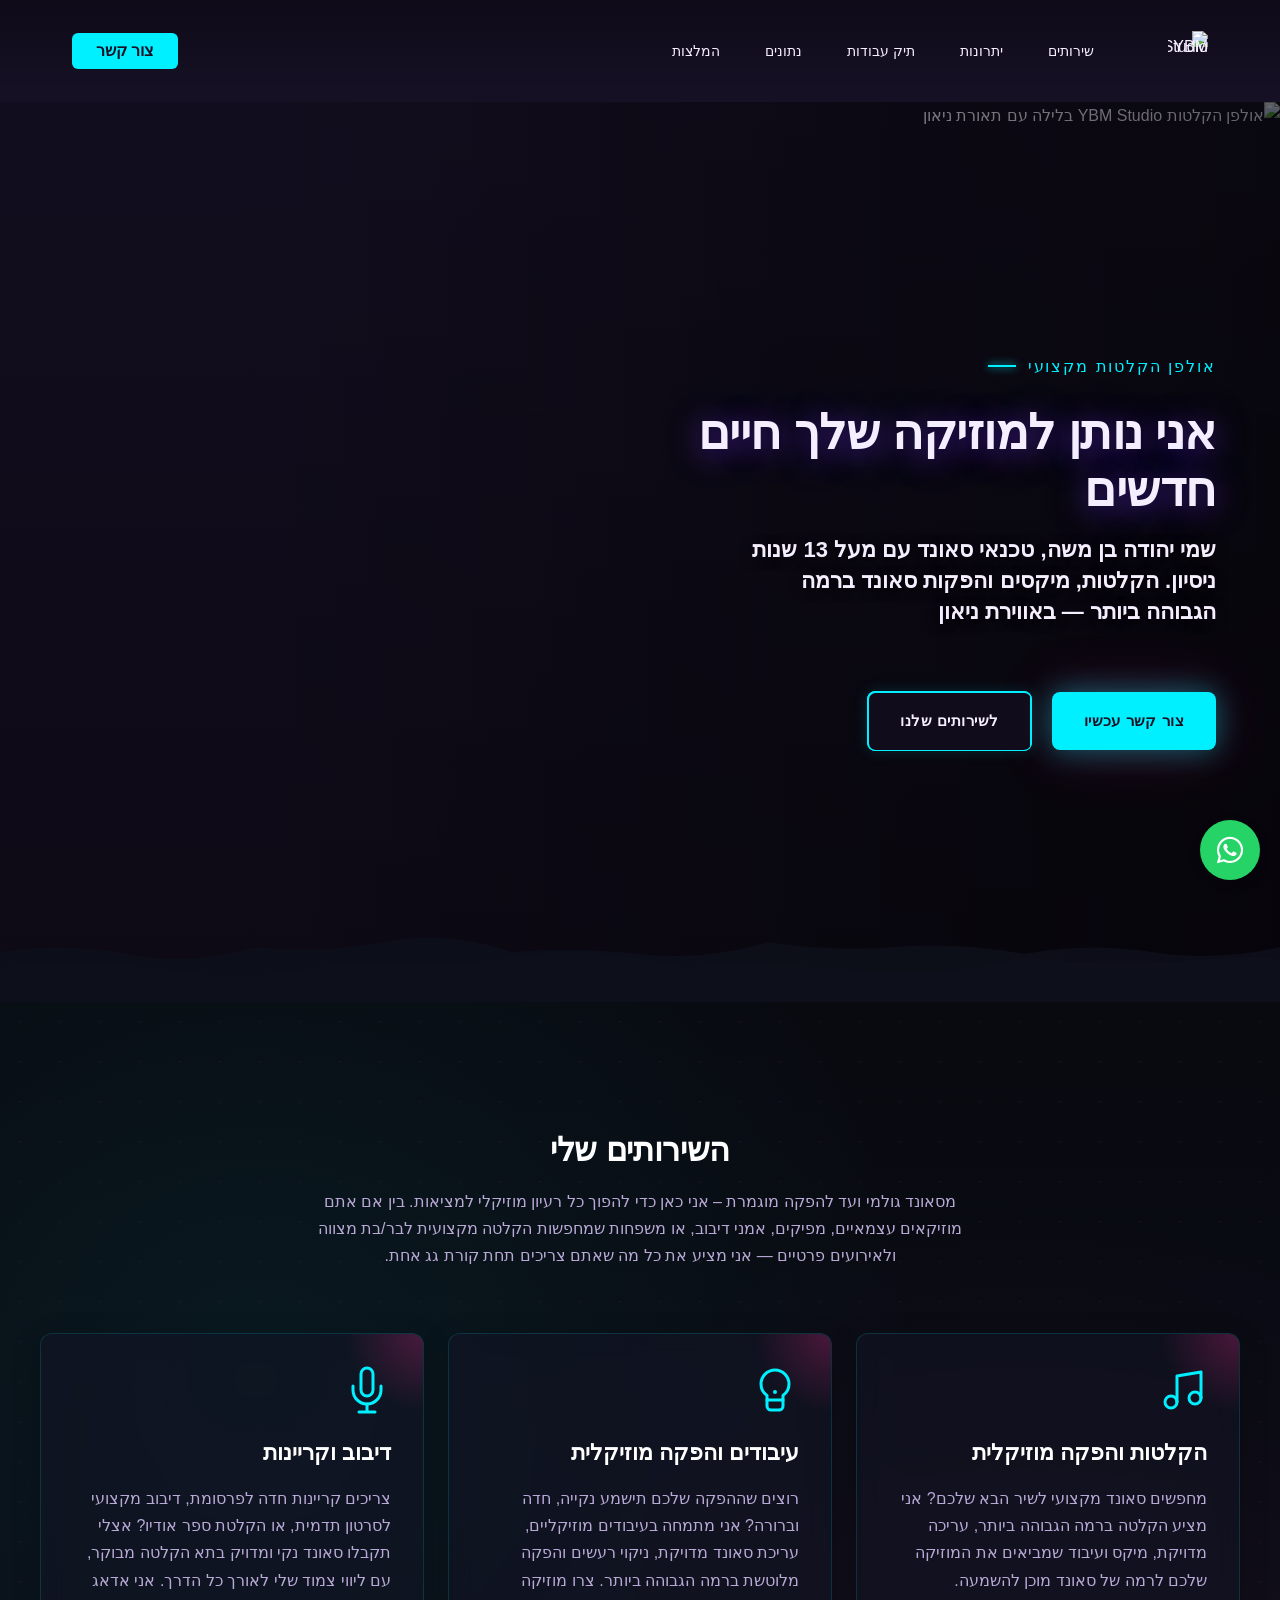
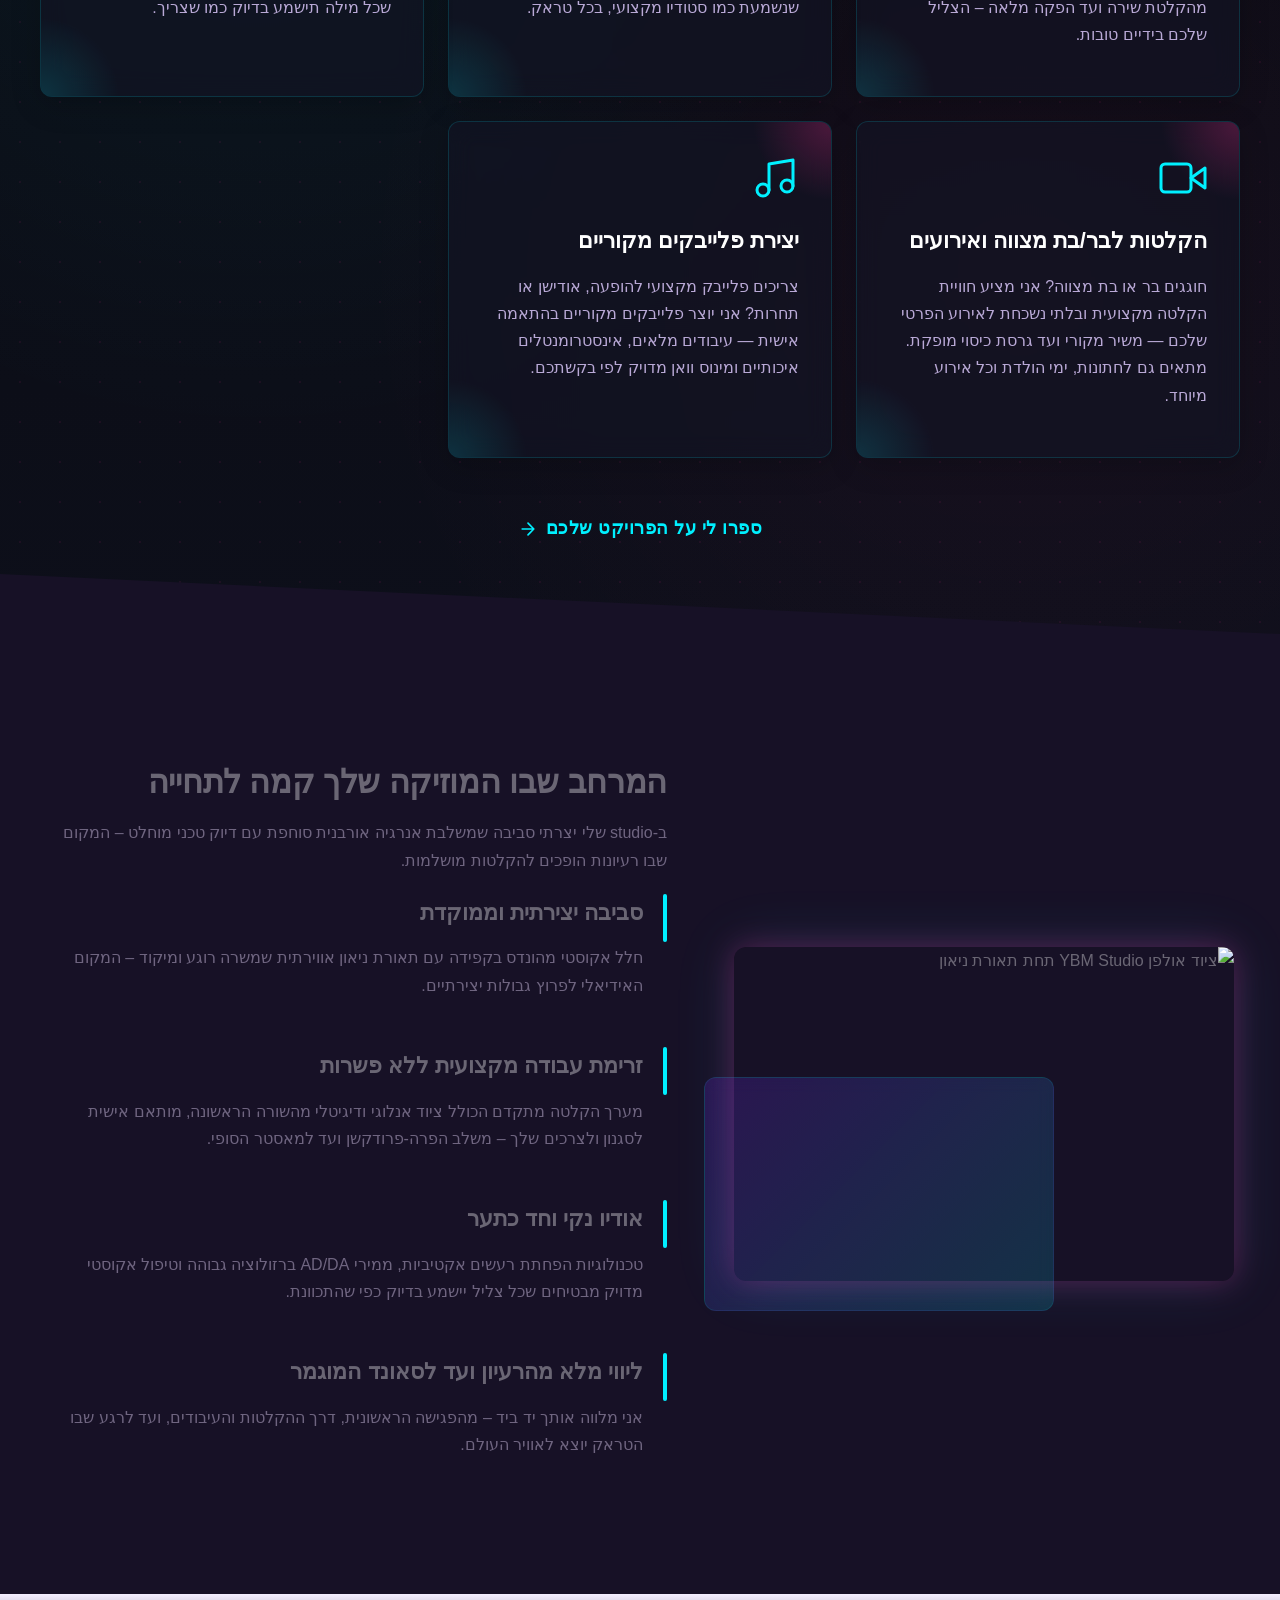
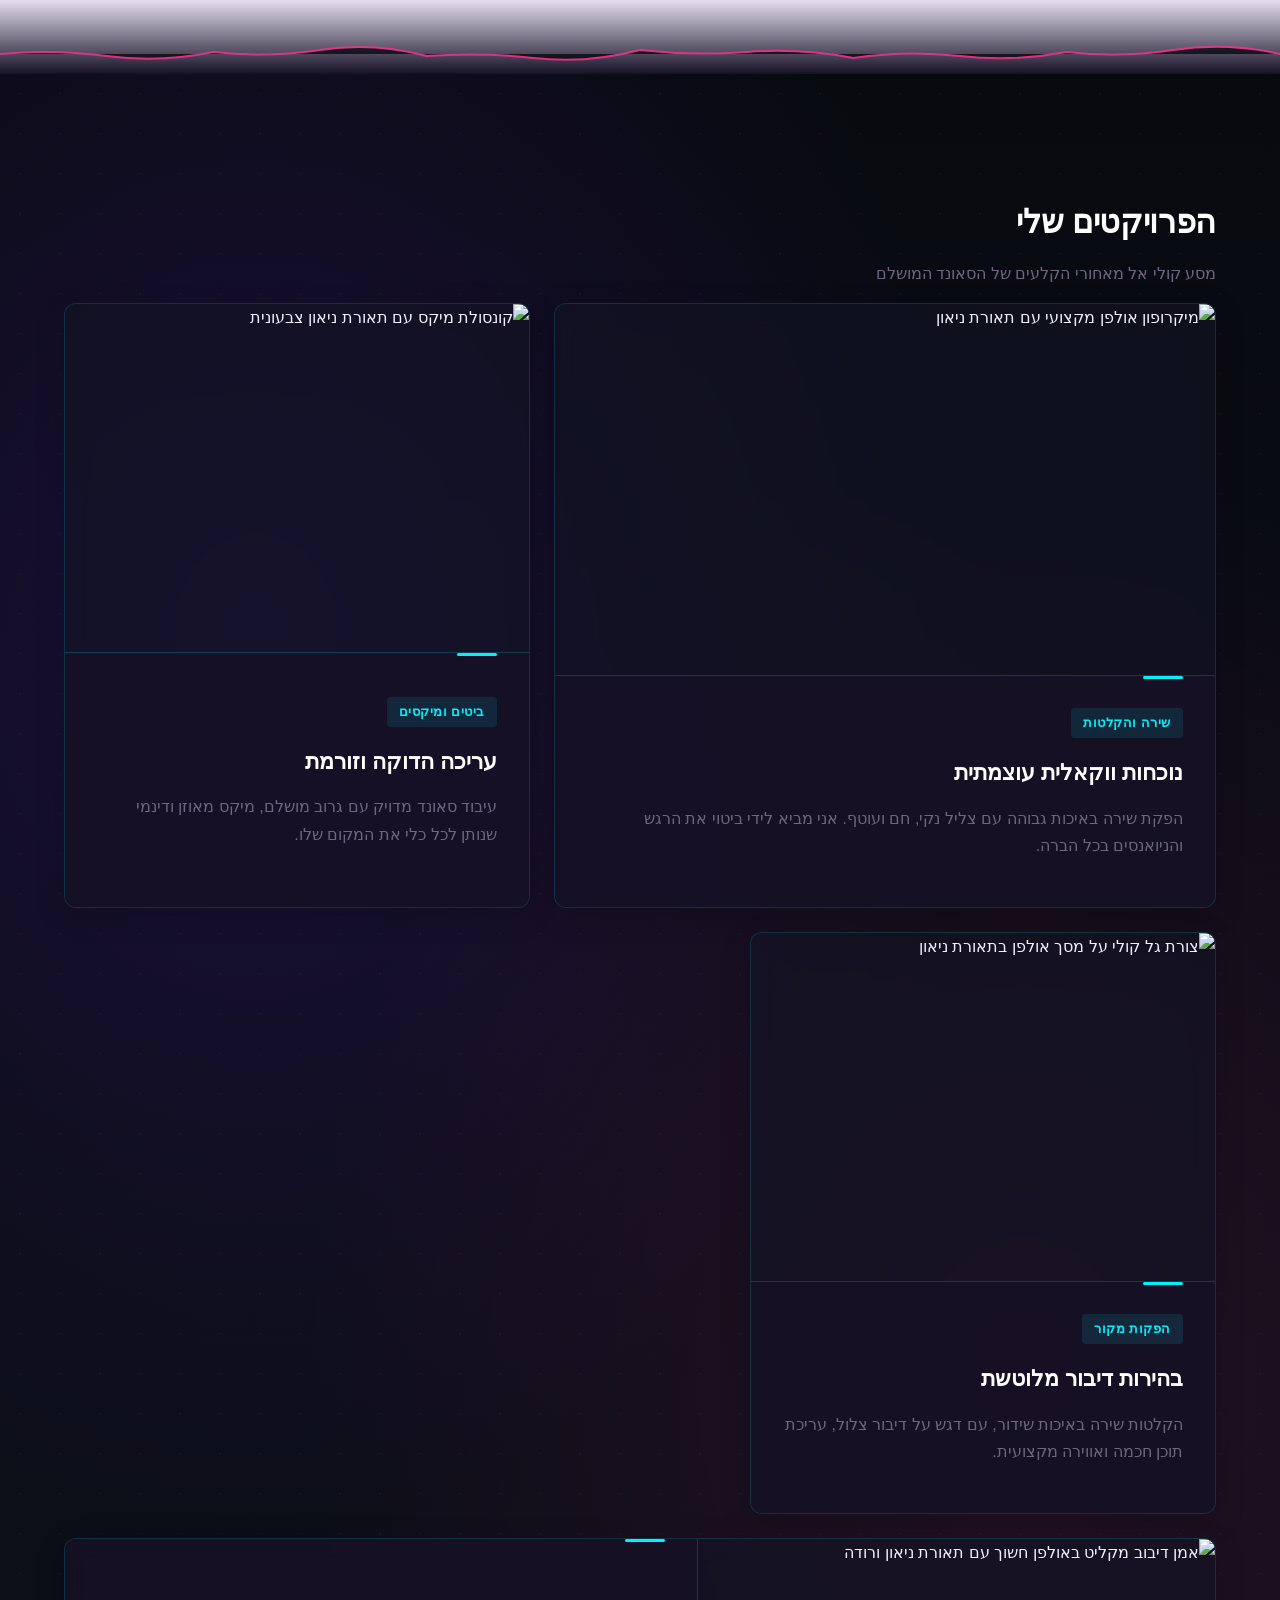
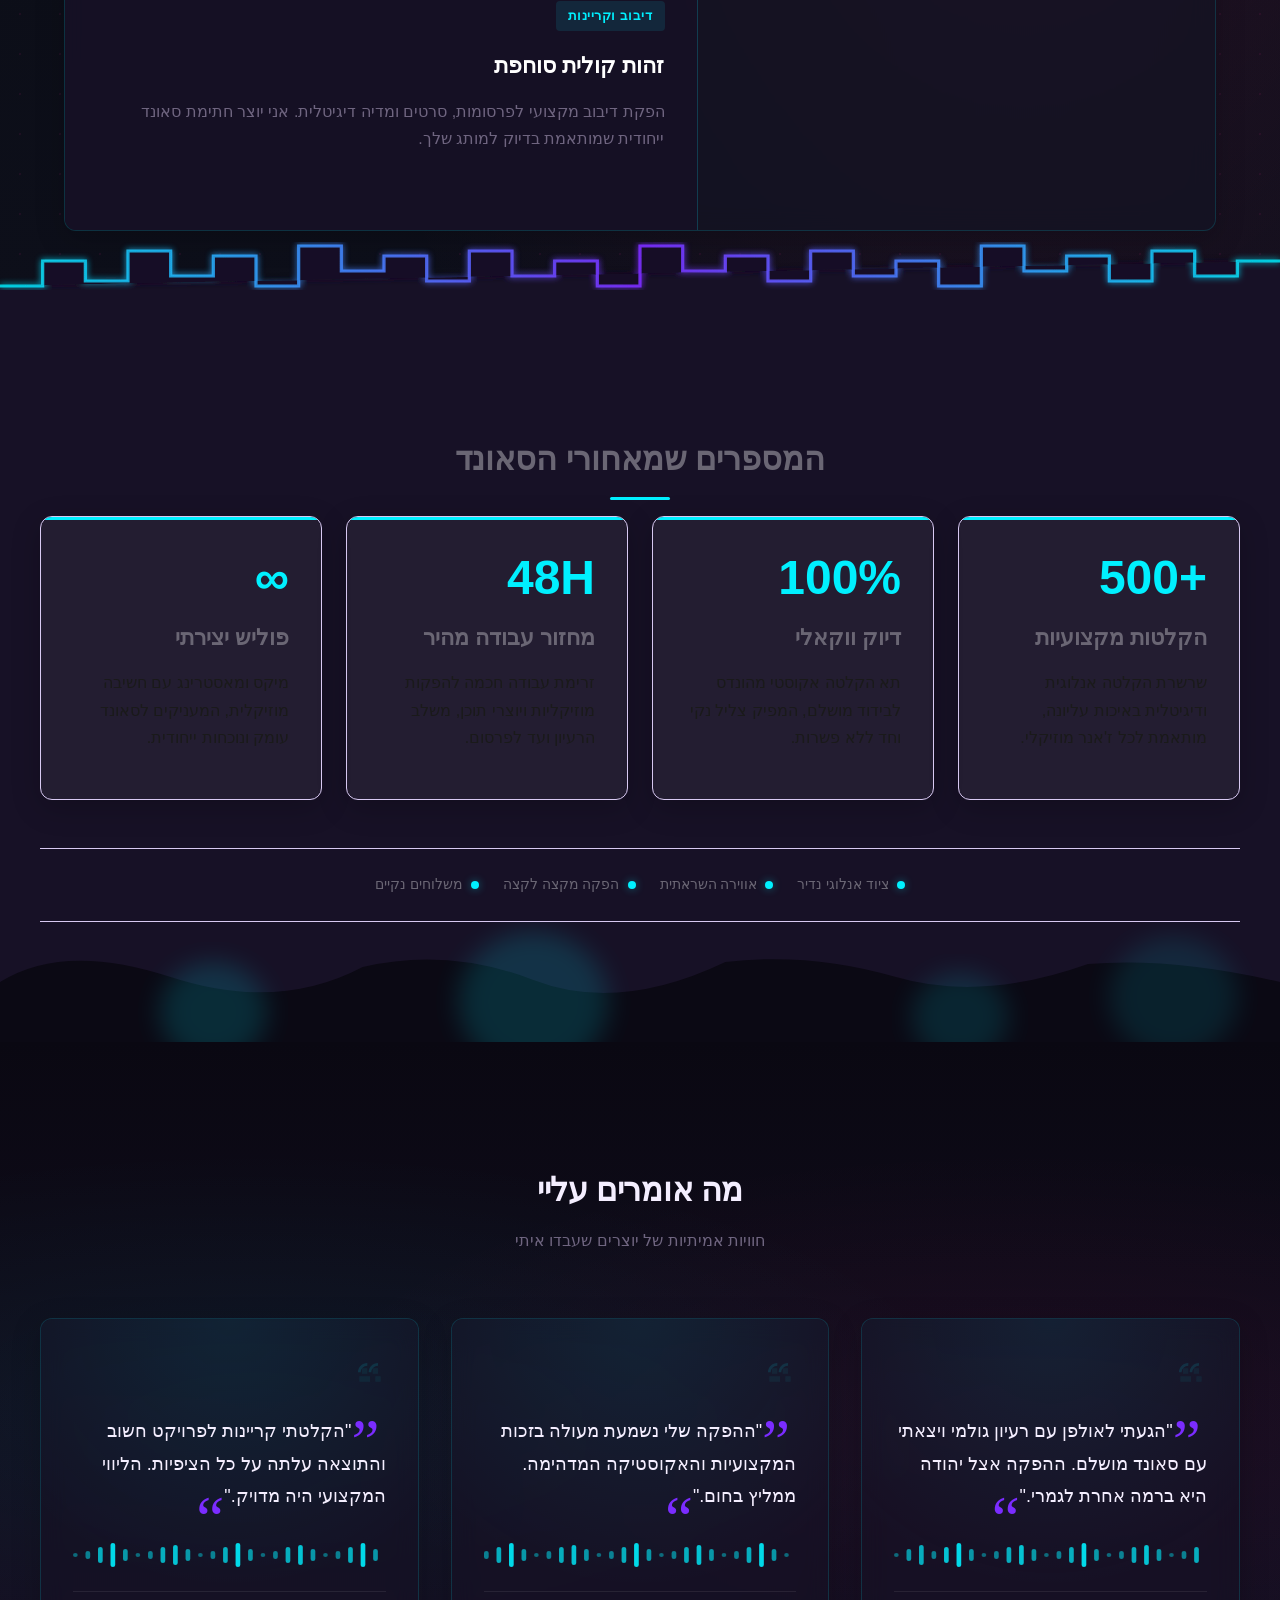
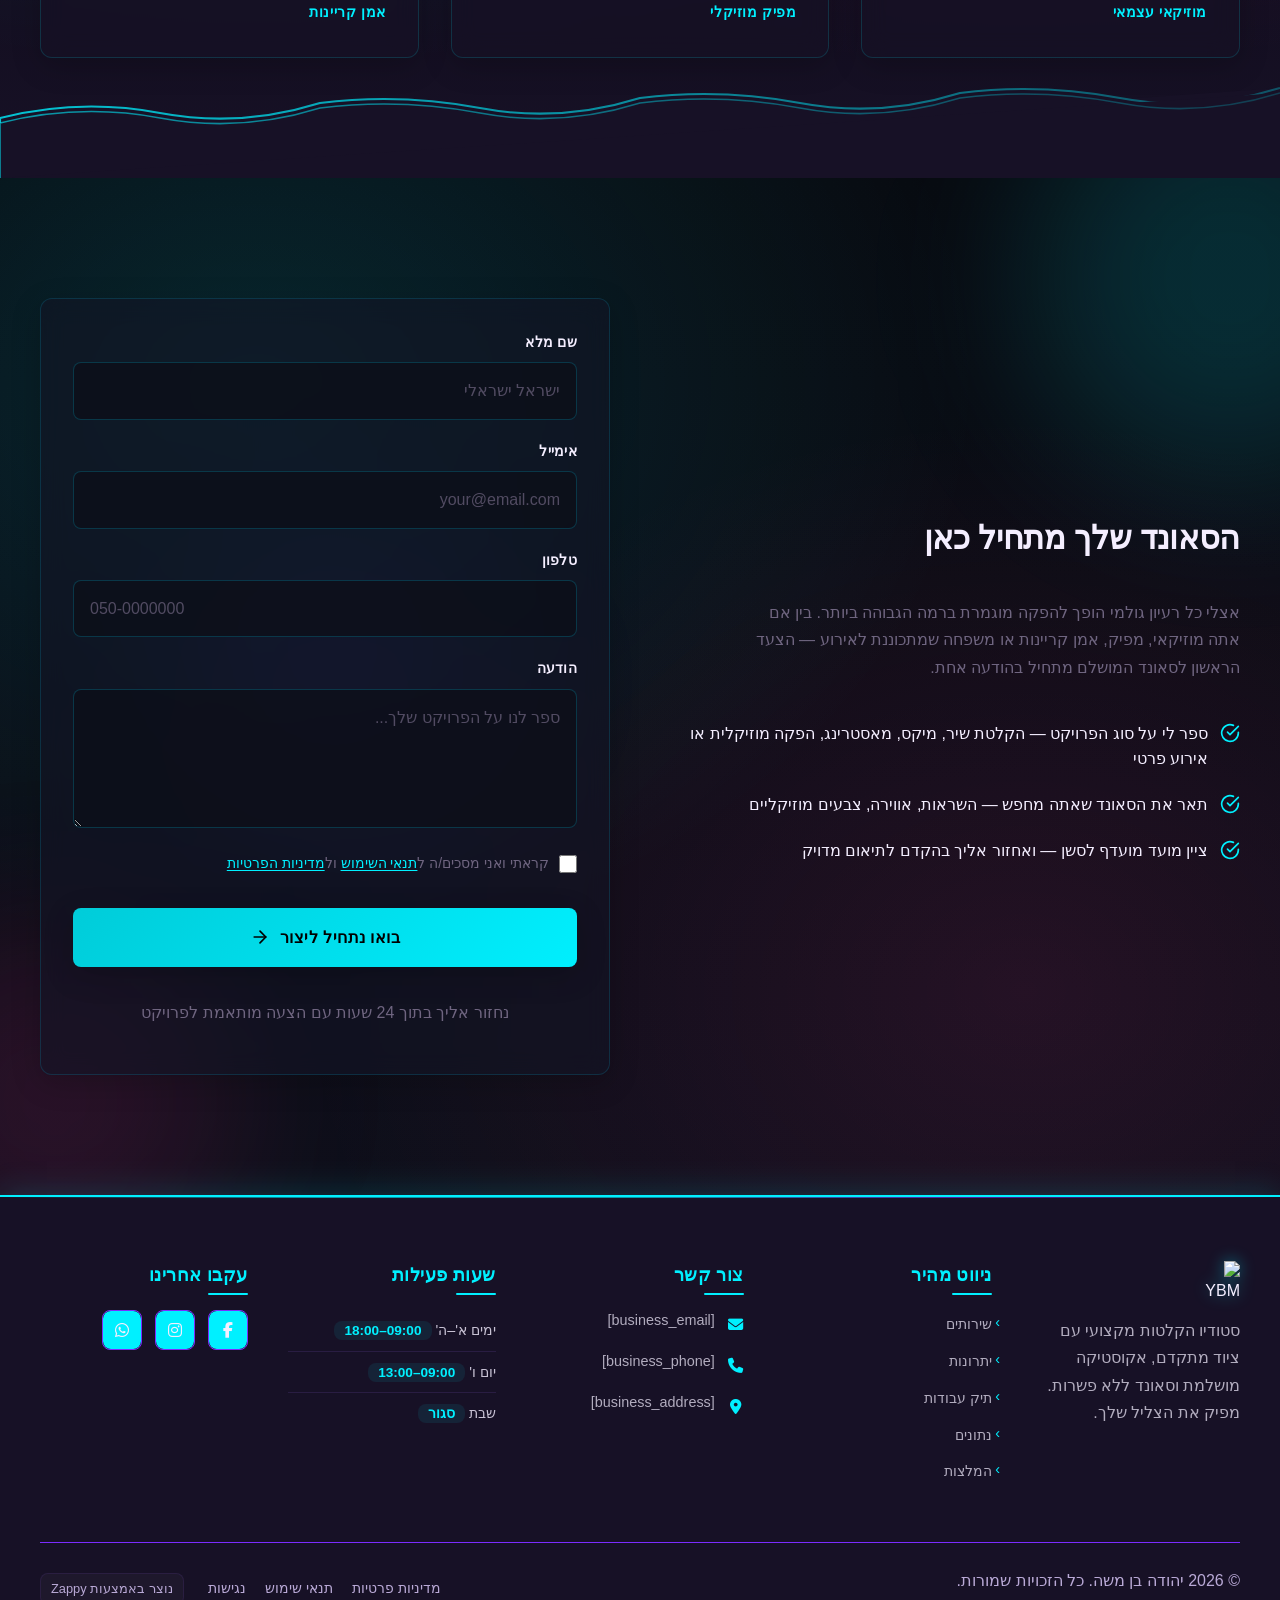
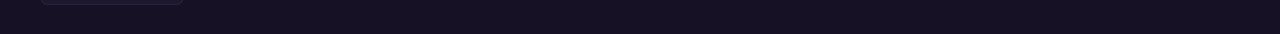
==== commit 3217c625: "Incremental sync: 1 page(s) — update_text" ====
--- a/public/index.html
+++ b/public/index.html
@@ -1 +1 @@
-<!doctype html><html dir="rtl" lang="he"><head><meta charset="UTF-8"><meta content="width=device-width,initial-scale=1" name="viewport"><meta content="index, follow" name="robots"><title>יהודה בן משה — הפקה מוזיקלית, עיבודים והקלטות שירה מקצועיות</title><meta content="יהודה בן משה, טכנאי סאונד עם מעל 13 שנות ניסיון בתל אביב. הפקות מוזיקליות, עיבודים, הקלטות שירה, פלייבקים מקוריים והקלטות לאירועים — ציוד מתקדם באווירת ניאון ייחודית." name="description"><meta content="podcast recording studio, אולפן הקלטות, יהודה בן משה, הקלטת פודקאסט, אולפן הקלטות תל אביב" name="keywords"><link href="/assets/favicon.ico" rel="icon" type="image/x-icon"><link href="/assets/favicon-16x16.png" rel="icon" type="image/png" sizes="16x16"><link href="/assets/favicon-32x32.png" rel="icon" type="image/png" sizes="32x32"><link href="/assets/favicon-48x48.png" rel="icon" type="image/png" sizes="48x48"><link href="/assets/favicon-192x192.png" rel="icon" type="image/png" sizes="192x192"><link href="/assets/favicon-512x512.png" rel="icon" type="image/png" sizes="512x512"><link href="/assets/apple-touch-icon.png" rel="apple-touch-icon"><script>!function(){"use strict";var t="689cd30c-0dee-4a2e-8e25-c46f7738f2a2",e="https://api.zappy5.com/api/analytics/track",a=18e5,n=2592e6,o=!0,i=!0,r=!0;var s=function(){var e="zappy_visitor_"+t,a=null;try{if(a=localStorage.getItem(e)){var o=JSON.parse(a),i=Date.now();if(i-o.created<n)return o.lastSeen=i,localStorage.setItem(e,JSON.stringify(o)),o.id}}catch(t){console.warn("Zappy Analytics: LocalStorage not available")}var r="zv_"+Date.now()+"_"+Math.random().toString(36).substr(2,9);try{localStorage.setItem(e,JSON.stringify({id:r,created:Date.now(),lastSeen:Date.now()}))}catch(t){}return r}(),c=function(){var e="zappy_session_"+t,n=null;try{if(n=sessionStorage.getItem(e)){var o=JSON.parse(n),i=Date.now();if(i-o.timestamp<a)return o.timestamp=i,sessionStorage.setItem(e,JSON.stringify(o)),o.id}}catch(t){console.warn("Zappy Analytics: SessionStorage not available")}var r="zs_"+Date.now()+"_"+Math.random().toString(36).substr(2,9);try{sessionStorage.setItem(e,JSON.stringify({id:r,timestamp:Date.now()}))}catch(t){}return r}();function l(a,n){n=n||{};var o={website_id:t,event_type:a,page_path:window.location.pathname,referrer:document.referrer||"direct",visitor_id:s,session_id:c,metadata:n};if(navigator.sendBeacon){var i=new Blob([JSON.stringify(o)],{type:"application/json"});navigator.sendBeacon(e,i)}else fetch(e,{method:"POST",headers:{"Content-Type":"application/json"},body:JSON.stringify(o),keepalive:!0}).catch(function(t){console.warn("Zappy Analytics: Failed to track event",t)})}o&&l("pageview",{title:document.title,url:window.location.href}),i&&document.addEventListener("click",function(t){var e=t.target;if("BUTTON"===e.tagName||e.closest("button")){var a="BUTTON"===e.tagName?e:e.closest("button");l("click",{element:"button",text:a.textContent.trim().substring(0,100),id:a.id||null,class:a.className||null})}else if("A"===e.tagName||e.closest("a")){var n="A"===e.tagName?e:e.closest("a");l("navigation",{element:"link",text:n.textContent.trim().substring(0,100),href:n.href,external:n.hostname!==window.location.hostname})}},!0),r&&document.addEventListener("submit",function(t){var e=t.target;l("form_submit",{form_id:e.id||null,form_name:e.name||null,form_action:e.action||null,form_method:e.method||"GET"})},!0);var d=Date.now();window.addEventListener("beforeunload",function(){l("page_unload",{time_on_page:Math.floor((Date.now()-d)/1e3),page_path:window.location.pathname})}),window.zappyAnalytics={track:l,getVisitorId:function(){return s},getSessionId:function(){return c}}}()</script><script>!function(){"use strict";if(!window.zappyFireMarketingEvent){var t={begin_checkout:"checkout_started",purchase:"checkout_complete",add_to_cart:"add_to_cart",view_product:"view_product"},e={whatsapp_click:{ga4:"contact",meta:"Contact",gtm:"whatsapp_click",ecom:!1},phone_click:{ga4:"contact",meta:"Contact",gtm:"phone_click",ecom:!1},contact_form_submitted:{ga4:"generate_lead",meta:"Lead",gtm:"contact_form_submitted",ecom:!1},checkout_started:{ga4:"begin_checkout",meta:"InitiateCheckout",gtm:"begin_checkout",ecom:!0},checkout_complete:{ga4:"purchase",meta:"Purchase",gtm:"purchase",ecom:!0},product_inquiry:{ga4:"generate_lead",meta:"Lead",gtm:"product_inquiry",ecom:!1},add_to_cart:{ga4:"add_to_cart",meta:"AddToCart",gtm:"add_to_cart",ecom:!0},view_product:{ga4:"view_item",meta:"ViewContent",gtm:"view_item",ecom:!0}};window.zappyFireMarketingEvent=function(r,o,u){try{u=u||{};var p=t[r]||r,d=e[p];if(!d)return;if((o=o||{}).pagePath||o.page_path||(o.pagePath=a()),"checkout_complete"===p){var l=String(o.orderId||o.order_id||o.transaction_id||"");if(l&&function(t){if(!t)return!1;try{return"1"===sessionStorage.getItem(i(t))}catch(t){return!1}}(l))return;l&&function(t){if(t)try{sessionStorage.setItem(i(t),"1")}catch(t){}}(l)}if(!u.skipFirstParty)try{window.zappyAnalytics&&"function"==typeof window.zappyAnalytics.track&&window.zappyAnalytics.track(p,o)}catch(t){}try{if(window.dataLayer=window.dataLayer||[],d.ecom){var _=c(p,o),m={};_.transaction_id&&(m.transaction_id=_.transaction_id),null!=_.value&&(m.value=_.value),_.currency&&(m.currency=_.currency),_.items&&(m.items=_.items),window.dataLayer.push({event:d.gtm,ecommerce:m}),"checkout_complete"!==p&&"checkout_started"!==p||window.dataLayer.push({event:p,ecommerce:m})}else{var s={event:d.gtm};for(var h in o)Object.prototype.hasOwnProperty.call(o,h)&&(s[h]=o[h]);window.dataLayer.push(s)}}catch(t){}try{"function"==typeof window.gtag&&window.gtag("event",d.ga4,c(p,o))}catch(t){}try{"function"==typeof window.fbq&&window.fbq("track",d.meta,function(t,e){for(var r=n(e=e||{}),a=parseFloat(null!=e.value?e.value:null!=e.total?e.total:0)||0,c=String(e.currency||"USD").toUpperCase(),i=[],o=0,u=0;u<r.length;u++)r[u].item_id&&i.push(r[u].item_id),o+=r[u].quantity||1;if("checkout_complete"===t)return{value:a,currency:c,content_ids:i.length?i:void 0,content_type:"product",num_items:o||void 0,order_id:String(e.order_id||e.orderId||e.transaction_id||e.orderNumber||"")||void 0};if("checkout_started"===t)return{value:a,currency:c,content_ids:i.length?i:void 0,content_type:"product",num_items:o||parseInt(null!=e.itemCount?e.itemCount:0,10)||void 0};if("add_to_cart"===t){var p=String(e.productId||e.product_id||i[0]||"");return{value:a||(r[0]?r[0].price*r[0].quantity:0),currency:c,content_ids:p?[p]:i.length?i:void 0,content_type:"product",content_name:e.productName||e.product_name||r[0]&&r[0].item_name,num_items:parseInt(null!=e.quantity?e.quantity:o||1,10)||1}}if("view_product"===t){var d=String(e.productId||e.product_id||i[0]||"");return{value:a||parseFloat(null!=e.price?e.price:0)||0,currency:c,content_ids:d?[d]:i.length?i:void 0,content_type:"product",content_name:e.productName||e.product_name||r[0]&&r[0].item_name}}return"whatsapp_click"===t||"phone_click"===t?{content_name:"whatsapp_click"===t?"WhatsApp":"Phone",content_category:"contact"}:"contact_form_submitted"===t||"product_inquiry"===t?{content_name:"product_inquiry"===t?"Product inquiry":"Contact form",content_category:e.productName||e.product_name||void 0}:e}(p,o))}catch(t){}}catch(t){}};var r=Object.create(null);document.addEventListener("click",function(t){try{var e=t.target;if(!e)return;var r=u(e,".whatsapp-float, a.whatsapp-float, [data-zappy-whatsapp]"),n=function(t){for(var e=t;e&&e!==document;){if("A"===e.tagName)return e;e=e.parentElement}return null}(e),c=n&&n.href||"";if(r||n&&function(t){if(!t)return!1;var e=String(t).toLowerCase();return-1!==e.indexOf("wa.me/")||-1!==e.indexOf("api.whatsapp.com")||-1!==e.indexOf("whatsapp.com/send")||0===e.indexOf("whatsapp:")}(c)){if(!o("wa:"+c)){var i=r?"float":"link";window.zappyFireMarketingEvent("whatsapp_click",{source:i,href:c||null,pagePath:a()})}return}var p=u(e,".phone-header-btn, .nav-phone-btn, .call-btn, [data-zappy-phone]"),d="";if(n&&n.href&&0===String(n.href).toLowerCase().indexOf("tel:")?d=n.href:p&&p.href&&0===String(p.href).toLowerCase().indexOf("tel:")&&(d=p.href),p||d){var l="";return d&&(l=String(d).replace(/^tel:/i,"").trim()),void(o("tel:"+(l||p&&p.id||"btn"))||window.zappyFireMarketingEvent("phone_click",{source:p?"button":"link",phone:l||null,href:d||null,pagePath:a()}))}}catch(t){}},!0)}function a(){try{if(window.ZAPPY_CONFIG&&window.ZAPPY_CONFIG.currentPagePath)return window.ZAPPY_CONFIG.currentPagePath}catch(t){}try{return window.location.pathname||"/"}catch(t){return"/"}}function n(t){var e=(t=t||{}).items||t.cartItems||t.cart_items||t.lineItems||[];Array.isArray(e)||(e=[]);for(var r=[],a=0;a<e.length;a++){var n=e[a];if(n&&"object"==typeof n){var c=String(n.item_id||n.productId||n.product_id||n.id||"").trim(),i=String(n.item_name||n.productName||n.product_name||n.name||"").trim(),o=parseFloat(null!=n.price?n.price:null!=n.unitPrice?n.unitPrice:0)||0,u=Math.max(1,parseInt(null!=n.quantity?n.quantity:null!=n.qty?n.qty:1,10)||1);(c||i)&&r.push({item_id:c||i,item_name:i||c,price:o,quantity:u})}}return r}function c(t,e){var r=n(e=e||{}),c=parseFloat(null!=e.value?e.value:null!=e.total?e.total:0)||0,i=String(e.currency||"USD").toUpperCase();if("checkout_complete"===t)return{transaction_id:String(e.transaction_id||e.orderId||e.order_id||e.orderNumber||"")||void 0,value:c,currency:i,items:r};if("checkout_started"===t)return{value:c,currency:i,items:r};if("add_to_cart"===t){var o=r.length?r:[{item_id:String(e.productId||e.product_id||""),item_name:String(e.productName||e.product_name||""),price:parseFloat(null!=e.value?e.value:null!=e.price?e.price:0)||0,quantity:parseInt(null!=e.quantity?e.quantity:1,10)||1}].filter(function(t){return t.item_id||t.item_name});return{value:c||(o[0]?o[0].price*o[0].quantity:0),currency:i,items:o}}if("view_product"===t){var u=r.length?r:[{item_id:String(e.productId||e.product_id||""),item_name:String(e.productName||e.product_name||""),price:parseFloat(null!=e.price?e.price:null!=e.value?e.value:0)||0,quantity:1}].filter(function(t){return t.item_id||t.item_name});return{currency:i,value:c||(u[0]?u[0].price:0),items:u}}return"whatsapp_click"===t||"phone_click"===t?{method:"whatsapp_click"===t?"whatsapp":"phone",page_path:e.pagePath||a()}:"contact_form_submitted"===t||"product_inquiry"===t?{page_path:e.pagePath||a()}:e}function i(t){return"zappy_purchase_fired_"+String(t||"")}function o(t){var e=Date.now();return!!(r[t]&&e-r[t]<800)||(r[t]=e,!1)}function u(t,e){return t&&t.closest?t.closest(e):null}}()</script><meta content="יהודה בן משה — הפקה מוזיקלית, עיבודים והקלטות שירה מקצועיות" property="og:title"><meta content="יהודה בן משה, טכנאי סאונד עם מעל 13 שנות ניסיון בתל אביב. הפקות מוזיקליות, עיבודים, הקלטות שירה, פלייבקים מקוריים והקלטות לאירועים — ציוד מתקדם באווירת ניאון ייחודית." property="og:description"><meta content="summary_large_image" name="twitter:card"><meta content="יהודה בן משה — הפקה מוזיקלית, עיבודים והקלטות שירה מקצועיות" name="twitter:title"><meta content="יהודה בן משה, טכנאי סאונד עם מעל 13 שנות ניסיון בתל אביב. הפקות מוזיקליות, עיבודים, הקלטות שירה, פלייבקים מקוריים והקלטות לאירועים — ציוד מתקדם באווירת ניאון ייחודית." name="twitter:description"><meta content="website" property="og:type"><meta content="he_IL" property="og:locale"><style>.skip-link{position:absolute;top:0;left:0;transform:translateY(-200%);padding:12px 18px;background:var(--bg-dark,#1a1a1a);color:var(--text-light,#fff);font-weight:600;border-radius:0 0 8px 0;z-index:10000}.skip-link:focus{transform:none;outline:2px solid var(--ring,#fff);outline-offset:2px}:focus-visible{outline:2px solid var(--ring,currentColor);outline-offset:3px}</style><link href="/assets/favicon.ico" rel="icon" type="image/x-icon"><link href="/assets/favicon-16x16.png" rel="icon" type="image/png" sizes="16x16"><link href="/assets/favicon-32x32.png" rel="icon" type="image/png" sizes="32x32"><link href="/assets/favicon-48x48.png" rel="icon" type="image/png" sizes="48x48"><link href="/assets/favicon-192x192.png" rel="icon" type="image/png" sizes="192x192"><link href="/assets/favicon-512x512.png" rel="icon" type="image/png" sizes="512x512"><link href="/assets/apple-touch-icon.png" rel="apple-touch-icon"><link href="https://cdn.jsdelivr.net/npm/vanilla-cookieconsent@3/dist/cookieconsent.css" rel="stylesheet"><style id="zappy-critical-above-fold-css">html{box-sizing:border-box;-webkit-text-size-adjust:100%}*,::after,::before{box-sizing:inherit}body{margin:0;min-width:320px;overflow-x:clip}img,svg,video{max-width:100%;height:auto}main{display:block}.container{width:min(100% - 32px,1200px);margin-inline:auto}.navbar,header .navbar,header[role=banner],nav.navbar{position:relative;z-index:1000;width:100%}.nav-container,.navbar .container{display:flex;align-items:center;justify-content:space-between;min-height:64px}.logo,.logo-link img{display:block;width:35px;height:35px;object-fit:contain}#navMenu,.nav-menu{list-style:none;margin:0;padding:0}#navMenu a,.nav-menu a,.navbar .nav-links a,.navbar a{color:inherit;text-decoration:none}#navMenu .sub-menu,.nav-menu .sub-menu,.navbar .sub-menu{display:none}.fa,.fa-brands,.fa-regular,.fa-solid,.fab,.far,.fas{display:inline-block;min-width:1em;text-align:center}html:not(#zappy-noop) .navbar:has(.nav-ecommerce-icons)>.phone-header-btn,html:not(#zappy-noop)[data-zappy-site-type=ecommerce] .phone-header-btn{display:none!important;visibility:hidden!important;width:0!important;height:0!important;pointer-events:none!important}.zappy-preview-empty-store-cta{display:none!important;visibility:hidden!important;height:0!important;max-height:0!important;overflow:hidden!important;margin:0!important;padding:0!important;border:0!important;box-shadow:none!important}.zappy-catalog-menu{background:var(--surface-color,var(--surface,linear-gradient(135deg,#f8f9fa 0,#fff 100%)));border-bottom:1px solid var(--border-color,#e5e7eb);padding:0;position:sticky;top:0;z-index:90}.zappy-catalog-menu.rtl,.zappy-catalog-menu[dir=rtl]{direction:rtl}.zappy-catalog-menu.ltr,.zappy-catalog-menu[dir=ltr]{direction:ltr}.catalog-menu-container{max-width:1440px;margin:0 auto;display:flex;align-items:center;gap:8px;padding:10px 24px;overflow:visible}.catalog-menu-categories,.catalog-menu-list{display:flex;align-items:center;gap:4px;flex-wrap:wrap;margin:0;padding:0;list-style:none}.catalog-menu-item{display:inline-flex;align-items:center;padding:8px 16px;font-size:14px;font-weight:500;color:var(--text-color,var(--text,#374151));text-decoration:none;border-radius:20px;white-space:nowrap}.catalog-menu-all{background:var(--primary-color,var(--primary,#111));color:var(--text-light,#fff)!important}.catalog-menu-parent{position:relative;display:inline-flex;align-items:center}.catalog-menu-trigger{display:inline-flex;align-items:center;gap:6px}.catalog-menu-chevron{flex-shrink:0}.catalog-menu-parent>.sub-menu{display:none!important;visibility:hidden!important;opacity:0!important;pointer-events:none!important}.hero-section,.index-hero-section,section[class*=hero]{position:relative;overflow:hidden}.hero-section,.index-hero-section{min-height:560px}section[data-hero-type*=fullscreen]{min-height:100vh}.hero-bg-image,.hero-bg-wrapper,section[class*=hero] [class*=hero-bg]{position:absolute;inset:0;width:100%;height:100%}.hero-bg-image img,.hero-bg-wrapper img,section[class*=hero] [data-hero-bg],section[class*=hero] img[data-hero-background=true]{width:100%!important;height:100%!important;object-fit:cover!important;display:block}.hero-content,section[class*=hero] .container{position:relative;z-index:2}@media(max-width:768px){:root{--header-height:72px;--total-header-height:72px;--zappy-mobile-menu-top:72px}html[data-zappy-site-type=ecommerce] body{padding-top:var(--total-header-height,72px)}html[data-zappy-site-type=ecommerce] body>.navbar:not(.zappy-catalog-menu),html[data-zappy-site-type=ecommerce] body>nav.navbar{position:fixed!important;top:0;left:0;right:0;z-index:100000;width:100%;margin-bottom:0}.zappy-catalog-menu{position:fixed;top:var(--header-height,72px);left:0;right:0;z-index:99999}.nav-container,.navbar .container{min-height:60px}#navMenu,.nav-menu{max-width:100vw;overflow-x:hidden}.hero-section,.index-hero-section,section[class*=hero],section[data-hero-type*=fullscreen]{min-height:100svh}.hero-bg-image,.hero-bg-wrapper,.hero-scrim{min-height:100svh}}:root{--zappy-header-stack-height:calc(var(--zappy-announcement-height, 40px) + var(--header-height, 72px))}body:has(.zappy-announcement-bar) .navbar:not(.zappy-catalog-menu):not(.mobile-search-panel),body:has(.zappy-announcement-bar) header.navbar,body:has(.zappy-announcement-bar) nav.navbar:not(.zappy-catalog-menu){top:var(--zappy-announcement-height,40px)!important}body:has(.zappy-announcement-bar) .index-hero-section,body:has(.zappy-announcement-bar) main>section[class*=hero]:first-of-type,body:has(.zappy-announcement-bar) section[data-hero-type^=fullscreen]{margin-top:calc(-1 * var(--zappy-header-stack-height))!important;padding-top:calc(var(--zappy-header-stack-height))!important}[data-zappy-content-align]{display:flex!important;flex-direction:column!important}[data-zappy-content-align^=top-]{justify-content:flex-start!important}[data-zappy-content-align^=center-],[data-zappy-content-align^=lower-],[data-zappy-content-align^=upper-]{justify-content:center!important}[data-zappy-content-align^=bottom-]{justify-content:flex-end!important}[data-zappy-content-align$="-left"],[data-zappy-content-align$="-mid-left"]{align-items:flex-start!important;text-align:start!important}[data-zappy-content-align$="-center"]{align-items:center!important;text-align:center!important}[data-zappy-content-align$="-mid-right"],[data-zappy-content-align$="-right"]{align-items:flex-end!important;text-align:end!important}[data-zappy-content-align] [data-zappy-align-target]{margin-left:auto;margin-right:auto}[data-zappy-content-align$="-center"] [data-zappy-align-target],[data-zappy-content-align$="-center"] [data-zappy-align-target]>*{text-align:center!important}</style><link href="/styles.css" rel="stylesheet"><script>window.ZAPPY_WEBSITE_ID="689cd30c-0dee-4a2e-8e25-c46f7738f2a2",window.ZAPPY_API_BASE="https://api.zappy5.com"</script><link href="/assets/site-image-index-hero-image-1.webp" rel="preload" as="image" fetchpriority="high"><style id="zappy-dropdown-submenu-styles">#navMenu li:has(.sub-menu),.nav-menu li:has(.sub-menu),.navbar li:has(.sub-menu),nav li:has(.sub-menu){position:relative}#navMenu .sub-menu,.nav-menu .sub-menu,.navbar .sub-menu,nav .sub-menu{display:block!important;position:absolute!important;top:100%;left:0;min-width:220px;border-radius:8px;box-shadow:0 8px 25px rgba(0,0,0,.15);padding:8px 0;opacity:0;visibility:hidden;transform:translateY(10px);transition:all .3s ease;z-index:1000;list-style:none;pointer-events:none}#navMenu li:hover>.sub-menu,.nav-menu li:hover>.sub-menu,.navbar li:hover>.sub-menu,nav li:hover>.sub-menu{opacity:1!important;visibility:visible!important;transform:translateY(0)!important;pointer-events:auto!important}.sub-menu li{list-style:none;margin:0;padding:0}.sub-menu a{display:block!important;padding:10px 16px!important;color:var(--text-dark,#333)!important;font-weight:500;text-decoration:none;white-space:nowrap;transition:background-color .2s}.sub-menu .zappy-nav-child>a{padding-left:28px!important;font-size:.9em!important;opacity:.85!important}[dir=rtl] .sub-menu .zappy-nav-child>a,html[lang=ar] .sub-menu .zappy-nav-child>a,html[lang=he] .sub-menu .zappy-nav-child>a{padding-left:10px!important;padding-right:28px!important}.sub-menu .zappy-nav-parent>a{font-weight:600!important}.sub-menu a:hover{background-color:#f5f5f5}[dir=rtl] .nav-menu .sub-menu,[dir=rtl] .navbar .sub-menu,[dir=rtl] nav .sub-menu,html[lang=ar] .nav-menu .sub-menu,html[lang=ar] .navbar .sub-menu,html[lang=ar] nav .sub-menu,html[lang=he] .nav-menu .sub-menu,html[lang=he] .navbar .sub-menu,html[lang=he] nav .sub-menu{left:auto!important;right:0!important}.sub-menu:empty,.sub-menu:not(:has(li)):not(:has(> a)),.sub-menu:not(:has(li:not(.zappy-hidden-menu-item))):not(:has(> a)){display:none!important;opacity:0!important;visibility:hidden!important;pointer-events:none!important}li:has(.menu-group-title):hover>.sub-menu{opacity:1!important;visibility:visible!important;transform:translateY(0)!important;pointer-events:auto!important}#navMenu>li>.menu-group-title,.nav-menu>li>.menu-group-title{display:inline-block;padding:.5rem 1rem;cursor:default;user-select:none}@media (max-width:768px){#navMenu .sub-menu,.nav-menu .sub-menu,.navbar .sub-menu,nav .sub-menu{position:static!important;transform:none!important;box-shadow:none!important;background:0 0!important;max-height:0;overflow:hidden;opacity:0;visibility:hidden;transition:max-height .3s ease,opacity .3s ease;padding:0!important;border-radius:0!important}#navMenu .sub-menu.mobile-expanded,.nav-menu .sub-menu.mobile-expanded,.navbar .sub-menu.mobile-expanded{max-height:none!important;overflow-y:visible!important;opacity:1!important;visibility:visible!important;padding:8px 0 8px 16px!important}[dir=rtl] .sub-menu.mobile-expanded,html[lang=he] .sub-menu.mobile-expanded{padding:8px 16px 8px 0!important}#navMenu li:hover>.sub-menu,.nav-menu li:hover>.sub-menu,.navbar li:hover>.sub-menu,nav li:hover>.sub-menu{opacity:0;visibility:hidden;pointer-events:none}#navMenu li>.sub-menu.mobile-expanded,.nav-menu li>.sub-menu.mobile-expanded,.navbar li>.sub-menu.mobile-expanded,nav li>.sub-menu.mobile-expanded{opacity:1!important;visibility:visible!important;pointer-events:auto!important}#navMenu li:has(.sub-menu),.nav-menu li:has(.sub-menu),.navbar li:has(.sub-menu),nav li:has(.sub-menu){display:flex!important;flex-wrap:wrap!important;align-items:center!important;position:relative!important;min-height:44px!important}#navMenu li:has(.sub-menu)>a,.nav-menu li:has(.sub-menu)>a,.navbar li:has(.sub-menu)>a,nav li:has(.sub-menu)>a{flex:1!important;min-width:0!important}#navMenu li:has(.sub-menu)>.menu-group-title,.nav-menu li:has(.sub-menu)>.menu-group-title,.navbar li:has(.sub-menu)>.menu-group-title,nav li:has(.sub-menu)>.menu-group-title{flex:1!important;min-width:0!important;display:flex!important;align-items:center!important;padding:12px 16px!important;min-height:44px!important;line-height:1.4!important;font-weight:600!important;box-sizing:border-box!important}#navMenu li:has(.sub-menu)>.sub-menu,.nav-menu li:has(.sub-menu)>.sub-menu,.navbar li:has(.sub-menu)>.sub-menu,nav li:has(.sub-menu)>.sub-menu{flex-basis:100%!important;width:100%!important}#navMenu li:has(.sub-menu)>a [class*=arrow],#navMenu li:has(.sub-menu)>a [class*=chevron],.nav-menu li:has(.sub-menu)>a .fa-angle-down,.nav-menu li:has(.sub-menu)>a .fa-chevron-down,.nav-menu li:has(.sub-menu)>a [class*=arrow],.nav-menu li:has(.sub-menu)>a [class*=chevron],nav li:has(.sub-menu)>a [class*=arrow],nav li:has(.sub-menu)>a [class*=chevron]{display:none!important;visibility:hidden!important}.mobile-submenu-toggle{display:flex!important;align-items:center!important;justify-content:center!important;width:44px!important;height:auto!important;background:0 0!important;border:none!important;cursor:pointer!important;color:var(--text-light)!important;position:static!important;flex-shrink:0!important;align-self:stretch!important;z-index:2!important;padding:0!important;margin:0!important}.mobile-submenu-toggle::after{content:''!important;width:0!important;height:0!important;border-left:6px solid transparent!important;border-right:6px solid transparent!important;border-top:7px solid currentColor!important;transition:transform .3s ease!important}.mobile-submenu-toggle.expanded::after{transform:rotate(180deg)!important}.sub-menu a{padding:10px 0!important;display:block!important;color:var(--text-light)!important;white-space:normal!important}.sub-menu .zappy-nav-child>a{padding-left:28px!important;font-size:.9em!important;opacity:.85!important}[dir=rtl] .sub-menu .zappy-nav-child>a,html[lang=ar] .sub-menu .zappy-nav-child>a,html[lang=he] .sub-menu .zappy-nav-child>a{padding-left:0!important;padding-right:28px!important}.sub-menu .zappy-nav-parent>a{font-weight:600!important}#navMenu.active,.nav-menu.active{max-width:100vw!important;overflow-x:hidden!important;box-sizing:border-box!important}.navbar .sub-menu li a,.zappy-products-dropdown .sub-menu a,nav.navbar .sub-menu li a{color:var(--text-light)!important}}@media (min-width:769px){.mobile-submenu-toggle{display:none!important}}</style><style id="zappy-widget-visibility">html[dir=rtl] .whatsapp-float{right:20px!important;left:auto!important}html:not([dir]) .whatsapp-float,html[dir=ltr] .whatsapp-float{left:20px!important;right:auto!important}html[dir=rtl] #mic-access-tool-general-button,html[dir=rtl] #mic-init-access-tool #mic-access-tool-general-button,html[dir=rtl] #mic-init-access-tool .mic-access-tool-general-button,html[dir=rtl] ._access-icon,html[dir=rtl] .mic-access-tool-general-button{left:20px!important;right:auto!important}html:not([dir]) #mic-access-tool-general-button,html:not([dir]) #mic-init-access-tool #mic-access-tool-general-button,html:not([dir]) #mic-init-access-tool .mic-access-tool-general-button,html:not([dir]) ._access-icon,html:not([dir]) .mic-access-tool-general-button,html[dir=ltr] #mic-access-tool-general-button,html[dir=ltr] #mic-init-access-tool #mic-access-tool-general-button,html[dir=ltr] #mic-init-access-tool .mic-access-tool-general-button,html[dir=ltr] ._access-icon,html[dir=ltr] .mic-access-tool-general-button{right:20px!important;left:auto!important}@media (max-width:768px){.whatsapp-float{display:flex!important}}@media (min-width:769px){.whatsapp-float{display:flex!important}}@media (max-width:768px){#mic-access-tool-general-button,#mic-init-access-tool #mic-access-tool-general-button,#mic-init-access-tool .mic-access-tool-general-button,._access-icon,.mic-access-tool-general-button{display:flex!important;visibility:visible!important;opacity:1!important;pointer-events:auto!important}#mic-access-tool-box.opened-mic-access-tool,#mic-init-access-tool #mic-access-tool-box.opened-mic-access-tool,.mic-access-tool-box.opened-mic-access-tool{visibility:visible!important;opacity:1!important;pointer-events:auto!important}}@media (min-width:769px){#mic-access-tool-general-button,#mic-init-access-tool #mic-access-tool-general-button,#mic-init-access-tool .mic-access-tool-general-button,._access-icon,.mic-access-tool-general-button{display:flex!important;visibility:visible!important;opacity:1!important;pointer-events:auto!important}#mic-access-tool-box.opened-mic-access-tool,#mic-init-access-tool #mic-access-tool-box.opened-mic-access-tool,.mic-access-tool-box.opened-mic-access-tool{visibility:visible!important;opacity:1!important;pointer-events:auto!important}}</style></head><body><a href="#main" class="skip-link">דלג לתוכן הראשי</a><nav class="navbar" dir="rtl"><button class="mobile-toggle" aria-label="Menu" id="mobileToggle"><svg viewBox="0 0 24 24" fill="none" height="24" width="24" class="hamburger-icon" style="display:block !important"><path d="M3 12h18M3 6h18M3 18h18" stroke="currentColor" stroke-width="2" stroke-linecap="round"></path></svg> <svg viewBox="0 0 24 24" fill="none" height="24" width="24" class="close-icon" style="display:none !important"><path d="M18 6L6 18M6 6l12 12" stroke="currentColor" stroke-width="2" stroke-linecap="round"></path></svg></button> <button class="phone-header-btn" aria-label="Call" data-phone="[business_phone]"><svg viewBox="0 0 24 24" fill="currentColor" height="20" width="20"><path d="M22 16.92v3a2 2 0 0 1-2.18 2 19.79 19.79 0 0 1-8.63-3.07 19.5 19.5 0 0 1-6-6 19.79 19.79 0 0 1-3.07-8.67A2 2 0 0 1 4.11 2h3a2 2 0 0 1 2 1.72 12.84 12.84 0 0 0 .7 2.81 2 2 0 0 1-.45 2.11L8.09 9.91a16 16 0 0 0 6 6l1.27-1.27a2 2 0 0 1 2.11-.45 12.84 12.84 0 0 0 2.81.7A2 2 0 0 1 22 16.92z"></path></svg></button><div class="nav-container"><div class="nav-right-group"><div class="nav-brand"><a href="/" class="logo-link"><img alt="YBM Studio" decoding="async" height="35" src="/assets/site-image-image-1.webp" width="35" class="logo"></a></div><ul class="nav-menu" id="navMenu"><li><a href="#services">שירותים</a></li><li><a href="#benefits">יתרונות</a></li><li><a href="#portfolio">תיק עבודות</a></li><li><a href="#stats">נתונים</a></li><li><a href="#testimonials">המלצות</a></li><li class="mobile-contact-link nav-cta-mobile-item"><a href="#contact" class="nav-cta-btn">צור קשר</a></li></ul></div><div class="nav-cta-container"><a href="#contact" class="nav-cta-btn">צור קשר</a></div></div></nav><script>window.addEventListener("load",function(){const e=document.querySelector(".navbar, nav, header");if(!e)return void console.log("[Navbar] Navbar element not found");let t=document.getElementById("mobileToggle")||document.querySelector(".mobile-toggle")||document.querySelector(".hamburger")||document.querySelector(".hamburger-menu")||document.querySelector(".menu-toggle")||document.querySelector(".burger-menu")||document.querySelector('[aria-label="Menu"]')||document.querySelector('[aria-label="תפריט"]');const o=document.querySelector(".phone-header-btn"),n=window.getComputedStyle(e);let r=n.backgroundColor;if(console.log("[Navbar] Initial navbar background:",r),"transparent"===r||"rgba(0, 0, 0, 0)"===r||r.startsWith("rgba")&&r.includes(", 0)")){const e=n.backgroundImage;if(e&&"none"!==e)console.log("[Navbar] Navbar has background image/gradient, using dark text"),r="rgb(240, 240, 240)";else{const e=window.getComputedStyle(document.body).backgroundColor;console.log("[Navbar] Navbar transparent, using body background:",e),r=e}}const a=r.match(/\d+/g);if(a&&a.length>=3){const e=(.299*parseInt(a[0])+.587*parseInt(a[1])+.114*parseInt(a[2]))/255;console.log("[Navbar] Mobile button colors preserved from Claude CSS (luminance:",e.toFixed(2)+")");const n=document.createElement("style");n.id="zappy-mobile-nav-fix";document.documentElement.lang;document.documentElement.dir,n.textContent='\n        /* Hide mobile buttons on desktop, show only on mobile */\n        @media (min-width: 769px) {\n          .mobile-toggle,\n          .phone-header-btn {\n            display: none !important;\n          }\n        }\n        \n        /* Show and position mobile buttons correctly on mobile */\n        @media (max-width: 768px) {\n          .navbar,\n          nav.navbar {\n            min-height: 70px !important;\n          }\n\n          .mobile-toggle,\n          .phone-header-btn {\n            position: absolute !important;\n            top: 0 !important;\n            bottom: 0 !important;\n            margin-top: auto !important;\n            margin-bottom: auto !important;\n            transform: none !important;\n            z-index: 1001 !important;\n            display: flex !important;\n            align-items: center !important;\n            justify-content: center !important;\n            width: 36px !important;\n            height: 36px !important;\n            border-radius: 50% !important;\n            border: none !important;\n            cursor: pointer !important;\n            padding: 6px !important;\n            background: none !important;\n            color: var(--nav-text, var(--text-light)) !important;\n            touch-action: manipulation !important;\n            -webkit-tap-highlight-color: transparent !important;\n          }\n\n          html[data-zappy-site-type="ecommerce"] .phone-header-btn,\n          body[data-zappy-site-type="ecommerce"] .phone-header-btn,\n          html[data-zappy-site-type="ecommerce"] header .phone-header-btn,\n          html[data-zappy-site-type="ecommerce"] nav .phone-header-btn {\n            display: none !important;\n            visibility: hidden !important;\n            width: 0 !important;\n            height: 0 !important;\n            min-width: 0 !important;\n            overflow: hidden !important;\n          }\n          \n          /* LTR positioning (default): hamburger LEFT, phone RIGHT */\n          html:not([dir="rtl"]):not([lang="he"]):not([lang="ar"]) .mobile-toggle,\n          html[dir="ltr"] .mobile-toggle {\n            left: 12px !important;\n            right: auto !important;\n          }\n          html:not([dir="rtl"]):not([lang="he"]):not([lang="ar"]) .phone-header-btn,\n          html[dir="ltr"] .phone-header-btn {\n            right: 12px !important;\n            left: auto !important;\n          }\n          \n          /* RTL positioning: hamburger RIGHT, phone LEFT */\n          html[dir="rtl"] .mobile-toggle,\n          html[lang="he"] .mobile-toggle,\n          html[lang="ar"] .mobile-toggle {\n            right: 12px !important;\n            left: auto !important;\n          }\n          html[dir="rtl"] .phone-header-btn,\n          html[lang="he"] .phone-header-btn,\n          html[lang="ar"] .phone-header-btn {\n            left: 12px !important;\n            right: auto !important;\n          }\n          \n          /* CRITICAL: Ensure nav-container has min-height on mobile */\n          /* All children are positioned absolutely/fixed on mobile, so height:auto collapses to 0 */\n          .nav-container {\n            min-height: 70px !important;\n            position: relative !important;\n          }\n          \n          /* Ensure SVG icons are properly sized and inherit color */\n          .mobile-toggle svg,\n          .phone-header-btn svg {\n            width: 24px !important;\n            height: 24px !important;\n            /* Don\'t force display - let JavaScript control hamburger/close toggle */\n          }\n          \n          /* Reset nav-cta-container on mobile - remove desktop box-shadow/padding */\n          /* that creates a visible ghost box when CTA button is hidden */\n          .nav-cta-container {\n            box-shadow: none !important;\n            padding: 0 !important;\n          }\n          \n          /* Hide nav-cta-container entirely on mobile when there\'s no lang-switcher */\n          /* (only the CTA button is inside, and it\'s hidden on mobile) */\n          .nav-cta-container:not(:has(.lang-switcher)) {\n            display: none !important;\n          }\n          \n          /* CRITICAL: Prevent hero image fade gradient from bleeding over headline text */\n          /* The .image-fade-gradient has bottom: -30px (extends below parent) */\n          /* On mobile stacked layout, this overlaps the h1 text below the image */\n          .hero-image-column {\n            overflow: hidden !important;\n          }\n          .image-fade-gradient {\n            bottom: 0 !important;\n          }\n          \n          /* Hide desktop language switcher on mobile - hamburger menu handles it */\n          /* High specificity to override stored CSS */\n          .lang-switcher,\n          .nav-cta-container .lang-switcher,\n          .nav-container .lang-switcher,\n          .navbar .lang-switcher,\n          .navbar .nav-cta-container .lang-switcher {\n            display: none !important;\n          }\n        }\n      ';const r=document.getElementById("zappy-mobile-nav-fix");r&&r.remove(),document.head.appendChild(n),console.log("[Navbar] Critical CSS injected for mobile nav positioning");const i=window.innerWidth<=768;if(t){const e=t.querySelector(".hamburger-icon"),o=t.querySelector(".close-icon");e&&(e.style.setProperty("width","24px","important"),e.style.setProperty("height","24px","important"),e.style.setProperty("display","block","important")),o&&(o.style.setProperty("width","24px","important"),o.style.setProperty("height","24px","important"),o.style.setProperty("display","none","important")),i?(t.style.setProperty("position","absolute","important"),t.style.setProperty("top","0","important"),t.style.setProperty("bottom","0","important"),t.style.setProperty("margin-top","auto","important"),t.style.setProperty("margin-bottom","auto","important"),t.style.setProperty("transform","none","important"),t.style.setProperty("z-index","1001","important"),t.style.removeProperty("left"),t.style.removeProperty("right"),console.log("[Navbar] Mobile toggle positioning applied (mobile viewport)")):(t.style.removeProperty("position"),t.style.removeProperty("top"),t.style.removeProperty("transform"),t.style.removeProperty("z-index"),t.style.removeProperty("left"),t.style.removeProperty("right"),console.log("[Navbar] Desktop viewport - cleared mobile toggle inline positioning"))}if(o){const e=o.querySelector("svg");e&&(e.style.width="24px",e.style.height="24px",e.setAttribute("width","24"),e.setAttribute("height","24")),i?(o.style.setProperty("position","absolute","important"),o.style.setProperty("top","0","important"),o.style.setProperty("bottom","0","important"),o.style.setProperty("margin-top","auto","important"),o.style.setProperty("margin-bottom","auto","important"),o.style.setProperty("transform","none","important"),o.style.setProperty("z-index","1001","important"),o.style.removeProperty("left"),o.style.removeProperty("right"),console.log("[Navbar] Phone button positioning applied (mobile viewport)")):(o.style.removeProperty("position"),o.style.removeProperty("top"),o.style.removeProperty("transform"),o.style.removeProperty("z-index"),o.style.removeProperty("left"),o.style.removeProperty("right"),console.log("[Navbar] Desktop viewport - cleared phone button inline positioning"))}}else console.log("[Navbar] Could not parse background color:",r);t=document.getElementById("mobileToggle")||document.querySelector(".mobile-toggle")||document.querySelector(".hamburger")||document.querySelector(".hamburger-menu")||document.querySelector(".menu-toggle")||document.querySelector(".burger-menu")||document.querySelector('[aria-label="Menu"]')||document.querySelector('[aria-label="תפריט"]');const i=document.getElementById("navMenu")||document.querySelector(".nav-menu")||document.querySelector(".nav-links")||document.querySelector("nav ul:not(.submenu)");if(!t||!i)return void console.log("[Navbar] Mobile toggle or menu not found:",{toggle:!!t,menu:!!i});i.id||(i.id="navMenu"),console.log("[Navbar] Initializing mobile menu...");const l=t.cloneNode(!0);t.parentNode.replaceChild(l,t);var s=0;function p(e){var t=Date.now();t-s<300||(s=t,function(e){e.preventDefault(),e.stopPropagation();const t=l.querySelector(".hamburger-icon"),o=l.querySelector(".close-icon");i.classList.contains("active")?(i.classList.remove("active"),t&&t.style.setProperty("display","block","important"),o&&o.style.setProperty("display","none","important"),document.body.style.overflow="",document.body.classList.remove("menu-open"),console.log("[Navbar] Menu closed")):(i.classList.add("active"),t&&t.style.setProperty("display","none","important"),o&&o.style.setProperty("display","block","important"),document.body.style.overflow="hidden",document.body.classList.add("menu-open"),console.log("[Navbar] Menu opened"))}(e))}l.addEventListener("click",p),l.addEventListener("touchend",p),document.addEventListener("keydown",function(e){if(("Escape"===e.key||"Esc"===e.key)&&i.classList.contains("active")){const e=l.querySelector(".hamburger-icon"),t=l.querySelector(".close-icon");i.classList.remove("active"),e&&e.style.setProperty("display","block","important"),t&&t.style.setProperty("display","none","important"),document.body.style.overflow="",document.body.classList.remove("menu-open"),console.log("[Navbar] Menu closed (Escape)")}}),i.querySelectorAll("a").forEach(function(e){e.addEventListener("click",function(){if("#"===this.getAttribute("href"))return;const e=l.querySelector(".hamburger-icon"),t=l.querySelector(".close-icon");i.classList.remove("active"),e&&e.style.setProperty("display","block","important"),t&&t.style.setProperty("display","none","important"),document.body.style.overflow="",document.body.classList.remove("menu-open"),console.log("[Navbar] Menu closed (link clicked)")})});var m=i.querySelectorAll(".dropdown-toggle");m.forEach(function(e){e.addEventListener("click",function(e){e.preventDefault(),e.stopPropagation();var t=this.closest(".nav-dropdown");t&&(t.parentNode.querySelectorAll(".nav-dropdown.open").forEach(function(e){e!==t&&e.classList.remove("open")}),t.classList.toggle("open"),console.log("[Navbar] Dropdown toggled:",t.classList.contains("open")?"open":"closed"))})}),document.addEventListener("click",function(e){e.target.closest(".nav-dropdown")||document.querySelectorAll(".nav-dropdown.open").forEach(function(e){e.classList.remove("open")})}),console.log("[Navbar] Dropdown handlers initialized for "+m.length+" dropdowns"),o&&o.addEventListener("click",function(){const e=document.querySelectorAll('a[href^="tel:"]'),t=e.length>0?e[0].getAttribute("href").replace("tel:",""):"[business_phone]";window.location.href="tel:"+t,console.log("[Navbar] Phone button clicked")}),console.log("[Navbar] Mobile menu initialized successfully")})</script><main id="main"><section class="index-hero-section" data-band-index="0" data-layout-spec="בית-hero" id="hero" data-hero-type="fullscreen-scrim"><div class="index-hero-section__bg-wrapper"><img alt="אולפן הקלטות YBM Studio בלילה עם תאורת ניאון" decoding="async" height="600" src="/assets/site-image-index-hero-image-1.webp" width="1200" data-context="Realistic recording studio control room at night: mixing console with glowing LED faders, microphone silhouette on a stand, acoustic foam panels on dark walls, blurred neon cyan and pink city-light reflections through a window, and a subtle abstract soundwave projection hovering in the air." data-placeholder="index-hero-image-1" fetchpriority="high" loading="eager" class="index-hero-section__bg-img" data-hero-bg="true"></div><div class="index-hero-section__scrim" aria-hidden="true"></div><div class="index-hero-section__content"><div class="index-hero-section__text-group"><p class="index-hero-section__eyebrow">אולפן הקלטות מקצועי</p><h1 class="index-hero-section__headline">אני נותן למוזיקה שלך חיים חדשים</h1><h3 class="index-hero-section__subtitle">שמי יהודה בן משה, טכנאי סאונד עם מעל 13 שנות ניסיון. הקלטות, מיקסים והפקות סאונד ברמה הגבוהה ביותר — באווירת ניאון אנרגטית שדוחפת כל יצירה קדימה</h3></div><div class="index-hero-section__cta-group"><a href="#contact" class="index-hero-section__cta index-hero-section__cta--primary">צור קשר עכשיו</a> <a href="#services" class="index-hero-section__cta index-hero-section__cta--secondary">לשירותים שלנו</a></div></div><div class="index-hero-section__divider-wrapper" aria-hidden="true"><svg viewBox="0 0 1200 120" xmlns="http://www.w3.org/2000/svg" aria-hidden="true" data-no-icon-edit="true" preserveAspectRatio="none"><defs><linearGradient id="heroWaveGrad" x1="0%" x2="100%" y1="0%" y2="0%"><stop offset="0%" stop-color="#FF2E93"></stop><stop offset="100%" stop-color="#00F0FF"></stop></linearGradient></defs><path d="M0,120 L0,70 Q60,60 120,72 T240,65 Q300,72 360,60 T480,70 Q540,65 600,72 T720,60 Q780,70 840,65 T960,72 Q1020,60 1080,70 T1200,65 L1200,120 Z" fill="#0D0F1A" opacity="0.9"></path><path d="M0,120 L0,85 Q80,75 160,88 T320,80 Q400,88 480,75 T640,85 Q720,78 800,88 T960,75 Q1040,85 1120,78 T1200,80 L1200,120 Z" fill="#0D0F1A"></path></svg></div></section><section class="index-services-section" data-band-index="1" data-layout-spec="בית-services" id="services"><div class="index-services-section__container"><div class="index-services-section__intro"><h2 class="index-services-section__heading">השירותים שלי</h2><p class="index-services-section__subtitle">מסאונד גולמי ועד להפקה מוגמרת – אני כאן כדי להפוך כל רעיון מוזיקלי למציאות. בין אם אתם מוזיקאים עצמאיים, מפיקים, אמני דיבוב, או משפחות שמחפשות הקלטה מקצועית לבר/בת מצווה ולאירועים פרטיים — אני מציע את כל מה שאתם צריכים תחת קורת גג אחת.</p></div><div class="index-services-section__grid"><article class="index-services-section__card"><div class="index-services-section__card-icon"><svg viewBox="0 0 24 24" fill="none" data-element-type="icon" data-icon-type="svg" xmlns="http://www.w3.org/2000/svg"><path d="M9 18V5l12-2v13" stroke="currentColor" stroke-width="1.5" stroke-linecap="round" stroke-linejoin="round"></path><circle cx="6" cy="18" r="3" stroke="currentColor" stroke-width="1.5"></circle><circle cx="18" cy="16" r="3" stroke="currentColor" stroke-width="1.5"></circle></svg></div><h3 class="index-services-section__card-title">הקלטות והפקה מוזיקלית</h3><p class="index-services-section__card-text">מחפשים סאונד מקצועי לשיר הבא שלכם? אני מציע הקלטה ברמה הגבוהה ביותר, עריכה מדויקת, מיקס ועיבוד שמביאים את המוזיקה שלכם לרמה של סאונד מוכן להשמעה. מהקלטת שירה ועד הפקה מלאה – הצליל שלכם בידיים טובות.</p></article><article class="index-services-section__card"><div class="index-services-section__card-icon"><svg viewBox="0 0 24 24" fill="none" data-element-type="icon" data-icon-type="svg" xmlns="http://www.w3.org/2000/svg"><path d="M12 2a7 7 0 0 0-7 7c0 2.4 1.2 4.5 3 5.7V17h8v-2.3c1.8-1.3 3-3.4 3-5.7a7 7 0 0 0-7-7z" stroke="currentColor" stroke-width="1.5" stroke-linecap="round" stroke-linejoin="round"></path><path d="M8 17v3a2 2 0 0 0 2 2h4a2 2 0 0 0 2-2v-3" stroke="currentColor" stroke-width="1.5" stroke-linecap="round" stroke-linejoin="round"></path><path d="M12 13v.01" stroke="currentColor" stroke-width="2" stroke-linecap="round"></path></svg></div><h3 class="index-services-section__card-title">עיבודים והפקה מוזיקלית</h3><p class="index-services-section__card-text">רוצים שההפקה שלכם תישמע נקייה, חדה וברורה? אני מתמחה בעיבודים מוזיקליים, עריכת סאונד מדויקת, ניקוי רעשים והפקה מלוטשת ברמה הגבוהה ביותר. צרו מוזיקה שנשמעת כמו סטודיו מקצועי, בכל טראק.</p></article><article class="index-services-section__card"><div class="index-services-section__card-icon"><svg viewBox="0 0 24 24" fill="none" data-element-type="icon" data-icon-type="svg" xmlns="http://www.w3.org/2000/svg"><path d="M12 1a3 3 0 0 0-3 3v8a3 3 0 0 0 6 0V4a3 3 0 0 0-3-3z" stroke="currentColor" stroke-width="1.5" stroke-linecap="round" stroke-linejoin="round"></path><path d="M19 10v2a7 7 0 0 1-14 0v-2" stroke="currentColor" stroke-width="1.5" stroke-linecap="round" stroke-linejoin="round"></path><path d="M12 19v4m-4 0h8" stroke="currentColor" stroke-width="1.5" stroke-linecap="round" stroke-linejoin="round"></path></svg></div><h3 class="index-services-section__card-title">דיבוב וקריינות</h3><p class="index-services-section__card-text">צריכים קריינות חדה לפרסומת, דיבוב מקצועי לסרטון תדמית, או הקלטת ספר אודיו? אצלי תקבלו סאונד נקי ומדויק בתא הקלטה מבוקר, עם ליווי צמוד שלי לאורך כל הדרך. אני אדאג שכל מילה תישמע בדיוק כמו שצריך.</p></article><article class="index-services-section__card"><div class="index-services-section__card-icon"><svg viewBox="0 0 24 24" fill="none" data-element-type="icon" data-icon-type="svg" xmlns="http://www.w3.org/2000/svg"><path d="M23 7l-7 5 7 5V7z" stroke="currentColor" stroke-width="1.5" stroke-linecap="round" stroke-linejoin="round"></path><rect height="14" width="15" x="1" y="5" rx="2" ry="2" stroke="currentColor" stroke-width="1.5"></rect></svg></div><h3 class="index-services-section__card-title">הקלטות לבר/בת מצווה ואירועים</h3><p class="index-services-section__card-text">חוגגים בר או בת מצווה? אני מציע חוויית הקלטה מקצועית ובלתי נשכחת לאירוע הפרטי שלכם — משיר מקורי ועד גרסת כיסוי מופקת. מתאים גם לחתונות, ימי הולדת וכל אירוע מיוחד.</p></article><article class="index-services-section__card"><div class="index-services-section__card-icon"><svg viewBox="0 0 24 24" fill="none" data-element-type="icon" data-icon-type="svg" xmlns="http://www.w3.org/2000/svg"><path d="M9 18V5l12-2v13" stroke="currentColor" stroke-width="1.5" stroke-linecap="round" stroke-linejoin="round"></path><circle cx="6" cy="18" r="3" stroke="currentColor" stroke-width="1.5"></circle><circle cx="18" cy="16" r="3" stroke="currentColor" stroke-width="1.5"></circle></svg></div><h3 class="index-services-section__card-title">יצירת פלייבקים מקוריים</h3><p class="index-services-section__card-text">צריכים פלייבק מקצועי להופעה, אודישן או תחרות? אני יוצר פלייבקים מקוריים בהתאמה אישית — עיבודים מלאים, אינסטרומנטלים איכותיים ומינוס וואן מדויק לפי בקשתכם.</p></article></div><div class="index-services-section__cta-wrapper"><a href="/contact" class="index-services-section__cta-link"><span>ספרו לי על הפרויקט שלכם</span> <svg viewBox="0 0 24 24" fill="none" class="index-services-section__cta-arrow" xmlns="http://www.w3.org/2000/svg"><path d="M5 12h14M12 5l7 7-7 7" stroke="currentColor" stroke-width="2" stroke-linecap="round" stroke-linejoin="round"></path></svg></a></div></div><div class="index-services-section__divider-wrapper"><svg viewBox="0 0 1200 80" xmlns="http://www.w3.org/2000/svg" aria-hidden="true" data-no-icon-edit="true" preserveAspectRatio="none"><defs><linearGradient id="index-services-divider-grad" x1="0%" x2="100%" y1="0%" y2="100%"><stop offset="0%" stop-color="#7B2CFF"></stop><stop offset="100%" stop-color="#F4EEFF"></stop></linearGradient></defs><path d="M0,80 L0,20 L1200,80 L1200,80 Z" fill="var(--bg-light)"></path></svg></div></section><section class="index-benefits-section" data-band-index="2" data-layout-spec="בית-benefits" id="benefits"><div class="benefits-container"><div class="benefits-content"><h2>המרחב שבו המוזיקה שלך קמה לתחייה</h2><p class="benefits-intro">ב-studio שלי יצרתי סביבה שמשלבת אנרגיה אורבנית סוחפת עם דיוק טכני מוחלט – המקום שבו רעיונות הופכים להקלטות מושלמות.</p><div class="benefit-rows"><div class="benefit-item"><div class="benefit-marker"></div><div class="benefit-text"><h3>סביבה יצירתית וממוקדת</h3><p>חלל אקוסטי מהונדס בקפידה עם תאורת ניאון אווירתית שמשרה רוגע ומיקוד – המקום האידיאלי לפרוץ גבולות יצירתיים.</p></div></div><div class="benefit-item"><div class="benefit-marker"></div><div class="benefit-text"><h3>זרימת עבודה מקצועית ללא פשרות</h3><p>מערך הקלטה מתקדם הכולל ציוד אנלוגי ודיגיטלי מהשורה הראשונה, מותאם אישית לסגנון ולצרכים שלך – משלב הפרה-פרודקשן ועד למאסטר הסופי.</p></div></div><div class="benefit-item"><div class="benefit-marker"></div><div class="benefit-text"><h3>אודיו נקי וחד כתער</h3><p>טכנולוגיות הפחתת רעשים אקטיביות, ממירי AD/DA ברזולוציה גבוהה וטיפול אקוסטי מדויק מבטיחים שכל צליל יישמע בדיוק כפי שהתכוונת.</p></div></div><div class="benefit-item"><div class="benefit-marker"></div><div class="benefit-text"><h3>ליווי מלא מהרעיון ועד לסאונד המוגמר</h3><p>אני מלווה אותך יד ביד – מהפגישה הראשונית, דרך ההקלטות והעיבודים, ועד לרגע שבו הטראק יוצא לאוויר העולם.</p></div></div></div></div><div class="benefits-imagery"><div class="imagery-wrapper"><img alt="ציוד אולפן YBM Studio תחת תאורת ניאון" decoding="async" height="400" src="/assets/site-image-index-benefits-image-1.webp" width="600" data-context="A warm yet futuristic studio gear setup featuring a large-diaphragm condenser microphone glowing under neon cyan and pink lights, studio headphones resting on an audio interface, with soft bokeh reflections in the background. The mood is energetic, professional, and inviting." data-placeholder="index-benefits-image-1" fetchpriority="low" loading="lazy" class="main-studio-image"><div class="gradient-backplate" aria-hidden="true"></div></div></div></div><div class="benefits-divider-wrapper"><svg viewBox="0 0 1200 80" xmlns="http://www.w3.org/2000/svg" aria-hidden="true" data-no-icon-edit="true" preserveAspectRatio="none"><defs><linearGradient id="fadeGradient" x1="0%" x2="0%" y1="0%" y2="100%"><stop offset="0%" stop-color="#F4EEFF" stop-opacity="1"></stop><stop offset="100%" stop-color="#171126" stop-opacity="1"></stop></linearGradient></defs><rect height="80" width="1200" x="0" y="0" fill="url(#fadeGradient)"></rect><path d="M0,60 Q50,55 100,62 T200,58 Q250,64 300,56 T400,62 Q450,58 500,64 T600,56 Q650,62 700,58 T800,64 Q850,56 900,62 T1000,58 Q1050,64 1100,56 T1200,60" fill="#080A10" opacity="0.8" stroke="#FF2E93" stroke-width="2"></path></svg></div></section><section class="index-portfolio-section" data-band-index="3" data-layout-spec="בית-portfolio" id="portfolio"><div class="portfolio-container"><h2 class="portfolio-heading">הפרויקטים שלי</h2><p class="portfolio-subtitle">מסע קולי אל מאחורי הקלעים של הסאונד המושלם</p><div class="portfolio-grid"><article class="portfolio-item portfolio-item--feature"><div class="portfolio-item__media"><img alt="מיקרופון אולפן מקצועי עם תאורת ניאון" decoding="async" height="400" src="/assets/site-image-index-portfolio-image-1.webp" width="600" data-context="Close-up macro photography of a professional studio microphone with a pop filter, illuminated by neon cyan and pink LED reflections, dark moody background with bokeh lights" data-placeholder="index-portfolio-image-1" fetchpriority="low" loading="lazy"></div><div class="portfolio-item__caption"><span class="caption-tag">שירה והקלטות</span><h3>נוכחות ווקאלית עוצמתית</h3><p>הפקת שירה באיכות גבוהה עם צליל נקי, חם ועוטף. אני מביא לידי ביטוי את הרגש והניואנסים בכל הברה.</p></div></article><article class="portfolio-item portfolio-item--stacked"><div class="portfolio-item__media"><img alt="קונסולת מיקס עם תאורת ניאון צבעונית" decoding="async" height="300" src="/assets/site-image-index-portfolio-image-2.webp" width="400" data-context="Close-up of a mixing console faders and knobs with colorful LED indicators glowing in pink and cyan, shallow depth of field, professional audio equipment" data-placeholder="index-portfolio-image-2" fetchpriority="low" loading="lazy"></div><div class="portfolio-item__caption"><span class="caption-tag">ביטים ומיקסים</span><h3>עריכה הדוקה וזורמת</h3><p>עיבוד סאונד מדויק עם גרוב מושלם, מיקס מאוזן ודינמי שנותן לכל כלי את המקום שלו.</p></div></article><article class="portfolio-item portfolio-item--stacked"><div class="portfolio-item__media"><img alt="צורת גל קולי על מסך אולפן בתאורת ניאון" decoding="async" height="300" src="/assets/site-image-index-portfolio-image-3.webp" width="400" data-context="Audio waveform visualization on a dark studio monitor screen, glowing neon cyan and magenta waveforms against a deep violet background, modern digital audio workstation" data-placeholder="index-portfolio-image-3" fetchpriority="low" loading="lazy"></div><div class="portfolio-item__caption"><span class="caption-tag">הפקות מקור</span><h3>בהירות דיבור מלוטשת</h3><p>הקלטות שירה באיכות שידור, עם דגש על דיבור צלול, עריכת תוכן חכמה ואווירה מקצועית.</p></div></article><article class="portfolio-item portfolio-item--wide"><div class="portfolio-item__media"><img alt="אמן דיבוב מקליט באולפן חשוך עם תאורת ניאון ורודה" decoding="async" height="300" src="/assets/site-image-index-portfolio-image-4.webp" width="600" data-context="Professional voice-over artist recording in a dark studio booth, wearing headphones, dramatic neon pink rim light, cinematic atmosphere" data-placeholder="index-portfolio-image-4" fetchpriority="low" loading="lazy"></div><div class="portfolio-item__caption"><span class="caption-tag">דיבוב וקריינות</span><h3>זהות קולית סוחפת</h3><p>הפקת דיבוב מקצועי לפרסומות, סרטים ומדיה דיגיטלית. אני יוצר חתימת סאונד ייחודית שמותאמת בדיוק למותג שלך.</p></div></article></div></div><div class="portfolio-divider-wrapper"><svg viewBox="0 0 1200 80" xmlns="http://www.w3.org/2000/svg" aria-hidden="true" data-no-icon-edit="true" preserveAspectRatio="none"><defs><linearGradient id="eqGrad" x1="0%" x2="100%" y1="0%" y2="0%"><stop offset="0%" stop-color="var(--secondary)" stop-opacity="0.8"></stop><stop offset="50%" stop-color="var(--accent)" stop-opacity="0.9"></stop><stop offset="100%" stop-color="var(--secondary)" stop-opacity="0.8"></stop></linearGradient><filter id="glow"><feGaussianBlur stdDeviation="3" result="coloredBlur"></feGaussianBlur><feMerge><feMergeNode in="coloredBlur"></feMergeNode><feMergeNode in="SourceGraphic"></feMergeNode></feMerge></filter></defs><path d="M0,80 L0,55 L40,55 L40,30 L80,30 L80,50 L120,50 L120,20 L160,20 L160,45 L200,45 L200,25 L240,25 L240,55 L280,55 L280,15 L320,15 L320,40 L360,40 L360,25 L400,25 L400,50 L440,50 L440,20 L480,20 L480,45 L520,45 L520,30 L560,30 L560,55 L600,55 L600,15 L640,15 L640,40 L680,40 L680,25 L720,25 L720,50 L760,50 L760,20 L800,20 L800,45 L840,45 L840,30 L880,30 L880,55 L920,55 L920,15 L960,15 L960,40 L1000,40 L1000,25 L1040,25 L1040,50 L1080,50 L1080,20 L1120,20 L1120,45 L1160,45 L1160,30 L1200,30 L1200,80 Z" fill="var(--bg-light)"></path><path d="M0,55 L40,55 L40,30 L80,30 L80,50 L120,50 L120,20 L160,20 L160,45 L200,45 L200,25 L240,25 L240,55 L280,55 L280,15 L320,15 L320,40 L360,40 L360,25 L400,25 L400,50 L440,50 L440,20 L480,20 L480,45 L520,45 L520,30 L560,30 L560,55 L600,55 L600,15 L640,15 L640,40 L680,40 L680,25 L720,25 L720,50 L760,50 L760,20 L800,20 L800,45 L840,45 L840,30 L880,30 L880,55 L920,55 L920,15 L960,15 L960,40 L1000,40 L1000,25 L1040,25 L1040,50 L1080,50 L1080,20 L1120,20 L1120,45 L1160,45 L1160,30 L1200,30" fill="var(--bg-light)" stroke="url(#eqGrad)" stroke-width="3" filter="url(#glow)"></path></svg></div></section><section class="index-stats-section" data-band-index="4" data-layout-spec="בית-stats" id="stats"><div class="index-stats-section__container"><h2 class="index-stats-section__heading">המספרים שמאחורי הסאונד</h2><div class="index-stats-section__grid"><div class="index-stats-section__card"><span class="index-stats-section__number">+500</span><h3 class="index-stats-section__card-title">הקלטות מקצועיות</h3><p class="index-stats-section__card-text" style="color:#1A1A1A !important">שרשרת הקלטה אנלוגית ודיגיטלית באיכות עליונה, מותאמת לכל ז'אנר מוזיקלי.</p></div><div class="index-stats-section__card"><span class="index-stats-section__number">100%</span><h3 class="index-stats-section__card-title">דיוק ווקאלי</h3><p class="index-stats-section__card-text" style="color:#1A1A1A !important">תא הקלטה אקוסטי מהונדס לבידוד מושלם, המפיק צליל נקי וחד ללא פשרות.</p></div><div class="index-stats-section__card"><span class="index-stats-section__number">48H</span><h3 class="index-stats-section__card-title">מחזור עבודה מהיר</h3><p class="index-stats-section__card-text" style="color:#1A1A1A !important">זרימת עבודה חכמה להפקות מוזיקליות ויוצרי תוכן, משלב הרעיון ועד לפרסום.</p></div><div class="index-stats-section__card"><span class="index-stats-section__number">∞</span><h3 class="index-stats-section__card-title">פוליש יצירתי</h3><p class="index-stats-section__card-text" style="color:#1A1A1A !important">מיקס ומאסטרינג עם חשיבה מוזיקלית, המעניקים לסאונד עומק ונוכחות ייחודית.</p></div></div><div class="index-stats-section__trust-band"><div class="index-stats-section__trust-item"><span class="index-stats-section__trust-dot"></span> <span>ציוד אנלוגי נדיר</span></div><div class="index-stats-section__trust-item"><span class="index-stats-section__trust-dot"></span> <span>אווירה השראתית</span></div><div class="index-stats-section__trust-item"><span class="index-stats-section__trust-dot"></span> <span>הפקה מקצה לקצה</span></div><div class="index-stats-section__trust-item"><span class="index-stats-section__trust-dot"></span> <span>משלוחים נקיים</span></div></div></div><div class="index-stats-section__divider-wrapper"><svg viewBox="0 0 1200 120" xmlns="http://www.w3.org/2000/svg" aria-hidden="true" data-no-icon-edit="true" preserveAspectRatio="none"><defs><filter id="blob-blur" height="140%" width="140%" x="-20%" y="-20%"><feGaussianBlur stdDeviation="12"></feGaussianBlur></filter></defs><path d="M0,120 L0,60 Q60,20 160,55 T340,45 Q420,25 500,58 T680,40 Q760,30 840,55 T1020,42 Q1100,35 1200,60 L1200,120 Z" fill="#0A0812" opacity="0.9"></path><circle cx="200" cy="90" r="50" fill="var(--primary)" filter="url(#blob-blur)" opacity="0.15"></circle><circle cx="500" cy="80" r="70" fill="var(--secondary)" filter="url(#blob-blur)" opacity="0.15"></circle><circle cx="900" cy="95" r="45" fill="var(--primary)" filter="url(#blob-blur)" opacity="0.12"></circle><circle cx="1100" cy="75" r="60" fill="var(--secondary)" filter="url(#blob-blur)" opacity="0.1"></circle></svg></div></section><section class="index-testimonials-section" data-band-index="5" data-layout-spec="בית-testimonials" id="testimonials" style="direction:rtl;text-align:right"><div class="index-testimonials-section__container"><div class="index-testimonials-section__header"><h2 class="index-testimonials-section__title">מה אומרים עליי</h2><p class="index-testimonials-section__subtitle">חוויות אמיתיות של יוצרים שעבדו איתי</p></div><div class="index-testimonials-section__grid"><article class="index-testimonials-section__card"><div class="index-testimonials-section__card-glow"></div><div class="index-testimonials-section__card-content"><svg viewBox="0 0 24 24" fill="none" data-element-type="icon" data-icon-type="svg" xmlns="http://www.w3.org/2000/svg" class="index-testimonials-section__quote-icon" height="32" width="32"><path d="M10 11H6V7H10V11ZM18 11H14V7H18V11ZM4 13H12V17H4V13ZM16 13H20V17H16V13Z" fill="var(--primary)" opacity="0.2"></path><path d="M3 10C3 6.13401 6.13401 3 10 3V5C7.23858 5 5 7.23858 5 10H3ZM11 10C11 6.13401 14.134 3 18 3V5C15.2386 5 13 7.23858 13 10H11Z" fill="var(--primary)" opacity="0.4"></path></svg><blockquote class="index-testimonials-section__quote">"הגעתי לאולפן עם רעיון גולמי ויצאתי עם סאונד מושלם. ההפקה אצל יהודה היא ברמה אחרת לגמרי."</blockquote><div class="index-testimonials-section__waveform"><svg viewBox="0 0 200 24" aria-hidden="true" data-no-icon-edit="true" preserveAspectRatio="none" height="24" width="100%"><rect height="4" width="3" x="0" y="10" fill="var(--primary)" opacity="0.4" rx="2"></rect><rect height="12" width="3" x="8" y="6" fill="var(--primary)" opacity="0.6" rx="2"></rect><rect height="20" width="3" x="16" y="2" fill="var(--secondary)" opacity="0.7" rx="2"></rect><rect height="8" width="3" x="24" y="8" fill="var(--primary)" opacity="0.5" rx="2"></rect><rect height="16" width="3" x="32" y="4" fill="var(--secondary)" opacity="0.8" rx="2"></rect><rect height="24" width="3" x="40" y="0" fill="var(--primary)" opacity="0.9" rx="2"></rect><rect height="12" width="3" x="48" y="6" fill="var(--secondary)" opacity="0.6" rx="2"></rect><rect height="4" width="3" x="56" y="10" fill="var(--primary)" opacity="0.4" rx="2"></rect><rect height="8" width="3" x="64" y="8" fill="var(--secondary)" opacity="0.5" rx="2"></rect><rect height="16" width="3" x="72" y="4" fill="var(--primary)" opacity="0.7" rx="2"></rect><rect height="20" width="3" x="80" y="2" fill="var(--secondary)" opacity="0.8" rx="2"></rect><rect height="12" width="3" x="88" y="6" fill="var(--primary)" opacity="0.6" rx="2"></rect><rect height="4" width="3" x="96" y="10" fill="var(--secondary)" opacity="0.4" rx="2"></rect><rect height="8" width="3" x="104" y="8" fill="var(--primary)" opacity="0.5" rx="2"></rect><rect height="16" width="3" x="112" y="4" fill="var(--secondary)" opacity="0.7" rx="2"></rect><rect height="24" width="3" x="120" y="0" fill="var(--primary)" opacity="0.9" rx="2"></rect><rect height="12" width="3" x="128" y="6" fill="var(--secondary)" opacity="0.6" rx="2"></rect><rect height="4" width="3" x="136" y="10" fill="var(--primary)" opacity="0.4" rx="2"></rect><rect height="8" width="3" x="144" y="8" fill="var(--secondary)" opacity="0.5" rx="2"></rect><rect height="16" width="3" x="152" y="4" fill="var(--primary)" opacity="0.7" rx="2"></rect><rect height="20" width="3" x="160" y="2" fill="var(--secondary)" opacity="0.8" rx="2"></rect><rect height="12" width="3" x="168" y="6" fill="var(--primary)" opacity="0.6" rx="2"></rect><rect height="4" width="3" x="176" y="10" fill="var(--secondary)" opacity="0.4" rx="2"></rect><rect height="8" width="3" x="184" y="8" fill="var(--primary)" opacity="0.5" rx="2"></rect><rect height="16" width="3" x="192" y="4" fill="var(--secondary)" opacity="0.7" rx="2"></rect></svg></div><footer class="index-testimonials-section__author"><span class="index-testimonials-section__role">מוזיקאי עצמאי</span></footer></div></article><article class="index-testimonials-section__card"><div class="index-testimonials-section__card-glow"></div><div class="index-testimonials-section__card-content"><svg viewBox="0 0 24 24" fill="none" data-element-type="icon" data-icon-type="svg" xmlns="http://www.w3.org/2000/svg" class="index-testimonials-section__quote-icon" height="32" width="32"><path d="M10 11H6V7H10V11ZM18 11H14V7H18V11ZM4 13H12V17H4V13ZM16 13H20V17H16V13Z" fill="var(--primary)" opacity="0.2"></path><path d="M3 10C3 6.13401 6.13401 3 10 3V5C7.23858 5 5 7.23858 5 10H3ZM11 10C11 6.13401 14.134 3 18 3V5C15.2386 5 13 7.23858 13 10H11Z" fill="var(--primary)" opacity="0.4"></path></svg><blockquote class="index-testimonials-section__quote">"ההפקה שלי נשמעת מעולה בזכות המקצועיות והאקוסטיקה המדהימה. ממליץ בחום."</blockquote><div class="index-testimonials-section__waveform"><svg viewBox="0 0 200 24" aria-hidden="true" data-no-icon-edit="true" preserveAspectRatio="none" height="24" width="100%"><rect height="8" width="3" x="0" y="8" fill="var(--secondary)" opacity="0.5" rx="2"></rect><rect height="16" width="3" x="8" y="4" fill="var(--primary)" opacity="0.7" rx="2"></rect><rect height="24" width="3" x="16" y="0" fill="var(--secondary)" opacity="0.9" rx="2"></rect><rect height="12" width="3" x="24" y="6" fill="var(--primary)" opacity="0.6" rx="2"></rect><rect height="4" width="3" x="32" y="10" fill="var(--secondary)" opacity="0.4" rx="2"></rect><rect height="8" width="3" x="40" y="8" fill="var(--primary)" opacity="0.5" rx="2"></rect><rect height="16" width="3" x="48" y="4" fill="var(--secondary)" opacity="0.7" rx="2"></rect><rect height="20" width="3" x="56" y="2" fill="var(--primary)" opacity="0.8" rx="2"></rect><rect height="12" width="3" x="64" y="6" fill="var(--secondary)" opacity="0.6" rx="2"></rect><rect height="4" width="3" x="72" y="10" fill="var(--primary)" opacity="0.4" rx="2"></rect><rect height="8" width="3" x="80" y="8" fill="var(--secondary)" opacity="0.5" rx="2"></rect><rect height="16" width="3" x="88" y="4" fill="var(--primary)" opacity="0.7" rx="2"></rect><rect height="24" width="3" x="96" y="0" fill="var(--secondary)" opacity="0.9" rx="2"></rect><rect height="12" width="3" x="104" y="6" fill="var(--primary)" opacity="0.6" rx="2"></rect><rect height="4" width="3" x="112" y="10" fill="var(--secondary)" opacity="0.4" rx="2"></rect><rect height="8" width="3" x="120" y="8" fill="var(--primary)" opacity="0.5" rx="2"></rect><rect height="16" width="3" x="128" y="4" fill="var(--secondary)" opacity="0.7" rx="2"></rect><rect height="20" width="3" x="136" y="2" fill="var(--primary)" opacity="0.8" rx="2"></rect><rect height="12" width="3" x="144" y="6" fill="var(--secondary)" opacity="0.6" rx="2"></rect><rect height="4" width="3" x="152" y="10" fill="var(--primary)" opacity="0.4" rx="2"></rect><rect height="8" width="3" x="160" y="8" fill="var(--secondary)" opacity="0.5" rx="2"></rect><rect height="16" width="3" x="168" y="4" fill="var(--primary)" opacity="0.7" rx="2"></rect><rect height="24" width="3" x="176" y="0" fill="var(--secondary)" opacity="0.9" rx="2"></rect><rect height="12" width="3" x="184" y="6" fill="var(--primary)" opacity="0.6" rx="2"></rect><rect height="4" width="3" x="192" y="10" fill="var(--secondary)" opacity="0.4" rx="2"></rect></svg></div><footer class="index-testimonials-section__author"><span class="index-testimonials-section__role">מפיק מוזיקלי</span></footer></div></article><article class="index-testimonials-section__card"><div class="index-testimonials-section__card-glow"></div><div class="index-testimonials-section__card-content"><svg viewBox="0 0 24 24" fill="none" data-element-type="icon" data-icon-type="svg" xmlns="http://www.w3.org/2000/svg" class="index-testimonials-section__quote-icon" height="32" width="32"><path d="M10 11H6V7H10V11ZM18 11H14V7H18V11ZM4 13H12V17H4V13ZM16 13H20V17H16V13Z" fill="var(--primary)" opacity="0.2"></path><path d="M3 10C3 6.13401 6.13401 3 10 3V5C7.23858 5 5 7.23858 5 10H3ZM11 10C11 6.13401 14.134 3 18 3V5C15.2386 5 13 7.23858 13 10H11Z" fill="var(--primary)" opacity="0.4"></path></svg><blockquote class="index-testimonials-section__quote">"הקלטתי קריינות לפרויקט חשוב והתוצאה עלתה על כל הציפיות. הליווי המקצועי היה מדויק."</blockquote><div class="index-testimonials-section__waveform"><svg viewBox="0 0 200 24" aria-hidden="true" data-no-icon-edit="true" preserveAspectRatio="none" height="24" width="100%"><rect height="4" width="3" x="0" y="10" fill="var(--primary)" opacity="0.4" rx="2"></rect><rect height="8" width="3" x="8" y="8" fill="var(--secondary)" opacity="0.5" rx="2"></rect><rect height="16" width="3" x="16" y="4" fill="var(--primary)" opacity="0.7" rx="2"></rect><rect height="24" width="3" x="24" y="0" fill="var(--secondary)" opacity="0.9" rx="2"></rect><rect height="12" width="3" x="32" y="6" fill="var(--primary)" opacity="0.6" rx="2"></rect><rect height="4" width="3" x="40" y="10" fill="var(--secondary)" opacity="0.4" rx="2"></rect><rect height="8" width="3" x="48" y="8" fill="var(--primary)" opacity="0.5" rx="2"></rect><rect height="16" width="3" x="56" y="4" fill="var(--secondary)" opacity="0.7" rx="2"></rect><rect height="20" width="3" x="64" y="2" fill="var(--primary)" opacity="0.8" rx="2"></rect><rect height="12" width="3" x="72" y="6" fill="var(--secondary)" opacity="0.6" rx="2"></rect><rect height="4" width="3" x="80" y="10" fill="var(--primary)" opacity="0.4" rx="2"></rect><rect height="8" width="3" x="88" y="8" fill="var(--secondary)" opacity="0.5" rx="2"></rect><rect height="16" width="3" x="96" y="4" fill="var(--primary)" opacity="0.7" rx="2"></rect><rect height="24" width="3" x="104" y="0" fill="var(--secondary)" opacity="0.9" rx="2"></rect><rect height="12" width="3" x="112" y="6" fill="var(--primary)" opacity="0.6" rx="2"></rect><rect height="4" width="3" x="120" y="10" fill="var(--secondary)" opacity="0.4" rx="2"></rect><rect height="8" width="3" x="128" y="8" fill="var(--primary)" opacity="0.5" rx="2"></rect><rect height="16" width="3" x="136" y="4" fill="var(--secondary)" opacity="0.7" rx="2"></rect><rect height="20" width="3" x="144" y="2" fill="var(--primary)" opacity="0.8" rx="2"></rect><rect height="12" width="3" x="152" y="6" fill="var(--secondary)" opacity="0.6" rx="2"></rect><rect height="4" width="3" x="160" y="10" fill="var(--primary)" opacity="0.4" rx="2"></rect><rect height="8" width="3" x="168" y="8" fill="var(--secondary)" opacity="0.5" rx="2"></rect><rect height="16" width="3" x="176" y="4" fill="var(--primary)" opacity="0.7" rx="2"></rect><rect height="24" width="3" x="184" y="0" fill="var(--secondary)" opacity="0.9" rx="2"></rect><rect height="12" width="3" x="192" y="6" fill="var(--primary)" opacity="0.6" rx="2"></rect></svg></div><footer class="index-testimonials-section__author"><span class="index-testimonials-section__role">אמן קריינות</span></footer></div></article></div></div><div class="index-testimonials-section__divider-wrapper"><svg viewBox="0 0 1200 120" xmlns="http://www.w3.org/2000/svg" aria-hidden="true" data-no-icon-edit="true" preserveAspectRatio="none"><defs><linearGradient id="wave-grad-cyan" x1="0%" x2="100%" y1="0%" y2="0%"><stop offset="0%" stop-color="var(--primary)" stop-opacity="0.8"></stop><stop offset="100%" stop-color="var(--secondary)" stop-opacity="0.3"></stop></linearGradient><linearGradient id="wave-grad-pink" x1="0%" x2="100%" y1="0%" y2="0%"><stop offset="0%" stop-color="var(--secondary)" stop-opacity="0.6"></stop><stop offset="100%" stop-color="var(--primary)" stop-opacity="0.2"></stop></linearGradient></defs><path d="M0,120 L0,60 Q75,40 150,55 T300,45 Q375,35 450,50 T600,40 Q675,30 750,45 T900,35 Q975,25 1050,40 T1200,30 L1200,120 Z" fill="var(--bg-dark)"></path><path d="M0,120 L0,60 Q75,40 150,55 T300,45 Q375,35 450,50 T600,40 Q675,30 750,45 T900,35 Q975,25 1050,40 T1200,30" fill="var(--bg-dark)" stroke="url(#wave-grad-cyan)" stroke-width="2"></path><path d="M0,120 L0,65 Q75,45 150,60 T300,50 Q375,40 450,55 T600,45 Q675,35 750,50 T900,40 Q975,30 1050,45 T1200,35" fill="var(--bg-dark)" stroke="url(#wave-grad-pink)" stroke-width="1.5"></path></svg></div></section><section class="index-contact-section" data-band-index="6" data-layout-spec="בית-contact" id="contact"><div class="index-contact-section__container"><div class="index-contact-section__cta"><h2 class="index-contact-section__heading">הסאונד שלך מתחיל כאן</h2><p class="index-contact-section__description">אצלי כל רעיון גולמי הופך להפקה מוגמרת ברמה הגבוהה ביותר. בין אם אתה מוזיקאי, מפיק, אמן קריינות או משפחה שמתכוננת לאירוע — הצעד הראשון לסאונד המושלם מתחיל בהודעה אחת.</p><ul class="index-contact-section__bullets"><li class="index-contact-section__bullet-item"><span class="index-contact-section__bullet-icon" aria-hidden="true"><svg viewBox="0 0 24 24" fill="none" data-element-type="icon" data-icon-type="svg" height="20" width="20" stroke="currentColor" stroke-linecap="round" stroke-linejoin="round" stroke-width="2"><path d="M22 11.08V12a10 10 0 1 1-5.93-9.14"></path><polyline points="22 4 12 14.01 9 11.01"></polyline></svg> </span><span>ספר לי על סוג הפרויקט — הקלטת שיר, מיקס, מאסטרינג, הפקה מוזיקלית או אירוע פרטי</span></li><li class="index-contact-section__bullet-item"><span class="index-contact-section__bullet-icon" aria-hidden="true"><svg viewBox="0 0 24 24" fill="none" data-element-type="icon" data-icon-type="svg" height="20" width="20" stroke="currentColor" stroke-linecap="round" stroke-linejoin="round" stroke-width="2"><path d="M22 11.08V12a10 10 0 1 1-5.93-9.14"></path><polyline points="22 4 12 14.01 9 11.01"></polyline></svg> </span><span>תאר את הסאונד שאתה מחפש — השראות, אווירה, צבעים מוזיקליים</span></li><li class="index-contact-section__bullet-item"><span class="index-contact-section__bullet-icon" aria-hidden="true"><svg viewBox="0 0 24 24" fill="none" data-element-type="icon" data-icon-type="svg" height="20" width="20" stroke="currentColor" stroke-linecap="round" stroke-linejoin="round" stroke-width="2"><path d="M22 11.08V12a10 10 0 1 1-5.93-9.14"></path><polyline points="22 4 12 14.01 9 11.01"></polyline></svg> </span><span>ציין מועד מועדף לסשן — ואחזור אליך בהקדם לתיאום מדויק</span></li></ul></div><div class="index-contact-section__form-panel"><form class="contact-form index-contact-section__form"><div class="index-contact-section__form-group"><label class="index-contact-section__label" for="index-contact-name">שם מלא</label> <input class="index-contact-section__input" name="name" type="text" id="index-contact-name" placeholder="ישראל ישראלי" required=""></div><div class="index-contact-section__form-group"><label class="index-contact-section__label" for="index-contact-email">אימייל</label> <input class="index-contact-section__input" name="email" type="email" id="index-contact-email" placeholder="your@email.com" required=""></div><div class="index-contact-section__form-group"><label class="index-contact-section__label" for="index-contact-phone">טלפון</label> <input class="index-contact-section__input" name="phone" type="tel" id="index-contact-phone" placeholder="050-0000000"></div><div class="index-contact-section__form-group"><label class="index-contact-section__label" for="index-contact-message">הודעה</label> <textarea class="index-contact-section__textarea" id="index-contact-message" name="message" placeholder="ספר לנו על הפרויקט שלך..." required="" rows="4"></textarea></div><div class="privacy-consent"><label class="privacy-consent-label"><input class="privacy-consent-checkbox" name="privacy_consent" type="checkbox" required=""> <span>קראתי ואני מסכים/ה ל<a href="/terms" target="_blank">תנאי השימוש</a> ול<a href="/privacy" target="_blank">מדיניות הפרטיות</a></span></label></div><button class="index-contact-section__submit-btn" type="submit"><span>בואו נתחיל ליצור</span> <svg viewBox="0 0 24 24" fill="none" data-element-type="icon" data-icon-type="svg" height="20" width="20" stroke="currentColor" stroke-linecap="round" stroke-linejoin="round" stroke-width="2"><line x1="5" x2="19" y1="12" y2="12"></line><polyline points="12 5 19 12 12 19"></polyline></svg></button><p class="index-contact-section__reassurance">נחזור אליך בתוך 24 שעות עם הצעה מותאמת לפרויקט</p></form></div></div><div class="index-contact-section__orb index-contact-section__orb--cyan" aria-hidden="true"></div><div class="index-contact-section__orb index-contact-section__orb--pink" aria-hidden="true"></div><div class="index-contact-section__orb index-contact-section__orb--violet" aria-hidden="true"></div></section></main><footer class="site-footer" dir="rtl"><div class="footer-container"><div class="footer-grid"><div class="footer-col footer-brand-col"><img alt="YBM Studio" decoding="async" height="35" src="/assets/ybm-studio-recording-studio-logo.webp" width="35" class="logo"><p class="footer-tagline">סטודיו הקלטות מקצועי עם ציוד מתקדם, אקוסטיקה מושלמת וסאונד ללא פשרות. מפיק את הצליל שלך.</p></div><div class="footer-col footer-links-col"><h4>ניווט מהיר</h4><ul class="footer-links"><li><a href="#services">שירותים</a></li><li><a href="#benefits">יתרונות</a></li><li><a href="#portfolio">תיק עבודות</a></li><li><a href="#stats">נתונים</a></li><li><a href="#testimonials">המלצות</a></li></ul></div><div class="footer-col footer-contact-col"><h4>צור קשר</h4><ul class="footer-contact"><li><span class="contact-icon"><i class="fas fa-envelope"></i></span> <span class="contact-text"><a href="mailto:[business_email]">[business_email]</a></span></li><li><span class="contact-icon"><i class="fas fa-phone"></i></span> <span class="contact-text"><a href="tel:[business_phone]">[business_phone]</a></span></li><li><a href="/"><span class="contact-icon"><i class="fas fa-map-marker-alt"></i></span> <span class="contact-text">[business_address]</span></a></li></ul></div><div class="footer-col footer-hours-col"><h4>שעות פעילות</h4><ul class="footer-hours"><li><a href="/"><span class="hours-day">ימים א'–ה'</span> <span class="hours-time">09:00–18:00</span></a></li><li><a href="/"><span class="hours-day">יום ו'</span> <span class="hours-time">09:00–13:00</span></a></li><li><a href="/"><span class="hours-day">שבת</span> <span class="hours-time">סגור</span></a></li></ul></div><div class="footer-col footer-social-col"><h4>עקבו אחרינו</h4><div class="footer-social"><a href="#" aria-label="Facebook" data-zappy-social-placeholder="true"><i class="fab fa-facebook-f"></i></a> <a href="#" aria-label="Instagram" data-zappy-social-placeholder="true"><i class="fab fa-instagram"></i></a> <a href="#" aria-label="WhatsApp" data-zappy-social-placeholder="true"><i class="fab fa-whatsapp"></i></a></div></div></div><div class="footer-bottom"><div class="footer-bottom-left"><p class="copyright">© 2026 יהודה בן משה. כל הזכויות שמורות.</p></div><div class="footer-bottom-right"><nav class="footer-legal" aria-label="קישורים משפטיים"><a href="/privacy">מדיניות פרטיות</a> <a href="/terms">תנאי שימוש</a> <a href="/accessibility">נגישות</a></nav><a href="https://zappy5.com" class="zappy-attribution" target="_blank">נוצר באמצעות Zappy</a></div></div></div></footer><a href="https://wa.me/[whatsapp_handle]" class="whatsapp-float" aria-label="WhatsApp"><i class="fab fa-whatsapp"></i></a><div data-integration="accessibility:toolbar"></div><script src="/script.js"></script><script id="zappy-font-awesome-loader">!function(){if(!window.__zappyFontAwesomeLoader){window.__zappyFontAwesomeLoader=!0;["pointerdown","keydown","touchstart","mouseover"].forEach(function(o){window.addEventListener(o,e,{once:!0,passive:!0})}),"requestIdleCallback"in window?requestIdleCallback(e,{timeout:5e3}):setTimeout(e,3500)}function e(){if(!document.querySelector('link[href*="font-awesome"][href*="all.min.css"]')){var e=document.createElement("link");e.rel="stylesheet",e.href="https://cdnjs.cloudflare.com/ajax/libs/font-awesome/6.4.0/css/all.min.css",e.crossOrigin="anonymous",e.referrerPolicy="no-referrer",document.head.appendChild(e)}}}()</script><script id="zappy-mobile-submenu-script">!function(){function e(){if(window.innerWidth>768)return document.querySelectorAll(".mobile-submenu-toggle").forEach(function(e){e.remove()}),void document.querySelectorAll(".sub-menu.mobile-expanded").forEach(function(e){e.classList.remove("mobile-expanded")});document.querySelectorAll(".nav-menu li:has(.sub-menu), nav li:has(.sub-menu), .navbar li:has(.sub-menu), #navMenu li:has(.sub-menu)").forEach(function(e){if(!e.querySelector(".mobile-submenu-toggle")){var t=e.querySelector(".sub-menu"),n=e.querySelector(":scope > a");if(t&&n){var o=document.createElement("button");o.className="mobile-submenu-toggle",o.setAttribute("aria-label","Toggle submenu"),o.setAttribute("type","button"),n.insertAdjacentElement("afterend",o),o.addEventListener("click",function(e){e.preventDefault(),e.stopPropagation(),document.querySelectorAll(".sub-menu.mobile-expanded").forEach(function(e){if(e!==t){e.classList.remove("mobile-expanded");var n=e.parentElement.querySelector(".mobile-submenu-toggle");n&&n.classList.remove("expanded")}}),t.classList.toggle("mobile-expanded"),o.classList.toggle("expanded")})}}})}var t;"loading"===document.readyState?document.addEventListener("DOMContentLoaded",e):e(),window.addEventListener("resize",function(){clearTimeout(t),t=setTimeout(e,250)});var n=new MutationObserver(function(t){t.forEach(function(t){if("attributes"===t.type){var n=t.target;n.classList&&(n.classList.contains("active")||n.classList.contains("open"))&&setTimeout(e,100)}})});setTimeout(function(){document.querySelectorAll(".mobile-menu, .nav-menu, #navMenu, nav").forEach(function(e){n.observe(e,{attributes:!0,attributeFilter:["class","style"]})})},500)}()</script></body></html>+<!doctype html><html dir="rtl" lang="he"><head><meta charset="UTF-8"><meta content="width=device-width,initial-scale=1" name="viewport"><meta content="index, follow" name="robots"><title>יהודה בן משה — הפקה מוזיקלית, עיבודים והקלטות שירה מקצועיות</title><meta content="יהודה בן משה, טכנאי סאונד עם מעל 13 שנות ניסיון בתל אביב. הפקות מוזיקליות, עיבודים, הקלטות שירה, פלייבקים מקוריים והקלטות לאירועים — ציוד מתקדם באווירת ניאון ייחודית." name="description"><meta content="podcast recording studio, אולפן הקלטות, יהודה בן משה, הקלטת פודקאסט, אולפן הקלטות תל אביב" name="keywords"><link href="/assets/favicon.ico" rel="icon" type="image/x-icon"><link href="/assets/favicon-16x16.png" rel="icon" type="image/png" sizes="16x16"><link href="/assets/favicon-32x32.png" rel="icon" type="image/png" sizes="32x32"><link href="/assets/favicon-48x48.png" rel="icon" type="image/png" sizes="48x48"><link href="/assets/favicon-192x192.png" rel="icon" type="image/png" sizes="192x192"><link href="/assets/favicon-512x512.png" rel="icon" type="image/png" sizes="512x512"><link href="/assets/apple-touch-icon.png" rel="apple-touch-icon"><script>!function(){"use strict";var t="689cd30c-0dee-4a2e-8e25-c46f7738f2a2",e="https://api.zappy5.com/api/analytics/track",a=18e5,n=2592e6,o=!0,i=!0,r=!0;var s=function(){var e="zappy_visitor_"+t,a=null;try{if(a=localStorage.getItem(e)){var o=JSON.parse(a),i=Date.now();if(i-o.created<n)return o.lastSeen=i,localStorage.setItem(e,JSON.stringify(o)),o.id}}catch(t){console.warn("Zappy Analytics: LocalStorage not available")}var r="zv_"+Date.now()+"_"+Math.random().toString(36).substr(2,9);try{localStorage.setItem(e,JSON.stringify({id:r,created:Date.now(),lastSeen:Date.now()}))}catch(t){}return r}(),c=function(){var e="zappy_session_"+t,n=null;try{if(n=sessionStorage.getItem(e)){var o=JSON.parse(n),i=Date.now();if(i-o.timestamp<a)return o.timestamp=i,sessionStorage.setItem(e,JSON.stringify(o)),o.id}}catch(t){console.warn("Zappy Analytics: SessionStorage not available")}var r="zs_"+Date.now()+"_"+Math.random().toString(36).substr(2,9);try{sessionStorage.setItem(e,JSON.stringify({id:r,timestamp:Date.now()}))}catch(t){}return r}();function l(a,n){n=n||{};var o={website_id:t,event_type:a,page_path:window.location.pathname,referrer:document.referrer||"direct",visitor_id:s,session_id:c,metadata:n};if(navigator.sendBeacon){var i=new Blob([JSON.stringify(o)],{type:"application/json"});navigator.sendBeacon(e,i)}else fetch(e,{method:"POST",headers:{"Content-Type":"application/json"},body:JSON.stringify(o),keepalive:!0}).catch(function(t){console.warn("Zappy Analytics: Failed to track event",t)})}o&&l("pageview",{title:document.title,url:window.location.href}),i&&document.addEventListener("click",function(t){var e=t.target;if("BUTTON"===e.tagName||e.closest("button")){var a="BUTTON"===e.tagName?e:e.closest("button");l("click",{element:"button",text:a.textContent.trim().substring(0,100),id:a.id||null,class:a.className||null})}else if("A"===e.tagName||e.closest("a")){var n="A"===e.tagName?e:e.closest("a");l("navigation",{element:"link",text:n.textContent.trim().substring(0,100),href:n.href,external:n.hostname!==window.location.hostname})}},!0),r&&document.addEventListener("submit",function(t){var e=t.target;l("form_submit",{form_id:e.id||null,form_name:e.name||null,form_action:e.action||null,form_method:e.method||"GET"})},!0);var d=Date.now();window.addEventListener("beforeunload",function(){l("page_unload",{time_on_page:Math.floor((Date.now()-d)/1e3),page_path:window.location.pathname})}),window.zappyAnalytics={track:l,getVisitorId:function(){return s},getSessionId:function(){return c}}}()</script><script>!function(){"use strict";if(!window.zappyFireMarketingEvent){var t={begin_checkout:"checkout_started",purchase:"checkout_complete",add_to_cart:"add_to_cart",view_product:"view_product"},e={whatsapp_click:{ga4:"contact",meta:"Contact",gtm:"whatsapp_click",ecom:!1},phone_click:{ga4:"contact",meta:"Contact",gtm:"phone_click",ecom:!1},contact_form_submitted:{ga4:"generate_lead",meta:"Lead",gtm:"contact_form_submitted",ecom:!1},checkout_started:{ga4:"begin_checkout",meta:"InitiateCheckout",gtm:"begin_checkout",ecom:!0},checkout_complete:{ga4:"purchase",meta:"Purchase",gtm:"purchase",ecom:!0},product_inquiry:{ga4:"generate_lead",meta:"Lead",gtm:"product_inquiry",ecom:!1},add_to_cart:{ga4:"add_to_cart",meta:"AddToCart",gtm:"add_to_cart",ecom:!0},view_product:{ga4:"view_item",meta:"ViewContent",gtm:"view_item",ecom:!0}};window.zappyFireMarketingEvent=function(r,o,u){try{u=u||{};var p=t[r]||r,d=e[p];if(!d)return;if((o=o||{}).pagePath||o.page_path||(o.pagePath=a()),"checkout_complete"===p){var l=String(o.orderId||o.order_id||o.transaction_id||"");if(l&&function(t){if(!t)return!1;try{return"1"===sessionStorage.getItem(i(t))}catch(t){return!1}}(l))return;l&&function(t){if(t)try{sessionStorage.setItem(i(t),"1")}catch(t){}}(l)}if(!u.skipFirstParty)try{window.zappyAnalytics&&"function"==typeof window.zappyAnalytics.track&&window.zappyAnalytics.track(p,o)}catch(t){}try{if(window.dataLayer=window.dataLayer||[],d.ecom){var _=c(p,o),m={};_.transaction_id&&(m.transaction_id=_.transaction_id),null!=_.value&&(m.value=_.value),_.currency&&(m.currency=_.currency),_.items&&(m.items=_.items),window.dataLayer.push({event:d.gtm,ecommerce:m}),"checkout_complete"!==p&&"checkout_started"!==p||window.dataLayer.push({event:p,ecommerce:m})}else{var s={event:d.gtm};for(var h in o)Object.prototype.hasOwnProperty.call(o,h)&&(s[h]=o[h]);window.dataLayer.push(s)}}catch(t){}try{"function"==typeof window.gtag&&window.gtag("event",d.ga4,c(p,o))}catch(t){}try{"function"==typeof window.fbq&&window.fbq("track",d.meta,function(t,e){for(var r=n(e=e||{}),a=parseFloat(null!=e.value?e.value:null!=e.total?e.total:0)||0,c=String(e.currency||"USD").toUpperCase(),i=[],o=0,u=0;u<r.length;u++)r[u].item_id&&i.push(r[u].item_id),o+=r[u].quantity||1;if("checkout_complete"===t)return{value:a,currency:c,content_ids:i.length?i:void 0,content_type:"product",num_items:o||void 0,order_id:String(e.order_id||e.orderId||e.transaction_id||e.orderNumber||"")||void 0};if("checkout_started"===t)return{value:a,currency:c,content_ids:i.length?i:void 0,content_type:"product",num_items:o||parseInt(null!=e.itemCount?e.itemCount:0,10)||void 0};if("add_to_cart"===t){var p=String(e.productId||e.product_id||i[0]||"");return{value:a||(r[0]?r[0].price*r[0].quantity:0),currency:c,content_ids:p?[p]:i.length?i:void 0,content_type:"product",content_name:e.productName||e.product_name||r[0]&&r[0].item_name,num_items:parseInt(null!=e.quantity?e.quantity:o||1,10)||1}}if("view_product"===t){var d=String(e.productId||e.product_id||i[0]||"");return{value:a||parseFloat(null!=e.price?e.price:0)||0,currency:c,content_ids:d?[d]:i.length?i:void 0,content_type:"product",content_name:e.productName||e.product_name||r[0]&&r[0].item_name}}return"whatsapp_click"===t||"phone_click"===t?{content_name:"whatsapp_click"===t?"WhatsApp":"Phone",content_category:"contact"}:"contact_form_submitted"===t||"product_inquiry"===t?{content_name:"product_inquiry"===t?"Product inquiry":"Contact form",content_category:e.productName||e.product_name||void 0}:e}(p,o))}catch(t){}}catch(t){}};var r=Object.create(null);document.addEventListener("click",function(t){try{var e=t.target;if(!e)return;var r=u(e,".whatsapp-float, a.whatsapp-float, [data-zappy-whatsapp]"),n=function(t){for(var e=t;e&&e!==document;){if("A"===e.tagName)return e;e=e.parentElement}return null}(e),c=n&&n.href||"";if(r||n&&function(t){if(!t)return!1;var e=String(t).toLowerCase();return-1!==e.indexOf("wa.me/")||-1!==e.indexOf("api.whatsapp.com")||-1!==e.indexOf("whatsapp.com/send")||0===e.indexOf("whatsapp:")}(c)){if(!o("wa:"+c)){var i=r?"float":"link";window.zappyFireMarketingEvent("whatsapp_click",{source:i,href:c||null,pagePath:a()})}return}var p=u(e,".phone-header-btn, .nav-phone-btn, .call-btn, [data-zappy-phone]"),d="";if(n&&n.href&&0===String(n.href).toLowerCase().indexOf("tel:")?d=n.href:p&&p.href&&0===String(p.href).toLowerCase().indexOf("tel:")&&(d=p.href),p||d){var l="";return d&&(l=String(d).replace(/^tel:/i,"").trim()),void(o("tel:"+(l||p&&p.id||"btn"))||window.zappyFireMarketingEvent("phone_click",{source:p?"button":"link",phone:l||null,href:d||null,pagePath:a()}))}}catch(t){}},!0)}function a(){try{if(window.ZAPPY_CONFIG&&window.ZAPPY_CONFIG.currentPagePath)return window.ZAPPY_CONFIG.currentPagePath}catch(t){}try{return window.location.pathname||"/"}catch(t){return"/"}}function n(t){var e=(t=t||{}).items||t.cartItems||t.cart_items||t.lineItems||[];Array.isArray(e)||(e=[]);for(var r=[],a=0;a<e.length;a++){var n=e[a];if(n&&"object"==typeof n){var c=String(n.item_id||n.productId||n.product_id||n.id||"").trim(),i=String(n.item_name||n.productName||n.product_name||n.name||"").trim(),o=parseFloat(null!=n.price?n.price:null!=n.unitPrice?n.unitPrice:0)||0,u=Math.max(1,parseInt(null!=n.quantity?n.quantity:null!=n.qty?n.qty:1,10)||1);(c||i)&&r.push({item_id:c||i,item_name:i||c,price:o,quantity:u})}}return r}function c(t,e){var r=n(e=e||{}),c=parseFloat(null!=e.value?e.value:null!=e.total?e.total:0)||0,i=String(e.currency||"USD").toUpperCase();if("checkout_complete"===t)return{transaction_id:String(e.transaction_id||e.orderId||e.order_id||e.orderNumber||"")||void 0,value:c,currency:i,items:r};if("checkout_started"===t)return{value:c,currency:i,items:r};if("add_to_cart"===t){var o=r.length?r:[{item_id:String(e.productId||e.product_id||""),item_name:String(e.productName||e.product_name||""),price:parseFloat(null!=e.value?e.value:null!=e.price?e.price:0)||0,quantity:parseInt(null!=e.quantity?e.quantity:1,10)||1}].filter(function(t){return t.item_id||t.item_name});return{value:c||(o[0]?o[0].price*o[0].quantity:0),currency:i,items:o}}if("view_product"===t){var u=r.length?r:[{item_id:String(e.productId||e.product_id||""),item_name:String(e.productName||e.product_name||""),price:parseFloat(null!=e.price?e.price:null!=e.value?e.value:0)||0,quantity:1}].filter(function(t){return t.item_id||t.item_name});return{currency:i,value:c||(u[0]?u[0].price:0),items:u}}return"whatsapp_click"===t||"phone_click"===t?{method:"whatsapp_click"===t?"whatsapp":"phone",page_path:e.pagePath||a()}:"contact_form_submitted"===t||"product_inquiry"===t?{page_path:e.pagePath||a()}:e}function i(t){return"zappy_purchase_fired_"+String(t||"")}function o(t){var e=Date.now();return!!(r[t]&&e-r[t]<800)||(r[t]=e,!1)}function u(t,e){return t&&t.closest?t.closest(e):null}}()</script><meta content="יהודה בן משה — הפקה מוזיקלית, עיבודים והקלטות שירה מקצועיות" property="og:title"><meta content="יהודה בן משה, טכנאי סאונד עם מעל 13 שנות ניסיון בתל אביב. הפקות מוזיקליות, עיבודים, הקלטות שירה, פלייבקים מקוריים והקלטות לאירועים — ציוד מתקדם באווירת ניאון ייחודית." property="og:description"><meta content="summary_large_image" name="twitter:card"><meta content="יהודה בן משה — הפקה מוזיקלית, עיבודים והקלטות שירה מקצועיות" name="twitter:title"><meta content="יהודה בן משה, טכנאי סאונד עם מעל 13 שנות ניסיון בתל אביב. הפקות מוזיקליות, עיבודים, הקלטות שירה, פלייבקים מקוריים והקלטות לאירועים — ציוד מתקדם באווירת ניאון ייחודית." name="twitter:description"><meta content="website" property="og:type"><meta content="he_IL" property="og:locale"><style>.skip-link{position:absolute;top:0;left:0;transform:translateY(-200%);padding:12px 18px;background:var(--bg-dark,#1a1a1a);color:var(--text-light,#fff);font-weight:600;border-radius:0 0 8px 0;z-index:10000}.skip-link:focus{transform:none;outline:2px solid var(--ring,#fff);outline-offset:2px}:focus-visible{outline:2px solid var(--ring,currentColor);outline-offset:3px}</style><link href="/assets/favicon.ico" rel="icon" type="image/x-icon"><link href="/assets/favicon-16x16.png" rel="icon" type="image/png" sizes="16x16"><link href="/assets/favicon-32x32.png" rel="icon" type="image/png" sizes="32x32"><link href="/assets/favicon-48x48.png" rel="icon" type="image/png" sizes="48x48"><link href="/assets/favicon-192x192.png" rel="icon" type="image/png" sizes="192x192"><link href="/assets/favicon-512x512.png" rel="icon" type="image/png" sizes="512x512"><link href="/assets/apple-touch-icon.png" rel="apple-touch-icon"><link href="https://cdn.jsdelivr.net/npm/vanilla-cookieconsent@3/dist/cookieconsent.css" rel="stylesheet"><style id="zappy-critical-above-fold-css">html{box-sizing:border-box;-webkit-text-size-adjust:100%}*,::after,::before{box-sizing:inherit}body{margin:0;min-width:320px;overflow-x:clip}img,svg,video{max-width:100%;height:auto}main{display:block}.container{width:min(100% - 32px,1200px);margin-inline:auto}.navbar,header .navbar,header[role=banner],nav.navbar{position:relative;z-index:1000;width:100%}.nav-container,.navbar .container{display:flex;align-items:center;justify-content:space-between;min-height:64px}.logo,.logo-link img{display:block;width:35px;height:35px;object-fit:contain}#navMenu,.nav-menu{list-style:none;margin:0;padding:0}#navMenu a,.nav-menu a,.navbar .nav-links a,.navbar a{color:inherit;text-decoration:none}#navMenu .sub-menu,.nav-menu .sub-menu,.navbar .sub-menu{display:none}.fa,.fa-brands,.fa-regular,.fa-solid,.fab,.far,.fas{display:inline-block;min-width:1em;text-align:center}html:not(#zappy-noop) .navbar:has(.nav-ecommerce-icons)>.phone-header-btn,html:not(#zappy-noop)[data-zappy-site-type=ecommerce] .phone-header-btn{display:none!important;visibility:hidden!important;width:0!important;height:0!important;pointer-events:none!important}.zappy-preview-empty-store-cta{display:none!important;visibility:hidden!important;height:0!important;max-height:0!important;overflow:hidden!important;margin:0!important;padding:0!important;border:0!important;box-shadow:none!important}.zappy-catalog-menu{background:var(--surface-color,var(--surface,linear-gradient(135deg,#f8f9fa 0,#fff 100%)));border-bottom:1px solid var(--border-color,#e5e7eb);padding:0;position:sticky;top:0;z-index:90}.zappy-catalog-menu.rtl,.zappy-catalog-menu[dir=rtl]{direction:rtl}.zappy-catalog-menu.ltr,.zappy-catalog-menu[dir=ltr]{direction:ltr}.catalog-menu-container{max-width:1440px;margin:0 auto;display:flex;align-items:center;gap:8px;padding:10px 24px;overflow:visible}.catalog-menu-categories,.catalog-menu-list{display:flex;align-items:center;gap:4px;flex-wrap:wrap;margin:0;padding:0;list-style:none}.catalog-menu-item{display:inline-flex;align-items:center;padding:8px 16px;font-size:14px;font-weight:500;color:var(--text-color,var(--text,#374151));text-decoration:none;border-radius:20px;white-space:nowrap}.catalog-menu-all{background:var(--primary-color,var(--primary,#111));color:var(--text-light,#fff)!important}.catalog-menu-parent{position:relative;display:inline-flex;align-items:center}.catalog-menu-trigger{display:inline-flex;align-items:center;gap:6px}.catalog-menu-chevron{flex-shrink:0}.catalog-menu-parent>.sub-menu{display:none!important;visibility:hidden!important;opacity:0!important;pointer-events:none!important}.hero-section,.index-hero-section,section[class*=hero]{position:relative;overflow:hidden}.hero-section,.index-hero-section{min-height:560px}section[data-hero-type*=fullscreen]{min-height:100vh}.hero-bg-image,.hero-bg-wrapper,section[class*=hero] [class*=hero-bg]{position:absolute;inset:0;width:100%;height:100%}.hero-bg-image img,.hero-bg-wrapper img,section[class*=hero] [data-hero-bg],section[class*=hero] img[data-hero-background=true]{width:100%!important;height:100%!important;object-fit:cover!important;display:block}.hero-content,section[class*=hero] .container{position:relative;z-index:2}@media(max-width:768px){:root{--header-height:72px;--total-header-height:72px;--zappy-mobile-menu-top:72px}html[data-zappy-site-type=ecommerce] body{padding-top:var(--total-header-height,72px)}html[data-zappy-site-type=ecommerce] body>.navbar:not(.zappy-catalog-menu),html[data-zappy-site-type=ecommerce] body>nav.navbar{position:fixed!important;top:0;left:0;right:0;z-index:100000;width:100%;margin-bottom:0}.zappy-catalog-menu{position:fixed;top:var(--header-height,72px);left:0;right:0;z-index:99999}.nav-container,.navbar .container{min-height:60px}#navMenu,.nav-menu{max-width:100vw;overflow-x:hidden}.hero-section,.index-hero-section,section[class*=hero],section[data-hero-type*=fullscreen]{min-height:100svh}.hero-bg-image,.hero-bg-wrapper,.hero-scrim{min-height:100svh}}:root{--zappy-header-stack-height:calc(var(--zappy-announcement-height, 40px) + var(--header-height, 72px))}body:has(.zappy-announcement-bar) .navbar:not(.zappy-catalog-menu):not(.mobile-search-panel),body:has(.zappy-announcement-bar) header.navbar,body:has(.zappy-announcement-bar) nav.navbar:not(.zappy-catalog-menu){top:var(--zappy-announcement-height,40px)!important}body:has(.zappy-announcement-bar) .index-hero-section,body:has(.zappy-announcement-bar) main>section[class*=hero]:first-of-type,body:has(.zappy-announcement-bar) section[data-hero-type^=fullscreen]{margin-top:calc(-1 * var(--zappy-header-stack-height))!important;padding-top:calc(var(--zappy-header-stack-height))!important}[data-zappy-content-align]{display:flex!important;flex-direction:column!important}[data-zappy-content-align^=top-]{justify-content:flex-start!important}[data-zappy-content-align^=center-],[data-zappy-content-align^=lower-],[data-zappy-content-align^=upper-]{justify-content:center!important}[data-zappy-content-align^=bottom-]{justify-content:flex-end!important}[data-zappy-content-align$="-left"],[data-zappy-content-align$="-mid-left"]{align-items:flex-start!important;text-align:start!important}[data-zappy-content-align$="-center"]{align-items:center!important;text-align:center!important}[data-zappy-content-align$="-mid-right"],[data-zappy-content-align$="-right"]{align-items:flex-end!important;text-align:end!important}[data-zappy-content-align] [data-zappy-align-target]{margin-left:auto;margin-right:auto}[data-zappy-content-align$="-center"] [data-zappy-align-target],[data-zappy-content-align$="-center"] [data-zappy-align-target]>*{text-align:center!important}</style><link href="/styles.css" rel="stylesheet"><script>window.ZAPPY_WEBSITE_ID="689cd30c-0dee-4a2e-8e25-c46f7738f2a2",window.ZAPPY_API_BASE="https://api.zappy5.com"</script><link href="/assets/site-image-index-hero-image-1.webp" rel="preload" as="image" fetchpriority="high"><style id="zappy-dropdown-submenu-styles">#navMenu li:has(.sub-menu),.nav-menu li:has(.sub-menu),.navbar li:has(.sub-menu),nav li:has(.sub-menu){position:relative}#navMenu .sub-menu,.nav-menu .sub-menu,.navbar .sub-menu,nav .sub-menu{display:block!important;position:absolute!important;top:100%;left:0;min-width:220px;border-radius:8px;box-shadow:0 8px 25px rgba(0,0,0,.15);padding:8px 0;opacity:0;visibility:hidden;transform:translateY(10px);transition:all .3s ease;z-index:1000;list-style:none;pointer-events:none}#navMenu li:hover>.sub-menu,.nav-menu li:hover>.sub-menu,.navbar li:hover>.sub-menu,nav li:hover>.sub-menu{opacity:1!important;visibility:visible!important;transform:translateY(0)!important;pointer-events:auto!important}.sub-menu li{list-style:none;margin:0;padding:0}.sub-menu a{display:block!important;padding:10px 16px!important;color:var(--text-dark,#333)!important;font-weight:500;text-decoration:none;white-space:nowrap;transition:background-color .2s}.sub-menu .zappy-nav-child>a{padding-left:28px!important;font-size:.9em!important;opacity:.85!important}[dir=rtl] .sub-menu .zappy-nav-child>a,html[lang=ar] .sub-menu .zappy-nav-child>a,html[lang=he] .sub-menu .zappy-nav-child>a{padding-left:10px!important;padding-right:28px!important}.sub-menu .zappy-nav-parent>a{font-weight:600!important}.sub-menu a:hover{background-color:#f5f5f5}[dir=rtl] .nav-menu .sub-menu,[dir=rtl] .navbar .sub-menu,[dir=rtl] nav .sub-menu,html[lang=ar] .nav-menu .sub-menu,html[lang=ar] .navbar .sub-menu,html[lang=ar] nav .sub-menu,html[lang=he] .nav-menu .sub-menu,html[lang=he] .navbar .sub-menu,html[lang=he] nav .sub-menu{left:auto!important;right:0!important}.sub-menu:empty,.sub-menu:not(:has(li)):not(:has(> a)),.sub-menu:not(:has(li:not(.zappy-hidden-menu-item))):not(:has(> a)){display:none!important;opacity:0!important;visibility:hidden!important;pointer-events:none!important}li:has(.menu-group-title):hover>.sub-menu{opacity:1!important;visibility:visible!important;transform:translateY(0)!important;pointer-events:auto!important}#navMenu>li>.menu-group-title,.nav-menu>li>.menu-group-title{display:inline-block;padding:.5rem 1rem;cursor:default;user-select:none}@media (max-width:768px){#navMenu .sub-menu,.nav-menu .sub-menu,.navbar .sub-menu,nav .sub-menu{position:static!important;transform:none!important;box-shadow:none!important;background:0 0!important;max-height:0;overflow:hidden;opacity:0;visibility:hidden;transition:max-height .3s ease,opacity .3s ease;padding:0!important;border-radius:0!important}#navMenu .sub-menu.mobile-expanded,.nav-menu .sub-menu.mobile-expanded,.navbar .sub-menu.mobile-expanded{max-height:none!important;overflow-y:visible!important;opacity:1!important;visibility:visible!important;padding:8px 0 8px 16px!important}[dir=rtl] .sub-menu.mobile-expanded,html[lang=he] .sub-menu.mobile-expanded{padding:8px 16px 8px 0!important}#navMenu li:hover>.sub-menu,.nav-menu li:hover>.sub-menu,.navbar li:hover>.sub-menu,nav li:hover>.sub-menu{opacity:0;visibility:hidden;pointer-events:none}#navMenu li>.sub-menu.mobile-expanded,.nav-menu li>.sub-menu.mobile-expanded,.navbar li>.sub-menu.mobile-expanded,nav li>.sub-menu.mobile-expanded{opacity:1!important;visibility:visible!important;pointer-events:auto!important}#navMenu li:has(.sub-menu),.nav-menu li:has(.sub-menu),.navbar li:has(.sub-menu),nav li:has(.sub-menu){display:flex!important;flex-wrap:wrap!important;align-items:center!important;position:relative!important;min-height:44px!important}#navMenu li:has(.sub-menu)>a,.nav-menu li:has(.sub-menu)>a,.navbar li:has(.sub-menu)>a,nav li:has(.sub-menu)>a{flex:1!important;min-width:0!important}#navMenu li:has(.sub-menu)>.menu-group-title,.nav-menu li:has(.sub-menu)>.menu-group-title,.navbar li:has(.sub-menu)>.menu-group-title,nav li:has(.sub-menu)>.menu-group-title{flex:1!important;min-width:0!important;display:flex!important;align-items:center!important;padding:12px 16px!important;min-height:44px!important;line-height:1.4!important;font-weight:600!important;box-sizing:border-box!important}#navMenu li:has(.sub-menu)>.sub-menu,.nav-menu li:has(.sub-menu)>.sub-menu,.navbar li:has(.sub-menu)>.sub-menu,nav li:has(.sub-menu)>.sub-menu{flex-basis:100%!important;width:100%!important}#navMenu li:has(.sub-menu)>a [class*=arrow],#navMenu li:has(.sub-menu)>a [class*=chevron],.nav-menu li:has(.sub-menu)>a .fa-angle-down,.nav-menu li:has(.sub-menu)>a .fa-chevron-down,.nav-menu li:has(.sub-menu)>a [class*=arrow],.nav-menu li:has(.sub-menu)>a [class*=chevron],nav li:has(.sub-menu)>a [class*=arrow],nav li:has(.sub-menu)>a [class*=chevron]{display:none!important;visibility:hidden!important}.mobile-submenu-toggle{display:flex!important;align-items:center!important;justify-content:center!important;width:44px!important;height:auto!important;background:0 0!important;border:none!important;cursor:pointer!important;color:var(--text-light)!important;position:static!important;flex-shrink:0!important;align-self:stretch!important;z-index:2!important;padding:0!important;margin:0!important}.mobile-submenu-toggle::after{content:''!important;width:0!important;height:0!important;border-left:6px solid transparent!important;border-right:6px solid transparent!important;border-top:7px solid currentColor!important;transition:transform .3s ease!important}.mobile-submenu-toggle.expanded::after{transform:rotate(180deg)!important}.sub-menu a{padding:10px 0!important;display:block!important;color:var(--text-light)!important;white-space:normal!important}.sub-menu .zappy-nav-child>a{padding-left:28px!important;font-size:.9em!important;opacity:.85!important}[dir=rtl] .sub-menu .zappy-nav-child>a,html[lang=ar] .sub-menu .zappy-nav-child>a,html[lang=he] .sub-menu .zappy-nav-child>a{padding-left:0!important;padding-right:28px!important}.sub-menu .zappy-nav-parent>a{font-weight:600!important}#navMenu.active,.nav-menu.active{max-width:100vw!important;overflow-x:hidden!important;box-sizing:border-box!important}.navbar .sub-menu li a,.zappy-products-dropdown .sub-menu a,nav.navbar .sub-menu li a{color:var(--text-light)!important}}@media (min-width:769px){.mobile-submenu-toggle{display:none!important}}</style><style id="zappy-widget-visibility">html[dir=rtl] .whatsapp-float{right:20px!important;left:auto!important}html:not([dir]) .whatsapp-float,html[dir=ltr] .whatsapp-float{left:20px!important;right:auto!important}html[dir=rtl] #mic-access-tool-general-button,html[dir=rtl] #mic-init-access-tool #mic-access-tool-general-button,html[dir=rtl] #mic-init-access-tool .mic-access-tool-general-button,html[dir=rtl] ._access-icon,html[dir=rtl] .mic-access-tool-general-button{left:20px!important;right:auto!important}html:not([dir]) #mic-access-tool-general-button,html:not([dir]) #mic-init-access-tool #mic-access-tool-general-button,html:not([dir]) #mic-init-access-tool .mic-access-tool-general-button,html:not([dir]) ._access-icon,html:not([dir]) .mic-access-tool-general-button,html[dir=ltr] #mic-access-tool-general-button,html[dir=ltr] #mic-init-access-tool #mic-access-tool-general-button,html[dir=ltr] #mic-init-access-tool .mic-access-tool-general-button,html[dir=ltr] ._access-icon,html[dir=ltr] .mic-access-tool-general-button{right:20px!important;left:auto!important}@media (max-width:768px){.whatsapp-float{display:flex!important}}@media (min-width:769px){.whatsapp-float{display:flex!important}}@media (max-width:768px){#mic-access-tool-general-button,#mic-init-access-tool #mic-access-tool-general-button,#mic-init-access-tool .mic-access-tool-general-button,._access-icon,.mic-access-tool-general-button{display:flex!important;visibility:visible!important;opacity:1!important;pointer-events:auto!important}#mic-access-tool-box.opened-mic-access-tool,#mic-init-access-tool #mic-access-tool-box.opened-mic-access-tool,.mic-access-tool-box.opened-mic-access-tool{visibility:visible!important;opacity:1!important;pointer-events:auto!important}}@media (min-width:769px){#mic-access-tool-general-button,#mic-init-access-tool #mic-access-tool-general-button,#mic-init-access-tool .mic-access-tool-general-button,._access-icon,.mic-access-tool-general-button{display:flex!important;visibility:visible!important;opacity:1!important;pointer-events:auto!important}#mic-access-tool-box.opened-mic-access-tool,#mic-init-access-tool #mic-access-tool-box.opened-mic-access-tool,.mic-access-tool-box.opened-mic-access-tool{visibility:visible!important;opacity:1!important;pointer-events:auto!important}}</style></head><body><a href="#main" class="skip-link">דלג לתוכן הראשי</a><nav class="navbar" dir="rtl"><button class="mobile-toggle" aria-label="Menu" id="mobileToggle"><svg viewBox="0 0 24 24" fill="none" height="24" width="24" class="hamburger-icon" style="display:block !important"><path d="M3 12h18M3 6h18M3 18h18" stroke="currentColor" stroke-width="2" stroke-linecap="round"></path></svg> <svg viewBox="0 0 24 24" fill="none" height="24" width="24" class="close-icon" style="display:none !important"><path d="M18 6L6 18M6 6l12 12" stroke="currentColor" stroke-width="2" stroke-linecap="round"></path></svg></button> <button class="phone-header-btn" aria-label="Call" data-phone="[business_phone]"><svg viewBox="0 0 24 24" fill="currentColor" height="20" width="20"><path d="M22 16.92v3a2 2 0 0 1-2.18 2 19.79 19.79 0 0 1-8.63-3.07 19.5 19.5 0 0 1-6-6 19.79 19.79 0 0 1-3.07-8.67A2 2 0 0 1 4.11 2h3a2 2 0 0 1 2 1.72 12.84 12.84 0 0 0 .7 2.81 2 2 0 0 1-.45 2.11L8.09 9.91a16 16 0 0 0 6 6l1.27-1.27a2 2 0 0 1 2.11-.45 12.84 12.84 0 0 0 2.81.7A2 2 0 0 1 22 16.92z"></path></svg></button><div class="nav-container"><div class="nav-right-group"><div class="nav-brand"><a href="/" class="logo-link"><img alt="YBM Studio" decoding="async" height="35" src="/assets/site-image-image-1.webp" width="35" class="logo"></a></div><ul class="nav-menu" id="navMenu"><li><a href="#services">שירותים</a></li><li><a href="#benefits">יתרונות</a></li><li><a href="#portfolio">תיק עבודות</a></li><li><a href="#stats">נתונים</a></li><li><a href="#testimonials">המלצות</a></li><li class="mobile-contact-link nav-cta-mobile-item"><a href="#contact" class="nav-cta-btn">צור קשר</a></li></ul></div><div class="nav-cta-container"><a href="#contact" class="nav-cta-btn">צור קשר</a></div></div></nav><script>window.addEventListener("load",function(){const e=document.querySelector(".navbar, nav, header");if(!e)return void console.log("[Navbar] Navbar element not found");let t=document.getElementById("mobileToggle")||document.querySelector(".mobile-toggle")||document.querySelector(".hamburger")||document.querySelector(".hamburger-menu")||document.querySelector(".menu-toggle")||document.querySelector(".burger-menu")||document.querySelector('[aria-label="Menu"]')||document.querySelector('[aria-label="תפריט"]');const o=document.querySelector(".phone-header-btn"),n=window.getComputedStyle(e);let r=n.backgroundColor;if(console.log("[Navbar] Initial navbar background:",r),"transparent"===r||"rgba(0, 0, 0, 0)"===r||r.startsWith("rgba")&&r.includes(", 0)")){const e=n.backgroundImage;if(e&&"none"!==e)console.log("[Navbar] Navbar has background image/gradient, using dark text"),r="rgb(240, 240, 240)";else{const e=window.getComputedStyle(document.body).backgroundColor;console.log("[Navbar] Navbar transparent, using body background:",e),r=e}}const a=r.match(/\d+/g);if(a&&a.length>=3){const e=(.299*parseInt(a[0])+.587*parseInt(a[1])+.114*parseInt(a[2]))/255;console.log("[Navbar] Mobile button colors preserved from Claude CSS (luminance:",e.toFixed(2)+")");const n=document.createElement("style");n.id="zappy-mobile-nav-fix";document.documentElement.lang;document.documentElement.dir,n.textContent='\n        /* Hide mobile buttons on desktop, show only on mobile */\n        @media (min-width: 769px) {\n          .mobile-toggle,\n          .phone-header-btn {\n            display: none !important;\n          }\n        }\n        \n        /* Show and position mobile buttons correctly on mobile */\n        @media (max-width: 768px) {\n          .navbar,\n          nav.navbar {\n            min-height: 70px !important;\n          }\n\n          .mobile-toggle,\n          .phone-header-btn {\n            position: absolute !important;\n            top: 0 !important;\n            bottom: 0 !important;\n            margin-top: auto !important;\n            margin-bottom: auto !important;\n            transform: none !important;\n            z-index: 1001 !important;\n            display: flex !important;\n            align-items: center !important;\n            justify-content: center !important;\n            width: 36px !important;\n            height: 36px !important;\n            border-radius: 50% !important;\n            border: none !important;\n            cursor: pointer !important;\n            padding: 6px !important;\n            background: none !important;\n            color: var(--nav-text, var(--text-light)) !important;\n            touch-action: manipulation !important;\n            -webkit-tap-highlight-color: transparent !important;\n          }\n\n          html[data-zappy-site-type="ecommerce"] .phone-header-btn,\n          body[data-zappy-site-type="ecommerce"] .phone-header-btn,\n          html[data-zappy-site-type="ecommerce"] header .phone-header-btn,\n          html[data-zappy-site-type="ecommerce"] nav .phone-header-btn {\n            display: none !important;\n            visibility: hidden !important;\n            width: 0 !important;\n            height: 0 !important;\n            min-width: 0 !important;\n            overflow: hidden !important;\n          }\n          \n          /* LTR positioning (default): hamburger LEFT, phone RIGHT */\n          html:not([dir="rtl"]):not([lang="he"]):not([lang="ar"]) .mobile-toggle,\n          html[dir="ltr"] .mobile-toggle {\n            left: 12px !important;\n            right: auto !important;\n          }\n          html:not([dir="rtl"]):not([lang="he"]):not([lang="ar"]) .phone-header-btn,\n          html[dir="ltr"] .phone-header-btn {\n            right: 12px !important;\n            left: auto !important;\n          }\n          \n          /* RTL positioning: hamburger RIGHT, phone LEFT */\n          html[dir="rtl"] .mobile-toggle,\n          html[lang="he"] .mobile-toggle,\n          html[lang="ar"] .mobile-toggle {\n            right: 12px !important;\n            left: auto !important;\n          }\n          html[dir="rtl"] .phone-header-btn,\n          html[lang="he"] .phone-header-btn,\n          html[lang="ar"] .phone-header-btn {\n            left: 12px !important;\n            right: auto !important;\n          }\n          \n          /* CRITICAL: Ensure nav-container has min-height on mobile */\n          /* All children are positioned absolutely/fixed on mobile, so height:auto collapses to 0 */\n          .nav-container {\n            min-height: 70px !important;\n            position: relative !important;\n          }\n          \n          /* Ensure SVG icons are properly sized and inherit color */\n          .mobile-toggle svg,\n          .phone-header-btn svg {\n            width: 24px !important;\n            height: 24px !important;\n            /* Don\'t force display - let JavaScript control hamburger/close toggle */\n          }\n          \n          /* Reset nav-cta-container on mobile - remove desktop box-shadow/padding */\n          /* that creates a visible ghost box when CTA button is hidden */\n          .nav-cta-container {\n            box-shadow: none !important;\n            padding: 0 !important;\n          }\n          \n          /* Hide nav-cta-container entirely on mobile when there\'s no lang-switcher */\n          /* (only the CTA button is inside, and it\'s hidden on mobile) */\n          .nav-cta-container:not(:has(.lang-switcher)) {\n            display: none !important;\n          }\n          \n          /* CRITICAL: Prevent hero image fade gradient from bleeding over headline text */\n          /* The .image-fade-gradient has bottom: -30px (extends below parent) */\n          /* On mobile stacked layout, this overlaps the h1 text below the image */\n          .hero-image-column {\n            overflow: hidden !important;\n          }\n          .image-fade-gradient {\n            bottom: 0 !important;\n          }\n          \n          /* Hide desktop language switcher on mobile - hamburger menu handles it */\n          /* High specificity to override stored CSS */\n          .lang-switcher,\n          .nav-cta-container .lang-switcher,\n          .nav-container .lang-switcher,\n          .navbar .lang-switcher,\n          .navbar .nav-cta-container .lang-switcher {\n            display: none !important;\n          }\n        }\n      ';const r=document.getElementById("zappy-mobile-nav-fix");r&&r.remove(),document.head.appendChild(n),console.log("[Navbar] Critical CSS injected for mobile nav positioning");const i=window.innerWidth<=768;if(t){const e=t.querySelector(".hamburger-icon"),o=t.querySelector(".close-icon");e&&(e.style.setProperty("width","24px","important"),e.style.setProperty("height","24px","important"),e.style.setProperty("display","block","important")),o&&(o.style.setProperty("width","24px","important"),o.style.setProperty("height","24px","important"),o.style.setProperty("display","none","important")),i?(t.style.setProperty("position","absolute","important"),t.style.setProperty("top","0","important"),t.style.setProperty("bottom","0","important"),t.style.setProperty("margin-top","auto","important"),t.style.setProperty("margin-bottom","auto","important"),t.style.setProperty("transform","none","important"),t.style.setProperty("z-index","1001","important"),t.style.removeProperty("left"),t.style.removeProperty("right"),console.log("[Navbar] Mobile toggle positioning applied (mobile viewport)")):(t.style.removeProperty("position"),t.style.removeProperty("top"),t.style.removeProperty("transform"),t.style.removeProperty("z-index"),t.style.removeProperty("left"),t.style.removeProperty("right"),console.log("[Navbar] Desktop viewport - cleared mobile toggle inline positioning"))}if(o){const e=o.querySelector("svg");e&&(e.style.width="24px",e.style.height="24px",e.setAttribute("width","24"),e.setAttribute("height","24")),i?(o.style.setProperty("position","absolute","important"),o.style.setProperty("top","0","important"),o.style.setProperty("bottom","0","important"),o.style.setProperty("margin-top","auto","important"),o.style.setProperty("margin-bottom","auto","important"),o.style.setProperty("transform","none","important"),o.style.setProperty("z-index","1001","important"),o.style.removeProperty("left"),o.style.removeProperty("right"),console.log("[Navbar] Phone button positioning applied (mobile viewport)")):(o.style.removeProperty("position"),o.style.removeProperty("top"),o.style.removeProperty("transform"),o.style.removeProperty("z-index"),o.style.removeProperty("left"),o.style.removeProperty("right"),console.log("[Navbar] Desktop viewport - cleared phone button inline positioning"))}}else console.log("[Navbar] Could not parse background color:",r);t=document.getElementById("mobileToggle")||document.querySelector(".mobile-toggle")||document.querySelector(".hamburger")||document.querySelector(".hamburger-menu")||document.querySelector(".menu-toggle")||document.querySelector(".burger-menu")||document.querySelector('[aria-label="Menu"]')||document.querySelector('[aria-label="תפריט"]');const i=document.getElementById("navMenu")||document.querySelector(".nav-menu")||document.querySelector(".nav-links")||document.querySelector("nav ul:not(.submenu)");if(!t||!i)return void console.log("[Navbar] Mobile toggle or menu not found:",{toggle:!!t,menu:!!i});i.id||(i.id="navMenu"),console.log("[Navbar] Initializing mobile menu...");const l=t.cloneNode(!0);t.parentNode.replaceChild(l,t);var s=0;function p(e){var t=Date.now();t-s<300||(s=t,function(e){e.preventDefault(),e.stopPropagation();const t=l.querySelector(".hamburger-icon"),o=l.querySelector(".close-icon");i.classList.contains("active")?(i.classList.remove("active"),t&&t.style.setProperty("display","block","important"),o&&o.style.setProperty("display","none","important"),document.body.style.overflow="",document.body.classList.remove("menu-open"),console.log("[Navbar] Menu closed")):(i.classList.add("active"),t&&t.style.setProperty("display","none","important"),o&&o.style.setProperty("display","block","important"),document.body.style.overflow="hidden",document.body.classList.add("menu-open"),console.log("[Navbar] Menu opened"))}(e))}l.addEventListener("click",p),l.addEventListener("touchend",p),document.addEventListener("keydown",function(e){if(("Escape"===e.key||"Esc"===e.key)&&i.classList.contains("active")){const e=l.querySelector(".hamburger-icon"),t=l.querySelector(".close-icon");i.classList.remove("active"),e&&e.style.setProperty("display","block","important"),t&&t.style.setProperty("display","none","important"),document.body.style.overflow="",document.body.classList.remove("menu-open"),console.log("[Navbar] Menu closed (Escape)")}}),i.querySelectorAll("a").forEach(function(e){e.addEventListener("click",function(){if("#"===this.getAttribute("href"))return;const e=l.querySelector(".hamburger-icon"),t=l.querySelector(".close-icon");i.classList.remove("active"),e&&e.style.setProperty("display","block","important"),t&&t.style.setProperty("display","none","important"),document.body.style.overflow="",document.body.classList.remove("menu-open"),console.log("[Navbar] Menu closed (link clicked)")})});var m=i.querySelectorAll(".dropdown-toggle");m.forEach(function(e){e.addEventListener("click",function(e){e.preventDefault(),e.stopPropagation();var t=this.closest(".nav-dropdown");t&&(t.parentNode.querySelectorAll(".nav-dropdown.open").forEach(function(e){e!==t&&e.classList.remove("open")}),t.classList.toggle("open"),console.log("[Navbar] Dropdown toggled:",t.classList.contains("open")?"open":"closed"))})}),document.addEventListener("click",function(e){e.target.closest(".nav-dropdown")||document.querySelectorAll(".nav-dropdown.open").forEach(function(e){e.classList.remove("open")})}),console.log("[Navbar] Dropdown handlers initialized for "+m.length+" dropdowns"),o&&o.addEventListener("click",function(){const e=document.querySelectorAll('a[href^="tel:"]'),t=e.length>0?e[0].getAttribute("href").replace("tel:",""):"[business_phone]";window.location.href="tel:"+t,console.log("[Navbar] Phone button clicked")}),console.log("[Navbar] Mobile menu initialized successfully")})</script><main id="main"><section class="index-hero-section" data-band-index="0" data-layout-spec="בית-hero" id="hero" style="margin-top:-102px !important;padding-top:102px !important" data-hero-type="fullscreen-scrim" data-zappy-nav-underlap="true"><div class="index-hero-section__bg-wrapper"><img alt="אולפן הקלטות YBM Studio בלילה עם תאורת ניאון" decoding="async" height="600" src="/assets/site-image-index-hero-image-1.webp" width="1200" data-context="Realistic recording studio control room at night: mixing console with glowing LED faders, microphone silhouette on a stand, acoustic foam panels on dark walls, blurred neon cyan and pink city-light reflections through a window, and a subtle abstract soundwave projection hovering in the air." data-placeholder="index-hero-image-1" fetchpriority="high" loading="eager" class="index-hero-section__bg-img" data-element-id="img-1784873037073-zfce66cix" data-element-type="image" data-hero-background="true" data-hero-bg="true"></div><div class="index-hero-section__scrim" aria-hidden="true"></div><div class="index-hero-section__content"><div class="index-hero-section__text-group"><p class="index-hero-section__eyebrow">אולפן הקלטות מקצועי</p><h1 class="index-hero-section__headline">אני נותן למוזיקה שלך חיים חדשים</h1><h3 class="index-hero-section__subtitle">שמי יהודה בן משה, טכנאי סאונד עם מעל 13 שנות ניסיון. הקלטות, מיקסים והפקות סאונד ברמה הגבוהה ביותר — באווירת ניאון&nbsp;</h3></div><div class="index-hero-section__cta-group"><a href="#contact" class="index-hero-section__cta index-hero-section__cta--primary">צור קשר עכשיו</a> <a href="#services" class="index-hero-section__cta index-hero-section__cta--secondary">לשירותים שלנו</a></div></div><div class="index-hero-section__divider-wrapper" aria-hidden="true"><svg viewBox="0 0 1200 120" xmlns="http://www.w3.org/2000/svg" aria-hidden="true" data-no-icon-edit="true" preserveAspectRatio="none"><defs><linearGradient id="heroWaveGrad" x1="0%" x2="100%" y1="0%" y2="0%"><stop offset="0%" stop-color="#FF2E93"></stop><stop offset="100%" stop-color="#00F0FF"></stop></linearGradient></defs><path d="M0,120 L0,70 Q60,60 120,72 T240,65 Q300,72 360,60 T480,70 Q540,65 600,72 T720,60 Q780,70 840,65 T960,72 Q1020,60 1080,70 T1200,65 L1200,120 Z" fill="#0D0F1A" opacity="0.9"></path><path d="M0,120 L0,85 Q80,75 160,88 T320,80 Q400,88 480,75 T640,85 Q720,78 800,88 T960,75 Q1040,85 1120,78 T1200,80 L1200,120 Z" fill="#0D0F1A"></path></svg></div></section><section class="index-services-section" data-band-index="1" data-layout-spec="בית-services" id="services"><div class="index-services-section__container"><div class="index-services-section__intro"><h2 class="index-services-section__heading">השירותים שלי</h2><p class="index-services-section__subtitle">מסאונד גולמי ועד להפקה מוגמרת – אני כאן כדי להפוך כל רעיון מוזיקלי למציאות. בין אם אתם מוזיקאים עצמאיים, מפיקים, אמני דיבוב, או משפחות שמחפשות הקלטה מקצועית לבר/בת מצווה ולאירועים פרטיים — אני מציע את כל מה שאתם צריכים תחת קורת גג אחת.</p></div><div class="index-services-section__grid"><article class="index-services-section__card"><div class="index-services-section__card-icon"><svg viewBox="0 0 24 24" fill="none" data-element-type="icon" data-icon-type="svg" xmlns="http://www.w3.org/2000/svg"><path d="M9 18V5l12-2v13" stroke="currentColor" stroke-width="1.5" stroke-linecap="round" stroke-linejoin="round"></path><circle cx="6" cy="18" r="3" stroke="currentColor" stroke-width="1.5"></circle><circle cx="18" cy="16" r="3" stroke="currentColor" stroke-width="1.5"></circle></svg></div><h3 class="index-services-section__card-title">הקלטות והפקה מוזיקלית</h3><p class="index-services-section__card-text">מחפשים סאונד מקצועי לשיר הבא שלכם? אני מציע הקלטה ברמה הגבוהה ביותר, עריכה מדויקת, מיקס ועיבוד שמביאים את המוזיקה שלכם לרמה של סאונד מוכן להשמעה. מהקלטת שירה ועד הפקה מלאה – הצליל שלכם בידיים טובות.</p></article><article class="index-services-section__card"><div class="index-services-section__card-icon"><svg viewBox="0 0 24 24" fill="none" data-element-type="icon" data-icon-type="svg" xmlns="http://www.w3.org/2000/svg"><path d="M12 2a7 7 0 0 0-7 7c0 2.4 1.2 4.5 3 5.7V17h8v-2.3c1.8-1.3 3-3.4 3-5.7a7 7 0 0 0-7-7z" stroke="currentColor" stroke-width="1.5" stroke-linecap="round" stroke-linejoin="round"></path><path d="M8 17v3a2 2 0 0 0 2 2h4a2 2 0 0 0 2-2v-3" stroke="currentColor" stroke-width="1.5" stroke-linecap="round" stroke-linejoin="round"></path><path d="M12 13v.01" stroke="currentColor" stroke-width="2" stroke-linecap="round"></path></svg></div><h3 class="index-services-section__card-title">עיבודים והפקה מוזיקלית</h3><p class="index-services-section__card-text">רוצים שההפקה שלכם תישמע נקייה, חדה וברורה? אני מתמחה בעיבודים מוזיקליים, עריכת סאונד מדויקת, ניקוי רעשים והפקה מלוטשת ברמה הגבוהה ביותר. צרו מוזיקה שנשמעת כמו סטודיו מקצועי, בכל טראק.</p></article><article class="index-services-section__card"><div class="index-services-section__card-icon"><svg viewBox="0 0 24 24" fill="none" data-element-type="icon" data-icon-type="svg" xmlns="http://www.w3.org/2000/svg"><path d="M12 1a3 3 0 0 0-3 3v8a3 3 0 0 0 6 0V4a3 3 0 0 0-3-3z" stroke="currentColor" stroke-width="1.5" stroke-linecap="round" stroke-linejoin="round"></path><path d="M19 10v2a7 7 0 0 1-14 0v-2" stroke="currentColor" stroke-width="1.5" stroke-linecap="round" stroke-linejoin="round"></path><path d="M12 19v4m-4 0h8" stroke="currentColor" stroke-width="1.5" stroke-linecap="round" stroke-linejoin="round"></path></svg></div><h3 class="index-services-section__card-title">דיבוב וקריינות</h3><p class="index-services-section__card-text">צריכים קריינות חדה לפרסומת, דיבוב מקצועי לסרטון תדמית, או הקלטת ספר אודיו? אצלי תקבלו סאונד נקי ומדויק בתא הקלטה מבוקר, עם ליווי צמוד שלי לאורך כל הדרך. אני אדאג שכל מילה תישמע בדיוק כמו שצריך.</p></article><article class="index-services-section__card"><div class="index-services-section__card-icon"><svg viewBox="0 0 24 24" fill="none" data-element-type="icon" data-icon-type="svg" xmlns="http://www.w3.org/2000/svg"><path d="M23 7l-7 5 7 5V7z" stroke="currentColor" stroke-width="1.5" stroke-linecap="round" stroke-linejoin="round"></path><rect height="14" width="15" x="1" y="5" rx="2" ry="2" stroke="currentColor" stroke-width="1.5"></rect></svg></div><h3 class="index-services-section__card-title">הקלטות לבר/בת מצווה ואירועים</h3><p class="index-services-section__card-text">חוגגים בר או בת מצווה? אני מציע חוויית הקלטה מקצועית ובלתי נשכחת לאירוע הפרטי שלכם — משיר מקורי ועד גרסת כיסוי מופקת. מתאים גם לחתונות, ימי הולדת וכל אירוע מיוחד.</p></article><article class="index-services-section__card"><div class="index-services-section__card-icon"><svg viewBox="0 0 24 24" fill="none" data-element-type="icon" data-icon-type="svg" xmlns="http://www.w3.org/2000/svg"><path d="M9 18V5l12-2v13" stroke="currentColor" stroke-width="1.5" stroke-linecap="round" stroke-linejoin="round"></path><circle cx="6" cy="18" r="3" stroke="currentColor" stroke-width="1.5"></circle><circle cx="18" cy="16" r="3" stroke="currentColor" stroke-width="1.5"></circle></svg></div><h3 class="index-services-section__card-title">יצירת פלייבקים מקוריים</h3><p class="index-services-section__card-text">צריכים פלייבק מקצועי להופעה, אודישן או תחרות? אני יוצר פלייבקים מקוריים בהתאמה אישית — עיבודים מלאים, אינסטרומנטלים איכותיים ומינוס וואן מדויק לפי בקשתכם.</p></article></div><div class="index-services-section__cta-wrapper"><a href="/contact" class="index-services-section__cta-link"><span>ספרו לי על הפרויקט שלכם</span> <svg viewBox="0 0 24 24" fill="none" class="index-services-section__cta-arrow" xmlns="http://www.w3.org/2000/svg"><path d="M5 12h14M12 5l7 7-7 7" stroke="currentColor" stroke-width="2" stroke-linecap="round" stroke-linejoin="round"></path></svg></a></div></div><div class="index-services-section__divider-wrapper"><svg viewBox="0 0 1200 80" xmlns="http://www.w3.org/2000/svg" aria-hidden="true" data-no-icon-edit="true" preserveAspectRatio="none"><defs><linearGradient id="index-services-divider-grad" x1="0%" x2="100%" y1="0%" y2="100%"><stop offset="0%" stop-color="#7B2CFF"></stop><stop offset="100%" stop-color="#F4EEFF"></stop></linearGradient></defs><path d="M0,80 L0,20 L1200,80 L1200,80 Z" fill="var(--bg-light)"></path></svg></div></section><section class="index-benefits-section" data-band-index="2" data-layout-spec="בית-benefits" id="benefits"><div class="benefits-container"><div class="benefits-content"><h2>המרחב שבו המוזיקה שלך קמה לתחייה</h2><p class="benefits-intro">ב-studio שלי יצרתי סביבה שמשלבת אנרגיה אורבנית סוחפת עם דיוק טכני מוחלט – המקום שבו רעיונות הופכים להקלטות מושלמות.</p><div class="benefit-rows"><div class="benefit-item"><div class="benefit-marker"></div><div class="benefit-text"><h3>סביבה יצירתית וממוקדת</h3><p>חלל אקוסטי מהונדס בקפידה עם תאורת ניאון אווירתית שמשרה רוגע ומיקוד – המקום האידיאלי לפרוץ גבולות יצירתיים.</p></div></div><div class="benefit-item"><div class="benefit-marker"></div><div class="benefit-text"><h3>זרימת עבודה מקצועית ללא פשרות</h3><p>מערך הקלטה מתקדם הכולל ציוד אנלוגי ודיגיטלי מהשורה הראשונה, מותאם אישית לסגנון ולצרכים שלך – משלב הפרה-פרודקשן ועד למאסטר הסופי.</p></div></div><div class="benefit-item"><div class="benefit-marker"></div><div class="benefit-text"><h3>אודיו נקי וחד כתער</h3><p>טכנולוגיות הפחתת רעשים אקטיביות, ממירי AD/DA ברזולוציה גבוהה וטיפול אקוסטי מדויק מבטיחים שכל צליל יישמע בדיוק כפי שהתכוונת.</p></div></div><div class="benefit-item"><div class="benefit-marker"></div><div class="benefit-text"><h3>ליווי מלא מהרעיון ועד לסאונד המוגמר</h3><p>אני מלווה אותך יד ביד – מהפגישה הראשונית, דרך ההקלטות והעיבודים, ועד לרגע שבו הטראק יוצא לאוויר העולם.</p></div></div></div></div><div class="benefits-imagery"><div class="imagery-wrapper"><img alt="ציוד אולפן YBM Studio תחת תאורת ניאון" decoding="async" height="400" src="/assets/site-image-index-benefits-image-1.webp" width="600" data-context="A warm yet futuristic studio gear setup featuring a large-diaphragm condenser microphone glowing under neon cyan and pink lights, studio headphones resting on an audio interface, with soft bokeh reflections in the background. The mood is energetic, professional, and inviting." data-placeholder="index-benefits-image-1" fetchpriority="low" loading="lazy" class="main-studio-image"><div class="gradient-backplate" aria-hidden="true"></div></div></div></div><div class="benefits-divider-wrapper"><svg viewBox="0 0 1200 80" xmlns="http://www.w3.org/2000/svg" aria-hidden="true" data-no-icon-edit="true" preserveAspectRatio="none"><defs><linearGradient id="fadeGradient" x1="0%" x2="0%" y1="0%" y2="100%"><stop offset="0%" stop-color="#F4EEFF" stop-opacity="1"></stop><stop offset="100%" stop-color="#171126" stop-opacity="1"></stop></linearGradient></defs><rect height="80" width="1200" x="0" y="0" fill="url(#fadeGradient)"></rect><path d="M0,60 Q50,55 100,62 T200,58 Q250,64 300,56 T400,62 Q450,58 500,64 T600,56 Q650,62 700,58 T800,64 Q850,56 900,62 T1000,58 Q1050,64 1100,56 T1200,60" fill="#080A10" opacity="0.8" stroke="#FF2E93" stroke-width="2"></path></svg></div></section><section class="index-portfolio-section" data-band-index="3" data-layout-spec="בית-portfolio" id="portfolio"><div class="portfolio-container"><h2 class="portfolio-heading">הפרויקטים שלי</h2><p class="portfolio-subtitle">מסע קולי אל מאחורי הקלעים של הסאונד המושלם</p><div class="portfolio-grid"><article class="portfolio-item portfolio-item--feature"><div class="portfolio-item__media"><img alt="מיקרופון אולפן מקצועי עם תאורת ניאון" decoding="async" height="400" src="/assets/site-image-index-portfolio-image-1.webp" width="600" data-context="Close-up macro photography of a professional studio microphone with a pop filter, illuminated by neon cyan and pink LED reflections, dark moody background with bokeh lights" data-placeholder="index-portfolio-image-1" fetchpriority="low" loading="lazy"></div><div class="portfolio-item__caption"><span class="caption-tag">שירה והקלטות</span><h3>נוכחות ווקאלית עוצמתית</h3><p>הפקת שירה באיכות גבוהה עם צליל נקי, חם ועוטף. אני מביא לידי ביטוי את הרגש והניואנסים בכל הברה.</p></div></article><article class="portfolio-item portfolio-item--stacked"><div class="portfolio-item__media"><img alt="קונסולת מיקס עם תאורת ניאון צבעונית" decoding="async" height="300" src="/assets/site-image-index-portfolio-image-2.webp" width="400" data-context="Close-up of a mixing console faders and knobs with colorful LED indicators glowing in pink and cyan, shallow depth of field, professional audio equipment" data-placeholder="index-portfolio-image-2" fetchpriority="low" loading="lazy"></div><div class="portfolio-item__caption"><span class="caption-tag">ביטים ומיקסים</span><h3>עריכה הדוקה וזורמת</h3><p>עיבוד סאונד מדויק עם גרוב מושלם, מיקס מאוזן ודינמי שנותן לכל כלי את המקום שלו.</p></div></article><article class="portfolio-item portfolio-item--stacked"><div class="portfolio-item__media"><img alt="צורת גל קולי על מסך אולפן בתאורת ניאון" decoding="async" height="300" src="/assets/site-image-index-portfolio-image-3.webp" width="400" data-context="Audio waveform visualization on a dark studio monitor screen, glowing neon cyan and magenta waveforms against a deep violet background, modern digital audio workstation" data-placeholder="index-portfolio-image-3" fetchpriority="low" loading="lazy"></div><div class="portfolio-item__caption"><span class="caption-tag">הפקות מקור</span><h3>בהירות דיבור מלוטשת</h3><p>הקלטות שירה באיכות שידור, עם דגש על דיבור צלול, עריכת תוכן חכמה ואווירה מקצועית.</p></div></article><article class="portfolio-item portfolio-item--wide"><div class="portfolio-item__media"><img alt="אמן דיבוב מקליט באולפן חשוך עם תאורת ניאון ורודה" decoding="async" height="300" src="/assets/site-image-index-portfolio-image-4.webp" width="600" data-context="Professional voice-over artist recording in a dark studio booth, wearing headphones, dramatic neon pink rim light, cinematic atmosphere" data-placeholder="index-portfolio-image-4" fetchpriority="low" loading="lazy"></div><div class="portfolio-item__caption"><span class="caption-tag">דיבוב וקריינות</span><h3>זהות קולית סוחפת</h3><p>הפקת דיבוב מקצועי לפרסומות, סרטים ומדיה דיגיטלית. אני יוצר חתימת סאונד ייחודית שמותאמת בדיוק למותג שלך.</p></div></article></div></div><div class="portfolio-divider-wrapper"><svg viewBox="0 0 1200 80" xmlns="http://www.w3.org/2000/svg" aria-hidden="true" data-no-icon-edit="true" preserveAspectRatio="none"><defs><linearGradient id="eqGrad" x1="0%" x2="100%" y1="0%" y2="0%"><stop offset="0%" stop-color="var(--secondary)" stop-opacity="0.8"></stop><stop offset="50%" stop-color="var(--accent)" stop-opacity="0.9"></stop><stop offset="100%" stop-color="var(--secondary)" stop-opacity="0.8"></stop></linearGradient><filter id="glow"><feGaussianBlur stdDeviation="3" result="coloredBlur"></feGaussianBlur><feMerge><feMergeNode in="coloredBlur"></feMergeNode><feMergeNode in="SourceGraphic"></feMergeNode></feMerge></filter></defs><path d="M0,80 L0,55 L40,55 L40,30 L80,30 L80,50 L120,50 L120,20 L160,20 L160,45 L200,45 L200,25 L240,25 L240,55 L280,55 L280,15 L320,15 L320,40 L360,40 L360,25 L400,25 L400,50 L440,50 L440,20 L480,20 L480,45 L520,45 L520,30 L560,30 L560,55 L600,55 L600,15 L640,15 L640,40 L680,40 L680,25 L720,25 L720,50 L760,50 L760,20 L800,20 L800,45 L840,45 L840,30 L880,30 L880,55 L920,55 L920,15 L960,15 L960,40 L1000,40 L1000,25 L1040,25 L1040,50 L1080,50 L1080,20 L1120,20 L1120,45 L1160,45 L1160,30 L1200,30 L1200,80 Z" fill="var(--bg-light)"></path><path d="M0,55 L40,55 L40,30 L80,30 L80,50 L120,50 L120,20 L160,20 L160,45 L200,45 L200,25 L240,25 L240,55 L280,55 L280,15 L320,15 L320,40 L360,40 L360,25 L400,25 L400,50 L440,50 L440,20 L480,20 L480,45 L520,45 L520,30 L560,30 L560,55 L600,55 L600,15 L640,15 L640,40 L680,40 L680,25 L720,25 L720,50 L760,50 L760,20 L800,20 L800,45 L840,45 L840,30 L880,30 L880,55 L920,55 L920,15 L960,15 L960,40 L1000,40 L1000,25 L1040,25 L1040,50 L1080,50 L1080,20 L1120,20 L1120,45 L1160,45 L1160,30 L1200,30" fill="var(--bg-light)" stroke="url(#eqGrad)" stroke-width="3" filter="url(#glow)"></path></svg></div></section><section class="index-stats-section" data-band-index="4" data-layout-spec="בית-stats" id="stats"><div class="index-stats-section__container"><h2 class="index-stats-section__heading">המספרים שמאחורי הסאונד</h2><div class="index-stats-section__grid"><div class="index-stats-section__card"><span class="index-stats-section__number">+500</span><h3 class="index-stats-section__card-title">הקלטות מקצועיות</h3><p class="index-stats-section__card-text" style="color:#1A1A1A !important">שרשרת הקלטה אנלוגית ודיגיטלית באיכות עליונה, מותאמת לכל ז'אנר מוזיקלי.</p></div><div class="index-stats-section__card"><span class="index-stats-section__number">100%</span><h3 class="index-stats-section__card-title">דיוק ווקאלי</h3><p class="index-stats-section__card-text" style="color:#1A1A1A !important">תא הקלטה אקוסטי מהונדס לבידוד מושלם, המפיק צליל נקי וחד ללא פשרות.</p></div><div class="index-stats-section__card"><span class="index-stats-section__number">48H</span><h3 class="index-stats-section__card-title">מחזור עבודה מהיר</h3><p class="index-stats-section__card-text" style="color:#1A1A1A !important">זרימת עבודה חכמה להפקות מוזיקליות ויוצרי תוכן, משלב הרעיון ועד לפרסום.</p></div><div class="index-stats-section__card"><span class="index-stats-section__number">∞</span><h3 class="index-stats-section__card-title">פוליש יצירתי</h3><p class="index-stats-section__card-text" style="color:#1A1A1A !important">מיקס ומאסטרינג עם חשיבה מוזיקלית, המעניקים לסאונד עומק ונוכחות ייחודית.</p></div></div><div class="index-stats-section__trust-band"><div class="index-stats-section__trust-item"><span class="index-stats-section__trust-dot"></span> <span>ציוד אנלוגי נדיר</span></div><div class="index-stats-section__trust-item"><span class="index-stats-section__trust-dot"></span> <span>אווירה השראתית</span></div><div class="index-stats-section__trust-item"><span class="index-stats-section__trust-dot"></span> <span>הפקה מקצה לקצה</span></div><div class="index-stats-section__trust-item"><span class="index-stats-section__trust-dot"></span> <span>משלוחים נקיים</span></div></div></div><div class="index-stats-section__divider-wrapper"><svg viewBox="0 0 1200 120" xmlns="http://www.w3.org/2000/svg" aria-hidden="true" data-no-icon-edit="true" preserveAspectRatio="none"><defs><filter id="blob-blur" height="140%" width="140%" x="-20%" y="-20%"><feGaussianBlur stdDeviation="12"></feGaussianBlur></filter></defs><path d="M0,120 L0,60 Q60,20 160,55 T340,45 Q420,25 500,58 T680,40 Q760,30 840,55 T1020,42 Q1100,35 1200,60 L1200,120 Z" fill="#0A0812" opacity="0.9"></path><circle cx="200" cy="90" r="50" fill="var(--primary)" filter="url(#blob-blur)" opacity="0.15"></circle><circle cx="500" cy="80" r="70" fill="var(--secondary)" filter="url(#blob-blur)" opacity="0.15"></circle><circle cx="900" cy="95" r="45" fill="var(--primary)" filter="url(#blob-blur)" opacity="0.12"></circle><circle cx="1100" cy="75" r="60" fill="var(--secondary)" filter="url(#blob-blur)" opacity="0.1"></circle></svg></div></section><section class="index-testimonials-section" data-band-index="5" data-layout-spec="בית-testimonials" id="testimonials" style="direction:rtl;text-align:right"><div class="index-testimonials-section__container"><div class="index-testimonials-section__header"><h2 class="index-testimonials-section__title">מה אומרים עליי</h2><p class="index-testimonials-section__subtitle">חוויות אמיתיות של יוצרים שעבדו איתי</p></div><div class="index-testimonials-section__grid"><article class="index-testimonials-section__card"><div class="index-testimonials-section__card-glow"></div><div class="index-testimonials-section__card-content"><svg viewBox="0 0 24 24" fill="none" data-element-type="icon" data-icon-type="svg" xmlns="http://www.w3.org/2000/svg" class="index-testimonials-section__quote-icon" height="32" width="32"><path d="M10 11H6V7H10V11ZM18 11H14V7H18V11ZM4 13H12V17H4V13ZM16 13H20V17H16V13Z" fill="var(--primary)" opacity="0.2"></path><path d="M3 10C3 6.13401 6.13401 3 10 3V5C7.23858 5 5 7.23858 5 10H3ZM11 10C11 6.13401 14.134 3 18 3V5C15.2386 5 13 7.23858 13 10H11Z" fill="var(--primary)" opacity="0.4"></path></svg><blockquote class="index-testimonials-section__quote">"הגעתי לאולפן עם רעיון גולמי ויצאתי עם סאונד מושלם. ההפקה אצל יהודה היא ברמה אחרת לגמרי."</blockquote><div class="index-testimonials-section__waveform"><svg viewBox="0 0 200 24" aria-hidden="true" data-no-icon-edit="true" preserveAspectRatio="none" height="24" width="100%"><rect height="4" width="3" x="0" y="10" fill="var(--primary)" opacity="0.4" rx="2"></rect><rect height="12" width="3" x="8" y="6" fill="var(--primary)" opacity="0.6" rx="2"></rect><rect height="20" width="3" x="16" y="2" fill="var(--secondary)" opacity="0.7" rx="2"></rect><rect height="8" width="3" x="24" y="8" fill="var(--primary)" opacity="0.5" rx="2"></rect><rect height="16" width="3" x="32" y="4" fill="var(--secondary)" opacity="0.8" rx="2"></rect><rect height="24" width="3" x="40" y="0" fill="var(--primary)" opacity="0.9" rx="2"></rect><rect height="12" width="3" x="48" y="6" fill="var(--secondary)" opacity="0.6" rx="2"></rect><rect height="4" width="3" x="56" y="10" fill="var(--primary)" opacity="0.4" rx="2"></rect><rect height="8" width="3" x="64" y="8" fill="var(--secondary)" opacity="0.5" rx="2"></rect><rect height="16" width="3" x="72" y="4" fill="var(--primary)" opacity="0.7" rx="2"></rect><rect height="20" width="3" x="80" y="2" fill="var(--secondary)" opacity="0.8" rx="2"></rect><rect height="12" width="3" x="88" y="6" fill="var(--primary)" opacity="0.6" rx="2"></rect><rect height="4" width="3" x="96" y="10" fill="var(--secondary)" opacity="0.4" rx="2"></rect><rect height="8" width="3" x="104" y="8" fill="var(--primary)" opacity="0.5" rx="2"></rect><rect height="16" width="3" x="112" y="4" fill="var(--secondary)" opacity="0.7" rx="2"></rect><rect height="24" width="3" x="120" y="0" fill="var(--primary)" opacity="0.9" rx="2"></rect><rect height="12" width="3" x="128" y="6" fill="var(--secondary)" opacity="0.6" rx="2"></rect><rect height="4" width="3" x="136" y="10" fill="var(--primary)" opacity="0.4" rx="2"></rect><rect height="8" width="3" x="144" y="8" fill="var(--secondary)" opacity="0.5" rx="2"></rect><rect height="16" width="3" x="152" y="4" fill="var(--primary)" opacity="0.7" rx="2"></rect><rect height="20" width="3" x="160" y="2" fill="var(--secondary)" opacity="0.8" rx="2"></rect><rect height="12" width="3" x="168" y="6" fill="var(--primary)" opacity="0.6" rx="2"></rect><rect height="4" width="3" x="176" y="10" fill="var(--secondary)" opacity="0.4" rx="2"></rect><rect height="8" width="3" x="184" y="8" fill="var(--primary)" opacity="0.5" rx="2"></rect><rect height="16" width="3" x="192" y="4" fill="var(--secondary)" opacity="0.7" rx="2"></rect></svg></div><footer class="index-testimonials-section__author"><span class="index-testimonials-section__role">מוזיקאי עצמאי</span></footer></div></article><article class="index-testimonials-section__card"><div class="index-testimonials-section__card-glow"></div><div class="index-testimonials-section__card-content"><svg viewBox="0 0 24 24" fill="none" data-element-type="icon" data-icon-type="svg" xmlns="http://www.w3.org/2000/svg" class="index-testimonials-section__quote-icon" height="32" width="32"><path d="M10 11H6V7H10V11ZM18 11H14V7H18V11ZM4 13H12V17H4V13ZM16 13H20V17H16V13Z" fill="var(--primary)" opacity="0.2"></path><path d="M3 10C3 6.13401 6.13401 3 10 3V5C7.23858 5 5 7.23858 5 10H3ZM11 10C11 6.13401 14.134 3 18 3V5C15.2386 5 13 7.23858 13 10H11Z" fill="var(--primary)" opacity="0.4"></path></svg><blockquote class="index-testimonials-section__quote">"ההפקה שלי נשמעת מעולה בזכות המקצועיות והאקוסטיקה המדהימה. ממליץ בחום."</blockquote><div class="index-testimonials-section__waveform"><svg viewBox="0 0 200 24" aria-hidden="true" data-no-icon-edit="true" preserveAspectRatio="none" height="24" width="100%"><rect height="8" width="3" x="0" y="8" fill="var(--secondary)" opacity="0.5" rx="2"></rect><rect height="16" width="3" x="8" y="4" fill="var(--primary)" opacity="0.7" rx="2"></rect><rect height="24" width="3" x="16" y="0" fill="var(--secondary)" opacity="0.9" rx="2"></rect><rect height="12" width="3" x="24" y="6" fill="var(--primary)" opacity="0.6" rx="2"></rect><rect height="4" width="3" x="32" y="10" fill="var(--secondary)" opacity="0.4" rx="2"></rect><rect height="8" width="3" x="40" y="8" fill="var(--primary)" opacity="0.5" rx="2"></rect><rect height="16" width="3" x="48" y="4" fill="var(--secondary)" opacity="0.7" rx="2"></rect><rect height="20" width="3" x="56" y="2" fill="var(--primary)" opacity="0.8" rx="2"></rect><rect height="12" width="3" x="64" y="6" fill="var(--secondary)" opacity="0.6" rx="2"></rect><rect height="4" width="3" x="72" y="10" fill="var(--primary)" opacity="0.4" rx="2"></rect><rect height="8" width="3" x="80" y="8" fill="var(--secondary)" opacity="0.5" rx="2"></rect><rect height="16" width="3" x="88" y="4" fill="var(--primary)" opacity="0.7" rx="2"></rect><rect height="24" width="3" x="96" y="0" fill="var(--secondary)" opacity="0.9" rx="2"></rect><rect height="12" width="3" x="104" y="6" fill="var(--primary)" opacity="0.6" rx="2"></rect><rect height="4" width="3" x="112" y="10" fill="var(--secondary)" opacity="0.4" rx="2"></rect><rect height="8" width="3" x="120" y="8" fill="var(--primary)" opacity="0.5" rx="2"></rect><rect height="16" width="3" x="128" y="4" fill="var(--secondary)" opacity="0.7" rx="2"></rect><rect height="20" width="3" x="136" y="2" fill="var(--primary)" opacity="0.8" rx="2"></rect><rect height="12" width="3" x="144" y="6" fill="var(--secondary)" opacity="0.6" rx="2"></rect><rect height="4" width="3" x="152" y="10" fill="var(--primary)" opacity="0.4" rx="2"></rect><rect height="8" width="3" x="160" y="8" fill="var(--secondary)" opacity="0.5" rx="2"></rect><rect height="16" width="3" x="168" y="4" fill="var(--primary)" opacity="0.7" rx="2"></rect><rect height="24" width="3" x="176" y="0" fill="var(--secondary)" opacity="0.9" rx="2"></rect><rect height="12" width="3" x="184" y="6" fill="var(--primary)" opacity="0.6" rx="2"></rect><rect height="4" width="3" x="192" y="10" fill="var(--secondary)" opacity="0.4" rx="2"></rect></svg></div><footer class="index-testimonials-section__author"><span class="index-testimonials-section__role">מפיק מוזיקלי</span></footer></div></article><article class="index-testimonials-section__card"><div class="index-testimonials-section__card-glow"></div><div class="index-testimonials-section__card-content"><svg viewBox="0 0 24 24" fill="none" data-element-type="icon" data-icon-type="svg" xmlns="http://www.w3.org/2000/svg" class="index-testimonials-section__quote-icon" height="32" width="32"><path d="M10 11H6V7H10V11ZM18 11H14V7H18V11ZM4 13H12V17H4V13ZM16 13H20V17H16V13Z" fill="var(--primary)" opacity="0.2"></path><path d="M3 10C3 6.13401 6.13401 3 10 3V5C7.23858 5 5 7.23858 5 10H3ZM11 10C11 6.13401 14.134 3 18 3V5C15.2386 5 13 7.23858 13 10H11Z" fill="var(--primary)" opacity="0.4"></path></svg><blockquote class="index-testimonials-section__quote">"הקלטתי קריינות לפרויקט חשוב והתוצאה עלתה על כל הציפיות. הליווי המקצועי היה מדויק."</blockquote><div class="index-testimonials-section__waveform"><svg viewBox="0 0 200 24" aria-hidden="true" data-no-icon-edit="true" preserveAspectRatio="none" height="24" width="100%"><rect height="4" width="3" x="0" y="10" fill="var(--primary)" opacity="0.4" rx="2"></rect><rect height="8" width="3" x="8" y="8" fill="var(--secondary)" opacity="0.5" rx="2"></rect><rect height="16" width="3" x="16" y="4" fill="var(--primary)" opacity="0.7" rx="2"></rect><rect height="24" width="3" x="24" y="0" fill="var(--secondary)" opacity="0.9" rx="2"></rect><rect height="12" width="3" x="32" y="6" fill="var(--primary)" opacity="0.6" rx="2"></rect><rect height="4" width="3" x="40" y="10" fill="var(--secondary)" opacity="0.4" rx="2"></rect><rect height="8" width="3" x="48" y="8" fill="var(--primary)" opacity="0.5" rx="2"></rect><rect height="16" width="3" x="56" y="4" fill="var(--secondary)" opacity="0.7" rx="2"></rect><rect height="20" width="3" x="64" y="2" fill="var(--primary)" opacity="0.8" rx="2"></rect><rect height="12" width="3" x="72" y="6" fill="var(--secondary)" opacity="0.6" rx="2"></rect><rect height="4" width="3" x="80" y="10" fill="var(--primary)" opacity="0.4" rx="2"></rect><rect height="8" width="3" x="88" y="8" fill="var(--secondary)" opacity="0.5" rx="2"></rect><rect height="16" width="3" x="96" y="4" fill="var(--primary)" opacity="0.7" rx="2"></rect><rect height="24" width="3" x="104" y="0" fill="var(--secondary)" opacity="0.9" rx="2"></rect><rect height="12" width="3" x="112" y="6" fill="var(--primary)" opacity="0.6" rx="2"></rect><rect height="4" width="3" x="120" y="10" fill="var(--secondary)" opacity="0.4" rx="2"></rect><rect height="8" width="3" x="128" y="8" fill="var(--primary)" opacity="0.5" rx="2"></rect><rect height="16" width="3" x="136" y="4" fill="var(--secondary)" opacity="0.7" rx="2"></rect><rect height="20" width="3" x="144" y="2" fill="var(--primary)" opacity="0.8" rx="2"></rect><rect height="12" width="3" x="152" y="6" fill="var(--secondary)" opacity="0.6" rx="2"></rect><rect height="4" width="3" x="160" y="10" fill="var(--primary)" opacity="0.4" rx="2"></rect><rect height="8" width="3" x="168" y="8" fill="var(--secondary)" opacity="0.5" rx="2"></rect><rect height="16" width="3" x="176" y="4" fill="var(--primary)" opacity="0.7" rx="2"></rect><rect height="24" width="3" x="184" y="0" fill="var(--secondary)" opacity="0.9" rx="2"></rect><rect height="12" width="3" x="192" y="6" fill="var(--primary)" opacity="0.6" rx="2"></rect></svg></div><footer class="index-testimonials-section__author"><span class="index-testimonials-section__role">אמן קריינות</span></footer></div></article></div></div><div class="index-testimonials-section__divider-wrapper"><svg viewBox="0 0 1200 120" xmlns="http://www.w3.org/2000/svg" aria-hidden="true" data-no-icon-edit="true" preserveAspectRatio="none"><defs><linearGradient id="wave-grad-cyan" x1="0%" x2="100%" y1="0%" y2="0%"><stop offset="0%" stop-color="var(--primary)" stop-opacity="0.8"></stop><stop offset="100%" stop-color="var(--secondary)" stop-opacity="0.3"></stop></linearGradient><linearGradient id="wave-grad-pink" x1="0%" x2="100%" y1="0%" y2="0%"><stop offset="0%" stop-color="var(--secondary)" stop-opacity="0.6"></stop><stop offset="100%" stop-color="var(--primary)" stop-opacity="0.2"></stop></linearGradient></defs><path d="M0,120 L0,60 Q75,40 150,55 T300,45 Q375,35 450,50 T600,40 Q675,30 750,45 T900,35 Q975,25 1050,40 T1200,30 L1200,120 Z" fill="var(--bg-dark)"></path><path d="M0,120 L0,60 Q75,40 150,55 T300,45 Q375,35 450,50 T600,40 Q675,30 750,45 T900,35 Q975,25 1050,40 T1200,30" fill="var(--bg-dark)" stroke="url(#wave-grad-cyan)" stroke-width="2"></path><path d="M0,120 L0,65 Q75,45 150,60 T300,50 Q375,40 450,55 T600,45 Q675,35 750,50 T900,40 Q975,30 1050,45 T1200,35" fill="var(--bg-dark)" stroke="url(#wave-grad-pink)" stroke-width="1.5"></path></svg></div></section><section class="index-contact-section" data-band-index="6" data-layout-spec="בית-contact" id="contact"><div class="index-contact-section__container"><div class="index-contact-section__cta"><h2 class="index-contact-section__heading">הסאונד שלך מתחיל כאן</h2><p class="index-contact-section__description">אצלי כל רעיון גולמי הופך להפקה מוגמרת ברמה הגבוהה ביותר. בין אם אתה מוזיקאי, מפיק, אמן קריינות או משפחה שמתכוננת לאירוע — הצעד הראשון לסאונד המושלם מתחיל בהודעה אחת.</p><ul class="index-contact-section__bullets"><li class="index-contact-section__bullet-item"><span class="index-contact-section__bullet-icon" aria-hidden="true"><svg viewBox="0 0 24 24" fill="none" data-element-type="icon" data-icon-type="svg" height="20" width="20" stroke="currentColor" stroke-linecap="round" stroke-linejoin="round" stroke-width="2"><path d="M22 11.08V12a10 10 0 1 1-5.93-9.14"></path><polyline points="22 4 12 14.01 9 11.01"></polyline></svg> </span><span>ספר לי על סוג הפרויקט — הקלטת שיר, מיקס, מאסטרינג, הפקה מוזיקלית או אירוע פרטי</span></li><li class="index-contact-section__bullet-item"><span class="index-contact-section__bullet-icon" aria-hidden="true"><svg viewBox="0 0 24 24" fill="none" data-element-type="icon" data-icon-type="svg" height="20" width="20" stroke="currentColor" stroke-linecap="round" stroke-linejoin="round" stroke-width="2"><path d="M22 11.08V12a10 10 0 1 1-5.93-9.14"></path><polyline points="22 4 12 14.01 9 11.01"></polyline></svg> </span><span>תאר את הסאונד שאתה מחפש — השראות, אווירה, צבעים מוזיקליים</span></li><li class="index-contact-section__bullet-item"><span class="index-contact-section__bullet-icon" aria-hidden="true"><svg viewBox="0 0 24 24" fill="none" data-element-type="icon" data-icon-type="svg" height="20" width="20" stroke="currentColor" stroke-linecap="round" stroke-linejoin="round" stroke-width="2"><path d="M22 11.08V12a10 10 0 1 1-5.93-9.14"></path><polyline points="22 4 12 14.01 9 11.01"></polyline></svg> </span><span>ציין מועד מועדף לסשן — ואחזור אליך בהקדם לתיאום מדויק</span></li></ul></div><div class="index-contact-section__form-panel"><form class="contact-form index-contact-section__form"><div class="index-contact-section__form-group"><label class="index-contact-section__label" for="index-contact-name">שם מלא</label> <input class="index-contact-section__input" name="name" type="text" id="index-contact-name" placeholder="ישראל ישראלי" required=""></div><div class="index-contact-section__form-group"><label class="index-contact-section__label" for="index-contact-email">אימייל</label> <input class="index-contact-section__input" name="email" type="email" id="index-contact-email" placeholder="your@email.com" required=""></div><div class="index-contact-section__form-group"><label class="index-contact-section__label" for="index-contact-phone">טלפון</label> <input class="index-contact-section__input" name="phone" type="tel" id="index-contact-phone" placeholder="050-0000000"></div><div class="index-contact-section__form-group"><label class="index-contact-section__label" for="index-contact-message">הודעה</label> <textarea class="index-contact-section__textarea" id="index-contact-message" name="message" placeholder="ספר לנו על הפרויקט שלך..." required="" rows="4"></textarea></div><div class="privacy-consent"><label class="privacy-consent-label"><input class="privacy-consent-checkbox" name="privacy_consent" type="checkbox" required=""> <span>קראתי ואני מסכים/ה ל<a href="/terms" target="_blank">תנאי השימוש</a> ול<a href="/privacy" target="_blank">מדיניות הפרטיות</a></span></label></div><button class="index-contact-section__submit-btn" type="submit"><span>בואו נתחיל ליצור</span> <svg viewBox="0 0 24 24" fill="none" data-element-type="icon" data-icon-type="svg" height="20" width="20" stroke="currentColor" stroke-linecap="round" stroke-linejoin="round" stroke-width="2"><line x1="5" x2="19" y1="12" y2="12"></line><polyline points="12 5 19 12 12 19"></polyline></svg></button><p class="index-contact-section__reassurance">נחזור אליך בתוך 24 שעות עם הצעה מותאמת לפרויקט</p></form></div></div><div class="index-contact-section__orb index-contact-section__orb--cyan" aria-hidden="true"></div><div class="index-contact-section__orb index-contact-section__orb--pink" aria-hidden="true"></div><div class="index-contact-section__orb index-contact-section__orb--violet" aria-hidden="true"></div></section></main><footer class="site-footer" dir="rtl"><div class="footer-container"><div class="footer-grid"><div class="footer-col footer-brand-col"><img alt="YBM Studio" decoding="async" height="35" src="/assets/ybm-studio-recording-studio-logo.webp" width="35" class="logo"><p class="footer-tagline">סטודיו הקלטות מקצועי עם ציוד מתקדם, אקוסטיקה מושלמת וסאונד ללא פשרות. מפיק את הצליל שלך.</p></div><div class="footer-col footer-links-col"><h4>ניווט מהיר</h4><ul class="footer-links"><li><a href="#services">שירותים</a></li><li><a href="#benefits">יתרונות</a></li><li><a href="#portfolio">תיק עבודות</a></li><li><a href="#stats">נתונים</a></li><li><a href="#testimonials">המלצות</a></li></ul></div><div class="footer-col footer-contact-col"><h4>צור קשר</h4><ul class="footer-contact"><li><span class="contact-icon"><i class="fas fa-envelope"></i></span> <span class="contact-text"><a href="mailto:[business_email]">[business_email]</a></span></li><li><span class="contact-icon"><i class="fas fa-phone"></i></span> <span class="contact-text"><a href="tel:[business_phone]">[business_phone]</a></span></li><li><a href="/"><span class="contact-icon"><i class="fas fa-map-marker-alt"></i></span> <span class="contact-text">[business_address]</span></a></li></ul></div><div class="footer-col footer-hours-col"><h4>שעות פעילות</h4><ul class="footer-hours"><li><a href="/"><span class="hours-day">ימים א'–ה'</span> <span class="hours-time">09:00–18:00</span></a></li><li><a href="/"><span class="hours-day">יום ו'</span> <span class="hours-time">09:00–13:00</span></a></li><li><a href="/"><span class="hours-day">שבת</span> <span class="hours-time">סגור</span></a></li></ul></div><div class="footer-col footer-social-col"><h4>עקבו אחרינו</h4><div class="footer-social"><a href="#" aria-label="Facebook" data-zappy-social-placeholder="true"><i class="fab fa-facebook-f"></i></a> <a href="#" aria-label="Instagram" data-zappy-social-placeholder="true"><i class="fab fa-instagram"></i></a> <a href="#" aria-label="WhatsApp" data-zappy-social-placeholder="true"><i class="fab fa-whatsapp"></i></a></div></div></div><div class="footer-bottom"><div class="footer-bottom-left"><p class="copyright">© 2026 יהודה בן משה. כל הזכויות שמורות.</p></div><div class="footer-bottom-right"><nav class="footer-legal" aria-label="קישורים משפטיים"><a href="/privacy">מדיניות פרטיות</a> <a href="/terms">תנאי שימוש</a> <a href="/accessibility">נגישות</a></nav><a href="https://zappy5.com" class="zappy-attribution" target="_blank">נוצר באמצעות Zappy</a></div></div></div></footer><a href="https://wa.me/[whatsapp_handle]" class="whatsapp-float" aria-label="WhatsApp"><i class="fab fa-whatsapp"></i></a><div data-integration="accessibility:toolbar"></div><script src="/script.js"></script><script id="zappy-font-awesome-loader">!function(){if(!window.__zappyFontAwesomeLoader){window.__zappyFontAwesomeLoader=!0;["pointerdown","keydown","touchstart","mouseover"].forEach(function(o){window.addEventListener(o,e,{once:!0,passive:!0})}),"requestIdleCallback"in window?requestIdleCallback(e,{timeout:5e3}):setTimeout(e,3500)}function e(){if(!document.querySelector('link[href*="font-awesome"][href*="all.min.css"]')){var e=document.createElement("link");e.rel="stylesheet",e.href="https://cdnjs.cloudflare.com/ajax/libs/font-awesome/6.4.0/css/all.min.css",e.crossOrigin="anonymous",e.referrerPolicy="no-referrer",document.head.appendChild(e)}}}()</script><script id="zappy-mobile-submenu-script">!function(){function e(){if(window.innerWidth>768)return document.querySelectorAll(".mobile-submenu-toggle").forEach(function(e){e.remove()}),void document.querySelectorAll(".sub-menu.mobile-expanded").forEach(function(e){e.classList.remove("mobile-expanded")});document.querySelectorAll(".nav-menu li:has(.sub-menu), nav li:has(.sub-menu), .navbar li:has(.sub-menu), #navMenu li:has(.sub-menu)").forEach(function(e){if(!e.querySelector(".mobile-submenu-toggle")){var t=e.querySelector(".sub-menu"),n=e.querySelector(":scope > a");if(t&&n){var o=document.createElement("button");o.className="mobile-submenu-toggle",o.setAttribute("aria-label","Toggle submenu"),o.setAttribute("type","button"),n.insertAdjacentElement("afterend",o),o.addEventListener("click",function(e){e.preventDefault(),e.stopPropagation(),document.querySelectorAll(".sub-menu.mobile-expanded").forEach(function(e){if(e!==t){e.classList.remove("mobile-expanded");var n=e.parentElement.querySelector(".mobile-submenu-toggle");n&&n.classList.remove("expanded")}}),t.classList.toggle("mobile-expanded"),o.classList.toggle("expanded")})}}})}var t;"loading"===document.readyState?document.addEventListener("DOMContentLoaded",e):e(),window.addEventListener("resize",function(){clearTimeout(t),t=setTimeout(e,250)});var n=new MutationObserver(function(t){t.forEach(function(t){if("attributes"===t.type){var n=t.target;n.classList&&(n.classList.contains("active")||n.classList.contains("open"))&&setTimeout(e,100)}})});setTimeout(function(){document.querySelectorAll(".mobile-menu, .nav-menu, #navMenu, nav").forEach(function(e){n.observe(e,{attributes:!0,attributeFilter:["class","style"]})})},500)}()</script></body></html>
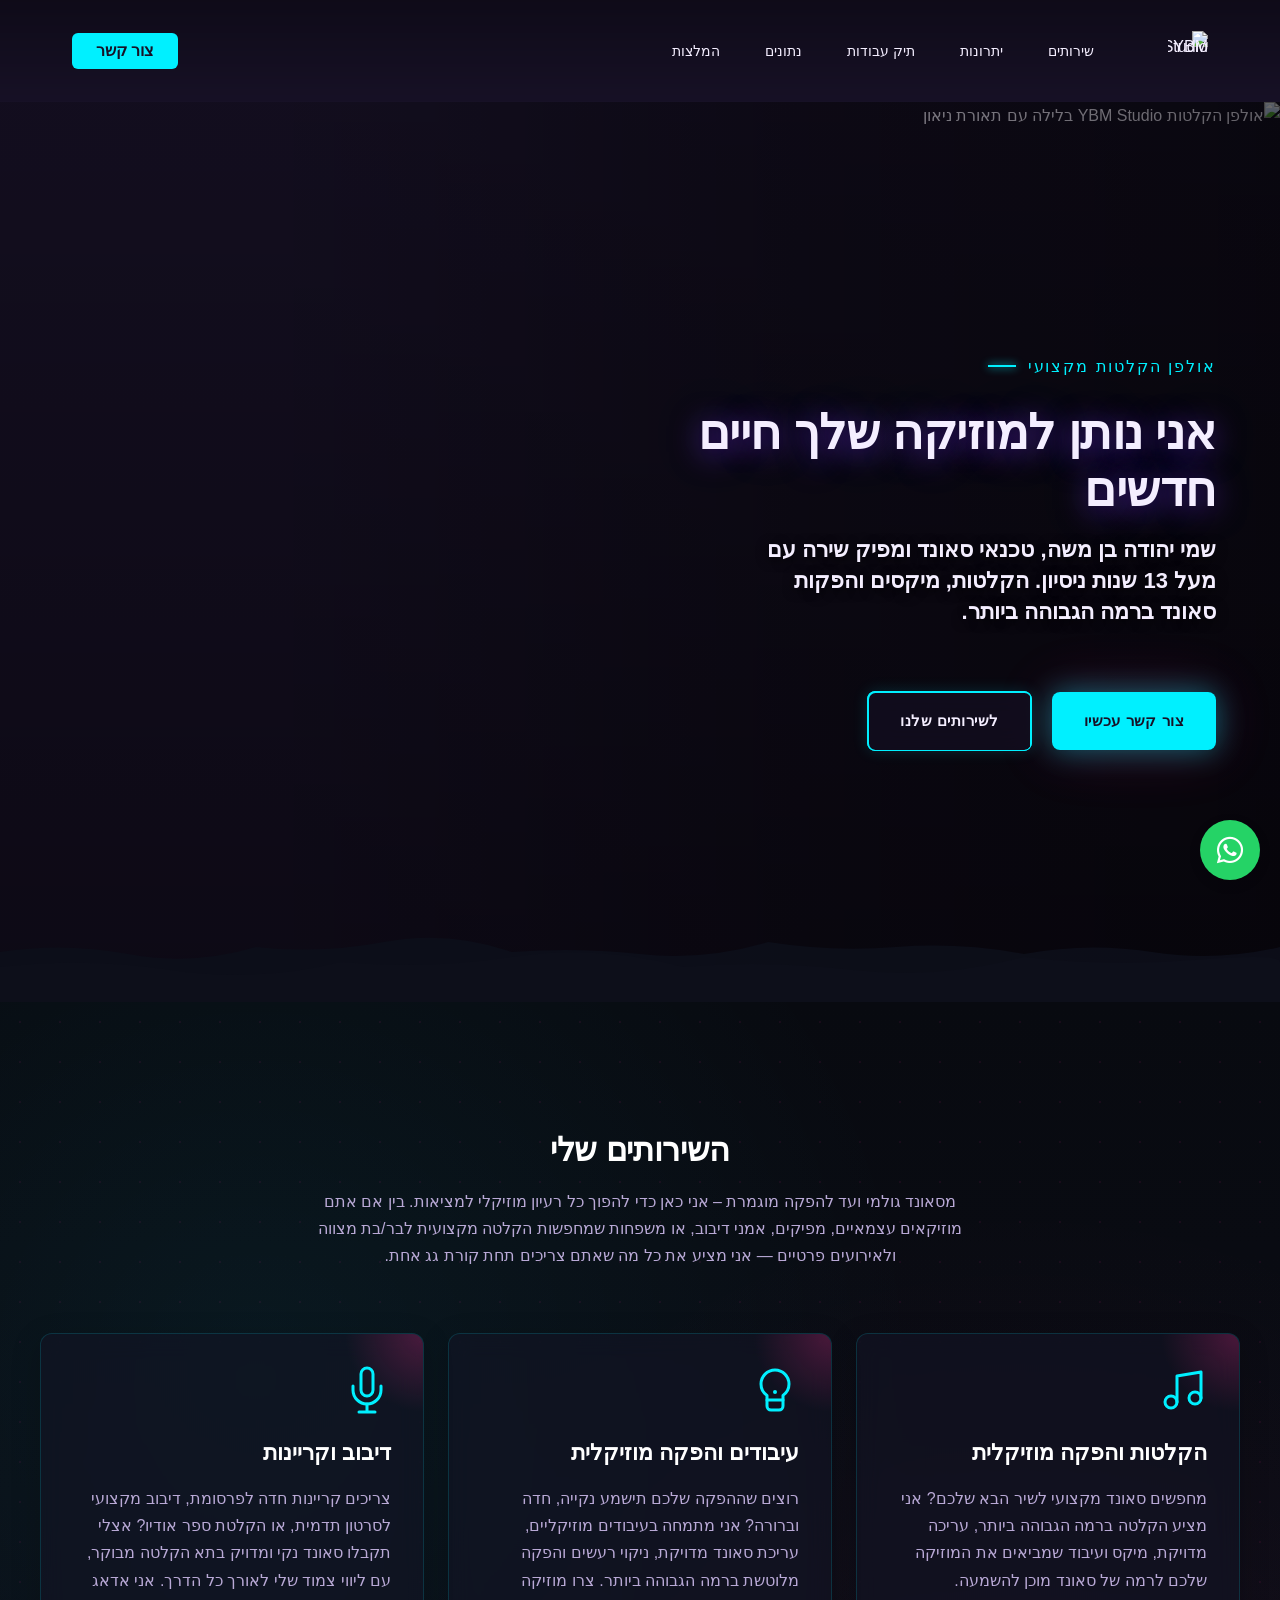
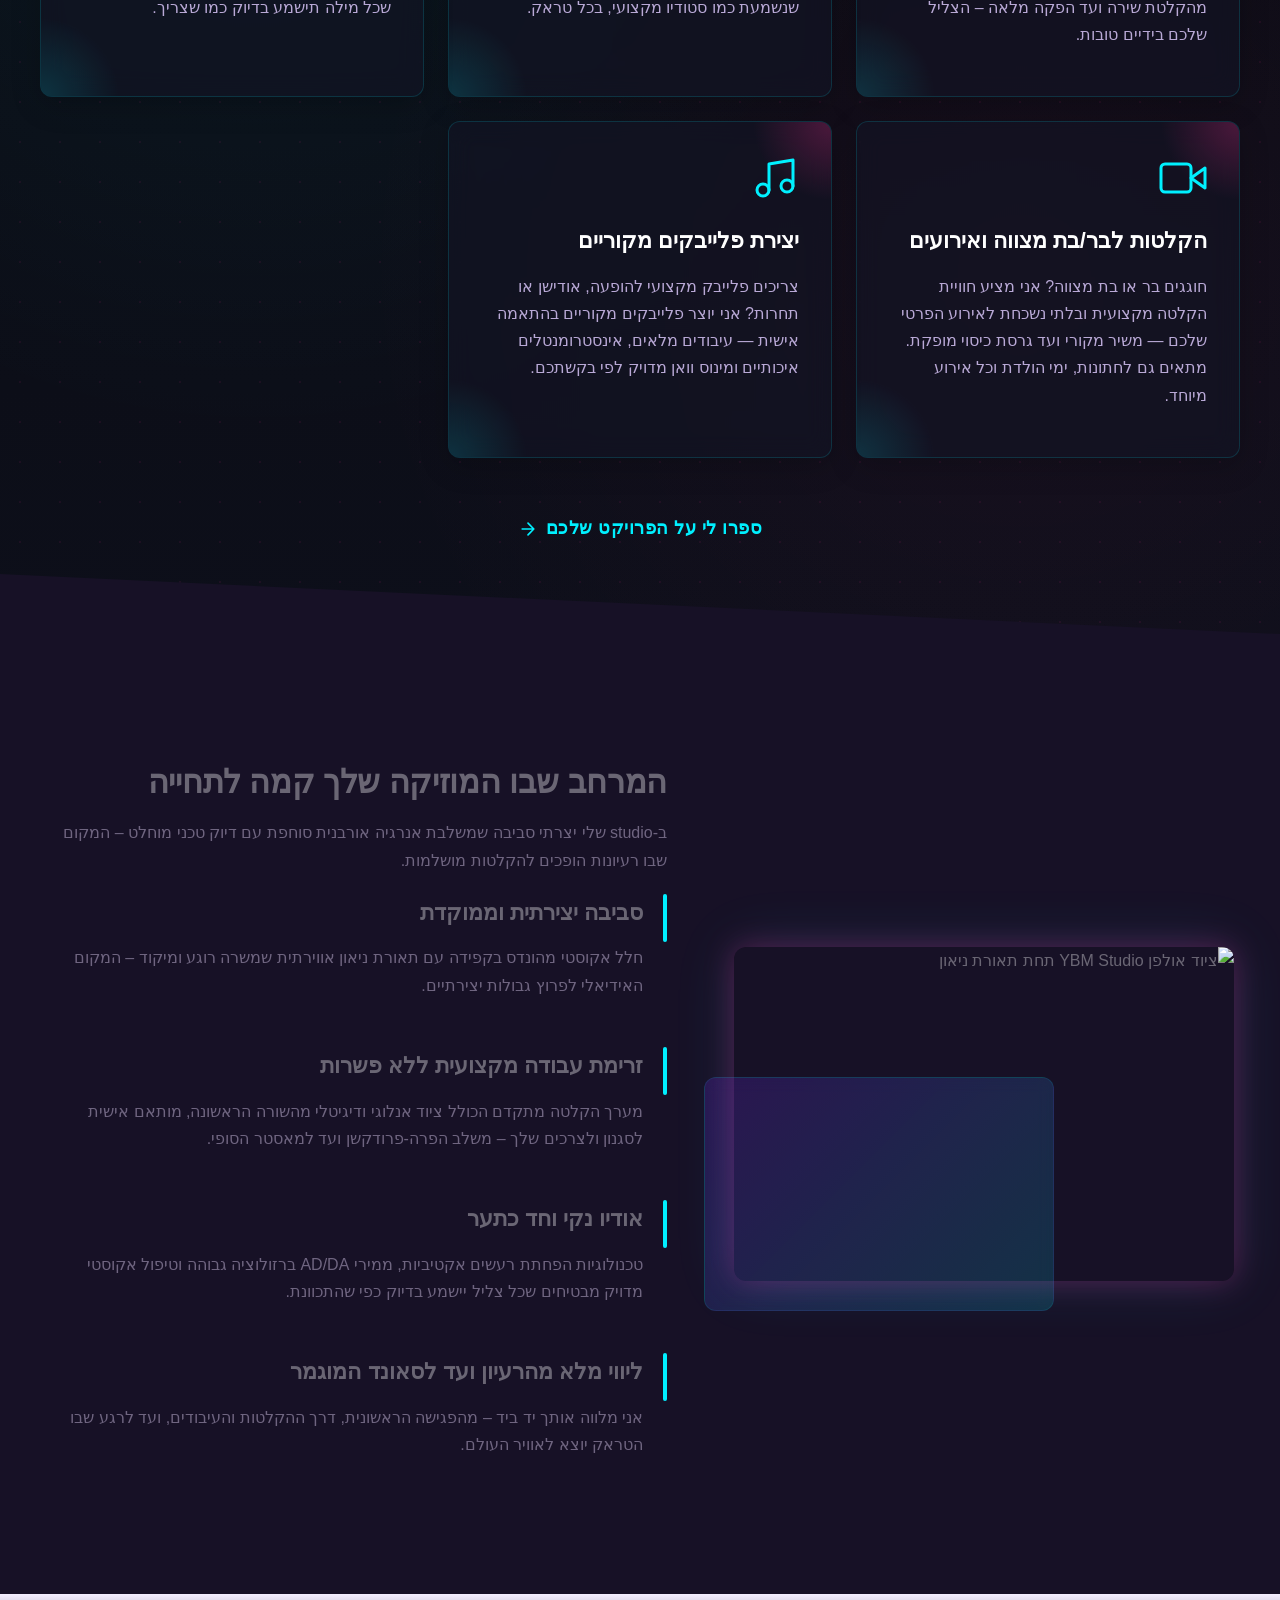
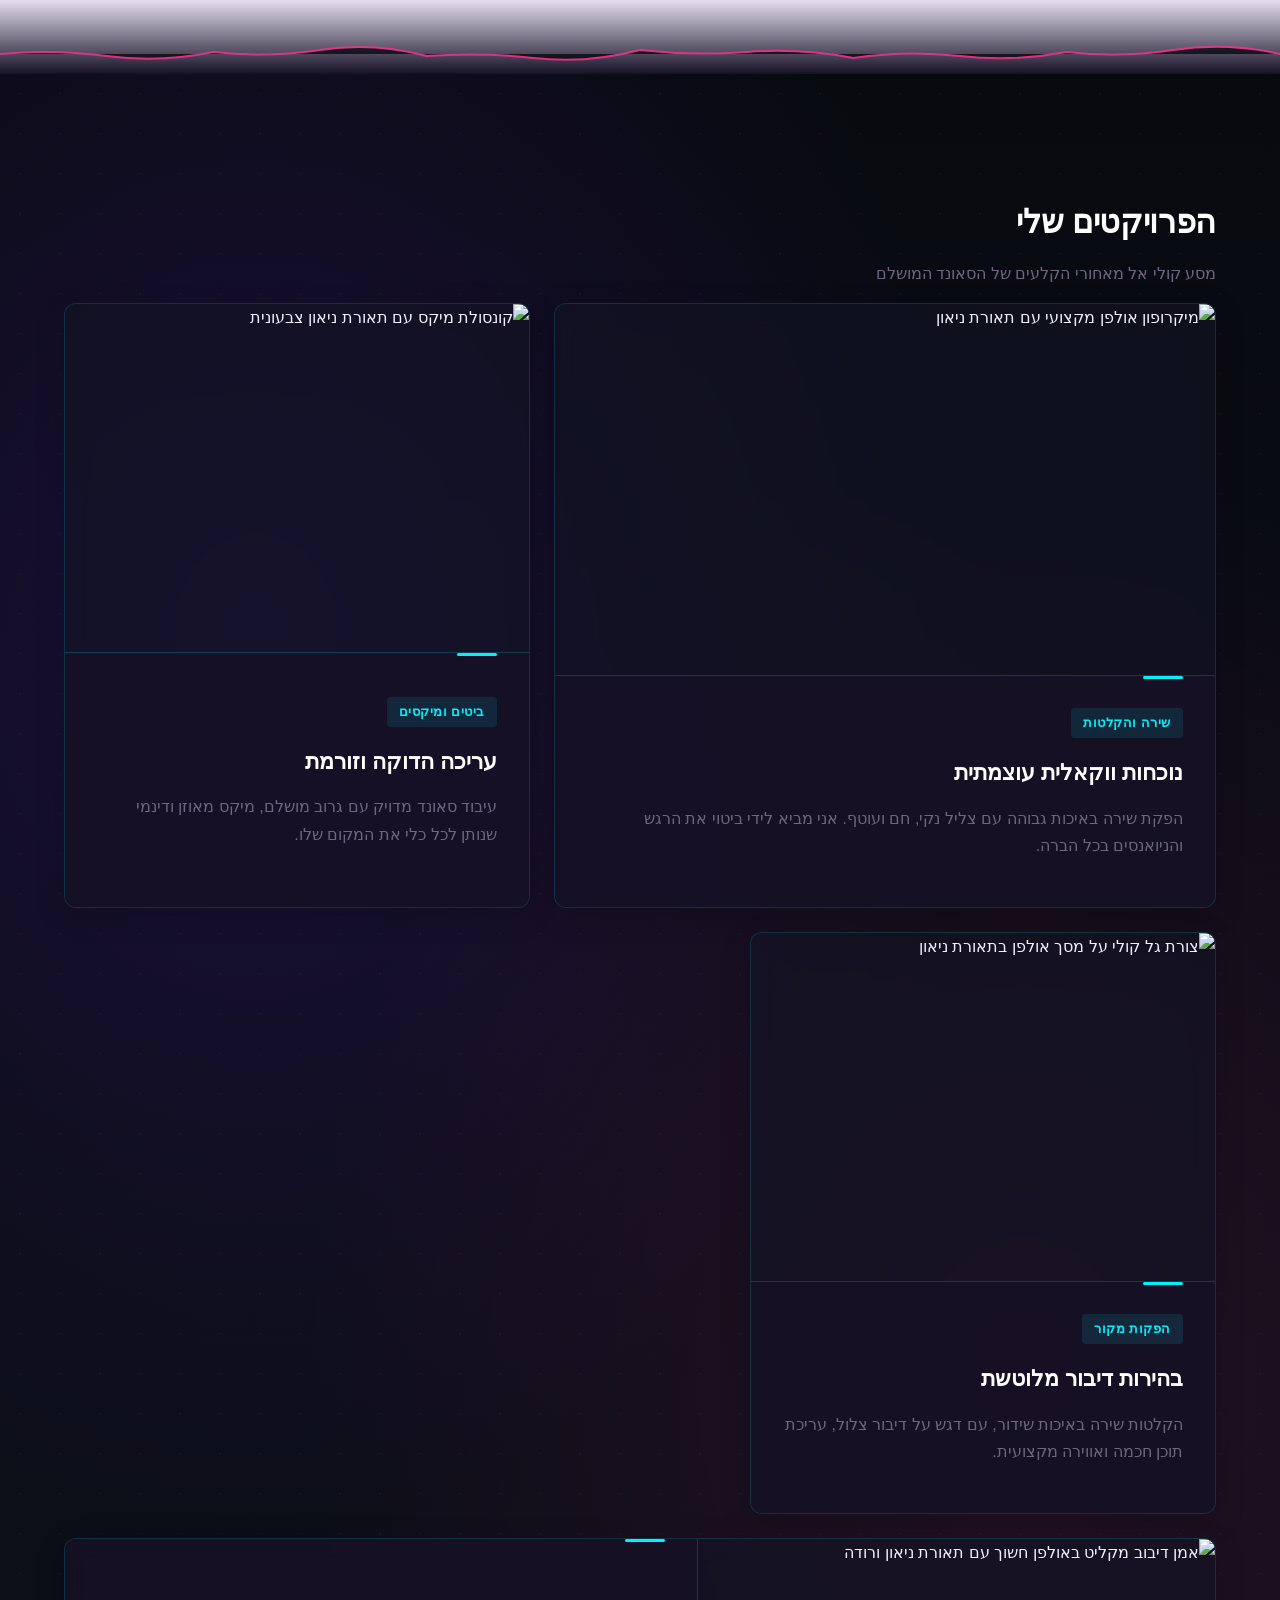
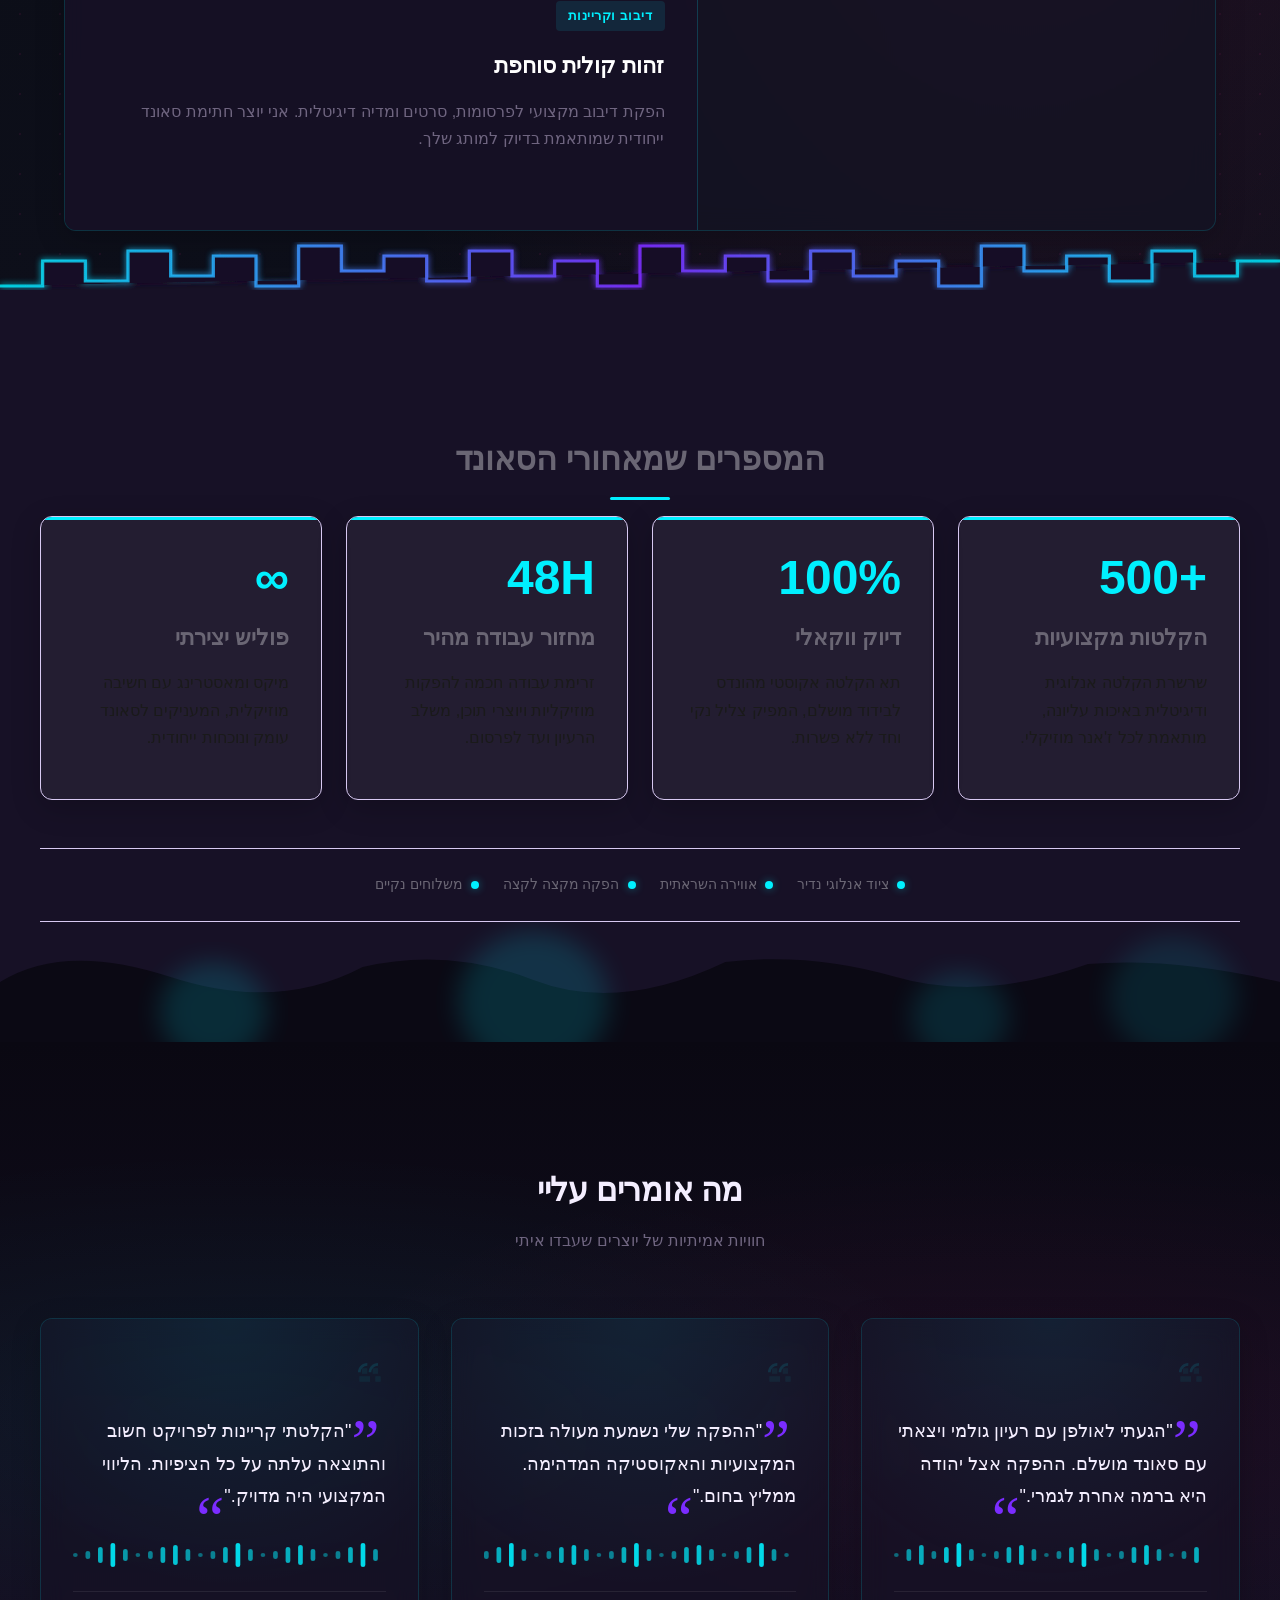
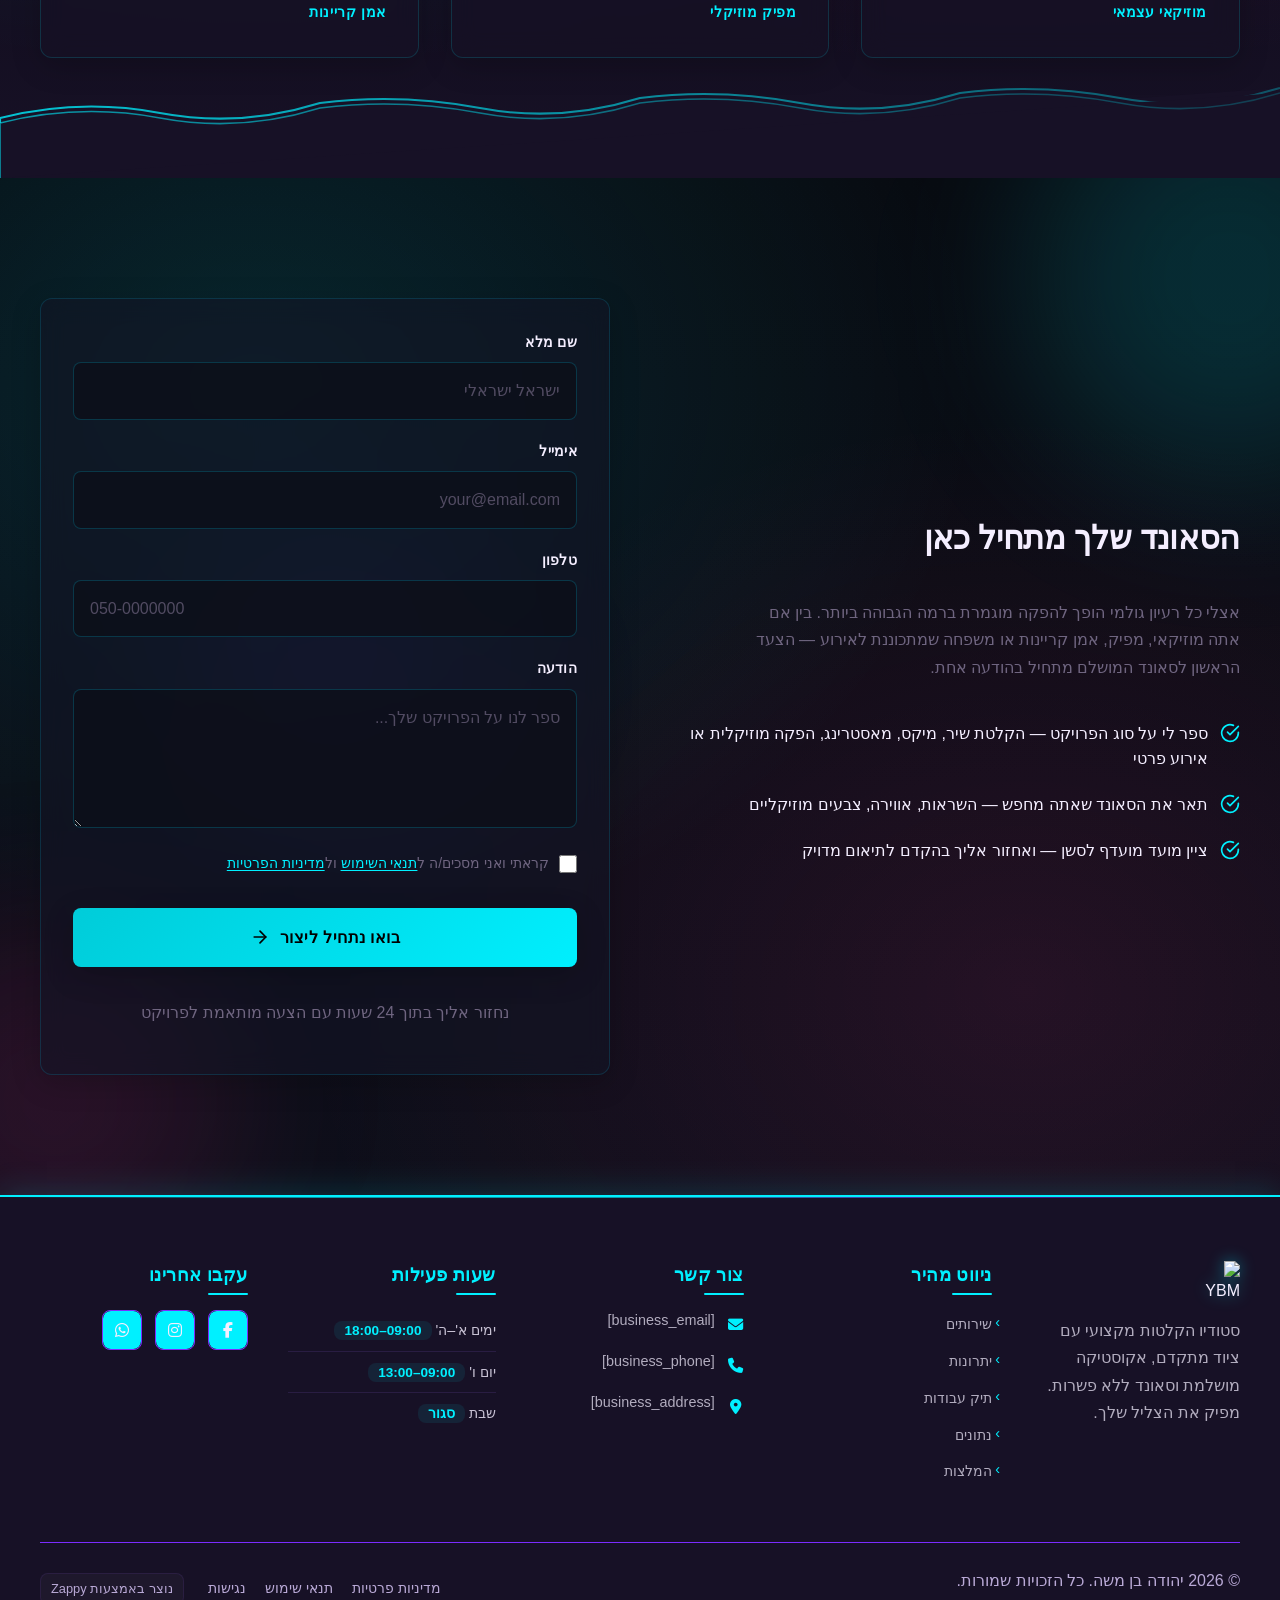
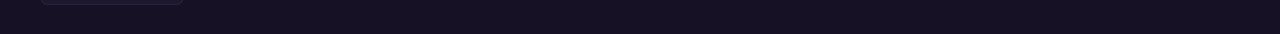
==== commit a16190be: "Incremental sync: 1 page(s) — update_text" ====
--- a/public/index.html
+++ b/public/index.html
@@ -1 +1 @@
-<!doctype html><html dir="rtl" lang="he"><head><meta charset="UTF-8"><meta content="width=device-width,initial-scale=1" name="viewport"><meta content="index, follow" name="robots"><title>יהודה בן משה — הפקה מוזיקלית, עיבודים והקלטות שירה מקצועיות</title><meta content="יהודה בן משה, טכנאי סאונד עם מעל 13 שנות ניסיון בתל אביב. הפקות מוזיקליות, עיבודים, הקלטות שירה, פלייבקים מקוריים והקלטות לאירועים — ציוד מתקדם באווירת ניאון ייחודית." name="description"><meta content="podcast recording studio, אולפן הקלטות, יהודה בן משה, הקלטת פודקאסט, אולפן הקלטות תל אביב" name="keywords"><link href="/assets/favicon.ico" rel="icon" type="image/x-icon"><link href="/assets/favicon-16x16.png" rel="icon" type="image/png" sizes="16x16"><link href="/assets/favicon-32x32.png" rel="icon" type="image/png" sizes="32x32"><link href="/assets/favicon-48x48.png" rel="icon" type="image/png" sizes="48x48"><link href="/assets/favicon-192x192.png" rel="icon" type="image/png" sizes="192x192"><link href="/assets/favicon-512x512.png" rel="icon" type="image/png" sizes="512x512"><link href="/assets/apple-touch-icon.png" rel="apple-touch-icon"><script>!function(){"use strict";var t="689cd30c-0dee-4a2e-8e25-c46f7738f2a2",e="https://api.zappy5.com/api/analytics/track",a=18e5,n=2592e6,o=!0,i=!0,r=!0;var s=function(){var e="zappy_visitor_"+t,a=null;try{if(a=localStorage.getItem(e)){var o=JSON.parse(a),i=Date.now();if(i-o.created<n)return o.lastSeen=i,localStorage.setItem(e,JSON.stringify(o)),o.id}}catch(t){console.warn("Zappy Analytics: LocalStorage not available")}var r="zv_"+Date.now()+"_"+Math.random().toString(36).substr(2,9);try{localStorage.setItem(e,JSON.stringify({id:r,created:Date.now(),lastSeen:Date.now()}))}catch(t){}return r}(),c=function(){var e="zappy_session_"+t,n=null;try{if(n=sessionStorage.getItem(e)){var o=JSON.parse(n),i=Date.now();if(i-o.timestamp<a)return o.timestamp=i,sessionStorage.setItem(e,JSON.stringify(o)),o.id}}catch(t){console.warn("Zappy Analytics: SessionStorage not available")}var r="zs_"+Date.now()+"_"+Math.random().toString(36).substr(2,9);try{sessionStorage.setItem(e,JSON.stringify({id:r,timestamp:Date.now()}))}catch(t){}return r}();function l(a,n){n=n||{};var o={website_id:t,event_type:a,page_path:window.location.pathname,referrer:document.referrer||"direct",visitor_id:s,session_id:c,metadata:n};if(navigator.sendBeacon){var i=new Blob([JSON.stringify(o)],{type:"application/json"});navigator.sendBeacon(e,i)}else fetch(e,{method:"POST",headers:{"Content-Type":"application/json"},body:JSON.stringify(o),keepalive:!0}).catch(function(t){console.warn("Zappy Analytics: Failed to track event",t)})}o&&l("pageview",{title:document.title,url:window.location.href}),i&&document.addEventListener("click",function(t){var e=t.target;if("BUTTON"===e.tagName||e.closest("button")){var a="BUTTON"===e.tagName?e:e.closest("button");l("click",{element:"button",text:a.textContent.trim().substring(0,100),id:a.id||null,class:a.className||null})}else if("A"===e.tagName||e.closest("a")){var n="A"===e.tagName?e:e.closest("a");l("navigation",{element:"link",text:n.textContent.trim().substring(0,100),href:n.href,external:n.hostname!==window.location.hostname})}},!0),r&&document.addEventListener("submit",function(t){var e=t.target;l("form_submit",{form_id:e.id||null,form_name:e.name||null,form_action:e.action||null,form_method:e.method||"GET"})},!0);var d=Date.now();window.addEventListener("beforeunload",function(){l("page_unload",{time_on_page:Math.floor((Date.now()-d)/1e3),page_path:window.location.pathname})}),window.zappyAnalytics={track:l,getVisitorId:function(){return s},getSessionId:function(){return c}}}()</script><script>!function(){"use strict";if(!window.zappyFireMarketingEvent){var t={begin_checkout:"checkout_started",purchase:"checkout_complete",add_to_cart:"add_to_cart",view_product:"view_product"},e={whatsapp_click:{ga4:"contact",meta:"Contact",gtm:"whatsapp_click",ecom:!1},phone_click:{ga4:"contact",meta:"Contact",gtm:"phone_click",ecom:!1},contact_form_submitted:{ga4:"generate_lead",meta:"Lead",gtm:"contact_form_submitted",ecom:!1},checkout_started:{ga4:"begin_checkout",meta:"InitiateCheckout",gtm:"begin_checkout",ecom:!0},checkout_complete:{ga4:"purchase",meta:"Purchase",gtm:"purchase",ecom:!0},product_inquiry:{ga4:"generate_lead",meta:"Lead",gtm:"product_inquiry",ecom:!1},add_to_cart:{ga4:"add_to_cart",meta:"AddToCart",gtm:"add_to_cart",ecom:!0},view_product:{ga4:"view_item",meta:"ViewContent",gtm:"view_item",ecom:!0}};window.zappyFireMarketingEvent=function(r,o,u){try{u=u||{};var p=t[r]||r,d=e[p];if(!d)return;if((o=o||{}).pagePath||o.page_path||(o.pagePath=a()),"checkout_complete"===p){var l=String(o.orderId||o.order_id||o.transaction_id||"");if(l&&function(t){if(!t)return!1;try{return"1"===sessionStorage.getItem(i(t))}catch(t){return!1}}(l))return;l&&function(t){if(t)try{sessionStorage.setItem(i(t),"1")}catch(t){}}(l)}if(!u.skipFirstParty)try{window.zappyAnalytics&&"function"==typeof window.zappyAnalytics.track&&window.zappyAnalytics.track(p,o)}catch(t){}try{if(window.dataLayer=window.dataLayer||[],d.ecom){var _=c(p,o),m={};_.transaction_id&&(m.transaction_id=_.transaction_id),null!=_.value&&(m.value=_.value),_.currency&&(m.currency=_.currency),_.items&&(m.items=_.items),window.dataLayer.push({event:d.gtm,ecommerce:m}),"checkout_complete"!==p&&"checkout_started"!==p||window.dataLayer.push({event:p,ecommerce:m})}else{var s={event:d.gtm};for(var h in o)Object.prototype.hasOwnProperty.call(o,h)&&(s[h]=o[h]);window.dataLayer.push(s)}}catch(t){}try{"function"==typeof window.gtag&&window.gtag("event",d.ga4,c(p,o))}catch(t){}try{"function"==typeof window.fbq&&window.fbq("track",d.meta,function(t,e){for(var r=n(e=e||{}),a=parseFloat(null!=e.value?e.value:null!=e.total?e.total:0)||0,c=String(e.currency||"USD").toUpperCase(),i=[],o=0,u=0;u<r.length;u++)r[u].item_id&&i.push(r[u].item_id),o+=r[u].quantity||1;if("checkout_complete"===t)return{value:a,currency:c,content_ids:i.length?i:void 0,content_type:"product",num_items:o||void 0,order_id:String(e.order_id||e.orderId||e.transaction_id||e.orderNumber||"")||void 0};if("checkout_started"===t)return{value:a,currency:c,content_ids:i.length?i:void 0,content_type:"product",num_items:o||parseInt(null!=e.itemCount?e.itemCount:0,10)||void 0};if("add_to_cart"===t){var p=String(e.productId||e.product_id||i[0]||"");return{value:a||(r[0]?r[0].price*r[0].quantity:0),currency:c,content_ids:p?[p]:i.length?i:void 0,content_type:"product",content_name:e.productName||e.product_name||r[0]&&r[0].item_name,num_items:parseInt(null!=e.quantity?e.quantity:o||1,10)||1}}if("view_product"===t){var d=String(e.productId||e.product_id||i[0]||"");return{value:a||parseFloat(null!=e.price?e.price:0)||0,currency:c,content_ids:d?[d]:i.length?i:void 0,content_type:"product",content_name:e.productName||e.product_name||r[0]&&r[0].item_name}}return"whatsapp_click"===t||"phone_click"===t?{content_name:"whatsapp_click"===t?"WhatsApp":"Phone",content_category:"contact"}:"contact_form_submitted"===t||"product_inquiry"===t?{content_name:"product_inquiry"===t?"Product inquiry":"Contact form",content_category:e.productName||e.product_name||void 0}:e}(p,o))}catch(t){}}catch(t){}};var r=Object.create(null);document.addEventListener("click",function(t){try{var e=t.target;if(!e)return;var r=u(e,".whatsapp-float, a.whatsapp-float, [data-zappy-whatsapp]"),n=function(t){for(var e=t;e&&e!==document;){if("A"===e.tagName)return e;e=e.parentElement}return null}(e),c=n&&n.href||"";if(r||n&&function(t){if(!t)return!1;var e=String(t).toLowerCase();return-1!==e.indexOf("wa.me/")||-1!==e.indexOf("api.whatsapp.com")||-1!==e.indexOf("whatsapp.com/send")||0===e.indexOf("whatsapp:")}(c)){if(!o("wa:"+c)){var i=r?"float":"link";window.zappyFireMarketingEvent("whatsapp_click",{source:i,href:c||null,pagePath:a()})}return}var p=u(e,".phone-header-btn, .nav-phone-btn, .call-btn, [data-zappy-phone]"),d="";if(n&&n.href&&0===String(n.href).toLowerCase().indexOf("tel:")?d=n.href:p&&p.href&&0===String(p.href).toLowerCase().indexOf("tel:")&&(d=p.href),p||d){var l="";return d&&(l=String(d).replace(/^tel:/i,"").trim()),void(o("tel:"+(l||p&&p.id||"btn"))||window.zappyFireMarketingEvent("phone_click",{source:p?"button":"link",phone:l||null,href:d||null,pagePath:a()}))}}catch(t){}},!0)}function a(){try{if(window.ZAPPY_CONFIG&&window.ZAPPY_CONFIG.currentPagePath)return window.ZAPPY_CONFIG.currentPagePath}catch(t){}try{return window.location.pathname||"/"}catch(t){return"/"}}function n(t){var e=(t=t||{}).items||t.cartItems||t.cart_items||t.lineItems||[];Array.isArray(e)||(e=[]);for(var r=[],a=0;a<e.length;a++){var n=e[a];if(n&&"object"==typeof n){var c=String(n.item_id||n.productId||n.product_id||n.id||"").trim(),i=String(n.item_name||n.productName||n.product_name||n.name||"").trim(),o=parseFloat(null!=n.price?n.price:null!=n.unitPrice?n.unitPrice:0)||0,u=Math.max(1,parseInt(null!=n.quantity?n.quantity:null!=n.qty?n.qty:1,10)||1);(c||i)&&r.push({item_id:c||i,item_name:i||c,price:o,quantity:u})}}return r}function c(t,e){var r=n(e=e||{}),c=parseFloat(null!=e.value?e.value:null!=e.total?e.total:0)||0,i=String(e.currency||"USD").toUpperCase();if("checkout_complete"===t)return{transaction_id:String(e.transaction_id||e.orderId||e.order_id||e.orderNumber||"")||void 0,value:c,currency:i,items:r};if("checkout_started"===t)return{value:c,currency:i,items:r};if("add_to_cart"===t){var o=r.length?r:[{item_id:String(e.productId||e.product_id||""),item_name:String(e.productName||e.product_name||""),price:parseFloat(null!=e.value?e.value:null!=e.price?e.price:0)||0,quantity:parseInt(null!=e.quantity?e.quantity:1,10)||1}].filter(function(t){return t.item_id||t.item_name});return{value:c||(o[0]?o[0].price*o[0].quantity:0),currency:i,items:o}}if("view_product"===t){var u=r.length?r:[{item_id:String(e.productId||e.product_id||""),item_name:String(e.productName||e.product_name||""),price:parseFloat(null!=e.price?e.price:null!=e.value?e.value:0)||0,quantity:1}].filter(function(t){return t.item_id||t.item_name});return{currency:i,value:c||(u[0]?u[0].price:0),items:u}}return"whatsapp_click"===t||"phone_click"===t?{method:"whatsapp_click"===t?"whatsapp":"phone",page_path:e.pagePath||a()}:"contact_form_submitted"===t||"product_inquiry"===t?{page_path:e.pagePath||a()}:e}function i(t){return"zappy_purchase_fired_"+String(t||"")}function o(t){var e=Date.now();return!!(r[t]&&e-r[t]<800)||(r[t]=e,!1)}function u(t,e){return t&&t.closest?t.closest(e):null}}()</script><meta content="יהודה בן משה — הפקה מוזיקלית, עיבודים והקלטות שירה מקצועיות" property="og:title"><meta content="יהודה בן משה, טכנאי סאונד עם מעל 13 שנות ניסיון בתל אביב. הפקות מוזיקליות, עיבודים, הקלטות שירה, פלייבקים מקוריים והקלטות לאירועים — ציוד מתקדם באווירת ניאון ייחודית." property="og:description"><meta content="summary_large_image" name="twitter:card"><meta content="יהודה בן משה — הפקה מוזיקלית, עיבודים והקלטות שירה מקצועיות" name="twitter:title"><meta content="יהודה בן משה, טכנאי סאונד עם מעל 13 שנות ניסיון בתל אביב. הפקות מוזיקליות, עיבודים, הקלטות שירה, פלייבקים מקוריים והקלטות לאירועים — ציוד מתקדם באווירת ניאון ייחודית." name="twitter:description"><meta content="website" property="og:type"><meta content="he_IL" property="og:locale"><style>.skip-link{position:absolute;top:0;left:0;transform:translateY(-200%);padding:12px 18px;background:var(--bg-dark,#1a1a1a);color:var(--text-light,#fff);font-weight:600;border-radius:0 0 8px 0;z-index:10000}.skip-link:focus{transform:none;outline:2px solid var(--ring,#fff);outline-offset:2px}:focus-visible{outline:2px solid var(--ring,currentColor);outline-offset:3px}</style><link href="/assets/favicon.ico" rel="icon" type="image/x-icon"><link href="/assets/favicon-16x16.png" rel="icon" type="image/png" sizes="16x16"><link href="/assets/favicon-32x32.png" rel="icon" type="image/png" sizes="32x32"><link href="/assets/favicon-48x48.png" rel="icon" type="image/png" sizes="48x48"><link href="/assets/favicon-192x192.png" rel="icon" type="image/png" sizes="192x192"><link href="/assets/favicon-512x512.png" rel="icon" type="image/png" sizes="512x512"><link href="/assets/apple-touch-icon.png" rel="apple-touch-icon"><link href="https://cdn.jsdelivr.net/npm/vanilla-cookieconsent@3/dist/cookieconsent.css" rel="stylesheet"><style id="zappy-critical-above-fold-css">html{box-sizing:border-box;-webkit-text-size-adjust:100%}*,::after,::before{box-sizing:inherit}body{margin:0;min-width:320px;overflow-x:clip}img,svg,video{max-width:100%;height:auto}main{display:block}.container{width:min(100% - 32px,1200px);margin-inline:auto}.navbar,header .navbar,header[role=banner],nav.navbar{position:relative;z-index:1000;width:100%}.nav-container,.navbar .container{display:flex;align-items:center;justify-content:space-between;min-height:64px}.logo,.logo-link img{display:block;width:35px;height:35px;object-fit:contain}#navMenu,.nav-menu{list-style:none;margin:0;padding:0}#navMenu a,.nav-menu a,.navbar .nav-links a,.navbar a{color:inherit;text-decoration:none}#navMenu .sub-menu,.nav-menu .sub-menu,.navbar .sub-menu{display:none}.fa,.fa-brands,.fa-regular,.fa-solid,.fab,.far,.fas{display:inline-block;min-width:1em;text-align:center}html:not(#zappy-noop) .navbar:has(.nav-ecommerce-icons)>.phone-header-btn,html:not(#zappy-noop)[data-zappy-site-type=ecommerce] .phone-header-btn{display:none!important;visibility:hidden!important;width:0!important;height:0!important;pointer-events:none!important}.zappy-preview-empty-store-cta{display:none!important;visibility:hidden!important;height:0!important;max-height:0!important;overflow:hidden!important;margin:0!important;padding:0!important;border:0!important;box-shadow:none!important}.zappy-catalog-menu{background:var(--surface-color,var(--surface,linear-gradient(135deg,#f8f9fa 0,#fff 100%)));border-bottom:1px solid var(--border-color,#e5e7eb);padding:0;position:sticky;top:0;z-index:90}.zappy-catalog-menu.rtl,.zappy-catalog-menu[dir=rtl]{direction:rtl}.zappy-catalog-menu.ltr,.zappy-catalog-menu[dir=ltr]{direction:ltr}.catalog-menu-container{max-width:1440px;margin:0 auto;display:flex;align-items:center;gap:8px;padding:10px 24px;overflow:visible}.catalog-menu-categories,.catalog-menu-list{display:flex;align-items:center;gap:4px;flex-wrap:wrap;margin:0;padding:0;list-style:none}.catalog-menu-item{display:inline-flex;align-items:center;padding:8px 16px;font-size:14px;font-weight:500;color:var(--text-color,var(--text,#374151));text-decoration:none;border-radius:20px;white-space:nowrap}.catalog-menu-all{background:var(--primary-color,var(--primary,#111));color:var(--text-light,#fff)!important}.catalog-menu-parent{position:relative;display:inline-flex;align-items:center}.catalog-menu-trigger{display:inline-flex;align-items:center;gap:6px}.catalog-menu-chevron{flex-shrink:0}.catalog-menu-parent>.sub-menu{display:none!important;visibility:hidden!important;opacity:0!important;pointer-events:none!important}.hero-section,.index-hero-section,section[class*=hero]{position:relative;overflow:hidden}.hero-section,.index-hero-section{min-height:560px}section[data-hero-type*=fullscreen]{min-height:100vh}.hero-bg-image,.hero-bg-wrapper,section[class*=hero] [class*=hero-bg]{position:absolute;inset:0;width:100%;height:100%}.hero-bg-image img,.hero-bg-wrapper img,section[class*=hero] [data-hero-bg],section[class*=hero] img[data-hero-background=true]{width:100%!important;height:100%!important;object-fit:cover!important;display:block}.hero-content,section[class*=hero] .container{position:relative;z-index:2}@media(max-width:768px){:root{--header-height:72px;--total-header-height:72px;--zappy-mobile-menu-top:72px}html[data-zappy-site-type=ecommerce] body{padding-top:var(--total-header-height,72px)}html[data-zappy-site-type=ecommerce] body>.navbar:not(.zappy-catalog-menu),html[data-zappy-site-type=ecommerce] body>nav.navbar{position:fixed!important;top:0;left:0;right:0;z-index:100000;width:100%;margin-bottom:0}.zappy-catalog-menu{position:fixed;top:var(--header-height,72px);left:0;right:0;z-index:99999}.nav-container,.navbar .container{min-height:60px}#navMenu,.nav-menu{max-width:100vw;overflow-x:hidden}.hero-section,.index-hero-section,section[class*=hero],section[data-hero-type*=fullscreen]{min-height:100svh}.hero-bg-image,.hero-bg-wrapper,.hero-scrim{min-height:100svh}}:root{--zappy-header-stack-height:calc(var(--zappy-announcement-height, 40px) + var(--header-height, 72px))}body:has(.zappy-announcement-bar) .navbar:not(.zappy-catalog-menu):not(.mobile-search-panel),body:has(.zappy-announcement-bar) header.navbar,body:has(.zappy-announcement-bar) nav.navbar:not(.zappy-catalog-menu){top:var(--zappy-announcement-height,40px)!important}body:has(.zappy-announcement-bar) .index-hero-section,body:has(.zappy-announcement-bar) main>section[class*=hero]:first-of-type,body:has(.zappy-announcement-bar) section[data-hero-type^=fullscreen]{margin-top:calc(-1 * var(--zappy-header-stack-height))!important;padding-top:calc(var(--zappy-header-stack-height))!important}[data-zappy-content-align]{display:flex!important;flex-direction:column!important}[data-zappy-content-align^=top-]{justify-content:flex-start!important}[data-zappy-content-align^=center-],[data-zappy-content-align^=lower-],[data-zappy-content-align^=upper-]{justify-content:center!important}[data-zappy-content-align^=bottom-]{justify-content:flex-end!important}[data-zappy-content-align$="-left"],[data-zappy-content-align$="-mid-left"]{align-items:flex-start!important;text-align:start!important}[data-zappy-content-align$="-center"]{align-items:center!important;text-align:center!important}[data-zappy-content-align$="-mid-right"],[data-zappy-content-align$="-right"]{align-items:flex-end!important;text-align:end!important}[data-zappy-content-align] [data-zappy-align-target]{margin-left:auto;margin-right:auto}[data-zappy-content-align$="-center"] [data-zappy-align-target],[data-zappy-content-align$="-center"] [data-zappy-align-target]>*{text-align:center!important}</style><link href="/styles.css" rel="stylesheet"><script>window.ZAPPY_WEBSITE_ID="689cd30c-0dee-4a2e-8e25-c46f7738f2a2",window.ZAPPY_API_BASE="https://api.zappy5.com"</script><link href="/assets/site-image-index-hero-image-1.webp" rel="preload" as="image" fetchpriority="high"><style id="zappy-dropdown-submenu-styles">#navMenu li:has(.sub-menu),.nav-menu li:has(.sub-menu),.navbar li:has(.sub-menu),nav li:has(.sub-menu){position:relative}#navMenu .sub-menu,.nav-menu .sub-menu,.navbar .sub-menu,nav .sub-menu{display:block!important;position:absolute!important;top:100%;left:0;min-width:220px;border-radius:8px;box-shadow:0 8px 25px rgba(0,0,0,.15);padding:8px 0;opacity:0;visibility:hidden;transform:translateY(10px);transition:all .3s ease;z-index:1000;list-style:none;pointer-events:none}#navMenu li:hover>.sub-menu,.nav-menu li:hover>.sub-menu,.navbar li:hover>.sub-menu,nav li:hover>.sub-menu{opacity:1!important;visibility:visible!important;transform:translateY(0)!important;pointer-events:auto!important}.sub-menu li{list-style:none;margin:0;padding:0}.sub-menu a{display:block!important;padding:10px 16px!important;color:var(--text-dark,#333)!important;font-weight:500;text-decoration:none;white-space:nowrap;transition:background-color .2s}.sub-menu .zappy-nav-child>a{padding-left:28px!important;font-size:.9em!important;opacity:.85!important}[dir=rtl] .sub-menu .zappy-nav-child>a,html[lang=ar] .sub-menu .zappy-nav-child>a,html[lang=he] .sub-menu .zappy-nav-child>a{padding-left:10px!important;padding-right:28px!important}.sub-menu .zappy-nav-parent>a{font-weight:600!important}.sub-menu a:hover{background-color:#f5f5f5}[dir=rtl] .nav-menu .sub-menu,[dir=rtl] .navbar .sub-menu,[dir=rtl] nav .sub-menu,html[lang=ar] .nav-menu .sub-menu,html[lang=ar] .navbar .sub-menu,html[lang=ar] nav .sub-menu,html[lang=he] .nav-menu .sub-menu,html[lang=he] .navbar .sub-menu,html[lang=he] nav .sub-menu{left:auto!important;right:0!important}.sub-menu:empty,.sub-menu:not(:has(li)):not(:has(> a)),.sub-menu:not(:has(li:not(.zappy-hidden-menu-item))):not(:has(> a)){display:none!important;opacity:0!important;visibility:hidden!important;pointer-events:none!important}li:has(.menu-group-title):hover>.sub-menu{opacity:1!important;visibility:visible!important;transform:translateY(0)!important;pointer-events:auto!important}#navMenu>li>.menu-group-title,.nav-menu>li>.menu-group-title{display:inline-block;padding:.5rem 1rem;cursor:default;user-select:none}@media (max-width:768px){#navMenu .sub-menu,.nav-menu .sub-menu,.navbar .sub-menu,nav .sub-menu{position:static!important;transform:none!important;box-shadow:none!important;background:0 0!important;max-height:0;overflow:hidden;opacity:0;visibility:hidden;transition:max-height .3s ease,opacity .3s ease;padding:0!important;border-radius:0!important}#navMenu .sub-menu.mobile-expanded,.nav-menu .sub-menu.mobile-expanded,.navbar .sub-menu.mobile-expanded{max-height:none!important;overflow-y:visible!important;opacity:1!important;visibility:visible!important;padding:8px 0 8px 16px!important}[dir=rtl] .sub-menu.mobile-expanded,html[lang=he] .sub-menu.mobile-expanded{padding:8px 16px 8px 0!important}#navMenu li:hover>.sub-menu,.nav-menu li:hover>.sub-menu,.navbar li:hover>.sub-menu,nav li:hover>.sub-menu{opacity:0;visibility:hidden;pointer-events:none}#navMenu li>.sub-menu.mobile-expanded,.nav-menu li>.sub-menu.mobile-expanded,.navbar li>.sub-menu.mobile-expanded,nav li>.sub-menu.mobile-expanded{opacity:1!important;visibility:visible!important;pointer-events:auto!important}#navMenu li:has(.sub-menu),.nav-menu li:has(.sub-menu),.navbar li:has(.sub-menu),nav li:has(.sub-menu){display:flex!important;flex-wrap:wrap!important;align-items:center!important;position:relative!important;min-height:44px!important}#navMenu li:has(.sub-menu)>a,.nav-menu li:has(.sub-menu)>a,.navbar li:has(.sub-menu)>a,nav li:has(.sub-menu)>a{flex:1!important;min-width:0!important}#navMenu li:has(.sub-menu)>.menu-group-title,.nav-menu li:has(.sub-menu)>.menu-group-title,.navbar li:has(.sub-menu)>.menu-group-title,nav li:has(.sub-menu)>.menu-group-title{flex:1!important;min-width:0!important;display:flex!important;align-items:center!important;padding:12px 16px!important;min-height:44px!important;line-height:1.4!important;font-weight:600!important;box-sizing:border-box!important}#navMenu li:has(.sub-menu)>.sub-menu,.nav-menu li:has(.sub-menu)>.sub-menu,.navbar li:has(.sub-menu)>.sub-menu,nav li:has(.sub-menu)>.sub-menu{flex-basis:100%!important;width:100%!important}#navMenu li:has(.sub-menu)>a [class*=arrow],#navMenu li:has(.sub-menu)>a [class*=chevron],.nav-menu li:has(.sub-menu)>a .fa-angle-down,.nav-menu li:has(.sub-menu)>a .fa-chevron-down,.nav-menu li:has(.sub-menu)>a [class*=arrow],.nav-menu li:has(.sub-menu)>a [class*=chevron],nav li:has(.sub-menu)>a [class*=arrow],nav li:has(.sub-menu)>a [class*=chevron]{display:none!important;visibility:hidden!important}.mobile-submenu-toggle{display:flex!important;align-items:center!important;justify-content:center!important;width:44px!important;height:auto!important;background:0 0!important;border:none!important;cursor:pointer!important;color:var(--text-light)!important;position:static!important;flex-shrink:0!important;align-self:stretch!important;z-index:2!important;padding:0!important;margin:0!important}.mobile-submenu-toggle::after{content:''!important;width:0!important;height:0!important;border-left:6px solid transparent!important;border-right:6px solid transparent!important;border-top:7px solid currentColor!important;transition:transform .3s ease!important}.mobile-submenu-toggle.expanded::after{transform:rotate(180deg)!important}.sub-menu a{padding:10px 0!important;display:block!important;color:var(--text-light)!important;white-space:normal!important}.sub-menu .zappy-nav-child>a{padding-left:28px!important;font-size:.9em!important;opacity:.85!important}[dir=rtl] .sub-menu .zappy-nav-child>a,html[lang=ar] .sub-menu .zappy-nav-child>a,html[lang=he] .sub-menu .zappy-nav-child>a{padding-left:0!important;padding-right:28px!important}.sub-menu .zappy-nav-parent>a{font-weight:600!important}#navMenu.active,.nav-menu.active{max-width:100vw!important;overflow-x:hidden!important;box-sizing:border-box!important}.navbar .sub-menu li a,.zappy-products-dropdown .sub-menu a,nav.navbar .sub-menu li a{color:var(--text-light)!important}}@media (min-width:769px){.mobile-submenu-toggle{display:none!important}}</style><style id="zappy-widget-visibility">html[dir=rtl] .whatsapp-float{right:20px!important;left:auto!important}html:not([dir]) .whatsapp-float,html[dir=ltr] .whatsapp-float{left:20px!important;right:auto!important}html[dir=rtl] #mic-access-tool-general-button,html[dir=rtl] #mic-init-access-tool #mic-access-tool-general-button,html[dir=rtl] #mic-init-access-tool .mic-access-tool-general-button,html[dir=rtl] ._access-icon,html[dir=rtl] .mic-access-tool-general-button{left:20px!important;right:auto!important}html:not([dir]) #mic-access-tool-general-button,html:not([dir]) #mic-init-access-tool #mic-access-tool-general-button,html:not([dir]) #mic-init-access-tool .mic-access-tool-general-button,html:not([dir]) ._access-icon,html:not([dir]) .mic-access-tool-general-button,html[dir=ltr] #mic-access-tool-general-button,html[dir=ltr] #mic-init-access-tool #mic-access-tool-general-button,html[dir=ltr] #mic-init-access-tool .mic-access-tool-general-button,html[dir=ltr] ._access-icon,html[dir=ltr] .mic-access-tool-general-button{right:20px!important;left:auto!important}@media (max-width:768px){.whatsapp-float{display:flex!important}}@media (min-width:769px){.whatsapp-float{display:flex!important}}@media (max-width:768px){#mic-access-tool-general-button,#mic-init-access-tool #mic-access-tool-general-button,#mic-init-access-tool .mic-access-tool-general-button,._access-icon,.mic-access-tool-general-button{display:flex!important;visibility:visible!important;opacity:1!important;pointer-events:auto!important}#mic-access-tool-box.opened-mic-access-tool,#mic-init-access-tool #mic-access-tool-box.opened-mic-access-tool,.mic-access-tool-box.opened-mic-access-tool{visibility:visible!important;opacity:1!important;pointer-events:auto!important}}@media (min-width:769px){#mic-access-tool-general-button,#mic-init-access-tool #mic-access-tool-general-button,#mic-init-access-tool .mic-access-tool-general-button,._access-icon,.mic-access-tool-general-button{display:flex!important;visibility:visible!important;opacity:1!important;pointer-events:auto!important}#mic-access-tool-box.opened-mic-access-tool,#mic-init-access-tool #mic-access-tool-box.opened-mic-access-tool,.mic-access-tool-box.opened-mic-access-tool{visibility:visible!important;opacity:1!important;pointer-events:auto!important}}</style></head><body><a href="#main" class="skip-link">דלג לתוכן הראשי</a><nav class="navbar" dir="rtl"><button class="mobile-toggle" aria-label="Menu" id="mobileToggle"><svg viewBox="0 0 24 24" fill="none" height="24" width="24" class="hamburger-icon" style="display:block !important"><path d="M3 12h18M3 6h18M3 18h18" stroke="currentColor" stroke-width="2" stroke-linecap="round"></path></svg> <svg viewBox="0 0 24 24" fill="none" height="24" width="24" class="close-icon" style="display:none !important"><path d="M18 6L6 18M6 6l12 12" stroke="currentColor" stroke-width="2" stroke-linecap="round"></path></svg></button> <button class="phone-header-btn" aria-label="Call" data-phone="[business_phone]"><svg viewBox="0 0 24 24" fill="currentColor" height="20" width="20"><path d="M22 16.92v3a2 2 0 0 1-2.18 2 19.79 19.79 0 0 1-8.63-3.07 19.5 19.5 0 0 1-6-6 19.79 19.79 0 0 1-3.07-8.67A2 2 0 0 1 4.11 2h3a2 2 0 0 1 2 1.72 12.84 12.84 0 0 0 .7 2.81 2 2 0 0 1-.45 2.11L8.09 9.91a16 16 0 0 0 6 6l1.27-1.27a2 2 0 0 1 2.11-.45 12.84 12.84 0 0 0 2.81.7A2 2 0 0 1 22 16.92z"></path></svg></button><div class="nav-container"><div class="nav-right-group"><div class="nav-brand"><a href="/" class="logo-link"><img alt="YBM Studio" decoding="async" height="35" src="/assets/site-image-image-1.webp" width="35" class="logo"></a></div><ul class="nav-menu" id="navMenu"><li><a href="#services">שירותים</a></li><li><a href="#benefits">יתרונות</a></li><li><a href="#portfolio">תיק עבודות</a></li><li><a href="#stats">נתונים</a></li><li><a href="#testimonials">המלצות</a></li><li class="mobile-contact-link nav-cta-mobile-item"><a href="#contact" class="nav-cta-btn">צור קשר</a></li></ul></div><div class="nav-cta-container"><a href="#contact" class="nav-cta-btn">צור קשר</a></div></div></nav><script>window.addEventListener("load",function(){const e=document.querySelector(".navbar, nav, header");if(!e)return void console.log("[Navbar] Navbar element not found");let t=document.getElementById("mobileToggle")||document.querySelector(".mobile-toggle")||document.querySelector(".hamburger")||document.querySelector(".hamburger-menu")||document.querySelector(".menu-toggle")||document.querySelector(".burger-menu")||document.querySelector('[aria-label="Menu"]')||document.querySelector('[aria-label="תפריט"]');const o=document.querySelector(".phone-header-btn"),n=window.getComputedStyle(e);let r=n.backgroundColor;if(console.log("[Navbar] Initial navbar background:",r),"transparent"===r||"rgba(0, 0, 0, 0)"===r||r.startsWith("rgba")&&r.includes(", 0)")){const e=n.backgroundImage;if(e&&"none"!==e)console.log("[Navbar] Navbar has background image/gradient, using dark text"),r="rgb(240, 240, 240)";else{const e=window.getComputedStyle(document.body).backgroundColor;console.log("[Navbar] Navbar transparent, using body background:",e),r=e}}const a=r.match(/\d+/g);if(a&&a.length>=3){const e=(.299*parseInt(a[0])+.587*parseInt(a[1])+.114*parseInt(a[2]))/255;console.log("[Navbar] Mobile button colors preserved from Claude CSS (luminance:",e.toFixed(2)+")");const n=document.createElement("style");n.id="zappy-mobile-nav-fix";document.documentElement.lang;document.documentElement.dir,n.textContent='\n        /* Hide mobile buttons on desktop, show only on mobile */\n        @media (min-width: 769px) {\n          .mobile-toggle,\n          .phone-header-btn {\n            display: none !important;\n          }\n        }\n        \n        /* Show and position mobile buttons correctly on mobile */\n        @media (max-width: 768px) {\n          .navbar,\n          nav.navbar {\n            min-height: 70px !important;\n          }\n\n          .mobile-toggle,\n          .phone-header-btn {\n            position: absolute !important;\n            top: 0 !important;\n            bottom: 0 !important;\n            margin-top: auto !important;\n            margin-bottom: auto !important;\n            transform: none !important;\n            z-index: 1001 !important;\n            display: flex !important;\n            align-items: center !important;\n            justify-content: center !important;\n            width: 36px !important;\n            height: 36px !important;\n            border-radius: 50% !important;\n            border: none !important;\n            cursor: pointer !important;\n            padding: 6px !important;\n            background: none !important;\n            color: var(--nav-text, var(--text-light)) !important;\n            touch-action: manipulation !important;\n            -webkit-tap-highlight-color: transparent !important;\n          }\n\n          html[data-zappy-site-type="ecommerce"] .phone-header-btn,\n          body[data-zappy-site-type="ecommerce"] .phone-header-btn,\n          html[data-zappy-site-type="ecommerce"] header .phone-header-btn,\n          html[data-zappy-site-type="ecommerce"] nav .phone-header-btn {\n            display: none !important;\n            visibility: hidden !important;\n            width: 0 !important;\n            height: 0 !important;\n            min-width: 0 !important;\n            overflow: hidden !important;\n          }\n          \n          /* LTR positioning (default): hamburger LEFT, phone RIGHT */\n          html:not([dir="rtl"]):not([lang="he"]):not([lang="ar"]) .mobile-toggle,\n          html[dir="ltr"] .mobile-toggle {\n            left: 12px !important;\n            right: auto !important;\n          }\n          html:not([dir="rtl"]):not([lang="he"]):not([lang="ar"]) .phone-header-btn,\n          html[dir="ltr"] .phone-header-btn {\n            right: 12px !important;\n            left: auto !important;\n          }\n          \n          /* RTL positioning: hamburger RIGHT, phone LEFT */\n          html[dir="rtl"] .mobile-toggle,\n          html[lang="he"] .mobile-toggle,\n          html[lang="ar"] .mobile-toggle {\n            right: 12px !important;\n            left: auto !important;\n          }\n          html[dir="rtl"] .phone-header-btn,\n          html[lang="he"] .phone-header-btn,\n          html[lang="ar"] .phone-header-btn {\n            left: 12px !important;\n            right: auto !important;\n          }\n          \n          /* CRITICAL: Ensure nav-container has min-height on mobile */\n          /* All children are positioned absolutely/fixed on mobile, so height:auto collapses to 0 */\n          .nav-container {\n            min-height: 70px !important;\n            position: relative !important;\n          }\n          \n          /* Ensure SVG icons are properly sized and inherit color */\n          .mobile-toggle svg,\n          .phone-header-btn svg {\n            width: 24px !important;\n            height: 24px !important;\n            /* Don\'t force display - let JavaScript control hamburger/close toggle */\n          }\n          \n          /* Reset nav-cta-container on mobile - remove desktop box-shadow/padding */\n          /* that creates a visible ghost box when CTA button is hidden */\n          .nav-cta-container {\n            box-shadow: none !important;\n            padding: 0 !important;\n          }\n          \n          /* Hide nav-cta-container entirely on mobile when there\'s no lang-switcher */\n          /* (only the CTA button is inside, and it\'s hidden on mobile) */\n          .nav-cta-container:not(:has(.lang-switcher)) {\n            display: none !important;\n          }\n          \n          /* CRITICAL: Prevent hero image fade gradient from bleeding over headline text */\n          /* The .image-fade-gradient has bottom: -30px (extends below parent) */\n          /* On mobile stacked layout, this overlaps the h1 text below the image */\n          .hero-image-column {\n            overflow: hidden !important;\n          }\n          .image-fade-gradient {\n            bottom: 0 !important;\n          }\n          \n          /* Hide desktop language switcher on mobile - hamburger menu handles it */\n          /* High specificity to override stored CSS */\n          .lang-switcher,\n          .nav-cta-container .lang-switcher,\n          .nav-container .lang-switcher,\n          .navbar .lang-switcher,\n          .navbar .nav-cta-container .lang-switcher {\n            display: none !important;\n          }\n        }\n      ';const r=document.getElementById("zappy-mobile-nav-fix");r&&r.remove(),document.head.appendChild(n),console.log("[Navbar] Critical CSS injected for mobile nav positioning");const i=window.innerWidth<=768;if(t){const e=t.querySelector(".hamburger-icon"),o=t.querySelector(".close-icon");e&&(e.style.setProperty("width","24px","important"),e.style.setProperty("height","24px","important"),e.style.setProperty("display","block","important")),o&&(o.style.setProperty("width","24px","important"),o.style.setProperty("height","24px","important"),o.style.setProperty("display","none","important")),i?(t.style.setProperty("position","absolute","important"),t.style.setProperty("top","0","important"),t.style.setProperty("bottom","0","important"),t.style.setProperty("margin-top","auto","important"),t.style.setProperty("margin-bottom","auto","important"),t.style.setProperty("transform","none","important"),t.style.setProperty("z-index","1001","important"),t.style.removeProperty("left"),t.style.removeProperty("right"),console.log("[Navbar] Mobile toggle positioning applied (mobile viewport)")):(t.style.removeProperty("position"),t.style.removeProperty("top"),t.style.removeProperty("transform"),t.style.removeProperty("z-index"),t.style.removeProperty("left"),t.style.removeProperty("right"),console.log("[Navbar] Desktop viewport - cleared mobile toggle inline positioning"))}if(o){const e=o.querySelector("svg");e&&(e.style.width="24px",e.style.height="24px",e.setAttribute("width","24"),e.setAttribute("height","24")),i?(o.style.setProperty("position","absolute","important"),o.style.setProperty("top","0","important"),o.style.setProperty("bottom","0","important"),o.style.setProperty("margin-top","auto","important"),o.style.setProperty("margin-bottom","auto","important"),o.style.setProperty("transform","none","important"),o.style.setProperty("z-index","1001","important"),o.style.removeProperty("left"),o.style.removeProperty("right"),console.log("[Navbar] Phone button positioning applied (mobile viewport)")):(o.style.removeProperty("position"),o.style.removeProperty("top"),o.style.removeProperty("transform"),o.style.removeProperty("z-index"),o.style.removeProperty("left"),o.style.removeProperty("right"),console.log("[Navbar] Desktop viewport - cleared phone button inline positioning"))}}else console.log("[Navbar] Could not parse background color:",r);t=document.getElementById("mobileToggle")||document.querySelector(".mobile-toggle")||document.querySelector(".hamburger")||document.querySelector(".hamburger-menu")||document.querySelector(".menu-toggle")||document.querySelector(".burger-menu")||document.querySelector('[aria-label="Menu"]')||document.querySelector('[aria-label="תפריט"]');const i=document.getElementById("navMenu")||document.querySelector(".nav-menu")||document.querySelector(".nav-links")||document.querySelector("nav ul:not(.submenu)");if(!t||!i)return void console.log("[Navbar] Mobile toggle or menu not found:",{toggle:!!t,menu:!!i});i.id||(i.id="navMenu"),console.log("[Navbar] Initializing mobile menu...");const l=t.cloneNode(!0);t.parentNode.replaceChild(l,t);var s=0;function p(e){var t=Date.now();t-s<300||(s=t,function(e){e.preventDefault(),e.stopPropagation();const t=l.querySelector(".hamburger-icon"),o=l.querySelector(".close-icon");i.classList.contains("active")?(i.classList.remove("active"),t&&t.style.setProperty("display","block","important"),o&&o.style.setProperty("display","none","important"),document.body.style.overflow="",document.body.classList.remove("menu-open"),console.log("[Navbar] Menu closed")):(i.classList.add("active"),t&&t.style.setProperty("display","none","important"),o&&o.style.setProperty("display","block","important"),document.body.style.overflow="hidden",document.body.classList.add("menu-open"),console.log("[Navbar] Menu opened"))}(e))}l.addEventListener("click",p),l.addEventListener("touchend",p),document.addEventListener("keydown",function(e){if(("Escape"===e.key||"Esc"===e.key)&&i.classList.contains("active")){const e=l.querySelector(".hamburger-icon"),t=l.querySelector(".close-icon");i.classList.remove("active"),e&&e.style.setProperty("display","block","important"),t&&t.style.setProperty("display","none","important"),document.body.style.overflow="",document.body.classList.remove("menu-open"),console.log("[Navbar] Menu closed (Escape)")}}),i.querySelectorAll("a").forEach(function(e){e.addEventListener("click",function(){if("#"===this.getAttribute("href"))return;const e=l.querySelector(".hamburger-icon"),t=l.querySelector(".close-icon");i.classList.remove("active"),e&&e.style.setProperty("display","block","important"),t&&t.style.setProperty("display","none","important"),document.body.style.overflow="",document.body.classList.remove("menu-open"),console.log("[Navbar] Menu closed (link clicked)")})});var m=i.querySelectorAll(".dropdown-toggle");m.forEach(function(e){e.addEventListener("click",function(e){e.preventDefault(),e.stopPropagation();var t=this.closest(".nav-dropdown");t&&(t.parentNode.querySelectorAll(".nav-dropdown.open").forEach(function(e){e!==t&&e.classList.remove("open")}),t.classList.toggle("open"),console.log("[Navbar] Dropdown toggled:",t.classList.contains("open")?"open":"closed"))})}),document.addEventListener("click",function(e){e.target.closest(".nav-dropdown")||document.querySelectorAll(".nav-dropdown.open").forEach(function(e){e.classList.remove("open")})}),console.log("[Navbar] Dropdown handlers initialized for "+m.length+" dropdowns"),o&&o.addEventListener("click",function(){const e=document.querySelectorAll('a[href^="tel:"]'),t=e.length>0?e[0].getAttribute("href").replace("tel:",""):"[business_phone]";window.location.href="tel:"+t,console.log("[Navbar] Phone button clicked")}),console.log("[Navbar] Mobile menu initialized successfully")})</script><main id="main"><section class="index-hero-section" data-band-index="0" data-layout-spec="בית-hero" id="hero" style="margin-top:-102px !important;padding-top:102px !important" data-hero-type="fullscreen-scrim" data-zappy-nav-underlap="true"><div class="index-hero-section__bg-wrapper"><img alt="אולפן הקלטות YBM Studio בלילה עם תאורת ניאון" decoding="async" height="600" src="/assets/site-image-index-hero-image-1.webp" width="1200" data-context="Realistic recording studio control room at night: mixing console with glowing LED faders, microphone silhouette on a stand, acoustic foam panels on dark walls, blurred neon cyan and pink city-light reflections through a window, and a subtle abstract soundwave projection hovering in the air." data-placeholder="index-hero-image-1" fetchpriority="high" loading="eager" class="index-hero-section__bg-img" data-element-id="img-1784873037073-zfce66cix" data-element-type="image" data-hero-background="true" data-hero-bg="true"></div><div class="index-hero-section__scrim" aria-hidden="true"></div><div class="index-hero-section__content"><div class="index-hero-section__text-group"><p class="index-hero-section__eyebrow">אולפן הקלטות מקצועי</p><h1 class="index-hero-section__headline">אני נותן למוזיקה שלך חיים חדשים</h1><h3 class="index-hero-section__subtitle">שמי יהודה בן משה, טכנאי סאונד עם מעל 13 שנות ניסיון. הקלטות, מיקסים והפקות סאונד ברמה הגבוהה ביותר — באווירת ניאון&nbsp;</h3></div><div class="index-hero-section__cta-group"><a href="#contact" class="index-hero-section__cta index-hero-section__cta--primary">צור קשר עכשיו</a> <a href="#services" class="index-hero-section__cta index-hero-section__cta--secondary">לשירותים שלנו</a></div></div><div class="index-hero-section__divider-wrapper" aria-hidden="true"><svg viewBox="0 0 1200 120" xmlns="http://www.w3.org/2000/svg" aria-hidden="true" data-no-icon-edit="true" preserveAspectRatio="none"><defs><linearGradient id="heroWaveGrad" x1="0%" x2="100%" y1="0%" y2="0%"><stop offset="0%" stop-color="#FF2E93"></stop><stop offset="100%" stop-color="#00F0FF"></stop></linearGradient></defs><path d="M0,120 L0,70 Q60,60 120,72 T240,65 Q300,72 360,60 T480,70 Q540,65 600,72 T720,60 Q780,70 840,65 T960,72 Q1020,60 1080,70 T1200,65 L1200,120 Z" fill="#0D0F1A" opacity="0.9"></path><path d="M0,120 L0,85 Q80,75 160,88 T320,80 Q400,88 480,75 T640,85 Q720,78 800,88 T960,75 Q1040,85 1120,78 T1200,80 L1200,120 Z" fill="#0D0F1A"></path></svg></div></section><section class="index-services-section" data-band-index="1" data-layout-spec="בית-services" id="services"><div class="index-services-section__container"><div class="index-services-section__intro"><h2 class="index-services-section__heading">השירותים שלי</h2><p class="index-services-section__subtitle">מסאונד גולמי ועד להפקה מוגמרת – אני כאן כדי להפוך כל רעיון מוזיקלי למציאות. בין אם אתם מוזיקאים עצמאיים, מפיקים, אמני דיבוב, או משפחות שמחפשות הקלטה מקצועית לבר/בת מצווה ולאירועים פרטיים — אני מציע את כל מה שאתם צריכים תחת קורת גג אחת.</p></div><div class="index-services-section__grid"><article class="index-services-section__card"><div class="index-services-section__card-icon"><svg viewBox="0 0 24 24" fill="none" data-element-type="icon" data-icon-type="svg" xmlns="http://www.w3.org/2000/svg"><path d="M9 18V5l12-2v13" stroke="currentColor" stroke-width="1.5" stroke-linecap="round" stroke-linejoin="round"></path><circle cx="6" cy="18" r="3" stroke="currentColor" stroke-width="1.5"></circle><circle cx="18" cy="16" r="3" stroke="currentColor" stroke-width="1.5"></circle></svg></div><h3 class="index-services-section__card-title">הקלטות והפקה מוזיקלית</h3><p class="index-services-section__card-text">מחפשים סאונד מקצועי לשיר הבא שלכם? אני מציע הקלטה ברמה הגבוהה ביותר, עריכה מדויקת, מיקס ועיבוד שמביאים את המוזיקה שלכם לרמה של סאונד מוכן להשמעה. מהקלטת שירה ועד הפקה מלאה – הצליל שלכם בידיים טובות.</p></article><article class="index-services-section__card"><div class="index-services-section__card-icon"><svg viewBox="0 0 24 24" fill="none" data-element-type="icon" data-icon-type="svg" xmlns="http://www.w3.org/2000/svg"><path d="M12 2a7 7 0 0 0-7 7c0 2.4 1.2 4.5 3 5.7V17h8v-2.3c1.8-1.3 3-3.4 3-5.7a7 7 0 0 0-7-7z" stroke="currentColor" stroke-width="1.5" stroke-linecap="round" stroke-linejoin="round"></path><path d="M8 17v3a2 2 0 0 0 2 2h4a2 2 0 0 0 2-2v-3" stroke="currentColor" stroke-width="1.5" stroke-linecap="round" stroke-linejoin="round"></path><path d="M12 13v.01" stroke="currentColor" stroke-width="2" stroke-linecap="round"></path></svg></div><h3 class="index-services-section__card-title">עיבודים והפקה מוזיקלית</h3><p class="index-services-section__card-text">רוצים שההפקה שלכם תישמע נקייה, חדה וברורה? אני מתמחה בעיבודים מוזיקליים, עריכת סאונד מדויקת, ניקוי רעשים והפקה מלוטשת ברמה הגבוהה ביותר. צרו מוזיקה שנשמעת כמו סטודיו מקצועי, בכל טראק.</p></article><article class="index-services-section__card"><div class="index-services-section__card-icon"><svg viewBox="0 0 24 24" fill="none" data-element-type="icon" data-icon-type="svg" xmlns="http://www.w3.org/2000/svg"><path d="M12 1a3 3 0 0 0-3 3v8a3 3 0 0 0 6 0V4a3 3 0 0 0-3-3z" stroke="currentColor" stroke-width="1.5" stroke-linecap="round" stroke-linejoin="round"></path><path d="M19 10v2a7 7 0 0 1-14 0v-2" stroke="currentColor" stroke-width="1.5" stroke-linecap="round" stroke-linejoin="round"></path><path d="M12 19v4m-4 0h8" stroke="currentColor" stroke-width="1.5" stroke-linecap="round" stroke-linejoin="round"></path></svg></div><h3 class="index-services-section__card-title">דיבוב וקריינות</h3><p class="index-services-section__card-text">צריכים קריינות חדה לפרסומת, דיבוב מקצועי לסרטון תדמית, או הקלטת ספר אודיו? אצלי תקבלו סאונד נקי ומדויק בתא הקלטה מבוקר, עם ליווי צמוד שלי לאורך כל הדרך. אני אדאג שכל מילה תישמע בדיוק כמו שצריך.</p></article><article class="index-services-section__card"><div class="index-services-section__card-icon"><svg viewBox="0 0 24 24" fill="none" data-element-type="icon" data-icon-type="svg" xmlns="http://www.w3.org/2000/svg"><path d="M23 7l-7 5 7 5V7z" stroke="currentColor" stroke-width="1.5" stroke-linecap="round" stroke-linejoin="round"></path><rect height="14" width="15" x="1" y="5" rx="2" ry="2" stroke="currentColor" stroke-width="1.5"></rect></svg></div><h3 class="index-services-section__card-title">הקלטות לבר/בת מצווה ואירועים</h3><p class="index-services-section__card-text">חוגגים בר או בת מצווה? אני מציע חוויית הקלטה מקצועית ובלתי נשכחת לאירוע הפרטי שלכם — משיר מקורי ועד גרסת כיסוי מופקת. מתאים גם לחתונות, ימי הולדת וכל אירוע מיוחד.</p></article><article class="index-services-section__card"><div class="index-services-section__card-icon"><svg viewBox="0 0 24 24" fill="none" data-element-type="icon" data-icon-type="svg" xmlns="http://www.w3.org/2000/svg"><path d="M9 18V5l12-2v13" stroke="currentColor" stroke-width="1.5" stroke-linecap="round" stroke-linejoin="round"></path><circle cx="6" cy="18" r="3" stroke="currentColor" stroke-width="1.5"></circle><circle cx="18" cy="16" r="3" stroke="currentColor" stroke-width="1.5"></circle></svg></div><h3 class="index-services-section__card-title">יצירת פלייבקים מקוריים</h3><p class="index-services-section__card-text">צריכים פלייבק מקצועי להופעה, אודישן או תחרות? אני יוצר פלייבקים מקוריים בהתאמה אישית — עיבודים מלאים, אינסטרומנטלים איכותיים ומינוס וואן מדויק לפי בקשתכם.</p></article></div><div class="index-services-section__cta-wrapper"><a href="/contact" class="index-services-section__cta-link"><span>ספרו לי על הפרויקט שלכם</span> <svg viewBox="0 0 24 24" fill="none" class="index-services-section__cta-arrow" xmlns="http://www.w3.org/2000/svg"><path d="M5 12h14M12 5l7 7-7 7" stroke="currentColor" stroke-width="2" stroke-linecap="round" stroke-linejoin="round"></path></svg></a></div></div><div class="index-services-section__divider-wrapper"><svg viewBox="0 0 1200 80" xmlns="http://www.w3.org/2000/svg" aria-hidden="true" data-no-icon-edit="true" preserveAspectRatio="none"><defs><linearGradient id="index-services-divider-grad" x1="0%" x2="100%" y1="0%" y2="100%"><stop offset="0%" stop-color="#7B2CFF"></stop><stop offset="100%" stop-color="#F4EEFF"></stop></linearGradient></defs><path d="M0,80 L0,20 L1200,80 L1200,80 Z" fill="var(--bg-light)"></path></svg></div></section><section class="index-benefits-section" data-band-index="2" data-layout-spec="בית-benefits" id="benefits"><div class="benefits-container"><div class="benefits-content"><h2>המרחב שבו המוזיקה שלך קמה לתחייה</h2><p class="benefits-intro">ב-studio שלי יצרתי סביבה שמשלבת אנרגיה אורבנית סוחפת עם דיוק טכני מוחלט – המקום שבו רעיונות הופכים להקלטות מושלמות.</p><div class="benefit-rows"><div class="benefit-item"><div class="benefit-marker"></div><div class="benefit-text"><h3>סביבה יצירתית וממוקדת</h3><p>חלל אקוסטי מהונדס בקפידה עם תאורת ניאון אווירתית שמשרה רוגע ומיקוד – המקום האידיאלי לפרוץ גבולות יצירתיים.</p></div></div><div class="benefit-item"><div class="benefit-marker"></div><div class="benefit-text"><h3>זרימת עבודה מקצועית ללא פשרות</h3><p>מערך הקלטה מתקדם הכולל ציוד אנלוגי ודיגיטלי מהשורה הראשונה, מותאם אישית לסגנון ולצרכים שלך – משלב הפרה-פרודקשן ועד למאסטר הסופי.</p></div></div><div class="benefit-item"><div class="benefit-marker"></div><div class="benefit-text"><h3>אודיו נקי וחד כתער</h3><p>טכנולוגיות הפחתת רעשים אקטיביות, ממירי AD/DA ברזולוציה גבוהה וטיפול אקוסטי מדויק מבטיחים שכל צליל יישמע בדיוק כפי שהתכוונת.</p></div></div><div class="benefit-item"><div class="benefit-marker"></div><div class="benefit-text"><h3>ליווי מלא מהרעיון ועד לסאונד המוגמר</h3><p>אני מלווה אותך יד ביד – מהפגישה הראשונית, דרך ההקלטות והעיבודים, ועד לרגע שבו הטראק יוצא לאוויר העולם.</p></div></div></div></div><div class="benefits-imagery"><div class="imagery-wrapper"><img alt="ציוד אולפן YBM Studio תחת תאורת ניאון" decoding="async" height="400" src="/assets/site-image-index-benefits-image-1.webp" width="600" data-context="A warm yet futuristic studio gear setup featuring a large-diaphragm condenser microphone glowing under neon cyan and pink lights, studio headphones resting on an audio interface, with soft bokeh reflections in the background. The mood is energetic, professional, and inviting." data-placeholder="index-benefits-image-1" fetchpriority="low" loading="lazy" class="main-studio-image"><div class="gradient-backplate" aria-hidden="true"></div></div></div></div><div class="benefits-divider-wrapper"><svg viewBox="0 0 1200 80" xmlns="http://www.w3.org/2000/svg" aria-hidden="true" data-no-icon-edit="true" preserveAspectRatio="none"><defs><linearGradient id="fadeGradient" x1="0%" x2="0%" y1="0%" y2="100%"><stop offset="0%" stop-color="#F4EEFF" stop-opacity="1"></stop><stop offset="100%" stop-color="#171126" stop-opacity="1"></stop></linearGradient></defs><rect height="80" width="1200" x="0" y="0" fill="url(#fadeGradient)"></rect><path d="M0,60 Q50,55 100,62 T200,58 Q250,64 300,56 T400,62 Q450,58 500,64 T600,56 Q650,62 700,58 T800,64 Q850,56 900,62 T1000,58 Q1050,64 1100,56 T1200,60" fill="#080A10" opacity="0.8" stroke="#FF2E93" stroke-width="2"></path></svg></div></section><section class="index-portfolio-section" data-band-index="3" data-layout-spec="בית-portfolio" id="portfolio"><div class="portfolio-container"><h2 class="portfolio-heading">הפרויקטים שלי</h2><p class="portfolio-subtitle">מסע קולי אל מאחורי הקלעים של הסאונד המושלם</p><div class="portfolio-grid"><article class="portfolio-item portfolio-item--feature"><div class="portfolio-item__media"><img alt="מיקרופון אולפן מקצועי עם תאורת ניאון" decoding="async" height="400" src="/assets/site-image-index-portfolio-image-1.webp" width="600" data-context="Close-up macro photography of a professional studio microphone with a pop filter, illuminated by neon cyan and pink LED reflections, dark moody background with bokeh lights" data-placeholder="index-portfolio-image-1" fetchpriority="low" loading="lazy"></div><div class="portfolio-item__caption"><span class="caption-tag">שירה והקלטות</span><h3>נוכחות ווקאלית עוצמתית</h3><p>הפקת שירה באיכות גבוהה עם צליל נקי, חם ועוטף. אני מביא לידי ביטוי את הרגש והניואנסים בכל הברה.</p></div></article><article class="portfolio-item portfolio-item--stacked"><div class="portfolio-item__media"><img alt="קונסולת מיקס עם תאורת ניאון צבעונית" decoding="async" height="300" src="/assets/site-image-index-portfolio-image-2.webp" width="400" data-context="Close-up of a mixing console faders and knobs with colorful LED indicators glowing in pink and cyan, shallow depth of field, professional audio equipment" data-placeholder="index-portfolio-image-2" fetchpriority="low" loading="lazy"></div><div class="portfolio-item__caption"><span class="caption-tag">ביטים ומיקסים</span><h3>עריכה הדוקה וזורמת</h3><p>עיבוד סאונד מדויק עם גרוב מושלם, מיקס מאוזן ודינמי שנותן לכל כלי את המקום שלו.</p></div></article><article class="portfolio-item portfolio-item--stacked"><div class="portfolio-item__media"><img alt="צורת גל קולי על מסך אולפן בתאורת ניאון" decoding="async" height="300" src="/assets/site-image-index-portfolio-image-3.webp" width="400" data-context="Audio waveform visualization on a dark studio monitor screen, glowing neon cyan and magenta waveforms against a deep violet background, modern digital audio workstation" data-placeholder="index-portfolio-image-3" fetchpriority="low" loading="lazy"></div><div class="portfolio-item__caption"><span class="caption-tag">הפקות מקור</span><h3>בהירות דיבור מלוטשת</h3><p>הקלטות שירה באיכות שידור, עם דגש על דיבור צלול, עריכת תוכן חכמה ואווירה מקצועית.</p></div></article><article class="portfolio-item portfolio-item--wide"><div class="portfolio-item__media"><img alt="אמן דיבוב מקליט באולפן חשוך עם תאורת ניאון ורודה" decoding="async" height="300" src="/assets/site-image-index-portfolio-image-4.webp" width="600" data-context="Professional voice-over artist recording in a dark studio booth, wearing headphones, dramatic neon pink rim light, cinematic atmosphere" data-placeholder="index-portfolio-image-4" fetchpriority="low" loading="lazy"></div><div class="portfolio-item__caption"><span class="caption-tag">דיבוב וקריינות</span><h3>זהות קולית סוחפת</h3><p>הפקת דיבוב מקצועי לפרסומות, סרטים ומדיה דיגיטלית. אני יוצר חתימת סאונד ייחודית שמותאמת בדיוק למותג שלך.</p></div></article></div></div><div class="portfolio-divider-wrapper"><svg viewBox="0 0 1200 80" xmlns="http://www.w3.org/2000/svg" aria-hidden="true" data-no-icon-edit="true" preserveAspectRatio="none"><defs><linearGradient id="eqGrad" x1="0%" x2="100%" y1="0%" y2="0%"><stop offset="0%" stop-color="var(--secondary)" stop-opacity="0.8"></stop><stop offset="50%" stop-color="var(--accent)" stop-opacity="0.9"></stop><stop offset="100%" stop-color="var(--secondary)" stop-opacity="0.8"></stop></linearGradient><filter id="glow"><feGaussianBlur stdDeviation="3" result="coloredBlur"></feGaussianBlur><feMerge><feMergeNode in="coloredBlur"></feMergeNode><feMergeNode in="SourceGraphic"></feMergeNode></feMerge></filter></defs><path d="M0,80 L0,55 L40,55 L40,30 L80,30 L80,50 L120,50 L120,20 L160,20 L160,45 L200,45 L200,25 L240,25 L240,55 L280,55 L280,15 L320,15 L320,40 L360,40 L360,25 L400,25 L400,50 L440,50 L440,20 L480,20 L480,45 L520,45 L520,30 L560,30 L560,55 L600,55 L600,15 L640,15 L640,40 L680,40 L680,25 L720,25 L720,50 L760,50 L760,20 L800,20 L800,45 L840,45 L840,30 L880,30 L880,55 L920,55 L920,15 L960,15 L960,40 L1000,40 L1000,25 L1040,25 L1040,50 L1080,50 L1080,20 L1120,20 L1120,45 L1160,45 L1160,30 L1200,30 L1200,80 Z" fill="var(--bg-light)"></path><path d="M0,55 L40,55 L40,30 L80,30 L80,50 L120,50 L120,20 L160,20 L160,45 L200,45 L200,25 L240,25 L240,55 L280,55 L280,15 L320,15 L320,40 L360,40 L360,25 L400,25 L400,50 L440,50 L440,20 L480,20 L480,45 L520,45 L520,30 L560,30 L560,55 L600,55 L600,15 L640,15 L640,40 L680,40 L680,25 L720,25 L720,50 L760,50 L760,20 L800,20 L800,45 L840,45 L840,30 L880,30 L880,55 L920,55 L920,15 L960,15 L960,40 L1000,40 L1000,25 L1040,25 L1040,50 L1080,50 L1080,20 L1120,20 L1120,45 L1160,45 L1160,30 L1200,30" fill="var(--bg-light)" stroke="url(#eqGrad)" stroke-width="3" filter="url(#glow)"></path></svg></div></section><section class="index-stats-section" data-band-index="4" data-layout-spec="בית-stats" id="stats"><div class="index-stats-section__container"><h2 class="index-stats-section__heading">המספרים שמאחורי הסאונד</h2><div class="index-stats-section__grid"><div class="index-stats-section__card"><span class="index-stats-section__number">+500</span><h3 class="index-stats-section__card-title">הקלטות מקצועיות</h3><p class="index-stats-section__card-text" style="color:#1A1A1A !important">שרשרת הקלטה אנלוגית ודיגיטלית באיכות עליונה, מותאמת לכל ז'אנר מוזיקלי.</p></div><div class="index-stats-section__card"><span class="index-stats-section__number">100%</span><h3 class="index-stats-section__card-title">דיוק ווקאלי</h3><p class="index-stats-section__card-text" style="color:#1A1A1A !important">תא הקלטה אקוסטי מהונדס לבידוד מושלם, המפיק צליל נקי וחד ללא פשרות.</p></div><div class="index-stats-section__card"><span class="index-stats-section__number">48H</span><h3 class="index-stats-section__card-title">מחזור עבודה מהיר</h3><p class="index-stats-section__card-text" style="color:#1A1A1A !important">זרימת עבודה חכמה להפקות מוזיקליות ויוצרי תוכן, משלב הרעיון ועד לפרסום.</p></div><div class="index-stats-section__card"><span class="index-stats-section__number">∞</span><h3 class="index-stats-section__card-title">פוליש יצירתי</h3><p class="index-stats-section__card-text" style="color:#1A1A1A !important">מיקס ומאסטרינג עם חשיבה מוזיקלית, המעניקים לסאונד עומק ונוכחות ייחודית.</p></div></div><div class="index-stats-section__trust-band"><div class="index-stats-section__trust-item"><span class="index-stats-section__trust-dot"></span> <span>ציוד אנלוגי נדיר</span></div><div class="index-stats-section__trust-item"><span class="index-stats-section__trust-dot"></span> <span>אווירה השראתית</span></div><div class="index-stats-section__trust-item"><span class="index-stats-section__trust-dot"></span> <span>הפקה מקצה לקצה</span></div><div class="index-stats-section__trust-item"><span class="index-stats-section__trust-dot"></span> <span>משלוחים נקיים</span></div></div></div><div class="index-stats-section__divider-wrapper"><svg viewBox="0 0 1200 120" xmlns="http://www.w3.org/2000/svg" aria-hidden="true" data-no-icon-edit="true" preserveAspectRatio="none"><defs><filter id="blob-blur" height="140%" width="140%" x="-20%" y="-20%"><feGaussianBlur stdDeviation="12"></feGaussianBlur></filter></defs><path d="M0,120 L0,60 Q60,20 160,55 T340,45 Q420,25 500,58 T680,40 Q760,30 840,55 T1020,42 Q1100,35 1200,60 L1200,120 Z" fill="#0A0812" opacity="0.9"></path><circle cx="200" cy="90" r="50" fill="var(--primary)" filter="url(#blob-blur)" opacity="0.15"></circle><circle cx="500" cy="80" r="70" fill="var(--secondary)" filter="url(#blob-blur)" opacity="0.15"></circle><circle cx="900" cy="95" r="45" fill="var(--primary)" filter="url(#blob-blur)" opacity="0.12"></circle><circle cx="1100" cy="75" r="60" fill="var(--secondary)" filter="url(#blob-blur)" opacity="0.1"></circle></svg></div></section><section class="index-testimonials-section" data-band-index="5" data-layout-spec="בית-testimonials" id="testimonials" style="direction:rtl;text-align:right"><div class="index-testimonials-section__container"><div class="index-testimonials-section__header"><h2 class="index-testimonials-section__title">מה אומרים עליי</h2><p class="index-testimonials-section__subtitle">חוויות אמיתיות של יוצרים שעבדו איתי</p></div><div class="index-testimonials-section__grid"><article class="index-testimonials-section__card"><div class="index-testimonials-section__card-glow"></div><div class="index-testimonials-section__card-content"><svg viewBox="0 0 24 24" fill="none" data-element-type="icon" data-icon-type="svg" xmlns="http://www.w3.org/2000/svg" class="index-testimonials-section__quote-icon" height="32" width="32"><path d="M10 11H6V7H10V11ZM18 11H14V7H18V11ZM4 13H12V17H4V13ZM16 13H20V17H16V13Z" fill="var(--primary)" opacity="0.2"></path><path d="M3 10C3 6.13401 6.13401 3 10 3V5C7.23858 5 5 7.23858 5 10H3ZM11 10C11 6.13401 14.134 3 18 3V5C15.2386 5 13 7.23858 13 10H11Z" fill="var(--primary)" opacity="0.4"></path></svg><blockquote class="index-testimonials-section__quote">"הגעתי לאולפן עם רעיון גולמי ויצאתי עם סאונד מושלם. ההפקה אצל יהודה היא ברמה אחרת לגמרי."</blockquote><div class="index-testimonials-section__waveform"><svg viewBox="0 0 200 24" aria-hidden="true" data-no-icon-edit="true" preserveAspectRatio="none" height="24" width="100%"><rect height="4" width="3" x="0" y="10" fill="var(--primary)" opacity="0.4" rx="2"></rect><rect height="12" width="3" x="8" y="6" fill="var(--primary)" opacity="0.6" rx="2"></rect><rect height="20" width="3" x="16" y="2" fill="var(--secondary)" opacity="0.7" rx="2"></rect><rect height="8" width="3" x="24" y="8" fill="var(--primary)" opacity="0.5" rx="2"></rect><rect height="16" width="3" x="32" y="4" fill="var(--secondary)" opacity="0.8" rx="2"></rect><rect height="24" width="3" x="40" y="0" fill="var(--primary)" opacity="0.9" rx="2"></rect><rect height="12" width="3" x="48" y="6" fill="var(--secondary)" opacity="0.6" rx="2"></rect><rect height="4" width="3" x="56" y="10" fill="var(--primary)" opacity="0.4" rx="2"></rect><rect height="8" width="3" x="64" y="8" fill="var(--secondary)" opacity="0.5" rx="2"></rect><rect height="16" width="3" x="72" y="4" fill="var(--primary)" opacity="0.7" rx="2"></rect><rect height="20" width="3" x="80" y="2" fill="var(--secondary)" opacity="0.8" rx="2"></rect><rect height="12" width="3" x="88" y="6" fill="var(--primary)" opacity="0.6" rx="2"></rect><rect height="4" width="3" x="96" y="10" fill="var(--secondary)" opacity="0.4" rx="2"></rect><rect height="8" width="3" x="104" y="8" fill="var(--primary)" opacity="0.5" rx="2"></rect><rect height="16" width="3" x="112" y="4" fill="var(--secondary)" opacity="0.7" rx="2"></rect><rect height="24" width="3" x="120" y="0" fill="var(--primary)" opacity="0.9" rx="2"></rect><rect height="12" width="3" x="128" y="6" fill="var(--secondary)" opacity="0.6" rx="2"></rect><rect height="4" width="3" x="136" y="10" fill="var(--primary)" opacity="0.4" rx="2"></rect><rect height="8" width="3" x="144" y="8" fill="var(--secondary)" opacity="0.5" rx="2"></rect><rect height="16" width="3" x="152" y="4" fill="var(--primary)" opacity="0.7" rx="2"></rect><rect height="20" width="3" x="160" y="2" fill="var(--secondary)" opacity="0.8" rx="2"></rect><rect height="12" width="3" x="168" y="6" fill="var(--primary)" opacity="0.6" rx="2"></rect><rect height="4" width="3" x="176" y="10" fill="var(--secondary)" opacity="0.4" rx="2"></rect><rect height="8" width="3" x="184" y="8" fill="var(--primary)" opacity="0.5" rx="2"></rect><rect height="16" width="3" x="192" y="4" fill="var(--secondary)" opacity="0.7" rx="2"></rect></svg></div><footer class="index-testimonials-section__author"><span class="index-testimonials-section__role">מוזיקאי עצמאי</span></footer></div></article><article class="index-testimonials-section__card"><div class="index-testimonials-section__card-glow"></div><div class="index-testimonials-section__card-content"><svg viewBox="0 0 24 24" fill="none" data-element-type="icon" data-icon-type="svg" xmlns="http://www.w3.org/2000/svg" class="index-testimonials-section__quote-icon" height="32" width="32"><path d="M10 11H6V7H10V11ZM18 11H14V7H18V11ZM4 13H12V17H4V13ZM16 13H20V17H16V13Z" fill="var(--primary)" opacity="0.2"></path><path d="M3 10C3 6.13401 6.13401 3 10 3V5C7.23858 5 5 7.23858 5 10H3ZM11 10C11 6.13401 14.134 3 18 3V5C15.2386 5 13 7.23858 13 10H11Z" fill="var(--primary)" opacity="0.4"></path></svg><blockquote class="index-testimonials-section__quote">"ההפקה שלי נשמעת מעולה בזכות המקצועיות והאקוסטיקה המדהימה. ממליץ בחום."</blockquote><div class="index-testimonials-section__waveform"><svg viewBox="0 0 200 24" aria-hidden="true" data-no-icon-edit="true" preserveAspectRatio="none" height="24" width="100%"><rect height="8" width="3" x="0" y="8" fill="var(--secondary)" opacity="0.5" rx="2"></rect><rect height="16" width="3" x="8" y="4" fill="var(--primary)" opacity="0.7" rx="2"></rect><rect height="24" width="3" x="16" y="0" fill="var(--secondary)" opacity="0.9" rx="2"></rect><rect height="12" width="3" x="24" y="6" fill="var(--primary)" opacity="0.6" rx="2"></rect><rect height="4" width="3" x="32" y="10" fill="var(--secondary)" opacity="0.4" rx="2"></rect><rect height="8" width="3" x="40" y="8" fill="var(--primary)" opacity="0.5" rx="2"></rect><rect height="16" width="3" x="48" y="4" fill="var(--secondary)" opacity="0.7" rx="2"></rect><rect height="20" width="3" x="56" y="2" fill="var(--primary)" opacity="0.8" rx="2"></rect><rect height="12" width="3" x="64" y="6" fill="var(--secondary)" opacity="0.6" rx="2"></rect><rect height="4" width="3" x="72" y="10" fill="var(--primary)" opacity="0.4" rx="2"></rect><rect height="8" width="3" x="80" y="8" fill="var(--secondary)" opacity="0.5" rx="2"></rect><rect height="16" width="3" x="88" y="4" fill="var(--primary)" opacity="0.7" rx="2"></rect><rect height="24" width="3" x="96" y="0" fill="var(--secondary)" opacity="0.9" rx="2"></rect><rect height="12" width="3" x="104" y="6" fill="var(--primary)" opacity="0.6" rx="2"></rect><rect height="4" width="3" x="112" y="10" fill="var(--secondary)" opacity="0.4" rx="2"></rect><rect height="8" width="3" x="120" y="8" fill="var(--primary)" opacity="0.5" rx="2"></rect><rect height="16" width="3" x="128" y="4" fill="var(--secondary)" opacity="0.7" rx="2"></rect><rect height="20" width="3" x="136" y="2" fill="var(--primary)" opacity="0.8" rx="2"></rect><rect height="12" width="3" x="144" y="6" fill="var(--secondary)" opacity="0.6" rx="2"></rect><rect height="4" width="3" x="152" y="10" fill="var(--primary)" opacity="0.4" rx="2"></rect><rect height="8" width="3" x="160" y="8" fill="var(--secondary)" opacity="0.5" rx="2"></rect><rect height="16" width="3" x="168" y="4" fill="var(--primary)" opacity="0.7" rx="2"></rect><rect height="24" width="3" x="176" y="0" fill="var(--secondary)" opacity="0.9" rx="2"></rect><rect height="12" width="3" x="184" y="6" fill="var(--primary)" opacity="0.6" rx="2"></rect><rect height="4" width="3" x="192" y="10" fill="var(--secondary)" opacity="0.4" rx="2"></rect></svg></div><footer class="index-testimonials-section__author"><span class="index-testimonials-section__role">מפיק מוזיקלי</span></footer></div></article><article class="index-testimonials-section__card"><div class="index-testimonials-section__card-glow"></div><div class="index-testimonials-section__card-content"><svg viewBox="0 0 24 24" fill="none" data-element-type="icon" data-icon-type="svg" xmlns="http://www.w3.org/2000/svg" class="index-testimonials-section__quote-icon" height="32" width="32"><path d="M10 11H6V7H10V11ZM18 11H14V7H18V11ZM4 13H12V17H4V13ZM16 13H20V17H16V13Z" fill="var(--primary)" opacity="0.2"></path><path d="M3 10C3 6.13401 6.13401 3 10 3V5C7.23858 5 5 7.23858 5 10H3ZM11 10C11 6.13401 14.134 3 18 3V5C15.2386 5 13 7.23858 13 10H11Z" fill="var(--primary)" opacity="0.4"></path></svg><blockquote class="index-testimonials-section__quote">"הקלטתי קריינות לפרויקט חשוב והתוצאה עלתה על כל הציפיות. הליווי המקצועי היה מדויק."</blockquote><div class="index-testimonials-section__waveform"><svg viewBox="0 0 200 24" aria-hidden="true" data-no-icon-edit="true" preserveAspectRatio="none" height="24" width="100%"><rect height="4" width="3" x="0" y="10" fill="var(--primary)" opacity="0.4" rx="2"></rect><rect height="8" width="3" x="8" y="8" fill="var(--secondary)" opacity="0.5" rx="2"></rect><rect height="16" width="3" x="16" y="4" fill="var(--primary)" opacity="0.7" rx="2"></rect><rect height="24" width="3" x="24" y="0" fill="var(--secondary)" opacity="0.9" rx="2"></rect><rect height="12" width="3" x="32" y="6" fill="var(--primary)" opacity="0.6" rx="2"></rect><rect height="4" width="3" x="40" y="10" fill="var(--secondary)" opacity="0.4" rx="2"></rect><rect height="8" width="3" x="48" y="8" fill="var(--primary)" opacity="0.5" rx="2"></rect><rect height="16" width="3" x="56" y="4" fill="var(--secondary)" opacity="0.7" rx="2"></rect><rect height="20" width="3" x="64" y="2" fill="var(--primary)" opacity="0.8" rx="2"></rect><rect height="12" width="3" x="72" y="6" fill="var(--secondary)" opacity="0.6" rx="2"></rect><rect height="4" width="3" x="80" y="10" fill="var(--primary)" opacity="0.4" rx="2"></rect><rect height="8" width="3" x="88" y="8" fill="var(--secondary)" opacity="0.5" rx="2"></rect><rect height="16" width="3" x="96" y="4" fill="var(--primary)" opacity="0.7" rx="2"></rect><rect height="24" width="3" x="104" y="0" fill="var(--secondary)" opacity="0.9" rx="2"></rect><rect height="12" width="3" x="112" y="6" fill="var(--primary)" opacity="0.6" rx="2"></rect><rect height="4" width="3" x="120" y="10" fill="var(--secondary)" opacity="0.4" rx="2"></rect><rect height="8" width="3" x="128" y="8" fill="var(--primary)" opacity="0.5" rx="2"></rect><rect height="16" width="3" x="136" y="4" fill="var(--secondary)" opacity="0.7" rx="2"></rect><rect height="20" width="3" x="144" y="2" fill="var(--primary)" opacity="0.8" rx="2"></rect><rect height="12" width="3" x="152" y="6" fill="var(--secondary)" opacity="0.6" rx="2"></rect><rect height="4" width="3" x="160" y="10" fill="var(--primary)" opacity="0.4" rx="2"></rect><rect height="8" width="3" x="168" y="8" fill="var(--secondary)" opacity="0.5" rx="2"></rect><rect height="16" width="3" x="176" y="4" fill="var(--primary)" opacity="0.7" rx="2"></rect><rect height="24" width="3" x="184" y="0" fill="var(--secondary)" opacity="0.9" rx="2"></rect><rect height="12" width="3" x="192" y="6" fill="var(--primary)" opacity="0.6" rx="2"></rect></svg></div><footer class="index-testimonials-section__author"><span class="index-testimonials-section__role">אמן קריינות</span></footer></div></article></div></div><div class="index-testimonials-section__divider-wrapper"><svg viewBox="0 0 1200 120" xmlns="http://www.w3.org/2000/svg" aria-hidden="true" data-no-icon-edit="true" preserveAspectRatio="none"><defs><linearGradient id="wave-grad-cyan" x1="0%" x2="100%" y1="0%" y2="0%"><stop offset="0%" stop-color="var(--primary)" stop-opacity="0.8"></stop><stop offset="100%" stop-color="var(--secondary)" stop-opacity="0.3"></stop></linearGradient><linearGradient id="wave-grad-pink" x1="0%" x2="100%" y1="0%" y2="0%"><stop offset="0%" stop-color="var(--secondary)" stop-opacity="0.6"></stop><stop offset="100%" stop-color="var(--primary)" stop-opacity="0.2"></stop></linearGradient></defs><path d="M0,120 L0,60 Q75,40 150,55 T300,45 Q375,35 450,50 T600,40 Q675,30 750,45 T900,35 Q975,25 1050,40 T1200,30 L1200,120 Z" fill="var(--bg-dark)"></path><path d="M0,120 L0,60 Q75,40 150,55 T300,45 Q375,35 450,50 T600,40 Q675,30 750,45 T900,35 Q975,25 1050,40 T1200,30" fill="var(--bg-dark)" stroke="url(#wave-grad-cyan)" stroke-width="2"></path><path d="M0,120 L0,65 Q75,45 150,60 T300,50 Q375,40 450,55 T600,45 Q675,35 750,50 T900,40 Q975,30 1050,45 T1200,35" fill="var(--bg-dark)" stroke="url(#wave-grad-pink)" stroke-width="1.5"></path></svg></div></section><section class="index-contact-section" data-band-index="6" data-layout-spec="בית-contact" id="contact"><div class="index-contact-section__container"><div class="index-contact-section__cta"><h2 class="index-contact-section__heading">הסאונד שלך מתחיל כאן</h2><p class="index-contact-section__description">אצלי כל רעיון גולמי הופך להפקה מוגמרת ברמה הגבוהה ביותר. בין אם אתה מוזיקאי, מפיק, אמן קריינות או משפחה שמתכוננת לאירוע — הצעד הראשון לסאונד המושלם מתחיל בהודעה אחת.</p><ul class="index-contact-section__bullets"><li class="index-contact-section__bullet-item"><span class="index-contact-section__bullet-icon" aria-hidden="true"><svg viewBox="0 0 24 24" fill="none" data-element-type="icon" data-icon-type="svg" height="20" width="20" stroke="currentColor" stroke-linecap="round" stroke-linejoin="round" stroke-width="2"><path d="M22 11.08V12a10 10 0 1 1-5.93-9.14"></path><polyline points="22 4 12 14.01 9 11.01"></polyline></svg> </span><span>ספר לי על סוג הפרויקט — הקלטת שיר, מיקס, מאסטרינג, הפקה מוזיקלית או אירוע פרטי</span></li><li class="index-contact-section__bullet-item"><span class="index-contact-section__bullet-icon" aria-hidden="true"><svg viewBox="0 0 24 24" fill="none" data-element-type="icon" data-icon-type="svg" height="20" width="20" stroke="currentColor" stroke-linecap="round" stroke-linejoin="round" stroke-width="2"><path d="M22 11.08V12a10 10 0 1 1-5.93-9.14"></path><polyline points="22 4 12 14.01 9 11.01"></polyline></svg> </span><span>תאר את הסאונד שאתה מחפש — השראות, אווירה, צבעים מוזיקליים</span></li><li class="index-contact-section__bullet-item"><span class="index-contact-section__bullet-icon" aria-hidden="true"><svg viewBox="0 0 24 24" fill="none" data-element-type="icon" data-icon-type="svg" height="20" width="20" stroke="currentColor" stroke-linecap="round" stroke-linejoin="round" stroke-width="2"><path d="M22 11.08V12a10 10 0 1 1-5.93-9.14"></path><polyline points="22 4 12 14.01 9 11.01"></polyline></svg> </span><span>ציין מועד מועדף לסשן — ואחזור אליך בהקדם לתיאום מדויק</span></li></ul></div><div class="index-contact-section__form-panel"><form class="contact-form index-contact-section__form"><div class="index-contact-section__form-group"><label class="index-contact-section__label" for="index-contact-name">שם מלא</label> <input class="index-contact-section__input" name="name" type="text" id="index-contact-name" placeholder="ישראל ישראלי" required=""></div><div class="index-contact-section__form-group"><label class="index-contact-section__label" for="index-contact-email">אימייל</label> <input class="index-contact-section__input" name="email" type="email" id="index-contact-email" placeholder="your@email.com" required=""></div><div class="index-contact-section__form-group"><label class="index-contact-section__label" for="index-contact-phone">טלפון</label> <input class="index-contact-section__input" name="phone" type="tel" id="index-contact-phone" placeholder="050-0000000"></div><div class="index-contact-section__form-group"><label class="index-contact-section__label" for="index-contact-message">הודעה</label> <textarea class="index-contact-section__textarea" id="index-contact-message" name="message" placeholder="ספר לנו על הפרויקט שלך..." required="" rows="4"></textarea></div><div class="privacy-consent"><label class="privacy-consent-label"><input class="privacy-consent-checkbox" name="privacy_consent" type="checkbox" required=""> <span>קראתי ואני מסכים/ה ל<a href="/terms" target="_blank">תנאי השימוש</a> ול<a href="/privacy" target="_blank">מדיניות הפרטיות</a></span></label></div><button class="index-contact-section__submit-btn" type="submit"><span>בואו נתחיל ליצור</span> <svg viewBox="0 0 24 24" fill="none" data-element-type="icon" data-icon-type="svg" height="20" width="20" stroke="currentColor" stroke-linecap="round" stroke-linejoin="round" stroke-width="2"><line x1="5" x2="19" y1="12" y2="12"></line><polyline points="12 5 19 12 12 19"></polyline></svg></button><p class="index-contact-section__reassurance">נחזור אליך בתוך 24 שעות עם הצעה מותאמת לפרויקט</p></form></div></div><div class="index-contact-section__orb index-contact-section__orb--cyan" aria-hidden="true"></div><div class="index-contact-section__orb index-contact-section__orb--pink" aria-hidden="true"></div><div class="index-contact-section__orb index-contact-section__orb--violet" aria-hidden="true"></div></section></main><footer class="site-footer" dir="rtl"><div class="footer-container"><div class="footer-grid"><div class="footer-col footer-brand-col"><img alt="YBM Studio" decoding="async" height="35" src="/assets/ybm-studio-recording-studio-logo.webp" width="35" class="logo"><p class="footer-tagline">סטודיו הקלטות מקצועי עם ציוד מתקדם, אקוסטיקה מושלמת וסאונד ללא פשרות. מפיק את הצליל שלך.</p></div><div class="footer-col footer-links-col"><h4>ניווט מהיר</h4><ul class="footer-links"><li><a href="#services">שירותים</a></li><li><a href="#benefits">יתרונות</a></li><li><a href="#portfolio">תיק עבודות</a></li><li><a href="#stats">נתונים</a></li><li><a href="#testimonials">המלצות</a></li></ul></div><div class="footer-col footer-contact-col"><h4>צור קשר</h4><ul class="footer-contact"><li><span class="contact-icon"><i class="fas fa-envelope"></i></span> <span class="contact-text"><a href="mailto:[business_email]">[business_email]</a></span></li><li><span class="contact-icon"><i class="fas fa-phone"></i></span> <span class="contact-text"><a href="tel:[business_phone]">[business_phone]</a></span></li><li><a href="/"><span class="contact-icon"><i class="fas fa-map-marker-alt"></i></span> <span class="contact-text">[business_address]</span></a></li></ul></div><div class="footer-col footer-hours-col"><h4>שעות פעילות</h4><ul class="footer-hours"><li><a href="/"><span class="hours-day">ימים א'–ה'</span> <span class="hours-time">09:00–18:00</span></a></li><li><a href="/"><span class="hours-day">יום ו'</span> <span class="hours-time">09:00–13:00</span></a></li><li><a href="/"><span class="hours-day">שבת</span> <span class="hours-time">סגור</span></a></li></ul></div><div class="footer-col footer-social-col"><h4>עקבו אחרינו</h4><div class="footer-social"><a href="#" aria-label="Facebook" data-zappy-social-placeholder="true"><i class="fab fa-facebook-f"></i></a> <a href="#" aria-label="Instagram" data-zappy-social-placeholder="true"><i class="fab fa-instagram"></i></a> <a href="#" aria-label="WhatsApp" data-zappy-social-placeholder="true"><i class="fab fa-whatsapp"></i></a></div></div></div><div class="footer-bottom"><div class="footer-bottom-left"><p class="copyright">© 2026 יהודה בן משה. כל הזכויות שמורות.</p></div><div class="footer-bottom-right"><nav class="footer-legal" aria-label="קישורים משפטיים"><a href="/privacy">מדיניות פרטיות</a> <a href="/terms">תנאי שימוש</a> <a href="/accessibility">נגישות</a></nav><a href="https://zappy5.com" class="zappy-attribution" target="_blank">נוצר באמצעות Zappy</a></div></div></div></footer><a href="https://wa.me/[whatsapp_handle]" class="whatsapp-float" aria-label="WhatsApp"><i class="fab fa-whatsapp"></i></a><div data-integration="accessibility:toolbar"></div><script src="/script.js"></script><script id="zappy-font-awesome-loader">!function(){if(!window.__zappyFontAwesomeLoader){window.__zappyFontAwesomeLoader=!0;["pointerdown","keydown","touchstart","mouseover"].forEach(function(o){window.addEventListener(o,e,{once:!0,passive:!0})}),"requestIdleCallback"in window?requestIdleCallback(e,{timeout:5e3}):setTimeout(e,3500)}function e(){if(!document.querySelector('link[href*="font-awesome"][href*="all.min.css"]')){var e=document.createElement("link");e.rel="stylesheet",e.href="https://cdnjs.cloudflare.com/ajax/libs/font-awesome/6.4.0/css/all.min.css",e.crossOrigin="anonymous",e.referrerPolicy="no-referrer",document.head.appendChild(e)}}}()</script><script id="zappy-mobile-submenu-script">!function(){function e(){if(window.innerWidth>768)return document.querySelectorAll(".mobile-submenu-toggle").forEach(function(e){e.remove()}),void document.querySelectorAll(".sub-menu.mobile-expanded").forEach(function(e){e.classList.remove("mobile-expanded")});document.querySelectorAll(".nav-menu li:has(.sub-menu), nav li:has(.sub-menu), .navbar li:has(.sub-menu), #navMenu li:has(.sub-menu)").forEach(function(e){if(!e.querySelector(".mobile-submenu-toggle")){var t=e.querySelector(".sub-menu"),n=e.querySelector(":scope > a");if(t&&n){var o=document.createElement("button");o.className="mobile-submenu-toggle",o.setAttribute("aria-label","Toggle submenu"),o.setAttribute("type","button"),n.insertAdjacentElement("afterend",o),o.addEventListener("click",function(e){e.preventDefault(),e.stopPropagation(),document.querySelectorAll(".sub-menu.mobile-expanded").forEach(function(e){if(e!==t){e.classList.remove("mobile-expanded");var n=e.parentElement.querySelector(".mobile-submenu-toggle");n&&n.classList.remove("expanded")}}),t.classList.toggle("mobile-expanded"),o.classList.toggle("expanded")})}}})}var t;"loading"===document.readyState?document.addEventListener("DOMContentLoaded",e):e(),window.addEventListener("resize",function(){clearTimeout(t),t=setTimeout(e,250)});var n=new MutationObserver(function(t){t.forEach(function(t){if("attributes"===t.type){var n=t.target;n.classList&&(n.classList.contains("active")||n.classList.contains("open"))&&setTimeout(e,100)}})});setTimeout(function(){document.querySelectorAll(".mobile-menu, .nav-menu, #navMenu, nav").forEach(function(e){n.observe(e,{attributes:!0,attributeFilter:["class","style"]})})},500)}()</script></body></html>+<!doctype html><html dir="rtl" lang="he"><head><meta charset="UTF-8"><meta content="width=device-width,initial-scale=1" name="viewport"><meta content="index, follow" name="robots"><title>יהודה בן משה — הפקה מוזיקלית, עיבודים והקלטות שירה מקצועיות</title><meta content="יהודה בן משה, טכנאי סאונד עם מעל 13 שנות ניסיון בתל אביב. הפקות מוזיקליות, עיבודים, הקלטות שירה, פלייבקים מקוריים והקלטות לאירועים — ציוד מתקדם באווירת ניאון ייחודית." name="description"><meta content="podcast recording studio, אולפן הקלטות, יהודה בן משה, הקלטת פודקאסט, אולפן הקלטות תל אביב" name="keywords"><link href="/assets/favicon.ico" rel="icon" type="image/x-icon"><link href="/assets/favicon-16x16.png" rel="icon" type="image/png" sizes="16x16"><link href="/assets/favicon-32x32.png" rel="icon" type="image/png" sizes="32x32"><link href="/assets/favicon-48x48.png" rel="icon" type="image/png" sizes="48x48"><link href="/assets/favicon-192x192.png" rel="icon" type="image/png" sizes="192x192"><link href="/assets/favicon-512x512.png" rel="icon" type="image/png" sizes="512x512"><link href="/assets/apple-touch-icon.png" rel="apple-touch-icon"><script>!function(){"use strict";var t="689cd30c-0dee-4a2e-8e25-c46f7738f2a2",e="https://api.zappy5.com/api/analytics/track",a=18e5,n=2592e6,o=!0,i=!0,r=!0;var s=function(){var e="zappy_visitor_"+t,a=null;try{if(a=localStorage.getItem(e)){var o=JSON.parse(a),i=Date.now();if(i-o.created<n)return o.lastSeen=i,localStorage.setItem(e,JSON.stringify(o)),o.id}}catch(t){console.warn("Zappy Analytics: LocalStorage not available")}var r="zv_"+Date.now()+"_"+Math.random().toString(36).substr(2,9);try{localStorage.setItem(e,JSON.stringify({id:r,created:Date.now(),lastSeen:Date.now()}))}catch(t){}return r}(),c=function(){var e="zappy_session_"+t,n=null;try{if(n=sessionStorage.getItem(e)){var o=JSON.parse(n),i=Date.now();if(i-o.timestamp<a)return o.timestamp=i,sessionStorage.setItem(e,JSON.stringify(o)),o.id}}catch(t){console.warn("Zappy Analytics: SessionStorage not available")}var r="zs_"+Date.now()+"_"+Math.random().toString(36).substr(2,9);try{sessionStorage.setItem(e,JSON.stringify({id:r,timestamp:Date.now()}))}catch(t){}return r}();function l(a,n){n=n||{};var o={website_id:t,event_type:a,page_path:window.location.pathname,referrer:document.referrer||"direct",visitor_id:s,session_id:c,metadata:n};if(navigator.sendBeacon){var i=new Blob([JSON.stringify(o)],{type:"application/json"});navigator.sendBeacon(e,i)}else fetch(e,{method:"POST",headers:{"Content-Type":"application/json"},body:JSON.stringify(o),keepalive:!0}).catch(function(t){console.warn("Zappy Analytics: Failed to track event",t)})}o&&l("pageview",{title:document.title,url:window.location.href}),i&&document.addEventListener("click",function(t){var e=t.target;if("BUTTON"===e.tagName||e.closest("button")){var a="BUTTON"===e.tagName?e:e.closest("button");l("click",{element:"button",text:a.textContent.trim().substring(0,100),id:a.id||null,class:a.className||null})}else if("A"===e.tagName||e.closest("a")){var n="A"===e.tagName?e:e.closest("a");l("navigation",{element:"link",text:n.textContent.trim().substring(0,100),href:n.href,external:n.hostname!==window.location.hostname})}},!0),r&&document.addEventListener("submit",function(t){var e=t.target;l("form_submit",{form_id:e.id||null,form_name:e.name||null,form_action:e.action||null,form_method:e.method||"GET"})},!0);var d=Date.now();window.addEventListener("beforeunload",function(){l("page_unload",{time_on_page:Math.floor((Date.now()-d)/1e3),page_path:window.location.pathname})}),window.zappyAnalytics={track:l,getVisitorId:function(){return s},getSessionId:function(){return c}}}()</script><script>!function(){"use strict";if(!window.zappyFireMarketingEvent){var t={begin_checkout:"checkout_started",purchase:"checkout_complete",add_to_cart:"add_to_cart",view_product:"view_product"},e={whatsapp_click:{ga4:"contact",meta:"Contact",gtm:"whatsapp_click",ecom:!1},phone_click:{ga4:"contact",meta:"Contact",gtm:"phone_click",ecom:!1},contact_form_submitted:{ga4:"generate_lead",meta:"Lead",gtm:"contact_form_submitted",ecom:!1},checkout_started:{ga4:"begin_checkout",meta:"InitiateCheckout",gtm:"begin_checkout",ecom:!0},checkout_complete:{ga4:"purchase",meta:"Purchase",gtm:"purchase",ecom:!0},product_inquiry:{ga4:"generate_lead",meta:"Lead",gtm:"product_inquiry",ecom:!1},add_to_cart:{ga4:"add_to_cart",meta:"AddToCart",gtm:"add_to_cart",ecom:!0},view_product:{ga4:"view_item",meta:"ViewContent",gtm:"view_item",ecom:!0}};window.zappyFireMarketingEvent=function(r,o,u){try{u=u||{};var p=t[r]||r,d=e[p];if(!d)return;if((o=o||{}).pagePath||o.page_path||(o.pagePath=a()),"checkout_complete"===p){var l=String(o.orderId||o.order_id||o.transaction_id||"");if(l&&function(t){if(!t)return!1;try{return"1"===sessionStorage.getItem(i(t))}catch(t){return!1}}(l))return;l&&function(t){if(t)try{sessionStorage.setItem(i(t),"1")}catch(t){}}(l)}if(!u.skipFirstParty)try{window.zappyAnalytics&&"function"==typeof window.zappyAnalytics.track&&window.zappyAnalytics.track(p,o)}catch(t){}try{if(window.dataLayer=window.dataLayer||[],d.ecom){var _=c(p,o),m={};_.transaction_id&&(m.transaction_id=_.transaction_id),null!=_.value&&(m.value=_.value),_.currency&&(m.currency=_.currency),_.items&&(m.items=_.items),window.dataLayer.push({event:d.gtm,ecommerce:m}),"checkout_complete"!==p&&"checkout_started"!==p||window.dataLayer.push({event:p,ecommerce:m})}else{var s={event:d.gtm};for(var h in o)Object.prototype.hasOwnProperty.call(o,h)&&(s[h]=o[h]);window.dataLayer.push(s)}}catch(t){}try{"function"==typeof window.gtag&&window.gtag("event",d.ga4,c(p,o))}catch(t){}try{"function"==typeof window.fbq&&window.fbq("track",d.meta,function(t,e){for(var r=n(e=e||{}),a=parseFloat(null!=e.value?e.value:null!=e.total?e.total:0)||0,c=String(e.currency||"USD").toUpperCase(),i=[],o=0,u=0;u<r.length;u++)r[u].item_id&&i.push(r[u].item_id),o+=r[u].quantity||1;if("checkout_complete"===t)return{value:a,currency:c,content_ids:i.length?i:void 0,content_type:"product",num_items:o||void 0,order_id:String(e.order_id||e.orderId||e.transaction_id||e.orderNumber||"")||void 0};if("checkout_started"===t)return{value:a,currency:c,content_ids:i.length?i:void 0,content_type:"product",num_items:o||parseInt(null!=e.itemCount?e.itemCount:0,10)||void 0};if("add_to_cart"===t){var p=String(e.productId||e.product_id||i[0]||"");return{value:a||(r[0]?r[0].price*r[0].quantity:0),currency:c,content_ids:p?[p]:i.length?i:void 0,content_type:"product",content_name:e.productName||e.product_name||r[0]&&r[0].item_name,num_items:parseInt(null!=e.quantity?e.quantity:o||1,10)||1}}if("view_product"===t){var d=String(e.productId||e.product_id||i[0]||"");return{value:a||parseFloat(null!=e.price?e.price:0)||0,currency:c,content_ids:d?[d]:i.length?i:void 0,content_type:"product",content_name:e.productName||e.product_name||r[0]&&r[0].item_name}}return"whatsapp_click"===t||"phone_click"===t?{content_name:"whatsapp_click"===t?"WhatsApp":"Phone",content_category:"contact"}:"contact_form_submitted"===t||"product_inquiry"===t?{content_name:"product_inquiry"===t?"Product inquiry":"Contact form",content_category:e.productName||e.product_name||void 0}:e}(p,o))}catch(t){}}catch(t){}};var r=Object.create(null);document.addEventListener("click",function(t){try{var e=t.target;if(!e)return;var r=u(e,".whatsapp-float, a.whatsapp-float, [data-zappy-whatsapp]"),n=function(t){for(var e=t;e&&e!==document;){if("A"===e.tagName)return e;e=e.parentElement}return null}(e),c=n&&n.href||"";if(r||n&&function(t){if(!t)return!1;var e=String(t).toLowerCase();return-1!==e.indexOf("wa.me/")||-1!==e.indexOf("api.whatsapp.com")||-1!==e.indexOf("whatsapp.com/send")||0===e.indexOf("whatsapp:")}(c)){if(!o("wa:"+c)){var i=r?"float":"link";window.zappyFireMarketingEvent("whatsapp_click",{source:i,href:c||null,pagePath:a()})}return}var p=u(e,".phone-header-btn, .nav-phone-btn, .call-btn, [data-zappy-phone]"),d="";if(n&&n.href&&0===String(n.href).toLowerCase().indexOf("tel:")?d=n.href:p&&p.href&&0===String(p.href).toLowerCase().indexOf("tel:")&&(d=p.href),p||d){var l="";return d&&(l=String(d).replace(/^tel:/i,"").trim()),void(o("tel:"+(l||p&&p.id||"btn"))||window.zappyFireMarketingEvent("phone_click",{source:p?"button":"link",phone:l||null,href:d||null,pagePath:a()}))}}catch(t){}},!0)}function a(){try{if(window.ZAPPY_CONFIG&&window.ZAPPY_CONFIG.currentPagePath)return window.ZAPPY_CONFIG.currentPagePath}catch(t){}try{return window.location.pathname||"/"}catch(t){return"/"}}function n(t){var e=(t=t||{}).items||t.cartItems||t.cart_items||t.lineItems||[];Array.isArray(e)||(e=[]);for(var r=[],a=0;a<e.length;a++){var n=e[a];if(n&&"object"==typeof n){var c=String(n.item_id||n.productId||n.product_id||n.id||"").trim(),i=String(n.item_name||n.productName||n.product_name||n.name||"").trim(),o=parseFloat(null!=n.price?n.price:null!=n.unitPrice?n.unitPrice:0)||0,u=Math.max(1,parseInt(null!=n.quantity?n.quantity:null!=n.qty?n.qty:1,10)||1);(c||i)&&r.push({item_id:c||i,item_name:i||c,price:o,quantity:u})}}return r}function c(t,e){var r=n(e=e||{}),c=parseFloat(null!=e.value?e.value:null!=e.total?e.total:0)||0,i=String(e.currency||"USD").toUpperCase();if("checkout_complete"===t)return{transaction_id:String(e.transaction_id||e.orderId||e.order_id||e.orderNumber||"")||void 0,value:c,currency:i,items:r};if("checkout_started"===t)return{value:c,currency:i,items:r};if("add_to_cart"===t){var o=r.length?r:[{item_id:String(e.productId||e.product_id||""),item_name:String(e.productName||e.product_name||""),price:parseFloat(null!=e.value?e.value:null!=e.price?e.price:0)||0,quantity:parseInt(null!=e.quantity?e.quantity:1,10)||1}].filter(function(t){return t.item_id||t.item_name});return{value:c||(o[0]?o[0].price*o[0].quantity:0),currency:i,items:o}}if("view_product"===t){var u=r.length?r:[{item_id:String(e.productId||e.product_id||""),item_name:String(e.productName||e.product_name||""),price:parseFloat(null!=e.price?e.price:null!=e.value?e.value:0)||0,quantity:1}].filter(function(t){return t.item_id||t.item_name});return{currency:i,value:c||(u[0]?u[0].price:0),items:u}}return"whatsapp_click"===t||"phone_click"===t?{method:"whatsapp_click"===t?"whatsapp":"phone",page_path:e.pagePath||a()}:"contact_form_submitted"===t||"product_inquiry"===t?{page_path:e.pagePath||a()}:e}function i(t){return"zappy_purchase_fired_"+String(t||"")}function o(t){var e=Date.now();return!!(r[t]&&e-r[t]<800)||(r[t]=e,!1)}function u(t,e){return t&&t.closest?t.closest(e):null}}()</script><meta content="יהודה בן משה — הפקה מוזיקלית, עיבודים והקלטות שירה מקצועיות" property="og:title"><meta content="יהודה בן משה, טכנאי סאונד עם מעל 13 שנות ניסיון בתל אביב. הפקות מוזיקליות, עיבודים, הקלטות שירה, פלייבקים מקוריים והקלטות לאירועים — ציוד מתקדם באווירת ניאון ייחודית." property="og:description"><meta content="summary_large_image" name="twitter:card"><meta content="יהודה בן משה — הפקה מוזיקלית, עיבודים והקלטות שירה מקצועיות" name="twitter:title"><meta content="יהודה בן משה, טכנאי סאונד עם מעל 13 שנות ניסיון בתל אביב. הפקות מוזיקליות, עיבודים, הקלטות שירה, פלייבקים מקוריים והקלטות לאירועים — ציוד מתקדם באווירת ניאון ייחודית." name="twitter:description"><meta content="website" property="og:type"><meta content="he_IL" property="og:locale"><style>.skip-link{position:absolute;top:0;left:0;transform:translateY(-200%);padding:12px 18px;background:var(--bg-dark,#1a1a1a);color:var(--text-light,#fff);font-weight:600;border-radius:0 0 8px 0;z-index:10000}.skip-link:focus{transform:none;outline:2px solid var(--ring,#fff);outline-offset:2px}:focus-visible{outline:2px solid var(--ring,currentColor);outline-offset:3px}</style><link href="/assets/favicon.ico" rel="icon" type="image/x-icon"><link href="/assets/favicon-16x16.png" rel="icon" type="image/png" sizes="16x16"><link href="/assets/favicon-32x32.png" rel="icon" type="image/png" sizes="32x32"><link href="/assets/favicon-48x48.png" rel="icon" type="image/png" sizes="48x48"><link href="/assets/favicon-192x192.png" rel="icon" type="image/png" sizes="192x192"><link href="/assets/favicon-512x512.png" rel="icon" type="image/png" sizes="512x512"><link href="/assets/apple-touch-icon.png" rel="apple-touch-icon"><link href="https://cdn.jsdelivr.net/npm/vanilla-cookieconsent@3/dist/cookieconsent.css" rel="stylesheet"><style id="zappy-critical-above-fold-css">html{box-sizing:border-box;-webkit-text-size-adjust:100%}*,::after,::before{box-sizing:inherit}body{margin:0;min-width:320px;overflow-x:clip}img,svg,video{max-width:100%;height:auto}main{display:block}.container{width:min(100% - 32px,1200px);margin-inline:auto}.navbar,header .navbar,header[role=banner],nav.navbar{position:relative;z-index:1000;width:100%}.nav-container,.navbar .container{display:flex;align-items:center;justify-content:space-between;min-height:64px}.logo,.logo-link img{display:block;width:35px;height:35px;object-fit:contain}#navMenu,.nav-menu{list-style:none;margin:0;padding:0}#navMenu a,.nav-menu a,.navbar .nav-links a,.navbar a{color:inherit;text-decoration:none}#navMenu .sub-menu,.nav-menu .sub-menu,.navbar .sub-menu{display:none}.fa,.fa-brands,.fa-regular,.fa-solid,.fab,.far,.fas{display:inline-block;min-width:1em;text-align:center}html:not(#zappy-noop) .navbar:has(.nav-ecommerce-icons)>.phone-header-btn,html:not(#zappy-noop)[data-zappy-site-type=ecommerce] .phone-header-btn{display:none!important;visibility:hidden!important;width:0!important;height:0!important;pointer-events:none!important}.zappy-preview-empty-store-cta{display:none!important;visibility:hidden!important;height:0!important;max-height:0!important;overflow:hidden!important;margin:0!important;padding:0!important;border:0!important;box-shadow:none!important}.zappy-catalog-menu{background:var(--surface-color,var(--surface,linear-gradient(135deg,#f8f9fa 0,#fff 100%)));border-bottom:1px solid var(--border-color,#e5e7eb);padding:0;position:sticky;top:0;z-index:90}.zappy-catalog-menu.rtl,.zappy-catalog-menu[dir=rtl]{direction:rtl}.zappy-catalog-menu.ltr,.zappy-catalog-menu[dir=ltr]{direction:ltr}.catalog-menu-container{max-width:1440px;margin:0 auto;display:flex;align-items:center;gap:8px;padding:10px 24px;overflow:visible}.catalog-menu-categories,.catalog-menu-list{display:flex;align-items:center;gap:4px;flex-wrap:wrap;margin:0;padding:0;list-style:none}.catalog-menu-item{display:inline-flex;align-items:center;padding:8px 16px;font-size:14px;font-weight:500;color:var(--text-color,var(--text,#374151));text-decoration:none;border-radius:20px;white-space:nowrap}.catalog-menu-all{background:var(--primary-color,var(--primary,#111));color:var(--text-light,#fff)!important}.catalog-menu-parent{position:relative;display:inline-flex;align-items:center}.catalog-menu-trigger{display:inline-flex;align-items:center;gap:6px}.catalog-menu-chevron{flex-shrink:0}.catalog-menu-parent>.sub-menu{display:none!important;visibility:hidden!important;opacity:0!important;pointer-events:none!important}.hero-section,.index-hero-section,section[class*=hero]{position:relative;overflow:hidden}.hero-section,.index-hero-section{min-height:560px}section[data-hero-type*=fullscreen]{min-height:100vh}.hero-bg-image,.hero-bg-wrapper,section[class*=hero] [class*=hero-bg]{position:absolute;inset:0;width:100%;height:100%}.hero-bg-image img,.hero-bg-wrapper img,section[class*=hero] [data-hero-bg],section[class*=hero] img[data-hero-background=true]{width:100%!important;height:100%!important;object-fit:cover!important;display:block}.hero-content,section[class*=hero] .container{position:relative;z-index:2}@media(max-width:768px){:root{--header-height:72px;--total-header-height:72px;--zappy-mobile-menu-top:72px}html[data-zappy-site-type=ecommerce] body{padding-top:var(--total-header-height,72px)}html[data-zappy-site-type=ecommerce] body>.navbar:not(.zappy-catalog-menu),html[data-zappy-site-type=ecommerce] body>nav.navbar{position:fixed!important;top:0;left:0;right:0;z-index:100000;width:100%;margin-bottom:0}.zappy-catalog-menu{position:fixed;top:var(--header-height,72px);left:0;right:0;z-index:99999}.nav-container,.navbar .container{min-height:60px}#navMenu,.nav-menu{max-width:100vw;overflow-x:hidden}.hero-section,.index-hero-section,section[class*=hero],section[data-hero-type*=fullscreen]{min-height:100svh}.hero-bg-image,.hero-bg-wrapper,.hero-scrim{min-height:100svh}}:root{--zappy-header-stack-height:calc(var(--zappy-announcement-height, 40px) + var(--header-height, 72px))}body:has(.zappy-announcement-bar) .navbar:not(.zappy-catalog-menu):not(.mobile-search-panel),body:has(.zappy-announcement-bar) header.navbar,body:has(.zappy-announcement-bar) nav.navbar:not(.zappy-catalog-menu){top:var(--zappy-announcement-height,40px)!important}body:has(.zappy-announcement-bar) .index-hero-section,body:has(.zappy-announcement-bar) main>section[class*=hero]:first-of-type,body:has(.zappy-announcement-bar) section[data-hero-type^=fullscreen]{margin-top:calc(-1 * var(--zappy-header-stack-height))!important;padding-top:calc(var(--zappy-header-stack-height))!important}[data-zappy-content-align]{display:flex!important;flex-direction:column!important}[data-zappy-content-align^=top-]{justify-content:flex-start!important}[data-zappy-content-align^=center-],[data-zappy-content-align^=lower-],[data-zappy-content-align^=upper-]{justify-content:center!important}[data-zappy-content-align^=bottom-]{justify-content:flex-end!important}[data-zappy-content-align$="-left"],[data-zappy-content-align$="-mid-left"]{align-items:flex-start!important;text-align:start!important}[data-zappy-content-align$="-center"]{align-items:center!important;text-align:center!important}[data-zappy-content-align$="-mid-right"],[data-zappy-content-align$="-right"]{align-items:flex-end!important;text-align:end!important}[data-zappy-content-align] [data-zappy-align-target]{margin-left:auto;margin-right:auto}[data-zappy-content-align$="-center"] [data-zappy-align-target],[data-zappy-content-align$="-center"] [data-zappy-align-target]>*{text-align:center!important}</style><link href="/styles.css" rel="stylesheet"><script>window.ZAPPY_WEBSITE_ID="689cd30c-0dee-4a2e-8e25-c46f7738f2a2",window.ZAPPY_API_BASE="https://api.zappy5.com"</script><link href="/assets/site-image-index-hero-image-1.webp" rel="preload" as="image" fetchpriority="high"><style id="zappy-dropdown-submenu-styles">#navMenu li:has(.sub-menu),.nav-menu li:has(.sub-menu),.navbar li:has(.sub-menu),nav li:has(.sub-menu){position:relative}#navMenu .sub-menu,.nav-menu .sub-menu,.navbar .sub-menu,nav .sub-menu{display:block!important;position:absolute!important;top:100%;left:0;min-width:220px;border-radius:8px;box-shadow:0 8px 25px rgba(0,0,0,.15);padding:8px 0;opacity:0;visibility:hidden;transform:translateY(10px);transition:all .3s ease;z-index:1000;list-style:none;pointer-events:none}#navMenu li:hover>.sub-menu,.nav-menu li:hover>.sub-menu,.navbar li:hover>.sub-menu,nav li:hover>.sub-menu{opacity:1!important;visibility:visible!important;transform:translateY(0)!important;pointer-events:auto!important}.sub-menu li{list-style:none;margin:0;padding:0}.sub-menu a{display:block!important;padding:10px 16px!important;color:var(--text-dark,#333)!important;font-weight:500;text-decoration:none;white-space:nowrap;transition:background-color .2s}.sub-menu .zappy-nav-child>a{padding-left:28px!important;font-size:.9em!important;opacity:.85!important}[dir=rtl] .sub-menu .zappy-nav-child>a,html[lang=ar] .sub-menu .zappy-nav-child>a,html[lang=he] .sub-menu .zappy-nav-child>a{padding-left:10px!important;padding-right:28px!important}.sub-menu .zappy-nav-parent>a{font-weight:600!important}.sub-menu a:hover{background-color:#f5f5f5}[dir=rtl] .nav-menu .sub-menu,[dir=rtl] .navbar .sub-menu,[dir=rtl] nav .sub-menu,html[lang=ar] .nav-menu .sub-menu,html[lang=ar] .navbar .sub-menu,html[lang=ar] nav .sub-menu,html[lang=he] .nav-menu .sub-menu,html[lang=he] .navbar .sub-menu,html[lang=he] nav .sub-menu{left:auto!important;right:0!important}.sub-menu:empty,.sub-menu:not(:has(li)):not(:has(> a)),.sub-menu:not(:has(li:not(.zappy-hidden-menu-item))):not(:has(> a)){display:none!important;opacity:0!important;visibility:hidden!important;pointer-events:none!important}li:has(.menu-group-title):hover>.sub-menu{opacity:1!important;visibility:visible!important;transform:translateY(0)!important;pointer-events:auto!important}#navMenu>li>.menu-group-title,.nav-menu>li>.menu-group-title{display:inline-block;padding:.5rem 1rem;cursor:default;user-select:none}@media (max-width:768px){#navMenu .sub-menu,.nav-menu .sub-menu,.navbar .sub-menu,nav .sub-menu{position:static!important;transform:none!important;box-shadow:none!important;background:0 0!important;max-height:0;overflow:hidden;opacity:0;visibility:hidden;transition:max-height .3s ease,opacity .3s ease;padding:0!important;border-radius:0!important}#navMenu .sub-menu.mobile-expanded,.nav-menu .sub-menu.mobile-expanded,.navbar .sub-menu.mobile-expanded{max-height:none!important;overflow-y:visible!important;opacity:1!important;visibility:visible!important;padding:8px 0 8px 16px!important}[dir=rtl] .sub-menu.mobile-expanded,html[lang=he] .sub-menu.mobile-expanded{padding:8px 16px 8px 0!important}#navMenu li:hover>.sub-menu,.nav-menu li:hover>.sub-menu,.navbar li:hover>.sub-menu,nav li:hover>.sub-menu{opacity:0;visibility:hidden;pointer-events:none}#navMenu li>.sub-menu.mobile-expanded,.nav-menu li>.sub-menu.mobile-expanded,.navbar li>.sub-menu.mobile-expanded,nav li>.sub-menu.mobile-expanded{opacity:1!important;visibility:visible!important;pointer-events:auto!important}#navMenu li:has(.sub-menu),.nav-menu li:has(.sub-menu),.navbar li:has(.sub-menu),nav li:has(.sub-menu){display:flex!important;flex-wrap:wrap!important;align-items:center!important;position:relative!important;min-height:44px!important}#navMenu li:has(.sub-menu)>a,.nav-menu li:has(.sub-menu)>a,.navbar li:has(.sub-menu)>a,nav li:has(.sub-menu)>a{flex:1!important;min-width:0!important}#navMenu li:has(.sub-menu)>.menu-group-title,.nav-menu li:has(.sub-menu)>.menu-group-title,.navbar li:has(.sub-menu)>.menu-group-title,nav li:has(.sub-menu)>.menu-group-title{flex:1!important;min-width:0!important;display:flex!important;align-items:center!important;padding:12px 16px!important;min-height:44px!important;line-height:1.4!important;font-weight:600!important;box-sizing:border-box!important}#navMenu li:has(.sub-menu)>.sub-menu,.nav-menu li:has(.sub-menu)>.sub-menu,.navbar li:has(.sub-menu)>.sub-menu,nav li:has(.sub-menu)>.sub-menu{flex-basis:100%!important;width:100%!important}#navMenu li:has(.sub-menu)>a [class*=arrow],#navMenu li:has(.sub-menu)>a [class*=chevron],.nav-menu li:has(.sub-menu)>a .fa-angle-down,.nav-menu li:has(.sub-menu)>a .fa-chevron-down,.nav-menu li:has(.sub-menu)>a [class*=arrow],.nav-menu li:has(.sub-menu)>a [class*=chevron],nav li:has(.sub-menu)>a [class*=arrow],nav li:has(.sub-menu)>a [class*=chevron]{display:none!important;visibility:hidden!important}.mobile-submenu-toggle{display:flex!important;align-items:center!important;justify-content:center!important;width:44px!important;height:auto!important;background:0 0!important;border:none!important;cursor:pointer!important;color:var(--text-light)!important;position:static!important;flex-shrink:0!important;align-self:stretch!important;z-index:2!important;padding:0!important;margin:0!important}.mobile-submenu-toggle::after{content:''!important;width:0!important;height:0!important;border-left:6px solid transparent!important;border-right:6px solid transparent!important;border-top:7px solid currentColor!important;transition:transform .3s ease!important}.mobile-submenu-toggle.expanded::after{transform:rotate(180deg)!important}.sub-menu a{padding:10px 0!important;display:block!important;color:var(--text-light)!important;white-space:normal!important}.sub-menu .zappy-nav-child>a{padding-left:28px!important;font-size:.9em!important;opacity:.85!important}[dir=rtl] .sub-menu .zappy-nav-child>a,html[lang=ar] .sub-menu .zappy-nav-child>a,html[lang=he] .sub-menu .zappy-nav-child>a{padding-left:0!important;padding-right:28px!important}.sub-menu .zappy-nav-parent>a{font-weight:600!important}#navMenu.active,.nav-menu.active{max-width:100vw!important;overflow-x:hidden!important;box-sizing:border-box!important}.navbar .sub-menu li a,.zappy-products-dropdown .sub-menu a,nav.navbar .sub-menu li a{color:var(--text-light)!important}}@media (min-width:769px){.mobile-submenu-toggle{display:none!important}}</style><style id="zappy-widget-visibility">html[dir=rtl] .whatsapp-float{right:20px!important;left:auto!important}html:not([dir]) .whatsapp-float,html[dir=ltr] .whatsapp-float{left:20px!important;right:auto!important}html[dir=rtl] #mic-access-tool-general-button,html[dir=rtl] #mic-init-access-tool #mic-access-tool-general-button,html[dir=rtl] #mic-init-access-tool .mic-access-tool-general-button,html[dir=rtl] ._access-icon,html[dir=rtl] .mic-access-tool-general-button{left:20px!important;right:auto!important}html:not([dir]) #mic-access-tool-general-button,html:not([dir]) #mic-init-access-tool #mic-access-tool-general-button,html:not([dir]) #mic-init-access-tool .mic-access-tool-general-button,html:not([dir]) ._access-icon,html:not([dir]) .mic-access-tool-general-button,html[dir=ltr] #mic-access-tool-general-button,html[dir=ltr] #mic-init-access-tool #mic-access-tool-general-button,html[dir=ltr] #mic-init-access-tool .mic-access-tool-general-button,html[dir=ltr] ._access-icon,html[dir=ltr] .mic-access-tool-general-button{right:20px!important;left:auto!important}@media (max-width:768px){.whatsapp-float{display:flex!important}}@media (min-width:769px){.whatsapp-float{display:flex!important}}@media (max-width:768px){#mic-access-tool-general-button,#mic-init-access-tool #mic-access-tool-general-button,#mic-init-access-tool .mic-access-tool-general-button,._access-icon,.mic-access-tool-general-button{display:flex!important;visibility:visible!important;opacity:1!important;pointer-events:auto!important}#mic-access-tool-box.opened-mic-access-tool,#mic-init-access-tool #mic-access-tool-box.opened-mic-access-tool,.mic-access-tool-box.opened-mic-access-tool{visibility:visible!important;opacity:1!important;pointer-events:auto!important}}@media (min-width:769px){#mic-access-tool-general-button,#mic-init-access-tool #mic-access-tool-general-button,#mic-init-access-tool .mic-access-tool-general-button,._access-icon,.mic-access-tool-general-button{display:flex!important;visibility:visible!important;opacity:1!important;pointer-events:auto!important}#mic-access-tool-box.opened-mic-access-tool,#mic-init-access-tool #mic-access-tool-box.opened-mic-access-tool,.mic-access-tool-box.opened-mic-access-tool{visibility:visible!important;opacity:1!important;pointer-events:auto!important}}</style></head><body><a href="#main" class="skip-link">דלג לתוכן הראשי</a><nav class="navbar" dir="rtl"><button class="mobile-toggle" aria-label="Menu" id="mobileToggle"><svg viewBox="0 0 24 24" fill="none" height="24" width="24" class="hamburger-icon" style="display:block !important"><path d="M3 12h18M3 6h18M3 18h18" stroke="currentColor" stroke-width="2" stroke-linecap="round"></path></svg> <svg viewBox="0 0 24 24" fill="none" height="24" width="24" class="close-icon" style="display:none !important"><path d="M18 6L6 18M6 6l12 12" stroke="currentColor" stroke-width="2" stroke-linecap="round"></path></svg></button> <button class="phone-header-btn" aria-label="Call" data-phone="[business_phone]"><svg viewBox="0 0 24 24" fill="currentColor" height="20" width="20"><path d="M22 16.92v3a2 2 0 0 1-2.18 2 19.79 19.79 0 0 1-8.63-3.07 19.5 19.5 0 0 1-6-6 19.79 19.79 0 0 1-3.07-8.67A2 2 0 0 1 4.11 2h3a2 2 0 0 1 2 1.72 12.84 12.84 0 0 0 .7 2.81 2 2 0 0 1-.45 2.11L8.09 9.91a16 16 0 0 0 6 6l1.27-1.27a2 2 0 0 1 2.11-.45 12.84 12.84 0 0 0 2.81.7A2 2 0 0 1 22 16.92z"></path></svg></button><div class="nav-container"><div class="nav-right-group"><div class="nav-brand"><a href="/" class="logo-link"><img alt="YBM Studio" decoding="async" height="35" src="/assets/site-image-image-1.webp" width="35" class="logo"></a></div><ul class="nav-menu" id="navMenu"><li><a href="#services">שירותים</a></li><li><a href="#benefits">יתרונות</a></li><li><a href="#portfolio">תיק עבודות</a></li><li><a href="#stats">נתונים</a></li><li><a href="#testimonials">המלצות</a></li><li class="mobile-contact-link nav-cta-mobile-item"><a href="#contact" class="nav-cta-btn">צור קשר</a></li></ul></div><div class="nav-cta-container"><a href="#contact" class="nav-cta-btn">צור קשר</a></div></div></nav><script>window.addEventListener("load",function(){const e=document.querySelector(".navbar, nav, header");if(!e)return void console.log("[Navbar] Navbar element not found");let t=document.getElementById("mobileToggle")||document.querySelector(".mobile-toggle")||document.querySelector(".hamburger")||document.querySelector(".hamburger-menu")||document.querySelector(".menu-toggle")||document.querySelector(".burger-menu")||document.querySelector('[aria-label="Menu"]')||document.querySelector('[aria-label="תפריט"]');const o=document.querySelector(".phone-header-btn"),n=window.getComputedStyle(e);let r=n.backgroundColor;if(console.log("[Navbar] Initial navbar background:",r),"transparent"===r||"rgba(0, 0, 0, 0)"===r||r.startsWith("rgba")&&r.includes(", 0)")){const e=n.backgroundImage;if(e&&"none"!==e)console.log("[Navbar] Navbar has background image/gradient, using dark text"),r="rgb(240, 240, 240)";else{const e=window.getComputedStyle(document.body).backgroundColor;console.log("[Navbar] Navbar transparent, using body background:",e),r=e}}const a=r.match(/\d+/g);if(a&&a.length>=3){const e=(.299*parseInt(a[0])+.587*parseInt(a[1])+.114*parseInt(a[2]))/255;console.log("[Navbar] Mobile button colors preserved from Claude CSS (luminance:",e.toFixed(2)+")");const n=document.createElement("style");n.id="zappy-mobile-nav-fix";document.documentElement.lang;document.documentElement.dir,n.textContent='\n        /* Hide mobile buttons on desktop, show only on mobile */\n        @media (min-width: 769px) {\n          .mobile-toggle,\n          .phone-header-btn {\n            display: none !important;\n          }\n        }\n        \n        /* Show and position mobile buttons correctly on mobile */\n        @media (max-width: 768px) {\n          .navbar,\n          nav.navbar {\n            min-height: 70px !important;\n          }\n\n          .mobile-toggle,\n          .phone-header-btn {\n            position: absolute !important;\n            top: 0 !important;\n            bottom: 0 !important;\n            margin-top: auto !important;\n            margin-bottom: auto !important;\n            transform: none !important;\n            z-index: 1001 !important;\n            display: flex !important;\n            align-items: center !important;\n            justify-content: center !important;\n            width: 36px !important;\n            height: 36px !important;\n            border-radius: 50% !important;\n            border: none !important;\n            cursor: pointer !important;\n            padding: 6px !important;\n            background: none !important;\n            color: var(--nav-text, var(--text-light)) !important;\n            touch-action: manipulation !important;\n            -webkit-tap-highlight-color: transparent !important;\n          }\n\n          html[data-zappy-site-type="ecommerce"] .phone-header-btn,\n          body[data-zappy-site-type="ecommerce"] .phone-header-btn,\n          html[data-zappy-site-type="ecommerce"] header .phone-header-btn,\n          html[data-zappy-site-type="ecommerce"] nav .phone-header-btn {\n            display: none !important;\n            visibility: hidden !important;\n            width: 0 !important;\n            height: 0 !important;\n            min-width: 0 !important;\n            overflow: hidden !important;\n          }\n          \n          /* LTR positioning (default): hamburger LEFT, phone RIGHT */\n          html:not([dir="rtl"]):not([lang="he"]):not([lang="ar"]) .mobile-toggle,\n          html[dir="ltr"] .mobile-toggle {\n            left: 12px !important;\n            right: auto !important;\n          }\n          html:not([dir="rtl"]):not([lang="he"]):not([lang="ar"]) .phone-header-btn,\n          html[dir="ltr"] .phone-header-btn {\n            right: 12px !important;\n            left: auto !important;\n          }\n          \n          /* RTL positioning: hamburger RIGHT, phone LEFT */\n          html[dir="rtl"] .mobile-toggle,\n          html[lang="he"] .mobile-toggle,\n          html[lang="ar"] .mobile-toggle {\n            right: 12px !important;\n            left: auto !important;\n          }\n          html[dir="rtl"] .phone-header-btn,\n          html[lang="he"] .phone-header-btn,\n          html[lang="ar"] .phone-header-btn {\n            left: 12px !important;\n            right: auto !important;\n          }\n          \n          /* CRITICAL: Ensure nav-container has min-height on mobile */\n          /* All children are positioned absolutely/fixed on mobile, so height:auto collapses to 0 */\n          .nav-container {\n            min-height: 70px !important;\n            position: relative !important;\n          }\n          \n          /* Ensure SVG icons are properly sized and inherit color */\n          .mobile-toggle svg,\n          .phone-header-btn svg {\n            width: 24px !important;\n            height: 24px !important;\n            /* Don\'t force display - let JavaScript control hamburger/close toggle */\n          }\n          \n          /* Reset nav-cta-container on mobile - remove desktop box-shadow/padding */\n          /* that creates a visible ghost box when CTA button is hidden */\n          .nav-cta-container {\n            box-shadow: none !important;\n            padding: 0 !important;\n          }\n          \n          /* Hide nav-cta-container entirely on mobile when there\'s no lang-switcher */\n          /* (only the CTA button is inside, and it\'s hidden on mobile) */\n          .nav-cta-container:not(:has(.lang-switcher)) {\n            display: none !important;\n          }\n          \n          /* CRITICAL: Prevent hero image fade gradient from bleeding over headline text */\n          /* The .image-fade-gradient has bottom: -30px (extends below parent) */\n          /* On mobile stacked layout, this overlaps the h1 text below the image */\n          .hero-image-column {\n            overflow: hidden !important;\n          }\n          .image-fade-gradient {\n            bottom: 0 !important;\n          }\n          \n          /* Hide desktop language switcher on mobile - hamburger menu handles it */\n          /* High specificity to override stored CSS */\n          .lang-switcher,\n          .nav-cta-container .lang-switcher,\n          .nav-container .lang-switcher,\n          .navbar .lang-switcher,\n          .navbar .nav-cta-container .lang-switcher {\n            display: none !important;\n          }\n        }\n      ';const r=document.getElementById("zappy-mobile-nav-fix");r&&r.remove(),document.head.appendChild(n),console.log("[Navbar] Critical CSS injected for mobile nav positioning");const i=window.innerWidth<=768;if(t){const e=t.querySelector(".hamburger-icon"),o=t.querySelector(".close-icon");e&&(e.style.setProperty("width","24px","important"),e.style.setProperty("height","24px","important"),e.style.setProperty("display","block","important")),o&&(o.style.setProperty("width","24px","important"),o.style.setProperty("height","24px","important"),o.style.setProperty("display","none","important")),i?(t.style.setProperty("position","absolute","important"),t.style.setProperty("top","0","important"),t.style.setProperty("bottom","0","important"),t.style.setProperty("margin-top","auto","important"),t.style.setProperty("margin-bottom","auto","important"),t.style.setProperty("transform","none","important"),t.style.setProperty("z-index","1001","important"),t.style.removeProperty("left"),t.style.removeProperty("right"),console.log("[Navbar] Mobile toggle positioning applied (mobile viewport)")):(t.style.removeProperty("position"),t.style.removeProperty("top"),t.style.removeProperty("transform"),t.style.removeProperty("z-index"),t.style.removeProperty("left"),t.style.removeProperty("right"),console.log("[Navbar] Desktop viewport - cleared mobile toggle inline positioning"))}if(o){const e=o.querySelector("svg");e&&(e.style.width="24px",e.style.height="24px",e.setAttribute("width","24"),e.setAttribute("height","24")),i?(o.style.setProperty("position","absolute","important"),o.style.setProperty("top","0","important"),o.style.setProperty("bottom","0","important"),o.style.setProperty("margin-top","auto","important"),o.style.setProperty("margin-bottom","auto","important"),o.style.setProperty("transform","none","important"),o.style.setProperty("z-index","1001","important"),o.style.removeProperty("left"),o.style.removeProperty("right"),console.log("[Navbar] Phone button positioning applied (mobile viewport)")):(o.style.removeProperty("position"),o.style.removeProperty("top"),o.style.removeProperty("transform"),o.style.removeProperty("z-index"),o.style.removeProperty("left"),o.style.removeProperty("right"),console.log("[Navbar] Desktop viewport - cleared phone button inline positioning"))}}else console.log("[Navbar] Could not parse background color:",r);t=document.getElementById("mobileToggle")||document.querySelector(".mobile-toggle")||document.querySelector(".hamburger")||document.querySelector(".hamburger-menu")||document.querySelector(".menu-toggle")||document.querySelector(".burger-menu")||document.querySelector('[aria-label="Menu"]')||document.querySelector('[aria-label="תפריט"]');const i=document.getElementById("navMenu")||document.querySelector(".nav-menu")||document.querySelector(".nav-links")||document.querySelector("nav ul:not(.submenu)");if(!t||!i)return void console.log("[Navbar] Mobile toggle or menu not found:",{toggle:!!t,menu:!!i});i.id||(i.id="navMenu"),console.log("[Navbar] Initializing mobile menu...");const l=t.cloneNode(!0);t.parentNode.replaceChild(l,t);var s=0;function p(e){var t=Date.now();t-s<300||(s=t,function(e){e.preventDefault(),e.stopPropagation();const t=l.querySelector(".hamburger-icon"),o=l.querySelector(".close-icon");i.classList.contains("active")?(i.classList.remove("active"),t&&t.style.setProperty("display","block","important"),o&&o.style.setProperty("display","none","important"),document.body.style.overflow="",document.body.classList.remove("menu-open"),console.log("[Navbar] Menu closed")):(i.classList.add("active"),t&&t.style.setProperty("display","none","important"),o&&o.style.setProperty("display","block","important"),document.body.style.overflow="hidden",document.body.classList.add("menu-open"),console.log("[Navbar] Menu opened"))}(e))}l.addEventListener("click",p),l.addEventListener("touchend",p),document.addEventListener("keydown",function(e){if(("Escape"===e.key||"Esc"===e.key)&&i.classList.contains("active")){const e=l.querySelector(".hamburger-icon"),t=l.querySelector(".close-icon");i.classList.remove("active"),e&&e.style.setProperty("display","block","important"),t&&t.style.setProperty("display","none","important"),document.body.style.overflow="",document.body.classList.remove("menu-open"),console.log("[Navbar] Menu closed (Escape)")}}),i.querySelectorAll("a").forEach(function(e){e.addEventListener("click",function(){if("#"===this.getAttribute("href"))return;const e=l.querySelector(".hamburger-icon"),t=l.querySelector(".close-icon");i.classList.remove("active"),e&&e.style.setProperty("display","block","important"),t&&t.style.setProperty("display","none","important"),document.body.style.overflow="",document.body.classList.remove("menu-open"),console.log("[Navbar] Menu closed (link clicked)")})});var m=i.querySelectorAll(".dropdown-toggle");m.forEach(function(e){e.addEventListener("click",function(e){e.preventDefault(),e.stopPropagation();var t=this.closest(".nav-dropdown");t&&(t.parentNode.querySelectorAll(".nav-dropdown.open").forEach(function(e){e!==t&&e.classList.remove("open")}),t.classList.toggle("open"),console.log("[Navbar] Dropdown toggled:",t.classList.contains("open")?"open":"closed"))})}),document.addEventListener("click",function(e){e.target.closest(".nav-dropdown")||document.querySelectorAll(".nav-dropdown.open").forEach(function(e){e.classList.remove("open")})}),console.log("[Navbar] Dropdown handlers initialized for "+m.length+" dropdowns"),o&&o.addEventListener("click",function(){const e=document.querySelectorAll('a[href^="tel:"]'),t=e.length>0?e[0].getAttribute("href").replace("tel:",""):"[business_phone]";window.location.href="tel:"+t,console.log("[Navbar] Phone button clicked")}),console.log("[Navbar] Mobile menu initialized successfully")})</script><main id="main"><section class="index-hero-section" data-band-index="0" data-layout-spec="בית-hero" id="hero" style="margin-top:-102px !important;padding-top:102px !important" data-hero-type="fullscreen-scrim" data-zappy-nav-underlap="true"><div class="index-hero-section__bg-wrapper"><img alt="אולפן הקלטות YBM Studio בלילה עם תאורת ניאון" decoding="async" height="600" src="/assets/site-image-index-hero-image-1.webp" width="1200" data-context="Realistic recording studio control room at night: mixing console with glowing LED faders, microphone silhouette on a stand, acoustic foam panels on dark walls, blurred neon cyan and pink city-light reflections through a window, and a subtle abstract soundwave projection hovering in the air." data-placeholder="index-hero-image-1" fetchpriority="high" loading="eager" class="index-hero-section__bg-img" data-element-id="img-1784873008281-5zuzoby0v" data-element-type="image" data-hero-background="true" data-hero-bg="true"></div><div class="index-hero-section__scrim" aria-hidden="true"></div><div class="index-hero-section__content"><div class="index-hero-section__text-group"><p class="index-hero-section__eyebrow">אולפן הקלטות מקצועי</p><h1 class="index-hero-section__headline">אני נותן למוזיקה שלך חיים חדשים</h1><h3 class="index-hero-section__subtitle">שמי יהודה בן משה, טכנאי סאונד ומפיק שירה עם מעל 13 שנות ניסיון. הקלטות, מיקסים והפקות סאונד ברמה הגבוהה ביותר.</h3></div><div class="index-hero-section__cta-group"><a href="#contact" class="index-hero-section__cta index-hero-section__cta--primary">צור קשר עכשיו</a> <a href="#services" class="index-hero-section__cta index-hero-section__cta--secondary">לשירותים שלנו</a></div></div><div class="index-hero-section__divider-wrapper" aria-hidden="true"><svg viewBox="0 0 1200 120" xmlns="http://www.w3.org/2000/svg" aria-hidden="true" data-no-icon-edit="true" preserveAspectRatio="none"><defs><linearGradient id="heroWaveGrad" x1="0%" x2="100%" y1="0%" y2="0%"><stop offset="0%" stop-color="#FF2E93"></stop><stop offset="100%" stop-color="#00F0FF"></stop></linearGradient></defs><path d="M0,120 L0,70 Q60,60 120,72 T240,65 Q300,72 360,60 T480,70 Q540,65 600,72 T720,60 Q780,70 840,65 T960,72 Q1020,60 1080,70 T1200,65 L1200,120 Z" fill="#0D0F1A" opacity="0.9"></path><path d="M0,120 L0,85 Q80,75 160,88 T320,80 Q400,88 480,75 T640,85 Q720,78 800,88 T960,75 Q1040,85 1120,78 T1200,80 L1200,120 Z" fill="#0D0F1A"></path></svg></div></section><section class="index-services-section" data-band-index="1" data-layout-spec="בית-services" id="services"><div class="index-services-section__container"><div class="index-services-section__intro"><h2 class="index-services-section__heading">השירותים שלי</h2><p class="index-services-section__subtitle">מסאונד גולמי ועד להפקה מוגמרת – אני כאן כדי להפוך כל רעיון מוזיקלי למציאות. בין אם אתם מוזיקאים עצמאיים, מפיקים, אמני דיבוב, או משפחות שמחפשות הקלטה מקצועית לבר/בת מצווה ולאירועים פרטיים — אני מציע את כל מה שאתם צריכים תחת קורת גג אחת.</p></div><div class="index-services-section__grid"><article class="index-services-section__card"><div class="index-services-section__card-icon"><svg viewBox="0 0 24 24" fill="none" data-element-type="icon" data-icon-type="svg" xmlns="http://www.w3.org/2000/svg"><path d="M9 18V5l12-2v13" stroke="currentColor" stroke-width="1.5" stroke-linecap="round" stroke-linejoin="round"></path><circle cx="6" cy="18" r="3" stroke="currentColor" stroke-width="1.5"></circle><circle cx="18" cy="16" r="3" stroke="currentColor" stroke-width="1.5"></circle></svg></div><h3 class="index-services-section__card-title">הקלטות והפקה מוזיקלית</h3><p class="index-services-section__card-text">מחפשים סאונד מקצועי לשיר הבא שלכם? אני מציע הקלטה ברמה הגבוהה ביותר, עריכה מדויקת, מיקס ועיבוד שמביאים את המוזיקה שלכם לרמה של סאונד מוכן להשמעה. מהקלטת שירה ועד הפקה מלאה – הצליל שלכם בידיים טובות.</p></article><article class="index-services-section__card"><div class="index-services-section__card-icon"><svg viewBox="0 0 24 24" fill="none" data-element-type="icon" data-icon-type="svg" xmlns="http://www.w3.org/2000/svg"><path d="M12 2a7 7 0 0 0-7 7c0 2.4 1.2 4.5 3 5.7V17h8v-2.3c1.8-1.3 3-3.4 3-5.7a7 7 0 0 0-7-7z" stroke="currentColor" stroke-width="1.5" stroke-linecap="round" stroke-linejoin="round"></path><path d="M8 17v3a2 2 0 0 0 2 2h4a2 2 0 0 0 2-2v-3" stroke="currentColor" stroke-width="1.5" stroke-linecap="round" stroke-linejoin="round"></path><path d="M12 13v.01" stroke="currentColor" stroke-width="2" stroke-linecap="round"></path></svg></div><h3 class="index-services-section__card-title">עיבודים והפקה מוזיקלית</h3><p class="index-services-section__card-text">רוצים שההפקה שלכם תישמע נקייה, חדה וברורה? אני מתמחה בעיבודים מוזיקליים, עריכת סאונד מדויקת, ניקוי רעשים והפקה מלוטשת ברמה הגבוהה ביותר. צרו מוזיקה שנשמעת כמו סטודיו מקצועי, בכל טראק.</p></article><article class="index-services-section__card"><div class="index-services-section__card-icon"><svg viewBox="0 0 24 24" fill="none" data-element-type="icon" data-icon-type="svg" xmlns="http://www.w3.org/2000/svg"><path d="M12 1a3 3 0 0 0-3 3v8a3 3 0 0 0 6 0V4a3 3 0 0 0-3-3z" stroke="currentColor" stroke-width="1.5" stroke-linecap="round" stroke-linejoin="round"></path><path d="M19 10v2a7 7 0 0 1-14 0v-2" stroke="currentColor" stroke-width="1.5" stroke-linecap="round" stroke-linejoin="round"></path><path d="M12 19v4m-4 0h8" stroke="currentColor" stroke-width="1.5" stroke-linecap="round" stroke-linejoin="round"></path></svg></div><h3 class="index-services-section__card-title">דיבוב וקריינות</h3><p class="index-services-section__card-text">צריכים קריינות חדה לפרסומת, דיבוב מקצועי לסרטון תדמית, או הקלטת ספר אודיו? אצלי תקבלו סאונד נקי ומדויק בתא הקלטה מבוקר, עם ליווי צמוד שלי לאורך כל הדרך. אני אדאג שכל מילה תישמע בדיוק כמו שצריך.</p></article><article class="index-services-section__card"><div class="index-services-section__card-icon"><svg viewBox="0 0 24 24" fill="none" data-element-type="icon" data-icon-type="svg" xmlns="http://www.w3.org/2000/svg"><path d="M23 7l-7 5 7 5V7z" stroke="currentColor" stroke-width="1.5" stroke-linecap="round" stroke-linejoin="round"></path><rect height="14" width="15" x="1" y="5" rx="2" ry="2" stroke="currentColor" stroke-width="1.5"></rect></svg></div><h3 class="index-services-section__card-title">הקלטות לבר/בת מצווה ואירועים</h3><p class="index-services-section__card-text">חוגגים בר או בת מצווה? אני מציע חוויית הקלטה מקצועית ובלתי נשכחת לאירוע הפרטי שלכם — משיר מקורי ועד גרסת כיסוי מופקת. מתאים גם לחתונות, ימי הולדת וכל אירוע מיוחד.</p></article><article class="index-services-section__card"><div class="index-services-section__card-icon"><svg viewBox="0 0 24 24" fill="none" data-element-type="icon" data-icon-type="svg" xmlns="http://www.w3.org/2000/svg"><path d="M9 18V5l12-2v13" stroke="currentColor" stroke-width="1.5" stroke-linecap="round" stroke-linejoin="round"></path><circle cx="6" cy="18" r="3" stroke="currentColor" stroke-width="1.5"></circle><circle cx="18" cy="16" r="3" stroke="currentColor" stroke-width="1.5"></circle></svg></div><h3 class="index-services-section__card-title">יצירת פלייבקים מקוריים</h3><p class="index-services-section__card-text">צריכים פלייבק מקצועי להופעה, אודישן או תחרות? אני יוצר פלייבקים מקוריים בהתאמה אישית — עיבודים מלאים, אינסטרומנטלים איכותיים ומינוס וואן מדויק לפי בקשתכם.</p></article></div><div class="index-services-section__cta-wrapper"><a href="/contact" class="index-services-section__cta-link"><span>ספרו לי על הפרויקט שלכם</span> <svg viewBox="0 0 24 24" fill="none" class="index-services-section__cta-arrow" xmlns="http://www.w3.org/2000/svg"><path d="M5 12h14M12 5l7 7-7 7" stroke="currentColor" stroke-width="2" stroke-linecap="round" stroke-linejoin="round"></path></svg></a></div></div><div class="index-services-section__divider-wrapper"><svg viewBox="0 0 1200 80" xmlns="http://www.w3.org/2000/svg" aria-hidden="true" data-no-icon-edit="true" preserveAspectRatio="none"><defs><linearGradient id="index-services-divider-grad" x1="0%" x2="100%" y1="0%" y2="100%"><stop offset="0%" stop-color="#7B2CFF"></stop><stop offset="100%" stop-color="#F4EEFF"></stop></linearGradient></defs><path d="M0,80 L0,20 L1200,80 L1200,80 Z" fill="var(--bg-light)"></path></svg></div></section><section class="index-benefits-section" data-band-index="2" data-layout-spec="בית-benefits" id="benefits"><div class="benefits-container"><div class="benefits-content"><h2>המרחב שבו המוזיקה שלך קמה לתחייה</h2><p class="benefits-intro">ב-studio שלי יצרתי סביבה שמשלבת אנרגיה אורבנית סוחפת עם דיוק טכני מוחלט – המקום שבו רעיונות הופכים להקלטות מושלמות.</p><div class="benefit-rows"><div class="benefit-item"><div class="benefit-marker"></div><div class="benefit-text"><h3>סביבה יצירתית וממוקדת</h3><p>חלל אקוסטי מהונדס בקפידה עם תאורת ניאון אווירתית שמשרה רוגע ומיקוד – המקום האידיאלי לפרוץ גבולות יצירתיים.</p></div></div><div class="benefit-item"><div class="benefit-marker"></div><div class="benefit-text"><h3>זרימת עבודה מקצועית ללא פשרות</h3><p>מערך הקלטה מתקדם הכולל ציוד אנלוגי ודיגיטלי מהשורה הראשונה, מותאם אישית לסגנון ולצרכים שלך – משלב הפרה-פרודקשן ועד למאסטר הסופי.</p></div></div><div class="benefit-item"><div class="benefit-marker"></div><div class="benefit-text"><h3>אודיו נקי וחד כתער</h3><p>טכנולוגיות הפחתת רעשים אקטיביות, ממירי AD/DA ברזולוציה גבוהה וטיפול אקוסטי מדויק מבטיחים שכל צליל יישמע בדיוק כפי שהתכוונת.</p></div></div><div class="benefit-item"><div class="benefit-marker"></div><div class="benefit-text"><h3>ליווי מלא מהרעיון ועד לסאונד המוגמר</h3><p>אני מלווה אותך יד ביד – מהפגישה הראשונית, דרך ההקלטות והעיבודים, ועד לרגע שבו הטראק יוצא לאוויר העולם.</p></div></div></div></div><div class="benefits-imagery"><div class="imagery-wrapper"><img alt="ציוד אולפן YBM Studio תחת תאורת ניאון" decoding="async" height="400" src="/assets/site-image-index-benefits-image-1.webp" width="600" data-context="A warm yet futuristic studio gear setup featuring a large-diaphragm condenser microphone glowing under neon cyan and pink lights, studio headphones resting on an audio interface, with soft bokeh reflections in the background. The mood is energetic, professional, and inviting." data-placeholder="index-benefits-image-1" fetchpriority="low" loading="lazy" class="main-studio-image"><div class="gradient-backplate" aria-hidden="true"></div></div></div></div><div class="benefits-divider-wrapper"><svg viewBox="0 0 1200 80" xmlns="http://www.w3.org/2000/svg" aria-hidden="true" data-no-icon-edit="true" preserveAspectRatio="none"><defs><linearGradient id="fadeGradient" x1="0%" x2="0%" y1="0%" y2="100%"><stop offset="0%" stop-color="#F4EEFF" stop-opacity="1"></stop><stop offset="100%" stop-color="#171126" stop-opacity="1"></stop></linearGradient></defs><rect height="80" width="1200" x="0" y="0" fill="url(#fadeGradient)"></rect><path d="M0,60 Q50,55 100,62 T200,58 Q250,64 300,56 T400,62 Q450,58 500,64 T600,56 Q650,62 700,58 T800,64 Q850,56 900,62 T1000,58 Q1050,64 1100,56 T1200,60" fill="#080A10" opacity="0.8" stroke="#FF2E93" stroke-width="2"></path></svg></div></section><section class="index-portfolio-section" data-band-index="3" data-layout-spec="בית-portfolio" id="portfolio"><div class="portfolio-container"><h2 class="portfolio-heading">הפרויקטים שלי</h2><p class="portfolio-subtitle">מסע קולי אל מאחורי הקלעים של הסאונד המושלם</p><div class="portfolio-grid"><article class="portfolio-item portfolio-item--feature"><div class="portfolio-item__media"><img alt="מיקרופון אולפן מקצועי עם תאורת ניאון" decoding="async" height="400" src="/assets/site-image-index-portfolio-image-1.webp" width="600" data-context="Close-up macro photography of a professional studio microphone with a pop filter, illuminated by neon cyan and pink LED reflections, dark moody background with bokeh lights" data-placeholder="index-portfolio-image-1" fetchpriority="low" loading="lazy"></div><div class="portfolio-item__caption"><span class="caption-tag">שירה והקלטות</span><h3>נוכחות ווקאלית עוצמתית</h3><p>הפקת שירה באיכות גבוהה עם צליל נקי, חם ועוטף. אני מביא לידי ביטוי את הרגש והניואנסים בכל הברה.</p></div></article><article class="portfolio-item portfolio-item--stacked"><div class="portfolio-item__media"><img alt="קונסולת מיקס עם תאורת ניאון צבעונית" decoding="async" height="300" src="/assets/site-image-index-portfolio-image-2.webp" width="400" data-context="Close-up of a mixing console faders and knobs with colorful LED indicators glowing in pink and cyan, shallow depth of field, professional audio equipment" data-placeholder="index-portfolio-image-2" fetchpriority="low" loading="lazy"></div><div class="portfolio-item__caption"><span class="caption-tag">ביטים ומיקסים</span><h3>עריכה הדוקה וזורמת</h3><p>עיבוד סאונד מדויק עם גרוב מושלם, מיקס מאוזן ודינמי שנותן לכל כלי את המקום שלו.</p></div></article><article class="portfolio-item portfolio-item--stacked"><div class="portfolio-item__media"><img alt="צורת גל קולי על מסך אולפן בתאורת ניאון" decoding="async" height="300" src="/assets/site-image-index-portfolio-image-3.webp" width="400" data-context="Audio waveform visualization on a dark studio monitor screen, glowing neon cyan and magenta waveforms against a deep violet background, modern digital audio workstation" data-placeholder="index-portfolio-image-3" fetchpriority="low" loading="lazy"></div><div class="portfolio-item__caption"><span class="caption-tag">הפקות מקור</span><h3>בהירות דיבור מלוטשת</h3><p>הקלטות שירה באיכות שידור, עם דגש על דיבור צלול, עריכת תוכן חכמה ואווירה מקצועית.</p></div></article><article class="portfolio-item portfolio-item--wide"><div class="portfolio-item__media"><img alt="אמן דיבוב מקליט באולפן חשוך עם תאורת ניאון ורודה" decoding="async" height="300" src="/assets/site-image-index-portfolio-image-4.webp" width="600" data-context="Professional voice-over artist recording in a dark studio booth, wearing headphones, dramatic neon pink rim light, cinematic atmosphere" data-placeholder="index-portfolio-image-4" fetchpriority="low" loading="lazy"></div><div class="portfolio-item__caption"><span class="caption-tag">דיבוב וקריינות</span><h3>זהות קולית סוחפת</h3><p>הפקת דיבוב מקצועי לפרסומות, סרטים ומדיה דיגיטלית. אני יוצר חתימת סאונד ייחודית שמותאמת בדיוק למותג שלך.</p></div></article></div></div><div class="portfolio-divider-wrapper"><svg viewBox="0 0 1200 80" xmlns="http://www.w3.org/2000/svg" aria-hidden="true" data-no-icon-edit="true" preserveAspectRatio="none"><defs><linearGradient id="eqGrad" x1="0%" x2="100%" y1="0%" y2="0%"><stop offset="0%" stop-color="var(--secondary)" stop-opacity="0.8"></stop><stop offset="50%" stop-color="var(--accent)" stop-opacity="0.9"></stop><stop offset="100%" stop-color="var(--secondary)" stop-opacity="0.8"></stop></linearGradient><filter id="glow"><feGaussianBlur stdDeviation="3" result="coloredBlur"></feGaussianBlur><feMerge><feMergeNode in="coloredBlur"></feMergeNode><feMergeNode in="SourceGraphic"></feMergeNode></feMerge></filter></defs><path d="M0,80 L0,55 L40,55 L40,30 L80,30 L80,50 L120,50 L120,20 L160,20 L160,45 L200,45 L200,25 L240,25 L240,55 L280,55 L280,15 L320,15 L320,40 L360,40 L360,25 L400,25 L400,50 L440,50 L440,20 L480,20 L480,45 L520,45 L520,30 L560,30 L560,55 L600,55 L600,15 L640,15 L640,40 L680,40 L680,25 L720,25 L720,50 L760,50 L760,20 L800,20 L800,45 L840,45 L840,30 L880,30 L880,55 L920,55 L920,15 L960,15 L960,40 L1000,40 L1000,25 L1040,25 L1040,50 L1080,50 L1080,20 L1120,20 L1120,45 L1160,45 L1160,30 L1200,30 L1200,80 Z" fill="var(--bg-light)"></path><path d="M0,55 L40,55 L40,30 L80,30 L80,50 L120,50 L120,20 L160,20 L160,45 L200,45 L200,25 L240,25 L240,55 L280,55 L280,15 L320,15 L320,40 L360,40 L360,25 L400,25 L400,50 L440,50 L440,20 L480,20 L480,45 L520,45 L520,30 L560,30 L560,55 L600,55 L600,15 L640,15 L640,40 L680,40 L680,25 L720,25 L720,50 L760,50 L760,20 L800,20 L800,45 L840,45 L840,30 L880,30 L880,55 L920,55 L920,15 L960,15 L960,40 L1000,40 L1000,25 L1040,25 L1040,50 L1080,50 L1080,20 L1120,20 L1120,45 L1160,45 L1160,30 L1200,30" fill="var(--bg-light)" stroke="url(#eqGrad)" stroke-width="3" filter="url(#glow)"></path></svg></div></section><section class="index-stats-section" data-band-index="4" data-layout-spec="בית-stats" id="stats"><div class="index-stats-section__container"><h2 class="index-stats-section__heading">המספרים שמאחורי הסאונד</h2><div class="index-stats-section__grid"><div class="index-stats-section__card"><span class="index-stats-section__number">+500</span><h3 class="index-stats-section__card-title">הקלטות מקצועיות</h3><p class="index-stats-section__card-text" style="color:#1A1A1A !important">שרשרת הקלטה אנלוגית ודיגיטלית באיכות עליונה, מותאמת לכל ז'אנר מוזיקלי.</p></div><div class="index-stats-section__card"><span class="index-stats-section__number">100%</span><h3 class="index-stats-section__card-title">דיוק ווקאלי</h3><p class="index-stats-section__card-text" style="color:#1A1A1A !important">תא הקלטה אקוסטי מהונדס לבידוד מושלם, המפיק צליל נקי וחד ללא פשרות.</p></div><div class="index-stats-section__card"><span class="index-stats-section__number">48H</span><h3 class="index-stats-section__card-title">מחזור עבודה מהיר</h3><p class="index-stats-section__card-text" style="color:#1A1A1A !important">זרימת עבודה חכמה להפקות מוזיקליות ויוצרי תוכן, משלב הרעיון ועד לפרסום.</p></div><div class="index-stats-section__card"><span class="index-stats-section__number">∞</span><h3 class="index-stats-section__card-title">פוליש יצירתי</h3><p class="index-stats-section__card-text" style="color:#1A1A1A !important">מיקס ומאסטרינג עם חשיבה מוזיקלית, המעניקים לסאונד עומק ונוכחות ייחודית.</p></div></div><div class="index-stats-section__trust-band"><div class="index-stats-section__trust-item"><span class="index-stats-section__trust-dot"></span> <span>ציוד אנלוגי נדיר</span></div><div class="index-stats-section__trust-item"><span class="index-stats-section__trust-dot"></span> <span>אווירה השראתית</span></div><div class="index-stats-section__trust-item"><span class="index-stats-section__trust-dot"></span> <span>הפקה מקצה לקצה</span></div><div class="index-stats-section__trust-item"><span class="index-stats-section__trust-dot"></span> <span>משלוחים נקיים</span></div></div></div><div class="index-stats-section__divider-wrapper"><svg viewBox="0 0 1200 120" xmlns="http://www.w3.org/2000/svg" aria-hidden="true" data-no-icon-edit="true" preserveAspectRatio="none"><defs><filter id="blob-blur" height="140%" width="140%" x="-20%" y="-20%"><feGaussianBlur stdDeviation="12"></feGaussianBlur></filter></defs><path d="M0,120 L0,60 Q60,20 160,55 T340,45 Q420,25 500,58 T680,40 Q760,30 840,55 T1020,42 Q1100,35 1200,60 L1200,120 Z" fill="#0A0812" opacity="0.9"></path><circle cx="200" cy="90" r="50" fill="var(--primary)" filter="url(#blob-blur)" opacity="0.15"></circle><circle cx="500" cy="80" r="70" fill="var(--secondary)" filter="url(#blob-blur)" opacity="0.15"></circle><circle cx="900" cy="95" r="45" fill="var(--primary)" filter="url(#blob-blur)" opacity="0.12"></circle><circle cx="1100" cy="75" r="60" fill="var(--secondary)" filter="url(#blob-blur)" opacity="0.1"></circle></svg></div></section><section class="index-testimonials-section" data-band-index="5" data-layout-spec="בית-testimonials" id="testimonials" style="direction:rtl;text-align:right"><div class="index-testimonials-section__container"><div class="index-testimonials-section__header"><h2 class="index-testimonials-section__title">מה אומרים עליי</h2><p class="index-testimonials-section__subtitle">חוויות אמיתיות של יוצרים שעבדו איתי</p></div><div class="index-testimonials-section__grid"><article class="index-testimonials-section__card"><div class="index-testimonials-section__card-glow"></div><div class="index-testimonials-section__card-content"><svg viewBox="0 0 24 24" fill="none" data-element-type="icon" data-icon-type="svg" xmlns="http://www.w3.org/2000/svg" class="index-testimonials-section__quote-icon" height="32" width="32"><path d="M10 11H6V7H10V11ZM18 11H14V7H18V11ZM4 13H12V17H4V13ZM16 13H20V17H16V13Z" fill="var(--primary)" opacity="0.2"></path><path d="M3 10C3 6.13401 6.13401 3 10 3V5C7.23858 5 5 7.23858 5 10H3ZM11 10C11 6.13401 14.134 3 18 3V5C15.2386 5 13 7.23858 13 10H11Z" fill="var(--primary)" opacity="0.4"></path></svg><blockquote class="index-testimonials-section__quote">"הגעתי לאולפן עם רעיון גולמי ויצאתי עם סאונד מושלם. ההפקה אצל יהודה היא ברמה אחרת לגמרי."</blockquote><div class="index-testimonials-section__waveform"><svg viewBox="0 0 200 24" aria-hidden="true" data-no-icon-edit="true" preserveAspectRatio="none" height="24" width="100%"><rect height="4" width="3" x="0" y="10" fill="var(--primary)" opacity="0.4" rx="2"></rect><rect height="12" width="3" x="8" y="6" fill="var(--primary)" opacity="0.6" rx="2"></rect><rect height="20" width="3" x="16" y="2" fill="var(--secondary)" opacity="0.7" rx="2"></rect><rect height="8" width="3" x="24" y="8" fill="var(--primary)" opacity="0.5" rx="2"></rect><rect height="16" width="3" x="32" y="4" fill="var(--secondary)" opacity="0.8" rx="2"></rect><rect height="24" width="3" x="40" y="0" fill="var(--primary)" opacity="0.9" rx="2"></rect><rect height="12" width="3" x="48" y="6" fill="var(--secondary)" opacity="0.6" rx="2"></rect><rect height="4" width="3" x="56" y="10" fill="var(--primary)" opacity="0.4" rx="2"></rect><rect height="8" width="3" x="64" y="8" fill="var(--secondary)" opacity="0.5" rx="2"></rect><rect height="16" width="3" x="72" y="4" fill="var(--primary)" opacity="0.7" rx="2"></rect><rect height="20" width="3" x="80" y="2" fill="var(--secondary)" opacity="0.8" rx="2"></rect><rect height="12" width="3" x="88" y="6" fill="var(--primary)" opacity="0.6" rx="2"></rect><rect height="4" width="3" x="96" y="10" fill="var(--secondary)" opacity="0.4" rx="2"></rect><rect height="8" width="3" x="104" y="8" fill="var(--primary)" opacity="0.5" rx="2"></rect><rect height="16" width="3" x="112" y="4" fill="var(--secondary)" opacity="0.7" rx="2"></rect><rect height="24" width="3" x="120" y="0" fill="var(--primary)" opacity="0.9" rx="2"></rect><rect height="12" width="3" x="128" y="6" fill="var(--secondary)" opacity="0.6" rx="2"></rect><rect height="4" width="3" x="136" y="10" fill="var(--primary)" opacity="0.4" rx="2"></rect><rect height="8" width="3" x="144" y="8" fill="var(--secondary)" opacity="0.5" rx="2"></rect><rect height="16" width="3" x="152" y="4" fill="var(--primary)" opacity="0.7" rx="2"></rect><rect height="20" width="3" x="160" y="2" fill="var(--secondary)" opacity="0.8" rx="2"></rect><rect height="12" width="3" x="168" y="6" fill="var(--primary)" opacity="0.6" rx="2"></rect><rect height="4" width="3" x="176" y="10" fill="var(--secondary)" opacity="0.4" rx="2"></rect><rect height="8" width="3" x="184" y="8" fill="var(--primary)" opacity="0.5" rx="2"></rect><rect height="16" width="3" x="192" y="4" fill="var(--secondary)" opacity="0.7" rx="2"></rect></svg></div><footer class="index-testimonials-section__author"><span class="index-testimonials-section__role">מוזיקאי עצמאי</span></footer></div></article><article class="index-testimonials-section__card"><div class="index-testimonials-section__card-glow"></div><div class="index-testimonials-section__card-content"><svg viewBox="0 0 24 24" fill="none" data-element-type="icon" data-icon-type="svg" xmlns="http://www.w3.org/2000/svg" class="index-testimonials-section__quote-icon" height="32" width="32"><path d="M10 11H6V7H10V11ZM18 11H14V7H18V11ZM4 13H12V17H4V13ZM16 13H20V17H16V13Z" fill="var(--primary)" opacity="0.2"></path><path d="M3 10C3 6.13401 6.13401 3 10 3V5C7.23858 5 5 7.23858 5 10H3ZM11 10C11 6.13401 14.134 3 18 3V5C15.2386 5 13 7.23858 13 10H11Z" fill="var(--primary)" opacity="0.4"></path></svg><blockquote class="index-testimonials-section__quote">"ההפקה שלי נשמעת מעולה בזכות המקצועיות והאקוסטיקה המדהימה. ממליץ בחום."</blockquote><div class="index-testimonials-section__waveform"><svg viewBox="0 0 200 24" aria-hidden="true" data-no-icon-edit="true" preserveAspectRatio="none" height="24" width="100%"><rect height="8" width="3" x="0" y="8" fill="var(--secondary)" opacity="0.5" rx="2"></rect><rect height="16" width="3" x="8" y="4" fill="var(--primary)" opacity="0.7" rx="2"></rect><rect height="24" width="3" x="16" y="0" fill="var(--secondary)" opacity="0.9" rx="2"></rect><rect height="12" width="3" x="24" y="6" fill="var(--primary)" opacity="0.6" rx="2"></rect><rect height="4" width="3" x="32" y="10" fill="var(--secondary)" opacity="0.4" rx="2"></rect><rect height="8" width="3" x="40" y="8" fill="var(--primary)" opacity="0.5" rx="2"></rect><rect height="16" width="3" x="48" y="4" fill="var(--secondary)" opacity="0.7" rx="2"></rect><rect height="20" width="3" x="56" y="2" fill="var(--primary)" opacity="0.8" rx="2"></rect><rect height="12" width="3" x="64" y="6" fill="var(--secondary)" opacity="0.6" rx="2"></rect><rect height="4" width="3" x="72" y="10" fill="var(--primary)" opacity="0.4" rx="2"></rect><rect height="8" width="3" x="80" y="8" fill="var(--secondary)" opacity="0.5" rx="2"></rect><rect height="16" width="3" x="88" y="4" fill="var(--primary)" opacity="0.7" rx="2"></rect><rect height="24" width="3" x="96" y="0" fill="var(--secondary)" opacity="0.9" rx="2"></rect><rect height="12" width="3" x="104" y="6" fill="var(--primary)" opacity="0.6" rx="2"></rect><rect height="4" width="3" x="112" y="10" fill="var(--secondary)" opacity="0.4" rx="2"></rect><rect height="8" width="3" x="120" y="8" fill="var(--primary)" opacity="0.5" rx="2"></rect><rect height="16" width="3" x="128" y="4" fill="var(--secondary)" opacity="0.7" rx="2"></rect><rect height="20" width="3" x="136" y="2" fill="var(--primary)" opacity="0.8" rx="2"></rect><rect height="12" width="3" x="144" y="6" fill="var(--secondary)" opacity="0.6" rx="2"></rect><rect height="4" width="3" x="152" y="10" fill="var(--primary)" opacity="0.4" rx="2"></rect><rect height="8" width="3" x="160" y="8" fill="var(--secondary)" opacity="0.5" rx="2"></rect><rect height="16" width="3" x="168" y="4" fill="var(--primary)" opacity="0.7" rx="2"></rect><rect height="24" width="3" x="176" y="0" fill="var(--secondary)" opacity="0.9" rx="2"></rect><rect height="12" width="3" x="184" y="6" fill="var(--primary)" opacity="0.6" rx="2"></rect><rect height="4" width="3" x="192" y="10" fill="var(--secondary)" opacity="0.4" rx="2"></rect></svg></div><footer class="index-testimonials-section__author"><span class="index-testimonials-section__role">מפיק מוזיקלי</span></footer></div></article><article class="index-testimonials-section__card"><div class="index-testimonials-section__card-glow"></div><div class="index-testimonials-section__card-content"><svg viewBox="0 0 24 24" fill="none" data-element-type="icon" data-icon-type="svg" xmlns="http://www.w3.org/2000/svg" class="index-testimonials-section__quote-icon" height="32" width="32"><path d="M10 11H6V7H10V11ZM18 11H14V7H18V11ZM4 13H12V17H4V13ZM16 13H20V17H16V13Z" fill="var(--primary)" opacity="0.2"></path><path d="M3 10C3 6.13401 6.13401 3 10 3V5C7.23858 5 5 7.23858 5 10H3ZM11 10C11 6.13401 14.134 3 18 3V5C15.2386 5 13 7.23858 13 10H11Z" fill="var(--primary)" opacity="0.4"></path></svg><blockquote class="index-testimonials-section__quote">"הקלטתי קריינות לפרויקט חשוב והתוצאה עלתה על כל הציפיות. הליווי המקצועי היה מדויק."</blockquote><div class="index-testimonials-section__waveform"><svg viewBox="0 0 200 24" aria-hidden="true" data-no-icon-edit="true" preserveAspectRatio="none" height="24" width="100%"><rect height="4" width="3" x="0" y="10" fill="var(--primary)" opacity="0.4" rx="2"></rect><rect height="8" width="3" x="8" y="8" fill="var(--secondary)" opacity="0.5" rx="2"></rect><rect height="16" width="3" x="16" y="4" fill="var(--primary)" opacity="0.7" rx="2"></rect><rect height="24" width="3" x="24" y="0" fill="var(--secondary)" opacity="0.9" rx="2"></rect><rect height="12" width="3" x="32" y="6" fill="var(--primary)" opacity="0.6" rx="2"></rect><rect height="4" width="3" x="40" y="10" fill="var(--secondary)" opacity="0.4" rx="2"></rect><rect height="8" width="3" x="48" y="8" fill="var(--primary)" opacity="0.5" rx="2"></rect><rect height="16" width="3" x="56" y="4" fill="var(--secondary)" opacity="0.7" rx="2"></rect><rect height="20" width="3" x="64" y="2" fill="var(--primary)" opacity="0.8" rx="2"></rect><rect height="12" width="3" x="72" y="6" fill="var(--secondary)" opacity="0.6" rx="2"></rect><rect height="4" width="3" x="80" y="10" fill="var(--primary)" opacity="0.4" rx="2"></rect><rect height="8" width="3" x="88" y="8" fill="var(--secondary)" opacity="0.5" rx="2"></rect><rect height="16" width="3" x="96" y="4" fill="var(--primary)" opacity="0.7" rx="2"></rect><rect height="24" width="3" x="104" y="0" fill="var(--secondary)" opacity="0.9" rx="2"></rect><rect height="12" width="3" x="112" y="6" fill="var(--primary)" opacity="0.6" rx="2"></rect><rect height="4" width="3" x="120" y="10" fill="var(--secondary)" opacity="0.4" rx="2"></rect><rect height="8" width="3" x="128" y="8" fill="var(--primary)" opacity="0.5" rx="2"></rect><rect height="16" width="3" x="136" y="4" fill="var(--secondary)" opacity="0.7" rx="2"></rect><rect height="20" width="3" x="144" y="2" fill="var(--primary)" opacity="0.8" rx="2"></rect><rect height="12" width="3" x="152" y="6" fill="var(--secondary)" opacity="0.6" rx="2"></rect><rect height="4" width="3" x="160" y="10" fill="var(--primary)" opacity="0.4" rx="2"></rect><rect height="8" width="3" x="168" y="8" fill="var(--secondary)" opacity="0.5" rx="2"></rect><rect height="16" width="3" x="176" y="4" fill="var(--primary)" opacity="0.7" rx="2"></rect><rect height="24" width="3" x="184" y="0" fill="var(--secondary)" opacity="0.9" rx="2"></rect><rect height="12" width="3" x="192" y="6" fill="var(--primary)" opacity="0.6" rx="2"></rect></svg></div><footer class="index-testimonials-section__author"><span class="index-testimonials-section__role">אמן קריינות</span></footer></div></article></div></div><div class="index-testimonials-section__divider-wrapper"><svg viewBox="0 0 1200 120" xmlns="http://www.w3.org/2000/svg" aria-hidden="true" data-no-icon-edit="true" preserveAspectRatio="none"><defs><linearGradient id="wave-grad-cyan" x1="0%" x2="100%" y1="0%" y2="0%"><stop offset="0%" stop-color="var(--primary)" stop-opacity="0.8"></stop><stop offset="100%" stop-color="var(--secondary)" stop-opacity="0.3"></stop></linearGradient><linearGradient id="wave-grad-pink" x1="0%" x2="100%" y1="0%" y2="0%"><stop offset="0%" stop-color="var(--secondary)" stop-opacity="0.6"></stop><stop offset="100%" stop-color="var(--primary)" stop-opacity="0.2"></stop></linearGradient></defs><path d="M0,120 L0,60 Q75,40 150,55 T300,45 Q375,35 450,50 T600,40 Q675,30 750,45 T900,35 Q975,25 1050,40 T1200,30 L1200,120 Z" fill="var(--bg-dark)"></path><path d="M0,120 L0,60 Q75,40 150,55 T300,45 Q375,35 450,50 T600,40 Q675,30 750,45 T900,35 Q975,25 1050,40 T1200,30" fill="var(--bg-dark)" stroke="url(#wave-grad-cyan)" stroke-width="2"></path><path d="M0,120 L0,65 Q75,45 150,60 T300,50 Q375,40 450,55 T600,45 Q675,35 750,50 T900,40 Q975,30 1050,45 T1200,35" fill="var(--bg-dark)" stroke="url(#wave-grad-pink)" stroke-width="1.5"></path></svg></div></section><section class="index-contact-section" data-band-index="6" data-layout-spec="בית-contact" id="contact"><div class="index-contact-section__container"><div class="index-contact-section__cta"><h2 class="index-contact-section__heading">הסאונד שלך מתחיל כאן</h2><p class="index-contact-section__description">אצלי כל רעיון גולמי הופך להפקה מוגמרת ברמה הגבוהה ביותר. בין אם אתה מוזיקאי, מפיק, אמן קריינות או משפחה שמתכוננת לאירוע — הצעד הראשון לסאונד המושלם מתחיל בהודעה אחת.</p><ul class="index-contact-section__bullets"><li class="index-contact-section__bullet-item"><span class="index-contact-section__bullet-icon" aria-hidden="true"><svg viewBox="0 0 24 24" fill="none" data-element-type="icon" data-icon-type="svg" height="20" width="20" stroke="currentColor" stroke-linecap="round" stroke-linejoin="round" stroke-width="2"><path d="M22 11.08V12a10 10 0 1 1-5.93-9.14"></path><polyline points="22 4 12 14.01 9 11.01"></polyline></svg> </span><span>ספר לי על סוג הפרויקט — הקלטת שיר, מיקס, מאסטרינג, הפקה מוזיקלית או אירוע פרטי</span></li><li class="index-contact-section__bullet-item"><span class="index-contact-section__bullet-icon" aria-hidden="true"><svg viewBox="0 0 24 24" fill="none" data-element-type="icon" data-icon-type="svg" height="20" width="20" stroke="currentColor" stroke-linecap="round" stroke-linejoin="round" stroke-width="2"><path d="M22 11.08V12a10 10 0 1 1-5.93-9.14"></path><polyline points="22 4 12 14.01 9 11.01"></polyline></svg> </span><span>תאר את הסאונד שאתה מחפש — השראות, אווירה, צבעים מוזיקליים</span></li><li class="index-contact-section__bullet-item"><span class="index-contact-section__bullet-icon" aria-hidden="true"><svg viewBox="0 0 24 24" fill="none" data-element-type="icon" data-icon-type="svg" height="20" width="20" stroke="currentColor" stroke-linecap="round" stroke-linejoin="round" stroke-width="2"><path d="M22 11.08V12a10 10 0 1 1-5.93-9.14"></path><polyline points="22 4 12 14.01 9 11.01"></polyline></svg> </span><span>ציין מועד מועדף לסשן — ואחזור אליך בהקדם לתיאום מדויק</span></li></ul></div><div class="index-contact-section__form-panel"><form class="contact-form index-contact-section__form"><div class="index-contact-section__form-group"><label class="index-contact-section__label" for="index-contact-name">שם מלא</label> <input class="index-contact-section__input" name="name" type="text" id="index-contact-name" placeholder="ישראל ישראלי" required=""></div><div class="index-contact-section__form-group"><label class="index-contact-section__label" for="index-contact-email">אימייל</label> <input class="index-contact-section__input" name="email" type="email" id="index-contact-email" placeholder="your@email.com" required=""></div><div class="index-contact-section__form-group"><label class="index-contact-section__label" for="index-contact-phone">טלפון</label> <input class="index-contact-section__input" name="phone" type="tel" id="index-contact-phone" placeholder="050-0000000"></div><div class="index-contact-section__form-group"><label class="index-contact-section__label" for="index-contact-message">הודעה</label> <textarea class="index-contact-section__textarea" id="index-contact-message" name="message" placeholder="ספר לנו על הפרויקט שלך..." required="" rows="4"></textarea></div><div class="privacy-consent"><label class="privacy-consent-label"><input class="privacy-consent-checkbox" name="privacy_consent" type="checkbox" required=""> <span>קראתי ואני מסכים/ה ל<a href="/terms" target="_blank">תנאי השימוש</a> ול<a href="/privacy" target="_blank">מדיניות הפרטיות</a></span></label></div><button class="index-contact-section__submit-btn" type="submit"><span>בואו נתחיל ליצור</span> <svg viewBox="0 0 24 24" fill="none" data-element-type="icon" data-icon-type="svg" height="20" width="20" stroke="currentColor" stroke-linecap="round" stroke-linejoin="round" stroke-width="2"><line x1="5" x2="19" y1="12" y2="12"></line><polyline points="12 5 19 12 12 19"></polyline></svg></button><p class="index-contact-section__reassurance">נחזור אליך בתוך 24 שעות עם הצעה מותאמת לפרויקט</p></form></div></div><div class="index-contact-section__orb index-contact-section__orb--cyan" aria-hidden="true"></div><div class="index-contact-section__orb index-contact-section__orb--pink" aria-hidden="true"></div><div class="index-contact-section__orb index-contact-section__orb--violet" aria-hidden="true"></div></section></main><footer class="site-footer" dir="rtl"><div class="footer-container"><div class="footer-grid"><div class="footer-col footer-brand-col"><img alt="YBM Studio" decoding="async" height="35" src="/assets/ybm-studio-recording-studio-logo.webp" width="35" class="logo"><p class="footer-tagline">סטודיו הקלטות מקצועי עם ציוד מתקדם, אקוסטיקה מושלמת וסאונד ללא פשרות. מפיק את הצליל שלך.</p></div><div class="footer-col footer-links-col"><h4>ניווט מהיר</h4><ul class="footer-links"><li><a href="#services">שירותים</a></li><li><a href="#benefits">יתרונות</a></li><li><a href="#portfolio">תיק עבודות</a></li><li><a href="#stats">נתונים</a></li><li><a href="#testimonials">המלצות</a></li></ul></div><div class="footer-col footer-contact-col"><h4>צור קשר</h4><ul class="footer-contact"><li><span class="contact-icon"><i class="fas fa-envelope"></i></span> <span class="contact-text"><a href="mailto:[business_email]">[business_email]</a></span></li><li><span class="contact-icon"><i class="fas fa-phone"></i></span> <span class="contact-text"><a href="tel:[business_phone]">[business_phone]</a></span></li><li><a href="/"><span class="contact-icon"><i class="fas fa-map-marker-alt"></i></span> <span class="contact-text">[business_address]</span></a></li></ul></div><div class="footer-col footer-hours-col"><h4>שעות פעילות</h4><ul class="footer-hours"><li><a href="/"><span class="hours-day">ימים א'–ה'</span> <span class="hours-time">09:00–18:00</span></a></li><li><a href="/"><span class="hours-day">יום ו'</span> <span class="hours-time">09:00–13:00</span></a></li><li><a href="/"><span class="hours-day">שבת</span> <span class="hours-time">סגור</span></a></li></ul></div><div class="footer-col footer-social-col"><h4>עקבו אחרינו</h4><div class="footer-social"><a href="#" aria-label="Facebook" data-zappy-social-placeholder="true"><i class="fab fa-facebook-f"></i></a> <a href="#" aria-label="Instagram" data-zappy-social-placeholder="true"><i class="fab fa-instagram"></i></a> <a href="#" aria-label="WhatsApp" data-zappy-social-placeholder="true"><i class="fab fa-whatsapp"></i></a></div></div></div><div class="footer-bottom"><div class="footer-bottom-left"><p class="copyright">© 2026 יהודה בן משה. כל הזכויות שמורות.</p></div><div class="footer-bottom-right"><nav class="footer-legal" aria-label="קישורים משפטיים"><a href="/privacy">מדיניות פרטיות</a> <a href="/terms">תנאי שימוש</a> <a href="/accessibility">נגישות</a></nav><a href="https://zappy5.com" class="zappy-attribution" target="_blank">נוצר באמצעות Zappy</a></div></div></div></footer><a href="https://wa.me/[whatsapp_handle]" class="whatsapp-float" aria-label="WhatsApp"><i class="fab fa-whatsapp"></i></a><div data-integration="accessibility:toolbar"></div><script src="/script.js"></script><script id="zappy-font-awesome-loader">!function(){if(!window.__zappyFontAwesomeLoader){window.__zappyFontAwesomeLoader=!0;["pointerdown","keydown","touchstart","mouseover"].forEach(function(o){window.addEventListener(o,e,{once:!0,passive:!0})}),"requestIdleCallback"in window?requestIdleCallback(e,{timeout:5e3}):setTimeout(e,3500)}function e(){if(!document.querySelector('link[href*="font-awesome"][href*="all.min.css"]')){var e=document.createElement("link");e.rel="stylesheet",e.href="https://cdnjs.cloudflare.com/ajax/libs/font-awesome/6.4.0/css/all.min.css",e.crossOrigin="anonymous",e.referrerPolicy="no-referrer",document.head.appendChild(e)}}}()</script><script id="zappy-mobile-submenu-script">!function(){function e(){if(window.innerWidth>768)return document.querySelectorAll(".mobile-submenu-toggle").forEach(function(e){e.remove()}),void document.querySelectorAll(".sub-menu.mobile-expanded").forEach(function(e){e.classList.remove("mobile-expanded")});document.querySelectorAll(".nav-menu li:has(.sub-menu), nav li:has(.sub-menu), .navbar li:has(.sub-menu), #navMenu li:has(.sub-menu)").forEach(function(e){if(!e.querySelector(".mobile-submenu-toggle")){var t=e.querySelector(".sub-menu"),n=e.querySelector(":scope > a");if(t&&n){var o=document.createElement("button");o.className="mobile-submenu-toggle",o.setAttribute("aria-label","Toggle submenu"),o.setAttribute("type","button"),n.insertAdjacentElement("afterend",o),o.addEventListener("click",function(e){e.preventDefault(),e.stopPropagation(),document.querySelectorAll(".sub-menu.mobile-expanded").forEach(function(e){if(e!==t){e.classList.remove("mobile-expanded");var n=e.parentElement.querySelector(".mobile-submenu-toggle");n&&n.classList.remove("expanded")}}),t.classList.toggle("mobile-expanded"),o.classList.toggle("expanded")})}}})}var t;"loading"===document.readyState?document.addEventListener("DOMContentLoaded",e):e(),window.addEventListener("resize",function(){clearTimeout(t),t=setTimeout(e,250)});var n=new MutationObserver(function(t){t.forEach(function(t){if("attributes"===t.type){var n=t.target;n.classList&&(n.classList.contains("active")||n.classList.contains("open"))&&setTimeout(e,100)}})});setTimeout(function(){document.querySelectorAll(".mobile-menu, .nav-menu, #navMenu, nav").forEach(function(e){n.observe(e,{attributes:!0,attributeFilter:["class","style"]})})},500)}()</script></body></html>
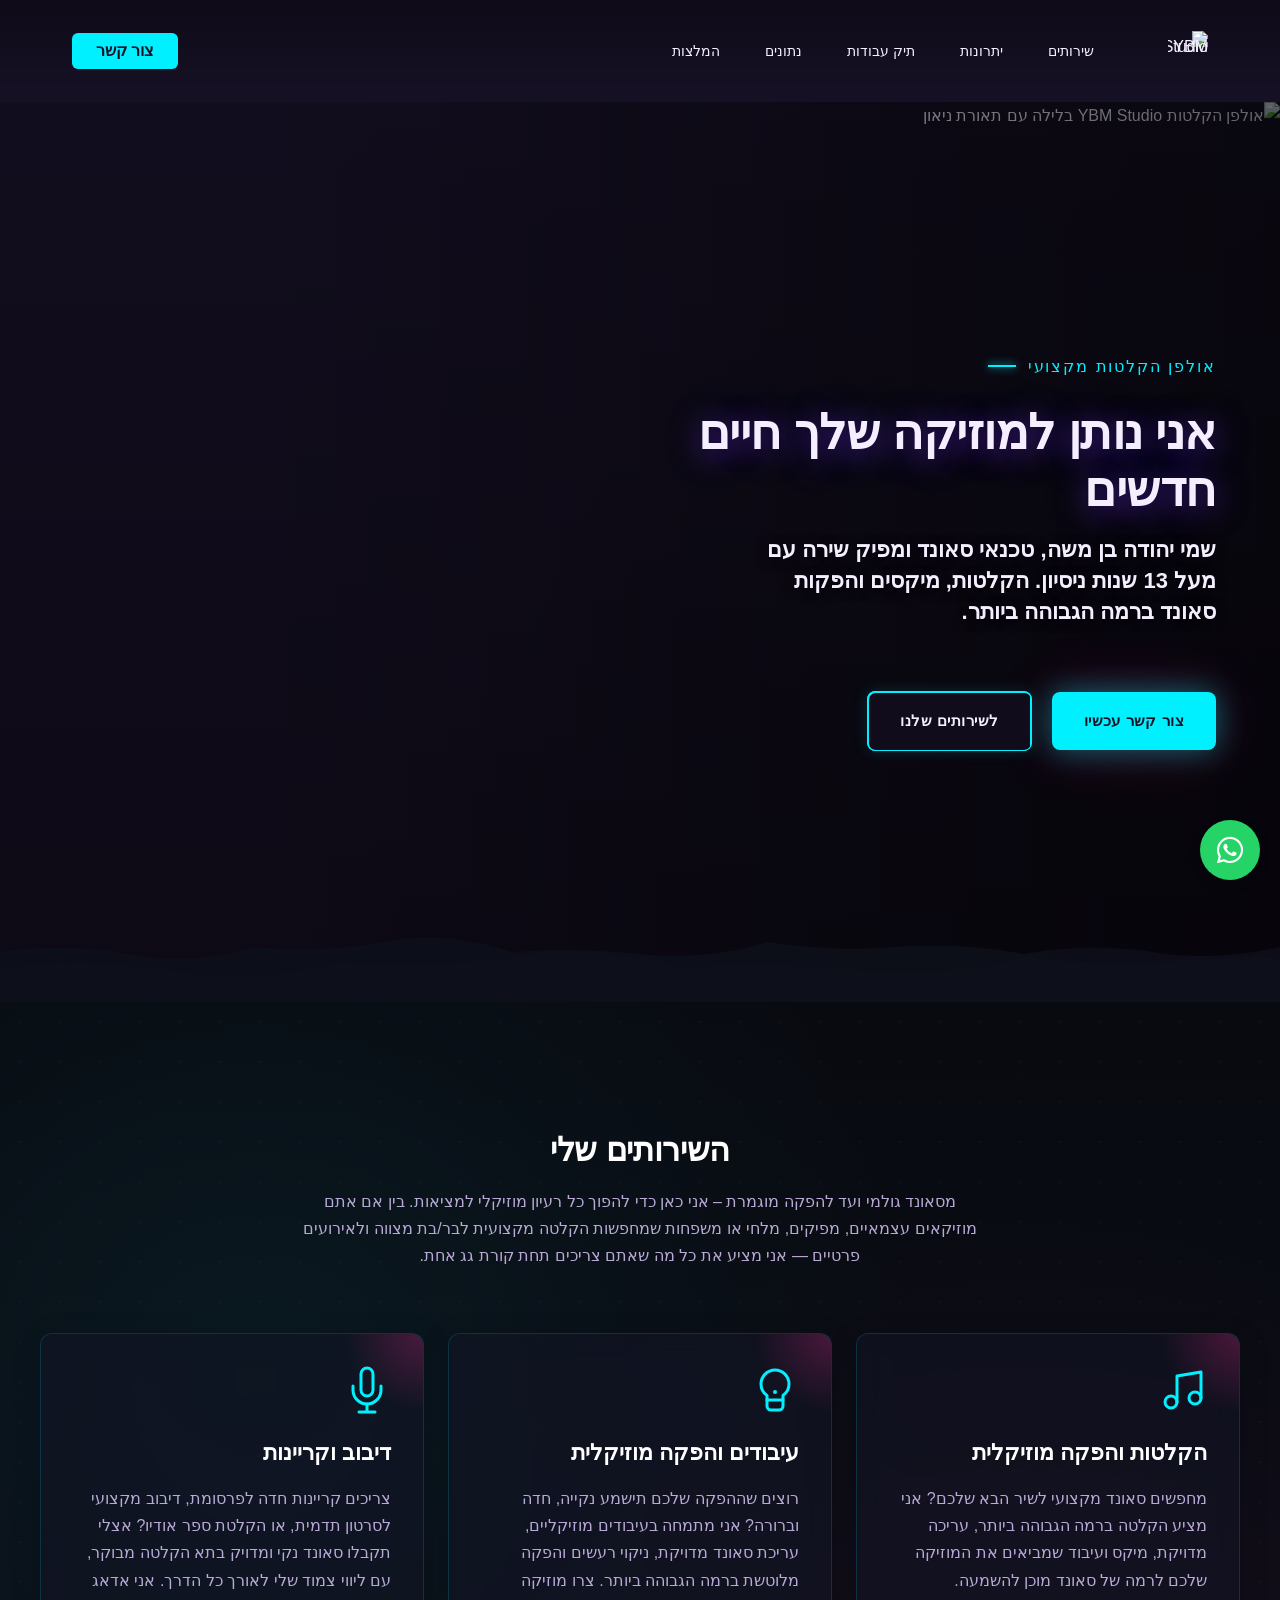
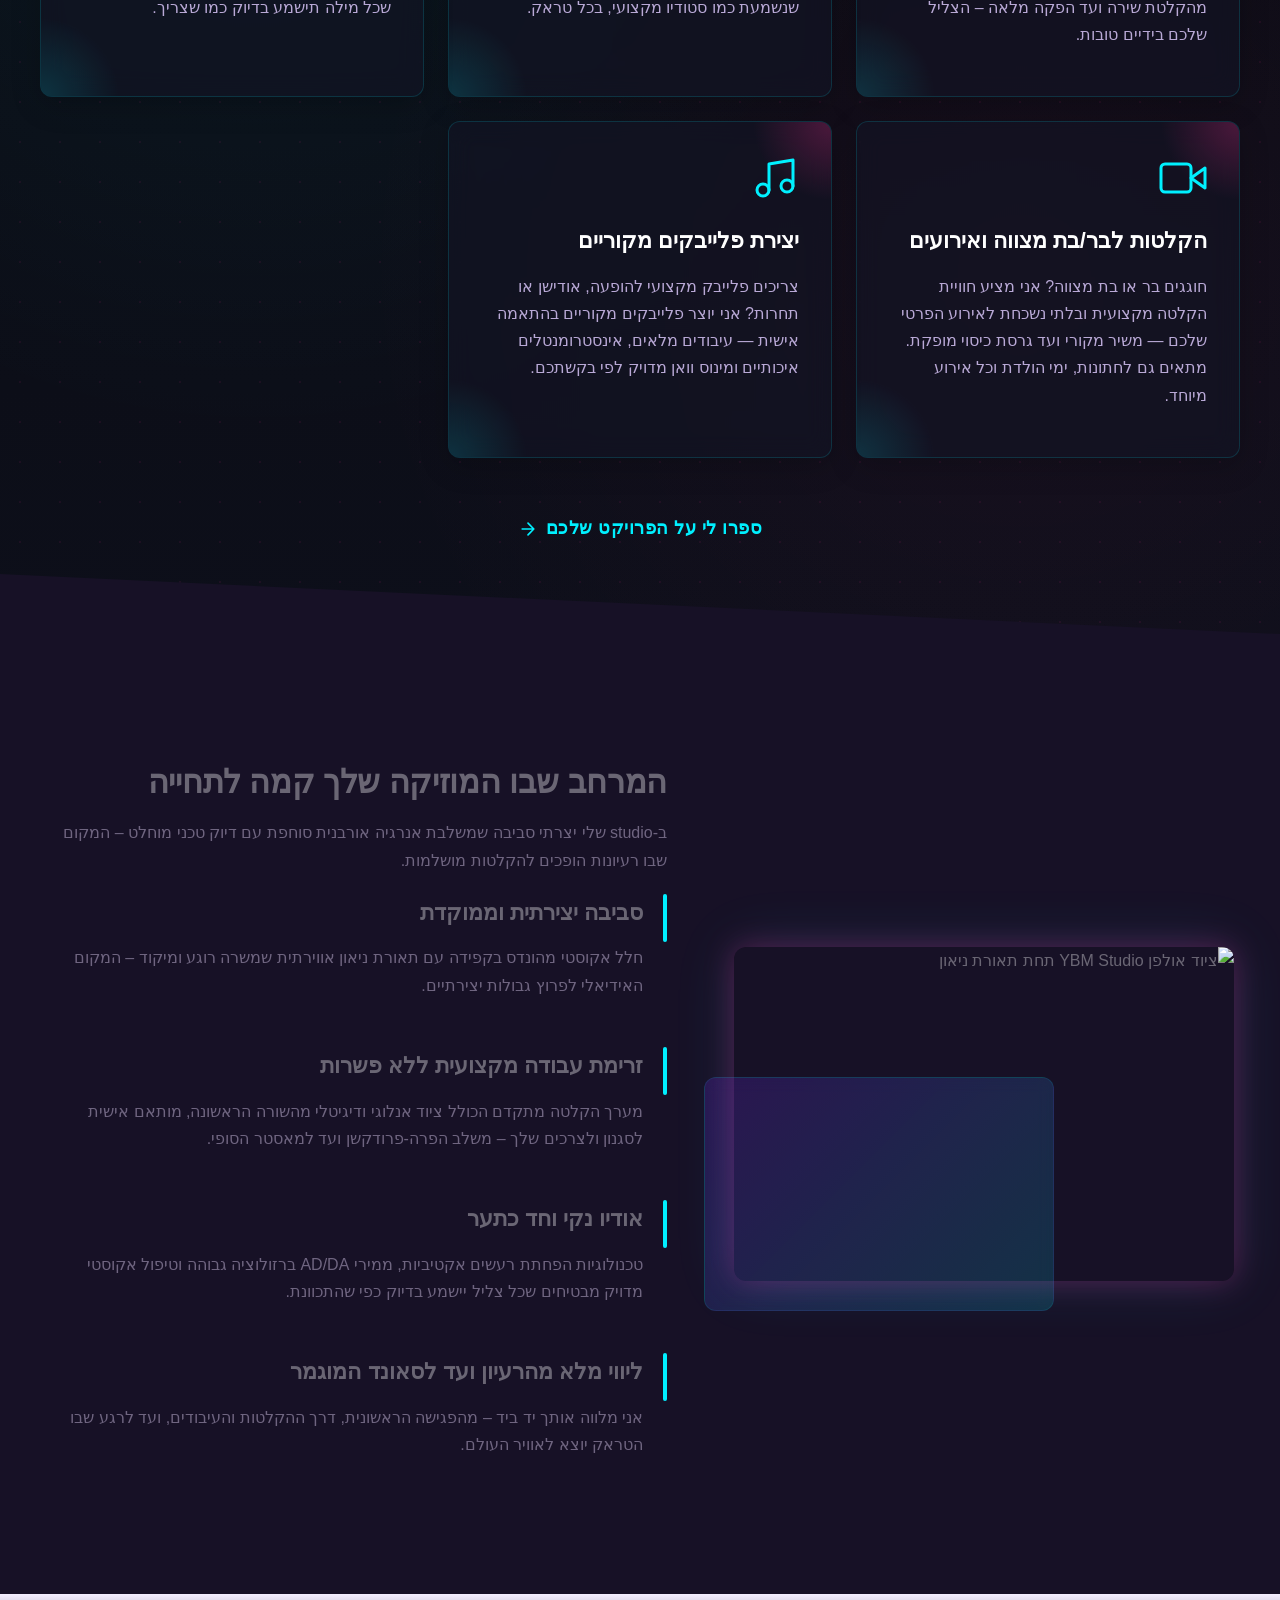
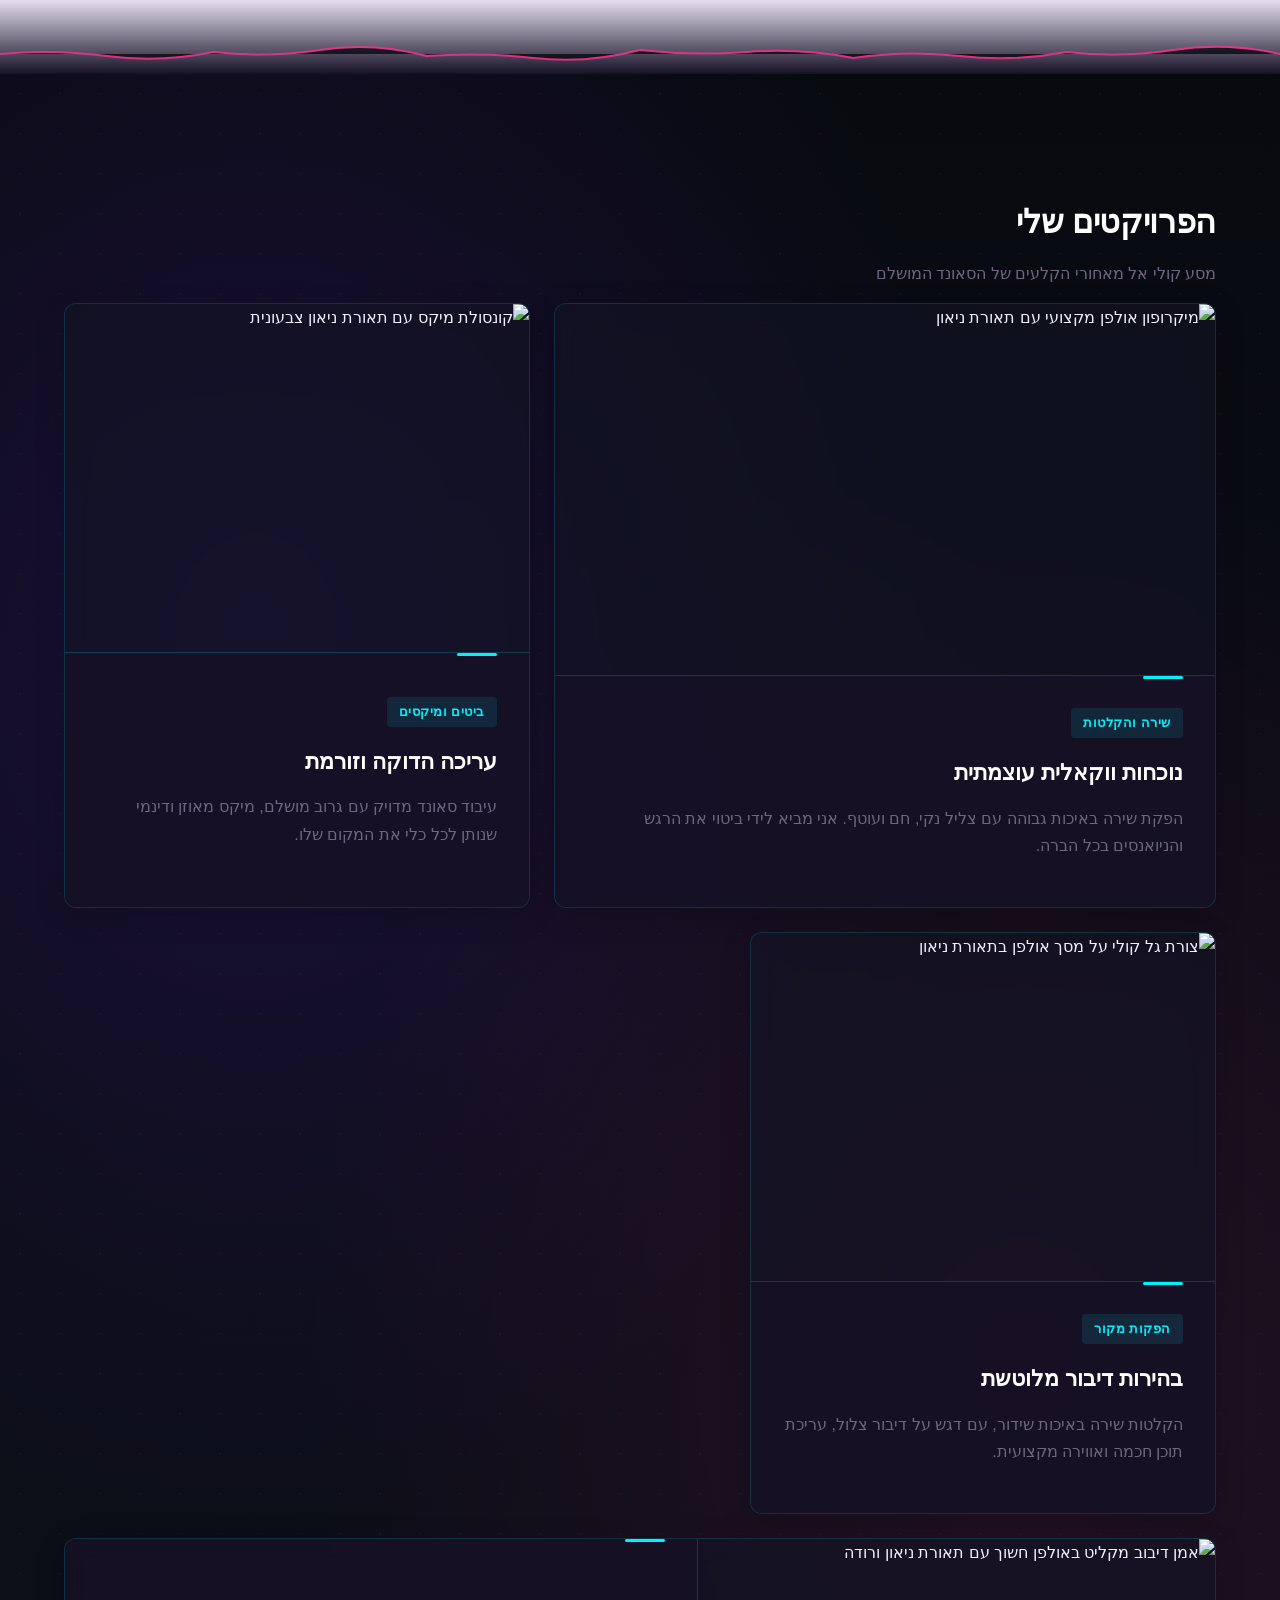
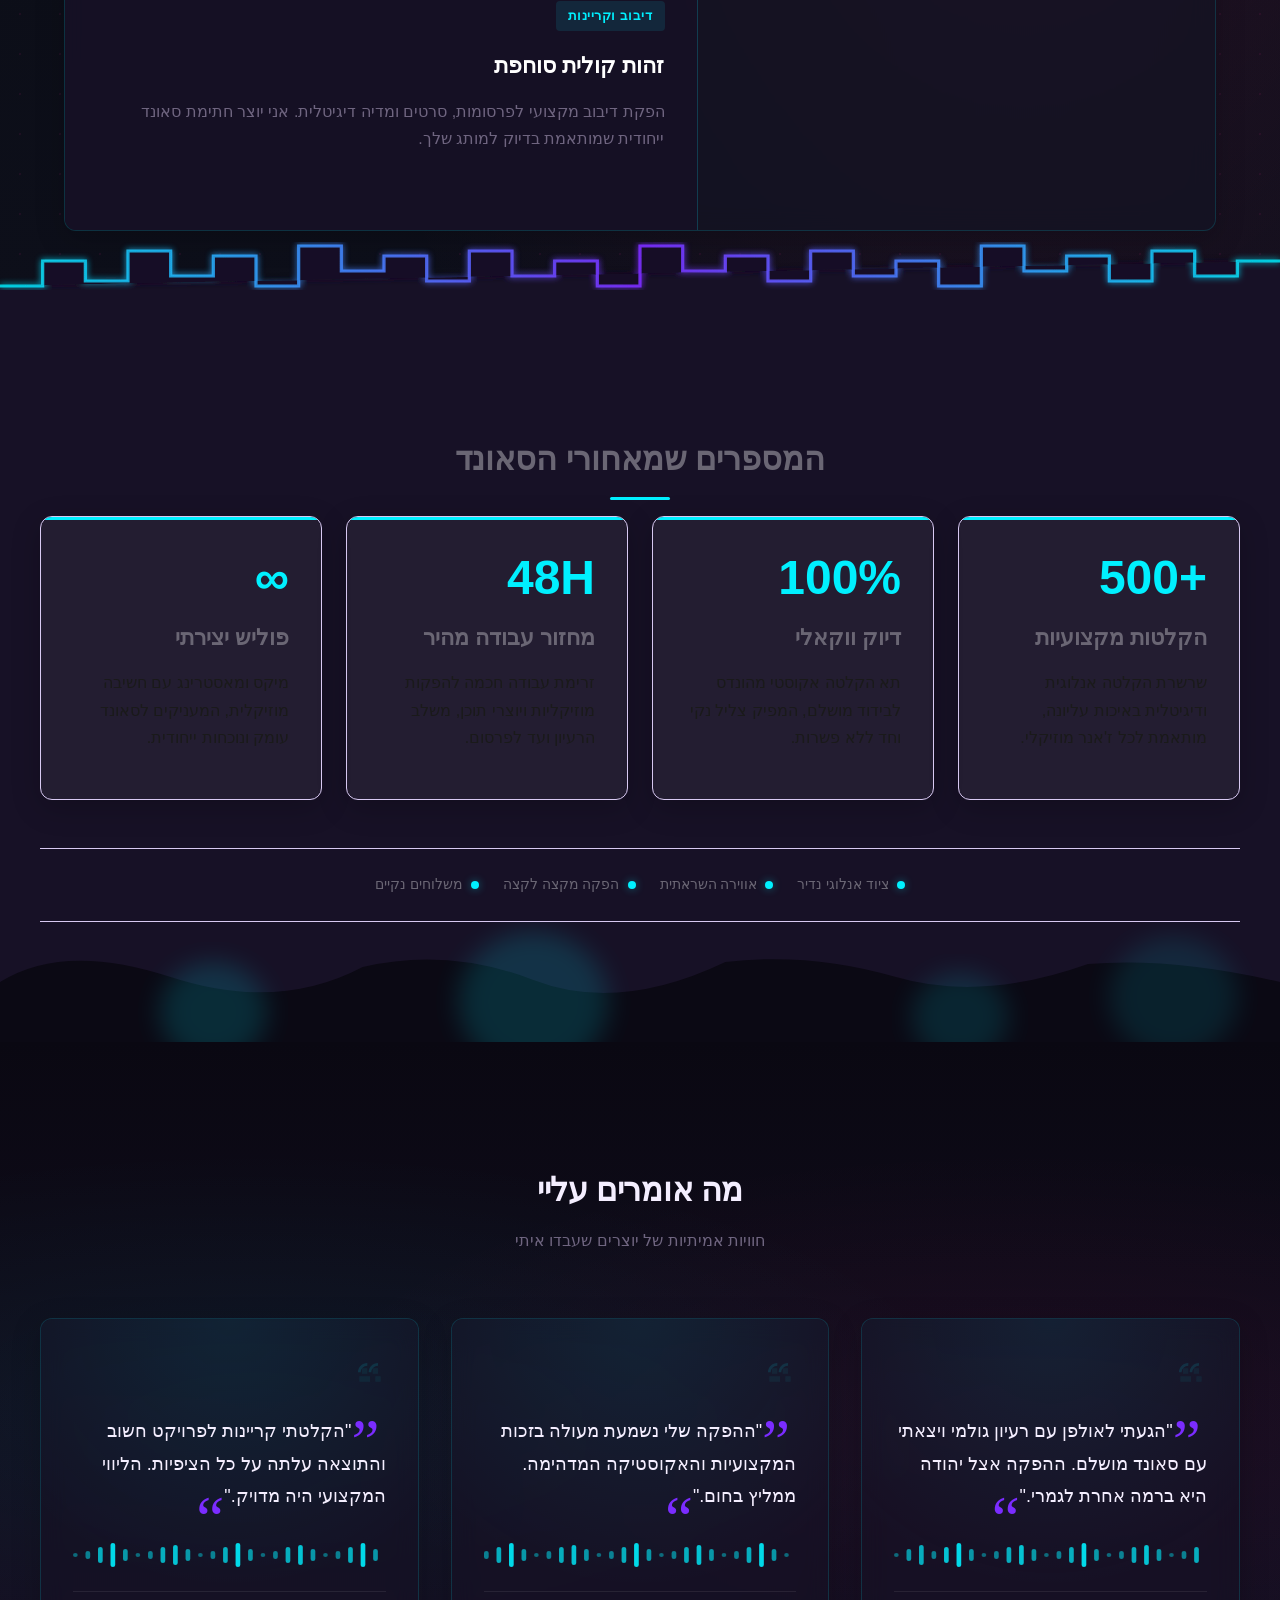
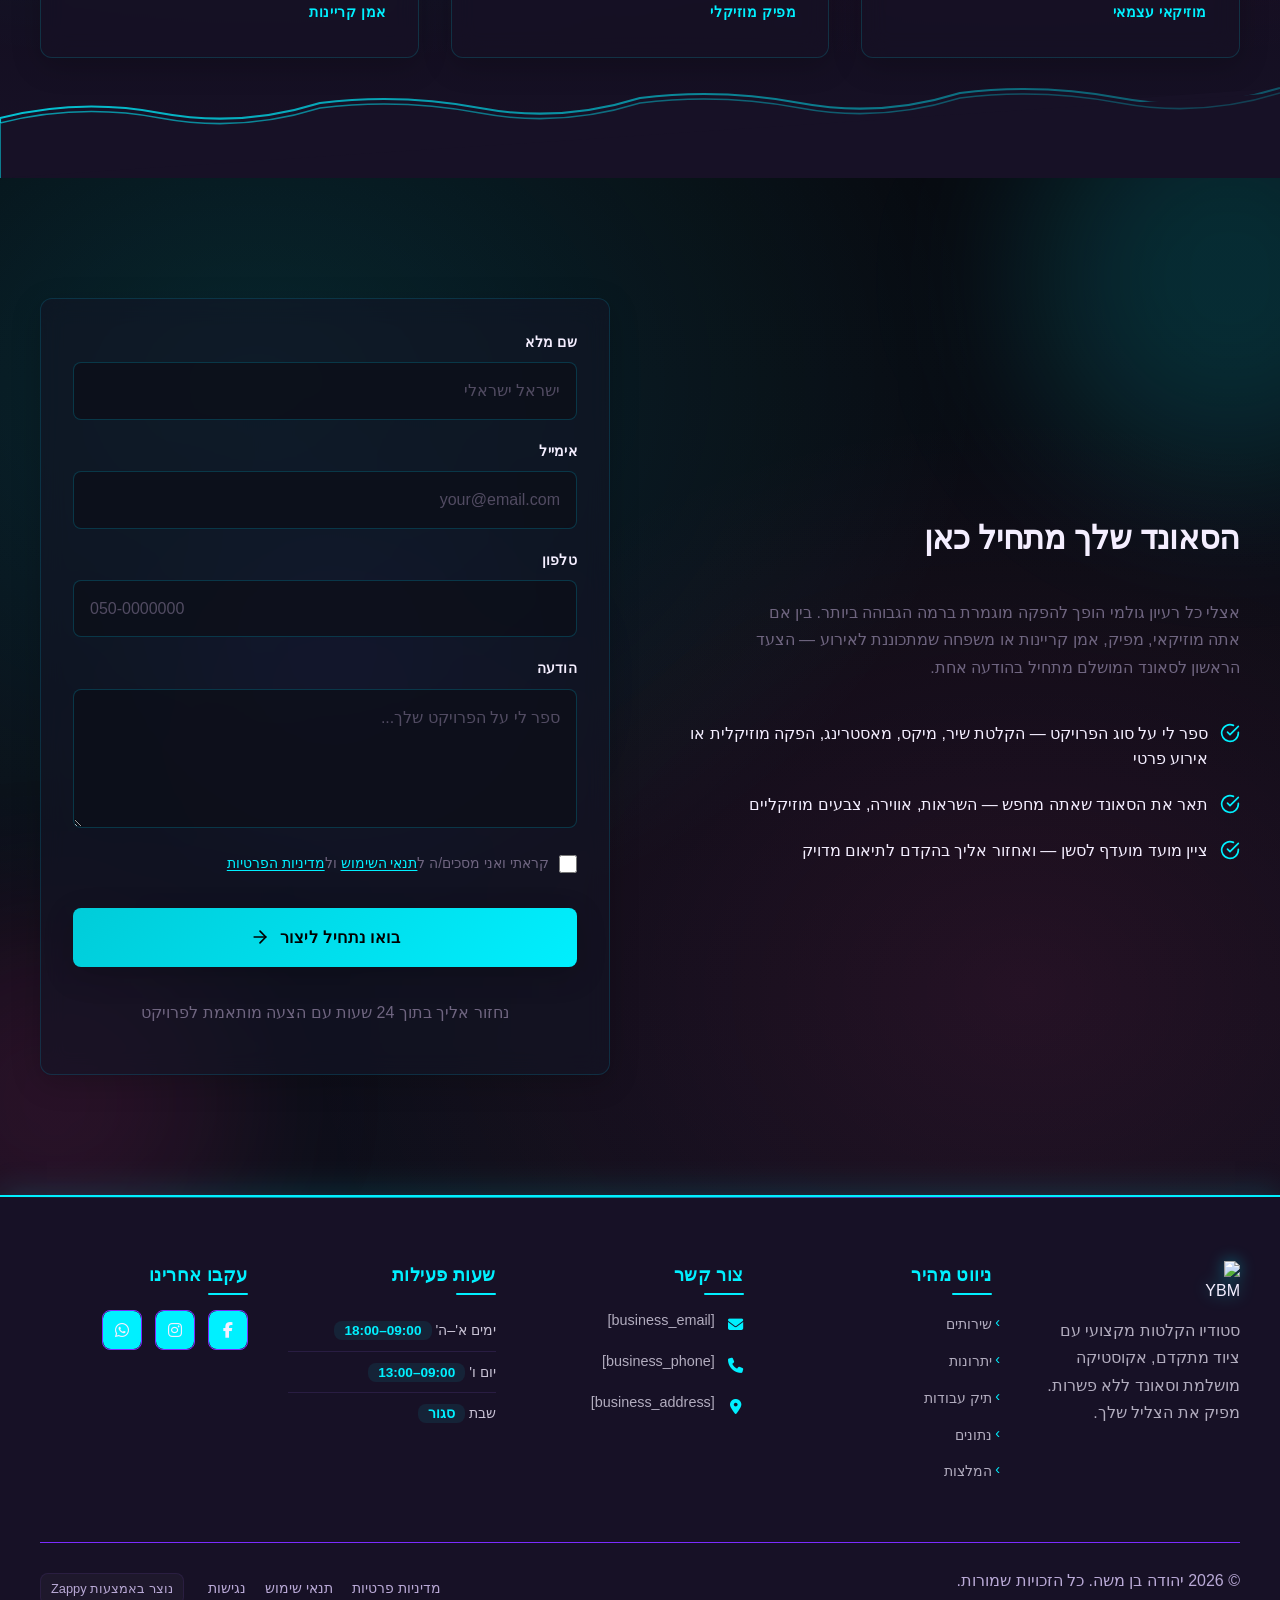
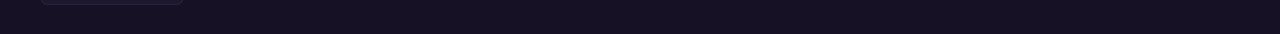
==== commit 1c16ac1d: "Incremental sync: 1 page(s) — update_text" ====
--- a/public/index.html
+++ b/public/index.html
@@ -1 +1 @@
-<!doctype html><html dir="rtl" lang="he"><head><meta charset="UTF-8"><meta content="width=device-width,initial-scale=1" name="viewport"><meta content="index, follow" name="robots"><title>יהודה בן משה — הפקה מוזיקלית, עיבודים והקלטות שירה מקצועיות</title><meta content="יהודה בן משה, טכנאי סאונד עם מעל 13 שנות ניסיון בתל אביב. הפקות מוזיקליות, עיבודים, הקלטות שירה, פלייבקים מקוריים והקלטות לאירועים — ציוד מתקדם באווירת ניאון ייחודית." name="description"><meta content="podcast recording studio, אולפן הקלטות, יהודה בן משה, הקלטת פודקאסט, אולפן הקלטות תל אביב" name="keywords"><link href="/assets/favicon.ico" rel="icon" type="image/x-icon"><link href="/assets/favicon-16x16.png" rel="icon" type="image/png" sizes="16x16"><link href="/assets/favicon-32x32.png" rel="icon" type="image/png" sizes="32x32"><link href="/assets/favicon-48x48.png" rel="icon" type="image/png" sizes="48x48"><link href="/assets/favicon-192x192.png" rel="icon" type="image/png" sizes="192x192"><link href="/assets/favicon-512x512.png" rel="icon" type="image/png" sizes="512x512"><link href="/assets/apple-touch-icon.png" rel="apple-touch-icon"><script>!function(){"use strict";var t="689cd30c-0dee-4a2e-8e25-c46f7738f2a2",e="https://api.zappy5.com/api/analytics/track",a=18e5,n=2592e6,o=!0,i=!0,r=!0;var s=function(){var e="zappy_visitor_"+t,a=null;try{if(a=localStorage.getItem(e)){var o=JSON.parse(a),i=Date.now();if(i-o.created<n)return o.lastSeen=i,localStorage.setItem(e,JSON.stringify(o)),o.id}}catch(t){console.warn("Zappy Analytics: LocalStorage not available")}var r="zv_"+Date.now()+"_"+Math.random().toString(36).substr(2,9);try{localStorage.setItem(e,JSON.stringify({id:r,created:Date.now(),lastSeen:Date.now()}))}catch(t){}return r}(),c=function(){var e="zappy_session_"+t,n=null;try{if(n=sessionStorage.getItem(e)){var o=JSON.parse(n),i=Date.now();if(i-o.timestamp<a)return o.timestamp=i,sessionStorage.setItem(e,JSON.stringify(o)),o.id}}catch(t){console.warn("Zappy Analytics: SessionStorage not available")}var r="zs_"+Date.now()+"_"+Math.random().toString(36).substr(2,9);try{sessionStorage.setItem(e,JSON.stringify({id:r,timestamp:Date.now()}))}catch(t){}return r}();function l(a,n){n=n||{};var o={website_id:t,event_type:a,page_path:window.location.pathname,referrer:document.referrer||"direct",visitor_id:s,session_id:c,metadata:n};if(navigator.sendBeacon){var i=new Blob([JSON.stringify(o)],{type:"application/json"});navigator.sendBeacon(e,i)}else fetch(e,{method:"POST",headers:{"Content-Type":"application/json"},body:JSON.stringify(o),keepalive:!0}).catch(function(t){console.warn("Zappy Analytics: Failed to track event",t)})}o&&l("pageview",{title:document.title,url:window.location.href}),i&&document.addEventListener("click",function(t){var e=t.target;if("BUTTON"===e.tagName||e.closest("button")){var a="BUTTON"===e.tagName?e:e.closest("button");l("click",{element:"button",text:a.textContent.trim().substring(0,100),id:a.id||null,class:a.className||null})}else if("A"===e.tagName||e.closest("a")){var n="A"===e.tagName?e:e.closest("a");l("navigation",{element:"link",text:n.textContent.trim().substring(0,100),href:n.href,external:n.hostname!==window.location.hostname})}},!0),r&&document.addEventListener("submit",function(t){var e=t.target;l("form_submit",{form_id:e.id||null,form_name:e.name||null,form_action:e.action||null,form_method:e.method||"GET"})},!0);var d=Date.now();window.addEventListener("beforeunload",function(){l("page_unload",{time_on_page:Math.floor((Date.now()-d)/1e3),page_path:window.location.pathname})}),window.zappyAnalytics={track:l,getVisitorId:function(){return s},getSessionId:function(){return c}}}()</script><script>!function(){"use strict";if(!window.zappyFireMarketingEvent){var t={begin_checkout:"checkout_started",purchase:"checkout_complete",add_to_cart:"add_to_cart",view_product:"view_product"},e={whatsapp_click:{ga4:"contact",meta:"Contact",gtm:"whatsapp_click",ecom:!1},phone_click:{ga4:"contact",meta:"Contact",gtm:"phone_click",ecom:!1},contact_form_submitted:{ga4:"generate_lead",meta:"Lead",gtm:"contact_form_submitted",ecom:!1},checkout_started:{ga4:"begin_checkout",meta:"InitiateCheckout",gtm:"begin_checkout",ecom:!0},checkout_complete:{ga4:"purchase",meta:"Purchase",gtm:"purchase",ecom:!0},product_inquiry:{ga4:"generate_lead",meta:"Lead",gtm:"product_inquiry",ecom:!1},add_to_cart:{ga4:"add_to_cart",meta:"AddToCart",gtm:"add_to_cart",ecom:!0},view_product:{ga4:"view_item",meta:"ViewContent",gtm:"view_item",ecom:!0}};window.zappyFireMarketingEvent=function(r,o,u){try{u=u||{};var p=t[r]||r,d=e[p];if(!d)return;if((o=o||{}).pagePath||o.page_path||(o.pagePath=a()),"checkout_complete"===p){var l=String(o.orderId||o.order_id||o.transaction_id||"");if(l&&function(t){if(!t)return!1;try{return"1"===sessionStorage.getItem(i(t))}catch(t){return!1}}(l))return;l&&function(t){if(t)try{sessionStorage.setItem(i(t),"1")}catch(t){}}(l)}if(!u.skipFirstParty)try{window.zappyAnalytics&&"function"==typeof window.zappyAnalytics.track&&window.zappyAnalytics.track(p,o)}catch(t){}try{if(window.dataLayer=window.dataLayer||[],d.ecom){var _=c(p,o),m={};_.transaction_id&&(m.transaction_id=_.transaction_id),null!=_.value&&(m.value=_.value),_.currency&&(m.currency=_.currency),_.items&&(m.items=_.items),window.dataLayer.push({event:d.gtm,ecommerce:m}),"checkout_complete"!==p&&"checkout_started"!==p||window.dataLayer.push({event:p,ecommerce:m})}else{var s={event:d.gtm};for(var h in o)Object.prototype.hasOwnProperty.call(o,h)&&(s[h]=o[h]);window.dataLayer.push(s)}}catch(t){}try{"function"==typeof window.gtag&&window.gtag("event",d.ga4,c(p,o))}catch(t){}try{"function"==typeof window.fbq&&window.fbq("track",d.meta,function(t,e){for(var r=n(e=e||{}),a=parseFloat(null!=e.value?e.value:null!=e.total?e.total:0)||0,c=String(e.currency||"USD").toUpperCase(),i=[],o=0,u=0;u<r.length;u++)r[u].item_id&&i.push(r[u].item_id),o+=r[u].quantity||1;if("checkout_complete"===t)return{value:a,currency:c,content_ids:i.length?i:void 0,content_type:"product",num_items:o||void 0,order_id:String(e.order_id||e.orderId||e.transaction_id||e.orderNumber||"")||void 0};if("checkout_started"===t)return{value:a,currency:c,content_ids:i.length?i:void 0,content_type:"product",num_items:o||parseInt(null!=e.itemCount?e.itemCount:0,10)||void 0};if("add_to_cart"===t){var p=String(e.productId||e.product_id||i[0]||"");return{value:a||(r[0]?r[0].price*r[0].quantity:0),currency:c,content_ids:p?[p]:i.length?i:void 0,content_type:"product",content_name:e.productName||e.product_name||r[0]&&r[0].item_name,num_items:parseInt(null!=e.quantity?e.quantity:o||1,10)||1}}if("view_product"===t){var d=String(e.productId||e.product_id||i[0]||"");return{value:a||parseFloat(null!=e.price?e.price:0)||0,currency:c,content_ids:d?[d]:i.length?i:void 0,content_type:"product",content_name:e.productName||e.product_name||r[0]&&r[0].item_name}}return"whatsapp_click"===t||"phone_click"===t?{content_name:"whatsapp_click"===t?"WhatsApp":"Phone",content_category:"contact"}:"contact_form_submitted"===t||"product_inquiry"===t?{content_name:"product_inquiry"===t?"Product inquiry":"Contact form",content_category:e.productName||e.product_name||void 0}:e}(p,o))}catch(t){}}catch(t){}};var r=Object.create(null);document.addEventListener("click",function(t){try{var e=t.target;if(!e)return;var r=u(e,".whatsapp-float, a.whatsapp-float, [data-zappy-whatsapp]"),n=function(t){for(var e=t;e&&e!==document;){if("A"===e.tagName)return e;e=e.parentElement}return null}(e),c=n&&n.href||"";if(r||n&&function(t){if(!t)return!1;var e=String(t).toLowerCase();return-1!==e.indexOf("wa.me/")||-1!==e.indexOf("api.whatsapp.com")||-1!==e.indexOf("whatsapp.com/send")||0===e.indexOf("whatsapp:")}(c)){if(!o("wa:"+c)){var i=r?"float":"link";window.zappyFireMarketingEvent("whatsapp_click",{source:i,href:c||null,pagePath:a()})}return}var p=u(e,".phone-header-btn, .nav-phone-btn, .call-btn, [data-zappy-phone]"),d="";if(n&&n.href&&0===String(n.href).toLowerCase().indexOf("tel:")?d=n.href:p&&p.href&&0===String(p.href).toLowerCase().indexOf("tel:")&&(d=p.href),p||d){var l="";return d&&(l=String(d).replace(/^tel:/i,"").trim()),void(o("tel:"+(l||p&&p.id||"btn"))||window.zappyFireMarketingEvent("phone_click",{source:p?"button":"link",phone:l||null,href:d||null,pagePath:a()}))}}catch(t){}},!0)}function a(){try{if(window.ZAPPY_CONFIG&&window.ZAPPY_CONFIG.currentPagePath)return window.ZAPPY_CONFIG.currentPagePath}catch(t){}try{return window.location.pathname||"/"}catch(t){return"/"}}function n(t){var e=(t=t||{}).items||t.cartItems||t.cart_items||t.lineItems||[];Array.isArray(e)||(e=[]);for(var r=[],a=0;a<e.length;a++){var n=e[a];if(n&&"object"==typeof n){var c=String(n.item_id||n.productId||n.product_id||n.id||"").trim(),i=String(n.item_name||n.productName||n.product_name||n.name||"").trim(),o=parseFloat(null!=n.price?n.price:null!=n.unitPrice?n.unitPrice:0)||0,u=Math.max(1,parseInt(null!=n.quantity?n.quantity:null!=n.qty?n.qty:1,10)||1);(c||i)&&r.push({item_id:c||i,item_name:i||c,price:o,quantity:u})}}return r}function c(t,e){var r=n(e=e||{}),c=parseFloat(null!=e.value?e.value:null!=e.total?e.total:0)||0,i=String(e.currency||"USD").toUpperCase();if("checkout_complete"===t)return{transaction_id:String(e.transaction_id||e.orderId||e.order_id||e.orderNumber||"")||void 0,value:c,currency:i,items:r};if("checkout_started"===t)return{value:c,currency:i,items:r};if("add_to_cart"===t){var o=r.length?r:[{item_id:String(e.productId||e.product_id||""),item_name:String(e.productName||e.product_name||""),price:parseFloat(null!=e.value?e.value:null!=e.price?e.price:0)||0,quantity:parseInt(null!=e.quantity?e.quantity:1,10)||1}].filter(function(t){return t.item_id||t.item_name});return{value:c||(o[0]?o[0].price*o[0].quantity:0),currency:i,items:o}}if("view_product"===t){var u=r.length?r:[{item_id:String(e.productId||e.product_id||""),item_name:String(e.productName||e.product_name||""),price:parseFloat(null!=e.price?e.price:null!=e.value?e.value:0)||0,quantity:1}].filter(function(t){return t.item_id||t.item_name});return{currency:i,value:c||(u[0]?u[0].price:0),items:u}}return"whatsapp_click"===t||"phone_click"===t?{method:"whatsapp_click"===t?"whatsapp":"phone",page_path:e.pagePath||a()}:"contact_form_submitted"===t||"product_inquiry"===t?{page_path:e.pagePath||a()}:e}function i(t){return"zappy_purchase_fired_"+String(t||"")}function o(t){var e=Date.now();return!!(r[t]&&e-r[t]<800)||(r[t]=e,!1)}function u(t,e){return t&&t.closest?t.closest(e):null}}()</script><meta content="יהודה בן משה — הפקה מוזיקלית, עיבודים והקלטות שירה מקצועיות" property="og:title"><meta content="יהודה בן משה, טכנאי סאונד עם מעל 13 שנות ניסיון בתל אביב. הפקות מוזיקליות, עיבודים, הקלטות שירה, פלייבקים מקוריים והקלטות לאירועים — ציוד מתקדם באווירת ניאון ייחודית." property="og:description"><meta content="summary_large_image" name="twitter:card"><meta content="יהודה בן משה — הפקה מוזיקלית, עיבודים והקלטות שירה מקצועיות" name="twitter:title"><meta content="יהודה בן משה, טכנאי סאונד עם מעל 13 שנות ניסיון בתל אביב. הפקות מוזיקליות, עיבודים, הקלטות שירה, פלייבקים מקוריים והקלטות לאירועים — ציוד מתקדם באווירת ניאון ייחודית." name="twitter:description"><meta content="website" property="og:type"><meta content="he_IL" property="og:locale"><style>.skip-link{position:absolute;top:0;left:0;transform:translateY(-200%);padding:12px 18px;background:var(--bg-dark,#1a1a1a);color:var(--text-light,#fff);font-weight:600;border-radius:0 0 8px 0;z-index:10000}.skip-link:focus{transform:none;outline:2px solid var(--ring,#fff);outline-offset:2px}:focus-visible{outline:2px solid var(--ring,currentColor);outline-offset:3px}</style><link href="/assets/favicon.ico" rel="icon" type="image/x-icon"><link href="/assets/favicon-16x16.png" rel="icon" type="image/png" sizes="16x16"><link href="/assets/favicon-32x32.png" rel="icon" type="image/png" sizes="32x32"><link href="/assets/favicon-48x48.png" rel="icon" type="image/png" sizes="48x48"><link href="/assets/favicon-192x192.png" rel="icon" type="image/png" sizes="192x192"><link href="/assets/favicon-512x512.png" rel="icon" type="image/png" sizes="512x512"><link href="/assets/apple-touch-icon.png" rel="apple-touch-icon"><link href="https://cdn.jsdelivr.net/npm/vanilla-cookieconsent@3/dist/cookieconsent.css" rel="stylesheet"><style id="zappy-critical-above-fold-css">html{box-sizing:border-box;-webkit-text-size-adjust:100%}*,::after,::before{box-sizing:inherit}body{margin:0;min-width:320px;overflow-x:clip}img,svg,video{max-width:100%;height:auto}main{display:block}.container{width:min(100% - 32px,1200px);margin-inline:auto}.navbar,header .navbar,header[role=banner],nav.navbar{position:relative;z-index:1000;width:100%}.nav-container,.navbar .container{display:flex;align-items:center;justify-content:space-between;min-height:64px}.logo,.logo-link img{display:block;width:35px;height:35px;object-fit:contain}#navMenu,.nav-menu{list-style:none;margin:0;padding:0}#navMenu a,.nav-menu a,.navbar .nav-links a,.navbar a{color:inherit;text-decoration:none}#navMenu .sub-menu,.nav-menu .sub-menu,.navbar .sub-menu{display:none}.fa,.fa-brands,.fa-regular,.fa-solid,.fab,.far,.fas{display:inline-block;min-width:1em;text-align:center}html:not(#zappy-noop) .navbar:has(.nav-ecommerce-icons)>.phone-header-btn,html:not(#zappy-noop)[data-zappy-site-type=ecommerce] .phone-header-btn{display:none!important;visibility:hidden!important;width:0!important;height:0!important;pointer-events:none!important}.zappy-preview-empty-store-cta{display:none!important;visibility:hidden!important;height:0!important;max-height:0!important;overflow:hidden!important;margin:0!important;padding:0!important;border:0!important;box-shadow:none!important}.zappy-catalog-menu{background:var(--surface-color,var(--surface,linear-gradient(135deg,#f8f9fa 0,#fff 100%)));border-bottom:1px solid var(--border-color,#e5e7eb);padding:0;position:sticky;top:0;z-index:90}.zappy-catalog-menu.rtl,.zappy-catalog-menu[dir=rtl]{direction:rtl}.zappy-catalog-menu.ltr,.zappy-catalog-menu[dir=ltr]{direction:ltr}.catalog-menu-container{max-width:1440px;margin:0 auto;display:flex;align-items:center;gap:8px;padding:10px 24px;overflow:visible}.catalog-menu-categories,.catalog-menu-list{display:flex;align-items:center;gap:4px;flex-wrap:wrap;margin:0;padding:0;list-style:none}.catalog-menu-item{display:inline-flex;align-items:center;padding:8px 16px;font-size:14px;font-weight:500;color:var(--text-color,var(--text,#374151));text-decoration:none;border-radius:20px;white-space:nowrap}.catalog-menu-all{background:var(--primary-color,var(--primary,#111));color:var(--text-light,#fff)!important}.catalog-menu-parent{position:relative;display:inline-flex;align-items:center}.catalog-menu-trigger{display:inline-flex;align-items:center;gap:6px}.catalog-menu-chevron{flex-shrink:0}.catalog-menu-parent>.sub-menu{display:none!important;visibility:hidden!important;opacity:0!important;pointer-events:none!important}.hero-section,.index-hero-section,section[class*=hero]{position:relative;overflow:hidden}.hero-section,.index-hero-section{min-height:560px}section[data-hero-type*=fullscreen]{min-height:100vh}.hero-bg-image,.hero-bg-wrapper,section[class*=hero] [class*=hero-bg]{position:absolute;inset:0;width:100%;height:100%}.hero-bg-image img,.hero-bg-wrapper img,section[class*=hero] [data-hero-bg],section[class*=hero] img[data-hero-background=true]{width:100%!important;height:100%!important;object-fit:cover!important;display:block}.hero-content,section[class*=hero] .container{position:relative;z-index:2}@media(max-width:768px){:root{--header-height:72px;--total-header-height:72px;--zappy-mobile-menu-top:72px}html[data-zappy-site-type=ecommerce] body{padding-top:var(--total-header-height,72px)}html[data-zappy-site-type=ecommerce] body>.navbar:not(.zappy-catalog-menu),html[data-zappy-site-type=ecommerce] body>nav.navbar{position:fixed!important;top:0;left:0;right:0;z-index:100000;width:100%;margin-bottom:0}.zappy-catalog-menu{position:fixed;top:var(--header-height,72px);left:0;right:0;z-index:99999}.nav-container,.navbar .container{min-height:60px}#navMenu,.nav-menu{max-width:100vw;overflow-x:hidden}.hero-section,.index-hero-section,section[class*=hero],section[data-hero-type*=fullscreen]{min-height:100svh}.hero-bg-image,.hero-bg-wrapper,.hero-scrim{min-height:100svh}}:root{--zappy-header-stack-height:calc(var(--zappy-announcement-height, 40px) + var(--header-height, 72px))}body:has(.zappy-announcement-bar) .navbar:not(.zappy-catalog-menu):not(.mobile-search-panel),body:has(.zappy-announcement-bar) header.navbar,body:has(.zappy-announcement-bar) nav.navbar:not(.zappy-catalog-menu){top:var(--zappy-announcement-height,40px)!important}body:has(.zappy-announcement-bar) .index-hero-section,body:has(.zappy-announcement-bar) main>section[class*=hero]:first-of-type,body:has(.zappy-announcement-bar) section[data-hero-type^=fullscreen]{margin-top:calc(-1 * var(--zappy-header-stack-height))!important;padding-top:calc(var(--zappy-header-stack-height))!important}[data-zappy-content-align]{display:flex!important;flex-direction:column!important}[data-zappy-content-align^=top-]{justify-content:flex-start!important}[data-zappy-content-align^=center-],[data-zappy-content-align^=lower-],[data-zappy-content-align^=upper-]{justify-content:center!important}[data-zappy-content-align^=bottom-]{justify-content:flex-end!important}[data-zappy-content-align$="-left"],[data-zappy-content-align$="-mid-left"]{align-items:flex-start!important;text-align:start!important}[data-zappy-content-align$="-center"]{align-items:center!important;text-align:center!important}[data-zappy-content-align$="-mid-right"],[data-zappy-content-align$="-right"]{align-items:flex-end!important;text-align:end!important}[data-zappy-content-align] [data-zappy-align-target]{margin-left:auto;margin-right:auto}[data-zappy-content-align$="-center"] [data-zappy-align-target],[data-zappy-content-align$="-center"] [data-zappy-align-target]>*{text-align:center!important}</style><link href="/styles.css" rel="stylesheet"><script>window.ZAPPY_WEBSITE_ID="689cd30c-0dee-4a2e-8e25-c46f7738f2a2",window.ZAPPY_API_BASE="https://api.zappy5.com"</script><link href="/assets/site-image-index-hero-image-1.webp" rel="preload" as="image" fetchpriority="high"><style id="zappy-dropdown-submenu-styles">#navMenu li:has(.sub-menu),.nav-menu li:has(.sub-menu),.navbar li:has(.sub-menu),nav li:has(.sub-menu){position:relative}#navMenu .sub-menu,.nav-menu .sub-menu,.navbar .sub-menu,nav .sub-menu{display:block!important;position:absolute!important;top:100%;left:0;min-width:220px;border-radius:8px;box-shadow:0 8px 25px rgba(0,0,0,.15);padding:8px 0;opacity:0;visibility:hidden;transform:translateY(10px);transition:all .3s ease;z-index:1000;list-style:none;pointer-events:none}#navMenu li:hover>.sub-menu,.nav-menu li:hover>.sub-menu,.navbar li:hover>.sub-menu,nav li:hover>.sub-menu{opacity:1!important;visibility:visible!important;transform:translateY(0)!important;pointer-events:auto!important}.sub-menu li{list-style:none;margin:0;padding:0}.sub-menu a{display:block!important;padding:10px 16px!important;color:var(--text-dark,#333)!important;font-weight:500;text-decoration:none;white-space:nowrap;transition:background-color .2s}.sub-menu .zappy-nav-child>a{padding-left:28px!important;font-size:.9em!important;opacity:.85!important}[dir=rtl] .sub-menu .zappy-nav-child>a,html[lang=ar] .sub-menu .zappy-nav-child>a,html[lang=he] .sub-menu .zappy-nav-child>a{padding-left:10px!important;padding-right:28px!important}.sub-menu .zappy-nav-parent>a{font-weight:600!important}.sub-menu a:hover{background-color:#f5f5f5}[dir=rtl] .nav-menu .sub-menu,[dir=rtl] .navbar .sub-menu,[dir=rtl] nav .sub-menu,html[lang=ar] .nav-menu .sub-menu,html[lang=ar] .navbar .sub-menu,html[lang=ar] nav .sub-menu,html[lang=he] .nav-menu .sub-menu,html[lang=he] .navbar .sub-menu,html[lang=he] nav .sub-menu{left:auto!important;right:0!important}.sub-menu:empty,.sub-menu:not(:has(li)):not(:has(> a)),.sub-menu:not(:has(li:not(.zappy-hidden-menu-item))):not(:has(> a)){display:none!important;opacity:0!important;visibility:hidden!important;pointer-events:none!important}li:has(.menu-group-title):hover>.sub-menu{opacity:1!important;visibility:visible!important;transform:translateY(0)!important;pointer-events:auto!important}#navMenu>li>.menu-group-title,.nav-menu>li>.menu-group-title{display:inline-block;padding:.5rem 1rem;cursor:default;user-select:none}@media (max-width:768px){#navMenu .sub-menu,.nav-menu .sub-menu,.navbar .sub-menu,nav .sub-menu{position:static!important;transform:none!important;box-shadow:none!important;background:0 0!important;max-height:0;overflow:hidden;opacity:0;visibility:hidden;transition:max-height .3s ease,opacity .3s ease;padding:0!important;border-radius:0!important}#navMenu .sub-menu.mobile-expanded,.nav-menu .sub-menu.mobile-expanded,.navbar .sub-menu.mobile-expanded{max-height:none!important;overflow-y:visible!important;opacity:1!important;visibility:visible!important;padding:8px 0 8px 16px!important}[dir=rtl] .sub-menu.mobile-expanded,html[lang=he] .sub-menu.mobile-expanded{padding:8px 16px 8px 0!important}#navMenu li:hover>.sub-menu,.nav-menu li:hover>.sub-menu,.navbar li:hover>.sub-menu,nav li:hover>.sub-menu{opacity:0;visibility:hidden;pointer-events:none}#navMenu li>.sub-menu.mobile-expanded,.nav-menu li>.sub-menu.mobile-expanded,.navbar li>.sub-menu.mobile-expanded,nav li>.sub-menu.mobile-expanded{opacity:1!important;visibility:visible!important;pointer-events:auto!important}#navMenu li:has(.sub-menu),.nav-menu li:has(.sub-menu),.navbar li:has(.sub-menu),nav li:has(.sub-menu){display:flex!important;flex-wrap:wrap!important;align-items:center!important;position:relative!important;min-height:44px!important}#navMenu li:has(.sub-menu)>a,.nav-menu li:has(.sub-menu)>a,.navbar li:has(.sub-menu)>a,nav li:has(.sub-menu)>a{flex:1!important;min-width:0!important}#navMenu li:has(.sub-menu)>.menu-group-title,.nav-menu li:has(.sub-menu)>.menu-group-title,.navbar li:has(.sub-menu)>.menu-group-title,nav li:has(.sub-menu)>.menu-group-title{flex:1!important;min-width:0!important;display:flex!important;align-items:center!important;padding:12px 16px!important;min-height:44px!important;line-height:1.4!important;font-weight:600!important;box-sizing:border-box!important}#navMenu li:has(.sub-menu)>.sub-menu,.nav-menu li:has(.sub-menu)>.sub-menu,.navbar li:has(.sub-menu)>.sub-menu,nav li:has(.sub-menu)>.sub-menu{flex-basis:100%!important;width:100%!important}#navMenu li:has(.sub-menu)>a [class*=arrow],#navMenu li:has(.sub-menu)>a [class*=chevron],.nav-menu li:has(.sub-menu)>a .fa-angle-down,.nav-menu li:has(.sub-menu)>a .fa-chevron-down,.nav-menu li:has(.sub-menu)>a [class*=arrow],.nav-menu li:has(.sub-menu)>a [class*=chevron],nav li:has(.sub-menu)>a [class*=arrow],nav li:has(.sub-menu)>a [class*=chevron]{display:none!important;visibility:hidden!important}.mobile-submenu-toggle{display:flex!important;align-items:center!important;justify-content:center!important;width:44px!important;height:auto!important;background:0 0!important;border:none!important;cursor:pointer!important;color:var(--text-light)!important;position:static!important;flex-shrink:0!important;align-self:stretch!important;z-index:2!important;padding:0!important;margin:0!important}.mobile-submenu-toggle::after{content:''!important;width:0!important;height:0!important;border-left:6px solid transparent!important;border-right:6px solid transparent!important;border-top:7px solid currentColor!important;transition:transform .3s ease!important}.mobile-submenu-toggle.expanded::after{transform:rotate(180deg)!important}.sub-menu a{padding:10px 0!important;display:block!important;color:var(--text-light)!important;white-space:normal!important}.sub-menu .zappy-nav-child>a{padding-left:28px!important;font-size:.9em!important;opacity:.85!important}[dir=rtl] .sub-menu .zappy-nav-child>a,html[lang=ar] .sub-menu .zappy-nav-child>a,html[lang=he] .sub-menu .zappy-nav-child>a{padding-left:0!important;padding-right:28px!important}.sub-menu .zappy-nav-parent>a{font-weight:600!important}#navMenu.active,.nav-menu.active{max-width:100vw!important;overflow-x:hidden!important;box-sizing:border-box!important}.navbar .sub-menu li a,.zappy-products-dropdown .sub-menu a,nav.navbar .sub-menu li a{color:var(--text-light)!important}}@media (min-width:769px){.mobile-submenu-toggle{display:none!important}}</style><style id="zappy-widget-visibility">html[dir=rtl] .whatsapp-float{right:20px!important;left:auto!important}html:not([dir]) .whatsapp-float,html[dir=ltr] .whatsapp-float{left:20px!important;right:auto!important}html[dir=rtl] #mic-access-tool-general-button,html[dir=rtl] #mic-init-access-tool #mic-access-tool-general-button,html[dir=rtl] #mic-init-access-tool .mic-access-tool-general-button,html[dir=rtl] ._access-icon,html[dir=rtl] .mic-access-tool-general-button{left:20px!important;right:auto!important}html:not([dir]) #mic-access-tool-general-button,html:not([dir]) #mic-init-access-tool #mic-access-tool-general-button,html:not([dir]) #mic-init-access-tool .mic-access-tool-general-button,html:not([dir]) ._access-icon,html:not([dir]) .mic-access-tool-general-button,html[dir=ltr] #mic-access-tool-general-button,html[dir=ltr] #mic-init-access-tool #mic-access-tool-general-button,html[dir=ltr] #mic-init-access-tool .mic-access-tool-general-button,html[dir=ltr] ._access-icon,html[dir=ltr] .mic-access-tool-general-button{right:20px!important;left:auto!important}@media (max-width:768px){.whatsapp-float{display:flex!important}}@media (min-width:769px){.whatsapp-float{display:flex!important}}@media (max-width:768px){#mic-access-tool-general-button,#mic-init-access-tool #mic-access-tool-general-button,#mic-init-access-tool .mic-access-tool-general-button,._access-icon,.mic-access-tool-general-button{display:flex!important;visibility:visible!important;opacity:1!important;pointer-events:auto!important}#mic-access-tool-box.opened-mic-access-tool,#mic-init-access-tool #mic-access-tool-box.opened-mic-access-tool,.mic-access-tool-box.opened-mic-access-tool{visibility:visible!important;opacity:1!important;pointer-events:auto!important}}@media (min-width:769px){#mic-access-tool-general-button,#mic-init-access-tool #mic-access-tool-general-button,#mic-init-access-tool .mic-access-tool-general-button,._access-icon,.mic-access-tool-general-button{display:flex!important;visibility:visible!important;opacity:1!important;pointer-events:auto!important}#mic-access-tool-box.opened-mic-access-tool,#mic-init-access-tool #mic-access-tool-box.opened-mic-access-tool,.mic-access-tool-box.opened-mic-access-tool{visibility:visible!important;opacity:1!important;pointer-events:auto!important}}</style></head><body><a href="#main" class="skip-link">דלג לתוכן הראשי</a><nav class="navbar" dir="rtl"><button class="mobile-toggle" aria-label="Menu" id="mobileToggle"><svg viewBox="0 0 24 24" fill="none" height="24" width="24" class="hamburger-icon" style="display:block !important"><path d="M3 12h18M3 6h18M3 18h18" stroke="currentColor" stroke-width="2" stroke-linecap="round"></path></svg> <svg viewBox="0 0 24 24" fill="none" height="24" width="24" class="close-icon" style="display:none !important"><path d="M18 6L6 18M6 6l12 12" stroke="currentColor" stroke-width="2" stroke-linecap="round"></path></svg></button> <button class="phone-header-btn" aria-label="Call" data-phone="[business_phone]"><svg viewBox="0 0 24 24" fill="currentColor" height="20" width="20"><path d="M22 16.92v3a2 2 0 0 1-2.18 2 19.79 19.79 0 0 1-8.63-3.07 19.5 19.5 0 0 1-6-6 19.79 19.79 0 0 1-3.07-8.67A2 2 0 0 1 4.11 2h3a2 2 0 0 1 2 1.72 12.84 12.84 0 0 0 .7 2.81 2 2 0 0 1-.45 2.11L8.09 9.91a16 16 0 0 0 6 6l1.27-1.27a2 2 0 0 1 2.11-.45 12.84 12.84 0 0 0 2.81.7A2 2 0 0 1 22 16.92z"></path></svg></button><div class="nav-container"><div class="nav-right-group"><div class="nav-brand"><a href="/" class="logo-link"><img alt="YBM Studio" decoding="async" height="35" src="/assets/site-image-image-1.webp" width="35" class="logo"></a></div><ul class="nav-menu" id="navMenu"><li><a href="#services">שירותים</a></li><li><a href="#benefits">יתרונות</a></li><li><a href="#portfolio">תיק עבודות</a></li><li><a href="#stats">נתונים</a></li><li><a href="#testimonials">המלצות</a></li><li class="mobile-contact-link nav-cta-mobile-item"><a href="#contact" class="nav-cta-btn">צור קשר</a></li></ul></div><div class="nav-cta-container"><a href="#contact" class="nav-cta-btn">צור קשר</a></div></div></nav><script>window.addEventListener("load",function(){const e=document.querySelector(".navbar, nav, header");if(!e)return void console.log("[Navbar] Navbar element not found");let t=document.getElementById("mobileToggle")||document.querySelector(".mobile-toggle")||document.querySelector(".hamburger")||document.querySelector(".hamburger-menu")||document.querySelector(".menu-toggle")||document.querySelector(".burger-menu")||document.querySelector('[aria-label="Menu"]')||document.querySelector('[aria-label="תפריט"]');const o=document.querySelector(".phone-header-btn"),n=window.getComputedStyle(e);let r=n.backgroundColor;if(console.log("[Navbar] Initial navbar background:",r),"transparent"===r||"rgba(0, 0, 0, 0)"===r||r.startsWith("rgba")&&r.includes(", 0)")){const e=n.backgroundImage;if(e&&"none"!==e)console.log("[Navbar] Navbar has background image/gradient, using dark text"),r="rgb(240, 240, 240)";else{const e=window.getComputedStyle(document.body).backgroundColor;console.log("[Navbar] Navbar transparent, using body background:",e),r=e}}const a=r.match(/\d+/g);if(a&&a.length>=3){const e=(.299*parseInt(a[0])+.587*parseInt(a[1])+.114*parseInt(a[2]))/255;console.log("[Navbar] Mobile button colors preserved from Claude CSS (luminance:",e.toFixed(2)+")");const n=document.createElement("style");n.id="zappy-mobile-nav-fix";document.documentElement.lang;document.documentElement.dir,n.textContent='\n        /* Hide mobile buttons on desktop, show only on mobile */\n        @media (min-width: 769px) {\n          .mobile-toggle,\n          .phone-header-btn {\n            display: none !important;\n          }\n        }\n        \n        /* Show and position mobile buttons correctly on mobile */\n        @media (max-width: 768px) {\n          .navbar,\n          nav.navbar {\n            min-height: 70px !important;\n          }\n\n          .mobile-toggle,\n          .phone-header-btn {\n            position: absolute !important;\n            top: 0 !important;\n            bottom: 0 !important;\n            margin-top: auto !important;\n            margin-bottom: auto !important;\n            transform: none !important;\n            z-index: 1001 !important;\n            display: flex !important;\n            align-items: center !important;\n            justify-content: center !important;\n            width: 36px !important;\n            height: 36px !important;\n            border-radius: 50% !important;\n            border: none !important;\n            cursor: pointer !important;\n            padding: 6px !important;\n            background: none !important;\n            color: var(--nav-text, var(--text-light)) !important;\n            touch-action: manipulation !important;\n            -webkit-tap-highlight-color: transparent !important;\n          }\n\n          html[data-zappy-site-type="ecommerce"] .phone-header-btn,\n          body[data-zappy-site-type="ecommerce"] .phone-header-btn,\n          html[data-zappy-site-type="ecommerce"] header .phone-header-btn,\n          html[data-zappy-site-type="ecommerce"] nav .phone-header-btn {\n            display: none !important;\n            visibility: hidden !important;\n            width: 0 !important;\n            height: 0 !important;\n            min-width: 0 !important;\n            overflow: hidden !important;\n          }\n          \n          /* LTR positioning (default): hamburger LEFT, phone RIGHT */\n          html:not([dir="rtl"]):not([lang="he"]):not([lang="ar"]) .mobile-toggle,\n          html[dir="ltr"] .mobile-toggle {\n            left: 12px !important;\n            right: auto !important;\n          }\n          html:not([dir="rtl"]):not([lang="he"]):not([lang="ar"]) .phone-header-btn,\n          html[dir="ltr"] .phone-header-btn {\n            right: 12px !important;\n            left: auto !important;\n          }\n          \n          /* RTL positioning: hamburger RIGHT, phone LEFT */\n          html[dir="rtl"] .mobile-toggle,\n          html[lang="he"] .mobile-toggle,\n          html[lang="ar"] .mobile-toggle {\n            right: 12px !important;\n            left: auto !important;\n          }\n          html[dir="rtl"] .phone-header-btn,\n          html[lang="he"] .phone-header-btn,\n          html[lang="ar"] .phone-header-btn {\n            left: 12px !important;\n            right: auto !important;\n          }\n          \n          /* CRITICAL: Ensure nav-container has min-height on mobile */\n          /* All children are positioned absolutely/fixed on mobile, so height:auto collapses to 0 */\n          .nav-container {\n            min-height: 70px !important;\n            position: relative !important;\n          }\n          \n          /* Ensure SVG icons are properly sized and inherit color */\n          .mobile-toggle svg,\n          .phone-header-btn svg {\n            width: 24px !important;\n            height: 24px !important;\n            /* Don\'t force display - let JavaScript control hamburger/close toggle */\n          }\n          \n          /* Reset nav-cta-container on mobile - remove desktop box-shadow/padding */\n          /* that creates a visible ghost box when CTA button is hidden */\n          .nav-cta-container {\n            box-shadow: none !important;\n            padding: 0 !important;\n          }\n          \n          /* Hide nav-cta-container entirely on mobile when there\'s no lang-switcher */\n          /* (only the CTA button is inside, and it\'s hidden on mobile) */\n          .nav-cta-container:not(:has(.lang-switcher)) {\n            display: none !important;\n          }\n          \n          /* CRITICAL: Prevent hero image fade gradient from bleeding over headline text */\n          /* The .image-fade-gradient has bottom: -30px (extends below parent) */\n          /* On mobile stacked layout, this overlaps the h1 text below the image */\n          .hero-image-column {\n            overflow: hidden !important;\n          }\n          .image-fade-gradient {\n            bottom: 0 !important;\n          }\n          \n          /* Hide desktop language switcher on mobile - hamburger menu handles it */\n          /* High specificity to override stored CSS */\n          .lang-switcher,\n          .nav-cta-container .lang-switcher,\n          .nav-container .lang-switcher,\n          .navbar .lang-switcher,\n          .navbar .nav-cta-container .lang-switcher {\n            display: none !important;\n          }\n        }\n      ';const r=document.getElementById("zappy-mobile-nav-fix");r&&r.remove(),document.head.appendChild(n),console.log("[Navbar] Critical CSS injected for mobile nav positioning");const i=window.innerWidth<=768;if(t){const e=t.querySelector(".hamburger-icon"),o=t.querySelector(".close-icon");e&&(e.style.setProperty("width","24px","important"),e.style.setProperty("height","24px","important"),e.style.setProperty("display","block","important")),o&&(o.style.setProperty("width","24px","important"),o.style.setProperty("height","24px","important"),o.style.setProperty("display","none","important")),i?(t.style.setProperty("position","absolute","important"),t.style.setProperty("top","0","important"),t.style.setProperty("bottom","0","important"),t.style.setProperty("margin-top","auto","important"),t.style.setProperty("margin-bottom","auto","important"),t.style.setProperty("transform","none","important"),t.style.setProperty("z-index","1001","important"),t.style.removeProperty("left"),t.style.removeProperty("right"),console.log("[Navbar] Mobile toggle positioning applied (mobile viewport)")):(t.style.removeProperty("position"),t.style.removeProperty("top"),t.style.removeProperty("transform"),t.style.removeProperty("z-index"),t.style.removeProperty("left"),t.style.removeProperty("right"),console.log("[Navbar] Desktop viewport - cleared mobile toggle inline positioning"))}if(o){const e=o.querySelector("svg");e&&(e.style.width="24px",e.style.height="24px",e.setAttribute("width","24"),e.setAttribute("height","24")),i?(o.style.setProperty("position","absolute","important"),o.style.setProperty("top","0","important"),o.style.setProperty("bottom","0","important"),o.style.setProperty("margin-top","auto","important"),o.style.setProperty("margin-bottom","auto","important"),o.style.setProperty("transform","none","important"),o.style.setProperty("z-index","1001","important"),o.style.removeProperty("left"),o.style.removeProperty("right"),console.log("[Navbar] Phone button positioning applied (mobile viewport)")):(o.style.removeProperty("position"),o.style.removeProperty("top"),o.style.removeProperty("transform"),o.style.removeProperty("z-index"),o.style.removeProperty("left"),o.style.removeProperty("right"),console.log("[Navbar] Desktop viewport - cleared phone button inline positioning"))}}else console.log("[Navbar] Could not parse background color:",r);t=document.getElementById("mobileToggle")||document.querySelector(".mobile-toggle")||document.querySelector(".hamburger")||document.querySelector(".hamburger-menu")||document.querySelector(".menu-toggle")||document.querySelector(".burger-menu")||document.querySelector('[aria-label="Menu"]')||document.querySelector('[aria-label="תפריט"]');const i=document.getElementById("navMenu")||document.querySelector(".nav-menu")||document.querySelector(".nav-links")||document.querySelector("nav ul:not(.submenu)");if(!t||!i)return void console.log("[Navbar] Mobile toggle or menu not found:",{toggle:!!t,menu:!!i});i.id||(i.id="navMenu"),console.log("[Navbar] Initializing mobile menu...");const l=t.cloneNode(!0);t.parentNode.replaceChild(l,t);var s=0;function p(e){var t=Date.now();t-s<300||(s=t,function(e){e.preventDefault(),e.stopPropagation();const t=l.querySelector(".hamburger-icon"),o=l.querySelector(".close-icon");i.classList.contains("active")?(i.classList.remove("active"),t&&t.style.setProperty("display","block","important"),o&&o.style.setProperty("display","none","important"),document.body.style.overflow="",document.body.classList.remove("menu-open"),console.log("[Navbar] Menu closed")):(i.classList.add("active"),t&&t.style.setProperty("display","none","important"),o&&o.style.setProperty("display","block","important"),document.body.style.overflow="hidden",document.body.classList.add("menu-open"),console.log("[Navbar] Menu opened"))}(e))}l.addEventListener("click",p),l.addEventListener("touchend",p),document.addEventListener("keydown",function(e){if(("Escape"===e.key||"Esc"===e.key)&&i.classList.contains("active")){const e=l.querySelector(".hamburger-icon"),t=l.querySelector(".close-icon");i.classList.remove("active"),e&&e.style.setProperty("display","block","important"),t&&t.style.setProperty("display","none","important"),document.body.style.overflow="",document.body.classList.remove("menu-open"),console.log("[Navbar] Menu closed (Escape)")}}),i.querySelectorAll("a").forEach(function(e){e.addEventListener("click",function(){if("#"===this.getAttribute("href"))return;const e=l.querySelector(".hamburger-icon"),t=l.querySelector(".close-icon");i.classList.remove("active"),e&&e.style.setProperty("display","block","important"),t&&t.style.setProperty("display","none","important"),document.body.style.overflow="",document.body.classList.remove("menu-open"),console.log("[Navbar] Menu closed (link clicked)")})});var m=i.querySelectorAll(".dropdown-toggle");m.forEach(function(e){e.addEventListener("click",function(e){e.preventDefault(),e.stopPropagation();var t=this.closest(".nav-dropdown");t&&(t.parentNode.querySelectorAll(".nav-dropdown.open").forEach(function(e){e!==t&&e.classList.remove("open")}),t.classList.toggle("open"),console.log("[Navbar] Dropdown toggled:",t.classList.contains("open")?"open":"closed"))})}),document.addEventListener("click",function(e){e.target.closest(".nav-dropdown")||document.querySelectorAll(".nav-dropdown.open").forEach(function(e){e.classList.remove("open")})}),console.log("[Navbar] Dropdown handlers initialized for "+m.length+" dropdowns"),o&&o.addEventListener("click",function(){const e=document.querySelectorAll('a[href^="tel:"]'),t=e.length>0?e[0].getAttribute("href").replace("tel:",""):"[business_phone]";window.location.href="tel:"+t,console.log("[Navbar] Phone button clicked")}),console.log("[Navbar] Mobile menu initialized successfully")})</script><main id="main"><section class="index-hero-section" data-band-index="0" data-layout-spec="בית-hero" id="hero" style="margin-top:-102px !important;padding-top:102px !important" data-hero-type="fullscreen-scrim" data-zappy-nav-underlap="true"><div class="index-hero-section__bg-wrapper"><img alt="אולפן הקלטות YBM Studio בלילה עם תאורת ניאון" decoding="async" height="600" src="/assets/site-image-index-hero-image-1.webp" width="1200" data-context="Realistic recording studio control room at night: mixing console with glowing LED faders, microphone silhouette on a stand, acoustic foam panels on dark walls, blurred neon cyan and pink city-light reflections through a window, and a subtle abstract soundwave projection hovering in the air." data-placeholder="index-hero-image-1" fetchpriority="high" loading="eager" class="index-hero-section__bg-img" data-element-id="img-1784873008281-5zuzoby0v" data-element-type="image" data-hero-background="true" data-hero-bg="true"></div><div class="index-hero-section__scrim" aria-hidden="true"></div><div class="index-hero-section__content"><div class="index-hero-section__text-group"><p class="index-hero-section__eyebrow">אולפן הקלטות מקצועי</p><h1 class="index-hero-section__headline">אני נותן למוזיקה שלך חיים חדשים</h1><h3 class="index-hero-section__subtitle">שמי יהודה בן משה, טכנאי סאונד ומפיק שירה עם מעל 13 שנות ניסיון. הקלטות, מיקסים והפקות סאונד ברמה הגבוהה ביותר.</h3></div><div class="index-hero-section__cta-group"><a href="#contact" class="index-hero-section__cta index-hero-section__cta--primary">צור קשר עכשיו</a> <a href="#services" class="index-hero-section__cta index-hero-section__cta--secondary">לשירותים שלנו</a></div></div><div class="index-hero-section__divider-wrapper" aria-hidden="true"><svg viewBox="0 0 1200 120" xmlns="http://www.w3.org/2000/svg" aria-hidden="true" data-no-icon-edit="true" preserveAspectRatio="none"><defs><linearGradient id="heroWaveGrad" x1="0%" x2="100%" y1="0%" y2="0%"><stop offset="0%" stop-color="#FF2E93"></stop><stop offset="100%" stop-color="#00F0FF"></stop></linearGradient></defs><path d="M0,120 L0,70 Q60,60 120,72 T240,65 Q300,72 360,60 T480,70 Q540,65 600,72 T720,60 Q780,70 840,65 T960,72 Q1020,60 1080,70 T1200,65 L1200,120 Z" fill="#0D0F1A" opacity="0.9"></path><path d="M0,120 L0,85 Q80,75 160,88 T320,80 Q400,88 480,75 T640,85 Q720,78 800,88 T960,75 Q1040,85 1120,78 T1200,80 L1200,120 Z" fill="#0D0F1A"></path></svg></div></section><section class="index-services-section" data-band-index="1" data-layout-spec="בית-services" id="services"><div class="index-services-section__container"><div class="index-services-section__intro"><h2 class="index-services-section__heading">השירותים שלי</h2><p class="index-services-section__subtitle">מסאונד גולמי ועד להפקה מוגמרת – אני כאן כדי להפוך כל רעיון מוזיקלי למציאות. בין אם אתם מוזיקאים עצמאיים, מפיקים, אמני דיבוב, או משפחות שמחפשות הקלטה מקצועית לבר/בת מצווה ולאירועים פרטיים — אני מציע את כל מה שאתם צריכים תחת קורת גג אחת.</p></div><div class="index-services-section__grid"><article class="index-services-section__card"><div class="index-services-section__card-icon"><svg viewBox="0 0 24 24" fill="none" data-element-type="icon" data-icon-type="svg" xmlns="http://www.w3.org/2000/svg"><path d="M9 18V5l12-2v13" stroke="currentColor" stroke-width="1.5" stroke-linecap="round" stroke-linejoin="round"></path><circle cx="6" cy="18" r="3" stroke="currentColor" stroke-width="1.5"></circle><circle cx="18" cy="16" r="3" stroke="currentColor" stroke-width="1.5"></circle></svg></div><h3 class="index-services-section__card-title">הקלטות והפקה מוזיקלית</h3><p class="index-services-section__card-text">מחפשים סאונד מקצועי לשיר הבא שלכם? אני מציע הקלטה ברמה הגבוהה ביותר, עריכה מדויקת, מיקס ועיבוד שמביאים את המוזיקה שלכם לרמה של סאונד מוכן להשמעה. מהקלטת שירה ועד הפקה מלאה – הצליל שלכם בידיים טובות.</p></article><article class="index-services-section__card"><div class="index-services-section__card-icon"><svg viewBox="0 0 24 24" fill="none" data-element-type="icon" data-icon-type="svg" xmlns="http://www.w3.org/2000/svg"><path d="M12 2a7 7 0 0 0-7 7c0 2.4 1.2 4.5 3 5.7V17h8v-2.3c1.8-1.3 3-3.4 3-5.7a7 7 0 0 0-7-7z" stroke="currentColor" stroke-width="1.5" stroke-linecap="round" stroke-linejoin="round"></path><path d="M8 17v3a2 2 0 0 0 2 2h4a2 2 0 0 0 2-2v-3" stroke="currentColor" stroke-width="1.5" stroke-linecap="round" stroke-linejoin="round"></path><path d="M12 13v.01" stroke="currentColor" stroke-width="2" stroke-linecap="round"></path></svg></div><h3 class="index-services-section__card-title">עיבודים והפקה מוזיקלית</h3><p class="index-services-section__card-text">רוצים שההפקה שלכם תישמע נקייה, חדה וברורה? אני מתמחה בעיבודים מוזיקליים, עריכת סאונד מדויקת, ניקוי רעשים והפקה מלוטשת ברמה הגבוהה ביותר. צרו מוזיקה שנשמעת כמו סטודיו מקצועי, בכל טראק.</p></article><article class="index-services-section__card"><div class="index-services-section__card-icon"><svg viewBox="0 0 24 24" fill="none" data-element-type="icon" data-icon-type="svg" xmlns="http://www.w3.org/2000/svg"><path d="M12 1a3 3 0 0 0-3 3v8a3 3 0 0 0 6 0V4a3 3 0 0 0-3-3z" stroke="currentColor" stroke-width="1.5" stroke-linecap="round" stroke-linejoin="round"></path><path d="M19 10v2a7 7 0 0 1-14 0v-2" stroke="currentColor" stroke-width="1.5" stroke-linecap="round" stroke-linejoin="round"></path><path d="M12 19v4m-4 0h8" stroke="currentColor" stroke-width="1.5" stroke-linecap="round" stroke-linejoin="round"></path></svg></div><h3 class="index-services-section__card-title">דיבוב וקריינות</h3><p class="index-services-section__card-text">צריכים קריינות חדה לפרסומת, דיבוב מקצועי לסרטון תדמית, או הקלטת ספר אודיו? אצלי תקבלו סאונד נקי ומדויק בתא הקלטה מבוקר, עם ליווי צמוד שלי לאורך כל הדרך. אני אדאג שכל מילה תישמע בדיוק כמו שצריך.</p></article><article class="index-services-section__card"><div class="index-services-section__card-icon"><svg viewBox="0 0 24 24" fill="none" data-element-type="icon" data-icon-type="svg" xmlns="http://www.w3.org/2000/svg"><path d="M23 7l-7 5 7 5V7z" stroke="currentColor" stroke-width="1.5" stroke-linecap="round" stroke-linejoin="round"></path><rect height="14" width="15" x="1" y="5" rx="2" ry="2" stroke="currentColor" stroke-width="1.5"></rect></svg></div><h3 class="index-services-section__card-title">הקלטות לבר/בת מצווה ואירועים</h3><p class="index-services-section__card-text">חוגגים בר או בת מצווה? אני מציע חוויית הקלטה מקצועית ובלתי נשכחת לאירוע הפרטי שלכם — משיר מקורי ועד גרסת כיסוי מופקת. מתאים גם לחתונות, ימי הולדת וכל אירוע מיוחד.</p></article><article class="index-services-section__card"><div class="index-services-section__card-icon"><svg viewBox="0 0 24 24" fill="none" data-element-type="icon" data-icon-type="svg" xmlns="http://www.w3.org/2000/svg"><path d="M9 18V5l12-2v13" stroke="currentColor" stroke-width="1.5" stroke-linecap="round" stroke-linejoin="round"></path><circle cx="6" cy="18" r="3" stroke="currentColor" stroke-width="1.5"></circle><circle cx="18" cy="16" r="3" stroke="currentColor" stroke-width="1.5"></circle></svg></div><h3 class="index-services-section__card-title">יצירת פלייבקים מקוריים</h3><p class="index-services-section__card-text">צריכים פלייבק מקצועי להופעה, אודישן או תחרות? אני יוצר פלייבקים מקוריים בהתאמה אישית — עיבודים מלאים, אינסטרומנטלים איכותיים ומינוס וואן מדויק לפי בקשתכם.</p></article></div><div class="index-services-section__cta-wrapper"><a href="/contact" class="index-services-section__cta-link"><span>ספרו לי על הפרויקט שלכם</span> <svg viewBox="0 0 24 24" fill="none" class="index-services-section__cta-arrow" xmlns="http://www.w3.org/2000/svg"><path d="M5 12h14M12 5l7 7-7 7" stroke="currentColor" stroke-width="2" stroke-linecap="round" stroke-linejoin="round"></path></svg></a></div></div><div class="index-services-section__divider-wrapper"><svg viewBox="0 0 1200 80" xmlns="http://www.w3.org/2000/svg" aria-hidden="true" data-no-icon-edit="true" preserveAspectRatio="none"><defs><linearGradient id="index-services-divider-grad" x1="0%" x2="100%" y1="0%" y2="100%"><stop offset="0%" stop-color="#7B2CFF"></stop><stop offset="100%" stop-color="#F4EEFF"></stop></linearGradient></defs><path d="M0,80 L0,20 L1200,80 L1200,80 Z" fill="var(--bg-light)"></path></svg></div></section><section class="index-benefits-section" data-band-index="2" data-layout-spec="בית-benefits" id="benefits"><div class="benefits-container"><div class="benefits-content"><h2>המרחב שבו המוזיקה שלך קמה לתחייה</h2><p class="benefits-intro">ב-studio שלי יצרתי סביבה שמשלבת אנרגיה אורבנית סוחפת עם דיוק טכני מוחלט – המקום שבו רעיונות הופכים להקלטות מושלמות.</p><div class="benefit-rows"><div class="benefit-item"><div class="benefit-marker"></div><div class="benefit-text"><h3>סביבה יצירתית וממוקדת</h3><p>חלל אקוסטי מהונדס בקפידה עם תאורת ניאון אווירתית שמשרה רוגע ומיקוד – המקום האידיאלי לפרוץ גבולות יצירתיים.</p></div></div><div class="benefit-item"><div class="benefit-marker"></div><div class="benefit-text"><h3>זרימת עבודה מקצועית ללא פשרות</h3><p>מערך הקלטה מתקדם הכולל ציוד אנלוגי ודיגיטלי מהשורה הראשונה, מותאם אישית לסגנון ולצרכים שלך – משלב הפרה-פרודקשן ועד למאסטר הסופי.</p></div></div><div class="benefit-item"><div class="benefit-marker"></div><div class="benefit-text"><h3>אודיו נקי וחד כתער</h3><p>טכנולוגיות הפחתת רעשים אקטיביות, ממירי AD/DA ברזולוציה גבוהה וטיפול אקוסטי מדויק מבטיחים שכל צליל יישמע בדיוק כפי שהתכוונת.</p></div></div><div class="benefit-item"><div class="benefit-marker"></div><div class="benefit-text"><h3>ליווי מלא מהרעיון ועד לסאונד המוגמר</h3><p>אני מלווה אותך יד ביד – מהפגישה הראשונית, דרך ההקלטות והעיבודים, ועד לרגע שבו הטראק יוצא לאוויר העולם.</p></div></div></div></div><div class="benefits-imagery"><div class="imagery-wrapper"><img alt="ציוד אולפן YBM Studio תחת תאורת ניאון" decoding="async" height="400" src="/assets/site-image-index-benefits-image-1.webp" width="600" data-context="A warm yet futuristic studio gear setup featuring a large-diaphragm condenser microphone glowing under neon cyan and pink lights, studio headphones resting on an audio interface, with soft bokeh reflections in the background. The mood is energetic, professional, and inviting." data-placeholder="index-benefits-image-1" fetchpriority="low" loading="lazy" class="main-studio-image"><div class="gradient-backplate" aria-hidden="true"></div></div></div></div><div class="benefits-divider-wrapper"><svg viewBox="0 0 1200 80" xmlns="http://www.w3.org/2000/svg" aria-hidden="true" data-no-icon-edit="true" preserveAspectRatio="none"><defs><linearGradient id="fadeGradient" x1="0%" x2="0%" y1="0%" y2="100%"><stop offset="0%" stop-color="#F4EEFF" stop-opacity="1"></stop><stop offset="100%" stop-color="#171126" stop-opacity="1"></stop></linearGradient></defs><rect height="80" width="1200" x="0" y="0" fill="url(#fadeGradient)"></rect><path d="M0,60 Q50,55 100,62 T200,58 Q250,64 300,56 T400,62 Q450,58 500,64 T600,56 Q650,62 700,58 T800,64 Q850,56 900,62 T1000,58 Q1050,64 1100,56 T1200,60" fill="#080A10" opacity="0.8" stroke="#FF2E93" stroke-width="2"></path></svg></div></section><section class="index-portfolio-section" data-band-index="3" data-layout-spec="בית-portfolio" id="portfolio"><div class="portfolio-container"><h2 class="portfolio-heading">הפרויקטים שלי</h2><p class="portfolio-subtitle">מסע קולי אל מאחורי הקלעים של הסאונד המושלם</p><div class="portfolio-grid"><article class="portfolio-item portfolio-item--feature"><div class="portfolio-item__media"><img alt="מיקרופון אולפן מקצועי עם תאורת ניאון" decoding="async" height="400" src="/assets/site-image-index-portfolio-image-1.webp" width="600" data-context="Close-up macro photography of a professional studio microphone with a pop filter, illuminated by neon cyan and pink LED reflections, dark moody background with bokeh lights" data-placeholder="index-portfolio-image-1" fetchpriority="low" loading="lazy"></div><div class="portfolio-item__caption"><span class="caption-tag">שירה והקלטות</span><h3>נוכחות ווקאלית עוצמתית</h3><p>הפקת שירה באיכות גבוהה עם צליל נקי, חם ועוטף. אני מביא לידי ביטוי את הרגש והניואנסים בכל הברה.</p></div></article><article class="portfolio-item portfolio-item--stacked"><div class="portfolio-item__media"><img alt="קונסולת מיקס עם תאורת ניאון צבעונית" decoding="async" height="300" src="/assets/site-image-index-portfolio-image-2.webp" width="400" data-context="Close-up of a mixing console faders and knobs with colorful LED indicators glowing in pink and cyan, shallow depth of field, professional audio equipment" data-placeholder="index-portfolio-image-2" fetchpriority="low" loading="lazy"></div><div class="portfolio-item__caption"><span class="caption-tag">ביטים ומיקסים</span><h3>עריכה הדוקה וזורמת</h3><p>עיבוד סאונד מדויק עם גרוב מושלם, מיקס מאוזן ודינמי שנותן לכל כלי את המקום שלו.</p></div></article><article class="portfolio-item portfolio-item--stacked"><div class="portfolio-item__media"><img alt="צורת גל קולי על מסך אולפן בתאורת ניאון" decoding="async" height="300" src="/assets/site-image-index-portfolio-image-3.webp" width="400" data-context="Audio waveform visualization on a dark studio monitor screen, glowing neon cyan and magenta waveforms against a deep violet background, modern digital audio workstation" data-placeholder="index-portfolio-image-3" fetchpriority="low" loading="lazy"></div><div class="portfolio-item__caption"><span class="caption-tag">הפקות מקור</span><h3>בהירות דיבור מלוטשת</h3><p>הקלטות שירה באיכות שידור, עם דגש על דיבור צלול, עריכת תוכן חכמה ואווירה מקצועית.</p></div></article><article class="portfolio-item portfolio-item--wide"><div class="portfolio-item__media"><img alt="אמן דיבוב מקליט באולפן חשוך עם תאורת ניאון ורודה" decoding="async" height="300" src="/assets/site-image-index-portfolio-image-4.webp" width="600" data-context="Professional voice-over artist recording in a dark studio booth, wearing headphones, dramatic neon pink rim light, cinematic atmosphere" data-placeholder="index-portfolio-image-4" fetchpriority="low" loading="lazy"></div><div class="portfolio-item__caption"><span class="caption-tag">דיבוב וקריינות</span><h3>זהות קולית סוחפת</h3><p>הפקת דיבוב מקצועי לפרסומות, סרטים ומדיה דיגיטלית. אני יוצר חתימת סאונד ייחודית שמותאמת בדיוק למותג שלך.</p></div></article></div></div><div class="portfolio-divider-wrapper"><svg viewBox="0 0 1200 80" xmlns="http://www.w3.org/2000/svg" aria-hidden="true" data-no-icon-edit="true" preserveAspectRatio="none"><defs><linearGradient id="eqGrad" x1="0%" x2="100%" y1="0%" y2="0%"><stop offset="0%" stop-color="var(--secondary)" stop-opacity="0.8"></stop><stop offset="50%" stop-color="var(--accent)" stop-opacity="0.9"></stop><stop offset="100%" stop-color="var(--secondary)" stop-opacity="0.8"></stop></linearGradient><filter id="glow"><feGaussianBlur stdDeviation="3" result="coloredBlur"></feGaussianBlur><feMerge><feMergeNode in="coloredBlur"></feMergeNode><feMergeNode in="SourceGraphic"></feMergeNode></feMerge></filter></defs><path d="M0,80 L0,55 L40,55 L40,30 L80,30 L80,50 L120,50 L120,20 L160,20 L160,45 L200,45 L200,25 L240,25 L240,55 L280,55 L280,15 L320,15 L320,40 L360,40 L360,25 L400,25 L400,50 L440,50 L440,20 L480,20 L480,45 L520,45 L520,30 L560,30 L560,55 L600,55 L600,15 L640,15 L640,40 L680,40 L680,25 L720,25 L720,50 L760,50 L760,20 L800,20 L800,45 L840,45 L840,30 L880,30 L880,55 L920,55 L920,15 L960,15 L960,40 L1000,40 L1000,25 L1040,25 L1040,50 L1080,50 L1080,20 L1120,20 L1120,45 L1160,45 L1160,30 L1200,30 L1200,80 Z" fill="var(--bg-light)"></path><path d="M0,55 L40,55 L40,30 L80,30 L80,50 L120,50 L120,20 L160,20 L160,45 L200,45 L200,25 L240,25 L240,55 L280,55 L280,15 L320,15 L320,40 L360,40 L360,25 L400,25 L400,50 L440,50 L440,20 L480,20 L480,45 L520,45 L520,30 L560,30 L560,55 L600,55 L600,15 L640,15 L640,40 L680,40 L680,25 L720,25 L720,50 L760,50 L760,20 L800,20 L800,45 L840,45 L840,30 L880,30 L880,55 L920,55 L920,15 L960,15 L960,40 L1000,40 L1000,25 L1040,25 L1040,50 L1080,50 L1080,20 L1120,20 L1120,45 L1160,45 L1160,30 L1200,30" fill="var(--bg-light)" stroke="url(#eqGrad)" stroke-width="3" filter="url(#glow)"></path></svg></div></section><section class="index-stats-section" data-band-index="4" data-layout-spec="בית-stats" id="stats"><div class="index-stats-section__container"><h2 class="index-stats-section__heading">המספרים שמאחורי הסאונד</h2><div class="index-stats-section__grid"><div class="index-stats-section__card"><span class="index-stats-section__number">+500</span><h3 class="index-stats-section__card-title">הקלטות מקצועיות</h3><p class="index-stats-section__card-text" style="color:#1A1A1A !important">שרשרת הקלטה אנלוגית ודיגיטלית באיכות עליונה, מותאמת לכל ז'אנר מוזיקלי.</p></div><div class="index-stats-section__card"><span class="index-stats-section__number">100%</span><h3 class="index-stats-section__card-title">דיוק ווקאלי</h3><p class="index-stats-section__card-text" style="color:#1A1A1A !important">תא הקלטה אקוסטי מהונדס לבידוד מושלם, המפיק צליל נקי וחד ללא פשרות.</p></div><div class="index-stats-section__card"><span class="index-stats-section__number">48H</span><h3 class="index-stats-section__card-title">מחזור עבודה מהיר</h3><p class="index-stats-section__card-text" style="color:#1A1A1A !important">זרימת עבודה חכמה להפקות מוזיקליות ויוצרי תוכן, משלב הרעיון ועד לפרסום.</p></div><div class="index-stats-section__card"><span class="index-stats-section__number">∞</span><h3 class="index-stats-section__card-title">פוליש יצירתי</h3><p class="index-stats-section__card-text" style="color:#1A1A1A !important">מיקס ומאסטרינג עם חשיבה מוזיקלית, המעניקים לסאונד עומק ונוכחות ייחודית.</p></div></div><div class="index-stats-section__trust-band"><div class="index-stats-section__trust-item"><span class="index-stats-section__trust-dot"></span> <span>ציוד אנלוגי נדיר</span></div><div class="index-stats-section__trust-item"><span class="index-stats-section__trust-dot"></span> <span>אווירה השראתית</span></div><div class="index-stats-section__trust-item"><span class="index-stats-section__trust-dot"></span> <span>הפקה מקצה לקצה</span></div><div class="index-stats-section__trust-item"><span class="index-stats-section__trust-dot"></span> <span>משלוחים נקיים</span></div></div></div><div class="index-stats-section__divider-wrapper"><svg viewBox="0 0 1200 120" xmlns="http://www.w3.org/2000/svg" aria-hidden="true" data-no-icon-edit="true" preserveAspectRatio="none"><defs><filter id="blob-blur" height="140%" width="140%" x="-20%" y="-20%"><feGaussianBlur stdDeviation="12"></feGaussianBlur></filter></defs><path d="M0,120 L0,60 Q60,20 160,55 T340,45 Q420,25 500,58 T680,40 Q760,30 840,55 T1020,42 Q1100,35 1200,60 L1200,120 Z" fill="#0A0812" opacity="0.9"></path><circle cx="200" cy="90" r="50" fill="var(--primary)" filter="url(#blob-blur)" opacity="0.15"></circle><circle cx="500" cy="80" r="70" fill="var(--secondary)" filter="url(#blob-blur)" opacity="0.15"></circle><circle cx="900" cy="95" r="45" fill="var(--primary)" filter="url(#blob-blur)" opacity="0.12"></circle><circle cx="1100" cy="75" r="60" fill="var(--secondary)" filter="url(#blob-blur)" opacity="0.1"></circle></svg></div></section><section class="index-testimonials-section" data-band-index="5" data-layout-spec="בית-testimonials" id="testimonials" style="direction:rtl;text-align:right"><div class="index-testimonials-section__container"><div class="index-testimonials-section__header"><h2 class="index-testimonials-section__title">מה אומרים עליי</h2><p class="index-testimonials-section__subtitle">חוויות אמיתיות של יוצרים שעבדו איתי</p></div><div class="index-testimonials-section__grid"><article class="index-testimonials-section__card"><div class="index-testimonials-section__card-glow"></div><div class="index-testimonials-section__card-content"><svg viewBox="0 0 24 24" fill="none" data-element-type="icon" data-icon-type="svg" xmlns="http://www.w3.org/2000/svg" class="index-testimonials-section__quote-icon" height="32" width="32"><path d="M10 11H6V7H10V11ZM18 11H14V7H18V11ZM4 13H12V17H4V13ZM16 13H20V17H16V13Z" fill="var(--primary)" opacity="0.2"></path><path d="M3 10C3 6.13401 6.13401 3 10 3V5C7.23858 5 5 7.23858 5 10H3ZM11 10C11 6.13401 14.134 3 18 3V5C15.2386 5 13 7.23858 13 10H11Z" fill="var(--primary)" opacity="0.4"></path></svg><blockquote class="index-testimonials-section__quote">"הגעתי לאולפן עם רעיון גולמי ויצאתי עם סאונד מושלם. ההפקה אצל יהודה היא ברמה אחרת לגמרי."</blockquote><div class="index-testimonials-section__waveform"><svg viewBox="0 0 200 24" aria-hidden="true" data-no-icon-edit="true" preserveAspectRatio="none" height="24" width="100%"><rect height="4" width="3" x="0" y="10" fill="var(--primary)" opacity="0.4" rx="2"></rect><rect height="12" width="3" x="8" y="6" fill="var(--primary)" opacity="0.6" rx="2"></rect><rect height="20" width="3" x="16" y="2" fill="var(--secondary)" opacity="0.7" rx="2"></rect><rect height="8" width="3" x="24" y="8" fill="var(--primary)" opacity="0.5" rx="2"></rect><rect height="16" width="3" x="32" y="4" fill="var(--secondary)" opacity="0.8" rx="2"></rect><rect height="24" width="3" x="40" y="0" fill="var(--primary)" opacity="0.9" rx="2"></rect><rect height="12" width="3" x="48" y="6" fill="var(--secondary)" opacity="0.6" rx="2"></rect><rect height="4" width="3" x="56" y="10" fill="var(--primary)" opacity="0.4" rx="2"></rect><rect height="8" width="3" x="64" y="8" fill="var(--secondary)" opacity="0.5" rx="2"></rect><rect height="16" width="3" x="72" y="4" fill="var(--primary)" opacity="0.7" rx="2"></rect><rect height="20" width="3" x="80" y="2" fill="var(--secondary)" opacity="0.8" rx="2"></rect><rect height="12" width="3" x="88" y="6" fill="var(--primary)" opacity="0.6" rx="2"></rect><rect height="4" width="3" x="96" y="10" fill="var(--secondary)" opacity="0.4" rx="2"></rect><rect height="8" width="3" x="104" y="8" fill="var(--primary)" opacity="0.5" rx="2"></rect><rect height="16" width="3" x="112" y="4" fill="var(--secondary)" opacity="0.7" rx="2"></rect><rect height="24" width="3" x="120" y="0" fill="var(--primary)" opacity="0.9" rx="2"></rect><rect height="12" width="3" x="128" y="6" fill="var(--secondary)" opacity="0.6" rx="2"></rect><rect height="4" width="3" x="136" y="10" fill="var(--primary)" opacity="0.4" rx="2"></rect><rect height="8" width="3" x="144" y="8" fill="var(--secondary)" opacity="0.5" rx="2"></rect><rect height="16" width="3" x="152" y="4" fill="var(--primary)" opacity="0.7" rx="2"></rect><rect height="20" width="3" x="160" y="2" fill="var(--secondary)" opacity="0.8" rx="2"></rect><rect height="12" width="3" x="168" y="6" fill="var(--primary)" opacity="0.6" rx="2"></rect><rect height="4" width="3" x="176" y="10" fill="var(--secondary)" opacity="0.4" rx="2"></rect><rect height="8" width="3" x="184" y="8" fill="var(--primary)" opacity="0.5" rx="2"></rect><rect height="16" width="3" x="192" y="4" fill="var(--secondary)" opacity="0.7" rx="2"></rect></svg></div><footer class="index-testimonials-section__author"><span class="index-testimonials-section__role">מוזיקאי עצמאי</span></footer></div></article><article class="index-testimonials-section__card"><div class="index-testimonials-section__card-glow"></div><div class="index-testimonials-section__card-content"><svg viewBox="0 0 24 24" fill="none" data-element-type="icon" data-icon-type="svg" xmlns="http://www.w3.org/2000/svg" class="index-testimonials-section__quote-icon" height="32" width="32"><path d="M10 11H6V7H10V11ZM18 11H14V7H18V11ZM4 13H12V17H4V13ZM16 13H20V17H16V13Z" fill="var(--primary)" opacity="0.2"></path><path d="M3 10C3 6.13401 6.13401 3 10 3V5C7.23858 5 5 7.23858 5 10H3ZM11 10C11 6.13401 14.134 3 18 3V5C15.2386 5 13 7.23858 13 10H11Z" fill="var(--primary)" opacity="0.4"></path></svg><blockquote class="index-testimonials-section__quote">"ההפקה שלי נשמעת מעולה בזכות המקצועיות והאקוסטיקה המדהימה. ממליץ בחום."</blockquote><div class="index-testimonials-section__waveform"><svg viewBox="0 0 200 24" aria-hidden="true" data-no-icon-edit="true" preserveAspectRatio="none" height="24" width="100%"><rect height="8" width="3" x="0" y="8" fill="var(--secondary)" opacity="0.5" rx="2"></rect><rect height="16" width="3" x="8" y="4" fill="var(--primary)" opacity="0.7" rx="2"></rect><rect height="24" width="3" x="16" y="0" fill="var(--secondary)" opacity="0.9" rx="2"></rect><rect height="12" width="3" x="24" y="6" fill="var(--primary)" opacity="0.6" rx="2"></rect><rect height="4" width="3" x="32" y="10" fill="var(--secondary)" opacity="0.4" rx="2"></rect><rect height="8" width="3" x="40" y="8" fill="var(--primary)" opacity="0.5" rx="2"></rect><rect height="16" width="3" x="48" y="4" fill="var(--secondary)" opacity="0.7" rx="2"></rect><rect height="20" width="3" x="56" y="2" fill="var(--primary)" opacity="0.8" rx="2"></rect><rect height="12" width="3" x="64" y="6" fill="var(--secondary)" opacity="0.6" rx="2"></rect><rect height="4" width="3" x="72" y="10" fill="var(--primary)" opacity="0.4" rx="2"></rect><rect height="8" width="3" x="80" y="8" fill="var(--secondary)" opacity="0.5" rx="2"></rect><rect height="16" width="3" x="88" y="4" fill="var(--primary)" opacity="0.7" rx="2"></rect><rect height="24" width="3" x="96" y="0" fill="var(--secondary)" opacity="0.9" rx="2"></rect><rect height="12" width="3" x="104" y="6" fill="var(--primary)" opacity="0.6" rx="2"></rect><rect height="4" width="3" x="112" y="10" fill="var(--secondary)" opacity="0.4" rx="2"></rect><rect height="8" width="3" x="120" y="8" fill="var(--primary)" opacity="0.5" rx="2"></rect><rect height="16" width="3" x="128" y="4" fill="var(--secondary)" opacity="0.7" rx="2"></rect><rect height="20" width="3" x="136" y="2" fill="var(--primary)" opacity="0.8" rx="2"></rect><rect height="12" width="3" x="144" y="6" fill="var(--secondary)" opacity="0.6" rx="2"></rect><rect height="4" width="3" x="152" y="10" fill="var(--primary)" opacity="0.4" rx="2"></rect><rect height="8" width="3" x="160" y="8" fill="var(--secondary)" opacity="0.5" rx="2"></rect><rect height="16" width="3" x="168" y="4" fill="var(--primary)" opacity="0.7" rx="2"></rect><rect height="24" width="3" x="176" y="0" fill="var(--secondary)" opacity="0.9" rx="2"></rect><rect height="12" width="3" x="184" y="6" fill="var(--primary)" opacity="0.6" rx="2"></rect><rect height="4" width="3" x="192" y="10" fill="var(--secondary)" opacity="0.4" rx="2"></rect></svg></div><footer class="index-testimonials-section__author"><span class="index-testimonials-section__role">מפיק מוזיקלי</span></footer></div></article><article class="index-testimonials-section__card"><div class="index-testimonials-section__card-glow"></div><div class="index-testimonials-section__card-content"><svg viewBox="0 0 24 24" fill="none" data-element-type="icon" data-icon-type="svg" xmlns="http://www.w3.org/2000/svg" class="index-testimonials-section__quote-icon" height="32" width="32"><path d="M10 11H6V7H10V11ZM18 11H14V7H18V11ZM4 13H12V17H4V13ZM16 13H20V17H16V13Z" fill="var(--primary)" opacity="0.2"></path><path d="M3 10C3 6.13401 6.13401 3 10 3V5C7.23858 5 5 7.23858 5 10H3ZM11 10C11 6.13401 14.134 3 18 3V5C15.2386 5 13 7.23858 13 10H11Z" fill="var(--primary)" opacity="0.4"></path></svg><blockquote class="index-testimonials-section__quote">"הקלטתי קריינות לפרויקט חשוב והתוצאה עלתה על כל הציפיות. הליווי המקצועי היה מדויק."</blockquote><div class="index-testimonials-section__waveform"><svg viewBox="0 0 200 24" aria-hidden="true" data-no-icon-edit="true" preserveAspectRatio="none" height="24" width="100%"><rect height="4" width="3" x="0" y="10" fill="var(--primary)" opacity="0.4" rx="2"></rect><rect height="8" width="3" x="8" y="8" fill="var(--secondary)" opacity="0.5" rx="2"></rect><rect height="16" width="3" x="16" y="4" fill="var(--primary)" opacity="0.7" rx="2"></rect><rect height="24" width="3" x="24" y="0" fill="var(--secondary)" opacity="0.9" rx="2"></rect><rect height="12" width="3" x="32" y="6" fill="var(--primary)" opacity="0.6" rx="2"></rect><rect height="4" width="3" x="40" y="10" fill="var(--secondary)" opacity="0.4" rx="2"></rect><rect height="8" width="3" x="48" y="8" fill="var(--primary)" opacity="0.5" rx="2"></rect><rect height="16" width="3" x="56" y="4" fill="var(--secondary)" opacity="0.7" rx="2"></rect><rect height="20" width="3" x="64" y="2" fill="var(--primary)" opacity="0.8" rx="2"></rect><rect height="12" width="3" x="72" y="6" fill="var(--secondary)" opacity="0.6" rx="2"></rect><rect height="4" width="3" x="80" y="10" fill="var(--primary)" opacity="0.4" rx="2"></rect><rect height="8" width="3" x="88" y="8" fill="var(--secondary)" opacity="0.5" rx="2"></rect><rect height="16" width="3" x="96" y="4" fill="var(--primary)" opacity="0.7" rx="2"></rect><rect height="24" width="3" x="104" y="0" fill="var(--secondary)" opacity="0.9" rx="2"></rect><rect height="12" width="3" x="112" y="6" fill="var(--primary)" opacity="0.6" rx="2"></rect><rect height="4" width="3" x="120" y="10" fill="var(--secondary)" opacity="0.4" rx="2"></rect><rect height="8" width="3" x="128" y="8" fill="var(--primary)" opacity="0.5" rx="2"></rect><rect height="16" width="3" x="136" y="4" fill="var(--secondary)" opacity="0.7" rx="2"></rect><rect height="20" width="3" x="144" y="2" fill="var(--primary)" opacity="0.8" rx="2"></rect><rect height="12" width="3" x="152" y="6" fill="var(--secondary)" opacity="0.6" rx="2"></rect><rect height="4" width="3" x="160" y="10" fill="var(--primary)" opacity="0.4" rx="2"></rect><rect height="8" width="3" x="168" y="8" fill="var(--secondary)" opacity="0.5" rx="2"></rect><rect height="16" width="3" x="176" y="4" fill="var(--primary)" opacity="0.7" rx="2"></rect><rect height="24" width="3" x="184" y="0" fill="var(--secondary)" opacity="0.9" rx="2"></rect><rect height="12" width="3" x="192" y="6" fill="var(--primary)" opacity="0.6" rx="2"></rect></svg></div><footer class="index-testimonials-section__author"><span class="index-testimonials-section__role">אמן קריינות</span></footer></div></article></div></div><div class="index-testimonials-section__divider-wrapper"><svg viewBox="0 0 1200 120" xmlns="http://www.w3.org/2000/svg" aria-hidden="true" data-no-icon-edit="true" preserveAspectRatio="none"><defs><linearGradient id="wave-grad-cyan" x1="0%" x2="100%" y1="0%" y2="0%"><stop offset="0%" stop-color="var(--primary)" stop-opacity="0.8"></stop><stop offset="100%" stop-color="var(--secondary)" stop-opacity="0.3"></stop></linearGradient><linearGradient id="wave-grad-pink" x1="0%" x2="100%" y1="0%" y2="0%"><stop offset="0%" stop-color="var(--secondary)" stop-opacity="0.6"></stop><stop offset="100%" stop-color="var(--primary)" stop-opacity="0.2"></stop></linearGradient></defs><path d="M0,120 L0,60 Q75,40 150,55 T300,45 Q375,35 450,50 T600,40 Q675,30 750,45 T900,35 Q975,25 1050,40 T1200,30 L1200,120 Z" fill="var(--bg-dark)"></path><path d="M0,120 L0,60 Q75,40 150,55 T300,45 Q375,35 450,50 T600,40 Q675,30 750,45 T900,35 Q975,25 1050,40 T1200,30" fill="var(--bg-dark)" stroke="url(#wave-grad-cyan)" stroke-width="2"></path><path d="M0,120 L0,65 Q75,45 150,60 T300,50 Q375,40 450,55 T600,45 Q675,35 750,50 T900,40 Q975,30 1050,45 T1200,35" fill="var(--bg-dark)" stroke="url(#wave-grad-pink)" stroke-width="1.5"></path></svg></div></section><section class="index-contact-section" data-band-index="6" data-layout-spec="בית-contact" id="contact"><div class="index-contact-section__container"><div class="index-contact-section__cta"><h2 class="index-contact-section__heading">הסאונד שלך מתחיל כאן</h2><p class="index-contact-section__description">אצלי כל רעיון גולמי הופך להפקה מוגמרת ברמה הגבוהה ביותר. בין אם אתה מוזיקאי, מפיק, אמן קריינות או משפחה שמתכוננת לאירוע — הצעד הראשון לסאונד המושלם מתחיל בהודעה אחת.</p><ul class="index-contact-section__bullets"><li class="index-contact-section__bullet-item"><span class="index-contact-section__bullet-icon" aria-hidden="true"><svg viewBox="0 0 24 24" fill="none" data-element-type="icon" data-icon-type="svg" height="20" width="20" stroke="currentColor" stroke-linecap="round" stroke-linejoin="round" stroke-width="2"><path d="M22 11.08V12a10 10 0 1 1-5.93-9.14"></path><polyline points="22 4 12 14.01 9 11.01"></polyline></svg> </span><span>ספר לי על סוג הפרויקט — הקלטת שיר, מיקס, מאסטרינג, הפקה מוזיקלית או אירוע פרטי</span></li><li class="index-contact-section__bullet-item"><span class="index-contact-section__bullet-icon" aria-hidden="true"><svg viewBox="0 0 24 24" fill="none" data-element-type="icon" data-icon-type="svg" height="20" width="20" stroke="currentColor" stroke-linecap="round" stroke-linejoin="round" stroke-width="2"><path d="M22 11.08V12a10 10 0 1 1-5.93-9.14"></path><polyline points="22 4 12 14.01 9 11.01"></polyline></svg> </span><span>תאר את הסאונד שאתה מחפש — השראות, אווירה, צבעים מוזיקליים</span></li><li class="index-contact-section__bullet-item"><span class="index-contact-section__bullet-icon" aria-hidden="true"><svg viewBox="0 0 24 24" fill="none" data-element-type="icon" data-icon-type="svg" height="20" width="20" stroke="currentColor" stroke-linecap="round" stroke-linejoin="round" stroke-width="2"><path d="M22 11.08V12a10 10 0 1 1-5.93-9.14"></path><polyline points="22 4 12 14.01 9 11.01"></polyline></svg> </span><span>ציין מועד מועדף לסשן — ואחזור אליך בהקדם לתיאום מדויק</span></li></ul></div><div class="index-contact-section__form-panel"><form class="contact-form index-contact-section__form"><div class="index-contact-section__form-group"><label class="index-contact-section__label" for="index-contact-name">שם מלא</label> <input class="index-contact-section__input" name="name" type="text" id="index-contact-name" placeholder="ישראל ישראלי" required=""></div><div class="index-contact-section__form-group"><label class="index-contact-section__label" for="index-contact-email">אימייל</label> <input class="index-contact-section__input" name="email" type="email" id="index-contact-email" placeholder="your@email.com" required=""></div><div class="index-contact-section__form-group"><label class="index-contact-section__label" for="index-contact-phone">טלפון</label> <input class="index-contact-section__input" name="phone" type="tel" id="index-contact-phone" placeholder="050-0000000"></div><div class="index-contact-section__form-group"><label class="index-contact-section__label" for="index-contact-message">הודעה</label> <textarea class="index-contact-section__textarea" id="index-contact-message" name="message" placeholder="ספר לנו על הפרויקט שלך..." required="" rows="4"></textarea></div><div class="privacy-consent"><label class="privacy-consent-label"><input class="privacy-consent-checkbox" name="privacy_consent" type="checkbox" required=""> <span>קראתי ואני מסכים/ה ל<a href="/terms" target="_blank">תנאי השימוש</a> ול<a href="/privacy" target="_blank">מדיניות הפרטיות</a></span></label></div><button class="index-contact-section__submit-btn" type="submit"><span>בואו נתחיל ליצור</span> <svg viewBox="0 0 24 24" fill="none" data-element-type="icon" data-icon-type="svg" height="20" width="20" stroke="currentColor" stroke-linecap="round" stroke-linejoin="round" stroke-width="2"><line x1="5" x2="19" y1="12" y2="12"></line><polyline points="12 5 19 12 12 19"></polyline></svg></button><p class="index-contact-section__reassurance">נחזור אליך בתוך 24 שעות עם הצעה מותאמת לפרויקט</p></form></div></div><div class="index-contact-section__orb index-contact-section__orb--cyan" aria-hidden="true"></div><div class="index-contact-section__orb index-contact-section__orb--pink" aria-hidden="true"></div><div class="index-contact-section__orb index-contact-section__orb--violet" aria-hidden="true"></div></section></main><footer class="site-footer" dir="rtl"><div class="footer-container"><div class="footer-grid"><div class="footer-col footer-brand-col"><img alt="YBM Studio" decoding="async" height="35" src="/assets/ybm-studio-recording-studio-logo.webp" width="35" class="logo"><p class="footer-tagline">סטודיו הקלטות מקצועי עם ציוד מתקדם, אקוסטיקה מושלמת וסאונד ללא פשרות. מפיק את הצליל שלך.</p></div><div class="footer-col footer-links-col"><h4>ניווט מהיר</h4><ul class="footer-links"><li><a href="#services">שירותים</a></li><li><a href="#benefits">יתרונות</a></li><li><a href="#portfolio">תיק עבודות</a></li><li><a href="#stats">נתונים</a></li><li><a href="#testimonials">המלצות</a></li></ul></div><div class="footer-col footer-contact-col"><h4>צור קשר</h4><ul class="footer-contact"><li><span class="contact-icon"><i class="fas fa-envelope"></i></span> <span class="contact-text"><a href="mailto:[business_email]">[business_email]</a></span></li><li><span class="contact-icon"><i class="fas fa-phone"></i></span> <span class="contact-text"><a href="tel:[business_phone]">[business_phone]</a></span></li><li><a href="/"><span class="contact-icon"><i class="fas fa-map-marker-alt"></i></span> <span class="contact-text">[business_address]</span></a></li></ul></div><div class="footer-col footer-hours-col"><h4>שעות פעילות</h4><ul class="footer-hours"><li><a href="/"><span class="hours-day">ימים א'–ה'</span> <span class="hours-time">09:00–18:00</span></a></li><li><a href="/"><span class="hours-day">יום ו'</span> <span class="hours-time">09:00–13:00</span></a></li><li><a href="/"><span class="hours-day">שבת</span> <span class="hours-time">סגור</span></a></li></ul></div><div class="footer-col footer-social-col"><h4>עקבו אחרינו</h4><div class="footer-social"><a href="#" aria-label="Facebook" data-zappy-social-placeholder="true"><i class="fab fa-facebook-f"></i></a> <a href="#" aria-label="Instagram" data-zappy-social-placeholder="true"><i class="fab fa-instagram"></i></a> <a href="#" aria-label="WhatsApp" data-zappy-social-placeholder="true"><i class="fab fa-whatsapp"></i></a></div></div></div><div class="footer-bottom"><div class="footer-bottom-left"><p class="copyright">© 2026 יהודה בן משה. כל הזכויות שמורות.</p></div><div class="footer-bottom-right"><nav class="footer-legal" aria-label="קישורים משפטיים"><a href="/privacy">מדיניות פרטיות</a> <a href="/terms">תנאי שימוש</a> <a href="/accessibility">נגישות</a></nav><a href="https://zappy5.com" class="zappy-attribution" target="_blank">נוצר באמצעות Zappy</a></div></div></div></footer><a href="https://wa.me/[whatsapp_handle]" class="whatsapp-float" aria-label="WhatsApp"><i class="fab fa-whatsapp"></i></a><div data-integration="accessibility:toolbar"></div><script src="/script.js"></script><script id="zappy-font-awesome-loader">!function(){if(!window.__zappyFontAwesomeLoader){window.__zappyFontAwesomeLoader=!0;["pointerdown","keydown","touchstart","mouseover"].forEach(function(o){window.addEventListener(o,e,{once:!0,passive:!0})}),"requestIdleCallback"in window?requestIdleCallback(e,{timeout:5e3}):setTimeout(e,3500)}function e(){if(!document.querySelector('link[href*="font-awesome"][href*="all.min.css"]')){var e=document.createElement("link");e.rel="stylesheet",e.href="https://cdnjs.cloudflare.com/ajax/libs/font-awesome/6.4.0/css/all.min.css",e.crossOrigin="anonymous",e.referrerPolicy="no-referrer",document.head.appendChild(e)}}}()</script><script id="zappy-mobile-submenu-script">!function(){function e(){if(window.innerWidth>768)return document.querySelectorAll(".mobile-submenu-toggle").forEach(function(e){e.remove()}),void document.querySelectorAll(".sub-menu.mobile-expanded").forEach(function(e){e.classList.remove("mobile-expanded")});document.querySelectorAll(".nav-menu li:has(.sub-menu), nav li:has(.sub-menu), .navbar li:has(.sub-menu), #navMenu li:has(.sub-menu)").forEach(function(e){if(!e.querySelector(".mobile-submenu-toggle")){var t=e.querySelector(".sub-menu"),n=e.querySelector(":scope > a");if(t&&n){var o=document.createElement("button");o.className="mobile-submenu-toggle",o.setAttribute("aria-label","Toggle submenu"),o.setAttribute("type","button"),n.insertAdjacentElement("afterend",o),o.addEventListener("click",function(e){e.preventDefault(),e.stopPropagation(),document.querySelectorAll(".sub-menu.mobile-expanded").forEach(function(e){if(e!==t){e.classList.remove("mobile-expanded");var n=e.parentElement.querySelector(".mobile-submenu-toggle");n&&n.classList.remove("expanded")}}),t.classList.toggle("mobile-expanded"),o.classList.toggle("expanded")})}}})}var t;"loading"===document.readyState?document.addEventListener("DOMContentLoaded",e):e(),window.addEventListener("resize",function(){clearTimeout(t),t=setTimeout(e,250)});var n=new MutationObserver(function(t){t.forEach(function(t){if("attributes"===t.type){var n=t.target;n.classList&&(n.classList.contains("active")||n.classList.contains("open"))&&setTimeout(e,100)}})});setTimeout(function(){document.querySelectorAll(".mobile-menu, .nav-menu, #navMenu, nav").forEach(function(e){n.observe(e,{attributes:!0,attributeFilter:["class","style"]})})},500)}()</script></body></html>+<!doctype html><html dir="rtl" lang="he"><head><meta charset="UTF-8"><meta content="width=device-width,initial-scale=1" name="viewport"><meta content="index, follow" name="robots"><title>יהודה בן משה — הפקה מוזיקלית, עיבודים והקלטות שירה מקצועיות</title><meta content="יהודה בן משה, טכנאי סאונד עם מעל 13 שנות ניסיון בתל אביב. הפקות מוזיקליות, עיבודים, הקלטות שירה, פלייבקים מקוריים והקלטות לאירועים — ציוד מתקדם באווירת ניאון ייחודית." name="description"><meta content="podcast recording studio, אולפן הקלטות, יהודה בן משה, הקלטת פודקאסט, אולפן הקלטות תל אביב" name="keywords"><link href="/assets/favicon.ico" rel="icon" type="image/x-icon"><link href="/assets/favicon-16x16.png" rel="icon" type="image/png" sizes="16x16"><link href="/assets/favicon-32x32.png" rel="icon" type="image/png" sizes="32x32"><link href="/assets/favicon-48x48.png" rel="icon" type="image/png" sizes="48x48"><link href="/assets/favicon-192x192.png" rel="icon" type="image/png" sizes="192x192"><link href="/assets/favicon-512x512.png" rel="icon" type="image/png" sizes="512x512"><link href="/assets/apple-touch-icon.png" rel="apple-touch-icon"><script>!function(){"use strict";var t="689cd30c-0dee-4a2e-8e25-c46f7738f2a2",e="https://api.zappy5.com/api/analytics/track",a=18e5,n=2592e6,o=!0,i=!0,r=!0;var s=function(){var e="zappy_visitor_"+t,a=null;try{if(a=localStorage.getItem(e)){var o=JSON.parse(a),i=Date.now();if(i-o.created<n)return o.lastSeen=i,localStorage.setItem(e,JSON.stringify(o)),o.id}}catch(t){console.warn("Zappy Analytics: LocalStorage not available")}var r="zv_"+Date.now()+"_"+Math.random().toString(36).substr(2,9);try{localStorage.setItem(e,JSON.stringify({id:r,created:Date.now(),lastSeen:Date.now()}))}catch(t){}return r}(),c=function(){var e="zappy_session_"+t,n=null;try{if(n=sessionStorage.getItem(e)){var o=JSON.parse(n),i=Date.now();if(i-o.timestamp<a)return o.timestamp=i,sessionStorage.setItem(e,JSON.stringify(o)),o.id}}catch(t){console.warn("Zappy Analytics: SessionStorage not available")}var r="zs_"+Date.now()+"_"+Math.random().toString(36).substr(2,9);try{sessionStorage.setItem(e,JSON.stringify({id:r,timestamp:Date.now()}))}catch(t){}return r}();function l(a,n){n=n||{};var o={website_id:t,event_type:a,page_path:window.location.pathname,referrer:document.referrer||"direct",visitor_id:s,session_id:c,metadata:n};if(navigator.sendBeacon){var i=new Blob([JSON.stringify(o)],{type:"application/json"});navigator.sendBeacon(e,i)}else fetch(e,{method:"POST",headers:{"Content-Type":"application/json"},body:JSON.stringify(o),keepalive:!0}).catch(function(t){console.warn("Zappy Analytics: Failed to track event",t)})}o&&l("pageview",{title:document.title,url:window.location.href}),i&&document.addEventListener("click",function(t){var e=t.target;if("BUTTON"===e.tagName||e.closest("button")){var a="BUTTON"===e.tagName?e:e.closest("button");l("click",{element:"button",text:a.textContent.trim().substring(0,100),id:a.id||null,class:a.className||null})}else if("A"===e.tagName||e.closest("a")){var n="A"===e.tagName?e:e.closest("a");l("navigation",{element:"link",text:n.textContent.trim().substring(0,100),href:n.href,external:n.hostname!==window.location.hostname})}},!0),r&&document.addEventListener("submit",function(t){var e=t.target;l("form_submit",{form_id:e.id||null,form_name:e.name||null,form_action:e.action||null,form_method:e.method||"GET"})},!0);var d=Date.now();window.addEventListener("beforeunload",function(){l("page_unload",{time_on_page:Math.floor((Date.now()-d)/1e3),page_path:window.location.pathname})}),window.zappyAnalytics={track:l,getVisitorId:function(){return s},getSessionId:function(){return c}}}()</script><script>!function(){"use strict";if(!window.zappyFireMarketingEvent){var t={begin_checkout:"checkout_started",purchase:"checkout_complete",add_to_cart:"add_to_cart",view_product:"view_product"},e={whatsapp_click:{ga4:"contact",meta:"Contact",gtm:"whatsapp_click",ecom:!1},phone_click:{ga4:"contact",meta:"Contact",gtm:"phone_click",ecom:!1},contact_form_submitted:{ga4:"generate_lead",meta:"Lead",gtm:"contact_form_submitted",ecom:!1},checkout_started:{ga4:"begin_checkout",meta:"InitiateCheckout",gtm:"begin_checkout",ecom:!0},checkout_complete:{ga4:"purchase",meta:"Purchase",gtm:"purchase",ecom:!0},product_inquiry:{ga4:"generate_lead",meta:"Lead",gtm:"product_inquiry",ecom:!1},add_to_cart:{ga4:"add_to_cart",meta:"AddToCart",gtm:"add_to_cart",ecom:!0},view_product:{ga4:"view_item",meta:"ViewContent",gtm:"view_item",ecom:!0}};window.zappyFireMarketingEvent=function(r,o,u){try{u=u||{};var p=t[r]||r,d=e[p];if(!d)return;if((o=o||{}).pagePath||o.page_path||(o.pagePath=a()),"checkout_complete"===p){var l=String(o.orderId||o.order_id||o.transaction_id||"");if(l&&function(t){if(!t)return!1;try{return"1"===sessionStorage.getItem(i(t))}catch(t){return!1}}(l))return;l&&function(t){if(t)try{sessionStorage.setItem(i(t),"1")}catch(t){}}(l)}if(!u.skipFirstParty)try{window.zappyAnalytics&&"function"==typeof window.zappyAnalytics.track&&window.zappyAnalytics.track(p,o)}catch(t){}try{if(window.dataLayer=window.dataLayer||[],d.ecom){var _=c(p,o),m={};_.transaction_id&&(m.transaction_id=_.transaction_id),null!=_.value&&(m.value=_.value),_.currency&&(m.currency=_.currency),_.items&&(m.items=_.items),window.dataLayer.push({event:d.gtm,ecommerce:m}),"checkout_complete"!==p&&"checkout_started"!==p||window.dataLayer.push({event:p,ecommerce:m})}else{var s={event:d.gtm};for(var h in o)Object.prototype.hasOwnProperty.call(o,h)&&(s[h]=o[h]);window.dataLayer.push(s)}}catch(t){}try{"function"==typeof window.gtag&&window.gtag("event",d.ga4,c(p,o))}catch(t){}try{"function"==typeof window.fbq&&window.fbq("track",d.meta,function(t,e){for(var r=n(e=e||{}),a=parseFloat(null!=e.value?e.value:null!=e.total?e.total:0)||0,c=String(e.currency||"USD").toUpperCase(),i=[],o=0,u=0;u<r.length;u++)r[u].item_id&&i.push(r[u].item_id),o+=r[u].quantity||1;if("checkout_complete"===t)return{value:a,currency:c,content_ids:i.length?i:void 0,content_type:"product",num_items:o||void 0,order_id:String(e.order_id||e.orderId||e.transaction_id||e.orderNumber||"")||void 0};if("checkout_started"===t)return{value:a,currency:c,content_ids:i.length?i:void 0,content_type:"product",num_items:o||parseInt(null!=e.itemCount?e.itemCount:0,10)||void 0};if("add_to_cart"===t){var p=String(e.productId||e.product_id||i[0]||"");return{value:a||(r[0]?r[0].price*r[0].quantity:0),currency:c,content_ids:p?[p]:i.length?i:void 0,content_type:"product",content_name:e.productName||e.product_name||r[0]&&r[0].item_name,num_items:parseInt(null!=e.quantity?e.quantity:o||1,10)||1}}if("view_product"===t){var d=String(e.productId||e.product_id||i[0]||"");return{value:a||parseFloat(null!=e.price?e.price:0)||0,currency:c,content_ids:d?[d]:i.length?i:void 0,content_type:"product",content_name:e.productName||e.product_name||r[0]&&r[0].item_name}}return"whatsapp_click"===t||"phone_click"===t?{content_name:"whatsapp_click"===t?"WhatsApp":"Phone",content_category:"contact"}:"contact_form_submitted"===t||"product_inquiry"===t?{content_name:"product_inquiry"===t?"Product inquiry":"Contact form",content_category:e.productName||e.product_name||void 0}:e}(p,o))}catch(t){}}catch(t){}};var r=Object.create(null);document.addEventListener("click",function(t){try{var e=t.target;if(!e)return;var r=u(e,".whatsapp-float, a.whatsapp-float, [data-zappy-whatsapp]"),n=function(t){for(var e=t;e&&e!==document;){if("A"===e.tagName)return e;e=e.parentElement}return null}(e),c=n&&n.href||"";if(r||n&&function(t){if(!t)return!1;var e=String(t).toLowerCase();return-1!==e.indexOf("wa.me/")||-1!==e.indexOf("api.whatsapp.com")||-1!==e.indexOf("whatsapp.com/send")||0===e.indexOf("whatsapp:")}(c)){if(!o("wa:"+c)){var i=r?"float":"link";window.zappyFireMarketingEvent("whatsapp_click",{source:i,href:c||null,pagePath:a()})}return}var p=u(e,".phone-header-btn, .nav-phone-btn, .call-btn, [data-zappy-phone]"),d="";if(n&&n.href&&0===String(n.href).toLowerCase().indexOf("tel:")?d=n.href:p&&p.href&&0===String(p.href).toLowerCase().indexOf("tel:")&&(d=p.href),p||d){var l="";return d&&(l=String(d).replace(/^tel:/i,"").trim()),void(o("tel:"+(l||p&&p.id||"btn"))||window.zappyFireMarketingEvent("phone_click",{source:p?"button":"link",phone:l||null,href:d||null,pagePath:a()}))}}catch(t){}},!0)}function a(){try{if(window.ZAPPY_CONFIG&&window.ZAPPY_CONFIG.currentPagePath)return window.ZAPPY_CONFIG.currentPagePath}catch(t){}try{return window.location.pathname||"/"}catch(t){return"/"}}function n(t){var e=(t=t||{}).items||t.cartItems||t.cart_items||t.lineItems||[];Array.isArray(e)||(e=[]);for(var r=[],a=0;a<e.length;a++){var n=e[a];if(n&&"object"==typeof n){var c=String(n.item_id||n.productId||n.product_id||n.id||"").trim(),i=String(n.item_name||n.productName||n.product_name||n.name||"").trim(),o=parseFloat(null!=n.price?n.price:null!=n.unitPrice?n.unitPrice:0)||0,u=Math.max(1,parseInt(null!=n.quantity?n.quantity:null!=n.qty?n.qty:1,10)||1);(c||i)&&r.push({item_id:c||i,item_name:i||c,price:o,quantity:u})}}return r}function c(t,e){var r=n(e=e||{}),c=parseFloat(null!=e.value?e.value:null!=e.total?e.total:0)||0,i=String(e.currency||"USD").toUpperCase();if("checkout_complete"===t)return{transaction_id:String(e.transaction_id||e.orderId||e.order_id||e.orderNumber||"")||void 0,value:c,currency:i,items:r};if("checkout_started"===t)return{value:c,currency:i,items:r};if("add_to_cart"===t){var o=r.length?r:[{item_id:String(e.productId||e.product_id||""),item_name:String(e.productName||e.product_name||""),price:parseFloat(null!=e.value?e.value:null!=e.price?e.price:0)||0,quantity:parseInt(null!=e.quantity?e.quantity:1,10)||1}].filter(function(t){return t.item_id||t.item_name});return{value:c||(o[0]?o[0].price*o[0].quantity:0),currency:i,items:o}}if("view_product"===t){var u=r.length?r:[{item_id:String(e.productId||e.product_id||""),item_name:String(e.productName||e.product_name||""),price:parseFloat(null!=e.price?e.price:null!=e.value?e.value:0)||0,quantity:1}].filter(function(t){return t.item_id||t.item_name});return{currency:i,value:c||(u[0]?u[0].price:0),items:u}}return"whatsapp_click"===t||"phone_click"===t?{method:"whatsapp_click"===t?"whatsapp":"phone",page_path:e.pagePath||a()}:"contact_form_submitted"===t||"product_inquiry"===t?{page_path:e.pagePath||a()}:e}function i(t){return"zappy_purchase_fired_"+String(t||"")}function o(t){var e=Date.now();return!!(r[t]&&e-r[t]<800)||(r[t]=e,!1)}function u(t,e){return t&&t.closest?t.closest(e):null}}()</script><meta content="יהודה בן משה — הפקה מוזיקלית, עיבודים והקלטות שירה מקצועיות" property="og:title"><meta content="יהודה בן משה, טכנאי סאונד עם מעל 13 שנות ניסיון בתל אביב. הפקות מוזיקליות, עיבודים, הקלטות שירה, פלייבקים מקוריים והקלטות לאירועים — ציוד מתקדם באווירת ניאון ייחודית." property="og:description"><meta content="summary_large_image" name="twitter:card"><meta content="יהודה בן משה — הפקה מוזיקלית, עיבודים והקלטות שירה מקצועיות" name="twitter:title"><meta content="יהודה בן משה, טכנאי סאונד עם מעל 13 שנות ניסיון בתל אביב. הפקות מוזיקליות, עיבודים, הקלטות שירה, פלייבקים מקוריים והקלטות לאירועים — ציוד מתקדם באווירת ניאון ייחודית." name="twitter:description"><meta content="website" property="og:type"><meta content="he_IL" property="og:locale"><style>.skip-link{position:absolute;top:0;left:0;transform:translateY(-200%);padding:12px 18px;background:var(--bg-dark,#1a1a1a);color:var(--text-light,#fff);font-weight:600;border-radius:0 0 8px 0;z-index:10000}.skip-link:focus{transform:none;outline:2px solid var(--ring,#fff);outline-offset:2px}:focus-visible{outline:2px solid var(--ring,currentColor);outline-offset:3px}</style><link href="/assets/favicon.ico" rel="icon" type="image/x-icon"><link href="/assets/favicon-16x16.png" rel="icon" type="image/png" sizes="16x16"><link href="/assets/favicon-32x32.png" rel="icon" type="image/png" sizes="32x32"><link href="/assets/favicon-48x48.png" rel="icon" type="image/png" sizes="48x48"><link href="/assets/favicon-192x192.png" rel="icon" type="image/png" sizes="192x192"><link href="/assets/favicon-512x512.png" rel="icon" type="image/png" sizes="512x512"><link href="/assets/apple-touch-icon.png" rel="apple-touch-icon"><link href="https://cdn.jsdelivr.net/npm/vanilla-cookieconsent@3/dist/cookieconsent.css" rel="stylesheet"><style id="zappy-critical-above-fold-css">html{box-sizing:border-box;-webkit-text-size-adjust:100%}*,::after,::before{box-sizing:inherit}body{margin:0;min-width:320px;overflow-x:clip}img,svg,video{max-width:100%;height:auto}main{display:block}.container{width:min(100% - 32px,1200px);margin-inline:auto}.navbar,header .navbar,header[role=banner],nav.navbar{position:relative;z-index:1000;width:100%}.nav-container,.navbar .container{display:flex;align-items:center;justify-content:space-between;min-height:64px}.logo,.logo-link img{display:block;width:35px;height:35px;object-fit:contain}#navMenu,.nav-menu{list-style:none;margin:0;padding:0}#navMenu a,.nav-menu a,.navbar .nav-links a,.navbar a{color:inherit;text-decoration:none}#navMenu .sub-menu,.nav-menu .sub-menu,.navbar .sub-menu{display:none}.fa,.fa-brands,.fa-regular,.fa-solid,.fab,.far,.fas{display:inline-block;min-width:1em;text-align:center}html:not(#zappy-noop) .navbar:has(.nav-ecommerce-icons)>.phone-header-btn,html:not(#zappy-noop)[data-zappy-site-type=ecommerce] .phone-header-btn{display:none!important;visibility:hidden!important;width:0!important;height:0!important;pointer-events:none!important}.zappy-preview-empty-store-cta{display:none!important;visibility:hidden!important;height:0!important;max-height:0!important;overflow:hidden!important;margin:0!important;padding:0!important;border:0!important;box-shadow:none!important}.zappy-catalog-menu{background:var(--surface-color,var(--surface,linear-gradient(135deg,#f8f9fa 0,#fff 100%)));border-bottom:1px solid var(--border-color,#e5e7eb);padding:0;position:sticky;top:0;z-index:90}.zappy-catalog-menu.rtl,.zappy-catalog-menu[dir=rtl]{direction:rtl}.zappy-catalog-menu.ltr,.zappy-catalog-menu[dir=ltr]{direction:ltr}.catalog-menu-container{max-width:1440px;margin:0 auto;display:flex;align-items:center;gap:8px;padding:10px 24px;overflow:visible}.catalog-menu-categories,.catalog-menu-list{display:flex;align-items:center;gap:4px;flex-wrap:wrap;margin:0;padding:0;list-style:none}.catalog-menu-item{display:inline-flex;align-items:center;padding:8px 16px;font-size:14px;font-weight:500;color:var(--text-color,var(--text,#374151));text-decoration:none;border-radius:20px;white-space:nowrap}.catalog-menu-all{background:var(--primary-color,var(--primary,#111));color:var(--text-light,#fff)!important}.catalog-menu-parent{position:relative;display:inline-flex;align-items:center}.catalog-menu-trigger{display:inline-flex;align-items:center;gap:6px}.catalog-menu-chevron{flex-shrink:0}.catalog-menu-parent>.sub-menu{display:none!important;visibility:hidden!important;opacity:0!important;pointer-events:none!important}.hero-section,.index-hero-section,section[class*=hero]{position:relative;overflow:hidden}.hero-section,.index-hero-section{min-height:560px}section[data-hero-type*=fullscreen]{min-height:100vh}.hero-bg-image,.hero-bg-wrapper,section[class*=hero] [class*=hero-bg]{position:absolute;inset:0;width:100%;height:100%}.hero-bg-image img,.hero-bg-wrapper img,section[class*=hero] [data-hero-bg],section[class*=hero] img[data-hero-background=true]{width:100%!important;height:100%!important;object-fit:cover!important;display:block}.hero-content,section[class*=hero] .container{position:relative;z-index:2}@media(max-width:768px){:root{--header-height:72px;--total-header-height:72px;--zappy-mobile-menu-top:72px}html[data-zappy-site-type=ecommerce] body{padding-top:var(--total-header-height,72px)}html[data-zappy-site-type=ecommerce] body>.navbar:not(.zappy-catalog-menu),html[data-zappy-site-type=ecommerce] body>nav.navbar{position:fixed!important;top:0;left:0;right:0;z-index:100000;width:100%;margin-bottom:0}.zappy-catalog-menu{position:fixed;top:var(--header-height,72px);left:0;right:0;z-index:99999}.nav-container,.navbar .container{min-height:60px}#navMenu,.nav-menu{max-width:100vw;overflow-x:hidden}.hero-section,.index-hero-section,section[class*=hero],section[data-hero-type*=fullscreen]{min-height:100svh}.hero-bg-image,.hero-bg-wrapper,.hero-scrim{min-height:100svh}}:root{--zappy-header-stack-height:calc(var(--zappy-announcement-height, 40px) + var(--header-height, 72px))}body:has(.zappy-announcement-bar) .navbar:not(.zappy-catalog-menu):not(.mobile-search-panel),body:has(.zappy-announcement-bar) header.navbar,body:has(.zappy-announcement-bar) nav.navbar:not(.zappy-catalog-menu){top:var(--zappy-announcement-height,40px)!important}body:has(.zappy-announcement-bar) .index-hero-section,body:has(.zappy-announcement-bar) main>section[class*=hero]:first-of-type,body:has(.zappy-announcement-bar) section[data-hero-type^=fullscreen]{margin-top:calc(-1 * var(--zappy-header-stack-height))!important;padding-top:calc(var(--zappy-header-stack-height))!important}[data-zappy-content-align]{display:flex!important;flex-direction:column!important}[data-zappy-content-align^=top-]{justify-content:flex-start!important}[data-zappy-content-align^=center-],[data-zappy-content-align^=lower-],[data-zappy-content-align^=upper-]{justify-content:center!important}[data-zappy-content-align^=bottom-]{justify-content:flex-end!important}[data-zappy-content-align$="-left"],[data-zappy-content-align$="-mid-left"]{align-items:flex-start!important;text-align:start!important}[data-zappy-content-align$="-center"]{align-items:center!important;text-align:center!important}[data-zappy-content-align$="-mid-right"],[data-zappy-content-align$="-right"]{align-items:flex-end!important;text-align:end!important}[data-zappy-content-align] [data-zappy-align-target]{margin-left:auto;margin-right:auto}[data-zappy-content-align$="-center"] [data-zappy-align-target],[data-zappy-content-align$="-center"] [data-zappy-align-target]>*{text-align:center!important}</style><link href="/styles.css" rel="stylesheet"><script>window.ZAPPY_WEBSITE_ID="689cd30c-0dee-4a2e-8e25-c46f7738f2a2",window.ZAPPY_API_BASE="https://api.zappy5.com"</script><link href="/assets/site-image-index-hero-image-1.webp" rel="preload" as="image" fetchpriority="high"><style id="zappy-dropdown-submenu-styles">#navMenu li:has(.sub-menu),.nav-menu li:has(.sub-menu),.navbar li:has(.sub-menu),nav li:has(.sub-menu){position:relative}#navMenu .sub-menu,.nav-menu .sub-menu,.navbar .sub-menu,nav .sub-menu{display:block!important;position:absolute!important;top:100%;left:0;min-width:220px;border-radius:8px;box-shadow:0 8px 25px rgba(0,0,0,.15);padding:8px 0;opacity:0;visibility:hidden;transform:translateY(10px);transition:all .3s ease;z-index:1000;list-style:none;pointer-events:none}#navMenu li:hover>.sub-menu,.nav-menu li:hover>.sub-menu,.navbar li:hover>.sub-menu,nav li:hover>.sub-menu{opacity:1!important;visibility:visible!important;transform:translateY(0)!important;pointer-events:auto!important}.sub-menu li{list-style:none;margin:0;padding:0}.sub-menu a{display:block!important;padding:10px 16px!important;color:var(--text-dark,#333)!important;font-weight:500;text-decoration:none;white-space:nowrap;transition:background-color .2s}.sub-menu .zappy-nav-child>a{padding-left:28px!important;font-size:.9em!important;opacity:.85!important}[dir=rtl] .sub-menu .zappy-nav-child>a,html[lang=ar] .sub-menu .zappy-nav-child>a,html[lang=he] .sub-menu .zappy-nav-child>a{padding-left:10px!important;padding-right:28px!important}.sub-menu .zappy-nav-parent>a{font-weight:600!important}.sub-menu a:hover{background-color:#f5f5f5}[dir=rtl] .nav-menu .sub-menu,[dir=rtl] .navbar .sub-menu,[dir=rtl] nav .sub-menu,html[lang=ar] .nav-menu .sub-menu,html[lang=ar] .navbar .sub-menu,html[lang=ar] nav .sub-menu,html[lang=he] .nav-menu .sub-menu,html[lang=he] .navbar .sub-menu,html[lang=he] nav .sub-menu{left:auto!important;right:0!important}.sub-menu:empty,.sub-menu:not(:has(li)):not(:has(> a)),.sub-menu:not(:has(li:not(.zappy-hidden-menu-item))):not(:has(> a)){display:none!important;opacity:0!important;visibility:hidden!important;pointer-events:none!important}li:has(.menu-group-title):hover>.sub-menu{opacity:1!important;visibility:visible!important;transform:translateY(0)!important;pointer-events:auto!important}#navMenu>li>.menu-group-title,.nav-menu>li>.menu-group-title{display:inline-block;padding:.5rem 1rem;cursor:default;user-select:none}@media (max-width:768px){#navMenu .sub-menu,.nav-menu .sub-menu,.navbar .sub-menu,nav .sub-menu{position:static!important;transform:none!important;box-shadow:none!important;background:0 0!important;max-height:0;overflow:hidden;opacity:0;visibility:hidden;transition:max-height .3s ease,opacity .3s ease;padding:0!important;border-radius:0!important}#navMenu .sub-menu.mobile-expanded,.nav-menu .sub-menu.mobile-expanded,.navbar .sub-menu.mobile-expanded{max-height:none!important;overflow-y:visible!important;opacity:1!important;visibility:visible!important;padding:8px 0 8px 16px!important}[dir=rtl] .sub-menu.mobile-expanded,html[lang=he] .sub-menu.mobile-expanded{padding:8px 16px 8px 0!important}#navMenu li:hover>.sub-menu,.nav-menu li:hover>.sub-menu,.navbar li:hover>.sub-menu,nav li:hover>.sub-menu{opacity:0;visibility:hidden;pointer-events:none}#navMenu li>.sub-menu.mobile-expanded,.nav-menu li>.sub-menu.mobile-expanded,.navbar li>.sub-menu.mobile-expanded,nav li>.sub-menu.mobile-expanded{opacity:1!important;visibility:visible!important;pointer-events:auto!important}#navMenu li:has(.sub-menu),.nav-menu li:has(.sub-menu),.navbar li:has(.sub-menu),nav li:has(.sub-menu){display:flex!important;flex-wrap:wrap!important;align-items:center!important;position:relative!important;min-height:44px!important}#navMenu li:has(.sub-menu)>a,.nav-menu li:has(.sub-menu)>a,.navbar li:has(.sub-menu)>a,nav li:has(.sub-menu)>a{flex:1!important;min-width:0!important}#navMenu li:has(.sub-menu)>.menu-group-title,.nav-menu li:has(.sub-menu)>.menu-group-title,.navbar li:has(.sub-menu)>.menu-group-title,nav li:has(.sub-menu)>.menu-group-title{flex:1!important;min-width:0!important;display:flex!important;align-items:center!important;padding:12px 16px!important;min-height:44px!important;line-height:1.4!important;font-weight:600!important;box-sizing:border-box!important}#navMenu li:has(.sub-menu)>.sub-menu,.nav-menu li:has(.sub-menu)>.sub-menu,.navbar li:has(.sub-menu)>.sub-menu,nav li:has(.sub-menu)>.sub-menu{flex-basis:100%!important;width:100%!important}#navMenu li:has(.sub-menu)>a [class*=arrow],#navMenu li:has(.sub-menu)>a [class*=chevron],.nav-menu li:has(.sub-menu)>a .fa-angle-down,.nav-menu li:has(.sub-menu)>a .fa-chevron-down,.nav-menu li:has(.sub-menu)>a [class*=arrow],.nav-menu li:has(.sub-menu)>a [class*=chevron],nav li:has(.sub-menu)>a [class*=arrow],nav li:has(.sub-menu)>a [class*=chevron]{display:none!important;visibility:hidden!important}.mobile-submenu-toggle{display:flex!important;align-items:center!important;justify-content:center!important;width:44px!important;height:auto!important;background:0 0!important;border:none!important;cursor:pointer!important;color:var(--text-light)!important;position:static!important;flex-shrink:0!important;align-self:stretch!important;z-index:2!important;padding:0!important;margin:0!important}.mobile-submenu-toggle::after{content:''!important;width:0!important;height:0!important;border-left:6px solid transparent!important;border-right:6px solid transparent!important;border-top:7px solid currentColor!important;transition:transform .3s ease!important}.mobile-submenu-toggle.expanded::after{transform:rotate(180deg)!important}.sub-menu a{padding:10px 0!important;display:block!important;color:var(--text-light)!important;white-space:normal!important}.sub-menu .zappy-nav-child>a{padding-left:28px!important;font-size:.9em!important;opacity:.85!important}[dir=rtl] .sub-menu .zappy-nav-child>a,html[lang=ar] .sub-menu .zappy-nav-child>a,html[lang=he] .sub-menu .zappy-nav-child>a{padding-left:0!important;padding-right:28px!important}.sub-menu .zappy-nav-parent>a{font-weight:600!important}#navMenu.active,.nav-menu.active{max-width:100vw!important;overflow-x:hidden!important;box-sizing:border-box!important}.navbar .sub-menu li a,.zappy-products-dropdown .sub-menu a,nav.navbar .sub-menu li a{color:var(--text-light)!important}}@media (min-width:769px){.mobile-submenu-toggle{display:none!important}}</style><style id="zappy-widget-visibility">html[dir=rtl] .whatsapp-float{right:20px!important;left:auto!important}html:not([dir]) .whatsapp-float,html[dir=ltr] .whatsapp-float{left:20px!important;right:auto!important}html[dir=rtl] #mic-access-tool-general-button,html[dir=rtl] #mic-init-access-tool #mic-access-tool-general-button,html[dir=rtl] #mic-init-access-tool .mic-access-tool-general-button,html[dir=rtl] ._access-icon,html[dir=rtl] .mic-access-tool-general-button{left:20px!important;right:auto!important}html:not([dir]) #mic-access-tool-general-button,html:not([dir]) #mic-init-access-tool #mic-access-tool-general-button,html:not([dir]) #mic-init-access-tool .mic-access-tool-general-button,html:not([dir]) ._access-icon,html:not([dir]) .mic-access-tool-general-button,html[dir=ltr] #mic-access-tool-general-button,html[dir=ltr] #mic-init-access-tool #mic-access-tool-general-button,html[dir=ltr] #mic-init-access-tool .mic-access-tool-general-button,html[dir=ltr] ._access-icon,html[dir=ltr] .mic-access-tool-general-button{right:20px!important;left:auto!important}@media (max-width:768px){.whatsapp-float{display:flex!important}}@media (min-width:769px){.whatsapp-float{display:flex!important}}@media (max-width:768px){#mic-access-tool-general-button,#mic-init-access-tool #mic-access-tool-general-button,#mic-init-access-tool .mic-access-tool-general-button,._access-icon,.mic-access-tool-general-button{display:flex!important;visibility:visible!important;opacity:1!important;pointer-events:auto!important}#mic-access-tool-box.opened-mic-access-tool,#mic-init-access-tool #mic-access-tool-box.opened-mic-access-tool,.mic-access-tool-box.opened-mic-access-tool{visibility:visible!important;opacity:1!important;pointer-events:auto!important}}@media (min-width:769px){#mic-access-tool-general-button,#mic-init-access-tool #mic-access-tool-general-button,#mic-init-access-tool .mic-access-tool-general-button,._access-icon,.mic-access-tool-general-button{display:flex!important;visibility:visible!important;opacity:1!important;pointer-events:auto!important}#mic-access-tool-box.opened-mic-access-tool,#mic-init-access-tool #mic-access-tool-box.opened-mic-access-tool,.mic-access-tool-box.opened-mic-access-tool{visibility:visible!important;opacity:1!important;pointer-events:auto!important}}</style></head><body><a href="#main" class="skip-link">דלג לתוכן הראשי</a><nav class="navbar" dir="rtl"><button class="mobile-toggle" aria-label="Menu" id="mobileToggle"><svg viewBox="0 0 24 24" fill="none" height="24" width="24" class="hamburger-icon" style="display:block !important"><path d="M3 12h18M3 6h18M3 18h18" stroke="currentColor" stroke-width="2" stroke-linecap="round"></path></svg> <svg viewBox="0 0 24 24" fill="none" height="24" width="24" class="close-icon" style="display:none !important"><path d="M18 6L6 18M6 6l12 12" stroke="currentColor" stroke-width="2" stroke-linecap="round"></path></svg></button> <button class="phone-header-btn" aria-label="Call" data-phone="[business_phone]"><svg viewBox="0 0 24 24" fill="currentColor" height="20" width="20"><path d="M22 16.92v3a2 2 0 0 1-2.18 2 19.79 19.79 0 0 1-8.63-3.07 19.5 19.5 0 0 1-6-6 19.79 19.79 0 0 1-3.07-8.67A2 2 0 0 1 4.11 2h3a2 2 0 0 1 2 1.72 12.84 12.84 0 0 0 .7 2.81 2 2 0 0 1-.45 2.11L8.09 9.91a16 16 0 0 0 6 6l1.27-1.27a2 2 0 0 1 2.11-.45 12.84 12.84 0 0 0 2.81.7A2 2 0 0 1 22 16.92z"></path></svg></button><div class="nav-container"><div class="nav-right-group"><div class="nav-brand"><a href="/" class="logo-link"><img alt="YBM Studio" decoding="async" height="35" src="/assets/site-image-image-1.webp" width="35" class="logo"></a></div><ul class="nav-menu" id="navMenu"><li><a href="#services">שירותים</a></li><li><a href="#benefits">יתרונות</a></li><li><a href="#portfolio">תיק עבודות</a></li><li><a href="#stats">נתונים</a></li><li><a href="#testimonials">המלצות</a></li><li class="mobile-contact-link nav-cta-mobile-item"><a href="#contact" class="nav-cta-btn">צור קשר</a></li></ul></div><div class="nav-cta-container"><a href="#contact" class="nav-cta-btn">צור קשר</a></div></div></nav><script>window.addEventListener("load",function(){const e=document.querySelector(".navbar, nav, header");if(!e)return void console.log("[Navbar] Navbar element not found");let t=document.getElementById("mobileToggle")||document.querySelector(".mobile-toggle")||document.querySelector(".hamburger")||document.querySelector(".hamburger-menu")||document.querySelector(".menu-toggle")||document.querySelector(".burger-menu")||document.querySelector('[aria-label="Menu"]')||document.querySelector('[aria-label="תפריט"]');const o=document.querySelector(".phone-header-btn"),n=window.getComputedStyle(e);let r=n.backgroundColor;if(console.log("[Navbar] Initial navbar background:",r),"transparent"===r||"rgba(0, 0, 0, 0)"===r||r.startsWith("rgba")&&r.includes(", 0)")){const e=n.backgroundImage;if(e&&"none"!==e)console.log("[Navbar] Navbar has background image/gradient, using dark text"),r="rgb(240, 240, 240)";else{const e=window.getComputedStyle(document.body).backgroundColor;console.log("[Navbar] Navbar transparent, using body background:",e),r=e}}const a=r.match(/\d+/g);if(a&&a.length>=3){const e=(.299*parseInt(a[0])+.587*parseInt(a[1])+.114*parseInt(a[2]))/255;console.log("[Navbar] Mobile button colors preserved from Claude CSS (luminance:",e.toFixed(2)+")");const n=document.createElement("style");n.id="zappy-mobile-nav-fix";document.documentElement.lang;document.documentElement.dir,n.textContent='\n        /* Hide mobile buttons on desktop, show only on mobile */\n        @media (min-width: 769px) {\n          .mobile-toggle,\n          .phone-header-btn {\n            display: none !important;\n          }\n        }\n        \n        /* Show and position mobile buttons correctly on mobile */\n        @media (max-width: 768px) {\n          .navbar,\n          nav.navbar {\n            min-height: 70px !important;\n          }\n\n          .mobile-toggle,\n          .phone-header-btn {\n            position: absolute !important;\n            top: 0 !important;\n            bottom: 0 !important;\n            margin-top: auto !important;\n            margin-bottom: auto !important;\n            transform: none !important;\n            z-index: 1001 !important;\n            display: flex !important;\n            align-items: center !important;\n            justify-content: center !important;\n            width: 36px !important;\n            height: 36px !important;\n            border-radius: 50% !important;\n            border: none !important;\n            cursor: pointer !important;\n            padding: 6px !important;\n            background: none !important;\n            color: var(--nav-text, var(--text-light)) !important;\n            touch-action: manipulation !important;\n            -webkit-tap-highlight-color: transparent !important;\n          }\n\n          html[data-zappy-site-type="ecommerce"] .phone-header-btn,\n          body[data-zappy-site-type="ecommerce"] .phone-header-btn,\n          html[data-zappy-site-type="ecommerce"] header .phone-header-btn,\n          html[data-zappy-site-type="ecommerce"] nav .phone-header-btn {\n            display: none !important;\n            visibility: hidden !important;\n            width: 0 !important;\n            height: 0 !important;\n            min-width: 0 !important;\n            overflow: hidden !important;\n          }\n          \n          /* LTR positioning (default): hamburger LEFT, phone RIGHT */\n          html:not([dir="rtl"]):not([lang="he"]):not([lang="ar"]) .mobile-toggle,\n          html[dir="ltr"] .mobile-toggle {\n            left: 12px !important;\n            right: auto !important;\n          }\n          html:not([dir="rtl"]):not([lang="he"]):not([lang="ar"]) .phone-header-btn,\n          html[dir="ltr"] .phone-header-btn {\n            right: 12px !important;\n            left: auto !important;\n          }\n          \n          /* RTL positioning: hamburger RIGHT, phone LEFT */\n          html[dir="rtl"] .mobile-toggle,\n          html[lang="he"] .mobile-toggle,\n          html[lang="ar"] .mobile-toggle {\n            right: 12px !important;\n            left: auto !important;\n          }\n          html[dir="rtl"] .phone-header-btn,\n          html[lang="he"] .phone-header-btn,\n          html[lang="ar"] .phone-header-btn {\n            left: 12px !important;\n            right: auto !important;\n          }\n          \n          /* CRITICAL: Ensure nav-container has min-height on mobile */\n          /* All children are positioned absolutely/fixed on mobile, so height:auto collapses to 0 */\n          .nav-container {\n            min-height: 70px !important;\n            position: relative !important;\n          }\n          \n          /* Ensure SVG icons are properly sized and inherit color */\n          .mobile-toggle svg,\n          .phone-header-btn svg {\n            width: 24px !important;\n            height: 24px !important;\n            /* Don\'t force display - let JavaScript control hamburger/close toggle */\n          }\n          \n          /* Reset nav-cta-container on mobile - remove desktop box-shadow/padding */\n          /* that creates a visible ghost box when CTA button is hidden */\n          .nav-cta-container {\n            box-shadow: none !important;\n            padding: 0 !important;\n          }\n          \n          /* Hide nav-cta-container entirely on mobile when there\'s no lang-switcher */\n          /* (only the CTA button is inside, and it\'s hidden on mobile) */\n          .nav-cta-container:not(:has(.lang-switcher)) {\n            display: none !important;\n          }\n          \n          /* CRITICAL: Prevent hero image fade gradient from bleeding over headline text */\n          /* The .image-fade-gradient has bottom: -30px (extends below parent) */\n          /* On mobile stacked layout, this overlaps the h1 text below the image */\n          .hero-image-column {\n            overflow: hidden !important;\n          }\n          .image-fade-gradient {\n            bottom: 0 !important;\n          }\n          \n          /* Hide desktop language switcher on mobile - hamburger menu handles it */\n          /* High specificity to override stored CSS */\n          .lang-switcher,\n          .nav-cta-container .lang-switcher,\n          .nav-container .lang-switcher,\n          .navbar .lang-switcher,\n          .navbar .nav-cta-container .lang-switcher {\n            display: none !important;\n          }\n        }\n      ';const r=document.getElementById("zappy-mobile-nav-fix");r&&r.remove(),document.head.appendChild(n),console.log("[Navbar] Critical CSS injected for mobile nav positioning");const i=window.innerWidth<=768;if(t){const e=t.querySelector(".hamburger-icon"),o=t.querySelector(".close-icon");e&&(e.style.setProperty("width","24px","important"),e.style.setProperty("height","24px","important"),e.style.setProperty("display","block","important")),o&&(o.style.setProperty("width","24px","important"),o.style.setProperty("height","24px","important"),o.style.setProperty("display","none","important")),i?(t.style.setProperty("position","absolute","important"),t.style.setProperty("top","0","important"),t.style.setProperty("bottom","0","important"),t.style.setProperty("margin-top","auto","important"),t.style.setProperty("margin-bottom","auto","important"),t.style.setProperty("transform","none","important"),t.style.setProperty("z-index","1001","important"),t.style.removeProperty("left"),t.style.removeProperty("right"),console.log("[Navbar] Mobile toggle positioning applied (mobile viewport)")):(t.style.removeProperty("position"),t.style.removeProperty("top"),t.style.removeProperty("transform"),t.style.removeProperty("z-index"),t.style.removeProperty("left"),t.style.removeProperty("right"),console.log("[Navbar] Desktop viewport - cleared mobile toggle inline positioning"))}if(o){const e=o.querySelector("svg");e&&(e.style.width="24px",e.style.height="24px",e.setAttribute("width","24"),e.setAttribute("height","24")),i?(o.style.setProperty("position","absolute","important"),o.style.setProperty("top","0","important"),o.style.setProperty("bottom","0","important"),o.style.setProperty("margin-top","auto","important"),o.style.setProperty("margin-bottom","auto","important"),o.style.setProperty("transform","none","important"),o.style.setProperty("z-index","1001","important"),o.style.removeProperty("left"),o.style.removeProperty("right"),console.log("[Navbar] Phone button positioning applied (mobile viewport)")):(o.style.removeProperty("position"),o.style.removeProperty("top"),o.style.removeProperty("transform"),o.style.removeProperty("z-index"),o.style.removeProperty("left"),o.style.removeProperty("right"),console.log("[Navbar] Desktop viewport - cleared phone button inline positioning"))}}else console.log("[Navbar] Could not parse background color:",r);t=document.getElementById("mobileToggle")||document.querySelector(".mobile-toggle")||document.querySelector(".hamburger")||document.querySelector(".hamburger-menu")||document.querySelector(".menu-toggle")||document.querySelector(".burger-menu")||document.querySelector('[aria-label="Menu"]')||document.querySelector('[aria-label="תפריט"]');const i=document.getElementById("navMenu")||document.querySelector(".nav-menu")||document.querySelector(".nav-links")||document.querySelector("nav ul:not(.submenu)");if(!t||!i)return void console.log("[Navbar] Mobile toggle or menu not found:",{toggle:!!t,menu:!!i});i.id||(i.id="navMenu"),console.log("[Navbar] Initializing mobile menu...");const l=t.cloneNode(!0);t.parentNode.replaceChild(l,t);var s=0;function p(e){var t=Date.now();t-s<300||(s=t,function(e){e.preventDefault(),e.stopPropagation();const t=l.querySelector(".hamburger-icon"),o=l.querySelector(".close-icon");i.classList.contains("active")?(i.classList.remove("active"),t&&t.style.setProperty("display","block","important"),o&&o.style.setProperty("display","none","important"),document.body.style.overflow="",document.body.classList.remove("menu-open"),console.log("[Navbar] Menu closed")):(i.classList.add("active"),t&&t.style.setProperty("display","none","important"),o&&o.style.setProperty("display","block","important"),document.body.style.overflow="hidden",document.body.classList.add("menu-open"),console.log("[Navbar] Menu opened"))}(e))}l.addEventListener("click",p),l.addEventListener("touchend",p),document.addEventListener("keydown",function(e){if(("Escape"===e.key||"Esc"===e.key)&&i.classList.contains("active")){const e=l.querySelector(".hamburger-icon"),t=l.querySelector(".close-icon");i.classList.remove("active"),e&&e.style.setProperty("display","block","important"),t&&t.style.setProperty("display","none","important"),document.body.style.overflow="",document.body.classList.remove("menu-open"),console.log("[Navbar] Menu closed (Escape)")}}),i.querySelectorAll("a").forEach(function(e){e.addEventListener("click",function(){if("#"===this.getAttribute("href"))return;const e=l.querySelector(".hamburger-icon"),t=l.querySelector(".close-icon");i.classList.remove("active"),e&&e.style.setProperty("display","block","important"),t&&t.style.setProperty("display","none","important"),document.body.style.overflow="",document.body.classList.remove("menu-open"),console.log("[Navbar] Menu closed (link clicked)")})});var m=i.querySelectorAll(".dropdown-toggle");m.forEach(function(e){e.addEventListener("click",function(e){e.preventDefault(),e.stopPropagation();var t=this.closest(".nav-dropdown");t&&(t.parentNode.querySelectorAll(".nav-dropdown.open").forEach(function(e){e!==t&&e.classList.remove("open")}),t.classList.toggle("open"),console.log("[Navbar] Dropdown toggled:",t.classList.contains("open")?"open":"closed"))})}),document.addEventListener("click",function(e){e.target.closest(".nav-dropdown")||document.querySelectorAll(".nav-dropdown.open").forEach(function(e){e.classList.remove("open")})}),console.log("[Navbar] Dropdown handlers initialized for "+m.length+" dropdowns"),o&&o.addEventListener("click",function(){const e=document.querySelectorAll('a[href^="tel:"]'),t=e.length>0?e[0].getAttribute("href").replace("tel:",""):"[business_phone]";window.location.href="tel:"+t,console.log("[Navbar] Phone button clicked")}),console.log("[Navbar] Mobile menu initialized successfully")})</script><main id="main"><section class="index-hero-section" data-band-index="0" data-layout-spec="בית-hero" id="hero" style="margin-top:-102px !important;padding-top:102px !important" data-hero-type="fullscreen-scrim" data-zappy-nav-underlap="true"><div class="index-hero-section__bg-wrapper"><img alt="אולפן הקלטות YBM Studio בלילה עם תאורת ניאון" decoding="async" height="600" src="/assets/site-image-index-hero-image-1.webp" width="1200" data-context="Realistic recording studio control room at night: mixing console with glowing LED faders, microphone silhouette on a stand, acoustic foam panels on dark walls, blurred neon cyan and pink city-light reflections through a window, and a subtle abstract soundwave projection hovering in the air." data-placeholder="index-hero-image-1" fetchpriority="high" loading="eager" class="index-hero-section__bg-img" data-element-id="img-1784873008281-5zuzoby0v" data-element-type="image" data-hero-background="true" data-hero-bg="true"></div><div class="index-hero-section__scrim" aria-hidden="true"></div><div class="index-hero-section__content"><div class="index-hero-section__text-group"><p class="index-hero-section__eyebrow">אולפן הקלטות מקצועי</p><h1 class="index-hero-section__headline">אני נותן למוזיקה שלך חיים חדשים</h1><h3 class="index-hero-section__subtitle">שמי יהודה בן משה, טכנאי סאונד ומפיק שירה עם מעל 13 שנות ניסיון. הקלטות, מיקסים והפקות סאונד ברמה הגבוהה ביותר.</h3></div><div class="index-hero-section__cta-group"><a href="#contact" class="index-hero-section__cta index-hero-section__cta--primary">צור קשר עכשיו</a> <a href="#services" class="index-hero-section__cta index-hero-section__cta--secondary">לשירותים שלנו</a></div></div><div class="index-hero-section__divider-wrapper" aria-hidden="true"><svg viewBox="0 0 1200 120" xmlns="http://www.w3.org/2000/svg" aria-hidden="true" data-no-icon-edit="true" preserveAspectRatio="none"><defs><linearGradient id="heroWaveGrad" x1="0%" x2="100%" y1="0%" y2="0%"><stop offset="0%" stop-color="#FF2E93"></stop><stop offset="100%" stop-color="#00F0FF"></stop></linearGradient></defs><path d="M0,120 L0,70 Q60,60 120,72 T240,65 Q300,72 360,60 T480,70 Q540,65 600,72 T720,60 Q780,70 840,65 T960,72 Q1020,60 1080,70 T1200,65 L1200,120 Z" fill="#0D0F1A" opacity="0.9"></path><path d="M0,120 L0,85 Q80,75 160,88 T320,80 Q400,88 480,75 T640,85 Q720,78 800,88 T960,75 Q1040,85 1120,78 T1200,80 L1200,120 Z" fill="#0D0F1A"></path></svg></div></section><section class="index-services-section" data-band-index="1" data-layout-spec="בית-services" id="services"><div class="index-services-section__container"><div class="index-services-section__intro"><h2 class="index-services-section__heading">השירותים שלי</h2><p class="index-services-section__subtitle">מסאונד גולמי ועד להפקה מוגמרת – אני כאן כדי להפוך כל רעיון מוזיקלי למציאות. בין אם אתם מוזיקאים עצמאיים, מפיקים, מלחי או משפחות שמחפשות הקלטה מקצועית לבר/בת מצווה ולאירועים פרטיים — אני מציע את כל מה שאתם צריכים תחת קורת גג אחת.</p></div><div class="index-services-section__grid"><article class="index-services-section__card" data-grid-item-index="0"><div class="index-services-section__card-icon"><svg viewBox="0 0 24 24" fill="none" data-element-type="icon" data-icon-type="svg" xmlns="http://www.w3.org/2000/svg"><path d="M9 18V5l12-2v13" stroke="currentColor" stroke-width="1.5" stroke-linecap="round" stroke-linejoin="round"></path><circle cx="6" cy="18" r="3" stroke="currentColor" stroke-width="1.5"></circle><circle cx="18" cy="16" r="3" stroke="currentColor" stroke-width="1.5"></circle></svg></div><h3 class="index-services-section__card-title">הקלטות והפקה מוזיקלית</h3><p class="index-services-section__card-text">מחפשים סאונד מקצועי לשיר הבא שלכם? אני מציע הקלטה ברמה הגבוהה ביותר, עריכה מדויקת, מיקס ועיבוד שמביאים את המוזיקה שלכם לרמה של סאונד מוכן להשמעה. מהקלטת שירה ועד הפקה מלאה – הצליל שלכם בידיים טובות.</p></article><article class="index-services-section__card" data-grid-item-index="1"><div class="index-services-section__card-icon"><svg viewBox="0 0 24 24" fill="none" data-element-type="icon" data-icon-type="svg" xmlns="http://www.w3.org/2000/svg"><path d="M12 2a7 7 0 0 0-7 7c0 2.4 1.2 4.5 3 5.7V17h8v-2.3c1.8-1.3 3-3.4 3-5.7a7 7 0 0 0-7-7z" stroke="currentColor" stroke-width="1.5" stroke-linecap="round" stroke-linejoin="round"></path><path d="M8 17v3a2 2 0 0 0 2 2h4a2 2 0 0 0 2-2v-3" stroke="currentColor" stroke-width="1.5" stroke-linecap="round" stroke-linejoin="round"></path><path d="M12 13v.01" stroke="currentColor" stroke-width="2" stroke-linecap="round"></path></svg></div><h3 class="index-services-section__card-title">עיבודים והפקה מוזיקלית</h3><p class="index-services-section__card-text">רוצים שההפקה שלכם תישמע נקייה, חדה וברורה? אני מתמחה בעיבודים מוזיקליים, עריכת סאונד מדויקת, ניקוי רעשים והפקה מלוטשת ברמה הגבוהה ביותר. צרו מוזיקה שנשמעת כמו סטודיו מקצועי, בכל טראק.</p></article><article class="index-services-section__card" data-grid-item-index="2"><div class="index-services-section__card-icon"><svg viewBox="0 0 24 24" fill="none" data-element-type="icon" data-icon-type="svg" xmlns="http://www.w3.org/2000/svg"><path d="M12 1a3 3 0 0 0-3 3v8a3 3 0 0 0 6 0V4a3 3 0 0 0-3-3z" stroke="currentColor" stroke-width="1.5" stroke-linecap="round" stroke-linejoin="round"></path><path d="M19 10v2a7 7 0 0 1-14 0v-2" stroke="currentColor" stroke-width="1.5" stroke-linecap="round" stroke-linejoin="round"></path><path d="M12 19v4m-4 0h8" stroke="currentColor" stroke-width="1.5" stroke-linecap="round" stroke-linejoin="round"></path></svg></div><h3 class="index-services-section__card-title">דיבוב וקריינות</h3><p class="index-services-section__card-text">צריכים קריינות חדה לפרסומת, דיבוב מקצועי לסרטון תדמית, או הקלטת ספר אודיו? אצלי תקבלו סאונד נקי ומדויק בתא הקלטה מבוקר, עם ליווי צמוד שלי לאורך כל הדרך. אני אדאג שכל מילה תישמע בדיוק כמו שצריך.</p></article><article class="index-services-section__card" data-grid-item-index="3"><div class="index-services-section__card-icon"><svg viewBox="0 0 24 24" fill="none" data-element-type="icon" data-icon-type="svg" xmlns="http://www.w3.org/2000/svg"><path d="M23 7l-7 5 7 5V7z" stroke="currentColor" stroke-width="1.5" stroke-linecap="round" stroke-linejoin="round"></path><rect height="14" width="15" x="1" y="5" rx="2" ry="2" stroke="currentColor" stroke-width="1.5"></rect></svg></div><h3 class="index-services-section__card-title">הקלטות לבר/בת מצווה ואירועים</h3><p class="index-services-section__card-text">חוגגים בר או בת מצווה? אני מציע חוויית הקלטה מקצועית ובלתי נשכחת לאירוע הפרטי שלכם — משיר מקורי ועד גרסת כיסוי מופקת. מתאים גם לחתונות, ימי הולדת וכל אירוע מיוחד.</p></article><article class="index-services-section__card" data-grid-item-index="4"><div class="index-services-section__card-icon"><svg viewBox="0 0 24 24" fill="none" data-element-type="icon" data-icon-type="svg" xmlns="http://www.w3.org/2000/svg"><path d="M9 18V5l12-2v13" stroke="currentColor" stroke-width="1.5" stroke-linecap="round" stroke-linejoin="round"></path><circle cx="6" cy="18" r="3" stroke="currentColor" stroke-width="1.5"></circle><circle cx="18" cy="16" r="3" stroke="currentColor" stroke-width="1.5"></circle></svg></div><h3 class="index-services-section__card-title">יצירת פלייבקים מקוריים</h3><p class="index-services-section__card-text">צריכים פלייבק מקצועי להופעה, אודישן או תחרות? אני יוצר פלייבקים מקוריים בהתאמה אישית — עיבודים מלאים, אינסטרומנטלים איכותיים ומינוס וואן מדויק לפי בקשתכם.</p></article></div><div class="index-services-section__cta-wrapper"><a href="/contact" class="index-services-section__cta-link"><span>ספרו לי על הפרויקט שלכם</span> <svg viewBox="0 0 24 24" fill="none" data-element-type="icon" data-icon-type="svg" xmlns="http://www.w3.org/2000/svg" class="index-services-section__cta-arrow" data-element-id="icon-1784873084309-wv94kyvat"><path d="M5 12h14M12 5l7 7-7 7" stroke="currentColor" stroke-width="2" stroke-linecap="round" stroke-linejoin="round"></path></svg></a></div></div><div class="index-services-section__divider-wrapper"><svg viewBox="0 0 1200 80" xmlns="http://www.w3.org/2000/svg" aria-hidden="true" data-no-icon-edit="true" preserveAspectRatio="none"><defs><linearGradient id="index-services-divider-grad" x1="0%" x2="100%" y1="0%" y2="100%"><stop offset="0%" stop-color="#7B2CFF"></stop><stop offset="100%" stop-color="#F4EEFF"></stop></linearGradient></defs><path d="M0,80 L0,20 L1200,80 L1200,80 Z" fill="var(--bg-light)"></path></svg></div></section><section class="index-benefits-section" data-band-index="2" data-layout-spec="בית-benefits" id="benefits"><div class="benefits-container"><div class="benefits-content"><h2>המרחב שבו המוזיקה שלך קמה לתחייה</h2><p class="benefits-intro">ב-studio שלי יצרתי סביבה שמשלבת אנרגיה אורבנית סוחפת עם דיוק טכני מוחלט – המקום שבו רעיונות הופכים להקלטות מושלמות.</p><div class="benefit-rows"><div class="benefit-item"><div class="benefit-marker"></div><div class="benefit-text"><h3>סביבה יצירתית וממוקדת</h3><p>חלל אקוסטי מהונדס בקפידה עם תאורת ניאון אווירתית שמשרה רוגע ומיקוד – המקום האידיאלי לפרוץ גבולות יצירתיים.</p></div></div><div class="benefit-item"><div class="benefit-marker"></div><div class="benefit-text"><h3>זרימת עבודה מקצועית ללא פשרות</h3><p>מערך הקלטה מתקדם הכולל ציוד אנלוגי ודיגיטלי מהשורה הראשונה, מותאם אישית לסגנון ולצרכים שלך – משלב הפרה-פרודקשן ועד למאסטר הסופי.</p></div></div><div class="benefit-item"><div class="benefit-marker"></div><div class="benefit-text"><h3>אודיו נקי וחד כתער</h3><p>טכנולוגיות הפחתת רעשים אקטיביות, ממירי AD/DA ברזולוציה גבוהה וטיפול אקוסטי מדויק מבטיחים שכל צליל יישמע בדיוק כפי שהתכוונת.</p></div></div><div class="benefit-item"><div class="benefit-marker"></div><div class="benefit-text"><h3>ליווי מלא מהרעיון ועד לסאונד המוגמר</h3><p>אני מלווה אותך יד ביד – מהפגישה הראשונית, דרך ההקלטות והעיבודים, ועד לרגע שבו הטראק יוצא לאוויר העולם.</p></div></div></div></div><div class="benefits-imagery"><div class="imagery-wrapper"><img alt="ציוד אולפן YBM Studio תחת תאורת ניאון" decoding="async" height="400" src="/assets/site-image-index-benefits-image-1.webp" width="600" data-context="A warm yet futuristic studio gear setup featuring a large-diaphragm condenser microphone glowing under neon cyan and pink lights, studio headphones resting on an audio interface, with soft bokeh reflections in the background. The mood is energetic, professional, and inviting." data-placeholder="index-benefits-image-1" fetchpriority="low" loading="lazy" class="main-studio-image"><div class="gradient-backplate" aria-hidden="true"></div></div></div></div><div class="benefits-divider-wrapper"><svg viewBox="0 0 1200 80" xmlns="http://www.w3.org/2000/svg" aria-hidden="true" data-no-icon-edit="true" preserveAspectRatio="none"><defs><linearGradient id="fadeGradient" x1="0%" x2="0%" y1="0%" y2="100%"><stop offset="0%" stop-color="#F4EEFF" stop-opacity="1"></stop><stop offset="100%" stop-color="#171126" stop-opacity="1"></stop></linearGradient></defs><rect height="80" width="1200" x="0" y="0" fill="url(#fadeGradient)"></rect><path d="M0,60 Q50,55 100,62 T200,58 Q250,64 300,56 T400,62 Q450,58 500,64 T600,56 Q650,62 700,58 T800,64 Q850,56 900,62 T1000,58 Q1050,64 1100,56 T1200,60" fill="#080A10" opacity="0.8" stroke="#FF2E93" stroke-width="2"></path></svg></div></section><section class="index-portfolio-section" data-band-index="3" data-layout-spec="בית-portfolio" id="portfolio"><div class="portfolio-container"><h2 class="portfolio-heading">הפרויקטים שלי</h2><p class="portfolio-subtitle">מסע קולי אל מאחורי הקלעים של הסאונד המושלם</p><div class="portfolio-grid"><article class="portfolio-item portfolio-item--feature"><div class="portfolio-item__media"><img alt="מיקרופון אולפן מקצועי עם תאורת ניאון" decoding="async" height="400" src="/assets/site-image-index-portfolio-image-1.webp" width="600" data-context="Close-up macro photography of a professional studio microphone with a pop filter, illuminated by neon cyan and pink LED reflections, dark moody background with bokeh lights" data-placeholder="index-portfolio-image-1" fetchpriority="low" loading="lazy"></div><div class="portfolio-item__caption"><span class="caption-tag">שירה והקלטות</span><h3>נוכחות ווקאלית עוצמתית</h3><p>הפקת שירה באיכות גבוהה עם צליל נקי, חם ועוטף. אני מביא לידי ביטוי את הרגש והניואנסים בכל הברה.</p></div></article><article class="portfolio-item portfolio-item--stacked"><div class="portfolio-item__media"><img alt="קונסולת מיקס עם תאורת ניאון צבעונית" decoding="async" height="300" src="/assets/site-image-index-portfolio-image-2.webp" width="400" data-context="Close-up of a mixing console faders and knobs with colorful LED indicators glowing in pink and cyan, shallow depth of field, professional audio equipment" data-placeholder="index-portfolio-image-2" fetchpriority="low" loading="lazy"></div><div class="portfolio-item__caption"><span class="caption-tag">ביטים ומיקסים</span><h3>עריכה הדוקה וזורמת</h3><p>עיבוד סאונד מדויק עם גרוב מושלם, מיקס מאוזן ודינמי שנותן לכל כלי את המקום שלו.</p></div></article><article class="portfolio-item portfolio-item--stacked"><div class="portfolio-item__media"><img alt="צורת גל קולי על מסך אולפן בתאורת ניאון" decoding="async" height="300" src="/assets/site-image-index-portfolio-image-3.webp" width="400" data-context="Audio waveform visualization on a dark studio monitor screen, glowing neon cyan and magenta waveforms against a deep violet background, modern digital audio workstation" data-placeholder="index-portfolio-image-3" fetchpriority="low" loading="lazy"></div><div class="portfolio-item__caption"><span class="caption-tag">הפקות מקור</span><h3>בהירות דיבור מלוטשת</h3><p>הקלטות שירה באיכות שידור, עם דגש על דיבור צלול, עריכת תוכן חכמה ואווירה מקצועית.</p></div></article><article class="portfolio-item portfolio-item--wide"><div class="portfolio-item__media"><img alt="אמן דיבוב מקליט באולפן חשוך עם תאורת ניאון ורודה" decoding="async" height="300" src="/assets/site-image-index-portfolio-image-4.webp" width="600" data-context="Professional voice-over artist recording in a dark studio booth, wearing headphones, dramatic neon pink rim light, cinematic atmosphere" data-placeholder="index-portfolio-image-4" fetchpriority="low" loading="lazy"></div><div class="portfolio-item__caption"><span class="caption-tag">דיבוב וקריינות</span><h3>זהות קולית סוחפת</h3><p>הפקת דיבוב מקצועי לפרסומות, סרטים ומדיה דיגיטלית. אני יוצר חתימת סאונד ייחודית שמותאמת בדיוק למותג שלך.</p></div></article></div></div><div class="portfolio-divider-wrapper"><svg viewBox="0 0 1200 80" xmlns="http://www.w3.org/2000/svg" aria-hidden="true" data-no-icon-edit="true" preserveAspectRatio="none"><defs><linearGradient id="eqGrad" x1="0%" x2="100%" y1="0%" y2="0%"><stop offset="0%" stop-color="var(--secondary)" stop-opacity="0.8"></stop><stop offset="50%" stop-color="var(--accent)" stop-opacity="0.9"></stop><stop offset="100%" stop-color="var(--secondary)" stop-opacity="0.8"></stop></linearGradient><filter id="glow"><feGaussianBlur stdDeviation="3" result="coloredBlur"></feGaussianBlur><feMerge><feMergeNode in="coloredBlur"></feMergeNode><feMergeNode in="SourceGraphic"></feMergeNode></feMerge></filter></defs><path d="M0,80 L0,55 L40,55 L40,30 L80,30 L80,50 L120,50 L120,20 L160,20 L160,45 L200,45 L200,25 L240,25 L240,55 L280,55 L280,15 L320,15 L320,40 L360,40 L360,25 L400,25 L400,50 L440,50 L440,20 L480,20 L480,45 L520,45 L520,30 L560,30 L560,55 L600,55 L600,15 L640,15 L640,40 L680,40 L680,25 L720,25 L720,50 L760,50 L760,20 L800,20 L800,45 L840,45 L840,30 L880,30 L880,55 L920,55 L920,15 L960,15 L960,40 L1000,40 L1000,25 L1040,25 L1040,50 L1080,50 L1080,20 L1120,20 L1120,45 L1160,45 L1160,30 L1200,30 L1200,80 Z" fill="var(--bg-light)"></path><path d="M0,55 L40,55 L40,30 L80,30 L80,50 L120,50 L120,20 L160,20 L160,45 L200,45 L200,25 L240,25 L240,55 L280,55 L280,15 L320,15 L320,40 L360,40 L360,25 L400,25 L400,50 L440,50 L440,20 L480,20 L480,45 L520,45 L520,30 L560,30 L560,55 L600,55 L600,15 L640,15 L640,40 L680,40 L680,25 L720,25 L720,50 L760,50 L760,20 L800,20 L800,45 L840,45 L840,30 L880,30 L880,55 L920,55 L920,15 L960,15 L960,40 L1000,40 L1000,25 L1040,25 L1040,50 L1080,50 L1080,20 L1120,20 L1120,45 L1160,45 L1160,30 L1200,30" fill="var(--bg-light)" stroke="url(#eqGrad)" stroke-width="3" filter="url(#glow)"></path></svg></div></section><section class="index-stats-section" data-band-index="4" data-layout-spec="בית-stats" id="stats"><div class="index-stats-section__container"><h2 class="index-stats-section__heading">המספרים שמאחורי הסאונד</h2><div class="index-stats-section__grid"><div class="index-stats-section__card"><span class="index-stats-section__number">+500</span><h3 class="index-stats-section__card-title">הקלטות מקצועיות</h3><p class="index-stats-section__card-text" style="color:#1A1A1A !important">שרשרת הקלטה אנלוגית ודיגיטלית באיכות עליונה, מותאמת לכל ז'אנר מוזיקלי.</p></div><div class="index-stats-section__card"><span class="index-stats-section__number">100%</span><h3 class="index-stats-section__card-title">דיוק ווקאלי</h3><p class="index-stats-section__card-text" style="color:#1A1A1A !important">תא הקלטה אקוסטי מהונדס לבידוד מושלם, המפיק צליל נקי וחד ללא פשרות.</p></div><div class="index-stats-section__card"><span class="index-stats-section__number">48H</span><h3 class="index-stats-section__card-title">מחזור עבודה מהיר</h3><p class="index-stats-section__card-text" style="color:#1A1A1A !important">זרימת עבודה חכמה להפקות מוזיקליות ויוצרי תוכן, משלב הרעיון ועד לפרסום.</p></div><div class="index-stats-section__card"><span class="index-stats-section__number">∞</span><h3 class="index-stats-section__card-title">פוליש יצירתי</h3><p class="index-stats-section__card-text" style="color:#1A1A1A !important">מיקס ומאסטרינג עם חשיבה מוזיקלית, המעניקים לסאונד עומק ונוכחות ייחודית.</p></div></div><div class="index-stats-section__trust-band"><div class="index-stats-section__trust-item"><span class="index-stats-section__trust-dot"></span> <span>ציוד אנלוגי נדיר</span></div><div class="index-stats-section__trust-item"><span class="index-stats-section__trust-dot"></span> <span>אווירה השראתית</span></div><div class="index-stats-section__trust-item"><span class="index-stats-section__trust-dot"></span> <span>הפקה מקצה לקצה</span></div><div class="index-stats-section__trust-item"><span class="index-stats-section__trust-dot"></span> <span>משלוחים נקיים</span></div></div></div><div class="index-stats-section__divider-wrapper"><svg viewBox="0 0 1200 120" xmlns="http://www.w3.org/2000/svg" aria-hidden="true" data-no-icon-edit="true" preserveAspectRatio="none"><defs><filter id="blob-blur" height="140%" width="140%" x="-20%" y="-20%"><feGaussianBlur stdDeviation="12"></feGaussianBlur></filter></defs><path d="M0,120 L0,60 Q60,20 160,55 T340,45 Q420,25 500,58 T680,40 Q760,30 840,55 T1020,42 Q1100,35 1200,60 L1200,120 Z" fill="#0A0812" opacity="0.9"></path><circle cx="200" cy="90" r="50" fill="var(--primary)" filter="url(#blob-blur)" opacity="0.15"></circle><circle cx="500" cy="80" r="70" fill="var(--secondary)" filter="url(#blob-blur)" opacity="0.15"></circle><circle cx="900" cy="95" r="45" fill="var(--primary)" filter="url(#blob-blur)" opacity="0.12"></circle><circle cx="1100" cy="75" r="60" fill="var(--secondary)" filter="url(#blob-blur)" opacity="0.1"></circle></svg></div></section><section class="index-testimonials-section" data-band-index="5" data-layout-spec="בית-testimonials" id="testimonials" style="direction:rtl;text-align:right"><div class="index-testimonials-section__container"><div class="index-testimonials-section__header"><h2 class="index-testimonials-section__title">מה אומרים עליי</h2><p class="index-testimonials-section__subtitle">חוויות אמיתיות של יוצרים שעבדו איתי</p></div><div class="index-testimonials-section__grid"><article class="index-testimonials-section__card"><div class="index-testimonials-section__card-glow"></div><div class="index-testimonials-section__card-content"><svg viewBox="0 0 24 24" fill="none" data-element-type="icon" data-icon-type="svg" xmlns="http://www.w3.org/2000/svg" class="index-testimonials-section__quote-icon" height="32" width="32"><path d="M10 11H6V7H10V11ZM18 11H14V7H18V11ZM4 13H12V17H4V13ZM16 13H20V17H16V13Z" fill="var(--primary)" opacity="0.2"></path><path d="M3 10C3 6.13401 6.13401 3 10 3V5C7.23858 5 5 7.23858 5 10H3ZM11 10C11 6.13401 14.134 3 18 3V5C15.2386 5 13 7.23858 13 10H11Z" fill="var(--primary)" opacity="0.4"></path></svg><blockquote class="index-testimonials-section__quote">"הגעתי לאולפן עם רעיון גולמי ויצאתי עם סאונד מושלם. ההפקה אצל יהודה היא ברמה אחרת לגמרי."</blockquote><div class="index-testimonials-section__waveform"><svg viewBox="0 0 200 24" aria-hidden="true" data-no-icon-edit="true" preserveAspectRatio="none" height="24" width="100%"><rect height="4" width="3" x="0" y="10" fill="var(--primary)" opacity="0.4" rx="2"></rect><rect height="12" width="3" x="8" y="6" fill="var(--primary)" opacity="0.6" rx="2"></rect><rect height="20" width="3" x="16" y="2" fill="var(--secondary)" opacity="0.7" rx="2"></rect><rect height="8" width="3" x="24" y="8" fill="var(--primary)" opacity="0.5" rx="2"></rect><rect height="16" width="3" x="32" y="4" fill="var(--secondary)" opacity="0.8" rx="2"></rect><rect height="24" width="3" x="40" y="0" fill="var(--primary)" opacity="0.9" rx="2"></rect><rect height="12" width="3" x="48" y="6" fill="var(--secondary)" opacity="0.6" rx="2"></rect><rect height="4" width="3" x="56" y="10" fill="var(--primary)" opacity="0.4" rx="2"></rect><rect height="8" width="3" x="64" y="8" fill="var(--secondary)" opacity="0.5" rx="2"></rect><rect height="16" width="3" x="72" y="4" fill="var(--primary)" opacity="0.7" rx="2"></rect><rect height="20" width="3" x="80" y="2" fill="var(--secondary)" opacity="0.8" rx="2"></rect><rect height="12" width="3" x="88" y="6" fill="var(--primary)" opacity="0.6" rx="2"></rect><rect height="4" width="3" x="96" y="10" fill="var(--secondary)" opacity="0.4" rx="2"></rect><rect height="8" width="3" x="104" y="8" fill="var(--primary)" opacity="0.5" rx="2"></rect><rect height="16" width="3" x="112" y="4" fill="var(--secondary)" opacity="0.7" rx="2"></rect><rect height="24" width="3" x="120" y="0" fill="var(--primary)" opacity="0.9" rx="2"></rect><rect height="12" width="3" x="128" y="6" fill="var(--secondary)" opacity="0.6" rx="2"></rect><rect height="4" width="3" x="136" y="10" fill="var(--primary)" opacity="0.4" rx="2"></rect><rect height="8" width="3" x="144" y="8" fill="var(--secondary)" opacity="0.5" rx="2"></rect><rect height="16" width="3" x="152" y="4" fill="var(--primary)" opacity="0.7" rx="2"></rect><rect height="20" width="3" x="160" y="2" fill="var(--secondary)" opacity="0.8" rx="2"></rect><rect height="12" width="3" x="168" y="6" fill="var(--primary)" opacity="0.6" rx="2"></rect><rect height="4" width="3" x="176" y="10" fill="var(--secondary)" opacity="0.4" rx="2"></rect><rect height="8" width="3" x="184" y="8" fill="var(--primary)" opacity="0.5" rx="2"></rect><rect height="16" width="3" x="192" y="4" fill="var(--secondary)" opacity="0.7" rx="2"></rect></svg></div><footer class="index-testimonials-section__author"><span class="index-testimonials-section__role">מוזיקאי עצמאי</span></footer></div></article><article class="index-testimonials-section__card"><div class="index-testimonials-section__card-glow"></div><div class="index-testimonials-section__card-content"><svg viewBox="0 0 24 24" fill="none" data-element-type="icon" data-icon-type="svg" xmlns="http://www.w3.org/2000/svg" class="index-testimonials-section__quote-icon" height="32" width="32"><path d="M10 11H6V7H10V11ZM18 11H14V7H18V11ZM4 13H12V17H4V13ZM16 13H20V17H16V13Z" fill="var(--primary)" opacity="0.2"></path><path d="M3 10C3 6.13401 6.13401 3 10 3V5C7.23858 5 5 7.23858 5 10H3ZM11 10C11 6.13401 14.134 3 18 3V5C15.2386 5 13 7.23858 13 10H11Z" fill="var(--primary)" opacity="0.4"></path></svg><blockquote class="index-testimonials-section__quote">"ההפקה שלי נשמעת מעולה בזכות המקצועיות והאקוסטיקה המדהימה. ממליץ בחום."</blockquote><div class="index-testimonials-section__waveform"><svg viewBox="0 0 200 24" aria-hidden="true" data-no-icon-edit="true" preserveAspectRatio="none" height="24" width="100%"><rect height="8" width="3" x="0" y="8" fill="var(--secondary)" opacity="0.5" rx="2"></rect><rect height="16" width="3" x="8" y="4" fill="var(--primary)" opacity="0.7" rx="2"></rect><rect height="24" width="3" x="16" y="0" fill="var(--secondary)" opacity="0.9" rx="2"></rect><rect height="12" width="3" x="24" y="6" fill="var(--primary)" opacity="0.6" rx="2"></rect><rect height="4" width="3" x="32" y="10" fill="var(--secondary)" opacity="0.4" rx="2"></rect><rect height="8" width="3" x="40" y="8" fill="var(--primary)" opacity="0.5" rx="2"></rect><rect height="16" width="3" x="48" y="4" fill="var(--secondary)" opacity="0.7" rx="2"></rect><rect height="20" width="3" x="56" y="2" fill="var(--primary)" opacity="0.8" rx="2"></rect><rect height="12" width="3" x="64" y="6" fill="var(--secondary)" opacity="0.6" rx="2"></rect><rect height="4" width="3" x="72" y="10" fill="var(--primary)" opacity="0.4" rx="2"></rect><rect height="8" width="3" x="80" y="8" fill="var(--secondary)" opacity="0.5" rx="2"></rect><rect height="16" width="3" x="88" y="4" fill="var(--primary)" opacity="0.7" rx="2"></rect><rect height="24" width="3" x="96" y="0" fill="var(--secondary)" opacity="0.9" rx="2"></rect><rect height="12" width="3" x="104" y="6" fill="var(--primary)" opacity="0.6" rx="2"></rect><rect height="4" width="3" x="112" y="10" fill="var(--secondary)" opacity="0.4" rx="2"></rect><rect height="8" width="3" x="120" y="8" fill="var(--primary)" opacity="0.5" rx="2"></rect><rect height="16" width="3" x="128" y="4" fill="var(--secondary)" opacity="0.7" rx="2"></rect><rect height="20" width="3" x="136" y="2" fill="var(--primary)" opacity="0.8" rx="2"></rect><rect height="12" width="3" x="144" y="6" fill="var(--secondary)" opacity="0.6" rx="2"></rect><rect height="4" width="3" x="152" y="10" fill="var(--primary)" opacity="0.4" rx="2"></rect><rect height="8" width="3" x="160" y="8" fill="var(--secondary)" opacity="0.5" rx="2"></rect><rect height="16" width="3" x="168" y="4" fill="var(--primary)" opacity="0.7" rx="2"></rect><rect height="24" width="3" x="176" y="0" fill="var(--secondary)" opacity="0.9" rx="2"></rect><rect height="12" width="3" x="184" y="6" fill="var(--primary)" opacity="0.6" rx="2"></rect><rect height="4" width="3" x="192" y="10" fill="var(--secondary)" opacity="0.4" rx="2"></rect></svg></div><footer class="index-testimonials-section__author"><span class="index-testimonials-section__role">מפיק מוזיקלי</span></footer></div></article><article class="index-testimonials-section__card"><div class="index-testimonials-section__card-glow"></div><div class="index-testimonials-section__card-content"><svg viewBox="0 0 24 24" fill="none" data-element-type="icon" data-icon-type="svg" xmlns="http://www.w3.org/2000/svg" class="index-testimonials-section__quote-icon" height="32" width="32"><path d="M10 11H6V7H10V11ZM18 11H14V7H18V11ZM4 13H12V17H4V13ZM16 13H20V17H16V13Z" fill="var(--primary)" opacity="0.2"></path><path d="M3 10C3 6.13401 6.13401 3 10 3V5C7.23858 5 5 7.23858 5 10H3ZM11 10C11 6.13401 14.134 3 18 3V5C15.2386 5 13 7.23858 13 10H11Z" fill="var(--primary)" opacity="0.4"></path></svg><blockquote class="index-testimonials-section__quote">"הקלטתי קריינות לפרויקט חשוב והתוצאה עלתה על כל הציפיות. הליווי המקצועי היה מדויק."</blockquote><div class="index-testimonials-section__waveform"><svg viewBox="0 0 200 24" aria-hidden="true" data-no-icon-edit="true" preserveAspectRatio="none" height="24" width="100%"><rect height="4" width="3" x="0" y="10" fill="var(--primary)" opacity="0.4" rx="2"></rect><rect height="8" width="3" x="8" y="8" fill="var(--secondary)" opacity="0.5" rx="2"></rect><rect height="16" width="3" x="16" y="4" fill="var(--primary)" opacity="0.7" rx="2"></rect><rect height="24" width="3" x="24" y="0" fill="var(--secondary)" opacity="0.9" rx="2"></rect><rect height="12" width="3" x="32" y="6" fill="var(--primary)" opacity="0.6" rx="2"></rect><rect height="4" width="3" x="40" y="10" fill="var(--secondary)" opacity="0.4" rx="2"></rect><rect height="8" width="3" x="48" y="8" fill="var(--primary)" opacity="0.5" rx="2"></rect><rect height="16" width="3" x="56" y="4" fill="var(--secondary)" opacity="0.7" rx="2"></rect><rect height="20" width="3" x="64" y="2" fill="var(--primary)" opacity="0.8" rx="2"></rect><rect height="12" width="3" x="72" y="6" fill="var(--secondary)" opacity="0.6" rx="2"></rect><rect height="4" width="3" x="80" y="10" fill="var(--primary)" opacity="0.4" rx="2"></rect><rect height="8" width="3" x="88" y="8" fill="var(--secondary)" opacity="0.5" rx="2"></rect><rect height="16" width="3" x="96" y="4" fill="var(--primary)" opacity="0.7" rx="2"></rect><rect height="24" width="3" x="104" y="0" fill="var(--secondary)" opacity="0.9" rx="2"></rect><rect height="12" width="3" x="112" y="6" fill="var(--primary)" opacity="0.6" rx="2"></rect><rect height="4" width="3" x="120" y="10" fill="var(--secondary)" opacity="0.4" rx="2"></rect><rect height="8" width="3" x="128" y="8" fill="var(--primary)" opacity="0.5" rx="2"></rect><rect height="16" width="3" x="136" y="4" fill="var(--secondary)" opacity="0.7" rx="2"></rect><rect height="20" width="3" x="144" y="2" fill="var(--primary)" opacity="0.8" rx="2"></rect><rect height="12" width="3" x="152" y="6" fill="var(--secondary)" opacity="0.6" rx="2"></rect><rect height="4" width="3" x="160" y="10" fill="var(--primary)" opacity="0.4" rx="2"></rect><rect height="8" width="3" x="168" y="8" fill="var(--secondary)" opacity="0.5" rx="2"></rect><rect height="16" width="3" x="176" y="4" fill="var(--primary)" opacity="0.7" rx="2"></rect><rect height="24" width="3" x="184" y="0" fill="var(--secondary)" opacity="0.9" rx="2"></rect><rect height="12" width="3" x="192" y="6" fill="var(--primary)" opacity="0.6" rx="2"></rect></svg></div><footer class="index-testimonials-section__author"><span class="index-testimonials-section__role">אמן קריינות</span></footer></div></article></div></div><div class="index-testimonials-section__divider-wrapper"><svg viewBox="0 0 1200 120" xmlns="http://www.w3.org/2000/svg" aria-hidden="true" data-no-icon-edit="true" preserveAspectRatio="none"><defs><linearGradient id="wave-grad-cyan" x1="0%" x2="100%" y1="0%" y2="0%"><stop offset="0%" stop-color="var(--primary)" stop-opacity="0.8"></stop><stop offset="100%" stop-color="var(--secondary)" stop-opacity="0.3"></stop></linearGradient><linearGradient id="wave-grad-pink" x1="0%" x2="100%" y1="0%" y2="0%"><stop offset="0%" stop-color="var(--secondary)" stop-opacity="0.6"></stop><stop offset="100%" stop-color="var(--primary)" stop-opacity="0.2"></stop></linearGradient></defs><path d="M0,120 L0,60 Q75,40 150,55 T300,45 Q375,35 450,50 T600,40 Q675,30 750,45 T900,35 Q975,25 1050,40 T1200,30 L1200,120 Z" fill="var(--bg-dark)"></path><path d="M0,120 L0,60 Q75,40 150,55 T300,45 Q375,35 450,50 T600,40 Q675,30 750,45 T900,35 Q975,25 1050,40 T1200,30" fill="var(--bg-dark)" stroke="url(#wave-grad-cyan)" stroke-width="2"></path><path d="M0,120 L0,65 Q75,45 150,60 T300,50 Q375,40 450,55 T600,45 Q675,35 750,50 T900,40 Q975,30 1050,45 T1200,35" fill="var(--bg-dark)" stroke="url(#wave-grad-pink)" stroke-width="1.5"></path></svg></div></section><section class="index-contact-section" data-band-index="6" data-layout-spec="בית-contact" id="contact"><div class="index-contact-section__container"><div class="index-contact-section__cta"><h2 class="index-contact-section__heading">הסאונד שלך מתחיל כאן</h2><p class="index-contact-section__description">אצלי כל רעיון גולמי הופך להפקה מוגמרת ברמה הגבוהה ביותר. בין אם אתה מוזיקאי, מפיק, אמן קריינות או משפחה שמתכוננת לאירוע — הצעד הראשון לסאונד המושלם מתחיל בהודעה אחת.</p><ul class="index-contact-section__bullets"><li class="index-contact-section__bullet-item"><span class="index-contact-section__bullet-icon" aria-hidden="true"><svg viewBox="0 0 24 24" fill="none" data-element-type="icon" data-icon-type="svg" height="20" width="20" stroke="currentColor" stroke-linecap="round" stroke-linejoin="round" stroke-width="2"><path d="M22 11.08V12a10 10 0 1 1-5.93-9.14"></path><polyline points="22 4 12 14.01 9 11.01"></polyline></svg> </span><span>ספר לי על סוג הפרויקט — הקלטת שיר, מיקס, מאסטרינג, הפקה מוזיקלית או אירוע פרטי</span></li><li class="index-contact-section__bullet-item"><span class="index-contact-section__bullet-icon" aria-hidden="true"><svg viewBox="0 0 24 24" fill="none" data-element-type="icon" data-icon-type="svg" height="20" width="20" stroke="currentColor" stroke-linecap="round" stroke-linejoin="round" stroke-width="2"><path d="M22 11.08V12a10 10 0 1 1-5.93-9.14"></path><polyline points="22 4 12 14.01 9 11.01"></polyline></svg> </span><span>תאר את הסאונד שאתה מחפש — השראות, אווירה, צבעים מוזיקליים</span></li><li class="index-contact-section__bullet-item"><span class="index-contact-section__bullet-icon" aria-hidden="true"><svg viewBox="0 0 24 24" fill="none" data-element-type="icon" data-icon-type="svg" height="20" width="20" stroke="currentColor" stroke-linecap="round" stroke-linejoin="round" stroke-width="2"><path d="M22 11.08V12a10 10 0 1 1-5.93-9.14"></path><polyline points="22 4 12 14.01 9 11.01"></polyline></svg> </span><span>ציין מועד מועדף לסשן — ואחזור אליך בהקדם לתיאום מדויק</span></li></ul></div><div class="index-contact-section__form-panel"><form class="contact-form index-contact-section__form"><div class="index-contact-section__form-group"><label class="index-contact-section__label" for="index-contact-name">שם מלא</label> <input class="index-contact-section__input" name="name" type="text" id="index-contact-name" placeholder="ישראל ישראלי" required=""></div><div class="index-contact-section__form-group"><label class="index-contact-section__label" for="index-contact-email">אימייל</label> <input class="index-contact-section__input" name="email" type="email" id="index-contact-email" placeholder="your@email.com" required=""></div><div class="index-contact-section__form-group"><label class="index-contact-section__label" for="index-contact-phone">טלפון</label> <input class="index-contact-section__input" name="phone" type="tel" id="index-contact-phone" placeholder="050-0000000"></div><div class="index-contact-section__form-group"><label class="index-contact-section__label" for="index-contact-message">הודעה</label> <textarea class="index-contact-section__textarea" id="index-contact-message" name="message" placeholder="ספר לי על הפרויקט שלך..." required="" rows="4"></textarea></div><div class="privacy-consent"><label class="privacy-consent-label"><input class="privacy-consent-checkbox" name="privacy_consent" type="checkbox" required=""> <span>קראתי ואני מסכים/ה ל<a href="/terms" target="_blank">תנאי השימוש</a> ול<a href="/privacy" target="_blank">מדיניות הפרטיות</a></span></label></div><button class="index-contact-section__submit-btn" type="submit"><span>בואו נתחיל ליצור</span> <svg viewBox="0 0 24 24" fill="none" data-element-type="icon" data-icon-type="svg" height="20" width="20" stroke="currentColor" stroke-linecap="round" stroke-linejoin="round" stroke-width="2"><line x1="5" x2="19" y1="12" y2="12"></line><polyline points="12 5 19 12 12 19"></polyline></svg></button><p class="index-contact-section__reassurance">נחזור אליך בתוך 24 שעות עם הצעה מותאמת לפרויקט</p></form></div></div><div class="index-contact-section__orb index-contact-section__orb--cyan" aria-hidden="true"></div><div class="index-contact-section__orb index-contact-section__orb--pink" aria-hidden="true"></div><div class="index-contact-section__orb index-contact-section__orb--violet" aria-hidden="true"></div></section></main><footer class="site-footer" dir="rtl"><div class="footer-container"><div class="footer-grid"><div class="footer-col footer-brand-col"><img alt="YBM Studio" decoding="async" height="35" src="/assets/ybm-studio-recording-studio-logo.webp" width="35" class="logo"><p class="footer-tagline">סטודיו הקלטות מקצועי עם ציוד מתקדם, אקוסטיקה מושלמת וסאונד ללא פשרות. מפיק את הצליל שלך.</p></div><div class="footer-col footer-links-col"><h4>ניווט מהיר</h4><ul class="footer-links"><li><a href="#services">שירותים</a></li><li><a href="#benefits">יתרונות</a></li><li><a href="#portfolio">תיק עבודות</a></li><li><a href="#stats">נתונים</a></li><li><a href="#testimonials">המלצות</a></li></ul></div><div class="footer-col footer-contact-col"><h4>צור קשר</h4><ul class="footer-contact"><li><span class="contact-icon"><i class="fas fa-envelope"></i></span> <span class="contact-text"><a href="mailto:[business_email]">[business_email]</a></span></li><li><span class="contact-icon"><i class="fas fa-phone"></i></span> <span class="contact-text"><a href="tel:[business_phone]">[business_phone]</a></span></li><li><a href="/"><span class="contact-icon"><i class="fas fa-map-marker-alt"></i></span> <span class="contact-text">[business_address]</span></a></li></ul></div><div class="footer-col footer-hours-col"><h4>שעות פעילות</h4><ul class="footer-hours"><li><a href="/"><span class="hours-day">ימים א'–ה'</span> <span class="hours-time">09:00–18:00</span></a></li><li><a href="/"><span class="hours-day">יום ו'</span> <span class="hours-time">09:00–13:00</span></a></li><li><a href="/"><span class="hours-day">שבת</span> <span class="hours-time">סגור</span></a></li></ul></div><div class="footer-col footer-social-col"><h4>עקבו אחרינו</h4><div class="footer-social"><a href="#" aria-label="Facebook" data-zappy-social-placeholder="true"><i class="fab fa-facebook-f"></i></a> <a href="#" aria-label="Instagram" data-zappy-social-placeholder="true"><i class="fab fa-instagram"></i></a> <a href="#" aria-label="WhatsApp" data-zappy-social-placeholder="true"><i class="fab fa-whatsapp"></i></a></div></div></div><div class="footer-bottom"><div class="footer-bottom-left"><p class="copyright">© 2026 יהודה בן משה. כל הזכויות שמורות.</p></div><div class="footer-bottom-right"><nav class="footer-legal" aria-label="קישורים משפטיים"><a href="/privacy">מדיניות פרטיות</a> <a href="/terms">תנאי שימוש</a> <a href="/accessibility">נגישות</a></nav><a href="https://zappy5.com" class="zappy-attribution" target="_blank">נוצר באמצעות Zappy</a></div></div></div></footer><a href="https://wa.me/[whatsapp_handle]" class="whatsapp-float" aria-label="WhatsApp"><i class="fab fa-whatsapp"></i></a><div data-integration="accessibility:toolbar"></div><script src="/script.js"></script><script id="zappy-font-awesome-loader">!function(){if(!window.__zappyFontAwesomeLoader){window.__zappyFontAwesomeLoader=!0;["pointerdown","keydown","touchstart","mouseover"].forEach(function(o){window.addEventListener(o,e,{once:!0,passive:!0})}),"requestIdleCallback"in window?requestIdleCallback(e,{timeout:5e3}):setTimeout(e,3500)}function e(){if(!document.querySelector('link[href*="font-awesome"][href*="all.min.css"]')){var e=document.createElement("link");e.rel="stylesheet",e.href="https://cdnjs.cloudflare.com/ajax/libs/font-awesome/6.4.0/css/all.min.css",e.crossOrigin="anonymous",e.referrerPolicy="no-referrer",document.head.appendChild(e)}}}()</script><script id="zappy-mobile-submenu-script">!function(){function e(){if(window.innerWidth>768)return document.querySelectorAll(".mobile-submenu-toggle").forEach(function(e){e.remove()}),void document.querySelectorAll(".sub-menu.mobile-expanded").forEach(function(e){e.classList.remove("mobile-expanded")});document.querySelectorAll(".nav-menu li:has(.sub-menu), nav li:has(.sub-menu), .navbar li:has(.sub-menu), #navMenu li:has(.sub-menu)").forEach(function(e){if(!e.querySelector(".mobile-submenu-toggle")){var t=e.querySelector(".sub-menu"),n=e.querySelector(":scope > a");if(t&&n){var o=document.createElement("button");o.className="mobile-submenu-toggle",o.setAttribute("aria-label","Toggle submenu"),o.setAttribute("type","button"),n.insertAdjacentElement("afterend",o),o.addEventListener("click",function(e){e.preventDefault(),e.stopPropagation(),document.querySelectorAll(".sub-menu.mobile-expanded").forEach(function(e){if(e!==t){e.classList.remove("mobile-expanded");var n=e.parentElement.querySelector(".mobile-submenu-toggle");n&&n.classList.remove("expanded")}}),t.classList.toggle("mobile-expanded"),o.classList.toggle("expanded")})}}})}var t;"loading"===document.readyState?document.addEventListener("DOMContentLoaded",e):e(),window.addEventListener("resize",function(){clearTimeout(t),t=setTimeout(e,250)});var n=new MutationObserver(function(t){t.forEach(function(t){if("attributes"===t.type){var n=t.target;n.classList&&(n.classList.contains("active")||n.classList.contains("open"))&&setTimeout(e,100)}})});setTimeout(function(){document.querySelectorAll(".mobile-menu, .nav-menu, #navMenu, nav").forEach(function(e){n.observe(e,{attributes:!0,attributeFilter:["class","style"]})})},500)}()</script></body></html>
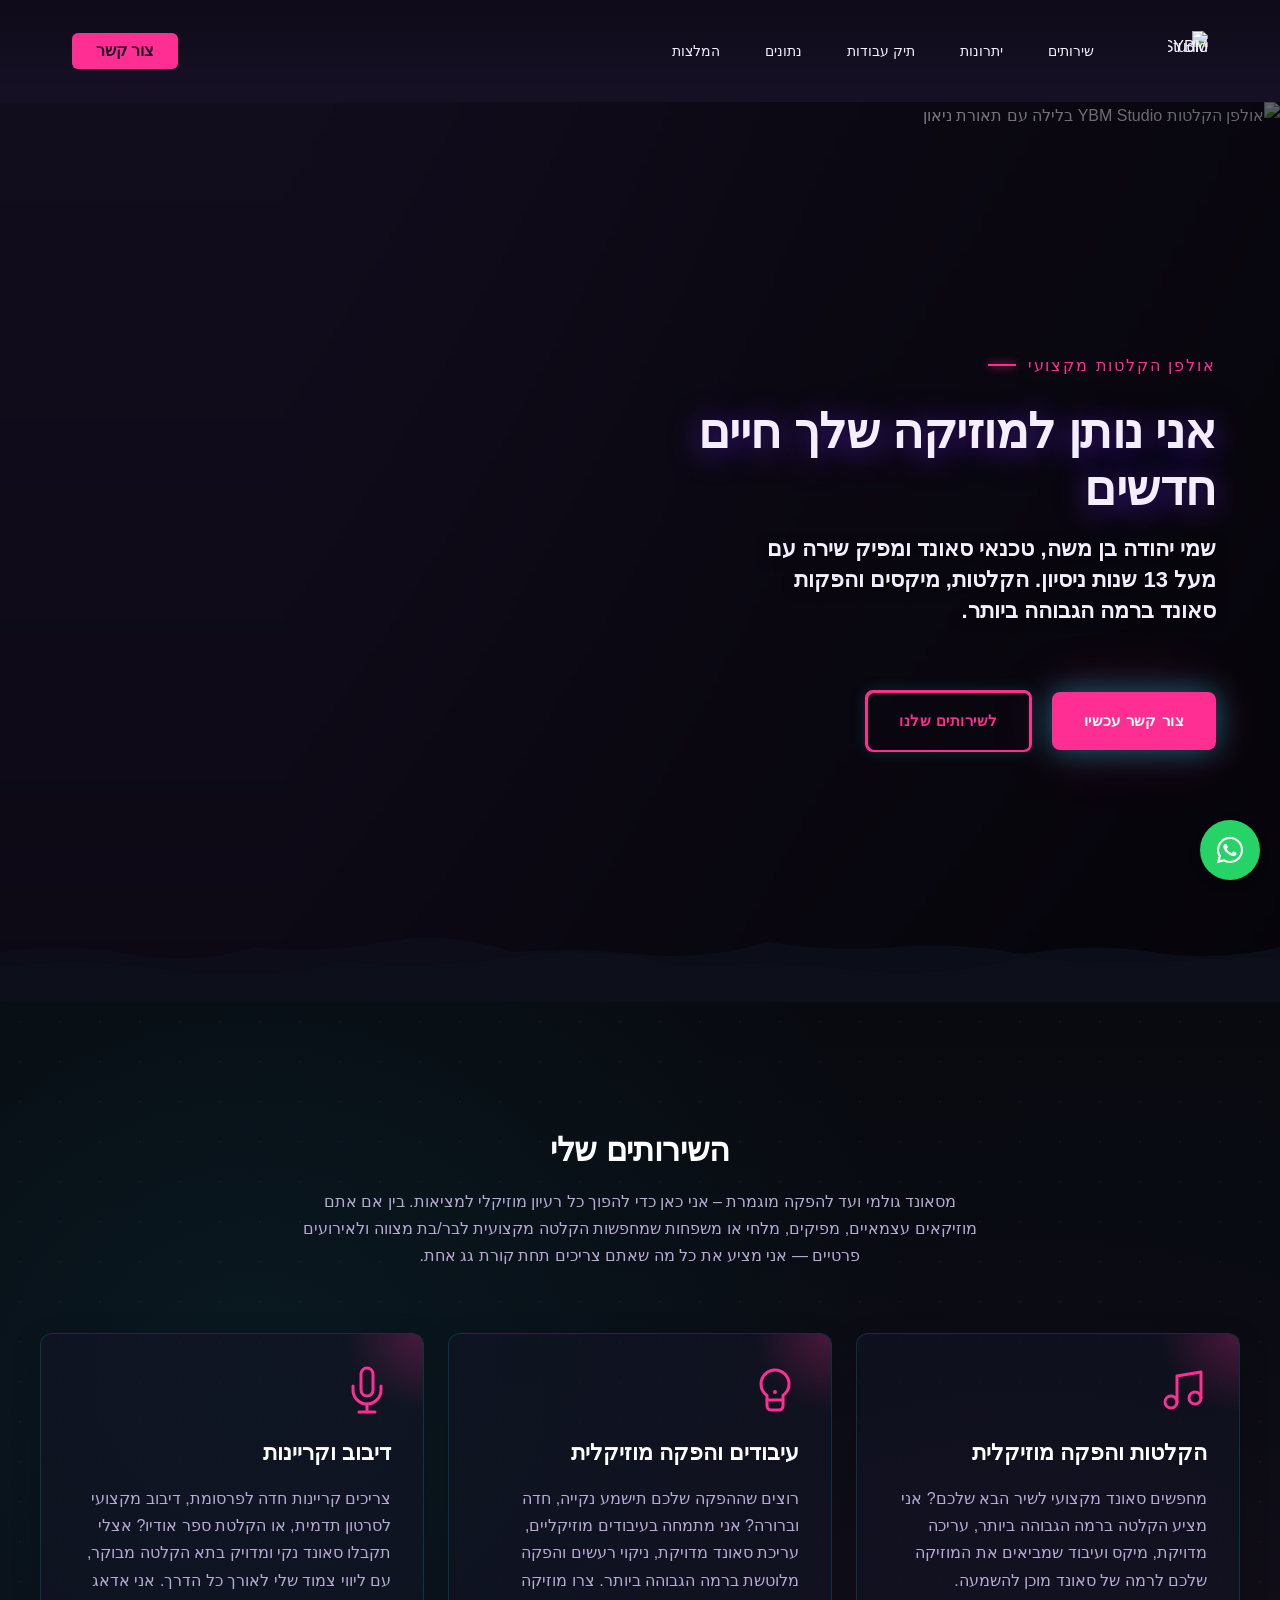
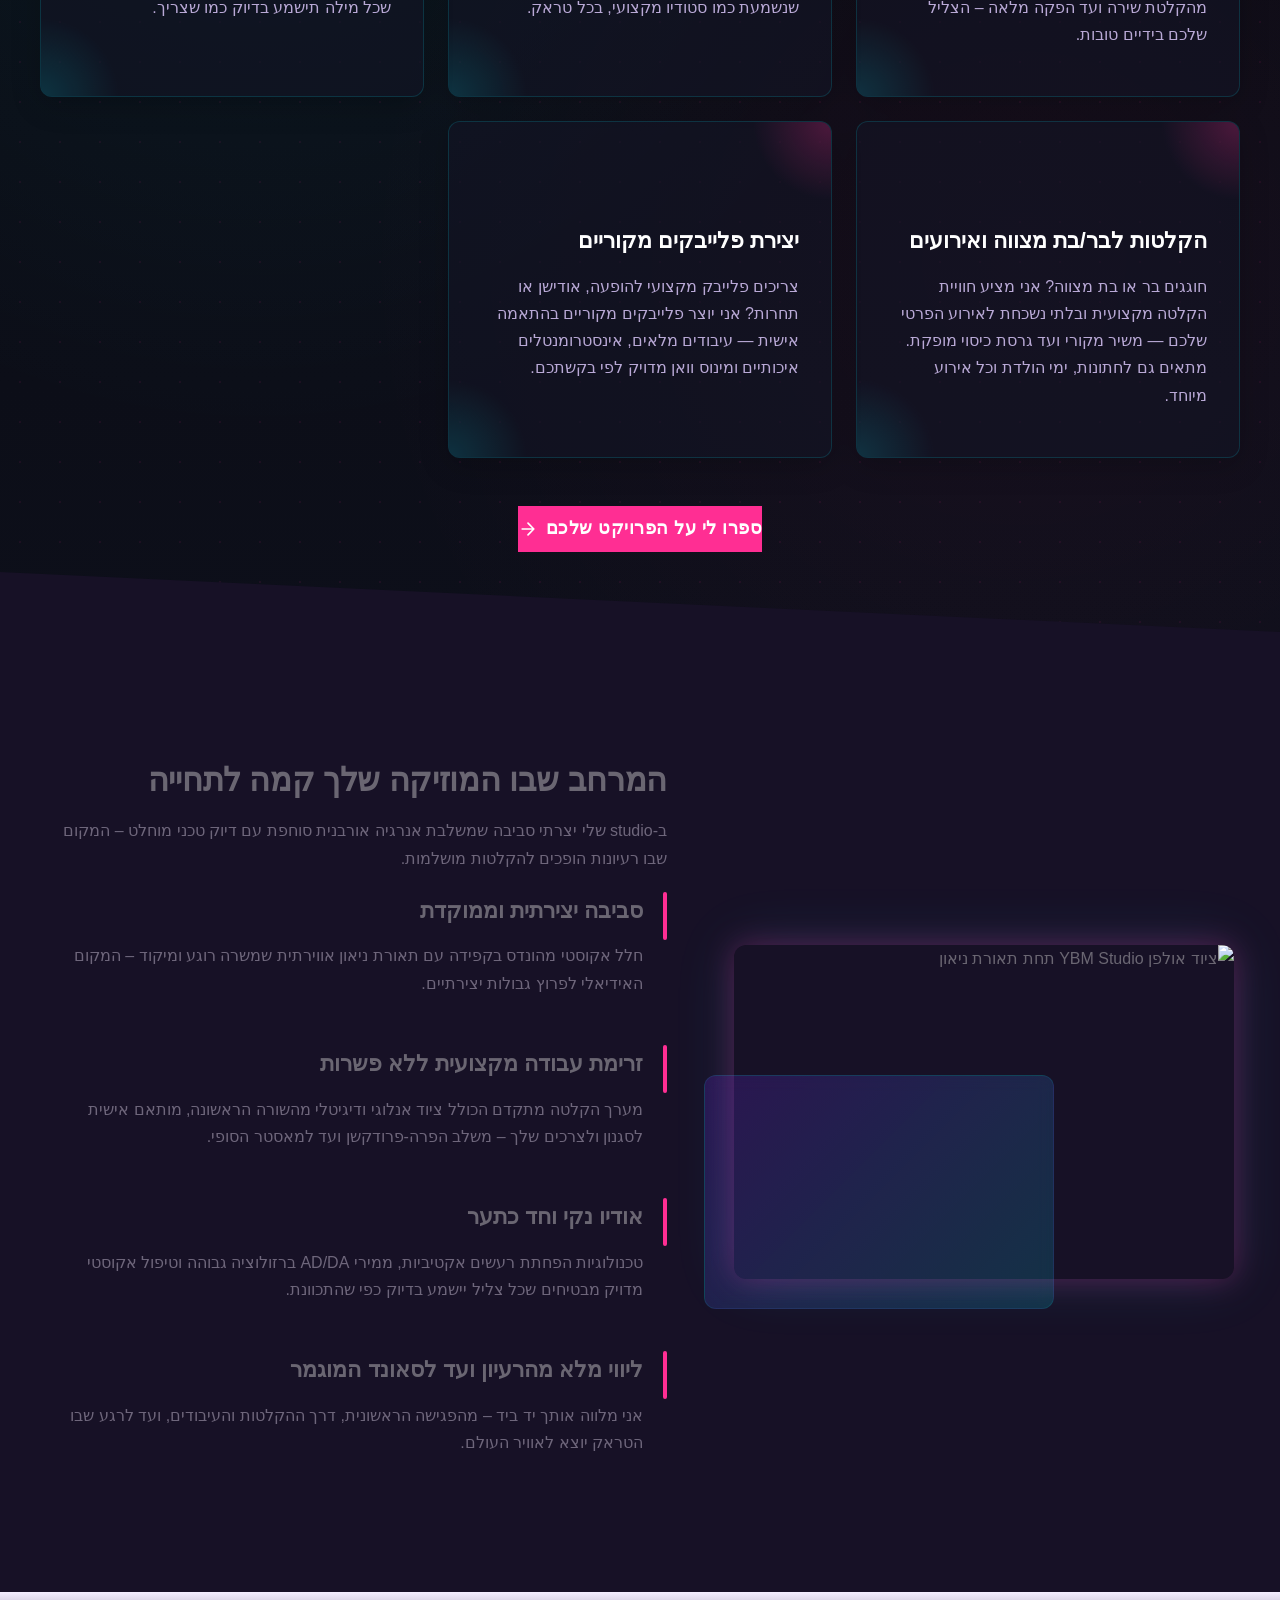
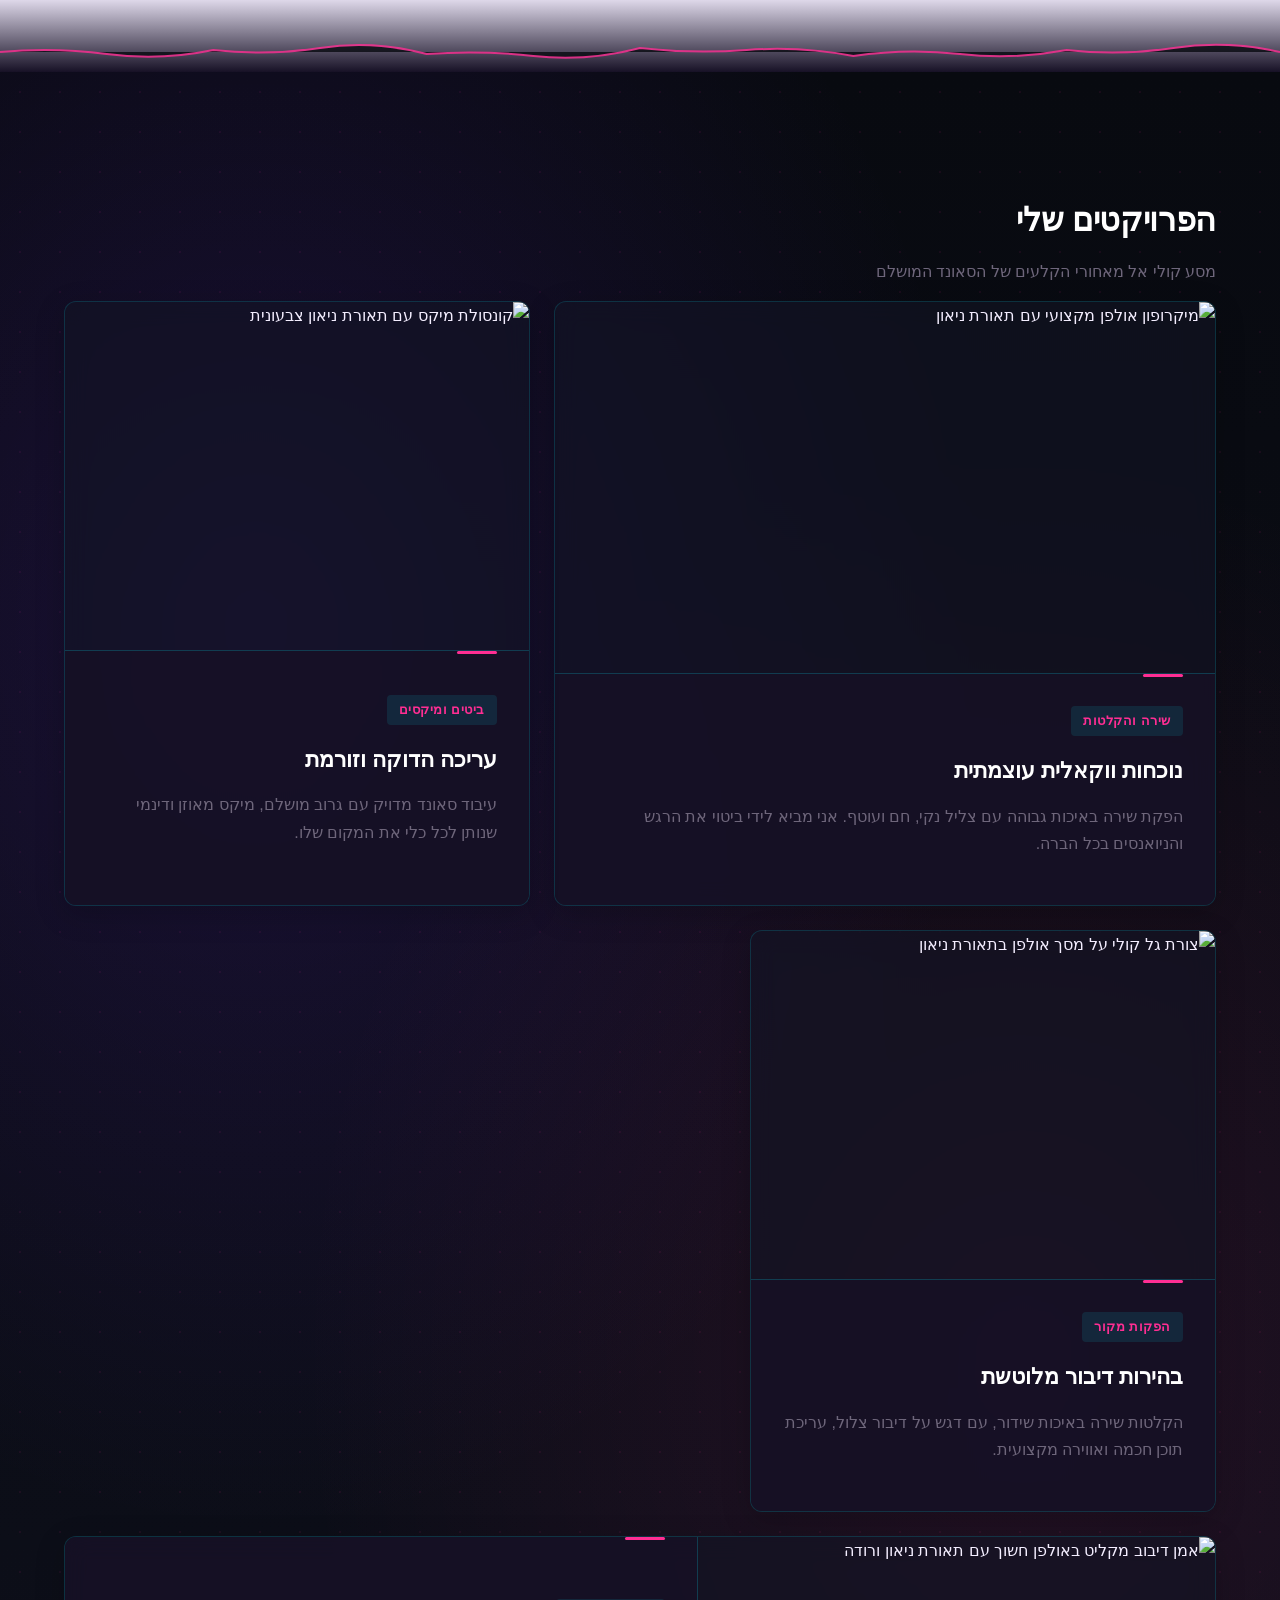
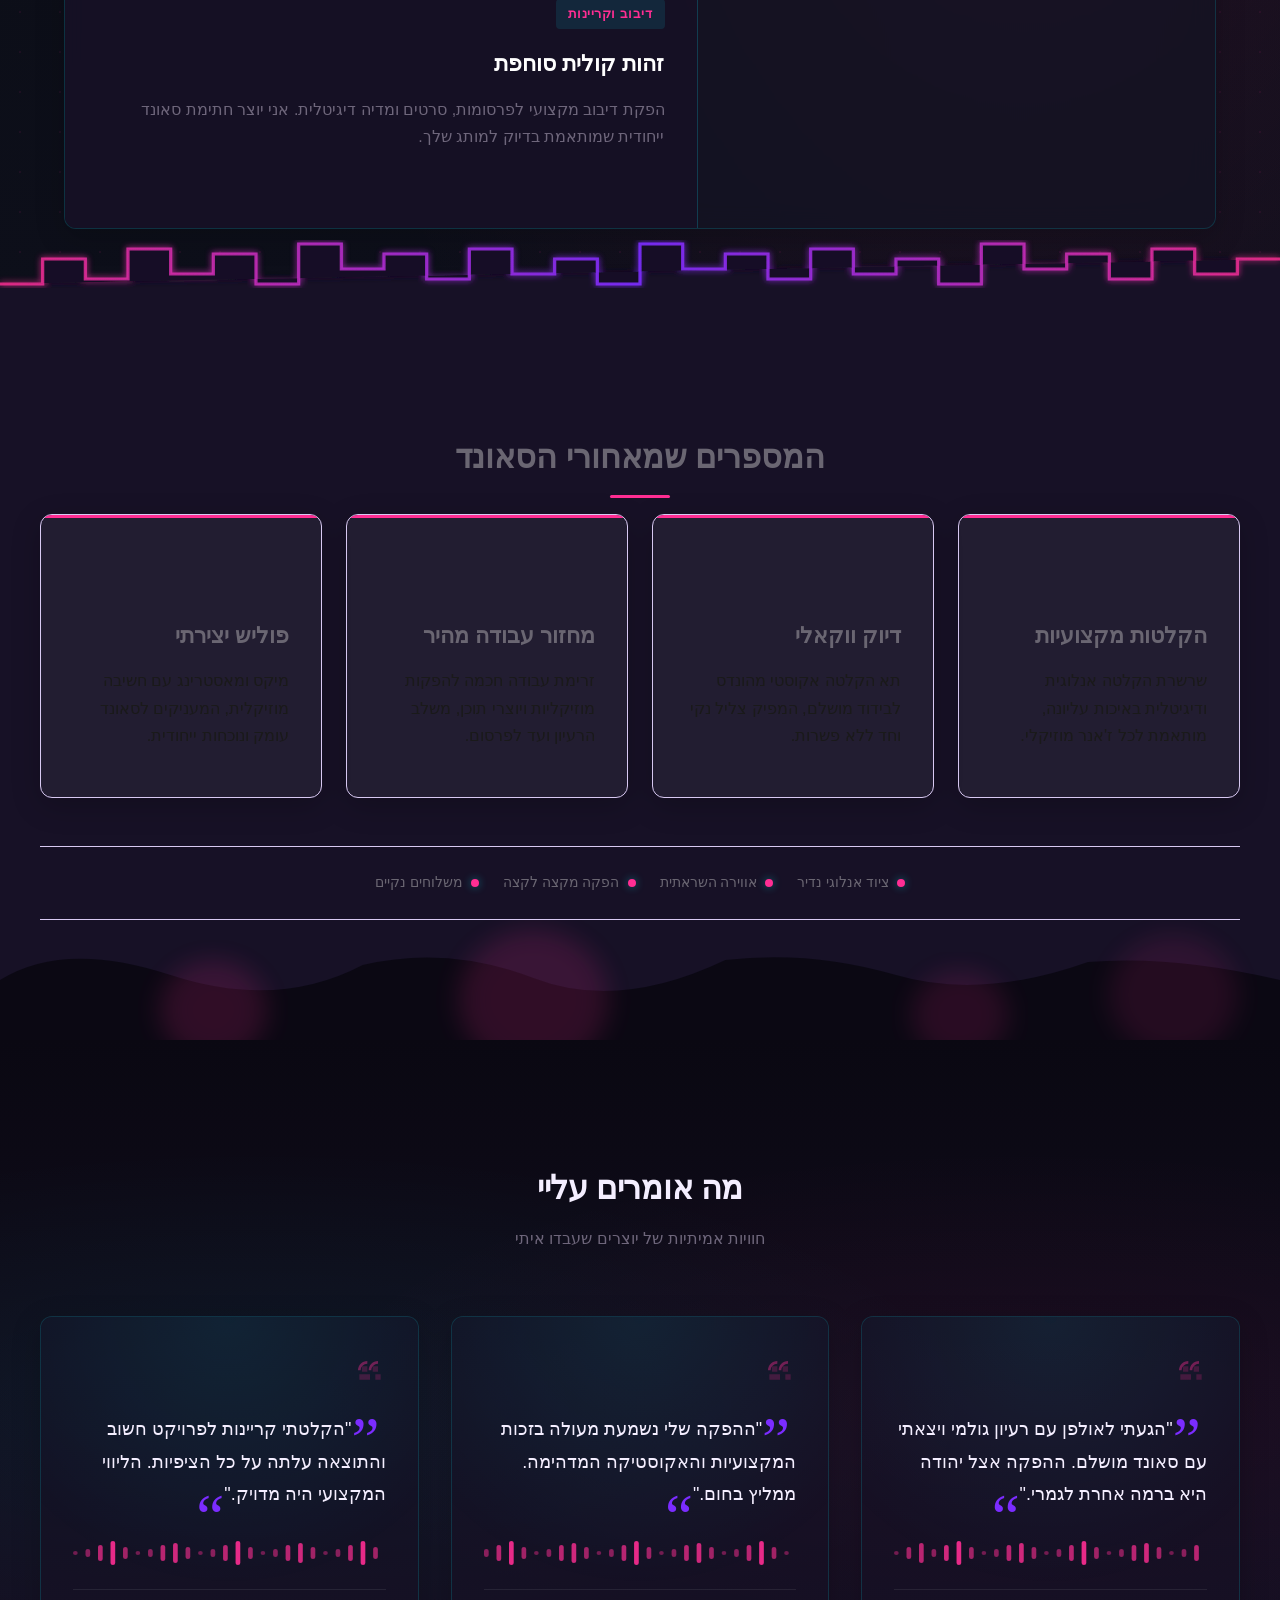
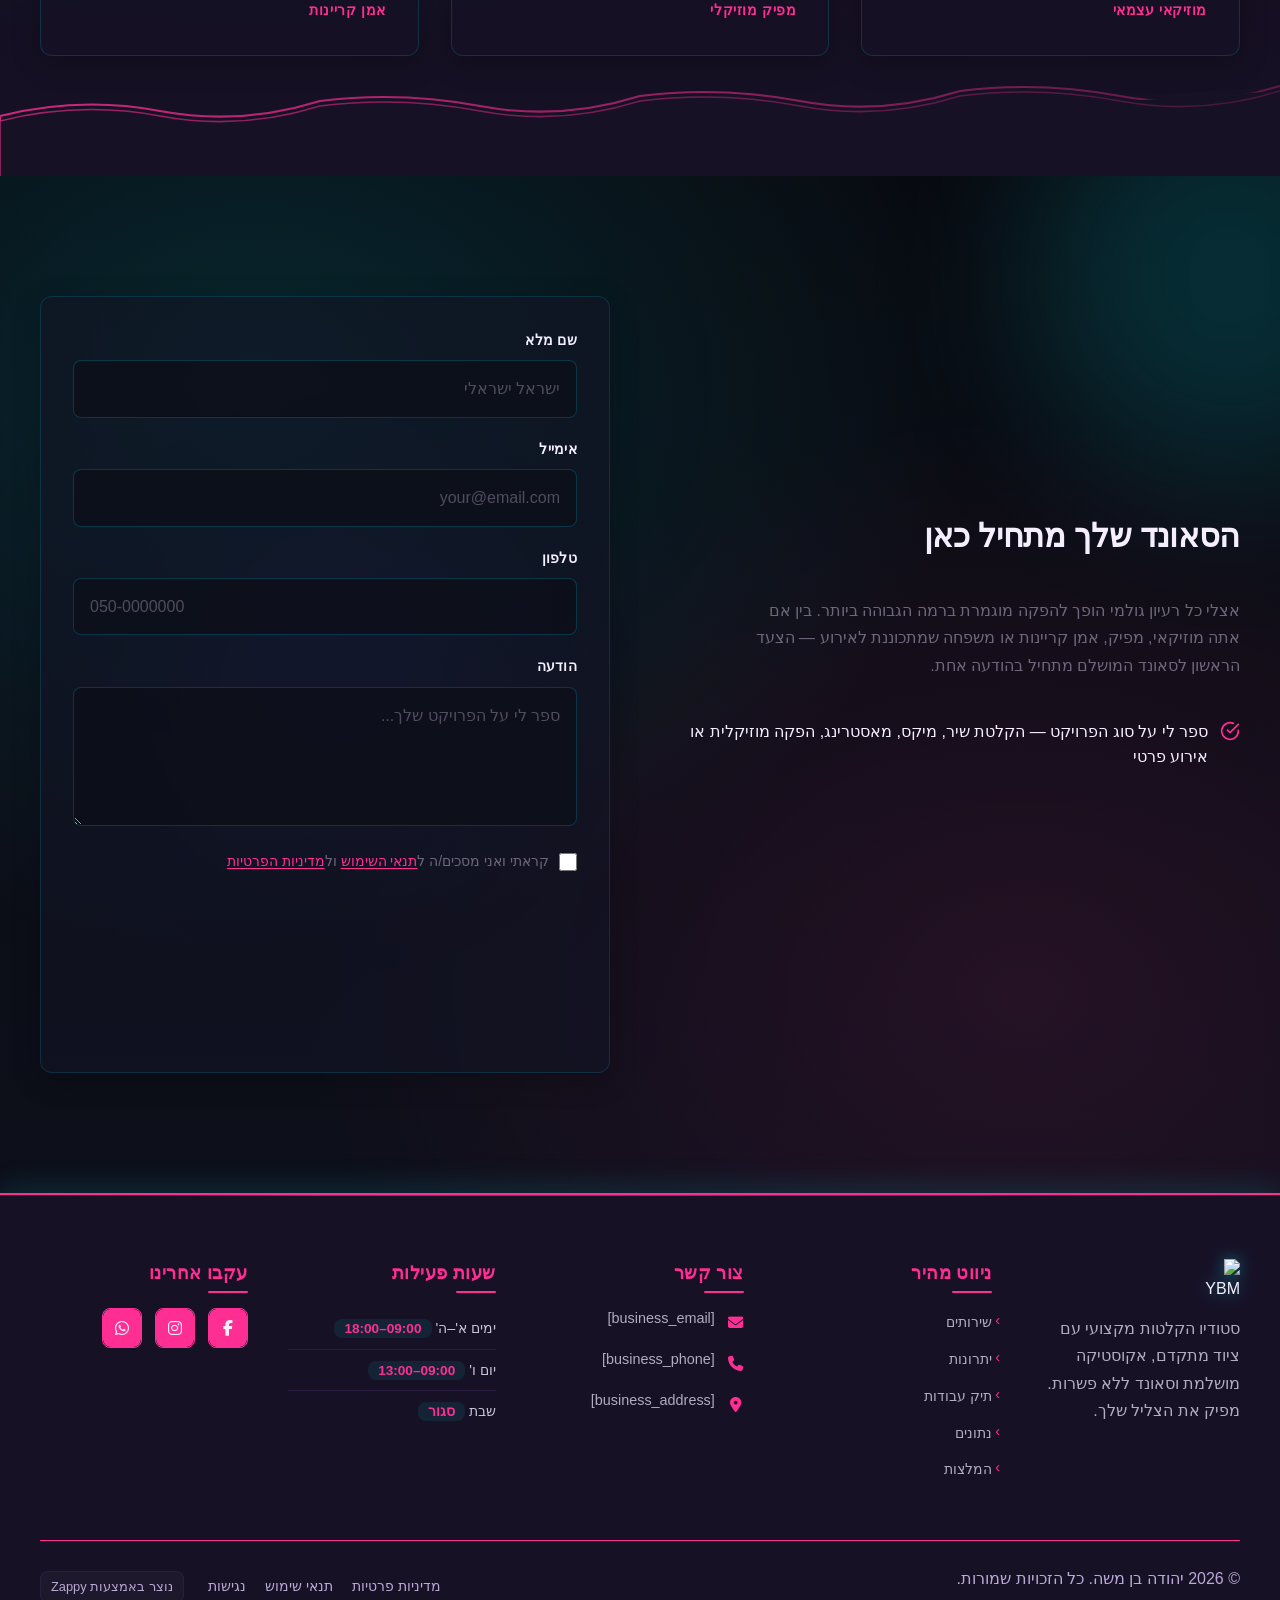
==== commit b3e086dc: "Background sync: Progressive GitHub Sync" ====
--- a/public/index.html
+++ b/public/index.html
@@ -1 +1 @@
-<!doctype html><html dir="rtl" lang="he"><head><meta charset="UTF-8"><meta content="width=device-width,initial-scale=1" name="viewport"><meta content="index, follow" name="robots"><title>יהודה בן משה — הפקה מוזיקלית, עיבודים והקלטות שירה מקצועיות</title><meta content="יהודה בן משה, טכנאי סאונד עם מעל 13 שנות ניסיון בתל אביב. הפקות מוזיקליות, עיבודים, הקלטות שירה, פלייבקים מקוריים והקלטות לאירועים — ציוד מתקדם באווירת ניאון ייחודית." name="description"><meta content="podcast recording studio, אולפן הקלטות, יהודה בן משה, הקלטת פודקאסט, אולפן הקלטות תל אביב" name="keywords"><link href="/assets/favicon.ico" rel="icon" type="image/x-icon"><link href="/assets/favicon-16x16.png" rel="icon" type="image/png" sizes="16x16"><link href="/assets/favicon-32x32.png" rel="icon" type="image/png" sizes="32x32"><link href="/assets/favicon-48x48.png" rel="icon" type="image/png" sizes="48x48"><link href="/assets/favicon-192x192.png" rel="icon" type="image/png" sizes="192x192"><link href="/assets/favicon-512x512.png" rel="icon" type="image/png" sizes="512x512"><link href="/assets/apple-touch-icon.png" rel="apple-touch-icon"><script>!function(){"use strict";var t="689cd30c-0dee-4a2e-8e25-c46f7738f2a2",e="https://api.zappy5.com/api/analytics/track",a=18e5,n=2592e6,o=!0,i=!0,r=!0;var s=function(){var e="zappy_visitor_"+t,a=null;try{if(a=localStorage.getItem(e)){var o=JSON.parse(a),i=Date.now();if(i-o.created<n)return o.lastSeen=i,localStorage.setItem(e,JSON.stringify(o)),o.id}}catch(t){console.warn("Zappy Analytics: LocalStorage not available")}var r="zv_"+Date.now()+"_"+Math.random().toString(36).substr(2,9);try{localStorage.setItem(e,JSON.stringify({id:r,created:Date.now(),lastSeen:Date.now()}))}catch(t){}return r}(),c=function(){var e="zappy_session_"+t,n=null;try{if(n=sessionStorage.getItem(e)){var o=JSON.parse(n),i=Date.now();if(i-o.timestamp<a)return o.timestamp=i,sessionStorage.setItem(e,JSON.stringify(o)),o.id}}catch(t){console.warn("Zappy Analytics: SessionStorage not available")}var r="zs_"+Date.now()+"_"+Math.random().toString(36).substr(2,9);try{sessionStorage.setItem(e,JSON.stringify({id:r,timestamp:Date.now()}))}catch(t){}return r}();function l(a,n){n=n||{};var o={website_id:t,event_type:a,page_path:window.location.pathname,referrer:document.referrer||"direct",visitor_id:s,session_id:c,metadata:n};if(navigator.sendBeacon){var i=new Blob([JSON.stringify(o)],{type:"application/json"});navigator.sendBeacon(e,i)}else fetch(e,{method:"POST",headers:{"Content-Type":"application/json"},body:JSON.stringify(o),keepalive:!0}).catch(function(t){console.warn("Zappy Analytics: Failed to track event",t)})}o&&l("pageview",{title:document.title,url:window.location.href}),i&&document.addEventListener("click",function(t){var e=t.target;if("BUTTON"===e.tagName||e.closest("button")){var a="BUTTON"===e.tagName?e:e.closest("button");l("click",{element:"button",text:a.textContent.trim().substring(0,100),id:a.id||null,class:a.className||null})}else if("A"===e.tagName||e.closest("a")){var n="A"===e.tagName?e:e.closest("a");l("navigation",{element:"link",text:n.textContent.trim().substring(0,100),href:n.href,external:n.hostname!==window.location.hostname})}},!0),r&&document.addEventListener("submit",function(t){var e=t.target;l("form_submit",{form_id:e.id||null,form_name:e.name||null,form_action:e.action||null,form_method:e.method||"GET"})},!0);var d=Date.now();window.addEventListener("beforeunload",function(){l("page_unload",{time_on_page:Math.floor((Date.now()-d)/1e3),page_path:window.location.pathname})}),window.zappyAnalytics={track:l,getVisitorId:function(){return s},getSessionId:function(){return c}}}()</script><script>!function(){"use strict";if(!window.zappyFireMarketingEvent){var t={begin_checkout:"checkout_started",purchase:"checkout_complete",add_to_cart:"add_to_cart",view_product:"view_product"},e={whatsapp_click:{ga4:"contact",meta:"Contact",gtm:"whatsapp_click",ecom:!1},phone_click:{ga4:"contact",meta:"Contact",gtm:"phone_click",ecom:!1},contact_form_submitted:{ga4:"generate_lead",meta:"Lead",gtm:"contact_form_submitted",ecom:!1},checkout_started:{ga4:"begin_checkout",meta:"InitiateCheckout",gtm:"begin_checkout",ecom:!0},checkout_complete:{ga4:"purchase",meta:"Purchase",gtm:"purchase",ecom:!0},product_inquiry:{ga4:"generate_lead",meta:"Lead",gtm:"product_inquiry",ecom:!1},add_to_cart:{ga4:"add_to_cart",meta:"AddToCart",gtm:"add_to_cart",ecom:!0},view_product:{ga4:"view_item",meta:"ViewContent",gtm:"view_item",ecom:!0}};window.zappyFireMarketingEvent=function(r,o,u){try{u=u||{};var p=t[r]||r,d=e[p];if(!d)return;if((o=o||{}).pagePath||o.page_path||(o.pagePath=a()),"checkout_complete"===p){var l=String(o.orderId||o.order_id||o.transaction_id||"");if(l&&function(t){if(!t)return!1;try{return"1"===sessionStorage.getItem(i(t))}catch(t){return!1}}(l))return;l&&function(t){if(t)try{sessionStorage.setItem(i(t),"1")}catch(t){}}(l)}if(!u.skipFirstParty)try{window.zappyAnalytics&&"function"==typeof window.zappyAnalytics.track&&window.zappyAnalytics.track(p,o)}catch(t){}try{if(window.dataLayer=window.dataLayer||[],d.ecom){var _=c(p,o),m={};_.transaction_id&&(m.transaction_id=_.transaction_id),null!=_.value&&(m.value=_.value),_.currency&&(m.currency=_.currency),_.items&&(m.items=_.items),window.dataLayer.push({event:d.gtm,ecommerce:m}),"checkout_complete"!==p&&"checkout_started"!==p||window.dataLayer.push({event:p,ecommerce:m})}else{var s={event:d.gtm};for(var h in o)Object.prototype.hasOwnProperty.call(o,h)&&(s[h]=o[h]);window.dataLayer.push(s)}}catch(t){}try{"function"==typeof window.gtag&&window.gtag("event",d.ga4,c(p,o))}catch(t){}try{"function"==typeof window.fbq&&window.fbq("track",d.meta,function(t,e){for(var r=n(e=e||{}),a=parseFloat(null!=e.value?e.value:null!=e.total?e.total:0)||0,c=String(e.currency||"USD").toUpperCase(),i=[],o=0,u=0;u<r.length;u++)r[u].item_id&&i.push(r[u].item_id),o+=r[u].quantity||1;if("checkout_complete"===t)return{value:a,currency:c,content_ids:i.length?i:void 0,content_type:"product",num_items:o||void 0,order_id:String(e.order_id||e.orderId||e.transaction_id||e.orderNumber||"")||void 0};if("checkout_started"===t)return{value:a,currency:c,content_ids:i.length?i:void 0,content_type:"product",num_items:o||parseInt(null!=e.itemCount?e.itemCount:0,10)||void 0};if("add_to_cart"===t){var p=String(e.productId||e.product_id||i[0]||"");return{value:a||(r[0]?r[0].price*r[0].quantity:0),currency:c,content_ids:p?[p]:i.length?i:void 0,content_type:"product",content_name:e.productName||e.product_name||r[0]&&r[0].item_name,num_items:parseInt(null!=e.quantity?e.quantity:o||1,10)||1}}if("view_product"===t){var d=String(e.productId||e.product_id||i[0]||"");return{value:a||parseFloat(null!=e.price?e.price:0)||0,currency:c,content_ids:d?[d]:i.length?i:void 0,content_type:"product",content_name:e.productName||e.product_name||r[0]&&r[0].item_name}}return"whatsapp_click"===t||"phone_click"===t?{content_name:"whatsapp_click"===t?"WhatsApp":"Phone",content_category:"contact"}:"contact_form_submitted"===t||"product_inquiry"===t?{content_name:"product_inquiry"===t?"Product inquiry":"Contact form",content_category:e.productName||e.product_name||void 0}:e}(p,o))}catch(t){}}catch(t){}};var r=Object.create(null);document.addEventListener("click",function(t){try{var e=t.target;if(!e)return;var r=u(e,".whatsapp-float, a.whatsapp-float, [data-zappy-whatsapp]"),n=function(t){for(var e=t;e&&e!==document;){if("A"===e.tagName)return e;e=e.parentElement}return null}(e),c=n&&n.href||"";if(r||n&&function(t){if(!t)return!1;var e=String(t).toLowerCase();return-1!==e.indexOf("wa.me/")||-1!==e.indexOf("api.whatsapp.com")||-1!==e.indexOf("whatsapp.com/send")||0===e.indexOf("whatsapp:")}(c)){if(!o("wa:"+c)){var i=r?"float":"link";window.zappyFireMarketingEvent("whatsapp_click",{source:i,href:c||null,pagePath:a()})}return}var p=u(e,".phone-header-btn, .nav-phone-btn, .call-btn, [data-zappy-phone]"),d="";if(n&&n.href&&0===String(n.href).toLowerCase().indexOf("tel:")?d=n.href:p&&p.href&&0===String(p.href).toLowerCase().indexOf("tel:")&&(d=p.href),p||d){var l="";return d&&(l=String(d).replace(/^tel:/i,"").trim()),void(o("tel:"+(l||p&&p.id||"btn"))||window.zappyFireMarketingEvent("phone_click",{source:p?"button":"link",phone:l||null,href:d||null,pagePath:a()}))}}catch(t){}},!0)}function a(){try{if(window.ZAPPY_CONFIG&&window.ZAPPY_CONFIG.currentPagePath)return window.ZAPPY_CONFIG.currentPagePath}catch(t){}try{return window.location.pathname||"/"}catch(t){return"/"}}function n(t){var e=(t=t||{}).items||t.cartItems||t.cart_items||t.lineItems||[];Array.isArray(e)||(e=[]);for(var r=[],a=0;a<e.length;a++){var n=e[a];if(n&&"object"==typeof n){var c=String(n.item_id||n.productId||n.product_id||n.id||"").trim(),i=String(n.item_name||n.productName||n.product_name||n.name||"").trim(),o=parseFloat(null!=n.price?n.price:null!=n.unitPrice?n.unitPrice:0)||0,u=Math.max(1,parseInt(null!=n.quantity?n.quantity:null!=n.qty?n.qty:1,10)||1);(c||i)&&r.push({item_id:c||i,item_name:i||c,price:o,quantity:u})}}return r}function c(t,e){var r=n(e=e||{}),c=parseFloat(null!=e.value?e.value:null!=e.total?e.total:0)||0,i=String(e.currency||"USD").toUpperCase();if("checkout_complete"===t)return{transaction_id:String(e.transaction_id||e.orderId||e.order_id||e.orderNumber||"")||void 0,value:c,currency:i,items:r};if("checkout_started"===t)return{value:c,currency:i,items:r};if("add_to_cart"===t){var o=r.length?r:[{item_id:String(e.productId||e.product_id||""),item_name:String(e.productName||e.product_name||""),price:parseFloat(null!=e.value?e.value:null!=e.price?e.price:0)||0,quantity:parseInt(null!=e.quantity?e.quantity:1,10)||1}].filter(function(t){return t.item_id||t.item_name});return{value:c||(o[0]?o[0].price*o[0].quantity:0),currency:i,items:o}}if("view_product"===t){var u=r.length?r:[{item_id:String(e.productId||e.product_id||""),item_name:String(e.productName||e.product_name||""),price:parseFloat(null!=e.price?e.price:null!=e.value?e.value:0)||0,quantity:1}].filter(function(t){return t.item_id||t.item_name});return{currency:i,value:c||(u[0]?u[0].price:0),items:u}}return"whatsapp_click"===t||"phone_click"===t?{method:"whatsapp_click"===t?"whatsapp":"phone",page_path:e.pagePath||a()}:"contact_form_submitted"===t||"product_inquiry"===t?{page_path:e.pagePath||a()}:e}function i(t){return"zappy_purchase_fired_"+String(t||"")}function o(t){var e=Date.now();return!!(r[t]&&e-r[t]<800)||(r[t]=e,!1)}function u(t,e){return t&&t.closest?t.closest(e):null}}()</script><meta content="יהודה בן משה — הפקה מוזיקלית, עיבודים והקלטות שירה מקצועיות" property="og:title"><meta content="יהודה בן משה, טכנאי סאונד עם מעל 13 שנות ניסיון בתל אביב. הפקות מוזיקליות, עיבודים, הקלטות שירה, פלייבקים מקוריים והקלטות לאירועים — ציוד מתקדם באווירת ניאון ייחודית." property="og:description"><meta content="summary_large_image" name="twitter:card"><meta content="יהודה בן משה — הפקה מוזיקלית, עיבודים והקלטות שירה מקצועיות" name="twitter:title"><meta content="יהודה בן משה, טכנאי סאונד עם מעל 13 שנות ניסיון בתל אביב. הפקות מוזיקליות, עיבודים, הקלטות שירה, פלייבקים מקוריים והקלטות לאירועים — ציוד מתקדם באווירת ניאון ייחודית." name="twitter:description"><meta content="website" property="og:type"><meta content="he_IL" property="og:locale"><style>.skip-link{position:absolute;top:0;left:0;transform:translateY(-200%);padding:12px 18px;background:var(--bg-dark,#1a1a1a);color:var(--text-light,#fff);font-weight:600;border-radius:0 0 8px 0;z-index:10000}.skip-link:focus{transform:none;outline:2px solid var(--ring,#fff);outline-offset:2px}:focus-visible{outline:2px solid var(--ring,currentColor);outline-offset:3px}</style><link href="/assets/favicon.ico" rel="icon" type="image/x-icon"><link href="/assets/favicon-16x16.png" rel="icon" type="image/png" sizes="16x16"><link href="/assets/favicon-32x32.png" rel="icon" type="image/png" sizes="32x32"><link href="/assets/favicon-48x48.png" rel="icon" type="image/png" sizes="48x48"><link href="/assets/favicon-192x192.png" rel="icon" type="image/png" sizes="192x192"><link href="/assets/favicon-512x512.png" rel="icon" type="image/png" sizes="512x512"><link href="/assets/apple-touch-icon.png" rel="apple-touch-icon"><link href="https://cdn.jsdelivr.net/npm/vanilla-cookieconsent@3/dist/cookieconsent.css" rel="stylesheet"><style id="zappy-critical-above-fold-css">html{box-sizing:border-box;-webkit-text-size-adjust:100%}*,::after,::before{box-sizing:inherit}body{margin:0;min-width:320px;overflow-x:clip}img,svg,video{max-width:100%;height:auto}main{display:block}.container{width:min(100% - 32px,1200px);margin-inline:auto}.navbar,header .navbar,header[role=banner],nav.navbar{position:relative;z-index:1000;width:100%}.nav-container,.navbar .container{display:flex;align-items:center;justify-content:space-between;min-height:64px}.logo,.logo-link img{display:block;width:35px;height:35px;object-fit:contain}#navMenu,.nav-menu{list-style:none;margin:0;padding:0}#navMenu a,.nav-menu a,.navbar .nav-links a,.navbar a{color:inherit;text-decoration:none}#navMenu .sub-menu,.nav-menu .sub-menu,.navbar .sub-menu{display:none}.fa,.fa-brands,.fa-regular,.fa-solid,.fab,.far,.fas{display:inline-block;min-width:1em;text-align:center}html:not(#zappy-noop) .navbar:has(.nav-ecommerce-icons)>.phone-header-btn,html:not(#zappy-noop)[data-zappy-site-type=ecommerce] .phone-header-btn{display:none!important;visibility:hidden!important;width:0!important;height:0!important;pointer-events:none!important}.zappy-preview-empty-store-cta{display:none!important;visibility:hidden!important;height:0!important;max-height:0!important;overflow:hidden!important;margin:0!important;padding:0!important;border:0!important;box-shadow:none!important}.zappy-catalog-menu{background:var(--surface-color,var(--surface,linear-gradient(135deg,#f8f9fa 0,#fff 100%)));border-bottom:1px solid var(--border-color,#e5e7eb);padding:0;position:sticky;top:0;z-index:90}.zappy-catalog-menu.rtl,.zappy-catalog-menu[dir=rtl]{direction:rtl}.zappy-catalog-menu.ltr,.zappy-catalog-menu[dir=ltr]{direction:ltr}.catalog-menu-container{max-width:1440px;margin:0 auto;display:flex;align-items:center;gap:8px;padding:10px 24px;overflow:visible}.catalog-menu-categories,.catalog-menu-list{display:flex;align-items:center;gap:4px;flex-wrap:wrap;margin:0;padding:0;list-style:none}.catalog-menu-item{display:inline-flex;align-items:center;padding:8px 16px;font-size:14px;font-weight:500;color:var(--text-color,var(--text,#374151));text-decoration:none;border-radius:20px;white-space:nowrap}.catalog-menu-all{background:var(--primary-color,var(--primary,#111));color:var(--text-light,#fff)!important}.catalog-menu-parent{position:relative;display:inline-flex;align-items:center}.catalog-menu-trigger{display:inline-flex;align-items:center;gap:6px}.catalog-menu-chevron{flex-shrink:0}.catalog-menu-parent>.sub-menu{display:none!important;visibility:hidden!important;opacity:0!important;pointer-events:none!important}.hero-section,.index-hero-section,section[class*=hero]{position:relative;overflow:hidden}.hero-section,.index-hero-section{min-height:560px}section[data-hero-type*=fullscreen]{min-height:100vh}.hero-bg-image,.hero-bg-wrapper,section[class*=hero] [class*=hero-bg]{position:absolute;inset:0;width:100%;height:100%}.hero-bg-image img,.hero-bg-wrapper img,section[class*=hero] [data-hero-bg],section[class*=hero] img[data-hero-background=true]{width:100%!important;height:100%!important;object-fit:cover!important;display:block}.hero-content,section[class*=hero] .container{position:relative;z-index:2}@media(max-width:768px){:root{--header-height:72px;--total-header-height:72px;--zappy-mobile-menu-top:72px}html[data-zappy-site-type=ecommerce] body{padding-top:var(--total-header-height,72px)}html[data-zappy-site-type=ecommerce] body>.navbar:not(.zappy-catalog-menu),html[data-zappy-site-type=ecommerce] body>nav.navbar{position:fixed!important;top:0;left:0;right:0;z-index:100000;width:100%;margin-bottom:0}.zappy-catalog-menu{position:fixed;top:var(--header-height,72px);left:0;right:0;z-index:99999}.nav-container,.navbar .container{min-height:60px}#navMenu,.nav-menu{max-width:100vw;overflow-x:hidden}.hero-section,.index-hero-section,section[class*=hero],section[data-hero-type*=fullscreen]{min-height:100svh}.hero-bg-image,.hero-bg-wrapper,.hero-scrim{min-height:100svh}}:root{--zappy-header-stack-height:calc(var(--zappy-announcement-height, 40px) + var(--header-height, 72px))}body:has(.zappy-announcement-bar) .navbar:not(.zappy-catalog-menu):not(.mobile-search-panel),body:has(.zappy-announcement-bar) header.navbar,body:has(.zappy-announcement-bar) nav.navbar:not(.zappy-catalog-menu){top:var(--zappy-announcement-height,40px)!important}body:has(.zappy-announcement-bar) .index-hero-section,body:has(.zappy-announcement-bar) main>section[class*=hero]:first-of-type,body:has(.zappy-announcement-bar) section[data-hero-type^=fullscreen]{margin-top:calc(-1 * var(--zappy-header-stack-height))!important;padding-top:calc(var(--zappy-header-stack-height))!important}[data-zappy-content-align]{display:flex!important;flex-direction:column!important}[data-zappy-content-align^=top-]{justify-content:flex-start!important}[data-zappy-content-align^=center-],[data-zappy-content-align^=lower-],[data-zappy-content-align^=upper-]{justify-content:center!important}[data-zappy-content-align^=bottom-]{justify-content:flex-end!important}[data-zappy-content-align$="-left"],[data-zappy-content-align$="-mid-left"]{align-items:flex-start!important;text-align:start!important}[data-zappy-content-align$="-center"]{align-items:center!important;text-align:center!important}[data-zappy-content-align$="-mid-right"],[data-zappy-content-align$="-right"]{align-items:flex-end!important;text-align:end!important}[data-zappy-content-align] [data-zappy-align-target]{margin-left:auto;margin-right:auto}[data-zappy-content-align$="-center"] [data-zappy-align-target],[data-zappy-content-align$="-center"] [data-zappy-align-target]>*{text-align:center!important}</style><link href="/styles.css" rel="stylesheet"><script>window.ZAPPY_WEBSITE_ID="689cd30c-0dee-4a2e-8e25-c46f7738f2a2",window.ZAPPY_API_BASE="https://api.zappy5.com"</script><link href="/assets/site-image-index-hero-image-1.webp" rel="preload" as="image" fetchpriority="high"><style id="zappy-dropdown-submenu-styles">#navMenu li:has(.sub-menu),.nav-menu li:has(.sub-menu),.navbar li:has(.sub-menu),nav li:has(.sub-menu){position:relative}#navMenu .sub-menu,.nav-menu .sub-menu,.navbar .sub-menu,nav .sub-menu{display:block!important;position:absolute!important;top:100%;left:0;min-width:220px;border-radius:8px;box-shadow:0 8px 25px rgba(0,0,0,.15);padding:8px 0;opacity:0;visibility:hidden;transform:translateY(10px);transition:all .3s ease;z-index:1000;list-style:none;pointer-events:none}#navMenu li:hover>.sub-menu,.nav-menu li:hover>.sub-menu,.navbar li:hover>.sub-menu,nav li:hover>.sub-menu{opacity:1!important;visibility:visible!important;transform:translateY(0)!important;pointer-events:auto!important}.sub-menu li{list-style:none;margin:0;padding:0}.sub-menu a{display:block!important;padding:10px 16px!important;color:var(--text-dark,#333)!important;font-weight:500;text-decoration:none;white-space:nowrap;transition:background-color .2s}.sub-menu .zappy-nav-child>a{padding-left:28px!important;font-size:.9em!important;opacity:.85!important}[dir=rtl] .sub-menu .zappy-nav-child>a,html[lang=ar] .sub-menu .zappy-nav-child>a,html[lang=he] .sub-menu .zappy-nav-child>a{padding-left:10px!important;padding-right:28px!important}.sub-menu .zappy-nav-parent>a{font-weight:600!important}.sub-menu a:hover{background-color:#f5f5f5}[dir=rtl] .nav-menu .sub-menu,[dir=rtl] .navbar .sub-menu,[dir=rtl] nav .sub-menu,html[lang=ar] .nav-menu .sub-menu,html[lang=ar] .navbar .sub-menu,html[lang=ar] nav .sub-menu,html[lang=he] .nav-menu .sub-menu,html[lang=he] .navbar .sub-menu,html[lang=he] nav .sub-menu{left:auto!important;right:0!important}.sub-menu:empty,.sub-menu:not(:has(li)):not(:has(> a)),.sub-menu:not(:has(li:not(.zappy-hidden-menu-item))):not(:has(> a)){display:none!important;opacity:0!important;visibility:hidden!important;pointer-events:none!important}li:has(.menu-group-title):hover>.sub-menu{opacity:1!important;visibility:visible!important;transform:translateY(0)!important;pointer-events:auto!important}#navMenu>li>.menu-group-title,.nav-menu>li>.menu-group-title{display:inline-block;padding:.5rem 1rem;cursor:default;user-select:none}@media (max-width:768px){#navMenu .sub-menu,.nav-menu .sub-menu,.navbar .sub-menu,nav .sub-menu{position:static!important;transform:none!important;box-shadow:none!important;background:0 0!important;max-height:0;overflow:hidden;opacity:0;visibility:hidden;transition:max-height .3s ease,opacity .3s ease;padding:0!important;border-radius:0!important}#navMenu .sub-menu.mobile-expanded,.nav-menu .sub-menu.mobile-expanded,.navbar .sub-menu.mobile-expanded{max-height:none!important;overflow-y:visible!important;opacity:1!important;visibility:visible!important;padding:8px 0 8px 16px!important}[dir=rtl] .sub-menu.mobile-expanded,html[lang=he] .sub-menu.mobile-expanded{padding:8px 16px 8px 0!important}#navMenu li:hover>.sub-menu,.nav-menu li:hover>.sub-menu,.navbar li:hover>.sub-menu,nav li:hover>.sub-menu{opacity:0;visibility:hidden;pointer-events:none}#navMenu li>.sub-menu.mobile-expanded,.nav-menu li>.sub-menu.mobile-expanded,.navbar li>.sub-menu.mobile-expanded,nav li>.sub-menu.mobile-expanded{opacity:1!important;visibility:visible!important;pointer-events:auto!important}#navMenu li:has(.sub-menu),.nav-menu li:has(.sub-menu),.navbar li:has(.sub-menu),nav li:has(.sub-menu){display:flex!important;flex-wrap:wrap!important;align-items:center!important;position:relative!important;min-height:44px!important}#navMenu li:has(.sub-menu)>a,.nav-menu li:has(.sub-menu)>a,.navbar li:has(.sub-menu)>a,nav li:has(.sub-menu)>a{flex:1!important;min-width:0!important}#navMenu li:has(.sub-menu)>.menu-group-title,.nav-menu li:has(.sub-menu)>.menu-group-title,.navbar li:has(.sub-menu)>.menu-group-title,nav li:has(.sub-menu)>.menu-group-title{flex:1!important;min-width:0!important;display:flex!important;align-items:center!important;padding:12px 16px!important;min-height:44px!important;line-height:1.4!important;font-weight:600!important;box-sizing:border-box!important}#navMenu li:has(.sub-menu)>.sub-menu,.nav-menu li:has(.sub-menu)>.sub-menu,.navbar li:has(.sub-menu)>.sub-menu,nav li:has(.sub-menu)>.sub-menu{flex-basis:100%!important;width:100%!important}#navMenu li:has(.sub-menu)>a [class*=arrow],#navMenu li:has(.sub-menu)>a [class*=chevron],.nav-menu li:has(.sub-menu)>a .fa-angle-down,.nav-menu li:has(.sub-menu)>a .fa-chevron-down,.nav-menu li:has(.sub-menu)>a [class*=arrow],.nav-menu li:has(.sub-menu)>a [class*=chevron],nav li:has(.sub-menu)>a [class*=arrow],nav li:has(.sub-menu)>a [class*=chevron]{display:none!important;visibility:hidden!important}.mobile-submenu-toggle{display:flex!important;align-items:center!important;justify-content:center!important;width:44px!important;height:auto!important;background:0 0!important;border:none!important;cursor:pointer!important;color:var(--text-light)!important;position:static!important;flex-shrink:0!important;align-self:stretch!important;z-index:2!important;padding:0!important;margin:0!important}.mobile-submenu-toggle::after{content:''!important;width:0!important;height:0!important;border-left:6px solid transparent!important;border-right:6px solid transparent!important;border-top:7px solid currentColor!important;transition:transform .3s ease!important}.mobile-submenu-toggle.expanded::after{transform:rotate(180deg)!important}.sub-menu a{padding:10px 0!important;display:block!important;color:var(--text-light)!important;white-space:normal!important}.sub-menu .zappy-nav-child>a{padding-left:28px!important;font-size:.9em!important;opacity:.85!important}[dir=rtl] .sub-menu .zappy-nav-child>a,html[lang=ar] .sub-menu .zappy-nav-child>a,html[lang=he] .sub-menu .zappy-nav-child>a{padding-left:0!important;padding-right:28px!important}.sub-menu .zappy-nav-parent>a{font-weight:600!important}#navMenu.active,.nav-menu.active{max-width:100vw!important;overflow-x:hidden!important;box-sizing:border-box!important}.navbar .sub-menu li a,.zappy-products-dropdown .sub-menu a,nav.navbar .sub-menu li a{color:var(--text-light)!important}}@media (min-width:769px){.mobile-submenu-toggle{display:none!important}}</style><style id="zappy-widget-visibility">html[dir=rtl] .whatsapp-float{right:20px!important;left:auto!important}html:not([dir]) .whatsapp-float,html[dir=ltr] .whatsapp-float{left:20px!important;right:auto!important}html[dir=rtl] #mic-access-tool-general-button,html[dir=rtl] #mic-init-access-tool #mic-access-tool-general-button,html[dir=rtl] #mic-init-access-tool .mic-access-tool-general-button,html[dir=rtl] ._access-icon,html[dir=rtl] .mic-access-tool-general-button{left:20px!important;right:auto!important}html:not([dir]) #mic-access-tool-general-button,html:not([dir]) #mic-init-access-tool #mic-access-tool-general-button,html:not([dir]) #mic-init-access-tool .mic-access-tool-general-button,html:not([dir]) ._access-icon,html:not([dir]) .mic-access-tool-general-button,html[dir=ltr] #mic-access-tool-general-button,html[dir=ltr] #mic-init-access-tool #mic-access-tool-general-button,html[dir=ltr] #mic-init-access-tool .mic-access-tool-general-button,html[dir=ltr] ._access-icon,html[dir=ltr] .mic-access-tool-general-button{right:20px!important;left:auto!important}@media (max-width:768px){.whatsapp-float{display:flex!important}}@media (min-width:769px){.whatsapp-float{display:flex!important}}@media (max-width:768px){#mic-access-tool-general-button,#mic-init-access-tool #mic-access-tool-general-button,#mic-init-access-tool .mic-access-tool-general-button,._access-icon,.mic-access-tool-general-button{display:flex!important;visibility:visible!important;opacity:1!important;pointer-events:auto!important}#mic-access-tool-box.opened-mic-access-tool,#mic-init-access-tool #mic-access-tool-box.opened-mic-access-tool,.mic-access-tool-box.opened-mic-access-tool{visibility:visible!important;opacity:1!important;pointer-events:auto!important}}@media (min-width:769px){#mic-access-tool-general-button,#mic-init-access-tool #mic-access-tool-general-button,#mic-init-access-tool .mic-access-tool-general-button,._access-icon,.mic-access-tool-general-button{display:flex!important;visibility:visible!important;opacity:1!important;pointer-events:auto!important}#mic-access-tool-box.opened-mic-access-tool,#mic-init-access-tool #mic-access-tool-box.opened-mic-access-tool,.mic-access-tool-box.opened-mic-access-tool{visibility:visible!important;opacity:1!important;pointer-events:auto!important}}</style></head><body><a href="#main" class="skip-link">דלג לתוכן הראשי</a><nav class="navbar" dir="rtl"><button class="mobile-toggle" aria-label="Menu" id="mobileToggle"><svg viewBox="0 0 24 24" fill="none" height="24" width="24" class="hamburger-icon" style="display:block !important"><path d="M3 12h18M3 6h18M3 18h18" stroke="currentColor" stroke-width="2" stroke-linecap="round"></path></svg> <svg viewBox="0 0 24 24" fill="none" height="24" width="24" class="close-icon" style="display:none !important"><path d="M18 6L6 18M6 6l12 12" stroke="currentColor" stroke-width="2" stroke-linecap="round"></path></svg></button> <button class="phone-header-btn" aria-label="Call" data-phone="[business_phone]"><svg viewBox="0 0 24 24" fill="currentColor" height="20" width="20"><path d="M22 16.92v3a2 2 0 0 1-2.18 2 19.79 19.79 0 0 1-8.63-3.07 19.5 19.5 0 0 1-6-6 19.79 19.79 0 0 1-3.07-8.67A2 2 0 0 1 4.11 2h3a2 2 0 0 1 2 1.72 12.84 12.84 0 0 0 .7 2.81 2 2 0 0 1-.45 2.11L8.09 9.91a16 16 0 0 0 6 6l1.27-1.27a2 2 0 0 1 2.11-.45 12.84 12.84 0 0 0 2.81.7A2 2 0 0 1 22 16.92z"></path></svg></button><div class="nav-container"><div class="nav-right-group"><div class="nav-brand"><a href="/" class="logo-link"><img alt="YBM Studio" decoding="async" height="35" src="/assets/site-image-image-1.webp" width="35" class="logo"></a></div><ul class="nav-menu" id="navMenu"><li><a href="#services">שירותים</a></li><li><a href="#benefits">יתרונות</a></li><li><a href="#portfolio">תיק עבודות</a></li><li><a href="#stats">נתונים</a></li><li><a href="#testimonials">המלצות</a></li><li class="mobile-contact-link nav-cta-mobile-item"><a href="#contact" class="nav-cta-btn">צור קשר</a></li></ul></div><div class="nav-cta-container"><a href="#contact" class="nav-cta-btn">צור קשר</a></div></div></nav><script>window.addEventListener("load",function(){const e=document.querySelector(".navbar, nav, header");if(!e)return void console.log("[Navbar] Navbar element not found");let t=document.getElementById("mobileToggle")||document.querySelector(".mobile-toggle")||document.querySelector(".hamburger")||document.querySelector(".hamburger-menu")||document.querySelector(".menu-toggle")||document.querySelector(".burger-menu")||document.querySelector('[aria-label="Menu"]')||document.querySelector('[aria-label="תפריט"]');const o=document.querySelector(".phone-header-btn"),n=window.getComputedStyle(e);let r=n.backgroundColor;if(console.log("[Navbar] Initial navbar background:",r),"transparent"===r||"rgba(0, 0, 0, 0)"===r||r.startsWith("rgba")&&r.includes(", 0)")){const e=n.backgroundImage;if(e&&"none"!==e)console.log("[Navbar] Navbar has background image/gradient, using dark text"),r="rgb(240, 240, 240)";else{const e=window.getComputedStyle(document.body).backgroundColor;console.log("[Navbar] Navbar transparent, using body background:",e),r=e}}const a=r.match(/\d+/g);if(a&&a.length>=3){const e=(.299*parseInt(a[0])+.587*parseInt(a[1])+.114*parseInt(a[2]))/255;console.log("[Navbar] Mobile button colors preserved from Claude CSS (luminance:",e.toFixed(2)+")");const n=document.createElement("style");n.id="zappy-mobile-nav-fix";document.documentElement.lang;document.documentElement.dir,n.textContent='\n        /* Hide mobile buttons on desktop, show only on mobile */\n        @media (min-width: 769px) {\n          .mobile-toggle,\n          .phone-header-btn {\n            display: none !important;\n          }\n        }\n        \n        /* Show and position mobile buttons correctly on mobile */\n        @media (max-width: 768px) {\n          .navbar,\n          nav.navbar {\n            min-height: 70px !important;\n          }\n\n          .mobile-toggle,\n          .phone-header-btn {\n            position: absolute !important;\n            top: 0 !important;\n            bottom: 0 !important;\n            margin-top: auto !important;\n            margin-bottom: auto !important;\n            transform: none !important;\n            z-index: 1001 !important;\n            display: flex !important;\n            align-items: center !important;\n            justify-content: center !important;\n            width: 36px !important;\n            height: 36px !important;\n            border-radius: 50% !important;\n            border: none !important;\n            cursor: pointer !important;\n            padding: 6px !important;\n            background: none !important;\n            color: var(--nav-text, var(--text-light)) !important;\n            touch-action: manipulation !important;\n            -webkit-tap-highlight-color: transparent !important;\n          }\n\n          html[data-zappy-site-type="ecommerce"] .phone-header-btn,\n          body[data-zappy-site-type="ecommerce"] .phone-header-btn,\n          html[data-zappy-site-type="ecommerce"] header .phone-header-btn,\n          html[data-zappy-site-type="ecommerce"] nav .phone-header-btn {\n            display: none !important;\n            visibility: hidden !important;\n            width: 0 !important;\n            height: 0 !important;\n            min-width: 0 !important;\n            overflow: hidden !important;\n          }\n          \n          /* LTR positioning (default): hamburger LEFT, phone RIGHT */\n          html:not([dir="rtl"]):not([lang="he"]):not([lang="ar"]) .mobile-toggle,\n          html[dir="ltr"] .mobile-toggle {\n            left: 12px !important;\n            right: auto !important;\n          }\n          html:not([dir="rtl"]):not([lang="he"]):not([lang="ar"]) .phone-header-btn,\n          html[dir="ltr"] .phone-header-btn {\n            right: 12px !important;\n            left: auto !important;\n          }\n          \n          /* RTL positioning: hamburger RIGHT, phone LEFT */\n          html[dir="rtl"] .mobile-toggle,\n          html[lang="he"] .mobile-toggle,\n          html[lang="ar"] .mobile-toggle {\n            right: 12px !important;\n            left: auto !important;\n          }\n          html[dir="rtl"] .phone-header-btn,\n          html[lang="he"] .phone-header-btn,\n          html[lang="ar"] .phone-header-btn {\n            left: 12px !important;\n            right: auto !important;\n          }\n          \n          /* CRITICAL: Ensure nav-container has min-height on mobile */\n          /* All children are positioned absolutely/fixed on mobile, so height:auto collapses to 0 */\n          .nav-container {\n            min-height: 70px !important;\n            position: relative !important;\n          }\n          \n          /* Ensure SVG icons are properly sized and inherit color */\n          .mobile-toggle svg,\n          .phone-header-btn svg {\n            width: 24px !important;\n            height: 24px !important;\n            /* Don\'t force display - let JavaScript control hamburger/close toggle */\n          }\n          \n          /* Reset nav-cta-container on mobile - remove desktop box-shadow/padding */\n          /* that creates a visible ghost box when CTA button is hidden */\n          .nav-cta-container {\n            box-shadow: none !important;\n            padding: 0 !important;\n          }\n          \n          /* Hide nav-cta-container entirely on mobile when there\'s no lang-switcher */\n          /* (only the CTA button is inside, and it\'s hidden on mobile) */\n          .nav-cta-container:not(:has(.lang-switcher)) {\n            display: none !important;\n          }\n          \n          /* CRITICAL: Prevent hero image fade gradient from bleeding over headline text */\n          /* The .image-fade-gradient has bottom: -30px (extends below parent) */\n          /* On mobile stacked layout, this overlaps the h1 text below the image */\n          .hero-image-column {\n            overflow: hidden !important;\n          }\n          .image-fade-gradient {\n            bottom: 0 !important;\n          }\n          \n          /* Hide desktop language switcher on mobile - hamburger menu handles it */\n          /* High specificity to override stored CSS */\n          .lang-switcher,\n          .nav-cta-container .lang-switcher,\n          .nav-container .lang-switcher,\n          .navbar .lang-switcher,\n          .navbar .nav-cta-container .lang-switcher {\n            display: none !important;\n          }\n        }\n      ';const r=document.getElementById("zappy-mobile-nav-fix");r&&r.remove(),document.head.appendChild(n),console.log("[Navbar] Critical CSS injected for mobile nav positioning");const i=window.innerWidth<=768;if(t){const e=t.querySelector(".hamburger-icon"),o=t.querySelector(".close-icon");e&&(e.style.setProperty("width","24px","important"),e.style.setProperty("height","24px","important"),e.style.setProperty("display","block","important")),o&&(o.style.setProperty("width","24px","important"),o.style.setProperty("height","24px","important"),o.style.setProperty("display","none","important")),i?(t.style.setProperty("position","absolute","important"),t.style.setProperty("top","0","important"),t.style.setProperty("bottom","0","important"),t.style.setProperty("margin-top","auto","important"),t.style.setProperty("margin-bottom","auto","important"),t.style.setProperty("transform","none","important"),t.style.setProperty("z-index","1001","important"),t.style.removeProperty("left"),t.style.removeProperty("right"),console.log("[Navbar] Mobile toggle positioning applied (mobile viewport)")):(t.style.removeProperty("position"),t.style.removeProperty("top"),t.style.removeProperty("transform"),t.style.removeProperty("z-index"),t.style.removeProperty("left"),t.style.removeProperty("right"),console.log("[Navbar] Desktop viewport - cleared mobile toggle inline positioning"))}if(o){const e=o.querySelector("svg");e&&(e.style.width="24px",e.style.height="24px",e.setAttribute("width","24"),e.setAttribute("height","24")),i?(o.style.setProperty("position","absolute","important"),o.style.setProperty("top","0","important"),o.style.setProperty("bottom","0","important"),o.style.setProperty("margin-top","auto","important"),o.style.setProperty("margin-bottom","auto","important"),o.style.setProperty("transform","none","important"),o.style.setProperty("z-index","1001","important"),o.style.removeProperty("left"),o.style.removeProperty("right"),console.log("[Navbar] Phone button positioning applied (mobile viewport)")):(o.style.removeProperty("position"),o.style.removeProperty("top"),o.style.removeProperty("transform"),o.style.removeProperty("z-index"),o.style.removeProperty("left"),o.style.removeProperty("right"),console.log("[Navbar] Desktop viewport - cleared phone button inline positioning"))}}else console.log("[Navbar] Could not parse background color:",r);t=document.getElementById("mobileToggle")||document.querySelector(".mobile-toggle")||document.querySelector(".hamburger")||document.querySelector(".hamburger-menu")||document.querySelector(".menu-toggle")||document.querySelector(".burger-menu")||document.querySelector('[aria-label="Menu"]')||document.querySelector('[aria-label="תפריט"]');const i=document.getElementById("navMenu")||document.querySelector(".nav-menu")||document.querySelector(".nav-links")||document.querySelector("nav ul:not(.submenu)");if(!t||!i)return void console.log("[Navbar] Mobile toggle or menu not found:",{toggle:!!t,menu:!!i});i.id||(i.id="navMenu"),console.log("[Navbar] Initializing mobile menu...");const l=t.cloneNode(!0);t.parentNode.replaceChild(l,t);var s=0;function p(e){var t=Date.now();t-s<300||(s=t,function(e){e.preventDefault(),e.stopPropagation();const t=l.querySelector(".hamburger-icon"),o=l.querySelector(".close-icon");i.classList.contains("active")?(i.classList.remove("active"),t&&t.style.setProperty("display","block","important"),o&&o.style.setProperty("display","none","important"),document.body.style.overflow="",document.body.classList.remove("menu-open"),console.log("[Navbar] Menu closed")):(i.classList.add("active"),t&&t.style.setProperty("display","none","important"),o&&o.style.setProperty("display","block","important"),document.body.style.overflow="hidden",document.body.classList.add("menu-open"),console.log("[Navbar] Menu opened"))}(e))}l.addEventListener("click",p),l.addEventListener("touchend",p),document.addEventListener("keydown",function(e){if(("Escape"===e.key||"Esc"===e.key)&&i.classList.contains("active")){const e=l.querySelector(".hamburger-icon"),t=l.querySelector(".close-icon");i.classList.remove("active"),e&&e.style.setProperty("display","block","important"),t&&t.style.setProperty("display","none","important"),document.body.style.overflow="",document.body.classList.remove("menu-open"),console.log("[Navbar] Menu closed (Escape)")}}),i.querySelectorAll("a").forEach(function(e){e.addEventListener("click",function(){if("#"===this.getAttribute("href"))return;const e=l.querySelector(".hamburger-icon"),t=l.querySelector(".close-icon");i.classList.remove("active"),e&&e.style.setProperty("display","block","important"),t&&t.style.setProperty("display","none","important"),document.body.style.overflow="",document.body.classList.remove("menu-open"),console.log("[Navbar] Menu closed (link clicked)")})});var m=i.querySelectorAll(".dropdown-toggle");m.forEach(function(e){e.addEventListener("click",function(e){e.preventDefault(),e.stopPropagation();var t=this.closest(".nav-dropdown");t&&(t.parentNode.querySelectorAll(".nav-dropdown.open").forEach(function(e){e!==t&&e.classList.remove("open")}),t.classList.toggle("open"),console.log("[Navbar] Dropdown toggled:",t.classList.contains("open")?"open":"closed"))})}),document.addEventListener("click",function(e){e.target.closest(".nav-dropdown")||document.querySelectorAll(".nav-dropdown.open").forEach(function(e){e.classList.remove("open")})}),console.log("[Navbar] Dropdown handlers initialized for "+m.length+" dropdowns"),o&&o.addEventListener("click",function(){const e=document.querySelectorAll('a[href^="tel:"]'),t=e.length>0?e[0].getAttribute("href").replace("tel:",""):"[business_phone]";window.location.href="tel:"+t,console.log("[Navbar] Phone button clicked")}),console.log("[Navbar] Mobile menu initialized successfully")})</script><main id="main"><section class="index-hero-section" data-band-index="0" data-layout-spec="בית-hero" id="hero" style="margin-top:-102px !important;padding-top:102px !important" data-hero-type="fullscreen-scrim" data-zappy-nav-underlap="true"><div class="index-hero-section__bg-wrapper"><img alt="אולפן הקלטות YBM Studio בלילה עם תאורת ניאון" decoding="async" height="600" src="/assets/site-image-index-hero-image-1.webp" width="1200" data-context="Realistic recording studio control room at night: mixing console with glowing LED faders, microphone silhouette on a stand, acoustic foam panels on dark walls, blurred neon cyan and pink city-light reflections through a window, and a subtle abstract soundwave projection hovering in the air." data-placeholder="index-hero-image-1" fetchpriority="high" loading="eager" class="index-hero-section__bg-img" data-element-id="img-1784873008281-5zuzoby0v" data-element-type="image" data-hero-background="true" data-hero-bg="true"></div><div class="index-hero-section__scrim" aria-hidden="true"></div><div class="index-hero-section__content"><div class="index-hero-section__text-group"><p class="index-hero-section__eyebrow">אולפן הקלטות מקצועי</p><h1 class="index-hero-section__headline">אני נותן למוזיקה שלך חיים חדשים</h1><h3 class="index-hero-section__subtitle">שמי יהודה בן משה, טכנאי סאונד ומפיק שירה עם מעל 13 שנות ניסיון. הקלטות, מיקסים והפקות סאונד ברמה הגבוהה ביותר.</h3></div><div class="index-hero-section__cta-group"><a href="#contact" class="index-hero-section__cta index-hero-section__cta--primary">צור קשר עכשיו</a> <a href="#services" class="index-hero-section__cta index-hero-section__cta--secondary">לשירותים שלנו</a></div></div><div class="index-hero-section__divider-wrapper" aria-hidden="true"><svg viewBox="0 0 1200 120" xmlns="http://www.w3.org/2000/svg" aria-hidden="true" data-no-icon-edit="true" preserveAspectRatio="none"><defs><linearGradient id="heroWaveGrad" x1="0%" x2="100%" y1="0%" y2="0%"><stop offset="0%" stop-color="#FF2E93"></stop><stop offset="100%" stop-color="#00F0FF"></stop></linearGradient></defs><path d="M0,120 L0,70 Q60,60 120,72 T240,65 Q300,72 360,60 T480,70 Q540,65 600,72 T720,60 Q780,70 840,65 T960,72 Q1020,60 1080,70 T1200,65 L1200,120 Z" fill="#0D0F1A" opacity="0.9"></path><path d="M0,120 L0,85 Q80,75 160,88 T320,80 Q400,88 480,75 T640,85 Q720,78 800,88 T960,75 Q1040,85 1120,78 T1200,80 L1200,120 Z" fill="#0D0F1A"></path></svg></div></section><section class="index-services-section" data-band-index="1" data-layout-spec="בית-services" id="services"><div class="index-services-section__container"><div class="index-services-section__intro"><h2 class="index-services-section__heading">השירותים שלי</h2><p class="index-services-section__subtitle">מסאונד גולמי ועד להפקה מוגמרת – אני כאן כדי להפוך כל רעיון מוזיקלי למציאות. בין אם אתם מוזיקאים עצמאיים, מפיקים, מלחי או משפחות שמחפשות הקלטה מקצועית לבר/בת מצווה ולאירועים פרטיים — אני מציע את כל מה שאתם צריכים תחת קורת גג אחת.</p></div><div class="index-services-section__grid"><article class="index-services-section__card" data-grid-item-index="0"><div class="index-services-section__card-icon"><svg viewBox="0 0 24 24" fill="none" data-element-type="icon" data-icon-type="svg" xmlns="http://www.w3.org/2000/svg"><path d="M9 18V5l12-2v13" stroke="currentColor" stroke-width="1.5" stroke-linecap="round" stroke-linejoin="round"></path><circle cx="6" cy="18" r="3" stroke="currentColor" stroke-width="1.5"></circle><circle cx="18" cy="16" r="3" stroke="currentColor" stroke-width="1.5"></circle></svg></div><h3 class="index-services-section__card-title">הקלטות והפקה מוזיקלית</h3><p class="index-services-section__card-text">מחפשים סאונד מקצועי לשיר הבא שלכם? אני מציע הקלטה ברמה הגבוהה ביותר, עריכה מדויקת, מיקס ועיבוד שמביאים את המוזיקה שלכם לרמה של סאונד מוכן להשמעה. מהקלטת שירה ועד הפקה מלאה – הצליל שלכם בידיים טובות.</p></article><article class="index-services-section__card" data-grid-item-index="1"><div class="index-services-section__card-icon"><svg viewBox="0 0 24 24" fill="none" data-element-type="icon" data-icon-type="svg" xmlns="http://www.w3.org/2000/svg"><path d="M12 2a7 7 0 0 0-7 7c0 2.4 1.2 4.5 3 5.7V17h8v-2.3c1.8-1.3 3-3.4 3-5.7a7 7 0 0 0-7-7z" stroke="currentColor" stroke-width="1.5" stroke-linecap="round" stroke-linejoin="round"></path><path d="M8 17v3a2 2 0 0 0 2 2h4a2 2 0 0 0 2-2v-3" stroke="currentColor" stroke-width="1.5" stroke-linecap="round" stroke-linejoin="round"></path><path d="M12 13v.01" stroke="currentColor" stroke-width="2" stroke-linecap="round"></path></svg></div><h3 class="index-services-section__card-title">עיבודים והפקה מוזיקלית</h3><p class="index-services-section__card-text">רוצים שההפקה שלכם תישמע נקייה, חדה וברורה? אני מתמחה בעיבודים מוזיקליים, עריכת סאונד מדויקת, ניקוי רעשים והפקה מלוטשת ברמה הגבוהה ביותר. צרו מוזיקה שנשמעת כמו סטודיו מקצועי, בכל טראק.</p></article><article class="index-services-section__card" data-grid-item-index="2"><div class="index-services-section__card-icon"><svg viewBox="0 0 24 24" fill="none" data-element-type="icon" data-icon-type="svg" xmlns="http://www.w3.org/2000/svg"><path d="M12 1a3 3 0 0 0-3 3v8a3 3 0 0 0 6 0V4a3 3 0 0 0-3-3z" stroke="currentColor" stroke-width="1.5" stroke-linecap="round" stroke-linejoin="round"></path><path d="M19 10v2a7 7 0 0 1-14 0v-2" stroke="currentColor" stroke-width="1.5" stroke-linecap="round" stroke-linejoin="round"></path><path d="M12 19v4m-4 0h8" stroke="currentColor" stroke-width="1.5" stroke-linecap="round" stroke-linejoin="round"></path></svg></div><h3 class="index-services-section__card-title">דיבוב וקריינות</h3><p class="index-services-section__card-text">צריכים קריינות חדה לפרסומת, דיבוב מקצועי לסרטון תדמית, או הקלטת ספר אודיו? אצלי תקבלו סאונד נקי ומדויק בתא הקלטה מבוקר, עם ליווי צמוד שלי לאורך כל הדרך. אני אדאג שכל מילה תישמע בדיוק כמו שצריך.</p></article><article class="index-services-section__card" data-grid-item-index="3"><div class="index-services-section__card-icon"><svg viewBox="0 0 24 24" fill="none" data-element-type="icon" data-icon-type="svg" xmlns="http://www.w3.org/2000/svg"><path d="M23 7l-7 5 7 5V7z" stroke="currentColor" stroke-width="1.5" stroke-linecap="round" stroke-linejoin="round"></path><rect height="14" width="15" x="1" y="5" rx="2" ry="2" stroke="currentColor" stroke-width="1.5"></rect></svg></div><h3 class="index-services-section__card-title">הקלטות לבר/בת מצווה ואירועים</h3><p class="index-services-section__card-text">חוגגים בר או בת מצווה? אני מציע חוויית הקלטה מקצועית ובלתי נשכחת לאירוע הפרטי שלכם — משיר מקורי ועד גרסת כיסוי מופקת. מתאים גם לחתונות, ימי הולדת וכל אירוע מיוחד.</p></article><article class="index-services-section__card" data-grid-item-index="4"><div class="index-services-section__card-icon"><svg viewBox="0 0 24 24" fill="none" data-element-type="icon" data-icon-type="svg" xmlns="http://www.w3.org/2000/svg"><path d="M9 18V5l12-2v13" stroke="currentColor" stroke-width="1.5" stroke-linecap="round" stroke-linejoin="round"></path><circle cx="6" cy="18" r="3" stroke="currentColor" stroke-width="1.5"></circle><circle cx="18" cy="16" r="3" stroke="currentColor" stroke-width="1.5"></circle></svg></div><h3 class="index-services-section__card-title">יצירת פלייבקים מקוריים</h3><p class="index-services-section__card-text">צריכים פלייבק מקצועי להופעה, אודישן או תחרות? אני יוצר פלייבקים מקוריים בהתאמה אישית — עיבודים מלאים, אינסטרומנטלים איכותיים ומינוס וואן מדויק לפי בקשתכם.</p></article></div><div class="index-services-section__cta-wrapper"><a href="/contact" class="index-services-section__cta-link"><span>ספרו לי על הפרויקט שלכם</span> <svg viewBox="0 0 24 24" fill="none" data-element-type="icon" data-icon-type="svg" xmlns="http://www.w3.org/2000/svg" class="index-services-section__cta-arrow" data-element-id="icon-1784873084309-wv94kyvat"><path d="M5 12h14M12 5l7 7-7 7" stroke="currentColor" stroke-width="2" stroke-linecap="round" stroke-linejoin="round"></path></svg></a></div></div><div class="index-services-section__divider-wrapper"><svg viewBox="0 0 1200 80" xmlns="http://www.w3.org/2000/svg" aria-hidden="true" data-no-icon-edit="true" preserveAspectRatio="none"><defs><linearGradient id="index-services-divider-grad" x1="0%" x2="100%" y1="0%" y2="100%"><stop offset="0%" stop-color="#7B2CFF"></stop><stop offset="100%" stop-color="#F4EEFF"></stop></linearGradient></defs><path d="M0,80 L0,20 L1200,80 L1200,80 Z" fill="var(--bg-light)"></path></svg></div></section><section class="index-benefits-section" data-band-index="2" data-layout-spec="בית-benefits" id="benefits"><div class="benefits-container"><div class="benefits-content"><h2>המרחב שבו המוזיקה שלך קמה לתחייה</h2><p class="benefits-intro">ב-studio שלי יצרתי סביבה שמשלבת אנרגיה אורבנית סוחפת עם דיוק טכני מוחלט – המקום שבו רעיונות הופכים להקלטות מושלמות.</p><div class="benefit-rows"><div class="benefit-item"><div class="benefit-marker"></div><div class="benefit-text"><h3>סביבה יצירתית וממוקדת</h3><p>חלל אקוסטי מהונדס בקפידה עם תאורת ניאון אווירתית שמשרה רוגע ומיקוד – המקום האידיאלי לפרוץ גבולות יצירתיים.</p></div></div><div class="benefit-item"><div class="benefit-marker"></div><div class="benefit-text"><h3>זרימת עבודה מקצועית ללא פשרות</h3><p>מערך הקלטה מתקדם הכולל ציוד אנלוגי ודיגיטלי מהשורה הראשונה, מותאם אישית לסגנון ולצרכים שלך – משלב הפרה-פרודקשן ועד למאסטר הסופי.</p></div></div><div class="benefit-item"><div class="benefit-marker"></div><div class="benefit-text"><h3>אודיו נקי וחד כתער</h3><p>טכנולוגיות הפחתת רעשים אקטיביות, ממירי AD/DA ברזולוציה גבוהה וטיפול אקוסטי מדויק מבטיחים שכל צליל יישמע בדיוק כפי שהתכוונת.</p></div></div><div class="benefit-item"><div class="benefit-marker"></div><div class="benefit-text"><h3>ליווי מלא מהרעיון ועד לסאונד המוגמר</h3><p>אני מלווה אותך יד ביד – מהפגישה הראשונית, דרך ההקלטות והעיבודים, ועד לרגע שבו הטראק יוצא לאוויר העולם.</p></div></div></div></div><div class="benefits-imagery"><div class="imagery-wrapper"><img alt="ציוד אולפן YBM Studio תחת תאורת ניאון" decoding="async" height="400" src="/assets/site-image-index-benefits-image-1.webp" width="600" data-context="A warm yet futuristic studio gear setup featuring a large-diaphragm condenser microphone glowing under neon cyan and pink lights, studio headphones resting on an audio interface, with soft bokeh reflections in the background. The mood is energetic, professional, and inviting." data-placeholder="index-benefits-image-1" fetchpriority="low" loading="lazy" class="main-studio-image"><div class="gradient-backplate" aria-hidden="true"></div></div></div></div><div class="benefits-divider-wrapper"><svg viewBox="0 0 1200 80" xmlns="http://www.w3.org/2000/svg" aria-hidden="true" data-no-icon-edit="true" preserveAspectRatio="none"><defs><linearGradient id="fadeGradient" x1="0%" x2="0%" y1="0%" y2="100%"><stop offset="0%" stop-color="#F4EEFF" stop-opacity="1"></stop><stop offset="100%" stop-color="#171126" stop-opacity="1"></stop></linearGradient></defs><rect height="80" width="1200" x="0" y="0" fill="url(#fadeGradient)"></rect><path d="M0,60 Q50,55 100,62 T200,58 Q250,64 300,56 T400,62 Q450,58 500,64 T600,56 Q650,62 700,58 T800,64 Q850,56 900,62 T1000,58 Q1050,64 1100,56 T1200,60" fill="#080A10" opacity="0.8" stroke="#FF2E93" stroke-width="2"></path></svg></div></section><section class="index-portfolio-section" data-band-index="3" data-layout-spec="בית-portfolio" id="portfolio"><div class="portfolio-container"><h2 class="portfolio-heading">הפרויקטים שלי</h2><p class="portfolio-subtitle">מסע קולי אל מאחורי הקלעים של הסאונד המושלם</p><div class="portfolio-grid"><article class="portfolio-item portfolio-item--feature"><div class="portfolio-item__media"><img alt="מיקרופון אולפן מקצועי עם תאורת ניאון" decoding="async" height="400" src="/assets/site-image-index-portfolio-image-1.webp" width="600" data-context="Close-up macro photography of a professional studio microphone with a pop filter, illuminated by neon cyan and pink LED reflections, dark moody background with bokeh lights" data-placeholder="index-portfolio-image-1" fetchpriority="low" loading="lazy"></div><div class="portfolio-item__caption"><span class="caption-tag">שירה והקלטות</span><h3>נוכחות ווקאלית עוצמתית</h3><p>הפקת שירה באיכות גבוהה עם צליל נקי, חם ועוטף. אני מביא לידי ביטוי את הרגש והניואנסים בכל הברה.</p></div></article><article class="portfolio-item portfolio-item--stacked"><div class="portfolio-item__media"><img alt="קונסולת מיקס עם תאורת ניאון צבעונית" decoding="async" height="300" src="/assets/site-image-index-portfolio-image-2.webp" width="400" data-context="Close-up of a mixing console faders and knobs with colorful LED indicators glowing in pink and cyan, shallow depth of field, professional audio equipment" data-placeholder="index-portfolio-image-2" fetchpriority="low" loading="lazy"></div><div class="portfolio-item__caption"><span class="caption-tag">ביטים ומיקסים</span><h3>עריכה הדוקה וזורמת</h3><p>עיבוד סאונד מדויק עם גרוב מושלם, מיקס מאוזן ודינמי שנותן לכל כלי את המקום שלו.</p></div></article><article class="portfolio-item portfolio-item--stacked"><div class="portfolio-item__media"><img alt="צורת גל קולי על מסך אולפן בתאורת ניאון" decoding="async" height="300" src="/assets/site-image-index-portfolio-image-3.webp" width="400" data-context="Audio waveform visualization on a dark studio monitor screen, glowing neon cyan and magenta waveforms against a deep violet background, modern digital audio workstation" data-placeholder="index-portfolio-image-3" fetchpriority="low" loading="lazy"></div><div class="portfolio-item__caption"><span class="caption-tag">הפקות מקור</span><h3>בהירות דיבור מלוטשת</h3><p>הקלטות שירה באיכות שידור, עם דגש על דיבור צלול, עריכת תוכן חכמה ואווירה מקצועית.</p></div></article><article class="portfolio-item portfolio-item--wide"><div class="portfolio-item__media"><img alt="אמן דיבוב מקליט באולפן חשוך עם תאורת ניאון ורודה" decoding="async" height="300" src="/assets/site-image-index-portfolio-image-4.webp" width="600" data-context="Professional voice-over artist recording in a dark studio booth, wearing headphones, dramatic neon pink rim light, cinematic atmosphere" data-placeholder="index-portfolio-image-4" fetchpriority="low" loading="lazy"></div><div class="portfolio-item__caption"><span class="caption-tag">דיבוב וקריינות</span><h3>זהות קולית סוחפת</h3><p>הפקת דיבוב מקצועי לפרסומות, סרטים ומדיה דיגיטלית. אני יוצר חתימת סאונד ייחודית שמותאמת בדיוק למותג שלך.</p></div></article></div></div><div class="portfolio-divider-wrapper"><svg viewBox="0 0 1200 80" xmlns="http://www.w3.org/2000/svg" aria-hidden="true" data-no-icon-edit="true" preserveAspectRatio="none"><defs><linearGradient id="eqGrad" x1="0%" x2="100%" y1="0%" y2="0%"><stop offset="0%" stop-color="var(--secondary)" stop-opacity="0.8"></stop><stop offset="50%" stop-color="var(--accent)" stop-opacity="0.9"></stop><stop offset="100%" stop-color="var(--secondary)" stop-opacity="0.8"></stop></linearGradient><filter id="glow"><feGaussianBlur stdDeviation="3" result="coloredBlur"></feGaussianBlur><feMerge><feMergeNode in="coloredBlur"></feMergeNode><feMergeNode in="SourceGraphic"></feMergeNode></feMerge></filter></defs><path d="M0,80 L0,55 L40,55 L40,30 L80,30 L80,50 L120,50 L120,20 L160,20 L160,45 L200,45 L200,25 L240,25 L240,55 L280,55 L280,15 L320,15 L320,40 L360,40 L360,25 L400,25 L400,50 L440,50 L440,20 L480,20 L480,45 L520,45 L520,30 L560,30 L560,55 L600,55 L600,15 L640,15 L640,40 L680,40 L680,25 L720,25 L720,50 L760,50 L760,20 L800,20 L800,45 L840,45 L840,30 L880,30 L880,55 L920,55 L920,15 L960,15 L960,40 L1000,40 L1000,25 L1040,25 L1040,50 L1080,50 L1080,20 L1120,20 L1120,45 L1160,45 L1160,30 L1200,30 L1200,80 Z" fill="var(--bg-light)"></path><path d="M0,55 L40,55 L40,30 L80,30 L80,50 L120,50 L120,20 L160,20 L160,45 L200,45 L200,25 L240,25 L240,55 L280,55 L280,15 L320,15 L320,40 L360,40 L360,25 L400,25 L400,50 L440,50 L440,20 L480,20 L480,45 L520,45 L520,30 L560,30 L560,55 L600,55 L600,15 L640,15 L640,40 L680,40 L680,25 L720,25 L720,50 L760,50 L760,20 L800,20 L800,45 L840,45 L840,30 L880,30 L880,55 L920,55 L920,15 L960,15 L960,40 L1000,40 L1000,25 L1040,25 L1040,50 L1080,50 L1080,20 L1120,20 L1120,45 L1160,45 L1160,30 L1200,30" fill="var(--bg-light)" stroke="url(#eqGrad)" stroke-width="3" filter="url(#glow)"></path></svg></div></section><section class="index-stats-section" data-band-index="4" data-layout-spec="בית-stats" id="stats"><div class="index-stats-section__container"><h2 class="index-stats-section__heading">המספרים שמאחורי הסאונד</h2><div class="index-stats-section__grid"><div class="index-stats-section__card"><span class="index-stats-section__number">+500</span><h3 class="index-stats-section__card-title">הקלטות מקצועיות</h3><p class="index-stats-section__card-text" style="color:#1A1A1A !important">שרשרת הקלטה אנלוגית ודיגיטלית באיכות עליונה, מותאמת לכל ז'אנר מוזיקלי.</p></div><div class="index-stats-section__card"><span class="index-stats-section__number">100%</span><h3 class="index-stats-section__card-title">דיוק ווקאלי</h3><p class="index-stats-section__card-text" style="color:#1A1A1A !important">תא הקלטה אקוסטי מהונדס לבידוד מושלם, המפיק צליל נקי וחד ללא פשרות.</p></div><div class="index-stats-section__card"><span class="index-stats-section__number">48H</span><h3 class="index-stats-section__card-title">מחזור עבודה מהיר</h3><p class="index-stats-section__card-text" style="color:#1A1A1A !important">זרימת עבודה חכמה להפקות מוזיקליות ויוצרי תוכן, משלב הרעיון ועד לפרסום.</p></div><div class="index-stats-section__card"><span class="index-stats-section__number">∞</span><h3 class="index-stats-section__card-title">פוליש יצירתי</h3><p class="index-stats-section__card-text" style="color:#1A1A1A !important">מיקס ומאסטרינג עם חשיבה מוזיקלית, המעניקים לסאונד עומק ונוכחות ייחודית.</p></div></div><div class="index-stats-section__trust-band"><div class="index-stats-section__trust-item"><span class="index-stats-section__trust-dot"></span> <span>ציוד אנלוגי נדיר</span></div><div class="index-stats-section__trust-item"><span class="index-stats-section__trust-dot"></span> <span>אווירה השראתית</span></div><div class="index-stats-section__trust-item"><span class="index-stats-section__trust-dot"></span> <span>הפקה מקצה לקצה</span></div><div class="index-stats-section__trust-item"><span class="index-stats-section__trust-dot"></span> <span>משלוחים נקיים</span></div></div></div><div class="index-stats-section__divider-wrapper"><svg viewBox="0 0 1200 120" xmlns="http://www.w3.org/2000/svg" aria-hidden="true" data-no-icon-edit="true" preserveAspectRatio="none"><defs><filter id="blob-blur" height="140%" width="140%" x="-20%" y="-20%"><feGaussianBlur stdDeviation="12"></feGaussianBlur></filter></defs><path d="M0,120 L0,60 Q60,20 160,55 T340,45 Q420,25 500,58 T680,40 Q760,30 840,55 T1020,42 Q1100,35 1200,60 L1200,120 Z" fill="#0A0812" opacity="0.9"></path><circle cx="200" cy="90" r="50" fill="var(--primary)" filter="url(#blob-blur)" opacity="0.15"></circle><circle cx="500" cy="80" r="70" fill="var(--secondary)" filter="url(#blob-blur)" opacity="0.15"></circle><circle cx="900" cy="95" r="45" fill="var(--primary)" filter="url(#blob-blur)" opacity="0.12"></circle><circle cx="1100" cy="75" r="60" fill="var(--secondary)" filter="url(#blob-blur)" opacity="0.1"></circle></svg></div></section><section class="index-testimonials-section" data-band-index="5" data-layout-spec="בית-testimonials" id="testimonials" style="direction:rtl;text-align:right"><div class="index-testimonials-section__container"><div class="index-testimonials-section__header"><h2 class="index-testimonials-section__title">מה אומרים עליי</h2><p class="index-testimonials-section__subtitle">חוויות אמיתיות של יוצרים שעבדו איתי</p></div><div class="index-testimonials-section__grid"><article class="index-testimonials-section__card"><div class="index-testimonials-section__card-glow"></div><div class="index-testimonials-section__card-content"><svg viewBox="0 0 24 24" fill="none" data-element-type="icon" data-icon-type="svg" xmlns="http://www.w3.org/2000/svg" class="index-testimonials-section__quote-icon" height="32" width="32"><path d="M10 11H6V7H10V11ZM18 11H14V7H18V11ZM4 13H12V17H4V13ZM16 13H20V17H16V13Z" fill="var(--primary)" opacity="0.2"></path><path d="M3 10C3 6.13401 6.13401 3 10 3V5C7.23858 5 5 7.23858 5 10H3ZM11 10C11 6.13401 14.134 3 18 3V5C15.2386 5 13 7.23858 13 10H11Z" fill="var(--primary)" opacity="0.4"></path></svg><blockquote class="index-testimonials-section__quote">"הגעתי לאולפן עם רעיון גולמי ויצאתי עם סאונד מושלם. ההפקה אצל יהודה היא ברמה אחרת לגמרי."</blockquote><div class="index-testimonials-section__waveform"><svg viewBox="0 0 200 24" aria-hidden="true" data-no-icon-edit="true" preserveAspectRatio="none" height="24" width="100%"><rect height="4" width="3" x="0" y="10" fill="var(--primary)" opacity="0.4" rx="2"></rect><rect height="12" width="3" x="8" y="6" fill="var(--primary)" opacity="0.6" rx="2"></rect><rect height="20" width="3" x="16" y="2" fill="var(--secondary)" opacity="0.7" rx="2"></rect><rect height="8" width="3" x="24" y="8" fill="var(--primary)" opacity="0.5" rx="2"></rect><rect height="16" width="3" x="32" y="4" fill="var(--secondary)" opacity="0.8" rx="2"></rect><rect height="24" width="3" x="40" y="0" fill="var(--primary)" opacity="0.9" rx="2"></rect><rect height="12" width="3" x="48" y="6" fill="var(--secondary)" opacity="0.6" rx="2"></rect><rect height="4" width="3" x="56" y="10" fill="var(--primary)" opacity="0.4" rx="2"></rect><rect height="8" width="3" x="64" y="8" fill="var(--secondary)" opacity="0.5" rx="2"></rect><rect height="16" width="3" x="72" y="4" fill="var(--primary)" opacity="0.7" rx="2"></rect><rect height="20" width="3" x="80" y="2" fill="var(--secondary)" opacity="0.8" rx="2"></rect><rect height="12" width="3" x="88" y="6" fill="var(--primary)" opacity="0.6" rx="2"></rect><rect height="4" width="3" x="96" y="10" fill="var(--secondary)" opacity="0.4" rx="2"></rect><rect height="8" width="3" x="104" y="8" fill="var(--primary)" opacity="0.5" rx="2"></rect><rect height="16" width="3" x="112" y="4" fill="var(--secondary)" opacity="0.7" rx="2"></rect><rect height="24" width="3" x="120" y="0" fill="var(--primary)" opacity="0.9" rx="2"></rect><rect height="12" width="3" x="128" y="6" fill="var(--secondary)" opacity="0.6" rx="2"></rect><rect height="4" width="3" x="136" y="10" fill="var(--primary)" opacity="0.4" rx="2"></rect><rect height="8" width="3" x="144" y="8" fill="var(--secondary)" opacity="0.5" rx="2"></rect><rect height="16" width="3" x="152" y="4" fill="var(--primary)" opacity="0.7" rx="2"></rect><rect height="20" width="3" x="160" y="2" fill="var(--secondary)" opacity="0.8" rx="2"></rect><rect height="12" width="3" x="168" y="6" fill="var(--primary)" opacity="0.6" rx="2"></rect><rect height="4" width="3" x="176" y="10" fill="var(--secondary)" opacity="0.4" rx="2"></rect><rect height="8" width="3" x="184" y="8" fill="var(--primary)" opacity="0.5" rx="2"></rect><rect height="16" width="3" x="192" y="4" fill="var(--secondary)" opacity="0.7" rx="2"></rect></svg></div><footer class="index-testimonials-section__author"><span class="index-testimonials-section__role">מוזיקאי עצמאי</span></footer></div></article><article class="index-testimonials-section__card"><div class="index-testimonials-section__card-glow"></div><div class="index-testimonials-section__card-content"><svg viewBox="0 0 24 24" fill="none" data-element-type="icon" data-icon-type="svg" xmlns="http://www.w3.org/2000/svg" class="index-testimonials-section__quote-icon" height="32" width="32"><path d="M10 11H6V7H10V11ZM18 11H14V7H18V11ZM4 13H12V17H4V13ZM16 13H20V17H16V13Z" fill="var(--primary)" opacity="0.2"></path><path d="M3 10C3 6.13401 6.13401 3 10 3V5C7.23858 5 5 7.23858 5 10H3ZM11 10C11 6.13401 14.134 3 18 3V5C15.2386 5 13 7.23858 13 10H11Z" fill="var(--primary)" opacity="0.4"></path></svg><blockquote class="index-testimonials-section__quote">"ההפקה שלי נשמעת מעולה בזכות המקצועיות והאקוסטיקה המדהימה. ממליץ בחום."</blockquote><div class="index-testimonials-section__waveform"><svg viewBox="0 0 200 24" aria-hidden="true" data-no-icon-edit="true" preserveAspectRatio="none" height="24" width="100%"><rect height="8" width="3" x="0" y="8" fill="var(--secondary)" opacity="0.5" rx="2"></rect><rect height="16" width="3" x="8" y="4" fill="var(--primary)" opacity="0.7" rx="2"></rect><rect height="24" width="3" x="16" y="0" fill="var(--secondary)" opacity="0.9" rx="2"></rect><rect height="12" width="3" x="24" y="6" fill="var(--primary)" opacity="0.6" rx="2"></rect><rect height="4" width="3" x="32" y="10" fill="var(--secondary)" opacity="0.4" rx="2"></rect><rect height="8" width="3" x="40" y="8" fill="var(--primary)" opacity="0.5" rx="2"></rect><rect height="16" width="3" x="48" y="4" fill="var(--secondary)" opacity="0.7" rx="2"></rect><rect height="20" width="3" x="56" y="2" fill="var(--primary)" opacity="0.8" rx="2"></rect><rect height="12" width="3" x="64" y="6" fill="var(--secondary)" opacity="0.6" rx="2"></rect><rect height="4" width="3" x="72" y="10" fill="var(--primary)" opacity="0.4" rx="2"></rect><rect height="8" width="3" x="80" y="8" fill="var(--secondary)" opacity="0.5" rx="2"></rect><rect height="16" width="3" x="88" y="4" fill="var(--primary)" opacity="0.7" rx="2"></rect><rect height="24" width="3" x="96" y="0" fill="var(--secondary)" opacity="0.9" rx="2"></rect><rect height="12" width="3" x="104" y="6" fill="var(--primary)" opacity="0.6" rx="2"></rect><rect height="4" width="3" x="112" y="10" fill="var(--secondary)" opacity="0.4" rx="2"></rect><rect height="8" width="3" x="120" y="8" fill="var(--primary)" opacity="0.5" rx="2"></rect><rect height="16" width="3" x="128" y="4" fill="var(--secondary)" opacity="0.7" rx="2"></rect><rect height="20" width="3" x="136" y="2" fill="var(--primary)" opacity="0.8" rx="2"></rect><rect height="12" width="3" x="144" y="6" fill="var(--secondary)" opacity="0.6" rx="2"></rect><rect height="4" width="3" x="152" y="10" fill="var(--primary)" opacity="0.4" rx="2"></rect><rect height="8" width="3" x="160" y="8" fill="var(--secondary)" opacity="0.5" rx="2"></rect><rect height="16" width="3" x="168" y="4" fill="var(--primary)" opacity="0.7" rx="2"></rect><rect height="24" width="3" x="176" y="0" fill="var(--secondary)" opacity="0.9" rx="2"></rect><rect height="12" width="3" x="184" y="6" fill="var(--primary)" opacity="0.6" rx="2"></rect><rect height="4" width="3" x="192" y="10" fill="var(--secondary)" opacity="0.4" rx="2"></rect></svg></div><footer class="index-testimonials-section__author"><span class="index-testimonials-section__role">מפיק מוזיקלי</span></footer></div></article><article class="index-testimonials-section__card"><div class="index-testimonials-section__card-glow"></div><div class="index-testimonials-section__card-content"><svg viewBox="0 0 24 24" fill="none" data-element-type="icon" data-icon-type="svg" xmlns="http://www.w3.org/2000/svg" class="index-testimonials-section__quote-icon" height="32" width="32"><path d="M10 11H6V7H10V11ZM18 11H14V7H18V11ZM4 13H12V17H4V13ZM16 13H20V17H16V13Z" fill="var(--primary)" opacity="0.2"></path><path d="M3 10C3 6.13401 6.13401 3 10 3V5C7.23858 5 5 7.23858 5 10H3ZM11 10C11 6.13401 14.134 3 18 3V5C15.2386 5 13 7.23858 13 10H11Z" fill="var(--primary)" opacity="0.4"></path></svg><blockquote class="index-testimonials-section__quote">"הקלטתי קריינות לפרויקט חשוב והתוצאה עלתה על כל הציפיות. הליווי המקצועי היה מדויק."</blockquote><div class="index-testimonials-section__waveform"><svg viewBox="0 0 200 24" aria-hidden="true" data-no-icon-edit="true" preserveAspectRatio="none" height="24" width="100%"><rect height="4" width="3" x="0" y="10" fill="var(--primary)" opacity="0.4" rx="2"></rect><rect height="8" width="3" x="8" y="8" fill="var(--secondary)" opacity="0.5" rx="2"></rect><rect height="16" width="3" x="16" y="4" fill="var(--primary)" opacity="0.7" rx="2"></rect><rect height="24" width="3" x="24" y="0" fill="var(--secondary)" opacity="0.9" rx="2"></rect><rect height="12" width="3" x="32" y="6" fill="var(--primary)" opacity="0.6" rx="2"></rect><rect height="4" width="3" x="40" y="10" fill="var(--secondary)" opacity="0.4" rx="2"></rect><rect height="8" width="3" x="48" y="8" fill="var(--primary)" opacity="0.5" rx="2"></rect><rect height="16" width="3" x="56" y="4" fill="var(--secondary)" opacity="0.7" rx="2"></rect><rect height="20" width="3" x="64" y="2" fill="var(--primary)" opacity="0.8" rx="2"></rect><rect height="12" width="3" x="72" y="6" fill="var(--secondary)" opacity="0.6" rx="2"></rect><rect height="4" width="3" x="80" y="10" fill="var(--primary)" opacity="0.4" rx="2"></rect><rect height="8" width="3" x="88" y="8" fill="var(--secondary)" opacity="0.5" rx="2"></rect><rect height="16" width="3" x="96" y="4" fill="var(--primary)" opacity="0.7" rx="2"></rect><rect height="24" width="3" x="104" y="0" fill="var(--secondary)" opacity="0.9" rx="2"></rect><rect height="12" width="3" x="112" y="6" fill="var(--primary)" opacity="0.6" rx="2"></rect><rect height="4" width="3" x="120" y="10" fill="var(--secondary)" opacity="0.4" rx="2"></rect><rect height="8" width="3" x="128" y="8" fill="var(--primary)" opacity="0.5" rx="2"></rect><rect height="16" width="3" x="136" y="4" fill="var(--secondary)" opacity="0.7" rx="2"></rect><rect height="20" width="3" x="144" y="2" fill="var(--primary)" opacity="0.8" rx="2"></rect><rect height="12" width="3" x="152" y="6" fill="var(--secondary)" opacity="0.6" rx="2"></rect><rect height="4" width="3" x="160" y="10" fill="var(--primary)" opacity="0.4" rx="2"></rect><rect height="8" width="3" x="168" y="8" fill="var(--secondary)" opacity="0.5" rx="2"></rect><rect height="16" width="3" x="176" y="4" fill="var(--primary)" opacity="0.7" rx="2"></rect><rect height="24" width="3" x="184" y="0" fill="var(--secondary)" opacity="0.9" rx="2"></rect><rect height="12" width="3" x="192" y="6" fill="var(--primary)" opacity="0.6" rx="2"></rect></svg></div><footer class="index-testimonials-section__author"><span class="index-testimonials-section__role">אמן קריינות</span></footer></div></article></div></div><div class="index-testimonials-section__divider-wrapper"><svg viewBox="0 0 1200 120" xmlns="http://www.w3.org/2000/svg" aria-hidden="true" data-no-icon-edit="true" preserveAspectRatio="none"><defs><linearGradient id="wave-grad-cyan" x1="0%" x2="100%" y1="0%" y2="0%"><stop offset="0%" stop-color="var(--primary)" stop-opacity="0.8"></stop><stop offset="100%" stop-color="var(--secondary)" stop-opacity="0.3"></stop></linearGradient><linearGradient id="wave-grad-pink" x1="0%" x2="100%" y1="0%" y2="0%"><stop offset="0%" stop-color="var(--secondary)" stop-opacity="0.6"></stop><stop offset="100%" stop-color="var(--primary)" stop-opacity="0.2"></stop></linearGradient></defs><path d="M0,120 L0,60 Q75,40 150,55 T300,45 Q375,35 450,50 T600,40 Q675,30 750,45 T900,35 Q975,25 1050,40 T1200,30 L1200,120 Z" fill="var(--bg-dark)"></path><path d="M0,120 L0,60 Q75,40 150,55 T300,45 Q375,35 450,50 T600,40 Q675,30 750,45 T900,35 Q975,25 1050,40 T1200,30" fill="var(--bg-dark)" stroke="url(#wave-grad-cyan)" stroke-width="2"></path><path d="M0,120 L0,65 Q75,45 150,60 T300,50 Q375,40 450,55 T600,45 Q675,35 750,50 T900,40 Q975,30 1050,45 T1200,35" fill="var(--bg-dark)" stroke="url(#wave-grad-pink)" stroke-width="1.5"></path></svg></div></section><section class="index-contact-section" data-band-index="6" data-layout-spec="בית-contact" id="contact"><div class="index-contact-section__container"><div class="index-contact-section__cta"><h2 class="index-contact-section__heading">הסאונד שלך מתחיל כאן</h2><p class="index-contact-section__description">אצלי כל רעיון גולמי הופך להפקה מוגמרת ברמה הגבוהה ביותר. בין אם אתה מוזיקאי, מפיק, אמן קריינות או משפחה שמתכוננת לאירוע — הצעד הראשון לסאונד המושלם מתחיל בהודעה אחת.</p><ul class="index-contact-section__bullets"><li class="index-contact-section__bullet-item"><span class="index-contact-section__bullet-icon" aria-hidden="true"><svg viewBox="0 0 24 24" fill="none" data-element-type="icon" data-icon-type="svg" height="20" width="20" stroke="currentColor" stroke-linecap="round" stroke-linejoin="round" stroke-width="2"><path d="M22 11.08V12a10 10 0 1 1-5.93-9.14"></path><polyline points="22 4 12 14.01 9 11.01"></polyline></svg> </span><span>ספר לי על סוג הפרויקט — הקלטת שיר, מיקס, מאסטרינג, הפקה מוזיקלית או אירוע פרטי</span></li><li class="index-contact-section__bullet-item"><span class="index-contact-section__bullet-icon" aria-hidden="true"><svg viewBox="0 0 24 24" fill="none" data-element-type="icon" data-icon-type="svg" height="20" width="20" stroke="currentColor" stroke-linecap="round" stroke-linejoin="round" stroke-width="2"><path d="M22 11.08V12a10 10 0 1 1-5.93-9.14"></path><polyline points="22 4 12 14.01 9 11.01"></polyline></svg> </span><span>תאר את הסאונד שאתה מחפש — השראות, אווירה, צבעים מוזיקליים</span></li><li class="index-contact-section__bullet-item"><span class="index-contact-section__bullet-icon" aria-hidden="true"><svg viewBox="0 0 24 24" fill="none" data-element-type="icon" data-icon-type="svg" height="20" width="20" stroke="currentColor" stroke-linecap="round" stroke-linejoin="round" stroke-width="2"><path d="M22 11.08V12a10 10 0 1 1-5.93-9.14"></path><polyline points="22 4 12 14.01 9 11.01"></polyline></svg> </span><span>ציין מועד מועדף לסשן — ואחזור אליך בהקדם לתיאום מדויק</span></li></ul></div><div class="index-contact-section__form-panel"><form class="contact-form index-contact-section__form"><div class="index-contact-section__form-group"><label class="index-contact-section__label" for="index-contact-name">שם מלא</label> <input class="index-contact-section__input" name="name" type="text" id="index-contact-name" placeholder="ישראל ישראלי" required=""></div><div class="index-contact-section__form-group"><label class="index-contact-section__label" for="index-contact-email">אימייל</label> <input class="index-contact-section__input" name="email" type="email" id="index-contact-email" placeholder="your@email.com" required=""></div><div class="index-contact-section__form-group"><label class="index-contact-section__label" for="index-contact-phone">טלפון</label> <input class="index-contact-section__input" name="phone" type="tel" id="index-contact-phone" placeholder="050-0000000"></div><div class="index-contact-section__form-group"><label class="index-contact-section__label" for="index-contact-message">הודעה</label> <textarea class="index-contact-section__textarea" id="index-contact-message" name="message" placeholder="ספר לי על הפרויקט שלך..." required="" rows="4"></textarea></div><div class="privacy-consent"><label class="privacy-consent-label"><input class="privacy-consent-checkbox" name="privacy_consent" type="checkbox" required=""> <span>קראתי ואני מסכים/ה ל<a href="/terms" target="_blank">תנאי השימוש</a> ול<a href="/privacy" target="_blank">מדיניות הפרטיות</a></span></label></div><button class="index-contact-section__submit-btn" type="submit"><span>בואו נתחיל ליצור</span> <svg viewBox="0 0 24 24" fill="none" data-element-type="icon" data-icon-type="svg" height="20" width="20" stroke="currentColor" stroke-linecap="round" stroke-linejoin="round" stroke-width="2"><line x1="5" x2="19" y1="12" y2="12"></line><polyline points="12 5 19 12 12 19"></polyline></svg></button><p class="index-contact-section__reassurance">נחזור אליך בתוך 24 שעות עם הצעה מותאמת לפרויקט</p></form></div></div><div class="index-contact-section__orb index-contact-section__orb--cyan" aria-hidden="true"></div><div class="index-contact-section__orb index-contact-section__orb--pink" aria-hidden="true"></div><div class="index-contact-section__orb index-contact-section__orb--violet" aria-hidden="true"></div></section></main><footer class="site-footer" dir="rtl"><div class="footer-container"><div class="footer-grid"><div class="footer-col footer-brand-col"><img alt="YBM Studio" decoding="async" height="35" src="/assets/ybm-studio-recording-studio-logo.webp" width="35" class="logo"><p class="footer-tagline">סטודיו הקלטות מקצועי עם ציוד מתקדם, אקוסטיקה מושלמת וסאונד ללא פשרות. מפיק את הצליל שלך.</p></div><div class="footer-col footer-links-col"><h4>ניווט מהיר</h4><ul class="footer-links"><li><a href="#services">שירותים</a></li><li><a href="#benefits">יתרונות</a></li><li><a href="#portfolio">תיק עבודות</a></li><li><a href="#stats">נתונים</a></li><li><a href="#testimonials">המלצות</a></li></ul></div><div class="footer-col footer-contact-col"><h4>צור קשר</h4><ul class="footer-contact"><li><span class="contact-icon"><i class="fas fa-envelope"></i></span> <span class="contact-text"><a href="mailto:[business_email]">[business_email]</a></span></li><li><span class="contact-icon"><i class="fas fa-phone"></i></span> <span class="contact-text"><a href="tel:[business_phone]">[business_phone]</a></span></li><li><a href="/"><span class="contact-icon"><i class="fas fa-map-marker-alt"></i></span> <span class="contact-text">[business_address]</span></a></li></ul></div><div class="footer-col footer-hours-col"><h4>שעות פעילות</h4><ul class="footer-hours"><li><a href="/"><span class="hours-day">ימים א'–ה'</span> <span class="hours-time">09:00–18:00</span></a></li><li><a href="/"><span class="hours-day">יום ו'</span> <span class="hours-time">09:00–13:00</span></a></li><li><a href="/"><span class="hours-day">שבת</span> <span class="hours-time">סגור</span></a></li></ul></div><div class="footer-col footer-social-col"><h4>עקבו אחרינו</h4><div class="footer-social"><a href="#" aria-label="Facebook" data-zappy-social-placeholder="true"><i class="fab fa-facebook-f"></i></a> <a href="#" aria-label="Instagram" data-zappy-social-placeholder="true"><i class="fab fa-instagram"></i></a> <a href="#" aria-label="WhatsApp" data-zappy-social-placeholder="true"><i class="fab fa-whatsapp"></i></a></div></div></div><div class="footer-bottom"><div class="footer-bottom-left"><p class="copyright">© 2026 יהודה בן משה. כל הזכויות שמורות.</p></div><div class="footer-bottom-right"><nav class="footer-legal" aria-label="קישורים משפטיים"><a href="/privacy">מדיניות פרטיות</a> <a href="/terms">תנאי שימוש</a> <a href="/accessibility">נגישות</a></nav><a href="https://zappy5.com" class="zappy-attribution" target="_blank">נוצר באמצעות Zappy</a></div></div></div></footer><a href="https://wa.me/[whatsapp_handle]" class="whatsapp-float" aria-label="WhatsApp"><i class="fab fa-whatsapp"></i></a><div data-integration="accessibility:toolbar"></div><script src="/script.js"></script><script id="zappy-font-awesome-loader">!function(){if(!window.__zappyFontAwesomeLoader){window.__zappyFontAwesomeLoader=!0;["pointerdown","keydown","touchstart","mouseover"].forEach(function(o){window.addEventListener(o,e,{once:!0,passive:!0})}),"requestIdleCallback"in window?requestIdleCallback(e,{timeout:5e3}):setTimeout(e,3500)}function e(){if(!document.querySelector('link[href*="font-awesome"][href*="all.min.css"]')){var e=document.createElement("link");e.rel="stylesheet",e.href="https://cdnjs.cloudflare.com/ajax/libs/font-awesome/6.4.0/css/all.min.css",e.crossOrigin="anonymous",e.referrerPolicy="no-referrer",document.head.appendChild(e)}}}()</script><script id="zappy-mobile-submenu-script">!function(){function e(){if(window.innerWidth>768)return document.querySelectorAll(".mobile-submenu-toggle").forEach(function(e){e.remove()}),void document.querySelectorAll(".sub-menu.mobile-expanded").forEach(function(e){e.classList.remove("mobile-expanded")});document.querySelectorAll(".nav-menu li:has(.sub-menu), nav li:has(.sub-menu), .navbar li:has(.sub-menu), #navMenu li:has(.sub-menu)").forEach(function(e){if(!e.querySelector(".mobile-submenu-toggle")){var t=e.querySelector(".sub-menu"),n=e.querySelector(":scope > a");if(t&&n){var o=document.createElement("button");o.className="mobile-submenu-toggle",o.setAttribute("aria-label","Toggle submenu"),o.setAttribute("type","button"),n.insertAdjacentElement("afterend",o),o.addEventListener("click",function(e){e.preventDefault(),e.stopPropagation(),document.querySelectorAll(".sub-menu.mobile-expanded").forEach(function(e){if(e!==t){e.classList.remove("mobile-expanded");var n=e.parentElement.querySelector(".mobile-submenu-toggle");n&&n.classList.remove("expanded")}}),t.classList.toggle("mobile-expanded"),o.classList.toggle("expanded")})}}})}var t;"loading"===document.readyState?document.addEventListener("DOMContentLoaded",e):e(),window.addEventListener("resize",function(){clearTimeout(t),t=setTimeout(e,250)});var n=new MutationObserver(function(t){t.forEach(function(t){if("attributes"===t.type){var n=t.target;n.classList&&(n.classList.contains("active")||n.classList.contains("open"))&&setTimeout(e,100)}})});setTimeout(function(){document.querySelectorAll(".mobile-menu, .nav-menu, #navMenu, nav").forEach(function(e){n.observe(e,{attributes:!0,attributeFilter:["class","style"]})})},500)}()</script></body></html>+<!doctype html><html dir="rtl" lang="he"><head><meta charset="UTF-8"><meta content="width=device-width,initial-scale=1" name="viewport"><meta content="index, follow" name="robots"><title>יהודה בן משה — הפקה מוזיקלית, עיבודים והקלטות שירה מקצועיות</title><meta content="יהודה בן משה, טכנאי סאונד עם מעל 13 שנות ניסיון בתל אביב. הפקות מוזיקליות, עיבודים, הקלטות שירה, פלייבקים מקוריים והקלטות לאירועים — ציוד מתקדם באווירת ניאון ייחודית." name="description"><meta content="podcast recording studio, אולפן הקלטות, יהודה בן משה, הקלטת פודקאסט, אולפן הקלטות תל אביב" name="keywords"><link href="/assets/favicon.ico" rel="icon" type="image/x-icon"><link href="/assets/favicon-16x16.png" rel="icon" type="image/png" sizes="16x16"><link href="/assets/favicon-32x32.png" rel="icon" type="image/png" sizes="32x32"><link href="/assets/favicon-48x48.png" rel="icon" type="image/png" sizes="48x48"><link href="/assets/favicon-192x192.png" rel="icon" type="image/png" sizes="192x192"><link href="/assets/favicon-512x512.png" rel="icon" type="image/png" sizes="512x512"><link href="/assets/apple-touch-icon.png" rel="apple-touch-icon"><script>!function(){"use strict";var t="689cd30c-0dee-4a2e-8e25-c46f7738f2a2",e="https://api.zappy5.com/api/analytics/track",a=18e5,n=2592e6,o=!0,i=!0,r=!0;var s=function(){var e="zappy_visitor_"+t,a=null;try{if(a=localStorage.getItem(e)){var o=JSON.parse(a),i=Date.now();if(i-o.created<n)return o.lastSeen=i,localStorage.setItem(e,JSON.stringify(o)),o.id}}catch(t){console.warn("Zappy Analytics: LocalStorage not available")}var r="zv_"+Date.now()+"_"+Math.random().toString(36).substr(2,9);try{localStorage.setItem(e,JSON.stringify({id:r,created:Date.now(),lastSeen:Date.now()}))}catch(t){}return r}(),c=function(){var e="zappy_session_"+t,n=null;try{if(n=sessionStorage.getItem(e)){var o=JSON.parse(n),i=Date.now();if(i-o.timestamp<a)return o.timestamp=i,sessionStorage.setItem(e,JSON.stringify(o)),o.id}}catch(t){console.warn("Zappy Analytics: SessionStorage not available")}var r="zs_"+Date.now()+"_"+Math.random().toString(36).substr(2,9);try{sessionStorage.setItem(e,JSON.stringify({id:r,timestamp:Date.now()}))}catch(t){}return r}();function l(a,n){n=n||{};var o={website_id:t,event_type:a,page_path:window.location.pathname,referrer:document.referrer||"direct",visitor_id:s,session_id:c,metadata:n};if(navigator.sendBeacon){var i=new Blob([JSON.stringify(o)],{type:"application/json"});navigator.sendBeacon(e,i)}else fetch(e,{method:"POST",headers:{"Content-Type":"application/json"},body:JSON.stringify(o),keepalive:!0}).catch(function(t){console.warn("Zappy Analytics: Failed to track event",t)})}o&&l("pageview",{title:document.title,url:window.location.href}),i&&document.addEventListener("click",function(t){var e=t.target;if("BUTTON"===e.tagName||e.closest("button")){var a="BUTTON"===e.tagName?e:e.closest("button");l("click",{element:"button",text:a.textContent.trim().substring(0,100),id:a.id||null,class:a.className||null})}else if("A"===e.tagName||e.closest("a")){var n="A"===e.tagName?e:e.closest("a");l("navigation",{element:"link",text:n.textContent.trim().substring(0,100),href:n.href,external:n.hostname!==window.location.hostname})}},!0),r&&document.addEventListener("submit",function(t){var e=t.target;l("form_submit",{form_id:e.id||null,form_name:e.name||null,form_action:e.action||null,form_method:e.method||"GET"})},!0);var d=Date.now();window.addEventListener("beforeunload",function(){l("page_unload",{time_on_page:Math.floor((Date.now()-d)/1e3),page_path:window.location.pathname})}),window.zappyAnalytics={track:l,getVisitorId:function(){return s},getSessionId:function(){return c}}}()</script><script>!function(){"use strict";if(!window.zappyFireMarketingEvent){var t={begin_checkout:"checkout_started",purchase:"checkout_complete",add_to_cart:"add_to_cart",view_product:"view_product"},e={whatsapp_click:{ga4:"contact",meta:"Contact",gtm:"whatsapp_click",ecom:!1},phone_click:{ga4:"contact",meta:"Contact",gtm:"phone_click",ecom:!1},contact_form_submitted:{ga4:"generate_lead",meta:"Lead",gtm:"contact_form_submitted",ecom:!1},checkout_started:{ga4:"begin_checkout",meta:"InitiateCheckout",gtm:"begin_checkout",ecom:!0},checkout_complete:{ga4:"purchase",meta:"Purchase",gtm:"purchase",ecom:!0},product_inquiry:{ga4:"generate_lead",meta:"Lead",gtm:"product_inquiry",ecom:!1},add_to_cart:{ga4:"add_to_cart",meta:"AddToCart",gtm:"add_to_cart",ecom:!0},view_product:{ga4:"view_item",meta:"ViewContent",gtm:"view_item",ecom:!0}};window.zappyFireMarketingEvent=function(r,o,u){try{u=u||{};var p=t[r]||r,d=e[p];if(!d)return;if((o=o||{}).pagePath||o.page_path||(o.pagePath=a()),"checkout_complete"===p){var l=String(o.orderId||o.order_id||o.transaction_id||"");if(l&&function(t){if(!t)return!1;try{return"1"===sessionStorage.getItem(i(t))}catch(t){return!1}}(l))return;l&&function(t){if(t)try{sessionStorage.setItem(i(t),"1")}catch(t){}}(l)}if(!u.skipFirstParty)try{window.zappyAnalytics&&"function"==typeof window.zappyAnalytics.track&&window.zappyAnalytics.track(p,o)}catch(t){}try{if(window.dataLayer=window.dataLayer||[],d.ecom){var _=c(p,o),m={};_.transaction_id&&(m.transaction_id=_.transaction_id),null!=_.value&&(m.value=_.value),_.currency&&(m.currency=_.currency),_.items&&(m.items=_.items),window.dataLayer.push({event:d.gtm,ecommerce:m}),"checkout_complete"!==p&&"checkout_started"!==p||window.dataLayer.push({event:p,ecommerce:m})}else{var s={event:d.gtm};for(var h in o)Object.prototype.hasOwnProperty.call(o,h)&&(s[h]=o[h]);window.dataLayer.push(s)}}catch(t){}try{"function"==typeof window.gtag&&window.gtag("event",d.ga4,c(p,o))}catch(t){}try{"function"==typeof window.fbq&&window.fbq("track",d.meta,function(t,e){for(var r=n(e=e||{}),a=parseFloat(null!=e.value?e.value:null!=e.total?e.total:0)||0,c=String(e.currency||"USD").toUpperCase(),i=[],o=0,u=0;u<r.length;u++)r[u].item_id&&i.push(r[u].item_id),o+=r[u].quantity||1;if("checkout_complete"===t)return{value:a,currency:c,content_ids:i.length?i:void 0,content_type:"product",num_items:o||void 0,order_id:String(e.order_id||e.orderId||e.transaction_id||e.orderNumber||"")||void 0};if("checkout_started"===t)return{value:a,currency:c,content_ids:i.length?i:void 0,content_type:"product",num_items:o||parseInt(null!=e.itemCount?e.itemCount:0,10)||void 0};if("add_to_cart"===t){var p=String(e.productId||e.product_id||i[0]||"");return{value:a||(r[0]?r[0].price*r[0].quantity:0),currency:c,content_ids:p?[p]:i.length?i:void 0,content_type:"product",content_name:e.productName||e.product_name||r[0]&&r[0].item_name,num_items:parseInt(null!=e.quantity?e.quantity:o||1,10)||1}}if("view_product"===t){var d=String(e.productId||e.product_id||i[0]||"");return{value:a||parseFloat(null!=e.price?e.price:0)||0,currency:c,content_ids:d?[d]:i.length?i:void 0,content_type:"product",content_name:e.productName||e.product_name||r[0]&&r[0].item_name}}return"whatsapp_click"===t||"phone_click"===t?{content_name:"whatsapp_click"===t?"WhatsApp":"Phone",content_category:"contact"}:"contact_form_submitted"===t||"product_inquiry"===t?{content_name:"product_inquiry"===t?"Product inquiry":"Contact form",content_category:e.productName||e.product_name||void 0}:e}(p,o))}catch(t){}}catch(t){}};var r=Object.create(null);document.addEventListener("click",function(t){try{var e=t.target;if(!e)return;var r=u(e,".whatsapp-float, a.whatsapp-float, [data-zappy-whatsapp]"),n=function(t){for(var e=t;e&&e!==document;){if("A"===e.tagName)return e;e=e.parentElement}return null}(e),c=n&&n.href||"";if(r||n&&function(t){if(!t)return!1;var e=String(t).toLowerCase();return-1!==e.indexOf("wa.me/")||-1!==e.indexOf("api.whatsapp.com")||-1!==e.indexOf("whatsapp.com/send")||0===e.indexOf("whatsapp:")}(c)){if(!o("wa:"+c)){var i=r?"float":"link";window.zappyFireMarketingEvent("whatsapp_click",{source:i,href:c||null,pagePath:a()})}return}var p=u(e,".phone-header-btn, .nav-phone-btn, .call-btn, [data-zappy-phone]"),d="";if(n&&n.href&&0===String(n.href).toLowerCase().indexOf("tel:")?d=n.href:p&&p.href&&0===String(p.href).toLowerCase().indexOf("tel:")&&(d=p.href),p||d){var l="";return d&&(l=String(d).replace(/^tel:/i,"").trim()),void(o("tel:"+(l||p&&p.id||"btn"))||window.zappyFireMarketingEvent("phone_click",{source:p?"button":"link",phone:l||null,href:d||null,pagePath:a()}))}}catch(t){}},!0)}function a(){try{if(window.ZAPPY_CONFIG&&window.ZAPPY_CONFIG.currentPagePath)return window.ZAPPY_CONFIG.currentPagePath}catch(t){}try{return window.location.pathname||"/"}catch(t){return"/"}}function n(t){var e=(t=t||{}).items||t.cartItems||t.cart_items||t.lineItems||[];Array.isArray(e)||(e=[]);for(var r=[],a=0;a<e.length;a++){var n=e[a];if(n&&"object"==typeof n){var c=String(n.item_id||n.productId||n.product_id||n.id||"").trim(),i=String(n.item_name||n.productName||n.product_name||n.name||"").trim(),o=parseFloat(null!=n.price?n.price:null!=n.unitPrice?n.unitPrice:0)||0,u=Math.max(1,parseInt(null!=n.quantity?n.quantity:null!=n.qty?n.qty:1,10)||1);(c||i)&&r.push({item_id:c||i,item_name:i||c,price:o,quantity:u})}}return r}function c(t,e){var r=n(e=e||{}),c=parseFloat(null!=e.value?e.value:null!=e.total?e.total:0)||0,i=String(e.currency||"USD").toUpperCase();if("checkout_complete"===t)return{transaction_id:String(e.transaction_id||e.orderId||e.order_id||e.orderNumber||"")||void 0,value:c,currency:i,items:r};if("checkout_started"===t)return{value:c,currency:i,items:r};if("add_to_cart"===t){var o=r.length?r:[{item_id:String(e.productId||e.product_id||""),item_name:String(e.productName||e.product_name||""),price:parseFloat(null!=e.value?e.value:null!=e.price?e.price:0)||0,quantity:parseInt(null!=e.quantity?e.quantity:1,10)||1}].filter(function(t){return t.item_id||t.item_name});return{value:c||(o[0]?o[0].price*o[0].quantity:0),currency:i,items:o}}if("view_product"===t){var u=r.length?r:[{item_id:String(e.productId||e.product_id||""),item_name:String(e.productName||e.product_name||""),price:parseFloat(null!=e.price?e.price:null!=e.value?e.value:0)||0,quantity:1}].filter(function(t){return t.item_id||t.item_name});return{currency:i,value:c||(u[0]?u[0].price:0),items:u}}return"whatsapp_click"===t||"phone_click"===t?{method:"whatsapp_click"===t?"whatsapp":"phone",page_path:e.pagePath||a()}:"contact_form_submitted"===t||"product_inquiry"===t?{page_path:e.pagePath||a()}:e}function i(t){return"zappy_purchase_fired_"+String(t||"")}function o(t){var e=Date.now();return!!(r[t]&&e-r[t]<800)||(r[t]=e,!1)}function u(t,e){return t&&t.closest?t.closest(e):null}}()</script><meta content="יהודה בן משה — הפקה מוזיקלית, עיבודים והקלטות שירה מקצועיות" property="og:title"><meta content="יהודה בן משה, טכנאי סאונד עם מעל 13 שנות ניסיון בתל אביב. הפקות מוזיקליות, עיבודים, הקלטות שירה, פלייבקים מקוריים והקלטות לאירועים — ציוד מתקדם באווירת ניאון ייחודית." property="og:description"><meta content="summary_large_image" name="twitter:card"><meta content="יהודה בן משה — הפקה מוזיקלית, עיבודים והקלטות שירה מקצועיות" name="twitter:title"><meta content="יהודה בן משה, טכנאי סאונד עם מעל 13 שנות ניסיון בתל אביב. הפקות מוזיקליות, עיבודים, הקלטות שירה, פלייבקים מקוריים והקלטות לאירועים — ציוד מתקדם באווירת ניאון ייחודית." name="twitter:description"><meta content="website" property="og:type"><meta content="he_IL" property="og:locale"><style>.skip-link{position:absolute;top:0;left:0;transform:translateY(-200%);padding:12px 18px;background:var(--bg-dark,#1a1a1a);color:var(--text-light,#fff);font-weight:600;border-radius:0 0 8px 0;z-index:10000}.skip-link:focus{transform:none;outline:2px solid var(--ring,#fff);outline-offset:2px}:focus-visible{outline:2px solid var(--ring,currentColor);outline-offset:3px}</style><link href="/assets/favicon.ico" rel="icon" type="image/x-icon"><link href="/assets/favicon-16x16.png" rel="icon" type="image/png" sizes="16x16"><link href="/assets/favicon-32x32.png" rel="icon" type="image/png" sizes="32x32"><link href="/assets/favicon-48x48.png" rel="icon" type="image/png" sizes="48x48"><link href="/assets/favicon-192x192.png" rel="icon" type="image/png" sizes="192x192"><link href="/assets/favicon-512x512.png" rel="icon" type="image/png" sizes="512x512"><link href="/assets/apple-touch-icon.png" rel="apple-touch-icon"><link href="https://cdn.jsdelivr.net/npm/vanilla-cookieconsent@3/dist/cookieconsent.css" rel="stylesheet"><style id="zappy-critical-above-fold-css">html{box-sizing:border-box;-webkit-text-size-adjust:100%}*,::after,::before{box-sizing:inherit}body{margin:0;min-width:320px;overflow-x:clip}img,svg,video{max-width:100%;height:auto}main{display:block}.container{width:min(100% - 32px,1200px);margin-inline:auto}.navbar,header .navbar,header[role=banner],nav.navbar{position:relative;z-index:1000;width:100%}.nav-container,.navbar .container{display:flex;align-items:center;justify-content:space-between;min-height:64px}.logo,.logo-link img{display:block;width:35px;height:35px;object-fit:contain}#navMenu,.nav-menu{list-style:none;margin:0;padding:0}#navMenu a,.nav-menu a,.navbar .nav-links a,.navbar a{color:inherit;text-decoration:none}#navMenu .sub-menu,.nav-menu .sub-menu,.navbar .sub-menu{display:none}.fa,.fa-brands,.fa-regular,.fa-solid,.fab,.far,.fas{display:inline-block;min-width:1em;text-align:center}html:not(#zappy-noop) .navbar:has(.nav-ecommerce-icons)>.phone-header-btn,html:not(#zappy-noop)[data-zappy-site-type=ecommerce] .phone-header-btn{display:none!important;visibility:hidden!important;width:0!important;height:0!important;pointer-events:none!important}.zappy-preview-empty-store-cta{display:none!important;visibility:hidden!important;height:0!important;max-height:0!important;overflow:hidden!important;margin:0!important;padding:0!important;border:0!important;box-shadow:none!important}.zappy-catalog-menu{background:var(--surface-color,var(--surface,linear-gradient(135deg,#f8f9fa 0,#fff 100%)));border-bottom:1px solid var(--border-color,#e5e7eb);padding:0;position:sticky;top:0;z-index:90}.zappy-catalog-menu.rtl,.zappy-catalog-menu[dir=rtl]{direction:rtl}.zappy-catalog-menu.ltr,.zappy-catalog-menu[dir=ltr]{direction:ltr}.catalog-menu-container{max-width:1440px;margin:0 auto;display:flex;align-items:center;gap:8px;padding:10px 24px;overflow:visible}.catalog-menu-categories,.catalog-menu-list{display:flex;align-items:center;gap:4px;flex-wrap:wrap;margin:0;padding:0;list-style:none}.catalog-menu-item{display:inline-flex;align-items:center;padding:8px 16px;font-size:14px;font-weight:500;color:var(--text-color,var(--text,#374151));text-decoration:none;border-radius:20px;white-space:nowrap}.catalog-menu-all{background:var(--primary-color,var(--primary,#111));color:var(--text-light,#fff)!important}.catalog-menu-parent{position:relative;display:inline-flex;align-items:center}.catalog-menu-trigger{display:inline-flex;align-items:center;gap:6px}.catalog-menu-chevron{flex-shrink:0}.catalog-menu-parent>.sub-menu{display:none!important;visibility:hidden!important;opacity:0!important;pointer-events:none!important}.hero-section,.index-hero-section,section[class*=hero]{position:relative;overflow:hidden}.hero-section,.index-hero-section{min-height:560px}section[data-hero-type*=fullscreen]{min-height:100vh}.hero-bg-image,.hero-bg-wrapper,section[class*=hero] [class*=hero-bg]{position:absolute;inset:0;width:100%;height:100%}.hero-bg-image img,.hero-bg-wrapper img,section[class*=hero] [data-hero-bg],section[class*=hero] img[data-hero-background=true]{width:100%!important;height:100%!important;object-fit:cover!important;display:block}.hero-content,section[class*=hero] .container{position:relative;z-index:2}@media(max-width:768px){:root{--header-height:72px;--total-header-height:72px;--zappy-mobile-menu-top:72px}html[data-zappy-site-type=ecommerce] body{padding-top:var(--total-header-height,72px)}html[data-zappy-site-type=ecommerce] body>.navbar:not(.zappy-catalog-menu),html[data-zappy-site-type=ecommerce] body>nav.navbar{position:fixed!important;top:0;left:0;right:0;z-index:100000;width:100%;margin-bottom:0}.zappy-catalog-menu{position:fixed;top:var(--header-height,72px);left:0;right:0;z-index:99999}.nav-container,.navbar .container{min-height:60px}#navMenu,.nav-menu{max-width:100vw;overflow-x:hidden}.hero-section,.index-hero-section,section[class*=hero],section[data-hero-type*=fullscreen]{min-height:100svh}.hero-bg-image,.hero-bg-wrapper,.hero-scrim{min-height:100svh}}:root{--zappy-header-stack-height:calc(var(--zappy-announcement-height, 40px) + var(--header-height, 72px))}body:has(.zappy-announcement-bar) .navbar:not(.zappy-catalog-menu):not(.mobile-search-panel),body:has(.zappy-announcement-bar) header.navbar,body:has(.zappy-announcement-bar) nav.navbar:not(.zappy-catalog-menu){top:var(--zappy-announcement-height,40px)!important}body:has(.zappy-announcement-bar) .index-hero-section,body:has(.zappy-announcement-bar) main>section[class*=hero]:first-of-type,body:has(.zappy-announcement-bar) section[data-hero-type^=fullscreen]{margin-top:calc(-1 * var(--zappy-header-stack-height))!important;padding-top:calc(var(--zappy-header-stack-height))!important}[data-zappy-content-align]{display:flex!important;flex-direction:column!important}[data-zappy-content-align^=top-]{justify-content:flex-start!important}[data-zappy-content-align^=center-],[data-zappy-content-align^=lower-],[data-zappy-content-align^=upper-]{justify-content:center!important}[data-zappy-content-align^=bottom-]{justify-content:flex-end!important}[data-zappy-content-align$="-left"],[data-zappy-content-align$="-mid-left"]{align-items:flex-start!important;text-align:start!important}[data-zappy-content-align$="-center"]{align-items:center!important;text-align:center!important}[data-zappy-content-align$="-mid-right"],[data-zappy-content-align$="-right"]{align-items:flex-end!important;text-align:end!important}[data-zappy-content-align] [data-zappy-align-target]{margin-left:auto;margin-right:auto}[data-zappy-content-align$="-center"] [data-zappy-align-target],[data-zappy-content-align$="-center"] [data-zappy-align-target]>*{text-align:center!important}</style><link href="/styles.css" rel="stylesheet"><script>window.ZAPPY_WEBSITE_ID="689cd30c-0dee-4a2e-8e25-c46f7738f2a2",window.ZAPPY_API_BASE="https://api.zappy5.com"</script><link href="/assets/site-image-index-hero-image-1.webp" rel="preload" as="image" fetchpriority="high"><style id="zappy-dropdown-submenu-styles">#navMenu li:has(.sub-menu),.nav-menu li:has(.sub-menu),.navbar li:has(.sub-menu),nav li:has(.sub-menu){position:relative}#navMenu .sub-menu,.nav-menu .sub-menu,.navbar .sub-menu,nav .sub-menu{display:block!important;position:absolute!important;top:100%;left:0;min-width:220px;border-radius:8px;box-shadow:0 8px 25px rgba(0,0,0,.15);padding:8px 0;opacity:0;visibility:hidden;transform:translateY(10px);transition:all .3s ease;z-index:1000;list-style:none;pointer-events:none}#navMenu li:hover>.sub-menu,.nav-menu li:hover>.sub-menu,.navbar li:hover>.sub-menu,nav li:hover>.sub-menu{opacity:1!important;visibility:visible!important;transform:translateY(0)!important;pointer-events:auto!important}.sub-menu li{list-style:none;margin:0;padding:0}.sub-menu a{display:block!important;padding:10px 16px!important;color:var(--text-dark,#333)!important;font-weight:500;text-decoration:none;white-space:nowrap;transition:background-color .2s}.sub-menu .zappy-nav-child>a{padding-left:28px!important;font-size:.9em!important;opacity:.85!important}[dir=rtl] .sub-menu .zappy-nav-child>a,html[lang=ar] .sub-menu .zappy-nav-child>a,html[lang=he] .sub-menu .zappy-nav-child>a{padding-left:10px!important;padding-right:28px!important}.sub-menu .zappy-nav-parent>a{font-weight:600!important}.sub-menu a:hover{background-color:#f5f5f5}[dir=rtl] .nav-menu .sub-menu,[dir=rtl] .navbar .sub-menu,[dir=rtl] nav .sub-menu,html[lang=ar] .nav-menu .sub-menu,html[lang=ar] .navbar .sub-menu,html[lang=ar] nav .sub-menu,html[lang=he] .nav-menu .sub-menu,html[lang=he] .navbar .sub-menu,html[lang=he] nav .sub-menu{left:auto!important;right:0!important}.sub-menu:empty,.sub-menu:not(:has(li)):not(:has(> a)),.sub-menu:not(:has(li:not(.zappy-hidden-menu-item))):not(:has(> a)){display:none!important;opacity:0!important;visibility:hidden!important;pointer-events:none!important}li:has(.menu-group-title):hover>.sub-menu{opacity:1!important;visibility:visible!important;transform:translateY(0)!important;pointer-events:auto!important}#navMenu>li>.menu-group-title,.nav-menu>li>.menu-group-title{display:inline-block;padding:.5rem 1rem;cursor:default;user-select:none}@media (max-width:768px){#navMenu .sub-menu,.nav-menu .sub-menu,.navbar .sub-menu,nav .sub-menu{position:static!important;transform:none!important;box-shadow:none!important;background:0 0!important;max-height:0;overflow:hidden;opacity:0;visibility:hidden;transition:max-height .3s ease,opacity .3s ease;padding:0!important;border-radius:0!important}#navMenu .sub-menu.mobile-expanded,.nav-menu .sub-menu.mobile-expanded,.navbar .sub-menu.mobile-expanded{max-height:none!important;overflow-y:visible!important;opacity:1!important;visibility:visible!important;padding:8px 0 8px 16px!important}[dir=rtl] .sub-menu.mobile-expanded,html[lang=he] .sub-menu.mobile-expanded{padding:8px 16px 8px 0!important}#navMenu li:hover>.sub-menu,.nav-menu li:hover>.sub-menu,.navbar li:hover>.sub-menu,nav li:hover>.sub-menu{opacity:0;visibility:hidden;pointer-events:none}#navMenu li>.sub-menu.mobile-expanded,.nav-menu li>.sub-menu.mobile-expanded,.navbar li>.sub-menu.mobile-expanded,nav li>.sub-menu.mobile-expanded{opacity:1!important;visibility:visible!important;pointer-events:auto!important}#navMenu li:has(.sub-menu),.nav-menu li:has(.sub-menu),.navbar li:has(.sub-menu),nav li:has(.sub-menu){display:flex!important;flex-wrap:wrap!important;align-items:center!important;position:relative!important;min-height:44px!important}#navMenu li:has(.sub-menu)>a,.nav-menu li:has(.sub-menu)>a,.navbar li:has(.sub-menu)>a,nav li:has(.sub-menu)>a{flex:1!important;min-width:0!important}#navMenu li:has(.sub-menu)>.menu-group-title,.nav-menu li:has(.sub-menu)>.menu-group-title,.navbar li:has(.sub-menu)>.menu-group-title,nav li:has(.sub-menu)>.menu-group-title{flex:1!important;min-width:0!important;display:flex!important;align-items:center!important;padding:12px 16px!important;min-height:44px!important;line-height:1.4!important;font-weight:600!important;box-sizing:border-box!important}#navMenu li:has(.sub-menu)>.sub-menu,.nav-menu li:has(.sub-menu)>.sub-menu,.navbar li:has(.sub-menu)>.sub-menu,nav li:has(.sub-menu)>.sub-menu{flex-basis:100%!important;width:100%!important}#navMenu li:has(.sub-menu)>a [class*=arrow],#navMenu li:has(.sub-menu)>a [class*=chevron],.nav-menu li:has(.sub-menu)>a .fa-angle-down,.nav-menu li:has(.sub-menu)>a .fa-chevron-down,.nav-menu li:has(.sub-menu)>a [class*=arrow],.nav-menu li:has(.sub-menu)>a [class*=chevron],nav li:has(.sub-menu)>a [class*=arrow],nav li:has(.sub-menu)>a [class*=chevron]{display:none!important;visibility:hidden!important}.mobile-submenu-toggle{display:flex!important;align-items:center!important;justify-content:center!important;width:44px!important;height:auto!important;background:0 0!important;border:none!important;cursor:pointer!important;color:var(--text-light)!important;position:static!important;flex-shrink:0!important;align-self:stretch!important;z-index:2!important;padding:0!important;margin:0!important}.mobile-submenu-toggle::after{content:''!important;width:0!important;height:0!important;border-left:6px solid transparent!important;border-right:6px solid transparent!important;border-top:7px solid currentColor!important;transition:transform .3s ease!important}.mobile-submenu-toggle.expanded::after{transform:rotate(180deg)!important}.sub-menu a{padding:10px 0!important;display:block!important;color:var(--text-light)!important;white-space:normal!important}.sub-menu .zappy-nav-child>a{padding-left:28px!important;font-size:.9em!important;opacity:.85!important}[dir=rtl] .sub-menu .zappy-nav-child>a,html[lang=ar] .sub-menu .zappy-nav-child>a,html[lang=he] .sub-menu .zappy-nav-child>a{padding-left:0!important;padding-right:28px!important}.sub-menu .zappy-nav-parent>a{font-weight:600!important}#navMenu.active,.nav-menu.active{max-width:100vw!important;overflow-x:hidden!important;box-sizing:border-box!important}.navbar .sub-menu li a,.zappy-products-dropdown .sub-menu a,nav.navbar .sub-menu li a{color:var(--text-light)!important}}@media (min-width:769px){.mobile-submenu-toggle{display:none!important}}</style><style id="zappy-widget-visibility">html[dir=rtl] .whatsapp-float{right:20px!important;left:auto!important}html:not([dir]) .whatsapp-float,html[dir=ltr] .whatsapp-float{left:20px!important;right:auto!important}html[dir=rtl] #mic-access-tool-general-button,html[dir=rtl] #mic-init-access-tool #mic-access-tool-general-button,html[dir=rtl] #mic-init-access-tool .mic-access-tool-general-button,html[dir=rtl] ._access-icon,html[dir=rtl] .mic-access-tool-general-button{left:20px!important;right:auto!important}html:not([dir]) #mic-access-tool-general-button,html:not([dir]) #mic-init-access-tool #mic-access-tool-general-button,html:not([dir]) #mic-init-access-tool .mic-access-tool-general-button,html:not([dir]) ._access-icon,html:not([dir]) .mic-access-tool-general-button,html[dir=ltr] #mic-access-tool-general-button,html[dir=ltr] #mic-init-access-tool #mic-access-tool-general-button,html[dir=ltr] #mic-init-access-tool .mic-access-tool-general-button,html[dir=ltr] ._access-icon,html[dir=ltr] .mic-access-tool-general-button{right:20px!important;left:auto!important}@media (max-width:768px){.whatsapp-float{display:flex!important}}@media (min-width:769px){.whatsapp-float{display:flex!important}}@media (max-width:768px){#mic-access-tool-general-button,#mic-init-access-tool #mic-access-tool-general-button,#mic-init-access-tool .mic-access-tool-general-button,._access-icon,.mic-access-tool-general-button{display:flex!important;visibility:visible!important;opacity:1!important;pointer-events:auto!important}#mic-access-tool-box.opened-mic-access-tool,#mic-init-access-tool #mic-access-tool-box.opened-mic-access-tool,.mic-access-tool-box.opened-mic-access-tool{visibility:visible!important;opacity:1!important;pointer-events:auto!important}}@media (min-width:769px){#mic-access-tool-general-button,#mic-init-access-tool #mic-access-tool-general-button,#mic-init-access-tool .mic-access-tool-general-button,._access-icon,.mic-access-tool-general-button{display:flex!important;visibility:visible!important;opacity:1!important;pointer-events:auto!important}#mic-access-tool-box.opened-mic-access-tool,#mic-init-access-tool #mic-access-tool-box.opened-mic-access-tool,.mic-access-tool-box.opened-mic-access-tool{visibility:visible!important;opacity:1!important;pointer-events:auto!important}}</style></head><body><a href="#main" class="skip-link">דלג לתוכן הראשי</a><nav class="navbar" dir="rtl"><button class="mobile-toggle" aria-label="Menu" id="mobileToggle"><svg viewBox="0 0 24 24" fill="none" height="24" width="24" class="hamburger-icon" style="display:block !important"><path d="M3 12h18M3 6h18M3 18h18" stroke="currentColor" stroke-width="2" stroke-linecap="round"></path></svg> <svg viewBox="0 0 24 24" fill="none" height="24" width="24" class="close-icon" style="display:none !important"><path d="M18 6L6 18M6 6l12 12" stroke="currentColor" stroke-width="2" stroke-linecap="round"></path></svg></button> <button class="phone-header-btn" aria-label="Call" data-phone="[business_phone]"><svg viewBox="0 0 24 24" fill="currentColor" height="20" width="20"><path d="M22 16.92v3a2 2 0 0 1-2.18 2 19.79 19.79 0 0 1-8.63-3.07 19.5 19.5 0 0 1-6-6 19.79 19.79 0 0 1-3.07-8.67A2 2 0 0 1 4.11 2h3a2 2 0 0 1 2 1.72 12.84 12.84 0 0 0 .7 2.81 2 2 0 0 1-.45 2.11L8.09 9.91a16 16 0 0 0 6 6l1.27-1.27a2 2 0 0 1 2.11-.45 12.84 12.84 0 0 0 2.81.7A2 2 0 0 1 22 16.92z"></path></svg></button><div class="nav-container"><div class="nav-right-group"><div class="nav-brand"><a href="/" class="logo-link"><img alt="YBM Studio" decoding="async" height="35" src="/assets/site-image-image-1.webp" width="35" class="logo"></a></div><ul class="nav-menu" id="navMenu"><li><a href="#services">שירותים</a></li><li><a href="#benefits">יתרונות</a></li><li><a href="#portfolio">תיק עבודות</a></li><li><a href="#stats">נתונים</a></li><li><a href="#testimonials">המלצות</a></li><li class="mobile-contact-link nav-cta-mobile-item"><a href="#contact" class="nav-cta-btn">צור קשר</a></li></ul></div><div class="nav-cta-container"><a href="#contact" class="nav-cta-btn">צור קשר</a></div></div></nav><script>window.addEventListener("load",function(){const e=document.querySelector(".navbar, nav, header");if(!e)return void console.log("[Navbar] Navbar element not found");let t=document.getElementById("mobileToggle")||document.querySelector(".mobile-toggle")||document.querySelector(".hamburger")||document.querySelector(".hamburger-menu")||document.querySelector(".menu-toggle")||document.querySelector(".burger-menu")||document.querySelector('[aria-label="Menu"]')||document.querySelector('[aria-label="תפריט"]');const o=document.querySelector(".phone-header-btn"),n=window.getComputedStyle(e);let r=n.backgroundColor;if(console.log("[Navbar] Initial navbar background:",r),"transparent"===r||"rgba(0, 0, 0, 0)"===r||r.startsWith("rgba")&&r.includes(", 0)")){const e=n.backgroundImage;if(e&&"none"!==e)console.log("[Navbar] Navbar has background image/gradient, using dark text"),r="rgb(240, 240, 240)";else{const e=window.getComputedStyle(document.body).backgroundColor;console.log("[Navbar] Navbar transparent, using body background:",e),r=e}}const a=r.match(/\d+/g);if(a&&a.length>=3){const e=(.299*parseInt(a[0])+.587*parseInt(a[1])+.114*parseInt(a[2]))/255;console.log("[Navbar] Mobile button colors preserved from Claude CSS (luminance:",e.toFixed(2)+")");const n=document.createElement("style");n.id="zappy-mobile-nav-fix";document.documentElement.lang;document.documentElement.dir,n.textContent='\n        /* Hide mobile buttons on desktop, show only on mobile */\n        @media (min-width: 769px) {\n          .mobile-toggle,\n          .phone-header-btn {\n            display: none !important;\n          }\n        }\n        \n        /* Show and position mobile buttons correctly on mobile */\n        @media (max-width: 768px) {\n          .navbar,\n          nav.navbar {\n            min-height: 70px !important;\n          }\n\n          .mobile-toggle,\n          .phone-header-btn {\n            position: absolute !important;\n            top: 0 !important;\n            bottom: 0 !important;\n            margin-top: auto !important;\n            margin-bottom: auto !important;\n            transform: none !important;\n            z-index: 1001 !important;\n            display: flex !important;\n            align-items: center !important;\n            justify-content: center !important;\n            width: 36px !important;\n            height: 36px !important;\n            border-radius: 50% !important;\n            border: none !important;\n            cursor: pointer !important;\n            padding: 6px !important;\n            background: none !important;\n            color: var(--nav-text, var(--text-light)) !important;\n            touch-action: manipulation !important;\n            -webkit-tap-highlight-color: transparent !important;\n          }\n\n          html[data-zappy-site-type="ecommerce"] .phone-header-btn,\n          body[data-zappy-site-type="ecommerce"] .phone-header-btn,\n          html[data-zappy-site-type="ecommerce"] header .phone-header-btn,\n          html[data-zappy-site-type="ecommerce"] nav .phone-header-btn {\n            display: none !important;\n            visibility: hidden !important;\n            width: 0 !important;\n            height: 0 !important;\n            min-width: 0 !important;\n            overflow: hidden !important;\n          }\n          \n          /* LTR positioning (default): hamburger LEFT, phone RIGHT */\n          html:not([dir="rtl"]):not([lang="he"]):not([lang="ar"]) .mobile-toggle,\n          html[dir="ltr"] .mobile-toggle {\n            left: 12px !important;\n            right: auto !important;\n          }\n          html:not([dir="rtl"]):not([lang="he"]):not([lang="ar"]) .phone-header-btn,\n          html[dir="ltr"] .phone-header-btn {\n            right: 12px !important;\n            left: auto !important;\n          }\n          \n          /* RTL positioning: hamburger RIGHT, phone LEFT */\n          html[dir="rtl"] .mobile-toggle,\n          html[lang="he"] .mobile-toggle,\n          html[lang="ar"] .mobile-toggle {\n            right: 12px !important;\n            left: auto !important;\n          }\n          html[dir="rtl"] .phone-header-btn,\n          html[lang="he"] .phone-header-btn,\n          html[lang="ar"] .phone-header-btn {\n            left: 12px !important;\n            right: auto !important;\n          }\n          \n          /* CRITICAL: Ensure nav-container has min-height on mobile */\n          /* All children are positioned absolutely/fixed on mobile, so height:auto collapses to 0 */\n          .nav-container {\n            min-height: 70px !important;\n            position: relative !important;\n          }\n          \n          /* Ensure SVG icons are properly sized and inherit color */\n          .mobile-toggle svg,\n          .phone-header-btn svg {\n            width: 24px !important;\n            height: 24px !important;\n            /* Don\'t force display - let JavaScript control hamburger/close toggle */\n          }\n          \n          /* Reset nav-cta-container on mobile - remove desktop box-shadow/padding */\n          /* that creates a visible ghost box when CTA button is hidden */\n          .nav-cta-container {\n            box-shadow: none !important;\n            padding: 0 !important;\n          }\n          \n          /* Hide nav-cta-container entirely on mobile when there\'s no lang-switcher */\n          /* (only the CTA button is inside, and it\'s hidden on mobile) */\n          .nav-cta-container:not(:has(.lang-switcher)) {\n            display: none !important;\n          }\n          \n          /* CRITICAL: Prevent hero image fade gradient from bleeding over headline text */\n          /* The .image-fade-gradient has bottom: -30px (extends below parent) */\n          /* On mobile stacked layout, this overlaps the h1 text below the image */\n          .hero-image-column {\n            overflow: hidden !important;\n          }\n          .image-fade-gradient {\n            bottom: 0 !important;\n          }\n          \n          /* Hide desktop language switcher on mobile - hamburger menu handles it */\n          /* High specificity to override stored CSS */\n          .lang-switcher,\n          .nav-cta-container .lang-switcher,\n          .nav-container .lang-switcher,\n          .navbar .lang-switcher,\n          .navbar .nav-cta-container .lang-switcher {\n            display: none !important;\n          }\n        }\n      ';const r=document.getElementById("zappy-mobile-nav-fix");r&&r.remove(),document.head.appendChild(n),console.log("[Navbar] Critical CSS injected for mobile nav positioning");const i=window.innerWidth<=768;if(t){const e=t.querySelector(".hamburger-icon"),o=t.querySelector(".close-icon");e&&(e.style.setProperty("width","24px","important"),e.style.setProperty("height","24px","important"),e.style.setProperty("display","block","important")),o&&(o.style.setProperty("width","24px","important"),o.style.setProperty("height","24px","important"),o.style.setProperty("display","none","important")),i?(t.style.setProperty("position","absolute","important"),t.style.setProperty("top","0","important"),t.style.setProperty("bottom","0","important"),t.style.setProperty("margin-top","auto","important"),t.style.setProperty("margin-bottom","auto","important"),t.style.setProperty("transform","none","important"),t.style.setProperty("z-index","1001","important"),t.style.removeProperty("left"),t.style.removeProperty("right"),console.log("[Navbar] Mobile toggle positioning applied (mobile viewport)")):(t.style.removeProperty("position"),t.style.removeProperty("top"),t.style.removeProperty("transform"),t.style.removeProperty("z-index"),t.style.removeProperty("left"),t.style.removeProperty("right"),console.log("[Navbar] Desktop viewport - cleared mobile toggle inline positioning"))}if(o){const e=o.querySelector("svg");e&&(e.style.width="24px",e.style.height="24px",e.setAttribute("width","24"),e.setAttribute("height","24")),i?(o.style.setProperty("position","absolute","important"),o.style.setProperty("top","0","important"),o.style.setProperty("bottom","0","important"),o.style.setProperty("margin-top","auto","important"),o.style.setProperty("margin-bottom","auto","important"),o.style.setProperty("transform","none","important"),o.style.setProperty("z-index","1001","important"),o.style.removeProperty("left"),o.style.removeProperty("right"),console.log("[Navbar] Phone button positioning applied (mobile viewport)")):(o.style.removeProperty("position"),o.style.removeProperty("top"),o.style.removeProperty("transform"),o.style.removeProperty("z-index"),o.style.removeProperty("left"),o.style.removeProperty("right"),console.log("[Navbar] Desktop viewport - cleared phone button inline positioning"))}}else console.log("[Navbar] Could not parse background color:",r);t=document.getElementById("mobileToggle")||document.querySelector(".mobile-toggle")||document.querySelector(".hamburger")||document.querySelector(".hamburger-menu")||document.querySelector(".menu-toggle")||document.querySelector(".burger-menu")||document.querySelector('[aria-label="Menu"]')||document.querySelector('[aria-label="תפריט"]');const i=document.getElementById("navMenu")||document.querySelector(".nav-menu")||document.querySelector(".nav-links")||document.querySelector("nav ul:not(.submenu)");if(!t||!i)return void console.log("[Navbar] Mobile toggle or menu not found:",{toggle:!!t,menu:!!i});i.id||(i.id="navMenu"),console.log("[Navbar] Initializing mobile menu...");const l=t.cloneNode(!0);t.parentNode.replaceChild(l,t);var s=0;function p(e){var t=Date.now();t-s<300||(s=t,function(e){e.preventDefault(),e.stopPropagation();const t=l.querySelector(".hamburger-icon"),o=l.querySelector(".close-icon");i.classList.contains("active")?(i.classList.remove("active"),t&&t.style.setProperty("display","block","important"),o&&o.style.setProperty("display","none","important"),document.body.style.overflow="",document.body.classList.remove("menu-open"),console.log("[Navbar] Menu closed")):(i.classList.add("active"),t&&t.style.setProperty("display","none","important"),o&&o.style.setProperty("display","block","important"),document.body.style.overflow="hidden",document.body.classList.add("menu-open"),console.log("[Navbar] Menu opened"))}(e))}l.addEventListener("click",p),l.addEventListener("touchend",p),document.addEventListener("keydown",function(e){if(("Escape"===e.key||"Esc"===e.key)&&i.classList.contains("active")){const e=l.querySelector(".hamburger-icon"),t=l.querySelector(".close-icon");i.classList.remove("active"),e&&e.style.setProperty("display","block","important"),t&&t.style.setProperty("display","none","important"),document.body.style.overflow="",document.body.classList.remove("menu-open"),console.log("[Navbar] Menu closed (Escape)")}}),i.querySelectorAll("a").forEach(function(e){e.addEventListener("click",function(){if("#"===this.getAttribute("href"))return;const e=l.querySelector(".hamburger-icon"),t=l.querySelector(".close-icon");i.classList.remove("active"),e&&e.style.setProperty("display","block","important"),t&&t.style.setProperty("display","none","important"),document.body.style.overflow="",document.body.classList.remove("menu-open"),console.log("[Navbar] Menu closed (link clicked)")})});var m=i.querySelectorAll(".dropdown-toggle");m.forEach(function(e){e.addEventListener("click",function(e){e.preventDefault(),e.stopPropagation();var t=this.closest(".nav-dropdown");t&&(t.parentNode.querySelectorAll(".nav-dropdown.open").forEach(function(e){e!==t&&e.classList.remove("open")}),t.classList.toggle("open"),console.log("[Navbar] Dropdown toggled:",t.classList.contains("open")?"open":"closed"))})}),document.addEventListener("click",function(e){e.target.closest(".nav-dropdown")||document.querySelectorAll(".nav-dropdown.open").forEach(function(e){e.classList.remove("open")})}),console.log("[Navbar] Dropdown handlers initialized for "+m.length+" dropdowns"),o&&o.addEventListener("click",function(){const e=document.querySelectorAll('a[href^="tel:"]'),t=e.length>0?e[0].getAttribute("href").replace("tel:",""):"[business_phone]";window.location.href="tel:"+t,console.log("[Navbar] Phone button clicked")}),console.log("[Navbar] Mobile menu initialized successfully")})</script><main id="main"><section class="index-hero-section" data-band-index="0" data-layout-spec="בית-hero" data-zappy-anim-delay="0s" data-zappy-anim-duration="0.8s" data-zappy-animate="fade-in" id="hero" style="margin-top:-102px !important;padding-top:102px !important" data-hero-type="fullscreen-scrim" data-zappy-nav-underlap="true"><div class="index-hero-section__bg-wrapper" data-zappy-anim-delay="0.1s" data-zappy-anim-duration="0.8s" data-zappy-animate="fade-in"><img alt="אולפן הקלטות YBM Studio בלילה עם תאורת ניאון" decoding="async" height="600" src="/assets/site-image-index-hero-image-1.webp" width="1200" data-context="Realistic recording studio control room at night: mixing console with glowing LED faders, microphone silhouette on a stand, acoustic foam panels on dark walls, blurred neon cyan and pink city-light reflections through a window, and a subtle abstract soundwave projection hovering in the air." data-placeholder="index-hero-image-1" fetchpriority="high" loading="eager" class="index-hero-section__bg-img" data-element-id="img-1784873008281-5zuzoby0v" data-element-type="image" data-hero-background="true" data-hero-bg="true" data-zappy-anim-delay="0.2s" data-zappy-anim-duration="0.8s" data-zappy-animate="fade-in"></div><div class="index-hero-section__scrim" data-zappy-anim-delay="0.30000000000000004s" data-zappy-anim-duration="0.8s" data-zappy-animate="fade-in" aria-hidden="true"></div><div class="index-hero-section__content" data-zappy-anim-delay="0.4s" data-zappy-anim-duration="0.8s" data-zappy-animate="fade-in"><div class="index-hero-section__text-group" data-zappy-anim-delay="0.5s" data-zappy-anim-duration="0.8s" data-zappy-animate="fade-in"><p class="index-hero-section__eyebrow" data-zappy-anim-delay="0.6000000000000001s" data-zappy-anim-duration="0.8s" data-zappy-animate="fade-in">אולפן הקלטות מקצועי</p><h1 class="index-hero-section__headline" data-zappy-anim-delay="0.7000000000000001s" data-zappy-anim-duration="0.8s" data-zappy-animate="fade-in">אני נותן למוזיקה שלך חיים חדשים</h1><h3 class="index-hero-section__subtitle" data-zappy-anim-delay="0.8s" data-zappy-anim-duration="0.8s" data-zappy-animate="fade-in">שמי יהודה בן משה, טכנאי סאונד ומפיק שירה עם מעל 13 שנות ניסיון. הקלטות, מיקסים והפקות סאונד ברמה הגבוהה ביותר.</h3></div><div class="index-hero-section__cta-group" data-zappy-anim-delay="0.9s" data-zappy-anim-duration="0.8s" data-zappy-animate="fade-in"><a href="#contact" class="index-hero-section__cta index-hero-section__cta--primary" data-zappy-anim-delay="1s" data-zappy-anim-duration="0.8s" data-zappy-animate="fade-in">צור קשר עכשיו</a> <a href="#services" class="index-hero-section__cta index-hero-section__cta--secondary" data-zappy-anim-delay="1.1s" data-zappy-anim-duration="0.8s" data-zappy-animate="fade-in">לשירותים שלנו</a></div></div><div class="index-hero-section__divider-wrapper" data-zappy-anim-delay="1.2000000000000002s" data-zappy-anim-duration="0.8s" data-zappy-animate="fade-in" aria-hidden="true"><svg viewBox="0 0 1200 120" xmlns="http://www.w3.org/2000/svg" aria-hidden="true" data-no-icon-edit="true" preserveAspectRatio="none"><defs><linearGradient id="heroWaveGrad" x1="0%" x2="100%" y1="0%" y2="0%"><stop offset="0%" stop-color="#FF2E93"></stop><stop offset="100%" stop-color="#FF2E93"></stop></linearGradient></defs><path d="M0,120 L0,70 Q60,60 120,72 T240,65 Q300,72 360,60 T480,70 Q540,65 600,72 T720,60 Q780,70 840,65 T960,72 Q1020,60 1080,70 T1200,65 L1200,120 Z" fill="#0D0F1A" opacity="0.9"></path><path d="M0,120 L0,85 Q80,75 160,88 T320,80 Q400,88 480,75 T640,85 Q720,78 800,88 T960,75 Q1040,85 1120,78 T1200,80 L1200,120 Z" fill="#0D0F1A"></path></svg></div></section><section class="index-services-section" data-band-index="1" data-layout-spec="בית-services" data-zappy-anim-delay="1.3s" data-zappy-anim-duration="0.8s" data-zappy-animate="fade-in" id="services"><div class="index-services-section__container" data-zappy-anim-delay="1.4000000000000001s" data-zappy-anim-duration="0.8s" data-zappy-animate="fade-in"><div class="index-services-section__intro" data-zappy-anim-delay="1.5s" data-zappy-anim-duration="0.8s" data-zappy-animate="fade-in"><h2 class="index-services-section__heading" data-zappy-anim-delay="1.6s" data-zappy-anim-duration="0.8s" data-zappy-animate="fade-in">השירותים שלי</h2><p class="index-services-section__subtitle" data-zappy-anim-delay="1.7000000000000002s" data-zappy-anim-duration="0.8s" data-zappy-animate="fade-in">מסאונד גולמי ועד להפקה מוגמרת – אני כאן כדי להפוך כל רעיון מוזיקלי למציאות. בין אם אתם מוזיקאים עצמאיים, מפיקים, מלחי או משפחות שמחפשות הקלטה מקצועית לבר/בת מצווה ולאירועים פרטיים — אני מציע את כל מה שאתם צריכים תחת קורת גג אחת.</p></div><div class="index-services-section__grid" data-zappy-anim-delay="1.8s" data-zappy-anim-duration="0.8s" data-zappy-animate="fade-in"><article class="index-services-section__card" data-zappy-anim-delay="1.9000000000000001s" data-zappy-anim-duration="0.8s" data-zappy-animate="fade-in" data-grid-item-index="0"><div class="index-services-section__card-icon" data-zappy-anim-delay="2s" data-zappy-anim-duration="0.8s" data-zappy-animate="fade-in"><svg viewBox="0 0 24 24" fill="none" data-element-type="icon" data-icon-type="svg" xmlns="http://www.w3.org/2000/svg"><path d="M9 18V5l12-2v13" stroke="currentColor" stroke-width="1.5" stroke-linecap="round" stroke-linejoin="round"></path><circle cx="6" cy="18" r="3" stroke="currentColor" stroke-width="1.5"></circle><circle cx="18" cy="16" r="3" stroke="currentColor" stroke-width="1.5"></circle></svg></div><h3 class="index-services-section__card-title" data-zappy-anim-delay="2.1s" data-zappy-anim-duration="0.8s" data-zappy-animate="fade-in">הקלטות והפקה מוזיקלית</h3><p class="index-services-section__card-text" data-zappy-anim-delay="2.2s" data-zappy-anim-duration="0.8s" data-zappy-animate="fade-in">מחפשים סאונד מקצועי לשיר הבא שלכם? אני מציע הקלטה ברמה הגבוהה ביותר, עריכה מדויקת, מיקס ועיבוד שמביאים את המוזיקה שלכם לרמה של סאונד מוכן להשמעה. מהקלטת שירה ועד הפקה מלאה – הצליל שלכם בידיים טובות.</p></article><article class="index-services-section__card" data-zappy-anim-delay="2.3000000000000003s" data-zappy-anim-duration="0.8s" data-zappy-animate="fade-in" data-grid-item-index="1"><div class="index-services-section__card-icon" data-zappy-anim-delay="2.4000000000000004s" data-zappy-anim-duration="0.8s" data-zappy-animate="fade-in"><svg viewBox="0 0 24 24" fill="none" data-element-type="icon" data-icon-type="svg" xmlns="http://www.w3.org/2000/svg"><path d="M12 2a7 7 0 0 0-7 7c0 2.4 1.2 4.5 3 5.7V17h8v-2.3c1.8-1.3 3-3.4 3-5.7a7 7 0 0 0-7-7z" stroke="currentColor" stroke-width="1.5" stroke-linecap="round" stroke-linejoin="round"></path><path d="M8 17v3a2 2 0 0 0 2 2h4a2 2 0 0 0 2-2v-3" stroke="currentColor" stroke-width="1.5" stroke-linecap="round" stroke-linejoin="round"></path><path d="M12 13v.01" stroke="currentColor" stroke-width="2" stroke-linecap="round"></path></svg></div><h3 class="index-services-section__card-title" data-zappy-anim-delay="2.5s" data-zappy-anim-duration="0.8s" data-zappy-animate="fade-in">עיבודים והפקה מוזיקלית</h3><p class="index-services-section__card-text" data-zappy-anim-delay="2.6s" data-zappy-anim-duration="0.8s" data-zappy-animate="fade-in">רוצים שההפקה שלכם תישמע נקייה, חדה וברורה? אני מתמחה בעיבודים מוזיקליים, עריכת סאונד מדויקת, ניקוי רעשים והפקה מלוטשת ברמה הגבוהה ביותר. צרו מוזיקה שנשמעת כמו סטודיו מקצועי, בכל טראק.</p></article><article class="index-services-section__card" data-zappy-anim-delay="2.7s" data-zappy-anim-duration="0.8s" data-zappy-animate="fade-in" data-grid-item-index="2"><div class="index-services-section__card-icon" data-zappy-anim-delay="2.8000000000000003s" data-zappy-anim-duration="0.8s" data-zappy-animate="fade-in"><svg viewBox="0 0 24 24" fill="none" data-element-type="icon" data-icon-type="svg" xmlns="http://www.w3.org/2000/svg"><path d="M12 1a3 3 0 0 0-3 3v8a3 3 0 0 0 6 0V4a3 3 0 0 0-3-3z" stroke="currentColor" stroke-width="1.5" stroke-linecap="round" stroke-linejoin="round"></path><path d="M19 10v2a7 7 0 0 1-14 0v-2" stroke="currentColor" stroke-width="1.5" stroke-linecap="round" stroke-linejoin="round"></path><path d="M12 19v4m-4 0h8" stroke="currentColor" stroke-width="1.5" stroke-linecap="round" stroke-linejoin="round"></path></svg></div><h3 class="index-services-section__card-title" data-zappy-anim-delay="2.9000000000000004s" data-zappy-anim-duration="0.8s" data-zappy-animate="fade-in">דיבוב וקריינות</h3><p class="index-services-section__card-text" data-zappy-anim-delay="3s" data-zappy-anim-duration="0.8s" data-zappy-animate="fade-in">צריכים קריינות חדה לפרסומת, דיבוב מקצועי לסרטון תדמית, או הקלטת ספר אודיו? אצלי תקבלו סאונד נקי ומדויק בתא הקלטה מבוקר, עם ליווי צמוד שלי לאורך כל הדרך. אני אדאג שכל מילה תישמע בדיוק כמו שצריך.</p></article><article class="index-services-section__card" data-zappy-anim-delay="3.1s" data-zappy-anim-duration="0.8s" data-zappy-animate="fade-in" data-grid-item-index="3"><div class="index-services-section__card-icon" data-zappy-anim-delay="3.2s" data-zappy-anim-duration="0.8s" data-zappy-animate="fade-in"><svg viewBox="0 0 24 24" fill="none" data-element-type="icon" data-icon-type="svg" xmlns="http://www.w3.org/2000/svg"><path d="M23 7l-7 5 7 5V7z" stroke="currentColor" stroke-width="1.5" stroke-linecap="round" stroke-linejoin="round"></path><rect height="14" width="15" x="1" y="5" rx="2" ry="2" stroke="currentColor" stroke-width="1.5"></rect></svg></div><h3 class="index-services-section__card-title" data-zappy-anim-delay="3.3000000000000003s" data-zappy-anim-duration="0.8s" data-zappy-animate="fade-in">הקלטות לבר/בת מצווה ואירועים</h3><p class="index-services-section__card-text" data-zappy-anim-delay="3.4000000000000004s" data-zappy-anim-duration="0.8s" data-zappy-animate="fade-in">חוגגים בר או בת מצווה? אני מציע חוויית הקלטה מקצועית ובלתי נשכחת לאירוע הפרטי שלכם — משיר מקורי ועד גרסת כיסוי מופקת. מתאים גם לחתונות, ימי הולדת וכל אירוע מיוחד.</p></article><article class="index-services-section__card" data-zappy-anim-delay="3.5s" data-zappy-anim-duration="0.8s" data-zappy-animate="fade-in" data-grid-item-index="4"><div class="index-services-section__card-icon" data-zappy-anim-delay="3.6s" data-zappy-anim-duration="0.8s" data-zappy-animate="fade-in"><svg viewBox="0 0 24 24" fill="none" data-element-type="icon" data-icon-type="svg" xmlns="http://www.w3.org/2000/svg"><path d="M9 18V5l12-2v13" stroke="currentColor" stroke-width="1.5" stroke-linecap="round" stroke-linejoin="round"></path><circle cx="6" cy="18" r="3" stroke="currentColor" stroke-width="1.5"></circle><circle cx="18" cy="16" r="3" stroke="currentColor" stroke-width="1.5"></circle></svg></div><h3 class="index-services-section__card-title" data-zappy-anim-delay="3.7s" data-zappy-anim-duration="0.8s" data-zappy-animate="fade-in">יצירת פלייבקים מקוריים</h3><p class="index-services-section__card-text" data-zappy-anim-delay="3.8000000000000003s" data-zappy-anim-duration="0.8s" data-zappy-animate="fade-in">צריכים פלייבק מקצועי להופעה, אודישן או תחרות? אני יוצר פלייבקים מקוריים בהתאמה אישית — עיבודים מלאים, אינסטרומנטלים איכותיים ומינוס וואן מדויק לפי בקשתכם.</p></article></div><div class="index-services-section__cta-wrapper" data-zappy-anim-delay="3.9000000000000004s" data-zappy-anim-duration="0.8s" data-zappy-animate="fade-in"><a href="/contact" class="index-services-section__cta-link" data-zappy-anim-delay="4s" data-zappy-anim-duration="0.8s" data-zappy-animate="fade-in"><span>ספרו לי על הפרויקט שלכם</span> <svg viewBox="0 0 24 24" fill="none" data-element-type="icon" data-icon-type="svg" xmlns="http://www.w3.org/2000/svg" class="index-services-section__cta-arrow" data-zappy-anim-delay="4.1000000000000005s" data-zappy-anim-duration="0.8s" data-zappy-animate="fade-in" data-element-id="icon-1784873084309-wv94kyvat"><path d="M5 12h14M12 5l7 7-7 7" stroke="currentColor" stroke-width="2" stroke-linecap="round" stroke-linejoin="round"></path></svg></a></div></div><div class="index-services-section__divider-wrapper" data-zappy-anim-delay="4.2s" data-zappy-anim-duration="0.8s" data-zappy-animate="fade-in"><svg viewBox="0 0 1200 80" xmlns="http://www.w3.org/2000/svg" aria-hidden="true" data-no-icon-edit="true" preserveAspectRatio="none"><defs><linearGradient id="index-services-divider-grad" x1="0%" x2="100%" y1="0%" y2="100%"><stop offset="0%" stop-color="#7B2CFF"></stop><stop offset="100%" stop-color="#F4EEFF"></stop></linearGradient></defs><path d="M0,80 L0,20 L1200,80 L1200,80 Z" fill="var(--bg-light)"></path></svg></div></section><section class="index-benefits-section" data-band-index="2" data-layout-spec="בית-benefits" data-zappy-anim-delay="4.3s" data-zappy-anim-duration="0.8s" data-zappy-animate="fade-in" id="benefits"><div class="benefits-container"><div class="benefits-content"><h2>המרחב שבו המוזיקה שלך קמה לתחייה</h2><p class="benefits-intro">ב-studio שלי יצרתי סביבה שמשלבת אנרגיה אורבנית סוחפת עם דיוק טכני מוחלט – המקום שבו רעיונות הופכים להקלטות מושלמות.</p><div class="benefit-rows"><div class="benefit-item"><div class="benefit-marker"></div><div class="benefit-text"><h3>סביבה יצירתית וממוקדת</h3><p>חלל אקוסטי מהונדס בקפידה עם תאורת ניאון אווירתית שמשרה רוגע ומיקוד – המקום האידיאלי לפרוץ גבולות יצירתיים.</p></div></div><div class="benefit-item"><div class="benefit-marker"></div><div class="benefit-text"><h3>זרימת עבודה מקצועית ללא פשרות</h3><p>מערך הקלטה מתקדם הכולל ציוד אנלוגי ודיגיטלי מהשורה הראשונה, מותאם אישית לסגנון ולצרכים שלך – משלב הפרה-פרודקשן ועד למאסטר הסופי.</p></div></div><div class="benefit-item"><div class="benefit-marker"></div><div class="benefit-text"><h3>אודיו נקי וחד כתער</h3><p>טכנולוגיות הפחתת רעשים אקטיביות, ממירי AD/DA ברזולוציה גבוהה וטיפול אקוסטי מדויק מבטיחים שכל צליל יישמע בדיוק כפי שהתכוונת.</p></div></div><div class="benefit-item"><div class="benefit-marker"></div><div class="benefit-text"><h3>ליווי מלא מהרעיון ועד לסאונד המוגמר</h3><p>אני מלווה אותך יד ביד – מהפגישה הראשונית, דרך ההקלטות והעיבודים, ועד לרגע שבו הטראק יוצא לאוויר העולם.</p></div></div></div></div><div class="benefits-imagery"><div class="imagery-wrapper"><img alt="ציוד אולפן YBM Studio תחת תאורת ניאון" decoding="async" height="400" src="/assets/site-image-index-benefits-image-1.webp" width="600" data-context="A warm yet futuristic studio gear setup featuring a large-diaphragm condenser microphone glowing under neon cyan and pink lights, studio headphones resting on an audio interface, with soft bokeh reflections in the background. The mood is energetic, professional, and inviting." data-placeholder="index-benefits-image-1" fetchpriority="low" loading="lazy" class="main-studio-image"><div class="gradient-backplate" aria-hidden="true"></div></div></div></div><div class="benefits-divider-wrapper"><svg viewBox="0 0 1200 80" xmlns="http://www.w3.org/2000/svg" aria-hidden="true" data-no-icon-edit="true" preserveAspectRatio="none"><defs><linearGradient id="fadeGradient" x1="0%" x2="0%" y1="0%" y2="100%"><stop offset="0%" stop-color="#F4EEFF" stop-opacity="1"></stop><stop offset="100%" stop-color="#171126" stop-opacity="1"></stop></linearGradient></defs><rect height="80" width="1200" x="0" y="0" fill="url(#fadeGradient)"></rect><path d="M0,60 Q50,55 100,62 T200,58 Q250,64 300,56 T400,62 Q450,58 500,64 T600,56 Q650,62 700,58 T800,64 Q850,56 900,62 T1000,58 Q1050,64 1100,56 T1200,60" fill="#080A10" opacity="0.8" stroke="#FF2E93" stroke-width="2"></path></svg></div></section><section class="index-portfolio-section" data-band-index="3" data-layout-spec="בית-portfolio" data-zappy-anim-delay="4.4s" data-zappy-anim-duration="0.8s" data-zappy-animate="fade-in" id="portfolio"><div class="portfolio-container"><h2 class="portfolio-heading">הפרויקטים שלי</h2><p class="portfolio-subtitle">מסע קולי אל מאחורי הקלעים של הסאונד המושלם</p><div class="portfolio-grid"><article class="portfolio-item portfolio-item--feature"><div class="portfolio-item__media"><img alt="מיקרופון אולפן מקצועי עם תאורת ניאון" decoding="async" height="400" src="/assets/site-image-index-portfolio-image-1.webp" width="600" data-context="Close-up macro photography of a professional studio microphone with a pop filter, illuminated by neon cyan and pink LED reflections, dark moody background with bokeh lights" data-placeholder="index-portfolio-image-1" fetchpriority="low" loading="lazy"></div><div class="portfolio-item__caption"><span class="caption-tag">שירה והקלטות</span><h3>נוכחות ווקאלית עוצמתית</h3><p>הפקת שירה באיכות גבוהה עם צליל נקי, חם ועוטף. אני מביא לידי ביטוי את הרגש והניואנסים בכל הברה.</p></div></article><article class="portfolio-item portfolio-item--stacked"><div class="portfolio-item__media"><img alt="קונסולת מיקס עם תאורת ניאון צבעונית" decoding="async" height="300" src="/assets/site-image-index-portfolio-image-2.webp" width="400" data-context="Close-up of a mixing console faders and knobs with colorful LED indicators glowing in pink and cyan, shallow depth of field, professional audio equipment" data-placeholder="index-portfolio-image-2" fetchpriority="low" loading="lazy"></div><div class="portfolio-item__caption"><span class="caption-tag">ביטים ומיקסים</span><h3>עריכה הדוקה וזורמת</h3><p>עיבוד סאונד מדויק עם גרוב מושלם, מיקס מאוזן ודינמי שנותן לכל כלי את המקום שלו.</p></div></article><article class="portfolio-item portfolio-item--stacked"><div class="portfolio-item__media"><img alt="צורת גל קולי על מסך אולפן בתאורת ניאון" decoding="async" height="300" src="/assets/site-image-index-portfolio-image-3.webp" width="400" data-context="Audio waveform visualization on a dark studio monitor screen, glowing neon cyan and magenta waveforms against a deep violet background, modern digital audio workstation" data-placeholder="index-portfolio-image-3" fetchpriority="low" loading="lazy"></div><div class="portfolio-item__caption"><span class="caption-tag">הפקות מקור</span><h3>בהירות דיבור מלוטשת</h3><p>הקלטות שירה באיכות שידור, עם דגש על דיבור צלול, עריכת תוכן חכמה ואווירה מקצועית.</p></div></article><article class="portfolio-item portfolio-item--wide"><div class="portfolio-item__media"><img alt="אמן דיבוב מקליט באולפן חשוך עם תאורת ניאון ורודה" decoding="async" height="300" src="/assets/site-image-index-portfolio-image-4.webp" width="600" data-context="Professional voice-over artist recording in a dark studio booth, wearing headphones, dramatic neon pink rim light, cinematic atmosphere" data-placeholder="index-portfolio-image-4" fetchpriority="low" loading="lazy"></div><div class="portfolio-item__caption"><span class="caption-tag">דיבוב וקריינות</span><h3>זהות קולית סוחפת</h3><p>הפקת דיבוב מקצועי לפרסומות, סרטים ומדיה דיגיטלית. אני יוצר חתימת סאונד ייחודית שמותאמת בדיוק למותג שלך.</p></div></article></div></div><div class="portfolio-divider-wrapper"><svg viewBox="0 0 1200 80" xmlns="http://www.w3.org/2000/svg" aria-hidden="true" data-no-icon-edit="true" preserveAspectRatio="none"><defs><linearGradient id="eqGrad" x1="0%" x2="100%" y1="0%" y2="0%"><stop offset="0%" stop-color="var(--secondary)" stop-opacity="0.8"></stop><stop offset="50%" stop-color="var(--accent)" stop-opacity="0.9"></stop><stop offset="100%" stop-color="var(--secondary)" stop-opacity="0.8"></stop></linearGradient><filter id="glow"><feGaussianBlur stdDeviation="3" result="coloredBlur"></feGaussianBlur><feMerge><feMergeNode in="coloredBlur"></feMergeNode><feMergeNode in="SourceGraphic"></feMergeNode></feMerge></filter></defs><path d="M0,80 L0,55 L40,55 L40,30 L80,30 L80,50 L120,50 L120,20 L160,20 L160,45 L200,45 L200,25 L240,25 L240,55 L280,55 L280,15 L320,15 L320,40 L360,40 L360,25 L400,25 L400,50 L440,50 L440,20 L480,20 L480,45 L520,45 L520,30 L560,30 L560,55 L600,55 L600,15 L640,15 L640,40 L680,40 L680,25 L720,25 L720,50 L760,50 L760,20 L800,20 L800,45 L840,45 L840,30 L880,30 L880,55 L920,55 L920,15 L960,15 L960,40 L1000,40 L1000,25 L1040,25 L1040,50 L1080,50 L1080,20 L1120,20 L1120,45 L1160,45 L1160,30 L1200,30 L1200,80 Z" fill="var(--bg-light)"></path><path d="M0,55 L40,55 L40,30 L80,30 L80,50 L120,50 L120,20 L160,20 L160,45 L200,45 L200,25 L240,25 L240,55 L280,55 L280,15 L320,15 L320,40 L360,40 L360,25 L400,25 L400,50 L440,50 L440,20 L480,20 L480,45 L520,45 L520,30 L560,30 L560,55 L600,55 L600,15 L640,15 L640,40 L680,40 L680,25 L720,25 L720,50 L760,50 L760,20 L800,20 L800,45 L840,45 L840,30 L880,30 L880,55 L920,55 L920,15 L960,15 L960,40 L1000,40 L1000,25 L1040,25 L1040,50 L1080,50 L1080,20 L1120,20 L1120,45 L1160,45 L1160,30 L1200,30" fill="var(--bg-light)" stroke="url(#eqGrad)" stroke-width="3" filter="url(#glow)"></path></svg></div></section><section class="index-stats-section" data-band-index="4" data-layout-spec="בית-stats" data-zappy-anim-delay="4.5s" data-zappy-anim-duration="0.8s" data-zappy-animate="fade-in" id="stats"><div class="index-stats-section__container" data-zappy-anim-delay="4.6000000000000005s" data-zappy-anim-duration="0.8s" data-zappy-animate="fade-in"><h2 class="index-stats-section__heading" data-zappy-anim-delay="4.7s" data-zappy-anim-duration="0.8s" data-zappy-animate="fade-in">המספרים שמאחורי הסאונד</h2><div class="index-stats-section__grid" data-zappy-anim-delay="4.800000000000001s" data-zappy-anim-duration="0.8s" data-zappy-animate="fade-in"><div class="index-stats-section__card" data-zappy-anim-delay="4.9s" data-zappy-anim-duration="0.8s" data-zappy-animate="fade-in"><span class="index-stats-section__number" data-zappy-anim-delay="5s" data-zappy-anim-duration="0.8s" data-zappy-animate="fade-in">+500</span><h3 class="index-stats-section__card-title" data-zappy-anim-delay="5.1000000000000005s" data-zappy-anim-duration="0.8s" data-zappy-animate="fade-in">הקלטות מקצועיות</h3><p class="index-stats-section__card-text" data-zappy-anim-delay="5.2s" data-zappy-anim-duration="0.8s" data-zappy-animate="fade-in" style="color:#1A1A1A !important">שרשרת הקלטה אנלוגית ודיגיטלית באיכות עליונה, מותאמת לכל ז'אנר מוזיקלי.</p></div><div class="index-stats-section__card" data-zappy-anim-delay="5.300000000000001s" data-zappy-anim-duration="0.8s" data-zappy-animate="fade-in"><span class="index-stats-section__number" data-zappy-anim-delay="5.4s" data-zappy-anim-duration="0.8s" data-zappy-animate="fade-in">100%</span><h3 class="index-stats-section__card-title" data-zappy-anim-delay="5.5s" data-zappy-anim-duration="0.8s" data-zappy-animate="fade-in">דיוק ווקאלי</h3><p class="index-stats-section__card-text" data-zappy-anim-delay="5.6000000000000005s" data-zappy-anim-duration="0.8s" data-zappy-animate="fade-in" style="color:#1A1A1A !important">תא הקלטה אקוסטי מהונדס לבידוד מושלם, המפיק צליל נקי וחד ללא פשרות.</p></div><div class="index-stats-section__card" data-zappy-anim-delay="5.7s" data-zappy-anim-duration="0.8s" data-zappy-animate="fade-in"><span class="index-stats-section__number" data-zappy-anim-delay="5.800000000000001s" data-zappy-anim-duration="0.8s" data-zappy-animate="fade-in">48H</span><h3 class="index-stats-section__card-title" data-zappy-anim-delay="5.9s" data-zappy-anim-duration="0.8s" data-zappy-animate="fade-in">מחזור עבודה מהיר</h3><p class="index-stats-section__card-text" data-zappy-anim-delay="6s" data-zappy-anim-duration="0.8s" data-zappy-animate="fade-in" style="color:#1A1A1A !important">זרימת עבודה חכמה להפקות מוזיקליות ויוצרי תוכן, משלב הרעיון ועד לפרסום.</p></div><div class="index-stats-section__card" data-zappy-anim-delay="6.1000000000000005s" data-zappy-anim-duration="0.8s" data-zappy-animate="fade-in"><span class="index-stats-section__number" data-zappy-anim-delay="6.2s" data-zappy-anim-duration="0.8s" data-zappy-animate="fade-in">∞</span><h3 class="index-stats-section__card-title" data-zappy-anim-delay="6.300000000000001s" data-zappy-anim-duration="0.8s" data-zappy-animate="fade-in">פוליש יצירתי</h3><p class="index-stats-section__card-text" data-zappy-anim-delay="6.4s" data-zappy-anim-duration="0.8s" data-zappy-animate="fade-in" style="color:#1A1A1A !important">מיקס ומאסטרינג עם חשיבה מוזיקלית, המעניקים לסאונד עומק ונוכחות ייחודית.</p></div></div><div class="index-stats-section__trust-band" data-zappy-anim-delay="6.5s" data-zappy-anim-duration="0.8s" data-zappy-animate="fade-in"><div class="index-stats-section__trust-item" data-zappy-anim-delay="6.6000000000000005s" data-zappy-anim-duration="0.8s" data-zappy-animate="fade-in"><span class="index-stats-section__trust-dot" data-zappy-anim-delay="6.7s" data-zappy-anim-duration="0.8s" data-zappy-animate="fade-in"></span> <span>ציוד אנלוגי נדיר</span></div><div class="index-stats-section__trust-item" data-zappy-anim-delay="6.800000000000001s" data-zappy-anim-duration="0.8s" data-zappy-animate="fade-in"><span class="index-stats-section__trust-dot" data-zappy-anim-delay="6.9s" data-zappy-anim-duration="0.8s" data-zappy-animate="fade-in"></span> <span>אווירה השראתית</span></div><div class="index-stats-section__trust-item" data-zappy-anim-delay="7s" data-zappy-anim-duration="0.8s" data-zappy-animate="fade-in"><span class="index-stats-section__trust-dot" data-zappy-anim-delay="7.1000000000000005s" data-zappy-anim-duration="0.8s" data-zappy-animate="fade-in"></span> <span>הפקה מקצה לקצה</span></div><div class="index-stats-section__trust-item" data-zappy-anim-delay="7.2s" data-zappy-anim-duration="0.8s" data-zappy-animate="fade-in"><span class="index-stats-section__trust-dot" data-zappy-anim-delay="7.300000000000001s" data-zappy-anim-duration="0.8s" data-zappy-animate="fade-in"></span> <span>משלוחים נקיים</span></div></div></div><div class="index-stats-section__divider-wrapper" data-zappy-anim-delay="7.4s" data-zappy-anim-duration="0.8s" data-zappy-animate="fade-in"><svg viewBox="0 0 1200 120" xmlns="http://www.w3.org/2000/svg" aria-hidden="true" data-no-icon-edit="true" preserveAspectRatio="none"><defs><filter id="blob-blur" height="140%" width="140%" x="-20%" y="-20%"><feGaussianBlur stdDeviation="12"></feGaussianBlur></filter></defs><path d="M0,120 L0,60 Q60,20 160,55 T340,45 Q420,25 500,58 T680,40 Q760,30 840,55 T1020,42 Q1100,35 1200,60 L1200,120 Z" fill="#0A0812" opacity="0.9"></path><circle cx="200" cy="90" r="50" fill="var(--primary)" filter="url(#blob-blur)" opacity="0.15"></circle><circle cx="500" cy="80" r="70" fill="var(--secondary)" filter="url(#blob-blur)" opacity="0.15"></circle><circle cx="900" cy="95" r="45" fill="var(--primary)" filter="url(#blob-blur)" opacity="0.12"></circle><circle cx="1100" cy="75" r="60" fill="var(--secondary)" filter="url(#blob-blur)" opacity="0.1"></circle></svg></div></section><section class="index-testimonials-section" data-band-index="5" data-layout-spec="בית-testimonials" data-zappy-anim-delay="7.5s" data-zappy-anim-duration="0.8s" data-zappy-animate="fade-in" id="testimonials" style="direction:rtl;text-align:right"><div class="index-testimonials-section__container" data-zappy-anim-delay="7.6000000000000005s" data-zappy-anim-duration="0.8s" data-zappy-animate="fade-in"><div class="index-testimonials-section__header"><h2 class="index-testimonials-section__title" data-zappy-anim-delay="7.7s" data-zappy-anim-duration="0.8s" data-zappy-animate="fade-in">מה אומרים עליי</h2><p class="index-testimonials-section__subtitle" data-zappy-anim-delay="7.800000000000001s" data-zappy-anim-duration="0.8s" data-zappy-animate="fade-in">חוויות אמיתיות של יוצרים שעבדו איתי</p></div><div class="index-testimonials-section__grid" data-zappy-anim-delay="7.9s" data-zappy-anim-duration="0.8s" data-zappy-animate="fade-in"><article class="index-testimonials-section__card" data-zappy-anim-delay="8s" data-zappy-anim-duration="0.8s" data-zappy-animate="fade-in"><div class="index-testimonials-section__card-glow" data-zappy-anim-delay="8.1s" data-zappy-anim-duration="0.8s" data-zappy-animate="fade-in"></div><div class="index-testimonials-section__card-content" data-zappy-anim-delay="8.200000000000001s" data-zappy-anim-duration="0.8s" data-zappy-animate="fade-in"><svg viewBox="0 0 24 24" fill="none" data-element-type="icon" data-icon-type="svg" xmlns="http://www.w3.org/2000/svg" class="index-testimonials-section__quote-icon" data-zappy-anim-delay="8.3s" data-zappy-anim-duration="0.8s" data-zappy-animate="fade-in" height="32" width="32"><path d="M10 11H6V7H10V11ZM18 11H14V7H18V11ZM4 13H12V17H4V13ZM16 13H20V17H16V13Z" fill="var(--primary)" opacity="0.2"></path><path d="M3 10C3 6.13401 6.13401 3 10 3V5C7.23858 5 5 7.23858 5 10H3ZM11 10C11 6.13401 14.134 3 18 3V5C15.2386 5 13 7.23858 13 10H11Z" fill="var(--primary)" opacity="0.4"></path></svg><blockquote class="index-testimonials-section__quote" data-zappy-anim-delay="8.4s" data-zappy-anim-duration="0.8s" data-zappy-animate="fade-in">"הגעתי לאולפן עם רעיון גולמי ויצאתי עם סאונד מושלם. ההפקה אצל יהודה היא ברמה אחרת לגמרי."</blockquote><div class="index-testimonials-section__waveform" data-zappy-anim-delay="8.5s" data-zappy-anim-duration="0.8s" data-zappy-animate="fade-in"><svg viewBox="0 0 200 24" aria-hidden="true" data-no-icon-edit="true" preserveAspectRatio="none" height="24" width="100%"><rect height="4" width="3" x="0" y="10" fill="var(--primary)" opacity="0.4" rx="2"></rect><rect height="12" width="3" x="8" y="6" fill="var(--primary)" opacity="0.6" rx="2"></rect><rect height="20" width="3" x="16" y="2" fill="var(--secondary)" opacity="0.7" rx="2"></rect><rect height="8" width="3" x="24" y="8" fill="var(--primary)" opacity="0.5" rx="2"></rect><rect height="16" width="3" x="32" y="4" fill="var(--secondary)" opacity="0.8" rx="2"></rect><rect height="24" width="3" x="40" y="0" fill="var(--primary)" opacity="0.9" rx="2"></rect><rect height="12" width="3" x="48" y="6" fill="var(--secondary)" opacity="0.6" rx="2"></rect><rect height="4" width="3" x="56" y="10" fill="var(--primary)" opacity="0.4" rx="2"></rect><rect height="8" width="3" x="64" y="8" fill="var(--secondary)" opacity="0.5" rx="2"></rect><rect height="16" width="3" x="72" y="4" fill="var(--primary)" opacity="0.7" rx="2"></rect><rect height="20" width="3" x="80" y="2" fill="var(--secondary)" opacity="0.8" rx="2"></rect><rect height="12" width="3" x="88" y="6" fill="var(--primary)" opacity="0.6" rx="2"></rect><rect height="4" width="3" x="96" y="10" fill="var(--secondary)" opacity="0.4" rx="2"></rect><rect height="8" width="3" x="104" y="8" fill="var(--primary)" opacity="0.5" rx="2"></rect><rect height="16" width="3" x="112" y="4" fill="var(--secondary)" opacity="0.7" rx="2"></rect><rect height="24" width="3" x="120" y="0" fill="var(--primary)" opacity="0.9" rx="2"></rect><rect height="12" width="3" x="128" y="6" fill="var(--secondary)" opacity="0.6" rx="2"></rect><rect height="4" width="3" x="136" y="10" fill="var(--primary)" opacity="0.4" rx="2"></rect><rect height="8" width="3" x="144" y="8" fill="var(--secondary)" opacity="0.5" rx="2"></rect><rect height="16" width="3" x="152" y="4" fill="var(--primary)" opacity="0.7" rx="2"></rect><rect height="20" width="3" x="160" y="2" fill="var(--secondary)" opacity="0.8" rx="2"></rect><rect height="12" width="3" x="168" y="6" fill="var(--primary)" opacity="0.6" rx="2"></rect><rect height="4" width="3" x="176" y="10" fill="var(--secondary)" opacity="0.4" rx="2"></rect><rect height="8" width="3" x="184" y="8" fill="var(--primary)" opacity="0.5" rx="2"></rect><rect height="16" width="3" x="192" y="4" fill="var(--secondary)" opacity="0.7" rx="2"></rect></svg></div><footer class="index-testimonials-section__author"><span class="index-testimonials-section__role" data-zappy-anim-delay="8.6s" data-zappy-anim-duration="0.8s" data-zappy-animate="fade-in">מוזיקאי עצמאי</span></footer></div></article><article class="index-testimonials-section__card" data-zappy-anim-delay="8.700000000000001s" data-zappy-anim-duration="0.8s" data-zappy-animate="fade-in"><div class="index-testimonials-section__card-glow" data-zappy-anim-delay="8.8s" data-zappy-anim-duration="0.8s" data-zappy-animate="fade-in"></div><div class="index-testimonials-section__card-content" data-zappy-anim-delay="8.9s" data-zappy-anim-duration="0.8s" data-zappy-animate="fade-in"><svg viewBox="0 0 24 24" fill="none" data-element-type="icon" data-icon-type="svg" xmlns="http://www.w3.org/2000/svg" class="index-testimonials-section__quote-icon" data-zappy-anim-delay="9s" data-zappy-anim-duration="0.8s" data-zappy-animate="fade-in" height="32" width="32"><path d="M10 11H6V7H10V11ZM18 11H14V7H18V11ZM4 13H12V17H4V13ZM16 13H20V17H16V13Z" fill="var(--primary)" opacity="0.2"></path><path d="M3 10C3 6.13401 6.13401 3 10 3V5C7.23858 5 5 7.23858 5 10H3ZM11 10C11 6.13401 14.134 3 18 3V5C15.2386 5 13 7.23858 13 10H11Z" fill="var(--primary)" opacity="0.4"></path></svg><blockquote class="index-testimonials-section__quote" data-zappy-anim-delay="9.1s" data-zappy-anim-duration="0.8s" data-zappy-animate="fade-in">"ההפקה שלי נשמעת מעולה בזכות המקצועיות והאקוסטיקה המדהימה. ממליץ בחום."</blockquote><div class="index-testimonials-section__waveform" data-zappy-anim-delay="9.200000000000001s" data-zappy-anim-duration="0.8s" data-zappy-animate="fade-in"><svg viewBox="0 0 200 24" aria-hidden="true" data-no-icon-edit="true" preserveAspectRatio="none" height="24" width="100%"><rect height="8" width="3" x="0" y="8" fill="var(--secondary)" opacity="0.5" rx="2"></rect><rect height="16" width="3" x="8" y="4" fill="var(--primary)" opacity="0.7" rx="2"></rect><rect height="24" width="3" x="16" y="0" fill="var(--secondary)" opacity="0.9" rx="2"></rect><rect height="12" width="3" x="24" y="6" fill="var(--primary)" opacity="0.6" rx="2"></rect><rect height="4" width="3" x="32" y="10" fill="var(--secondary)" opacity="0.4" rx="2"></rect><rect height="8" width="3" x="40" y="8" fill="var(--primary)" opacity="0.5" rx="2"></rect><rect height="16" width="3" x="48" y="4" fill="var(--secondary)" opacity="0.7" rx="2"></rect><rect height="20" width="3" x="56" y="2" fill="var(--primary)" opacity="0.8" rx="2"></rect><rect height="12" width="3" x="64" y="6" fill="var(--secondary)" opacity="0.6" rx="2"></rect><rect height="4" width="3" x="72" y="10" fill="var(--primary)" opacity="0.4" rx="2"></rect><rect height="8" width="3" x="80" y="8" fill="var(--secondary)" opacity="0.5" rx="2"></rect><rect height="16" width="3" x="88" y="4" fill="var(--primary)" opacity="0.7" rx="2"></rect><rect height="24" width="3" x="96" y="0" fill="var(--secondary)" opacity="0.9" rx="2"></rect><rect height="12" width="3" x="104" y="6" fill="var(--primary)" opacity="0.6" rx="2"></rect><rect height="4" width="3" x="112" y="10" fill="var(--secondary)" opacity="0.4" rx="2"></rect><rect height="8" width="3" x="120" y="8" fill="var(--primary)" opacity="0.5" rx="2"></rect><rect height="16" width="3" x="128" y="4" fill="var(--secondary)" opacity="0.7" rx="2"></rect><rect height="20" width="3" x="136" y="2" fill="var(--primary)" opacity="0.8" rx="2"></rect><rect height="12" width="3" x="144" y="6" fill="var(--secondary)" opacity="0.6" rx="2"></rect><rect height="4" width="3" x="152" y="10" fill="var(--primary)" opacity="0.4" rx="2"></rect><rect height="8" width="3" x="160" y="8" fill="var(--secondary)" opacity="0.5" rx="2"></rect><rect height="16" width="3" x="168" y="4" fill="var(--primary)" opacity="0.7" rx="2"></rect><rect height="24" width="3" x="176" y="0" fill="var(--secondary)" opacity="0.9" rx="2"></rect><rect height="12" width="3" x="184" y="6" fill="var(--primary)" opacity="0.6" rx="2"></rect><rect height="4" width="3" x="192" y="10" fill="var(--secondary)" opacity="0.4" rx="2"></rect></svg></div><footer class="index-testimonials-section__author"><span class="index-testimonials-section__role" data-zappy-anim-delay="9.3s" data-zappy-anim-duration="0.8s" data-zappy-animate="fade-in">מפיק מוזיקלי</span></footer></div></article><article class="index-testimonials-section__card" data-zappy-anim-delay="9.4s" data-zappy-anim-duration="0.8s" data-zappy-animate="fade-in"><div class="index-testimonials-section__card-glow" data-zappy-anim-delay="9.5s" data-zappy-anim-duration="0.8s" data-zappy-animate="fade-in"></div><div class="index-testimonials-section__card-content" data-zappy-anim-delay="9.600000000000001s" data-zappy-anim-duration="0.8s" data-zappy-animate="fade-in"><svg viewBox="0 0 24 24" fill="none" data-element-type="icon" data-icon-type="svg" xmlns="http://www.w3.org/2000/svg" class="index-testimonials-section__quote-icon" data-zappy-anim-delay="9.700000000000001s" data-zappy-anim-duration="0.8s" data-zappy-animate="fade-in" height="32" width="32"><path d="M10 11H6V7H10V11ZM18 11H14V7H18V11ZM4 13H12V17H4V13ZM16 13H20V17H16V13Z" fill="var(--primary)" opacity="0.2"></path><path d="M3 10C3 6.13401 6.13401 3 10 3V5C7.23858 5 5 7.23858 5 10H3ZM11 10C11 6.13401 14.134 3 18 3V5C15.2386 5 13 7.23858 13 10H11Z" fill="var(--primary)" opacity="0.4"></path></svg><blockquote class="index-testimonials-section__quote" data-zappy-anim-delay="9.8s" data-zappy-anim-duration="0.8s" data-zappy-animate="fade-in">"הקלטתי קריינות לפרויקט חשוב והתוצאה עלתה על כל הציפיות. הליווי המקצועי היה מדויק."</blockquote><div class="index-testimonials-section__waveform" data-zappy-anim-delay="9.9s" data-zappy-anim-duration="0.8s" data-zappy-animate="fade-in"><svg viewBox="0 0 200 24" aria-hidden="true" data-no-icon-edit="true" preserveAspectRatio="none" height="24" width="100%"><rect height="4" width="3" x="0" y="10" fill="var(--primary)" opacity="0.4" rx="2"></rect><rect height="8" width="3" x="8" y="8" fill="var(--secondary)" opacity="0.5" rx="2"></rect><rect height="16" width="3" x="16" y="4" fill="var(--primary)" opacity="0.7" rx="2"></rect><rect height="24" width="3" x="24" y="0" fill="var(--secondary)" opacity="0.9" rx="2"></rect><rect height="12" width="3" x="32" y="6" fill="var(--primary)" opacity="0.6" rx="2"></rect><rect height="4" width="3" x="40" y="10" fill="var(--secondary)" opacity="0.4" rx="2"></rect><rect height="8" width="3" x="48" y="8" fill="var(--primary)" opacity="0.5" rx="2"></rect><rect height="16" width="3" x="56" y="4" fill="var(--secondary)" opacity="0.7" rx="2"></rect><rect height="20" width="3" x="64" y="2" fill="var(--primary)" opacity="0.8" rx="2"></rect><rect height="12" width="3" x="72" y="6" fill="var(--secondary)" opacity="0.6" rx="2"></rect><rect height="4" width="3" x="80" y="10" fill="var(--primary)" opacity="0.4" rx="2"></rect><rect height="8" width="3" x="88" y="8" fill="var(--secondary)" opacity="0.5" rx="2"></rect><rect height="16" width="3" x="96" y="4" fill="var(--primary)" opacity="0.7" rx="2"></rect><rect height="24" width="3" x="104" y="0" fill="var(--secondary)" opacity="0.9" rx="2"></rect><rect height="12" width="3" x="112" y="6" fill="var(--primary)" opacity="0.6" rx="2"></rect><rect height="4" width="3" x="120" y="10" fill="var(--secondary)" opacity="0.4" rx="2"></rect><rect height="8" width="3" x="128" y="8" fill="var(--primary)" opacity="0.5" rx="2"></rect><rect height="16" width="3" x="136" y="4" fill="var(--secondary)" opacity="0.7" rx="2"></rect><rect height="20" width="3" x="144" y="2" fill="var(--primary)" opacity="0.8" rx="2"></rect><rect height="12" width="3" x="152" y="6" fill="var(--secondary)" opacity="0.6" rx="2"></rect><rect height="4" width="3" x="160" y="10" fill="var(--primary)" opacity="0.4" rx="2"></rect><rect height="8" width="3" x="168" y="8" fill="var(--secondary)" opacity="0.5" rx="2"></rect><rect height="16" width="3" x="176" y="4" fill="var(--primary)" opacity="0.7" rx="2"></rect><rect height="24" width="3" x="184" y="0" fill="var(--secondary)" opacity="0.9" rx="2"></rect><rect height="12" width="3" x="192" y="6" fill="var(--primary)" opacity="0.6" rx="2"></rect></svg></div><footer class="index-testimonials-section__author"><span class="index-testimonials-section__role" data-zappy-anim-delay="10s" data-zappy-anim-duration="0.8s" data-zappy-animate="fade-in">אמן קריינות</span></footer></div></article></div></div><div class="index-testimonials-section__divider-wrapper" data-zappy-anim-delay="10.100000000000001s" data-zappy-anim-duration="0.8s" data-zappy-animate="fade-in"><svg viewBox="0 0 1200 120" xmlns="http://www.w3.org/2000/svg" aria-hidden="true" data-no-icon-edit="true" preserveAspectRatio="none"><defs><linearGradient id="wave-grad-cyan" x1="0%" x2="100%" y1="0%" y2="0%"><stop offset="0%" stop-color="var(--primary)" stop-opacity="0.8"></stop><stop offset="100%" stop-color="var(--secondary)" stop-opacity="0.3"></stop></linearGradient><linearGradient id="wave-grad-pink" x1="0%" x2="100%" y1="0%" y2="0%"><stop offset="0%" stop-color="var(--secondary)" stop-opacity="0.6"></stop><stop offset="100%" stop-color="var(--primary)" stop-opacity="0.2"></stop></linearGradient></defs><path d="M0,120 L0,60 Q75,40 150,55 T300,45 Q375,35 450,50 T600,40 Q675,30 750,45 T900,35 Q975,25 1050,40 T1200,30 L1200,120 Z" fill="var(--bg-dark)"></path><path d="M0,120 L0,60 Q75,40 150,55 T300,45 Q375,35 450,50 T600,40 Q675,30 750,45 T900,35 Q975,25 1050,40 T1200,30" fill="var(--bg-dark)" stroke="url(#wave-grad-cyan)" stroke-width="2"></path><path d="M0,120 L0,65 Q75,45 150,60 T300,50 Q375,40 450,55 T600,45 Q675,35 750,50 T900,40 Q975,30 1050,45 T1200,35" fill="var(--bg-dark)" stroke="url(#wave-grad-pink)" stroke-width="1.5"></path></svg></div></section><section class="index-contact-section" data-band-index="6" data-layout-spec="בית-contact" data-zappy-anim-delay="10.200000000000001s" data-zappy-anim-duration="0.8s" data-zappy-animate="fade-in" id="contact"><div class="index-contact-section__container" data-zappy-anim-delay="10.3s" data-zappy-anim-duration="0.8s" data-zappy-animate="fade-in"><div class="index-contact-section__cta" data-zappy-anim-delay="10.4s" data-zappy-anim-duration="0.8s" data-zappy-animate="fade-in"><h2 class="index-contact-section__heading" data-zappy-anim-delay="10.5s" data-zappy-anim-duration="0.8s" data-zappy-animate="fade-in">הסאונד שלך מתחיל כאן</h2><p class="index-contact-section__description" data-zappy-anim-delay="10.600000000000001s" data-zappy-anim-duration="0.8s" data-zappy-animate="fade-in">אצלי כל רעיון גולמי הופך להפקה מוגמרת ברמה הגבוהה ביותר. בין אם אתה מוזיקאי, מפיק, אמן קריינות או משפחה שמתכוננת לאירוע — הצעד הראשון לסאונד המושלם מתחיל בהודעה אחת.</p><ul class="index-contact-section__bullets" data-zappy-anim-delay="10.700000000000001s" data-zappy-anim-duration="0.8s" data-zappy-animate="fade-in"><li class="index-contact-section__bullet-item" data-zappy-anim-delay="10.8s" data-zappy-anim-duration="0.8s" data-zappy-animate="fade-in"><span class="index-contact-section__bullet-icon" data-zappy-anim-delay="10.9s" data-zappy-anim-duration="0.8s" data-zappy-animate="fade-in" aria-hidden="true"><svg viewBox="0 0 24 24" fill="none" data-element-type="icon" data-icon-type="svg" height="20" width="20" stroke="currentColor" stroke-linecap="round" stroke-linejoin="round" stroke-width="2"><path d="M22 11.08V12a10 10 0 1 1-5.93-9.14"></path><polyline points="22 4 12 14.01 9 11.01"></polyline></svg> </span><span>ספר לי על סוג הפרויקט — הקלטת שיר, מיקס, מאסטרינג, הפקה מוזיקלית או אירוע פרטי</span></li><li class="index-contact-section__bullet-item" data-zappy-anim-delay="11s" data-zappy-anim-duration="0.8s" data-zappy-animate="fade-in"><span class="index-contact-section__bullet-icon" data-zappy-anim-delay="11.100000000000001s" data-zappy-anim-duration="0.8s" data-zappy-animate="fade-in" aria-hidden="true"><svg viewBox="0 0 24 24" fill="none" data-element-type="icon" data-icon-type="svg" height="20" width="20" stroke="currentColor" stroke-linecap="round" stroke-linejoin="round" stroke-width="2"><path d="M22 11.08V12a10 10 0 1 1-5.93-9.14"></path><polyline points="22 4 12 14.01 9 11.01"></polyline></svg> </span><span>תאר את הסאונד שאתה מחפש — השראות, אווירה, צבעים מוזיקליים</span></li><li class="index-contact-section__bullet-item" data-zappy-anim-delay="11.200000000000001s" data-zappy-anim-duration="0.8s" data-zappy-animate="fade-in"><span class="index-contact-section__bullet-icon" data-zappy-anim-delay="11.3s" data-zappy-anim-duration="0.8s" data-zappy-animate="fade-in" aria-hidden="true"><svg viewBox="0 0 24 24" fill="none" data-element-type="icon" data-icon-type="svg" height="20" width="20" stroke="currentColor" stroke-linecap="round" stroke-linejoin="round" stroke-width="2"><path d="M22 11.08V12a10 10 0 1 1-5.93-9.14"></path><polyline points="22 4 12 14.01 9 11.01"></polyline></svg> </span><span>ציין מועד מועדף לסשן — ואחזור אליך בהקדם לתיאום מדויק</span></li></ul></div><div class="index-contact-section__form-panel" data-zappy-anim-delay="11.4s" data-zappy-anim-duration="0.8s" data-zappy-animate="fade-in"><form class="contact-form index-contact-section__form" data-zappy-anim-delay="11.5s" data-zappy-anim-duration="0.8s" data-zappy-animate="fade-in"><div class="index-contact-section__form-group" data-zappy-anim-delay="11.600000000000001s" data-zappy-anim-duration="0.8s" data-zappy-animate="fade-in"><label class="index-contact-section__label" data-zappy-anim-delay="11.700000000000001s" data-zappy-anim-duration="0.8s" data-zappy-animate="fade-in" for="index-contact-name">שם מלא</label> <input class="index-contact-section__input" name="name" type="text" data-zappy-anim-delay="11.8s" data-zappy-anim-duration="0.8s" data-zappy-animate="fade-in" id="index-contact-name" placeholder="ישראל ישראלי" required=""></div><div class="index-contact-section__form-group" data-zappy-anim-delay="11.9s" data-zappy-anim-duration="0.8s" data-zappy-animate="fade-in"><label class="index-contact-section__label" data-zappy-anim-delay="12s" data-zappy-anim-duration="0.8s" data-zappy-animate="fade-in" for="index-contact-email">אימייל</label> <input class="index-contact-section__input" name="email" type="email" data-zappy-anim-delay="12.100000000000001s" data-zappy-anim-duration="0.8s" data-zappy-animate="fade-in" id="index-contact-email" placeholder="your@email.com" required=""></div><div class="index-contact-section__form-group" data-zappy-anim-delay="12.200000000000001s" data-zappy-anim-duration="0.8s" data-zappy-animate="fade-in"><label class="index-contact-section__label" data-zappy-anim-delay="12.3s" data-zappy-anim-duration="0.8s" data-zappy-animate="fade-in" for="index-contact-phone">טלפון</label> <input class="index-contact-section__input" name="phone" type="tel" data-zappy-anim-delay="12.4s" data-zappy-anim-duration="0.8s" data-zappy-animate="fade-in" id="index-contact-phone" placeholder="050-0000000"></div><div class="index-contact-section__form-group" data-zappy-anim-delay="12.5s" data-zappy-anim-duration="0.8s" data-zappy-animate="fade-in"><label class="index-contact-section__label" data-zappy-anim-delay="12.600000000000001s" data-zappy-anim-duration="0.8s" data-zappy-animate="fade-in" for="index-contact-message">הודעה</label> <textarea class="index-contact-section__textarea" data-zappy-anim-delay="12.700000000000001s" data-zappy-anim-duration="0.8s" data-zappy-animate="fade-in" id="index-contact-message" name="message" placeholder="ספר לי על הפרויקט שלך..." required="" rows="4"></textarea></div><div class="privacy-consent"><label class="privacy-consent-label"><input class="privacy-consent-checkbox" name="privacy_consent" type="checkbox" required=""> <span>קראתי ואני מסכים/ה ל<a href="/terms" target="_blank">תנאי השימוש</a> ול<a href="/privacy" target="_blank">מדיניות הפרטיות</a></span></label></div><button class="index-contact-section__submit-btn" data-zappy-anim-delay="12.8s" data-zappy-anim-duration="0.8s" data-zappy-animate="fade-in" type="submit"><span>בואו נתחיל ליצור</span> <svg viewBox="0 0 24 24" fill="none" data-element-type="icon" data-icon-type="svg" height="20" width="20" stroke="currentColor" stroke-linecap="round" stroke-linejoin="round" stroke-width="2"><line x1="5" x2="19" y1="12" y2="12"></line><polyline points="12 5 19 12 12 19"></polyline></svg></button><p class="index-contact-section__reassurance" data-zappy-anim-delay="12.9s" data-zappy-anim-duration="0.8s" data-zappy-animate="fade-in">נחזור אליך בתוך 24 שעות עם הצעה מותאמת לפרויקט</p></form></div></div><div class="index-contact-section__orb index-contact-section__orb--cyan" data-zappy-anim-delay="13s" data-zappy-anim-duration="0.8s" data-zappy-animate="fade-in" aria-hidden="true"></div><div class="index-contact-section__orb index-contact-section__orb--pink" data-zappy-anim-delay="13.100000000000001s" data-zappy-anim-duration="0.8s" data-zappy-animate="fade-in" aria-hidden="true"></div><div class="index-contact-section__orb index-contact-section__orb--violet" data-zappy-anim-delay="13.200000000000001s" data-zappy-anim-duration="0.8s" data-zappy-animate="fade-in" aria-hidden="true"></div></section></main><footer class="site-footer" dir="rtl"><div class="footer-container"><div class="footer-grid"><div class="footer-col footer-brand-col"><img alt="YBM Studio" decoding="async" height="35" src="/assets/ybm-studio-recording-studio-logo.webp" width="35" class="logo"><p class="footer-tagline">סטודיו הקלטות מקצועי עם ציוד מתקדם, אקוסטיקה מושלמת וסאונד ללא פשרות. מפיק את הצליל שלך.</p></div><div class="footer-col footer-links-col"><h4>ניווט מהיר</h4><ul class="footer-links"><li><a href="#services">שירותים</a></li><li><a href="#benefits">יתרונות</a></li><li><a href="#portfolio">תיק עבודות</a></li><li><a href="#stats">נתונים</a></li><li><a href="#testimonials">המלצות</a></li></ul></div><div class="footer-col footer-contact-col"><h4>צור קשר</h4><ul class="footer-contact"><li><span class="contact-icon"><i class="fas fa-envelope"></i></span> <span class="contact-text"><a href="mailto:[business_email]">[business_email]</a></span></li><li><span class="contact-icon"><i class="fas fa-phone"></i></span> <span class="contact-text"><a href="tel:[business_phone]">[business_phone]</a></span></li><li><a href="/"><span class="contact-icon"><i class="fas fa-map-marker-alt"></i></span> <span class="contact-text">[business_address]</span></a></li></ul></div><div class="footer-col footer-hours-col"><h4>שעות פעילות</h4><ul class="footer-hours"><li><a href="/"><span class="hours-day">ימים א'–ה'</span> <span class="hours-time">09:00–18:00</span></a></li><li><a href="/"><span class="hours-day">יום ו'</span> <span class="hours-time">09:00–13:00</span></a></li><li><a href="/"><span class="hours-day">שבת</span> <span class="hours-time">סגור</span></a></li></ul></div><div class="footer-col footer-social-col"><h4>עקבו אחרינו</h4><div class="footer-social"><a href="#" aria-label="Facebook" data-zappy-social-placeholder="true"><i class="fab fa-facebook-f"></i></a> <a href="#" aria-label="Instagram" data-zappy-social-placeholder="true"><i class="fab fa-instagram"></i></a> <a href="#" aria-label="WhatsApp" data-zappy-social-placeholder="true"><i class="fab fa-whatsapp"></i></a></div></div></div><div class="footer-bottom"><div class="footer-bottom-left"><p class="copyright">© 2026 יהודה בן משה. כל הזכויות שמורות.</p></div><div class="footer-bottom-right"><nav class="footer-legal" aria-label="קישורים משפטיים"><a href="/privacy">מדיניות פרטיות</a> <a href="/terms">תנאי שימוש</a> <a href="/accessibility">נגישות</a></nav><a href="https://zappy5.com" class="zappy-attribution" target="_blank">נוצר באמצעות Zappy</a></div></div></div></footer><a href="https://wa.me/[whatsapp_handle]" class="whatsapp-float" aria-label="WhatsApp"><i class="fab fa-whatsapp"></i></a><div data-integration="accessibility:toolbar"></div><script data-zappy-animation-observer="">!function(){if(!window.__zappyAnimObserver){var a=new IntersectionObserver(function(t){t.forEach(function(t){if(t.isIntersecting){var e=t.target,n=e.getAttribute("data-zappy-animate"),i=e.getAttribute("data-zappy-anim-duration")||"0.6s",r=e.getAttribute("data-zappy-anim-delay")||"0s";e.style.animation="zappy-"+n+" "+i+" "+r+" ease forwards",e.classList.add("zappy-animated"),a.unobserve(e)}})},{threshold:.1,rootMargin:"0px 0px -50px 0px"});document.querySelectorAll("[data-zappy-animate]").forEach(function(t){a.observe(t)}),window.__zappyAnimObserver=a}}()</script><script src="/script.js"></script><script id="zappy-font-awesome-loader">!function(){if(!window.__zappyFontAwesomeLoader){window.__zappyFontAwesomeLoader=!0;["pointerdown","keydown","touchstart","mouseover"].forEach(function(o){window.addEventListener(o,e,{once:!0,passive:!0})}),"requestIdleCallback"in window?requestIdleCallback(e,{timeout:5e3}):setTimeout(e,3500)}function e(){if(!document.querySelector('link[href*="font-awesome"][href*="all.min.css"]')){var e=document.createElement("link");e.rel="stylesheet",e.href="https://cdnjs.cloudflare.com/ajax/libs/font-awesome/6.4.0/css/all.min.css",e.crossOrigin="anonymous",e.referrerPolicy="no-referrer",document.head.appendChild(e)}}}()</script><script id="zappy-mobile-submenu-script">!function(){function e(){if(window.innerWidth>768)return document.querySelectorAll(".mobile-submenu-toggle").forEach(function(e){e.remove()}),void document.querySelectorAll(".sub-menu.mobile-expanded").forEach(function(e){e.classList.remove("mobile-expanded")});document.querySelectorAll(".nav-menu li:has(.sub-menu), nav li:has(.sub-menu), .navbar li:has(.sub-menu), #navMenu li:has(.sub-menu)").forEach(function(e){if(!e.querySelector(".mobile-submenu-toggle")){var t=e.querySelector(".sub-menu"),n=e.querySelector(":scope > a");if(t&&n){var o=document.createElement("button");o.className="mobile-submenu-toggle",o.setAttribute("aria-label","Toggle submenu"),o.setAttribute("type","button"),n.insertAdjacentElement("afterend",o),o.addEventListener("click",function(e){e.preventDefault(),e.stopPropagation(),document.querySelectorAll(".sub-menu.mobile-expanded").forEach(function(e){if(e!==t){e.classList.remove("mobile-expanded");var n=e.parentElement.querySelector(".mobile-submenu-toggle");n&&n.classList.remove("expanded")}}),t.classList.toggle("mobile-expanded"),o.classList.toggle("expanded")})}}})}var t;"loading"===document.readyState?document.addEventListener("DOMContentLoaded",e):e(),window.addEventListener("resize",function(){clearTimeout(t),t=setTimeout(e,250)});var n=new MutationObserver(function(t){t.forEach(function(t){if("attributes"===t.type){var n=t.target;n.classList&&(n.classList.contains("active")||n.classList.contains("open"))&&setTimeout(e,100)}})});setTimeout(function(){document.querySelectorAll(".mobile-menu, .nav-menu, #navMenu, nav").forEach(function(e){n.observe(e,{attributes:!0,attributeFilter:["class","style"]})})},500)}()</script></body></html>
--- a/styles.css
+++ b/styles.css
@@ -68,16 +68,16 @@
   src: url('assets/fonts/Rubik-Bold.woff2') format('woff2');
 }
 :root {
---primary: #00F0FF;
-  --secondary: #00F0FF;
+--primary: #FF2E93;
+  --secondary: #FF2E93;
   --accent: #7B2CFF;
   --bg-light: #171126;
   --bg-dark: #171126;
-  --text-dark: #6a6674;
+  --text-dark: #6a6672;
   --text-light: #F4EEFF;
-  --text-muted: #6f6580;
+  --text-muted: #6e667b;
   --border-light: #D8C9F2;
-  --border-dark: #7B2CFF;
+  --border-dark: #FF2E93;
   --nav-bg: transparent;
   --nav-text: #F4EEFF;
   --nav-text-hover: #00F0FF;
@@ -98,13 +98,13 @@
   --spacing-element-gap: 16px;
   --transition-default: all 0.3s ease;
   --transition-hover: all 0.3s ease;
-  --primary-color: #00F0FF;
-  --secondary-color: #00F0FF;
+  --primary-color: #FF2E93;
+  --secondary-color: #FF2E93;
   --accent-color: #7B2CFF;
   --background-color: #171126;
   --surface-color: #F4EEFF;
-  --text-color: #6a6674;
-  --text-secondary-color: #6f6580;
+  --text-color: #6a6672;
+  --text-secondary-color: #6e667b;
 }
 
 *, *::before, *::after {
@@ -360,9 +360,9 @@
 .phone-header-btn { display: none; background: none; border: none; cursor: pointer; padding: 0.5rem; color: #F4EEFF; }
 .nav-menu { display: flex; list-style: none; gap: 2rem; margin: 0; padding: 0; }
 .nav-menu li a:not(.nav-cta-btn):not(.cta-button) { text-decoration: none; color: #F4EEFF; font-weight: 500; transition: color 0.3s; }
-.nav-menu li a:not(.nav-cta-btn):not(.cta-button):hover { color: #00F0FF; }
+.nav-menu li a:not(.nav-cta-btn):not(.cta-button):hover { color: #FF2E93; }
 .nav-cta-container { margin-left: auto; display: flex; align-items: center; }
-.nav-cta-btn { background: #00F0FF; color: #171126; padding: 0.75rem 1.5rem; border-radius: 6px; text-decoration: none; font-weight: 600; transition: opacity 0.3s; }
+.nav-cta-btn { background: #FF2E93; color: #171126; padding: 0.75rem 1.5rem; border-radius: 6px; text-decoration: none; font-weight: 600; transition: opacity 0.3s; }
 .nav-cta-btn:hover { opacity: 0.9; }
 @media (max-width: 768px) {
   /* Mobile logo sizing - max height 40px */
@@ -388,9 +388,9 @@
 .phone-header-btn { display: none; background: none; border: none; cursor: pointer; padding: 0.5rem; color: #F4EEFF; }
 .nav-menu { display: flex; list-style: none; gap: 2rem; margin: 0; padding: 0; }
 .nav-menu li a:not(.nav-cta-btn):not(.cta-button) { text-decoration: none; color: #F4EEFF; font-weight: 500; transition: color 0.3s; }
-.nav-menu li a:not(.nav-cta-btn):not(.cta-button):hover { color: #00F0FF; }
+.nav-menu li a:not(.nav-cta-btn):not(.cta-button):hover { color: #FF2E93; }
 .nav-cta-container { margin-left: auto; display: flex; align-items: center; }
-.nav-cta-btn { background: #00F0FF; color: #171126; padding: 0.75rem 1.5rem; border-radius: 6px; text-decoration: none; font-weight: 600; transition: opacity 0.3s; }
+.nav-cta-btn { background: #FF2E93; color: #171126; padding: 0.75rem 1.5rem; border-radius: 6px; text-decoration: none; font-weight: 600; transition: opacity 0.3s; }
 .nav-cta-btn:hover { opacity: 0.9; }
 @media (max-width: 768px) {
   /* Mobile logo sizing - max height 40px */
@@ -478,7 +478,7 @@
 .navbar a:focus-visible,
 .navbar button:focus-visible,
 .nav-menu a:focus-visible {
-  outline: 2px solid var(--primary-color, var(--primary, #00F0FF));
+  outline: 2px solid var(--primary-color, var(--primary, #FF2E93));
   outline-offset: 2px;
 }
 
@@ -2377,7 +2377,7 @@
   width: 48px;
   height: 48px;
   margin-bottom: 16px;
-  color: #00F0FF;
+  color: #FF2E93;
   position: relative;
   z-index: 1;
   flex-shrink: 0;
@@ -2426,7 +2426,7 @@
   font-family: 'Rubik', sans-serif;
   font-size: 1.1rem;
   font-weight: 700;
-  color: #00F0FF;
+  color: #FF2E93;
   text-decoration: none;
   letter-spacing: 0.5px;
   transition: all 0.3s ease;
@@ -2436,7 +2436,7 @@
 
 .index-services-section__cta-link:hover {
   color: #FFFFFF;
-  border-bottom-color: #00F0FF;
+  border-bottom-color: #FF2E93;
   text-shadow: 0 0 20px rgba(0,240,255,0.5);
 }
 
@@ -3538,7 +3538,7 @@
 
 /* Submit Button */
 .index-contact-section__submit-btn {
-  background: linear-gradient(135deg, #00CCD9 0%, #00EFFE 100%);
+  background: linear-gradient(135deg, #FF087F 0%, #FF2E93 100%);
   color: #ffffff;
   padding: 16px 32px;
   border-radius: var(--radius-btn, 8px);
@@ -3561,7 +3561,7 @@
 .index-contact-section__submit-btn:hover {
   transform: translateY(-2px);
   box-shadow: 0 16px 60px rgba(0, 0, 0, 0.7), 0 0 40px rgba(0, 212, 255, 0.15);
-  background: linear-gradient(135deg, #00EFFE 0%, #00CCD9 100%);
+  background: linear-gradient(135deg, #FF2E93 0%, #FF087F 100%);
 }
 
 .index-contact-section__submit-btn svg {
@@ -4329,9 +4329,9 @@
   --cc-modal-bg: #ffffff;
   --cc-primary-color: #1f2937;
   --cc-secondary-color: #4b5563;
-  --cc-btn-primary-bg: #00F0FF;
+  --cc-btn-primary-bg: #FF2E93;
   --cc-btn-primary-color: #ffffff;
-  --cc-btn-primary-border: #00F0FF;
+  --cc-btn-primary-border: #FF2E93;
   --cc-btn-primary-hover-bg: #FF2E93;
   --cc-btn-primary-hover-border: #FF2E93;
   --cc-btn-primary-hover-color: #ffffff;
@@ -4347,7 +4347,7 @@
   --cc-btn-secondary-hover-bg: #e5e7eb;
   --cc-btn-secondary-hover-color: #111827;
   --cc-btn-secondary-hover-border: #d1d5db;
-  --cc-toggle-on-bg: #00F0FF;
+  --cc-toggle-on-bg: #FF2E93;
 }
 
 #cc-main,
@@ -4460,7 +4460,7 @@
  * defaults for the preferences modal's two secondary pills). */
 #zappy-cookie-banner .zappy-cookie-banner__button--customize {
   background-color: transparent !important;
-  color: #00F0FF !important;
+  color: #FF2E93 !important;
   border: none !important;
   padding: 0 8px !important;
   height: 32px !important;
@@ -4852,6 +4852,8 @@
 ._access-icon {
   display: flex !important;
 }
+
+
 /* === BUTTON TEXT OVERRIDES START === */
 .btn-secondary,
 .btn--secondary,
@@ -4860,6 +4862,48 @@
 .navbar .nav-cta-btn,
 .nav-cta-btn { color: #FFFFFF !important; }
 /* === BUTTON TEXT OVERRIDES END === */
+
+
+.index-hero-section__cta--primary,
+.nav-cta-btn,
+.index-services-section__cta-link,
+.index-contact-section__submit-btn {
+  background: linear-gradient(135deg, var(--primary-color, var(--primary, #FF2E93)) 0%, var(--secondary-color, var(--secondary, #00F0FF)) 100%) !important;
+  border: none !important;
+  color: #fff !important;
+}
+
+.index-hero-section__cta--secondary {
+  background: transparent !important;
+  border: 2px solid var(--primary-color, var(--primary, #FF2E93)) !important;
+  color: var(--primary-color, var(--primary, #FF2E93)) !important;
+}
+
+.index-hero-section__cta--secondary:hover {
+  background: linear-gradient(135deg, var(--primary-color, var(--primary, #FF2E93)), var(--secondary-color, var(--secondary, #00F0FF))) !important;
+  border-color: transparent !important;
+  color: #fff !important;
+}
+
+.index-hero-section__cta--primary:hover,
+.nav-cta-btn:hover,
+.index-services-section__cta-link:hover,
+.index-contact-section__submit-btn:hover {
+  background: linear-gradient(135deg, var(--secondary-color, var(--secondary, #00F0FF)) 0%, var(--primary-color, var(--primary, #FF2E93)) 100%) !important;
+  transform: translateY(-2px);
+  box-shadow: 0 8px 30px rgba(255,46,147,0.4);
+}
+
+@keyframes zappy-fade-in { from { opacity: 0; } to { opacity: 1; } }
+@keyframes zappy-slide-up { from { opacity: 0; transform: translateY(30px); } to { opacity: 1; transform: translateY(0); } }
+@keyframes zappy-slide-left { from { opacity: 0; transform: translateX(-30px); } to { opacity: 1; transform: translateX(0); } }
+@keyframes zappy-slide-right { from { opacity: 0; transform: translateX(30px); } to { opacity: 1; transform: translateX(0); } }
+@keyframes zappy-zoom-in { from { opacity: 0; transform: scale(0.9); } to { opacity: 1; transform: scale(1); } }
+@keyframes zappy-bounce { 0% { opacity: 0; transform: translateY(30px); } 60% { opacity: 1; transform: translateY(-5px); } 100% { transform: translateY(0); } }
+@keyframes zappy-flip { from { opacity: 0; transform: perspective(400px) rotateY(90deg); } to { opacity: 1; transform: perspective(400px) rotateY(0); } }
+@keyframes zappy-rotate-in { from { opacity: 0; transform: rotate(-10deg) scale(0.95); } to { opacity: 1; transform: rotate(0) scale(1); } }
+[data-zappy-animate] { opacity: 0; }
+[data-zappy-animate].zappy-animated { opacity: 1; }
 
 /* mobile-submenu-overflow-fix */
 @media (max-width: 768px) {
